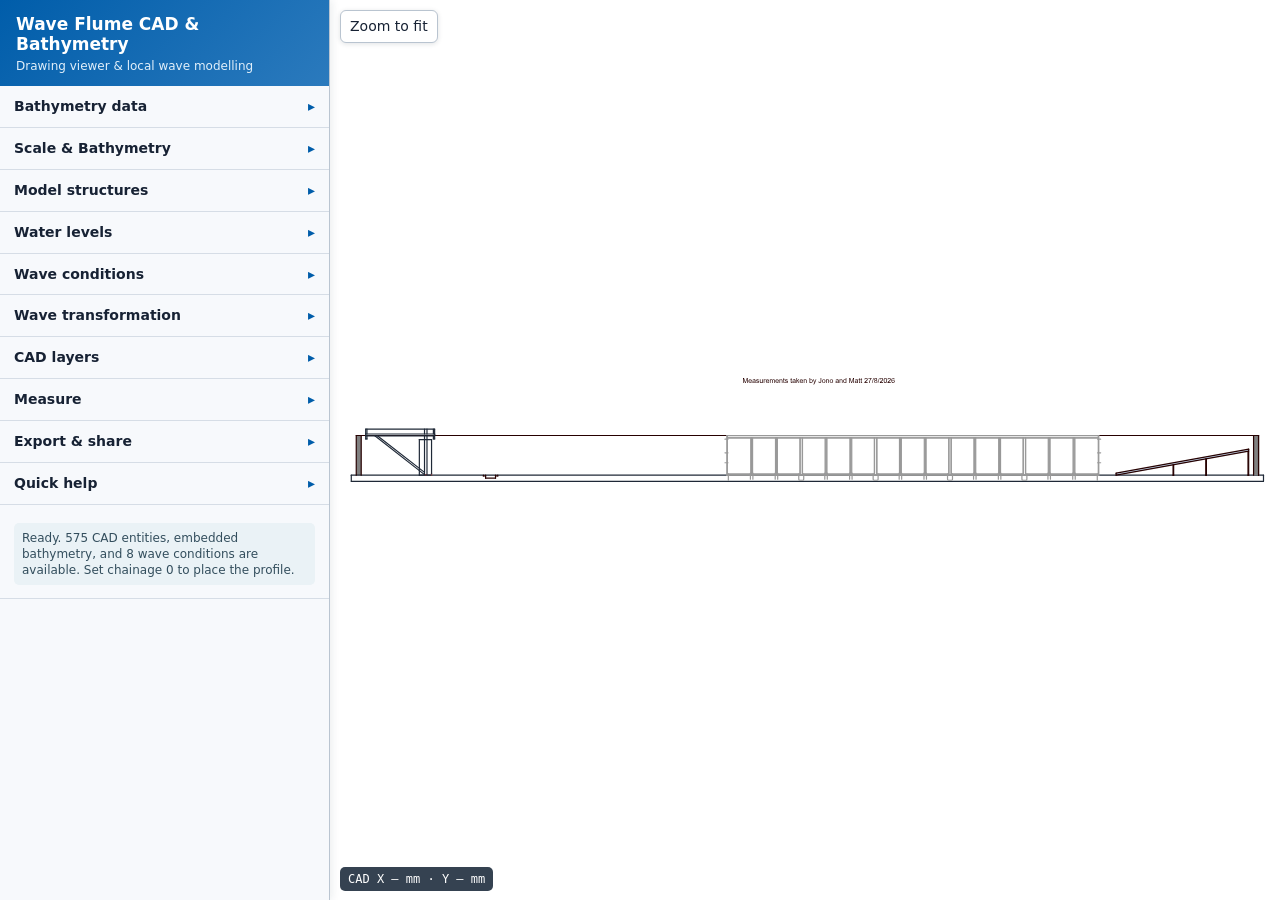
==== src/flumeworks/model_design/wave_flume_bathymetry_viewer.html @ 4f3dbe2c "Add editable model structures to Model Design" ====
<!doctype html>
<html lang="en">
<head>
<meta charset="utf-8">
<meta name="viewport" content="width=device-width,initial-scale=1">
<title>Wave Flume CAD &amp; Bathymetry Viewer</title>
<style>
  :root { color-scheme: light; --ink:#172234; --muted:#5e6c7d; --line:#d6dde6; --panel:#f7f9fc; --accent:#005daa; --accent2:#2b7abd; --danger:#b42318; }
  * { box-sizing:border-box; }
  html, body { margin:0; width:100%; height:100%; overflow:hidden; font:14px/1.35 system-ui,-apple-system,"Segoe UI",sans-serif; color:var(--ink); background:#eef2f6; }
  button, input, select { font:inherit; }
  button { border:1px solid #b9c4d0; background:#fff; color:var(--ink); border-radius:6px; padding:6px 9px; cursor:pointer; }
  button:hover { background:#f0f5f8; }
  button:disabled { opacity:.48; cursor:not-allowed; }
  button:disabled:hover { background:inherit; }
  button.primary { color:#fff; background:var(--accent); border-color:var(--accent); font-weight:650; }
  button.primary.active { background:var(--accent2); border-color:var(--accent2); }
  button.danger { color:var(--danger); }
  button.info-button { flex:0 0 30px; width:30px; height:30px; padding:0; border-radius:50%; color:var(--accent); border-color:var(--accent); font-weight:800; font-family:Georgia,serif; font-size:16px; line-height:28px; }
  button.info-button[aria-expanded="true"] { color:#fff; background:var(--accent); }
  .export-help { margin:7px 0 2px; padding:9px 11px; border:1px solid #cbd9e1; border-radius:6px; background:#f4f8fa; color:#334e5d; }
  .export-help strong { display:block; margin-bottom:5px; color:var(--ink); }
  .export-help ol { margin:0; padding-left:20px; }
  .export-help li { margin:3px 0; }
  .export-help code { color:#173f5f; font-weight:700; }
  input[type="number"], input[type="search"] { min-width:0; width:100%; border:1px solid #b9c4d0; border-radius:5px; padding:5px 7px; background:white; }
  select { min-width:0; border:1px solid #b9c4d0; border-radius:5px; padding:5px 7px; background:white; }
  input[type="color"] { width:40px; height:30px; border:1px solid #b9c4d0; border-radius:5px; padding:2px; background:white; }
  .app { display:grid; grid-template-columns:330px minmax(0,1fr); width:100%; height:100%; }
  .sidebar { min-width:0; overflow:auto; border-right:1px solid #bac5d1; background:var(--panel); box-shadow:2px 0 8px #1b2b3b15; z-index:3; }
  .brand { position:sticky; top:0; z-index:2; padding:14px 16px 12px; color:#fff; background:linear-gradient(135deg,#005daa,#2b7abd); }
  .brand h1 { margin:0 0 3px; font-size:17px; line-height:1.2; }
  .brand p { margin:0; color:#e1effa; font-size:12px; }
  .section { padding:12px 14px; border-bottom:1px solid var(--line); }
  .section h2 { margin:0 0 9px; font-size:13px; letter-spacing:.02em; }
  .section p { margin:6px 0; color:var(--muted); font-size:12px; }
  details.panel { padding:0; }
  details.panel > summary { display:flex; align-items:center; justify-content:space-between; padding:11px 14px; cursor:pointer; font-weight:700; list-style:none; user-select:none; }
  details.panel > summary::-webkit-details-marker { display:none; }
  details.panel > summary::after { content:"▸"; color:var(--accent); transition:transform .15s; }
  details.panel[open] > summary::after { transform:rotate(90deg); }
  details.panel[open] > summary { background:#eff6fc; }
  .panel-body { padding:0 14px 12px; }
  .row { display:flex; gap:7px; align-items:center; margin:7px 0; }
  .row > label { flex:0 0 auto; }
  .row .grow { flex:1; min-width:0; }
  .grid2 { display:grid; grid-template-columns:1fr 1fr; gap:8px; }
  .field label { display:block; margin:0 0 3px; color:var(--muted); font-size:11px; }
  .scale-control { display:grid; grid-template-columns:auto 18px 1fr; gap:6px; align-items:center; font-weight:650; }
  .invalid { border-color:var(--danger)!important; box-shadow:0 0 0 2px #b4231820; }
  .status { min-height:34px; margin-top:8px; padding:7px 8px; border-radius:5px; background:#eaf2f6; color:#334e5d; font-size:12px; white-space:pre-wrap; }
  .status.error { color:#7a271a; background:#fef0ed; }
  .status.success { color:#075e54; background:#e7f6f1; }
  .file-name { overflow:hidden; text-overflow:ellipsis; white-space:nowrap; color:#334e5d; font-size:12px; }
  .layer-toolbar { display:grid; grid-template-columns:1fr auto auto; gap:6px; margin-bottom:7px; }
  .layer-list { max-height:260px; overflow:auto; border:1px solid var(--line); background:#fff; border-radius:6px; }
  .layer-item { display:grid; grid-template-columns:18px 12px minmax(0,1fr) auto; gap:7px; align-items:center; padding:6px 7px; border-bottom:1px solid #edf0f4; }
  .layer-item:last-child { border-bottom:0; }
  .layer-item.hidden-by-filter { display:none; }
  .swatch { width:11px; height:11px; border:1px solid #8793a0; border-radius:50%; }
  .layer-name { min-width:0; overflow:hidden; text-overflow:ellipsis; white-space:nowrap; }
  .layer-count { color:#778493; font-size:11px; }
  .bathy-layer { margin-top:8px; border:1px solid #f0b4a4; background:#fff8f5; border-radius:6px; padding:7px; }
  .structure-list { display:grid; gap:10px; }
  .structure-card { overflow:hidden; border:1px solid #bfd1dc; border-radius:7px; background:#fff; }
  .structure-card-header { display:grid; grid-template-columns:auto minmax(0,1fr) auto auto; gap:7px; align-items:center; padding:8px; background:#edf6fc; }
  .structure-card-header input[type="text"] { min-width:0; width:100%; border:1px solid #aebfc9; border-radius:5px; padding:5px 7px; font-weight:700; }
  .structure-card-header input[type="color"] { width:34px; height:30px; }
  .structure-delete, .structure-point-delete { display:grid; place-items:center; width:30px; height:30px; padding:0; color:var(--danger); }
  .structure-card-body { padding:8px; }
  .structure-card-body .file-name { margin:0 0 7px; }
  .structure-table { max-height:210px; }
  .structure-table input { width:100%; min-width:75px; padding:4px 5px; border:1px solid #b9c4d0; border-radius:4px; text-align:right; }
  .structure-table th:last-child, .structure-table td:last-child { width:38px; text-align:center; }
  .model-structure-line { fill:none; stroke-linecap:round; stroke-linejoin:round; vector-effect:non-scaling-stroke; pointer-events:none; }
  .model-structure-point { vector-effect:non-scaling-stroke; pointer-events:none; }
  .table-wrap { max-height:165px; overflow:auto; border:1px solid var(--line); border-radius:5px; background:#fff; }
  table { width:100%; border-collapse:collapse; font-size:11px; font-variant-numeric:tabular-nums; }
  th, td { padding:4px 6px; border-bottom:1px solid #edf0f4; text-align:right; }
  th { position:sticky; top:0; color:#3f4f61; background:#f3f6f9; }
  th:first-child, td:first-child { text-align:left; }
  details summary { cursor:pointer; font-weight:650; }
  .viewer { min-width:0; min-height:0; position:relative; overflow:hidden; background:#fff; }
  #drawing { display:block; width:100%; height:100%; touch-action:none; user-select:none; cursor:grab; background:#fff; }
  #drawing.panning { cursor:grabbing; }
  #drawing.placing { cursor:crosshair; }
  #drawing.measuring { cursor:crosshair; }
  .viewport-toolbar { position:absolute; left:10px; top:10px; z-index:2; display:flex; gap:6px; flex-wrap:wrap; }
  .viewport-toolbar button { box-shadow:0 1px 5px #17223422; }
  .coords { position:absolute; left:10px; bottom:9px; z-index:2; padding:5px 8px; border-radius:5px; color:#fff; background:#152536dc; font:12px/1.2 ui-monospace,SFMono-Regular,Consolas,monospace; pointer-events:none; }
  .tooltip { position:absolute; z-index:5; display:none; min-width:215px; padding:8px 9px; color:#fff; background:#172234ef; border-radius:6px; box-shadow:0 3px 16px #0004; font-size:12px; pointer-events:none; }
  .tooltip strong { color:#ffd4c8; }
  .sidebar-toggle { display:none; }
  .anchor-mark { stroke:#111827; vector-effect:non-scaling-stroke; stroke-width:2; pointer-events:none; }
  #cad-root path { vector-effect:non-scaling-stroke; stroke-width:var(--cad-stroke-width,1.2px)!important; }
  .bolt-hole-center-snap { fill:none; stroke:none; pointer-events:none; }
  .bathy-line { fill:none; stroke-linejoin:round; stroke-linecap:round; vector-effect:non-scaling-stroke; }
  .batter-line { fill:none; stroke-linejoin:round; stroke-linecap:round; vector-effect:non-scaling-stroke; }
  .right-extension-line { fill:none; stroke-linejoin:round; stroke-linecap:round; vector-effect:non-scaling-stroke; }
  .bathy-segment-hit { fill:none; stroke:transparent; stroke-width:14; vector-effect:non-scaling-stroke; pointer-events:stroke; cursor:pointer; }
  #drawing.measuring .bathy-segment-hit { pointer-events:none; }
  .bathy-segment-highlight { fill:none; stroke:#005daa; stroke-width:5; stroke-linecap:round; vector-effect:non-scaling-stroke; pointer-events:none; }
  .bathy-point { stroke:#fff; stroke-width:1.5; vector-effect:non-scaling-stroke; cursor:pointer; }
  #drawing.measuring .bathy-point { pointer-events:none; }
  .point-dimension-line { fill:none; stroke:#0f62a5; stroke-width:1.5; stroke-dasharray:4 4; vector-effect:non-scaling-stroke; marker-start:url(#pointDimensionArrow); marker-end:url(#pointDimensionArrow); }
  .point-dimension-label { fill:#173f5f; font-weight:700; text-anchor:middle; dominant-baseline:middle; paint-order:stroke; stroke:#fff; stroke-width:4; stroke-linejoin:round; }
  #pointDimensionsRoot { pointer-events:none; }
  .segment-dimension-line { fill:none; stroke:#005daa; stroke-width:1.5; stroke-dasharray:4 4; vector-effect:non-scaling-stroke; marker-start:url(#segmentDimensionArrow); marker-end:url(#segmentDimensionArrow); }
  .segment-dimension-label { fill:#005daa; font-weight:700; dominant-baseline:middle; paint-order:stroke; stroke:#fff; stroke-width:4; stroke-linejoin:round; }
  #segmentDimensionsRoot { pointer-events:none; }
  .fixed-water-level { fill:none; stroke:#0f62a5; stroke-width:1.8; stroke-dasharray:9 5; stroke-opacity:.82; vector-effect:non-scaling-stroke; pointer-events:none; }
  .fixed-water-list { border:1px solid var(--line); background:#fff; border-radius:6px; }
  .fixed-water-item { display:flex; align-items:center; gap:8px; padding:6px 8px; border-bottom:1px solid #edf0f4; }
  .fixed-water-item:last-child { border-bottom:0; }
  .wave-list { max-height:285px; overflow:auto; border:1px solid var(--line); background:#fff; border-radius:6px; }
  .wave-select-all { display:flex; align-items:center; gap:8px; margin-bottom:8px; padding:8px 9px; border:1px solid #bdd2df; border-radius:6px; background:#edf6fc; cursor:pointer; }
  .wave-select-all small { margin-left:auto; color:var(--muted); }
  .wave-item { display:grid; grid-template-columns:18px 12px minmax(0,1fr); gap:7px; align-items:start; padding:7px; border-bottom:1px solid #edf0f4; }
  .wave-item:last-child { border-bottom:0; }
  .wave-item small { display:block; color:var(--muted); line-height:1.35; }
  .wave-result { color:#005daa!important; }
  .wave-flume-depth { color:#0f62a5!important; font-weight:650; }
  .connection-state { display:flex; align-items:center; gap:7px; margin:7px 0; padding:7px 8px; border:1px solid var(--line); border-radius:6px; background:#fff; font-size:12px; }
  .connection-dot { width:10px; height:10px; flex:0 0 auto; border-radius:50%; background:#8793a0; box-shadow:0 0 0 3px #8793a022; }
  .connection-state.connected .connection-dot { background:#0b7a53; box-shadow:0 0 0 3px #0b7a5322; }
  .connection-state.warning .connection-dot { background:#b45309; box-shadow:0 0 0 3px #b4530922; }
  .connection-state.error .connection-dot { background:var(--danger); box-shadow:0 0 0 3px #b4231822; }
  .model-job-status { min-height:0; margin-top:7px; padding:7px 8px; border-radius:6px; background:#eaf2f6; color:#334e5d; font-size:12px; white-space:pre-wrap; }
  .model-job-status:empty { display:none; }
  .model-job-progress { display:block; width:100%; height:13px; margin-top:7px; accent-color:var(--accent); }
  .model-job-progress[hidden] { display:none; }
  .model-results { margin-top:7px; border:1px solid var(--line); border-radius:6px; background:#fff; }
  .model-results:empty { display:none; }
  .model-result { padding:7px 8px; border-bottom:1px solid #edf0f4; font-size:11px; font-variant-numeric:tabular-nums; }
  .model-result:last-child { border-bottom:0; }
  .model-result strong { display:block; color:#005daa; }
  .model-result .animation-load { margin-top:6px; width:100%; }
  .swash-animation-player { margin-top:8px; padding:8px; border:1px solid #8abbd4; border-radius:6px; background:#f3f9fc; }
  .swash-animation-player strong { display:block; margin-bottom:6px; color:#075985; }
  .swash-animation-player input[type="range"] { min-width:70px; }
  .swash-animation-meta { margin:5px 0 0; color:var(--muted); font-size:11px; }
  .sidebar-status { padding:10px 14px 13px; border-bottom:1px solid var(--line); }
  .wave-water-line, .wave-profile, .wave-depth-guide { fill:none; vector-effect:non-scaling-stroke; }
  .swash-surface-line { fill:none; stroke:#0077b6; stroke-width:3; stroke-linejoin:round; stroke-linecap:round; vector-effect:non-scaling-stroke; pointer-events:none; filter:drop-shadow(0 1px 1px #ffffff); }
  .swash-still-water-line { fill:none; stroke:#0077b6; stroke-width:1.25; stroke-dasharray:6 5; stroke-opacity:.55; vector-effect:non-scaling-stroke; pointer-events:none; }
  .measure-line { fill:none; stroke:#0f62a5; stroke-width:2.5; stroke-dasharray:7 4; vector-effect:non-scaling-stroke; pointer-events:none; }
  .measure-point { fill:#fff; stroke:#0f62a5; stroke-width:2; vector-effect:non-scaling-stroke; pointer-events:none; }
  .measure-popup { position:absolute; z-index:5; display:none; max-width:320px; padding:8px 9px; border:1px solid #91b8d2; border-radius:6px; background:#f1f7fbeF; color:#29495f; box-shadow:0 3px 16px #0003; font-size:11px; font-variant-numeric:tabular-nums; pointer-events:none; }
  .measure-popup strong { color:#0f62a5; }
  .placement-message { position:absolute; left:50%; top:12px; transform:translateX(-50%); z-index:2; display:none; padding:7px 11px; border-radius:6px; color:#fff; background:#d64b27e8; font-weight:650; box-shadow:0 2px 9px #0003; pointer-events:none; }
  body[data-workspace="model-design"] #localWaveModelPanel { display:none; }
  body[data-workspace="wave-transformation"] .app { display:grid; grid-template-columns:minmax(0,1fr); grid-template-rows:minmax(0,1fr); }
  body[data-workspace="wave-transformation"] .sidebar { display:grid; grid-template-columns:minmax(420px,.9fr) minmax(520px,1.1fr); grid-template-rows:minmax(0,1fr) auto; width:100%; min-height:0; overflow:hidden; border-right:0; background:#eef5fa; }
  body[data-workspace="wave-transformation"] .sidebar > * { display:none; }
  body[data-workspace="wave-transformation"] .sidebar > #waveConditionsPanel,
  body[data-workspace="wave-transformation"] .sidebar > #localWaveModelPanel,
  body[data-workspace="wave-transformation"] .sidebar > .sidebar-status { display:block; grid-column:1/-1; }
  body[data-workspace="wave-transformation"] #waveConditionsPanel,
  body[data-workspace="wave-transformation"] #localWaveModelPanel { min-height:0; overflow:auto; border-right:1px solid var(--line); background:#fff; }
  body[data-workspace="wave-transformation"] .sidebar > #waveConditionsPanel { grid-column:1; grid-row:1; }
  body[data-workspace="wave-transformation"] .sidebar > #localWaveModelPanel { grid-column:2; grid-row:1; border-right:0; }
  body[data-workspace="wave-transformation"] details.panel > summary { position:sticky; top:0; z-index:2; padding:16px; color:#fff; background:linear-gradient(135deg,#005daa,#2b7abd); font-size:16px; pointer-events:none; }
  body[data-workspace="wave-transformation"] details.panel > summary::after { display:none; }
  body[data-workspace="wave-transformation"] details.panel .panel-body { display:block; padding:12px 16px 18px; }
  body[data-workspace="wave-transformation"] #waveConditionsPanel .wave-list { max-height:none; }
  body[data-workspace="wave-transformation"] .viewer { display:none; }
  body[data-workspace="wave-transformation"] .app.visuals-active { grid-template-rows:minmax(230px,1fr) minmax(0,2fr); }
  body[data-workspace="wave-transformation"] .app.visuals-active .sidebar { grid-row:1; }
  body[data-workspace="wave-transformation"] .app.visuals-active .viewer { display:block; grid-row:2; }
  body[data-workspace="wave-transformation"] .app.visuals-active #localWaveModelPanel .panel-body { display:flex; flex-direction:column; }
  body[data-workspace="wave-transformation"] .app.visuals-active #swashAnimationPlayer { order:-1; position:sticky; top:54px; z-index:3; margin:0 0 10px; }
  body[data-workspace="wave-transformation"] .viewport-toolbar #toggleSidebar { display:none; }
  @media (max-width:800px) {
    .app { grid-template-columns:1fr; }
    .sidebar { position:absolute; inset:0 auto 0 0; width:min(330px,90vw); transform:translateX(-101%); transition:transform .2s; }
    .app.sidebar-open .sidebar { transform:translateX(0); }
    .sidebar-toggle { display:inline-block; }
  }
</style>
</head>
<body>
<div class="app" id="app">
  <aside class="sidebar" aria-label="Viewer controls">
    <header class="brand"><h1>Wave Flume CAD &amp; Bathymetry</h1><p>Drawing viewer &amp; local wave modelling</p></header>

    <details class="section panel">
      <summary>Bathymetry data</summary><div class="panel-body">
        <input id="csvFile" type="file" accept=".csv,text/csv" hidden>
        <div class="row"><button id="loadCsv" class="primary">Load bathymetry CSV</button><button id="restoreDefault">Restore default</button></div>
        <div class="file-name" id="fileName"></div><p id="dataSummary"></p>
        <div class="table-wrap"><table><thead><tr><th>#</th><th>Chainage (m)</th><th>Elevation (m AHD)</th></tr></thead><tbody id="bathyTable"></tbody></table></div>
      </div>
    </details>

    <details class="section panel">
      <summary>Scale &amp; Bathymetry</summary><div class="panel-body">
        <div class="scale-control"><span>Scale 1</span><span>:</span><input id="scaleInput" type="number" min="0.000001" step="any" value="50" aria-label="Scale denominator"></div>
        <p>Positive chainage plots left from the selected CAD point. The same scale is applied horizontally and vertically.</p>
        <div class="row"><button id="setAnchor" class="primary grow">Set chainage 0</button><button id="clearAnchor" class="danger">Clear</button></div>
        <div class="grid2">
          <div class="field"><label for="anchorX">Anchor CAD X (mm)</label><input id="anchorX" type="number" step="any" placeholder="Click drawing"></div>
          <div class="field"><label for="anchorY">Anchor CAD Y (mm)</label><input id="anchorY" type="number" step="any" placeholder="Click drawing"></div>
        </div><p id="referenceInfo"></p>
        <div class="bathy-layer">
          <label><input id="bathyVisible" type="checkbox" checked> <strong>Show bathymetry</strong></label>
          <div class="row"><label for="lineColour">Colour</label><input id="lineColour" type="color" value="#e6532f"><label for="lineWidth">Width</label><input id="lineWidth" class="grow" type="number" min="0.5" max="12" step="0.5" value="3"></div>
          <label><input id="showMarkers" type="checkbox" checked> Show point markers</label>
          <div class="row"><button id="batterToggle" class="primary grow" aria-pressed="false">Batter slope (1V:10H)</button></div>
          <div class="row"><label for="rightExtensionDistance">Right extension</label><input id="rightExtensionDistance" class="grow" type="number" min="0.01" step="any" placeholder="Model distance"><span>mm</span></div>
          <div class="row"><button id="rightExtensionToggle" class="primary grow" aria-pressed="false">Right horizontal extension</button></div>
        </div>
      </div>
    </details>

    <details class="section panel">
      <summary>Model structures</summary><div class="panel-body">
        <input id="structureCsvFile" type="file" accept=".csv,text/csv" hidden>
        <p>Add one or more structures using prototype chainage and elevation coordinates. Each structure can be edited directly in its table and shown or hidden independently.</p>
        <div class="row"><button id="addModelStructure" class="primary grow" type="button">+ Add model structure</button></div>
        <div id="modelStructureList" class="structure-list"></div>
      </div>
    </details>

    <details class="section panel">
      <summary>Water levels</summary><div class="panel-body">
        <p>Model water depth above the fixed flume floor at CAD Y 1701.56 mm.</p>
        <div id="fixedWaterLevelList" class="fixed-water-list"></div>
      </div>
    </details>

    <details id="waveConditionsPanel" class="section panel">
      <summary>Wave conditions</summary><div class="panel-body">
        <p>Wave conditions are managed in Project Setup and update here automatically.</p>
        <div class="file-name" id="waveFileName"></div><p id="waveSummary"></p>
        <label class="wave-select-all"><input id="selectAllWaveConditions" type="checkbox"><strong>Select all conditions</strong><small id="selectedWaveCount">0 selected</small></label>
        <div class="wave-list" id="waveConditionList"></div>
      </div>
    </details>

    <details id="localWaveModelPanel" class="section panel">
      <summary>Wave transformation</summary><div class="panel-body">
        <div id="modelConnectionState" class="connection-state"><span class="connection-dot"></span><span id="modelConnectionText">Checking local helper…</span></div>
        <div class="row"><button id="reconnectModelService">Reconnect</button></div>
        <div class="field"><label for="modelEngine">Transformation engine</label><select id="modelEngine" class="grow"><option value="swan">SWAN · 1D stationary</option><option value="swash">SWASH · 1D non-hydrostatic</option><option value="xbeach">XBeach · 1D surfbeat</option></select></div>
        <p id="modelEngineInfo">The local helper transforms the selected wave rows from their wave-stats location to the seawall toe.</p>
        <div class="grid2">
          <div class="field"><label for="seawallToeChainage">Seawall toe chainage (m)</label><input id="seawallToeChainage" type="number" step="any" value="0"></div>
          <div class="field"><label for="swanGridSpacing">Grid spacing (prototype m)</label><input id="swanGridSpacing" type="number" min="0.05" max="20" step="0.05" value="1"></div>
        </div>
        <div id="swanSettings" class="field"><label for="swanBreakingCoefficient">Depth-induced breaking coefficient γ</label><input id="swanBreakingCoefficient" type="number" min="0.1" max="1.5" step="0.01" value="0.73"><p>SWAN uses this γ value in the Battjes–Janssen depth-induced breaking formulation. The default is 0.73.</p></div>
        <div id="swashSettings" hidden>
          <div class="field"><label for="swashAnalysisPeriods">SWASH analysis duration (× peak period)</label><input id="swashAnalysisPeriods" type="number" min="20" max="1000" step="1" value="100"><p>100 means 100 × Tp after a 20 × Tp spin-up. This is approximately 100 irregular waves, not an exact wave count. JONSWAP γ = 3.3 and a repeatable seed are used. SWASH recommends 100–300 × Tp; up to 1000 × Tp is supported but can be much slower.</p></div>
          <div class="field"><label for="swashAnimationPeriods">Surface animation — retain final peak periods</label><input id="swashAnimationPeriods" type="number" min="1" max="50" step="1" value="20"><p>Only this final window is retained across the profile. It is stored as a compressed file in the model run folder and loaded by the viewer on demand.</p></div>
        </div>
        <div id="xbeachSettings" class="field" hidden><label for="xbeachAnalysisPeriods">XBeach analysis duration (× peak period)</label><input id="xbeachAnalysisPeriods" type="number" min="20" max="5000" step="1" value="1000"><p>Runs XBeach in 1D surfbeat mode after a 20 × Tp spin-up. The boundary is an irregular JONSWAP spectrum with γ = 3.3 and a repeatable seed. 1000 × Tp matches the requested physical-model wave count, but this is a duration rather than an exact count of individually resolved short waves.</p></div>
        <p>Tick the required rows under Wave conditions, then run them locally. This stage returns toe Hm0, Tp, Tm−1,0, depth and setup; overtopping remains a separate EurOtop stage.</p>
        <div class="row"><button id="runLocalModel" class="primary grow" disabled>Run selected conditions</button></div>
        <div id="modelJobStatus" class="model-job-status" role="status" aria-live="polite"></div>
        <progress id="modelJobProgress" class="model-job-progress" max="100" value="0" hidden aria-label="Local wave model progress"></progress>
        <div id="modelResults" class="model-results"></div>
        <div id="swashAnimationPlayer" class="swash-animation-player" hidden>
          <strong id="swashAnimationTitle">SWASH surface animation</strong>
          <div class="row"><label for="swashAnimationCondition">Visual condition</label><select id="swashAnimationCondition" class="grow"></select></div>
          <div class="row"><button id="swashAnimationPlay" class="primary">Play</button><input id="swashAnimationFrame" class="grow" type="range" min="0" max="0" value="0" aria-label="SWASH animation frame"></div>
          <div class="row"><span id="swashAnimationTime" class="grow">Prototype 0.00 s</span><button id="swashAnimationClose">Close</button></div>
          <div class="row"><label for="swashAnimationTimeBasis">Time</label><select id="swashAnimationTimeBasis" class="grow" title="Model time uses Froude square-root scaling"><option value="prototype" selected>Prototype</option><option value="model">Model</option></select><label for="swashAnimationSpeed">Speed</label><select id="swashAnimationSpeed"><option value="0.5">0.5×</option><option value="1">1×</option><option value="2" selected>2×</option><option value="5">5×</option><option value="10">10×</option></select></div>
          <p id="swashAnimationMeta" class="swash-animation-meta"></p>
        </div>
      </div>
    </details>

    <details class="section panel">
      <summary>CAD layers</summary><div class="panel-body">
        <div class="row"><label for="cadLineWidth">CAD stroke width</label><input id="cadLineWidth" class="grow" type="number" min="0.4" max="4" step="0.1" value="1.2"><span>px</span></div>
        <div class="layer-toolbar"><input id="layerSearch" type="search" placeholder="Filter layers…"><button id="showAll">Show all</button><button id="hideAll">Hide all</button></div>
        <div class="layer-list" id="layerList"></div>
      </div>
    </details>

    <details class="section panel">
      <summary>Measure</summary><div class="panel-body">
        <div class="row"><button id="measureToggle" class="primary grow" aria-pressed="false">Measure distance</button><button id="clearMeasure">Clear</button></div>
        <div class="row"><label for="snapTolerance">Snap tolerance</label><input id="snapTolerance" class="grow" type="number" min="3" max="40" step="1" value="14"><span>px</span></div>
        <div class="row"><label for="measureConstraint">Direction lock</label><select id="measureConstraint" class="grow"><option value="free">Free (Ctrl = nearest axis)</option><option value="horizontal">Horizontal</option><option value="vertical">Vertical</option></select></div>
        <p>Click two locations near visible drawing geometry. Bolt holes snap to their centres when the Bolt holes layer is on. After the first point, the live line follows the cursor. Hold Ctrl for the nearest axis, or choose a direction lock. Results appear beside the measurement line.</p>
      </div>
    </details>

    <details class="section panel">
      <summary>Export &amp; share</summary><div class="panel-body">
        <input id="projectFile" type="file" accept=".json,application/json" hidden>
        <p>Export or import the Model Design setup separately from the active <code>.flumeworks</code> project.</p>
        <div class="row"><button id="exportProject" class="primary grow">Export model design</button><button id="loadProject" class="grow">Import model design</button></div>
        <div class="row"><button id="exportCsv">Scaled model CSV</button><button id="exportSvg">Current view SVG</button></div>
        <div class="row"><button id="exportDxf" class="primary grow">Export bathy for AutoCAD</button><button id="exportDxfInfo" class="info-button" type="button" aria-label="How to add the bathymetry to an existing AutoCAD drawing" aria-controls="exportDxfHelp" aria-expanded="false" title="AutoCAD transfer instructions">i</button></div>
        <div id="exportDxfHelp" class="export-help" hidden>
          <strong>Add the bathymetry to your existing flume drawing</strong>
          <ol>
            <li>Open the exported DXF in AutoCAD.</li>
            <li>Select the bathymetry objects.</li>
            <li>Run <code>COPYBASE</code>.</li>
            <li>Enter base point <code>0,0</code>.</li>
            <li>Switch to your existing flume drawing.</li>
            <li>Run <code>PASTEORIG</code>.</li>
          </ol>
        </div>
        <p>The DXF uses model millimetres and always includes separate bathy, batter-slope, and horizontal-extension layers.</p>
      </div>
    </details>
    <details class="section panel">
      <summary>Quick help</summary><div class="panel-body">
        <p>Load data if required, set the scale, then select <em>Set chainage 0</em> and click the matching CAD point. Wheel to zoom and drag to pan.</p>
      </div>
    </details>
    <div class="sidebar-status"><div id="status" class="status" role="status" aria-live="polite"></div></div>
  </aside>

  <main class="viewer" id="viewer">
    <div class="viewport-toolbar"><button id="toggleSidebar" class="sidebar-toggle">Controls</button><button id="resetView">Zoom to fit</button></div>
    <div class="placement-message" id="placementMessage">Click the CAD drawing to place the bathymetry reference point</div>
    <svg id="drawing" xmlns="http://www.w3.org/2000/svg" preserveAspectRatio="xMidYMid meet" aria-label="Wave flume CAD drawing">
      <rect id="canvasBackground" fill="#ffffff"></rect>
      <defs><style>.L1_C1 {stroke: #1f2937; stroke-width: 7; stroke-opacity: 1.000; fill: none; fill-opacity: 1.000;}</style><style>.L1_C2 {stroke: none; stroke-width: none; stroke-opacity: 1.000; fill: #808080; fill-opacity: 1.000;}</style><style>.L1_C3 {stroke: #260000; stroke-width: 7; stroke-opacity: 1.000; fill: none; fill-opacity: 1.000;}</style><style>.L1_C4 {stroke: none; stroke-width: none; stroke-opacity: 1.000; fill: #260000; fill-opacity: 1.000;}</style><style>.L1H0_C1 {stroke: #1f2937; stroke-width: 7; stroke-opacity: 1.000; fill: none; fill-opacity: 1.000;}</style><clipPath id="cad-hatch-clip-1-0" clipPathUnits="userSpaceOnUse"><g fill="#000" fill-rule="evenodd" clip-rule="evenodd"><path d="M 956734 112734 l 0 -6760 l -951516 0 l 0 6760 l 951516 0 Z" /></g></clipPath><style>.L1H1_C1 {stroke: #1f2937; stroke-width: 7; stroke-opacity: 1.000; fill: none; fill-opacity: 1.000;}</style><clipPath id="cad-hatch-clip-1-1" clipPathUnits="userSpaceOnUse"><g fill="#000" fill-rule="evenodd" clip-rule="evenodd"><path d="M 999997 105974 l -43263 0 l 0 6760 l 43263 0 l 0 -6760 Z" /></g></clipPath><style>.L1H2_C1 {stroke: #c7c8ca; stroke-width: 7; stroke-opacity: 1.000; fill: none; fill-opacity: 1.000;}</style><clipPath id="cad-hatch-clip-1-2" clipPathUnits="userSpaceOnUse"><g fill="#000" fill-rule="evenodd" clip-rule="evenodd"><path d="M 162507 105974 l -10816 0 l 0 3326 l 10816 0 l -0 -3326 Z M 151691 105974 l -2434 0 l 0 904 l 2434 0 l 0 -904 Z M 164940 105974 l -2434 0 l 0 904 l 2434 -0 l -0 -904 Z" /></g></clipPath><style>.L1H3_C1 {stroke: #c0c0c0; stroke-width: 7; stroke-opacity: 0.420; fill: none; fill-opacity: 1.000;}</style><clipPath id="cad-hatch-clip-1-3" clipPathUnits="userSpaceOnUse"><g fill="#000" fill-rule="evenodd" clip-rule="evenodd"><path d="M 414784 62711 l -398750 0 l 0 43263 l 398750 0 l 0 -541 l 0 -42722 Z M 994590 62711 l -174215 0 l 0 43263 l 174215 0 l 0 -43263 Z" /></g></clipPath><style>.L2_C1 {stroke: #1f2937; stroke-width: 7; stroke-opacity: 1.000; fill: none; fill-opacity: 1.000;}</style><style>.L2_C2 {stroke: #7f3f3f; stroke-width: 7; stroke-opacity: 1.000; fill: none; fill-opacity: 1.000;}</style><style>.L2H0_C1 {stroke: #c7c8ca; stroke-width: 7; stroke-opacity: 1.000; fill: none; fill-opacity: 1.000;}</style><clipPath id="cad-hatch-clip-2-0" clipPathUnits="userSpaceOnUse"><g fill="#000" fill-rule="evenodd" clip-rule="evenodd"><path d="M 33675 63110 l -2764 0 l 48525 37877 l 0 -2399 l -45761 -35477 Z M 79436 98587 l 0 2399 l 5635 4398 l 0 -2429 l -5635 -4368 Z M 87774 67172 l -2704 0 l 0 38213 l 2704 0 l 0 -38213 Z M 87774 63110 l -2704 0 l 0 4062 l 2704 -0 l 0 -4062 Z M 87774 55674 l -2704 0 l 0 5408 l 2704 0 l 0 -5408 Z M 96105 61082 l -75169 0 l 0 2028 l 75169 0 l 0 -2028 Z M 96105 55674 l -1352 0 l 0 5408 l 1352 0 l 0 -5408 Z M 96105 63110 l -1352 0 l 0 3380 l 1352 0 l 0 -3380 Z M 22288 55674 l -1352 0 l 0 5408 l 1352 0 l 0 -5408 Z M 22288 63110 l -1352 0 l 0 3380 l 1352 0 l 0 -3380 Z M 85071 67172 l -5635 0 l 0 31416 l 5635 4368 l 0 -35784 Z M 92745 67172 l -4971 0 l 0 38213 l -2704 -0 l -5635 -4398 l 0 4987 l 13309 0 l 0 -1744 l 0 -37058 Z M 94753 55674 l -6979 0 l 0 5408 l 6979 0 l 0 -5408 Z M 85071 55674 l -62783 0 l 0 5408 l 62783 0 l 0 -5408 Z" /></g></clipPath><style>.L4_C1 {stroke: #1f2937; stroke-width: 7; stroke-opacity: 1.000; fill: none; fill-opacity: 1.000;}</style><style>.L4_C2 {stroke: none; stroke-width: none; stroke-opacity: 1.000; fill: #1f2937; fill-opacity: 1.000;}</style><style>.L4_C3 {stroke: #ff0000; stroke-width: 7; stroke-opacity: 1.000; fill: none; fill-opacity: 1.000;}</style><style>.L5_C1 {stroke: none; stroke-width: none; stroke-opacity: 1.000; fill: #1f2937; fill-opacity: 1.000;}</style><style>.L5_C2 {stroke: #260000; stroke-width: 7; stroke-opacity: 1.000; fill: none; fill-opacity: 1.000;}</style><style>.L6_C1 {stroke: #1f2937; stroke-width: 7; stroke-opacity: 1.000; fill: none; fill-opacity: 1.000;}</style><style>.L6_C2 {stroke: none; stroke-width: none; stroke-opacity: 1.000; fill: #1f2937; fill-opacity: 1.000;}</style><style>.L6_C3 {stroke: #260000; stroke-width: 7; stroke-opacity: 1.000; fill: none; fill-opacity: 1.000;}</style><style>.L6_C4 {stroke: none; stroke-width: none; stroke-opacity: 1.000; fill: #260000; fill-opacity: 1.000;}</style><style>.L7_C1 {stroke: #999999; stroke-width: 7; stroke-opacity: 1.000; fill: none; fill-opacity: 1.000;}</style><style>.L8_C1 {stroke: none; stroke-width: none; stroke-opacity: 1.000; fill: #7aafdf; fill-opacity: 0.420;}</style><style>.L8_C2 {stroke: #260000; stroke-width: 7; stroke-opacity: 1.000; fill: none; fill-opacity: 1.000;}</style><style>.L8_C3 {stroke: none; stroke-width: none; stroke-opacity: 1.000; fill: #808080; fill-opacity: 0.420;}</style></defs><g id="cad-root"><g id="cad-layer-0" data-layer-index="0" stroke-linecap="round" stroke-linejoin="round" fill-rule="evenodd"></g><g id="cad-layer-1" data-layer-index="1" stroke-linecap="round" stroke-linejoin="round" fill-rule="evenodd"><path d="M 999997 112734 l -994779 0" class="L1_C1" /><path d="M 999997 105974 l 0 6760" class="L1_C1" /><path d="M 5219 105974 l 0 6760" class="L1_C1" /><path d="M 16034 62711 l -5408 0 l 0 43263 l 5408 0 l 0 -43263 Z" class="L1_C2" /><path d="M 999997 105974 l -994779 0" class="L1_C1" /><path d="M 10626 105974 l 0 -43263" class="L1_C3" /><path d="M 10626 62711 l 5408 0" class="L1_C3" /><path d="M 16034 62711 l 0 43263" class="L1_C3" /><path d="M 994590 105974 l 0 -43263" class="L1_C3" /><path d="M 16034 62711 l 978555 0" class="L1_C3" /><path d="M 151691 105974 l 0 3326" class="L1_C3" /><path d="M 151691 109300 l 10816 0" class="L1_C3" /><path d="M 162507 109300 l -0 -3326" class="L1_C3" /><path d="M 149257 105974 l 0 904" class="L1_C3" /><path d="M 149257 106877 l 2434 0" class="L1_C3" /><path d="M 162507 106877 l 2434 -0" class="L1_C3" /><path d="M 164940 106877 l -0 -904" class="L1_C3" /><path d="M 994590 62711 l -5408 0 l 0 43263 l 5408 0 l 0 -43263 Z" class="L1_C2" /><path d="M 989182 105974 l 0 -43263" class="L1_C3" /><path d="M 989182 62711 l 5408 0" class="L1_C3" /><path d="M 994590 62711 l 0 43263" class="L1_C3" /><path d="M 432380 5408 l 0 -5408 l 1077 0 l 1280 3829 q 177 535 258 800 q 92 -295 288 -867 l 1295 -3763 l 963 0 l 0 5408 l -690 0 l 0 -4526 l -1571 4526 l -646 0 l -1564 -4604 l 0 4604 l -690 0 Z M 441292 4146 l 686 85 q -162 601 -601 933 q -439 332 -1121 332 q -860 0 -1363 -529 q -504 -529 -504 -1485 q 0 -989 509 -1535 q 509 -546 1321 -546 q 786 0 1284 535 q 498 535 498 1505 q 0 59 -4 177 l -2922 0 q 37 646 365 989 q 328 343 819 343 q 365 0 623 -192 q 258 -192 409 -612 m -2180 -1073 l 2187 0 q -44 -494 -251 -741 q -317 -384 -823 -384 q -457 0 -769 306 q -312 306 -345 819 Z M 445368 4925 q -369 314 -710 443 q -341 129 -732 129 q -646 0 -992 -315 q -347 -315 -347 -806 q 0 -288 131 -526 q 131 -238 343 -382 q 212 -144 478 -218 q 196 -52 590 -100 q 804 -96 1184 -229 q 4 -136 4 -173 q 0 -406 -188 -572 q -255 -225 -756 -225 q -468 0 -692 164 q -223 164 -330 581 l -649 -89 q 89 -417 291 -673 q 203 -256 587 -395 q 384 -138 889 -138 q 502 0 815 118 q 314 118 461 297 q 148 179 207 452 q 33 170 33 612 l 0 885 q 0 926 42 1171 q 42 245 168 470 l -694 0 q -103 -207 -133 -483 m -55 -1483 q -362 148 -1085 251 q -409 59 -579 133 q -170 74 -262 216 q -92 142 -92 315 q 0 266 201 443 q 201 177 588 177 q 384 0 682 -168 q 299 -168 439 -459 q 107 -225 107 -664 l 0 -243 Z M 446748 4239 l 657 -103 q 55 395 308 605 q 253 210 706 210 q 457 0 679 -186 q 221 -186 221 -437 q 0 -225 -196 -354 q -136 -89 -679 -225 q -730 -184 -1013 -319 q -282 -135 -428 -373 q -146 -238 -146 -526 q 0 -262 120 -485 q 120 -223 326 -371 q 155 -114 422 -194 q 267 -79 574 -79 q 461 0 810 133 q 349 133 515 360 q 166 227 229 607 l -649 89 q -44 -302 -256 -472 q -212 -170 -599 -170 q -457 0 -653 151 q -196 151 -196 354 q 0 129 81 232 q 81 107 255 177 q 100 37 587 170 q 705 188 983 308 q 279 120 437 349 q 159 229 159 568 q 0 332 -194 625 q -194 293 -559 454 q -365 160 -826 160 q -764 0 -1164 -317 q -400 -317 -511 -941 Z M 453358 5408 l 0 -575 q -457 664 -1243 664 q -347 0 -647 -133 q -301 -133 -446 -334 q -146 -201 -205 -492 q -41 -196 -41 -620 l 0 -2427 l 664 0 l 0 2173 q 0 520 41 701 q 63 262 266 411 q 203 149 502 149 q 299 0 561 -153 q 262 -153 371 -417 q 109 -264 109 -765 l 0 -2099 l 664 0 l 0 3918 l -594 0 Z M 454985 5408 l 0 -3918 l 598 0 l 0 594 q 229 -417 422 -550 q 194 -133 426 -133 q 336 0 682 214 l -229 616 q -243 -144 -487 -144 q -218 0 -391 131 q -173 131 -247 363 q -111 354 -111 775 l 0 2051 l -664 0 Z M 460190 4146 l 686 85 q -162 601 -601 933 q -439 332 -1121 332 q -860 0 -1363 -529 q -504 -529 -504 -1485 q 0 -989 509 -1535 q 509 -546 1321 -546 q 786 0 1284 535 q 498 535 498 1505 q 0 59 -4 177 l -2922 0 q 37 646 365 989 q 328 343 819 343 q 365 0 623 -192 q 258 -192 409 -612 m -2180 -1073 l 2187 0 q -44 -494 -251 -741 q -317 -384 -823 -384 q -457 0 -769 306 q -312 306 -345 819 Z M 461710 5408 l 0 -3918 l 594 0 l 0 550 q 184 -288 491 -463 q 306 -175 697 -175 q 435 0 714 181 q 279 181 393 505 q 465 -686 1210 -686 q 583 0 896 323 q 314 323 314 994 l 0 2689 l -660 0 l 0 -2468 q 0 -398 -65 -574 q -65 -175 -234 -282 q -170 -107 -398 -107 q -413 0 -686 275 q -273 275 -273 880 l 0 2276 l -664 0 l 0 -2545 q 0 -443 -162 -664 q -162 -221 -531 -221 q -280 0 -518 148 q -238 148 -345 432 q -107 284 -107 819 l 0 2033 l -664 0 Z M 470685 4146 l 686 85 q -162 601 -601 933 q -439 332 -1121 332 q -860 0 -1363 -529 q -504 -529 -504 -1485 q 0 -989 509 -1535 q 509 -546 1321 -546 q 786 0 1284 535 q 498 535 498 1505 q 0 59 -4 177 l -2922 0 q 37 646 365 989 q 328 343 819 343 q 365 0 623 -192 q 258 -192 409 -612 m -2180 -1073 l 2187 0 q -44 -494 -251 -741 q -317 -384 -823 -384 q -457 0 -769 306 q -312 306 -345 819 Z M 472205 5408 l 0 -3918 l 598 0 l 0 557 q 432 -646 1247 -646 q 354 0 651 127 q 297 127 445 334 q 148 207 207 491 q 37 184 37 646 l 0 2409 l -664 0 l 0 -2383 q 0 -406 -77 -607 q -77 -201 -275 -321 q -197 -120 -463 -120 q -424 0 -732 269 q -308 269 -308 1022 l 0 2140 l -664 0 Z M 477856 4814 l 96 587 q -280 59 -502 59 q -362 0 -561 -114 q -199 -114 -280 -301 q -81 -186 -81 -784 l 0 -2254 l -487 0 l 0 -516 l 487 0 l 0 -970 l 660 -398 l 0 1369 l 668 0 l 0 516 l -668 0 l 0 2291 q 0 284 35 365 q 35 81 114 129 q 79 48 227 48 q 111 0 291 -26 Z M 478240 4239 l 657 -103 q 55 395 308 605 q 253 210 706 210 q 457 0 679 -186 q 221 -186 221 -437 q 0 -225 -196 -354 q -136 -89 -679 -225 q -730 -184 -1013 -319 q -282 -135 -428 -373 q -146 -238 -146 -526 q 0 -262 120 -485 q 120 -223 326 -371 q 155 -114 422 -194 q 267 -79 574 -79 q 461 0 810 133 q 349 133 515 360 q 166 227 229 607 l -649 89 q -44 -302 -256 -472 q -212 -170 -599 -170 q -457 0 -653 151 q -196 151 -196 354 q 0 129 81 232 q 81 107 255 177 q 100 37 587 170 q 705 188 983 308 q 279 120 437 349 q 159 229 159 568 q 0 332 -194 625 q -194 293 -559 454 q -365 160 -826 160 q -764 0 -1164 -317 q -400 -317 -511 -941 Z" class="L1_C4" /><path d="M 485832 4814 l 96 587 q -280 59 -502 59 q -362 0 -561 -114 q -199 -114 -280 -301 q -81 -186 -81 -784 l 0 -2254 l -487 0 l 0 -516 l 487 0 l 0 -970 l 660 -398 l 0 1369 l 668 0 l 0 516 l -668 0 l 0 2291 q 0 284 35 365 q 35 81 114 129 q 79 48 227 48 q 111 0 291 -26 Z M 489037 4925 q -369 314 -710 443 q -341 129 -732 129 q -646 0 -992 -315 q -347 -315 -347 -806 q 0 -288 131 -526 q 131 -238 343 -382 q 212 -144 478 -218 q 196 -52 590 -100 q 804 -96 1184 -229 q 4 -136 4 -173 q 0 -406 -188 -572 q -255 -225 -756 -225 q -468 0 -692 164 q -223 164 -330 581 l -649 -89 q 89 -417 291 -673 q 203 -256 587 -395 q 384 -138 889 -138 q 502 0 815 118 q 314 118 461 297 q 148 179 207 452 q 33 170 33 612 l 0 885 q 0 926 42 1171 q 42 245 168 470 l -694 0 q -103 -207 -133 -483 m -55 -1483 q -362 148 -1085 251 q -409 59 -579 133 q -170 74 -262 216 q -92 142 -92 315 q 0 266 201 443 q 201 177 588 177 q 384 0 682 -168 q 299 -168 439 -459 q 107 -225 107 -664 l 0 -243 Z M 490686 5408 l 0 -5408 l 664 0 l 0 3084 l 1571 -1594 l 860 0 l -1498 1453 l 1649 2464 l -819 0 l -1295 -2003 l -468 450 l 0 1553 l -664 0 Z M 497142 4146 l 686 85 q -162 601 -601 933 q -439 332 -1121 332 q -860 0 -1363 -529 q -504 -529 -504 -1485 q 0 -989 509 -1535 q 509 -546 1321 -546 q 786 0 1284 535 q 498 535 498 1505 q 0 59 -4 177 l -2922 0 q 37 646 365 989 q 328 343 819 343 q 365 0 623 -192 q 258 -192 409 -612 m -2180 -1073 l 2187 0 q -44 -494 -251 -741 q -317 -384 -823 -384 q -457 0 -769 306 q -312 306 -345 819 Z M 498661 5408 l 0 -3918 l 598 0 l 0 557 q 432 -646 1247 -646 q 354 0 651 127 q 297 127 445 334 q 148 207 207 491 q 37 184 37 646 l 0 2409 l -664 0 l 0 -2383 q 0 -406 -77 -607 q -77 -201 -275 -321 q -197 -120 -463 -120 q -424 0 -732 269 q -308 269 -308 1022 l 0 2140 l -664 0 Z" class="L1_C4" /><path d="M 505574 5408 l -616 0 l 0 -5408 l 664 0 l 0 1929 q 421 -528 1073 -528 q 362 0 684 146 q 323 146 531 409 q 208 264 326 636 q 118 373 118 797 q 0 1007 -498 1557 q -498 550 -1195 550 q -694 0 -1088 -579 l 0 491 m -7 -1988 q 0 705 192 1018 q 314 513 848 513 q 435 0 753 -378 q 317 -378 317 -1127 q 0 -767 -304 -1132 q -304 -365 -736 -365 q -435 0 -753 378 q -317 378 -317 1094 Z M 509134 6917 l -74 -623 q 218 59 380 59 q 221 0 354 -74 q 133 -74 218 -207 q 63 -100 203 -494 q 18 -55 59 -162 l -1487 -3925 l 716 0 l 815 2269 q 159 432 284 907 q 114 -457 273 -893 l 837 -2283 l 664 0 l -1490 3984 q -240 646 -373 889 q -177 328 -406 481 q -229 153 -546 153 q -192 0 -428 -81 Z" class="L1_C4" /><path d="M 514760 3873 l 646 -89 q 26 620 232 848 q 207 229 572 229 q 269 0 465 -124 q 196 -124 269 -336 q 74 -212 74 -677 l 0 -3726 l 716 0 l 0 3685 q 0 679 -164 1051 q -164 373 -520 568 q -356 196 -836 196 q -712 0 -1090 -409 q -378 -409 -363 -1217 Z M 518570 3449 q 0 -1088 605 -1612 q 505 -435 1232 -435 q 808 0 1321 529 q 513 529 513 1463 q 0 756 -227 1190 q -227 433 -660 673 q -433 240 -946 240 q -823 0 -1330 -528 q -507 -528 -507 -1520 m 682 0 q 0 753 328 1127 q 328 374 826 374 q 494 0 823 -376 q 328 -376 328 -1147 q 0 -727 -330 -1101 q -330 -374 -821 -374 q -498 0 -826 373 q -328 373 -328 1125 Z M 523019 5408 l 0 -3918 l 598 0 l 0 557 q 432 -646 1247 -646 q 354 0 651 127 q 297 127 445 334 q 148 207 207 491 q 37 184 37 646 l 0 2409 l -664 0 l 0 -2383 q 0 -406 -77 -607 q -77 -201 -275 -321 q -197 -120 -463 -120 q -424 0 -732 269 q -308 269 -308 1022 l 0 2140 l -664 0 Z M 526973 3449 q 0 -1088 605 -1612 q 505 -435 1232 -435 q 808 0 1321 529 q 513 529 513 1463 q 0 756 -227 1190 q -227 433 -660 673 q -433 240 -946 240 q -823 0 -1330 -528 q -507 -528 -507 -1520 m 682 0 q 0 753 328 1127 q 328 374 826 374 q 494 0 823 -376 q 328 -376 328 -1147 q 0 -727 -330 -1101 q -330 -374 -821 -374 q -498 0 -826 373 q -328 373 -328 1125 Z" class="L1_C4" /><path d="M 536078 4925 q -369 314 -710 443 q -341 129 -732 129 q -646 0 -992 -315 q -347 -315 -347 -806 q 0 -288 131 -526 q 131 -238 343 -382 q 212 -144 478 -218 q 196 -52 590 -100 q 804 -96 1184 -229 q 4 -136 4 -173 q 0 -406 -188 -572 q -255 -225 -756 -225 q -468 0 -692 164 q -223 164 -330 581 l -649 -89 q 89 -417 291 -673 q 203 -256 587 -395 q 384 -138 889 -138 q 502 0 815 118 q 314 118 461 297 q 148 179 207 452 q 33 170 33 612 l 0 885 q 0 926 42 1171 q 42 245 168 470 l -694 0 q -103 -207 -133 -483 m -55 -1483 q -362 148 -1085 251 q -409 59 -579 133 q -170 74 -262 216 q -92 142 -92 315 q 0 266 201 443 q 201 177 588 177 q 384 0 682 -168 q 299 -168 439 -459 q 107 -225 107 -664 l 0 -243 Z M 537723 5408 l 0 -3918 l 598 0 l 0 557 q 432 -646 1247 -646 q 354 0 651 127 q 297 127 445 334 q 148 207 207 491 q 37 184 37 646 l 0 2409 l -664 0 l 0 -2383 q 0 -406 -77 -607 q -77 -201 -275 -321 q -197 -120 -463 -120 q -424 0 -732 269 q -308 269 -308 1022 l 0 2140 l -664 0 Z M 544466 5408 l 0 -494 q -373 583 -1096 583 q -468 0 -861 -258 q -393 -258 -609 -721 q -216 -463 -216 -1064 q 0 -587 196 -1064 q 196 -478 587 -732 q 391 -255 874 -255 q 354 0 631 149 q 277 149 450 389 l 0 -1940 l 660 0 l 0 5408 l -616 0 m -2099 -1955 q 0 753 317 1125 q 317 373 749 373 q 435 0 740 -356 q 304 -356 304 -1086 q 0 -804 -310 -1180 q -310 -376 -764 -376 q -443 0 -740 362 q -297 362 -297 1140 Z" class="L1_C4" /><path d="M 548288 5408 l 0 -5408 l 1077 0 l 1280 3829 q 177 535 258 800 q 92 -295 288 -867 l 1295 -3763 l 963 0 l 0 5408 l -690 0 l 0 -4526 l -1571 4526 l -646 0 l -1564 -4604 l 0 4604 l -690 0 Z M 557075 4925 q -369 314 -710 443 q -341 129 -732 129 q -646 0 -992 -315 q -347 -315 -347 -806 q 0 -288 131 -526 q 131 -238 343 -382 q 212 -144 478 -218 q 196 -52 590 -100 q 804 -96 1184 -229 q 4 -136 4 -173 q 0 -406 -188 -572 q -255 -225 -756 -225 q -468 0 -692 164 q -223 164 -330 581 l -649 -89 q 89 -417 291 -673 q 203 -256 587 -395 q 384 -138 889 -138 q 502 0 815 118 q 314 118 461 297 q 148 179 207 452 q 33 170 33 612 l 0 885 q 0 926 42 1171 q 42 245 168 470 l -694 0 q -103 -207 -133 -483 m -55 -1483 q -362 148 -1085 251 q -409 59 -579 133 q -170 74 -262 216 q -92 142 -92 315 q 0 266 201 443 q 201 177 588 177 q 384 0 682 -168 q 299 -168 439 -459 q 107 -225 107 -664 l 0 -243 Z M 560170 4814 l 96 587 q -280 59 -502 59 q -362 0 -561 -114 q -199 -114 -280 -301 q -81 -186 -81 -784 l 0 -2254 l -487 0 l 0 -516 l 487 0 l 0 -970 l 660 -398 l 0 1369 l 668 0 l 0 516 l -668 0 l 0 2291 q 0 284 35 365 q 35 81 114 129 q 79 48 227 48 q 111 0 291 -26 Z M 562268 4814 l 96 587 q -280 59 -502 59 q -362 0 -561 -114 q -199 -114 -280 -301 q -81 -186 -81 -784 l 0 -2254 l -487 0 l 0 -516 l 487 0 l 0 -970 l 660 -398 l 0 1369 l 668 0 l 0 516 l -668 0 l 0 2291 q 0 284 35 365 q 35 81 114 129 q 79 48 227 48 q 111 0 291 -26 Z" class="L1_C4" /><path d="M 568322 4770 l 0 638 l -3575 0 q -7 -240 77 -461 q 136 -365 437 -719 q 301 -354 869 -819 q 882 -723 1192 -1145 q 310 -422 310 -799 q 0 -395 -282 -666 q -282 -271 -736 -271 q -480 0 -767 288 q -288 288 -291 797 l -682 -70 q 70 -764 528 -1164 q 457 -400 1228 -400 q 778 0 1232 432 q 454 432 454 1070 q 0 325 -133 638 q -133 314 -441 660 q -308 347 -1024 952 q -598 502 -767 681 q -170 179 -280 360 l 2652 0 Z M 569078 708 l 0 -638 l 3501 0 l 0 516 q -516 550 -1024 1461 q -507 911 -784 1874 q -199 679 -255 1487 l -682 0 q 11 -638 251 -1542 q 240 -904 688 -1743 q 448 -839 954 -1415 l -2649 0 Z M 572922 5500 l 1568 -5592 l 531 0 l -1564 5592 l -535 0 Z M 576356 2475 q -413 -151 -612 -432 q -199 -280 -199 -671 q 0 -590 424 -992 q 424 -402 1129 -402 q 708 0 1140 411 q 432 411 432 1002 q 0 376 -197 655 q -197 279 -599 430 q 498 162 758 524 q 260 362 260 863 q 0 694 -491 1166 q -491 472 -1291 472 q -800 0 -1291 -474 q -491 -474 -491 -1182 q 0 -528 267 -883 q 267 -356 762 -485 m -133 -1125 q 0 384 247 627 q 247 243 642 243 q 384 0 629 -242 q 245 -242 245 -592 q 0 -365 -253 -614 q -253 -249 -629 -249 q -380 0 -631 243 q -251 243 -251 583 m -214 2497 q 0 284 135 550 q 135 266 400 411 q 266 146 572 146 q 476 0 786 -306 q 310 -306 310 -778 q 0 -480 -319 -793 q -319 -314 -799 -314 q -468 0 -777 310 q -308 310 -308 775 Z M 579223 5500 l 1568 -5592 l 531 0 l -1564 5592 l -535 0 Z M 585125 4770 l 0 638 l -3575 0 q -7 -240 77 -461 q 136 -365 437 -719 q 301 -354 869 -819 q 882 -723 1192 -1145 q 310 -422 310 -799 q 0 -395 -282 -666 q -282 -271 -736 -271 q -480 0 -767 288 q -288 288 -291 797 l -682 -70 q 70 -764 528 -1164 q 457 -400 1228 -400 q 778 0 1232 432 q 454 432 454 1070 q 0 325 -133 638 q -133 314 -441 660 q -308 347 -1024 952 q -598 502 -767 681 q -170 179 -280 360 l 2652 0 Z M 585837 2741 q 0 -959 197 -1544 q 197 -585 587 -902 q 389 -317 979 -317 q 435 0 764 175 q 328 175 542 505 q 214 330 336 804 q 122 474 122 1278 q 0 952 -196 1536 q -196 585 -585 904 q -389 319 -983 319 q -782 0 -1228 -561 q -535 -675 -535 -2199 m 682 0 q 0 1332 312 1772 q 312 441 769 441 q 457 0 769 -443 q 312 -443 312 -1771 q 0 -1335 -312 -1774 q -312 -439 -777 -439 q -457 0 -730 387 q -343 494 -343 1826 Z M 593528 4770 l 0 638 l -3575 0 q -7 -240 77 -461 q 136 -365 437 -719 q 301 -354 869 -819 q 882 -723 1192 -1145 q 310 -422 310 -799 q 0 -395 -282 -666 q -282 -271 -736 -271 q -480 0 -767 288 q -288 288 -291 797 l -682 -70 q 70 -764 528 -1164 q 457 -400 1228 -400 q 778 0 1232 432 q 454 432 454 1070 q 0 325 -133 638 q -133 314 -441 660 q -308 347 -1024 952 q -598 502 -767 681 q -170 179 -280 360 l 2652 0 Z M 597685 1324 l -660 52 q -89 -391 -251 -568 q -269 -284 -664 -284 q -317 0 -557 177 q -314 229 -494 668 q -181 439 -188 1251 q 240 -365 587 -542 q 347 -177 727 -177 q 664 0 1131 489 q 467 489 467 1263 q 0 509 -219 946 q -219 437 -603 670 q -384 232 -871 232 q -830 0 -1354 -611 q -524 -611 -524 -2012 q 0 -1568 579 -2280 q 505 -620 1361 -620 q 638 0 1046 358 q 408 358 489 989 m -2711 2331 q 0 343 146 657 q 146 314 408 478 q 262 164 550 164 q 421 0 723 -339 q 302 -339 302 -922 q 0 -561 -299 -883 q -299 -323 -753 -323 q -450 0 -764 323 q -314 323 -314 847 Z" class="L1_C4" /><g class="cad-hatch-pattern" clip-path="url(#cad-hatch-clip-1-0)"><path d="M 215058 106449 l 399 -475 m 24232 2630 l 1656 -1973 m 22975 4128 l 1656 -1973 m 23126 3948 l 1505 -1793 m 215257 -4463 l 423 -504 m 24208 2659 l 1656 -1973 m 22975 4128 l 1656 -1973 m 23150 3919 l 1481 -1764 m 215257 -4463 l 447 -532 m 24184 2687 l 1656 -1973 m 22975 4128 l 1656 -1973 m 23174 3891 l 1456 -1736 m -657158 -4549 l 2053 180 m 22578 1975 l 2053 180 m 22578 1975 l 2053 180 m 239491 -4461 l 2053 180 m 22578 1975 l 2053 180 m 22578 1975 l 2053 180 m 239491 -4461 l 2053 180 m 22578 1975 l 2053 180 m 22578 1975 l 2053 180 m -630875 -4367 l -121 -655 m 24752 2810 l -397 -2153 m 25028 4307 l -397 -2153 m 24961 3947 l -331 -1792 m 217309 -4283 l -126 -684 m 24757 2839 l -397 -2153 m 25028 4307 l -397 -2153 m 24956 3918 l -325 -1763 m 217309 -4283 l -132 -713 m 24762 2868 l -397 -2153 m 25028 4307 l -397 -2153 m 24951 3890 l -320 -1735 m -792710 -1340 l 2675 -2788 m 36478 5862 l 171 -178 m 212667 -2244 l 2675 -2788 m 249316 3440 l 2675 -2788 m 249316 3440 l 2675 -2788 m -755593 1303 l -379 -3261 m 36670 5862 l -21 -178 m 215721 -1770 l -379 -3261 m 252370 3914 l -379 -3261 m 215721 -1770 l -50 -434 m 36699 6118 l -379 -3261 m -758646 828 l 3054 474 m 248936 179 l 3054 474 m 248936 179 l 3054 474 m 212560 -5463 l 2782 431 m 33595 5210 l 3054 474 m -807217 -2395 l 2404 -923 m 46947 3673 l 2404 -923 m 125151 -4652 l 2331 -895 m 47020 3645 l 2404 -923 m 46947 3673 l 2404 -923 m 125151 -4652 l 2136 -820 m 47215 3570 l 2404 -923 m 46947 3673 l 2404 -923 m 125151 -4652 l 1941 -745 m 47410 3495 l 2404 -923 m 46947 3673 l 2404 -923 m 125151 -4652 l 1746 -670 m 47605 3421 l 2404 -923 m -907434 1222 l 1708 1152 m 47643 1598 l 429 290 m 127126 -5865 l 1708 1152 m 47643 1598 l 1708 1152 m 47643 1598 l 540 364 m 127015 -5940 l 1708 1152 m 47643 1598 l 1708 1152 m 47643 1598 l 651 439 m 126904 -6014 l 1708 1152 m 47643 1598 l 1708 1152 m 47643 1598 l 762 514 m 126793 -6089 l 1708 1152 m 47643 1598 l 1708 1152 m -905030 299 l 696 -2075 m 48944 3963 l 407 -1213 m 126859 -3500 l 687 -2047 m 48664 4797 l 696 -2075 m 48919 4038 l 432 -1287 m 126859 -3500 l 662 -1972 m 48689 4723 l 696 -2075 m 48894 4112 l 457 -1362 m 126859 -3500 l 637 -1898 m 48714 4648 l 696 -2075 m 48869 4187 l 482 -1437 m 126859 -3500 l 612 -1823 m 48739 4573 l 696 -2075 m 10430 2246 l 0 0 m -52395 -4241 l 0 0 m -17631 2418 l 0 0 m -17836 2575 l 0 0 m -52395 -4241 l 0 0 m -17345 2198 l 0 0 m -17631 2418 l 0 0 m -52395 -4241 l 0 0 m -17836 2575 l 0 0 m -17345 2198 l 0 0 m -52395 -4241 l 0 0 m -17631 2418 l 0 0 m -52395 -4241 l 0 0 m -17836 2575 l 0 0 m -17345 2198 l 0 0 m -52395 -4241 l 0 0 m -17631 2418 l 0 0 m -17836 2575 l 0 0 m -52395 -4241 l 0 0 m -17345 2198 l 0 0 m -17631 2418 l 0 0 m -52395 -4241 l 0 0 m -17836 2575 l 0 0 m -52395 -4241 l 0 0 m -17345 2198 l 0 0 m -17631 2418 l 0 0 m -52395 -4241 l 0 0 m -17836 2575 l 0 0 m -17345 2198 l 0 0 m -52395 -4241 l 0 0 m -17631 2418 l 0 0 m -17836 2575 l 0 0 m 883364 -1150 l 0 0 m 21687 -2855 l 0 0 m 8597 -1132 l 0 0 m -129432 4685 l 0 0 m 8597 -1132 l 0 0 m 13006 -1712 l 0 0 m 21687 -2855 l 0 0 m -142523 6409 l 0 0 m 21687 -2855 l 0 0 m 8597 -1132 l 0 0 m 13006 -1712 l 0 0 m -133841 5266 l 0 0 m 13006 -1712 l 0 0 m 21687 -2855 l 0 0 m 8597 -1132 l 0 0 m -129432 4685 l 0 0 m 8597 -1132 l 0 0 m 13006 -1712 l 0 0 m -120836 3554 l 0 0 m 21687 -2855 l 0 0 m 8597 -1132 l 0 0 m 13006 -1712 l 0 0 m -142438 6398 l 0 0 m 8597 -1132 l 0 0 m 13006 -1712 l 0 0 m 21687 -2855 l 0 0 m -120836 3554 l 0 0 m 8597 -1132 l 0 0 m 13006 -1712 l 0 0 m -133841 5266 l 0 0 m 13006 -1712 l 0 0 m 21687 -2855 l 0 0 m 8597 -1132 l 0 0 m -129432 4685 l 0 0 m 8597 -1132 l 0 0 m 13006 -1712 l 0 0 m 21687 -2855 l 0 0 m 855171 1917 l 0 0 m -875096 -1399 l 0 0 m 18331 775 l 0 0 m 18331 775 l 0 0 m 18331 775 l 0 0 m 18331 775 l 0 0 m 18331 775 l 0 0 m 11091 -3838 l 0 0 m 7241 4613 l 0 0 m 11091 -3838 l 0 0 m 7241 4613 l 0 0 m 11091 -3838 l 0 0 m 7241 4613 l 0 0 m 11091 -3838 l 0 0 m 18331 775 l 0 0 m 18331 775 l 0 0 m 18331 775 l 0 0 m 18331 775 l 0 0 m 281659 -5930 l 0 0 m 18331 775 l 0 0 m 18331 775 l 0 0 m 18331 775 l 0 0 m 18331 775 l 0 0 m 18331 775 l 0 0 m 18331 775 l 0 0 m 18331 775 l 0 0 m 18331 775 l 0 0 m 179055 -5872 l 0 0 m 18331 775 l 0 0 m -913792 3407 l 0 0 m 20027 -3438 l 0 0 m 28255 4102 l 0 0 m 20027 -3438 l 0 0 m 73195 1705 l 0 0 m 20027 -3438 l 0 0 m 98715 3302 l 0 0 m 48282 665 l 0 0 m 20027 -3438 l 0 0 m 53168 5142 l 0 0 m 20027 -3438 l 0 0 m 98715 3302 l 0 0 m 20027 -3438 l 0 0 m 28255 4102 l 0 0 m 20027 -3438 l 0 0 m 73195 1705 l 0 0 m 20027 -3438 l 0 0 m 98715 3302 l 0 0 m 20027 -3438 l 0 0 m 28255 4102 l 0 0 m 20027 -3438 l 0 0 m 73195 1705 l 0 0" class="L1H0_C1" /></g><g class="cad-hatch-pattern" clip-path="url(#cad-hatch-clip-1-1)"><path d="M 998283 107323 l 1295 -1349 m -1296 1347 l 1716 266 m -6450 2429 l 2404 -923 m -2405 923 l 1708 1152 m -0 -0 l 696 -2075 m -31401 -2543 l 0 0 m 2162 5492 l 0 0 m -648 -5183 l 0 0" class="L1H1_C1" /></g><g class="cad-hatch-pattern" clip-path="url(#cad-hatch-clip-1-2)"><path d="M 151715 109298 l 137 0 m 52 0 l 137 0 m 52 0 l 137 0 m 52 0 l 137 0 m 52 0 l 137 0 m 52 0 l 137 0 m 52 0 l 137 0 m 52 0 l 137 0 m 52 0 l 137 0 m 52 0 l 137 0 m 52 0 l 137 0 m 52 0 l 137 0 m 52 0 l 137 0 m 52 0 l 137 0 m 52 0 l 137 0 m 52 0 l 137 0 m 52 0 l 137 0 m 52 0 l 137 0 m 52 0 l 137 0 m 52 0 l 137 0 m 52 0 l 137 0 m 52 0 l 137 0 m 52 0 l 137 0 m 52 0 l 137 0 m 52 0 l 137 0 m 52 0 l 137 0 m 52 0 l 137 0 m 52 0 l 137 0 m 52 0 l 137 0 m 52 0 l 137 0 m 52 0 l 137 0 m 52 0 l 137 0 m 52 0 l 137 0 m 52 0 l 137 0 m 52 0 l 137 0 m 52 0 l 137 0 m 52 0 l 137 0 m 52 0 l 137 0 m 52 0 l 137 0 m 52 0 l 137 0 m 52 0 l 137 0 m 52 0 l 137 0 m 52 0 l 137 0 m 52 0 l 137 0 m 52 0 l 137 0 m 52 0 l 137 0 m 52 0 l 137 0 m 52 0 l 137 0 m 52 0 l 137 0 m 52 0 l 137 0 m 52 0 l 137 0 m 52 0 l 137 0 m 52 0 l 137 0 m 52 0 l 137 0 m 52 0 l 137 0 m 52 0 l 137 0 m 52 0 l 137 0 m 52 0 l 26 0 m -10792 -189 l 137 0 m 52 0 l 137 0 m 52 0 l 137 0 m 52 0 l 137 0 m 52 0 l 137 0 m 52 0 l 137 0 m 52 0 l 137 0 m 52 0 l 137 0 m 52 0 l 137 0 m 52 0 l 137 0 m 52 0 l 137 0 m 52 0 l 137 0 m 52 0 l 137 0 m 52 0 l 137 0 m 52 0 l 137 0 m 52 0 l 137 0 m 52 0 l 137 0 m 52 0 l 137 0 m 52 0 l 137 0 m 52 0 l 137 0 m 52 0 l 137 0 m 52 0 l 137 0 m 52 0 l 137 0 m 52 0 l 137 0 m 52 0 l 137 0 m 52 0 l 137 0 m 52 0 l 137 0 m 52 0 l 137 0 m 52 0 l 137 0 m 52 0 l 137 0 m 52 0 l 137 0 m 52 0 l 137 0 m 52 0 l 137 0 m 52 0 l 137 0 m 52 0 l 137 0 m 52 0 l 137 0 m 52 0 l 137 0 m 52 0 l 137 0 m 52 0 l 137 0 m 52 0 l 137 0 m 52 0 l 137 0 m 52 0 l 137 0 m 52 0 l 137 0 m 52 0 l 137 0 m 52 0 l 137 0 m 52 0 l 137 0 m 52 0 l 137 0 m 52 0 l 137 0 m 52 0 l 137 0 m 52 0 l 137 0 m 52 0 l 137 0 m 52 0 l 137 0 m 52 0 l 137 0 m 52 0 l 137 0 m 52 0 l 137 0 m 52 0 l 137 0 m 52 0 l 137 0 m 52 0 l 26 0 m -10792 -189 l 137 0 m 52 0 l 137 0 m 52 0 l 137 0 m 52 0 l 137 0 m 52 0 l 137 0 m 52 0 l 137 0 m 52 0 l 137 0 m 52 0 l 137 0 m 52 0 l 137 0 m 52 0 l 137 0 m 52 0 l 137 0 m 52 0 l 137 0 m 52 0 l 137 0 m 52 0 l 137 0 m 52 0 l 137 0 m 52 0 l 137 0 m 52 0 l 137 0 m 52 0 l 137 0 m 52 0 l 137 0 m 52 0 l 137 0 m 52 0 l 137 0 m 52 0 l 137 0 m 52 0 l 137 0 m 52 0 l 137 0 m 52 0 l 137 0 m 52 0 l 137 0 m 52 0 l 137 0 m 52 0 l 137 0 m 52 0 l 137 0 m 52 0 l 137 0 m 52 0 l 137 0 m 52 0 l 137 0 m 52 0 l 137 0 m 52 0 l 137 0 m 52 0 l 137 0 m 52 0 l 137 0 m 52 0 l 137 0 m 52 0 l 137 0 m 52 0 l 137 0 m 52 0 l 137 0 m 52 0 l 137 0 m 52 0 l 137 0 m 52 0 l 137 0 m 52 0 l 137 0 m 52 0 l 137 0 m 52 0 l 137 0 m 52 0 l 137 0 m 52 0 l 137 0 m 52 0 l 137 0 m 52 0 l 137 0 m 52 0 l 137 0 m 52 0 l 137 0 m 52 0 l 137 0 m 52 0 l 137 0 m 52 0 l 137 0 m 52 0 l 137 0 m 52 0 l 137 0 m 52 0 l 26 0 m -10792 -189 l 137 0 m 52 0 l 137 0 m 52 0 l 137 0 m 52 0 l 137 0 m 52 0 l 137 0 m 52 0 l 137 0 m 52 0 l 137 0 m 52 0 l 137 0 m 52 0 l 137 0 m 52 0 l 137 0 m 52 0 l 137 0 m 52 0 l 137 0 m 52 0 l 137 0 m 52 0 l 137 0 m 52 0 l 137 0 m 52 0 l 137 0 m 52 0 l 137 0 m 52 0 l 137 0 m 52 0 l 137 0 m 52 0 l 137 0 m 52 0 l 137 0 m 52 0 l 137 0 m 52 0 l 137 0 m 52 0 l 137 0 m 52 0 l 137 0 m 52 0 l 137 0 m 52 0 l 137 0 m 52 0 l 137 0 m 52 0 l 137 0 m 52 0 l 137 0 m 52 0 l 137 0 m 52 0 l 137 0 m 52 0 l 137 0 m 52 0 l 137 0 m 52 0 l 137 0 m 52 0 l 137 0 m 52 0 l 137 0 m 52 0 l 137 0 m 52 0 l 137 0 m 52 0 l 137 0 m 52 0 l 137 0 m 52 0 l 137 0 m 52 0 l 137 0 m 52 0 l 137 0 m 52 0 l 137 0 m 52 0 l 137 0 m 52 0 l 137 0 m 52 0 l 137 0 m 52 0 l 137 0 m 52 0 l 137 0 m 52 0 l 137 0 m 52 0 l 137 0 m 52 0 l 137 0 m 52 0 l 137 0 m 52 0 l 137 0 m 52 0 l 137 0 m 52 0 l 137 0 m 52 0 l 26 0 m -10792 -189 l 137 0 m 52 0 l 137 0 m 52 0 l 137 0 m 52 0 l 137 0 m 52 0 l 137 0 m 52 0 l 137 0 m 52 0 l 137 0 m 52 0 l 137 0 m 52 0 l 137 0 m 52 0 l 137 0 m 52 0 l 137 0 m 52 0 l 137 0 m 52 0 l 137 0 m 52 0 l 137 0 m 52 0 l 137 0 m 52 0 l 137 0 m 52 0 l 137 0 m 52 0 l 137 0 m 52 0 l 137 0 m 52 0 l 137 0 m 52 0 l 137 0 m 52 0 l 137 0 m 52 0 l 137 0 m 52 0 l 137 0 m 52 0 l 137 0 m 52 0 l 137 0 m 52 0 l 137 0 m 52 0 l 137 0 m 52 0 l 137 0 m 52 0 l 137 0 m 52 0 l 137 0 m 52 0 l 137 0 m 52 0 l 137 0 m 52 0 l 137 0 m 52 0 l 137 0 m 52 0 l 137 0 m 52 0 l 137 0 m 52 0 l 137 0 m 52 0 l 137 0 m 52 0 l 137 0 m 52 0 l 137 0 m 52 0 l 137 0 m 52 0 l 137 0 m 52 0 l 137 0 m 52 0 l 137 0 m 52 0 l 137 0 m 52 0 l 137 0 m 52 0 l 137 0 m 52 0 l 137 0 m 52 0 l 137 0 m 52 0 l 137 0 m 52 0 l 137 0 m 52 0 l 137 0 m 52 0 l 137 0 m 52 0 l 137 0 m 52 0 l 137 0 m 52 0 l 137 0 m 52 0 l 26 0 m -10792 -189 l 137 0 m 52 0 l 137 0 m 52 0 l 137 0 m 52 0 l 137 0 m 52 0 l 137 0 m 52 0 l 137 0 m 52 0 l 137 0 m 52 0 l 137 0 m 52 0 l 137 0 m 52 0 l 137 0 m 52 0 l 137 0 m 52 0 l 137 0 m 52 0 l 137 0 m 52 0 l 137 0 m 52 0 l 137 0 m 52 0 l 137 0 m 52 0 l 137 0 m 52 0 l 137 0 m 52 0 l 137 0 m 52 0 l 137 0 m 52 0 l 137 0 m 52 0 l 137 0 m 52 0 l 137 0 m 52 0 l 137 0 m 52 0 l 137 0 m 52 0 l 137 0 m 52 0 l 137 0 m 52 0 l 137 0 m 52 0 l 137 0 m 52 0 l 137 0 m 52 0 l 137 0 m 52 0 l 137 0 m 52 0 l 137 0 m 52 0 l 137 0 m 52 0 l 137 0 m 52 0 l 137 0 m 52 0 l 137 0 m 52 0 l 137 0 m 52 0 l 137 0 m 52 0 l 137 0 m 52 0 l 137 0 m 52 0 l 137 0 m 52 0 l 137 0 m 52 0 l 137 0 m 52 0 l 137 0 m 52 0 l 137 0 m 52 0 l 137 0 m 52 0 l 137 0 m 52 0 l 137 0 m 52 0 l 137 0 m 52 0 l 137 0 m 52 0 l 137 0 m 52 0 l 137 0 m 52 0 l 137 0 m 52 0 l 137 0 m 52 0 l 137 0 m 52 0 l 137 0 m 52 0 l 26 0 m -10792 -189 l 137 0 m 52 0 l 137 0 m 52 0 l 137 0 m 52 0 l 137 0 m 52 0 l 137 0 m 52 0 l 137 0 m 52 0 l 137 0 m 52 0 l 137 0 m 52 0 l 137 0 m 52 0 l 137 0 m 52 0 l 137 0 m 52 0 l 137 0 m 52 0 l 137 0 m 52 0 l 137 0 m 52 0 l 137 0 m 52 0 l 137 0 m 52 0 l 137 0 m 52 0 l 137 0 m 52 0 l 137 0 m 52 0 l 137 0 m 52 0 l 137 0 m 52 0 l 137 0 m 52 0 l 137 0 m 52 0 l 137 0 m 52 0 l 137 0 m 52 0 l 137 0 m 52 0 l 137 0 m 52 0 l 137 0 m 52 0 l 137 0 m 52 0 l 137 0 m 52 0 l 137 0 m 52 0 l 137 0 m 52 0 l 137 0 m 52 0 l 137 0 m 52 0 l 137 0 m 52 0 l 137 0 m 52 0 l 137 0 m 52 0 l 137 0 m 52 0 l 137 0 m 52 0 l 137 0 m 52 0 l 137 0 m 52 0 l 137 0 m 52 0 l 137 0 m 52 0 l 137 0 m 52 0 l 137 0 m 52 0 l 137 0 m 52 0 l 137 0 m 52 0 l 137 0 m 52 0 l 137 0 m 52 0 l 137 0 m 52 0 l 137 0 m 52 0 l 137 0 m 52 0 l 137 0 m 52 0 l 137 0 m 52 0 l 137 0 m 52 0 l 137 0 m 52 0 l 137 0 m 52 0 l 26 0 m -10792 -189 l 137 0 m 52 0 l 137 0 m 52 0 l 137 0 m 52 0 l 137 0 m 52 0 l 137 0 m 52 0 l 137 0 m 52 0 l 137 0 m 52 0 l 137 0 m 52 0 l 137 0 m 52 0 l 137 0 m 52 0 l 137 0 m 52 0 l 137 0 m 52 0 l 137 0 m 52 0 l 137 0 m 52 0 l 137 0 m 52 0 l 137 0 m 52 0 l 137 0 m 52 0 l 137 0 m 52 0 l 137 0 m 52 0 l 137 0 m 52 0 l 137 0 m 52 0 l 137 0 m 52 0 l 137 0 m 52 0 l 137 0 m 52 0 l 137 0 m 52 0 l 137 0 m 52 0 l 137 0 m 52 0 l 137 0 m 52 0 l 137 0 m 52 0 l 137 0 m 52 0 l 137 0 m 52 0 l 137 0 m 52 0 l 137 0 m 52 0 l 137 0 m 52 0 l 137 0 m 52 0 l 137 0 m 52 0 l 137 0 m 52 0 l 137 0 m 52 0 l 137 0 m 52 0 l 137 0 m 52 0 l 137 0 m 52 0 l 137 0 m 52 0 l 137 0 m 52 0 l 137 0 m 52 0 l 137 0 m 52 0 l 137 0 m 52 0 l 137 0 m 52 0 l 137 0 m 52 0 l 137 0 m 52 0 l 137 0 m 52 0 l 137 0 m 52 0 l 137 0 m 52 0 l 137 0 m 52 0 l 137 0 m 52 0 l 137 0 m 52 0 l 137 0 m 52 0 l 137 0 m 52 0 l 26 0 m -10792 -189 l 137 0 m 52 0 l 137 0 m 52 0 l 137 0 m 52 0 l 137 0 m 52 0 l 137 0 m 52 0 l 137 0 m 52 0 l 137 0 m 52 0 l 137 0 m 52 0 l 137 0 m 52 0 l 137 0 m 52 0 l 137 0 m 52 0 l 137 0 m 52 0 l 137 0 m 52 0 l 137 0 m 52 0 l 137 0 m 52 0 l 137 0 m 52 0 l 137 0 m 52 0 l 137 0 m 52 0 l 137 0 m 52 0 l 137 0 m 52 0 l 137 0 m 52 0 l 137 0 m 52 0 l 137 0 m 52 0 l 137 0 m 52 0 l 137 0 m 52 0 l 137 0 m 52 0 l 137 0 m 52 0 l 137 0 m 52 0 l 137 0 m 52 0 l 137 0 m 52 0 l 137 0 m 52 0 l 137 0 m 52 0 l 137 0 m 52 0 l 137 0 m 52 0 l 137 0 m 52 0 l 137 0 m 52 0 l 137 0 m 52 0 l 137 0 m 52 0 l 137 0 m 52 0 l 137 0 m 52 0 l 137 0 m 52 0 l 137 0 m 52 0 l 137 0 m 52 0 l 137 0 m 52 0 l 137 0 m 52 0 l 137 0 m 52 0 l 137 0 m 52 0 l 137 0 m 52 0 l 137 0 m 52 0 l 137 0 m 52 0 l 137 0 m 52 0 l 137 0 m 52 0 l 137 0 m 52 0 l 137 0 m 52 0 l 137 0 m 52 0 l 137 0 m 52 0 l 137 0 m 52 0 l 26 0 m -10792 -189 l 137 0 m 52 0 l 137 0 m 52 0 l 137 0 m 52 0 l 137 0 m 52 0 l 137 0 m 52 0 l 137 0 m 52 0 l 137 0 m 52 0 l 137 0 m 52 0 l 137 0 m 52 0 l 137 0 m 52 0 l 137 0 m 52 0 l 137 0 m 52 0 l 137 0 m 52 0 l 137 0 m 52 0 l 137 0 m 52 0 l 137 0 m 52 0 l 137 0 m 52 0 l 137 0 m 52 0 l 137 0 m 52 0 l 137 0 m 52 0 l 137 0 m 52 0 l 137 0 m 52 0 l 137 0 m 52 0 l 137 0 m 52 0 l 137 0 m 52 0 l 137 0 m 52 0 l 137 0 m 52 0 l 137 0 m 52 0 l 137 0 m 52 0 l 137 0 m 52 0 l 137 0 m 52 0 l 137 0 m 52 0 l 137 0 m 52 0 l 137 0 m 52 0 l 137 0 m 52 0 l 137 0 m 52 0 l 137 0 m 52 0 l 137 0 m 52 0 l 137 0 m 52 0 l 137 0 m 52 0 l 137 0 m 52 0 l 137 0 m 52 0 l 137 0 m 52 0 l 137 0 m 52 0 l 137 0 m 52 0 l 137 0 m 52 0 l 137 0 m 52 0 l 137 0 m 52 0 l 137 0 m 52 0 l 137 0 m 52 0 l 137 0 m 52 0 l 137 0 m 52 0 l 137 0 m 52 0 l 137 0 m 52 0 l 137 0 m 52 0 l 137 0 m 52 0 l 137 0 m 52 0 l 26 0 m -10792 -189 l 137 0 m 52 0 l 137 0 m 52 0 l 137 0 m 52 0 l 137 0 m 52 0 l 137 0 m 52 0 l 137 0 m 52 0 l 137 0 m 52 0 l 137 0 m 52 0 l 137 0 m 52 0 l 137 0 m 52 0 l 137 0 m 52 0 l 137 0 m 52 0 l 137 0 m 52 0 l 137 0 m 52 0 l 137 0 m 52 0 l 137 0 m 52 0 l 137 0 m 52 0 l 137 0 m 52 0 l 137 0 m 52 0 l 137 0 m 52 0 l 137 0 m 52 0 l 137 0 m 52 0 l 137 0 m 52 0 l 137 0 m 52 0 l 137 0 m 52 0 l 137 0 m 52 0 l 137 0 m 52 0 l 137 0 m 52 0 l 137 0 m 52 0 l 137 0 m 52 0 l 137 0 m 52 0 l 137 0 m 52 0 l 137 0 m 52 0 l 137 0 m 52 0 l 137 0 m 52 0 l 137 0 m 52 0 l 137 0 m 52 0 l 137 0 m 52 0 l 137 0 m 52 0 l 137 0 m 52 0 l 137 0 m 52 0 l 137 0 m 52 0 l 137 0 m 52 0 l 137 0 m 52 0 l 137 0 m 52 0 l 137 0 m 52 0 l 137 0 m 52 0 l 137 0 m 52 0 l 137 0 m 52 0 l 137 0 m 52 0 l 137 0 m 52 0 l 137 0 m 52 0 l 137 0 m 52 0 l 137 0 m 52 0 l 137 0 m 52 0 l 137 0 m 52 0 l 137 0 m 52 0 l 26 0 m -10792 -189 l 137 0 m 52 0 l 137 0 m 52 0 l 137 0 m 52 0 l 137 0 m 52 0 l 137 0 m 52 0 l 137 0 m 52 0 l 137 0 m 52 0 l 137 0 m 52 0 l 137 0 m 52 0 l 137 0 m 52 0 l 137 0 m 52 0 l 137 0 m 52 0 l 137 0 m 52 0 l 137 0 m 52 0 l 137 0 m 52 0 l 137 0 m 52 0 l 137 0 m 52 0 l 137 0 m 52 0 l 137 0 m 52 0 l 137 0 m 52 0 l 137 0 m 52 0 l 137 0 m 52 0 l 137 0 m 52 0 l 137 0 m 52 0 l 137 0 m 52 0 l 137 0 m 52 0 l 137 0 m 52 0 l 137 0 m 52 0 l 137 0 m 52 0 l 137 0 m 52 0 l 137 0 m 52 0 l 137 0 m 52 0 l 137 0 m 52 0 l 137 0 m 52 0 l 137 0 m 52 0 l 137 0 m 52 0 l 137 0 m 52 0 l 137 0 m 52 0 l 137 0 m 52 0 l 137 0 m 52 0 l 137 0 m 52 0 l 137 0 m 52 0 l 137 0 m 52 0 l 137 0 m 52 0 l 137 0 m 52 0 l 137 0 m 52 0 l 137 0 m 52 0 l 137 0 m 52 0 l 137 0 m 52 0 l 137 0 m 52 0 l 137 0 m 52 0 l 137 0 m 52 0 l 137 0 m 52 0 l 137 0 m 52 0 l 137 0 m 52 0 l 137 0 m 52 0 l 137 0 m 52 0 l 26 0 m -10792 -189 l 137 0 m 52 0 l 137 0 m 52 0 l 137 0 m 52 0 l 137 0 m 52 0 l 137 0 m 52 0 l 137 0 m 52 0 l 137 0 m 52 0 l 137 0 m 52 0 l 137 0 m 52 0 l 137 0 m 52 0 l 137 0 m 52 0 l 137 0 m 52 0 l 137 0 m 52 0 l 137 0 m 52 0 l 137 0 m 52 0 l 137 0 m 52 0 l 137 0 m 52 0 l 137 0 m 52 0 l 137 0 m 52 0 l 137 0 m 52 0 l 137 0 m 52 0 l 137 0 m 52 0 l 137 0 m 52 0 l 137 0 m 52 0 l 137 0 m 52 0 l 137 0 m 52 0 l 137 0 m 52 0 l 137 0 m 52 0 l 137 0 m 52 0 l 137 0 m 52 0 l 137 0 m 52 0 l 137 0 m 52 0 l 137 0 m 52 0 l 137 0 m 52 0 l 137 0 m 52 0 l 137 0 m 52 0 l 137 0 m 52 0 l 137 0 m 52 0 l 137 0 m 52 0 l 137 0 m 52 0 l 137 0 m 52 0 l 137 0 m 52 0 l 137 0 m 52 0 l 137 0 m 52 0 l 137 0 m 52 0 l 137 0 m 52 0 l 137 0 m 52 0 l 137 0 m 52 0 l 137 0 m 52 0 l 137 0 m 52 0 l 137 0 m 52 0 l 137 0 m 52 0 l 137 0 m 52 0 l 137 0 m 52 0 l 137 0 m 52 0 l 137 0 m 52 0 l 137 0 m 52 0 l 26 0 m -13247 -189 l 137 0 m 52 0 l 137 0 m 52 0 l 137 0 m 52 0 l 137 0 m 52 0 l 137 0 m 52 0 l 137 0 m 52 0 l 137 0 m 52 0 l 137 0 m 52 0 l 137 0 m 52 0 l 137 0 m 52 0 l 137 0 m 52 0 l 137 0 m 52 0 l 137 0 m 52 0 l 137 0 m 52 0 l 137 0 m 52 0 l 137 0 m 52 0 l 137 0 m 52 0 l 137 0 m 52 0 l 137 0 m 52 0 l 137 0 m 52 0 l 137 0 m 52 0 l 137 0 m 52 0 l 137 0 m 52 0 l 137 0 m 52 0 l 137 0 m 52 0 l 137 0 m 52 0 l 137 0 m 52 0 l 137 0 m 52 0 l 137 0 m 52 0 l 137 0 m 52 0 l 137 0 m 52 0 l 137 0 m 52 0 l 137 0 m 52 0 l 137 0 m 52 0 l 137 0 m 52 0 l 137 0 m 52 0 l 137 0 m 52 0 l 137 0 m 52 0 l 137 0 m 52 0 l 137 0 m 52 0 l 137 0 m 52 0 l 137 0 m 52 0 l 137 0 m 52 0 l 137 0 m 52 0 l 137 0 m 52 0 l 137 0 m 52 0 l 137 0 m 52 0 l 137 0 m 52 0 l 137 0 m 52 0 l 137 0 m 52 0 l 137 0 m 52 0 l 137 0 m 52 0 l 137 0 m 52 0 l 137 0 m 52 0 l 137 0 m 52 0 l 137 0 m 52 0 l 137 0 m 52 0 l 137 0 m 52 0 l 137 0 m 52 0 l 137 0 m 52 0 l 137 0 m 52 0 l 137 0 m 52 0 l 137 0 m 52 0 l 137 0 m 52 0 l 137 0 m 52 0 l 137 0 m 52 0 l 137 0 m 52 0 l 137 0 m 52 0 l 137 0 m 52 0 l 137 0 m 52 0 l 137 0 m 52 0 l 137 0 m 52 0 l 137 0 m 52 0 l 137 0 m 52 0 l 137 0 m 52 0 l 137 0 m 52 0 l 137 0 m 52 0 l 137 0 m 52 0 l 137 0 m 52 0 l 137 0 m 52 0 l 137 0 m 52 0 l 137 0 m 52 0 l 137 0 m 52 0 l 4 0 m -15680 -189 l 137 0 m 52 0 l 137 0 m 52 0 l 137 0 m 52 0 l 137 0 m 52 0 l 137 0 m 52 0 l 137 0 m 52 0 l 137 0 m 52 0 l 137 0 m 52 0 l 137 0 m 52 0 l 137 0 m 52 0 l 137 0 m 52 0 l 137 0 m 52 0 l 137 0 m 52 0 l 137 0 m 52 0 l 137 0 m 52 0 l 137 0 m 52 0 l 137 0 m 52 0 l 137 0 m 52 0 l 137 0 m 52 0 l 137 0 m 52 0 l 137 0 m 52 0 l 137 0 m 52 0 l 137 0 m 52 0 l 137 0 m 52 0 l 137 0 m 52 0 l 137 0 m 52 0 l 137 0 m 52 0 l 137 0 m 52 0 l 137 0 m 52 0 l 137 0 m 52 0 l 137 0 m 52 0 l 137 0 m 52 0 l 137 0 m 52 0 l 137 0 m 52 0 l 137 0 m 52 0 l 137 0 m 52 0 l 137 0 m 52 0 l 137 0 m 52 0 l 137 0 m 52 0 l 137 0 m 52 0 l 137 0 m 52 0 l 137 0 m 52 0 l 137 0 m 52 0 l 137 0 m 52 0 l 137 0 m 52 0 l 137 0 m 52 0 l 137 0 m 52 0 l 137 0 m 52 0 l 137 0 m 52 0 l 137 0 m 52 0 l 137 0 m 52 0 l 137 0 m 52 0 l 137 0 m 52 0 l 137 0 m 52 0 l 137 0 m 52 0 l 137 0 m 52 0 l 137 0 m 52 0 l 137 0 m 52 0 l 137 0 m 52 0 l 137 0 m 52 0 l 137 0 m 52 0 l 137 0 m 52 0 l 137 0 m 52 0 l 137 0 m 52 0 l 137 0 m 52 0 l 137 0 m 52 0 l 137 0 m 52 0 l 137 0 m 52 0 l 137 0 m 52 0 l 137 0 m 52 0 l 137 0 m 52 0 l 137 0 m 52 0 l 137 0 m 52 0 l 137 0 m 52 0 l 137 0 m 52 0 l 137 0 m 52 0 l 137 0 m 52 0 l 137 0 m 52 0 l 137 0 m 52 0 l 137 0 m 52 0 l 137 0 m 52 0 l 137 0 m 52 0 l 137 0 m 52 0 l 4 0 m -15680 -189 l 137 0 m 52 0 l 137 0 m 52 0 l 137 0 m 52 0 l 137 0 m 52 0 l 137 0 m 52 0 l 137 0 m 52 0 l 137 0 m 52 0 l 137 0 m 52 0 l 137 0 m 52 0 l 137 0 m 52 0 l 137 0 m 52 0 l 137 0 m 52 0 l 137 0 m 52 0 l 137 0 m 52 0 l 137 0 m 52 0 l 137 0 m 52 0 l 137 0 m 52 0 l 137 0 m 52 0 l 137 0 m 52 0 l 137 0 m 52 0 l 137 0 m 52 0 l 137 0 m 52 0 l 137 0 m 52 0 l 137 0 m 52 0 l 137 0 m 52 0 l 137 0 m 52 0 l 137 0 m 52 0 l 137 0 m 52 0 l 137 0 m 52 0 l 137 0 m 52 0 l 137 0 m 52 0 l 137 0 m 52 0 l 137 0 m 52 0 l 137 0 m 52 0 l 137 0 m 52 0 l 137 0 m 52 0 l 137 0 m 52 0 l 137 0 m 52 0 l 137 0 m 52 0 l 137 0 m 52 0 l 137 0 m 52 0 l 137 0 m 52 0 l 137 0 m 52 0 l 137 0 m 52 0 l 137 0 m 52 0 l 137 0 m 52 0 l 137 0 m 52 0 l 137 0 m 52 0 l 137 0 m 52 0 l 137 0 m 52 0 l 137 0 m 52 0 l 137 0 m 52 0 l 137 0 m 52 0 l 137 0 m 52 0 l 137 0 m 52 0 l 137 0 m 52 0 l 137 0 m 52 0 l 137 0 m 52 0 l 137 0 m 52 0 l 137 0 m 52 0 l 137 0 m 52 0 l 137 0 m 52 0 l 137 0 m 52 0 l 137 0 m 52 0 l 137 0 m 52 0 l 137 0 m 52 0 l 137 0 m 52 0 l 137 0 m 52 0 l 137 0 m 52 0 l 137 0 m 52 0 l 137 0 m 52 0 l 137 0 m 52 0 l 137 0 m 52 0 l 137 0 m 52 0 l 137 0 m 52 0 l 137 0 m 52 0 l 137 0 m 52 0 l 137 0 m 52 0 l 137 0 m 52 0 l 137 0 m 52 0 l 137 0 m 52 0 l 137 0 m 52 0 l 137 0 m 52 0 l 4 0 m -15680 -189 l 137 0 m 52 0 l 137 0 m 52 0 l 137 0 m 52 0 l 137 0 m 52 0 l 137 0 m 52 0 l 137 0 m 52 0 l 137 0 m 52 0 l 137 0 m 52 0 l 137 0 m 52 0 l 137 0 m 52 0 l 137 0 m 52 0 l 137 0 m 52 0 l 137 0 m 52 0 l 137 0 m 52 0 l 137 0 m 52 0 l 137 0 m 52 0 l 137 0 m 52 0 l 137 0 m 52 0 l 137 0 m 52 0 l 137 0 m 52 0 l 137 0 m 52 0 l 137 0 m 52 0 l 137 0 m 52 0 l 137 0 m 52 0 l 137 0 m 52 0 l 137 0 m 52 0 l 137 0 m 52 0 l 137 0 m 52 0 l 137 0 m 52 0 l 137 0 m 52 0 l 137 0 m 52 0 l 137 0 m 52 0 l 137 0 m 52 0 l 137 0 m 52 0 l 137 0 m 52 0 l 137 0 m 52 0 l 137 0 m 52 0 l 137 0 m 52 0 l 137 0 m 52 0 l 137 0 m 52 0 l 137 0 m 52 0 l 137 0 m 52 0 l 137 0 m 52 0 l 137 0 m 52 0 l 137 0 m 52 0 l 137 0 m 52 0 l 137 0 m 52 0 l 137 0 m 52 0 l 137 0 m 52 0 l 137 0 m 52 0 l 137 0 m 52 0 l 137 0 m 52 0 l 137 0 m 52 0 l 137 0 m 52 0 l 137 0 m 52 0 l 137 0 m 52 0 l 137 0 m 52 0 l 137 0 m 52 0 l 137 0 m 52 0 l 137 0 m 52 0 l 137 0 m 52 0 l 137 0 m 52 0 l 137 0 m 52 0 l 137 0 m 52 0 l 137 0 m 52 0 l 137 0 m 52 0 l 137 0 m 52 0 l 137 0 m 52 0 l 137 0 m 52 0 l 137 0 m 52 0 l 137 0 m 52 0 l 137 0 m 52 0 l 137 0 m 52 0 l 137 0 m 52 0 l 137 0 m 52 0 l 137 0 m 52 0 l 137 0 m 52 0 l 137 0 m 52 0 l 137 0 m 52 0 l 137 0 m 52 0 l 137 0 m 52 0 l 137 0 m 52 0 l 137 0 m 52 0 l 4 0 m -15680 -189 l 137 0 m 52 0 l 137 0 m 52 0 l 137 0 m 52 0 l 137 0 m 52 0 l 137 0 m 52 0 l 137 0 m 52 0 l 137 0 m 52 0 l 137 0 m 52 0 l 137 0 m 52 0 l 137 0 m 52 0 l 137 0 m 52 0 l 137 0 m 52 0 l 137 0 m 52 0 l 137 0 m 52 0 l 137 0 m 52 0 l 137 0 m 52 0 l 137 0 m 52 0 l 137 0 m 52 0 l 137 0 m 52 0 l 137 0 m 52 0 l 137 0 m 52 0 l 137 0 m 52 0 l 137 0 m 52 0 l 137 0 m 52 0 l 137 0 m 52 0 l 137 0 m 52 0 l 137 0 m 52 0 l 137 0 m 52 0 l 137 0 m 52 0 l 137 0 m 52 0 l 137 0 m 52 0 l 137 0 m 52 0 l 137 0 m 52 0 l 137 0 m 52 0 l 137 0 m 52 0 l 137 0 m 52 0 l 137 0 m 52 0 l 137 0 m 52 0 l 137 0 m 52 0 l 137 0 m 52 0 l 137 0 m 52 0 l 137 0 m 52 0 l 137 0 m 52 0 l 137 0 m 52 0 l 137 0 m 52 0 l 137 0 m 52 0 l 137 0 m 52 0 l 137 0 m 52 0 l 137 0 m 52 0 l 137 0 m 52 0 l 137 0 m 52 0 l 137 0 m 52 0 l 137 0 m 52 0 l 137 0 m 52 0 l 137 0 m 52 0 l 137 0 m 52 0 l 137 0 m 52 0 l 137 0 m 52 0 l 137 0 m 52 0 l 137 0 m 52 0 l 137 0 m 52 0 l 137 0 m 52 0 l 137 0 m 52 0 l 137 0 m 52 0 l 137 0 m 52 0 l 137 0 m 52 0 l 137 0 m 52 0 l 137 0 m 52 0 l 137 0 m 52 0 l 137 0 m 52 0 l 137 0 m 52 0 l 137 0 m 52 0 l 137 0 m 52 0 l 137 0 m 52 0 l 137 0 m 52 0 l 137 0 m 52 0 l 137 0 m 52 0 l 137 0 m 52 0 l 137 0 m 52 0 l 137 0 m 52 0 l 137 0 m 52 0 l 137 0 m 52 0 l 137 0 m 52 0 l 4 0 m -2459 3211 l 0 -137 m 0 -52 l 0 -137 m 0 -52 l 0 -137 m 0 -52 l 0 -137 m 0 -52 l 0 -137 m 0 -52 l 0 -137 m 0 -52 l 0 -137 m 0 -52 l 0 -137 m 0 -52 l 0 -137 m 0 -52 l 0 -137 m 0 -52 l 0 -137 m 0 -52 l 0 -137 m 0 -52 l 0 -137 m 0 -52 l 0 -137 m 0 -52 l 0 -137 m 0 -52 l 0 -137 m 0 -52 l 0 -137 m 0 -52 l 0 -113 m -189 3324 l 0 -137 m 0 -52 l 0 -137 m 0 -52 l 0 -137 m 0 -52 l 0 -137 m 0 -52 l 0 -137 m 0 -52 l 0 -137 m 0 -52 l 0 -137 m 0 -52 l 0 -137 m 0 -52 l 0 -137 m 0 -52 l 0 -137 m 0 -52 l 0 -137 m 0 -52 l 0 -137 m 0 -52 l 0 -137 m 0 -52 l 0 -137 m 0 -52 l 0 -137 m 0 -52 l 0 -137 m 0 -52 l 0 -137 m 0 -52 l 0 -113 m -189 3324 l 0 -137 m 0 -52 l 0 -137 m 0 -52 l 0 -137 m 0 -52 l 0 -137 m 0 -52 l 0 -137 m 0 -52 l 0 -137 m 0 -52 l 0 -137 m 0 -52 l 0 -137 m 0 -52 l 0 -137 m 0 -52 l 0 -137 m 0 -52 l 0 -137 m 0 -52 l 0 -137 m 0 -52 l 0 -137 m 0 -52 l 0 -137 m 0 -52 l 0 -137 m 0 -52 l 0 -137 m 0 -52 l 0 -137 m 0 -52 l 0 -113 m -189 3324 l 0 -137 m 0 -52 l 0 -137 m 0 -52 l 0 -137 m 0 -52 l 0 -137 m 0 -52 l 0 -137 m 0 -52 l 0 -137 m 0 -52 l 0 -137 m 0 -52 l 0 -137 m 0 -52 l 0 -137 m 0 -52 l 0 -137 m 0 -52 l 0 -137 m 0 -52 l 0 -137 m 0 -52 l 0 -137 m 0 -52 l 0 -137 m 0 -52 l 0 -137 m 0 -52 l 0 -137 m 0 -52 l 0 -137 m 0 -52 l 0 -113 m -189 3324 l 0 -137 m 0 -52 l 0 -137 m 0 -52 l 0 -137 m 0 -52 l 0 -137 m 0 -52 l 0 -137 m 0 -52 l 0 -137 m 0 -52 l 0 -137 m 0 -52 l 0 -137 m 0 -52 l 0 -137 m 0 -52 l 0 -137 m 0 -52 l 0 -137 m 0 -52 l 0 -137 m 0 -52 l 0 -137 m 0 -52 l 0 -137 m 0 -52 l 0 -137 m 0 -52 l 0 -137 m 0 -52 l 0 -137 m 0 -52 l 0 -113 m -189 3324 l 0 -137 m 0 -52 l 0 -137 m 0 -52 l 0 -137 m 0 -52 l 0 -137 m 0 -52 l 0 -137 m 0 -52 l 0 -137 m 0 -52 l 0 -137 m 0 -52 l 0 -137 m 0 -52 l 0 -137 m 0 -52 l 0 -137 m 0 -52 l 0 -137 m 0 -52 l 0 -137 m 0 -52 l 0 -137 m 0 -52 l 0 -137 m 0 -52 l 0 -137 m 0 -52 l 0 -137 m 0 -52 l 0 -137 m 0 -52 l 0 -113 m -189 3324 l 0 -137 m 0 -52 l 0 -137 m 0 -52 l 0 -137 m 0 -52 l 0 -137 m 0 -52 l 0 -137 m 0 -52 l 0 -137 m 0 -52 l 0 -137 m 0 -52 l 0 -137 m 0 -52 l 0 -137 m 0 -52 l 0 -137 m 0 -52 l 0 -137 m 0 -52 l 0 -137 m 0 -52 l 0 -137 m 0 -52 l 0 -137 m 0 -52 l 0 -137 m 0 -52 l 0 -137 m 0 -52 l 0 -137 m 0 -52 l 0 -113 m -189 3324 l 0 -137 m 0 -52 l 0 -137 m 0 -52 l 0 -137 m 0 -52 l 0 -137 m 0 -52 l 0 -137 m 0 -52 l 0 -137 m 0 -52 l 0 -137 m 0 -52 l 0 -137 m 0 -52 l 0 -137 m 0 -52 l 0 -137 m 0 -52 l 0 -137 m 0 -52 l 0 -137 m 0 -52 l 0 -137 m 0 -52 l 0 -137 m 0 -52 l 0 -137 m 0 -52 l 0 -137 m 0 -52 l 0 -137 m 0 -52 l 0 -113 m -189 3324 l 0 -137 m 0 -52 l 0 -137 m 0 -52 l 0 -137 m 0 -52 l 0 -137 m 0 -52 l 0 -137 m 0 -52 l 0 -137 m 0 -52 l 0 -137 m 0 -52 l 0 -137 m 0 -52 l 0 -137 m 0 -52 l 0 -137 m 0 -52 l 0 -137 m 0 -52 l 0 -137 m 0 -52 l 0 -137 m 0 -52 l 0 -137 m 0 -52 l 0 -137 m 0 -52 l 0 -137 m 0 -52 l 0 -137 m 0 -52 l 0 -113 m -189 3324 l 0 -137 m 0 -52 l 0 -137 m 0 -52 l 0 -137 m 0 -52 l 0 -137 m 0 -52 l 0 -137 m 0 -52 l 0 -137 m 0 -52 l 0 -137 m 0 -52 l 0 -137 m 0 -52 l 0 -137 m 0 -52 l 0 -137 m 0 -52 l 0 -137 m 0 -52 l 0 -137 m 0 -52 l 0 -137 m 0 -52 l 0 -137 m 0 -52 l 0 -137 m 0 -52 l 0 -137 m 0 -52 l 0 -137 m 0 -52 l 0 -113 m -189 3324 l 0 -137 m 0 -52 l 0 -137 m 0 -52 l 0 -137 m 0 -52 l 0 -137 m 0 -52 l 0 -137 m 0 -52 l 0 -137 m 0 -52 l 0 -137 m 0 -52 l 0 -137 m 0 -52 l 0 -137 m 0 -52 l 0 -137 m 0 -52 l 0 -137 m 0 -52 l 0 -137 m 0 -52 l 0 -137 m 0 -52 l 0 -137 m 0 -52 l 0 -137 m 0 -52 l 0 -137 m 0 -52 l 0 -137 m 0 -52 l 0 -113 m -189 3324 l 0 -137 m 0 -52 l 0 -137 m 0 -52 l 0 -137 m 0 -52 l 0 -137 m 0 -52 l 0 -137 m 0 -52 l 0 -137 m 0 -52 l 0 -137 m 0 -52 l 0 -137 m 0 -52 l 0 -137 m 0 -52 l 0 -137 m 0 -52 l 0 -137 m 0 -52 l 0 -137 m 0 -52 l 0 -137 m 0 -52 l 0 -137 m 0 -52 l 0 -137 m 0 -52 l 0 -137 m 0 -52 l 0 -137 m 0 -52 l 0 -113 m -189 3324 l 0 -137 m 0 -52 l 0 -137 m 0 -52 l 0 -137 m 0 -52 l 0 -137 m 0 -52 l 0 -137 m 0 -52 l 0 -137 m 0 -52 l 0 -137 m 0 -52 l 0 -137 m 0 -52 l 0 -137 m 0 -52 l 0 -137 m 0 -52 l 0 -137 m 0 -52 l 0 -137 m 0 -52 l 0 -137 m 0 -52 l 0 -137 m 0 -52 l 0 -137 m 0 -52 l 0 -137 m 0 -52 l 0 -137 m 0 -52 l 0 -113 m -189 3324 l 0 -137 m 0 -52 l 0 -137 m 0 -52 l 0 -137 m 0 -52 l 0 -137 m 0 -52 l 0 -137 m 0 -52 l 0 -137 m 0 -52 l 0 -137 m 0 -52 l 0 -137 m 0 -52 l 0 -137 m 0 -52 l 0 -137 m 0 -52 l 0 -137 m 0 -52 l 0 -137 m 0 -52 l 0 -137 m 0 -52 l 0 -137 m 0 -52 l 0 -137 m 0 -52 l 0 -137 m 0 -52 l 0 -137 m 0 -52 l 0 -113 m -189 3324 l 0 -137 m 0 -52 l 0 -137 m 0 -52 l 0 -137 m 0 -52 l 0 -137 m 0 -52 l 0 -137 m 0 -52 l 0 -137 m 0 -52 l 0 -137 m 0 -52 l 0 -137 m 0 -52 l 0 -137 m 0 -52 l 0 -137 m 0 -52 l 0 -137 m 0 -52 l 0 -137 m 0 -52 l 0 -137 m 0 -52 l 0 -137 m 0 -52 l 0 -137 m 0 -52 l 0 -137 m 0 -52 l 0 -137 m 0 -52 l 0 -113 m -189 3324 l 0 -137 m 0 -52 l 0 -137 m 0 -52 l 0 -137 m 0 -52 l 0 -137 m 0 -52 l 0 -137 m 0 -52 l 0 -137 m 0 -52 l 0 -137 m 0 -52 l 0 -137 m 0 -52 l 0 -137 m 0 -52 l 0 -137 m 0 -52 l 0 -137 m 0 -52 l 0 -137 m 0 -52 l 0 -137 m 0 -52 l 0 -137 m 0 -52 l 0 -137 m 0 -52 l 0 -137 m 0 -52 l 0 -137 m 0 -52 l 0 -113 m -189 3324 l 0 -137 m 0 -52 l 0 -137 m 0 -52 l 0 -137 m 0 -52 l 0 -137 m 0 -52 l 0 -137 m 0 -52 l 0 -137 m 0 -52 l 0 -137 m 0 -52 l 0 -137 m 0 -52 l 0 -137 m 0 -52 l 0 -137 m 0 -52 l 0 -137 m 0 -52 l 0 -137 m 0 -52 l 0 -137 m 0 -52 l 0 -137 m 0 -52 l 0 -137 m 0 -52 l 0 -137 m 0 -52 l 0 -137 m 0 -52 l 0 -113 m -189 3324 l 0 -137 m 0 -52 l 0 -137 m 0 -52 l 0 -137 m 0 -52 l 0 -137 m 0 -52 l 0 -137 m 0 -52 l 0 -137 m 0 -52 l 0 -137 m 0 -52 l 0 -137 m 0 -52 l 0 -137 m 0 -52 l 0 -137 m 0 -52 l 0 -137 m 0 -52 l 0 -137 m 0 -52 l 0 -137 m 0 -52 l 0 -137 m 0 -52 l 0 -137 m 0 -52 l 0 -137 m 0 -52 l 0 -137 m 0 -52 l 0 -113 m -189 3324 l 0 -137 m 0 -52 l 0 -137 m 0 -52 l 0 -137 m 0 -52 l 0 -137 m 0 -52 l 0 -137 m 0 -52 l 0 -137 m 0 -52 l 0 -137 m 0 -52 l 0 -137 m 0 -52 l 0 -137 m 0 -52 l 0 -137 m 0 -52 l 0 -137 m 0 -52 l 0 -137 m 0 -52 l 0 -137 m 0 -52 l 0 -137 m 0 -52 l 0 -137 m 0 -52 l 0 -137 m 0 -52 l 0 -137 m 0 -52 l 0 -113 m -189 3324 l 0 -137 m 0 -52 l 0 -137 m 0 -52 l 0 -137 m 0 -52 l 0 -137 m 0 -52 l 0 -137 m 0 -52 l 0 -137 m 0 -52 l 0 -137 m 0 -52 l 0 -137 m 0 -52 l 0 -137 m 0 -52 l 0 -137 m 0 -52 l 0 -137 m 0 -52 l 0 -137 m 0 -52 l 0 -137 m 0 -52 l 0 -137 m 0 -52 l 0 -137 m 0 -52 l 0 -137 m 0 -52 l 0 -137 m 0 -52 l 0 -113 m -189 3324 l 0 -137 m 0 -52 l 0 -137 m 0 -52 l 0 -137 m 0 -52 l 0 -137 m 0 -52 l 0 -137 m 0 -52 l 0 -137 m 0 -52 l 0 -137 m 0 -52 l 0 -137 m 0 -52 l 0 -137 m 0 -52 l 0 -137 m 0 -52 l 0 -137 m 0 -52 l 0 -137 m 0 -52 l 0 -137 m 0 -52 l 0 -137 m 0 -52 l 0 -137 m 0 -52 l 0 -137 m 0 -52 l 0 -137 m 0 -52 l 0 -113 m -189 3324 l 0 -137 m 0 -52 l 0 -137 m 0 -52 l 0 -137 m 0 -52 l 0 -137 m 0 -52 l 0 -137 m 0 -52 l 0 -137 m 0 -52 l 0 -137 m 0 -52 l 0 -137 m 0 -52 l 0 -137 m 0 -52 l 0 -137 m 0 -52 l 0 -137 m 0 -52 l 0 -137 m 0 -52 l 0 -137 m 0 -52 l 0 -137 m 0 -52 l 0 -137 m 0 -52 l 0 -137 m 0 -52 l 0 -137 m 0 -52 l 0 -113 m -189 3324 l 0 -137 m 0 -52 l 0 -137 m 0 -52 l 0 -137 m 0 -52 l 0 -137 m 0 -52 l 0 -137 m 0 -52 l 0 -137 m 0 -52 l 0 -137 m 0 -52 l 0 -137 m 0 -52 l 0 -137 m 0 -52 l 0 -137 m 0 -52 l 0 -137 m 0 -52 l 0 -137 m 0 -52 l 0 -137 m 0 -52 l 0 -137 m 0 -52 l 0 -137 m 0 -52 l 0 -137 m 0 -52 l 0 -137 m 0 -52 l 0 -113 m -189 3324 l 0 -137 m 0 -52 l 0 -137 m 0 -52 l 0 -137 m 0 -52 l 0 -137 m 0 -52 l 0 -137 m 0 -52 l 0 -137 m 0 -52 l 0 -137 m 0 -52 l 0 -137 m 0 -52 l 0 -137 m 0 -52 l 0 -137 m 0 -52 l 0 -137 m 0 -52 l 0 -137 m 0 -52 l 0 -137 m 0 -52 l 0 -137 m 0 -52 l 0 -137 m 0 -52 l 0 -137 m 0 -52 l 0 -137 m 0 -52 l 0 -113 m -189 3324 l 0 -137 m 0 -52 l 0 -137 m 0 -52 l 0 -137 m 0 -52 l 0 -137 m 0 -52 l 0 -137 m 0 -52 l 0 -137 m 0 -52 l 0 -137 m 0 -52 l 0 -137 m 0 -52 l 0 -137 m 0 -52 l 0 -137 m 0 -52 l 0 -137 m 0 -52 l 0 -137 m 0 -52 l 0 -137 m 0 -52 l 0 -137 m 0 -52 l 0 -137 m 0 -52 l 0 -137 m 0 -52 l 0 -137 m 0 -52 l 0 -113 m -189 3324 l 0 -137 m 0 -52 l 0 -137 m 0 -52 l 0 -137 m 0 -52 l 0 -137 m 0 -52 l 0 -137 m 0 -52 l 0 -137 m 0 -52 l 0 -137 m 0 -52 l 0 -137 m 0 -52 l 0 -137 m 0 -52 l 0 -137 m 0 -52 l 0 -137 m 0 -52 l 0 -137 m 0 -52 l 0 -137 m 0 -52 l 0 -137 m 0 -52 l 0 -137 m 0 -52 l 0 -137 m 0 -52 l 0 -137 m 0 -52 l 0 -113 m -189 3324 l 0 -137 m 0 -52 l 0 -137 m 0 -52 l 0 -137 m 0 -52 l 0 -137 m 0 -52 l 0 -137 m 0 -52 l 0 -137 m 0 -52 l 0 -137 m 0 -52 l 0 -137 m 0 -52 l 0 -137 m 0 -52 l 0 -137 m 0 -52 l 0 -137 m 0 -52 l 0 -137 m 0 -52 l 0 -137 m 0 -52 l 0 -137 m 0 -52 l 0 -137 m 0 -52 l 0 -137 m 0 -52 l 0 -137 m 0 -52 l 0 -113 m -189 3324 l 0 -137 m 0 -52 l 0 -137 m 0 -52 l 0 -137 m 0 -52 l 0 -137 m 0 -52 l 0 -137 m 0 -52 l 0 -137 m 0 -52 l 0 -137 m 0 -52 l 0 -137 m 0 -52 l 0 -137 m 0 -52 l 0 -137 m 0 -52 l 0 -137 m 0 -52 l 0 -137 m 0 -52 l 0 -137 m 0 -52 l 0 -137 m 0 -52 l 0 -137 m 0 -52 l 0 -137 m 0 -52 l 0 -137 m 0 -52 l 0 -113 m -189 3324 l 0 -137 m 0 -52 l 0 -137 m 0 -52 l 0 -137 m 0 -52 l 0 -137 m 0 -52 l 0 -137 m 0 -52 l 0 -137 m 0 -52 l 0 -137 m 0 -52 l 0 -137 m 0 -52 l 0 -137 m 0 -52 l 0 -137 m 0 -52 l 0 -137 m 0 -52 l 0 -137 m 0 -52 l 0 -137 m 0 -52 l 0 -137 m 0 -52 l 0 -137 m 0 -52 l 0 -137 m 0 -52 l 0 -137 m 0 -52 l 0 -113 m -189 3324 l 0 -137 m 0 -52 l 0 -137 m 0 -52 l 0 -137 m 0 -52 l 0 -137 m 0 -52 l 0 -137 m 0 -52 l 0 -137 m 0 -52 l 0 -137 m 0 -52 l 0 -137 m 0 -52 l 0 -137 m 0 -52 l 0 -137 m 0 -52 l 0 -137 m 0 -52 l 0 -137 m 0 -52 l 0 -137 m 0 -52 l 0 -137 m 0 -52 l 0 -137 m 0 -52 l 0 -137 m 0 -52 l 0 -137 m 0 -52 l 0 -113 m -189 3324 l 0 -137 m 0 -52 l 0 -137 m 0 -52 l 0 -137 m 0 -52 l 0 -137 m 0 -52 l 0 -137 m 0 -52 l 0 -137 m 0 -52 l 0 -137 m 0 -52 l 0 -137 m 0 -52 l 0 -137 m 0 -52 l 0 -137 m 0 -52 l 0 -137 m 0 -52 l 0 -137 m 0 -52 l 0 -137 m 0 -52 l 0 -137 m 0 -52 l 0 -137 m 0 -52 l 0 -137 m 0 -52 l 0 -137 m 0 -52 l 0 -113 m -189 3324 l 0 -137 m 0 -52 l 0 -137 m 0 -52 l 0 -137 m 0 -52 l 0 -137 m 0 -52 l 0 -137 m 0 -52 l 0 -137 m 0 -52 l 0 -137 m 0 -52 l 0 -137 m 0 -52 l 0 -137 m 0 -52 l 0 -137 m 0 -52 l 0 -137 m 0 -52 l 0 -137 m 0 -52 l 0 -137 m 0 -52 l 0 -137 m 0 -52 l 0 -137 m 0 -52 l 0 -137 m 0 -52 l 0 -137 m 0 -52 l 0 -113 m -189 3324 l 0 -137 m 0 -52 l 0 -137 m 0 -52 l 0 -137 m 0 -52 l 0 -137 m 0 -52 l 0 -137 m 0 -52 l 0 -137 m 0 -52 l 0 -137 m 0 -52 l 0 -137 m 0 -52 l 0 -137 m 0 -52 l 0 -137 m 0 -52 l 0 -137 m 0 -52 l 0 -137 m 0 -52 l 0 -137 m 0 -52 l 0 -137 m 0 -52 l 0 -137 m 0 -52 l 0 -137 m 0 -52 l 0 -137 m 0 -52 l 0 -113 m -189 3324 l 0 -137 m 0 -52 l 0 -137 m 0 -52 l 0 -137 m 0 -52 l 0 -137 m 0 -52 l 0 -137 m 0 -52 l 0 -137 m 0 -52 l 0 -137 m 0 -52 l 0 -137 m 0 -52 l 0 -137 m 0 -52 l 0 -137 m 0 -52 l 0 -137 m 0 -52 l 0 -137 m 0 -52 l 0 -137 m 0 -52 l 0 -137 m 0 -52 l 0 -137 m 0 -52 l 0 -137 m 0 -52 l 0 -137 m 0 -52 l 0 -113 m -189 3324 l 0 -137 m 0 -52 l 0 -137 m 0 -52 l 0 -137 m 0 -52 l 0 -137 m 0 -52 l 0 -137 m 0 -52 l 0 -137 m 0 -52 l 0 -137 m 0 -52 l 0 -137 m 0 -52 l 0 -137 m 0 -52 l 0 -137 m 0 -52 l 0 -137 m 0 -52 l 0 -137 m 0 -52 l 0 -137 m 0 -52 l 0 -137 m 0 -52 l 0 -137 m 0 -52 l 0 -137 m 0 -52 l 0 -137 m 0 -52 l 0 -113 m -189 3324 l 0 -137 m 0 -52 l 0 -137 m 0 -52 l 0 -137 m 0 -52 l 0 -137 m 0 -52 l 0 -137 m 0 -52 l 0 -137 m 0 -52 l 0 -137 m 0 -52 l 0 -137 m 0 -52 l 0 -137 m 0 -52 l 0 -137 m 0 -52 l 0 -137 m 0 -52 l 0 -137 m 0 -52 l 0 -137 m 0 -52 l 0 -137 m 0 -52 l 0 -137 m 0 -52 l 0 -137 m 0 -52 l 0 -137 m 0 -52 l 0 -113 m -189 3324 l 0 -137 m 0 -52 l 0 -137 m 0 -52 l 0 -137 m 0 -52 l 0 -137 m 0 -52 l 0 -137 m 0 -52 l 0 -137 m 0 -52 l 0 -137 m 0 -52 l 0 -137 m 0 -52 l 0 -137 m 0 -52 l 0 -137 m 0 -52 l 0 -137 m 0 -52 l 0 -137 m 0 -52 l 0 -137 m 0 -52 l 0 -137 m 0 -52 l 0 -137 m 0 -52 l 0 -137 m 0 -52 l 0 -137 m 0 -52 l 0 -113 m -189 3324 l 0 -137 m 0 -52 l 0 -137 m 0 -52 l 0 -137 m 0 -52 l 0 -137 m 0 -52 l 0 -137 m 0 -52 l 0 -137 m 0 -52 l 0 -137 m 0 -52 l 0 -137 m 0 -52 l 0 -137 m 0 -52 l 0 -137 m 0 -52 l 0 -137 m 0 -52 l 0 -137 m 0 -52 l 0 -137 m 0 -52 l 0 -137 m 0 -52 l 0 -137 m 0 -52 l 0 -137 m 0 -52 l 0 -137 m 0 -52 l 0 -113 m -189 3324 l 0 -137 m 0 -52 l 0 -137 m 0 -52 l 0 -137 m 0 -52 l 0 -137 m 0 -52 l 0 -137 m 0 -52 l 0 -137 m 0 -52 l 0 -137 m 0 -52 l 0 -137 m 0 -52 l 0 -137 m 0 -52 l 0 -137 m 0 -52 l 0 -137 m 0 -52 l 0 -137 m 0 -52 l 0 -137 m 0 -52 l 0 -137 m 0 -52 l 0 -137 m 0 -52 l 0 -137 m 0 -52 l 0 -137 m 0 -52 l 0 -113 m -189 3324 l 0 -137 m 0 -52 l 0 -137 m 0 -52 l 0 -137 m 0 -52 l 0 -137 m 0 -52 l 0 -137 m 0 -52 l 0 -137 m 0 -52 l 0 -137 m 0 -52 l 0 -137 m 0 -52 l 0 -137 m 0 -52 l 0 -137 m 0 -52 l 0 -137 m 0 -52 l 0 -137 m 0 -52 l 0 -137 m 0 -52 l 0 -137 m 0 -52 l 0 -137 m 0 -52 l 0 -137 m 0 -52 l 0 -137 m 0 -52 l 0 -113 m -189 3324 l 0 -137 m 0 -52 l 0 -137 m 0 -52 l 0 -137 m 0 -52 l 0 -137 m 0 -52 l 0 -137 m 0 -52 l 0 -137 m 0 -52 l 0 -137 m 0 -52 l 0 -137 m 0 -52 l 0 -137 m 0 -52 l 0 -137 m 0 -52 l 0 -137 m 0 -52 l 0 -137 m 0 -52 l 0 -137 m 0 -52 l 0 -137 m 0 -52 l 0 -137 m 0 -52 l 0 -137 m 0 -52 l 0 -137 m 0 -52 l 0 -113 m -189 3324 l 0 -137 m 0 -52 l 0 -137 m 0 -52 l 0 -137 m 0 -52 l 0 -137 m 0 -52 l 0 -137 m 0 -52 l 0 -137 m 0 -52 l 0 -137 m 0 -52 l 0 -137 m 0 -52 l 0 -137 m 0 -52 l 0 -137 m 0 -52 l 0 -137 m 0 -52 l 0 -137 m 0 -52 l 0 -137 m 0 -52 l 0 -137 m 0 -52 l 0 -137 m 0 -52 l 0 -137 m 0 -52 l 0 -137 m 0 -52 l 0 -113 m -189 3324 l 0 -137 m 0 -52 l 0 -137 m 0 -52 l 0 -137 m 0 -52 l 0 -137 m 0 -52 l 0 -137 m 0 -52 l 0 -137 m 0 -52 l 0 -137 m 0 -52 l 0 -137 m 0 -52 l 0 -137 m 0 -52 l 0 -137 m 0 -52 l 0 -137 m 0 -52 l 0 -137 m 0 -52 l 0 -137 m 0 -52 l 0 -137 m 0 -52 l 0 -137 m 0 -52 l 0 -137 m 0 -52 l 0 -137 m 0 -52 l 0 -113 m -189 3324 l 0 -137 m 0 -52 l 0 -137 m 0 -52 l 0 -137 m 0 -52 l 0 -137 m 0 -52 l 0 -137 m 0 -52 l 0 -137 m 0 -52 l 0 -137 m 0 -52 l 0 -137 m 0 -52 l 0 -137 m 0 -52 l 0 -137 m 0 -52 l 0 -137 m 0 -52 l 0 -137 m 0 -52 l 0 -137 m 0 -52 l 0 -137 m 0 -52 l 0 -137 m 0 -52 l 0 -137 m 0 -52 l 0 -137 m 0 -52 l 0 -113 m -189 3324 l 0 -137 m 0 -52 l 0 -137 m 0 -52 l 0 -137 m 0 -52 l 0 -137 m 0 -52 l 0 -137 m 0 -52 l 0 -137 m 0 -52 l 0 -137 m 0 -52 l 0 -137 m 0 -52 l 0 -137 m 0 -52 l 0 -137 m 0 -52 l 0 -137 m 0 -52 l 0 -137 m 0 -52 l 0 -137 m 0 -52 l 0 -137 m 0 -52 l 0 -137 m 0 -52 l 0 -137 m 0 -52 l 0 -137 m 0 -52 l 0 -113 m -189 3324 l 0 -137 m 0 -52 l 0 -137 m 0 -52 l 0 -137 m 0 -52 l 0 -137 m 0 -52 l 0 -137 m 0 -52 l 0 -137 m 0 -52 l 0 -137 m 0 -52 l 0 -137 m 0 -52 l 0 -137 m 0 -52 l 0 -137 m 0 -52 l 0 -137 m 0 -52 l 0 -137 m 0 -52 l 0 -137 m 0 -52 l 0 -137 m 0 -52 l 0 -137 m 0 -52 l 0 -137 m 0 -52 l 0 -137 m 0 -52 l 0 -113 m -189 3324 l 0 -137 m 0 -52 l 0 -137 m 0 -52 l 0 -137 m 0 -52 l 0 -137 m 0 -52 l 0 -137 m 0 -52 l 0 -137 m 0 -52 l 0 -137 m 0 -52 l 0 -137 m 0 -52 l 0 -137 m 0 -52 l 0 -137 m 0 -52 l 0 -137 m 0 -52 l 0 -137 m 0 -52 l 0 -137 m 0 -52 l 0 -137 m 0 -52 l 0 -137 m 0 -52 l 0 -137 m 0 -52 l 0 -137 m 0 -52 l 0 -113 m -189 3324 l 0 -137 m 0 -52 l 0 -137 m 0 -52 l 0 -137 m 0 -52 l 0 -137 m 0 -52 l 0 -137 m 0 -52 l 0 -137 m 0 -52 l 0 -137 m 0 -52 l 0 -137 m 0 -52 l 0 -137 m 0 -52 l 0 -137 m 0 -52 l 0 -137 m 0 -52 l 0 -137 m 0 -52 l 0 -137 m 0 -52 l 0 -137 m 0 -52 l 0 -137 m 0 -52 l 0 -137 m 0 -52 l 0 -137 m 0 -52 l 0 -113 m -189 3324 l 0 -137 m 0 -52 l 0 -137 m 0 -52 l 0 -137 m 0 -52 l 0 -137 m 0 -52 l 0 -137 m 0 -52 l 0 -137 m 0 -52 l 0 -137 m 0 -52 l 0 -137 m 0 -52 l 0 -137 m 0 -52 l 0 -137 m 0 -52 l 0 -137 m 0 -52 l 0 -137 m 0 -52 l 0 -137 m 0 -52 l 0 -137 m 0 -52 l 0 -137 m 0 -52 l 0 -137 m 0 -52 l 0 -137 m 0 -52 l 0 -113 m -189 3324 l 0 -137 m 0 -52 l 0 -137 m 0 -52 l 0 -137 m 0 -52 l 0 -137 m 0 -52 l 0 -137 m 0 -52 l 0 -137 m 0 -52 l 0 -137 m 0 -52 l 0 -137 m 0 -52 l 0 -137 m 0 -52 l 0 -137 m 0 -52 l 0 -137 m 0 -52 l 0 -137 m 0 -52 l 0 -137 m 0 -52 l 0 -137 m 0 -52 l 0 -137 m 0 -52 l 0 -137 m 0 -52 l 0 -137 m 0 -52 l 0 -113 m -189 3324 l 0 -137 m 0 -52 l 0 -137 m 0 -52 l 0 -137 m 0 -52 l 0 -137 m 0 -52 l 0 -137 m 0 -52 l 0 -137 m 0 -52 l 0 -137 m 0 -52 l 0 -137 m 0 -52 l 0 -137 m 0 -52 l 0 -137 m 0 -52 l 0 -137 m 0 -52 l 0 -137 m 0 -52 l 0 -137 m 0 -52 l 0 -137 m 0 -52 l 0 -137 m 0 -52 l 0 -137 m 0 -52 l 0 -137 m 0 -52 l 0 -113 m -189 3324 l 0 -137 m 0 -52 l 0 -137 m 0 -52 l 0 -137 m 0 -52 l 0 -137 m 0 -52 l 0 -137 m 0 -52 l 0 -137 m 0 -52 l 0 -137 m 0 -52 l 0 -137 m 0 -52 l 0 -137 m 0 -52 l 0 -137 m 0 -52 l 0 -137 m 0 -52 l 0 -137 m 0 -52 l 0 -137 m 0 -52 l 0 -137 m 0 -52 l 0 -137 m 0 -52 l 0 -137 m 0 -52 l 0 -137 m 0 -52 l 0 -113 m -189 3324 l 0 -137 m 0 -52 l 0 -137 m 0 -52 l 0 -137 m 0 -52 l 0 -137 m 0 -52 l 0 -137 m 0 -52 l 0 -137 m 0 -52 l 0 -137 m 0 -52 l 0 -137 m 0 -52 l 0 -137 m 0 -52 l 0 -137 m 0 -52 l 0 -137 m 0 -52 l 0 -137 m 0 -52 l 0 -137 m 0 -52 l 0 -137 m 0 -52 l 0 -137 m 0 -52 l 0 -137 m 0 -52 l 0 -137 m 0 -52 l 0 -113 m -189 3324 l 0 -137 m 0 -52 l 0 -137 m 0 -52 l 0 -137 m 0 -52 l 0 -137 m 0 -52 l 0 -137 m 0 -52 l 0 -137 m 0 -52 l 0 -137 m 0 -52 l 0 -137 m 0 -52 l 0 -137 m 0 -52 l 0 -137 m 0 -52 l 0 -137 m 0 -52 l 0 -137 m 0 -52 l 0 -137 m 0 -52 l 0 -137 m 0 -52 l 0 -137 m 0 -52 l 0 -137 m 0 -52 l 0 -137 m 0 -52 l 0 -113 m -189 3324 l 0 -137 m 0 -52 l 0 -137 m 0 -52 l 0 -137 m 0 -52 l 0 -137 m 0 -52 l 0 -137 m 0 -52 l 0 -137 m 0 -52 l 0 -137 m 0 -52 l 0 -137 m 0 -52 l 0 -137 m 0 -52 l 0 -137 m 0 -52 l 0 -137 m 0 -52 l 0 -137 m 0 -52 l 0 -137 m 0 -52 l 0 -137 m 0 -52 l 0 -137 m 0 -52 l 0 -137 m 0 -52 l 0 -137 m 0 -52 l 0 -113 m -189 3324 l 0 -137 m 0 -52 l 0 -137 m 0 -52 l 0 -137 m 0 -52 l 0 -137 m 0 -52 l 0 -137 m 0 -52 l 0 -137 m 0 -52 l 0 -137 m 0 -52 l 0 -137 m 0 -52 l 0 -137 m 0 -52 l 0 -137 m 0 -52 l 0 -137 m 0 -52 l 0 -137 m 0 -52 l 0 -137 m 0 -52 l 0 -137 m 0 -52 l 0 -137 m 0 -52 l 0 -137 m 0 -52 l 0 -137 m 0 -52 l 0 -113 m -189 3324 l 0 -137 m 0 -52 l 0 -137 m 0 -52 l 0 -137 m 0 -52 l 0 -137 m 0 -52 l 0 -137 m 0 -52 l 0 -137 m 0 -52 l 0 -137 m 0 -52 l 0 -137 m 0 -52 l 0 -137 m 0 -52 l 0 -137 m 0 -52 l 0 -137 m 0 -52 l 0 -137 m 0 -52 l 0 -137 m 0 -52 l 0 -137 m 0 -52 l 0 -137 m 0 -52 l 0 -137 m 0 -52 l 0 -137 m 0 -52 l 0 -113 m -189 3324 l 0 -137 m 0 -52 l 0 -137 m 0 -52 l 0 -137 m 0 -52 l 0 -137 m 0 -52 l 0 -137 m 0 -52 l 0 -137 m 0 -52 l 0 -137 m 0 -52 l 0 -137 m 0 -52 l 0 -137 m 0 -52 l 0 -137 m 0 -52 l 0 -137 m 0 -52 l 0 -137 m 0 -52 l 0 -137 m 0 -52 l 0 -137 m 0 -52 l 0 -137 m 0 -52 l 0 -137 m 0 -52 l 0 -137 m 0 -52 l 0 -113 m -189 869 l 0 -137 m 0 -52 l 0 -137 m 0 -52 l 0 -137 m 0 -52 l 0 -137 m 0 -52 l 0 -113 m -189 869 l 0 -137 m 0 -52 l 0 -137 m 0 -52 l 0 -137 m 0 -52 l 0 -137 m 0 -52 l 0 -113 m -189 869 l 0 -137 m 0 -52 l 0 -137 m 0 -52 l 0 -137 m 0 -52 l 0 -137 m 0 -52 l 0 -113 m -189 869 l 0 -137 m 0 -52 l 0 -137 m 0 -52 l 0 -137 m 0 -52 l 0 -137 m 0 -52 l 0 -113 m -189 869 l 0 -137 m 0 -52 l 0 -137 m 0 -52 l 0 -137 m 0 -52 l 0 -137 m 0 -52 l 0 -113 m -189 869 l 0 -137 m 0 -52 l 0 -137 m 0 -52 l 0 -137 m 0 -52 l 0 -137 m 0 -52 l 0 -113 m -189 869 l 0 -137 m 0 -52 l 0 -137 m 0 -52 l 0 -137 m 0 -52 l 0 -137 m 0 -52 l 0 -113 m -189 869 l 0 -137 m 0 -52 l 0 -137 m 0 -52 l 0 -137 m 0 -52 l 0 -137 m 0 -52 l 0 -113 m -189 869 l 0 -137 m 0 -52 l 0 -137 m 0 -52 l 0 -137 m 0 -52 l 0 -137 m 0 -52 l 0 -113 m -189 869 l 0 -137 m 0 -52 l 0 -137 m 0 -52 l 0 -137 m 0 -52 l 0 -137 m 0 -52 l 0 -113 m -189 869 l 0 -137 m 0 -52 l 0 -137 m 0 -52 l 0 -137 m 0 -52 l 0 -137 m 0 -52 l 0 -113 m -189 869 l 0 -137 m 0 -52 l 0 -137 m 0 -52 l 0 -137 m 0 -52 l 0 -137 m 0 -52 l 0 -113 m -189 869 l 0 -137 m 0 -52 l 0 -137 m 0 -52 l 0 -137 m 0 -52 l 0 -137 m 0 -52 l 0 -113 m 15676 869 l 0 -137 m 0 -52 l 0 -137 m 0 -52 l 0 -137 m 0 -52 l 0 -137 m 0 -52 l 0 -113 m -189 869 l 0 -137 m 0 -52 l 0 -137 m 0 -52 l 0 -137 m 0 -52 l 0 -137 m 0 -52 l 0 -113 m -189 869 l 0 -137 m 0 -52 l 0 -137 m 0 -52 l 0 -137 m 0 -52 l 0 -137 m 0 -52 l 0 -113 m -189 869 l 0 -137 m 0 -52 l 0 -137 m 0 -52 l 0 -137 m 0 -52 l 0 -137 m 0 -52 l 0 -113 m -189 869 l 0 -137 m 0 -52 l 0 -137 m 0 -52 l 0 -137 m 0 -52 l 0 -137 m 0 -52 l 0 -113 m -189 869 l 0 -137 m 0 -52 l 0 -137 m 0 -52 l 0 -137 m 0 -52 l 0 -137 m 0 -52 l 0 -113 m -189 869 l 0 -137 m 0 -52 l 0 -137 m 0 -52 l 0 -137 m 0 -52 l 0 -137 m 0 -52 l 0 -113 m -189 869 l 0 -137 m 0 -52 l 0 -137 m 0 -52 l 0 -137 m 0 -52 l 0 -137 m 0 -52 l 0 -113 m -189 869 l 0 -137 m 0 -52 l 0 -137 m 0 -52 l 0 -137 m 0 -52 l 0 -137 m 0 -52 l 0 -113 m -189 869 l 0 -137 m 0 -52 l 0 -137 m 0 -52 l 0 -137 m 0 -52 l 0 -137 m 0 -52 l 0 -113 m -189 869 l 0 -137 m 0 -52 l 0 -137 m 0 -52 l 0 -137 m 0 -52 l 0 -137 m 0 -52 l 0 -113 m -189 869 l 0 -137 m 0 -52 l 0 -137 m 0 -52 l 0 -137 m 0 -52 l 0 -137 m 0 -52 l 0 -113 m -189 869 l 0 -137 m 0 -52 l 0 -137 m 0 -52 l 0 -137 m 0 -52 l 0 -137 m 0 -52 l 0 -113" class="L1H2_C1" /></g><g class="cad-hatch-pattern" clip-path="url(#cad-hatch-clip-1-3)"><path d="M 16034 102531 l 398750 -0 m 405591 0 l 174215 0 m -978555 -5494 l 398750 -0 m 405591 0 l 174215 -0 m -978555 -5494 l 398750 -0 m 405591 0 l 174215 0 m -978555 -5494 l 398750 -0 m 405591 -0 l 174215 0 m -978555 -5494 l 398750 -0 m 405591 -0 l 174215 0 m -978555 -5494 l 398750 -0 m 405591 -0 l 174215 0 m -978555 -5494 l 398750 -0 m 405591 -0 l 174215 0 m -978555 -5494 l 398750 -0 m 405591 -0 l 174215 0 m -582160 41904 l 0 -3443 m 0 -5494 l 0 -5494 m 0 -5494 l 0 -5494 m 0 -5494 l 0 -5494 m 0 -5494 l 0 -1359 m -2747 39820 l 0 -5494 m 0 -5494 l 0 -5494 m 0 -5494 l 0 -5494 m 0 -5494 l 0 -5494 m -2747 41904 l 0 -3443 m 0 -5494 l 0 -5494 m 0 -5494 l 0 -5494 m 0 -5494 l 0 -5494 m 0 -5494 l 0 -1359 m -2747 39820 l 0 -5494 m 0 -5494 l 0 -5494 m 0 -5494 l 0 -5494 m 0 -5494 l 0 -5494 m -2747 41904 l 0 -3443 m 0 -5494 l 0 -5494 m 0 -5494 l 0 -5494 m 0 -5494 l 0 -5494 m 0 -5494 l 0 -1359 m -2747 39820 l 0 -5494 m 0 -5494 l 0 -5494 m 0 -5494 l 0 -5494 m 0 -5494 l 0 -5494 m -2747 41904 l 0 -3443 m 0 -5494 l 0 -5494 m 0 -5494 l 0 -5494 m 0 -5494 l 0 -5494 m 0 -5494 l 0 -1359 m -2747 39820 l 0 -5494 m 0 -5494 l 0 -5494 m 0 -5494 l 0 -5494 m 0 -5494 l 0 -5494 m -2747 41904 l 0 -3443 m 0 -5494 l 0 -5494 m 0 -5494 l 0 -5494 m 0 -5494 l 0 -5494 m 0 -5494 l 0 -1359 m -2747 39820 l 0 -5494 m 0 -5494 l 0 -5494 m 0 -5494 l 0 -5494 m 0 -5494 l 0 -5494 m -2747 41904 l 0 -3443 m 0 -5494 l 0 -5494 m 0 -5494 l 0 -5494 m 0 -5494 l 0 -5494 m 0 -5494 l 0 -1359 m -2747 39820 l 0 -5494 m 0 -5494 l 0 -5494 m 0 -5494 l 0 -5494 m 0 -5494 l 0 -5494 m -2747 41904 l 0 -3443 m 0 -5494 l 0 -5494 m 0 -5494 l 0 -5494 m 0 -5494 l 0 -5494 m 0 -5494 l 0 -1359 m -2747 39820 l 0 -5494 m 0 -5494 l 0 -5494 m 0 -5494 l 0 -5494 m 0 -5494 l 0 -5494 m -2747 41904 l 0 -3443 m 0 -5494 l 0 -5494 m 0 -5494 l 0 -5494 m 0 -5494 l 0 -5494 m 0 -5494 l 0 -1359 m -2747 39820 l 0 -5494 m 0 -5494 l 0 -5494 m 0 -5494 l 0 -5494 m 0 -5494 l 0 -5494 m -2747 41904 l 0 -3443 m 0 -5494 l 0 -5494 m 0 -5494 l 0 -5494 m 0 -5494 l 0 -5494 m 0 -5494 l 0 -1359 m -2747 39820 l 0 -5494 m 0 -5494 l 0 -5494 m 0 -5494 l 0 -5494 m 0 -5494 l 0 -5494 m -2747 41904 l 0 -3443 m 0 -5494 l 0 -5494 m 0 -5494 l 0 -5494 m 0 -5494 l 0 -5494 m 0 -5494 l 0 -1359 m -2747 39820 l 0 -5494 m 0 -5494 l 0 -5494 m 0 -5494 l 0 -5494 m 0 -5494 l 0 -5494 m -2747 41904 l 0 -3443 m 0 -5494 l 0 -5494 m 0 -5494 l 0 -5494 m 0 -5494 l 0 -5494 m 0 -5494 l 0 -1359 m -2747 39820 l 0 -5494 m 0 -5494 l 0 -5494 m 0 -5494 l 0 -5494 m 0 -5494 l 0 -5494 m -2747 41904 l 0 -3443 m 0 -5494 l 0 -5494 m 0 -5494 l 0 -5494 m 0 -5494 l 0 -5494 m 0 -5494 l 0 -1359 m -2747 39820 l 0 -5494 m 0 -5494 l 0 -5494 m 0 -5494 l 0 -5494 m 0 -5494 l 0 -5494 m -2747 41904 l 0 -3443 m 0 -5494 l 0 -5494 m 0 -5494 l 0 -5494 m 0 -5494 l 0 -5494 m 0 -5494 l 0 -1359 m -2747 39820 l 0 -5494 m 0 -5494 l 0 -5494 m 0 -5494 l 0 -5494 m 0 -5494 l 0 -5494 m -2747 41904 l 0 -3443 m 0 -5494 l 0 -5494 m 0 -5494 l 0 -5494 m 0 -5494 l 0 -5494 m 0 -5494 l 0 -1359 m -2747 39820 l 0 -5494 m 0 -5494 l 0 -5494 m 0 -5494 l 0 -5494 m 0 -5494 l 0 -5494 m -2747 41904 l 0 -3443 m 0 -5494 l 0 -5494 m 0 -5494 l 0 -5494 m 0 -5494 l 0 -5494 m 0 -5494 l 0 -1359 m -2747 39820 l 0 -5494 m 0 -5494 l 0 -5494 m 0 -5494 l 0 -5494 m 0 -5494 l 0 -5494 m -2747 41904 l 0 -3443 m 0 -5494 l 0 -5494 m 0 -5494 l 0 -5494 m 0 -5494 l 0 -5494 m 0 -5494 l 0 -1359 m -2747 39820 l 0 -5494 m 0 -5494 l 0 -5494 m 0 -5494 l 0 -5494 m 0 -5494 l 0 -5494 m -2747 41904 l 0 -3443 m 0 -5494 l 0 -5494 m 0 -5494 l 0 -5494 m 0 -5494 l 0 -5494 m 0 -5494 l 0 -1359 m -2747 39820 l 0 -5494 m 0 -5494 l 0 -5494 m 0 -5494 l 0 -5494 m 0 -5494 l 0 -5494 m -2747 41904 l 0 -3443 m 0 -5494 l 0 -5494 m 0 -5494 l 0 -5494 m 0 -5494 l 0 -5494 m 0 -5494 l 0 -1359 m -2747 39820 l 0 -5494 m 0 -5494 l 0 -5494 m 0 -5494 l 0 -5494 m 0 -5494 l 0 -5494 m -2747 41904 l 0 -3443 m 0 -5494 l 0 -5494 m 0 -5494 l 0 -5494 m 0 -5494 l 0 -5494 m 0 -5494 l 0 -1359 m -2747 39820 l 0 -5494 m 0 -5494 l 0 -5494 m 0 -5494 l 0 -5494 m 0 -5494 l 0 -5494 m -2747 41904 l 0 -3443 m 0 -5494 l 0 -5494 m 0 -5494 l 0 -5494 m 0 -5494 l 0 -5494 m 0 -5494 l 0 -1359 m -2747 39820 l 0 -5494 m 0 -5494 l 0 -5494 m 0 -5494 l 0 -5494 m 0 -5494 l 0 -5494 m -2747 41904 l 0 -3443 m 0 -5494 l 0 -5494 m 0 -5494 l 0 -5494 m 0 -5494 l 0 -5494 m 0 -5494 l 0 -1359 m -2747 39820 l 0 -5494 m 0 -5494 l 0 -5494 m 0 -5494 l 0 -5494 m 0 -5494 l 0 -5494 m -2747 41904 l 0 -3443 m 0 -5494 l 0 -5494 m 0 -5494 l 0 -5494 m 0 -5494 l 0 -5494 m 0 -5494 l 0 -1359 m -2747 39820 l 0 -5494 m 0 -5494 l 0 -5494 m 0 -5494 l 0 -5494 m 0 -5494 l 0 -5494 m -2747 41904 l 0 -3443 m 0 -5494 l 0 -5494 m 0 -5494 l 0 -5494 m 0 -5494 l 0 -5494 m 0 -5494 l 0 -1359 m -2747 39820 l 0 -5494 m 0 -5494 l 0 -5494 m 0 -5494 l 0 -5494 m 0 -5494 l 0 -5494 m -2747 41904 l 0 -3443 m 0 -5494 l 0 -5494 m 0 -5494 l 0 -5494 m 0 -5494 l 0 -5494 m 0 -5494 l 0 -1359 m -2747 39820 l 0 -5494 m 0 -5494 l 0 -5494 m 0 -5494 l 0 -5494 m 0 -5494 l 0 -5494 m -2747 41904 l 0 -3443 m 0 -5494 l 0 -5494 m 0 -5494 l 0 -5494 m 0 -5494 l 0 -5494 m 0 -5494 l 0 -1359 m -2747 39820 l 0 -5494 m 0 -5494 l 0 -5494 m 0 -5494 l 0 -5494 m 0 -5494 l 0 -5494 m -2747 41904 l 0 -3443 m 0 -5494 l 0 -5494 m 0 -5494 l 0 -5494 m 0 -5494 l 0 -5494 m 0 -5494 l 0 -1359 m -2747 39820 l 0 -5494 m 0 -5494 l 0 -5494 m 0 -5494 l 0 -5494 m 0 -5494 l 0 -5494 m -2747 41904 l 0 -3443 m 0 -5494 l 0 -5494 m 0 -5494 l 0 -5494 m 0 -5494 l 0 -5494 m 0 -5494 l 0 -1359 m -2747 39820 l 0 -5494 m 0 -5494 l 0 -5494 m 0 -5494 l 0 -5494 m 0 -5494 l 0 -5494 m -2747 41904 l 0 -3443 m 0 -5494 l 0 -5494 m 0 -5494 l 0 -5494 m 0 -5494 l 0 -5494 m 0 -5494 l 0 -1359 m -2747 39820 l 0 -5494 m 0 -5494 l 0 -5494 m 0 -5494 l 0 -5494 m 0 -5494 l 0 -5494 m -2747 41904 l 0 -3443 m 0 -5494 l 0 -5494 m 0 -5494 l 0 -5494 m 0 -5494 l 0 -5494 m 0 -5494 l 0 -1359 m -2747 39820 l 0 -5494 m 0 -5494 l 0 -5494 m 0 -5494 l 0 -5494 m 0 -5494 l 0 -5494 m -2747 41904 l 0 -3443 m 0 -5494 l 0 -5494 m 0 -5494 l 0 -5494 m 0 -5494 l 0 -5494 m 0 -5494 l 0 -1359 m -2747 39820 l 0 -5494 m 0 -5494 l 0 -5494 m 0 -5494 l 0 -5494 m 0 -5494 l 0 -5494 m -2747 41904 l 0 -3443 m 0 -5494 l 0 -5494 m 0 -5494 l 0 -5494 m 0 -5494 l 0 -5494 m 0 -5494 l 0 -1359 m -2747 39820 l 0 -5494 m 0 -5494 l 0 -5494 m 0 -5494 l 0 -5494 m 0 -5494 l 0 -5494 m -2747 41904 l 0 -3443 m 0 -5494 l 0 -5494 m 0 -5494 l 0 -5494 m 0 -5494 l 0 -5494 m 0 -5494 l 0 -1359 m -2747 39820 l 0 -5494 m 0 -5494 l 0 -5494 m 0 -5494 l 0 -5494 m 0 -5494 l 0 -5494 m -2747 41904 l 0 -3443 m 0 -5494 l 0 -5494 m 0 -5494 l 0 -5494 m 0 -5494 l 0 -5494 m 0 -5494 l 0 -1359 m -2747 39820 l 0 -5494 m 0 -5494 l 0 -5494 m 0 -5494 l 0 -5494 m 0 -5494 l 0 -5494 m -2747 41904 l 0 -3443 m 0 -5494 l 0 -5494 m 0 -5494 l 0 -5494 m 0 -5494 l 0 -5494 m 0 -5494 l 0 -1359 m -2747 39820 l 0 -5494 m 0 -5494 l 0 -5494 m 0 -5494 l 0 -5494 m 0 -5494 l 0 -5494 m -2747 41904 l 0 -3443 m 0 -5494 l 0 -5494 m 0 -5494 l 0 -5494 m 0 -5494 l 0 -5494 m 0 -5494 l 0 -1359 m -2747 39820 l 0 -5494 m 0 -5494 l 0 -5494 m 0 -5494 l 0 -5494 m 0 -5494 l 0 -5494 m -2747 41904 l 0 -3443 m 0 -5494 l 0 -5494 m 0 -5494 l 0 -5494 m 0 -5494 l 0 -5494 m 0 -5494 l 0 -1359 m -2747 39820 l 0 -5494 m 0 -5494 l 0 -5494 m 0 -5494 l 0 -5494 m 0 -5494 l 0 -5494 m -2747 41904 l 0 -3443 m 0 -5494 l 0 -5494 m 0 -5494 l 0 -5494 m 0 -5494 l 0 -5494 m 0 -5494 l 0 -1359 m -2747 39820 l 0 -5494 m 0 -5494 l 0 -5494 m 0 -5494 l 0 -5494 m 0 -5494 l 0 -5494 m -2747 41904 l 0 -3443 m 0 -5494 l 0 -5494 m 0 -5494 l 0 -5494 m 0 -5494 l 0 -5494 m 0 -5494 l 0 -1359 m -2747 39820 l 0 -5494 m 0 -5494 l 0 -5494 m 0 -5494 l 0 -5494 m 0 -5494 l 0 -5494 m -2747 41904 l 0 -3443 m 0 -5494 l 0 -5494 m 0 -5494 l 0 -5494 m 0 -5494 l 0 -5494 m 0 -5494 l 0 -1359 m -2747 39820 l 0 -5494 m 0 -5494 l 0 -5494 m 0 -5494 l 0 -5494 m 0 -5494 l 0 -5494 m -2747 41904 l 0 -3443 m 0 -5494 l 0 -5494 m 0 -5494 l 0 -5494 m 0 -5494 l 0 -5494 m 0 -5494 l 0 -1359 m -2747 39820 l 0 -5494 m 0 -5494 l 0 -5494 m 0 -5494 l 0 -5494 m 0 -5494 l 0 -5494 m -2747 41904 l 0 -3443 m 0 -5494 l 0 -5494 m 0 -5494 l 0 -5494 m 0 -5494 l 0 -5494 m 0 -5494 l 0 -1359 m -2747 39820 l 0 -5494 m 0 -5494 l 0 -5494 m 0 -5494 l 0 -5494 m 0 -5494 l 0 -5494 m -2747 41904 l 0 -3443 m 0 -5494 l 0 -5494 m 0 -5494 l 0 -5494 m 0 -5494 l 0 -5494 m 0 -5494 l 0 -1359 m -2747 39820 l 0 -5494 m 0 -5494 l 0 -5494 m 0 -5494 l 0 -5494 m 0 -5494 l 0 -5494 m -2747 41904 l 0 -3443 m 0 -5494 l 0 -5494 m 0 -5494 l 0 -5494 m 0 -5494 l 0 -5494 m 0 -5494 l 0 -1359 m -2747 39820 l 0 -5494 m 0 -5494 l 0 -5494 m 0 -5494 l 0 -5494 m 0 -5494 l 0 -5494 m -2747 41904 l 0 -3443 m 0 -5494 l 0 -5494 m 0 -5494 l 0 -5494 m 0 -5494 l 0 -5494 m 0 -5494 l 0 -1359 m -2747 39820 l 0 -5494 m 0 -5494 l 0 -5494 m 0 -5494 l 0 -5494 m 0 -5494 l 0 -5494 m -2747 41904 l 0 -3443 m 0 -5494 l 0 -5494 m 0 -5494 l 0 -5494 m 0 -5494 l 0 -5494 m 0 -5494 l 0 -1359 m -2747 39820 l 0 -5494 m 0 -5494 l 0 -5494 m 0 -5494 l 0 -5494 m 0 -5494 l 0 -5494 m -2747 41904 l 0 -3443 m 0 -5494 l 0 -5494 m 0 -5494 l 0 -5494 m 0 -5494 l 0 -5494 m 0 -5494 l 0 -1359 m -2747 39820 l 0 -5494 m 0 -5494 l 0 -5494 m 0 -5494 l 0 -5494 m 0 -5494 l 0 -5494 m -2747 41904 l 0 -3443 m 0 -5494 l 0 -5494 m 0 -5494 l 0 -5494 m 0 -5494 l 0 -5494 m 0 -5494 l 0 -1359 m -2747 39820 l 0 -5494 m 0 -5494 l 0 -5494 m 0 -5494 l 0 -5494 m 0 -5494 l 0 -5494 m -2747 41904 l 0 -3443 m 0 -5494 l 0 -5494 m 0 -5494 l 0 -5494 m 0 -5494 l 0 -5494 m 0 -5494 l 0 -1359 m -2747 39820 l 0 -5494 m 0 -5494 l 0 -5494 m 0 -5494 l 0 -5494 m 0 -5494 l 0 -5494 m -2747 41904 l 0 -3443 m 0 -5494 l 0 -5494 m 0 -5494 l 0 -5494 m 0 -5494 l 0 -5494 m 0 -5494 l 0 -1359 m -2747 39820 l 0 -5494 m 0 -5494 l 0 -5494 m 0 -5494 l 0 -5494 m 0 -5494 l 0 -5494 m -2747 41904 l 0 -3443 m 0 -5494 l 0 -5494 m 0 -5494 l 0 -5494 m 0 -5494 l 0 -5494 m 0 -5494 l 0 -1359 m -2747 39820 l 0 -5494 m 0 -5494 l 0 -5494 m 0 -5494 l 0 -5494 m 0 -5494 l 0 -5494 m -2747 41904 l 0 -3443 m 0 -5494 l 0 -5494 m 0 -5494 l 0 -5494 m 0 -5494 l 0 -5494 m 0 -5494 l 0 -1359 m -2747 39820 l 0 -5494 m 0 -5494 l 0 -5494 m 0 -5494 l 0 -5494 m 0 -5494 l 0 -5494 m -2747 41904 l 0 -3443 m 0 -5494 l 0 -5494 m 0 -5494 l 0 -5494 m 0 -5494 l 0 -5494 m 0 -5494 l 0 -1359 m -2747 39820 l 0 -5494 m 0 -5494 l 0 -5494 m 0 -5494 l 0 -5494 m 0 -5494 l 0 -5494 m -2747 41904 l 0 -3443 m 0 -5494 l 0 -5494 m 0 -5494 l 0 -5494 m 0 -5494 l 0 -5494 m 0 -5494 l 0 -1359 m -2747 39820 l 0 -5494 m 0 -5494 l 0 -5494 m 0 -5494 l 0 -5494 m 0 -5494 l 0 -5494 m -2747 41904 l 0 -3443 m 0 -5494 l 0 -5494 m 0 -5494 l 0 -5494 m 0 -5494 l 0 -5494 m 0 -5494 l 0 -1359 m -2747 39820 l 0 -5494 m 0 -5494 l 0 -5494 m 0 -5494 l 0 -5494 m 0 -5494 l 0 -5494 m -2747 41904 l 0 -3443 m 0 -5494 l 0 -5494 m 0 -5494 l 0 -5494 m 0 -5494 l 0 -5494 m 0 -5494 l 0 -1359 m -2747 39820 l 0 -5494 m 0 -5494 l 0 -5494 m 0 -5494 l 0 -5494 m 0 -5494 l 0 -5494 m -2747 41904 l 0 -3443 m 0 -5494 l 0 -5494 m 0 -5494 l 0 -5494 m 0 -5494 l 0 -5494 m 0 -5494 l 0 -1359 m -2747 39820 l 0 -5494 m 0 -5494 l 0 -5494 m 0 -5494 l 0 -5494 m 0 -5494 l 0 -5494 m -2747 41904 l 0 -3443 m 0 -5494 l 0 -5494 m 0 -5494 l 0 -5494 m 0 -5494 l 0 -5494 m 0 -5494 l 0 -1359 m -2747 39820 l 0 -5494 m 0 -5494 l 0 -5494 m 0 -5494 l 0 -5494 m 0 -5494 l 0 -5494 m -2747 41904 l 0 -3443 m 0 -5494 l 0 -5494 m 0 -5494 l 0 -5494 m 0 -5494 l 0 -5494 m 0 -5494 l 0 -1359 m -2747 39820 l 0 -5494 m 0 -5494 l 0 -5494 m 0 -5494 l 0 -5494 m 0 -5494 l 0 -5494 m -2747 41904 l 0 -3443 m 0 -5494 l 0 -5494 m 0 -5494 l 0 -5494 m 0 -5494 l 0 -5494 m 0 -5494 l 0 -1359 m -2747 39820 l 0 -5494 m 0 -5494 l 0 -5494 m 0 -5494 l 0 -5494 m 0 -5494 l 0 -5494 m -2747 41904 l 0 -3443 m 0 -5494 l 0 -5494 m 0 -5494 l 0 -5494 m 0 -5494 l 0 -5494 m 0 -5494 l 0 -1359 m -2747 39820 l 0 -5494 m 0 -5494 l 0 -5494 m 0 -5494 l 0 -5494 m 0 -5494 l 0 -5494 m -2747 41904 l 0 -3443 m 0 -5494 l 0 -5494 m 0 -5494 l 0 -5494 m 0 -5494 l 0 -5494 m 0 -5494 l 0 -1359 m -2747 39820 l 0 -5494 m 0 -5494 l 0 -5494 m 0 -5494 l 0 -5494 m 0 -5494 l 0 -5494 m -2747 41904 l 0 -3443 m 0 -5494 l 0 -5494 m 0 -5494 l 0 -5494 m 0 -5494 l 0 -5494 m 0 -5494 l 0 -1359 m -2747 39820 l 0 -5494 m 0 -5494 l 0 -5494 m 0 -5494 l 0 -5494 m 0 -5494 l 0 -5494 m -2747 41904 l 0 -3443 m 0 -5494 l 0 -5494 m 0 -5494 l 0 -5494 m 0 -5494 l 0 -5494 m 0 -5494 l 0 -1359 m -2747 39820 l 0 -5494 m 0 -5494 l 0 -5494 m 0 -5494 l 0 -5494 m 0 -5494 l 0 -5494 m -2747 41904 l 0 -3443 m 0 -5494 l 0 -5494 m 0 -5494 l 0 -5494 m 0 -5494 l 0 -5494 m 0 -5494 l 0 -1359 m -2747 39820 l 0 -5494 m 0 -5494 l 0 -5494 m 0 -5494 l 0 -5494 m 0 -5494 l 0 -5494 m -2747 41904 l 0 -3443 m 0 -5494 l 0 -5494 m 0 -5494 l 0 -5494 m 0 -5494 l 0 -5494 m 0 -5494 l 0 -1359 m -2747 39820 l 0 -5494 m 0 -5494 l 0 -5494 m 0 -5494 l 0 -5494 m 0 -5494 l 0 -5494 m -2747 41904 l 0 -3443 m 0 -5494 l 0 -5494 m 0 -5494 l 0 -5494 m 0 -5494 l 0 -5494 m 0 -5494 l 0 -1359 m -2747 39820 l 0 -5494 m 0 -5494 l 0 -5494 m 0 -5494 l 0 -5494 m 0 -5494 l 0 -5494 m -2747 41904 l 0 -3443 m 0 -5494 l 0 -5494 m 0 -5494 l 0 -5494 m 0 -5494 l 0 -5494 m 0 -5494 l 0 -1359 m -2747 39820 l 0 -5494 m 0 -5494 l 0 -5494 m 0 -5494 l 0 -5494 m 0 -5494 l 0 -5494 m -2747 41904 l 0 -3443 m 0 -5494 l 0 -5494 m 0 -5494 l 0 -5494 m 0 -5494 l 0 -5494 m 0 -5494 l 0 -1359 m -2747 39820 l 0 -5494 m 0 -5494 l 0 -5494 m 0 -5494 l 0 -5494 m 0 -5494 l 0 -5494 m -2747 41904 l 0 -3443 m 0 -5494 l 0 -5494 m 0 -5494 l 0 -5494 m 0 -5494 l 0 -5494 m 0 -5494 l 0 -1359 m -2747 39820 l 0 -5494 m 0 -5494 l 0 -5494 m 0 -5494 l 0 -5494 m 0 -5494 l 0 -5494 m -2747 41904 l 0 -3443 m 0 -5494 l 0 -5494 m 0 -5494 l 0 -5494 m 0 -5494 l 0 -5494 m 0 -5494 l 0 -1359 m -2747 39820 l 0 -5494 m 0 -5494 l 0 -5494 m 0 -5494 l 0 -5494 m 0 -5494 l 0 -5494 m -2747 41904 l 0 -3443 m 0 -5494 l 0 -5494 m 0 -5494 l 0 -5494 m 0 -5494 l 0 -5494 m 0 -5494 l 0 -1359 m -2747 39820 l 0 -5494 m 0 -5494 l 0 -5494 m 0 -5494 l 0 -5494 m 0 -5494 l 0 -5494 m -2747 41904 l 0 -3443 m 0 -5494 l 0 -5494 m 0 -5494 l 0 -5494 m 0 -5494 l 0 -5494 m 0 -5494 l 0 -1359 m -2747 39820 l 0 -5494 m 0 -5494 l 0 -5494 m 0 -5494 l 0 -5494 m 0 -5494 l 0 -5494 m -2747 41904 l 0 -3443 m 0 -5494 l 0 -5494 m 0 -5494 l 0 -5494 m 0 -5494 l 0 -5494 m 0 -5494 l 0 -1359 m 975256 39820 l 0 -5494 m 0 -5494 l 0 -5494 m 0 -5494 l 0 -5494 m 0 -5494 l 0 -5494 m -2747 41904 l 0 -3443 m 0 -5494 l 0 -5494 m 0 -5494 l 0 -5494 m 0 -5494 l 0 -5494 m 0 -5494 l 0 -1359 m -2747 39820 l 0 -5494 m 0 -5494 l 0 -5494 m 0 -5494 l 0 -5494 m 0 -5494 l 0 -5494 m -2747 41904 l 0 -3443 m 0 -5494 l 0 -5494 m 0 -5494 l 0 -5494 m 0 -5494 l 0 -5494 m 0 -5494 l 0 -1359 m -2747 39820 l 0 -5494 m 0 -5494 l 0 -5494 m 0 -5494 l 0 -5494 m 0 -5494 l 0 -5494 m -2747 41904 l 0 -3443 m 0 -5494 l 0 -5494 m 0 -5494 l 0 -5494 m 0 -5494 l 0 -5494 m 0 -5494 l 0 -1359 m -2747 39820 l 0 -5494 m 0 -5494 l 0 -5494 m 0 -5494 l 0 -5494 m 0 -5494 l 0 -5494 m -2747 41904 l 0 -3443 m 0 -5494 l 0 -5494 m 0 -5494 l 0 -5494 m 0 -5494 l 0 -5494 m 0 -5494 l 0 -1359 m -2747 39820 l 0 -5494 m 0 -5494 l 0 -5494 m 0 -5494 l 0 -5494 m 0 -5494 l 0 -5494 m -2747 41904 l 0 -3443 m 0 -5494 l 0 -5494 m 0 -5494 l 0 -5494 m 0 -5494 l 0 -5494 m 0 -5494 l 0 -1359 m -2747 39820 l 0 -5494 m 0 -5494 l 0 -5494 m 0 -5494 l 0 -5494 m 0 -5494 l 0 -5494 m -2747 41904 l 0 -3443 m 0 -5494 l 0 -5494 m 0 -5494 l 0 -5494 m 0 -5494 l 0 -5494 m 0 -5494 l 0 -1359 m -2747 39820 l 0 -5494 m 0 -5494 l 0 -5494 m 0 -5494 l 0 -5494 m 0 -5494 l 0 -5494 m -2747 41904 l 0 -3443 m 0 -5494 l 0 -5494 m 0 -5494 l 0 -5494 m 0 -5494 l 0 -5494 m 0 -5494 l 0 -1359 m -2747 39820 l 0 -5494 m 0 -5494 l 0 -5494 m 0 -5494 l 0 -5494 m 0 -5494 l 0 -5494 m -2747 41904 l 0 -3443 m 0 -5494 l 0 -5494 m 0 -5494 l 0 -5494 m 0 -5494 l 0 -5494 m 0 -5494 l 0 -1359 m -2747 39820 l 0 -5494 m 0 -5494 l 0 -5494 m 0 -5494 l 0 -5494 m 0 -5494 l 0 -5494 m -2747 41904 l 0 -3443 m 0 -5494 l 0 -5494 m 0 -5494 l 0 -5494 m 0 -5494 l 0 -5494 m 0 -5494 l 0 -1359 m -2747 39820 l 0 -5494 m 0 -5494 l 0 -5494 m 0 -5494 l 0 -5494 m 0 -5494 l 0 -5494 m -2747 41904 l 0 -3443 m 0 -5494 l 0 -5494 m 0 -5494 l 0 -5494 m 0 -5494 l 0 -5494 m 0 -5494 l 0 -1359 m -2747 39820 l 0 -5494 m 0 -5494 l 0 -5494 m 0 -5494 l 0 -5494 m 0 -5494 l 0 -5494 m -2747 41904 l 0 -3443 m 0 -5494 l 0 -5494 m 0 -5494 l 0 -5494 m 0 -5494 l 0 -5494 m 0 -5494 l 0 -1359 m -2747 39820 l 0 -5494 m 0 -5494 l 0 -5494 m 0 -5494 l 0 -5494 m 0 -5494 l 0 -5494 m -2747 41904 l 0 -3443 m 0 -5494 l 0 -5494 m 0 -5494 l 0 -5494 m 0 -5494 l 0 -5494 m 0 -5494 l 0 -1359 m -2747 39820 l 0 -5494 m 0 -5494 l 0 -5494 m 0 -5494 l 0 -5494 m 0 -5494 l 0 -5494 m -2747 41904 l 0 -3443 m 0 -5494 l 0 -5494 m 0 -5494 l 0 -5494 m 0 -5494 l 0 -5494 m 0 -5494 l 0 -1359 m -2747 39820 l 0 -5494 m 0 -5494 l 0 -5494 m 0 -5494 l 0 -5494 m 0 -5494 l 0 -5494 m -2747 41904 l 0 -3443 m 0 -5494 l 0 -5494 m 0 -5494 l 0 -5494 m 0 -5494 l 0 -5494 m 0 -5494 l 0 -1359 m -2747 39820 l 0 -5494 m 0 -5494 l 0 -5494 m 0 -5494 l 0 -5494 m 0 -5494 l 0 -5494 m -2747 41904 l 0 -3443 m 0 -5494 l 0 -5494 m 0 -5494 l 0 -5494 m 0 -5494 l 0 -5494 m 0 -5494 l 0 -1359 m -2747 39820 l 0 -5494 m 0 -5494 l 0 -5494 m 0 -5494 l 0 -5494 m 0 -5494 l 0 -5494 m -2747 41904 l 0 -3443 m 0 -5494 l 0 -5494 m 0 -5494 l 0 -5494 m 0 -5494 l 0 -5494 m 0 -5494 l 0 -1359 m -2747 39820 l 0 -5494 m 0 -5494 l 0 -5494 m 0 -5494 l 0 -5494 m 0 -5494 l 0 -5494 m -2747 41904 l 0 -3443 m 0 -5494 l 0 -5494 m 0 -5494 l 0 -5494 m 0 -5494 l 0 -5494 m 0 -5494 l 0 -1359 m -2747 39820 l 0 -5494 m 0 -5494 l 0 -5494 m 0 -5494 l 0 -5494 m 0 -5494 l 0 -5494 m -2747 41904 l 0 -3443 m 0 -5494 l 0 -5494 m 0 -5494 l 0 -5494 m 0 -5494 l 0 -5494 m 0 -5494 l 0 -1359 m -2747 39820 l 0 -5494 m 0 -5494 l 0 -5494 m 0 -5494 l 0 -5494 m 0 -5494 l 0 -5494 m -2747 41904 l 0 -3443 m 0 -5494 l 0 -5494 m 0 -5494 l 0 -5494 m 0 -5494 l 0 -5494 m 0 -5494 l 0 -1359 m -2747 39820 l 0 -5494 m 0 -5494 l 0 -5494 m 0 -5494 l 0 -5494 m 0 -5494 l 0 -5494 m -2747 41904 l 0 -3443 m 0 -5494 l 0 -5494 m 0 -5494 l 0 -5494 m 0 -5494 l 0 -5494 m 0 -5494 l 0 -1359 m -2747 39820 l 0 -5494 m 0 -5494 l 0 -5494 m 0 -5494 l 0 -5494 m 0 -5494 l 0 -5494 m -2747 41904 l 0 -3443 m 0 -5494 l 0 -5494 m 0 -5494 l 0 -5494 m 0 -5494 l 0 -5494 m 0 -5494 l 0 -1359 m -2747 39820 l 0 -5494 m 0 -5494 l 0 -5494 m 0 -5494 l 0 -5494 m 0 -5494 l 0 -5494 m -2747 41904 l 0 -3443 m 0 -5494 l 0 -5494 m 0 -5494 l 0 -5494 m 0 -5494 l 0 -5494 m 0 -5494 l 0 -1359 m -2747 39820 l 0 -5494 m 0 -5494 l 0 -5494 m 0 -5494 l 0 -5494 m 0 -5494 l 0 -5494 m -2747 41904 l 0 -3443 m 0 -5494 l 0 -5494 m 0 -5494 l 0 -5494 m 0 -5494 l 0 -5494 m 0 -5494 l 0 -1359 m -2747 39820 l 0 -5494 m 0 -5494 l 0 -5494 m 0 -5494 l 0 -5494 m 0 -5494 l 0 -5494 m -2747 41904 l 0 -3443 m 0 -5494 l 0 -5494 m 0 -5494 l 0 -5494 m 0 -5494 l 0 -5494 m 0 -5494 l 0 -1359 m -2747 39820 l 0 -5494 m 0 -5494 l 0 -5494 m 0 -5494 l 0 -5494 m 0 -5494 l 0 -5494 m -2747 41904 l 0 -3443 m 0 -5494 l 0 -5494 m 0 -5494 l 0 -5494 m 0 -5494 l 0 -5494 m 0 -5494 l 0 -1359 m -2747 39820 l 0 -5494 m 0 -5494 l 0 -5494 m 0 -5494 l 0 -5494 m 0 -5494 l 0 -5494 m -2747 41904 l 0 -3443 m 0 -5494 l 0 -5494 m 0 -5494 l 0 -5494 m 0 -5494 l 0 -5494 m 0 -5494 l 0 -1359 m -2747 39820 l 0 -5494 m 0 -5494 l 0 -5494 m 0 -5494 l 0 -5494 m 0 -5494 l 0 -5494 m -2747 41904 l 0 -3443 m 0 -5494 l 0 -5494 m 0 -5494 l 0 -5494 m 0 -5494 l 0 -5494 m 0 -5494 l 0 -1359 m -2747 39820 l 0 -5494 m 0 -5494 l 0 -5494 m 0 -5494 l 0 -5494 m 0 -5494 l 0 -5494 m -2747 41904 l 0 -3443 m 0 -5494 l 0 -5494 m 0 -5494 l 0 -5494 m 0 -5494 l 0 -5494 m 0 -5494 l 0 -1359 m -2747 39820 l 0 -5494 m 0 -5494 l 0 -5494 m 0 -5494 l 0 -5494 m 0 -5494 l 0 -5494 m -2747 41904 l 0 -3443 m 0 -5494 l 0 -5494 m 0 -5494 l 0 -5494 m 0 -5494 l 0 -5494 m 0 -5494 l 0 -1359 m -2747 39820 l 0 -5494 m 0 -5494 l 0 -5494 m 0 -5494 l 0 -5494 m 0 -5494 l 0 -5494 m -2747 41904 l 0 -3443 m 0 -5494 l 0 -5494 m 0 -5494 l 0 -5494 m 0 -5494 l 0 -5494 m 0 -5494 l 0 -1359 m -2747 39820 l 0 -5494 m 0 -5494 l 0 -5494 m 0 -5494 l 0 -5494 m 0 -5494 l 0 -5494 m -2747 41904 l 0 -3443 m 0 -5494 l 0 -5494 m 0 -5494 l 0 -5494 m 0 -5494 l 0 -5494 m 0 -5494 l 0 -1359 m -2747 39820 l 0 -5494 m 0 -5494 l 0 -5494 m 0 -5494 l 0 -5494 m 0 -5494 l 0 -5494" class="L1H3_C1" /></g></g><g id="cad-layer-2" data-layer-index="2" stroke-linecap="round" stroke-linejoin="round" fill-rule="evenodd"><path d="M 92745 105974 l -13309 0" class="L2_C1" /><path d="M 79436 67172 l 13309 -0" class="L2_C1" /><path d="M 87774 105385 l -2704 -0" class="L2_C2" /><path d="M 20936 63110 l 75169 0" class="L2_C1" /><path d="M 20936 61082 l 75169 0" class="L2_C1" /><path d="M 20936 55674 l 75169 -0" class="L2_C1" /><path d="M 79436 105974 l 0 -38802" class="L2_C1" /><path d="M 85071 63110 l 0 42275" class="L2_C1" /><path d="M 85071 105385 l -54159 -42275" class="L2_C1" /><path d="M 85071 102956 l -51395 -39846" class="L2_C1" /><path d="M 20936 61082 l 0 -5408" class="L2_C1" /><path d="M 22288 61082 l 0 -5408" class="L2_C1" /><path d="M 22288 66490 l 0 -3380" class="L2_C1" /><path d="M 20936 66490 l 0 -3380" class="L2_C1" /><path d="M 85071 55674 l 0 5408" class="L2_C1" /><path d="M 92745 104230 l 0 1744" class="L2_C2" /><path d="M 87774 63110 l 0 42275" class="L2_C1" /><path d="M 92745 67172 l 0 37058" class="L2_C1" /><path d="M 94753 61082 l 0 -5408" class="L2_C1" /><path d="M 94753 66490 l 0 -3380" class="L2_C1" /><path d="M 96105 66490 l 0 -10816" class="L2_C1" /><path d="M 87774 55674 l 0 5408" class="L2_C1" /><path d="M 96105 63110 l 0 -2028" class="L2_C1" /><path d="M 96105 66490 l -1352 0" class="L2_C1" /><path d="M 22288 66490 l -1352 0" class="L2_C1" /><path d="M 20936 61082 l 0 2028" class="L2_C1" /><g class="cad-hatch-pattern" clip-path="url(#cad-hatch-clip-2-0)"><path d="M 79196 100799 l 131 0 m 52 0 l 137 0 m 52 0 l 137 0 m 52 0 l 137 0 m 52 0 l 137 0 m 52 0 l 137 0 m 52 0 l 137 0 m 52 0 l 137 0 m 52 0 l 137 0 m 52 0 l 137 0 m 52 0 l 137 0 m 52 0 l 137 0 m 52 0 l 137 0 m 52 0 l 137 0 m 52 0 l 137 0 m 52 0 l 137 0 m 52 0 l 137 0 m 52 0 l 137 0 m 52 0 l 137 0 m 52 0 l 137 0 m 52 0 l 137 0 m 52 0 l 137 0 m 52 0 l 137 0 m 52 0 l 137 0 m 52 0 l 137 0 m 52 0 l 137 0 m 52 0 l 137 0 m 52 0 l 137 0 m 52 0 l 137 0 m 52 0 l 137 0 m 52 0 l 137 0 m 52 0 l 137 0 m 52 0 l 137 0 m 52 0 l 137 0 m 52 0 l 137 0 m 52 0 l 137 0 m 52 0 l 137 0 m 52 0 l 137 0 m 52 0 l 137 0 m 52 0 l 137 0 m 52 0 l 137 0 m 52 0 l 137 0 m 52 0 l 137 0 m 52 0 l 137 0 m 52 0 l 137 0 m 52 0 l 137 0 m 52 0 l 137 0 m 52 0 l 137 0 m 52 0 l 137 0 m 52 0 l 137 0 m 52 0 l 137 0 m 52 0 l 137 0 m 52 0 l 137 0 m 52 0 l 137 0 m 52 0 l 137 0 m 52 0 l 137 0 m 52 0 l 137 0 m 52 0 l 137 0 m 52 0 l 137 0 m 52 0 l 137 0 m 52 0 l 137 0 m 52 0 l 137 0 m 52 0 l 137 0 m 52 0 l 137 0 m 52 0 l 137 0 m 52 0 l 137 0 m 52 0 l 137 0 m 52 0 l 137 0 m 52 0 l 137 0 m 52 0 l 137 0 m 52 0 l 137 0 m 52 0 l 137 0 m -13736 -189 l 137 0 m 52 0 l 137 0 m 52 0 l 137 0 m 52 0 l 137 0 m 52 0 l 137 0 m 52 0 l 137 0 m 52 0 l 137 0 m 52 0 l 137 0 m 52 0 l 137 0 m 52 0 l 137 0 m 52 0 l 137 0 m 52 0 l 137 0 m 52 0 l 137 0 m 52 0 l 137 0 m 52 0 l 137 0 m 52 0 l 137 0 m 52 0 l 137 0 m 52 0 l 137 0 m 52 0 l 137 0 m 52 0 l 137 0 m 52 0 l 137 0 m 52 0 l 137 0 m 52 0 l 137 0 m 52 0 l 137 0 m 52 0 l 137 0 m 52 0 l 137 0 m 52 0 l 137 0 m 52 0 l 137 0 m 52 0 l 137 0 m 52 0 l 137 0 m 52 0 l 137 0 m 52 0 l 137 0 m 52 0 l 137 0 m 52 0 l 137 0 m 52 0 l 137 0 m 52 0 l 137 0 m 52 0 l 137 0 m 52 0 l 137 0 m 52 0 l 137 0 m 52 0 l 137 0 m 52 0 l 137 0 m 52 0 l 137 0 m 52 0 l 137 0 m 52 0 l 137 0 m 52 0 l 137 0 m 52 0 l 137 0 m 52 0 l 137 0 m 52 0 l 137 0 m 52 0 l 137 0 m 52 0 l 137 0 m 52 0 l 137 0 m 52 0 l 137 0 m 52 0 l 137 0 m 52 0 l 137 0 m 52 0 l 137 0 m 52 0 l 137 0 m 52 0 l 137 0 m 52 0 l 137 0 m 52 0 l 137 0 m 52 0 l 137 0 m 52 0 l 137 0 m 52 0 l 137 0 m 52 0 l 137 0 m 52 0 l 137 0 m 52 0 l 137 0 m 52 0 l 137 0 m 52 0 l 137 0 m 52 0 l 137 0 m 52 0 l 137 0 m 52 0 l 137 0 m 52 0 l 137 0 m 52 0 l 137 0 m 52 0 l 137 0 m -14025 -189 l 48 0 m 52 0 l 137 0 m 52 0 l 137 0 m 52 0 l 137 0 m 52 0 l 137 0 m 52 0 l 137 0 m 52 0 l 137 0 m 52 0 l 137 0 m 52 0 l 137 0 m 52 0 l 137 0 m 52 0 l 137 0 m 52 0 l 137 0 m 52 0 l 137 0 m 52 0 l 137 0 m 52 0 l 137 0 m 52 0 l 137 0 m 52 0 l 137 0 m 52 0 l 137 0 m 52 0 l 137 0 m 52 0 l 137 0 m 52 0 l 137 0 m 52 0 l 137 0 m 52 0 l 137 0 m 52 0 l 137 0 m 52 0 l 137 0 m 52 0 l 137 0 m 52 0 l 137 0 m 52 0 l 137 0 m 52 0 l 137 0 m 52 0 l 137 0 m 52 0 l 137 0 m 52 0 l 137 0 m 52 0 l 137 0 m 52 0 l 137 0 m 52 0 l 137 0 m 52 0 l 137 0 m 52 0 l 137 0 m 52 0 l 137 0 m 52 0 l 137 0 m 52 0 l 137 0 m 52 0 l 137 0 m 52 0 l 137 0 m 52 0 l 137 0 m 52 0 l 137 0 m 52 0 l 137 0 m 52 0 l 137 0 m 52 0 l 137 0 m 52 0 l 137 0 m 52 0 l 137 0 m 52 0 l 137 0 m 52 0 l 137 0 m 52 0 l 137 0 m 52 0 l 137 0 m 52 0 l 137 0 m 52 0 l 137 0 m 52 0 l 137 0 m 52 0 l 137 0 m 52 0 l 137 0 m 52 0 l 137 0 m 52 0 l 137 0 m 52 0 l 137 0 m 52 0 l 137 0 m 52 0 l 137 0 m 52 0 l 137 0 m 52 0 l 137 0 m 52 0 l 137 0 m 52 0 l 137 0 m 52 0 l 137 0 m 52 0 l 137 0 m 52 0 l 137 0 m 52 0 l 137 0 m 52 0 l 137 0 m 52 0 l 137 0 m 52 0 l 137 0 m 52 0 l 137 0 m -14267 -189 l 101 0 m 52 0 l 137 0 m 52 0 l 137 0 m 52 0 l 137 0 m 52 0 l 137 0 m 52 0 l 137 0 m 52 0 l 137 0 m 52 0 l 137 0 m 52 0 l 137 0 m 52 0 l 137 0 m 52 0 l 137 0 m 52 0 l 137 0 m 52 0 l 137 0 m 52 0 l 137 0 m 52 0 l 137 0 m 52 0 l 137 0 m 52 0 l 137 0 m 52 0 l 137 0 m 52 0 l 137 0 m 52 0 l 137 0 m 52 0 l 137 0 m 52 0 l 137 0 m 52 0 l 137 0 m 52 0 l 137 0 m 52 0 l 137 0 m 52 0 l 137 0 m 52 0 l 137 0 m 52 0 l 137 0 m 52 0 l 137 0 m 52 0 l 137 0 m 52 0 l 137 0 m 52 0 l 137 0 m 52 0 l 137 0 m 52 0 l 137 0 m 52 0 l 137 0 m 52 0 l 137 0 m 52 0 l 137 0 m 52 0 l 137 0 m 52 0 l 137 0 m 52 0 l 137 0 m 52 0 l 137 0 m 52 0 l 137 0 m 52 0 l 137 0 m 52 0 l 137 0 m 52 0 l 137 0 m 52 0 l 137 0 m 52 0 l 137 0 m 52 0 l 137 0 m 52 0 l 137 0 m 52 0 l 137 0 m 52 0 l 137 0 m 52 0 l 137 0 m 52 0 l 137 0 m 52 0 l 137 0 m 52 0 l 137 0 m 52 0 l 137 0 m 52 0 l 137 0 m 52 0 l 137 0 m 52 0 l 137 0 m 52 0 l 137 0 m 52 0 l 137 0 m 52 0 l 137 0 m 52 0 l 137 0 m 52 0 l 137 0 m 52 0 l 137 0 m 52 0 l 137 0 m 52 0 l 137 0 m 52 0 l 137 0 m 52 0 l 137 0 m 52 0 l 137 0 m 52 0 l 137 0 m 52 0 l 137 0 m 52 0 l 137 0 m 52 0 l 137 0 m 52 0 l 137 0 m 52 0 l 137 0 m -14491 -189 l 137 0 m 52 0 l 137 0 m 52 0 l 137 0 m 52 0 l 137 0 m 52 0 l 137 0 m 52 0 l 137 0 m 52 0 l 137 0 m 52 0 l 137 0 m 52 0 l 137 0 m 52 0 l 137 0 m 52 0 l 137 0 m 52 0 l 137 0 m 52 0 l 137 0 m 52 0 l 137 0 m 52 0 l 137 0 m 52 0 l 137 0 m 52 0 l 137 0 m 52 0 l 137 0 m 52 0 l 137 0 m 52 0 l 137 0 m 52 0 l 137 0 m 52 0 l 137 0 m 52 0 l 137 0 m 52 0 l 137 0 m 52 0 l 137 0 m 52 0 l 137 0 m 52 0 l 137 0 m 52 0 l 137 0 m 52 0 l 137 0 m 52 0 l 137 0 m 52 0 l 137 0 m 52 0 l 137 0 m 52 0 l 137 0 m 52 0 l 137 0 m 52 0 l 137 0 m 52 0 l 137 0 m 52 0 l 137 0 m 52 0 l 137 0 m 52 0 l 137 0 m 52 0 l 137 0 m 52 0 l 137 0 m 52 0 l 137 0 m 52 0 l 137 0 m 52 0 l 137 0 m 52 0 l 137 0 m 52 0 l 137 0 m 52 0 l 137 0 m 52 0 l 137 0 m 52 0 l 137 0 m 52 0 l 137 0 m 52 0 l 137 0 m 52 0 l 137 0 m 52 0 l 137 0 m 52 0 l 137 0 m 52 0 l 137 0 m 52 0 l 137 0 m 52 0 l 137 0 m 52 0 l 137 0 m 52 0 l 137 0 m 52 0 l 137 0 m 52 0 l 137 0 m 52 0 l 137 0 m 52 0 l 137 0 m 52 0 l 137 0 m 52 0 l 137 0 m 52 0 l 137 0 m 52 0 l 137 0 m 52 0 l 137 0 m 52 0 l 137 0 m 52 0 l 137 0 m 52 0 l 137 0 m 52 0 l 137 0 m 52 0 l 137 0 m 52 0 l 137 0 m 52 0 l 137 0 m 52 0 l 137 0 m 52 0 l 137 0 m -14751 -189 l 19 0 m 52 0 l 137 0 m 52 0 l 137 0 m 52 0 l 137 0 m 52 0 l 137 0 m 52 0 l 137 0 m 52 0 l 137 0 m 52 0 l 137 0 m 52 0 l 137 0 m 52 0 l 137 0 m 52 0 l 137 0 m 52 0 l 137 0 m 52 0 l 137 0 m 52 0 l 137 0 m 52 0 l 137 0 m 52 0 l 137 0 m 52 0 l 137 0 m 52 0 l 137 0 m 52 0 l 137 0 m 52 0 l 137 0 m 52 0 l 137 0 m 52 0 l 137 0 m 52 0 l 137 0 m 52 0 l 137 0 m 52 0 l 137 0 m 52 0 l 137 0 m 52 0 l 137 0 m 52 0 l 137 0 m 52 0 l 137 0 m 52 0 l 137 0 m 52 0 l 137 0 m 52 0 l 137 0 m 52 0 l 137 0 m 52 0 l 137 0 m 52 0 l 137 0 m 52 0 l 137 0 m 52 0 l 137 0 m 52 0 l 137 0 m 52 0 l 137 0 m 52 0 l 137 0 m 52 0 l 137 0 m 52 0 l 137 0 m 52 0 l 137 0 m 52 0 l 137 0 m 52 0 l 137 0 m 52 0 l 137 0 m 52 0 l 137 0 m 52 0 l 137 0 m 52 0 l 137 0 m 52 0 l 137 0 m 52 0 l 137 0 m 52 0 l 137 0 m 52 0 l 137 0 m 52 0 l 137 0 m 52 0 l 137 0 m 52 0 l 137 0 m 52 0 l 137 0 m 52 0 l 137 0 m 52 0 l 137 0 m 52 0 l 137 0 m 52 0 l 137 0 m 52 0 l 137 0 m 52 0 l 137 0 m 52 0 l 137 0 m 52 0 l 137 0 m 52 0 l 137 0 m 52 0 l 137 0 m 52 0 l 137 0 m 52 0 l 137 0 m 52 0 l 137 0 m 52 0 l 137 0 m 52 0 l 137 0 m 52 0 l 137 0 m 52 0 l 137 0 m 52 0 l 137 0 m 52 0 l 137 0 m 52 0 l 137 0 m 52 0 l 137 0 m 52 0 l 137 0 m -14993 -189 l 72 0 m 52 0 l 137 0 m 52 0 l 137 0 m 52 0 l 137 0 m 52 0 l 137 0 m 52 0 l 137 0 m 52 0 l 137 0 m 52 0 l 137 0 m 52 0 l 137 0 m 52 0 l 137 0 m 52 0 l 137 0 m 52 0 l 137 0 m 52 0 l 137 0 m 52 0 l 137 0 m 52 0 l 137 0 m 52 0 l 137 0 m 52 0 l 137 0 m 52 0 l 137 0 m 52 0 l 137 0 m 52 0 l 137 0 m 52 0 l 137 0 m 52 0 l 137 0 m 52 0 l 137 0 m 52 0 l 137 0 m 52 0 l 137 0 m 52 0 l 137 0 m 52 0 l 137 0 m 52 0 l 137 0 m 52 0 l 137 0 m 52 0 l 137 0 m 52 0 l 137 0 m 52 0 l 137 0 m 52 0 l 137 0 m 52 0 l 137 0 m 52 0 l 137 0 m 52 0 l 137 0 m 52 0 l 137 0 m 52 0 l 137 0 m 52 0 l 137 0 m 52 0 l 137 0 m 52 0 l 137 0 m 52 0 l 137 0 m 52 0 l 137 0 m 52 0 l 137 0 m 52 0 l 137 0 m 52 0 l 137 0 m 52 0 l 137 0 m 52 0 l 137 0 m 52 0 l 137 0 m 52 0 l 137 0 m 52 0 l 137 0 m 52 0 l 137 0 m 52 0 l 137 0 m 52 0 l 137 0 m 52 0 l 137 0 m 52 0 l 137 0 m 52 0 l 137 0 m 52 0 l 137 0 m 52 0 l 137 0 m 52 0 l 137 0 m 52 0 l 137 0 m 52 0 l 137 0 m 52 0 l 137 0 m 52 0 l 137 0 m 52 0 l 137 0 m 52 0 l 137 0 m 52 0 l 137 0 m 52 0 l 137 0 m 52 0 l 137 0 m 52 0 l 137 0 m 52 0 l 137 0 m 52 0 l 137 0 m 52 0 l 137 0 m 52 0 l 137 0 m 52 0 l 137 0 m 52 0 l 137 0 m 52 0 l 137 0 m 52 0 l 137 0 m 52 0 l 137 0 m 52 0 l 137 0 m -15234 -189 l 125 0 m 52 0 l 137 0 m 52 0 l 137 0 m 52 0 l 137 0 m 52 0 l 137 0 m 52 0 l 137 0 m 52 0 l 137 0 m 52 0 l 137 0 m 52 0 l 137 0 m 52 0 l 137 0 m 52 0 l 137 0 m 52 0 l 137 0 m 52 0 l 137 0 m 52 0 l 137 0 m 52 0 l 137 0 m 52 0 l 137 0 m 52 0 l 137 0 m 52 0 l 137 0 m 52 0 l 137 0 m 52 0 l 137 0 m 52 0 l 137 0 m 52 0 l 137 0 m 52 0 l 137 0 m 52 0 l 137 0 m 52 0 l 137 0 m 52 0 l 137 0 m 52 0 l 137 0 m 52 0 l 137 0 m 52 0 l 137 0 m 52 0 l 137 0 m 52 0 l 137 0 m 52 0 l 137 0 m 52 0 l 137 0 m 52 0 l 137 0 m 52 0 l 137 0 m 52 0 l 137 0 m 52 0 l 137 0 m 52 0 l 137 0 m 52 0 l 137 0 m 52 0 l 137 0 m 52 0 l 137 0 m 52 0 l 137 0 m 52 0 l 137 0 m 52 0 l 137 0 m 52 0 l 137 0 m 52 0 l 137 0 m 52 0 l 137 0 m 52 0 l 137 0 m 52 0 l 137 0 m 52 0 l 137 0 m 52 0 l 137 0 m 52 0 l 137 0 m 52 0 l 137 0 m 52 0 l 137 0 m 52 0 l 137 0 m 52 0 l 137 0 m 52 0 l 137 0 m 52 0 l 137 0 m 52 0 l 137 0 m 52 0 l 137 0 m 52 0 l 137 0 m 52 0 l 137 0 m 52 0 l 137 0 m 52 0 l 137 0 m 52 0 l 137 0 m 52 0 l 137 0 m 52 0 l 137 0 m 52 0 l 137 0 m 52 0 l 137 0 m 52 0 l 137 0 m 52 0 l 137 0 m 52 0 l 137 0 m 52 0 l 137 0 m 52 0 l 137 0 m 52 0 l 137 0 m 52 0 l 137 0 m 52 0 l 137 0 m 52 0 l 137 0 m 52 0 l 137 0 m 52 0 l 137 0 m 52 0 l 137 0 m -15436 -189 l 137 0 m 52 0 l 137 0 m 52 0 l 137 0 m 52 0 l 137 0 m 52 0 l 137 0 m 52 0 l 137 0 m 52 0 l 137 0 m 52 0 l 137 0 m 52 0 l 137 0 m 52 0 l 137 0 m 52 0 l 137 0 m 52 0 l 137 0 m 52 0 l 137 0 m 52 0 l 137 0 m 52 0 l 137 0 m 52 0 l 137 0 m 52 0 l 137 0 m 52 0 l 137 0 m 52 0 l 137 0 m 52 0 l 137 0 m 52 0 l 137 0 m 52 0 l 137 0 m 52 0 l 137 0 m 52 0 l 137 0 m 52 0 l 137 0 m 52 0 l 137 0 m 52 0 l 137 0 m 52 0 l 137 0 m 52 0 l 137 0 m 52 0 l 137 0 m 52 0 l 137 0 m 52 0 l 137 0 m 52 0 l 137 0 m 52 0 l 137 0 m 52 0 l 137 0 m 52 0 l 137 0 m 52 0 l 137 0 m 52 0 l 137 0 m 52 0 l 137 0 m 52 0 l 137 0 m 52 0 l 137 0 m 52 0 l 137 0 m 52 0 l 137 0 m 52 0 l 137 0 m 52 0 l 137 0 m 52 0 l 137 0 m 52 0 l 137 0 m 52 0 l 137 0 m 52 0 l 137 0 m 52 0 l 137 0 m 52 0 l 137 0 m 52 0 l 137 0 m 52 0 l 137 0 m 52 0 l 137 0 m 52 0 l 137 0 m 52 0 l 137 0 m 52 0 l 137 0 m 52 0 l 137 0 m 52 0 l 137 0 m 52 0 l 137 0 m 52 0 l 137 0 m 52 0 l 137 0 m 52 0 l 137 0 m 52 0 l 137 0 m 52 0 l 137 0 m 52 0 l 137 0 m 52 0 l 137 0 m 52 0 l 137 0 m 52 0 l 137 0 m 52 0 l 137 0 m 52 0 l 137 0 m 52 0 l 137 0 m 52 0 l 137 0 m 52 0 l 137 0 m 52 0 l 137 0 m 52 0 l 137 0 m 52 0 l 137 0 m 52 0 l 137 0 m 52 0 l 137 0 m 52 0 l 137 0 m 52 0 l 137 0 m 52 0 l 137 0 m -15718 -189 l 42 0 m 52 0 l 137 0 m 52 0 l 137 0 m 52 0 l 137 0 m 52 0 l 137 0 m 52 0 l 137 0 m 52 0 l 137 0 m 52 0 l 137 0 m 52 0 l 137 0 m 52 0 l 137 0 m 52 0 l 137 0 m 52 0 l 137 0 m 52 0 l 137 0 m 52 0 l 137 0 m 52 0 l 137 0 m 52 0 l 137 0 m 52 0 l 137 0 m 52 0 l 137 0 m 52 0 l 137 0 m 52 0 l 137 0 m 52 0 l 137 0 m 52 0 l 137 0 m 52 0 l 137 0 m 52 0 l 137 0 m 52 0 l 137 0 m 52 0 l 137 0 m 52 0 l 137 0 m 52 0 l 137 0 m 52 0 l 137 0 m 52 0 l 137 0 m 52 0 l 137 0 m 52 0 l 137 0 m 52 0 l 137 0 m 52 0 l 137 0 m 52 0 l 137 0 m 52 0 l 137 0 m 52 0 l 137 0 m 52 0 l 137 0 m 52 0 l 137 0 m 52 0 l 137 0 m 52 0 l 137 0 m 52 0 l 137 0 m 52 0 l 137 0 m 52 0 l 137 0 m 52 0 l 137 0 m 52 0 l 137 0 m 52 0 l 137 0 m 52 0 l 137 0 m 52 0 l 137 0 m 52 0 l 137 0 m 52 0 l 137 0 m 52 0 l 137 0 m 52 0 l 137 0 m 52 0 l 137 0 m 52 0 l 137 0 m 52 0 l 137 0 m 52 0 l 137 0 m 52 0 l 137 0 m 52 0 l 137 0 m 52 0 l 137 0 m 52 0 l 137 0 m 52 0 l 137 0 m 52 0 l 137 0 m 52 0 l 137 0 m 52 0 l 137 0 m 52 0 l 137 0 m 52 0 l 137 0 m 52 0 l 137 0 m 52 0 l 137 0 m 52 0 l 137 0 m 52 0 l 137 0 m 52 0 l 137 0 m 52 0 l 137 0 m 52 0 l 137 0 m 52 0 l 137 0 m 52 0 l 137 0 m 52 0 l 137 0 m 52 0 l 137 0 m 52 0 l 137 0 m 52 0 l 137 0 m 52 0 l 137 0 m 52 0 l 137 0 m 52 0 l 137 0 m 52 0 l 137 0 m -15960 -189 l 95 0 m 52 0 l 137 0 m 52 0 l 137 0 m 52 0 l 137 0 m 52 0 l 137 0 m 52 0 l 137 0 m 52 0 l 137 0 m 52 0 l 137 0 m 52 0 l 137 0 m 52 0 l 137 0 m 52 0 l 137 0 m 52 0 l 137 0 m 52 0 l 137 0 m 52 0 l 137 0 m 52 0 l 137 0 m 52 0 l 137 0 m 52 0 l 137 0 m 52 0 l 137 0 m 52 0 l 137 0 m 52 0 l 137 0 m 52 0 l 137 0 m 52 0 l 137 0 m 52 0 l 137 0 m 52 0 l 137 0 m 52 0 l 137 0 m 52 0 l 137 0 m 52 0 l 137 0 m 52 0 l 137 0 m 52 0 l 137 0 m 52 0 l 137 0 m 52 0 l 137 0 m 52 0 l 137 0 m 52 0 l 137 0 m 52 0 l 137 0 m 52 0 l 137 0 m 52 0 l 137 0 m 52 0 l 137 0 m 52 0 l 137 0 m 52 0 l 137 0 m 52 0 l 137 0 m 52 0 l 137 0 m 52 0 l 137 0 m 52 0 l 137 0 m 52 0 l 137 0 m 52 0 l 137 0 m 52 0 l 137 0 m 52 0 l 137 0 m 52 0 l 137 0 m 52 0 l 137 0 m 52 0 l 137 0 m 52 0 l 137 0 m 52 0 l 137 0 m 52 0 l 137 0 m 52 0 l 137 0 m 52 0 l 137 0 m 52 0 l 137 0 m 52 0 l 137 0 m 52 0 l 137 0 m 52 0 l 137 0 m 52 0 l 137 0 m 52 0 l 137 0 m 52 0 l 137 0 m 52 0 l 137 0 m 52 0 l 137 0 m 52 0 l 137 0 m 52 0 l 137 0 m 52 0 l 137 0 m 52 0 l 137 0 m 52 0 l 137 0 m 52 0 l 137 0 m 52 0 l 137 0 m 52 0 l 137 0 m 52 0 l 137 0 m 52 0 l 137 0 m 52 0 l 137 0 m 52 0 l 137 0 m 52 0 l 137 0 m 52 0 l 137 0 m 52 0 l 137 0 m 52 0 l 137 0 m 52 0 l 137 0 m 52 0 l 137 0 m 52 0 l 137 0 m 52 0 l 137 0 m 52 0 l 137 0 m -16191 -189 l 137 0 m 52 0 l 137 0 m 52 0 l 137 0 m 52 0 l 137 0 m 52 0 l 137 0 m 52 0 l 137 0 m 52 0 l 137 0 m 52 0 l 137 0 m 52 0 l 137 0 m 52 0 l 137 0 m 52 0 l 137 0 m 52 0 l 137 0 m 52 0 l 137 0 m 52 0 l 137 0 m 52 0 l 137 0 m 52 0 l 137 0 m 52 0 l 137 0 m 52 0 l 137 0 m 52 0 l 137 0 m 52 0 l 137 0 m 52 0 l 137 0 m 52 0 l 137 0 m 52 0 l 137 0 m 52 0 l 137 0 m 52 0 l 137 0 m 52 0 l 137 0 m 52 0 l 137 0 m 52 0 l 137 0 m 52 0 l 137 0 m 52 0 l 137 0 m 52 0 l 137 0 m 52 0 l 137 0 m 52 0 l 137 0 m 52 0 l 137 0 m 52 0 l 137 0 m 52 0 l 137 0 m 52 0 l 137 0 m 52 0 l 137 0 m 52 0 l 137 0 m 52 0 l 137 0 m 52 0 l 137 0 m 52 0 l 137 0 m 52 0 l 137 0 m 52 0 l 137 0 m 52 0 l 137 0 m 52 0 l 137 0 m 52 0 l 137 0 m 52 0 l 137 0 m 52 0 l 137 0 m 52 0 l 137 0 m 52 0 l 137 0 m 52 0 l 137 0 m 52 0 l 137 0 m 52 0 l 137 0 m 52 0 l 137 0 m 52 0 l 137 0 m 52 0 l 137 0 m 52 0 l 137 0 m 52 0 l 137 0 m 52 0 l 137 0 m 52 0 l 137 0 m 52 0 l 137 0 m 52 0 l 137 0 m 52 0 l 137 0 m 52 0 l 137 0 m 52 0 l 137 0 m 52 0 l 137 0 m 52 0 l 137 0 m 52 0 l 137 0 m 52 0 l 137 0 m 52 0 l 137 0 m 52 0 l 137 0 m 52 0 l 137 0 m 52 0 l 137 0 m 52 0 l 137 0 m 52 0 l 137 0 m 52 0 l 137 0 m 52 0 l 137 0 m 52 0 l 137 0 m 52 0 l 137 0 m 52 0 l 137 0 m 52 0 l 137 0 m 52 0 l 137 0 m 52 0 l 137 0 m 52 0 l 137 0 m 52 0 l 137 0 m -16444 -189 l 13 0 m 52 0 l 137 0 m 52 0 l 137 0 m 52 0 l 137 0 m 52 0 l 137 0 m 52 0 l 137 0 m 52 0 l 137 0 m 52 0 l 137 0 m 52 0 l 137 0 m 52 0 l 137 0 m 52 0 l 137 0 m 52 0 l 137 0 m 52 0 l 137 0 m 52 0 l 137 0 m 52 0 l 137 0 m 52 0 l 137 0 m 52 0 l 137 0 m 109 0 l 79 0 m 52 0 l 137 0 m 52 0 l 137 0 m 52 0 l 137 0 m 52 0 l 137 0 m 52 0 l 137 0 m 52 0 l 137 0 m 52 0 l 137 0 m 52 0 l 137 0 m 52 0 l 137 0 m 52 0 l 137 0 m 52 0 l 137 0 m 52 0 l 137 0 m 52 0 l 137 0 m 52 0 l 137 0 m 52 0 l 137 0 m 52 0 l 137 0 m 52 0 l 137 0 m 52 0 l 137 0 m 52 0 l 137 0 m 52 0 l 137 0 m 52 0 l 137 0 m 52 0 l 137 0 m 52 0 l 137 0 m 52 0 l 137 0 m 52 0 l 137 0 m 52 0 l 137 0 m 52 0 l 137 0 m 52 0 l 137 0 m 52 0 l 137 0 m 52 0 l 137 0 m 52 0 l 137 0 m 52 0 l 137 0 m 52 0 l 137 0 m 52 0 l 137 0 m 52 0 l 137 0 m 52 0 l 137 0 m 52 0 l 137 0 m 52 0 l 137 0 m 52 0 l 137 0 m 52 0 l 137 0 m 52 0 l 137 0 m 52 0 l 137 0 m 52 0 l 137 0 m 52 0 l 137 0 m 52 0 l 137 0 m 52 0 l 137 0 m 52 0 l 137 0 m 52 0 l 137 0 m 52 0 l 137 0 m 52 0 l 137 0 m 52 0 l 137 0 m 52 0 l 137 0 m 52 0 l 137 0 m 52 0 l 137 0 m 52 0 l 137 0 m 52 0 l 137 0 m 52 0 l 137 0 m 52 0 l 137 0 m 52 0 l 137 0 m 52 0 l 137 0 m 52 0 l 137 0 m 52 0 l 137 0 m 52 0 l 137 0 m 52 0 l 137 0 m 52 0 l 137 0 m 52 0 l 137 0 m 52 0 l 137 0 m 52 0 l 137 0 m 52 0 l 137 0 m 52 0 l 137 0 m -16686 -189 l 66 0 m 52 0 l 137 0 m 52 0 l 137 0 m 52 0 l 137 0 m 52 0 l 137 0 m 52 0 l 137 0 m 52 0 l 137 0 m 52 0 l 137 0 m 52 0 l 137 0 m 52 0 l 137 0 m 52 0 l 137 0 m 52 0 l 137 0 m 52 0 l 137 0 m 52 0 l 137 0 m 52 0 l 137 0 m 52 0 l 137 0 m 52 0 l 121 0 m 315 0 l 79 0 m 52 0 l 137 0 m 52 0 l 137 0 m 52 0 l 137 0 m 52 0 l 137 0 m 52 0 l 137 0 m 52 0 l 137 0 m 52 0 l 137 0 m 52 0 l 137 0 m 52 0 l 137 0 m 52 0 l 137 0 m 52 0 l 137 0 m 52 0 l 137 0 m 52 0 l 137 0 m 52 0 l 137 0 m 52 0 l 137 0 m 52 0 l 137 0 m 52 0 l 137 0 m 52 0 l 137 0 m 52 0 l 137 0 m 52 0 l 137 0 m 52 0 l 137 0 m 52 0 l 137 0 m 52 0 l 137 0 m 52 0 l 137 0 m 52 0 l 137 0 m 52 0 l 137 0 m 52 0 l 137 0 m 52 0 l 137 0 m 52 0 l 137 0 m 52 0 l 137 0 m 52 0 l 137 0 m 52 0 l 137 0 m 52 0 l 137 0 m 52 0 l 137 0 m 52 0 l 137 0 m 52 0 l 137 0 m 52 0 l 137 0 m 52 0 l 137 0 m 52 0 l 137 0 m 52 0 l 137 0 m 52 0 l 137 0 m 52 0 l 137 0 m 52 0 l 137 0 m 52 0 l 137 0 m 52 0 l 137 0 m 52 0 l 137 0 m 52 0 l 137 0 m 52 0 l 137 0 m 52 0 l 137 0 m 52 0 l 137 0 m 52 0 l 137 0 m 52 0 l 137 0 m 52 0 l 137 0 m 52 0 l 137 0 m 52 0 l 137 0 m 52 0 l 137 0 m 52 0 l 137 0 m 52 0 l 137 0 m 52 0 l 137 0 m 52 0 l 137 0 m 52 0 l 137 0 m 52 0 l 137 0 m 52 0 l 137 0 m 52 0 l 137 0 m 52 0 l 137 0 m 52 0 l 137 0 m 52 0 l 137 0 m 52 0 l 137 0 m 52 0 l 137 0 m 52 0 l 137 0 m -16928 -189 l 119 0 m 52 0 l 137 0 m 52 0 l 137 0 m 52 0 l 137 0 m 52 0 l 137 0 m 52 0 l 137 0 m 52 0 l 137 0 m 52 0 l 137 0 m 52 0 l 137 0 m 52 0 l 137 0 m 52 0 l 137 0 m 52 0 l 137 0 m 52 0 l 137 0 m 52 0 l 137 0 m 52 0 l 137 0 m 52 0 l 137 0 m 52 0 l 66 0 m 558 0 l 79 0 m 52 0 l 137 0 m 52 0 l 137 0 m 52 0 l 137 0 m 52 0 l 137 0 m 52 0 l 137 0 m 52 0 l 137 0 m 52 0 l 137 0 m 52 0 l 137 0 m 52 0 l 137 0 m 52 0 l 137 0 m 52 0 l 137 0 m 52 0 l 137 0 m 52 0 l 137 0 m 52 0 l 137 0 m 52 0 l 137 0 m 52 0 l 137 0 m 52 0 l 137 0 m 52 0 l 137 0 m 52 0 l 137 0 m 52 0 l 137 0 m 52 0 l 137 0 m 52 0 l 137 0 m 52 0 l 137 0 m 52 0 l 137 0 m 52 0 l 137 0 m 52 0 l 137 0 m 52 0 l 137 0 m 52 0 l 137 0 m 52 0 l 137 0 m 52 0 l 137 0 m 52 0 l 137 0 m 52 0 l 137 0 m 52 0 l 137 0 m 52 0 l 137 0 m 52 0 l 137 0 m 52 0 l 137 0 m 52 0 l 137 0 m 52 0 l 137 0 m 52 0 l 137 0 m 52 0 l 137 0 m 52 0 l 137 0 m 52 0 l 137 0 m 52 0 l 137 0 m 52 0 l 137 0 m 52 0 l 137 0 m 52 0 l 137 0 m 52 0 l 137 0 m 52 0 l 137 0 m 52 0 l 137 0 m 52 0 l 137 0 m 52 0 l 137 0 m 52 0 l 137 0 m 52 0 l 137 0 m 52 0 l 137 0 m 52 0 l 137 0 m 52 0 l 137 0 m 52 0 l 137 0 m 52 0 l 137 0 m 52 0 l 137 0 m 52 0 l 137 0 m 52 0 l 137 0 m 52 0 l 137 0 m 52 0 l 137 0 m 52 0 l 137 0 m 52 0 l 137 0 m 52 0 l 137 0 m 52 0 l 137 0 m 52 0 l 137 0 m 52 0 l 137 0 m 52 0 l 137 0 m -17136 -189 l 137 0 m 52 0 l 137 0 m 52 0 l 137 0 m 52 0 l 137 0 m 52 0 l 137 0 m 52 0 l 137 0 m 52 0 l 137 0 m 52 0 l 137 0 m 52 0 l 137 0 m 52 0 l 137 0 m 52 0 l 137 0 m 52 0 l 137 0 m 52 0 l 137 0 m 52 0 l 137 0 m 52 0 l 137 0 m 52 0 l 137 0 m 52 0 l 12 0 m 802 0 l 79 0 m 52 0 l 137 0 m 52 0 l 137 0 m 52 0 l 137 0 m 52 0 l 137 0 m 52 0 l 137 0 m 52 0 l 137 0 m 52 0 l 137 0 m 52 0 l 137 0 m 52 0 l 137 0 m 52 0 l 137 0 m 52 0 l 137 0 m 52 0 l 137 0 m 52 0 l 137 0 m 52 0 l 137 0 m 52 0 l 137 0 m 52 0 l 137 0 m 52 0 l 137 0 m 52 0 l 137 0 m 52 0 l 137 0 m 52 0 l 137 0 m 52 0 l 137 0 m 52 0 l 137 0 m 52 0 l 137 0 m 52 0 l 137 0 m 52 0 l 137 0 m 52 0 l 137 0 m 52 0 l 137 0 m 52 0 l 137 0 m 52 0 l 137 0 m 52 0 l 137 0 m 52 0 l 137 0 m 52 0 l 137 0 m 52 0 l 137 0 m 52 0 l 137 0 m 52 0 l 137 0 m 52 0 l 137 0 m 52 0 l 137 0 m 52 0 l 137 0 m 52 0 l 137 0 m 52 0 l 137 0 m 52 0 l 137 0 m 52 0 l 137 0 m 52 0 l 137 0 m 52 0 l 137 0 m 52 0 l 137 0 m 52 0 l 137 0 m 52 0 l 137 0 m 52 0 l 137 0 m 52 0 l 137 0 m 52 0 l 137 0 m 52 0 l 137 0 m 52 0 l 137 0 m 52 0 l 137 0 m 52 0 l 137 0 m 52 0 l 137 0 m 52 0 l 137 0 m 52 0 l 137 0 m 52 0 l 137 0 m 52 0 l 137 0 m 52 0 l 137 0 m 52 0 l 137 0 m 52 0 l 137 0 m 52 0 l 137 0 m 52 0 l 137 0 m 52 0 l 137 0 m 52 0 l 137 0 m 52 0 l 137 0 m 52 0 l 137 0 m 52 0 l 137 0 m 52 0 l 137 0 m -17412 -189 l 36 0 m 52 0 l 137 0 m 52 0 l 137 0 m 52 0 l 137 0 m 52 0 l 137 0 m 52 0 l 137 0 m 52 0 l 137 0 m 52 0 l 137 0 m 52 0 l 137 0 m 52 0 l 137 0 m 52 0 l 137 0 m 52 0 l 137 0 m 52 0 l 137 0 m 52 0 l 137 0 m 52 0 l 137 0 m 52 0 l 137 0 m 52 0 l 137 0 m 1054 0 l 79 0 m 52 0 l 137 0 m 52 0 l 137 0 m 52 0 l 137 0 m 52 0 l 137 0 m 52 0 l 137 0 m 52 0 l 137 0 m 52 0 l 137 0 m 52 0 l 137 0 m 52 0 l 137 0 m 52 0 l 137 0 m 52 0 l 137 0 m 52 0 l 137 0 m 52 0 l 137 0 m 52 0 l 137 0 m 52 0 l 137 0 m 52 0 l 137 0 m 52 0 l 137 0 m 52 0 l 137 0 m 52 0 l 137 0 m 52 0 l 137 0 m 52 0 l 137 0 m 52 0 l 137 0 m 52 0 l 137 0 m 52 0 l 137 0 m 52 0 l 137 0 m 52 0 l 137 0 m 52 0 l 137 0 m 52 0 l 137 0 m 52 0 l 137 0 m 52 0 l 137 0 m 52 0 l 137 0 m 52 0 l 137 0 m 52 0 l 137 0 m 52 0 l 137 0 m 52 0 l 137 0 m 52 0 l 137 0 m 52 0 l 137 0 m 52 0 l 137 0 m 52 0 l 137 0 m 52 0 l 137 0 m 52 0 l 137 0 m 52 0 l 137 0 m 52 0 l 137 0 m 52 0 l 137 0 m 52 0 l 137 0 m 52 0 l 137 0 m 52 0 l 137 0 m 52 0 l 137 0 m 52 0 l 137 0 m 52 0 l 137 0 m 52 0 l 137 0 m 52 0 l 137 0 m 52 0 l 137 0 m 52 0 l 137 0 m 52 0 l 137 0 m 52 0 l 137 0 m 52 0 l 137 0 m 52 0 l 137 0 m 52 0 l 137 0 m 52 0 l 137 0 m 52 0 l 137 0 m 52 0 l 137 0 m 52 0 l 137 0 m 52 0 l 137 0 m 52 0 l 137 0 m 52 0 l 137 0 m 52 0 l 137 0 m 52 0 l 137 0 m 52 0 l 137 0 m 52 0 l 137 0 m -17654 -189 l 89 0 m 52 0 l 137 0 m 52 0 l 137 0 m 52 0 l 137 0 m 52 0 l 137 0 m 52 0 l 137 0 m 52 0 l 137 0 m 52 0 l 137 0 m 52 0 l 137 0 m 52 0 l 137 0 m 52 0 l 137 0 m 52 0 l 137 0 m 52 0 l 137 0 m 52 0 l 137 0 m 52 0 l 137 0 m 52 0 l 137 0 m 52 0 l 91 0 m 1289 0 l 79 0 m 52 0 l 137 0 m 52 0 l 137 0 m 52 0 l 137 0 m 52 0 l 137 0 m 52 0 l 137 0 m 52 0 l 137 0 m 52 0 l 137 0 m 52 0 l 137 0 m 52 0 l 137 0 m 52 0 l 137 0 m 52 0 l 137 0 m 52 0 l 137 0 m 52 0 l 137 0 m 52 0 l 137 0 m 52 0 l 137 0 m 52 0 l 137 0 m 52 0 l 137 0 m 52 0 l 137 0 m 52 0 l 137 0 m 52 0 l 137 0 m 52 0 l 137 0 m 52 0 l 137 0 m 52 0 l 137 0 m 52 0 l 137 0 m 52 0 l 137 0 m 52 0 l 137 0 m 52 0 l 137 0 m 52 0 l 137 0 m 52 0 l 137 0 m 52 0 l 137 0 m 52 0 l 137 0 m 52 0 l 137 0 m 52 0 l 137 0 m 52 0 l 137 0 m 52 0 l 137 0 m 52 0 l 137 0 m 52 0 l 137 0 m 52 0 l 137 0 m 52 0 l 137 0 m 52 0 l 137 0 m 52 0 l 137 0 m 52 0 l 137 0 m 52 0 l 137 0 m 52 0 l 137 0 m 52 0 l 137 0 m 52 0 l 137 0 m 52 0 l 137 0 m 52 0 l 137 0 m 52 0 l 137 0 m 52 0 l 137 0 m 52 0 l 137 0 m 52 0 l 137 0 m 52 0 l 137 0 m 52 0 l 137 0 m 52 0 l 137 0 m 52 0 l 137 0 m 52 0 l 137 0 m 52 0 l 137 0 m 52 0 l 137 0 m 52 0 l 137 0 m 52 0 l 137 0 m 52 0 l 137 0 m 52 0 l 137 0 m 52 0 l 137 0 m 52 0 l 137 0 m 52 0 l 137 0 m 52 0 l 137 0 m 52 0 l 137 0 m 52 0 l 137 0 m 52 0 l 137 0 m -17891 -189 l 137 0 m 52 0 l 137 0 m 52 0 l 137 0 m 52 0 l 137 0 m 52 0 l 137 0 m 52 0 l 137 0 m 52 0 l 137 0 m 52 0 l 137 0 m 52 0 l 137 0 m 52 0 l 137 0 m 52 0 l 137 0 m 52 0 l 137 0 m 52 0 l 137 0 m 52 0 l 137 0 m 52 0 l 137 0 m 52 0 l 137 0 m 52 0 l 36 0 m 1533 0 l 79 0 m 52 0 l 137 0 m 52 0 l 137 0 m 52 0 l 137 0 m 52 0 l 137 0 m 52 0 l 137 0 m 52 0 l 137 0 m 52 0 l 137 0 m 52 0 l 137 0 m 52 0 l 137 0 m 52 0 l 137 0 m 52 0 l 137 0 m 52 0 l 137 0 m 52 0 l 137 0 m 52 0 l 137 0 m 52 0 l 137 0 m 52 0 l 137 0 m 52 0 l 137 0 m 52 0 l 137 0 m 52 0 l 137 0 m 52 0 l 137 0 m 52 0 l 137 0 m 52 0 l 137 0 m 52 0 l 137 0 m 52 0 l 137 0 m 52 0 l 137 0 m 52 0 l 137 0 m 52 0 l 137 0 m 52 0 l 137 0 m 52 0 l 137 0 m 52 0 l 137 0 m 52 0 l 137 0 m 52 0 l 137 0 m 52 0 l 137 0 m 52 0 l 137 0 m 52 0 l 137 0 m 52 0 l 137 0 m 52 0 l 137 0 m 52 0 l 137 0 m 52 0 l 137 0 m 52 0 l 137 0 m 52 0 l 137 0 m 52 0 l 137 0 m 52 0 l 137 0 m 52 0 l 137 0 m 52 0 l 137 0 m 52 0 l 137 0 m 52 0 l 137 0 m 52 0 l 137 0 m 52 0 l 137 0 m 52 0 l 137 0 m 52 0 l 137 0 m 52 0 l 137 0 m 52 0 l 137 0 m 52 0 l 137 0 m 52 0 l 137 0 m 52 0 l 137 0 m 52 0 l 137 0 m 52 0 l 137 0 m 52 0 l 137 0 m 52 0 l 137 0 m 52 0 l 137 0 m 52 0 l 137 0 m 52 0 l 137 0 m 52 0 l 137 0 m 52 0 l 137 0 m 52 0 l 137 0 m 52 0 l 137 0 m 52 0 l 137 0 m 52 0 l 137 0 m 52 0 l 137 0 m -18138 -189 l 7 0 m 52 0 l 137 0 m 52 0 l 137 0 m 52 0 l 137 0 m 52 0 l 137 0 m 52 0 l 137 0 m 52 0 l 137 0 m 52 0 l 137 0 m 52 0 l 137 0 m 52 0 l 137 0 m 52 0 l 137 0 m 52 0 l 137 0 m 52 0 l 137 0 m 52 0 l 137 0 m 52 0 l 137 0 m 52 0 l 137 0 m 52 0 l 137 0 m 1809 0 l 79 0 m 52 0 l 137 0 m 52 0 l 137 0 m 52 0 l 137 0 m 52 0 l 137 0 m 52 0 l 137 0 m 52 0 l 137 0 m 52 0 l 137 0 m 52 0 l 137 0 m 52 0 l 137 0 m 52 0 l 137 0 m 52 0 l 137 0 m 52 0 l 137 0 m 52 0 l 137 0 m 52 0 l 137 0 m 52 0 l 137 0 m 52 0 l 137 0 m 52 0 l 137 0 m 52 0 l 137 0 m 52 0 l 137 0 m 52 0 l 137 0 m 52 0 l 137 0 m 52 0 l 137 0 m 52 0 l 137 0 m 52 0 l 137 0 m 52 0 l 137 0 m 52 0 l 137 0 m 52 0 l 137 0 m 52 0 l 137 0 m 52 0 l 137 0 m 52 0 l 137 0 m 52 0 l 137 0 m 52 0 l 137 0 m 52 0 l 137 0 m 52 0 l 137 0 m 52 0 l 137 0 m 52 0 l 137 0 m 52 0 l 137 0 m 52 0 l 137 0 m 52 0 l 137 0 m 52 0 l 137 0 m 52 0 l 137 0 m 52 0 l 137 0 m 52 0 l 137 0 m 52 0 l 137 0 m 52 0 l 137 0 m 52 0 l 137 0 m 52 0 l 137 0 m 52 0 l 137 0 m 52 0 l 137 0 m 52 0 l 137 0 m 52 0 l 137 0 m 52 0 l 137 0 m 52 0 l 137 0 m 52 0 l 137 0 m 52 0 l 137 0 m 52 0 l 137 0 m 52 0 l 137 0 m 52 0 l 137 0 m 52 0 l 137 0 m 52 0 l 137 0 m 52 0 l 137 0 m 52 0 l 137 0 m 52 0 l 137 0 m 52 0 l 137 0 m 52 0 l 137 0 m 52 0 l 137 0 m 52 0 l 137 0 m 52 0 l 137 0 m 52 0 l 137 0 m 52 0 l 137 0 m -18380 -189 l 60 0 m 52 0 l 137 0 m 52 0 l 137 0 m 52 0 l 137 0 m 52 0 l 137 0 m 52 0 l 137 0 m 52 0 l 137 0 m 52 0 l 137 0 m 52 0 l 137 0 m 52 0 l 137 0 m 52 0 l 137 0 m 52 0 l 137 0 m 52 0 l 137 0 m 52 0 l 137 0 m 52 0 l 137 0 m 52 0 l 137 0 m 52 0 l 116 0 m 2020 0 l 79 0 m 52 0 l 137 0 m 52 0 l 137 0 m 52 0 l 137 0 m 52 0 l 137 0 m 52 0 l 137 0 m 52 0 l 137 0 m 52 0 l 137 0 m 52 0 l 137 0 m 52 0 l 137 0 m 52 0 l 137 0 m 52 0 l 137 0 m 52 0 l 137 0 m 52 0 l 137 0 m 52 0 l 137 0 m 52 0 l 137 0 m 52 0 l 137 0 m 52 0 l 137 0 m 52 0 l 137 0 m 52 0 l 137 0 m 52 0 l 137 0 m 52 0 l 137 0 m 52 0 l 137 0 m 52 0 l 137 0 m 52 0 l 137 0 m 52 0 l 137 0 m 52 0 l 137 0 m 52 0 l 137 0 m 52 0 l 137 0 m 52 0 l 137 0 m 52 0 l 137 0 m 52 0 l 137 0 m 52 0 l 137 0 m 52 0 l 137 0 m 52 0 l 137 0 m 52 0 l 137 0 m 52 0 l 137 0 m 52 0 l 137 0 m 52 0 l 137 0 m 52 0 l 137 0 m 52 0 l 137 0 m 52 0 l 137 0 m 52 0 l 137 0 m 52 0 l 137 0 m 52 0 l 137 0 m 52 0 l 137 0 m 52 0 l 137 0 m 52 0 l 137 0 m 52 0 l 137 0 m 52 0 l 137 0 m 52 0 l 137 0 m 52 0 l 137 0 m 52 0 l 137 0 m 52 0 l 137 0 m 52 0 l 137 0 m 52 0 l 137 0 m 52 0 l 137 0 m 52 0 l 137 0 m 52 0 l 137 0 m 52 0 l 137 0 m 52 0 l 137 0 m 52 0 l 137 0 m 52 0 l 137 0 m 52 0 l 137 0 m 52 0 l 137 0 m 52 0 l 137 0 m 52 0 l 137 0 m 52 0 l 137 0 m 52 0 l 137 0 m 52 0 l 137 0 m 52 0 l 137 0 m -18622 -189 l 113 0 m 52 0 l 137 0 m 52 0 l 137 0 m 52 0 l 137 0 m 52 0 l 137 0 m 52 0 l 137 0 m 52 0 l 137 0 m 52 0 l 137 0 m 52 0 l 137 0 m 52 0 l 137 0 m 52 0 l 137 0 m 52 0 l 137 0 m 52 0 l 137 0 m 52 0 l 137 0 m 52 0 l 137 0 m 52 0 l 137 0 m 52 0 l 61 0 m 2263 0 l 79 0 m 52 0 l 137 0 m 52 0 l 137 0 m 52 0 l 137 0 m 52 0 l 137 0 m 52 0 l 137 0 m 52 0 l 137 0 m 52 0 l 137 0 m 52 0 l 137 0 m 52 0 l 137 0 m 52 0 l 137 0 m 52 0 l 137 0 m 52 0 l 137 0 m 52 0 l 137 0 m 52 0 l 137 0 m 52 0 l 137 0 m 52 0 l 137 0 m 52 0 l 137 0 m 52 0 l 137 0 m 52 0 l 137 0 m 52 0 l 137 0 m 52 0 l 137 0 m 52 0 l 137 0 m 52 0 l 137 0 m 52 0 l 137 0 m 52 0 l 137 0 m 52 0 l 137 0 m 52 0 l 137 0 m 52 0 l 137 0 m 52 0 l 137 0 m 52 0 l 137 0 m 52 0 l 137 0 m 52 0 l 137 0 m 52 0 l 137 0 m 52 0 l 137 0 m 52 0 l 137 0 m 52 0 l 137 0 m 52 0 l 137 0 m 52 0 l 137 0 m 52 0 l 137 0 m 52 0 l 137 0 m 52 0 l 137 0 m 52 0 l 137 0 m 52 0 l 137 0 m 52 0 l 137 0 m 52 0 l 137 0 m 52 0 l 137 0 m 52 0 l 137 0 m 52 0 l 137 0 m 52 0 l 137 0 m 52 0 l 137 0 m 52 0 l 137 0 m 52 0 l 137 0 m 52 0 l 137 0 m 52 0 l 137 0 m 52 0 l 137 0 m 52 0 l 137 0 m 52 0 l 137 0 m 52 0 l 137 0 m 52 0 l 137 0 m 52 0 l 137 0 m 52 0 l 137 0 m 52 0 l 137 0 m 52 0 l 137 0 m 52 0 l 137 0 m 52 0 l 137 0 m 52 0 l 137 0 m 52 0 l 137 0 m 52 0 l 137 0 m 52 0 l 137 0 m 52 0 l 137 0 m -18835 -189 l 137 0 m 52 0 l 137 0 m 52 0 l 137 0 m 52 0 l 137 0 m 52 0 l 137 0 m 52 0 l 137 0 m 52 0 l 137 0 m 52 0 l 137 0 m 52 0 l 137 0 m 52 0 l 137 0 m 52 0 l 137 0 m 52 0 l 137 0 m 52 0 l 137 0 m 52 0 l 137 0 m 52 0 l 137 0 m 52 0 l 137 0 m 52 0 l 6 0 m 2507 0 l 79 0 m 52 0 l 137 0 m 52 0 l 137 0 m 52 0 l 137 0 m 52 0 l 137 0 m 52 0 l 137 0 m 52 0 l 137 0 m 52 0 l 137 0 m 52 0 l 137 0 m 52 0 l 137 0 m 52 0 l 137 0 m 52 0 l 137 0 m 52 0 l 137 0 m 52 0 l 137 0 m 52 0 l 137 0 m 52 0 l 137 0 m 52 0 l 137 0 m 52 0 l 137 0 m 52 0 l 137 0 m 52 0 l 137 0 m 52 0 l 137 0 m 52 0 l 137 0 m 52 0 l 137 0 m 52 0 l 137 0 m 52 0 l 137 0 m 52 0 l 137 0 m 52 0 l 137 0 m 52 0 l 137 0 m 52 0 l 137 0 m 52 0 l 137 0 m 52 0 l 137 0 m 52 0 l 137 0 m 52 0 l 137 0 m 52 0 l 137 0 m 52 0 l 137 0 m 52 0 l 137 0 m 52 0 l 137 0 m 52 0 l 137 0 m 52 0 l 137 0 m 52 0 l 137 0 m 52 0 l 137 0 m 52 0 l 137 0 m 52 0 l 137 0 m 52 0 l 137 0 m 52 0 l 137 0 m 52 0 l 137 0 m 52 0 l 137 0 m 52 0 l 137 0 m 52 0 l 137 0 m 52 0 l 137 0 m 52 0 l 137 0 m 52 0 l 137 0 m 52 0 l 137 0 m 52 0 l 137 0 m 52 0 l 137 0 m 52 0 l 137 0 m 52 0 l 137 0 m 52 0 l 137 0 m 52 0 l 137 0 m 52 0 l 137 0 m 52 0 l 137 0 m 52 0 l 137 0 m 52 0 l 137 0 m 52 0 l 137 0 m 52 0 l 137 0 m 52 0 l 137 0 m 52 0 l 137 0 m 52 0 l 137 0 m 52 0 l 137 0 m 52 0 l 137 0 m 52 0 l 137 0 m -19106 -189 l 30 0 m 52 0 l 137 0 m 52 0 l 137 0 m 52 0 l 137 0 m 52 0 l 137 0 m 52 0 l 137 0 m 52 0 l 137 0 m 52 0 l 137 0 m 52 0 l 137 0 m 52 0 l 137 0 m 52 0 l 137 0 m 52 0 l 137 0 m 52 0 l 137 0 m 52 0 l 137 0 m 52 0 l 137 0 m 52 0 l 137 0 m 52 0 l 137 0 m 2754 0 l 79 0 m 52 0 l 137 0 m 52 0 l 137 0 m 52 0 l 137 0 m 52 0 l 137 0 m 52 0 l 137 0 m 52 0 l 137 0 m 52 0 l 137 0 m 52 0 l 137 0 m 52 0 l 137 0 m 52 0 l 137 0 m 52 0 l 137 0 m 52 0 l 137 0 m 52 0 l 137 0 m 52 0 l 137 0 m 52 0 l 137 0 m 52 0 l 137 0 m 52 0 l 137 0 m 52 0 l 137 0 m 52 0 l 137 0 m 52 0 l 137 0 m 52 0 l 137 0 m 52 0 l 137 0 m 52 0 l 137 0 m 52 0 l 137 0 m 52 0 l 137 0 m 52 0 l 137 0 m 52 0 l 137 0 m 52 0 l 137 0 m 52 0 l 137 0 m 52 0 l 137 0 m 52 0 l 137 0 m 52 0 l 137 0 m 52 0 l 137 0 m 52 0 l 137 0 m 52 0 l 137 0 m 52 0 l 137 0 m 52 0 l 137 0 m 52 0 l 137 0 m 52 0 l 137 0 m 52 0 l 137 0 m 52 0 l 137 0 m 52 0 l 137 0 m 52 0 l 137 0 m 52 0 l 137 0 m 52 0 l 137 0 m 52 0 l 137 0 m 52 0 l 137 0 m 52 0 l 137 0 m 52 0 l 137 0 m 52 0 l 137 0 m 52 0 l 137 0 m 52 0 l 137 0 m 52 0 l 137 0 m 52 0 l 137 0 m 52 0 l 137 0 m 52 0 l 137 0 m 52 0 l 137 0 m 52 0 l 137 0 m 52 0 l 137 0 m 52 0 l 137 0 m 52 0 l 137 0 m 52 0 l 137 0 m 52 0 l 137 0 m 52 0 l 137 0 m 52 0 l 137 0 m 52 0 l 137 0 m 52 0 l 137 0 m 52 0 l 137 0 m 52 0 l 137 0 m 52 0 l 137 0 m -19348 -189 l 83 0 m 52 0 l 137 0 m 52 0 l 137 0 m 52 0 l 137 0 m 52 0 l 137 0 m 52 0 l 137 0 m 52 0 l 137 0 m 52 0 l 137 0 m 52 0 l 137 0 m 52 0 l 137 0 m 52 0 l 137 0 m 52 0 l 137 0 m 52 0 l 137 0 m 52 0 l 137 0 m 52 0 l 137 0 m 52 0 l 137 0 m 52 0 l 86 0 m 2994 0 l 79 0 m 52 0 l 137 0 m 52 0 l 137 0 m 52 0 l 137 0 m 52 0 l 137 0 m 52 0 l 137 0 m 52 0 l 137 0 m 52 0 l 137 0 m 52 0 l 137 0 m 52 0 l 137 0 m 52 0 l 137 0 m 52 0 l 137 0 m 52 0 l 137 0 m 52 0 l 137 0 m 52 0 l 137 0 m 52 0 l 137 0 m 52 0 l 137 0 m 52 0 l 137 0 m 52 0 l 137 0 m 52 0 l 137 0 m 52 0 l 137 0 m 52 0 l 137 0 m 52 0 l 137 0 m 52 0 l 137 0 m 52 0 l 137 0 m 52 0 l 137 0 m 52 0 l 137 0 m 52 0 l 137 0 m 52 0 l 137 0 m 52 0 l 137 0 m 52 0 l 137 0 m 52 0 l 137 0 m 52 0 l 137 0 m 52 0 l 137 0 m 52 0 l 137 0 m 52 0 l 137 0 m 52 0 l 137 0 m 52 0 l 137 0 m 52 0 l 137 0 m 52 0 l 137 0 m 52 0 l 137 0 m 52 0 l 137 0 m 52 0 l 137 0 m 52 0 l 137 0 m 52 0 l 137 0 m 52 0 l 137 0 m 52 0 l 137 0 m 52 0 l 137 0 m 52 0 l 137 0 m 52 0 l 137 0 m 52 0 l 137 0 m 52 0 l 137 0 m 52 0 l 137 0 m 52 0 l 137 0 m 52 0 l 137 0 m 52 0 l 137 0 m 52 0 l 137 0 m 52 0 l 137 0 m 52 0 l 137 0 m 52 0 l 137 0 m 52 0 l 137 0 m 52 0 l 137 0 m 52 0 l 137 0 m 52 0 l 137 0 m 52 0 l 137 0 m 52 0 l 137 0 m 52 0 l 137 0 m 52 0 l 137 0 m 52 0 l 137 0 m 52 0 l 137 0 m 52 0 l 137 0 m -19590 -189 l 136 0 m 52 0 l 137 0 m 52 0 l 137 0 m 52 0 l 137 0 m 52 0 l 137 0 m 52 0 l 137 0 m 52 0 l 137 0 m 52 0 l 137 0 m 52 0 l 137 0 m 52 0 l 137 0 m 52 0 l 137 0 m 52 0 l 137 0 m 52 0 l 137 0 m 52 0 l 137 0 m 52 0 l 137 0 m 52 0 l 137 0 m 52 0 l 31 0 m 3238 0 l 79 0 m 52 0 l 137 0 m 52 0 l 137 0 m 52 0 l 137 0 m 52 0 l 137 0 m 52 0 l 137 0 m 52 0 l 137 0 m 52 0 l 137 0 m 52 0 l 137 0 m 52 0 l 137 0 m 52 0 l 137 0 m 52 0 l 137 0 m 52 0 l 137 0 m 52 0 l 137 0 m 52 0 l 137 0 m 52 0 l 137 0 m 52 0 l 137 0 m 52 0 l 137 0 m 52 0 l 137 0 m 52 0 l 137 0 m 52 0 l 137 0 m 52 0 l 137 0 m 52 0 l 137 0 m 52 0 l 137 0 m 52 0 l 137 0 m 52 0 l 137 0 m 52 0 l 137 0 m 52 0 l 137 0 m 52 0 l 137 0 m 52 0 l 137 0 m 52 0 l 137 0 m 52 0 l 137 0 m 52 0 l 137 0 m 52 0 l 137 0 m 52 0 l 137 0 m 52 0 l 137 0 m 52 0 l 137 0 m 52 0 l 137 0 m 52 0 l 137 0 m 52 0 l 137 0 m 52 0 l 137 0 m 52 0 l 137 0 m 52 0 l 137 0 m 52 0 l 137 0 m 52 0 l 137 0 m 52 0 l 137 0 m 52 0 l 137 0 m 52 0 l 137 0 m 52 0 l 137 0 m 52 0 l 137 0 m 52 0 l 137 0 m 52 0 l 137 0 m 52 0 l 137 0 m 52 0 l 137 0 m 52 0 l 137 0 m 52 0 l 137 0 m 52 0 l 137 0 m 52 0 l 137 0 m 52 0 l 137 0 m 52 0 l 137 0 m 52 0 l 137 0 m 52 0 l 137 0 m 52 0 l 137 0 m 52 0 l 137 0 m 52 0 l 137 0 m 52 0 l 137 0 m 52 0 l 137 0 m 52 0 l 137 0 m 52 0 l 137 0 m 52 0 l 137 0 m 52 0 l 137 0 m -19832 -189 l 0 0 m 52 0 l 137 0 m 52 0 l 137 0 m 52 0 l 137 0 m 52 0 l 137 0 m 52 0 l 137 0 m 52 0 l 137 0 m 52 0 l 137 0 m 52 0 l 137 0 m 52 0 l 137 0 m 52 0 l 137 0 m 52 0 l 137 0 m 52 0 l 137 0 m 52 0 l 137 0 m 52 0 l 137 0 m 52 0 l 137 0 m 52 0 l 137 0 m 3509 0 l 79 0 m 52 0 l 137 0 m 52 0 l 137 0 m 52 0 l 137 0 m 52 0 l 137 0 m 52 0 l 137 0 m 52 0 l 137 0 m 52 0 l 137 0 m 52 0 l 137 0 m 52 0 l 137 0 m 52 0 l 137 0 m 52 0 l 137 0 m 52 0 l 137 0 m 52 0 l 137 0 m 52 0 l 137 0 m 52 0 l 137 0 m 52 0 l 137 0 m 52 0 l 137 0 m 52 0 l 137 0 m 52 0 l 137 0 m 52 0 l 137 0 m 52 0 l 137 0 m 52 0 l 137 0 m 52 0 l 137 0 m 52 0 l 137 0 m 52 0 l 137 0 m 52 0 l 137 0 m 52 0 l 137 0 m 52 0 l 137 0 m 52 0 l 137 0 m 52 0 l 137 0 m 52 0 l 137 0 m 52 0 l 137 0 m 52 0 l 137 0 m 52 0 l 137 0 m 52 0 l 137 0 m 52 0 l 137 0 m 52 0 l 137 0 m 52 0 l 137 0 m 52 0 l 137 0 m 52 0 l 137 0 m 52 0 l 137 0 m 52 0 l 137 0 m 52 0 l 137 0 m 52 0 l 137 0 m 52 0 l 137 0 m 52 0 l 137 0 m 52 0 l 137 0 m 52 0 l 137 0 m 52 0 l 137 0 m 52 0 l 137 0 m 52 0 l 137 0 m 52 0 l 137 0 m 52 0 l 137 0 m 52 0 l 137 0 m 52 0 l 137 0 m 52 0 l 137 0 m 52 0 l 137 0 m 52 0 l 137 0 m 52 0 l 137 0 m 52 0 l 137 0 m 52 0 l 137 0 m 52 0 l 137 0 m 52 0 l 137 0 m 52 0 l 137 0 m 52 0 l 137 0 m 52 0 l 137 0 m 52 0 l 137 0 m 52 0 l 137 0 m 52 0 l 137 0 m 52 0 l 137 0 m -20074 -189 l 54 0 m 52 0 l 137 0 m 52 0 l 137 0 m 52 0 l 137 0 m 52 0 l 137 0 m 52 0 l 137 0 m 52 0 l 137 0 m 52 0 l 137 0 m 52 0 l 137 0 m 52 0 l 137 0 m 52 0 l 137 0 m 52 0 l 137 0 m 52 0 l 137 0 m 52 0 l 137 0 m 52 0 l 137 0 m 52 0 l 137 0 m 52 0 l 110 0 m 3725 0 l 79 0 m 52 0 l 137 0 m 52 0 l 137 0 m 52 0 l 137 0 m 52 0 l 137 0 m 52 0 l 137 0 m 52 0 l 137 0 m 52 0 l 137 0 m 52 0 l 137 0 m 52 0 l 137 0 m 52 0 l 137 0 m 52 0 l 137 0 m 52 0 l 137 0 m 52 0 l 137 0 m 52 0 l 137 0 m 52 0 l 137 0 m 52 0 l 137 0 m 52 0 l 137 0 m 52 0 l 137 0 m 52 0 l 137 0 m 52 0 l 137 0 m 52 0 l 137 0 m 52 0 l 137 0 m 52 0 l 137 0 m 52 0 l 137 0 m 52 0 l 137 0 m 52 0 l 137 0 m 52 0 l 137 0 m 52 0 l 137 0 m 52 0 l 137 0 m 52 0 l 137 0 m 52 0 l 137 0 m 52 0 l 137 0 m 52 0 l 137 0 m 52 0 l 137 0 m 52 0 l 137 0 m 52 0 l 137 0 m 52 0 l 137 0 m 52 0 l 137 0 m 52 0 l 137 0 m 52 0 l 137 0 m 52 0 l 137 0 m 52 0 l 137 0 m 52 0 l 137 0 m 52 0 l 137 0 m 52 0 l 137 0 m 52 0 l 137 0 m 52 0 l 137 0 m 52 0 l 137 0 m 52 0 l 137 0 m 52 0 l 137 0 m 52 0 l 137 0 m 52 0 l 137 0 m 52 0 l 137 0 m 52 0 l 137 0 m 52 0 l 137 0 m 52 0 l 137 0 m 52 0 l 137 0 m 52 0 l 137 0 m 52 0 l 137 0 m 52 0 l 137 0 m 52 0 l 137 0 m 52 0 l 137 0 m 52 0 l 137 0 m 52 0 l 137 0 m 52 0 l 137 0 m 52 0 l 137 0 m 52 0 l 137 0 m 52 0 l 137 0 m 52 0 l 137 0 m 52 0 l 137 0 m -20316 -189 l 107 0 m 52 0 l 137 0 m 52 0 l 137 0 m 52 0 l 137 0 m 52 0 l 137 0 m 52 0 l 137 0 m 52 0 l 137 0 m 52 0 l 137 0 m 52 0 l 137 0 m 52 0 l 137 0 m 52 0 l 137 0 m 52 0 l 137 0 m 52 0 l 137 0 m 52 0 l 137 0 m 52 0 l 137 0 m 52 0 l 137 0 m 52 0 l 56 0 m 3969 0 l 79 0 m 52 0 l 137 0 m 52 0 l 137 0 m 52 0 l 137 0 m 52 0 l 137 0 m 52 0 l 137 0 m 52 0 l 137 0 m 52 0 l 137 0 m 52 0 l 137 0 m 52 0 l 137 0 m 52 0 l 137 0 m 52 0 l 137 0 m 52 0 l 137 0 m 52 0 l 137 0 m 52 0 l 137 0 m 52 0 l 137 0 m 52 0 l 137 0 m 52 0 l 137 0 m 52 0 l 137 0 m 52 0 l 137 0 m 52 0 l 137 0 m 52 0 l 137 0 m 52 0 l 137 0 m 52 0 l 137 0 m 52 0 l 137 0 m 52 0 l 137 0 m 52 0 l 137 0 m 52 0 l 137 0 m 52 0 l 137 0 m 52 0 l 137 0 m 52 0 l 137 0 m 52 0 l 137 0 m 52 0 l 137 0 m 52 0 l 137 0 m 52 0 l 137 0 m 52 0 l 137 0 m 52 0 l 137 0 m 52 0 l 137 0 m 52 0 l 137 0 m 52 0 l 137 0 m 52 0 l 137 0 m 52 0 l 137 0 m 52 0 l 137 0 m 52 0 l 137 0 m 52 0 l 137 0 m 52 0 l 137 0 m 52 0 l 137 0 m 52 0 l 137 0 m 52 0 l 137 0 m 52 0 l 137 0 m 52 0 l 137 0 m 52 0 l 137 0 m 52 0 l 137 0 m 52 0 l 137 0 m 52 0 l 137 0 m 52 0 l 137 0 m 52 0 l 137 0 m 52 0 l 137 0 m 52 0 l 137 0 m 52 0 l 137 0 m 52 0 l 137 0 m 52 0 l 137 0 m 52 0 l 137 0 m 52 0 l 137 0 m 52 0 l 137 0 m 52 0 l 137 0 m 52 0 l 137 0 m 52 0 l 137 0 m 52 0 l 137 0 m 52 0 l 137 0 m 52 0 l 137 0 m -20535 -189 l 137 0 m 52 0 l 137 0 m 52 0 l 137 0 m 52 0 l 137 0 m 52 0 l 137 0 m 52 0 l 137 0 m 52 0 l 137 0 m 52 0 l 137 0 m 52 0 l 137 0 m 52 0 l 137 0 m 52 0 l 137 0 m 52 0 l 137 0 m 52 0 l 137 0 m 52 0 l 137 0 m 52 0 l 137 0 m 52 0 l 137 0 m 52 0 l 1 0 m 4212 0 l 79 0 m 52 0 l 137 0 m 52 0 l 137 0 m 52 0 l 137 0 m 52 0 l 137 0 m 52 0 l 137 0 m 52 0 l 137 0 m 52 0 l 137 0 m 52 0 l 137 0 m 52 0 l 137 0 m 52 0 l 137 0 m 52 0 l 137 0 m 52 0 l 137 0 m 52 0 l 137 0 m 52 0 l 137 0 m 52 0 l 137 0 m 52 0 l 137 0 m 52 0 l 137 0 m 52 0 l 137 0 m 52 0 l 137 0 m 52 0 l 137 0 m 52 0 l 137 0 m 52 0 l 137 0 m 52 0 l 137 0 m 52 0 l 137 0 m 52 0 l 137 0 m 52 0 l 137 0 m 52 0 l 137 0 m 52 0 l 137 0 m 52 0 l 137 0 m 52 0 l 137 0 m 52 0 l 137 0 m 52 0 l 137 0 m 52 0 l 137 0 m 52 0 l 137 0 m 52 0 l 137 0 m 52 0 l 137 0 m 52 0 l 137 0 m 52 0 l 137 0 m 52 0 l 137 0 m 52 0 l 137 0 m 52 0 l 137 0 m 52 0 l 137 0 m 52 0 l 137 0 m 52 0 l 137 0 m 52 0 l 137 0 m 52 0 l 137 0 m 52 0 l 137 0 m 52 0 l 137 0 m 52 0 l 137 0 m 52 0 l 137 0 m 52 0 l 137 0 m 52 0 l 137 0 m 52 0 l 137 0 m 52 0 l 137 0 m 52 0 l 137 0 m 52 0 l 137 0 m 52 0 l 137 0 m 52 0 l 137 0 m 52 0 l 137 0 m 52 0 l 137 0 m 52 0 l 137 0 m 52 0 l 137 0 m 52 0 l 137 0 m 52 0 l 137 0 m 52 0 l 137 0 m 52 0 l 137 0 m 52 0 l 137 0 m 52 0 l 137 0 m 52 0 l 137 0 m 52 0 l 137 0 m -20800 -189 l 24 0 m 52 0 l 137 0 m 52 0 l 137 0 m 52 0 l 137 0 m 52 0 l 137 0 m 52 0 l 137 0 m 52 0 l 137 0 m 52 0 l 137 0 m 52 0 l 137 0 m 52 0 l 137 0 m 52 0 l 137 0 m 52 0 l 137 0 m 52 0 l 137 0 m 52 0 l 137 0 m 52 0 l 137 0 m 52 0 l 137 0 m 52 0 l 135 0 m 4456 0 l 79 0 m 52 0 l 137 0 m 52 0 l 137 0 m 52 0 l 137 0 m 52 0 l 137 0 m 52 0 l 137 0 m 52 0 l 137 0 m 52 0 l 137 0 m 52 0 l 137 0 m 52 0 l 137 0 m 52 0 l 137 0 m 52 0 l 137 0 m 52 0 l 137 0 m 52 0 l 137 0 m 52 0 l 137 0 m 52 0 l 137 0 m 52 0 l 137 0 m 52 0 l 137 0 m 52 0 l 137 0 m 52 0 l 137 0 m 52 0 l 137 0 m 52 0 l 137 0 m 52 0 l 137 0 m 52 0 l 137 0 m 52 0 l 137 0 m 52 0 l 137 0 m 52 0 l 137 0 m 52 0 l 137 0 m 52 0 l 137 0 m 52 0 l 137 0 m 52 0 l 137 0 m 52 0 l 137 0 m 52 0 l 137 0 m 52 0 l 137 0 m 52 0 l 137 0 m 52 0 l 137 0 m 52 0 l 137 0 m 52 0 l 137 0 m 52 0 l 137 0 m 52 0 l 137 0 m 52 0 l 137 0 m 52 0 l 137 0 m 52 0 l 137 0 m 52 0 l 137 0 m 52 0 l 137 0 m 52 0 l 137 0 m 52 0 l 137 0 m 52 0 l 137 0 m 52 0 l 137 0 m 52 0 l 137 0 m 52 0 l 137 0 m 52 0 l 137 0 m 52 0 l 137 0 m 52 0 l 137 0 m 52 0 l 137 0 m 52 0 l 137 0 m 52 0 l 137 0 m 52 0 l 137 0 m 52 0 l 137 0 m 52 0 l 137 0 m 52 0 l 137 0 m 52 0 l 137 0 m 52 0 l 137 0 m 52 0 l 137 0 m 52 0 l 137 0 m 52 0 l 137 0 m 52 0 l 137 0 m 52 0 l 137 0 m 52 0 l 137 0 m 52 0 l 137 0 m 52 0 l 137 0 m -21042 -189 l 77 0 m 52 0 l 137 0 m 52 0 l 137 0 m 52 0 l 137 0 m 52 0 l 137 0 m 52 0 l 137 0 m 52 0 l 137 0 m 52 0 l 137 0 m 52 0 l 137 0 m 52 0 l 137 0 m 52 0 l 137 0 m 52 0 l 137 0 m 52 0 l 137 0 m 52 0 l 137 0 m 52 0 l 137 0 m 52 0 l 137 0 m 52 0 l 80 0 m 4700 0 l 79 0 m 52 0 l 137 0 m 52 0 l 137 0 m 52 0 l 137 0 m 52 0 l 137 0 m 52 0 l 137 0 m 52 0 l 137 0 m 52 0 l 137 0 m 52 0 l 137 0 m 52 0 l 137 0 m 52 0 l 137 0 m 52 0 l 137 0 m 52 0 l 137 0 m 52 0 l 137 0 m 52 0 l 137 0 m 52 0 l 137 0 m 52 0 l 137 0 m 52 0 l 137 0 m 52 0 l 137 0 m 52 0 l 137 0 m 52 0 l 137 0 m 52 0 l 137 0 m 52 0 l 137 0 m 52 0 l 137 0 m 52 0 l 137 0 m 52 0 l 137 0 m 52 0 l 137 0 m 52 0 l 137 0 m 52 0 l 137 0 m 52 0 l 137 0 m 52 0 l 137 0 m 52 0 l 137 0 m 52 0 l 137 0 m 52 0 l 137 0 m 52 0 l 137 0 m 52 0 l 137 0 m 52 0 l 137 0 m 52 0 l 137 0 m 52 0 l 137 0 m 52 0 l 137 0 m 52 0 l 137 0 m 52 0 l 137 0 m 52 0 l 137 0 m 52 0 l 137 0 m 52 0 l 137 0 m 52 0 l 137 0 m 52 0 l 137 0 m 52 0 l 137 0 m 52 0 l 137 0 m 52 0 l 137 0 m 52 0 l 137 0 m 52 0 l 137 0 m 52 0 l 137 0 m 52 0 l 137 0 m 52 0 l 137 0 m 52 0 l 137 0 m 52 0 l 137 0 m 52 0 l 137 0 m 52 0 l 137 0 m 52 0 l 137 0 m 52 0 l 137 0 m 52 0 l 137 0 m 52 0 l 137 0 m 52 0 l 137 0 m 52 0 l 137 0 m 52 0 l 137 0 m 52 0 l 137 0 m 52 0 l 137 0 m 52 0 l 137 0 m 52 0 l 137 0 m 52 0 l 137 0 m -21284 -189 l 130 0 m 52 0 l 137 0 m 52 0 l 137 0 m 52 0 l 137 0 m 52 0 l 137 0 m 52 0 l 137 0 m 52 0 l 137 0 m 52 0 l 137 0 m 52 0 l 137 0 m 52 0 l 137 0 m 52 0 l 137 0 m 52 0 l 137 0 m 52 0 l 137 0 m 52 0 l 137 0 m 52 0 l 137 0 m 52 0 l 137 0 m 52 0 l 25 0 m 4943 0 l 79 0 m 52 0 l 137 0 m 52 0 l 137 0 m 52 0 l 137 0 m 52 0 l 137 0 m 52 0 l 137 0 m 52 0 l 137 0 m 52 0 l 137 0 m 52 0 l 137 0 m 52 0 l 137 0 m 52 0 l 137 0 m 52 0 l 137 0 m 52 0 l 137 0 m 52 0 l 137 0 m 52 0 l 137 0 m 52 0 l 137 0 m 52 0 l 137 0 m 52 0 l 137 0 m 52 0 l 137 0 m 52 0 l 137 0 m 52 0 l 137 0 m 52 0 l 137 0 m 52 0 l 137 0 m 52 0 l 137 0 m 52 0 l 137 0 m 52 0 l 137 0 m 52 0 l 137 0 m 52 0 l 137 0 m 52 0 l 137 0 m 52 0 l 137 0 m 52 0 l 137 0 m 52 0 l 137 0 m 52 0 l 137 0 m 52 0 l 137 0 m 52 0 l 137 0 m 52 0 l 137 0 m 52 0 l 137 0 m 52 0 l 137 0 m 52 0 l 137 0 m 52 0 l 137 0 m 52 0 l 137 0 m 52 0 l 137 0 m 52 0 l 137 0 m 52 0 l 137 0 m 52 0 l 137 0 m 52 0 l 137 0 m 52 0 l 137 0 m 52 0 l 137 0 m 52 0 l 137 0 m 52 0 l 137 0 m 52 0 l 137 0 m 52 0 l 137 0 m 52 0 l 137 0 m 52 0 l 137 0 m 52 0 l 137 0 m 52 0 l 137 0 m 52 0 l 137 0 m 52 0 l 137 0 m 52 0 l 137 0 m 52 0 l 137 0 m 52 0 l 137 0 m 52 0 l 137 0 m 52 0 l 137 0 m 52 0 l 137 0 m 52 0 l 137 0 m 52 0 l 137 0 m 52 0 l 137 0 m 52 0 l 137 0 m 52 0 l 137 0 m 52 0 l 137 0 m 52 0 l 137 0 m -21480 -189 l 137 0 m 52 0 l 137 0 m 52 0 l 137 0 m 52 0 l 137 0 m 52 0 l 137 0 m 52 0 l 137 0 m 52 0 l 137 0 m 52 0 l 137 0 m 52 0 l 137 0 m 52 0 l 137 0 m 52 0 l 137 0 m 52 0 l 137 0 m 52 0 l 137 0 m 52 0 l 137 0 m 52 0 l 137 0 m 52 0 l 137 0 m 5209 0 l 79 0 m 52 0 l 137 0 m 52 0 l 137 0 m 52 0 l 137 0 m 52 0 l 137 0 m 52 0 l 137 0 m 52 0 l 137 0 m 52 0 l 137 0 m 52 0 l 137 0 m 52 0 l 137 0 m 52 0 l 137 0 m 52 0 l 137 0 m 52 0 l 137 0 m 52 0 l 137 0 m 52 0 l 137 0 m 52 0 l 137 0 m 52 0 l 137 0 m 52 0 l 137 0 m 52 0 l 137 0 m 52 0 l 137 0 m 52 0 l 137 0 m 52 0 l 137 0 m 52 0 l 137 0 m 52 0 l 137 0 m 52 0 l 137 0 m 52 0 l 137 0 m 52 0 l 137 0 m 52 0 l 137 0 m 52 0 l 137 0 m 52 0 l 137 0 m 52 0 l 137 0 m 52 0 l 137 0 m 52 0 l 137 0 m 52 0 l 137 0 m 52 0 l 137 0 m 52 0 l 137 0 m 52 0 l 137 0 m 52 0 l 137 0 m 52 0 l 137 0 m 52 0 l 137 0 m 52 0 l 137 0 m 52 0 l 137 0 m 52 0 l 137 0 m 52 0 l 137 0 m 52 0 l 137 0 m 52 0 l 137 0 m 52 0 l 137 0 m 52 0 l 137 0 m 52 0 l 137 0 m 52 0 l 137 0 m 52 0 l 137 0 m 52 0 l 137 0 m 52 0 l 137 0 m 52 0 l 137 0 m 52 0 l 137 0 m 52 0 l 137 0 m 52 0 l 137 0 m 52 0 l 137 0 m 52 0 l 137 0 m 52 0 l 137 0 m 52 0 l 137 0 m 52 0 l 137 0 m 52 0 l 137 0 m 52 0 l 137 0 m 52 0 l 137 0 m 52 0 l 137 0 m 52 0 l 137 0 m 52 0 l 137 0 m 52 0 l 137 0 m 52 0 l 137 0 m 52 0 l 137 0 m -21768 -189 l 48 0 m 52 0 l 137 0 m 52 0 l 137 0 m 52 0 l 137 0 m 52 0 l 137 0 m 52 0 l 137 0 m 52 0 l 137 0 m 52 0 l 137 0 m 52 0 l 137 0 m 52 0 l 137 0 m 52 0 l 137 0 m 52 0 l 137 0 m 52 0 l 137 0 m 52 0 l 137 0 m 52 0 l 137 0 m 52 0 l 137 0 m 52 0 l 105 0 m 5430 0 l 79 0 m 52 0 l 137 0 m 52 0 l 137 0 m 52 0 l 137 0 m 52 0 l 137 0 m 52 0 l 137 0 m 52 0 l 137 0 m 52 0 l 137 0 m 52 0 l 137 0 m 52 0 l 137 0 m 52 0 l 137 0 m 52 0 l 137 0 m 52 0 l 137 0 m 52 0 l 137 0 m 52 0 l 137 0 m 52 0 l 137 0 m 52 0 l 137 0 m 52 0 l 137 0 m 52 0 l 137 0 m 52 0 l 137 0 m 52 0 l 137 0 m 52 0 l 137 0 m 52 0 l 137 0 m 52 0 l 137 0 m 52 0 l 137 0 m 52 0 l 137 0 m 52 0 l 137 0 m 52 0 l 137 0 m 52 0 l 137 0 m 52 0 l 137 0 m 52 0 l 137 0 m 52 0 l 137 0 m 52 0 l 137 0 m 52 0 l 137 0 m 52 0 l 137 0 m 52 0 l 137 0 m 52 0 l 137 0 m 52 0 l 137 0 m 52 0 l 137 0 m 52 0 l 137 0 m 52 0 l 137 0 m 52 0 l 137 0 m 52 0 l 137 0 m 52 0 l 137 0 m 52 0 l 137 0 m 52 0 l 137 0 m 52 0 l 137 0 m 52 0 l 137 0 m 52 0 l 137 0 m 52 0 l 137 0 m 52 0 l 137 0 m 52 0 l 137 0 m 52 0 l 137 0 m 52 0 l 137 0 m 52 0 l 137 0 m 52 0 l 137 0 m 52 0 l 137 0 m 52 0 l 137 0 m 52 0 l 137 0 m 52 0 l 137 0 m 52 0 l 137 0 m 52 0 l 137 0 m 52 0 l 137 0 m 52 0 l 137 0 m 52 0 l 137 0 m 52 0 l 137 0 m 52 0 l 137 0 m 52 0 l 137 0 m 52 0 l 137 0 m 52 0 l 137 0 m 52 0 l 137 0 m -22010 -189 l 101 0 m 52 0 l 137 0 m 52 0 l 137 0 m 52 0 l 137 0 m 52 0 l 137 0 m 52 0 l 137 0 m 52 0 l 137 0 m 52 0 l 137 0 m 52 0 l 137 0 m 52 0 l 137 0 m 52 0 l 137 0 m 52 0 l 137 0 m 52 0 l 137 0 m 52 0 l 137 0 m 52 0 l 137 0 m 52 0 l 137 0 m 52 0 l 50 0 m 5674 0 l 79 0 m 52 0 l 137 0 m 52 0 l 137 0 m 52 0 l 137 0 m 52 0 l 137 0 m 52 0 l 137 0 m 52 0 l 137 0 m 52 0 l 137 0 m 52 0 l 137 0 m 52 0 l 137 0 m 52 0 l 137 0 m 52 0 l 137 0 m 52 0 l 137 0 m 52 0 l 137 0 m 52 0 l 137 0 m 52 0 l 137 0 m 52 0 l 137 0 m 52 0 l 137 0 m 52 0 l 137 0 m 52 0 l 137 0 m 52 0 l 137 0 m 52 0 l 137 0 m 52 0 l 137 0 m 52 0 l 137 0 m 52 0 l 137 0 m 52 0 l 137 0 m 52 0 l 137 0 m 52 0 l 137 0 m 52 0 l 137 0 m 52 0 l 137 0 m 52 0 l 137 0 m 52 0 l 137 0 m 52 0 l 137 0 m 52 0 l 137 0 m 52 0 l 137 0 m 52 0 l 137 0 m 52 0 l 137 0 m 52 0 l 137 0 m 52 0 l 137 0 m 52 0 l 137 0 m 52 0 l 137 0 m 52 0 l 137 0 m 52 0 l 137 0 m 52 0 l 137 0 m 52 0 l 137 0 m 52 0 l 137 0 m 52 0 l 137 0 m 52 0 l 137 0 m 52 0 l 137 0 m 52 0 l 137 0 m 52 0 l 137 0 m 52 0 l 137 0 m 52 0 l 137 0 m 52 0 l 137 0 m 52 0 l 137 0 m 52 0 l 137 0 m 52 0 l 137 0 m 52 0 l 137 0 m 52 0 l 137 0 m 52 0 l 137 0 m 52 0 l 137 0 m 52 0 l 137 0 m 52 0 l 137 0 m 52 0 l 137 0 m 52 0 l 137 0 m 52 0 l 137 0 m 52 0 l 137 0 m 52 0 l 137 0 m 52 0 l 137 0 m 52 0 l 137 0 m 52 0 l 137 0 m -22235 -189 l 137 0 m 52 0 l 137 0 m 52 0 l 137 0 m 52 0 l 137 0 m 52 0 l 137 0 m 52 0 l 137 0 m 52 0 l 137 0 m 52 0 l 137 0 m 52 0 l 137 0 m 52 0 l 137 0 m 52 0 l 137 0 m 52 0 l 137 0 m 52 0 l 137 0 m 52 0 l 137 0 m 52 0 l 137 0 m 52 0 l 137 0 m 5964 0 l 79 0 m 52 0 l 137 0 m 52 0 l 137 0 m 52 0 l 137 0 m 52 0 l 137 0 m 52 0 l 137 0 m 52 0 l 137 0 m 52 0 l 137 0 m 52 0 l 137 0 m 52 0 l 137 0 m 52 0 l 137 0 m 52 0 l 137 0 m 52 0 l 137 0 m 52 0 l 137 0 m 52 0 l 137 0 m 52 0 l 137 0 m 52 0 l 137 0 m 52 0 l 137 0 m 52 0 l 137 0 m 52 0 l 137 0 m 52 0 l 137 0 m 52 0 l 137 0 m 52 0 l 137 0 m 52 0 l 137 0 m 52 0 l 137 0 m 52 0 l 137 0 m 52 0 l 137 0 m 52 0 l 137 0 m 52 0 l 137 0 m 52 0 l 137 0 m 52 0 l 137 0 m 52 0 l 137 0 m 52 0 l 137 0 m 52 0 l 137 0 m 52 0 l 137 0 m 52 0 l 137 0 m 52 0 l 137 0 m 52 0 l 137 0 m 52 0 l 137 0 m 52 0 l 137 0 m 52 0 l 137 0 m 52 0 l 137 0 m 52 0 l 137 0 m 52 0 l 137 0 m 52 0 l 137 0 m 52 0 l 137 0 m 52 0 l 137 0 m 52 0 l 137 0 m 52 0 l 137 0 m 52 0 l 137 0 m 52 0 l 137 0 m 52 0 l 137 0 m 52 0 l 137 0 m 52 0 l 137 0 m 52 0 l 137 0 m 52 0 l 137 0 m 52 0 l 137 0 m 52 0 l 137 0 m 52 0 l 137 0 m 52 0 l 137 0 m 52 0 l 137 0 m 52 0 l 137 0 m 52 0 l 137 0 m 52 0 l 137 0 m 52 0 l 137 0 m 52 0 l 137 0 m 52 0 l 137 0 m 52 0 l 137 0 m 52 0 l 137 0 m 52 0 l 137 0 m 52 0 l 137 0 m -22493 -189 l 18 0 m 52 0 l 137 0 m 52 0 l 137 0 m 52 0 l 137 0 m 52 0 l 137 0 m 52 0 l 137 0 m 52 0 l 137 0 m 52 0 l 137 0 m 52 0 l 137 0 m 52 0 l 137 0 m 52 0 l 137 0 m 52 0 l 137 0 m 52 0 l 137 0 m 52 0 l 137 0 m 52 0 l 137 0 m 52 0 l 137 0 m 52 0 l 129 0 m 6161 0 l 79 0 m 52 0 l 137 0 m 52 0 l 137 0 m 52 0 l 137 0 m 52 0 l 137 0 m 52 0 l 137 0 m 52 0 l 137 0 m 52 0 l 137 0 m 52 0 l 137 0 m 52 0 l 137 0 m 52 0 l 137 0 m 52 0 l 137 0 m 52 0 l 137 0 m 52 0 l 137 0 m 52 0 l 137 0 m 52 0 l 137 0 m 52 0 l 137 0 m 52 0 l 137 0 m 52 0 l 137 0 m 52 0 l 137 0 m 52 0 l 137 0 m 52 0 l 137 0 m 52 0 l 137 0 m 52 0 l 137 0 m 52 0 l 137 0 m 52 0 l 137 0 m 52 0 l 137 0 m 52 0 l 137 0 m 52 0 l 137 0 m 52 0 l 137 0 m 52 0 l 137 0 m 52 0 l 137 0 m 52 0 l 137 0 m 52 0 l 137 0 m 52 0 l 137 0 m 52 0 l 137 0 m 52 0 l 137 0 m 52 0 l 137 0 m 52 0 l 137 0 m 52 0 l 137 0 m 52 0 l 137 0 m 52 0 l 137 0 m 52 0 l 137 0 m 52 0 l 137 0 m 52 0 l 137 0 m 52 0 l 137 0 m 52 0 l 137 0 m 52 0 l 137 0 m 52 0 l 137 0 m 52 0 l 137 0 m 52 0 l 137 0 m 52 0 l 137 0 m 52 0 l 137 0 m 52 0 l 137 0 m 52 0 l 137 0 m 52 0 l 137 0 m 52 0 l 137 0 m 52 0 l 137 0 m 52 0 l 137 0 m 52 0 l 137 0 m 52 0 l 137 0 m 52 0 l 137 0 m 52 0 l 137 0 m 52 0 l 137 0 m 52 0 l 137 0 m 52 0 l 137 0 m 52 0 l 137 0 m 52 0 l 137 0 m 52 0 l 137 0 m 52 0 l 137 0 m 52 0 l 137 0 m -22735 -189 l 71 0 m 52 0 l 137 0 m 52 0 l 137 0 m 52 0 l 137 0 m 52 0 l 137 0 m 52 0 l 137 0 m 52 0 l 137 0 m 52 0 l 137 0 m 52 0 l 137 0 m 52 0 l 137 0 m 52 0 l 137 0 m 52 0 l 137 0 m 52 0 l 137 0 m 52 0 l 137 0 m 52 0 l 137 0 m 52 0 l 137 0 m 52 0 l 75 0 m 6405 0 l 79 0 m 52 0 l 137 0 m 52 0 l 137 0 m 52 0 l 137 0 m 52 0 l 137 0 m 52 0 l 137 0 m 52 0 l 137 0 m 52 0 l 137 0 m 52 0 l 137 0 m 52 0 l 137 0 m 52 0 l 137 0 m 52 0 l 137 0 m 52 0 l 137 0 m 52 0 l 137 0 m 52 0 l 137 0 m 52 0 l 137 0 m 52 0 l 137 0 m 52 0 l 137 0 m 52 0 l 137 0 m 52 0 l 137 0 m 52 0 l 137 0 m 52 0 l 137 0 m 52 0 l 137 0 m 52 0 l 137 0 m 52 0 l 137 0 m 52 0 l 137 0 m 52 0 l 137 0 m 52 0 l 137 0 m 52 0 l 137 0 m 52 0 l 137 0 m 52 0 l 137 0 m 52 0 l 137 0 m 52 0 l 137 0 m 52 0 l 137 0 m 52 0 l 137 0 m 52 0 l 137 0 m 52 0 l 137 0 m 52 0 l 137 0 m 52 0 l 137 0 m 52 0 l 137 0 m 52 0 l 137 0 m 52 0 l 137 0 m 52 0 l 137 0 m 52 0 l 137 0 m 52 0 l 137 0 m 52 0 l 137 0 m 52 0 l 137 0 m 52 0 l 137 0 m 52 0 l 137 0 m 52 0 l 137 0 m 52 0 l 137 0 m 52 0 l 137 0 m 52 0 l 137 0 m 52 0 l 137 0 m 52 0 l 137 0 m 52 0 l 137 0 m 52 0 l 137 0 m 52 0 l 137 0 m 52 0 l 137 0 m 52 0 l 137 0 m 52 0 l 137 0 m 52 0 l 137 0 m 52 0 l 137 0 m 52 0 l 137 0 m 52 0 l 137 0 m 52 0 l 137 0 m 52 0 l 137 0 m 52 0 l 137 0 m 52 0 l 137 0 m 52 0 l 137 0 m 52 0 l 137 0 m -22977 -189 l 124 0 m 52 0 l 137 0 m 52 0 l 137 0 m 52 0 l 137 0 m 52 0 l 137 0 m 52 0 l 137 0 m 52 0 l 137 0 m 52 0 l 137 0 m 52 0 l 137 0 m 52 0 l 137 0 m 52 0 l 137 0 m 52 0 l 137 0 m 52 0 l 137 0 m 52 0 l 137 0 m 52 0 l 137 0 m 52 0 l 137 0 m 52 0 l 20 0 m 6648 0 l 79 0 m 52 0 l 137 0 m 52 0 l 137 0 m 52 0 l 137 0 m 52 0 l 137 0 m 52 0 l 137 0 m 52 0 l 137 0 m 52 0 l 137 0 m 52 0 l 137 0 m 52 0 l 137 0 m 52 0 l 137 0 m 52 0 l 137 0 m 52 0 l 137 0 m 52 0 l 137 0 m 52 0 l 137 0 m 52 0 l 137 0 m 52 0 l 137 0 m 52 0 l 137 0 m 52 0 l 137 0 m 52 0 l 137 0 m 52 0 l 137 0 m 52 0 l 137 0 m 52 0 l 137 0 m 52 0 l 137 0 m 52 0 l 137 0 m 52 0 l 137 0 m 52 0 l 137 0 m 52 0 l 137 0 m 52 0 l 137 0 m 52 0 l 137 0 m 52 0 l 137 0 m 52 0 l 137 0 m 52 0 l 137 0 m 52 0 l 137 0 m 52 0 l 137 0 m 52 0 l 137 0 m 52 0 l 137 0 m 52 0 l 137 0 m 52 0 l 137 0 m 52 0 l 137 0 m 52 0 l 137 0 m 52 0 l 137 0 m 52 0 l 137 0 m 52 0 l 137 0 m 52 0 l 137 0 m 52 0 l 137 0 m 52 0 l 137 0 m 52 0 l 137 0 m 52 0 l 137 0 m 52 0 l 137 0 m 52 0 l 137 0 m 52 0 l 137 0 m 52 0 l 137 0 m 52 0 l 137 0 m 52 0 l 137 0 m 52 0 l 137 0 m 52 0 l 137 0 m 52 0 l 137 0 m 52 0 l 137 0 m 52 0 l 137 0 m 52 0 l 137 0 m 52 0 l 137 0 m 52 0 l 137 0 m 52 0 l 137 0 m 52 0 l 137 0 m 52 0 l 137 0 m 52 0 l 137 0 m 52 0 l 137 0 m 52 0 l 137 0 m 52 0 l 137 0 m 52 0 l 137 0 m -23180 -189 l 137 0 m 52 0 l 137 0 m 52 0 l 137 0 m 52 0 l 137 0 m 52 0 l 137 0 m 52 0 l 137 0 m 52 0 l 137 0 m 52 0 l 137 0 m 52 0 l 137 0 m 52 0 l 137 0 m 52 0 l 137 0 m 52 0 l 137 0 m 52 0 l 137 0 m 52 0 l 137 0 m 52 0 l 137 0 m 52 0 l 137 0 m 6909 0 l 79 0 m 52 0 l 137 0 m 52 0 l 137 0 m 52 0 l 137 0 m 52 0 l 137 0 m 52 0 l 137 0 m 52 0 l 137 0 m 52 0 l 137 0 m 52 0 l 137 0 m 52 0 l 137 0 m 52 0 l 137 0 m 52 0 l 137 0 m 52 0 l 137 0 m 52 0 l 137 0 m 52 0 l 137 0 m 52 0 l 137 0 m 52 0 l 137 0 m 52 0 l 137 0 m 52 0 l 137 0 m 52 0 l 137 0 m 52 0 l 137 0 m 52 0 l 137 0 m 52 0 l 137 0 m 52 0 l 137 0 m 52 0 l 137 0 m 52 0 l 137 0 m 52 0 l 137 0 m 52 0 l 137 0 m 52 0 l 137 0 m 52 0 l 137 0 m 52 0 l 137 0 m 52 0 l 137 0 m 52 0 l 137 0 m 52 0 l 137 0 m 52 0 l 137 0 m 52 0 l 137 0 m 52 0 l 137 0 m 52 0 l 137 0 m 52 0 l 137 0 m 52 0 l 137 0 m 52 0 l 137 0 m 52 0 l 137 0 m 52 0 l 137 0 m 52 0 l 137 0 m 52 0 l 137 0 m 52 0 l 137 0 m 52 0 l 137 0 m 52 0 l 137 0 m 52 0 l 137 0 m 52 0 l 137 0 m 52 0 l 137 0 m 52 0 l 137 0 m 52 0 l 137 0 m 52 0 l 137 0 m 52 0 l 137 0 m 52 0 l 137 0 m 52 0 l 137 0 m 52 0 l 137 0 m 52 0 l 137 0 m 52 0 l 137 0 m 52 0 l 137 0 m 52 0 l 137 0 m 52 0 l 137 0 m 52 0 l 137 0 m 52 0 l 137 0 m 52 0 l 137 0 m 52 0 l 137 0 m 52 0 l 137 0 m 52 0 l 137 0 m 52 0 l 137 0 m 52 0 l 137 0 m -23461 -189 l 41 0 m 52 0 l 137 0 m 52 0 l 137 0 m 52 0 l 137 0 m 52 0 l 137 0 m 52 0 l 137 0 m 52 0 l 137 0 m 52 0 l 137 0 m 52 0 l 137 0 m 52 0 l 137 0 m 52 0 l 137 0 m 52 0 l 137 0 m 52 0 l 137 0 m 52 0 l 137 0 m 52 0 l 137 0 m 52 0 l 137 0 m 52 0 l 99 0 m 7136 0 l 79 0 m 52 0 l 137 0 m 52 0 l 137 0 m 52 0 l 137 0 m 52 0 l 137 0 m 52 0 l 137 0 m 52 0 l 137 0 m 52 0 l 137 0 m 52 0 l 137 0 m 52 0 l 137 0 m 52 0 l 137 0 m 52 0 l 137 0 m 52 0 l 137 0 m 52 0 l 137 0 m 52 0 l 137 0 m 52 0 l 137 0 m 52 0 l 137 0 m 52 0 l 137 0 m 52 0 l 137 0 m 52 0 l 137 0 m 52 0 l 137 0 m 52 0 l 137 0 m 52 0 l 137 0 m 52 0 l 137 0 m 52 0 l 137 0 m 52 0 l 137 0 m 52 0 l 137 0 m 52 0 l 137 0 m 52 0 l 137 0 m 52 0 l 137 0 m 52 0 l 137 0 m 52 0 l 137 0 m 52 0 l 137 0 m 52 0 l 137 0 m 52 0 l 137 0 m 52 0 l 137 0 m 52 0 l 137 0 m 52 0 l 137 0 m 52 0 l 137 0 m 52 0 l 137 0 m 52 0 l 137 0 m 52 0 l 137 0 m 52 0 l 137 0 m 52 0 l 137 0 m 52 0 l 137 0 m 52 0 l 137 0 m 52 0 l 137 0 m 52 0 l 137 0 m 52 0 l 137 0 m 52 0 l 137 0 m 52 0 l 137 0 m 52 0 l 137 0 m 52 0 l 137 0 m 52 0 l 137 0 m 52 0 l 137 0 m 52 0 l 137 0 m 52 0 l 137 0 m 52 0 l 137 0 m 52 0 l 137 0 m 52 0 l 137 0 m 52 0 l 137 0 m 52 0 l 137 0 m 52 0 l 137 0 m 52 0 l 137 0 m 52 0 l 137 0 m 52 0 l 137 0 m 52 0 l 137 0 m 52 0 l 137 0 m 52 0 l 137 0 m 52 0 l 137 0 m 52 0 l 137 0 m -23703 -189 l 95 0 m 52 0 l 137 0 m 52 0 l 137 0 m 52 0 l 137 0 m 52 0 l 137 0 m 52 0 l 137 0 m 52 0 l 137 0 m 52 0 l 137 0 m 52 0 l 137 0 m 52 0 l 137 0 m 52 0 l 137 0 m 52 0 l 137 0 m 52 0 l 137 0 m 52 0 l 137 0 m 52 0 l 137 0 m 52 0 l 137 0 m 52 0 l 45 0 m 7379 0 l 79 0 m 52 0 l 137 0 m 52 0 l 137 0 m 52 0 l 137 0 m 52 0 l 137 0 m 52 0 l 137 0 m 52 0 l 137 0 m 52 0 l 137 0 m 52 0 l 137 0 m 52 0 l 137 0 m 52 0 l 137 0 m 52 0 l 137 0 m 52 0 l 137 0 m 52 0 l 137 0 m 52 0 l 137 0 m 52 0 l 137 0 m 52 0 l 137 0 m 52 0 l 137 0 m 52 0 l 137 0 m 52 0 l 137 0 m 52 0 l 137 0 m 52 0 l 137 0 m 52 0 l 137 0 m 52 0 l 137 0 m 52 0 l 137 0 m 52 0 l 137 0 m 52 0 l 137 0 m 52 0 l 137 0 m 52 0 l 137 0 m 52 0 l 137 0 m 52 0 l 137 0 m 52 0 l 137 0 m 52 0 l 137 0 m 52 0 l 137 0 m 52 0 l 137 0 m 52 0 l 137 0 m 52 0 l 137 0 m 52 0 l 137 0 m 52 0 l 137 0 m 52 0 l 137 0 m 52 0 l 137 0 m 52 0 l 137 0 m 52 0 l 137 0 m 52 0 l 137 0 m 52 0 l 137 0 m 52 0 l 137 0 m 52 0 l 137 0 m 52 0 l 137 0 m 52 0 l 137 0 m 52 0 l 137 0 m 52 0 l 137 0 m 52 0 l 137 0 m 52 0 l 137 0 m 52 0 l 137 0 m 52 0 l 137 0 m 52 0 l 137 0 m 52 0 l 137 0 m 52 0 l 137 0 m 52 0 l 137 0 m 52 0 l 137 0 m 52 0 l 137 0 m 52 0 l 137 0 m 52 0 l 137 0 m 52 0 l 137 0 m 52 0 l 137 0 m 52 0 l 137 0 m 52 0 l 137 0 m 52 0 l 137 0 m 52 0 l 137 0 m 52 0 l 137 0 m 52 0 l 137 0 m -23935 -189 l 137 0 m 52 0 l 137 0 m 52 0 l 137 0 m 52 0 l 137 0 m 52 0 l 137 0 m 52 0 l 137 0 m 52 0 l 137 0 m 52 0 l 137 0 m 52 0 l 137 0 m 52 0 l 137 0 m 52 0 l 137 0 m 52 0 l 137 0 m 52 0 l 137 0 m 52 0 l 137 0 m 52 0 l 137 0 m 52 0 l 137 0 m 7664 0 l 79 0 m 52 0 l 137 0 m 52 0 l 137 0 m 52 0 l 137 0 m 52 0 l 137 0 m 52 0 l 137 0 m 52 0 l 137 0 m 52 0 l 137 0 m 52 0 l 137 0 m 52 0 l 137 0 m 52 0 l 137 0 m 52 0 l 137 0 m 52 0 l 137 0 m 52 0 l 137 0 m 52 0 l 137 0 m 52 0 l 137 0 m 52 0 l 137 0 m 52 0 l 137 0 m 52 0 l 137 0 m 52 0 l 137 0 m 52 0 l 137 0 m 52 0 l 137 0 m 52 0 l 137 0 m 52 0 l 137 0 m 52 0 l 137 0 m 52 0 l 137 0 m 52 0 l 137 0 m 52 0 l 137 0 m 52 0 l 137 0 m 52 0 l 137 0 m 52 0 l 137 0 m 52 0 l 137 0 m 52 0 l 137 0 m 52 0 l 137 0 m 52 0 l 137 0 m 52 0 l 137 0 m 52 0 l 137 0 m 52 0 l 137 0 m 52 0 l 137 0 m 52 0 l 137 0 m 52 0 l 137 0 m 52 0 l 137 0 m 52 0 l 137 0 m 52 0 l 137 0 m 52 0 l 137 0 m 52 0 l 137 0 m 52 0 l 137 0 m 52 0 l 137 0 m 52 0 l 137 0 m 52 0 l 137 0 m 52 0 l 137 0 m 52 0 l 137 0 m 52 0 l 137 0 m 52 0 l 137 0 m 52 0 l 137 0 m 52 0 l 137 0 m 52 0 l 137 0 m 52 0 l 137 0 m 52 0 l 137 0 m 52 0 l 137 0 m 52 0 l 137 0 m 52 0 l 137 0 m 52 0 l 137 0 m 52 0 l 137 0 m 52 0 l 137 0 m 52 0 l 137 0 m 52 0 l 137 0 m 52 0 l 137 0 m 52 0 l 137 0 m 52 0 l 137 0 m 52 0 l 137 0 m -24187 -189 l 12 0 m 52 0 l 137 0 m 52 0 l 137 0 m 52 0 l 137 0 m 52 0 l 137 0 m 52 0 l 137 0 m 52 0 l 137 0 m 52 0 l 137 0 m 52 0 l 137 0 m 52 0 l 137 0 m 52 0 l 137 0 m 52 0 l 137 0 m 52 0 l 137 0 m 52 0 l 137 0 m 52 0 l 137 0 m 52 0 l 137 0 m 52 0 l 124 0 m 7867 0 l 79 0 m 52 0 l 137 0 m 52 0 l 137 0 m 52 0 l 137 0 m 52 0 l 137 0 m 52 0 l 137 0 m 52 0 l 137 0 m 52 0 l 137 0 m 52 0 l 137 0 m 52 0 l 137 0 m 52 0 l 137 0 m 52 0 l 137 0 m 52 0 l 137 0 m 52 0 l 137 0 m 52 0 l 137 0 m 52 0 l 137 0 m 52 0 l 137 0 m 52 0 l 137 0 m 52 0 l 137 0 m 52 0 l 137 0 m 52 0 l 137 0 m 52 0 l 137 0 m 52 0 l 137 0 m 52 0 l 137 0 m 52 0 l 137 0 m 52 0 l 137 0 m 52 0 l 137 0 m 52 0 l 137 0 m 52 0 l 137 0 m 52 0 l 137 0 m 52 0 l 137 0 m 52 0 l 137 0 m 52 0 l 137 0 m 52 0 l 137 0 m 52 0 l 137 0 m 52 0 l 137 0 m 52 0 l 137 0 m 52 0 l 137 0 m 52 0 l 137 0 m 52 0 l 137 0 m 52 0 l 137 0 m 52 0 l 137 0 m 52 0 l 137 0 m 52 0 l 137 0 m 52 0 l 137 0 m 52 0 l 137 0 m 52 0 l 137 0 m 52 0 l 137 0 m 52 0 l 137 0 m 52 0 l 137 0 m 52 0 l 137 0 m 52 0 l 137 0 m 52 0 l 137 0 m 52 0 l 137 0 m 52 0 l 137 0 m 52 0 l 137 0 m 52 0 l 137 0 m 52 0 l 137 0 m 52 0 l 137 0 m 52 0 l 137 0 m 52 0 l 137 0 m 52 0 l 137 0 m 52 0 l 137 0 m 52 0 l 137 0 m 52 0 l 137 0 m 52 0 l 137 0 m 52 0 l 137 0 m 52 0 l 137 0 m 52 0 l 137 0 m 52 0 l 137 0 m 52 0 l 137 0 m -24429 -189 l 65 0 m 52 0 l 137 0 m 52 0 l 137 0 m 52 0 l 137 0 m 52 0 l 137 0 m 52 0 l 137 0 m 52 0 l 137 0 m 52 0 l 137 0 m 52 0 l 137 0 m 52 0 l 137 0 m 52 0 l 137 0 m 52 0 l 137 0 m 52 0 l 137 0 m 52 0 l 137 0 m 52 0 l 137 0 m 52 0 l 137 0 m 52 0 l 69 0 m 8110 0 l 79 0 m 52 0 l 137 0 m 52 0 l 137 0 m 52 0 l 137 0 m 52 0 l 137 0 m 52 0 l 137 0 m 52 0 l 137 0 m 52 0 l 137 0 m 52 0 l 137 0 m 52 0 l 137 0 m 52 0 l 137 0 m 52 0 l 137 0 m 52 0 l 137 0 m 52 0 l 137 0 m 52 0 l 137 0 m 52 0 l 137 0 m 52 0 l 137 0 m 52 0 l 137 0 m 52 0 l 137 0 m 52 0 l 137 0 m 52 0 l 137 0 m 52 0 l 137 0 m 52 0 l 137 0 m 52 0 l 137 0 m 52 0 l 137 0 m 52 0 l 137 0 m 52 0 l 137 0 m 52 0 l 137 0 m 52 0 l 137 0 m 52 0 l 137 0 m 52 0 l 137 0 m 52 0 l 137 0 m 52 0 l 137 0 m 52 0 l 137 0 m 52 0 l 137 0 m 52 0 l 137 0 m 52 0 l 137 0 m 52 0 l 137 0 m 52 0 l 137 0 m 52 0 l 137 0 m 52 0 l 137 0 m 52 0 l 137 0 m 52 0 l 137 0 m 52 0 l 137 0 m 52 0 l 137 0 m 52 0 l 137 0 m 52 0 l 137 0 m 52 0 l 137 0 m 52 0 l 137 0 m 52 0 l 137 0 m 52 0 l 137 0 m 52 0 l 137 0 m 52 0 l 137 0 m 52 0 l 137 0 m 52 0 l 137 0 m 52 0 l 137 0 m 52 0 l 137 0 m 52 0 l 137 0 m 52 0 l 137 0 m 52 0 l 137 0 m 52 0 l 137 0 m 52 0 l 137 0 m 52 0 l 137 0 m 52 0 l 137 0 m 52 0 l 137 0 m 52 0 l 137 0 m 52 0 l 137 0 m 52 0 l 137 0 m 52 0 l 137 0 m 52 0 l 137 0 m 52 0 l 137 0 m -24671 -189 l 118 0 m 52 0 l 137 0 m 52 0 l 137 0 m 52 0 l 137 0 m 52 0 l 137 0 m 52 0 l 137 0 m 52 0 l 137 0 m 52 0 l 137 0 m 52 0 l 137 0 m 52 0 l 137 0 m 52 0 l 137 0 m 52 0 l 137 0 m 52 0 l 137 0 m 52 0 l 137 0 m 52 0 l 137 0 m 52 0 l 137 0 m 52 0 l 14 0 m 8354 0 l 79 0 m 52 0 l 137 0 m 52 0 l 137 0 m 52 0 l 137 0 m 52 0 l 137 0 m 52 0 l 137 0 m 52 0 l 137 0 m 52 0 l 137 0 m 52 0 l 137 0 m 52 0 l 137 0 m 52 0 l 137 0 m 52 0 l 137 0 m 52 0 l 137 0 m 52 0 l 137 0 m 52 0 l 137 0 m 52 0 l 137 0 m 52 0 l 137 0 m 52 0 l 137 0 m 52 0 l 137 0 m 52 0 l 137 0 m 52 0 l 137 0 m 52 0 l 137 0 m 52 0 l 137 0 m 52 0 l 137 0 m 52 0 l 137 0 m 52 0 l 137 0 m 52 0 l 137 0 m 52 0 l 137 0 m 52 0 l 137 0 m 52 0 l 137 0 m 52 0 l 137 0 m 52 0 l 137 0 m 52 0 l 137 0 m 52 0 l 137 0 m 52 0 l 137 0 m 52 0 l 137 0 m 52 0 l 137 0 m 52 0 l 137 0 m 52 0 l 137 0 m 52 0 l 137 0 m 52 0 l 137 0 m 52 0 l 137 0 m 52 0 l 137 0 m 52 0 l 137 0 m 52 0 l 137 0 m 52 0 l 137 0 m 52 0 l 137 0 m 52 0 l 137 0 m 52 0 l 137 0 m 52 0 l 137 0 m 52 0 l 137 0 m 52 0 l 137 0 m 52 0 l 137 0 m 52 0 l 137 0 m 52 0 l 137 0 m 52 0 l 137 0 m 52 0 l 137 0 m 52 0 l 137 0 m 52 0 l 137 0 m 52 0 l 137 0 m 52 0 l 137 0 m 52 0 l 137 0 m 52 0 l 137 0 m 52 0 l 137 0 m 52 0 l 137 0 m 52 0 l 137 0 m 52 0 l 137 0 m 52 0 l 137 0 m 52 0 l 137 0 m 52 0 l 137 0 m 52 0 l 137 0 m -24879 -189 l 137 0 m 52 0 l 137 0 m 52 0 l 137 0 m 52 0 l 137 0 m 52 0 l 137 0 m 52 0 l 137 0 m 52 0 l 137 0 m 52 0 l 137 0 m 52 0 l 137 0 m 52 0 l 137 0 m 52 0 l 137 0 m 52 0 l 137 0 m 52 0 l 137 0 m 52 0 l 137 0 m 52 0 l 137 0 m 52 0 l 137 0 m 8609 0 l 79 0 m 52 0 l 137 0 m 52 0 l 137 0 m 52 0 l 137 0 m 52 0 l 137 0 m 52 0 l 137 0 m 52 0 l 137 0 m 52 0 l 137 0 m 52 0 l 137 0 m 52 0 l 137 0 m 52 0 l 137 0 m 52 0 l 137 0 m 52 0 l 137 0 m 52 0 l 137 0 m 52 0 l 137 0 m 52 0 l 137 0 m 52 0 l 137 0 m 52 0 l 137 0 m 52 0 l 137 0 m 52 0 l 137 0 m 52 0 l 137 0 m 52 0 l 137 0 m 52 0 l 137 0 m 52 0 l 137 0 m 52 0 l 137 0 m 52 0 l 137 0 m 52 0 l 137 0 m 52 0 l 137 0 m 52 0 l 137 0 m 52 0 l 137 0 m 52 0 l 137 0 m 52 0 l 137 0 m 52 0 l 137 0 m 52 0 l 137 0 m 52 0 l 137 0 m 52 0 l 137 0 m 52 0 l 137 0 m 52 0 l 137 0 m 52 0 l 137 0 m 52 0 l 137 0 m 52 0 l 137 0 m 52 0 l 137 0 m 52 0 l 137 0 m 52 0 l 137 0 m 52 0 l 137 0 m 52 0 l 137 0 m 52 0 l 137 0 m 52 0 l 137 0 m 52 0 l 137 0 m 52 0 l 137 0 m 52 0 l 137 0 m 52 0 l 137 0 m 52 0 l 137 0 m 52 0 l 137 0 m 52 0 l 137 0 m 52 0 l 137 0 m 52 0 l 137 0 m 52 0 l 137 0 m 52 0 l 137 0 m 52 0 l 137 0 m 52 0 l 137 0 m 52 0 l 137 0 m 52 0 l 137 0 m 52 0 l 137 0 m 52 0 l 137 0 m 52 0 l 137 0 m 52 0 l 137 0 m 52 0 l 137 0 m 52 0 l 137 0 m 52 0 l 137 0 m 52 0 l 137 0 m -25155 -189 l 35 0 m 52 0 l 137 0 m 52 0 l 137 0 m 52 0 l 137 0 m 52 0 l 137 0 m 52 0 l 137 0 m 52 0 l 137 0 m 52 0 l 137 0 m 52 0 l 137 0 m 52 0 l 137 0 m 52 0 l 137 0 m 52 0 l 137 0 m 52 0 l 137 0 m 52 0 l 137 0 m 52 0 l 137 0 m 52 0 l 137 0 m 52 0 l 94 0 m 8841 0 l 79 0 m 52 0 l 137 0 m 52 0 l 137 0 m 52 0 l 137 0 m 52 0 l 137 0 m 52 0 l 137 0 m 52 0 l 137 0 m 52 0 l 137 0 m 52 0 l 137 0 m 52 0 l 137 0 m 52 0 l 137 0 m 52 0 l 137 0 m 52 0 l 137 0 m 52 0 l 137 0 m 52 0 l 137 0 m 52 0 l 137 0 m 52 0 l 137 0 m 52 0 l 137 0 m 52 0 l 137 0 m 52 0 l 137 0 m 52 0 l 137 0 m 52 0 l 137 0 m 52 0 l 137 0 m 52 0 l 137 0 m 52 0 l 137 0 m 52 0 l 137 0 m 52 0 l 137 0 m 52 0 l 137 0 m 52 0 l 137 0 m 52 0 l 137 0 m 52 0 l 137 0 m 52 0 l 137 0 m 52 0 l 137 0 m 52 0 l 137 0 m 52 0 l 137 0 m 52 0 l 137 0 m 52 0 l 137 0 m 52 0 l 137 0 m 52 0 l 137 0 m 52 0 l 137 0 m 52 0 l 137 0 m 52 0 l 137 0 m 52 0 l 137 0 m 52 0 l 137 0 m 52 0 l 137 0 m 52 0 l 137 0 m 52 0 l 137 0 m 52 0 l 137 0 m 52 0 l 137 0 m 52 0 l 137 0 m 52 0 l 137 0 m 52 0 l 137 0 m 52 0 l 137 0 m 52 0 l 137 0 m 52 0 l 137 0 m 52 0 l 137 0 m 52 0 l 137 0 m 52 0 l 137 0 m 52 0 l 137 0 m 52 0 l 137 0 m 52 0 l 137 0 m 52 0 l 137 0 m 52 0 l 137 0 m 52 0 l 137 0 m 52 0 l 137 0 m 52 0 l 137 0 m 52 0 l 137 0 m 52 0 l 137 0 m 52 0 l 137 0 m 52 0 l 137 0 m 52 0 l 137 0 m -25397 -189 l 88 0 m 52 0 l 137 0 m 52 0 l 137 0 m 52 0 l 137 0 m 52 0 l 137 0 m 52 0 l 137 0 m 52 0 l 137 0 m 52 0 l 137 0 m 52 0 l 137 0 m 52 0 l 137 0 m 52 0 l 137 0 m 52 0 l 137 0 m 52 0 l 137 0 m 52 0 l 137 0 m 52 0 l 137 0 m 52 0 l 137 0 m 52 0 l 39 0 m 9085 0 l 79 0 m 52 0 l 137 0 m 52 0 l 137 0 m 52 0 l 137 0 m 52 0 l 137 0 m 52 0 l 137 0 m 52 0 l 137 0 m 52 0 l 137 0 m 52 0 l 137 0 m 52 0 l 137 0 m 52 0 l 137 0 m 52 0 l 137 0 m 52 0 l 137 0 m 52 0 l 137 0 m 52 0 l 137 0 m 52 0 l 137 0 m 52 0 l 137 0 m 52 0 l 137 0 m 52 0 l 137 0 m 52 0 l 137 0 m 52 0 l 137 0 m 52 0 l 137 0 m 52 0 l 137 0 m 52 0 l 137 0 m 52 0 l 137 0 m 52 0 l 137 0 m 52 0 l 137 0 m 52 0 l 137 0 m 52 0 l 137 0 m 52 0 l 137 0 m 52 0 l 137 0 m 52 0 l 137 0 m 52 0 l 137 0 m 52 0 l 137 0 m 52 0 l 137 0 m 52 0 l 137 0 m 52 0 l 137 0 m 52 0 l 137 0 m 52 0 l 137 0 m 52 0 l 137 0 m 52 0 l 137 0 m 52 0 l 137 0 m 52 0 l 137 0 m 52 0 l 137 0 m 52 0 l 137 0 m 52 0 l 137 0 m 52 0 l 137 0 m 52 0 l 137 0 m 52 0 l 137 0 m 52 0 l 137 0 m 52 0 l 137 0 m 52 0 l 137 0 m 52 0 l 137 0 m 52 0 l 137 0 m 52 0 l 137 0 m 52 0 l 137 0 m 52 0 l 137 0 m 52 0 l 137 0 m 52 0 l 137 0 m 52 0 l 137 0 m 52 0 l 137 0 m 52 0 l 137 0 m 52 0 l 137 0 m 52 0 l 137 0 m 52 0 l 137 0 m 52 0 l 137 0 m 52 0 l 137 0 m 52 0 l 137 0 m 52 0 l 137 0 m 52 0 l 137 0 m 52 0 l 137 0 m -25635 -189 l 137 0 m 52 0 l 137 0 m 52 0 l 137 0 m 52 0 l 137 0 m 52 0 l 137 0 m 52 0 l 137 0 m 52 0 l 137 0 m 52 0 l 137 0 m 52 0 l 137 0 m 52 0 l 137 0 m 52 0 l 137 0 m 52 0 l 137 0 m 52 0 l 137 0 m 52 0 l 137 0 m 52 0 l 137 0 m 52 0 l 137 0 m 9364 0 l 79 0 m 52 0 l 137 0 m 52 0 l 137 0 m 52 0 l 137 0 m 52 0 l 137 0 m 52 0 l 137 0 m 52 0 l 137 0 m 52 0 l 137 0 m 52 0 l 137 0 m 52 0 l 137 0 m 52 0 l 137 0 m 52 0 l 137 0 m 52 0 l 137 0 m 52 0 l 137 0 m 52 0 l 137 0 m 52 0 l 137 0 m 52 0 l 137 0 m 52 0 l 137 0 m 52 0 l 137 0 m 52 0 l 137 0 m 52 0 l 137 0 m 52 0 l 137 0 m 52 0 l 137 0 m 52 0 l 137 0 m 52 0 l 137 0 m 52 0 l 137 0 m 52 0 l 137 0 m 52 0 l 137 0 m 52 0 l 137 0 m 52 0 l 137 0 m 52 0 l 137 0 m 52 0 l 137 0 m 52 0 l 137 0 m 52 0 l 137 0 m 52 0 l 137 0 m 52 0 l 137 0 m 52 0 l 137 0 m 52 0 l 137 0 m 52 0 l 137 0 m 52 0 l 137 0 m 52 0 l 137 0 m 52 0 l 137 0 m 52 0 l 137 0 m 52 0 l 137 0 m 52 0 l 137 0 m 52 0 l 137 0 m 52 0 l 137 0 m 52 0 l 137 0 m 52 0 l 137 0 m 52 0 l 137 0 m 52 0 l 137 0 m 52 0 l 137 0 m 52 0 l 137 0 m 52 0 l 137 0 m 52 0 l 137 0 m 52 0 l 137 0 m 52 0 l 137 0 m 52 0 l 137 0 m 52 0 l 137 0 m 52 0 l 137 0 m 52 0 l 137 0 m 52 0 l 137 0 m 52 0 l 137 0 m 52 0 l 137 0 m 52 0 l 137 0 m 52 0 l 137 0 m 52 0 l 137 0 m 52 0 l 137 0 m 52 0 l 137 0 m 52 0 l 137 0 m 52 0 l 137 0 m -25881 -189 l 6 0 m 52 0 l 137 0 m 52 0 l 137 0 m 52 0 l 137 0 m 52 0 l 137 0 m 52 0 l 137 0 m 52 0 l 137 0 m 52 0 l 137 0 m 52 0 l 137 0 m 52 0 l 137 0 m 52 0 l 137 0 m 52 0 l 137 0 m 52 0 l 137 0 m 52 0 l 137 0 m 52 0 l 137 0 m 52 0 l 137 0 m 52 0 l 119 0 m 9572 0 l 79 0 m 52 0 l 137 0 m 52 0 l 137 0 m 52 0 l 137 0 m 52 0 l 137 0 m 52 0 l 137 0 m 52 0 l 137 0 m 52 0 l 137 0 m 52 0 l 137 0 m 52 0 l 137 0 m 52 0 l 137 0 m 52 0 l 137 0 m 52 0 l 137 0 m 52 0 l 137 0 m 52 0 l 137 0 m 52 0 l 137 0 m 52 0 l 137 0 m 52 0 l 137 0 m 52 0 l 137 0 m 52 0 l 137 0 m 52 0 l 137 0 m 52 0 l 137 0 m 52 0 l 137 0 m 52 0 l 137 0 m 52 0 l 137 0 m 52 0 l 137 0 m 52 0 l 137 0 m 52 0 l 137 0 m 52 0 l 137 0 m 52 0 l 137 0 m 52 0 l 137 0 m 52 0 l 137 0 m 52 0 l 137 0 m 52 0 l 137 0 m 52 0 l 137 0 m 52 0 l 137 0 m 52 0 l 137 0 m 52 0 l 137 0 m 52 0 l 137 0 m 52 0 l 137 0 m 52 0 l 137 0 m 52 0 l 137 0 m 52 0 l 137 0 m 52 0 l 137 0 m 52 0 l 137 0 m 52 0 l 137 0 m 52 0 l 137 0 m 52 0 l 137 0 m 52 0 l 137 0 m 52 0 l 137 0 m 52 0 l 137 0 m 52 0 l 137 0 m 52 0 l 137 0 m 52 0 l 137 0 m 52 0 l 137 0 m 52 0 l 137 0 m 52 0 l 137 0 m 52 0 l 137 0 m 52 0 l 137 0 m 52 0 l 137 0 m 52 0 l 137 0 m 52 0 l 137 0 m 52 0 l 137 0 m 52 0 l 137 0 m 52 0 l 137 0 m 52 0 l 137 0 m 52 0 l 137 0 m 52 0 l 137 0 m 52 0 l 137 0 m 52 0 l 137 0 m 52 0 l 137 0 m -26123 -189 l 59 0 m 52 0 l 137 0 m 52 0 l 137 0 m 52 0 l 137 0 m 52 0 l 137 0 m 52 0 l 137 0 m 52 0 l 137 0 m 52 0 l 137 0 m 52 0 l 137 0 m 52 0 l 137 0 m 52 0 l 137 0 m 52 0 l 137 0 m 52 0 l 137 0 m 52 0 l 137 0 m 52 0 l 137 0 m 52 0 l 137 0 m 52 0 l 64 0 m 9815 0 l 79 0 m 52 0 l 137 0 m 52 0 l 137 0 m 52 0 l 137 0 m 52 0 l 137 0 m 52 0 l 137 0 m 52 0 l 137 0 m 52 0 l 137 0 m 52 0 l 137 0 m 52 0 l 137 0 m 52 0 l 137 0 m 52 0 l 137 0 m 52 0 l 137 0 m 52 0 l 137 0 m 52 0 l 137 0 m 52 0 l 137 0 m 52 0 l 137 0 m 52 0 l 137 0 m 52 0 l 137 0 m 52 0 l 137 0 m 52 0 l 137 0 m 52 0 l 137 0 m 52 0 l 137 0 m 52 0 l 137 0 m 52 0 l 137 0 m 52 0 l 137 0 m 52 0 l 137 0 m 52 0 l 137 0 m 52 0 l 137 0 m 52 0 l 137 0 m 52 0 l 137 0 m 52 0 l 137 0 m 52 0 l 137 0 m 52 0 l 137 0 m 52 0 l 137 0 m 52 0 l 137 0 m 52 0 l 137 0 m 52 0 l 137 0 m 52 0 l 137 0 m 52 0 l 137 0 m 52 0 l 137 0 m 52 0 l 137 0 m 52 0 l 137 0 m 52 0 l 137 0 m 52 0 l 137 0 m 52 0 l 137 0 m 52 0 l 137 0 m 52 0 l 137 0 m 52 0 l 137 0 m 52 0 l 137 0 m 52 0 l 137 0 m 52 0 l 137 0 m 52 0 l 137 0 m 52 0 l 137 0 m 52 0 l 137 0 m 52 0 l 137 0 m 52 0 l 137 0 m 52 0 l 137 0 m 52 0 l 137 0 m 52 0 l 137 0 m 52 0 l 137 0 m 52 0 l 137 0 m 52 0 l 137 0 m 52 0 l 137 0 m 52 0 l 137 0 m 52 0 l 137 0 m 52 0 l 137 0 m 52 0 l 137 0 m 52 0 l 137 0 m 52 0 l 137 0 m 52 0 l 137 0 m -26365 -189 l 112 0 m 52 0 l 137 0 m 52 0 l 137 0 m 52 0 l 137 0 m 52 0 l 137 0 m 52 0 l 137 0 m 52 0 l 137 0 m 52 0 l 137 0 m 52 0 l 137 0 m 52 0 l 137 0 m 52 0 l 137 0 m 52 0 l 137 0 m 52 0 l 137 0 m 52 0 l 137 0 m 52 0 l 137 0 m 52 0 l 137 0 m 52 0 l 9 0 m 10059 0 l 79 0 m 52 0 l 137 0 m 52 0 l 137 0 m 52 0 l 137 0 m 52 0 l 137 0 m 52 0 l 137 0 m 52 0 l 137 0 m 52 0 l 137 0 m 52 0 l 137 0 m 52 0 l 137 0 m 52 0 l 137 0 m 52 0 l 137 0 m 52 0 l 137 0 m 52 0 l 137 0 m 52 0 l 137 0 m 52 0 l 137 0 m 52 0 l 137 0 m 52 0 l 137 0 m 52 0 l 137 0 m 52 0 l 137 0 m 52 0 l 137 0 m 52 0 l 137 0 m 52 0 l 137 0 m 52 0 l 137 0 m 52 0 l 137 0 m 52 0 l 137 0 m 52 0 l 137 0 m 52 0 l 137 0 m 52 0 l 137 0 m 52 0 l 137 0 m 52 0 l 137 0 m 52 0 l 137 0 m 52 0 l 137 0 m 52 0 l 137 0 m 52 0 l 137 0 m 52 0 l 137 0 m 52 0 l 137 0 m 52 0 l 137 0 m 52 0 l 137 0 m 52 0 l 137 0 m 52 0 l 137 0 m 52 0 l 137 0 m 52 0 l 137 0 m 52 0 l 137 0 m 52 0 l 137 0 m 52 0 l 137 0 m 52 0 l 137 0 m 52 0 l 137 0 m 52 0 l 137 0 m 52 0 l 137 0 m 52 0 l 137 0 m 52 0 l 137 0 m 52 0 l 137 0 m 52 0 l 137 0 m 52 0 l 137 0 m 52 0 l 137 0 m 52 0 l 137 0 m 52 0 l 137 0 m 52 0 l 137 0 m 52 0 l 137 0 m 52 0 l 137 0 m 52 0 l 137 0 m 52 0 l 137 0 m 52 0 l 137 0 m 52 0 l 137 0 m 52 0 l 137 0 m 52 0 l 137 0 m 52 0 l 137 0 m 52 0 l 137 0 m 52 0 l 137 0 m 52 0 l 137 0 m -26579 -189 l 137 0 m 52 0 l 137 0 m 52 0 l 137 0 m 52 0 l 137 0 m 52 0 l 137 0 m 52 0 l 137 0 m 52 0 l 137 0 m 52 0 l 137 0 m 52 0 l 137 0 m 52 0 l 137 0 m 52 0 l 137 0 m 52 0 l 137 0 m 52 0 l 137 0 m 52 0 l 137 0 m 52 0 l 137 0 m 52 0 l 137 0 m 10308 0 l 79 0 m 52 0 l 137 0 m 52 0 l 137 0 m 52 0 l 137 0 m 52 0 l 137 0 m 52 0 l 137 0 m 52 0 l 137 0 m 52 0 l 137 0 m 52 0 l 137 0 m 52 0 l 137 0 m 52 0 l 137 0 m 52 0 l 137 0 m 52 0 l 137 0 m 52 0 l 137 0 m 52 0 l 137 0 m 52 0 l 137 0 m 52 0 l 137 0 m 52 0 l 137 0 m 52 0 l 137 0 m 52 0 l 137 0 m 52 0 l 137 0 m 52 0 l 137 0 m 52 0 l 137 0 m 52 0 l 137 0 m 52 0 l 137 0 m 52 0 l 137 0 m 52 0 l 137 0 m 52 0 l 137 0 m 52 0 l 137 0 m 52 0 l 137 0 m 52 0 l 137 0 m 52 0 l 137 0 m 52 0 l 137 0 m 52 0 l 137 0 m 52 0 l 137 0 m 52 0 l 137 0 m 52 0 l 137 0 m 52 0 l 137 0 m 52 0 l 137 0 m 52 0 l 137 0 m 52 0 l 137 0 m 52 0 l 137 0 m 52 0 l 137 0 m 52 0 l 137 0 m 52 0 l 137 0 m 52 0 l 137 0 m 52 0 l 137 0 m 52 0 l 137 0 m 52 0 l 137 0 m 52 0 l 137 0 m 52 0 l 137 0 m 52 0 l 137 0 m 52 0 l 137 0 m 52 0 l 137 0 m 52 0 l 137 0 m 52 0 l 137 0 m 52 0 l 137 0 m 52 0 l 137 0 m 52 0 l 137 0 m 52 0 l 137 0 m 52 0 l 137 0 m 52 0 l 137 0 m 52 0 l 137 0 m 52 0 l 137 0 m 52 0 l 137 0 m 52 0 l 137 0 m 52 0 l 137 0 m 52 0 l 137 0 m 52 0 l 137 0 m 52 0 l 137 0 m 52 0 l 137 0 m -26849 -189 l 29 0 m 52 0 l 137 0 m 52 0 l 137 0 m 52 0 l 137 0 m 52 0 l 137 0 m 52 0 l 137 0 m 52 0 l 137 0 m 52 0 l 137 0 m 52 0 l 137 0 m 52 0 l 137 0 m 52 0 l 137 0 m 52 0 l 137 0 m 52 0 l 137 0 m 52 0 l 137 0 m 52 0 l 137 0 m 52 0 l 137 0 m 52 0 l 88 0 m 10546 0 l 79 0 m 52 0 l 137 0 m 52 0 l 137 0 m 52 0 l 137 0 m 52 0 l 137 0 m 52 0 l 137 0 m 52 0 l 137 0 m 52 0 l 137 0 m 52 0 l 137 0 m 52 0 l 137 0 m 52 0 l 137 0 m 52 0 l 137 0 m 52 0 l 137 0 m 52 0 l 137 0 m 52 0 l 137 0 m 52 0 l 137 0 m 52 0 l 137 0 m 52 0 l 137 0 m 52 0 l 137 0 m 52 0 l 137 0 m 52 0 l 137 0 m 52 0 l 137 0 m 52 0 l 137 0 m 52 0 l 137 0 m 52 0 l 137 0 m 52 0 l 137 0 m 52 0 l 137 0 m 52 0 l 137 0 m 52 0 l 137 0 m 52 0 l 137 0 m 52 0 l 137 0 m 52 0 l 137 0 m 52 0 l 137 0 m 52 0 l 137 0 m 52 0 l 137 0 m 52 0 l 137 0 m 52 0 l 137 0 m 52 0 l 137 0 m 52 0 l 137 0 m 52 0 l 137 0 m 52 0 l 137 0 m 52 0 l 137 0 m 52 0 l 137 0 m 52 0 l 137 0 m 52 0 l 137 0 m 52 0 l 137 0 m 52 0 l 137 0 m 52 0 l 137 0 m 52 0 l 137 0 m 52 0 l 137 0 m 52 0 l 137 0 m 52 0 l 137 0 m 52 0 l 137 0 m 52 0 l 137 0 m 52 0 l 137 0 m 52 0 l 137 0 m 52 0 l 137 0 m 52 0 l 137 0 m 52 0 l 137 0 m 52 0 l 137 0 m 52 0 l 137 0 m 52 0 l 137 0 m 52 0 l 137 0 m 52 0 l 137 0 m 52 0 l 137 0 m 52 0 l 137 0 m 52 0 l 137 0 m 52 0 l 137 0 m 52 0 l 137 0 m 52 0 l 137 0 m 52 0 l 137 0 m -27091 -189 l 82 0 m 52 0 l 137 0 m 52 0 l 137 0 m 52 0 l 137 0 m 52 0 l 137 0 m 52 0 l 137 0 m 52 0 l 137 0 m 52 0 l 137 0 m 52 0 l 137 0 m 52 0 l 137 0 m 52 0 l 137 0 m 52 0 l 137 0 m 52 0 l 137 0 m 52 0 l 137 0 m 52 0 l 137 0 m 52 0 l 137 0 m 52 0 l 34 0 m 10790 0 l 79 0 m 52 0 l 137 0 m 52 0 l 137 0 m 52 0 l 137 0 m 52 0 l 137 0 m 52 0 l 137 0 m 52 0 l 137 0 m 52 0 l 137 0 m 52 0 l 137 0 m 52 0 l 137 0 m 52 0 l 137 0 m 52 0 l 137 0 m 52 0 l 137 0 m 52 0 l 137 0 m 52 0 l 137 0 m 52 0 l 137 0 m 52 0 l 137 0 m 52 0 l 137 0 m 52 0 l 137 0 m 52 0 l 137 0 m 52 0 l 137 0 m 52 0 l 137 0 m 52 0 l 137 0 m 52 0 l 137 0 m 52 0 l 137 0 m 52 0 l 137 0 m 52 0 l 137 0 m 52 0 l 137 0 m 52 0 l 137 0 m 52 0 l 137 0 m 52 0 l 137 0 m 52 0 l 137 0 m 52 0 l 137 0 m 52 0 l 137 0 m 52 0 l 137 0 m 52 0 l 137 0 m 52 0 l 137 0 m 52 0 l 137 0 m 52 0 l 137 0 m 52 0 l 137 0 m 52 0 l 137 0 m 52 0 l 137 0 m 52 0 l 137 0 m 52 0 l 137 0 m 52 0 l 137 0 m 52 0 l 137 0 m 52 0 l 137 0 m 52 0 l 137 0 m 52 0 l 137 0 m 52 0 l 137 0 m 52 0 l 137 0 m 52 0 l 137 0 m 52 0 l 137 0 m 52 0 l 137 0 m 52 0 l 137 0 m 52 0 l 137 0 m 52 0 l 137 0 m 52 0 l 137 0 m 52 0 l 137 0 m 52 0 l 137 0 m 52 0 l 137 0 m 52 0 l 137 0 m 52 0 l 137 0 m 52 0 l 137 0 m 52 0 l 137 0 m 52 0 l 137 0 m 52 0 l 137 0 m 52 0 l 137 0 m 52 0 l 137 0 m 52 0 l 137 0 m 52 0 l 137 0 m -27333 -189 l 136 0 m 52 0 l 137 0 m 52 0 l 137 0 m 52 0 l 137 0 m 52 0 l 137 0 m 52 0 l 137 0 m 52 0 l 137 0 m 52 0 l 137 0 m 52 0 l 137 0 m 52 0 l 137 0 m 52 0 l 137 0 m 52 0 l 137 0 m 52 0 l 137 0 m 52 0 l 137 0 m 52 0 l 137 0 m 52 0 l 137 0 m 11064 0 l 79 0 m 52 0 l 137 0 m 52 0 l 137 0 m 52 0 l 137 0 m 52 0 l 137 0 m 52 0 l 137 0 m 52 0 l 137 0 m 52 0 l 137 0 m 52 0 l 137 0 m 52 0 l 137 0 m 52 0 l 137 0 m 52 0 l 137 0 m 52 0 l 137 0 m 52 0 l 137 0 m 52 0 l 137 0 m 52 0 l 137 0 m 52 0 l 137 0 m 52 0 l 137 0 m 52 0 l 137 0 m 52 0 l 137 0 m 52 0 l 137 0 m 52 0 l 137 0 m 52 0 l 137 0 m 52 0 l 137 0 m 52 0 l 137 0 m 52 0 l 137 0 m 52 0 l 137 0 m 52 0 l 137 0 m 52 0 l 137 0 m 52 0 l 137 0 m 52 0 l 137 0 m 52 0 l 137 0 m 52 0 l 137 0 m 52 0 l 137 0 m 52 0 l 137 0 m 52 0 l 137 0 m 52 0 l 137 0 m 52 0 l 137 0 m 52 0 l 137 0 m 52 0 l 137 0 m 52 0 l 137 0 m 52 0 l 137 0 m 52 0 l 137 0 m 52 0 l 137 0 m 52 0 l 137 0 m 52 0 l 137 0 m 52 0 l 137 0 m 52 0 l 137 0 m 52 0 l 137 0 m 52 0 l 137 0 m 52 0 l 137 0 m 52 0 l 137 0 m 52 0 l 137 0 m 52 0 l 137 0 m 52 0 l 137 0 m 52 0 l 137 0 m 52 0 l 137 0 m 52 0 l 137 0 m 52 0 l 137 0 m 52 0 l 137 0 m 52 0 l 137 0 m 52 0 l 137 0 m 52 0 l 137 0 m 52 0 l 137 0 m 52 0 l 137 0 m 52 0 l 137 0 m 52 0 l 137 0 m 52 0 l 137 0 m 52 0 l 137 0 m 52 0 l 137 0 m 52 0 l 137 0 m -27524 -189 l 137 0 m 52 0 l 137 0 m 52 0 l 137 0 m 52 0 l 137 0 m 52 0 l 137 0 m 52 0 l 137 0 m 52 0 l 137 0 m 52 0 l 137 0 m 52 0 l 137 0 m 52 0 l 137 0 m 52 0 l 137 0 m 52 0 l 137 0 m 52 0 l 137 0 m 52 0 l 137 0 m 52 0 l 137 0 m 52 0 l 113 0 m 11277 0 l 79 0 m 52 0 l 137 0 m 52 0 l 137 0 m 52 0 l 137 0 m 52 0 l 137 0 m 52 0 l 137 0 m 52 0 l 137 0 m 52 0 l 137 0 m 52 0 l 137 0 m 52 0 l 137 0 m 52 0 l 137 0 m 52 0 l 137 0 m 52 0 l 137 0 m 52 0 l 137 0 m 52 0 l 137 0 m 52 0 l 137 0 m 52 0 l 137 0 m 52 0 l 137 0 m 52 0 l 137 0 m 52 0 l 137 0 m 52 0 l 137 0 m 52 0 l 137 0 m 52 0 l 137 0 m 52 0 l 137 0 m 52 0 l 137 0 m 52 0 l 137 0 m 52 0 l 137 0 m 52 0 l 137 0 m 52 0 l 137 0 m 52 0 l 137 0 m 52 0 l 137 0 m 52 0 l 137 0 m 52 0 l 137 0 m 52 0 l 137 0 m 52 0 l 137 0 m 52 0 l 137 0 m 52 0 l 137 0 m 52 0 l 137 0 m 52 0 l 137 0 m 52 0 l 137 0 m 52 0 l 137 0 m 52 0 l 137 0 m 52 0 l 137 0 m 52 0 l 137 0 m 52 0 l 137 0 m 52 0 l 137 0 m 52 0 l 137 0 m 52 0 l 137 0 m 52 0 l 137 0 m 52 0 l 137 0 m 52 0 l 137 0 m 52 0 l 137 0 m 52 0 l 137 0 m 52 0 l 137 0 m 52 0 l 137 0 m 52 0 l 137 0 m 52 0 l 137 0 m 52 0 l 137 0 m 52 0 l 137 0 m 52 0 l 137 0 m 52 0 l 137 0 m 52 0 l 137 0 m 52 0 l 137 0 m 52 0 l 137 0 m 52 0 l 137 0 m 52 0 l 137 0 m 52 0 l 137 0 m 52 0 l 137 0 m 52 0 l 137 0 m 52 0 l 137 0 m 52 0 l 137 0 m -27817 -189 l 53 0 m 52 0 l 137 0 m 52 0 l 137 0 m 52 0 l 137 0 m 52 0 l 137 0 m 52 0 l 137 0 m 52 0 l 137 0 m 52 0 l 137 0 m 52 0 l 137 0 m 52 0 l 137 0 m 52 0 l 137 0 m 52 0 l 137 0 m 52 0 l 137 0 m 52 0 l 137 0 m 52 0 l 137 0 m 52 0 l 137 0 m 52 0 l 58 0 m 11521 0 l 79 0 m 52 0 l 137 0 m 52 0 l 137 0 m 52 0 l 137 0 m 52 0 l 137 0 m 52 0 l 137 0 m 52 0 l 137 0 m 52 0 l 137 0 m 52 0 l 137 0 m 52 0 l 137 0 m 52 0 l 137 0 m 52 0 l 137 0 m 52 0 l 137 0 m 52 0 l 137 0 m 52 0 l 137 0 m 52 0 l 137 0 m 52 0 l 137 0 m 52 0 l 137 0 m 52 0 l 137 0 m 52 0 l 137 0 m 52 0 l 137 0 m 52 0 l 137 0 m 52 0 l 137 0 m 52 0 l 137 0 m 52 0 l 137 0 m 52 0 l 137 0 m 52 0 l 137 0 m 52 0 l 137 0 m 52 0 l 137 0 m 52 0 l 137 0 m 52 0 l 137 0 m 52 0 l 137 0 m 52 0 l 137 0 m 52 0 l 137 0 m 52 0 l 137 0 m 52 0 l 137 0 m 52 0 l 137 0 m 52 0 l 137 0 m 52 0 l 137 0 m 52 0 l 137 0 m 52 0 l 137 0 m 52 0 l 137 0 m 52 0 l 137 0 m 52 0 l 137 0 m 52 0 l 137 0 m 52 0 l 137 0 m 52 0 l 137 0 m 52 0 l 137 0 m 52 0 l 137 0 m 52 0 l 137 0 m 52 0 l 137 0 m 52 0 l 137 0 m 52 0 l 137 0 m 52 0 l 137 0 m 52 0 l 137 0 m 52 0 l 137 0 m 52 0 l 137 0 m 52 0 l 137 0 m 52 0 l 137 0 m 52 0 l 137 0 m 52 0 l 137 0 m 52 0 l 137 0 m 52 0 l 137 0 m 52 0 l 137 0 m 52 0 l 137 0 m 52 0 l 137 0 m 52 0 l 137 0 m 52 0 l 137 0 m 52 0 l 137 0 m 52 0 l 137 0 m 52 0 l 137 0 m -28059 -189 l 106 0 m 52 0 l 137 0 m 52 0 l 137 0 m 52 0 l 137 0 m 52 0 l 137 0 m 52 0 l 137 0 m 52 0 l 137 0 m 52 0 l 137 0 m 52 0 l 137 0 m 52 0 l 137 0 m 52 0 l 137 0 m 52 0 l 137 0 m 52 0 l 137 0 m 52 0 l 137 0 m 52 0 l 137 0 m 52 0 l 137 0 m 52 0 l 4 0 m 11764 0 l 79 0 m 52 0 l 137 0 m 52 0 l 137 0 m 52 0 l 137 0 m 52 0 l 137 0 m 52 0 l 137 0 m 52 0 l 137 0 m 52 0 l 137 0 m 52 0 l 137 0 m 52 0 l 137 0 m 52 0 l 137 0 m 52 0 l 137 0 m 52 0 l 137 0 m 52 0 l 137 0 m 52 0 l 137 0 m 52 0 l 137 0 m 52 0 l 137 0 m 52 0 l 137 0 m 52 0 l 137 0 m 52 0 l 137 0 m 52 0 l 137 0 m 52 0 l 137 0 m 52 0 l 137 0 m 52 0 l 137 0 m 52 0 l 137 0 m 52 0 l 137 0 m 52 0 l 137 0 m 52 0 l 137 0 m 52 0 l 137 0 m 52 0 l 137 0 m 52 0 l 137 0 m 52 0 l 137 0 m 52 0 l 137 0 m 52 0 l 137 0 m 52 0 l 137 0 m 52 0 l 137 0 m 52 0 l 137 0 m 52 0 l 137 0 m 52 0 l 137 0 m 52 0 l 137 0 m 52 0 l 137 0 m 52 0 l 137 0 m 52 0 l 137 0 m 52 0 l 137 0 m 52 0 l 137 0 m 52 0 l 137 0 m 52 0 l 137 0 m 52 0 l 137 0 m 52 0 l 137 0 m 52 0 l 137 0 m 52 0 l 137 0 m 52 0 l 137 0 m 52 0 l 137 0 m 52 0 l 137 0 m 52 0 l 137 0 m 52 0 l 137 0 m 52 0 l 137 0 m 52 0 l 137 0 m 52 0 l 137 0 m 52 0 l 137 0 m 52 0 l 137 0 m 52 0 l 137 0 m 52 0 l 137 0 m 52 0 l 137 0 m 52 0 l 137 0 m 52 0 l 137 0 m 52 0 l 137 0 m 52 0 l 137 0 m 52 0 l 137 0 m 52 0 l 137 0 m 52 0 l 137 0 m -28279 -189 l 137 0 m 52 0 l 137 0 m 52 0 l 137 0 m 52 0 l 137 0 m 52 0 l 137 0 m 52 0 l 137 0 m 52 0 l 137 0 m 52 0 l 137 0 m 52 0 l 137 0 m 52 0 l 137 0 m 52 0 l 137 0 m 52 0 l 137 0 m 52 0 l 137 0 m 52 0 l 137 0 m 52 0 l 137 0 m 52 0 l 137 0 m 12008 0 l 79 0 m 52 0 l 137 0 m 52 0 l 137 0 m 52 0 l 137 0 m 52 0 l 137 0 m 52 0 l 137 0 m 52 0 l 137 0 m 52 0 l 137 0 m 52 0 l 137 0 m 52 0 l 137 0 m 52 0 l 137 0 m 52 0 l 137 0 m 52 0 l 137 0 m 52 0 l 137 0 m 52 0 l 137 0 m 52 0 l 137 0 m 52 0 l 137 0 m 52 0 l 137 0 m 52 0 l 137 0 m 52 0 l 137 0 m 52 0 l 137 0 m 52 0 l 137 0 m 52 0 l 137 0 m 52 0 l 137 0 m 52 0 l 137 0 m 52 0 l 137 0 m 52 0 l 137 0 m 52 0 l 137 0 m 52 0 l 137 0 m 52 0 l 137 0 m 52 0 l 137 0 m 52 0 l 137 0 m 52 0 l 137 0 m 52 0 l 137 0 m 52 0 l 137 0 m 52 0 l 137 0 m 52 0 l 137 0 m 52 0 l 137 0 m 52 0 l 137 0 m 52 0 l 137 0 m 52 0 l 137 0 m 52 0 l 137 0 m 52 0 l 137 0 m 52 0 l 137 0 m 52 0 l 137 0 m 52 0 l 137 0 m 52 0 l 137 0 m 52 0 l 137 0 m 52 0 l 137 0 m 52 0 l 137 0 m 52 0 l 137 0 m 52 0 l 137 0 m 52 0 l 137 0 m 52 0 l 137 0 m 52 0 l 137 0 m 52 0 l 137 0 m 52 0 l 137 0 m 52 0 l 137 0 m 52 0 l 137 0 m 52 0 l 137 0 m 52 0 l 137 0 m 52 0 l 137 0 m 52 0 l 137 0 m 52 0 l 137 0 m 52 0 l 137 0 m 52 0 l 137 0 m 52 0 l 137 0 m 52 0 l 137 0 m 52 0 l 137 0 m 52 0 l 137 0 m 52 0 l 137 0 m -28543 -189 l 23 0 m 52 0 l 137 0 m 52 0 l 137 0 m 52 0 l 137 0 m 52 0 l 137 0 m 52 0 l 137 0 m 52 0 l 137 0 m 52 0 l 137 0 m 52 0 l 137 0 m 52 0 l 137 0 m 52 0 l 137 0 m 52 0 l 137 0 m 52 0 l 137 0 m 52 0 l 137 0 m 52 0 l 137 0 m 52 0 l 137 0 m 52 0 l 83 0 m 12252 0 l 79 0 m 52 0 l 137 0 m 52 0 l 137 0 m 52 0 l 137 0 m 52 0 l 137 0 m 52 0 l 137 0 m 52 0 l 137 0 m 52 0 l 137 0 m 52 0 l 137 0 m 52 0 l 137 0 m 52 0 l 137 0 m 52 0 l 137 0 m 52 0 l 137 0 m 52 0 l 137 0 m 52 0 l 137 0 m 52 0 l 137 0 m 52 0 l 137 0 m 52 0 l 137 0 m 52 0 l 137 0 m 52 0 l 137 0 m 52 0 l 137 0 m 52 0 l 137 0 m 52 0 l 137 0 m 52 0 l 137 0 m 52 0 l 137 0 m 52 0 l 137 0 m 52 0 l 137 0 m 52 0 l 137 0 m 52 0 l 137 0 m 52 0 l 137 0 m 52 0 l 137 0 m 52 0 l 137 0 m 52 0 l 137 0 m 52 0 l 137 0 m 52 0 l 137 0 m 52 0 l 137 0 m 52 0 l 137 0 m 52 0 l 137 0 m 52 0 l 137 0 m 52 0 l 137 0 m 52 0 l 137 0 m 52 0 l 137 0 m 52 0 l 137 0 m 52 0 l 137 0 m 52 0 l 137 0 m 52 0 l 137 0 m 52 0 l 137 0 m 52 0 l 137 0 m 52 0 l 137 0 m 52 0 l 137 0 m 52 0 l 137 0 m 52 0 l 137 0 m 52 0 l 137 0 m 52 0 l 137 0 m 52 0 l 137 0 m 52 0 l 137 0 m 52 0 l 137 0 m 52 0 l 137 0 m 52 0 l 137 0 m 52 0 l 137 0 m 52 0 l 137 0 m 52 0 l 137 0 m 52 0 l 137 0 m 52 0 l 137 0 m 52 0 l 137 0 m 52 0 l 137 0 m 52 0 l 137 0 m 52 0 l 137 0 m 52 0 l 137 0 m 52 0 l 137 0 m 52 0 l 137 0 m -28785 -189 l 76 0 m 52 0 l 137 0 m 52 0 l 137 0 m 52 0 l 137 0 m 52 0 l 137 0 m 52 0 l 137 0 m 52 0 l 137 0 m 52 0 l 137 0 m 52 0 l 137 0 m 52 0 l 137 0 m 52 0 l 137 0 m 52 0 l 137 0 m 52 0 l 137 0 m 52 0 l 137 0 m 52 0 l 137 0 m 52 0 l 137 0 m 52 0 l 28 0 m 12495 0 l 79 0 m 52 0 l 137 0 m 52 0 l 137 0 m 52 0 l 137 0 m 52 0 l 137 0 m 52 0 l 137 0 m 52 0 l 137 0 m 52 0 l 137 0 m 52 0 l 137 0 m 52 0 l 137 0 m 52 0 l 137 0 m 52 0 l 137 0 m 52 0 l 137 0 m 52 0 l 137 0 m 52 0 l 137 0 m 52 0 l 137 0 m 52 0 l 137 0 m 52 0 l 137 0 m 52 0 l 137 0 m 52 0 l 137 0 m 52 0 l 137 0 m 52 0 l 137 0 m 52 0 l 137 0 m 52 0 l 137 0 m 52 0 l 137 0 m 52 0 l 137 0 m 52 0 l 137 0 m 52 0 l 137 0 m 52 0 l 137 0 m 52 0 l 137 0 m 52 0 l 137 0 m 52 0 l 137 0 m 52 0 l 137 0 m 52 0 l 137 0 m 52 0 l 137 0 m 52 0 l 137 0 m 52 0 l 137 0 m 52 0 l 137 0 m 52 0 l 137 0 m 52 0 l 137 0 m 52 0 l 137 0 m 52 0 l 137 0 m 52 0 l 137 0 m 52 0 l 137 0 m 52 0 l 137 0 m 52 0 l 137 0 m 52 0 l 137 0 m 52 0 l 137 0 m 52 0 l 137 0 m 52 0 l 137 0 m 52 0 l 137 0 m 52 0 l 137 0 m 52 0 l 137 0 m 52 0 l 137 0 m 52 0 l 137 0 m 52 0 l 137 0 m 52 0 l 137 0 m 52 0 l 137 0 m 52 0 l 137 0 m 52 0 l 137 0 m 52 0 l 137 0 m 52 0 l 137 0 m 52 0 l 137 0 m 52 0 l 137 0 m 52 0 l 137 0 m 52 0 l 137 0 m 52 0 l 137 0 m 52 0 l 137 0 m 52 0 l 137 0 m 52 0 l 137 0 m 52 0 l 137 0 m -29027 -189 l 129 0 m 52 0 l 137 0 m 52 0 l 137 0 m 52 0 l 137 0 m 52 0 l 137 0 m 52 0 l 137 0 m 52 0 l 137 0 m 52 0 l 137 0 m 52 0 l 137 0 m 52 0 l 137 0 m 52 0 l 137 0 m 52 0 l 137 0 m 52 0 l 137 0 m 52 0 l 137 0 m 52 0 l 137 0 m 52 0 l 137 0 m 12764 0 l 79 0 m 52 0 l 137 0 m 52 0 l 137 0 m 52 0 l 137 0 m 52 0 l 137 0 m 52 0 l 137 0 m 52 0 l 137 0 m 52 0 l 137 0 m 52 0 l 137 0 m 52 0 l 137 0 m 52 0 l 137 0 m 52 0 l 137 0 m 52 0 l 137 0 m 52 0 l 137 0 m 52 0 l 137 0 m 52 0 l 137 0 m 52 0 l 137 0 m 52 0 l 137 0 m 52 0 l 137 0 m 52 0 l 137 0 m 52 0 l 137 0 m 52 0 l 137 0 m 52 0 l 137 0 m 52 0 l 137 0 m 52 0 l 137 0 m 52 0 l 137 0 m 52 0 l 137 0 m 52 0 l 137 0 m 52 0 l 137 0 m 52 0 l 137 0 m 52 0 l 137 0 m 52 0 l 137 0 m 52 0 l 137 0 m 52 0 l 137 0 m 52 0 l 137 0 m 52 0 l 137 0 m 52 0 l 137 0 m 52 0 l 137 0 m 52 0 l 137 0 m 52 0 l 137 0 m 52 0 l 137 0 m 52 0 l 137 0 m 52 0 l 137 0 m 52 0 l 137 0 m 52 0 l 137 0 m 52 0 l 137 0 m 52 0 l 137 0 m 52 0 l 137 0 m 52 0 l 137 0 m 52 0 l 137 0 m 52 0 l 137 0 m 52 0 l 137 0 m 52 0 l 137 0 m 52 0 l 137 0 m 52 0 l 137 0 m 52 0 l 137 0 m 52 0 l 137 0 m 52 0 l 137 0 m 52 0 l 137 0 m 52 0 l 137 0 m 52 0 l 137 0 m 52 0 l 137 0 m 52 0 l 137 0 m 52 0 l 137 0 m 52 0 l 137 0 m 52 0 l 137 0 m 52 0 l 137 0 m 52 0 l 137 0 m 52 0 l 137 0 m 52 0 l 137 0 m 52 0 l 137 0 m -29223 -189 l 137 0 m 52 0 l 137 0 m 52 0 l 137 0 m 52 0 l 137 0 m 52 0 l 137 0 m 52 0 l 137 0 m 52 0 l 137 0 m 52 0 l 137 0 m 52 0 l 137 0 m 52 0 l 137 0 m 52 0 l 137 0 m 52 0 l 137 0 m 52 0 l 137 0 m 52 0 l 137 0 m 52 0 l 137 0 m 52 0 l 108 0 m 12982 0 l 79 0 m 52 0 l 137 0 m 52 0 l 137 0 m 52 0 l 137 0 m 52 0 l 137 0 m 52 0 l 137 0 m 52 0 l 137 0 m 52 0 l 137 0 m 52 0 l 137 0 m 52 0 l 137 0 m 52 0 l 137 0 m 52 0 l 137 0 m 52 0 l 137 0 m 52 0 l 137 0 m 52 0 l 137 0 m 52 0 l 137 0 m 52 0 l 137 0 m 52 0 l 137 0 m 52 0 l 137 0 m 52 0 l 137 0 m 52 0 l 137 0 m 52 0 l 137 0 m 52 0 l 137 0 m 52 0 l 137 0 m 52 0 l 137 0 m 52 0 l 137 0 m 52 0 l 137 0 m 52 0 l 137 0 m 52 0 l 137 0 m 52 0 l 137 0 m 52 0 l 137 0 m 52 0 l 137 0 m 52 0 l 137 0 m 52 0 l 137 0 m 52 0 l 137 0 m 52 0 l 137 0 m 52 0 l 137 0 m 52 0 l 137 0 m 52 0 l 137 0 m 52 0 l 137 0 m 52 0 l 137 0 m 52 0 l 137 0 m 52 0 l 137 0 m 52 0 l 137 0 m 52 0 l 137 0 m 52 0 l 137 0 m 52 0 l 137 0 m 52 0 l 137 0 m 52 0 l 137 0 m 52 0 l 137 0 m 52 0 l 137 0 m 52 0 l 137 0 m 52 0 l 137 0 m 52 0 l 137 0 m 52 0 l 137 0 m 52 0 l 137 0 m 52 0 l 137 0 m 52 0 l 137 0 m 52 0 l 137 0 m 52 0 l 137 0 m 52 0 l 137 0 m 52 0 l 137 0 m 52 0 l 137 0 m 52 0 l 137 0 m 52 0 l 137 0 m 52 0 l 137 0 m 52 0 l 137 0 m 52 0 l 137 0 m 52 0 l 137 0 m 52 0 l 137 0 m 52 0 l 137 0 m -29510 -189 l 47 0 m 52 0 l 137 0 m 52 0 l 137 0 m 52 0 l 137 0 m 52 0 l 137 0 m 52 0 l 137 0 m 52 0 l 137 0 m 52 0 l 137 0 m 52 0 l 137 0 m 52 0 l 137 0 m 52 0 l 137 0 m 52 0 l 137 0 m 52 0 l 137 0 m 52 0 l 137 0 m 52 0 l 137 0 m 52 0 l 137 0 m 52 0 l 53 0 m 13226 0 l 79 0 m 52 0 l 137 0 m 52 0 l 137 0 m 52 0 l 137 0 m 52 0 l 137 0 m 52 0 l 137 0 m 52 0 l 137 0 m 52 0 l 137 0 m 52 0 l 137 0 m 52 0 l 137 0 m 52 0 l 137 0 m 52 0 l 137 0 m 52 0 l 137 0 m 52 0 l 137 0 m 52 0 l 137 0 m 52 0 l 137 0 m 52 0 l 137 0 m 52 0 l 137 0 m 52 0 l 137 0 m 52 0 l 137 0 m 52 0 l 137 0 m 52 0 l 137 0 m 52 0 l 137 0 m 52 0 l 137 0 m 52 0 l 137 0 m 52 0 l 137 0 m 52 0 l 137 0 m 52 0 l 137 0 m 52 0 l 137 0 m 52 0 l 137 0 m 52 0 l 137 0 m 52 0 l 137 0 m 52 0 l 137 0 m 52 0 l 137 0 m 52 0 l 137 0 m 52 0 l 137 0 m 52 0 l 137 0 m 52 0 l 137 0 m 52 0 l 137 0 m 52 0 l 137 0 m 52 0 l 137 0 m 52 0 l 137 0 m 52 0 l 137 0 m 52 0 l 137 0 m 52 0 l 137 0 m 52 0 l 137 0 m 52 0 l 137 0 m 52 0 l 137 0 m 52 0 l 137 0 m 52 0 l 137 0 m 52 0 l 137 0 m 52 0 l 137 0 m 52 0 l 137 0 m 52 0 l 137 0 m 52 0 l 137 0 m 52 0 l 137 0 m 52 0 l 137 0 m 52 0 l 137 0 m 52 0 l 137 0 m 52 0 l 137 0 m 52 0 l 137 0 m 52 0 l 137 0 m 52 0 l 137 0 m 52 0 l 137 0 m 52 0 l 137 0 m 52 0 l 137 0 m 52 0 l 137 0 m 52 0 l 137 0 m 52 0 l 137 0 m 52 0 l 137 0 m 52 0 l 137 0 m -29752 -189 l 100 0 m 52 0 l 137 0 m 52 0 l 137 0 m 52 0 l 137 0 m 52 0 l 137 0 m 52 0 l 137 0 m 52 0 l 137 0 m 52 0 l 137 0 m 52 0 l 137 0 m 52 0 l 137 0 m 52 0 l 137 0 m 52 0 l 137 0 m 52 0 l 137 0 m 52 0 l 137 0 m 52 0 l 137 0 m 52 0 l 137 0 m 13519 0 l 79 0 m 52 0 l 137 0 m 52 0 l 137 0 m 52 0 l 137 0 m 52 0 l 137 0 m 52 0 l 137 0 m 52 0 l 137 0 m 52 0 l 137 0 m 52 0 l 137 0 m 52 0 l 137 0 m 52 0 l 137 0 m 52 0 l 137 0 m 52 0 l 137 0 m 52 0 l 137 0 m 52 0 l 137 0 m 52 0 l 137 0 m 52 0 l 137 0 m 52 0 l 137 0 m 52 0 l 137 0 m 52 0 l 137 0 m 52 0 l 137 0 m 52 0 l 137 0 m 52 0 l 137 0 m 52 0 l 137 0 m 52 0 l 137 0 m 52 0 l 137 0 m 52 0 l 137 0 m 52 0 l 137 0 m 52 0 l 137 0 m 52 0 l 137 0 m 52 0 l 137 0 m 52 0 l 137 0 m 52 0 l 137 0 m 52 0 l 137 0 m 52 0 l 137 0 m 52 0 l 137 0 m 52 0 l 137 0 m 52 0 l 137 0 m 52 0 l 137 0 m 52 0 l 137 0 m 52 0 l 137 0 m 52 0 l 137 0 m 52 0 l 137 0 m 52 0 l 137 0 m 52 0 l 137 0 m 52 0 l 137 0 m 52 0 l 137 0 m 52 0 l 137 0 m 52 0 l 137 0 m 52 0 l 137 0 m 52 0 l 137 0 m 52 0 l 137 0 m 52 0 l 137 0 m 52 0 l 137 0 m 52 0 l 137 0 m 52 0 l 137 0 m 52 0 l 137 0 m 52 0 l 137 0 m 52 0 l 137 0 m 52 0 l 137 0 m 52 0 l 137 0 m 52 0 l 137 0 m 52 0 l 137 0 m 52 0 l 137 0 m 52 0 l 137 0 m 52 0 l 137 0 m 52 0 l 137 0 m 52 0 l 137 0 m 52 0 l 137 0 m 52 0 l 137 0 m 52 0 l 137 0 m -29979 -189 l 137 0 m 52 0 l 137 0 m 52 0 l 137 0 m 52 0 l 137 0 m 52 0 l 137 0 m 52 0 l 137 0 m 52 0 l 137 0 m 52 0 l 137 0 m 52 0 l 137 0 m 52 0 l 137 0 m 52 0 l 137 0 m 52 0 l 137 0 m 52 0 l 137 0 m 52 0 l 137 0 m 52 0 l 137 0 m 52 0 l 132 0 m 13713 0 l 79 0 m 52 0 l 137 0 m 52 0 l 137 0 m 52 0 l 137 0 m 52 0 l 137 0 m 52 0 l 137 0 m 52 0 l 137 0 m 52 0 l 137 0 m 52 0 l 137 0 m 52 0 l 137 0 m 52 0 l 137 0 m 52 0 l 137 0 m 52 0 l 137 0 m 52 0 l 137 0 m 52 0 l 137 0 m 52 0 l 137 0 m 52 0 l 137 0 m 52 0 l 137 0 m 52 0 l 137 0 m 52 0 l 137 0 m 52 0 l 137 0 m 52 0 l 137 0 m 52 0 l 137 0 m 52 0 l 137 0 m 52 0 l 137 0 m 52 0 l 137 0 m 52 0 l 137 0 m 52 0 l 137 0 m 52 0 l 137 0 m 52 0 l 137 0 m 52 0 l 137 0 m 52 0 l 137 0 m 52 0 l 137 0 m 52 0 l 137 0 m 52 0 l 137 0 m 52 0 l 137 0 m 52 0 l 137 0 m 52 0 l 137 0 m 52 0 l 137 0 m 52 0 l 137 0 m 52 0 l 137 0 m 52 0 l 137 0 m 52 0 l 137 0 m 52 0 l 137 0 m 52 0 l 137 0 m 52 0 l 137 0 m 52 0 l 137 0 m 52 0 l 137 0 m 52 0 l 137 0 m 52 0 l 137 0 m 52 0 l 137 0 m 52 0 l 137 0 m 52 0 l 137 0 m 52 0 l 137 0 m 52 0 l 137 0 m 52 0 l 137 0 m 52 0 l 137 0 m 52 0 l 137 0 m 52 0 l 137 0 m 52 0 l 137 0 m 52 0 l 137 0 m 52 0 l 137 0 m 52 0 l 137 0 m 52 0 l 137 0 m 52 0 l 137 0 m 52 0 l 137 0 m 52 0 l 137 0 m 52 0 l 137 0 m 52 0 l 137 0 m 52 0 l 137 0 m 52 0 l 137 0 m -30236 -189 l 17 0 m 52 0 l 137 0 m 52 0 l 137 0 m 52 0 l 137 0 m 52 0 l 137 0 m 52 0 l 137 0 m 52 0 l 137 0 m 52 0 l 137 0 m 52 0 l 137 0 m 52 0 l 137 0 m 52 0 l 137 0 m 52 0 l 137 0 m 52 0 l 137 0 m 52 0 l 137 0 m 52 0 l 137 0 m 52 0 l 137 0 m 52 0 l 77 0 m 13957 0 l 79 0 m 52 0 l 137 0 m 52 0 l 137 0 m 52 0 l 137 0 m 52 0 l 137 0 m 52 0 l 137 0 m 52 0 l 137 0 m 52 0 l 137 0 m 52 0 l 137 0 m 52 0 l 137 0 m 52 0 l 137 0 m 52 0 l 137 0 m 52 0 l 137 0 m 52 0 l 137 0 m 52 0 l 137 0 m 52 0 l 137 0 m 52 0 l 137 0 m 52 0 l 137 0 m 52 0 l 137 0 m 52 0 l 137 0 m 52 0 l 137 0 m 52 0 l 137 0 m 52 0 l 137 0 m 52 0 l 137 0 m 52 0 l 137 0 m 52 0 l 137 0 m 52 0 l 137 0 m 52 0 l 137 0 m 52 0 l 137 0 m 52 0 l 137 0 m 52 0 l 137 0 m 52 0 l 137 0 m 52 0 l 137 0 m 52 0 l 137 0 m 52 0 l 137 0 m 52 0 l 137 0 m 52 0 l 137 0 m 52 0 l 137 0 m 52 0 l 137 0 m 52 0 l 137 0 m 52 0 l 137 0 m 52 0 l 137 0 m 52 0 l 137 0 m 52 0 l 137 0 m 52 0 l 137 0 m 52 0 l 137 0 m 52 0 l 137 0 m 52 0 l 137 0 m 52 0 l 137 0 m 52 0 l 137 0 m 52 0 l 137 0 m 52 0 l 137 0 m 52 0 l 137 0 m 52 0 l 137 0 m 52 0 l 137 0 m 52 0 l 137 0 m 52 0 l 137 0 m 52 0 l 137 0 m 52 0 l 137 0 m 52 0 l 137 0 m 52 0 l 137 0 m 52 0 l 137 0 m 52 0 l 137 0 m 52 0 l 137 0 m 52 0 l 137 0 m 52 0 l 137 0 m 52 0 l 137 0 m 52 0 l 137 0 m 52 0 l 137 0 m 52 0 l 137 0 m 52 0 l 137 0 m -30478 -189 l 70 0 m 52 0 l 137 0 m 52 0 l 137 0 m 52 0 l 137 0 m 52 0 l 137 0 m 52 0 l 137 0 m 52 0 l 137 0 m 52 0 l 137 0 m 52 0 l 137 0 m 52 0 l 137 0 m 52 0 l 137 0 m 52 0 l 137 0 m 52 0 l 137 0 m 52 0 l 137 0 m 52 0 l 137 0 m 52 0 l 137 0 m 52 0 l 23 0 m 14200 0 l 79 0 m 52 0 l 137 0 m 52 0 l 137 0 m 52 0 l 137 0 m 52 0 l 137 0 m 52 0 l 137 0 m 52 0 l 137 0 m 52 0 l 137 0 m 52 0 l 137 0 m 52 0 l 137 0 m 52 0 l 137 0 m 52 0 l 137 0 m 52 0 l 137 0 m 52 0 l 137 0 m 52 0 l 137 0 m 52 0 l 137 0 m 52 0 l 137 0 m 52 0 l 137 0 m 52 0 l 137 0 m 52 0 l 137 0 m 52 0 l 137 0 m 52 0 l 137 0 m 52 0 l 137 0 m 52 0 l 137 0 m 52 0 l 137 0 m 52 0 l 137 0 m 52 0 l 137 0 m 52 0 l 137 0 m 52 0 l 137 0 m 52 0 l 137 0 m 52 0 l 137 0 m 52 0 l 137 0 m 52 0 l 137 0 m 52 0 l 137 0 m 52 0 l 137 0 m 52 0 l 137 0 m 52 0 l 137 0 m 52 0 l 137 0 m 52 0 l 137 0 m 52 0 l 137 0 m 52 0 l 137 0 m 52 0 l 137 0 m 52 0 l 137 0 m 52 0 l 137 0 m 52 0 l 137 0 m 52 0 l 137 0 m 52 0 l 137 0 m 52 0 l 137 0 m 52 0 l 137 0 m 52 0 l 137 0 m 52 0 l 137 0 m 52 0 l 137 0 m 52 0 l 137 0 m 52 0 l 137 0 m 52 0 l 137 0 m 52 0 l 137 0 m 52 0 l 137 0 m 52 0 l 137 0 m 52 0 l 137 0 m 52 0 l 137 0 m 52 0 l 137 0 m 52 0 l 137 0 m 52 0 l 137 0 m 52 0 l 137 0 m 52 0 l 137 0 m 52 0 l 137 0 m 52 0 l 137 0 m 52 0 l 137 0 m 52 0 l 137 0 m 52 0 l 137 0 m 52 0 l 137 0 m -30720 -189 l 123 0 m 52 0 l 137 0 m 52 0 l 137 0 m 52 0 l 137 0 m 52 0 l 137 0 m 52 0 l 137 0 m 52 0 l 137 0 m 52 0 l 137 0 m 52 0 l 137 0 m 52 0 l 137 0 m 52 0 l 137 0 m 52 0 l 137 0 m 52 0 l 137 0 m 52 0 l 137 0 m 52 0 l 137 0 m 52 0 l 137 0 m 14464 0 l 79 0 m 52 0 l 137 0 m 52 0 l 137 0 m 52 0 l 137 0 m 52 0 l 137 0 m 52 0 l 137 0 m 52 0 l 137 0 m 52 0 l 137 0 m 52 0 l 137 0 m 52 0 l 137 0 m 52 0 l 137 0 m 52 0 l 137 0 m 52 0 l 137 0 m 52 0 l 137 0 m 52 0 l 137 0 m 52 0 l 137 0 m 52 0 l 137 0 m 52 0 l 137 0 m 52 0 l 137 0 m 52 0 l 137 0 m 52 0 l 137 0 m 52 0 l 137 0 m 52 0 l 137 0 m 52 0 l 137 0 m 52 0 l 137 0 m 52 0 l 137 0 m 52 0 l 137 0 m 52 0 l 137 0 m 52 0 l 137 0 m 52 0 l 137 0 m 52 0 l 137 0 m 52 0 l 137 0 m 52 0 l 137 0 m 52 0 l 137 0 m 52 0 l 137 0 m 52 0 l 137 0 m 52 0 l 137 0 m 52 0 l 137 0 m 52 0 l 137 0 m 52 0 l 137 0 m 52 0 l 137 0 m 52 0 l 137 0 m 52 0 l 137 0 m 52 0 l 137 0 m 52 0 l 137 0 m 52 0 l 137 0 m 52 0 l 137 0 m 52 0 l 137 0 m 52 0 l 137 0 m 52 0 l 137 0 m 52 0 l 137 0 m 52 0 l 137 0 m 52 0 l 137 0 m 52 0 l 137 0 m 52 0 l 137 0 m 52 0 l 137 0 m 52 0 l 137 0 m 52 0 l 137 0 m 52 0 l 137 0 m 52 0 l 137 0 m 52 0 l 137 0 m 52 0 l 137 0 m 52 0 l 137 0 m 52 0 l 137 0 m 52 0 l 137 0 m 52 0 l 137 0 m 52 0 l 137 0 m 52 0 l 137 0 m 52 0 l 137 0 m 52 0 l 137 0 m 52 0 l 137 0 m -30923 -189 l 137 0 m 52 0 l 137 0 m 52 0 l 137 0 m 52 0 l 137 0 m 52 0 l 137 0 m 52 0 l 137 0 m 52 0 l 137 0 m 52 0 l 137 0 m 52 0 l 137 0 m 52 0 l 137 0 m 52 0 l 137 0 m 52 0 l 137 0 m 52 0 l 137 0 m 52 0 l 137 0 m 52 0 l 137 0 m 52 0 l 102 0 m 14688 0 l 79 0 m 52 0 l 137 0 m 52 0 l 137 0 m 52 0 l 137 0 m 52 0 l 137 0 m 52 0 l 137 0 m 52 0 l 137 0 m 52 0 l 137 0 m 52 0 l 137 0 m 52 0 l 137 0 m 52 0 l 137 0 m 52 0 l 137 0 m 52 0 l 137 0 m 52 0 l 137 0 m 52 0 l 137 0 m 52 0 l 137 0 m 52 0 l 137 0 m 52 0 l 137 0 m 52 0 l 137 0 m 52 0 l 137 0 m 52 0 l 137 0 m 52 0 l 137 0 m 52 0 l 137 0 m 52 0 l 137 0 m 52 0 l 137 0 m 52 0 l 137 0 m 52 0 l 137 0 m 52 0 l 137 0 m 52 0 l 137 0 m 52 0 l 137 0 m 52 0 l 137 0 m 52 0 l 137 0 m 52 0 l 137 0 m 52 0 l 137 0 m 52 0 l 137 0 m 52 0 l 137 0 m 52 0 l 137 0 m 52 0 l 137 0 m 52 0 l 137 0 m 52 0 l 137 0 m 52 0 l 137 0 m 52 0 l 137 0 m 52 0 l 137 0 m 52 0 l 137 0 m 52 0 l 137 0 m 52 0 l 137 0 m 52 0 l 137 0 m 52 0 l 137 0 m 52 0 l 137 0 m 52 0 l 137 0 m 52 0 l 137 0 m 52 0 l 137 0 m 52 0 l 137 0 m 52 0 l 137 0 m 52 0 l 137 0 m 52 0 l 137 0 m 52 0 l 137 0 m 52 0 l 137 0 m 52 0 l 137 0 m 52 0 l 137 0 m 52 0 l 137 0 m 52 0 l 137 0 m 52 0 l 137 0 m 52 0 l 137 0 m 52 0 l 137 0 m 52 0 l 137 0 m 52 0 l 137 0 m 52 0 l 137 0 m 52 0 l 137 0 m 52 0 l 137 0 m 52 0 l 137 0 m -31204 -189 l 41 0 m 52 0 l 137 0 m 52 0 l 137 0 m 52 0 l 137 0 m 52 0 l 137 0 m 52 0 l 137 0 m 52 0 l 137 0 m 52 0 l 137 0 m 52 0 l 137 0 m 52 0 l 137 0 m 52 0 l 137 0 m 52 0 l 137 0 m 52 0 l 137 0 m 52 0 l 137 0 m 52 0 l 137 0 m 52 0 l 137 0 m 52 0 l 47 0 m 14931 0 l 79 0 m 52 0 l 137 0 m 52 0 l 137 0 m 52 0 l 137 0 m 52 0 l 137 0 m 52 0 l 137 0 m 52 0 l 137 0 m 52 0 l 137 0 m 52 0 l 137 0 m 52 0 l 137 0 m 52 0 l 137 0 m 52 0 l 137 0 m 52 0 l 137 0 m 52 0 l 137 0 m 52 0 l 137 0 m 52 0 l 137 0 m 52 0 l 137 0 m 52 0 l 137 0 m 52 0 l 137 0 m 52 0 l 137 0 m 52 0 l 137 0 m 52 0 l 137 0 m 52 0 l 137 0 m 52 0 l 137 0 m 52 0 l 137 0 m 52 0 l 137 0 m 52 0 l 137 0 m 52 0 l 137 0 m 52 0 l 137 0 m 52 0 l 137 0 m 52 0 l 137 0 m 52 0 l 137 0 m 52 0 l 137 0 m 52 0 l 137 0 m 52 0 l 137 0 m 52 0 l 137 0 m 52 0 l 137 0 m 52 0 l 137 0 m 52 0 l 137 0 m 52 0 l 137 0 m 52 0 l 137 0 m 52 0 l 137 0 m 52 0 l 137 0 m 52 0 l 137 0 m 52 0 l 137 0 m 52 0 l 137 0 m 52 0 l 137 0 m 52 0 l 137 0 m 52 0 l 137 0 m 52 0 l 137 0 m 52 0 l 137 0 m 52 0 l 137 0 m 52 0 l 137 0 m 52 0 l 137 0 m 52 0 l 137 0 m 52 0 l 137 0 m 52 0 l 137 0 m 52 0 l 137 0 m 52 0 l 137 0 m 52 0 l 137 0 m 52 0 l 137 0 m 52 0 l 137 0 m 52 0 l 137 0 m 52 0 l 137 0 m 52 0 l 137 0 m 52 0 l 137 0 m 52 0 l 137 0 m 52 0 l 137 0 m 52 0 l 137 0 m 52 0 l 137 0 m 52 0 l 137 0 m -31446 -189 l 94 0 m 52 0 l 137 0 m 52 0 l 137 0 m 52 0 l 137 0 m 52 0 l 137 0 m 52 0 l 137 0 m 52 0 l 137 0 m 52 0 l 137 0 m 52 0 l 137 0 m 52 0 l 137 0 m 52 0 l 137 0 m 52 0 l 137 0 m 52 0 l 137 0 m 52 0 l 137 0 m 52 0 l 137 0 m 52 0 l 137 0 m 15219 0 l 79 0 m 52 0 l 137 0 m 52 0 l 137 0 m 52 0 l 137 0 m 52 0 l 137 0 m 52 0 l 137 0 m 52 0 l 137 0 m 52 0 l 137 0 m 52 0 l 137 0 m 52 0 l 137 0 m 52 0 l 137 0 m 52 0 l 137 0 m 52 0 l 137 0 m 52 0 l 137 0 m 52 0 l 137 0 m 52 0 l 137 0 m 52 0 l 137 0 m 52 0 l 137 0 m 52 0 l 137 0 m 52 0 l 137 0 m 52 0 l 137 0 m 52 0 l 137 0 m 52 0 l 137 0 m 52 0 l 137 0 m 52 0 l 137 0 m 52 0 l 137 0 m 52 0 l 137 0 m 52 0 l 137 0 m 52 0 l 137 0 m 52 0 l 137 0 m 52 0 l 137 0 m 52 0 l 137 0 m 52 0 l 137 0 m 52 0 l 137 0 m 52 0 l 137 0 m 52 0 l 137 0 m 52 0 l 137 0 m 52 0 l 137 0 m 52 0 l 137 0 m 52 0 l 137 0 m 52 0 l 137 0 m 52 0 l 137 0 m 52 0 l 137 0 m 52 0 l 137 0 m 52 0 l 137 0 m 52 0 l 137 0 m 52 0 l 137 0 m 52 0 l 137 0 m 52 0 l 137 0 m 52 0 l 137 0 m 52 0 l 137 0 m 52 0 l 137 0 m 52 0 l 137 0 m 52 0 l 137 0 m 52 0 l 137 0 m 52 0 l 137 0 m 52 0 l 137 0 m 52 0 l 137 0 m 52 0 l 137 0 m 52 0 l 137 0 m 52 0 l 137 0 m 52 0 l 137 0 m 52 0 l 137 0 m 52 0 l 137 0 m 52 0 l 137 0 m 52 0 l 137 0 m 52 0 l 137 0 m 52 0 l 137 0 m 52 0 l 137 0 m 52 0 l 137 0 m 52 0 l 137 0 m -31679 -189 l 137 0 m 52 0 l 137 0 m 52 0 l 137 0 m 52 0 l 137 0 m 52 0 l 137 0 m 52 0 l 137 0 m 52 0 l 137 0 m 52 0 l 137 0 m 52 0 l 137 0 m 52 0 l 137 0 m 52 0 l 137 0 m 52 0 l 137 0 m 52 0 l 137 0 m 52 0 l 137 0 m 52 0 l 137 0 m 52 0 l 127 0 m 15419 0 l 79 0 m 52 0 l 137 0 m 52 0 l 137 0 m 52 0 l 137 0 m 52 0 l 137 0 m 52 0 l 137 0 m 52 0 l 137 0 m 52 0 l 137 0 m 52 0 l 137 0 m 52 0 l 137 0 m 52 0 l 137 0 m 52 0 l 137 0 m 52 0 l 137 0 m 52 0 l 137 0 m 52 0 l 137 0 m 52 0 l 137 0 m 52 0 l 137 0 m 52 0 l 137 0 m 52 0 l 137 0 m 52 0 l 137 0 m 52 0 l 137 0 m 52 0 l 137 0 m 52 0 l 137 0 m 52 0 l 137 0 m 52 0 l 137 0 m 52 0 l 137 0 m 52 0 l 137 0 m 52 0 l 137 0 m 52 0 l 137 0 m 52 0 l 137 0 m 52 0 l 137 0 m 52 0 l 137 0 m 52 0 l 137 0 m 52 0 l 137 0 m 52 0 l 137 0 m 52 0 l 137 0 m 52 0 l 137 0 m 52 0 l 137 0 m 52 0 l 137 0 m 52 0 l 137 0 m 52 0 l 137 0 m 52 0 l 137 0 m 52 0 l 137 0 m 52 0 l 137 0 m 52 0 l 137 0 m 52 0 l 137 0 m 52 0 l 137 0 m 52 0 l 137 0 m 52 0 l 137 0 m 52 0 l 137 0 m 52 0 l 137 0 m 52 0 l 137 0 m 52 0 l 137 0 m 52 0 l 137 0 m 52 0 l 137 0 m 52 0 l 137 0 m 52 0 l 137 0 m 52 0 l 137 0 m 52 0 l 137 0 m 52 0 l 137 0 m 52 0 l 137 0 m 52 0 l 137 0 m 52 0 l 137 0 m 52 0 l 137 0 m 52 0 l 137 0 m 52 0 l 137 0 m 52 0 l 137 0 m 52 0 l 137 0 m 52 0 l 137 0 m 52 0 l 137 0 m 52 0 l 137 0 m -31930 -189 l 11 0 m 52 0 l 137 0 m 52 0 l 137 0 m 52 0 l 137 0 m 52 0 l 137 0 m 52 0 l 137 0 m 52 0 l 137 0 m 52 0 l 137 0 m 52 0 l 137 0 m 52 0 l 137 0 m 52 0 l 137 0 m 52 0 l 137 0 m 52 0 l 137 0 m 52 0 l 137 0 m 52 0 l 137 0 m 52 0 l 137 0 m 52 0 l 72 0 m 15662 0 l 79 0 m 52 0 l 137 0 m 52 0 l 137 0 m 52 0 l 137 0 m 52 0 l 137 0 m 52 0 l 137 0 m 52 0 l 137 0 m 52 0 l 137 0 m 52 0 l 137 0 m 52 0 l 137 0 m 52 0 l 137 0 m 52 0 l 137 0 m 52 0 l 137 0 m 52 0 l 137 0 m 52 0 l 137 0 m 52 0 l 137 0 m 52 0 l 137 0 m 52 0 l 137 0 m 52 0 l 137 0 m 52 0 l 137 0 m 52 0 l 137 0 m 52 0 l 137 0 m 52 0 l 137 0 m 52 0 l 137 0 m 52 0 l 137 0 m 52 0 l 137 0 m 52 0 l 137 0 m 52 0 l 137 0 m 52 0 l 137 0 m 52 0 l 137 0 m 52 0 l 137 0 m 52 0 l 137 0 m 52 0 l 137 0 m 52 0 l 137 0 m 52 0 l 137 0 m 52 0 l 137 0 m 52 0 l 137 0 m 52 0 l 137 0 m 52 0 l 137 0 m 52 0 l 137 0 m 52 0 l 137 0 m 52 0 l 137 0 m 52 0 l 137 0 m 52 0 l 137 0 m 52 0 l 137 0 m 52 0 l 137 0 m 52 0 l 137 0 m 52 0 l 137 0 m 52 0 l 137 0 m 52 0 l 137 0 m 52 0 l 137 0 m 52 0 l 137 0 m 52 0 l 137 0 m 52 0 l 137 0 m 52 0 l 137 0 m 52 0 l 137 0 m 52 0 l 137 0 m 52 0 l 137 0 m 52 0 l 137 0 m 52 0 l 137 0 m 52 0 l 137 0 m 52 0 l 137 0 m 52 0 l 137 0 m 52 0 l 137 0 m 52 0 l 137 0 m 52 0 l 137 0 m 52 0 l 137 0 m 52 0 l 137 0 m 52 0 l 137 0 m 52 0 l 137 0 m 52 0 l 137 0 m -32172 -189 l 64 0 m 52 0 l 137 0 m 52 0 l 137 0 m 52 0 l 137 0 m 52 0 l 137 0 m 52 0 l 137 0 m 52 0 l 137 0 m 52 0 l 137 0 m 52 0 l 137 0 m 52 0 l 137 0 m 52 0 l 137 0 m 52 0 l 137 0 m 52 0 l 137 0 m 52 0 l 137 0 m 52 0 l 137 0 m 52 0 l 137 0 m 52 0 l 17 0 m 15906 0 l 79 0 m 52 0 l 137 0 m 52 0 l 137 0 m 52 0 l 137 0 m 52 0 l 137 0 m 52 0 l 137 0 m 52 0 l 137 0 m 52 0 l 137 0 m 52 0 l 137 0 m 52 0 l 137 0 m 52 0 l 137 0 m 52 0 l 137 0 m 52 0 l 137 0 m 52 0 l 137 0 m 52 0 l 137 0 m 52 0 l 137 0 m 52 0 l 137 0 m 52 0 l 137 0 m 52 0 l 137 0 m 52 0 l 137 0 m 52 0 l 137 0 m 52 0 l 137 0 m 52 0 l 137 0 m 52 0 l 137 0 m 52 0 l 137 0 m 52 0 l 137 0 m 52 0 l 137 0 m 52 0 l 137 0 m 52 0 l 137 0 m 52 0 l 137 0 m 52 0 l 137 0 m 52 0 l 137 0 m 52 0 l 137 0 m 52 0 l 137 0 m 52 0 l 137 0 m 52 0 l 137 0 m 52 0 l 137 0 m 52 0 l 137 0 m 52 0 l 137 0 m 52 0 l 137 0 m 52 0 l 137 0 m 52 0 l 137 0 m 52 0 l 137 0 m 52 0 l 137 0 m 52 0 l 137 0 m 52 0 l 137 0 m 52 0 l 137 0 m 52 0 l 137 0 m 52 0 l 137 0 m 52 0 l 137 0 m 52 0 l 137 0 m 52 0 l 137 0 m 52 0 l 137 0 m 52 0 l 137 0 m 52 0 l 137 0 m 52 0 l 137 0 m 52 0 l 137 0 m 52 0 l 137 0 m 52 0 l 137 0 m 52 0 l 137 0 m 52 0 l 137 0 m 52 0 l 137 0 m 52 0 l 137 0 m 52 0 l 137 0 m 52 0 l 137 0 m 52 0 l 137 0 m 52 0 l 137 0 m 52 0 l 137 0 m 52 0 l 137 0 m 52 0 l 137 0 m 52 0 l 137 0 m -32414 -189 l 117 0 m 52 0 l 137 0 m 52 0 l 137 0 m 52 0 l 137 0 m 52 0 l 137 0 m 52 0 l 137 0 m 52 0 l 137 0 m 52 0 l 137 0 m 52 0 l 137 0 m 52 0 l 137 0 m 52 0 l 137 0 m 52 0 l 137 0 m 52 0 l 137 0 m 52 0 l 137 0 m 52 0 l 137 0 m 52 0 l 137 0 m 16163 0 l 79 0 m 52 0 l 137 0 m 52 0 l 137 0 m 52 0 l 137 0 m 52 0 l 137 0 m 52 0 l 137 0 m 52 0 l 137 0 m 52 0 l 137 0 m 52 0 l 137 0 m 52 0 l 137 0 m 52 0 l 137 0 m 52 0 l 137 0 m 52 0 l 137 0 m 52 0 l 137 0 m 52 0 l 137 0 m 52 0 l 137 0 m 52 0 l 137 0 m 52 0 l 137 0 m 52 0 l 137 0 m 52 0 l 137 0 m 52 0 l 137 0 m 52 0 l 137 0 m 52 0 l 137 0 m 52 0 l 137 0 m 52 0 l 137 0 m 52 0 l 137 0 m 52 0 l 137 0 m 52 0 l 137 0 m 52 0 l 137 0 m 52 0 l 137 0 m 52 0 l 137 0 m 52 0 l 137 0 m 52 0 l 137 0 m 52 0 l 137 0 m 52 0 l 137 0 m 52 0 l 137 0 m 52 0 l 137 0 m 52 0 l 137 0 m 52 0 l 137 0 m 52 0 l 137 0 m 52 0 l 137 0 m 52 0 l 137 0 m 52 0 l 137 0 m 52 0 l 137 0 m 52 0 l 137 0 m 52 0 l 137 0 m 52 0 l 137 0 m 52 0 l 137 0 m 52 0 l 137 0 m 52 0 l 137 0 m 52 0 l 137 0 m 52 0 l 137 0 m 52 0 l 137 0 m 52 0 l 137 0 m 52 0 l 137 0 m 52 0 l 137 0 m 52 0 l 137 0 m 52 0 l 137 0 m 52 0 l 137 0 m 52 0 l 137 0 m 52 0 l 137 0 m 52 0 l 137 0 m 52 0 l 137 0 m 52 0 l 137 0 m 52 0 l 137 0 m 52 0 l 137 0 m 52 0 l 137 0 m 52 0 l 137 0 m 52 0 l 137 0 m 52 0 l 137 0 m 52 0 l 137 0 m -32623 -189 l 137 0 m 52 0 l 137 0 m 52 0 l 137 0 m 52 0 l 137 0 m 52 0 l 137 0 m 52 0 l 137 0 m 52 0 l 137 0 m 52 0 l 137 0 m 52 0 l 137 0 m 52 0 l 137 0 m 52 0 l 137 0 m 52 0 l 137 0 m 52 0 l 137 0 m 52 0 l 137 0 m 52 0 l 137 0 m 52 0 l 97 0 m 16393 0 l 79 0 m 52 0 l 137 0 m 52 0 l 137 0 m 52 0 l 137 0 m 52 0 l 137 0 m 52 0 l 137 0 m 52 0 l 137 0 m 52 0 l 137 0 m 52 0 l 137 0 m 52 0 l 137 0 m 52 0 l 137 0 m 52 0 l 137 0 m 52 0 l 137 0 m 52 0 l 137 0 m 52 0 l 137 0 m 52 0 l 137 0 m 52 0 l 137 0 m 52 0 l 137 0 m 52 0 l 137 0 m 52 0 l 137 0 m 52 0 l 137 0 m 52 0 l 137 0 m 52 0 l 137 0 m 52 0 l 137 0 m 52 0 l 137 0 m 52 0 l 137 0 m 52 0 l 137 0 m 52 0 l 137 0 m 52 0 l 137 0 m 52 0 l 137 0 m 52 0 l 137 0 m 52 0 l 137 0 m 52 0 l 137 0 m 52 0 l 137 0 m 52 0 l 137 0 m 52 0 l 137 0 m 52 0 l 137 0 m 52 0 l 137 0 m 52 0 l 137 0 m 52 0 l 137 0 m 52 0 l 137 0 m 52 0 l 137 0 m 52 0 l 137 0 m 52 0 l 137 0 m 52 0 l 137 0 m 52 0 l 137 0 m 52 0 l 137 0 m 52 0 l 137 0 m 52 0 l 137 0 m 52 0 l 137 0 m 52 0 l 137 0 m 52 0 l 137 0 m 52 0 l 137 0 m 52 0 l 137 0 m 52 0 l 137 0 m 52 0 l 137 0 m 52 0 l 137 0 m 52 0 l 137 0 m 52 0 l 137 0 m 52 0 l 137 0 m 52 0 l 137 0 m 52 0 l 137 0 m 52 0 l 137 0 m 52 0 l 137 0 m 52 0 l 137 0 m 52 0 l 137 0 m 52 0 l 137 0 m 52 0 l 137 0 m 52 0 l 137 0 m 52 0 l 137 0 m 52 0 l 137 0 m -32898 -189 l 35 0 m 52 0 l 137 0 m 52 0 l 137 0 m 52 0 l 137 0 m 52 0 l 137 0 m 52 0 l 137 0 m 52 0 l 137 0 m 52 0 l 137 0 m 52 0 l 137 0 m 52 0 l 137 0 m 52 0 l 137 0 m 52 0 l 137 0 m 52 0 l 137 0 m 52 0 l 137 0 m 52 0 l 137 0 m 52 0 l 137 0 m 52 0 l 42 0 m 16637 0 l 79 0 m 52 0 l 137 0 m 52 0 l 137 0 m 52 0 l 137 0 m 52 0 l 137 0 m 52 0 l 137 0 m 52 0 l 137 0 m 52 0 l 137 0 m 52 0 l 137 0 m 52 0 l 137 0 m 52 0 l 137 0 m 52 0 l 137 0 m 52 0 l 137 0 m 52 0 l 137 0 m 52 0 l 137 0 m 52 0 l 137 0 m 52 0 l 137 0 m 52 0 l 137 0 m 52 0 l 137 0 m 52 0 l 137 0 m 52 0 l 137 0 m 52 0 l 137 0 m 52 0 l 137 0 m 52 0 l 137 0 m 52 0 l 137 0 m 52 0 l 137 0 m 52 0 l 137 0 m 52 0 l 137 0 m 52 0 l 137 0 m 52 0 l 137 0 m 52 0 l 137 0 m 52 0 l 137 0 m 52 0 l 137 0 m 52 0 l 137 0 m 52 0 l 137 0 m 52 0 l 137 0 m 52 0 l 137 0 m 52 0 l 137 0 m 52 0 l 137 0 m 52 0 l 137 0 m 52 0 l 137 0 m 52 0 l 137 0 m 52 0 l 137 0 m 52 0 l 137 0 m 52 0 l 137 0 m 52 0 l 137 0 m 52 0 l 137 0 m 52 0 l 137 0 m 52 0 l 137 0 m 52 0 l 137 0 m 52 0 l 137 0 m 52 0 l 137 0 m 52 0 l 137 0 m 52 0 l 137 0 m 52 0 l 137 0 m 52 0 l 137 0 m 52 0 l 137 0 m 52 0 l 137 0 m 52 0 l 137 0 m 52 0 l 137 0 m 52 0 l 137 0 m 52 0 l 137 0 m 52 0 l 137 0 m 52 0 l 137 0 m 52 0 l 137 0 m 52 0 l 137 0 m 52 0 l 137 0 m 52 0 l 137 0 m 52 0 l 137 0 m 52 0 l 137 0 m 52 0 l 137 0 m -33140 -189 l 88 0 m 52 0 l 137 0 m 52 0 l 137 0 m 52 0 l 137 0 m 52 0 l 137 0 m 52 0 l 137 0 m 52 0 l 137 0 m 52 0 l 137 0 m 52 0 l 137 0 m 52 0 l 137 0 m 52 0 l 137 0 m 52 0 l 137 0 m 52 0 l 137 0 m 52 0 l 137 0 m 52 0 l 137 0 m 52 0 l 137 0 m 16919 0 l 79 0 m 52 0 l 137 0 m 52 0 l 137 0 m 52 0 l 137 0 m 52 0 l 137 0 m 52 0 l 137 0 m 52 0 l 137 0 m 52 0 l 137 0 m 52 0 l 137 0 m 52 0 l 137 0 m 52 0 l 137 0 m 52 0 l 137 0 m 52 0 l 137 0 m 52 0 l 137 0 m 52 0 l 137 0 m 52 0 l 137 0 m 52 0 l 137 0 m 52 0 l 137 0 m 52 0 l 137 0 m 52 0 l 137 0 m 52 0 l 137 0 m 52 0 l 137 0 m 52 0 l 137 0 m 52 0 l 137 0 m 52 0 l 137 0 m 52 0 l 137 0 m 52 0 l 137 0 m 52 0 l 137 0 m 52 0 l 137 0 m 52 0 l 137 0 m 52 0 l 137 0 m 52 0 l 137 0 m 52 0 l 137 0 m 52 0 l 137 0 m 52 0 l 137 0 m 52 0 l 137 0 m 52 0 l 137 0 m 52 0 l 137 0 m 52 0 l 137 0 m 52 0 l 137 0 m 52 0 l 137 0 m 52 0 l 137 0 m 52 0 l 137 0 m 52 0 l 137 0 m 52 0 l 137 0 m 52 0 l 137 0 m 52 0 l 137 0 m 52 0 l 137 0 m 52 0 l 137 0 m 52 0 l 137 0 m 52 0 l 137 0 m 52 0 l 137 0 m 52 0 l 137 0 m 52 0 l 137 0 m 52 0 l 137 0 m 52 0 l 137 0 m 52 0 l 137 0 m 52 0 l 137 0 m 52 0 l 137 0 m 52 0 l 137 0 m 52 0 l 137 0 m 52 0 l 137 0 m 52 0 l 137 0 m 52 0 l 137 0 m 52 0 l 137 0 m 52 0 l 137 0 m 52 0 l 137 0 m 52 0 l 137 0 m 52 0 l 137 0 m 52 0 l 137 0 m 52 0 l 137 0 m -33378 -189 l 137 0 m 52 0 l 137 0 m 52 0 l 137 0 m 52 0 l 137 0 m 52 0 l 137 0 m 52 0 l 137 0 m 52 0 l 137 0 m 52 0 l 137 0 m 52 0 l 137 0 m 52 0 l 137 0 m 52 0 l 137 0 m 52 0 l 137 0 m 52 0 l 137 0 m 52 0 l 137 0 m 52 0 l 137 0 m 52 0 l 121 0 m 17124 0 l 79 0 m 52 0 l 137 0 m 52 0 l 137 0 m 52 0 l 137 0 m 52 0 l 137 0 m 52 0 l 137 0 m 52 0 l 137 0 m 52 0 l 137 0 m 52 0 l 137 0 m 52 0 l 137 0 m 52 0 l 137 0 m 52 0 l 137 0 m 52 0 l 137 0 m 52 0 l 137 0 m 52 0 l 137 0 m 52 0 l 137 0 m 52 0 l 137 0 m 52 0 l 137 0 m 52 0 l 137 0 m 52 0 l 137 0 m 52 0 l 137 0 m 52 0 l 137 0 m 52 0 l 137 0 m 52 0 l 137 0 m 52 0 l 137 0 m 52 0 l 137 0 m 52 0 l 137 0 m 52 0 l 137 0 m 52 0 l 137 0 m 52 0 l 137 0 m 52 0 l 137 0 m 52 0 l 137 0 m 52 0 l 137 0 m 52 0 l 137 0 m 52 0 l 137 0 m 52 0 l 137 0 m 52 0 l 137 0 m 52 0 l 137 0 m 52 0 l 137 0 m 52 0 l 137 0 m 52 0 l 137 0 m 52 0 l 137 0 m 52 0 l 137 0 m 52 0 l 137 0 m 52 0 l 137 0 m 52 0 l 137 0 m 52 0 l 137 0 m 52 0 l 137 0 m 52 0 l 137 0 m 52 0 l 137 0 m 52 0 l 137 0 m 52 0 l 137 0 m 52 0 l 137 0 m 52 0 l 137 0 m 52 0 l 137 0 m 52 0 l 137 0 m 52 0 l 137 0 m 52 0 l 137 0 m 52 0 l 137 0 m 52 0 l 137 0 m 52 0 l 137 0 m 52 0 l 137 0 m 52 0 l 137 0 m 52 0 l 137 0 m 52 0 l 137 0 m 52 0 l 137 0 m 52 0 l 137 0 m 52 0 l 137 0 m 52 0 l 137 0 m 52 0 l 137 0 m 52 0 l 137 0 m -33624 -189 l 5 0 m 52 0 l 137 0 m 52 0 l 137 0 m 52 0 l 137 0 m 52 0 l 137 0 m 52 0 l 137 0 m 52 0 l 137 0 m 52 0 l 137 0 m 52 0 l 137 0 m 52 0 l 137 0 m 52 0 l 137 0 m 52 0 l 137 0 m 52 0 l 137 0 m 52 0 l 137 0 m 52 0 l 137 0 m 52 0 l 137 0 m 52 0 l 67 0 m 17367 0 l 79 0 m 52 0 l 137 0 m 52 0 l 137 0 m 52 0 l 137 0 m 52 0 l 137 0 m 52 0 l 137 0 m 52 0 l 137 0 m 52 0 l 137 0 m 52 0 l 137 0 m 52 0 l 137 0 m 52 0 l 137 0 m 52 0 l 137 0 m 52 0 l 137 0 m 52 0 l 137 0 m 52 0 l 137 0 m 52 0 l 137 0 m 52 0 l 137 0 m 52 0 l 137 0 m 52 0 l 137 0 m 52 0 l 137 0 m 52 0 l 137 0 m 52 0 l 137 0 m 52 0 l 137 0 m 52 0 l 137 0 m 52 0 l 137 0 m 52 0 l 137 0 m 52 0 l 137 0 m 52 0 l 137 0 m 52 0 l 137 0 m 52 0 l 137 0 m 52 0 l 137 0 m 52 0 l 137 0 m 52 0 l 137 0 m 52 0 l 137 0 m 52 0 l 137 0 m 52 0 l 137 0 m 52 0 l 137 0 m 52 0 l 137 0 m 52 0 l 137 0 m 52 0 l 137 0 m 52 0 l 137 0 m 52 0 l 137 0 m 52 0 l 137 0 m 52 0 l 137 0 m 52 0 l 137 0 m 52 0 l 137 0 m 52 0 l 137 0 m 52 0 l 137 0 m 52 0 l 137 0 m 52 0 l 137 0 m 52 0 l 137 0 m 52 0 l 137 0 m 52 0 l 137 0 m 52 0 l 137 0 m 52 0 l 137 0 m 52 0 l 137 0 m 52 0 l 137 0 m 52 0 l 137 0 m 52 0 l 137 0 m 52 0 l 137 0 m 52 0 l 137 0 m 52 0 l 137 0 m 52 0 l 137 0 m 52 0 l 137 0 m 52 0 l 137 0 m 52 0 l 137 0 m 52 0 l 137 0 m 52 0 l 137 0 m 52 0 l 137 0 m 52 0 l 137 0 m 52 0 l 137 0 m -33866 -189 l 58 0 m 52 0 l 137 0 m 52 0 l 137 0 m 52 0 l 137 0 m 52 0 l 137 0 m 52 0 l 137 0 m 52 0 l 137 0 m 52 0 l 137 0 m 52 0 l 137 0 m 52 0 l 137 0 m 52 0 l 137 0 m 52 0 l 137 0 m 52 0 l 137 0 m 52 0 l 137 0 m 52 0 l 137 0 m 52 0 l 137 0 m 52 0 l 12 0 m 17611 0 l 79 0 m 52 0 l 137 0 m 52 0 l 137 0 m 52 0 l 137 0 m 52 0 l 137 0 m 52 0 l 137 0 m 52 0 l 137 0 m 52 0 l 137 0 m 52 0 l 137 0 m 52 0 l 137 0 m 52 0 l 137 0 m 52 0 l 137 0 m 52 0 l 137 0 m 52 0 l 137 0 m 52 0 l 137 0 m 52 0 l 137 0 m 52 0 l 137 0 m 52 0 l 137 0 m 52 0 l 137 0 m 52 0 l 137 0 m 52 0 l 137 0 m 52 0 l 137 0 m 52 0 l 137 0 m 52 0 l 137 0 m 52 0 l 137 0 m 52 0 l 137 0 m 52 0 l 137 0 m 52 0 l 137 0 m 52 0 l 137 0 m 52 0 l 137 0 m 52 0 l 137 0 m 52 0 l 137 0 m 52 0 l 137 0 m 52 0 l 137 0 m 52 0 l 137 0 m 52 0 l 137 0 m 52 0 l 137 0 m 52 0 l 137 0 m 52 0 l 137 0 m 52 0 l 137 0 m 52 0 l 137 0 m 52 0 l 137 0 m 52 0 l 137 0 m 52 0 l 137 0 m 52 0 l 137 0 m 52 0 l 137 0 m 52 0 l 137 0 m 52 0 l 137 0 m 52 0 l 137 0 m 52 0 l 137 0 m 52 0 l 137 0 m 52 0 l 137 0 m 52 0 l 137 0 m 52 0 l 137 0 m 52 0 l 137 0 m 52 0 l 137 0 m 52 0 l 137 0 m 52 0 l 137 0 m 52 0 l 137 0 m 52 0 l 137 0 m 52 0 l 137 0 m 52 0 l 137 0 m 52 0 l 137 0 m 52 0 l 137 0 m 52 0 l 137 0 m 52 0 l 137 0 m 52 0 l 137 0 m 52 0 l 137 0 m 52 0 l 137 0 m 52 0 l 137 0 m 52 0 l 137 0 m -34108 -189 l 111 0 m 52 0 l 137 0 m 52 0 l 137 0 m 52 0 l 137 0 m 52 0 l 137 0 m 52 0 l 137 0 m 52 0 l 137 0 m 52 0 l 137 0 m 52 0 l 137 0 m 52 0 l 137 0 m 52 0 l 137 0 m 52 0 l 137 0 m 52 0 l 137 0 m 52 0 l 137 0 m 52 0 l 137 0 m 52 0 l 137 0 m 17863 0 l 79 0 m 52 0 l 137 0 m 52 0 l 137 0 m 52 0 l 137 0 m 52 0 l 137 0 m 52 0 l 137 0 m 52 0 l 137 0 m 52 0 l 137 0 m 52 0 l 137 0 m 52 0 l 137 0 m 52 0 l 137 0 m 52 0 l 137 0 m 52 0 l 137 0 m 52 0 l 137 0 m 52 0 l 137 0 m 52 0 l 137 0 m 52 0 l 137 0 m 52 0 l 137 0 m 52 0 l 137 0 m 52 0 l 137 0 m 52 0 l 137 0 m 52 0 l 137 0 m 52 0 l 137 0 m 52 0 l 137 0 m 52 0 l 137 0 m 52 0 l 137 0 m 52 0 l 137 0 m 52 0 l 137 0 m 52 0 l 137 0 m 52 0 l 137 0 m 52 0 l 137 0 m 52 0 l 137 0 m 52 0 l 137 0 m 52 0 l 137 0 m 52 0 l 137 0 m 52 0 l 137 0 m 52 0 l 137 0 m 52 0 l 137 0 m 52 0 l 137 0 m 52 0 l 137 0 m 52 0 l 137 0 m 52 0 l 137 0 m 52 0 l 137 0 m 52 0 l 137 0 m 52 0 l 137 0 m 52 0 l 137 0 m 52 0 l 137 0 m 52 0 l 137 0 m 52 0 l 137 0 m 52 0 l 137 0 m 52 0 l 137 0 m 52 0 l 137 0 m 52 0 l 137 0 m 52 0 l 137 0 m 52 0 l 137 0 m 52 0 l 137 0 m 52 0 l 137 0 m 52 0 l 137 0 m 52 0 l 137 0 m 52 0 l 137 0 m 52 0 l 137 0 m 52 0 l 137 0 m 52 0 l 137 0 m 52 0 l 137 0 m 52 0 l 137 0 m 52 0 l 137 0 m 52 0 l 137 0 m 52 0 l 137 0 m 52 0 l 137 0 m 52 0 l 137 0 m 52 0 l 137 0 m -34323 -189 l 137 0 m 52 0 l 137 0 m 52 0 l 137 0 m 52 0 l 137 0 m 52 0 l 137 0 m 52 0 l 137 0 m 52 0 l 137 0 m 52 0 l 137 0 m 52 0 l 137 0 m 52 0 l 137 0 m 52 0 l 137 0 m 52 0 l 137 0 m 52 0 l 137 0 m 52 0 l 137 0 m 52 0 l 137 0 m 52 0 l 91 0 m 18098 0 l 79 0 m 52 0 l 137 0 m 52 0 l 137 0 m 52 0 l 137 0 m 52 0 l 137 0 m 52 0 l 137 0 m 52 0 l 137 0 m 52 0 l 137 0 m 52 0 l 137 0 m 52 0 l 137 0 m 52 0 l 137 0 m 52 0 l 137 0 m 52 0 l 137 0 m 52 0 l 137 0 m 52 0 l 137 0 m 52 0 l 137 0 m 52 0 l 137 0 m 52 0 l 137 0 m 52 0 l 137 0 m 52 0 l 137 0 m 52 0 l 137 0 m 52 0 l 137 0 m 52 0 l 137 0 m 52 0 l 137 0 m 52 0 l 137 0 m 52 0 l 137 0 m 52 0 l 137 0 m 52 0 l 137 0 m 52 0 l 137 0 m 52 0 l 137 0 m 52 0 l 137 0 m 52 0 l 137 0 m 52 0 l 137 0 m 52 0 l 137 0 m 52 0 l 137 0 m 52 0 l 137 0 m 52 0 l 137 0 m 52 0 l 137 0 m 52 0 l 137 0 m 52 0 l 137 0 m 52 0 l 137 0 m 52 0 l 137 0 m 52 0 l 137 0 m 52 0 l 137 0 m 52 0 l 137 0 m 52 0 l 137 0 m 52 0 l 137 0 m 52 0 l 137 0 m 52 0 l 137 0 m 52 0 l 137 0 m 52 0 l 137 0 m 52 0 l 137 0 m 52 0 l 137 0 m 52 0 l 137 0 m 52 0 l 137 0 m 52 0 l 137 0 m 52 0 l 137 0 m 52 0 l 137 0 m 52 0 l 137 0 m 52 0 l 137 0 m 52 0 l 137 0 m 52 0 l 137 0 m 52 0 l 137 0 m 52 0 l 137 0 m 52 0 l 137 0 m 52 0 l 137 0 m 52 0 l 137 0 m 52 0 l 137 0 m 52 0 l 137 0 m 52 0 l 137 0 m 52 0 l 137 0 m -34592 -189 l 29 0 m 52 0 l 137 0 m 52 0 l 137 0 m 52 0 l 137 0 m 52 0 l 137 0 m 52 0 l 137 0 m 52 0 l 137 0 m 52 0 l 137 0 m 52 0 l 137 0 m 52 0 l 137 0 m 52 0 l 137 0 m 52 0 l 137 0 m 52 0 l 137 0 m 52 0 l 137 0 m 52 0 l 137 0 m 52 0 l 137 0 m 52 0 l 36 0 m 18342 0 l 79 0 m 52 0 l 137 0 m 52 0 l 137 0 m 52 0 l 137 0 m 52 0 l 137 0 m 52 0 l 137 0 m 52 0 l 137 0 m 52 0 l 137 0 m 52 0 l 137 0 m 52 0 l 137 0 m 52 0 l 137 0 m 52 0 l 137 0 m 52 0 l 137 0 m 52 0 l 137 0 m 52 0 l 137 0 m 52 0 l 137 0 m 52 0 l 137 0 m 52 0 l 137 0 m 52 0 l 137 0 m 52 0 l 137 0 m 52 0 l 137 0 m 52 0 l 137 0 m 52 0 l 137 0 m 52 0 l 137 0 m 52 0 l 137 0 m 52 0 l 137 0 m 52 0 l 137 0 m 52 0 l 137 0 m 52 0 l 137 0 m 52 0 l 137 0 m 52 0 l 137 0 m 52 0 l 137 0 m 52 0 l 137 0 m 52 0 l 137 0 m 52 0 l 137 0 m 52 0 l 137 0 m 52 0 l 137 0 m 52 0 l 137 0 m 52 0 l 137 0 m 52 0 l 137 0 m 52 0 l 137 0 m 52 0 l 137 0 m 52 0 l 137 0 m 52 0 l 137 0 m 52 0 l 137 0 m 52 0 l 137 0 m 52 0 l 137 0 m 52 0 l 137 0 m 52 0 l 137 0 m 52 0 l 137 0 m 52 0 l 137 0 m 52 0 l 137 0 m 52 0 l 137 0 m 52 0 l 137 0 m 52 0 l 137 0 m 52 0 l 137 0 m 52 0 l 137 0 m 52 0 l 137 0 m 52 0 l 137 0 m 52 0 l 137 0 m 52 0 l 137 0 m 52 0 l 137 0 m 52 0 l 137 0 m 52 0 l 137 0 m 52 0 l 137 0 m 52 0 l 137 0 m 52 0 l 137 0 m 52 0 l 137 0 m 52 0 l 137 0 m 52 0 l 137 0 m 52 0 l 137 0 m -34834 -189 l 82 0 m 52 0 l 137 0 m 52 0 l 137 0 m 52 0 l 137 0 m 52 0 l 137 0 m 52 0 l 137 0 m 52 0 l 137 0 m 52 0 l 137 0 m 52 0 l 137 0 m 52 0 l 137 0 m 52 0 l 137 0 m 52 0 l 137 0 m 52 0 l 137 0 m 52 0 l 137 0 m 52 0 l 137 0 m 52 0 l 137 0 m 18619 0 l 79 0 m 52 0 l 137 0 m 52 0 l 137 0 m 52 0 l 137 0 m 52 0 l 137 0 m 52 0 l 137 0 m 52 0 l 137 0 m 52 0 l 137 0 m 52 0 l 137 0 m 52 0 l 137 0 m 52 0 l 137 0 m 52 0 l 137 0 m 52 0 l 137 0 m 52 0 l 137 0 m 52 0 l 137 0 m 52 0 l 137 0 m 52 0 l 137 0 m 52 0 l 137 0 m 52 0 l 137 0 m 52 0 l 137 0 m 52 0 l 137 0 m 52 0 l 137 0 m 52 0 l 137 0 m 52 0 l 137 0 m 52 0 l 137 0 m 52 0 l 137 0 m 52 0 l 137 0 m 52 0 l 137 0 m 52 0 l 137 0 m 52 0 l 137 0 m 52 0 l 137 0 m 52 0 l 137 0 m 52 0 l 137 0 m 52 0 l 137 0 m 52 0 l 137 0 m 52 0 l 137 0 m 52 0 l 137 0 m 52 0 l 137 0 m 52 0 l 137 0 m 52 0 l 137 0 m 52 0 l 137 0 m 52 0 l 137 0 m 52 0 l 137 0 m 52 0 l 137 0 m 52 0 l 137 0 m 52 0 l 137 0 m 52 0 l 137 0 m 52 0 l 137 0 m 52 0 l 137 0 m 52 0 l 137 0 m 52 0 l 137 0 m 52 0 l 137 0 m 52 0 l 137 0 m 52 0 l 137 0 m 52 0 l 137 0 m 52 0 l 137 0 m 52 0 l 137 0 m 52 0 l 137 0 m 52 0 l 137 0 m 52 0 l 137 0 m 52 0 l 137 0 m 52 0 l 137 0 m 52 0 l 137 0 m 52 0 l 137 0 m 52 0 l 137 0 m 52 0 l 137 0 m 52 0 l 137 0 m 52 0 l 137 0 m 52 0 l 137 0 m 52 0 l 137 0 m 52 0 l 137 0 m -35076 -189 l 135 0 m 52 0 l 137 0 m 52 0 l 137 0 m 52 0 l 137 0 m 52 0 l 137 0 m 52 0 l 137 0 m 52 0 l 137 0 m 52 0 l 137 0 m 52 0 l 137 0 m 52 0 l 137 0 m 52 0 l 137 0 m 52 0 l 137 0 m 52 0 l 137 0 m 52 0 l 137 0 m 52 0 l 137 0 m 52 0 l 116 0 m 18829 0 l 79 0 m 52 0 l 137 0 m 52 0 l 137 0 m 52 0 l 137 0 m 52 0 l 137 0 m 52 0 l 137 0 m 52 0 l 137 0 m 52 0 l 137 0 m 52 0 l 137 0 m 52 0 l 137 0 m 52 0 l 137 0 m 52 0 l 137 0 m 52 0 l 137 0 m 52 0 l 137 0 m 52 0 l 137 0 m 52 0 l 137 0 m 52 0 l 137 0 m 52 0 l 137 0 m 52 0 l 137 0 m 52 0 l 137 0 m 52 0 l 137 0 m 52 0 l 137 0 m 52 0 l 137 0 m 52 0 l 137 0 m 52 0 l 137 0 m 52 0 l 137 0 m 52 0 l 137 0 m 52 0 l 137 0 m 52 0 l 137 0 m 52 0 l 137 0 m 52 0 l 137 0 m 52 0 l 137 0 m 52 0 l 137 0 m 52 0 l 137 0 m 52 0 l 137 0 m 52 0 l 137 0 m 52 0 l 137 0 m 52 0 l 137 0 m 52 0 l 137 0 m 52 0 l 137 0 m 52 0 l 137 0 m 52 0 l 137 0 m 52 0 l 137 0 m 52 0 l 137 0 m 52 0 l 137 0 m 52 0 l 137 0 m 52 0 l 137 0 m 52 0 l 137 0 m 52 0 l 137 0 m 52 0 l 137 0 m 52 0 l 137 0 m 52 0 l 137 0 m 52 0 l 137 0 m 52 0 l 137 0 m 52 0 l 137 0 m 52 0 l 137 0 m 52 0 l 137 0 m 52 0 l 137 0 m 52 0 l 137 0 m 52 0 l 137 0 m 52 0 l 137 0 m 52 0 l 137 0 m 52 0 l 137 0 m 52 0 l 137 0 m 52 0 l 137 0 m 52 0 l 137 0 m 52 0 l 137 0 m 52 0 l 137 0 m 52 0 l 137 0 m 52 0 l 137 0 m 52 0 l 137 0 m -35267 -189 l 137 0 m 52 0 l 137 0 m 52 0 l 137 0 m 52 0 l 137 0 m 52 0 l 137 0 m 52 0 l 137 0 m 52 0 l 137 0 m 52 0 l 137 0 m 52 0 l 137 0 m 52 0 l 137 0 m 52 0 l 137 0 m 52 0 l 137 0 m 52 0 l 137 0 m 52 0 l 137 0 m 52 0 l 137 0 m 52 0 l 61 0 m 19073 0 l 79 0 m 52 0 l 137 0 m 52 0 l 137 0 m 52 0 l 137 0 m 52 0 l 137 0 m 52 0 l 137 0 m 52 0 l 137 0 m 52 0 l 137 0 m 52 0 l 137 0 m 52 0 l 137 0 m 52 0 l 137 0 m 52 0 l 137 0 m 52 0 l 137 0 m 52 0 l 137 0 m 52 0 l 137 0 m 52 0 l 137 0 m 52 0 l 137 0 m 52 0 l 137 0 m 52 0 l 137 0 m 52 0 l 137 0 m 52 0 l 137 0 m 52 0 l 137 0 m 52 0 l 137 0 m 52 0 l 137 0 m 52 0 l 137 0 m 52 0 l 137 0 m 52 0 l 137 0 m 52 0 l 137 0 m 52 0 l 137 0 m 52 0 l 137 0 m 52 0 l 137 0 m 52 0 l 137 0 m 52 0 l 137 0 m 52 0 l 137 0 m 52 0 l 137 0 m 52 0 l 137 0 m 52 0 l 137 0 m 52 0 l 137 0 m 52 0 l 137 0 m 52 0 l 137 0 m 52 0 l 137 0 m 52 0 l 137 0 m 52 0 l 137 0 m 52 0 l 137 0 m 52 0 l 137 0 m 52 0 l 137 0 m 52 0 l 137 0 m 52 0 l 137 0 m 52 0 l 137 0 m 52 0 l 137 0 m 52 0 l 137 0 m 52 0 l 137 0 m 52 0 l 137 0 m 52 0 l 137 0 m 52 0 l 137 0 m 52 0 l 137 0 m 52 0 l 137 0 m 52 0 l 137 0 m 52 0 l 137 0 m 52 0 l 137 0 m 52 0 l 137 0 m 52 0 l 137 0 m 52 0 l 137 0 m 52 0 l 137 0 m 52 0 l 137 0 m 52 0 l 137 0 m 52 0 l 137 0 m 52 0 l 137 0 m 52 0 l 137 0 m 52 0 l 137 0 m 52 0 l 137 0 m -35560 -189 l 52 0 m 52 0 l 137 0 m 52 0 l 137 0 m 52 0 l 137 0 m 52 0 l 137 0 m 52 0 l 137 0 m 52 0 l 137 0 m 52 0 l 137 0 m 52 0 l 137 0 m 52 0 l 137 0 m 52 0 l 137 0 m 52 0 l 137 0 m 52 0 l 137 0 m 52 0 l 137 0 m 52 0 l 137 0 m 52 0 l 137 0 m 52 0 l 6 0 m 19316 0 l 79 0 m 52 0 l 137 0 m 52 0 l 137 0 m 52 0 l 137 0 m 52 0 l 137 0 m 52 0 l 137 0 m 52 0 l 137 0 m 52 0 l 137 0 m 52 0 l 137 0 m 52 0 l 137 0 m 52 0 l 137 0 m 52 0 l 137 0 m 52 0 l 137 0 m 52 0 l 137 0 m 52 0 l 137 0 m 52 0 l 137 0 m 52 0 l 137 0 m 52 0 l 137 0 m 52 0 l 137 0 m 52 0 l 137 0 m 52 0 l 137 0 m 52 0 l 137 0 m 52 0 l 137 0 m 52 0 l 137 0 m 52 0 l 137 0 m 52 0 l 137 0 m 52 0 l 137 0 m 52 0 l 137 0 m 52 0 l 137 0 m 52 0 l 137 0 m 52 0 l 137 0 m 52 0 l 137 0 m 52 0 l 137 0 m 52 0 l 137 0 m 52 0 l 137 0 m 52 0 l 137 0 m 52 0 l 137 0 m 52 0 l 137 0 m 52 0 l 137 0 m 52 0 l 137 0 m 52 0 l 137 0 m 52 0 l 137 0 m 52 0 l 137 0 m 52 0 l 137 0 m 52 0 l 137 0 m 52 0 l 137 0 m 52 0 l 137 0 m 52 0 l 137 0 m 52 0 l 137 0 m 52 0 l 137 0 m 52 0 l 137 0 m 52 0 l 137 0 m 52 0 l 137 0 m 52 0 l 137 0 m 52 0 l 137 0 m 52 0 l 137 0 m 52 0 l 137 0 m 52 0 l 137 0 m 52 0 l 137 0 m 52 0 l 137 0 m 52 0 l 137 0 m 52 0 l 137 0 m 52 0 l 137 0 m 52 0 l 137 0 m 52 0 l 137 0 m 52 0 l 137 0 m 52 0 l 137 0 m 52 0 l 137 0 m 52 0 l 137 0 m 52 0 l 137 0 m 52 0 l 137 0 m -35802 -189 l 105 0 m 52 0 l 137 0 m 52 0 l 137 0 m 52 0 l 137 0 m 52 0 l 137 0 m 52 0 l 137 0 m 52 0 l 137 0 m 52 0 l 137 0 m 52 0 l 137 0 m 52 0 l 137 0 m 52 0 l 137 0 m 52 0 l 137 0 m 52 0 l 137 0 m 52 0 l 137 0 m 52 0 l 137 0 m 52 0 l 137 0 m 19563 0 l 79 0 m 52 0 l 137 0 m 52 0 l 137 0 m 52 0 l 137 0 m 52 0 l 137 0 m 52 0 l 137 0 m 52 0 l 137 0 m 52 0 l 137 0 m 52 0 l 137 0 m 52 0 l 137 0 m 52 0 l 137 0 m 52 0 l 137 0 m 52 0 l 137 0 m 52 0 l 137 0 m 52 0 l 137 0 m 52 0 l 137 0 m 52 0 l 137 0 m 52 0 l 137 0 m 52 0 l 137 0 m 52 0 l 137 0 m 52 0 l 137 0 m 52 0 l 137 0 m 52 0 l 137 0 m 52 0 l 137 0 m 52 0 l 137 0 m 52 0 l 137 0 m 52 0 l 137 0 m 52 0 l 137 0 m 52 0 l 137 0 m 52 0 l 137 0 m 52 0 l 137 0 m 52 0 l 137 0 m 52 0 l 137 0 m 52 0 l 137 0 m 52 0 l 137 0 m 52 0 l 137 0 m 52 0 l 137 0 m 52 0 l 137 0 m 52 0 l 137 0 m 52 0 l 137 0 m 52 0 l 137 0 m 52 0 l 137 0 m 52 0 l 137 0 m 52 0 l 137 0 m 52 0 l 137 0 m 52 0 l 137 0 m 52 0 l 137 0 m 52 0 l 137 0 m 52 0 l 137 0 m 52 0 l 137 0 m 52 0 l 137 0 m 52 0 l 137 0 m 52 0 l 137 0 m 52 0 l 137 0 m 52 0 l 137 0 m 52 0 l 137 0 m 52 0 l 137 0 m 52 0 l 137 0 m 52 0 l 137 0 m 52 0 l 137 0 m 52 0 l 137 0 m 52 0 l 137 0 m 52 0 l 137 0 m 52 0 l 137 0 m 52 0 l 137 0 m 52 0 l 137 0 m 52 0 l 137 0 m 52 0 l 137 0 m 52 0 l 137 0 m 52 0 l 137 0 m 52 0 l 137 0 m -36023 -189 l 137 0 m 52 0 l 137 0 m 52 0 l 137 0 m 52 0 l 137 0 m 52 0 l 137 0 m 52 0 l 137 0 m 52 0 l 137 0 m 52 0 l 137 0 m 52 0 l 137 0 m 52 0 l 137 0 m 52 0 l 137 0 m 52 0 l 137 0 m 52 0 l 137 0 m 52 0 l 137 0 m 52 0 l 137 0 m 52 0 l 86 0 m 19804 0 l 79 0 m 52 0 l 137 0 m 52 0 l 137 0 m 52 0 l 137 0 m 52 0 l 137 0 m 52 0 l 137 0 m 52 0 l 137 0 m 52 0 l 137 0 m 52 0 l 137 0 m 52 0 l 137 0 m 52 0 l 137 0 m 52 0 l 137 0 m 52 0 l 137 0 m 52 0 l 137 0 m 52 0 l 137 0 m 52 0 l 137 0 m 52 0 l 137 0 m 52 0 l 137 0 m 52 0 l 137 0 m 52 0 l 137 0 m 52 0 l 137 0 m 52 0 l 137 0 m 52 0 l 137 0 m 52 0 l 137 0 m 52 0 l 137 0 m 52 0 l 137 0 m 52 0 l 137 0 m 52 0 l 137 0 m 52 0 l 137 0 m 52 0 l 137 0 m 52 0 l 137 0 m 52 0 l 137 0 m 52 0 l 137 0 m 52 0 l 137 0 m 52 0 l 137 0 m 52 0 l 137 0 m 52 0 l 137 0 m 52 0 l 137 0 m 52 0 l 137 0 m 52 0 l 137 0 m 52 0 l 137 0 m 52 0 l 137 0 m 52 0 l 137 0 m 52 0 l 137 0 m 52 0 l 137 0 m 52 0 l 137 0 m 52 0 l 137 0 m 52 0 l 137 0 m 52 0 l 137 0 m 52 0 l 137 0 m 52 0 l 137 0 m 52 0 l 137 0 m 52 0 l 137 0 m 52 0 l 137 0 m 52 0 l 137 0 m 52 0 l 137 0 m 52 0 l 137 0 m 52 0 l 137 0 m 52 0 l 137 0 m 52 0 l 137 0 m 52 0 l 137 0 m 52 0 l 137 0 m 52 0 l 137 0 m 52 0 l 137 0 m 52 0 l 137 0 m 52 0 l 137 0 m 52 0 l 137 0 m 52 0 l 137 0 m 52 0 l 137 0 m 52 0 l 137 0 m 52 0 l 137 0 m -36286 -189 l 22 0 m 52 0 l 137 0 m 52 0 l 137 0 m 52 0 l 137 0 m 52 0 l 137 0 m 52 0 l 137 0 m 52 0 l 137 0 m 52 0 l 137 0 m 52 0 l 137 0 m 52 0 l 137 0 m 52 0 l 137 0 m 52 0 l 137 0 m 52 0 l 137 0 m 52 0 l 137 0 m 52 0 l 137 0 m 52 0 l 137 0 m 52 0 l 31 0 m 20047 0 l 79 0 m 52 0 l 137 0 m 52 0 l 137 0 m 52 0 l 137 0 m 52 0 l 137 0 m 52 0 l 137 0 m 52 0 l 137 0 m 52 0 l 137 0 m 52 0 l 137 0 m 52 0 l 137 0 m 52 0 l 137 0 m 52 0 l 137 0 m 52 0 l 137 0 m 52 0 l 137 0 m 52 0 l 137 0 m 52 0 l 137 0 m 52 0 l 137 0 m 52 0 l 137 0 m 52 0 l 137 0 m 52 0 l 137 0 m 52 0 l 137 0 m 52 0 l 137 0 m 52 0 l 137 0 m 52 0 l 137 0 m 52 0 l 137 0 m 52 0 l 137 0 m 52 0 l 137 0 m 52 0 l 137 0 m 52 0 l 137 0 m 52 0 l 137 0 m 52 0 l 137 0 m 52 0 l 137 0 m 52 0 l 137 0 m 52 0 l 137 0 m 52 0 l 137 0 m 52 0 l 137 0 m 52 0 l 137 0 m 52 0 l 137 0 m 52 0 l 137 0 m 52 0 l 137 0 m 52 0 l 137 0 m 52 0 l 137 0 m 52 0 l 137 0 m 52 0 l 137 0 m 52 0 l 137 0 m 52 0 l 137 0 m 52 0 l 137 0 m 52 0 l 137 0 m 52 0 l 137 0 m 52 0 l 137 0 m 52 0 l 137 0 m 52 0 l 137 0 m 52 0 l 137 0 m 52 0 l 137 0 m 52 0 l 137 0 m 52 0 l 137 0 m 52 0 l 137 0 m 52 0 l 137 0 m 52 0 l 137 0 m 52 0 l 137 0 m 52 0 l 137 0 m 52 0 l 137 0 m 52 0 l 137 0 m 52 0 l 137 0 m 52 0 l 137 0 m 52 0 l 137 0 m 52 0 l 137 0 m 52 0 l 137 0 m 52 0 l 137 0 m 52 0 l 137 0 m 52 0 l 137 0 m -36528 -189 l 76 0 m 52 0 l 137 0 m 52 0 l 137 0 m 52 0 l 137 0 m 52 0 l 137 0 m 52 0 l 137 0 m 52 0 l 137 0 m 52 0 l 137 0 m 52 0 l 137 0 m 52 0 l 137 0 m 52 0 l 137 0 m 52 0 l 137 0 m 52 0 l 137 0 m 52 0 l 137 0 m 52 0 l 137 0 m 52 0 l 137 0 m 20319 0 l 79 0 m 52 0 l 137 0 m 52 0 l 137 0 m 52 0 l 137 0 m 52 0 l 137 0 m 52 0 l 137 0 m 52 0 l 137 0 m 52 0 l 137 0 m 52 0 l 137 0 m 52 0 l 137 0 m 52 0 l 137 0 m 52 0 l 137 0 m 52 0 l 137 0 m 52 0 l 137 0 m 52 0 l 137 0 m 52 0 l 137 0 m 52 0 l 137 0 m 52 0 l 137 0 m 52 0 l 137 0 m 52 0 l 137 0 m 52 0 l 137 0 m 52 0 l 137 0 m 52 0 l 137 0 m 52 0 l 137 0 m 52 0 l 137 0 m 52 0 l 137 0 m 52 0 l 137 0 m 52 0 l 137 0 m 52 0 l 137 0 m 52 0 l 137 0 m 52 0 l 137 0 m 52 0 l 137 0 m 52 0 l 137 0 m 52 0 l 137 0 m 52 0 l 137 0 m 52 0 l 137 0 m 52 0 l 137 0 m 52 0 l 137 0 m 52 0 l 137 0 m 52 0 l 137 0 m 52 0 l 137 0 m 52 0 l 137 0 m 52 0 l 137 0 m 52 0 l 137 0 m 52 0 l 137 0 m 52 0 l 137 0 m 52 0 l 137 0 m 52 0 l 137 0 m 52 0 l 137 0 m 52 0 l 137 0 m 52 0 l 137 0 m 52 0 l 137 0 m 52 0 l 137 0 m 52 0 l 137 0 m 52 0 l 137 0 m 52 0 l 137 0 m 52 0 l 137 0 m 52 0 l 137 0 m 52 0 l 137 0 m 52 0 l 137 0 m 52 0 l 137 0 m 52 0 l 137 0 m 52 0 l 137 0 m 52 0 l 137 0 m 52 0 l 137 0 m 52 0 l 137 0 m 52 0 l 137 0 m 52 0 l 137 0 m 52 0 l 137 0 m 52 0 l 137 0 m 52 0 l 137 0 m -36769 -189 l 129 0 m 52 0 l 137 0 m 52 0 l 137 0 m 52 0 l 137 0 m 52 0 l 137 0 m 52 0 l 137 0 m 52 0 l 137 0 m 52 0 l 137 0 m 52 0 l 137 0 m 52 0 l 137 0 m 52 0 l 137 0 m 52 0 l 137 0 m 52 0 l 137 0 m 52 0 l 137 0 m 52 0 l 137 0 m 52 0 l 110 0 m 20534 0 l 79 0 m 52 0 l 137 0 m 52 0 l 137 0 m 52 0 l 137 0 m 52 0 l 137 0 m 52 0 l 137 0 m 52 0 l 137 0 m 52 0 l 137 0 m 52 0 l 137 0 m 52 0 l 137 0 m 52 0 l 137 0 m 52 0 l 137 0 m 52 0 l 137 0 m 52 0 l 137 0 m 52 0 l 137 0 m 52 0 l 137 0 m 52 0 l 137 0 m 52 0 l 137 0 m 52 0 l 137 0 m 52 0 l 137 0 m 52 0 l 137 0 m 52 0 l 137 0 m 52 0 l 137 0 m 52 0 l 137 0 m 52 0 l 137 0 m 52 0 l 137 0 m 52 0 l 137 0 m 52 0 l 137 0 m 52 0 l 137 0 m 52 0 l 137 0 m 52 0 l 137 0 m 52 0 l 137 0 m 52 0 l 137 0 m 52 0 l 137 0 m 52 0 l 137 0 m 52 0 l 137 0 m 52 0 l 137 0 m 52 0 l 137 0 m 52 0 l 137 0 m 52 0 l 137 0 m 52 0 l 137 0 m 52 0 l 137 0 m 52 0 l 137 0 m 52 0 l 137 0 m 52 0 l 137 0 m 52 0 l 137 0 m 52 0 l 137 0 m 52 0 l 137 0 m 52 0 l 137 0 m 52 0 l 137 0 m 52 0 l 137 0 m 52 0 l 137 0 m 52 0 l 137 0 m 52 0 l 137 0 m 52 0 l 137 0 m 52 0 l 137 0 m 52 0 l 137 0 m 52 0 l 137 0 m 52 0 l 137 0 m 52 0 l 137 0 m 52 0 l 137 0 m 52 0 l 137 0 m 52 0 l 137 0 m 52 0 l 137 0 m 52 0 l 137 0 m 52 0 l 137 0 m 52 0 l 137 0 m 52 0 l 137 0 m 52 0 l 137 0 m 52 0 l 137 0 m 52 0 l 137 0 m -36967 -189 l 137 0 m 52 0 l 137 0 m 52 0 l 137 0 m 52 0 l 137 0 m 52 0 l 137 0 m 52 0 l 137 0 m 52 0 l 137 0 m 52 0 l 137 0 m 52 0 l 137 0 m 52 0 l 137 0 m 52 0 l 137 0 m 52 0 l 137 0 m 52 0 l 137 0 m 52 0 l 137 0 m 52 0 l 137 0 m 52 0 l 56 0 m 20778 0 l 79 0 m 52 0 l 137 0 m 52 0 l 137 0 m 52 0 l 137 0 m 52 0 l 137 0 m 52 0 l 137 0 m 52 0 l 137 0 m 52 0 l 137 0 m 52 0 l 137 0 m 52 0 l 137 0 m 52 0 l 137 0 m 52 0 l 137 0 m 52 0 l 137 0 m 52 0 l 137 0 m 52 0 l 137 0 m 52 0 l 137 0 m 52 0 l 137 0 m 52 0 l 137 0 m 52 0 l 137 0 m 52 0 l 137 0 m 52 0 l 137 0 m 52 0 l 137 0 m 52 0 l 137 0 m 52 0 l 137 0 m 52 0 l 137 0 m 52 0 l 137 0 m 52 0 l 137 0 m 52 0 l 137 0 m 52 0 l 137 0 m 52 0 l 137 0 m 52 0 l 137 0 m 52 0 l 137 0 m 52 0 l 137 0 m 52 0 l 137 0 m 52 0 l 137 0 m 52 0 l 137 0 m 52 0 l 137 0 m 52 0 l 137 0 m 52 0 l 137 0 m 52 0 l 137 0 m 52 0 l 137 0 m 52 0 l 137 0 m 52 0 l 137 0 m 52 0 l 137 0 m 52 0 l 137 0 m 52 0 l 137 0 m 52 0 l 137 0 m 52 0 l 137 0 m 52 0 l 137 0 m 52 0 l 137 0 m 52 0 l 137 0 m 52 0 l 137 0 m 52 0 l 137 0 m 52 0 l 137 0 m 52 0 l 137 0 m 52 0 l 137 0 m 52 0 l 137 0 m 52 0 l 137 0 m 52 0 l 137 0 m 52 0 l 137 0 m 52 0 l 137 0 m 52 0 l 137 0 m 52 0 l 137 0 m 52 0 l 137 0 m 52 0 l 137 0 m 52 0 l 137 0 m 52 0 l 137 0 m 52 0 l 137 0 m 52 0 l 137 0 m 52 0 l 137 0 m 52 0 l 137 0 m -37253 -189 l 46 0 m 52 0 l 137 0 m 52 0 l 137 0 m 52 0 l 137 0 m 52 0 l 137 0 m 52 0 l 137 0 m 52 0 l 137 0 m 52 0 l 137 0 m 52 0 l 137 0 m 52 0 l 137 0 m 52 0 l 137 0 m 52 0 l 137 0 m 52 0 l 137 0 m 52 0 l 137 0 m 52 0 l 137 0 m 52 0 l 137 0 m 52 0 l 1 0 m 21022 0 l 79 0 m 52 0 l 137 0 m 52 0 l 137 0 m 52 0 l 137 0 m 52 0 l 137 0 m 52 0 l 137 0 m 52 0 l 137 0 m 52 0 l 137 0 m 52 0 l 137 0 m 52 0 l 137 0 m 52 0 l 137 0 m 52 0 l 137 0 m 52 0 l 137 0 m 52 0 l 137 0 m 52 0 l 137 0 m 52 0 l 137 0 m 52 0 l 137 0 m 52 0 l 137 0 m 52 0 l 137 0 m 52 0 l 137 0 m 52 0 l 137 0 m 52 0 l 137 0 m 52 0 l 137 0 m 52 0 l 137 0 m 52 0 l 137 0 m 52 0 l 137 0 m 52 0 l 137 0 m 52 0 l 137 0 m 52 0 l 137 0 m 52 0 l 137 0 m 52 0 l 137 0 m 52 0 l 137 0 m 52 0 l 137 0 m 52 0 l 137 0 m 52 0 l 137 0 m 52 0 l 137 0 m 52 0 l 137 0 m 52 0 l 137 0 m 52 0 l 137 0 m 52 0 l 137 0 m 52 0 l 137 0 m 52 0 l 137 0 m 52 0 l 137 0 m 52 0 l 137 0 m 52 0 l 137 0 m 52 0 l 137 0 m 52 0 l 137 0 m 52 0 l 137 0 m 52 0 l 137 0 m 52 0 l 137 0 m 52 0 l 137 0 m 52 0 l 137 0 m 52 0 l 137 0 m 52 0 l 137 0 m 52 0 l 137 0 m 52 0 l 137 0 m 52 0 l 137 0 m 52 0 l 137 0 m 52 0 l 137 0 m 52 0 l 137 0 m 52 0 l 137 0 m 52 0 l 137 0 m 52 0 l 137 0 m 52 0 l 137 0 m 52 0 l 137 0 m 52 0 l 137 0 m 52 0 l 137 0 m 52 0 l 137 0 m 52 0 l 137 0 m 52 0 l 137 0 m 52 0 l 137 0 m -37495 -189 l 99 0 m 52 0 l 137 0 m 52 0 l 137 0 m 52 0 l 137 0 m 52 0 l 137 0 m 52 0 l 137 0 m 52 0 l 137 0 m 52 0 l 137 0 m 52 0 l 137 0 m 52 0 l 137 0 m 52 0 l 137 0 m 52 0 l 137 0 m 52 0 l 137 0 m 52 0 l 137 0 m 52 0 l 137 0 m 52 0 l 135 0 m 21265 0 l 79 0 m 52 0 l 137 0 m 52 0 l 137 0 m 52 0 l 137 0 m 52 0 l 137 0 m 52 0 l 137 0 m 52 0 l 137 0 m 52 0 l 137 0 m 52 0 l 137 0 m 52 0 l 137 0 m 52 0 l 137 0 m 52 0 l 137 0 m 52 0 l 137 0 m 52 0 l 137 0 m 52 0 l 137 0 m 52 0 l 137 0 m 52 0 l 137 0 m 52 0 l 137 0 m 52 0 l 137 0 m 52 0 l 137 0 m 52 0 l 137 0 m 52 0 l 137 0 m 52 0 l 137 0 m 52 0 l 137 0 m 52 0 l 137 0 m 52 0 l 137 0 m 52 0 l 137 0 m 52 0 l 137 0 m 52 0 l 137 0 m 52 0 l 137 0 m 52 0 l 137 0 m 52 0 l 137 0 m 52 0 l 137 0 m 52 0 l 137 0 m 52 0 l 137 0 m 52 0 l 137 0 m 52 0 l 137 0 m 52 0 l 137 0 m 52 0 l 137 0 m 52 0 l 137 0 m 52 0 l 137 0 m 52 0 l 137 0 m 52 0 l 137 0 m 52 0 l 137 0 m 52 0 l 137 0 m 52 0 l 137 0 m 52 0 l 137 0 m 52 0 l 137 0 m 52 0 l 137 0 m 52 0 l 137 0 m 52 0 l 137 0 m 52 0 l 137 0 m 52 0 l 137 0 m 52 0 l 137 0 m 52 0 l 137 0 m 52 0 l 137 0 m 52 0 l 137 0 m 52 0 l 137 0 m 52 0 l 137 0 m 52 0 l 137 0 m 52 0 l 137 0 m 52 0 l 137 0 m 52 0 l 137 0 m 52 0 l 137 0 m 52 0 l 137 0 m 52 0 l 137 0 m 52 0 l 137 0 m 52 0 l 137 0 m 52 0 l 137 0 m 52 0 l 137 0 m 52 0 l 137 0 m -37723 -189 l 137 0 m 52 0 l 137 0 m 52 0 l 137 0 m 52 0 l 137 0 m 52 0 l 137 0 m 52 0 l 137 0 m 52 0 l 137 0 m 52 0 l 137 0 m 52 0 l 137 0 m 52 0 l 137 0 m 52 0 l 137 0 m 52 0 l 137 0 m 52 0 l 137 0 m 52 0 l 137 0 m 52 0 l 137 0 m 52 0 l 80 0 m 21509 0 l 79 0 m 52 0 l 137 0 m 52 0 l 137 0 m 52 0 l 137 0 m 52 0 l 137 0 m 52 0 l 137 0 m 52 0 l 137 0 m 52 0 l 137 0 m 52 0 l 137 0 m 52 0 l 137 0 m 52 0 l 137 0 m 52 0 l 137 0 m 52 0 l 137 0 m 52 0 l 137 0 m 52 0 l 137 0 m 52 0 l 137 0 m 52 0 l 137 0 m 52 0 l 137 0 m 52 0 l 137 0 m 52 0 l 137 0 m 52 0 l 137 0 m 52 0 l 137 0 m 52 0 l 137 0 m 52 0 l 137 0 m 52 0 l 137 0 m 52 0 l 137 0 m 52 0 l 137 0 m 52 0 l 137 0 m 52 0 l 137 0 m 52 0 l 137 0 m 52 0 l 137 0 m 52 0 l 137 0 m 52 0 l 137 0 m 52 0 l 137 0 m 52 0 l 137 0 m 52 0 l 137 0 m 52 0 l 137 0 m 52 0 l 137 0 m 52 0 l 137 0 m 52 0 l 137 0 m 52 0 l 137 0 m 52 0 l 137 0 m 52 0 l 137 0 m 52 0 l 137 0 m 52 0 l 137 0 m 52 0 l 137 0 m 52 0 l 137 0 m 52 0 l 137 0 m 52 0 l 137 0 m 52 0 l 137 0 m 52 0 l 137 0 m 52 0 l 137 0 m 52 0 l 137 0 m 52 0 l 137 0 m 52 0 l 137 0 m 52 0 l 137 0 m 52 0 l 137 0 m 52 0 l 137 0 m 52 0 l 137 0 m 52 0 l 137 0 m 52 0 l 137 0 m 52 0 l 137 0 m 52 0 l 137 0 m 52 0 l 137 0 m 52 0 l 137 0 m 52 0 l 137 0 m 52 0 l 137 0 m 52 0 l 137 0 m 52 0 l 137 0 m 52 0 l 137 0 m 52 0 l 137 0 m -37979 -189 l 16 0 m 52 0 l 137 0 m 52 0 l 137 0 m 52 0 l 137 0 m 52 0 l 137 0 m 52 0 l 137 0 m 52 0 l 137 0 m 52 0 l 137 0 m 52 0 l 137 0 m 52 0 l 137 0 m 52 0 l 137 0 m 52 0 l 137 0 m 52 0 l 137 0 m 52 0 l 137 0 m 52 0 l 137 0 m 52 0 l 137 0 m 52 0 l 26 0 m 21753 0 l 79 0 m 52 0 l 137 0 m 52 0 l 137 0 m 52 0 l 137 0 m 52 0 l 137 0 m 52 0 l 137 0 m 52 0 l 137 0 m 52 0 l 137 0 m 52 0 l 137 0 m 52 0 l 137 0 m 52 0 l 137 0 m 52 0 l 137 0 m 52 0 l 137 0 m 52 0 l 137 0 m 52 0 l 137 0 m 52 0 l 137 0 m 52 0 l 137 0 m 52 0 l 137 0 m 52 0 l 137 0 m 52 0 l 137 0 m 52 0 l 137 0 m 52 0 l 137 0 m 52 0 l 137 0 m 52 0 l 137 0 m 52 0 l 137 0 m 52 0 l 137 0 m 52 0 l 137 0 m 52 0 l 137 0 m 52 0 l 137 0 m 52 0 l 137 0 m 52 0 l 137 0 m 52 0 l 137 0 m 52 0 l 137 0 m 52 0 l 137 0 m 52 0 l 137 0 m 52 0 l 137 0 m 52 0 l 137 0 m 52 0 l 137 0 m 52 0 l 137 0 m 52 0 l 137 0 m 52 0 l 137 0 m 52 0 l 137 0 m 52 0 l 137 0 m 52 0 l 137 0 m 52 0 l 137 0 m 52 0 l 137 0 m 52 0 l 137 0 m 52 0 l 137 0 m 52 0 l 137 0 m 52 0 l 137 0 m 52 0 l 137 0 m 52 0 l 137 0 m 52 0 l 137 0 m 52 0 l 137 0 m 52 0 l 137 0 m 52 0 l 137 0 m 52 0 l 137 0 m 52 0 l 137 0 m 52 0 l 137 0 m 52 0 l 137 0 m 52 0 l 137 0 m 52 0 l 137 0 m 52 0 l 137 0 m 52 0 l 137 0 m 52 0 l 137 0 m 52 0 l 137 0 m 52 0 l 137 0 m 52 0 l 137 0 m 52 0 l 137 0 m 52 0 l 137 0 m 52 0 l 137 0 m -38221 -189 l 70 0 m 52 0 l 137 0 m 52 0 l 137 0 m 52 0 l 137 0 m 52 0 l 137 0 m 52 0 l 137 0 m 52 0 l 137 0 m 52 0 l 137 0 m 52 0 l 137 0 m 52 0 l 137 0 m 52 0 l 137 0 m 52 0 l 137 0 m 52 0 l 137 0 m 52 0 l 137 0 m 52 0 l 137 0 m 52 0 l 137 0 m 22018 0 l 79 0 m 52 0 l 137 0 m 52 0 l 137 0 m 52 0 l 137 0 m 52 0 l 137 0 m 52 0 l 137 0 m 52 0 l 137 0 m 52 0 l 137 0 m 52 0 l 137 0 m 52 0 l 137 0 m 52 0 l 137 0 m 52 0 l 137 0 m 52 0 l 137 0 m 52 0 l 137 0 m 52 0 l 137 0 m 52 0 l 137 0 m 52 0 l 137 0 m 52 0 l 137 0 m 52 0 l 137 0 m 52 0 l 137 0 m 52 0 l 137 0 m 52 0 l 137 0 m 52 0 l 137 0 m 52 0 l 137 0 m 52 0 l 137 0 m 52 0 l 137 0 m 52 0 l 137 0 m 52 0 l 137 0 m 52 0 l 137 0 m 52 0 l 137 0 m 52 0 l 137 0 m 52 0 l 137 0 m 52 0 l 137 0 m 52 0 l 137 0 m 52 0 l 137 0 m 52 0 l 137 0 m 52 0 l 137 0 m 52 0 l 137 0 m 52 0 l 137 0 m 52 0 l 137 0 m 52 0 l 137 0 m 52 0 l 137 0 m 52 0 l 137 0 m 52 0 l 137 0 m 52 0 l 137 0 m 52 0 l 137 0 m 52 0 l 137 0 m 52 0 l 137 0 m 52 0 l 137 0 m 52 0 l 137 0 m 52 0 l 137 0 m 52 0 l 137 0 m 52 0 l 137 0 m 52 0 l 137 0 m 52 0 l 137 0 m 52 0 l 137 0 m 52 0 l 137 0 m 52 0 l 137 0 m 52 0 l 137 0 m 52 0 l 137 0 m 52 0 l 137 0 m 52 0 l 137 0 m 52 0 l 137 0 m 52 0 l 137 0 m 52 0 l 137 0 m 52 0 l 137 0 m 52 0 l 137 0 m 52 0 l 137 0 m 52 0 l 137 0 m 52 0 l 137 0 m 52 0 l 137 0 m -38463 -189 l 123 0 m 52 0 l 137 0 m 52 0 l 137 0 m 52 0 l 137 0 m 52 0 l 137 0 m 52 0 l 137 0 m 52 0 l 137 0 m 52 0 l 137 0 m 52 0 l 137 0 m 52 0 l 137 0 m 52 0 l 137 0 m 52 0 l 137 0 m 52 0 l 137 0 m 52 0 l 137 0 m 52 0 l 137 0 m 52 0 l 105 0 m 22240 0 l 79 0 m 52 0 l 137 0 m 52 0 l 137 0 m 52 0 l 137 0 m 52 0 l 137 0 m 52 0 l 137 0 m 52 0 l 137 0 m 52 0 l 137 0 m 52 0 l 137 0 m 52 0 l 137 0 m 52 0 l 137 0 m 52 0 l 137 0 m 52 0 l 137 0 m 52 0 l 137 0 m 52 0 l 137 0 m 52 0 l 137 0 m 52 0 l 137 0 m 52 0 l 137 0 m 52 0 l 137 0 m 52 0 l 137 0 m 52 0 l 137 0 m 52 0 l 137 0 m 52 0 l 137 0 m 52 0 l 137 0 m 52 0 l 137 0 m 52 0 l 137 0 m 52 0 l 137 0 m 52 0 l 137 0 m 52 0 l 137 0 m 52 0 l 137 0 m 52 0 l 137 0 m 52 0 l 137 0 m 52 0 l 137 0 m 52 0 l 137 0 m 52 0 l 137 0 m 52 0 l 137 0 m 52 0 l 137 0 m 52 0 l 137 0 m 52 0 l 137 0 m 52 0 l 137 0 m 52 0 l 137 0 m 52 0 l 137 0 m 52 0 l 137 0 m 52 0 l 137 0 m 52 0 l 137 0 m 52 0 l 137 0 m 52 0 l 137 0 m 52 0 l 137 0 m 52 0 l 137 0 m 52 0 l 137 0 m 52 0 l 137 0 m 52 0 l 137 0 m 52 0 l 137 0 m 52 0 l 137 0 m 52 0 l 137 0 m 52 0 l 137 0 m 52 0 l 137 0 m 52 0 l 137 0 m 52 0 l 137 0 m 52 0 l 137 0 m 52 0 l 137 0 m 52 0 l 137 0 m 52 0 l 137 0 m 52 0 l 137 0 m 52 0 l 137 0 m 52 0 l 137 0 m 52 0 l 137 0 m 52 0 l 137 0 m 52 0 l 137 0 m 52 0 l 137 0 m 52 0 l 137 0 m -38667 -189 l 137 0 m 52 0 l 137 0 m 52 0 l 137 0 m 52 0 l 137 0 m 52 0 l 137 0 m 52 0 l 137 0 m 52 0 l 137 0 m 52 0 l 137 0 m 52 0 l 137 0 m 52 0 l 137 0 m 52 0 l 137 0 m 52 0 l 137 0 m 52 0 l 137 0 m 52 0 l 137 0 m 52 0 l 137 0 m 52 0 l 50 0 m 22483 0 l 79 0 m 52 0 l 137 0 m 52 0 l 137 0 m 52 0 l 137 0 m 52 0 l 137 0 m 52 0 l 137 0 m 52 0 l 137 0 m 52 0 l 137 0 m 52 0 l 137 0 m 52 0 l 137 0 m 52 0 l 137 0 m 52 0 l 137 0 m 52 0 l 137 0 m 52 0 l 137 0 m 52 0 l 137 0 m 52 0 l 137 0 m 52 0 l 137 0 m 52 0 l 137 0 m 52 0 l 137 0 m 52 0 l 137 0 m 52 0 l 137 0 m 52 0 l 137 0 m 52 0 l 137 0 m 52 0 l 137 0 m 52 0 l 137 0 m 52 0 l 137 0 m 52 0 l 137 0 m 52 0 l 137 0 m 52 0 l 137 0 m 52 0 l 137 0 m 52 0 l 137 0 m 52 0 l 137 0 m 52 0 l 137 0 m 52 0 l 137 0 m 52 0 l 137 0 m 52 0 l 137 0 m 52 0 l 137 0 m 52 0 l 137 0 m 52 0 l 137 0 m 52 0 l 137 0 m 52 0 l 137 0 m 52 0 l 137 0 m 52 0 l 137 0 m 52 0 l 137 0 m 52 0 l 137 0 m 52 0 l 137 0 m 52 0 l 137 0 m 52 0 l 137 0 m 52 0 l 137 0 m 52 0 l 137 0 m 52 0 l 137 0 m 52 0 l 137 0 m 52 0 l 137 0 m 52 0 l 137 0 m 52 0 l 137 0 m 52 0 l 137 0 m 52 0 l 137 0 m 52 0 l 137 0 m 52 0 l 137 0 m 52 0 l 137 0 m 52 0 l 137 0 m 52 0 l 137 0 m 52 0 l 137 0 m 52 0 l 137 0 m 52 0 l 137 0 m 52 0 l 137 0 m 52 0 l 137 0 m 52 0 l 137 0 m 52 0 l 137 0 m 52 0 l 137 0 m 52 0 l 137 0 m -38947 -189 l 40 0 m 52 0 l 137 0 m 52 0 l 137 0 m 52 0 l 137 0 m 52 0 l 137 0 m 52 0 l 137 0 m 52 0 l 137 0 m 52 0 l 137 0 m 52 0 l 137 0 m 52 0 l 137 0 m 52 0 l 137 0 m 52 0 l 137 0 m 52 0 l 137 0 m 52 0 l 137 0 m 52 0 l 137 0 m 52 0 l 137 0 m 22774 0 l 79 0 m 52 0 l 137 0 m 52 0 l 137 0 m 52 0 l 137 0 m 52 0 l 137 0 m 52 0 l 137 0 m 52 0 l 137 0 m 52 0 l 137 0 m 52 0 l 137 0 m 52 0 l 137 0 m 52 0 l 137 0 m 52 0 l 137 0 m 52 0 l 137 0 m 52 0 l 137 0 m 52 0 l 137 0 m 52 0 l 137 0 m 52 0 l 137 0 m 52 0 l 137 0 m 52 0 l 137 0 m 52 0 l 137 0 m 52 0 l 137 0 m 52 0 l 137 0 m 52 0 l 137 0 m 52 0 l 137 0 m 52 0 l 137 0 m 52 0 l 137 0 m 52 0 l 137 0 m 52 0 l 137 0 m 52 0 l 137 0 m 52 0 l 137 0 m 52 0 l 137 0 m 52 0 l 137 0 m 52 0 l 137 0 m 52 0 l 137 0 m 52 0 l 137 0 m 52 0 l 137 0 m 52 0 l 137 0 m 52 0 l 137 0 m 52 0 l 137 0 m 52 0 l 137 0 m 52 0 l 137 0 m 52 0 l 137 0 m 52 0 l 137 0 m 52 0 l 137 0 m 52 0 l 137 0 m 52 0 l 137 0 m 52 0 l 137 0 m 52 0 l 137 0 m 52 0 l 137 0 m 52 0 l 137 0 m 52 0 l 137 0 m 52 0 l 137 0 m 52 0 l 137 0 m 52 0 l 137 0 m 52 0 l 137 0 m 52 0 l 137 0 m 52 0 l 137 0 m 52 0 l 137 0 m 52 0 l 137 0 m 52 0 l 137 0 m 52 0 l 137 0 m 52 0 l 137 0 m 52 0 l 137 0 m 52 0 l 137 0 m 52 0 l 137 0 m 52 0 l 137 0 m 52 0 l 137 0 m 52 0 l 137 0 m 52 0 l 137 0 m 52 0 l 137 0 m 52 0 l 137 0 m -39189 -189 l 93 0 m 52 0 l 137 0 m 52 0 l 137 0 m 52 0 l 137 0 m 52 0 l 137 0 m 52 0 l 137 0 m 52 0 l 137 0 m 52 0 l 137 0 m 52 0 l 137 0 m 52 0 l 137 0 m 52 0 l 137 0 m 52 0 l 137 0 m 52 0 l 137 0 m 52 0 l 137 0 m 52 0 l 137 0 m 52 0 l 130 0 m 22971 0 l 79 0 m 52 0 l 137 0 m 52 0 l 137 0 m 52 0 l 137 0 m 52 0 l 137 0 m 52 0 l 137 0 m 52 0 l 137 0 m 52 0 l 137 0 m 52 0 l 137 0 m 52 0 l 137 0 m 52 0 l 137 0 m 52 0 l 137 0 m 52 0 l 137 0 m 52 0 l 137 0 m 52 0 l 137 0 m 52 0 l 137 0 m 52 0 l 137 0 m 52 0 l 137 0 m 52 0 l 137 0 m 52 0 l 137 0 m 52 0 l 137 0 m 52 0 l 137 0 m 52 0 l 137 0 m 52 0 l 137 0 m 52 0 l 137 0 m 52 0 l 137 0 m 52 0 l 137 0 m 52 0 l 137 0 m 52 0 l 137 0 m 52 0 l 137 0 m 52 0 l 137 0 m 52 0 l 137 0 m 52 0 l 137 0 m 52 0 l 137 0 m 52 0 l 137 0 m 52 0 l 137 0 m 52 0 l 137 0 m 52 0 l 137 0 m 52 0 l 137 0 m 52 0 l 137 0 m 52 0 l 137 0 m 52 0 l 137 0 m 52 0 l 137 0 m 52 0 l 137 0 m 52 0 l 137 0 m 52 0 l 137 0 m 52 0 l 137 0 m 52 0 l 137 0 m 52 0 l 137 0 m 52 0 l 137 0 m 52 0 l 137 0 m 52 0 l 137 0 m 52 0 l 137 0 m 52 0 l 137 0 m 52 0 l 137 0 m 52 0 l 137 0 m 52 0 l 137 0 m 52 0 l 137 0 m 52 0 l 137 0 m 52 0 l 137 0 m 52 0 l 137 0 m 52 0 l 137 0 m 52 0 l 137 0 m 52 0 l 137 0 m 52 0 l 137 0 m 52 0 l 137 0 m 52 0 l 137 0 m 52 0 l 137 0 m 52 0 l 137 0 m 52 0 l 137 0 m 52 0 l 137 0 m -39422 -189 l 137 0 m 52 0 l 137 0 m 52 0 l 137 0 m 52 0 l 137 0 m 52 0 l 137 0 m 52 0 l 137 0 m 52 0 l 137 0 m 52 0 l 137 0 m 52 0 l 137 0 m 52 0 l 137 0 m 52 0 l 137 0 m 52 0 l 137 0 m 52 0 l 137 0 m 52 0 l 137 0 m 52 0 l 137 0 m 52 0 l 75 0 m 23214 0 l 79 0 m 52 0 l 137 0 m 52 0 l 137 0 m 52 0 l 137 0 m 52 0 l 137 0 m 52 0 l 137 0 m 52 0 l 137 0 m 52 0 l 137 0 m 52 0 l 137 0 m 52 0 l 137 0 m 52 0 l 137 0 m 52 0 l 137 0 m 52 0 l 137 0 m 52 0 l 137 0 m 52 0 l 137 0 m 52 0 l 137 0 m 52 0 l 137 0 m 52 0 l 137 0 m 52 0 l 137 0 m 52 0 l 137 0 m 52 0 l 137 0 m 52 0 l 137 0 m 52 0 l 137 0 m 52 0 l 137 0 m 52 0 l 137 0 m 52 0 l 137 0 m 52 0 l 137 0 m 52 0 l 137 0 m 52 0 l 137 0 m 52 0 l 137 0 m 52 0 l 137 0 m 52 0 l 137 0 m 52 0 l 137 0 m 52 0 l 137 0 m 52 0 l 137 0 m 52 0 l 137 0 m 52 0 l 137 0 m 52 0 l 137 0 m 52 0 l 137 0 m 52 0 l 137 0 m 52 0 l 137 0 m 52 0 l 137 0 m 52 0 l 137 0 m 52 0 l 137 0 m 52 0 l 137 0 m 52 0 l 137 0 m 52 0 l 137 0 m 52 0 l 137 0 m 52 0 l 137 0 m 52 0 l 137 0 m 52 0 l 137 0 m 52 0 l 137 0 m 52 0 l 137 0 m 52 0 l 137 0 m 52 0 l 137 0 m 52 0 l 137 0 m 52 0 l 137 0 m 52 0 l 137 0 m 52 0 l 137 0 m 52 0 l 137 0 m 52 0 l 137 0 m 52 0 l 137 0 m 52 0 l 137 0 m 52 0 l 137 0 m 52 0 l 137 0 m 52 0 l 137 0 m 52 0 l 137 0 m 52 0 l 137 0 m 52 0 l 137 0 m 52 0 l 137 0 m 52 0 l 137 0 m -39673 -189 l 10 0 m 52 0 l 137 0 m 52 0 l 137 0 m 52 0 l 137 0 m 52 0 l 137 0 m 52 0 l 137 0 m 52 0 l 137 0 m 52 0 l 137 0 m 52 0 l 137 0 m 52 0 l 137 0 m 52 0 l 137 0 m 52 0 l 137 0 m 52 0 l 137 0 m 52 0 l 137 0 m 52 0 l 137 0 m 52 0 l 137 0 m 52 0 l 20 0 m 23458 0 l 79 0 m 52 0 l 137 0 m 52 0 l 137 0 m 52 0 l 137 0 m 52 0 l 137 0 m 52 0 l 137 0 m 52 0 l 137 0 m 52 0 l 137 0 m 52 0 l 137 0 m 52 0 l 137 0 m 52 0 l 137 0 m 52 0 l 137 0 m 52 0 l 137 0 m 52 0 l 137 0 m 52 0 l 137 0 m 52 0 l 137 0 m 52 0 l 137 0 m 52 0 l 137 0 m 52 0 l 137 0 m 52 0 l 137 0 m 52 0 l 137 0 m 52 0 l 137 0 m 52 0 l 137 0 m 52 0 l 137 0 m 52 0 l 137 0 m 52 0 l 137 0 m 52 0 l 137 0 m 52 0 l 137 0 m 52 0 l 137 0 m 52 0 l 137 0 m 52 0 l 137 0 m 52 0 l 137 0 m 52 0 l 137 0 m 52 0 l 137 0 m 52 0 l 137 0 m 52 0 l 137 0 m 52 0 l 137 0 m 52 0 l 137 0 m 52 0 l 137 0 m 52 0 l 137 0 m 52 0 l 137 0 m 52 0 l 137 0 m 52 0 l 137 0 m 52 0 l 137 0 m 52 0 l 137 0 m 52 0 l 137 0 m 52 0 l 137 0 m 52 0 l 137 0 m 52 0 l 137 0 m 52 0 l 137 0 m 52 0 l 137 0 m 52 0 l 137 0 m 52 0 l 137 0 m 52 0 l 137 0 m 52 0 l 137 0 m 52 0 l 137 0 m 52 0 l 137 0 m 52 0 l 137 0 m 52 0 l 137 0 m 52 0 l 137 0 m 52 0 l 137 0 m 52 0 l 137 0 m 52 0 l 137 0 m 52 0 l 137 0 m 52 0 l 137 0 m 52 0 l 137 0 m 52 0 l 137 0 m 52 0 l 137 0 m 52 0 l 137 0 m 52 0 l 137 0 m 52 0 l 137 0 m -39915 -189 l 63 0 m 52 0 l 137 0 m 52 0 l 137 0 m 52 0 l 137 0 m 52 0 l 137 0 m 52 0 l 137 0 m 52 0 l 137 0 m 52 0 l 137 0 m 52 0 l 137 0 m 52 0 l 137 0 m 52 0 l 137 0 m 52 0 l 137 0 m 52 0 l 137 0 m 52 0 l 137 0 m 52 0 l 137 0 m 52 0 l 137 0 m 23718 0 l 79 0 m 52 0 l 137 0 m 52 0 l 137 0 m 52 0 l 137 0 m 52 0 l 137 0 m 52 0 l 137 0 m 52 0 l 137 0 m 52 0 l 137 0 m 52 0 l 137 0 m 52 0 l 137 0 m 52 0 l 137 0 m 52 0 l 137 0 m 52 0 l 137 0 m 52 0 l 137 0 m 52 0 l 137 0 m 52 0 l 137 0 m 52 0 l 137 0 m 52 0 l 137 0 m 52 0 l 137 0 m 52 0 l 137 0 m 52 0 l 137 0 m 52 0 l 137 0 m 52 0 l 137 0 m 52 0 l 137 0 m 52 0 l 137 0 m 52 0 l 137 0 m 52 0 l 137 0 m 52 0 l 137 0 m 52 0 l 137 0 m 52 0 l 137 0 m 52 0 l 137 0 m 52 0 l 137 0 m 52 0 l 137 0 m 52 0 l 137 0 m 52 0 l 137 0 m 52 0 l 137 0 m 52 0 l 137 0 m 52 0 l 137 0 m 52 0 l 137 0 m 52 0 l 137 0 m 52 0 l 137 0 m 52 0 l 137 0 m 52 0 l 137 0 m 52 0 l 137 0 m 52 0 l 137 0 m 52 0 l 137 0 m 52 0 l 137 0 m 52 0 l 137 0 m 52 0 l 137 0 m 52 0 l 137 0 m 52 0 l 137 0 m 52 0 l 137 0 m 52 0 l 137 0 m 52 0 l 137 0 m 52 0 l 137 0 m 52 0 l 137 0 m 52 0 l 137 0 m 52 0 l 137 0 m 52 0 l 137 0 m 52 0 l 137 0 m 52 0 l 137 0 m 52 0 l 137 0 m 52 0 l 137 0 m 52 0 l 137 0 m 52 0 l 137 0 m 52 0 l 137 0 m 52 0 l 137 0 m 52 0 l 137 0 m 52 0 l 137 0 m 52 0 l 137 0 m 52 0 l 137 0 m -40157 -189 l 117 0 m 52 0 l 137 0 m 52 0 l 137 0 m 52 0 l 137 0 m 52 0 l 137 0 m 52 0 l 137 0 m 52 0 l 137 0 m 52 0 l 137 0 m 52 0 l 137 0 m 52 0 l 137 0 m 52 0 l 137 0 m 52 0 l 137 0 m 52 0 l 137 0 m 52 0 l 137 0 m 52 0 l 137 0 m 52 0 l 99 0 m 23945 0 l 79 0 m 52 0 l 137 0 m 52 0 l 137 0 m 52 0 l 137 0 m 52 0 l 137 0 m 52 0 l 137 0 m 52 0 l 137 0 m 52 0 l 137 0 m 52 0 l 137 0 m 52 0 l 137 0 m 52 0 l 137 0 m 52 0 l 137 0 m 52 0 l 137 0 m 52 0 l 137 0 m 52 0 l 137 0 m 52 0 l 137 0 m 52 0 l 137 0 m 52 0 l 137 0 m 52 0 l 137 0 m 52 0 l 137 0 m 52 0 l 137 0 m 52 0 l 137 0 m 52 0 l 137 0 m 52 0 l 137 0 m 52 0 l 137 0 m 52 0 l 137 0 m 52 0 l 137 0 m 52 0 l 137 0 m 52 0 l 137 0 m 52 0 l 137 0 m 52 0 l 137 0 m 52 0 l 137 0 m 52 0 l 137 0 m 52 0 l 137 0 m 52 0 l 137 0 m 52 0 l 137 0 m 52 0 l 137 0 m 52 0 l 137 0 m 52 0 l 137 0 m 52 0 l 137 0 m 52 0 l 137 0 m 52 0 l 137 0 m 52 0 l 137 0 m 52 0 l 137 0 m 52 0 l 137 0 m 52 0 l 137 0 m 52 0 l 137 0 m 52 0 l 137 0 m 52 0 l 137 0 m 52 0 l 137 0 m 52 0 l 137 0 m 52 0 l 137 0 m 52 0 l 137 0 m 52 0 l 137 0 m 52 0 l 137 0 m 52 0 l 137 0 m 52 0 l 137 0 m 52 0 l 137 0 m 52 0 l 137 0 m 52 0 l 137 0 m 52 0 l 137 0 m 52 0 l 137 0 m 52 0 l 137 0 m 52 0 l 137 0 m 52 0 l 137 0 m 52 0 l 137 0 m 52 0 l 137 0 m 52 0 l 137 0 m 52 0 l 137 0 m 52 0 l 137 0 m 52 0 l 137 0 m -40367 -189 l 137 0 m 52 0 l 137 0 m 52 0 l 137 0 m 52 0 l 137 0 m 52 0 l 137 0 m 52 0 l 137 0 m 52 0 l 137 0 m 52 0 l 137 0 m 52 0 l 137 0 m 52 0 l 137 0 m 52 0 l 137 0 m 52 0 l 137 0 m 52 0 l 137 0 m 52 0 l 137 0 m 52 0 l 137 0 m 52 0 l 45 0 m 24189 0 l 79 0 m 52 0 l 137 0 m 52 0 l 137 0 m 52 0 l 137 0 m 52 0 l 137 0 m 52 0 l 137 0 m 52 0 l 137 0 m 52 0 l 137 0 m 52 0 l 137 0 m 52 0 l 137 0 m 52 0 l 137 0 m 52 0 l 137 0 m 52 0 l 137 0 m 52 0 l 137 0 m 52 0 l 137 0 m 52 0 l 137 0 m 52 0 l 137 0 m 52 0 l 137 0 m 52 0 l 137 0 m 52 0 l 137 0 m 52 0 l 137 0 m 52 0 l 137 0 m 52 0 l 137 0 m 52 0 l 137 0 m 52 0 l 137 0 m 52 0 l 137 0 m 52 0 l 137 0 m 52 0 l 137 0 m 52 0 l 137 0 m 52 0 l 137 0 m 52 0 l 137 0 m 52 0 l 137 0 m 52 0 l 137 0 m 52 0 l 137 0 m 52 0 l 137 0 m 52 0 l 137 0 m 52 0 l 137 0 m 52 0 l 137 0 m 52 0 l 137 0 m 52 0 l 137 0 m 52 0 l 137 0 m 52 0 l 137 0 m 52 0 l 137 0 m 52 0 l 137 0 m 52 0 l 137 0 m 52 0 l 137 0 m 52 0 l 137 0 m 52 0 l 137 0 m 52 0 l 137 0 m 52 0 l 137 0 m 52 0 l 137 0 m 52 0 l 137 0 m 52 0 l 137 0 m 52 0 l 137 0 m 52 0 l 137 0 m 52 0 l 137 0 m 52 0 l 137 0 m 52 0 l 137 0 m 52 0 l 137 0 m 52 0 l 137 0 m 52 0 l 137 0 m 52 0 l 137 0 m 52 0 l 137 0 m 52 0 l 137 0 m 52 0 l 137 0 m 52 0 l 137 0 m 52 0 l 137 0 m 52 0 l 137 0 m 52 0 l 137 0 m 52 0 l 137 0 m 52 0 l 137 0 m -40641 -189 l 34 0 m 52 0 l 137 0 m 52 0 l 137 0 m 52 0 l 137 0 m 52 0 l 137 0 m 52 0 l 137 0 m 52 0 l 137 0 m 52 0 l 137 0 m 52 0 l 137 0 m 52 0 l 137 0 m 52 0 l 137 0 m 52 0 l 137 0 m 52 0 l 137 0 m 52 0 l 137 0 m 52 0 l 137 0 m 52 0 l 137 0 m 24474 0 l 79 0 m 52 0 l 137 0 m 52 0 l 137 0 m 52 0 l 137 0 m 52 0 l 137 0 m 52 0 l 137 0 m 52 0 l 137 0 m 52 0 l 137 0 m 52 0 l 137 0 m 52 0 l 137 0 m 52 0 l 137 0 m 52 0 l 137 0 m 52 0 l 137 0 m 52 0 l 137 0 m 52 0 l 137 0 m 52 0 l 137 0 m 52 0 l 137 0 m 52 0 l 137 0 m 52 0 l 137 0 m 52 0 l 137 0 m 52 0 l 137 0 m 52 0 l 137 0 m 52 0 l 137 0 m 52 0 l 137 0 m 52 0 l 137 0 m 52 0 l 137 0 m 52 0 l 137 0 m 52 0 l 137 0 m 52 0 l 137 0 m 52 0 l 137 0 m 52 0 l 137 0 m 52 0 l 137 0 m 52 0 l 137 0 m 52 0 l 137 0 m 52 0 l 137 0 m 52 0 l 137 0 m 52 0 l 137 0 m 52 0 l 137 0 m 52 0 l 137 0 m 52 0 l 137 0 m 52 0 l 137 0 m 52 0 l 137 0 m 52 0 l 137 0 m 52 0 l 137 0 m 52 0 l 137 0 m 52 0 l 137 0 m 52 0 l 137 0 m 52 0 l 137 0 m 52 0 l 137 0 m 52 0 l 137 0 m 52 0 l 137 0 m 52 0 l 137 0 m 52 0 l 137 0 m 52 0 l 137 0 m 52 0 l 137 0 m 52 0 l 137 0 m 52 0 l 137 0 m 52 0 l 137 0 m 52 0 l 137 0 m 52 0 l 137 0 m 52 0 l 137 0 m 52 0 l 137 0 m 52 0 l 137 0 m 52 0 l 137 0 m 52 0 l 137 0 m 52 0 l 137 0 m 52 0 l 137 0 m 52 0 l 137 0 m 52 0 l 137 0 m 52 0 l 137 0 m 52 0 l 137 0 m -40883 -189 l 87 0 m 52 0 l 137 0 m 52 0 l 137 0 m 52 0 l 137 0 m 52 0 l 137 0 m 52 0 l 137 0 m 52 0 l 137 0 m 52 0 l 137 0 m 52 0 l 137 0 m 52 0 l 137 0 m 52 0 l 137 0 m 52 0 l 137 0 m 52 0 l 137 0 m 52 0 l 137 0 m 52 0 l 137 0 m 52 0 l 124 0 m 24676 0 l 79 0 m 52 0 l 137 0 m 52 0 l 137 0 m 52 0 l 137 0 m 52 0 l 137 0 m 52 0 l 137 0 m 52 0 l 137 0 m 52 0 l 137 0 m 52 0 l 137 0 m 52 0 l 137 0 m 52 0 l 137 0 m 52 0 l 137 0 m 52 0 l 137 0 m 52 0 l 137 0 m 52 0 l 137 0 m 52 0 l 137 0 m 52 0 l 137 0 m 52 0 l 137 0 m 52 0 l 137 0 m 52 0 l 137 0 m 52 0 l 137 0 m 52 0 l 137 0 m 52 0 l 137 0 m 52 0 l 137 0 m 52 0 l 137 0 m 52 0 l 137 0 m 52 0 l 137 0 m 52 0 l 137 0 m 52 0 l 137 0 m 52 0 l 137 0 m 52 0 l 137 0 m 52 0 l 137 0 m 52 0 l 137 0 m 52 0 l 137 0 m 52 0 l 137 0 m 52 0 l 137 0 m 52 0 l 137 0 m 52 0 l 137 0 m 52 0 l 137 0 m 52 0 l 137 0 m 52 0 l 137 0 m 52 0 l 137 0 m 52 0 l 137 0 m 52 0 l 137 0 m 52 0 l 137 0 m 52 0 l 137 0 m 52 0 l 137 0 m 52 0 l 137 0 m 52 0 l 137 0 m 52 0 l 137 0 m 52 0 l 137 0 m 52 0 l 137 0 m 52 0 l 137 0 m 52 0 l 137 0 m 52 0 l 137 0 m 52 0 l 137 0 m 52 0 l 137 0 m 52 0 l 137 0 m 52 0 l 137 0 m 52 0 l 137 0 m 52 0 l 137 0 m 52 0 l 137 0 m 52 0 l 137 0 m 52 0 l 137 0 m 52 0 l 137 0 m 52 0 l 137 0 m 52 0 l 137 0 m 52 0 l 137 0 m 52 0 l 137 0 m 52 0 l 137 0 m 52 0 l 137 0 m -41122 -189 l 137 0 m 52 0 l 137 0 m 52 0 l 137 0 m 52 0 l 137 0 m 52 0 l 137 0 m 52 0 l 137 0 m 52 0 l 137 0 m 52 0 l 137 0 m 52 0 l 137 0 m 52 0 l 137 0 m 52 0 l 137 0 m 52 0 l 137 0 m 52 0 l 137 0 m 52 0 l 137 0 m 52 0 l 137 0 m 52 0 l 69 0 m 24920 0 l 79 0 m 52 0 l 137 0 m 52 0 l 137 0 m 52 0 l 137 0 m 52 0 l 137 0 m 52 0 l 137 0 m 52 0 l 137 0 m 52 0 l 137 0 m 52 0 l 137 0 m 52 0 l 137 0 m 52 0 l 137 0 m 52 0 l 137 0 m 52 0 l 137 0 m 52 0 l 137 0 m 52 0 l 137 0 m 52 0 l 137 0 m 52 0 l 137 0 m 52 0 l 137 0 m 52 0 l 137 0 m 52 0 l 137 0 m 52 0 l 137 0 m 52 0 l 137 0 m 52 0 l 137 0 m 52 0 l 137 0 m 52 0 l 137 0 m 52 0 l 137 0 m 52 0 l 137 0 m 52 0 l 137 0 m 52 0 l 137 0 m 52 0 l 137 0 m 52 0 l 137 0 m 52 0 l 137 0 m 52 0 l 137 0 m 52 0 l 137 0 m 52 0 l 137 0 m 52 0 l 137 0 m 52 0 l 137 0 m 52 0 l 137 0 m 52 0 l 137 0 m 52 0 l 137 0 m 52 0 l 137 0 m 52 0 l 137 0 m 52 0 l 137 0 m 52 0 l 137 0 m 52 0 l 137 0 m 52 0 l 137 0 m 52 0 l 137 0 m 52 0 l 137 0 m 52 0 l 137 0 m 52 0 l 137 0 m 52 0 l 137 0 m 52 0 l 137 0 m 52 0 l 137 0 m 52 0 l 137 0 m 52 0 l 137 0 m 52 0 l 137 0 m 52 0 l 137 0 m 52 0 l 137 0 m 52 0 l 137 0 m 52 0 l 137 0 m 52 0 l 137 0 m 52 0 l 137 0 m 52 0 l 137 0 m 52 0 l 137 0 m 52 0 l 137 0 m 52 0 l 137 0 m 52 0 l 137 0 m 52 0 l 137 0 m 52 0 l 137 0 m 52 0 l 137 0 m 52 0 l 137 0 m -41367 -189 l 4 0 m 52 0 l 137 0 m 52 0 l 137 0 m 52 0 l 137 0 m 52 0 l 137 0 m 52 0 l 137 0 m 52 0 l 137 0 m 52 0 l 137 0 m 52 0 l 137 0 m 52 0 l 137 0 m 52 0 l 137 0 m 52 0 l 137 0 m 52 0 l 137 0 m 52 0 l 137 0 m 52 0 l 137 0 m 52 0 l 137 0 m 52 0 l 15 0 m 25163 0 l 79 0 m 52 0 l 137 0 m 52 0 l 137 0 m 52 0 l 137 0 m 52 0 l 137 0 m 52 0 l 137 0 m 52 0 l 137 0 m 52 0 l 137 0 m 52 0 l 137 0 m 52 0 l 137 0 m 52 0 l 137 0 m 52 0 l 137 0 m 52 0 l 137 0 m 52 0 l 137 0 m 52 0 l 137 0 m 52 0 l 137 0 m 52 0 l 137 0 m 52 0 l 137 0 m 52 0 l 137 0 m 52 0 l 137 0 m 52 0 l 137 0 m 52 0 l 137 0 m 52 0 l 137 0 m 52 0 l 137 0 m 52 0 l 137 0 m 52 0 l 137 0 m 52 0 l 137 0 m 52 0 l 137 0 m 52 0 l 137 0 m 52 0 l 137 0 m 52 0 l 137 0 m 52 0 l 137 0 m 52 0 l 137 0 m 52 0 l 137 0 m 52 0 l 137 0 m 52 0 l 137 0 m 52 0 l 137 0 m 52 0 l 137 0 m 52 0 l 137 0 m 52 0 l 137 0 m 52 0 l 137 0 m 52 0 l 137 0 m 52 0 l 137 0 m 52 0 l 137 0 m 52 0 l 137 0 m 52 0 l 137 0 m 52 0 l 137 0 m 52 0 l 137 0 m 52 0 l 137 0 m 52 0 l 137 0 m 52 0 l 137 0 m 52 0 l 137 0 m 52 0 l 137 0 m 52 0 l 137 0 m 52 0 l 137 0 m 52 0 l 137 0 m 52 0 l 137 0 m 52 0 l 137 0 m 52 0 l 137 0 m 52 0 l 137 0 m 52 0 l 137 0 m 52 0 l 137 0 m 52 0 l 137 0 m 52 0 l 137 0 m 52 0 l 137 0 m 52 0 l 137 0 m 52 0 l 137 0 m 52 0 l 137 0 m 52 0 l 137 0 m 52 0 l 137 0 m 52 0 l 137 0 m -41609 -189 l 57 0 m 52 0 l 137 0 m 52 0 l 137 0 m 52 0 l 137 0 m 52 0 l 137 0 m 52 0 l 137 0 m 52 0 l 137 0 m 52 0 l 137 0 m 52 0 l 137 0 m 52 0 l 137 0 m 52 0 l 137 0 m 52 0 l 137 0 m 52 0 l 137 0 m 52 0 l 137 0 m 52 0 l 137 0 m 52 0 l 137 0 m 25418 0 l 79 0 m 52 0 l 137 0 m 52 0 l 137 0 m 52 0 l 137 0 m 52 0 l 137 0 m 52 0 l 137 0 m 52 0 l 137 0 m 52 0 l 137 0 m 52 0 l 137 0 m 52 0 l 137 0 m 52 0 l 137 0 m 52 0 l 137 0 m 52 0 l 137 0 m 52 0 l 137 0 m 52 0 l 137 0 m 52 0 l 137 0 m 52 0 l 137 0 m 52 0 l 137 0 m 52 0 l 137 0 m 52 0 l 137 0 m 52 0 l 137 0 m 52 0 l 137 0 m 52 0 l 137 0 m 52 0 l 137 0 m 52 0 l 137 0 m 52 0 l 137 0 m 52 0 l 137 0 m 52 0 l 137 0 m 52 0 l 137 0 m 52 0 l 137 0 m 52 0 l 137 0 m 52 0 l 137 0 m 52 0 l 137 0 m 52 0 l 137 0 m 52 0 l 137 0 m 52 0 l 137 0 m 52 0 l 137 0 m 52 0 l 137 0 m 52 0 l 137 0 m 52 0 l 137 0 m 52 0 l 137 0 m 52 0 l 137 0 m 52 0 l 137 0 m 52 0 l 137 0 m 52 0 l 137 0 m 52 0 l 137 0 m 52 0 l 137 0 m 52 0 l 137 0 m 52 0 l 137 0 m 52 0 l 137 0 m 52 0 l 137 0 m 52 0 l 137 0 m 52 0 l 137 0 m 52 0 l 137 0 m 52 0 l 137 0 m 52 0 l 137 0 m 52 0 l 137 0 m 52 0 l 137 0 m 52 0 l 137 0 m 52 0 l 137 0 m 52 0 l 137 0 m 52 0 l 137 0 m 52 0 l 137 0 m 52 0 l 137 0 m 52 0 l 137 0 m 52 0 l 137 0 m 52 0 l 137 0 m 52 0 l 137 0 m 52 0 l 137 0 m 52 0 l 137 0 m 52 0 l 137 0 m -41851 -189 l 110 0 m 52 0 l 137 0 m 52 0 l 137 0 m 52 0 l 137 0 m 52 0 l 137 0 m 52 0 l 137 0 m 52 0 l 137 0 m 52 0 l 137 0 m 52 0 l 137 0 m 52 0 l 137 0 m 52 0 l 137 0 m 52 0 l 137 0 m 52 0 l 137 0 m 52 0 l 137 0 m 52 0 l 137 0 m 52 0 l 94 0 m 25650 0 l 79 0 m 52 0 l 137 0 m 52 0 l 137 0 m 52 0 l 137 0 m 52 0 l 137 0 m 52 0 l 137 0 m 52 0 l 137 0 m 52 0 l 137 0 m 52 0 l 137 0 m 52 0 l 137 0 m 52 0 l 137 0 m 52 0 l 137 0 m 52 0 l 137 0 m 52 0 l 137 0 m 52 0 l 137 0 m 52 0 l 137 0 m 52 0 l 137 0 m 52 0 l 137 0 m 52 0 l 137 0 m 52 0 l 137 0 m 52 0 l 137 0 m 52 0 l 137 0 m 52 0 l 137 0 m 52 0 l 137 0 m 52 0 l 137 0 m 52 0 l 137 0 m 52 0 l 137 0 m 52 0 l 137 0 m 52 0 l 137 0 m 52 0 l 137 0 m 52 0 l 137 0 m 52 0 l 137 0 m 52 0 l 137 0 m 52 0 l 137 0 m 52 0 l 137 0 m 52 0 l 137 0 m 52 0 l 137 0 m 52 0 l 137 0 m 52 0 l 137 0 m 52 0 l 137 0 m 52 0 l 137 0 m 52 0 l 137 0 m 52 0 l 137 0 m 52 0 l 137 0 m 52 0 l 137 0 m 52 0 l 137 0 m 52 0 l 137 0 m 52 0 l 137 0 m 52 0 l 137 0 m 52 0 l 137 0 m 52 0 l 137 0 m 52 0 l 137 0 m 52 0 l 137 0 m 52 0 l 137 0 m 52 0 l 137 0 m 52 0 l 137 0 m 52 0 l 137 0 m 52 0 l 137 0 m 52 0 l 137 0 m 52 0 l 137 0 m 52 0 l 137 0 m 52 0 l 137 0 m 52 0 l 137 0 m 52 0 l 137 0 m 52 0 l 137 0 m 52 0 l 137 0 m 52 0 l 137 0 m 52 0 l 137 0 m 52 0 l 137 0 m 52 0 l 137 0 m 52 0 l 137 0 m -42067 -189 l 137 0 m 52 0 l 137 0 m 52 0 l 137 0 m 52 0 l 137 0 m 52 0 l 137 0 m 52 0 l 137 0 m 52 0 l 137 0 m 52 0 l 137 0 m 52 0 l 137 0 m 52 0 l 137 0 m 52 0 l 137 0 m 52 0 l 137 0 m 52 0 l 137 0 m 52 0 l 137 0 m 52 0 l 137 0 m 52 0 l 39 0 m 25894 0 l 79 0 m 52 0 l 137 0 m 52 0 l 137 0 m 52 0 l 137 0 m 52 0 l 137 0 m 52 0 l 137 0 m 52 0 l 137 0 m 52 0 l 137 0 m 52 0 l 137 0 m 52 0 l 137 0 m 52 0 l 137 0 m 52 0 l 137 0 m 52 0 l 137 0 m 52 0 l 137 0 m 52 0 l 137 0 m 52 0 l 137 0 m 52 0 l 137 0 m 52 0 l 137 0 m 52 0 l 137 0 m 52 0 l 137 0 m 52 0 l 137 0 m 52 0 l 137 0 m 52 0 l 137 0 m 52 0 l 137 0 m 52 0 l 137 0 m 52 0 l 137 0 m 52 0 l 137 0 m 52 0 l 137 0 m 52 0 l 137 0 m 52 0 l 137 0 m 52 0 l 137 0 m 52 0 l 137 0 m 52 0 l 137 0 m 52 0 l 137 0 m 52 0 l 137 0 m 52 0 l 137 0 m 52 0 l 137 0 m 52 0 l 137 0 m 52 0 l 137 0 m 52 0 l 137 0 m 52 0 l 137 0 m 52 0 l 137 0 m 52 0 l 137 0 m 52 0 l 137 0 m 52 0 l 137 0 m 52 0 l 137 0 m 52 0 l 137 0 m 52 0 l 137 0 m 52 0 l 137 0 m 52 0 l 137 0 m 52 0 l 137 0 m 52 0 l 137 0 m 52 0 l 137 0 m 52 0 l 137 0 m 52 0 l 137 0 m 52 0 l 137 0 m 52 0 l 137 0 m 52 0 l 137 0 m 52 0 l 137 0 m 52 0 l 137 0 m 52 0 l 137 0 m 52 0 l 137 0 m 52 0 l 137 0 m 52 0 l 137 0 m 52 0 l 137 0 m 52 0 l 137 0 m 52 0 l 137 0 m 52 0 l 137 0 m 52 0 l 137 0 m 52 0 l 137 0 m 52 0 l 137 0 m -42335 -189 l 28 0 m 52 0 l 137 0 m 52 0 l 137 0 m 52 0 l 137 0 m 52 0 l 137 0 m 52 0 l 137 0 m 52 0 l 137 0 m 52 0 l 137 0 m 52 0 l 137 0 m 52 0 l 137 0 m 52 0 l 137 0 m 52 0 l 137 0 m 52 0 l 137 0 m 52 0 l 137 0 m 52 0 l 137 0 m 52 0 l 137 0 m 26174 0 l 79 0 m 52 0 l 137 0 m 52 0 l 137 0 m 52 0 l 137 0 m 52 0 l 137 0 m 52 0 l 137 0 m 52 0 l 137 0 m 52 0 l 137 0 m 52 0 l 137 0 m 52 0 l 137 0 m 52 0 l 137 0 m 52 0 l 137 0 m 52 0 l 137 0 m 52 0 l 137 0 m 52 0 l 137 0 m 52 0 l 137 0 m 52 0 l 137 0 m 52 0 l 137 0 m 52 0 l 137 0 m 52 0 l 137 0 m 52 0 l 137 0 m 52 0 l 137 0 m 52 0 l 137 0 m 52 0 l 137 0 m 52 0 l 137 0 m 52 0 l 137 0 m 52 0 l 137 0 m 52 0 l 137 0 m 52 0 l 137 0 m 52 0 l 137 0 m 52 0 l 137 0 m 52 0 l 137 0 m 52 0 l 137 0 m 52 0 l 137 0 m 52 0 l 137 0 m 52 0 l 137 0 m 52 0 l 137 0 m 52 0 l 137 0 m 52 0 l 137 0 m 52 0 l 137 0 m 52 0 l 137 0 m 52 0 l 137 0 m 52 0 l 137 0 m 52 0 l 137 0 m 52 0 l 137 0 m 52 0 l 137 0 m 52 0 l 137 0 m 52 0 l 137 0 m 52 0 l 137 0 m 52 0 l 137 0 m 52 0 l 137 0 m 52 0 l 137 0 m 52 0 l 137 0 m 52 0 l 137 0 m 52 0 l 137 0 m 52 0 l 137 0 m 52 0 l 137 0 m 52 0 l 137 0 m 52 0 l 137 0 m 52 0 l 137 0 m 52 0 l 137 0 m 52 0 l 137 0 m 52 0 l 137 0 m 52 0 l 137 0 m 52 0 l 137 0 m 52 0 l 137 0 m 52 0 l 137 0 m 52 0 l 137 0 m 52 0 l 137 0 m 52 0 l 137 0 m 52 0 l 137 0 m -42577 -189 l 81 0 m 52 0 l 137 0 m 52 0 l 137 0 m 52 0 l 137 0 m 52 0 l 137 0 m 52 0 l 137 0 m 52 0 l 137 0 m 52 0 l 137 0 m 52 0 l 137 0 m 52 0 l 137 0 m 52 0 l 137 0 m 52 0 l 137 0 m 52 0 l 137 0 m 52 0 l 137 0 m 52 0 l 137 0 m 52 0 l 119 0 m 26381 0 l 79 0 m 52 0 l 137 0 m 52 0 l 137 0 m 52 0 l 137 0 m 52 0 l 137 0 m 52 0 l 137 0 m 52 0 l 137 0 m 52 0 l 137 0 m 52 0 l 137 0 m 52 0 l 137 0 m 52 0 l 137 0 m 52 0 l 137 0 m 52 0 l 137 0 m 52 0 l 137 0 m 52 0 l 137 0 m 52 0 l 137 0 m 52 0 l 137 0 m 52 0 l 137 0 m 52 0 l 137 0 m 52 0 l 137 0 m 52 0 l 137 0 m 52 0 l 137 0 m 52 0 l 137 0 m 52 0 l 137 0 m 52 0 l 137 0 m 52 0 l 137 0 m 52 0 l 137 0 m 52 0 l 137 0 m 52 0 l 137 0 m 52 0 l 137 0 m 52 0 l 137 0 m 52 0 l 137 0 m 52 0 l 137 0 m 52 0 l 137 0 m 52 0 l 137 0 m 52 0 l 137 0 m 52 0 l 137 0 m 52 0 l 137 0 m 52 0 l 137 0 m 52 0 l 137 0 m 52 0 l 137 0 m 52 0 l 137 0 m 52 0 l 137 0 m 52 0 l 137 0 m 52 0 l 137 0 m 52 0 l 137 0 m 52 0 l 137 0 m 52 0 l 137 0 m 52 0 l 137 0 m 52 0 l 137 0 m 52 0 l 137 0 m 52 0 l 137 0 m 52 0 l 137 0 m 52 0 l 137 0 m 52 0 l 137 0 m 52 0 l 137 0 m 52 0 l 137 0 m 52 0 l 137 0 m 52 0 l 137 0 m 52 0 l 137 0 m 52 0 l 137 0 m 52 0 l 137 0 m 52 0 l 137 0 m 52 0 l 137 0 m 52 0 l 137 0 m 52 0 l 137 0 m 52 0 l 137 0 m 52 0 l 137 0 m 52 0 l 137 0 m 52 0 l 137 0 m 52 0 l 137 0 m -42819 -189 l 134 0 m 52 0 l 137 0 m 52 0 l 137 0 m 52 0 l 137 0 m 52 0 l 137 0 m 52 0 l 137 0 m 52 0 l 137 0 m 52 0 l 137 0 m 52 0 l 137 0 m 52 0 l 137 0 m 52 0 l 137 0 m 52 0 l 137 0 m 52 0 l 137 0 m 52 0 l 137 0 m 52 0 l 137 0 m 52 0 l 64 0 m 26625 0 l 79 0 m 52 0 l 137 0 m 52 0 l 137 0 m 52 0 l 137 0 m 52 0 l 137 0 m 52 0 l 137 0 m 52 0 l 137 0 m 52 0 l 137 0 m 52 0 l 137 0 m 52 0 l 137 0 m 52 0 l 137 0 m 52 0 l 137 0 m 52 0 l 137 0 m 52 0 l 137 0 m 52 0 l 137 0 m 52 0 l 137 0 m 52 0 l 137 0 m 52 0 l 137 0 m 52 0 l 137 0 m 52 0 l 137 0 m 52 0 l 137 0 m 52 0 l 137 0 m 52 0 l 137 0 m 52 0 l 137 0 m 52 0 l 137 0 m 52 0 l 137 0 m 52 0 l 137 0 m 52 0 l 137 0 m 52 0 l 137 0 m 52 0 l 137 0 m 52 0 l 137 0 m 52 0 l 137 0 m 52 0 l 137 0 m 52 0 l 137 0 m 52 0 l 137 0 m 52 0 l 137 0 m 52 0 l 137 0 m 52 0 l 137 0 m 52 0 l 137 0 m 52 0 l 137 0 m 52 0 l 137 0 m 52 0 l 137 0 m 52 0 l 137 0 m 52 0 l 137 0 m 52 0 l 137 0 m 52 0 l 137 0 m 52 0 l 137 0 m 52 0 l 137 0 m 52 0 l 137 0 m 52 0 l 137 0 m 52 0 l 137 0 m 52 0 l 137 0 m 52 0 l 137 0 m 52 0 l 137 0 m 52 0 l 137 0 m 52 0 l 137 0 m 52 0 l 137 0 m 52 0 l 137 0 m 52 0 l 137 0 m 52 0 l 137 0 m 52 0 l 137 0 m 52 0 l 137 0 m 52 0 l 137 0 m 52 0 l 137 0 m 52 0 l 137 0 m 52 0 l 137 0 m 52 0 l 137 0 m 52 0 l 137 0 m 52 0 l 137 0 m 52 0 l 137 0 m 52 0 l 137 0 m -43011 -189 l 137 0 m 52 0 l 137 0 m 52 0 l 137 0 m 52 0 l 137 0 m 52 0 l 137 0 m 52 0 l 137 0 m 52 0 l 137 0 m 52 0 l 137 0 m 52 0 l 137 0 m 52 0 l 137 0 m 52 0 l 137 0 m 52 0 l 137 0 m 52 0 l 137 0 m 52 0 l 137 0 m 52 0 l 137 0 m 52 0 l 9 0 m 26868 0 l 79 0 m 52 0 l 137 0 m 52 0 l 137 0 m 52 0 l 137 0 m 52 0 l 137 0 m 52 0 l 137 0 m 52 0 l 137 0 m 52 0 l 137 0 m 52 0 l 137 0 m 52 0 l 137 0 m 52 0 l 137 0 m 52 0 l 137 0 m 52 0 l 137 0 m 52 0 l 137 0 m 52 0 l 137 0 m 52 0 l 137 0 m 52 0 l 137 0 m 52 0 l 137 0 m 52 0 l 137 0 m 52 0 l 137 0 m 52 0 l 137 0 m 52 0 l 137 0 m 52 0 l 137 0 m 52 0 l 137 0 m 52 0 l 137 0 m 52 0 l 137 0 m 52 0 l 137 0 m 52 0 l 137 0 m 52 0 l 137 0 m 52 0 l 137 0 m 52 0 l 137 0 m 52 0 l 137 0 m 52 0 l 137 0 m 52 0 l 137 0 m 52 0 l 137 0 m 52 0 l 137 0 m 52 0 l 137 0 m 52 0 l 137 0 m 52 0 l 137 0 m 52 0 l 137 0 m 52 0 l 137 0 m 52 0 l 137 0 m 52 0 l 137 0 m 52 0 l 137 0 m 52 0 l 137 0 m 52 0 l 137 0 m 52 0 l 137 0 m 52 0 l 137 0 m 52 0 l 137 0 m 52 0 l 137 0 m 52 0 l 137 0 m 52 0 l 137 0 m 52 0 l 137 0 m 52 0 l 137 0 m 52 0 l 137 0 m 52 0 l 137 0 m 52 0 l 137 0 m 52 0 l 137 0 m 52 0 l 137 0 m 52 0 l 137 0 m 52 0 l 137 0 m 52 0 l 137 0 m 52 0 l 137 0 m 52 0 l 137 0 m 52 0 l 137 0 m 52 0 l 137 0 m 52 0 l 137 0 m 52 0 l 137 0 m 52 0 l 137 0 m 52 0 l 137 0 m 52 0 l 137 0 m -43303 -189 l 51 0 m 52 0 l 137 0 m 52 0 l 137 0 m 52 0 l 137 0 m 52 0 l 137 0 m 52 0 l 137 0 m 52 0 l 137 0 m 52 0 l 137 0 m 52 0 l 137 0 m 52 0 l 137 0 m 52 0 l 137 0 m 52 0 l 137 0 m 52 0 l 137 0 m 52 0 l 137 0 m 52 0 l 137 0 m 52 0 l 137 0 m 27118 0 l 79 0 m 52 0 l 137 0 m 52 0 l 137 0 m 52 0 l 137 0 m 52 0 l 137 0 m 52 0 l 137 0 m 52 0 l 137 0 m 52 0 l 137 0 m 52 0 l 137 0 m 52 0 l 137 0 m 52 0 l 137 0 m 52 0 l 137 0 m 52 0 l 137 0 m 52 0 l 137 0 m 52 0 l 137 0 m 52 0 l 137 0 m 52 0 l 137 0 m 52 0 l 137 0 m 52 0 l 137 0 m 52 0 l 137 0 m 52 0 l 137 0 m 52 0 l 137 0 m 52 0 l 137 0 m 52 0 l 137 0 m 52 0 l 137 0 m 52 0 l 137 0 m 52 0 l 137 0 m 52 0 l 137 0 m 52 0 l 137 0 m 52 0 l 137 0 m 52 0 l 137 0 m 52 0 l 137 0 m 52 0 l 137 0 m 52 0 l 137 0 m 52 0 l 137 0 m 52 0 l 137 0 m 52 0 l 137 0 m 52 0 l 137 0 m 52 0 l 137 0 m 52 0 l 137 0 m 52 0 l 137 0 m 52 0 l 137 0 m 52 0 l 137 0 m 52 0 l 137 0 m 52 0 l 137 0 m 52 0 l 137 0 m 52 0 l 137 0 m 52 0 l 137 0 m 52 0 l 137 0 m 52 0 l 137 0 m 52 0 l 137 0 m 52 0 l 137 0 m 52 0 l 137 0 m 52 0 l 137 0 m 52 0 l 137 0 m 52 0 l 137 0 m 52 0 l 137 0 m 52 0 l 137 0 m 52 0 l 137 0 m 52 0 l 137 0 m 52 0 l 137 0 m 52 0 l 137 0 m 52 0 l 137 0 m 52 0 l 137 0 m 52 0 l 137 0 m 52 0 l 137 0 m 52 0 l 137 0 m 52 0 l 137 0 m 52 0 l 137 0 m 52 0 l 137 0 m 52 0 l 137 0 m -43545 -189 l 104 0 m 52 0 l 137 0 m 52 0 l 137 0 m 52 0 l 137 0 m 52 0 l 137 0 m 52 0 l 137 0 m 52 0 l 137 0 m 52 0 l 137 0 m 52 0 l 137 0 m 52 0 l 137 0 m 52 0 l 137 0 m 52 0 l 137 0 m 52 0 l 137 0 m 52 0 l 137 0 m 52 0 l 137 0 m 52 0 l 88 0 m 27356 0 l 79 0 m 52 0 l 137 0 m 52 0 l 137 0 m 52 0 l 137 0 m 52 0 l 137 0 m 52 0 l 137 0 m 52 0 l 137 0 m 52 0 l 137 0 m 52 0 l 137 0 m 52 0 l 137 0 m 52 0 l 137 0 m 52 0 l 137 0 m 52 0 l 137 0 m 52 0 l 137 0 m 52 0 l 137 0 m 52 0 l 137 0 m 52 0 l 137 0 m 52 0 l 137 0 m 52 0 l 137 0 m 52 0 l 137 0 m 52 0 l 137 0 m 52 0 l 137 0 m 52 0 l 137 0 m 52 0 l 137 0 m 52 0 l 137 0 m 52 0 l 137 0 m 52 0 l 137 0 m 52 0 l 137 0 m 52 0 l 137 0 m 52 0 l 137 0 m 52 0 l 137 0 m 52 0 l 137 0 m 52 0 l 137 0 m 52 0 l 137 0 m 52 0 l 137 0 m 52 0 l 137 0 m 52 0 l 137 0 m 52 0 l 137 0 m 52 0 l 137 0 m 52 0 l 137 0 m 52 0 l 137 0 m 52 0 l 137 0 m 52 0 l 137 0 m 52 0 l 137 0 m 52 0 l 137 0 m 52 0 l 137 0 m 52 0 l 137 0 m 52 0 l 137 0 m 52 0 l 137 0 m 52 0 l 137 0 m 52 0 l 137 0 m 52 0 l 137 0 m 52 0 l 137 0 m 52 0 l 137 0 m 52 0 l 137 0 m 52 0 l 137 0 m 52 0 l 137 0 m 52 0 l 137 0 m 52 0 l 137 0 m 52 0 l 137 0 m 52 0 l 137 0 m 52 0 l 137 0 m 52 0 l 137 0 m 52 0 l 137 0 m 52 0 l 137 0 m 52 0 l 137 0 m 52 0 l 137 0 m 52 0 l 137 0 m 52 0 l 137 0 m 52 0 l 137 0 m 52 0 l 137 0 m -43766 -189 l 137 0 m 52 0 l 137 0 m 52 0 l 137 0 m 52 0 l 137 0 m 52 0 l 137 0 m 52 0 l 137 0 m 52 0 l 137 0 m 52 0 l 137 0 m 52 0 l 137 0 m 52 0 l 137 0 m 52 0 l 137 0 m 52 0 l 137 0 m 52 0 l 137 0 m 52 0 l 137 0 m 52 0 l 137 0 m 52 0 l 34 0 m 27599 0 l 79 0 m 52 0 l 137 0 m 52 0 l 137 0 m 52 0 l 137 0 m 52 0 l 137 0 m 52 0 l 137 0 m 52 0 l 137 0 m 52 0 l 137 0 m 52 0 l 137 0 m 52 0 l 137 0 m 52 0 l 137 0 m 52 0 l 137 0 m 52 0 l 137 0 m 52 0 l 137 0 m 52 0 l 137 0 m 52 0 l 137 0 m 52 0 l 137 0 m 52 0 l 137 0 m 52 0 l 137 0 m 52 0 l 137 0 m 52 0 l 137 0 m 52 0 l 137 0 m 52 0 l 137 0 m 52 0 l 137 0 m 52 0 l 137 0 m 52 0 l 137 0 m 52 0 l 137 0 m 52 0 l 137 0 m 52 0 l 137 0 m 52 0 l 137 0 m 52 0 l 137 0 m 52 0 l 137 0 m 52 0 l 137 0 m 52 0 l 137 0 m 52 0 l 137 0 m 52 0 l 137 0 m 52 0 l 137 0 m 52 0 l 137 0 m 52 0 l 137 0 m 52 0 l 137 0 m 52 0 l 137 0 m 52 0 l 137 0 m 52 0 l 137 0 m 52 0 l 137 0 m 52 0 l 137 0 m 52 0 l 137 0 m 52 0 l 137 0 m 52 0 l 137 0 m 52 0 l 137 0 m 52 0 l 137 0 m 52 0 l 137 0 m 52 0 l 137 0 m 52 0 l 137 0 m 52 0 l 137 0 m 52 0 l 137 0 m 52 0 l 137 0 m 52 0 l 137 0 m 52 0 l 137 0 m 52 0 l 137 0 m 52 0 l 137 0 m 52 0 l 137 0 m 52 0 l 137 0 m 52 0 l 137 0 m 52 0 l 137 0 m 52 0 l 137 0 m 52 0 l 137 0 m 52 0 l 137 0 m 52 0 l 137 0 m 52 0 l 137 0 m 52 0 l 137 0 m 52 0 l 137 0 m -44028 -189 l 22 0 m 52 0 l 137 0 m 52 0 l 137 0 m 52 0 l 137 0 m 52 0 l 137 0 m 52 0 l 137 0 m 52 0 l 137 0 m 52 0 l 137 0 m 52 0 l 137 0 m 52 0 l 137 0 m 52 0 l 137 0 m 52 0 l 137 0 m 52 0 l 137 0 m 52 0 l 137 0 m 52 0 l 137 0 m 52 0 l 137 0 m 27873 0 l 79 0 m 52 0 l 137 0 m 52 0 l 137 0 m 52 0 l 137 0 m 52 0 l 137 0 m 52 0 l 137 0 m 52 0 l 137 0 m 52 0 l 137 0 m 52 0 l 137 0 m 52 0 l 137 0 m 52 0 l 137 0 m 52 0 l 137 0 m 52 0 l 137 0 m 52 0 l 137 0 m 52 0 l 137 0 m 52 0 l 137 0 m 52 0 l 137 0 m 52 0 l 137 0 m 52 0 l 137 0 m 52 0 l 137 0 m 52 0 l 137 0 m 52 0 l 137 0 m 52 0 l 137 0 m 52 0 l 137 0 m 52 0 l 137 0 m 52 0 l 137 0 m 52 0 l 137 0 m 52 0 l 137 0 m 52 0 l 137 0 m 52 0 l 137 0 m 52 0 l 137 0 m 52 0 l 137 0 m 52 0 l 137 0 m 52 0 l 137 0 m 52 0 l 137 0 m 52 0 l 137 0 m 52 0 l 137 0 m 52 0 l 137 0 m 52 0 l 137 0 m 52 0 l 137 0 m 52 0 l 137 0 m 52 0 l 137 0 m 52 0 l 137 0 m 52 0 l 137 0 m 52 0 l 137 0 m 52 0 l 137 0 m 52 0 l 137 0 m 52 0 l 137 0 m 52 0 l 137 0 m 52 0 l 137 0 m 52 0 l 137 0 m 52 0 l 137 0 m 52 0 l 137 0 m 52 0 l 137 0 m 52 0 l 137 0 m 52 0 l 137 0 m 52 0 l 137 0 m 52 0 l 137 0 m 52 0 l 137 0 m 52 0 l 137 0 m 52 0 l 137 0 m 52 0 l 137 0 m 52 0 l 137 0 m 52 0 l 137 0 m 52 0 l 137 0 m 52 0 l 137 0 m 52 0 l 137 0 m 52 0 l 137 0 m 52 0 l 137 0 m 52 0 l 137 0 m 52 0 l 137 0 m -44270 -189 l 75 0 m 52 0 l 137 0 m 52 0 l 137 0 m 52 0 l 137 0 m 52 0 l 137 0 m 52 0 l 137 0 m 52 0 l 137 0 m 52 0 l 137 0 m 52 0 l 137 0 m 52 0 l 137 0 m 52 0 l 137 0 m 52 0 l 137 0 m 52 0 l 137 0 m 52 0 l 137 0 m 52 0 l 137 0 m 52 0 l 113 0 m 28086 0 l 79 0 m 52 0 l 137 0 m 52 0 l 137 0 m 52 0 l 137 0 m 52 0 l 137 0 m 52 0 l 137 0 m 52 0 l 137 0 m 52 0 l 137 0 m 52 0 l 137 0 m 52 0 l 137 0 m 52 0 l 137 0 m 52 0 l 137 0 m 52 0 l 137 0 m 52 0 l 137 0 m 52 0 l 137 0 m 52 0 l 137 0 m 52 0 l 137 0 m 52 0 l 137 0 m 52 0 l 137 0 m 52 0 l 137 0 m 52 0 l 137 0 m 52 0 l 137 0 m 52 0 l 137 0 m 52 0 l 137 0 m 52 0 l 137 0 m 52 0 l 137 0 m 52 0 l 137 0 m 52 0 l 137 0 m 52 0 l 137 0 m 52 0 l 137 0 m 52 0 l 137 0 m 52 0 l 137 0 m 52 0 l 137 0 m 52 0 l 137 0 m 52 0 l 137 0 m 52 0 l 137 0 m 52 0 l 137 0 m 52 0 l 137 0 m 52 0 l 137 0 m 52 0 l 137 0 m 52 0 l 137 0 m 52 0 l 137 0 m 52 0 l 137 0 m 52 0 l 137 0 m 52 0 l 137 0 m 52 0 l 137 0 m 52 0 l 137 0 m 52 0 l 137 0 m 52 0 l 137 0 m 52 0 l 137 0 m 52 0 l 137 0 m 52 0 l 137 0 m 52 0 l 137 0 m 52 0 l 137 0 m 52 0 l 137 0 m 52 0 l 137 0 m 52 0 l 137 0 m 52 0 l 137 0 m 52 0 l 137 0 m 52 0 l 137 0 m 52 0 l 137 0 m 52 0 l 137 0 m 52 0 l 137 0 m 52 0 l 137 0 m 52 0 l 137 0 m 52 0 l 137 0 m 52 0 l 137 0 m 52 0 l 137 0 m 52 0 l 137 0 m 52 0 l 137 0 m 52 0 l 137 0 m -44512 -189 l 128 0 m 52 0 l 137 0 m 52 0 l 137 0 m 52 0 l 137 0 m 52 0 l 137 0 m 52 0 l 137 0 m 52 0 l 137 0 m 52 0 l 137 0 m 52 0 l 137 0 m 52 0 l 137 0 m 52 0 l 137 0 m 52 0 l 137 0 m 52 0 l 137 0 m 52 0 l 137 0 m 52 0 l 137 0 m 52 0 l 58 0 m 28330 0 l 79 0 m 52 0 l 137 0 m 52 0 l 137 0 m 52 0 l 137 0 m 52 0 l 137 0 m 52 0 l 137 0 m 52 0 l 137 0 m 52 0 l 137 0 m 52 0 l 137 0 m 52 0 l 137 0 m 52 0 l 137 0 m 52 0 l 137 0 m 52 0 l 137 0 m 52 0 l 137 0 m 52 0 l 137 0 m 52 0 l 137 0 m 52 0 l 137 0 m 52 0 l 137 0 m 52 0 l 137 0 m 52 0 l 137 0 m 52 0 l 137 0 m 52 0 l 137 0 m 52 0 l 137 0 m 52 0 l 137 0 m 52 0 l 137 0 m 52 0 l 137 0 m 52 0 l 137 0 m 52 0 l 137 0 m 52 0 l 137 0 m 52 0 l 137 0 m 52 0 l 137 0 m 52 0 l 137 0 m 52 0 l 137 0 m 52 0 l 137 0 m 52 0 l 137 0 m 52 0 l 137 0 m 52 0 l 137 0 m 52 0 l 137 0 m 52 0 l 137 0 m 52 0 l 137 0 m 52 0 l 137 0 m 52 0 l 137 0 m 52 0 l 137 0 m 52 0 l 137 0 m 52 0 l 137 0 m 52 0 l 137 0 m 52 0 l 137 0 m 52 0 l 137 0 m 52 0 l 137 0 m 52 0 l 137 0 m 52 0 l 137 0 m 52 0 l 137 0 m 52 0 l 137 0 m 52 0 l 137 0 m 52 0 l 137 0 m 52 0 l 137 0 m 52 0 l 137 0 m 52 0 l 137 0 m 52 0 l 137 0 m 52 0 l 137 0 m 52 0 l 137 0 m 52 0 l 137 0 m 52 0 l 137 0 m 52 0 l 137 0 m 52 0 l 137 0 m 52 0 l 137 0 m 52 0 l 137 0 m 52 0 l 137 0 m 52 0 l 137 0 m 52 0 l 137 0 m 52 0 l 137 0 m -44711 -189 l 137 0 m 52 0 l 137 0 m 52 0 l 137 0 m 52 0 l 137 0 m 52 0 l 137 0 m 52 0 l 137 0 m 52 0 l 137 0 m 52 0 l 137 0 m 52 0 l 137 0 m 52 0 l 137 0 m 52 0 l 137 0 m 52 0 l 137 0 m 52 0 l 137 0 m 52 0 l 137 0 m 52 0 l 137 0 m 52 0 l 4 0 m 28574 0 l 79 0 m 52 0 l 137 0 m 52 0 l 137 0 m 52 0 l 137 0 m 52 0 l 137 0 m 52 0 l 137 0 m 52 0 l 137 0 m 52 0 l 137 0 m 52 0 l 137 0 m 52 0 l 137 0 m 52 0 l 137 0 m 52 0 l 137 0 m 52 0 l 137 0 m 52 0 l 137 0 m 52 0 l 137 0 m 52 0 l 137 0 m 52 0 l 137 0 m 52 0 l 137 0 m 52 0 l 137 0 m 52 0 l 137 0 m 52 0 l 137 0 m 52 0 l 137 0 m 52 0 l 137 0 m 52 0 l 137 0 m 52 0 l 137 0 m 52 0 l 137 0 m 52 0 l 137 0 m 52 0 l 137 0 m 52 0 l 137 0 m 52 0 l 137 0 m 52 0 l 137 0 m 52 0 l 137 0 m 52 0 l 137 0 m 52 0 l 137 0 m 52 0 l 137 0 m 52 0 l 137 0 m 52 0 l 137 0 m 52 0 l 137 0 m 52 0 l 137 0 m 52 0 l 137 0 m 52 0 l 137 0 m 52 0 l 137 0 m 52 0 l 137 0 m 52 0 l 137 0 m 52 0 l 137 0 m 52 0 l 137 0 m 52 0 l 137 0 m 52 0 l 137 0 m 52 0 l 137 0 m 52 0 l 137 0 m 52 0 l 137 0 m 52 0 l 137 0 m 52 0 l 137 0 m 52 0 l 137 0 m 52 0 l 137 0 m 52 0 l 137 0 m 52 0 l 137 0 m 52 0 l 137 0 m 52 0 l 137 0 m 52 0 l 137 0 m 52 0 l 137 0 m 52 0 l 137 0 m 52 0 l 137 0 m 52 0 l 137 0 m 52 0 l 137 0 m 52 0 l 137 0 m 52 0 l 137 0 m 52 0 l 137 0 m 52 0 l 137 0 m 52 0 l 137 0 m 52 0 l 137 0 m -44996 -189 l 45 0 m 52 0 l 137 0 m 52 0 l 137 0 m 52 0 l 137 0 m 52 0 l 137 0 m 52 0 l 137 0 m 52 0 l 137 0 m 52 0 l 137 0 m 52 0 l 137 0 m 52 0 l 137 0 m 52 0 l 137 0 m 52 0 l 137 0 m 52 0 l 137 0 m 52 0 l 137 0 m 52 0 l 137 0 m 52 0 l 137 0 m 28818 0 l 79 0 m 52 0 l 137 0 m 52 0 l 137 0 m 52 0 l 137 0 m 52 0 l 137 0 m 52 0 l 137 0 m 52 0 l 137 0 m 52 0 l 137 0 m 52 0 l 137 0 m 52 0 l 137 0 m 52 0 l 137 0 m 52 0 l 137 0 m 52 0 l 137 0 m 52 0 l 137 0 m 52 0 l 137 0 m 52 0 l 137 0 m 52 0 l 137 0 m 52 0 l 137 0 m 52 0 l 137 0 m 52 0 l 137 0 m 52 0 l 137 0 m 52 0 l 137 0 m 52 0 l 137 0 m 52 0 l 137 0 m 52 0 l 137 0 m 52 0 l 137 0 m 52 0 l 137 0 m 52 0 l 137 0 m 52 0 l 137 0 m 52 0 l 137 0 m 52 0 l 137 0 m 52 0 l 137 0 m 52 0 l 137 0 m 52 0 l 137 0 m 52 0 l 137 0 m 52 0 l 137 0 m 52 0 l 137 0 m 52 0 l 137 0 m 52 0 l 137 0 m 52 0 l 137 0 m 52 0 l 137 0 m 52 0 l 137 0 m 52 0 l 137 0 m 52 0 l 137 0 m 52 0 l 137 0 m 52 0 l 137 0 m 52 0 l 137 0 m 52 0 l 137 0 m 52 0 l 137 0 m 52 0 l 137 0 m 52 0 l 137 0 m 52 0 l 137 0 m 52 0 l 137 0 m 52 0 l 137 0 m 52 0 l 137 0 m 52 0 l 137 0 m 52 0 l 137 0 m 52 0 l 137 0 m 52 0 l 137 0 m 52 0 l 137 0 m 52 0 l 137 0 m 52 0 l 137 0 m 52 0 l 137 0 m 52 0 l 137 0 m 52 0 l 137 0 m 52 0 l 137 0 m 52 0 l 137 0 m 52 0 l 137 0 m 52 0 l 137 0 m 52 0 l 137 0 m 52 0 l 137 0 m -45238 -189 l 98 0 m 52 0 l 137 0 m 52 0 l 137 0 m 52 0 l 137 0 m 52 0 l 137 0 m 52 0 l 137 0 m 52 0 l 137 0 m 52 0 l 137 0 m 52 0 l 137 0 m 52 0 l 137 0 m 52 0 l 137 0 m 52 0 l 137 0 m 52 0 l 137 0 m 52 0 l 137 0 m 52 0 l 137 0 m 52 0 l 83 0 m 29061 0 l 79 0 m 52 0 l 137 0 m 52 0 l 137 0 m 52 0 l 137 0 m 52 0 l 137 0 m 52 0 l 137 0 m 52 0 l 137 0 m 52 0 l 137 0 m 52 0 l 137 0 m 52 0 l 137 0 m 52 0 l 137 0 m 52 0 l 137 0 m 52 0 l 137 0 m 52 0 l 137 0 m 52 0 l 137 0 m 52 0 l 137 0 m 52 0 l 137 0 m 52 0 l 137 0 m 52 0 l 137 0 m 52 0 l 137 0 m 52 0 l 137 0 m 52 0 l 137 0 m 52 0 l 137 0 m 52 0 l 137 0 m 52 0 l 137 0 m 52 0 l 137 0 m 52 0 l 137 0 m 52 0 l 137 0 m 52 0 l 137 0 m 52 0 l 137 0 m 52 0 l 137 0 m 52 0 l 137 0 m 52 0 l 137 0 m 52 0 l 137 0 m 52 0 l 137 0 m 52 0 l 137 0 m 52 0 l 137 0 m 52 0 l 137 0 m 52 0 l 137 0 m 52 0 l 137 0 m 52 0 l 137 0 m 52 0 l 137 0 m 52 0 l 137 0 m 52 0 l 137 0 m 52 0 l 137 0 m 52 0 l 137 0 m 52 0 l 137 0 m 52 0 l 137 0 m 52 0 l 137 0 m 52 0 l 137 0 m 52 0 l 137 0 m 52 0 l 137 0 m 52 0 l 137 0 m 52 0 l 137 0 m 52 0 l 137 0 m 52 0 l 137 0 m 52 0 l 137 0 m 52 0 l 137 0 m 52 0 l 137 0 m 52 0 l 137 0 m 52 0 l 137 0 m 52 0 l 137 0 m 52 0 l 137 0 m 52 0 l 137 0 m 52 0 l 137 0 m 52 0 l 137 0 m 52 0 l 137 0 m 52 0 l 137 0 m 52 0 l 137 0 m 52 0 l 137 0 m 52 0 l 137 0 m -45466 -189 l 137 0 m 52 0 l 137 0 m 52 0 l 137 0 m 52 0 l 137 0 m 52 0 l 137 0 m 52 0 l 137 0 m 52 0 l 137 0 m 52 0 l 137 0 m 52 0 l 137 0 m 52 0 l 137 0 m 52 0 l 137 0 m 52 0 l 137 0 m 52 0 l 137 0 m 52 0 l 137 0 m 52 0 l 137 0 m 52 0 l 28 0 m 29305 0 l 79 0 m 52 0 l 137 0 m 52 0 l 137 0 m 52 0 l 137 0 m 52 0 l 137 0 m 52 0 l 137 0 m 52 0 l 137 0 m 52 0 l 137 0 m 52 0 l 137 0 m 52 0 l 137 0 m 52 0 l 137 0 m 52 0 l 137 0 m 52 0 l 137 0 m 52 0 l 137 0 m 52 0 l 137 0 m 52 0 l 137 0 m 52 0 l 137 0 m 52 0 l 137 0 m 52 0 l 137 0 m 52 0 l 137 0 m 52 0 l 137 0 m 52 0 l 137 0 m 52 0 l 137 0 m 52 0 l 137 0 m 52 0 l 137 0 m 52 0 l 137 0 m 52 0 l 137 0 m 52 0 l 137 0 m 52 0 l 137 0 m 52 0 l 137 0 m 52 0 l 137 0 m 52 0 l 137 0 m 52 0 l 137 0 m 52 0 l 137 0 m 52 0 l 137 0 m 52 0 l 137 0 m 52 0 l 137 0 m 52 0 l 137 0 m 52 0 l 137 0 m 52 0 l 137 0 m 52 0 l 137 0 m 52 0 l 137 0 m 52 0 l 137 0 m 52 0 l 137 0 m 52 0 l 137 0 m 52 0 l 137 0 m 52 0 l 137 0 m 52 0 l 137 0 m 52 0 l 137 0 m 52 0 l 137 0 m 52 0 l 137 0 m 52 0 l 137 0 m 52 0 l 137 0 m 52 0 l 137 0 m 52 0 l 137 0 m 52 0 l 137 0 m 52 0 l 137 0 m 52 0 l 137 0 m 52 0 l 137 0 m 52 0 l 137 0 m 52 0 l 137 0 m 52 0 l 137 0 m 52 0 l 137 0 m 52 0 l 137 0 m 52 0 l 137 0 m 52 0 l 137 0 m 52 0 l 137 0 m 52 0 l 137 0 m 52 0 l 137 0 m 52 0 l 137 0 m 52 0 l 137 0 m -45722 -189 l 16 0 m 52 0 l 137 0 m 52 0 l 137 0 m 52 0 l 137 0 m 52 0 l 137 0 m 52 0 l 137 0 m 52 0 l 137 0 m 52 0 l 137 0 m 52 0 l 137 0 m 52 0 l 137 0 m 52 0 l 137 0 m 52 0 l 137 0 m 52 0 l 137 0 m 52 0 l 137 0 m 52 0 l 137 0 m 52 0 l 137 0 m 29573 0 l 79 0 m 52 0 l 137 0 m 52 0 l 137 0 m 52 0 l 137 0 m 52 0 l 137 0 m 52 0 l 137 0 m 52 0 l 137 0 m 52 0 l 137 0 m 52 0 l 137 0 m 52 0 l 137 0 m 52 0 l 137 0 m 52 0 l 137 0 m 52 0 l 137 0 m 52 0 l 137 0 m 52 0 l 137 0 m 52 0 l 137 0 m 52 0 l 137 0 m 52 0 l 137 0 m 52 0 l 137 0 m 52 0 l 137 0 m 52 0 l 137 0 m 52 0 l 137 0 m 52 0 l 137 0 m 52 0 l 137 0 m 52 0 l 137 0 m 52 0 l 137 0 m 52 0 l 137 0 m 52 0 l 137 0 m 52 0 l 137 0 m 52 0 l 137 0 m 52 0 l 137 0 m 52 0 l 137 0 m 52 0 l 137 0 m 52 0 l 137 0 m 52 0 l 137 0 m 52 0 l 137 0 m 52 0 l 137 0 m 52 0 l 137 0 m 52 0 l 137 0 m 52 0 l 137 0 m 52 0 l 137 0 m 52 0 l 137 0 m 52 0 l 137 0 m 52 0 l 137 0 m 52 0 l 137 0 m 52 0 l 137 0 m 52 0 l 137 0 m 52 0 l 137 0 m 52 0 l 137 0 m 52 0 l 137 0 m 52 0 l 137 0 m 52 0 l 137 0 m 52 0 l 137 0 m 52 0 l 137 0 m 52 0 l 137 0 m 52 0 l 137 0 m 52 0 l 137 0 m 52 0 l 137 0 m 52 0 l 137 0 m 52 0 l 137 0 m 52 0 l 137 0 m 52 0 l 137 0 m 52 0 l 137 0 m 52 0 l 137 0 m 52 0 l 137 0 m 52 0 l 137 0 m 52 0 l 137 0 m 52 0 l 137 0 m 52 0 l 137 0 m 52 0 l 137 0 m 52 0 l 137 0 m -45964 -189 l 69 0 m 52 0 l 137 0 m 52 0 l 137 0 m 52 0 l 137 0 m 52 0 l 137 0 m 52 0 l 137 0 m 52 0 l 137 0 m 52 0 l 137 0 m 52 0 l 137 0 m 52 0 l 137 0 m 52 0 l 137 0 m 52 0 l 137 0 m 52 0 l 137 0 m 52 0 l 137 0 m 52 0 l 137 0 m 52 0 l 108 0 m 29792 0 l 79 0 m 52 0 l 137 0 m 52 0 l 137 0 m 52 0 l 137 0 m 52 0 l 137 0 m 52 0 l 137 0 m 52 0 l 137 0 m 52 0 l 137 0 m 52 0 l 137 0 m 52 0 l 137 0 m 52 0 l 137 0 m 52 0 l 137 0 m 52 0 l 137 0 m 52 0 l 137 0 m 52 0 l 137 0 m 52 0 l 137 0 m 52 0 l 137 0 m 52 0 l 137 0 m 52 0 l 137 0 m 52 0 l 137 0 m 52 0 l 137 0 m 52 0 l 137 0 m 52 0 l 137 0 m 52 0 l 137 0 m 52 0 l 137 0 m 52 0 l 137 0 m 52 0 l 137 0 m 52 0 l 137 0 m 52 0 l 137 0 m 52 0 l 137 0 m 52 0 l 137 0 m 52 0 l 137 0 m 52 0 l 137 0 m 52 0 l 137 0 m 52 0 l 137 0 m 52 0 l 137 0 m 52 0 l 137 0 m 52 0 l 137 0 m 52 0 l 137 0 m 52 0 l 137 0 m 52 0 l 137 0 m 52 0 l 137 0 m 52 0 l 137 0 m 52 0 l 137 0 m 52 0 l 137 0 m 52 0 l 137 0 m 52 0 l 137 0 m 52 0 l 137 0 m 52 0 l 137 0 m 52 0 l 137 0 m 52 0 l 137 0 m 52 0 l 137 0 m 52 0 l 137 0 m 52 0 l 137 0 m 52 0 l 137 0 m 52 0 l 137 0 m 52 0 l 137 0 m 52 0 l 137 0 m 52 0 l 137 0 m 52 0 l 137 0 m 52 0 l 137 0 m 52 0 l 137 0 m 52 0 l 137 0 m 52 0 l 137 0 m 52 0 l 137 0 m 52 0 l 137 0 m 52 0 l 137 0 m 52 0 l 137 0 m 52 0 l 137 0 m 52 0 l 137 0 m 52 0 l 137 0 m -46206 -189 l 122 0 m 52 0 l 137 0 m 52 0 l 137 0 m 52 0 l 137 0 m 52 0 l 137 0 m 52 0 l 137 0 m 52 0 l 137 0 m 52 0 l 137 0 m 52 0 l 137 0 m 52 0 l 137 0 m 52 0 l 137 0 m 52 0 l 137 0 m 52 0 l 137 0 m 52 0 l 137 0 m 52 0 l 137 0 m 52 0 l 53 0 m 30035 0 l 79 0 m 52 0 l 137 0 m 52 0 l 137 0 m 52 0 l 137 0 m 52 0 l 137 0 m 52 0 l 137 0 m 52 0 l 137 0 m 52 0 l 137 0 m 52 0 l 137 0 m 52 0 l 137 0 m 52 0 l 137 0 m 52 0 l 137 0 m 52 0 l 137 0 m 52 0 l 137 0 m 52 0 l 137 0 m 52 0 l 137 0 m 52 0 l 137 0 m 52 0 l 137 0 m 52 0 l 137 0 m 52 0 l 137 0 m 52 0 l 137 0 m 52 0 l 137 0 m 52 0 l 137 0 m 52 0 l 137 0 m 52 0 l 137 0 m 52 0 l 137 0 m 52 0 l 137 0 m 52 0 l 137 0 m 52 0 l 137 0 m 52 0 l 137 0 m 52 0 l 137 0 m 52 0 l 137 0 m 52 0 l 137 0 m 52 0 l 137 0 m 52 0 l 137 0 m 52 0 l 137 0 m 52 0 l 137 0 m 52 0 l 137 0 m 52 0 l 137 0 m 52 0 l 137 0 m 52 0 l 137 0 m 52 0 l 137 0 m 52 0 l 137 0 m 52 0 l 137 0 m 52 0 l 137 0 m 52 0 l 137 0 m 52 0 l 137 0 m 52 0 l 137 0 m 52 0 l 137 0 m 52 0 l 137 0 m 52 0 l 137 0 m 52 0 l 137 0 m 52 0 l 137 0 m 52 0 l 137 0 m 52 0 l 137 0 m 52 0 l 137 0 m 52 0 l 137 0 m 52 0 l 137 0 m 52 0 l 137 0 m 52 0 l 137 0 m 52 0 l 137 0 m 52 0 l 137 0 m 52 0 l 137 0 m 52 0 l 137 0 m 52 0 l 137 0 m 52 0 l 137 0 m 52 0 l 137 0 m 52 0 l 137 0 m 52 0 l 137 0 m 52 0 l 137 0 m 52 0 l 137 0 m -46411 -189 l 137 0 m 52 0 l 137 0 m 52 0 l 137 0 m 52 0 l 137 0 m 52 0 l 137 0 m 52 0 l 137 0 m 52 0 l 137 0 m 52 0 l 137 0 m 52 0 l 137 0 m 52 0 l 137 0 m 52 0 l 137 0 m 52 0 l 137 0 m 52 0 l 137 0 m 52 0 l 137 0 m 52 0 l 137 0 m 30329 0 l 79 0 m 52 0 l 137 0 m 52 0 l 137 0 m 52 0 l 137 0 m 52 0 l 137 0 m 52 0 l 137 0 m 52 0 l 137 0 m 52 0 l 137 0 m 52 0 l 137 0 m 52 0 l 137 0 m 52 0 l 137 0 m 52 0 l 137 0 m 52 0 l 137 0 m 52 0 l 137 0 m 52 0 l 137 0 m 52 0 l 137 0 m 52 0 l 137 0 m 52 0 l 137 0 m 52 0 l 137 0 m 52 0 l 137 0 m 52 0 l 137 0 m 52 0 l 137 0 m 52 0 l 137 0 m 52 0 l 137 0 m 52 0 l 137 0 m 52 0 l 137 0 m 52 0 l 137 0 m 52 0 l 137 0 m 52 0 l 137 0 m 52 0 l 137 0 m 52 0 l 137 0 m 52 0 l 137 0 m 52 0 l 137 0 m 52 0 l 137 0 m 52 0 l 137 0 m 52 0 l 137 0 m 52 0 l 137 0 m 52 0 l 137 0 m 52 0 l 137 0 m 52 0 l 137 0 m 52 0 l 137 0 m 52 0 l 137 0 m 52 0 l 137 0 m 52 0 l 137 0 m 52 0 l 137 0 m 52 0 l 137 0 m 52 0 l 137 0 m 52 0 l 137 0 m 52 0 l 137 0 m 52 0 l 137 0 m 52 0 l 137 0 m 52 0 l 137 0 m 52 0 l 137 0 m 52 0 l 137 0 m 52 0 l 137 0 m 52 0 l 137 0 m 52 0 l 137 0 m 52 0 l 137 0 m 52 0 l 137 0 m 52 0 l 137 0 m 52 0 l 137 0 m 52 0 l 137 0 m 52 0 l 137 0 m 52 0 l 137 0 m 52 0 l 137 0 m 52 0 l 137 0 m 52 0 l 137 0 m 52 0 l 137 0 m 52 0 l 137 0 m 52 0 l 137 0 m 52 0 l 137 0 m -46690 -189 l 39 0 m 52 0 l 137 0 m 52 0 l 137 0 m 52 0 l 137 0 m 52 0 l 137 0 m 52 0 l 137 0 m 52 0 l 137 0 m 52 0 l 137 0 m 52 0 l 137 0 m 52 0 l 137 0 m 52 0 l 137 0 m 52 0 l 137 0 m 52 0 l 137 0 m 52 0 l 137 0 m 52 0 l 137 0 m 52 0 l 132 0 m 30523 0 l 79 0 m 52 0 l 137 0 m 52 0 l 137 0 m 52 0 l 137 0 m 52 0 l 137 0 m 52 0 l 137 0 m 52 0 l 137 0 m 52 0 l 137 0 m 52 0 l 137 0 m 52 0 l 137 0 m 52 0 l 137 0 m 52 0 l 137 0 m 52 0 l 137 0 m 52 0 l 137 0 m 52 0 l 137 0 m 52 0 l 137 0 m 52 0 l 137 0 m 52 0 l 137 0 m 52 0 l 137 0 m 52 0 l 137 0 m 52 0 l 137 0 m 52 0 l 137 0 m 52 0 l 137 0 m 52 0 l 137 0 m 52 0 l 137 0 m 52 0 l 137 0 m 52 0 l 137 0 m 52 0 l 137 0 m 52 0 l 137 0 m 52 0 l 137 0 m 52 0 l 137 0 m 52 0 l 137 0 m 52 0 l 137 0 m 52 0 l 137 0 m 52 0 l 137 0 m 52 0 l 137 0 m 52 0 l 137 0 m 52 0 l 137 0 m 52 0 l 137 0 m 52 0 l 137 0 m 52 0 l 137 0 m 52 0 l 137 0 m 52 0 l 137 0 m 52 0 l 137 0 m 52 0 l 137 0 m 52 0 l 137 0 m 52 0 l 137 0 m 52 0 l 137 0 m 52 0 l 137 0 m 52 0 l 137 0 m 52 0 l 137 0 m 52 0 l 137 0 m 52 0 l 137 0 m 52 0 l 137 0 m 52 0 l 137 0 m 52 0 l 137 0 m 52 0 l 137 0 m 52 0 l 137 0 m 52 0 l 137 0 m 52 0 l 137 0 m 52 0 l 137 0 m 52 0 l 137 0 m 52 0 l 137 0 m 52 0 l 137 0 m 52 0 l 137 0 m 52 0 l 137 0 m 52 0 l 137 0 m 52 0 l 137 0 m 52 0 l 137 0 m 52 0 l 137 0 m 52 0 l 137 0 m -46932 -189 l 92 0 m 52 0 l 137 0 m 52 0 l 137 0 m 52 0 l 137 0 m 52 0 l 137 0 m 52 0 l 137 0 m 52 0 l 137 0 m 52 0 l 137 0 m 52 0 l 137 0 m 52 0 l 137 0 m 52 0 l 137 0 m 52 0 l 137 0 m 52 0 l 137 0 m 52 0 l 137 0 m 52 0 l 137 0 m 52 0 l 78 0 m 30766 0 l 79 0 m 52 0 l 137 0 m 52 0 l 137 0 m 52 0 l 137 0 m 52 0 l 137 0 m 52 0 l 137 0 m 52 0 l 137 0 m 52 0 l 137 0 m 52 0 l 137 0 m 52 0 l 137 0 m 52 0 l 137 0 m 52 0 l 137 0 m 52 0 l 137 0 m 52 0 l 137 0 m 52 0 l 137 0 m 52 0 l 137 0 m 52 0 l 137 0 m 52 0 l 137 0 m 52 0 l 137 0 m 52 0 l 137 0 m 52 0 l 137 0 m 52 0 l 137 0 m 52 0 l 137 0 m 52 0 l 137 0 m 52 0 l 137 0 m 52 0 l 137 0 m 52 0 l 137 0 m 52 0 l 137 0 m 52 0 l 137 0 m 52 0 l 137 0 m 52 0 l 137 0 m 52 0 l 137 0 m 52 0 l 137 0 m 52 0 l 137 0 m 52 0 l 137 0 m 52 0 l 137 0 m 52 0 l 137 0 m 52 0 l 137 0 m 52 0 l 137 0 m 52 0 l 137 0 m 52 0 l 137 0 m 52 0 l 137 0 m 52 0 l 137 0 m 52 0 l 137 0 m 52 0 l 137 0 m 52 0 l 137 0 m 52 0 l 137 0 m 52 0 l 137 0 m 52 0 l 137 0 m 52 0 l 137 0 m 52 0 l 137 0 m 52 0 l 137 0 m 52 0 l 137 0 m 52 0 l 137 0 m 52 0 l 137 0 m 52 0 l 137 0 m 52 0 l 137 0 m 52 0 l 137 0 m 52 0 l 137 0 m 52 0 l 137 0 m 52 0 l 137 0 m 52 0 l 137 0 m 52 0 l 137 0 m 52 0 l 137 0 m 52 0 l 137 0 m 52 0 l 137 0 m 52 0 l 137 0 m 52 0 l 137 0 m 52 0 l 137 0 m 52 0 l 137 0 m 52 0 l 137 0 m -47166 -189 l 137 0 m 52 0 l 137 0 m 52 0 l 137 0 m 52 0 l 137 0 m 52 0 l 137 0 m 52 0 l 137 0 m 52 0 l 137 0 m 52 0 l 137 0 m 52 0 l 137 0 m 52 0 l 137 0 m 52 0 l 137 0 m 52 0 l 137 0 m 52 0 l 137 0 m 52 0 l 137 0 m 52 0 l 137 0 m 52 0 l 23 0 m 31010 0 l 79 0 m 52 0 l 137 0 m 52 0 l 137 0 m 52 0 l 137 0 m 52 0 l 137 0 m 52 0 l 137 0 m 52 0 l 137 0 m 52 0 l 137 0 m 52 0 l 137 0 m 52 0 l 137 0 m 52 0 l 137 0 m 52 0 l 137 0 m 52 0 l 137 0 m 52 0 l 137 0 m 52 0 l 137 0 m 52 0 l 137 0 m 52 0 l 137 0 m 52 0 l 137 0 m 52 0 l 137 0 m 52 0 l 137 0 m 52 0 l 137 0 m 52 0 l 137 0 m 52 0 l 137 0 m 52 0 l 137 0 m 52 0 l 137 0 m 52 0 l 137 0 m 52 0 l 137 0 m 52 0 l 137 0 m 52 0 l 137 0 m 52 0 l 137 0 m 52 0 l 137 0 m 52 0 l 137 0 m 52 0 l 137 0 m 52 0 l 137 0 m 52 0 l 137 0 m 52 0 l 137 0 m 52 0 l 137 0 m 52 0 l 137 0 m 52 0 l 137 0 m 52 0 l 137 0 m 52 0 l 137 0 m 52 0 l 137 0 m 52 0 l 137 0 m 52 0 l 137 0 m 52 0 l 137 0 m 52 0 l 137 0 m 52 0 l 137 0 m 52 0 l 137 0 m 52 0 l 137 0 m 52 0 l 137 0 m 52 0 l 137 0 m 52 0 l 137 0 m 52 0 l 137 0 m 52 0 l 137 0 m 52 0 l 137 0 m 52 0 l 137 0 m 52 0 l 137 0 m 52 0 l 137 0 m 52 0 l 137 0 m 52 0 l 137 0 m 52 0 l 137 0 m 52 0 l 137 0 m 52 0 l 137 0 m 52 0 l 137 0 m 52 0 l 137 0 m 52 0 l 137 0 m 52 0 l 137 0 m 52 0 l 137 0 m 52 0 l 137 0 m 52 0 l 137 0 m 52 0 l 137 0 m -47416 -189 l 10 0 m 52 0 l 137 0 m 52 0 l 137 0 m 52 0 l 137 0 m 52 0 l 137 0 m 52 0 l 137 0 m 52 0 l 137 0 m 52 0 l 137 0 m 52 0 l 137 0 m 52 0 l 137 0 m 52 0 l 137 0 m 52 0 l 137 0 m 52 0 l 137 0 m 52 0 l 137 0 m 52 0 l 137 0 m 52 0 l 137 0 m 31273 0 l 79 0 m 52 0 l 137 0 m 52 0 l 137 0 m 52 0 l 137 0 m 52 0 l 137 0 m 52 0 l 137 0 m 52 0 l 137 0 m 52 0 l 137 0 m 52 0 l 137 0 m 52 0 l 137 0 m 52 0 l 137 0 m 52 0 l 137 0 m 52 0 l 137 0 m 52 0 l 137 0 m 52 0 l 137 0 m 52 0 l 137 0 m 52 0 l 137 0 m 52 0 l 137 0 m 52 0 l 137 0 m 52 0 l 137 0 m 52 0 l 137 0 m 52 0 l 137 0 m 52 0 l 137 0 m 52 0 l 137 0 m 52 0 l 137 0 m 52 0 l 137 0 m 52 0 l 137 0 m 52 0 l 137 0 m 52 0 l 137 0 m 52 0 l 137 0 m 52 0 l 137 0 m 52 0 l 137 0 m 52 0 l 137 0 m 52 0 l 137 0 m 52 0 l 137 0 m 52 0 l 137 0 m 52 0 l 137 0 m 52 0 l 137 0 m 52 0 l 137 0 m 52 0 l 137 0 m 52 0 l 137 0 m 52 0 l 137 0 m 52 0 l 137 0 m 52 0 l 137 0 m 52 0 l 137 0 m 52 0 l 137 0 m 52 0 l 137 0 m 52 0 l 137 0 m 52 0 l 137 0 m 52 0 l 137 0 m 52 0 l 137 0 m 52 0 l 137 0 m 52 0 l 137 0 m 52 0 l 137 0 m 52 0 l 137 0 m 52 0 l 137 0 m 52 0 l 137 0 m 52 0 l 137 0 m 52 0 l 137 0 m 52 0 l 137 0 m 52 0 l 137 0 m 52 0 l 137 0 m 52 0 l 137 0 m 52 0 l 137 0 m 52 0 l 137 0 m 52 0 l 137 0 m 52 0 l 137 0 m 52 0 l 137 0 m 52 0 l 137 0 m 52 0 l 137 0 m 52 0 l 137 0 m -47658 -189 l 63 0 m 52 0 l 137 0 m 52 0 l 137 0 m 52 0 l 137 0 m 52 0 l 137 0 m 52 0 l 137 0 m 52 0 l 137 0 m 52 0 l 137 0 m 52 0 l 137 0 m 52 0 l 137 0 m 52 0 l 137 0 m 52 0 l 137 0 m 52 0 l 137 0 m 52 0 l 137 0 m 52 0 l 137 0 m 52 0 l 102 0 m 31497 0 l 79 0 m 52 0 l 137 0 m 52 0 l 137 0 m 52 0 l 137 0 m 52 0 l 137 0 m 52 0 l 137 0 m 52 0 l 137 0 m 52 0 l 137 0 m 52 0 l 137 0 m 52 0 l 137 0 m 52 0 l 137 0 m 52 0 l 137 0 m 52 0 l 137 0 m 52 0 l 137 0 m 52 0 l 137 0 m 52 0 l 137 0 m 52 0 l 137 0 m 52 0 l 137 0 m 52 0 l 137 0 m 52 0 l 137 0 m 52 0 l 137 0 m 52 0 l 137 0 m 52 0 l 137 0 m 52 0 l 137 0 m 52 0 l 137 0 m 52 0 l 137 0 m 52 0 l 137 0 m 52 0 l 137 0 m 52 0 l 137 0 m 52 0 l 137 0 m 52 0 l 137 0 m 52 0 l 137 0 m 52 0 l 137 0 m 52 0 l 137 0 m 52 0 l 137 0 m 52 0 l 137 0 m 52 0 l 137 0 m 52 0 l 137 0 m 52 0 l 137 0 m 52 0 l 137 0 m 52 0 l 137 0 m 52 0 l 137 0 m 52 0 l 137 0 m 52 0 l 137 0 m 52 0 l 137 0 m 52 0 l 137 0 m 52 0 l 137 0 m 52 0 l 137 0 m 52 0 l 137 0 m 52 0 l 137 0 m 52 0 l 137 0 m 52 0 l 137 0 m 52 0 l 137 0 m 52 0 l 137 0 m 52 0 l 137 0 m 52 0 l 137 0 m 52 0 l 137 0 m 52 0 l 137 0 m 52 0 l 137 0 m 52 0 l 137 0 m 52 0 l 137 0 m 52 0 l 137 0 m 52 0 l 137 0 m 52 0 l 137 0 m 52 0 l 137 0 m 52 0 l 137 0 m 52 0 l 137 0 m 52 0 l 137 0 m 52 0 l 137 0 m 52 0 l 137 0 m 52 0 l 137 0 m -47900 -189 l 116 0 m 52 0 l 137 0 m 52 0 l 137 0 m 52 0 l 137 0 m 52 0 l 137 0 m 52 0 l 137 0 m 52 0 l 137 0 m 52 0 l 137 0 m 52 0 l 137 0 m 52 0 l 137 0 m 52 0 l 137 0 m 52 0 l 137 0 m 52 0 l 137 0 m 52 0 l 137 0 m 52 0 l 137 0 m 52 0 l 47 0 m 31741 0 l 79 0 m 52 0 l 137 0 m 52 0 l 137 0 m 52 0 l 137 0 m 52 0 l 137 0 m 52 0 l 137 0 m 52 0 l 137 0 m 52 0 l 137 0 m 52 0 l 137 0 m 52 0 l 137 0 m 52 0 l 137 0 m 52 0 l 137 0 m 52 0 l 137 0 m 52 0 l 137 0 m 52 0 l 137 0 m 52 0 l 137 0 m 52 0 l 137 0 m 52 0 l 137 0 m 52 0 l 137 0 m 52 0 l 137 0 m 52 0 l 137 0 m 52 0 l 137 0 m 52 0 l 137 0 m 52 0 l 137 0 m 52 0 l 137 0 m 52 0 l 137 0 m 52 0 l 137 0 m 52 0 l 137 0 m 52 0 l 137 0 m 52 0 l 137 0 m 52 0 l 137 0 m 52 0 l 137 0 m 52 0 l 137 0 m 52 0 l 137 0 m 52 0 l 137 0 m 52 0 l 137 0 m 52 0 l 137 0 m 52 0 l 137 0 m 52 0 l 137 0 m 52 0 l 137 0 m 52 0 l 137 0 m 52 0 l 137 0 m 52 0 l 137 0 m 52 0 l 137 0 m 52 0 l 137 0 m 52 0 l 137 0 m 52 0 l 137 0 m 52 0 l 137 0 m 52 0 l 137 0 m 52 0 l 137 0 m 52 0 l 137 0 m 52 0 l 137 0 m 52 0 l 137 0 m 52 0 l 137 0 m 52 0 l 137 0 m 52 0 l 137 0 m 52 0 l 137 0 m 52 0 l 137 0 m 52 0 l 137 0 m 52 0 l 137 0 m 52 0 l 137 0 m 52 0 l 137 0 m 52 0 l 137 0 m 52 0 l 137 0 m 52 0 l 137 0 m 52 0 l 137 0 m 52 0 l 137 0 m 52 0 l 137 0 m 52 0 l 137 0 m 52 0 l 137 0 m 52 0 l 137 0 m -48110 -189 l 137 0 m 52 0 l 137 0 m 52 0 l 137 0 m 52 0 l 137 0 m 52 0 l 137 0 m 52 0 l 137 0 m 52 0 l 137 0 m 52 0 l 137 0 m 52 0 l 137 0 m 52 0 l 137 0 m 52 0 l 137 0 m 52 0 l 137 0 m 52 0 l 137 0 m 52 0 l 137 0 m 52 0 l 137 0 m 32029 0 l 79 0 m 52 0 l 137 0 m 52 0 l 137 0 m 52 0 l 137 0 m 52 0 l 137 0 m 52 0 l 137 0 m 52 0 l 137 0 m 52 0 l 137 0 m 52 0 l 137 0 m 52 0 l 137 0 m 52 0 l 137 0 m 52 0 l 137 0 m 52 0 l 137 0 m 52 0 l 137 0 m 52 0 l 137 0 m 52 0 l 137 0 m 52 0 l 137 0 m 52 0 l 137 0 m 52 0 l 137 0 m 52 0 l 137 0 m 52 0 l 137 0 m 52 0 l 137 0 m 52 0 l 137 0 m 52 0 l 137 0 m 52 0 l 137 0 m 52 0 l 137 0 m 52 0 l 137 0 m 52 0 l 137 0 m 52 0 l 137 0 m 52 0 l 137 0 m 52 0 l 137 0 m 52 0 l 137 0 m 52 0 l 137 0 m 52 0 l 137 0 m 52 0 l 137 0 m 52 0 l 137 0 m 52 0 l 137 0 m 52 0 l 137 0 m 52 0 l 137 0 m 52 0 l 137 0 m 52 0 l 137 0 m 52 0 l 137 0 m 52 0 l 137 0 m 52 0 l 137 0 m 52 0 l 137 0 m 52 0 l 137 0 m 52 0 l 137 0 m 52 0 l 137 0 m 52 0 l 137 0 m 52 0 l 137 0 m 52 0 l 137 0 m 52 0 l 137 0 m 52 0 l 137 0 m 52 0 l 137 0 m 52 0 l 137 0 m 52 0 l 137 0 m 52 0 l 137 0 m 52 0 l 137 0 m 52 0 l 137 0 m 52 0 l 137 0 m 52 0 l 137 0 m 52 0 l 137 0 m 52 0 l 137 0 m 52 0 l 137 0 m 52 0 l 137 0 m 52 0 l 137 0 m 52 0 l 137 0 m 52 0 l 137 0 m 52 0 l 137 0 m 52 0 l 137 0 m 52 0 l 137 0 m -48384 -189 l 33 0 m 52 0 l 137 0 m 52 0 l 137 0 m 52 0 l 137 0 m 52 0 l 137 0 m 52 0 l 137 0 m 52 0 l 137 0 m 52 0 l 137 0 m 52 0 l 137 0 m 52 0 l 137 0 m 52 0 l 137 0 m 52 0 l 137 0 m 52 0 l 137 0 m 52 0 l 137 0 m 52 0 l 137 0 m 52 0 l 127 0 m 32228 0 l 79 0 m 52 0 l 137 0 m 52 0 l 137 0 m 52 0 l 137 0 m 52 0 l 137 0 m 52 0 l 137 0 m 52 0 l 137 0 m 52 0 l 137 0 m 52 0 l 137 0 m 52 0 l 137 0 m 52 0 l 137 0 m 52 0 l 137 0 m 52 0 l 137 0 m 52 0 l 137 0 m 52 0 l 137 0 m 52 0 l 137 0 m 52 0 l 137 0 m 52 0 l 137 0 m 52 0 l 137 0 m 52 0 l 137 0 m 52 0 l 137 0 m 52 0 l 137 0 m 52 0 l 137 0 m 52 0 l 137 0 m 52 0 l 137 0 m 52 0 l 137 0 m 52 0 l 137 0 m 52 0 l 137 0 m 52 0 l 137 0 m 52 0 l 137 0 m 52 0 l 137 0 m 52 0 l 137 0 m 52 0 l 137 0 m 52 0 l 137 0 m 52 0 l 137 0 m 52 0 l 137 0 m 52 0 l 137 0 m 52 0 l 137 0 m 52 0 l 137 0 m 52 0 l 137 0 m 52 0 l 137 0 m 52 0 l 137 0 m 52 0 l 137 0 m 52 0 l 137 0 m 52 0 l 137 0 m 52 0 l 137 0 m 52 0 l 137 0 m 52 0 l 137 0 m 52 0 l 137 0 m 52 0 l 137 0 m 52 0 l 137 0 m 52 0 l 137 0 m 52 0 l 137 0 m 52 0 l 137 0 m 52 0 l 137 0 m 52 0 l 137 0 m 52 0 l 137 0 m 52 0 l 137 0 m 52 0 l 137 0 m 52 0 l 137 0 m 52 0 l 137 0 m 52 0 l 137 0 m 52 0 l 137 0 m 52 0 l 137 0 m 52 0 l 137 0 m 52 0 l 137 0 m 52 0 l 137 0 m 52 0 l 137 0 m 52 0 l 137 0 m 52 0 l 137 0 m 52 0 l 137 0 m -48626 -189 l 86 0 m 52 0 l 137 0 m 52 0 l 137 0 m 52 0 l 137 0 m 52 0 l 137 0 m 52 0 l 137 0 m 52 0 l 137 0 m 52 0 l 137 0 m 52 0 l 137 0 m 52 0 l 137 0 m 52 0 l 137 0 m 52 0 l 137 0 m 52 0 l 137 0 m 52 0 l 137 0 m 52 0 l 137 0 m 52 0 l 72 0 m 32472 0 l 79 0 m 52 0 l 137 0 m 52 0 l 137 0 m 52 0 l 137 0 m 52 0 l 137 0 m 52 0 l 137 0 m 52 0 l 137 0 m 52 0 l 137 0 m 52 0 l 137 0 m 52 0 l 137 0 m 52 0 l 137 0 m 52 0 l 137 0 m 52 0 l 137 0 m 52 0 l 137 0 m 52 0 l 137 0 m 52 0 l 137 0 m 52 0 l 137 0 m 52 0 l 137 0 m 52 0 l 137 0 m 52 0 l 137 0 m 52 0 l 137 0 m 52 0 l 137 0 m 52 0 l 137 0 m 52 0 l 137 0 m 52 0 l 137 0 m 52 0 l 137 0 m 52 0 l 137 0 m 52 0 l 137 0 m 52 0 l 137 0 m 52 0 l 137 0 m 52 0 l 137 0 m 52 0 l 137 0 m 52 0 l 137 0 m 52 0 l 137 0 m 52 0 l 137 0 m 52 0 l 137 0 m 52 0 l 137 0 m 52 0 l 137 0 m 52 0 l 137 0 m 52 0 l 137 0 m 52 0 l 137 0 m 52 0 l 137 0 m 52 0 l 137 0 m 52 0 l 137 0 m 52 0 l 137 0 m 52 0 l 137 0 m 52 0 l 137 0 m 52 0 l 137 0 m 52 0 l 137 0 m 52 0 l 137 0 m 52 0 l 137 0 m 52 0 l 137 0 m 52 0 l 137 0 m 52 0 l 137 0 m 52 0 l 137 0 m 52 0 l 137 0 m 52 0 l 137 0 m 52 0 l 137 0 m 52 0 l 137 0 m 52 0 l 137 0 m 52 0 l 137 0 m 52 0 l 137 0 m 52 0 l 137 0 m 52 0 l 137 0 m 52 0 l 137 0 m 52 0 l 137 0 m 52 0 l 137 0 m 52 0 l 137 0 m 52 0 l 137 0 m 52 0 l 137 0 m 52 0 l 137 0 m -48866 -189 l 137 0 m 52 0 l 137 0 m 52 0 l 137 0 m 52 0 l 137 0 m 52 0 l 137 0 m 52 0 l 137 0 m 52 0 l 137 0 m 52 0 l 137 0 m 52 0 l 137 0 m 52 0 l 137 0 m 52 0 l 137 0 m 52 0 l 137 0 m 52 0 l 137 0 m 52 0 l 137 0 m 52 0 l 137 0 m 52 0 l 17 0 m 32715 0 l 79 0 m 52 0 l 137 0 m 52 0 l 137 0 m 52 0 l 137 0 m 52 0 l 137 0 m 52 0 l 137 0 m 52 0 l 137 0 m 52 0 l 137 0 m 52 0 l 137 0 m 52 0 l 137 0 m 52 0 l 137 0 m 52 0 l 137 0 m 52 0 l 137 0 m 52 0 l 137 0 m 52 0 l 137 0 m 52 0 l 137 0 m 52 0 l 137 0 m 52 0 l 137 0 m 52 0 l 137 0 m 52 0 l 137 0 m 52 0 l 137 0 m 52 0 l 137 0 m 52 0 l 137 0 m 52 0 l 137 0 m 52 0 l 137 0 m 52 0 l 137 0 m 52 0 l 137 0 m 52 0 l 137 0 m 52 0 l 137 0 m 52 0 l 137 0 m 52 0 l 137 0 m 52 0 l 137 0 m 52 0 l 137 0 m 52 0 l 137 0 m 52 0 l 137 0 m 52 0 l 137 0 m 52 0 l 137 0 m 52 0 l 137 0 m 52 0 l 137 0 m 52 0 l 137 0 m 52 0 l 137 0 m 52 0 l 137 0 m 52 0 l 137 0 m 52 0 l 137 0 m 52 0 l 137 0 m 52 0 l 137 0 m 52 0 l 137 0 m 52 0 l 137 0 m 52 0 l 137 0 m 52 0 l 137 0 m 52 0 l 137 0 m 52 0 l 137 0 m 52 0 l 137 0 m 52 0 l 137 0 m 52 0 l 137 0 m 52 0 l 137 0 m 52 0 l 137 0 m 52 0 l 137 0 m 52 0 l 137 0 m 52 0 l 137 0 m 52 0 l 137 0 m 52 0 l 137 0 m 52 0 l 137 0 m 52 0 l 137 0 m 52 0 l 137 0 m 52 0 l 137 0 m 52 0 l 137 0 m 52 0 l 137 0 m 52 0 l 137 0 m 52 0 l 137 0 m 52 0 l 137 0 m -49110 -189 l 4 0 m 52 0 l 137 0 m 52 0 l 137 0 m 52 0 l 137 0 m 52 0 l 137 0 m 52 0 l 137 0 m 52 0 l 137 0 m 52 0 l 137 0 m 52 0 l 137 0 m 52 0 l 137 0 m 52 0 l 137 0 m 52 0 l 137 0 m 52 0 l 137 0 m 52 0 l 137 0 m 52 0 l 137 0 m 52 0 l 137 0 m 32973 0 l 79 0 m 52 0 l 137 0 m 52 0 l 137 0 m 52 0 l 137 0 m 52 0 l 137 0 m 52 0 l 137 0 m 52 0 l 137 0 m 52 0 l 137 0 m 52 0 l 137 0 m 52 0 l 137 0 m 52 0 l 137 0 m 52 0 l 137 0 m 52 0 l 137 0 m 52 0 l 137 0 m 52 0 l 137 0 m 52 0 l 137 0 m 52 0 l 137 0 m 52 0 l 137 0 m 52 0 l 137 0 m 52 0 l 137 0 m 52 0 l 137 0 m 52 0 l 137 0 m 52 0 l 137 0 m 52 0 l 137 0 m 52 0 l 137 0 m 52 0 l 137 0 m 52 0 l 137 0 m 52 0 l 137 0 m 52 0 l 137 0 m 52 0 l 137 0 m 52 0 l 137 0 m 52 0 l 137 0 m 52 0 l 137 0 m 52 0 l 137 0 m 52 0 l 137 0 m 52 0 l 137 0 m 52 0 l 137 0 m 52 0 l 137 0 m 52 0 l 137 0 m 52 0 l 137 0 m 52 0 l 137 0 m 52 0 l 137 0 m 52 0 l 137 0 m 52 0 l 137 0 m 52 0 l 137 0 m 52 0 l 137 0 m 52 0 l 137 0 m 52 0 l 137 0 m 52 0 l 137 0 m 52 0 l 137 0 m 52 0 l 137 0 m 52 0 l 137 0 m 52 0 l 137 0 m 52 0 l 137 0 m 52 0 l 137 0 m 52 0 l 137 0 m 52 0 l 137 0 m 52 0 l 137 0 m 52 0 l 137 0 m 52 0 l 137 0 m 52 0 l 137 0 m 52 0 l 137 0 m 52 0 l 137 0 m 52 0 l 137 0 m 52 0 l 137 0 m 52 0 l 137 0 m 52 0 l 137 0 m 52 0 l 137 0 m 52 0 l 137 0 m 52 0 l 137 0 m 52 0 l 137 0 m -49352 -189 l 57 0 m 52 0 l 137 0 m 52 0 l 137 0 m 52 0 l 137 0 m 52 0 l 137 0 m 52 0 l 137 0 m 52 0 l 137 0 m 52 0 l 137 0 m 52 0 l 137 0 m 52 0 l 137 0 m 52 0 l 137 0 m 52 0 l 137 0 m 52 0 l 137 0 m 52 0 l 137 0 m 52 0 l 137 0 m 52 0 l 97 0 m 33202 0 l 79 0 m 52 0 l 137 0 m 52 0 l 137 0 m 52 0 l 137 0 m 52 0 l 137 0 m 52 0 l 137 0 m 52 0 l 137 0 m 52 0 l 137 0 m 52 0 l 137 0 m 52 0 l 137 0 m 52 0 l 137 0 m 52 0 l 137 0 m 52 0 l 137 0 m 52 0 l 137 0 m 52 0 l 137 0 m 52 0 l 137 0 m 52 0 l 137 0 m 52 0 l 137 0 m 52 0 l 137 0 m 52 0 l 137 0 m 52 0 l 137 0 m 52 0 l 137 0 m 52 0 l 137 0 m 52 0 l 137 0 m 52 0 l 137 0 m 52 0 l 137 0 m 52 0 l 137 0 m 52 0 l 137 0 m 52 0 l 137 0 m 52 0 l 137 0 m 52 0 l 137 0 m 52 0 l 137 0 m 52 0 l 137 0 m 52 0 l 137 0 m 52 0 l 137 0 m 52 0 l 137 0 m 52 0 l 137 0 m 52 0 l 137 0 m 52 0 l 137 0 m 52 0 l 137 0 m 52 0 l 137 0 m 52 0 l 137 0 m 52 0 l 137 0 m 52 0 l 137 0 m 52 0 l 137 0 m 52 0 l 137 0 m 52 0 l 137 0 m 52 0 l 137 0 m 52 0 l 137 0 m 52 0 l 137 0 m 52 0 l 137 0 m 52 0 l 137 0 m 52 0 l 137 0 m 52 0 l 137 0 m 52 0 l 137 0 m 52 0 l 137 0 m 52 0 l 137 0 m 52 0 l 137 0 m 52 0 l 137 0 m 52 0 l 137 0 m 52 0 l 137 0 m 52 0 l 137 0 m 52 0 l 137 0 m 52 0 l 137 0 m 52 0 l 137 0 m 52 0 l 137 0 m 52 0 l 137 0 m 52 0 l 137 0 m 52 0 l 137 0 m 52 0 l 137 0 m 52 0 l 137 0 m -49594 -189 l 110 0 m 52 0 l 137 0 m 52 0 l 137 0 m 52 0 l 137 0 m 52 0 l 137 0 m 52 0 l 137 0 m 52 0 l 137 0 m 52 0 l 137 0 m 52 0 l 137 0 m 52 0 l 137 0 m 52 0 l 137 0 m 52 0 l 137 0 m 52 0 l 137 0 m 52 0 l 137 0 m 52 0 l 137 0 m 52 0 l 42 0 m 33446 0 l 79 0 m 52 0 l 137 0 m 52 0 l 137 0 m 52 0 l 137 0 m 52 0 l 137 0 m 52 0 l 137 0 m 52 0 l 137 0 m 52 0 l 137 0 m 52 0 l 137 0 m 52 0 l 137 0 m 52 0 l 137 0 m 52 0 l 137 0 m 52 0 l 137 0 m 52 0 l 137 0 m 52 0 l 137 0 m 52 0 l 137 0 m 52 0 l 137 0 m 52 0 l 137 0 m 52 0 l 137 0 m 52 0 l 137 0 m 52 0 l 137 0 m 52 0 l 137 0 m 52 0 l 137 0 m 52 0 l 137 0 m 52 0 l 137 0 m 52 0 l 137 0 m 52 0 l 137 0 m 52 0 l 137 0 m 52 0 l 137 0 m 52 0 l 137 0 m 52 0 l 137 0 m 52 0 l 137 0 m 52 0 l 137 0 m 52 0 l 137 0 m 52 0 l 137 0 m 52 0 l 137 0 m 52 0 l 137 0 m 52 0 l 137 0 m 52 0 l 137 0 m 52 0 l 137 0 m 52 0 l 137 0 m 52 0 l 137 0 m 52 0 l 137 0 m 52 0 l 137 0 m 52 0 l 137 0 m 52 0 l 137 0 m 52 0 l 137 0 m 52 0 l 137 0 m 52 0 l 137 0 m 52 0 l 137 0 m 52 0 l 137 0 m 52 0 l 137 0 m 52 0 l 137 0 m 52 0 l 137 0 m 52 0 l 137 0 m 52 0 l 137 0 m 52 0 l 137 0 m 52 0 l 137 0 m 52 0 l 137 0 m 52 0 l 137 0 m 52 0 l 137 0 m 52 0 l 137 0 m 52 0 l 137 0 m 52 0 l 137 0 m 52 0 l 137 0 m 52 0 l 137 0 m 52 0 l 137 0 m 52 0 l 137 0 m 52 0 l 137 0 m 52 0 l 137 0 m 52 0 l 137 0 m -49810 -189 l 137 0 m 52 0 l 137 0 m 52 0 l 137 0 m 52 0 l 137 0 m 52 0 l 137 0 m 52 0 l 137 0 m 52 0 l 137 0 m 52 0 l 137 0 m 52 0 l 137 0 m 52 0 l 137 0 m 52 0 l 137 0 m 52 0 l 137 0 m 52 0 l 137 0 m 52 0 l 137 0 m 52 0 l 137 0 m 33728 0 l 79 0 m 52 0 l 137 0 m 52 0 l 137 0 m 52 0 l 137 0 m 52 0 l 137 0 m 52 0 l 137 0 m 52 0 l 137 0 m 52 0 l 137 0 m 52 0 l 137 0 m 52 0 l 137 0 m 52 0 l 137 0 m 52 0 l 137 0 m 52 0 l 137 0 m 52 0 l 137 0 m 52 0 l 137 0 m 52 0 l 137 0 m 52 0 l 137 0 m 52 0 l 137 0 m 52 0 l 137 0 m 52 0 l 137 0 m 52 0 l 137 0 m 52 0 l 137 0 m 52 0 l 137 0 m 52 0 l 137 0 m 52 0 l 137 0 m 52 0 l 137 0 m 52 0 l 137 0 m 52 0 l 137 0 m 52 0 l 137 0 m 52 0 l 137 0 m 52 0 l 137 0 m 52 0 l 137 0 m 52 0 l 137 0 m 52 0 l 137 0 m 52 0 l 137 0 m 52 0 l 137 0 m 52 0 l 137 0 m 52 0 l 137 0 m 52 0 l 137 0 m 52 0 l 137 0 m 52 0 l 137 0 m 52 0 l 137 0 m 52 0 l 137 0 m 52 0 l 137 0 m 52 0 l 137 0 m 52 0 l 137 0 m 52 0 l 137 0 m 52 0 l 137 0 m 52 0 l 137 0 m 52 0 l 137 0 m 52 0 l 137 0 m 52 0 l 137 0 m 52 0 l 137 0 m 52 0 l 137 0 m 52 0 l 137 0 m 52 0 l 137 0 m 52 0 l 137 0 m 52 0 l 137 0 m 52 0 l 137 0 m 52 0 l 137 0 m 52 0 l 137 0 m 52 0 l 137 0 m 52 0 l 137 0 m 52 0 l 137 0 m 52 0 l 137 0 m 52 0 l 137 0 m 52 0 l 137 0 m 52 0 l 137 0 m 52 0 l 137 0 m 52 0 l 137 0 m 52 0 l 137 0 m -50078 -189 l 27 0 m 52 0 l 137 0 m 52 0 l 137 0 m 52 0 l 137 0 m 52 0 l 137 0 m 52 0 l 137 0 m 52 0 l 137 0 m 52 0 l 137 0 m 52 0 l 137 0 m 52 0 l 137 0 m 52 0 l 137 0 m 52 0 l 137 0 m 52 0 l 137 0 m 52 0 l 137 0 m 52 0 l 137 0 m 52 0 l 121 0 m 33933 0 l 79 0 m 52 0 l 137 0 m 52 0 l 137 0 m 52 0 l 137 0 m 52 0 l 137 0 m 52 0 l 137 0 m 52 0 l 137 0 m 52 0 l 137 0 m 52 0 l 137 0 m 52 0 l 137 0 m 52 0 l 137 0 m 52 0 l 137 0 m 52 0 l 137 0 m 52 0 l 137 0 m 52 0 l 137 0 m 52 0 l 137 0 m 52 0 l 137 0 m 52 0 l 137 0 m 52 0 l 137 0 m 52 0 l 137 0 m 52 0 l 137 0 m 52 0 l 137 0 m 52 0 l 137 0 m 52 0 l 137 0 m 52 0 l 137 0 m 52 0 l 137 0 m 52 0 l 137 0 m 52 0 l 137 0 m 52 0 l 137 0 m 52 0 l 137 0 m 52 0 l 137 0 m 52 0 l 137 0 m 52 0 l 137 0 m 52 0 l 137 0 m 52 0 l 137 0 m 52 0 l 137 0 m 52 0 l 137 0 m 52 0 l 137 0 m 52 0 l 137 0 m 52 0 l 137 0 m 52 0 l 137 0 m 52 0 l 137 0 m 52 0 l 137 0 m 52 0 l 137 0 m 52 0 l 137 0 m 52 0 l 137 0 m 52 0 l 137 0 m 52 0 l 137 0 m 52 0 l 137 0 m 52 0 l 137 0 m 52 0 l 137 0 m 52 0 l 137 0 m 52 0 l 137 0 m 52 0 l 137 0 m 52 0 l 137 0 m 52 0 l 137 0 m 52 0 l 137 0 m 52 0 l 137 0 m 52 0 l 137 0 m 52 0 l 137 0 m 52 0 l 137 0 m 52 0 l 137 0 m 52 0 l 137 0 m 52 0 l 137 0 m 52 0 l 137 0 m 52 0 l 137 0 m 52 0 l 137 0 m 52 0 l 137 0 m 52 0 l 137 0 m 52 0 l 137 0 m 52 0 l 137 0 m -50320 -189 l 80 0 m 52 0 l 137 0 m 52 0 l 137 0 m 52 0 l 137 0 m 52 0 l 137 0 m 52 0 l 137 0 m 52 0 l 137 0 m 52 0 l 137 0 m 52 0 l 137 0 m 52 0 l 137 0 m 52 0 l 137 0 m 52 0 l 137 0 m 52 0 l 137 0 m 52 0 l 137 0 m 52 0 l 137 0 m 52 0 l 67 0 m 34177 0 l 79 0 m 52 0 l 137 0 m 52 0 l 137 0 m 52 0 l 137 0 m 52 0 l 137 0 m 52 0 l 137 0 m 52 0 l 137 0 m 52 0 l 137 0 m 52 0 l 137 0 m 52 0 l 137 0 m 52 0 l 137 0 m 52 0 l 137 0 m 52 0 l 137 0 m 52 0 l 137 0 m 52 0 l 137 0 m 52 0 l 137 0 m 52 0 l 137 0 m 52 0 l 137 0 m 52 0 l 137 0 m 52 0 l 137 0 m 52 0 l 137 0 m 52 0 l 137 0 m 52 0 l 137 0 m 52 0 l 137 0 m 52 0 l 137 0 m 52 0 l 137 0 m 52 0 l 137 0 m 52 0 l 137 0 m 52 0 l 137 0 m 52 0 l 137 0 m 52 0 l 137 0 m 52 0 l 137 0 m 52 0 l 137 0 m 52 0 l 137 0 m 52 0 l 137 0 m 52 0 l 137 0 m 52 0 l 137 0 m 52 0 l 137 0 m 52 0 l 137 0 m 52 0 l 137 0 m 52 0 l 137 0 m 52 0 l 137 0 m 52 0 l 137 0 m 52 0 l 137 0 m 52 0 l 137 0 m 52 0 l 137 0 m 52 0 l 137 0 m 52 0 l 137 0 m 52 0 l 137 0 m 52 0 l 137 0 m 52 0 l 137 0 m 52 0 l 137 0 m 52 0 l 137 0 m 52 0 l 137 0 m 52 0 l 137 0 m 52 0 l 137 0 m 52 0 l 137 0 m 52 0 l 137 0 m 52 0 l 137 0 m 52 0 l 137 0 m 52 0 l 137 0 m 52 0 l 137 0 m 52 0 l 137 0 m 52 0 l 137 0 m 52 0 l 137 0 m 52 0 l 137 0 m 52 0 l 137 0 m 52 0 l 137 0 m 52 0 l 137 0 m 52 0 l 137 0 m 52 0 l 137 0 m -50562 -189 l 133 0 m 52 0 l 137 0 m 52 0 l 137 0 m 52 0 l 137 0 m 52 0 l 137 0 m 52 0 l 137 0 m 52 0 l 137 0 m 52 0 l 137 0 m 52 0 l 137 0 m 52 0 l 137 0 m 52 0 l 137 0 m 52 0 l 137 0 m 52 0 l 137 0 m 52 0 l 137 0 m 52 0 l 137 0 m 52 0 l 12 0 m 34420 0 l 79 0 m 52 0 l 137 0 m 52 0 l 137 0 m 52 0 l 137 0 m 52 0 l 137 0 m 52 0 l 137 0 m 52 0 l 137 0 m 52 0 l 137 0 m 52 0 l 137 0 m 52 0 l 137 0 m 52 0 l 137 0 m 52 0 l 137 0 m 52 0 l 137 0 m 52 0 l 137 0 m 52 0 l 137 0 m 52 0 l 137 0 m 52 0 l 137 0 m 52 0 l 137 0 m 52 0 l 137 0 m 52 0 l 137 0 m 52 0 l 137 0 m 52 0 l 137 0 m 52 0 l 137 0 m 52 0 l 137 0 m 52 0 l 137 0 m 52 0 l 137 0 m 52 0 l 137 0 m 52 0 l 137 0 m 52 0 l 137 0 m 52 0 l 137 0 m 52 0 l 137 0 m 52 0 l 137 0 m 52 0 l 137 0 m 52 0 l 137 0 m 52 0 l 137 0 m 52 0 l 137 0 m 52 0 l 137 0 m 52 0 l 137 0 m 52 0 l 137 0 m 52 0 l 137 0 m 52 0 l 137 0 m 52 0 l 137 0 m 52 0 l 137 0 m 52 0 l 137 0 m 52 0 l 137 0 m 52 0 l 137 0 m 52 0 l 137 0 m 52 0 l 137 0 m 52 0 l 137 0 m 52 0 l 137 0 m 52 0 l 137 0 m 52 0 l 137 0 m 52 0 l 137 0 m 52 0 l 137 0 m 52 0 l 137 0 m 52 0 l 137 0 m 52 0 l 137 0 m 52 0 l 137 0 m 52 0 l 137 0 m 52 0 l 137 0 m 52 0 l 137 0 m 52 0 l 137 0 m 52 0 l 137 0 m 52 0 l 137 0 m 52 0 l 137 0 m 52 0 l 137 0 m 52 0 l 137 0 m 52 0 l 137 0 m 52 0 l 137 0 m 52 0 l 137 0 m 52 0 l 137 0 m -50755 -189 l 137 0 m 52 0 l 137 0 m 52 0 l 137 0 m 52 0 l 137 0 m 52 0 l 137 0 m 52 0 l 137 0 m 52 0 l 137 0 m 52 0 l 137 0 m 52 0 l 137 0 m 52 0 l 137 0 m 52 0 l 137 0 m 52 0 l 137 0 m 52 0 l 137 0 m 52 0 l 137 0 m 52 0 l 137 0 m 34673 0 l 79 0 m 52 0 l 137 0 m 52 0 l 137 0 m 52 0 l 137 0 m 52 0 l 137 0 m 52 0 l 137 0 m 52 0 l 137 0 m 52 0 l 137 0 m 52 0 l 137 0 m 52 0 l 137 0 m 52 0 l 137 0 m 52 0 l 137 0 m 52 0 l 137 0 m 52 0 l 137 0 m 52 0 l 137 0 m 52 0 l 137 0 m 52 0 l 137 0 m 52 0 l 137 0 m 52 0 l 137 0 m 52 0 l 137 0 m 52 0 l 137 0 m 52 0 l 137 0 m 52 0 l 137 0 m 52 0 l 137 0 m 52 0 l 137 0 m 52 0 l 137 0 m 52 0 l 137 0 m 52 0 l 137 0 m 52 0 l 137 0 m 52 0 l 137 0 m 52 0 l 137 0 m 52 0 l 137 0 m 52 0 l 137 0 m 52 0 l 137 0 m 52 0 l 137 0 m 52 0 l 137 0 m 52 0 l 137 0 m 52 0 l 137 0 m 52 0 l 137 0 m 52 0 l 137 0 m 52 0 l 137 0 m 52 0 l 137 0 m 52 0 l 137 0 m 52 0 l 137 0 m 52 0 l 137 0 m 52 0 l 137 0 m 52 0 l 137 0 m 52 0 l 137 0 m 52 0 l 137 0 m 52 0 l 137 0 m 52 0 l 137 0 m 52 0 l 137 0 m 52 0 l 137 0 m 52 0 l 137 0 m 52 0 l 137 0 m 52 0 l 137 0 m 52 0 l 137 0 m 52 0 l 137 0 m 52 0 l 137 0 m 52 0 l 137 0 m 52 0 l 137 0 m 52 0 l 137 0 m 52 0 l 137 0 m 52 0 l 137 0 m 52 0 l 137 0 m 52 0 l 137 0 m 52 0 l 137 0 m 52 0 l 137 0 m 52 0 l 137 0 m 52 0 l 137 0 m 52 0 l 137 0 m -51045 -189 l 51 0 m 52 0 l 137 0 m 52 0 l 137 0 m 52 0 l 137 0 m 52 0 l 137 0 m 52 0 l 137 0 m 52 0 l 137 0 m 52 0 l 137 0 m 52 0 l 137 0 m 52 0 l 137 0 m 52 0 l 137 0 m 52 0 l 137 0 m 52 0 l 137 0 m 52 0 l 137 0 m 52 0 l 137 0 m 52 0 l 91 0 m 34908 0 l 79 0 m 52 0 l 137 0 m 52 0 l 137 0 m 52 0 l 137 0 m 52 0 l 137 0 m 52 0 l 137 0 m 52 0 l 137 0 m 52 0 l 137 0 m 52 0 l 137 0 m 52 0 l 137 0 m 52 0 l 137 0 m 52 0 l 137 0 m 52 0 l 137 0 m 52 0 l 137 0 m 52 0 l 137 0 m 52 0 l 137 0 m 52 0 l 137 0 m 52 0 l 137 0 m 52 0 l 137 0 m 52 0 l 137 0 m 52 0 l 137 0 m 52 0 l 137 0 m 52 0 l 137 0 m 52 0 l 137 0 m 52 0 l 137 0 m 52 0 l 137 0 m 52 0 l 137 0 m 52 0 l 137 0 m 52 0 l 137 0 m 52 0 l 137 0 m 52 0 l 137 0 m 52 0 l 137 0 m 52 0 l 137 0 m 52 0 l 137 0 m 52 0 l 137 0 m 52 0 l 137 0 m 52 0 l 137 0 m 52 0 l 137 0 m 52 0 l 137 0 m 52 0 l 137 0 m 52 0 l 137 0 m 52 0 l 137 0 m 52 0 l 137 0 m 52 0 l 137 0 m 52 0 l 137 0 m 52 0 l 137 0 m 52 0 l 137 0 m 52 0 l 137 0 m 52 0 l 137 0 m 52 0 l 137 0 m 52 0 l 137 0 m 52 0 l 137 0 m 52 0 l 137 0 m 52 0 l 137 0 m 52 0 l 137 0 m 52 0 l 137 0 m 52 0 l 137 0 m 52 0 l 137 0 m 52 0 l 137 0 m 52 0 l 137 0 m 52 0 l 137 0 m 52 0 l 137 0 m 52 0 l 137 0 m 52 0 l 137 0 m 52 0 l 137 0 m 52 0 l 137 0 m 52 0 l 137 0 m 52 0 l 137 0 m 52 0 l 137 0 m 52 0 l 137 0 m 52 0 l 137 0 m -51287 -189 l 104 0 m 52 0 l 137 0 m 52 0 l 137 0 m 52 0 l 137 0 m 52 0 l 137 0 m 52 0 l 137 0 m 52 0 l 137 0 m 52 0 l 137 0 m 52 0 l 137 0 m 52 0 l 137 0 m 52 0 l 137 0 m 52 0 l 137 0 m 52 0 l 137 0 m 52 0 l 137 0 m 52 0 l 137 0 m 52 0 l 37 0 m 35151 0 l 79 0 m 52 0 l 137 0 m 52 0 l 137 0 m 52 0 l 137 0 m 52 0 l 137 0 m 52 0 l 137 0 m 52 0 l 137 0 m 52 0 l 137 0 m 52 0 l 137 0 m 52 0 l 137 0 m 52 0 l 137 0 m 52 0 l 137 0 m 52 0 l 137 0 m 52 0 l 137 0 m 52 0 l 137 0 m 52 0 l 137 0 m 52 0 l 137 0 m 52 0 l 137 0 m 52 0 l 137 0 m 52 0 l 137 0 m 52 0 l 137 0 m 52 0 l 137 0 m 52 0 l 137 0 m 52 0 l 137 0 m 52 0 l 137 0 m 52 0 l 137 0 m 52 0 l 137 0 m 52 0 l 137 0 m 52 0 l 137 0 m 52 0 l 137 0 m 52 0 l 137 0 m 52 0 l 137 0 m 52 0 l 137 0 m 52 0 l 137 0 m 52 0 l 137 0 m 52 0 l 137 0 m 52 0 l 137 0 m 52 0 l 137 0 m 52 0 l 137 0 m 52 0 l 137 0 m 52 0 l 137 0 m 52 0 l 137 0 m 52 0 l 137 0 m 52 0 l 137 0 m 52 0 l 137 0 m 52 0 l 137 0 m 52 0 l 137 0 m 52 0 l 137 0 m 52 0 l 137 0 m 52 0 l 137 0 m 52 0 l 137 0 m 52 0 l 137 0 m 52 0 l 137 0 m 52 0 l 137 0 m 52 0 l 137 0 m 52 0 l 137 0 m 52 0 l 137 0 m 52 0 l 137 0 m 52 0 l 137 0 m 52 0 l 137 0 m 52 0 l 137 0 m 52 0 l 137 0 m 52 0 l 137 0 m 52 0 l 137 0 m 52 0 l 137 0 m 52 0 l 137 0 m 52 0 l 137 0 m 52 0 l 137 0 m 52 0 l 137 0 m 52 0 l 137 0 m 52 0 l 137 0 m -51510 -189 l 137 0 m 52 0 l 137 0 m 52 0 l 137 0 m 52 0 l 137 0 m 52 0 l 137 0 m 52 0 l 137 0 m 52 0 l 137 0 m 52 0 l 137 0 m 52 0 l 137 0 m 52 0 l 137 0 m 52 0 l 137 0 m 52 0 l 137 0 m 52 0 l 137 0 m 52 0 l 137 0 m 52 0 l 137 0 m 35428 0 l 79 0 m 52 0 l 137 0 m 52 0 l 137 0 m 52 0 l 137 0 m 52 0 l 137 0 m 52 0 l 137 0 m 52 0 l 137 0 m 52 0 l 137 0 m 52 0 l 137 0 m 52 0 l 137 0 m 52 0 l 137 0 m 52 0 l 137 0 m 52 0 l 137 0 m 52 0 l 137 0 m 52 0 l 137 0 m 52 0 l 137 0 m 52 0 l 137 0 m 52 0 l 137 0 m 52 0 l 137 0 m 52 0 l 137 0 m 52 0 l 137 0 m 52 0 l 137 0 m 52 0 l 137 0 m 52 0 l 137 0 m 52 0 l 137 0 m 52 0 l 137 0 m 52 0 l 137 0 m 52 0 l 137 0 m 52 0 l 137 0 m 52 0 l 137 0 m 52 0 l 137 0 m 52 0 l 137 0 m 52 0 l 137 0 m 52 0 l 137 0 m 52 0 l 137 0 m 52 0 l 137 0 m 52 0 l 137 0 m 52 0 l 137 0 m 52 0 l 137 0 m 52 0 l 137 0 m 52 0 l 137 0 m 52 0 l 137 0 m 52 0 l 137 0 m 52 0 l 137 0 m 52 0 l 137 0 m 52 0 l 137 0 m 52 0 l 137 0 m 52 0 l 137 0 m 52 0 l 137 0 m 52 0 l 137 0 m 52 0 l 137 0 m 52 0 l 137 0 m 52 0 l 137 0 m 52 0 l 137 0 m 52 0 l 137 0 m 52 0 l 137 0 m 52 0 l 137 0 m 52 0 l 137 0 m 52 0 l 137 0 m 52 0 l 137 0 m 52 0 l 137 0 m 52 0 l 137 0 m 52 0 l 137 0 m 52 0 l 137 0 m 52 0 l 137 0 m 52 0 l 137 0 m 52 0 l 137 0 m 52 0 l 137 0 m 52 0 l 137 0 m 52 0 l 137 0 m 52 0 l 137 0 m -51771 -189 l 21 0 m 52 0 l 137 0 m 52 0 l 137 0 m 52 0 l 137 0 m 52 0 l 137 0 m 52 0 l 137 0 m 52 0 l 137 0 m 52 0 l 137 0 m 52 0 l 137 0 m 52 0 l 137 0 m 52 0 l 137 0 m 52 0 l 137 0 m 52 0 l 137 0 m 52 0 l 137 0 m 52 0 l 137 0 m 52 0 l 116 0 m 35639 0 l 79 0 m 52 0 l 137 0 m 52 0 l 137 0 m 52 0 l 137 0 m 52 0 l 137 0 m 52 0 l 137 0 m 52 0 l 137 0 m 52 0 l 137 0 m 52 0 l 137 0 m 52 0 l 137 0 m 52 0 l 137 0 m 52 0 l 137 0 m 52 0 l 137 0 m 52 0 l 137 0 m 52 0 l 137 0 m 52 0 l 137 0 m 52 0 l 137 0 m 52 0 l 137 0 m 52 0 l 137 0 m 52 0 l 137 0 m 52 0 l 137 0 m 52 0 l 137 0 m 52 0 l 137 0 m 52 0 l 137 0 m 52 0 l 137 0 m 52 0 l 137 0 m 52 0 l 137 0 m 52 0 l 137 0 m 52 0 l 137 0 m 52 0 l 137 0 m 52 0 l 137 0 m 52 0 l 137 0 m 52 0 l 137 0 m 52 0 l 137 0 m 52 0 l 137 0 m 52 0 l 137 0 m 52 0 l 137 0 m 52 0 l 137 0 m 52 0 l 137 0 m 52 0 l 137 0 m 52 0 l 137 0 m 52 0 l 137 0 m 52 0 l 137 0 m 52 0 l 137 0 m 52 0 l 137 0 m 52 0 l 137 0 m 52 0 l 137 0 m 52 0 l 137 0 m 52 0 l 137 0 m 52 0 l 137 0 m 52 0 l 137 0 m 52 0 l 137 0 m 52 0 l 137 0 m 52 0 l 137 0 m 52 0 l 137 0 m 52 0 l 137 0 m 52 0 l 137 0 m 52 0 l 137 0 m 52 0 l 137 0 m 52 0 l 137 0 m 52 0 l 137 0 m 52 0 l 137 0 m 52 0 l 137 0 m 52 0 l 137 0 m 52 0 l 137 0 m 52 0 l 137 0 m 52 0 l 137 0 m 52 0 l 137 0 m 52 0 l 137 0 m 52 0 l 137 0 m 52 0 l 137 0 m -52013 -189 l 74 0 m 52 0 l 137 0 m 52 0 l 137 0 m 52 0 l 137 0 m 52 0 l 137 0 m 52 0 l 137 0 m 52 0 l 137 0 m 52 0 l 137 0 m 52 0 l 137 0 m 52 0 l 137 0 m 52 0 l 137 0 m 52 0 l 137 0 m 52 0 l 137 0 m 52 0 l 137 0 m 52 0 l 137 0 m 52 0 l 61 0 m 35882 0 l 79 0 m 52 0 l 137 0 m 52 0 l 137 0 m 52 0 l 137 0 m 52 0 l 137 0 m 52 0 l 137 0 m 52 0 l 137 0 m 52 0 l 137 0 m 52 0 l 137 0 m 52 0 l 137 0 m 52 0 l 137 0 m 52 0 l 137 0 m 52 0 l 137 0 m 52 0 l 137 0 m 52 0 l 137 0 m 52 0 l 137 0 m 52 0 l 137 0 m 52 0 l 137 0 m 52 0 l 137 0 m 52 0 l 137 0 m 52 0 l 137 0 m 52 0 l 137 0 m 52 0 l 137 0 m 52 0 l 137 0 m 52 0 l 137 0 m 52 0 l 137 0 m 52 0 l 137 0 m 52 0 l 137 0 m 52 0 l 137 0 m 52 0 l 137 0 m 52 0 l 137 0 m 52 0 l 137 0 m 52 0 l 137 0 m 52 0 l 137 0 m 52 0 l 137 0 m 52 0 l 137 0 m 52 0 l 137 0 m 52 0 l 137 0 m 52 0 l 137 0 m 52 0 l 137 0 m 52 0 l 137 0 m 52 0 l 137 0 m 52 0 l 137 0 m 52 0 l 137 0 m 52 0 l 137 0 m 52 0 l 137 0 m 52 0 l 137 0 m 52 0 l 137 0 m 52 0 l 137 0 m 52 0 l 137 0 m 52 0 l 137 0 m 52 0 l 137 0 m 52 0 l 137 0 m 52 0 l 137 0 m 52 0 l 137 0 m 52 0 l 137 0 m 52 0 l 137 0 m 52 0 l 137 0 m 52 0 l 137 0 m 52 0 l 137 0 m 52 0 l 137 0 m 52 0 l 137 0 m 52 0 l 137 0 m 52 0 l 137 0 m 52 0 l 137 0 m 52 0 l 137 0 m 52 0 l 137 0 m 52 0 l 137 0 m 52 0 l 137 0 m 52 0 l 137 0 m 52 0 l 137 0 m -52255 -189 l 127 0 m 52 0 l 137 0 m 52 0 l 137 0 m 52 0 l 137 0 m 52 0 l 137 0 m 52 0 l 137 0 m 52 0 l 137 0 m 52 0 l 137 0 m 52 0 l 137 0 m 52 0 l 137 0 m 52 0 l 137 0 m 52 0 l 137 0 m 52 0 l 137 0 m 52 0 l 137 0 m 52 0 l 137 0 m 52 0 l 6 0 m 36126 0 l 79 0 m 52 0 l 137 0 m 52 0 l 137 0 m 52 0 l 137 0 m 52 0 l 137 0 m 52 0 l 137 0 m 52 0 l 137 0 m 52 0 l 137 0 m 52 0 l 137 0 m 52 0 l 137 0 m 52 0 l 137 0 m 52 0 l 137 0 m 52 0 l 137 0 m 52 0 l 137 0 m 52 0 l 137 0 m 52 0 l 137 0 m 52 0 l 137 0 m 52 0 l 137 0 m 52 0 l 137 0 m 52 0 l 137 0 m 52 0 l 137 0 m 52 0 l 137 0 m 52 0 l 137 0 m 52 0 l 137 0 m 52 0 l 137 0 m 52 0 l 137 0 m 52 0 l 137 0 m 52 0 l 137 0 m 52 0 l 137 0 m 52 0 l 137 0 m 52 0 l 137 0 m 52 0 l 137 0 m 52 0 l 137 0 m 52 0 l 137 0 m 52 0 l 137 0 m 52 0 l 137 0 m 52 0 l 137 0 m 52 0 l 137 0 m 52 0 l 137 0 m 52 0 l 137 0 m 52 0 l 137 0 m 52 0 l 137 0 m 52 0 l 137 0 m 52 0 l 137 0 m 52 0 l 137 0 m 52 0 l 137 0 m 52 0 l 137 0 m 52 0 l 137 0 m 52 0 l 137 0 m 52 0 l 137 0 m 52 0 l 137 0 m 52 0 l 137 0 m 52 0 l 137 0 m 52 0 l 137 0 m 52 0 l 137 0 m 52 0 l 137 0 m 52 0 l 137 0 m 52 0 l 137 0 m 52 0 l 137 0 m 52 0 l 137 0 m 52 0 l 137 0 m 52 0 l 137 0 m 52 0 l 137 0 m 52 0 l 137 0 m 52 0 l 137 0 m 52 0 l 137 0 m 52 0 l 137 0 m 52 0 l 137 0 m 52 0 l 137 0 m 52 0 l 137 0 m 52 0 l 137 0 m -52454 -189 l 137 0 m 52 0 l 137 0 m 52 0 l 137 0 m 52 0 l 137 0 m 52 0 l 137 0 m 52 0 l 137 0 m 52 0 l 137 0 m 52 0 l 137 0 m 52 0 l 137 0 m 52 0 l 137 0 m 52 0 l 137 0 m 52 0 l 137 0 m 52 0 l 137 0 m 52 0 l 137 0 m 52 0 l 137 0 m 36373 0 l 79 0 m 52 0 l 137 0 m 52 0 l 137 0 m 52 0 l 137 0 m 52 0 l 137 0 m 52 0 l 137 0 m 52 0 l 137 0 m 52 0 l 137 0 m 52 0 l 137 0 m 52 0 l 137 0 m 52 0 l 137 0 m 52 0 l 137 0 m 52 0 l 137 0 m 52 0 l 137 0 m 52 0 l 137 0 m 52 0 l 137 0 m 52 0 l 137 0 m 52 0 l 137 0 m 52 0 l 137 0 m 52 0 l 137 0 m 52 0 l 137 0 m 52 0 l 137 0 m 52 0 l 137 0 m 52 0 l 137 0 m 52 0 l 137 0 m 52 0 l 137 0 m 52 0 l 137 0 m 52 0 l 137 0 m 52 0 l 137 0 m 52 0 l 137 0 m 52 0 l 137 0 m 52 0 l 137 0 m 52 0 l 137 0 m 52 0 l 137 0 m 52 0 l 137 0 m 52 0 l 137 0 m 52 0 l 137 0 m 52 0 l 137 0 m 52 0 l 137 0 m 52 0 l 137 0 m 52 0 l 137 0 m 52 0 l 137 0 m 52 0 l 137 0 m 52 0 l 137 0 m 52 0 l 137 0 m 52 0 l 137 0 m 52 0 l 137 0 m 52 0 l 137 0 m 52 0 l 137 0 m 52 0 l 137 0 m 52 0 l 137 0 m 52 0 l 137 0 m 52 0 l 137 0 m 52 0 l 137 0 m 52 0 l 137 0 m 52 0 l 137 0 m 52 0 l 137 0 m 52 0 l 137 0 m 52 0 l 137 0 m 52 0 l 137 0 m 52 0 l 137 0 m 52 0 l 137 0 m 52 0 l 137 0 m 52 0 l 137 0 m 52 0 l 137 0 m 52 0 l 137 0 m 52 0 l 137 0 m 52 0 l 137 0 m 52 0 l 137 0 m 52 0 l 137 0 m 52 0 l 137 0 m -52739 -189 l 45 0 m 52 0 l 137 0 m 52 0 l 137 0 m 52 0 l 137 0 m 52 0 l 137 0 m 52 0 l 137 0 m 52 0 l 137 0 m 52 0 l 137 0 m 52 0 l 137 0 m 52 0 l 137 0 m 52 0 l 137 0 m 52 0 l 137 0 m 52 0 l 137 0 m 52 0 l 137 0 m 52 0 l 137 0 m 52 0 l 86 0 m 36613 0 l 79 0 m 52 0 l 137 0 m 52 0 l 137 0 m 52 0 l 137 0 m 52 0 l 137 0 m 52 0 l 137 0 m 52 0 l 137 0 m 52 0 l 137 0 m 52 0 l 137 0 m 52 0 l 137 0 m 52 0 l 137 0 m 52 0 l 137 0 m 52 0 l 137 0 m 52 0 l 137 0 m 52 0 l 137 0 m 52 0 l 137 0 m 52 0 l 137 0 m 52 0 l 137 0 m 52 0 l 137 0 m 52 0 l 137 0 m 52 0 l 137 0 m 52 0 l 137 0 m 52 0 l 137 0 m 52 0 l 137 0 m 52 0 l 137 0 m 52 0 l 137 0 m 52 0 l 137 0 m 52 0 l 137 0 m 52 0 l 137 0 m 52 0 l 137 0 m 52 0 l 137 0 m 52 0 l 137 0 m 52 0 l 137 0 m 52 0 l 137 0 m 52 0 l 137 0 m 52 0 l 137 0 m 52 0 l 137 0 m 52 0 l 137 0 m 52 0 l 137 0 m 52 0 l 137 0 m 52 0 l 137 0 m 52 0 l 137 0 m 52 0 l 137 0 m 52 0 l 137 0 m 52 0 l 137 0 m 52 0 l 137 0 m 52 0 l 137 0 m 52 0 l 137 0 m 52 0 l 137 0 m 52 0 l 137 0 m 52 0 l 137 0 m 52 0 l 137 0 m 52 0 l 137 0 m 52 0 l 137 0 m 52 0 l 137 0 m 52 0 l 137 0 m 52 0 l 137 0 m 52 0 l 137 0 m 52 0 l 137 0 m 52 0 l 137 0 m 52 0 l 137 0 m 52 0 l 137 0 m 52 0 l 137 0 m 52 0 l 137 0 m 52 0 l 137 0 m 52 0 l 137 0 m 52 0 l 137 0 m 52 0 l 137 0 m 52 0 l 137 0 m 52 0 l 137 0 m 52 0 l 137 0 m -52981 -189 l 98 0 m 52 0 l 137 0 m 52 0 l 137 0 m 52 0 l 137 0 m 52 0 l 137 0 m 52 0 l 137 0 m 52 0 l 137 0 m 52 0 l 137 0 m 52 0 l 137 0 m 52 0 l 137 0 m 52 0 l 137 0 m 52 0 l 137 0 m 52 0 l 137 0 m 52 0 l 137 0 m 52 0 l 137 0 m 52 0 l 31 0 m 36857 0 l 79 0 m 52 0 l 137 0 m 52 0 l 137 0 m 52 0 l 137 0 m 52 0 l 137 0 m 52 0 l 137 0 m 52 0 l 137 0 m 52 0 l 137 0 m 52 0 l 137 0 m 52 0 l 137 0 m 52 0 l 137 0 m 52 0 l 137 0 m 52 0 l 137 0 m 52 0 l 137 0 m 52 0 l 137 0 m 52 0 l 137 0 m 52 0 l 137 0 m 52 0 l 137 0 m 52 0 l 137 0 m 52 0 l 137 0 m 52 0 l 137 0 m 52 0 l 137 0 m 52 0 l 137 0 m 52 0 l 137 0 m 52 0 l 137 0 m 52 0 l 137 0 m 52 0 l 137 0 m 52 0 l 137 0 m 52 0 l 137 0 m 52 0 l 137 0 m 52 0 l 137 0 m 52 0 l 137 0 m 52 0 l 137 0 m 52 0 l 137 0 m 52 0 l 137 0 m 52 0 l 137 0 m 52 0 l 137 0 m 52 0 l 137 0 m 52 0 l 137 0 m 52 0 l 137 0 m 52 0 l 137 0 m 52 0 l 137 0 m 52 0 l 137 0 m 52 0 l 137 0 m 52 0 l 137 0 m 52 0 l 137 0 m 52 0 l 137 0 m 52 0 l 137 0 m 52 0 l 137 0 m 52 0 l 137 0 m 52 0 l 137 0 m 52 0 l 137 0 m 52 0 l 137 0 m 52 0 l 137 0 m 52 0 l 137 0 m 52 0 l 137 0 m 52 0 l 137 0 m 52 0 l 137 0 m 52 0 l 137 0 m 52 0 l 137 0 m 52 0 l 137 0 m 52 0 l 137 0 m 52 0 l 137 0 m 52 0 l 137 0 m 52 0 l 137 0 m 52 0 l 137 0 m 52 0 l 137 0 m 52 0 l 137 0 m 52 0 l 137 0 m 52 0 l 137 0 m 52 0 l 137 0 m -53210 -189 l 137 0 m 52 0 l 137 0 m 52 0 l 137 0 m 52 0 l 137 0 m 52 0 l 137 0 m 52 0 l 137 0 m 52 0 l 137 0 m 52 0 l 137 0 m 52 0 l 137 0 m 52 0 l 137 0 m 52 0 l 137 0 m 52 0 l 137 0 m 52 0 l 137 0 m 52 0 l 137 0 m 52 0 l 137 0 m 37128 0 l 79 0 m 52 0 l 137 0 m 52 0 l 137 0 m 52 0 l 137 0 m 52 0 l 137 0 m 52 0 l 137 0 m 52 0 l 137 0 m 52 0 l 137 0 m 52 0 l 137 0 m 52 0 l 137 0 m 52 0 l 137 0 m 52 0 l 137 0 m 52 0 l 137 0 m 52 0 l 137 0 m 52 0 l 137 0 m 52 0 l 137 0 m 52 0 l 137 0 m 52 0 l 137 0 m 52 0 l 137 0 m 52 0 l 137 0 m 52 0 l 137 0 m 52 0 l 137 0 m 52 0 l 137 0 m 52 0 l 137 0 m 52 0 l 137 0 m 52 0 l 137 0 m 52 0 l 137 0 m 52 0 l 137 0 m 52 0 l 137 0 m 52 0 l 137 0 m 52 0 l 137 0 m 52 0 l 137 0 m 52 0 l 137 0 m 52 0 l 137 0 m 52 0 l 137 0 m 52 0 l 137 0 m 52 0 l 137 0 m 52 0 l 137 0 m 52 0 l 137 0 m 52 0 l 137 0 m 52 0 l 137 0 m 52 0 l 137 0 m 52 0 l 137 0 m 52 0 l 137 0 m 52 0 l 137 0 m 52 0 l 137 0 m 52 0 l 137 0 m 52 0 l 137 0 m 52 0 l 137 0 m 52 0 l 137 0 m 52 0 l 137 0 m 52 0 l 137 0 m 52 0 l 137 0 m 52 0 l 137 0 m 52 0 l 137 0 m 52 0 l 137 0 m 52 0 l 137 0 m 52 0 l 137 0 m 52 0 l 137 0 m 52 0 l 137 0 m 52 0 l 137 0 m 52 0 l 137 0 m 52 0 l 137 0 m 52 0 l 137 0 m 52 0 l 137 0 m 52 0 l 137 0 m 52 0 l 137 0 m 52 0 l 137 0 m 52 0 l 137 0 m 52 0 l 137 0 m 52 0 l 137 0 m -53465 -189 l 15 0 m 52 0 l 137 0 m 52 0 l 137 0 m 52 0 l 137 0 m 52 0 l 137 0 m 52 0 l 137 0 m 52 0 l 137 0 m 52 0 l 137 0 m 52 0 l 137 0 m 52 0 l 137 0 m 52 0 l 137 0 m 52 0 l 137 0 m 52 0 l 137 0 m 52 0 l 137 0 m 52 0 l 137 0 m 52 0 l 110 0 m 37344 0 l 79 0 m 52 0 l 137 0 m 52 0 l 137 0 m 52 0 l 137 0 m 52 0 l 137 0 m 52 0 l 137 0 m 52 0 l 137 0 m 52 0 l 137 0 m 52 0 l 137 0 m 52 0 l 137 0 m 52 0 l 137 0 m 52 0 l 137 0 m 52 0 l 137 0 m 52 0 l 137 0 m 52 0 l 137 0 m 52 0 l 137 0 m 52 0 l 137 0 m 52 0 l 137 0 m 52 0 l 137 0 m 52 0 l 137 0 m 52 0 l 137 0 m 52 0 l 137 0 m 52 0 l 137 0 m 52 0 l 137 0 m 52 0 l 137 0 m 52 0 l 137 0 m 52 0 l 137 0 m 52 0 l 137 0 m 52 0 l 137 0 m 52 0 l 137 0 m 52 0 l 137 0 m 52 0 l 137 0 m 52 0 l 137 0 m 52 0 l 137 0 m 52 0 l 137 0 m 52 0 l 137 0 m 52 0 l 137 0 m 52 0 l 137 0 m 52 0 l 137 0 m 52 0 l 137 0 m 52 0 l 137 0 m 52 0 l 137 0 m 52 0 l 137 0 m 52 0 l 137 0 m 52 0 l 137 0 m 52 0 l 137 0 m 52 0 l 137 0 m 52 0 l 137 0 m 52 0 l 137 0 m 52 0 l 137 0 m 52 0 l 137 0 m 52 0 l 137 0 m 52 0 l 137 0 m 52 0 l 137 0 m 52 0 l 137 0 m 52 0 l 137 0 m 52 0 l 137 0 m 52 0 l 137 0 m 52 0 l 137 0 m 52 0 l 137 0 m 52 0 l 137 0 m 52 0 l 137 0 m 52 0 l 137 0 m 52 0 l 137 0 m 52 0 l 137 0 m 52 0 l 137 0 m 52 0 l 137 0 m 52 0 l 137 0 m 52 0 l 137 0 m 52 0 l 137 0 m 52 0 l 137 0 m -53707 -189 l 68 0 m 52 0 l 137 0 m 52 0 l 137 0 m 52 0 l 137 0 m 52 0 l 137 0 m 52 0 l 137 0 m 52 0 l 137 0 m 52 0 l 137 0 m 52 0 l 137 0 m 52 0 l 137 0 m 52 0 l 137 0 m 52 0 l 137 0 m 52 0 l 137 0 m 52 0 l 137 0 m 52 0 l 137 0 m 52 0 l 56 0 m 37587 0 l 79 0 m 52 0 l 137 0 m 52 0 l 137 0 m 52 0 l 137 0 m 52 0 l 137 0 m 52 0 l 137 0 m 52 0 l 137 0 m 52 0 l 137 0 m 52 0 l 137 0 m 52 0 l 137 0 m 52 0 l 137 0 m 52 0 l 137 0 m 52 0 l 137 0 m 52 0 l 137 0 m 52 0 l 137 0 m 52 0 l 137 0 m 52 0 l 137 0 m 52 0 l 137 0 m 52 0 l 137 0 m 52 0 l 137 0 m 52 0 l 137 0 m 52 0 l 137 0 m 52 0 l 137 0 m 52 0 l 137 0 m 52 0 l 137 0 m 52 0 l 137 0 m 52 0 l 137 0 m 52 0 l 137 0 m 52 0 l 137 0 m 52 0 l 137 0 m 52 0 l 137 0 m 52 0 l 137 0 m 52 0 l 137 0 m 52 0 l 137 0 m 52 0 l 137 0 m 52 0 l 137 0 m 52 0 l 137 0 m 52 0 l 137 0 m 52 0 l 137 0 m 52 0 l 137 0 m 52 0 l 137 0 m 52 0 l 137 0 m 52 0 l 137 0 m 52 0 l 137 0 m 52 0 l 137 0 m 52 0 l 137 0 m 52 0 l 137 0 m 52 0 l 137 0 m 52 0 l 137 0 m 52 0 l 137 0 m 52 0 l 137 0 m 52 0 l 137 0 m 52 0 l 137 0 m 52 0 l 137 0 m 52 0 l 137 0 m 52 0 l 137 0 m 52 0 l 137 0 m 52 0 l 137 0 m 52 0 l 137 0 m 52 0 l 137 0 m 52 0 l 137 0 m 52 0 l 137 0 m 52 0 l 137 0 m 52 0 l 137 0 m 52 0 l 137 0 m 52 0 l 137 0 m 52 0 l 137 0 m 52 0 l 137 0 m 52 0 l 137 0 m 52 0 l 137 0 m 52 0 l 137 0 m -53949 -189 l 121 0 m 52 0 l 137 0 m 52 0 l 137 0 m 52 0 l 137 0 m 52 0 l 137 0 m 52 0 l 137 0 m 52 0 l 137 0 m 52 0 l 137 0 m 52 0 l 137 0 m 52 0 l 137 0 m 52 0 l 137 0 m 52 0 l 137 0 m 52 0 l 137 0 m 52 0 l 137 0 m 52 0 l 137 0 m 52 0 l 1 0 m 37831 0 l 79 0 m 52 0 l 137 0 m 52 0 l 137 0 m 52 0 l 137 0 m 52 0 l 137 0 m 52 0 l 137 0 m 52 0 l 137 0 m 52 0 l 137 0 m 52 0 l 137 0 m 52 0 l 137 0 m 52 0 l 137 0 m 52 0 l 137 0 m 52 0 l 137 0 m 52 0 l 137 0 m 52 0 l 137 0 m 52 0 l 137 0 m 52 0 l 137 0 m 52 0 l 137 0 m 52 0 l 137 0 m 52 0 l 137 0 m 52 0 l 137 0 m 52 0 l 137 0 m 52 0 l 137 0 m 52 0 l 137 0 m 52 0 l 137 0 m 52 0 l 137 0 m 52 0 l 137 0 m 52 0 l 137 0 m 52 0 l 137 0 m 52 0 l 137 0 m 52 0 l 137 0 m 52 0 l 137 0 m 52 0 l 137 0 m 52 0 l 137 0 m 52 0 l 137 0 m 52 0 l 137 0 m 52 0 l 137 0 m 52 0 l 137 0 m 52 0 l 137 0 m 52 0 l 137 0 m 52 0 l 137 0 m 52 0 l 137 0 m 52 0 l 137 0 m 52 0 l 137 0 m 52 0 l 137 0 m 52 0 l 137 0 m 52 0 l 137 0 m 52 0 l 137 0 m 52 0 l 137 0 m 52 0 l 137 0 m 52 0 l 137 0 m 52 0 l 137 0 m 52 0 l 137 0 m 52 0 l 137 0 m 52 0 l 137 0 m 52 0 l 137 0 m 52 0 l 137 0 m 52 0 l 137 0 m 52 0 l 137 0 m 52 0 l 137 0 m 52 0 l 137 0 m 52 0 l 137 0 m 52 0 l 137 0 m 52 0 l 137 0 m 52 0 l 137 0 m 52 0 l 137 0 m 52 0 l 137 0 m 52 0 l 137 0 m 52 0 l 137 0 m 52 0 l 137 0 m 52 0 l 137 0 m -54154 -189 l 137 0 m 52 0 l 137 0 m 52 0 l 137 0 m 52 0 l 137 0 m 52 0 l 137 0 m 52 0 l 137 0 m 52 0 l 137 0 m 52 0 l 137 0 m 52 0 l 137 0 m 52 0 l 137 0 m 52 0 l 137 0 m 52 0 l 137 0 m 52 0 l 137 0 m 52 0 l 137 0 m 52 0 l 135 0 m 38075 0 l 79 0 m 52 0 l 137 0 m 52 0 l 137 0 m 52 0 l 137 0 m 52 0 l 137 0 m 52 0 l 137 0 m 52 0 l 137 0 m 52 0 l 137 0 m 52 0 l 137 0 m 52 0 l 137 0 m 52 0 l 137 0 m 52 0 l 137 0 m 52 0 l 137 0 m 52 0 l 137 0 m 52 0 l 137 0 m 52 0 l 137 0 m 52 0 l 137 0 m 52 0 l 137 0 m 52 0 l 137 0 m 52 0 l 137 0 m 52 0 l 137 0 m 52 0 l 137 0 m 52 0 l 137 0 m 52 0 l 137 0 m 52 0 l 137 0 m 52 0 l 137 0 m 52 0 l 137 0 m 52 0 l 137 0 m 52 0 l 137 0 m 52 0 l 137 0 m 52 0 l 137 0 m 52 0 l 137 0 m 52 0 l 137 0 m 52 0 l 137 0 m 52 0 l 137 0 m 52 0 l 137 0 m 52 0 l 137 0 m 52 0 l 137 0 m 52 0 l 137 0 m 52 0 l 137 0 m 52 0 l 137 0 m 52 0 l 137 0 m 52 0 l 137 0 m 52 0 l 137 0 m 52 0 l 137 0 m 52 0 l 137 0 m 52 0 l 137 0 m 52 0 l 137 0 m 52 0 l 137 0 m 52 0 l 137 0 m 52 0 l 137 0 m 52 0 l 137 0 m 52 0 l 137 0 m 52 0 l 137 0 m 52 0 l 137 0 m 52 0 l 137 0 m 52 0 l 137 0 m 52 0 l 137 0 m 52 0 l 137 0 m 52 0 l 137 0 m 52 0 l 137 0 m 52 0 l 137 0 m 52 0 l 137 0 m 52 0 l 137 0 m 52 0 l 137 0 m 52 0 l 137 0 m 52 0 l 137 0 m 52 0 l 137 0 m 52 0 l 137 0 m 52 0 l 137 0 m 52 0 l 137 0 m -54433 -189 l 38 0 m 52 0 l 137 0 m 52 0 l 137 0 m 52 0 l 137 0 m 52 0 l 137 0 m 52 0 l 137 0 m 52 0 l 137 0 m 52 0 l 137 0 m 52 0 l 137 0 m 52 0 l 137 0 m 52 0 l 137 0 m 52 0 l 137 0 m 52 0 l 137 0 m 52 0 l 137 0 m 52 0 l 137 0 m 52 0 l 80 0 m 38318 0 l 79 0 m 52 0 l 137 0 m 52 0 l 137 0 m 52 0 l 137 0 m 52 0 l 137 0 m 52 0 l 137 0 m 52 0 l 137 0 m 52 0 l 137 0 m 52 0 l 137 0 m 52 0 l 137 0 m 52 0 l 137 0 m 52 0 l 137 0 m 52 0 l 137 0 m 52 0 l 137 0 m 52 0 l 137 0 m 52 0 l 137 0 m 52 0 l 137 0 m 52 0 l 137 0 m 52 0 l 137 0 m 52 0 l 137 0 m 52 0 l 137 0 m 52 0 l 137 0 m 52 0 l 137 0 m 52 0 l 137 0 m 52 0 l 137 0 m 52 0 l 137 0 m 52 0 l 137 0 m 52 0 l 137 0 m 52 0 l 137 0 m 52 0 l 137 0 m 52 0 l 137 0 m 52 0 l 137 0 m 52 0 l 137 0 m 52 0 l 137 0 m 52 0 l 137 0 m 52 0 l 137 0 m 52 0 l 137 0 m 52 0 l 137 0 m 52 0 l 137 0 m 52 0 l 137 0 m 52 0 l 137 0 m 52 0 l 137 0 m 52 0 l 137 0 m 52 0 l 137 0 m 52 0 l 137 0 m 52 0 l 137 0 m 52 0 l 137 0 m 52 0 l 137 0 m 52 0 l 137 0 m 52 0 l 137 0 m 52 0 l 137 0 m 52 0 l 137 0 m 52 0 l 137 0 m 52 0 l 137 0 m 52 0 l 137 0 m 52 0 l 137 0 m 52 0 l 137 0 m 52 0 l 137 0 m 52 0 l 137 0 m 52 0 l 137 0 m 52 0 l 137 0 m 52 0 l 137 0 m 52 0 l 137 0 m 52 0 l 137 0 m 52 0 l 137 0 m 52 0 l 137 0 m 52 0 l 137 0 m 52 0 l 137 0 m 52 0 l 137 0 m 52 0 l 137 0 m 52 0 l 137 0 m -54675 -189 l 92 0 m 52 0 l 137 0 m 52 0 l 137 0 m 52 0 l 137 0 m 52 0 l 137 0 m 52 0 l 137 0 m 52 0 l 137 0 m 52 0 l 137 0 m 52 0 l 137 0 m 52 0 l 137 0 m 52 0 l 137 0 m 52 0 l 137 0 m 52 0 l 137 0 m 52 0 l 137 0 m 52 0 l 137 0 m 52 0 l 26 0 m 38562 0 l 79 0 m 52 0 l 137 0 m 52 0 l 137 0 m 52 0 l 137 0 m 52 0 l 137 0 m 52 0 l 137 0 m 52 0 l 137 0 m 52 0 l 137 0 m 52 0 l 137 0 m 52 0 l 137 0 m 52 0 l 137 0 m 52 0 l 137 0 m 52 0 l 137 0 m 52 0 l 137 0 m 52 0 l 137 0 m 52 0 l 137 0 m 52 0 l 137 0 m 52 0 l 137 0 m 52 0 l 137 0 m 52 0 l 137 0 m 52 0 l 137 0 m 52 0 l 137 0 m 52 0 l 137 0 m 52 0 l 137 0 m 52 0 l 137 0 m 52 0 l 137 0 m 52 0 l 137 0 m 52 0 l 137 0 m 52 0 l 137 0 m 52 0 l 137 0 m 52 0 l 137 0 m 52 0 l 137 0 m 52 0 l 137 0 m 52 0 l 137 0 m 52 0 l 137 0 m 52 0 l 137 0 m 52 0 l 137 0 m 52 0 l 137 0 m 52 0 l 137 0 m 52 0 l 137 0 m 52 0 l 137 0 m 52 0 l 137 0 m 52 0 l 137 0 m 52 0 l 137 0 m 52 0 l 137 0 m 52 0 l 137 0 m 52 0 l 137 0 m 52 0 l 137 0 m 52 0 l 137 0 m 52 0 l 137 0 m 52 0 l 137 0 m 52 0 l 137 0 m 52 0 l 137 0 m 52 0 l 137 0 m 52 0 l 137 0 m 52 0 l 137 0 m 52 0 l 137 0 m 52 0 l 137 0 m 52 0 l 137 0 m 52 0 l 137 0 m 52 0 l 137 0 m 52 0 l 137 0 m 52 0 l 137 0 m 52 0 l 137 0 m 52 0 l 137 0 m 52 0 l 137 0 m 52 0 l 137 0 m 52 0 l 137 0 m 52 0 l 137 0 m 52 0 l 137 0 m 52 0 l 137 0 m -54910 -189 l 137 0 m 52 0 l 137 0 m 52 0 l 137 0 m 52 0 l 137 0 m 52 0 l 137 0 m 52 0 l 137 0 m 52 0 l 137 0 m 52 0 l 137 0 m 52 0 l 137 0 m 52 0 l 137 0 m 52 0 l 137 0 m 52 0 l 137 0 m 52 0 l 137 0 m 52 0 l 137 0 m 52 0 l 137 0 m 38828 0 l 79 0 m 52 0 l 137 0 m 52 0 l 137 0 m 52 0 l 137 0 m 52 0 l 137 0 m 52 0 l 137 0 m 52 0 l 137 0 m 52 0 l 137 0 m 52 0 l 137 0 m 52 0 l 137 0 m 52 0 l 137 0 m 52 0 l 137 0 m 52 0 l 137 0 m 52 0 l 137 0 m 52 0 l 137 0 m 52 0 l 137 0 m 52 0 l 137 0 m 52 0 l 137 0 m 52 0 l 137 0 m 52 0 l 137 0 m 52 0 l 137 0 m 52 0 l 137 0 m 52 0 l 137 0 m 52 0 l 137 0 m 52 0 l 137 0 m 52 0 l 137 0 m 52 0 l 137 0 m 52 0 l 137 0 m 52 0 l 137 0 m 52 0 l 137 0 m 52 0 l 137 0 m 52 0 l 137 0 m 52 0 l 137 0 m 52 0 l 137 0 m 52 0 l 137 0 m 52 0 l 137 0 m 52 0 l 137 0 m 52 0 l 137 0 m 52 0 l 137 0 m 52 0 l 137 0 m 52 0 l 137 0 m 52 0 l 137 0 m 52 0 l 137 0 m 52 0 l 137 0 m 52 0 l 137 0 m 52 0 l 137 0 m 52 0 l 137 0 m 52 0 l 137 0 m 52 0 l 137 0 m 52 0 l 137 0 m 52 0 l 137 0 m 52 0 l 137 0 m 52 0 l 137 0 m 52 0 l 137 0 m 52 0 l 137 0 m 52 0 l 137 0 m 52 0 l 137 0 m 52 0 l 137 0 m 52 0 l 137 0 m 52 0 l 137 0 m 52 0 l 137 0 m 52 0 l 137 0 m 52 0 l 137 0 m 52 0 l 137 0 m 52 0 l 137 0 m 52 0 l 137 0 m 52 0 l 137 0 m 52 0 l 137 0 m 52 0 l 137 0 m 52 0 l 137 0 m 52 0 l 137 0 m -55159 -189 l 9 0 m 52 0 l 137 0 m 52 0 l 137 0 m 52 0 l 137 0 m 52 0 l 137 0 m 52 0 l 137 0 m 52 0 l 137 0 m 52 0 l 137 0 m 52 0 l 137 0 m 52 0 l 137 0 m 52 0 l 137 0 m 52 0 l 137 0 m 52 0 l 137 0 m 52 0 l 137 0 m 52 0 l 137 0 m 52 0 l 105 0 m 39049 0 l 79 0 m 52 0 l 137 0 m 52 0 l 137 0 m 52 0 l 137 0 m 52 0 l 137 0 m 52 0 l 137 0 m 52 0 l 137 0 m 52 0 l 137 0 m 52 0 l 137 0 m 52 0 l 137 0 m 52 0 l 137 0 m 52 0 l 137 0 m 52 0 l 137 0 m 52 0 l 137 0 m 52 0 l 137 0 m 52 0 l 137 0 m 52 0 l 137 0 m 52 0 l 137 0 m 52 0 l 137 0 m 52 0 l 137 0 m 52 0 l 137 0 m 52 0 l 137 0 m 52 0 l 137 0 m 52 0 l 137 0 m 52 0 l 137 0 m 52 0 l 137 0 m 52 0 l 137 0 m 52 0 l 137 0 m 52 0 l 137 0 m 52 0 l 137 0 m 52 0 l 137 0 m 52 0 l 137 0 m 52 0 l 137 0 m 52 0 l 137 0 m 52 0 l 137 0 m 52 0 l 137 0 m 52 0 l 137 0 m 52 0 l 137 0 m 52 0 l 137 0 m 52 0 l 137 0 m 52 0 l 137 0 m 52 0 l 137 0 m 52 0 l 137 0 m 52 0 l 137 0 m 52 0 l 137 0 m 52 0 l 137 0 m 52 0 l 137 0 m 52 0 l 137 0 m 52 0 l 137 0 m 52 0 l 137 0 m 52 0 l 137 0 m 52 0 l 137 0 m 52 0 l 137 0 m 52 0 l 137 0 m 52 0 l 137 0 m 52 0 l 137 0 m 52 0 l 137 0 m 52 0 l 137 0 m 52 0 l 137 0 m 52 0 l 137 0 m 52 0 l 137 0 m 52 0 l 137 0 m 52 0 l 137 0 m 52 0 l 137 0 m 52 0 l 137 0 m 52 0 l 137 0 m 52 0 l 137 0 m 52 0 l 137 0 m 52 0 l 137 0 m 52 0 l 137 0 m 52 0 l 137 0 m -55401 -189 l 62 0 m 52 0 l 137 0 m 52 0 l 137 0 m 52 0 l 137 0 m 52 0 l 137 0 m 52 0 l 137 0 m 52 0 l 137 0 m 52 0 l 137 0 m 52 0 l 137 0 m 52 0 l 137 0 m 52 0 l 137 0 m 52 0 l 137 0 m 52 0 l 137 0 m 52 0 l 137 0 m 52 0 l 137 0 m 52 0 l 50 0 m 39293 0 l 79 0 m 52 0 l 137 0 m 52 0 l 137 0 m 52 0 l 137 0 m 52 0 l 137 0 m 52 0 l 137 0 m 52 0 l 137 0 m 52 0 l 137 0 m 52 0 l 137 0 m 52 0 l 137 0 m 52 0 l 137 0 m 52 0 l 137 0 m 52 0 l 137 0 m 52 0 l 137 0 m 52 0 l 137 0 m 52 0 l 137 0 m 52 0 l 137 0 m 52 0 l 137 0 m 52 0 l 137 0 m 52 0 l 137 0 m 52 0 l 137 0 m 52 0 l 137 0 m 52 0 l 137 0 m 52 0 l 137 0 m 52 0 l 137 0 m 52 0 l 137 0 m 52 0 l 137 0 m 52 0 l 137 0 m 52 0 l 137 0 m 52 0 l 137 0 m 52 0 l 137 0 m 52 0 l 137 0 m 52 0 l 137 0 m 52 0 l 137 0 m 52 0 l 137 0 m 52 0 l 137 0 m 52 0 l 137 0 m 52 0 l 137 0 m 52 0 l 137 0 m 52 0 l 137 0 m 52 0 l 137 0 m 52 0 l 137 0 m 52 0 l 137 0 m 52 0 l 137 0 m 52 0 l 137 0 m 52 0 l 137 0 m 52 0 l 137 0 m 52 0 l 137 0 m 52 0 l 137 0 m 52 0 l 137 0 m 52 0 l 137 0 m 52 0 l 137 0 m 52 0 l 137 0 m 52 0 l 137 0 m 52 0 l 137 0 m 52 0 l 137 0 m 52 0 l 137 0 m 52 0 l 137 0 m 52 0 l 137 0 m 52 0 l 137 0 m 52 0 l 137 0 m 52 0 l 137 0 m 52 0 l 137 0 m 52 0 l 137 0 m 52 0 l 137 0 m 52 0 l 137 0 m 52 0 l 137 0 m 52 0 l 137 0 m 52 0 l 137 0 m 52 0 l 137 0 m 52 0 l 137 0 m -55643 -189 l 115 0 m 52 0 l 137 0 m 52 0 l 137 0 m 52 0 l 137 0 m 52 0 l 137 0 m 52 0 l 137 0 m 52 0 l 137 0 m 52 0 l 137 0 m 52 0 l 137 0 m 52 0 l 137 0 m 52 0 l 137 0 m 52 0 l 137 0 m 52 0 l 137 0 m 52 0 l 137 0 m 52 0 l 137 0 m 39583 0 l 79 0 m 52 0 l 137 0 m 52 0 l 137 0 m 52 0 l 137 0 m 52 0 l 137 0 m 52 0 l 137 0 m 52 0 l 137 0 m 52 0 l 137 0 m 52 0 l 137 0 m 52 0 l 137 0 m 52 0 l 137 0 m 52 0 l 137 0 m 52 0 l 137 0 m 52 0 l 137 0 m 52 0 l 137 0 m 52 0 l 137 0 m 52 0 l 137 0 m 52 0 l 137 0 m 52 0 l 137 0 m 52 0 l 137 0 m 52 0 l 137 0 m 52 0 l 137 0 m 52 0 l 137 0 m 52 0 l 137 0 m 52 0 l 137 0 m 52 0 l 137 0 m 52 0 l 137 0 m 52 0 l 137 0 m 52 0 l 137 0 m 52 0 l 137 0 m 52 0 l 137 0 m 52 0 l 137 0 m 52 0 l 137 0 m 52 0 l 137 0 m 52 0 l 137 0 m 52 0 l 137 0 m 52 0 l 137 0 m 52 0 l 137 0 m 52 0 l 137 0 m 52 0 l 137 0 m 52 0 l 137 0 m 52 0 l 137 0 m 52 0 l 137 0 m 52 0 l 137 0 m 52 0 l 137 0 m 52 0 l 137 0 m 52 0 l 137 0 m 52 0 l 137 0 m 52 0 l 137 0 m 52 0 l 137 0 m 52 0 l 137 0 m 52 0 l 137 0 m 52 0 l 137 0 m 52 0 l 137 0 m 52 0 l 137 0 m 52 0 l 137 0 m 52 0 l 137 0 m 52 0 l 137 0 m 52 0 l 137 0 m 52 0 l 137 0 m 52 0 l 137 0 m 52 0 l 137 0 m 52 0 l 137 0 m 52 0 l 137 0 m 52 0 l 137 0 m 52 0 l 137 0 m 52 0 l 137 0 m 52 0 l 137 0 m 52 0 l 137 0 m 52 0 l 137 0 m 52 0 l 137 0 m -55854 -189 l 137 0 m 52 0 l 137 0 m 52 0 l 137 0 m 52 0 l 137 0 m 52 0 l 137 0 m 52 0 l 137 0 m 52 0 l 137 0 m 52 0 l 137 0 m 52 0 l 137 0 m 52 0 l 137 0 m 52 0 l 137 0 m 52 0 l 137 0 m 52 0 l 137 0 m 52 0 l 137 0 m 52 0 l 130 0 m 39780 0 l 79 0 m 52 0 l 137 0 m 52 0 l 137 0 m 52 0 l 137 0 m 52 0 l 137 0 m 52 0 l 137 0 m 52 0 l 137 0 m 52 0 l 137 0 m 52 0 l 137 0 m 52 0 l 137 0 m 52 0 l 137 0 m 52 0 l 137 0 m 52 0 l 137 0 m 52 0 l 137 0 m 52 0 l 137 0 m 52 0 l 137 0 m 52 0 l 137 0 m 52 0 l 137 0 m 52 0 l 137 0 m 52 0 l 137 0 m 52 0 l 137 0 m 52 0 l 137 0 m 52 0 l 137 0 m 52 0 l 137 0 m 52 0 l 137 0 m 52 0 l 137 0 m 52 0 l 137 0 m 52 0 l 137 0 m 52 0 l 137 0 m 52 0 l 137 0 m 52 0 l 137 0 m 52 0 l 137 0 m 52 0 l 137 0 m 52 0 l 137 0 m 52 0 l 137 0 m 52 0 l 137 0 m 52 0 l 137 0 m 52 0 l 137 0 m 52 0 l 137 0 m 52 0 l 137 0 m 52 0 l 137 0 m 52 0 l 137 0 m 52 0 l 137 0 m 52 0 l 137 0 m 52 0 l 137 0 m 52 0 l 137 0 m 52 0 l 137 0 m 52 0 l 137 0 m 52 0 l 137 0 m 52 0 l 137 0 m 52 0 l 137 0 m 52 0 l 137 0 m 52 0 l 137 0 m 52 0 l 137 0 m 52 0 l 137 0 m 52 0 l 137 0 m 52 0 l 137 0 m 52 0 l 137 0 m 52 0 l 137 0 m 52 0 l 137 0 m 52 0 l 137 0 m 52 0 l 137 0 m 52 0 l 137 0 m 52 0 l 137 0 m 52 0 l 137 0 m 52 0 l 137 0 m 52 0 l 137 0 m 52 0 l 137 0 m 52 0 l 137 0 m 52 0 l 137 0 m 52 0 l 137 0 m -56127 -189 l 32 0 m 52 0 l 137 0 m 52 0 l 137 0 m 52 0 l 137 0 m 52 0 l 137 0 m 52 0 l 137 0 m 52 0 l 137 0 m 52 0 l 137 0 m 52 0 l 137 0 m 52 0 l 137 0 m 52 0 l 137 0 m 52 0 l 137 0 m 52 0 l 137 0 m 52 0 l 137 0 m 52 0 l 137 0 m 52 0 l 75 0 m 40024 0 l 79 0 m 52 0 l 137 0 m 52 0 l 137 0 m 52 0 l 137 0 m 52 0 l 137 0 m 52 0 l 137 0 m 52 0 l 137 0 m 52 0 l 137 0 m 52 0 l 137 0 m 52 0 l 137 0 m 52 0 l 137 0 m 52 0 l 137 0 m 52 0 l 137 0 m 52 0 l 137 0 m 52 0 l 137 0 m 52 0 l 137 0 m 52 0 l 137 0 m 52 0 l 137 0 m 52 0 l 137 0 m 52 0 l 137 0 m 52 0 l 137 0 m 52 0 l 137 0 m 52 0 l 137 0 m 52 0 l 137 0 m 52 0 l 137 0 m 52 0 l 137 0 m 52 0 l 137 0 m 52 0 l 137 0 m 52 0 l 137 0 m 52 0 l 137 0 m 52 0 l 137 0 m 52 0 l 137 0 m 52 0 l 137 0 m 52 0 l 137 0 m 52 0 l 137 0 m 52 0 l 137 0 m 52 0 l 137 0 m 52 0 l 137 0 m 52 0 l 137 0 m 52 0 l 137 0 m 52 0 l 137 0 m 52 0 l 137 0 m 52 0 l 137 0 m 52 0 l 137 0 m 52 0 l 137 0 m 52 0 l 137 0 m 52 0 l 137 0 m 52 0 l 137 0 m 52 0 l 137 0 m 52 0 l 137 0 m 52 0 l 137 0 m 52 0 l 137 0 m 52 0 l 137 0 m 52 0 l 137 0 m 52 0 l 137 0 m 52 0 l 137 0 m 52 0 l 137 0 m 52 0 l 137 0 m 52 0 l 137 0 m 52 0 l 137 0 m 52 0 l 137 0 m 52 0 l 137 0 m 52 0 l 137 0 m 52 0 l 137 0 m 52 0 l 137 0 m 52 0 l 137 0 m 52 0 l 137 0 m 52 0 l 137 0 m 52 0 l 137 0 m 52 0 l 137 0 m 52 0 l 137 0 m -56369 -189 l 85 0 m 52 0 l 137 0 m 52 0 l 137 0 m 52 0 l 137 0 m 52 0 l 137 0 m 52 0 l 137 0 m 52 0 l 137 0 m 52 0 l 137 0 m 52 0 l 137 0 m 52 0 l 137 0 m 52 0 l 137 0 m 52 0 l 137 0 m 52 0 l 137 0 m 52 0 l 137 0 m 52 0 l 137 0 m 52 0 l 20 0 m 40267 0 l 79 0 m 52 0 l 137 0 m 52 0 l 137 0 m 52 0 l 137 0 m 52 0 l 137 0 m 52 0 l 137 0 m 52 0 l 137 0 m 52 0 l 137 0 m 52 0 l 137 0 m 52 0 l 137 0 m 52 0 l 137 0 m 52 0 l 137 0 m 52 0 l 137 0 m 52 0 l 137 0 m 52 0 l 137 0 m 52 0 l 137 0 m 52 0 l 137 0 m 52 0 l 137 0 m 52 0 l 137 0 m 52 0 l 137 0 m 52 0 l 137 0 m 52 0 l 137 0 m 52 0 l 137 0 m 52 0 l 137 0 m 52 0 l 137 0 m 52 0 l 137 0 m 52 0 l 137 0 m 52 0 l 137 0 m 52 0 l 137 0 m 52 0 l 137 0 m 52 0 l 137 0 m 52 0 l 137 0 m 52 0 l 137 0 m 52 0 l 137 0 m 52 0 l 137 0 m 52 0 l 137 0 m 52 0 l 137 0 m 52 0 l 137 0 m 52 0 l 137 0 m 52 0 l 137 0 m 52 0 l 137 0 m 52 0 l 137 0 m 52 0 l 137 0 m 52 0 l 137 0 m 52 0 l 137 0 m 52 0 l 137 0 m 52 0 l 137 0 m 52 0 l 137 0 m 52 0 l 137 0 m 52 0 l 137 0 m 52 0 l 137 0 m 52 0 l 137 0 m 52 0 l 137 0 m 52 0 l 137 0 m 52 0 l 137 0 m 52 0 l 137 0 m 52 0 l 137 0 m 52 0 l 137 0 m 52 0 l 137 0 m 52 0 l 137 0 m 52 0 l 137 0 m 52 0 l 137 0 m 52 0 l 137 0 m 52 0 l 137 0 m 52 0 l 137 0 m 52 0 l 137 0 m 52 0 l 137 0 m 52 0 l 137 0 m 52 0 l 137 0 m 52 0 l 137 0 m 52 0 l 137 0 m -56610 -189 l 137 0 m 52 0 l 137 0 m 52 0 l 137 0 m 52 0 l 137 0 m 52 0 l 137 0 m 52 0 l 137 0 m 52 0 l 137 0 m 52 0 l 137 0 m 52 0 l 137 0 m 52 0 l 137 0 m 52 0 l 137 0 m 52 0 l 137 0 m 52 0 l 137 0 m 52 0 l 137 0 m 52 0 l 137 0 m 40528 0 l 79 0 m 52 0 l 137 0 m 52 0 l 137 0 m 52 0 l 137 0 m 52 0 l 137 0 m 52 0 l 137 0 m 52 0 l 137 0 m 52 0 l 137 0 m 52 0 l 137 0 m 52 0 l 137 0 m 52 0 l 137 0 m 52 0 l 137 0 m 52 0 l 137 0 m 52 0 l 137 0 m 52 0 l 137 0 m 52 0 l 137 0 m 52 0 l 137 0 m 52 0 l 137 0 m 52 0 l 137 0 m 52 0 l 137 0 m 52 0 l 137 0 m 52 0 l 137 0 m 52 0 l 137 0 m 52 0 l 137 0 m 52 0 l 137 0 m 52 0 l 137 0 m 52 0 l 137 0 m 52 0 l 137 0 m 52 0 l 137 0 m 52 0 l 137 0 m 52 0 l 137 0 m 52 0 l 137 0 m 52 0 l 137 0 m 52 0 l 137 0 m 52 0 l 137 0 m 52 0 l 137 0 m 52 0 l 137 0 m 52 0 l 137 0 m 52 0 l 137 0 m 52 0 l 137 0 m 52 0 l 137 0 m 52 0 l 137 0 m 52 0 l 137 0 m 52 0 l 137 0 m 52 0 l 137 0 m 52 0 l 137 0 m 52 0 l 137 0 m 52 0 l 137 0 m 52 0 l 137 0 m 52 0 l 137 0 m 52 0 l 137 0 m 52 0 l 137 0 m 52 0 l 137 0 m 52 0 l 137 0 m 52 0 l 137 0 m 52 0 l 137 0 m 52 0 l 137 0 m 52 0 l 137 0 m 52 0 l 137 0 m 52 0 l 137 0 m 52 0 l 137 0 m 52 0 l 137 0 m 52 0 l 137 0 m 52 0 l 137 0 m 52 0 l 137 0 m 52 0 l 137 0 m 52 0 l 137 0 m 52 0 l 137 0 m 52 0 l 137 0 m 52 0 l 137 0 m 52 0 l 137 0 m -56853 -189 l 3 0 m 52 0 l 137 0 m 52 0 l 137 0 m 52 0 l 137 0 m 52 0 l 137 0 m 52 0 l 137 0 m 52 0 l 137 0 m 52 0 l 137 0 m 52 0 l 137 0 m 52 0 l 137 0 m 52 0 l 137 0 m 52 0 l 137 0 m 52 0 l 137 0 m 52 0 l 137 0 m 52 0 l 137 0 m 52 0 l 100 0 m 46389 0 l 111 0 m 52 0 l 137 0 m 52 0 l 137 0 m 52 0 l 137 0 m 52 0 l 137 0 m 52 0 l 137 0 m 52 0 l 137 0 m 52 0 l 137 0 m 52 0 l 137 0 m 52 0 l 137 0 m 52 0 l 137 0 m 52 0 l 137 0 m 52 0 l 137 0 m 52 0 l 137 0 m 52 0 l 86 0 m -52133 -189 l 56 0 m 52 0 l 137 0 m 52 0 l 137 0 m 52 0 l 137 0 m 52 0 l 137 0 m 52 0 l 137 0 m 52 0 l 137 0 m 52 0 l 137 0 m 52 0 l 137 0 m 52 0 l 137 0 m 52 0 l 137 0 m 52 0 l 137 0 m 52 0 l 137 0 m 52 0 l 137 0 m 52 0 l 137 0 m 52 0 l 45 0 m 46633 0 l 111 0 m 52 0 l 137 0 m 52 0 l 137 0 m 52 0 l 137 0 m 52 0 l 137 0 m 52 0 l 137 0 m 52 0 l 137 0 m 52 0 l 137 0 m 52 0 l 137 0 m 52 0 l 137 0 m 52 0 l 137 0 m 52 0 l 137 0 m 52 0 l 137 0 m 52 0 l 137 0 m 52 0 l 86 0 m -52375 -189 l 109 0 m 52 0 l 137 0 m 52 0 l 137 0 m 52 0 l 137 0 m 52 0 l 137 0 m 52 0 l 137 0 m 52 0 l 137 0 m 52 0 l 137 0 m 52 0 l 137 0 m 52 0 l 137 0 m 52 0 l 137 0 m 52 0 l 137 0 m 52 0 l 137 0 m 52 0 l 137 0 m 52 0 l 137 0 m 46918 0 l 111 0 m 52 0 l 137 0 m 52 0 l 137 0 m 52 0 l 137 0 m 52 0 l 137 0 m 52 0 l 137 0 m 52 0 l 137 0 m 52 0 l 137 0 m 52 0 l 137 0 m 52 0 l 137 0 m 52 0 l 137 0 m 52 0 l 137 0 m 52 0 l 137 0 m 52 0 l 137 0 m 52 0 l 86 0 m -66839 -189 l 30 0 m 52 0 l 137 0 m 52 0 l 137 0 m 52 0 l 137 0 m 52 0 l 137 0 m 52 0 l 137 0 m 52 0 l 137 0 m 52 0 l 137 0 m 12895 0 l 137 0 m 52 0 l 137 0 m 52 0 l 137 0 m 52 0 l 137 0 m 52 0 l 137 0 m 52 0 l 137 0 m 52 0 l 137 0 m 52 0 l 137 0 m 52 0 l 137 0 m 52 0 l 137 0 m 52 0 l 137 0 m 52 0 l 137 0 m 52 0 l 137 0 m 52 0 l 137 0 m 52 0 l 124 0 m 47120 0 l 111 0 m 52 0 l 137 0 m 52 0 l 137 0 m 52 0 l 137 0 m 52 0 l 137 0 m 52 0 l 137 0 m 52 0 l 137 0 m 52 0 l 137 0 m 52 0 l 137 0 m 52 0 l 137 0 m 52 0 l 137 0 m 52 0 l 137 0 m 52 0 l 137 0 m 52 0 l 137 0 m 52 0 l 86 0 m 6979 0 l 61 0 m 52 0 l 137 0 m 52 0 l 137 0 m 52 0 l 137 0 m 52 0 l 137 0 m 52 0 l 137 0 m 52 0 l 137 0 m 52 0 l 107 0 m -75169 -189 l 30 0 m 52 0 l 137 0 m 52 0 l 137 0 m 52 0 l 137 0 m 52 0 l 137 0 m 52 0 l 137 0 m 52 0 l 137 0 m 52 0 l 137 0 m 12628 0 l 26 0 m 52 0 l 137 0 m 52 0 l 137 0 m 52 0 l 137 0 m 52 0 l 137 0 m 52 0 l 137 0 m 52 0 l 137 0 m 52 0 l 137 0 m 52 0 l 137 0 m 52 0 l 137 0 m 52 0 l 137 0 m 52 0 l 137 0 m 52 0 l 137 0 m 52 0 l 137 0 m 52 0 l 137 0 m 52 0 l 69 0 m 47363 0 l 111 0 m 52 0 l 137 0 m 52 0 l 137 0 m 52 0 l 137 0 m 52 0 l 137 0 m 52 0 l 137 0 m 52 0 l 137 0 m 52 0 l 137 0 m 52 0 l 137 0 m 52 0 l 137 0 m 52 0 l 137 0 m 52 0 l 137 0 m 52 0 l 137 0 m 52 0 l 137 0 m 52 0 l 86 0 m 6979 0 l 61 0 m 52 0 l 137 0 m 52 0 l 137 0 m 52 0 l 137 0 m 52 0 l 137 0 m 52 0 l 137 0 m 52 0 l 137 0 m 52 0 l 107 0 m -75169 -189 l 30 0 m 52 0 l 137 0 m 52 0 l 137 0 m 52 0 l 137 0 m 52 0 l 137 0 m 52 0 l 137 0 m 52 0 l 137 0 m 52 0 l 137 0 m 12386 0 l 79 0 m 52 0 l 137 0 m 52 0 l 137 0 m 52 0 l 137 0 m 52 0 l 137 0 m 52 0 l 137 0 m 52 0 l 137 0 m 52 0 l 137 0 m 52 0 l 137 0 m 52 0 l 137 0 m 52 0 l 137 0 m 52 0 l 137 0 m 52 0 l 137 0 m 52 0 l 137 0 m 52 0 l 137 0 m 52 0 l 15 0 m 47607 0 l 111 0 m 52 0 l 137 0 m 52 0 l 137 0 m 52 0 l 137 0 m 52 0 l 137 0 m 52 0 l 137 0 m 52 0 l 137 0 m 52 0 l 137 0 m 52 0 l 137 0 m 52 0 l 137 0 m 52 0 l 137 0 m 52 0 l 137 0 m 52 0 l 137 0 m 52 0 l 137 0 m 52 0 l 86 0 m 6979 0 l 61 0 m 52 0 l 137 0 m 52 0 l 137 0 m 52 0 l 137 0 m 52 0 l 137 0 m 52 0 l 137 0 m 52 0 l 137 0 m 52 0 l 107 0 m -75169 -189 l 30 0 m 52 0 l 137 0 m 52 0 l 137 0 m 52 0 l 137 0 m 52 0 l 137 0 m 52 0 l 137 0 m 52 0 l 137 0 m 52 0 l 137 0 m 12144 0 l 133 0 m 52 0 l 137 0 m 52 0 l 137 0 m 52 0 l 137 0 m 52 0 l 137 0 m 52 0 l 137 0 m 52 0 l 137 0 m 52 0 l 137 0 m 52 0 l 137 0 m 52 0 l 137 0 m 52 0 l 137 0 m 52 0 l 137 0 m 52 0 l 137 0 m 52 0 l 137 0 m 52 0 l 137 0 m 47862 0 l 111 0 m 52 0 l 137 0 m 52 0 l 137 0 m 52 0 l 137 0 m 52 0 l 137 0 m 52 0 l 137 0 m 52 0 l 137 0 m 52 0 l 137 0 m 52 0 l 137 0 m 52 0 l 137 0 m 52 0 l 137 0 m 52 0 l 137 0 m 52 0 l 137 0 m 52 0 l 137 0 m 52 0 l 86 0 m 6979 0 l 61 0 m 52 0 l 137 0 m 52 0 l 137 0 m 52 0 l 137 0 m 52 0 l 137 0 m 52 0 l 137 0 m 52 0 l 137 0 m 52 0 l 107 0 m -75169 -189 l 30 0 m 52 0 l 137 0 m 52 0 l 137 0 m 52 0 l 137 0 m 52 0 l 137 0 m 52 0 l 137 0 m 52 0 l 137 0 m 52 0 l 137 0 m 11950 0 l 137 0 m 52 0 l 137 0 m 52 0 l 137 0 m 52 0 l 137 0 m 52 0 l 137 0 m 52 0 l 137 0 m 52 0 l 137 0 m 52 0 l 137 0 m 52 0 l 137 0 m 52 0 l 137 0 m 52 0 l 137 0 m 52 0 l 137 0 m 52 0 l 137 0 m 52 0 l 137 0 m 52 0 l 94 0 m 48094 0 l 111 0 m 52 0 l 137 0 m 52 0 l 137 0 m 52 0 l 137 0 m 52 0 l 137 0 m 52 0 l 137 0 m 52 0 l 137 0 m 52 0 l 137 0 m 52 0 l 137 0 m 52 0 l 137 0 m 52 0 l 137 0 m 52 0 l 137 0 m 52 0 l 137 0 m 52 0 l 137 0 m 52 0 l 86 0 m 6979 0 l 61 0 m 52 0 l 137 0 m 52 0 l 137 0 m 52 0 l 137 0 m 52 0 l 137 0 m 52 0 l 137 0 m 52 0 l 137 0 m 52 0 l 107 0 m -75169 -189 l 30 0 m 52 0 l 137 0 m 52 0 l 137 0 m 52 0 l 137 0 m 52 0 l 137 0 m 52 0 l 137 0 m 52 0 l 137 0 m 52 0 l 137 0 m 11660 0 l 50 0 m 52 0 l 137 0 m 52 0 l 137 0 m 52 0 l 137 0 m 52 0 l 137 0 m 52 0 l 137 0 m 52 0 l 137 0 m 52 0 l 137 0 m 52 0 l 137 0 m 52 0 l 137 0 m 52 0 l 137 0 m 52 0 l 137 0 m 52 0 l 137 0 m 52 0 l 137 0 m 52 0 l 137 0 m 52 0 l 39 0 m 48338 0 l 111 0 m 52 0 l 137 0 m 52 0 l 137 0 m 52 0 l 137 0 m 52 0 l 137 0 m 52 0 l 137 0 m 52 0 l 137 0 m 52 0 l 137 0 m 52 0 l 137 0 m 52 0 l 137 0 m 52 0 l 137 0 m 52 0 l 137 0 m 52 0 l 137 0 m 52 0 l 137 0 m 52 0 l 86 0 m 6979 0 l 61 0 m 52 0 l 137 0 m 52 0 l 137 0 m 52 0 l 137 0 m 52 0 l 137 0 m 52 0 l 137 0 m 52 0 l 137 0 m 52 0 l 107 0 m -75169 -189 l 30 0 m 52 0 l 137 0 m 52 0 l 137 0 m 52 0 l 137 0 m 52 0 l 137 0 m 52 0 l 137 0 m 52 0 l 137 0 m 52 0 l 137 0 m 11418 0 l 103 0 m 52 0 l 137 0 m 52 0 l 137 0 m 52 0 l 137 0 m 52 0 l 137 0 m 52 0 l 137 0 m 52 0 l 137 0 m 52 0 l 137 0 m 52 0 l 137 0 m 52 0 l 137 0 m 52 0 l 137 0 m 52 0 l 137 0 m 52 0 l 137 0 m 52 0 l 137 0 m 52 0 l 137 0 m 48618 0 l 111 0 m 52 0 l 137 0 m 52 0 l 137 0 m 52 0 l 137 0 m 52 0 l 137 0 m 52 0 l 137 0 m 52 0 l 137 0 m 52 0 l 137 0 m 52 0 l 137 0 m 52 0 l 137 0 m 52 0 l 137 0 m 52 0 l 137 0 m 52 0 l 137 0 m 52 0 l 137 0 m 52 0 l 86 0 m 6979 0 l 61 0 m 52 0 l 137 0 m 52 0 l 137 0 m 52 0 l 137 0 m 52 0 l 137 0 m 52 0 l 137 0 m 52 0 l 137 0 m 52 0 l 107 0 m -75169 -189 l 30 0 m 52 0 l 137 0 m 52 0 l 137 0 m 52 0 l 137 0 m 52 0 l 137 0 m 52 0 l 137 0 m 52 0 l 137 0 m 52 0 l 137 0 m 11195 0 l 137 0 m 52 0 l 137 0 m 52 0 l 137 0 m 52 0 l 137 0 m 52 0 l 137 0 m 52 0 l 137 0 m 52 0 l 137 0 m 52 0 l 137 0 m 52 0 l 137 0 m 52 0 l 137 0 m 52 0 l 137 0 m 52 0 l 137 0 m 52 0 l 137 0 m 52 0 l 137 0 m 52 0 l 119 0 m 48825 0 l 111 0 m 52 0 l 137 0 m 52 0 l 137 0 m 52 0 l 137 0 m 52 0 l 137 0 m 52 0 l 137 0 m 52 0 l 137 0 m 52 0 l 137 0 m 52 0 l 137 0 m 52 0 l 137 0 m 52 0 l 137 0 m 52 0 l 137 0 m 52 0 l 137 0 m 52 0 l 137 0 m 52 0 l 86 0 m 6979 0 l 61 0 m 52 0 l 137 0 m 52 0 l 137 0 m 52 0 l 137 0 m 52 0 l 137 0 m 52 0 l 137 0 m 52 0 l 137 0 m 52 0 l 107 0 m -75169 -189 l 30 0 m 52 0 l 137 0 m 52 0 l 137 0 m 52 0 l 137 0 m 52 0 l 137 0 m 52 0 l 137 0 m 52 0 l 137 0 m 52 0 l 137 0 m 10934 0 l 20 0 m 52 0 l 137 0 m 52 0 l 137 0 m 52 0 l 137 0 m 52 0 l 137 0 m 52 0 l 137 0 m 52 0 l 137 0 m 52 0 l 137 0 m 52 0 l 137 0 m 52 0 l 137 0 m 52 0 l 137 0 m 52 0 l 137 0 m 52 0 l 137 0 m 52 0 l 137 0 m 52 0 l 137 0 m 52 0 l 64 0 m 49069 0 l 111 0 m 52 0 l 137 0 m 52 0 l 137 0 m 52 0 l 137 0 m 52 0 l 137 0 m 52 0 l 137 0 m 52 0 l 137 0 m 52 0 l 137 0 m 52 0 l 137 0 m 52 0 l 137 0 m 52 0 l 137 0 m 52 0 l 137 0 m 52 0 l 137 0 m 52 0 l 137 0 m 52 0 l 86 0 m 6979 0 l 61 0 m 52 0 l 137 0 m 52 0 l 137 0 m 52 0 l 137 0 m 52 0 l 137 0 m 52 0 l 137 0 m 52 0 l 137 0 m 52 0 l 107 0 m -75169 -189 l 30 0 m 52 0 l 137 0 m 52 0 l 137 0 m 52 0 l 137 0 m 52 0 l 137 0 m 52 0 l 137 0 m 52 0 l 137 0 m 52 0 l 137 0 m 10692 0 l 73 0 m 52 0 l 137 0 m 52 0 l 137 0 m 52 0 l 137 0 m 52 0 l 137 0 m 52 0 l 137 0 m 52 0 l 137 0 m 52 0 l 137 0 m 52 0 l 137 0 m 52 0 l 137 0 m 52 0 l 137 0 m 52 0 l 137 0 m 52 0 l 137 0 m 52 0 l 137 0 m 52 0 l 137 0 m 52 0 l 9 0 m 49312 0 l 111 0 m 52 0 l 137 0 m 52 0 l 137 0 m 52 0 l 137 0 m 52 0 l 137 0 m 52 0 l 137 0 m 52 0 l 137 0 m 52 0 l 137 0 m 52 0 l 137 0 m 52 0 l 137 0 m 52 0 l 137 0 m 52 0 l 137 0 m 52 0 l 137 0 m 52 0 l 137 0 m 52 0 l 86 0 m 6979 0 l 61 0 m 52 0 l 137 0 m 52 0 l 137 0 m 52 0 l 137 0 m 52 0 l 137 0 m 52 0 l 137 0 m 52 0 l 137 0 m 52 0 l 107 0 m -75169 -189 l 30 0 m 52 0 l 137 0 m 52 0 l 137 0 m 52 0 l 137 0 m 52 0 l 137 0 m 52 0 l 137 0 m 52 0 l 137 0 m 52 0 l 137 0 m 10450 0 l 126 0 m 52 0 l 137 0 m 52 0 l 137 0 m 52 0 l 137 0 m 52 0 l 137 0 m 52 0 l 137 0 m 52 0 l 137 0 m 52 0 l 137 0 m 52 0 l 137 0 m 52 0 l 137 0 m 52 0 l 137 0 m 52 0 l 137 0 m 52 0 l 137 0 m 52 0 l 137 0 m 52 0 l 137 0 m 49562 0 l 111 0 m 52 0 l 137 0 m 52 0 l 137 0 m 52 0 l 137 0 m 52 0 l 137 0 m 52 0 l 137 0 m 52 0 l 137 0 m 52 0 l 137 0 m 52 0 l 137 0 m 52 0 l 137 0 m 52 0 l 137 0 m 52 0 l 137 0 m 52 0 l 137 0 m 52 0 l 137 0 m 52 0 l 86 0 m 6979 0 l 61 0 m 52 0 l 137 0 m 52 0 l 137 0 m 52 0 l 137 0 m 52 0 l 137 0 m 52 0 l 137 0 m 52 0 l 137 0 m 52 0 l 107 0 m -75169 -189 l 30 0 m 52 0 l 137 0 m 52 0 l 137 0 m 52 0 l 137 0 m 52 0 l 137 0 m 52 0 l 137 0 m 52 0 l 137 0 m 52 0 l 137 0 m 10250 0 l 137 0 m 52 0 l 137 0 m 52 0 l 137 0 m 52 0 l 137 0 m 52 0 l 137 0 m 52 0 l 137 0 m 52 0 l 137 0 m 52 0 l 137 0 m 52 0 l 137 0 m 52 0 l 137 0 m 52 0 l 137 0 m 52 0 l 137 0 m 52 0 l 137 0 m 52 0 l 137 0 m 52 0 l 89 0 m 49800 0 l 111 0 m 52 0 l 137 0 m 52 0 l 137 0 m 52 0 l 137 0 m 52 0 l 137 0 m 52 0 l 137 0 m 52 0 l 137 0 m 52 0 l 137 0 m 52 0 l 137 0 m 52 0 l 137 0 m 52 0 l 137 0 m 52 0 l 137 0 m 52 0 l 137 0 m 52 0 l 137 0 m 52 0 l 86 0 m 6979 0 l 61 0 m 52 0 l 137 0 m 52 0 l 137 0 m 52 0 l 137 0 m 52 0 l 137 0 m 52 0 l 137 0 m 52 0 l 137 0 m 52 0 l 107 0 m -75169 -189 l 30 0 m 52 0 l 137 0 m 52 0 l 137 0 m 52 0 l 137 0 m 52 0 l 137 0 m 52 0 l 137 0 m 52 0 l 137 0 m 52 0 l 137 0 m 9966 0 l 44 0 m 52 0 l 137 0 m 52 0 l 137 0 m 52 0 l 137 0 m 52 0 l 137 0 m 52 0 l 137 0 m 52 0 l 137 0 m 52 0 l 137 0 m 52 0 l 137 0 m 52 0 l 137 0 m 52 0 l 137 0 m 52 0 l 137 0 m 52 0 l 137 0 m 52 0 l 137 0 m 52 0 l 137 0 m 52 0 l 34 0 m 50043 0 l 111 0 m 52 0 l 137 0 m 52 0 l 137 0 m 52 0 l 137 0 m 52 0 l 137 0 m 52 0 l 137 0 m 52 0 l 137 0 m 52 0 l 137 0 m 52 0 l 137 0 m 52 0 l 137 0 m 52 0 l 137 0 m 52 0 l 137 0 m 52 0 l 137 0 m 52 0 l 137 0 m 52 0 l 86 0 m 6979 0 l 61 0 m 52 0 l 137 0 m 52 0 l 137 0 m 52 0 l 137 0 m 52 0 l 137 0 m 52 0 l 137 0 m 52 0 l 137 0 m 52 0 l 107 0 m -75169 -189 l 30 0 m 52 0 l 137 0 m 52 0 l 137 0 m 52 0 l 137 0 m 52 0 l 137 0 m 52 0 l 137 0 m 52 0 l 137 0 m 52 0 l 137 0 m 9724 0 l 97 0 m 52 0 l 137 0 m 52 0 l 137 0 m 52 0 l 137 0 m 52 0 l 137 0 m 52 0 l 137 0 m 52 0 l 137 0 m 52 0 l 137 0 m 52 0 l 137 0 m 52 0 l 137 0 m 52 0 l 137 0 m 52 0 l 137 0 m 52 0 l 137 0 m 52 0 l 137 0 m 52 0 l 137 0 m 50317 0 l 111 0 m 52 0 l 137 0 m 52 0 l 137 0 m 52 0 l 137 0 m 52 0 l 137 0 m 52 0 l 137 0 m 52 0 l 137 0 m 52 0 l 137 0 m 52 0 l 137 0 m 52 0 l 137 0 m 52 0 l 137 0 m 52 0 l 137 0 m 52 0 l 137 0 m 52 0 l 137 0 m 52 0 l 86 0 m 6979 0 l 61 0 m 52 0 l 137 0 m 52 0 l 137 0 m 52 0 l 137 0 m 52 0 l 137 0 m 52 0 l 137 0 m 52 0 l 137 0 m 52 0 l 107 0 m -75169 -189 l 30 0 m 52 0 l 137 0 m 52 0 l 137 0 m 52 0 l 137 0 m 52 0 l 137 0 m 52 0 l 137 0 m 52 0 l 137 0 m 52 0 l 137 0 m 9495 0 l 137 0 m 52 0 l 137 0 m 52 0 l 137 0 m 52 0 l 137 0 m 52 0 l 137 0 m 52 0 l 137 0 m 52 0 l 137 0 m 52 0 l 137 0 m 52 0 l 137 0 m 52 0 l 137 0 m 52 0 l 137 0 m 52 0 l 137 0 m 52 0 l 137 0 m 52 0 l 137 0 m 52 0 l 113 0 m 50530 0 l 111 0 m 52 0 l 137 0 m 52 0 l 137 0 m 52 0 l 137 0 m 52 0 l 137 0 m 52 0 l 137 0 m 52 0 l 137 0 m 52 0 l 137 0 m 52 0 l 137 0 m 52 0 l 137 0 m 52 0 l 137 0 m 52 0 l 137 0 m 52 0 l 137 0 m 52 0 l 137 0 m 52 0 l 86 0 m 6979 0 l 61 0 m 52 0 l 137 0 m 52 0 l 137 0 m 52 0 l 137 0 m 52 0 l 137 0 m 52 0 l 137 0 m 52 0 l 137 0 m 52 0 l 107 0 m -75169 -189 l 30 0 m 52 0 l 137 0 m 52 0 l 137 0 m 52 0 l 137 0 m 52 0 l 137 0 m 52 0 l 137 0 m 52 0 l 137 0 m 52 0 l 137 0 m 9240 0 l 14 0 m 52 0 l 137 0 m 52 0 l 137 0 m 52 0 l 137 0 m 52 0 l 137 0 m 52 0 l 137 0 m 52 0 l 137 0 m 52 0 l 137 0 m 52 0 l 137 0 m 52 0 l 137 0 m 52 0 l 137 0 m 52 0 l 137 0 m 52 0 l 137 0 m 52 0 l 137 0 m 52 0 l 137 0 m 52 0 l 58 0 m 50774 0 l 111 0 m 52 0 l 137 0 m 52 0 l 137 0 m 52 0 l 137 0 m 52 0 l 137 0 m 52 0 l 137 0 m 52 0 l 137 0 m 52 0 l 137 0 m 52 0 l 137 0 m 52 0 l 137 0 m 52 0 l 137 0 m 52 0 l 137 0 m 52 0 l 137 0 m 52 0 l 137 0 m 52 0 l 86 0 m 6979 0 l 61 0 m 52 0 l 137 0 m 52 0 l 137 0 m 52 0 l 137 0 m 52 0 l 137 0 m 52 0 l 137 0 m 52 0 l 137 0 m 52 0 l 107 0 m -75169 -189 l 30 0 m 52 0 l 137 0 m 52 0 l 137 0 m 52 0 l 137 0 m 52 0 l 137 0 m 52 0 l 137 0 m 52 0 l 137 0 m 52 0 l 137 0 m 8998 0 l 67 0 m 52 0 l 137 0 m 52 0 l 137 0 m 52 0 l 137 0 m 52 0 l 137 0 m 52 0 l 137 0 m 52 0 l 137 0 m 52 0 l 137 0 m 52 0 l 137 0 m 52 0 l 137 0 m 52 0 l 137 0 m 52 0 l 137 0 m 52 0 l 137 0 m 52 0 l 137 0 m 52 0 l 137 0 m 52 0 l 4 0 m 51018 0 l 111 0 m 52 0 l 137 0 m 52 0 l 137 0 m 52 0 l 137 0 m 52 0 l 137 0 m 52 0 l 137 0 m 52 0 l 137 0 m 52 0 l 137 0 m 52 0 l 137 0 m 52 0 l 137 0 m 52 0 l 137 0 m 52 0 l 137 0 m 52 0 l 137 0 m 52 0 l 137 0 m 52 0 l 86 0 m 6979 0 l 61 0 m 52 0 l 137 0 m 52 0 l 137 0 m 52 0 l 137 0 m 52 0 l 137 0 m 52 0 l 137 0 m 52 0 l 137 0 m 52 0 l 107 0 m -75169 -189 l 30 0 m 52 0 l 137 0 m 52 0 l 137 0 m 52 0 l 137 0 m 52 0 l 137 0 m 52 0 l 137 0 m 52 0 l 137 0 m 52 0 l 137 0 m 8757 0 l 120 0 m 52 0 l 137 0 m 52 0 l 137 0 m 52 0 l 137 0 m 52 0 l 137 0 m 52 0 l 137 0 m 52 0 l 137 0 m 52 0 l 137 0 m 52 0 l 137 0 m 52 0 l 137 0 m 52 0 l 137 0 m 52 0 l 137 0 m 52 0 l 137 0 m 52 0 l 137 0 m 52 0 l 137 0 m 51262 0 l 111 0 m 52 0 l 137 0 m 52 0 l 137 0 m 52 0 l 137 0 m 52 0 l 137 0 m 52 0 l 137 0 m 52 0 l 137 0 m 52 0 l 137 0 m 52 0 l 137 0 m 52 0 l 137 0 m 52 0 l 137 0 m 52 0 l 137 0 m 52 0 l 137 0 m 52 0 l 137 0 m 52 0 l 86 0 m 6979 0 l 61 0 m 52 0 l 137 0 m 52 0 l 137 0 m 52 0 l 137 0 m 52 0 l 137 0 m 52 0 l 137 0 m 52 0 l 137 0 m 52 0 l 107 0 m -16669 42118 l 79 0 m 52 0 l 137 0 m 52 0 l 137 0 m 52 0 l 137 0 m 52 0 l 137 0 m 52 0 l 137 0 m 52 0 l 137 0 m 52 0 l 137 0 m 52 0 l 137 0 m 52 0 l 137 0 m 52 0 l 137 0 m 52 0 l 137 0 m 52 0 l 137 0 m 52 0 l 137 0 m 52 0 l 137 0 m 52 0 l 137 0 m 52 0 l 137 0 m 52 0 l 137 0 m 52 0 l 137 0 m 52 0 l 137 0 m 52 0 l 137 0 m 52 0 l 137 0 m 52 0 l 137 0 m 52 0 l 137 0 m 52 0 l 137 0 m 52 0 l 137 0 m 52 0 l 137 0 m 52 0 l 137 0 m 52 0 l 137 0 m 52 0 l 137 0 m 52 0 l 137 0 m 52 0 l 137 0 m 52 0 l 137 0 m 52 0 l 137 0 m 52 0 l 137 0 m 52 0 l 137 0 m 52 0 l 137 0 m 52 0 l 137 0 m 52 0 l 137 0 m 52 0 l 137 0 m 52 0 l 137 0 m 52 0 l 137 0 m 52 0 l 137 0 m 52 0 l 137 0 m 52 0 l 137 0 m 52 0 l 137 0 m 52 0 l 137 0 m 52 0 l 137 0 m 52 0 l 137 0 m 52 0 l 137 0 m 52 0 l 137 0 m 52 0 l 137 0 m 52 0 l 137 0 m 52 0 l 137 0 m 52 0 l 137 0 m 52 0 l 137 0 m 52 0 l 137 0 m 52 0 l 137 0 m 52 0 l 137 0 m 52 0 l 137 0 m 52 0 l 137 0 m 52 0 l 137 0 m 52 0 l 137 0 m 52 0 l 137 0 m 52 0 l 137 0 m 52 0 l 137 0 m 52 0 l 137 0 m 52 0 l 137 0 m 52 0 l 137 0 m 52 0 l 137 0 m 52 0 l 137 0 m -13300 -189 l 79 0 m 52 0 l 137 0 m 52 0 l 137 0 m 52 0 l 137 0 m 52 0 l 137 0 m 52 0 l 137 0 m 52 0 l 137 0 m 52 0 l 137 0 m 52 0 l 137 0 m 52 0 l 137 0 m 52 0 l 137 0 m 52 0 l 137 0 m 52 0 l 137 0 m 52 0 l 137 0 m 52 0 l 137 0 m 52 0 l 137 0 m 52 0 l 137 0 m 52 0 l 137 0 m 52 0 l 137 0 m 52 0 l 137 0 m 52 0 l 137 0 m 52 0 l 137 0 m 52 0 l 137 0 m 52 0 l 137 0 m 52 0 l 137 0 m 52 0 l 137 0 m 52 0 l 137 0 m 52 0 l 137 0 m 52 0 l 137 0 m 52 0 l 137 0 m 52 0 l 137 0 m 52 0 l 137 0 m 52 0 l 137 0 m 52 0 l 137 0 m 52 0 l 137 0 m 52 0 l 137 0 m 52 0 l 137 0 m 52 0 l 137 0 m 52 0 l 137 0 m 52 0 l 137 0 m 52 0 l 137 0 m 52 0 l 137 0 m 52 0 l 137 0 m 52 0 l 137 0 m 52 0 l 137 0 m 52 0 l 137 0 m 52 0 l 137 0 m 52 0 l 137 0 m 52 0 l 137 0 m 52 0 l 137 0 m 52 0 l 137 0 m 52 0 l 137 0 m 52 0 l 137 0 m 52 0 l 137 0 m 52 0 l 137 0 m 52 0 l 137 0 m 52 0 l 137 0 m 52 0 l 137 0 m 52 0 l 137 0 m 52 0 l 137 0 m 52 0 l 137 0 m 52 0 l 137 0 m 52 0 l 137 0 m 52 0 l 137 0 m 52 0 l 137 0 m 52 0 l 137 0 m 52 0 l 137 0 m 52 0 l 137 0 m 52 0 l 137 0 m 52 0 l 137 0 m 52 0 l 137 0 m -13300 -189 l 79 0 m 52 0 l 137 0 m 52 0 l 137 0 m 52 0 l 137 0 m 52 0 l 137 0 m 52 0 l 137 0 m 52 0 l 137 0 m 52 0 l 137 0 m 52 0 l 137 0 m 52 0 l 137 0 m 52 0 l 137 0 m 52 0 l 137 0 m 52 0 l 137 0 m 52 0 l 137 0 m 52 0 l 137 0 m 52 0 l 137 0 m 52 0 l 137 0 m 52 0 l 137 0 m 52 0 l 137 0 m 52 0 l 137 0 m 52 0 l 137 0 m 52 0 l 137 0 m 52 0 l 137 0 m 52 0 l 137 0 m 52 0 l 137 0 m 52 0 l 137 0 m 52 0 l 137 0 m 52 0 l 137 0 m 52 0 l 137 0 m 52 0 l 137 0 m 52 0 l 137 0 m 52 0 l 137 0 m 52 0 l 137 0 m 52 0 l 137 0 m 52 0 l 137 0 m 52 0 l 137 0 m 52 0 l 137 0 m 52 0 l 137 0 m 52 0 l 137 0 m 52 0 l 137 0 m 52 0 l 137 0 m 52 0 l 137 0 m 52 0 l 137 0 m 52 0 l 137 0 m 52 0 l 137 0 m 52 0 l 137 0 m 52 0 l 137 0 m 52 0 l 137 0 m 52 0 l 137 0 m 52 0 l 137 0 m 52 0 l 137 0 m 52 0 l 137 0 m 52 0 l 137 0 m 52 0 l 137 0 m 52 0 l 137 0 m 52 0 l 137 0 m 52 0 l 137 0 m 52 0 l 137 0 m 52 0 l 137 0 m 52 0 l 137 0 m 52 0 l 137 0 m 52 0 l 137 0 m 52 0 l 137 0 m 52 0 l 137 0 m 52 0 l 137 0 m 52 0 l 137 0 m 52 0 l 137 0 m 52 0 l 137 0 m 52 0 l 137 0 m 52 0 l 137 0 m 52 0 l 137 0 m -13300 -189 l 79 0 m 52 0 l 137 0 m 52 0 l 137 0 m 52 0 l 137 0 m 52 0 l 137 0 m 52 0 l 137 0 m 52 0 l 137 0 m 52 0 l 137 0 m 52 0 l 137 0 m 52 0 l 137 0 m 52 0 l 137 0 m 52 0 l 137 0 m 52 0 l 137 0 m 52 0 l 137 0 m 52 0 l 137 0 m 52 0 l 137 0 m 52 0 l 137 0 m 52 0 l 137 0 m 52 0 l 137 0 m 52 0 l 137 0 m 52 0 l 137 0 m 52 0 l 137 0 m 52 0 l 137 0 m 52 0 l 137 0 m 52 0 l 137 0 m 52 0 l 137 0 m 52 0 l 137 0 m 52 0 l 137 0 m 52 0 l 137 0 m 52 0 l 137 0 m 52 0 l 137 0 m 52 0 l 137 0 m 52 0 l 137 0 m 52 0 l 137 0 m 52 0 l 137 0 m 52 0 l 137 0 m 52 0 l 137 0 m 52 0 l 137 0 m 52 0 l 137 0 m 52 0 l 137 0 m 52 0 l 137 0 m 52 0 l 137 0 m 52 0 l 137 0 m 52 0 l 137 0 m 52 0 l 137 0 m 52 0 l 137 0 m 52 0 l 137 0 m 52 0 l 137 0 m 52 0 l 137 0 m 52 0 l 137 0 m 52 0 l 137 0 m 52 0 l 137 0 m 52 0 l 137 0 m 52 0 l 137 0 m 52 0 l 137 0 m 52 0 l 137 0 m 52 0 l 137 0 m 52 0 l 137 0 m 52 0 l 137 0 m 52 0 l 137 0 m 52 0 l 137 0 m 52 0 l 137 0 m 52 0 l 137 0 m 52 0 l 137 0 m 52 0 l 137 0 m 52 0 l 137 0 m 52 0 l 137 0 m 52 0 l 137 0 m 52 0 l 137 0 m 52 0 l 137 0 m 52 0 l 137 0 m -13300 -189 l 79 0 m 52 0 l 137 0 m 52 0 l 137 0 m 52 0 l 137 0 m 52 0 l 137 0 m 52 0 l 137 0 m 52 0 l 137 0 m 52 0 l 137 0 m 52 0 l 137 0 m 52 0 l 137 0 m 52 0 l 137 0 m 52 0 l 137 0 m 52 0 l 137 0 m 52 0 l 137 0 m 52 0 l 137 0 m 52 0 l 137 0 m 52 0 l 137 0 m 52 0 l 137 0 m 52 0 l 137 0 m 52 0 l 137 0 m 52 0 l 137 0 m 52 0 l 137 0 m 52 0 l 137 0 m 52 0 l 137 0 m 52 0 l 137 0 m 52 0 l 137 0 m 52 0 l 137 0 m 52 0 l 137 0 m 52 0 l 137 0 m 52 0 l 137 0 m 52 0 l 137 0 m 52 0 l 137 0 m 52 0 l 137 0 m 52 0 l 137 0 m 52 0 l 137 0 m 52 0 l 137 0 m 52 0 l 137 0 m 52 0 l 137 0 m 52 0 l 137 0 m 52 0 l 137 0 m 52 0 l 137 0 m 52 0 l 137 0 m 52 0 l 137 0 m 52 0 l 137 0 m 52 0 l 137 0 m 52 0 l 137 0 m 52 0 l 137 0 m 52 0 l 137 0 m 52 0 l 137 0 m 52 0 l 137 0 m 52 0 l 137 0 m 52 0 l 137 0 m 52 0 l 137 0 m 52 0 l 137 0 m 52 0 l 137 0 m 52 0 l 137 0 m 52 0 l 137 0 m 52 0 l 137 0 m 52 0 l 137 0 m 52 0 l 137 0 m 52 0 l 137 0 m 52 0 l 137 0 m 52 0 l 137 0 m 52 0 l 137 0 m 52 0 l 137 0 m 52 0 l 137 0 m 52 0 l 137 0 m 52 0 l 137 0 m 52 0 l 137 0 m 52 0 l 137 0 m 52 0 l 137 0 m -13300 -189 l 79 0 m 52 0 l 137 0 m 52 0 l 137 0 m 52 0 l 137 0 m 52 0 l 137 0 m 52 0 l 137 0 m 52 0 l 137 0 m 52 0 l 137 0 m 52 0 l 137 0 m 52 0 l 137 0 m 52 0 l 137 0 m 52 0 l 137 0 m 52 0 l 137 0 m 52 0 l 137 0 m 52 0 l 137 0 m 52 0 l 137 0 m 52 0 l 137 0 m 52 0 l 137 0 m 52 0 l 137 0 m 52 0 l 137 0 m 52 0 l 137 0 m 52 0 l 137 0 m 52 0 l 137 0 m 52 0 l 137 0 m 52 0 l 137 0 m 52 0 l 137 0 m 52 0 l 137 0 m 52 0 l 137 0 m 52 0 l 137 0 m 52 0 l 137 0 m 52 0 l 137 0 m 52 0 l 137 0 m 52 0 l 137 0 m 52 0 l 137 0 m 52 0 l 137 0 m 52 0 l 137 0 m 52 0 l 137 0 m 52 0 l 137 0 m 52 0 l 137 0 m 52 0 l 137 0 m 52 0 l 137 0 m 52 0 l 137 0 m 52 0 l 137 0 m 52 0 l 137 0 m 52 0 l 137 0 m 52 0 l 137 0 m 52 0 l 137 0 m 52 0 l 137 0 m 52 0 l 137 0 m 52 0 l 137 0 m 52 0 l 137 0 m 52 0 l 137 0 m 52 0 l 137 0 m 52 0 l 137 0 m 52 0 l 137 0 m 52 0 l 137 0 m 52 0 l 137 0 m 52 0 l 137 0 m 52 0 l 137 0 m 52 0 l 137 0 m 52 0 l 137 0 m 52 0 l 137 0 m 52 0 l 137 0 m 52 0 l 137 0 m 52 0 l 137 0 m 52 0 l 137 0 m 52 0 l 137 0 m 52 0 l 137 0 m 52 0 l 137 0 m 52 0 l 137 0 m 52 0 l 137 0 m -13300 -189 l 79 0 m 52 0 l 137 0 m 52 0 l 137 0 m 52 0 l 137 0 m 52 0 l 137 0 m 52 0 l 137 0 m 52 0 l 137 0 m 52 0 l 137 0 m 52 0 l 137 0 m 52 0 l 137 0 m 52 0 l 137 0 m 52 0 l 137 0 m 52 0 l 137 0 m 52 0 l 137 0 m 52 0 l 137 0 m 52 0 l 137 0 m 52 0 l 137 0 m 52 0 l 137 0 m 52 0 l 137 0 m 52 0 l 137 0 m 52 0 l 137 0 m 52 0 l 137 0 m 52 0 l 137 0 m 52 0 l 137 0 m 52 0 l 137 0 m 52 0 l 137 0 m 52 0 l 137 0 m 52 0 l 137 0 m 52 0 l 137 0 m 52 0 l 137 0 m 52 0 l 137 0 m 52 0 l 137 0 m 52 0 l 137 0 m 52 0 l 137 0 m 52 0 l 137 0 m 52 0 l 137 0 m 52 0 l 137 0 m 52 0 l 137 0 m 52 0 l 137 0 m 52 0 l 137 0 m 52 0 l 137 0 m 52 0 l 137 0 m 52 0 l 137 0 m 52 0 l 137 0 m 52 0 l 137 0 m 52 0 l 137 0 m 52 0 l 137 0 m 52 0 l 137 0 m 52 0 l 137 0 m 52 0 l 137 0 m 52 0 l 137 0 m 52 0 l 137 0 m 52 0 l 137 0 m 52 0 l 137 0 m 52 0 l 137 0 m 52 0 l 137 0 m 52 0 l 137 0 m 52 0 l 137 0 m 52 0 l 137 0 m 52 0 l 137 0 m 52 0 l 137 0 m 52 0 l 137 0 m 52 0 l 137 0 m 52 0 l 137 0 m 52 0 l 137 0 m 52 0 l 137 0 m 52 0 l 137 0 m 52 0 l 137 0 m 52 0 l 137 0 m 52 0 l 137 0 m 52 0 l 137 0 m -13300 -189 l 79 0 m 52 0 l 137 0 m 52 0 l 137 0 m 52 0 l 137 0 m 52 0 l 137 0 m 52 0 l 137 0 m 52 0 l 137 0 m 52 0 l 137 0 m 52 0 l 137 0 m 52 0 l 137 0 m 52 0 l 137 0 m 52 0 l 137 0 m 52 0 l 137 0 m 52 0 l 137 0 m 52 0 l 137 0 m 52 0 l 137 0 m 52 0 l 137 0 m 52 0 l 137 0 m 52 0 l 137 0 m 52 0 l 137 0 m 52 0 l 137 0 m 52 0 l 137 0 m 52 0 l 137 0 m 52 0 l 137 0 m 52 0 l 137 0 m 52 0 l 137 0 m 52 0 l 137 0 m 52 0 l 137 0 m 52 0 l 137 0 m 52 0 l 137 0 m 52 0 l 137 0 m 52 0 l 137 0 m 52 0 l 137 0 m 52 0 l 137 0 m 52 0 l 137 0 m 52 0 l 137 0 m 52 0 l 137 0 m 52 0 l 137 0 m 52 0 l 137 0 m 52 0 l 137 0 m 52 0 l 137 0 m 52 0 l 137 0 m 52 0 l 137 0 m 52 0 l 137 0 m 52 0 l 137 0 m 52 0 l 137 0 m 52 0 l 137 0 m 52 0 l 137 0 m 52 0 l 137 0 m 52 0 l 137 0 m 52 0 l 137 0 m 52 0 l 137 0 m 52 0 l 137 0 m 52 0 l 137 0 m 52 0 l 137 0 m 52 0 l 137 0 m 52 0 l 137 0 m 52 0 l 137 0 m 52 0 l 137 0 m 52 0 l 137 0 m 52 0 l 137 0 m 52 0 l 137 0 m 52 0 l 137 0 m 52 0 l 137 0 m 52 0 l 137 0 m 52 0 l 137 0 m 52 0 l 137 0 m 52 0 l 137 0 m 52 0 l 137 0 m 52 0 l 137 0 m 52 0 l 137 0 m -13300 -189 l 79 0 m 52 0 l 137 0 m 52 0 l 137 0 m 52 0 l 137 0 m 52 0 l 137 0 m 52 0 l 137 0 m 52 0 l 137 0 m 52 0 l 137 0 m 52 0 l 137 0 m 52 0 l 137 0 m 52 0 l 137 0 m 52 0 l 137 0 m 52 0 l 137 0 m 52 0 l 137 0 m 52 0 l 137 0 m 52 0 l 137 0 m 52 0 l 137 0 m 52 0 l 137 0 m 52 0 l 137 0 m 52 0 l 137 0 m 52 0 l 137 0 m 52 0 l 137 0 m 52 0 l 137 0 m 52 0 l 137 0 m 52 0 l 137 0 m 52 0 l 137 0 m 52 0 l 137 0 m 52 0 l 137 0 m 52 0 l 137 0 m 52 0 l 137 0 m 52 0 l 137 0 m 52 0 l 137 0 m 52 0 l 137 0 m 52 0 l 137 0 m 52 0 l 137 0 m 52 0 l 137 0 m 52 0 l 137 0 m 52 0 l 137 0 m 52 0 l 137 0 m 52 0 l 137 0 m 52 0 l 137 0 m 52 0 l 137 0 m 52 0 l 137 0 m 52 0 l 137 0 m 52 0 l 137 0 m 52 0 l 137 0 m 52 0 l 137 0 m 52 0 l 137 0 m 52 0 l 137 0 m 52 0 l 137 0 m 52 0 l 137 0 m 52 0 l 137 0 m 52 0 l 137 0 m 52 0 l 137 0 m 52 0 l 137 0 m 52 0 l 137 0 m 52 0 l 137 0 m 52 0 l 137 0 m 52 0 l 137 0 m 52 0 l 137 0 m 52 0 l 137 0 m 52 0 l 137 0 m 52 0 l 137 0 m 52 0 l 137 0 m 52 0 l 137 0 m 52 0 l 137 0 m 52 0 l 137 0 m 52 0 l 137 0 m 52 0 l 137 0 m 52 0 l 137 0 m 52 0 l 137 0 m -13300 -189 l 79 0 m 52 0 l 137 0 m 52 0 l 137 0 m 52 0 l 137 0 m 52 0 l 137 0 m 52 0 l 137 0 m 52 0 l 137 0 m 52 0 l 137 0 m 52 0 l 137 0 m 52 0 l 137 0 m 52 0 l 137 0 m 52 0 l 137 0 m 52 0 l 137 0 m 52 0 l 137 0 m 52 0 l 137 0 m 52 0 l 137 0 m 52 0 l 137 0 m 52 0 l 137 0 m 52 0 l 137 0 m 52 0 l 137 0 m 52 0 l 137 0 m 52 0 l 137 0 m 52 0 l 137 0 m 52 0 l 137 0 m 52 0 l 137 0 m 52 0 l 137 0 m 52 0 l 137 0 m 52 0 l 137 0 m 52 0 l 137 0 m 52 0 l 137 0 m 52 0 l 137 0 m 52 0 l 137 0 m 52 0 l 137 0 m 52 0 l 137 0 m 52 0 l 137 0 m 52 0 l 137 0 m 52 0 l 137 0 m 52 0 l 137 0 m 52 0 l 137 0 m 52 0 l 137 0 m 52 0 l 137 0 m 52 0 l 137 0 m 52 0 l 137 0 m 52 0 l 137 0 m 52 0 l 137 0 m 52 0 l 137 0 m 52 0 l 137 0 m 52 0 l 137 0 m 52 0 l 137 0 m 52 0 l 137 0 m 52 0 l 137 0 m 52 0 l 137 0 m 52 0 l 137 0 m 52 0 l 137 0 m 52 0 l 137 0 m 52 0 l 137 0 m 52 0 l 137 0 m 52 0 l 137 0 m 52 0 l 137 0 m 52 0 l 137 0 m 52 0 l 137 0 m 52 0 l 137 0 m 52 0 l 137 0 m 52 0 l 137 0 m 52 0 l 137 0 m 52 0 l 137 0 m 52 0 l 137 0 m 52 0 l 137 0 m 52 0 l 137 0 m 52 0 l 137 0 m 52 0 l 137 0 m -13300 -189 l 79 0 m 52 0 l 137 0 m 52 0 l 137 0 m 52 0 l 137 0 m 52 0 l 137 0 m 52 0 l 137 0 m 52 0 l 137 0 m 52 0 l 137 0 m 52 0 l 137 0 m 52 0 l 137 0 m 52 0 l 137 0 m 52 0 l 137 0 m 52 0 l 137 0 m 52 0 l 137 0 m 52 0 l 137 0 m 52 0 l 137 0 m 52 0 l 137 0 m 52 0 l 137 0 m 52 0 l 137 0 m 52 0 l 137 0 m 52 0 l 137 0 m 52 0 l 137 0 m 52 0 l 137 0 m 52 0 l 137 0 m 52 0 l 137 0 m 52 0 l 137 0 m 52 0 l 137 0 m 52 0 l 137 0 m 52 0 l 137 0 m 52 0 l 137 0 m 52 0 l 137 0 m 52 0 l 137 0 m 52 0 l 137 0 m 52 0 l 137 0 m 52 0 l 137 0 m 52 0 l 137 0 m 52 0 l 137 0 m 52 0 l 137 0 m 52 0 l 137 0 m 52 0 l 137 0 m 52 0 l 137 0 m 52 0 l 137 0 m 52 0 l 137 0 m 52 0 l 137 0 m 52 0 l 137 0 m 52 0 l 137 0 m 52 0 l 137 0 m 52 0 l 137 0 m 52 0 l 137 0 m 52 0 l 137 0 m 52 0 l 137 0 m 52 0 l 137 0 m 52 0 l 137 0 m 52 0 l 137 0 m 52 0 l 137 0 m 52 0 l 137 0 m 52 0 l 137 0 m 52 0 l 137 0 m 52 0 l 137 0 m 52 0 l 137 0 m 52 0 l 137 0 m 52 0 l 137 0 m 52 0 l 137 0 m 52 0 l 137 0 m 52 0 l 137 0 m 52 0 l 137 0 m 52 0 l 137 0 m 52 0 l 137 0 m 52 0 l 137 0 m 52 0 l 137 0 m 52 0 l 137 0 m -13300 -189 l 79 0 m 52 0 l 137 0 m 52 0 l 137 0 m 52 0 l 137 0 m 52 0 l 137 0 m 52 0 l 137 0 m 52 0 l 137 0 m 52 0 l 137 0 m 52 0 l 137 0 m 52 0 l 137 0 m 52 0 l 137 0 m 52 0 l 137 0 m 52 0 l 137 0 m 52 0 l 137 0 m 52 0 l 137 0 m 52 0 l 137 0 m 52 0 l 137 0 m 52 0 l 137 0 m 52 0 l 137 0 m 52 0 l 137 0 m 52 0 l 137 0 m 52 0 l 137 0 m 52 0 l 137 0 m 52 0 l 137 0 m 52 0 l 137 0 m 52 0 l 137 0 m 52 0 l 137 0 m 52 0 l 137 0 m 52 0 l 137 0 m 52 0 l 137 0 m 52 0 l 137 0 m 52 0 l 137 0 m 52 0 l 137 0 m 52 0 l 137 0 m 52 0 l 137 0 m 52 0 l 137 0 m 52 0 l 137 0 m 52 0 l 137 0 m 52 0 l 137 0 m 52 0 l 137 0 m 52 0 l 137 0 m 52 0 l 137 0 m 52 0 l 137 0 m 52 0 l 137 0 m 52 0 l 137 0 m 52 0 l 137 0 m 52 0 l 137 0 m 52 0 l 137 0 m 52 0 l 137 0 m 52 0 l 137 0 m 52 0 l 137 0 m 52 0 l 137 0 m 52 0 l 137 0 m 52 0 l 137 0 m 52 0 l 137 0 m 52 0 l 137 0 m 52 0 l 137 0 m 52 0 l 137 0 m 52 0 l 137 0 m 52 0 l 137 0 m 52 0 l 137 0 m 52 0 l 137 0 m 52 0 l 137 0 m 52 0 l 137 0 m 52 0 l 137 0 m 52 0 l 137 0 m 52 0 l 137 0 m 52 0 l 137 0 m 52 0 l 137 0 m 52 0 l 137 0 m 52 0 l 137 0 m -13300 -189 l 79 0 m 52 0 l 137 0 m 52 0 l 137 0 m 52 0 l 137 0 m 52 0 l 137 0 m 52 0 l 137 0 m 52 0 l 137 0 m 52 0 l 137 0 m 52 0 l 137 0 m 52 0 l 137 0 m 52 0 l 137 0 m 52 0 l 137 0 m 52 0 l 137 0 m 52 0 l 137 0 m 52 0 l 137 0 m 52 0 l 137 0 m 52 0 l 137 0 m 52 0 l 137 0 m 52 0 l 137 0 m 52 0 l 137 0 m 52 0 l 137 0 m 52 0 l 137 0 m 52 0 l 137 0 m 52 0 l 137 0 m 52 0 l 137 0 m 52 0 l 137 0 m 52 0 l 137 0 m 52 0 l 137 0 m 52 0 l 137 0 m 52 0 l 137 0 m 52 0 l 137 0 m 52 0 l 137 0 m 52 0 l 137 0 m 52 0 l 137 0 m 52 0 l 137 0 m 52 0 l 137 0 m 52 0 l 137 0 m 52 0 l 137 0 m 52 0 l 137 0 m 52 0 l 137 0 m 52 0 l 137 0 m 52 0 l 137 0 m 52 0 l 137 0 m 52 0 l 137 0 m 52 0 l 137 0 m 52 0 l 137 0 m 52 0 l 137 0 m 52 0 l 137 0 m 52 0 l 137 0 m 52 0 l 137 0 m 52 0 l 137 0 m 52 0 l 137 0 m 52 0 l 137 0 m 52 0 l 137 0 m 52 0 l 137 0 m 52 0 l 137 0 m 52 0 l 137 0 m 52 0 l 137 0 m 52 0 l 137 0 m 52 0 l 137 0 m 52 0 l 137 0 m 52 0 l 137 0 m 52 0 l 137 0 m 52 0 l 137 0 m 52 0 l 137 0 m 52 0 l 137 0 m 52 0 l 137 0 m 52 0 l 137 0 m 52 0 l 137 0 m 52 0 l 137 0 m 52 0 l 137 0 m -13300 -189 l 79 0 m 52 0 l 137 0 m 52 0 l 137 0 m 52 0 l 137 0 m 52 0 l 137 0 m 52 0 l 137 0 m 52 0 l 137 0 m 52 0 l 137 0 m 52 0 l 137 0 m 52 0 l 137 0 m 52 0 l 137 0 m 52 0 l 137 0 m 52 0 l 137 0 m 52 0 l 137 0 m 52 0 l 137 0 m 52 0 l 137 0 m 52 0 l 137 0 m 52 0 l 137 0 m 52 0 l 137 0 m 52 0 l 137 0 m 52 0 l 137 0 m 52 0 l 137 0 m 52 0 l 137 0 m 52 0 l 137 0 m 52 0 l 137 0 m 52 0 l 137 0 m 52 0 l 137 0 m 52 0 l 137 0 m 52 0 l 137 0 m 52 0 l 137 0 m 52 0 l 137 0 m 52 0 l 137 0 m 52 0 l 137 0 m 52 0 l 137 0 m 52 0 l 137 0 m 52 0 l 137 0 m 52 0 l 137 0 m 52 0 l 137 0 m 52 0 l 137 0 m 52 0 l 137 0 m 52 0 l 137 0 m 52 0 l 137 0 m 52 0 l 137 0 m 52 0 l 137 0 m 52 0 l 137 0 m 52 0 l 137 0 m 52 0 l 137 0 m 52 0 l 137 0 m 52 0 l 137 0 m 52 0 l 137 0 m 52 0 l 137 0 m 52 0 l 137 0 m 52 0 l 137 0 m 52 0 l 137 0 m 52 0 l 137 0 m 52 0 l 137 0 m 52 0 l 137 0 m 52 0 l 137 0 m 52 0 l 137 0 m 52 0 l 137 0 m 52 0 l 137 0 m 52 0 l 137 0 m 52 0 l 137 0 m 52 0 l 137 0 m 52 0 l 137 0 m 52 0 l 137 0 m 52 0 l 137 0 m 52 0 l 137 0 m 52 0 l 137 0 m 52 0 l 137 0 m 52 0 l 137 0 m -13300 -189 l 79 0 m 52 0 l 137 0 m 52 0 l 137 0 m 52 0 l 137 0 m 52 0 l 137 0 m 52 0 l 137 0 m 52 0 l 137 0 m 52 0 l 137 0 m 52 0 l 137 0 m 52 0 l 137 0 m 52 0 l 137 0 m 52 0 l 137 0 m 52 0 l 137 0 m 52 0 l 137 0 m 52 0 l 137 0 m 52 0 l 137 0 m 52 0 l 137 0 m 52 0 l 137 0 m 52 0 l 137 0 m 52 0 l 137 0 m 52 0 l 137 0 m 52 0 l 137 0 m 52 0 l 137 0 m 52 0 l 137 0 m 52 0 l 137 0 m 52 0 l 137 0 m 52 0 l 137 0 m 52 0 l 137 0 m 52 0 l 137 0 m 52 0 l 137 0 m 52 0 l 137 0 m 52 0 l 137 0 m 52 0 l 137 0 m 52 0 l 137 0 m 52 0 l 137 0 m 52 0 l 137 0 m 52 0 l 137 0 m 52 0 l 137 0 m 52 0 l 137 0 m 52 0 l 137 0 m 52 0 l 137 0 m 52 0 l 137 0 m 52 0 l 137 0 m 52 0 l 137 0 m 52 0 l 137 0 m 52 0 l 137 0 m 52 0 l 137 0 m 52 0 l 137 0 m 52 0 l 137 0 m 52 0 l 137 0 m 52 0 l 137 0 m 52 0 l 137 0 m 52 0 l 137 0 m 52 0 l 137 0 m 52 0 l 137 0 m 52 0 l 137 0 m 52 0 l 137 0 m 52 0 l 137 0 m 52 0 l 137 0 m 52 0 l 137 0 m 52 0 l 137 0 m 52 0 l 137 0 m 52 0 l 137 0 m 52 0 l 137 0 m 52 0 l 137 0 m 52 0 l 137 0 m 52 0 l 137 0 m 52 0 l 137 0 m 52 0 l 137 0 m 52 0 l 137 0 m 52 0 l 137 0 m -13300 -189 l 79 0 m 52 0 l 137 0 m 52 0 l 137 0 m 52 0 l 137 0 m 52 0 l 137 0 m 52 0 l 137 0 m 52 0 l 137 0 m 52 0 l 137 0 m 52 0 l 137 0 m 52 0 l 137 0 m 52 0 l 137 0 m 52 0 l 137 0 m 52 0 l 137 0 m 52 0 l 137 0 m 52 0 l 137 0 m 52 0 l 137 0 m 52 0 l 137 0 m 52 0 l 137 0 m 52 0 l 137 0 m 52 0 l 137 0 m 52 0 l 137 0 m 52 0 l 137 0 m 52 0 l 137 0 m 52 0 l 137 0 m 52 0 l 137 0 m 52 0 l 137 0 m 52 0 l 137 0 m 52 0 l 137 0 m 52 0 l 137 0 m 52 0 l 137 0 m 52 0 l 137 0 m 52 0 l 137 0 m 52 0 l 137 0 m 52 0 l 137 0 m 52 0 l 137 0 m 52 0 l 137 0 m 52 0 l 137 0 m 52 0 l 137 0 m 52 0 l 137 0 m 52 0 l 137 0 m 52 0 l 137 0 m 52 0 l 137 0 m 52 0 l 137 0 m 52 0 l 137 0 m 52 0 l 137 0 m 52 0 l 137 0 m 52 0 l 137 0 m 52 0 l 137 0 m 52 0 l 137 0 m 52 0 l 137 0 m 52 0 l 137 0 m 52 0 l 137 0 m 52 0 l 137 0 m 52 0 l 137 0 m 52 0 l 137 0 m 52 0 l 137 0 m 52 0 l 137 0 m 52 0 l 137 0 m 52 0 l 137 0 m 52 0 l 137 0 m 52 0 l 137 0 m 52 0 l 137 0 m 52 0 l 137 0 m 52 0 l 137 0 m 52 0 l 137 0 m 52 0 l 137 0 m 52 0 l 137 0 m 52 0 l 137 0 m 52 0 l 137 0 m 52 0 l 137 0 m 52 0 l 137 0 m -13300 -189 l 79 0 m 52 0 l 137 0 m 52 0 l 137 0 m 52 0 l 137 0 m 52 0 l 137 0 m 52 0 l 137 0 m 52 0 l 137 0 m 52 0 l 137 0 m 52 0 l 137 0 m 52 0 l 137 0 m 52 0 l 137 0 m 52 0 l 137 0 m 52 0 l 137 0 m 52 0 l 137 0 m 52 0 l 137 0 m 52 0 l 137 0 m 52 0 l 137 0 m 52 0 l 137 0 m 52 0 l 137 0 m 52 0 l 137 0 m 52 0 l 137 0 m 52 0 l 137 0 m 52 0 l 137 0 m 52 0 l 137 0 m 52 0 l 137 0 m 52 0 l 137 0 m 52 0 l 137 0 m 52 0 l 137 0 m 52 0 l 137 0 m 52 0 l 137 0 m 52 0 l 137 0 m 52 0 l 137 0 m 52 0 l 137 0 m 52 0 l 137 0 m 52 0 l 137 0 m 52 0 l 137 0 m 52 0 l 137 0 m 52 0 l 137 0 m 52 0 l 137 0 m 52 0 l 137 0 m 52 0 l 137 0 m 52 0 l 137 0 m 52 0 l 137 0 m 52 0 l 137 0 m 52 0 l 137 0 m 52 0 l 137 0 m 52 0 l 137 0 m 52 0 l 137 0 m 52 0 l 137 0 m 52 0 l 137 0 m 52 0 l 137 0 m 52 0 l 137 0 m 52 0 l 137 0 m 52 0 l 137 0 m 52 0 l 137 0 m 52 0 l 137 0 m 52 0 l 137 0 m 52 0 l 137 0 m 52 0 l 137 0 m 52 0 l 137 0 m 52 0 l 137 0 m 52 0 l 137 0 m 52 0 l 137 0 m 52 0 l 137 0 m 52 0 l 137 0 m 52 0 l 137 0 m 52 0 l 137 0 m 52 0 l 137 0 m 52 0 l 137 0 m 52 0 l 137 0 m 52 0 l 137 0 m -13300 -189 l 79 0 m 52 0 l 137 0 m 52 0 l 137 0 m 52 0 l 137 0 m 52 0 l 137 0 m 52 0 l 137 0 m 52 0 l 137 0 m 52 0 l 137 0 m 52 0 l 137 0 m 52 0 l 137 0 m 52 0 l 137 0 m 52 0 l 137 0 m 52 0 l 137 0 m 52 0 l 137 0 m 52 0 l 137 0 m 52 0 l 137 0 m 52 0 l 137 0 m 52 0 l 137 0 m 52 0 l 137 0 m 52 0 l 137 0 m 52 0 l 137 0 m 52 0 l 137 0 m 52 0 l 137 0 m 52 0 l 137 0 m 52 0 l 137 0 m 52 0 l 137 0 m 52 0 l 137 0 m 52 0 l 137 0 m 52 0 l 137 0 m 52 0 l 137 0 m 52 0 l 137 0 m 52 0 l 137 0 m 52 0 l 137 0 m 52 0 l 137 0 m 52 0 l 137 0 m 52 0 l 137 0 m 52 0 l 137 0 m 52 0 l 137 0 m 52 0 l 137 0 m 52 0 l 137 0 m 52 0 l 137 0 m 52 0 l 137 0 m 52 0 l 137 0 m 52 0 l 137 0 m 52 0 l 137 0 m 52 0 l 137 0 m 52 0 l 137 0 m 52 0 l 137 0 m 52 0 l 137 0 m 52 0 l 137 0 m 52 0 l 137 0 m 52 0 l 137 0 m 52 0 l 137 0 m 52 0 l 137 0 m 52 0 l 137 0 m 52 0 l 137 0 m 52 0 l 137 0 m 52 0 l 137 0 m 52 0 l 137 0 m 52 0 l 137 0 m 52 0 l 137 0 m 52 0 l 137 0 m 52 0 l 137 0 m 52 0 l 137 0 m 52 0 l 137 0 m 52 0 l 137 0 m 52 0 l 137 0 m 52 0 l 137 0 m 52 0 l 137 0 m 52 0 l 137 0 m 52 0 l 137 0 m -13300 -189 l 79 0 m 52 0 l 137 0 m 52 0 l 137 0 m 52 0 l 137 0 m 52 0 l 137 0 m 52 0 l 137 0 m 52 0 l 137 0 m 52 0 l 137 0 m 52 0 l 137 0 m 52 0 l 137 0 m 52 0 l 137 0 m 52 0 l 137 0 m 52 0 l 137 0 m 52 0 l 137 0 m 52 0 l 137 0 m 52 0 l 137 0 m 52 0 l 137 0 m 52 0 l 137 0 m 52 0 l 137 0 m 52 0 l 137 0 m 52 0 l 137 0 m 52 0 l 137 0 m 52 0 l 137 0 m 52 0 l 137 0 m 52 0 l 137 0 m 52 0 l 137 0 m 52 0 l 137 0 m 52 0 l 137 0 m 52 0 l 137 0 m 52 0 l 137 0 m 52 0 l 137 0 m 52 0 l 137 0 m 52 0 l 137 0 m 52 0 l 137 0 m 52 0 l 137 0 m 52 0 l 137 0 m 52 0 l 137 0 m 52 0 l 137 0 m 52 0 l 137 0 m 52 0 l 137 0 m 52 0 l 137 0 m 52 0 l 137 0 m 52 0 l 137 0 m 52 0 l 137 0 m 52 0 l 137 0 m 52 0 l 137 0 m 52 0 l 137 0 m 52 0 l 137 0 m 52 0 l 137 0 m 52 0 l 137 0 m 52 0 l 137 0 m 52 0 l 137 0 m 52 0 l 137 0 m 52 0 l 137 0 m 52 0 l 137 0 m 52 0 l 137 0 m 52 0 l 137 0 m 52 0 l 137 0 m 52 0 l 137 0 m 52 0 l 137 0 m 52 0 l 137 0 m 52 0 l 137 0 m 52 0 l 137 0 m 52 0 l 137 0 m 52 0 l 137 0 m 52 0 l 137 0 m 52 0 l 137 0 m 52 0 l 137 0 m 52 0 l 137 0 m 52 0 l 137 0 m 52 0 l 137 0 m -13300 -189 l 79 0 m 52 0 l 137 0 m 52 0 l 137 0 m 52 0 l 137 0 m 52 0 l 137 0 m 52 0 l 137 0 m 52 0 l 137 0 m 52 0 l 137 0 m 52 0 l 137 0 m 52 0 l 137 0 m 52 0 l 137 0 m 52 0 l 137 0 m 52 0 l 137 0 m 52 0 l 137 0 m 52 0 l 137 0 m 52 0 l 137 0 m 52 0 l 137 0 m 52 0 l 137 0 m 52 0 l 137 0 m 52 0 l 137 0 m 52 0 l 137 0 m 52 0 l 137 0 m 52 0 l 137 0 m 52 0 l 137 0 m 52 0 l 137 0 m 52 0 l 137 0 m 52 0 l 137 0 m 52 0 l 137 0 m 52 0 l 137 0 m 52 0 l 137 0 m 52 0 l 137 0 m 52 0 l 137 0 m 52 0 l 137 0 m 52 0 l 137 0 m 52 0 l 137 0 m 52 0 l 137 0 m 52 0 l 137 0 m 52 0 l 137 0 m 52 0 l 137 0 m 52 0 l 137 0 m 52 0 l 137 0 m 52 0 l 137 0 m 52 0 l 137 0 m 52 0 l 137 0 m 52 0 l 137 0 m 52 0 l 137 0 m 52 0 l 137 0 m 52 0 l 137 0 m 52 0 l 137 0 m 52 0 l 137 0 m 52 0 l 137 0 m 52 0 l 137 0 m 52 0 l 137 0 m 52 0 l 137 0 m 52 0 l 137 0 m 52 0 l 137 0 m 52 0 l 137 0 m 52 0 l 137 0 m 52 0 l 137 0 m 52 0 l 137 0 m 52 0 l 137 0 m 52 0 l 137 0 m 52 0 l 137 0 m 52 0 l 137 0 m 52 0 l 137 0 m 52 0 l 137 0 m 52 0 l 137 0 m 52 0 l 137 0 m 52 0 l 137 0 m 52 0 l 137 0 m 52 0 l 137 0 m -13300 -189 l 79 0 m 52 0 l 137 0 m 52 0 l 137 0 m 52 0 l 137 0 m 52 0 l 137 0 m 52 0 l 137 0 m 52 0 l 137 0 m 52 0 l 137 0 m 52 0 l 137 0 m 52 0 l 137 0 m 52 0 l 137 0 m 52 0 l 137 0 m 52 0 l 137 0 m 52 0 l 137 0 m 52 0 l 137 0 m 52 0 l 137 0 m 52 0 l 137 0 m 52 0 l 137 0 m 52 0 l 137 0 m 52 0 l 137 0 m 52 0 l 137 0 m 52 0 l 137 0 m 52 0 l 137 0 m 52 0 l 137 0 m 52 0 l 137 0 m 52 0 l 137 0 m 52 0 l 137 0 m 52 0 l 137 0 m 52 0 l 137 0 m 52 0 l 137 0 m 52 0 l 137 0 m 52 0 l 137 0 m 52 0 l 137 0 m 52 0 l 137 0 m 52 0 l 137 0 m 52 0 l 137 0 m 52 0 l 137 0 m 52 0 l 137 0 m 52 0 l 137 0 m 52 0 l 137 0 m 52 0 l 137 0 m 52 0 l 137 0 m 52 0 l 137 0 m 52 0 l 137 0 m 52 0 l 137 0 m 52 0 l 137 0 m 52 0 l 137 0 m 52 0 l 137 0 m 52 0 l 137 0 m 52 0 l 137 0 m 52 0 l 137 0 m 52 0 l 137 0 m 52 0 l 137 0 m 52 0 l 137 0 m 52 0 l 137 0 m 52 0 l 137 0 m 52 0 l 137 0 m 52 0 l 137 0 m 52 0 l 137 0 m 52 0 l 137 0 m 52 0 l 137 0 m 52 0 l 137 0 m 52 0 l 137 0 m 52 0 l 137 0 m 52 0 l 137 0 m 52 0 l 137 0 m 52 0 l 137 0 m 52 0 l 137 0 m 52 0 l 137 0 m 52 0 l 137 0 m 52 0 l 137 0 m -13300 -189 l 79 0 m 52 0 l 137 0 m 52 0 l 137 0 m 52 0 l 137 0 m 52 0 l 137 0 m 52 0 l 137 0 m 52 0 l 137 0 m 52 0 l 137 0 m 52 0 l 137 0 m 52 0 l 137 0 m 52 0 l 137 0 m 52 0 l 137 0 m 52 0 l 137 0 m 52 0 l 137 0 m 52 0 l 137 0 m 52 0 l 137 0 m 52 0 l 137 0 m 52 0 l 137 0 m 52 0 l 137 0 m 52 0 l 137 0 m 52 0 l 137 0 m 52 0 l 137 0 m 52 0 l 137 0 m 52 0 l 137 0 m 52 0 l 137 0 m 52 0 l 137 0 m 52 0 l 137 0 m 52 0 l 137 0 m 52 0 l 137 0 m 52 0 l 137 0 m 52 0 l 137 0 m 52 0 l 137 0 m 52 0 l 137 0 m 52 0 l 137 0 m 52 0 l 137 0 m 52 0 l 137 0 m 52 0 l 137 0 m 52 0 l 137 0 m 52 0 l 137 0 m 52 0 l 137 0 m 52 0 l 137 0 m 52 0 l 137 0 m 52 0 l 137 0 m 52 0 l 137 0 m 52 0 l 137 0 m 52 0 l 137 0 m 52 0 l 137 0 m 52 0 l 137 0 m 52 0 l 137 0 m 52 0 l 137 0 m 52 0 l 137 0 m 52 0 l 137 0 m 52 0 l 137 0 m 52 0 l 137 0 m 52 0 l 137 0 m 52 0 l 137 0 m 52 0 l 137 0 m 52 0 l 137 0 m 52 0 l 137 0 m 52 0 l 137 0 m 52 0 l 137 0 m 52 0 l 137 0 m 52 0 l 137 0 m 52 0 l 137 0 m 52 0 l 137 0 m 52 0 l 137 0 m 52 0 l 137 0 m 52 0 l 137 0 m 52 0 l 137 0 m 52 0 l 137 0 m 52 0 l 137 0 m -13300 -189 l 79 0 m 52 0 l 137 0 m 52 0 l 137 0 m 52 0 l 137 0 m 52 0 l 137 0 m 52 0 l 137 0 m 52 0 l 137 0 m 52 0 l 137 0 m 52 0 l 137 0 m 52 0 l 137 0 m 52 0 l 137 0 m 52 0 l 137 0 m 52 0 l 137 0 m 52 0 l 137 0 m 52 0 l 137 0 m 52 0 l 137 0 m 52 0 l 137 0 m 52 0 l 137 0 m 52 0 l 137 0 m 52 0 l 137 0 m 52 0 l 137 0 m 52 0 l 137 0 m 52 0 l 137 0 m 52 0 l 137 0 m 52 0 l 137 0 m 52 0 l 137 0 m 52 0 l 137 0 m 52 0 l 137 0 m 52 0 l 137 0 m 52 0 l 137 0 m 52 0 l 137 0 m 52 0 l 137 0 m 52 0 l 137 0 m 52 0 l 137 0 m 52 0 l 137 0 m 52 0 l 137 0 m 52 0 l 137 0 m 52 0 l 137 0 m 52 0 l 137 0 m 52 0 l 137 0 m 52 0 l 137 0 m 52 0 l 137 0 m 52 0 l 137 0 m 52 0 l 137 0 m 52 0 l 137 0 m 52 0 l 137 0 m 52 0 l 137 0 m 52 0 l 137 0 m 52 0 l 137 0 m 52 0 l 137 0 m 52 0 l 137 0 m 52 0 l 137 0 m 52 0 l 137 0 m 52 0 l 137 0 m 52 0 l 137 0 m 52 0 l 137 0 m 52 0 l 137 0 m 52 0 l 137 0 m 52 0 l 137 0 m 52 0 l 137 0 m 52 0 l 137 0 m 52 0 l 137 0 m 52 0 l 137 0 m 52 0 l 137 0 m 52 0 l 137 0 m 52 0 l 137 0 m 52 0 l 137 0 m 52 0 l 137 0 m 52 0 l 137 0 m 52 0 l 137 0 m 52 0 l 137 0 m -13300 -189 l 79 0 m 52 0 l 137 0 m 52 0 l 137 0 m 52 0 l 137 0 m 52 0 l 137 0 m 52 0 l 137 0 m 52 0 l 137 0 m 52 0 l 137 0 m 52 0 l 137 0 m 52 0 l 137 0 m 52 0 l 137 0 m 52 0 l 137 0 m 52 0 l 137 0 m 52 0 l 137 0 m 52 0 l 137 0 m 52 0 l 137 0 m 52 0 l 137 0 m 52 0 l 137 0 m 52 0 l 137 0 m 52 0 l 137 0 m 52 0 l 137 0 m 52 0 l 137 0 m 52 0 l 137 0 m 52 0 l 137 0 m 52 0 l 137 0 m 52 0 l 137 0 m 52 0 l 137 0 m 52 0 l 137 0 m 52 0 l 137 0 m 52 0 l 137 0 m 52 0 l 137 0 m 52 0 l 137 0 m 52 0 l 137 0 m 52 0 l 137 0 m 52 0 l 137 0 m 52 0 l 137 0 m 52 0 l 137 0 m 52 0 l 137 0 m 52 0 l 137 0 m 52 0 l 137 0 m 52 0 l 137 0 m 52 0 l 137 0 m 52 0 l 137 0 m 52 0 l 137 0 m 52 0 l 137 0 m 52 0 l 137 0 m 52 0 l 137 0 m 52 0 l 137 0 m 52 0 l 137 0 m 52 0 l 137 0 m 52 0 l 137 0 m 52 0 l 137 0 m 52 0 l 137 0 m 52 0 l 137 0 m 52 0 l 137 0 m 52 0 l 137 0 m 52 0 l 137 0 m 52 0 l 137 0 m 52 0 l 137 0 m 52 0 l 137 0 m 52 0 l 137 0 m 52 0 l 137 0 m 52 0 l 137 0 m 52 0 l 137 0 m 52 0 l 137 0 m 52 0 l 137 0 m 52 0 l 137 0 m 52 0 l 137 0 m 52 0 l 137 0 m 52 0 l 137 0 m 52 0 l 137 0 m -71800 -40040 l 30 0 m 52 0 l 137 0 m 52 0 l 137 0 m 52 0 l 137 0 m 52 0 l 137 0 m 52 0 l 137 0 m 52 0 l 137 0 m 52 0 l 137 0 m 52 0 l 137 0 m 52 0 l 137 0 m 52 0 l 137 0 m 52 0 l 137 0 m 52 0 l 137 0 m 52 0 l 137 0 m 52 0 l 137 0 m 52 0 l 137 0 m 52 0 l 137 0 m 52 0 l 137 0 m 52 0 l 137 0 m 52 0 l 137 0 m 52 0 l 137 0 m 52 0 l 137 0 m 52 0 l 137 0 m 52 0 l 137 0 m 52 0 l 137 0 m 52 0 l 137 0 m 52 0 l 137 0 m 52 0 l 137 0 m 52 0 l 137 0 m 52 0 l 137 0 m 52 0 l 137 0 m 52 0 l 137 0 m 52 0 l 137 0 m 52 0 l 137 0 m 52 0 l 137 0 m 52 0 l 137 0 m 52 0 l 137 0 m 52 0 l 137 0 m 52 0 l 137 0 m 52 0 l 137 0 m 52 0 l 137 0 m 52 0 l 137 0 m 52 0 l 137 0 m 52 0 l 137 0 m 52 0 l 137 0 m 52 0 l 137 0 m 52 0 l 137 0 m 52 0 l 137 0 m 52 0 l 137 0 m 52 0 l 137 0 m 52 0 l 137 0 m 52 0 l 137 0 m 52 0 l 137 0 m 52 0 l 137 0 m 52 0 l 137 0 m 52 0 l 137 0 m 52 0 l 137 0 m 52 0 l 137 0 m 52 0 l 137 0 m 52 0 l 137 0 m 52 0 l 137 0 m 52 0 l 137 0 m 52 0 l 137 0 m 52 0 l 137 0 m 52 0 l 137 0 m 52 0 l 137 0 m 52 0 l 137 0 m 52 0 l 137 0 m 52 0 l 137 0 m 52 0 l 137 0 m 52 0 l 137 0 m 52 0 l 137 0 m 52 0 l 137 0 m 52 0 l 137 0 m 52 0 l 137 0 m 52 0 l 137 0 m 52 0 l 137 0 m 52 0 l 137 0 m 52 0 l 137 0 m 52 0 l 137 0 m 52 0 l 137 0 m 52 0 l 137 0 m 52 0 l 137 0 m 52 0 l 137 0 m 52 0 l 137 0 m 52 0 l 137 0 m 52 0 l 137 0 m 52 0 l 137 0 m 52 0 l 137 0 m 52 0 l 137 0 m 52 0 l 137 0 m 52 0 l 137 0 m 52 0 l 137 0 m 52 0 l 137 0 m 52 0 l 137 0 m 52 0 l 137 0 m 52 0 l 137 0 m 52 0 l 137 0 m 52 0 l 137 0 m 52 0 l 137 0 m 52 0 l 137 0 m 52 0 l 137 0 m 52 0 l 137 0 m 52 0 l 137 0 m 52 0 l 137 0 m 52 0 l 137 0 m 52 0 l 137 0 m 52 0 l 137 0 m 52 0 l 137 0 m 52 0 l 137 0 m 52 0 l 137 0 m 52 0 l 137 0 m 52 0 l 137 0 m 52 0 l 137 0 m 52 0 l 137 0 m 52 0 l 137 0 m 52 0 l 137 0 m 52 0 l 137 0 m 52 0 l 137 0 m 52 0 l 137 0 m 52 0 l 137 0 m 52 0 l 137 0 m 52 0 l 137 0 m 52 0 l 137 0 m 52 0 l 137 0 m 52 0 l 137 0 m 52 0 l 137 0 m 52 0 l 137 0 m 52 0 l 137 0 m 52 0 l 137 0 m 52 0 l 137 0 m 52 0 l 137 0 m 52 0 l 137 0 m 52 0 l 137 0 m 52 0 l 137 0 m 52 0 l 137 0 m 52 0 l 137 0 m 52 0 l 137 0 m 52 0 l 137 0 m 52 0 l 137 0 m 52 0 l 137 0 m 52 0 l 137 0 m 52 0 l 137 0 m 52 0 l 137 0 m 52 0 l 137 0 m 52 0 l 137 0 m 52 0 l 137 0 m 52 0 l 137 0 m 52 0 l 137 0 m 52 0 l 137 0 m 52 0 l 137 0 m 52 0 l 137 0 m 52 0 l 137 0 m 52 0 l 137 0 m 52 0 l 137 0 m 52 0 l 137 0 m 52 0 l 137 0 m 52 0 l 137 0 m 52 0 l 137 0 m 52 0 l 137 0 m 52 0 l 137 0 m 52 0 l 137 0 m 52 0 l 137 0 m 52 0 l 137 0 m 52 0 l 137 0 m 52 0 l 137 0 m 52 0 l 137 0 m 52 0 l 137 0 m 52 0 l 137 0 m 52 0 l 137 0 m 52 0 l 137 0 m 52 0 l 137 0 m 52 0 l 137 0 m 52 0 l 137 0 m 52 0 l 137 0 m 52 0 l 137 0 m 52 0 l 137 0 m 52 0 l 137 0 m 52 0 l 137 0 m 52 0 l 137 0 m 52 0 l 137 0 m 52 0 l 137 0 m 52 0 l 137 0 m 52 0 l 137 0 m 52 0 l 137 0 m 52 0 l 137 0 m 52 0 l 137 0 m 52 0 l 137 0 m 52 0 l 137 0 m 52 0 l 137 0 m 52 0 l 137 0 m 52 0 l 137 0 m 52 0 l 137 0 m 52 0 l 137 0 m 52 0 l 137 0 m 52 0 l 137 0 m 52 0 l 137 0 m 52 0 l 137 0 m 52 0 l 137 0 m 52 0 l 137 0 m 52 0 l 137 0 m 52 0 l 137 0 m 52 0 l 137 0 m 52 0 l 137 0 m 52 0 l 137 0 m 52 0 l 137 0 m 52 0 l 137 0 m 52 0 l 137 0 m 52 0 l 137 0 m 52 0 l 137 0 m 52 0 l 137 0 m 52 0 l 137 0 m 52 0 l 137 0 m 52 0 l 137 0 m 52 0 l 137 0 m 52 0 l 137 0 m 52 0 l 137 0 m 52 0 l 137 0 m 52 0 l 137 0 m 52 0 l 137 0 m 52 0 l 137 0 m 52 0 l 137 0 m 52 0 l 137 0 m 52 0 l 137 0 m 52 0 l 137 0 m 52 0 l 137 0 m 52 0 l 137 0 m 52 0 l 137 0 m 52 0 l 137 0 m 52 0 l 137 0 m 52 0 l 137 0 m 52 0 l 137 0 m 52 0 l 137 0 m 52 0 l 137 0 m 52 0 l 137 0 m 52 0 l 137 0 m 52 0 l 137 0 m 52 0 l 137 0 m 52 0 l 137 0 m 52 0 l 137 0 m 52 0 l 137 0 m 52 0 l 137 0 m 52 0 l 137 0 m 52 0 l 137 0 m 52 0 l 137 0 m 52 0 l 137 0 m 52 0 l 137 0 m 52 0 l 137 0 m 52 0 l 137 0 m 52 0 l 137 0 m 52 0 l 137 0 m 52 0 l 137 0 m 52 0 l 137 0 m 52 0 l 137 0 m 52 0 l 137 0 m 52 0 l 137 0 m 52 0 l 137 0 m 52 0 l 137 0 m 52 0 l 137 0 m 52 0 l 137 0 m 52 0 l 137 0 m 52 0 l 137 0 m 52 0 l 137 0 m 52 0 l 137 0 m 52 0 l 137 0 m 52 0 l 137 0 m 52 0 l 137 0 m 52 0 l 137 0 m 52 0 l 137 0 m 52 0 l 137 0 m 52 0 l 137 0 m 52 0 l 137 0 m 52 0 l 137 0 m 52 0 l 137 0 m 52 0 l 137 0 m 52 0 l 137 0 m 52 0 l 137 0 m 52 0 l 137 0 m 52 0 l 137 0 m 52 0 l 137 0 m 52 0 l 137 0 m 52 0 l 137 0 m 52 0 l 137 0 m 52 0 l 137 0 m 52 0 l 137 0 m 52 0 l 137 0 m 52 0 l 137 0 m 52 0 l 137 0 m 52 0 l 137 0 m 52 0 l 137 0 m 52 0 l 137 0 m 52 0 l 137 0 m 52 0 l 137 0 m 52 0 l 137 0 m 52 0 l 137 0 m 52 0 l 137 0 m 52 0 l 137 0 m 52 0 l 137 0 m 52 0 l 137 0 m 52 0 l 137 0 m 52 0 l 137 0 m 52 0 l 137 0 m 52 0 l 137 0 m 52 0 l 137 0 m 52 0 l 137 0 m 52 0 l 137 0 m 52 0 l 137 0 m 52 0 l 137 0 m 52 0 l 137 0 m 52 0 l 137 0 m 52 0 l 137 0 m 52 0 l 137 0 m 52 0 l 137 0 m 52 0 l 137 0 m 52 0 l 137 0 m 52 0 l 137 0 m 52 0 l 137 0 m 52 0 l 137 0 m 52 0 l 137 0 m 52 0 l 137 0 m 52 0 l 137 0 m 52 0 l 137 0 m 52 0 l 137 0 m 52 0 l 137 0 m 52 0 l 137 0 m 52 0 l 137 0 m 52 0 l 137 0 m 52 0 l 137 0 m 52 0 l 137 0 m 52 0 l 137 0 m 52 0 l 137 0 m 52 0 l 137 0 m 52 0 l 137 0 m 52 0 l 137 0 m 52 0 l 137 0 m 52 0 l 137 0 m 52 0 l 137 0 m 52 0 l 137 0 m 52 0 l 137 0 m 52 0 l 137 0 m 52 0 l 137 0 m 52 0 l 137 0 m 52 0 l 137 0 m 52 0 l 137 0 m 52 0 l 137 0 m 52 0 l 137 0 m 52 0 l 137 0 m 52 0 l 137 0 m 52 0 l 137 0 m 52 0 l 137 0 m 52 0 l 137 0 m 52 0 l 137 0 m 52 0 l 137 0 m 52 0 l 137 0 m 52 0 l 137 0 m 52 0 l 137 0 m 52 0 l 137 0 m 52 0 l 137 0 m 52 0 l 137 0 m 52 0 l 137 0 m 52 0 l 137 0 m 52 0 l 137 0 m 52 0 l 137 0 m 52 0 l 137 0 m 52 0 l 137 0 m 52 0 l 137 0 m 52 0 l 137 0 m 52 0 l 137 0 m 52 0 l 137 0 m 52 0 l 137 0 m 52 0 l 137 0 m 52 0 l 137 0 m 52 0 l 137 0 m 52 0 l 137 0 m 52 0 l 137 0 m 52 0 l 137 0 m 52 0 l 137 0 m 52 0 l 137 0 m 52 0 l 137 0 m 52 0 l 137 0 m 52 0 l 137 0 m 52 0 l 137 0 m 52 0 l 137 0 m 52 0 l 137 0 m 52 0 l 137 0 m 52 0 l 137 0 m 52 0 l 137 0 m 52 0 l 137 0 m 52 0 l 137 0 m 52 0 l 137 0 m 52 0 l 137 0 m 52 0 l 137 0 m 52 0 l 137 0 m 52 0 l 137 0 m 52 0 l 137 0 m 52 0 l 137 0 m 52 0 l 137 0 m 52 0 l 137 0 m 52 0 l 107 0 m -75169 -189 l 30 0 m 52 0 l 137 0 m 52 0 l 137 0 m 52 0 l 137 0 m 52 0 l 137 0 m 52 0 l 137 0 m 52 0 l 137 0 m 52 0 l 137 0 m 52 0 l 137 0 m 52 0 l 137 0 m 52 0 l 137 0 m 52 0 l 137 0 m 52 0 l 137 0 m 52 0 l 137 0 m 52 0 l 137 0 m 52 0 l 137 0 m 52 0 l 137 0 m 52 0 l 137 0 m 52 0 l 137 0 m 52 0 l 137 0 m 52 0 l 137 0 m 52 0 l 137 0 m 52 0 l 137 0 m 52 0 l 137 0 m 52 0 l 137 0 m 52 0 l 137 0 m 52 0 l 137 0 m 52 0 l 137 0 m 52 0 l 137 0 m 52 0 l 137 0 m 52 0 l 137 0 m 52 0 l 137 0 m 52 0 l 137 0 m 52 0 l 137 0 m 52 0 l 137 0 m 52 0 l 137 0 m 52 0 l 137 0 m 52 0 l 137 0 m 52 0 l 137 0 m 52 0 l 137 0 m 52 0 l 137 0 m 52 0 l 137 0 m 52 0 l 137 0 m 52 0 l 137 0 m 52 0 l 137 0 m 52 0 l 137 0 m 52 0 l 137 0 m 52 0 l 137 0 m 52 0 l 137 0 m 52 0 l 137 0 m 52 0 l 137 0 m 52 0 l 137 0 m 52 0 l 137 0 m 52 0 l 137 0 m 52 0 l 137 0 m 52 0 l 137 0 m 52 0 l 137 0 m 52 0 l 137 0 m 52 0 l 137 0 m 52 0 l 137 0 m 52 0 l 137 0 m 52 0 l 137 0 m 52 0 l 137 0 m 52 0 l 137 0 m 52 0 l 137 0 m 52 0 l 137 0 m 52 0 l 137 0 m 52 0 l 137 0 m 52 0 l 137 0 m 52 0 l 137 0 m 52 0 l 137 0 m 52 0 l 137 0 m 52 0 l 137 0 m 52 0 l 137 0 m 52 0 l 137 0 m 52 0 l 137 0 m 52 0 l 137 0 m 52 0 l 137 0 m 52 0 l 137 0 m 52 0 l 137 0 m 52 0 l 137 0 m 52 0 l 137 0 m 52 0 l 137 0 m 52 0 l 137 0 m 52 0 l 137 0 m 52 0 l 137 0 m 52 0 l 137 0 m 52 0 l 137 0 m 52 0 l 137 0 m 52 0 l 137 0 m 52 0 l 137 0 m 52 0 l 137 0 m 52 0 l 137 0 m 52 0 l 137 0 m 52 0 l 137 0 m 52 0 l 137 0 m 52 0 l 137 0 m 52 0 l 137 0 m 52 0 l 137 0 m 52 0 l 137 0 m 52 0 l 137 0 m 52 0 l 137 0 m 52 0 l 137 0 m 52 0 l 137 0 m 52 0 l 137 0 m 52 0 l 137 0 m 52 0 l 137 0 m 52 0 l 137 0 m 52 0 l 137 0 m 52 0 l 137 0 m 52 0 l 137 0 m 52 0 l 137 0 m 52 0 l 137 0 m 52 0 l 137 0 m 52 0 l 137 0 m 52 0 l 137 0 m 52 0 l 137 0 m 52 0 l 137 0 m 52 0 l 137 0 m 52 0 l 137 0 m 52 0 l 137 0 m 52 0 l 137 0 m 52 0 l 137 0 m 52 0 l 137 0 m 52 0 l 137 0 m 52 0 l 137 0 m 52 0 l 137 0 m 52 0 l 137 0 m 52 0 l 137 0 m 52 0 l 137 0 m 52 0 l 137 0 m 52 0 l 137 0 m 52 0 l 137 0 m 52 0 l 137 0 m 52 0 l 137 0 m 52 0 l 137 0 m 52 0 l 137 0 m 52 0 l 137 0 m 52 0 l 137 0 m 52 0 l 137 0 m 52 0 l 137 0 m 52 0 l 137 0 m 52 0 l 137 0 m 52 0 l 137 0 m 52 0 l 137 0 m 52 0 l 137 0 m 52 0 l 137 0 m 52 0 l 137 0 m 52 0 l 137 0 m 52 0 l 137 0 m 52 0 l 137 0 m 52 0 l 137 0 m 52 0 l 137 0 m 52 0 l 137 0 m 52 0 l 137 0 m 52 0 l 137 0 m 52 0 l 137 0 m 52 0 l 137 0 m 52 0 l 137 0 m 52 0 l 137 0 m 52 0 l 137 0 m 52 0 l 137 0 m 52 0 l 137 0 m 52 0 l 137 0 m 52 0 l 137 0 m 52 0 l 137 0 m 52 0 l 137 0 m 52 0 l 137 0 m 52 0 l 137 0 m 52 0 l 137 0 m 52 0 l 137 0 m 52 0 l 137 0 m 52 0 l 137 0 m 52 0 l 137 0 m 52 0 l 137 0 m 52 0 l 137 0 m 52 0 l 137 0 m 52 0 l 137 0 m 52 0 l 137 0 m 52 0 l 137 0 m 52 0 l 137 0 m 52 0 l 137 0 m 52 0 l 137 0 m 52 0 l 137 0 m 52 0 l 137 0 m 52 0 l 137 0 m 52 0 l 137 0 m 52 0 l 137 0 m 52 0 l 137 0 m 52 0 l 137 0 m 52 0 l 137 0 m 52 0 l 137 0 m 52 0 l 137 0 m 52 0 l 137 0 m 52 0 l 137 0 m 52 0 l 137 0 m 52 0 l 137 0 m 52 0 l 137 0 m 52 0 l 137 0 m 52 0 l 137 0 m 52 0 l 137 0 m 52 0 l 137 0 m 52 0 l 137 0 m 52 0 l 137 0 m 52 0 l 137 0 m 52 0 l 137 0 m 52 0 l 137 0 m 52 0 l 137 0 m 52 0 l 137 0 m 52 0 l 137 0 m 52 0 l 137 0 m 52 0 l 137 0 m 52 0 l 137 0 m 52 0 l 137 0 m 52 0 l 137 0 m 52 0 l 137 0 m 52 0 l 137 0 m 52 0 l 137 0 m 52 0 l 137 0 m 52 0 l 137 0 m 52 0 l 137 0 m 52 0 l 137 0 m 52 0 l 137 0 m 52 0 l 137 0 m 52 0 l 137 0 m 52 0 l 137 0 m 52 0 l 137 0 m 52 0 l 137 0 m 52 0 l 137 0 m 52 0 l 137 0 m 52 0 l 137 0 m 52 0 l 137 0 m 52 0 l 137 0 m 52 0 l 137 0 m 52 0 l 137 0 m 52 0 l 137 0 m 52 0 l 137 0 m 52 0 l 137 0 m 52 0 l 137 0 m 52 0 l 137 0 m 52 0 l 137 0 m 52 0 l 137 0 m 52 0 l 137 0 m 52 0 l 137 0 m 52 0 l 137 0 m 52 0 l 137 0 m 52 0 l 137 0 m 52 0 l 137 0 m 52 0 l 137 0 m 52 0 l 137 0 m 52 0 l 137 0 m 52 0 l 137 0 m 52 0 l 137 0 m 52 0 l 137 0 m 52 0 l 137 0 m 52 0 l 137 0 m 52 0 l 137 0 m 52 0 l 137 0 m 52 0 l 137 0 m 52 0 l 137 0 m 52 0 l 137 0 m 52 0 l 137 0 m 52 0 l 137 0 m 52 0 l 137 0 m 52 0 l 137 0 m 52 0 l 137 0 m 52 0 l 137 0 m 52 0 l 137 0 m 52 0 l 137 0 m 52 0 l 137 0 m 52 0 l 137 0 m 52 0 l 137 0 m 52 0 l 137 0 m 52 0 l 137 0 m 52 0 l 137 0 m 52 0 l 137 0 m 52 0 l 137 0 m 52 0 l 137 0 m 52 0 l 137 0 m 52 0 l 137 0 m 52 0 l 137 0 m 52 0 l 137 0 m 52 0 l 137 0 m 52 0 l 137 0 m 52 0 l 137 0 m 52 0 l 137 0 m 52 0 l 137 0 m 52 0 l 137 0 m 52 0 l 137 0 m 52 0 l 137 0 m 52 0 l 137 0 m 52 0 l 137 0 m 52 0 l 137 0 m 52 0 l 137 0 m 52 0 l 137 0 m 52 0 l 137 0 m 52 0 l 137 0 m 52 0 l 137 0 m 52 0 l 137 0 m 52 0 l 137 0 m 52 0 l 137 0 m 52 0 l 137 0 m 52 0 l 137 0 m 52 0 l 137 0 m 52 0 l 137 0 m 52 0 l 137 0 m 52 0 l 137 0 m 52 0 l 137 0 m 52 0 l 137 0 m 52 0 l 137 0 m 52 0 l 137 0 m 52 0 l 137 0 m 52 0 l 137 0 m 52 0 l 137 0 m 52 0 l 137 0 m 52 0 l 137 0 m 52 0 l 137 0 m 52 0 l 137 0 m 52 0 l 137 0 m 52 0 l 137 0 m 52 0 l 137 0 m 52 0 l 137 0 m 52 0 l 137 0 m 52 0 l 137 0 m 52 0 l 137 0 m 52 0 l 137 0 m 52 0 l 137 0 m 52 0 l 137 0 m 52 0 l 137 0 m 52 0 l 137 0 m 52 0 l 137 0 m 52 0 l 137 0 m 52 0 l 137 0 m 52 0 l 137 0 m 52 0 l 137 0 m 52 0 l 137 0 m 52 0 l 137 0 m 52 0 l 137 0 m 52 0 l 137 0 m 52 0 l 137 0 m 52 0 l 137 0 m 52 0 l 137 0 m 52 0 l 137 0 m 52 0 l 137 0 m 52 0 l 137 0 m 52 0 l 137 0 m 52 0 l 137 0 m 52 0 l 137 0 m 52 0 l 137 0 m 52 0 l 137 0 m 52 0 l 137 0 m 52 0 l 137 0 m 52 0 l 137 0 m 52 0 l 137 0 m 52 0 l 137 0 m 52 0 l 137 0 m 52 0 l 137 0 m 52 0 l 137 0 m 52 0 l 137 0 m 52 0 l 137 0 m 52 0 l 137 0 m 52 0 l 137 0 m 52 0 l 137 0 m 52 0 l 137 0 m 52 0 l 137 0 m 52 0 l 137 0 m 52 0 l 137 0 m 52 0 l 137 0 m 52 0 l 137 0 m 52 0 l 137 0 m 52 0 l 137 0 m 52 0 l 137 0 m 52 0 l 137 0 m 52 0 l 137 0 m 52 0 l 137 0 m 52 0 l 137 0 m 52 0 l 137 0 m 52 0 l 137 0 m 52 0 l 137 0 m 52 0 l 137 0 m 52 0 l 137 0 m 52 0 l 137 0 m 52 0 l 137 0 m 52 0 l 137 0 m 52 0 l 137 0 m 52 0 l 137 0 m 52 0 l 137 0 m 52 0 l 137 0 m 52 0 l 137 0 m 52 0 l 137 0 m 52 0 l 137 0 m 52 0 l 137 0 m 52 0 l 137 0 m 52 0 l 137 0 m 52 0 l 137 0 m 52 0 l 137 0 m 52 0 l 137 0 m 52 0 l 137 0 m 52 0 l 107 0 m -75169 -189 l 30 0 m 52 0 l 137 0 m 52 0 l 137 0 m 52 0 l 137 0 m 52 0 l 137 0 m 52 0 l 137 0 m 52 0 l 137 0 m 52 0 l 137 0 m 52 0 l 137 0 m 52 0 l 137 0 m 52 0 l 137 0 m 52 0 l 137 0 m 52 0 l 137 0 m 52 0 l 137 0 m 52 0 l 137 0 m 52 0 l 137 0 m 52 0 l 137 0 m 52 0 l 137 0 m 52 0 l 137 0 m 52 0 l 137 0 m 52 0 l 137 0 m 52 0 l 137 0 m 52 0 l 137 0 m 52 0 l 137 0 m 52 0 l 137 0 m 52 0 l 137 0 m 52 0 l 137 0 m 52 0 l 137 0 m 52 0 l 137 0 m 52 0 l 137 0 m 52 0 l 137 0 m 52 0 l 137 0 m 52 0 l 137 0 m 52 0 l 137 0 m 52 0 l 137 0 m 52 0 l 137 0 m 52 0 l 137 0 m 52 0 l 137 0 m 52 0 l 137 0 m 52 0 l 137 0 m 52 0 l 137 0 m 52 0 l 137 0 m 52 0 l 137 0 m 52 0 l 137 0 m 52 0 l 137 0 m 52 0 l 137 0 m 52 0 l 137 0 m 52 0 l 137 0 m 52 0 l 137 0 m 52 0 l 137 0 m 52 0 l 137 0 m 52 0 l 137 0 m 52 0 l 137 0 m 52 0 l 137 0 m 52 0 l 137 0 m 52 0 l 137 0 m 52 0 l 137 0 m 52 0 l 137 0 m 52 0 l 137 0 m 52 0 l 137 0 m 52 0 l 137 0 m 52 0 l 137 0 m 52 0 l 137 0 m 52 0 l 137 0 m 52 0 l 137 0 m 52 0 l 137 0 m 52 0 l 137 0 m 52 0 l 137 0 m 52 0 l 137 0 m 52 0 l 137 0 m 52 0 l 137 0 m 52 0 l 137 0 m 52 0 l 137 0 m 52 0 l 137 0 m 52 0 l 137 0 m 52 0 l 137 0 m 52 0 l 137 0 m 52 0 l 137 0 m 52 0 l 137 0 m 52 0 l 137 0 m 52 0 l 137 0 m 52 0 l 137 0 m 52 0 l 137 0 m 52 0 l 137 0 m 52 0 l 137 0 m 52 0 l 137 0 m 52 0 l 137 0 m 52 0 l 137 0 m 52 0 l 137 0 m 52 0 l 137 0 m 52 0 l 137 0 m 52 0 l 137 0 m 52 0 l 137 0 m 52 0 l 137 0 m 52 0 l 137 0 m 52 0 l 137 0 m 52 0 l 137 0 m 52 0 l 137 0 m 52 0 l 137 0 m 52 0 l 137 0 m 52 0 l 137 0 m 52 0 l 137 0 m 52 0 l 137 0 m 52 0 l 137 0 m 52 0 l 137 0 m 52 0 l 137 0 m 52 0 l 137 0 m 52 0 l 137 0 m 52 0 l 137 0 m 52 0 l 137 0 m 52 0 l 137 0 m 52 0 l 137 0 m 52 0 l 137 0 m 52 0 l 137 0 m 52 0 l 137 0 m 52 0 l 137 0 m 52 0 l 137 0 m 52 0 l 137 0 m 52 0 l 137 0 m 52 0 l 137 0 m 52 0 l 137 0 m 52 0 l 137 0 m 52 0 l 137 0 m 52 0 l 137 0 m 52 0 l 137 0 m 52 0 l 137 0 m 52 0 l 137 0 m 52 0 l 137 0 m 52 0 l 137 0 m 52 0 l 137 0 m 52 0 l 137 0 m 52 0 l 137 0 m 52 0 l 137 0 m 52 0 l 137 0 m 52 0 l 137 0 m 52 0 l 137 0 m 52 0 l 137 0 m 52 0 l 137 0 m 52 0 l 137 0 m 52 0 l 137 0 m 52 0 l 137 0 m 52 0 l 137 0 m 52 0 l 137 0 m 52 0 l 137 0 m 52 0 l 137 0 m 52 0 l 137 0 m 52 0 l 137 0 m 52 0 l 137 0 m 52 0 l 137 0 m 52 0 l 137 0 m 52 0 l 137 0 m 52 0 l 137 0 m 52 0 l 137 0 m 52 0 l 137 0 m 52 0 l 137 0 m 52 0 l 137 0 m 52 0 l 137 0 m 52 0 l 137 0 m 52 0 l 137 0 m 52 0 l 137 0 m 52 0 l 137 0 m 52 0 l 137 0 m 52 0 l 137 0 m 52 0 l 137 0 m 52 0 l 137 0 m 52 0 l 137 0 m 52 0 l 137 0 m 52 0 l 137 0 m 52 0 l 137 0 m 52 0 l 137 0 m 52 0 l 137 0 m 52 0 l 137 0 m 52 0 l 137 0 m 52 0 l 137 0 m 52 0 l 137 0 m 52 0 l 137 0 m 52 0 l 137 0 m 52 0 l 137 0 m 52 0 l 137 0 m 52 0 l 137 0 m 52 0 l 137 0 m 52 0 l 137 0 m 52 0 l 137 0 m 52 0 l 137 0 m 52 0 l 137 0 m 52 0 l 137 0 m 52 0 l 137 0 m 52 0 l 137 0 m 52 0 l 137 0 m 52 0 l 137 0 m 52 0 l 137 0 m 52 0 l 137 0 m 52 0 l 137 0 m 52 0 l 137 0 m 52 0 l 137 0 m 52 0 l 137 0 m 52 0 l 137 0 m 52 0 l 137 0 m 52 0 l 137 0 m 52 0 l 137 0 m 52 0 l 137 0 m 52 0 l 137 0 m 52 0 l 137 0 m 52 0 l 137 0 m 52 0 l 137 0 m 52 0 l 137 0 m 52 0 l 137 0 m 52 0 l 137 0 m 52 0 l 137 0 m 52 0 l 137 0 m 52 0 l 137 0 m 52 0 l 137 0 m 52 0 l 137 0 m 52 0 l 137 0 m 52 0 l 137 0 m 52 0 l 137 0 m 52 0 l 137 0 m 52 0 l 137 0 m 52 0 l 137 0 m 52 0 l 137 0 m 52 0 l 137 0 m 52 0 l 137 0 m 52 0 l 137 0 m 52 0 l 137 0 m 52 0 l 137 0 m 52 0 l 137 0 m 52 0 l 137 0 m 52 0 l 137 0 m 52 0 l 137 0 m 52 0 l 137 0 m 52 0 l 137 0 m 52 0 l 137 0 m 52 0 l 137 0 m 52 0 l 137 0 m 52 0 l 137 0 m 52 0 l 137 0 m 52 0 l 137 0 m 52 0 l 137 0 m 52 0 l 137 0 m 52 0 l 137 0 m 52 0 l 137 0 m 52 0 l 137 0 m 52 0 l 137 0 m 52 0 l 137 0 m 52 0 l 137 0 m 52 0 l 137 0 m 52 0 l 137 0 m 52 0 l 137 0 m 52 0 l 137 0 m 52 0 l 137 0 m 52 0 l 137 0 m 52 0 l 137 0 m 52 0 l 137 0 m 52 0 l 137 0 m 52 0 l 137 0 m 52 0 l 137 0 m 52 0 l 137 0 m 52 0 l 137 0 m 52 0 l 137 0 m 52 0 l 137 0 m 52 0 l 137 0 m 52 0 l 137 0 m 52 0 l 137 0 m 52 0 l 137 0 m 52 0 l 137 0 m 52 0 l 137 0 m 52 0 l 137 0 m 52 0 l 137 0 m 52 0 l 137 0 m 52 0 l 137 0 m 52 0 l 137 0 m 52 0 l 137 0 m 52 0 l 137 0 m 52 0 l 137 0 m 52 0 l 137 0 m 52 0 l 137 0 m 52 0 l 137 0 m 52 0 l 137 0 m 52 0 l 137 0 m 52 0 l 137 0 m 52 0 l 137 0 m 52 0 l 137 0 m 52 0 l 137 0 m 52 0 l 137 0 m 52 0 l 137 0 m 52 0 l 137 0 m 52 0 l 137 0 m 52 0 l 137 0 m 52 0 l 137 0 m 52 0 l 137 0 m 52 0 l 137 0 m 52 0 l 137 0 m 52 0 l 137 0 m 52 0 l 137 0 m 52 0 l 137 0 m 52 0 l 137 0 m 52 0 l 137 0 m 52 0 l 137 0 m 52 0 l 137 0 m 52 0 l 137 0 m 52 0 l 137 0 m 52 0 l 137 0 m 52 0 l 137 0 m 52 0 l 137 0 m 52 0 l 137 0 m 52 0 l 137 0 m 52 0 l 137 0 m 52 0 l 137 0 m 52 0 l 137 0 m 52 0 l 137 0 m 52 0 l 137 0 m 52 0 l 137 0 m 52 0 l 137 0 m 52 0 l 137 0 m 52 0 l 137 0 m 52 0 l 137 0 m 52 0 l 137 0 m 52 0 l 137 0 m 52 0 l 137 0 m 52 0 l 137 0 m 52 0 l 137 0 m 52 0 l 137 0 m 52 0 l 137 0 m 52 0 l 137 0 m 52 0 l 137 0 m 52 0 l 137 0 m 52 0 l 137 0 m 52 0 l 137 0 m 52 0 l 137 0 m 52 0 l 137 0 m 52 0 l 137 0 m 52 0 l 137 0 m 52 0 l 137 0 m 52 0 l 137 0 m 52 0 l 137 0 m 52 0 l 137 0 m 52 0 l 137 0 m 52 0 l 137 0 m 52 0 l 137 0 m 52 0 l 137 0 m 52 0 l 137 0 m 52 0 l 137 0 m 52 0 l 137 0 m 52 0 l 137 0 m 52 0 l 137 0 m 52 0 l 137 0 m 52 0 l 137 0 m 52 0 l 137 0 m 52 0 l 137 0 m 52 0 l 137 0 m 52 0 l 137 0 m 52 0 l 137 0 m 52 0 l 137 0 m 52 0 l 137 0 m 52 0 l 137 0 m 52 0 l 137 0 m 52 0 l 137 0 m 52 0 l 137 0 m 52 0 l 137 0 m 52 0 l 137 0 m 52 0 l 137 0 m 52 0 l 137 0 m 52 0 l 137 0 m 52 0 l 137 0 m 52 0 l 137 0 m 52 0 l 137 0 m 52 0 l 137 0 m 52 0 l 137 0 m 52 0 l 137 0 m 52 0 l 137 0 m 52 0 l 137 0 m 52 0 l 137 0 m 52 0 l 137 0 m 52 0 l 137 0 m 52 0 l 137 0 m 52 0 l 137 0 m 52 0 l 137 0 m 52 0 l 137 0 m 52 0 l 137 0 m 52 0 l 137 0 m 52 0 l 137 0 m 52 0 l 137 0 m 52 0 l 137 0 m 52 0 l 137 0 m 52 0 l 137 0 m 52 0 l 137 0 m 52 0 l 137 0 m 52 0 l 137 0 m 52 0 l 137 0 m 52 0 l 137 0 m 52 0 l 137 0 m 52 0 l 137 0 m 52 0 l 137 0 m 52 0 l 137 0 m 52 0 l 137 0 m 52 0 l 137 0 m 52 0 l 137 0 m 52 0 l 137 0 m 52 0 l 107 0 m -75169 -189 l 30 0 m 52 0 l 137 0 m 52 0 l 137 0 m 52 0 l 137 0 m 52 0 l 137 0 m 52 0 l 137 0 m 52 0 l 137 0 m 52 0 l 137 0 m 52 0 l 137 0 m 52 0 l 137 0 m 52 0 l 137 0 m 52 0 l 137 0 m 52 0 l 137 0 m 52 0 l 137 0 m 52 0 l 137 0 m 52 0 l 137 0 m 52 0 l 137 0 m 52 0 l 137 0 m 52 0 l 137 0 m 52 0 l 137 0 m 52 0 l 137 0 m 52 0 l 137 0 m 52 0 l 137 0 m 52 0 l 137 0 m 52 0 l 137 0 m 52 0 l 137 0 m 52 0 l 137 0 m 52 0 l 137 0 m 52 0 l 137 0 m 52 0 l 137 0 m 52 0 l 137 0 m 52 0 l 137 0 m 52 0 l 137 0 m 52 0 l 137 0 m 52 0 l 137 0 m 52 0 l 137 0 m 52 0 l 137 0 m 52 0 l 137 0 m 52 0 l 137 0 m 52 0 l 137 0 m 52 0 l 137 0 m 52 0 l 137 0 m 52 0 l 137 0 m 52 0 l 137 0 m 52 0 l 137 0 m 52 0 l 137 0 m 52 0 l 137 0 m 52 0 l 137 0 m 52 0 l 137 0 m 52 0 l 137 0 m 52 0 l 137 0 m 52 0 l 137 0 m 52 0 l 137 0 m 52 0 l 137 0 m 52 0 l 137 0 m 52 0 l 137 0 m 52 0 l 137 0 m 52 0 l 137 0 m 52 0 l 137 0 m 52 0 l 137 0 m 52 0 l 137 0 m 52 0 l 137 0 m 52 0 l 137 0 m 52 0 l 137 0 m 52 0 l 137 0 m 52 0 l 137 0 m 52 0 l 137 0 m 52 0 l 137 0 m 52 0 l 137 0 m 52 0 l 137 0 m 52 0 l 137 0 m 52 0 l 137 0 m 52 0 l 137 0 m 52 0 l 137 0 m 52 0 l 137 0 m 52 0 l 137 0 m 52 0 l 137 0 m 52 0 l 137 0 m 52 0 l 137 0 m 52 0 l 137 0 m 52 0 l 137 0 m 52 0 l 137 0 m 52 0 l 137 0 m 52 0 l 137 0 m 52 0 l 137 0 m 52 0 l 137 0 m 52 0 l 137 0 m 52 0 l 137 0 m 52 0 l 137 0 m 52 0 l 137 0 m 52 0 l 137 0 m 52 0 l 137 0 m 52 0 l 137 0 m 52 0 l 137 0 m 52 0 l 137 0 m 52 0 l 137 0 m 52 0 l 137 0 m 52 0 l 137 0 m 52 0 l 137 0 m 52 0 l 137 0 m 52 0 l 137 0 m 52 0 l 137 0 m 52 0 l 137 0 m 52 0 l 137 0 m 52 0 l 137 0 m 52 0 l 137 0 m 52 0 l 137 0 m 52 0 l 137 0 m 52 0 l 137 0 m 52 0 l 137 0 m 52 0 l 137 0 m 52 0 l 137 0 m 52 0 l 137 0 m 52 0 l 137 0 m 52 0 l 137 0 m 52 0 l 137 0 m 52 0 l 137 0 m 52 0 l 137 0 m 52 0 l 137 0 m 52 0 l 137 0 m 52 0 l 137 0 m 52 0 l 137 0 m 52 0 l 137 0 m 52 0 l 137 0 m 52 0 l 137 0 m 52 0 l 137 0 m 52 0 l 137 0 m 52 0 l 137 0 m 52 0 l 137 0 m 52 0 l 137 0 m 52 0 l 137 0 m 52 0 l 137 0 m 52 0 l 137 0 m 52 0 l 137 0 m 52 0 l 137 0 m 52 0 l 137 0 m 52 0 l 137 0 m 52 0 l 137 0 m 52 0 l 137 0 m 52 0 l 137 0 m 52 0 l 137 0 m 52 0 l 137 0 m 52 0 l 137 0 m 52 0 l 137 0 m 52 0 l 137 0 m 52 0 l 137 0 m 52 0 l 137 0 m 52 0 l 137 0 m 52 0 l 137 0 m 52 0 l 137 0 m 52 0 l 137 0 m 52 0 l 137 0 m 52 0 l 137 0 m 52 0 l 137 0 m 52 0 l 137 0 m 52 0 l 137 0 m 52 0 l 137 0 m 52 0 l 137 0 m 52 0 l 137 0 m 52 0 l 137 0 m 52 0 l 137 0 m 52 0 l 137 0 m 52 0 l 137 0 m 52 0 l 137 0 m 52 0 l 137 0 m 52 0 l 137 0 m 52 0 l 137 0 m 52 0 l 137 0 m 52 0 l 137 0 m 52 0 l 137 0 m 52 0 l 137 0 m 52 0 l 137 0 m 52 0 l 137 0 m 52 0 l 137 0 m 52 0 l 137 0 m 52 0 l 137 0 m 52 0 l 137 0 m 52 0 l 137 0 m 52 0 l 137 0 m 52 0 l 137 0 m 52 0 l 137 0 m 52 0 l 137 0 m 52 0 l 137 0 m 52 0 l 137 0 m 52 0 l 137 0 m 52 0 l 137 0 m 52 0 l 137 0 m 52 0 l 137 0 m 52 0 l 137 0 m 52 0 l 137 0 m 52 0 l 137 0 m 52 0 l 137 0 m 52 0 l 137 0 m 52 0 l 137 0 m 52 0 l 137 0 m 52 0 l 137 0 m 52 0 l 137 0 m 52 0 l 137 0 m 52 0 l 137 0 m 52 0 l 137 0 m 52 0 l 137 0 m 52 0 l 137 0 m 52 0 l 137 0 m 52 0 l 137 0 m 52 0 l 137 0 m 52 0 l 137 0 m 52 0 l 137 0 m 52 0 l 137 0 m 52 0 l 137 0 m 52 0 l 137 0 m 52 0 l 137 0 m 52 0 l 137 0 m 52 0 l 137 0 m 52 0 l 137 0 m 52 0 l 137 0 m 52 0 l 137 0 m 52 0 l 137 0 m 52 0 l 137 0 m 52 0 l 137 0 m 52 0 l 137 0 m 52 0 l 137 0 m 52 0 l 137 0 m 52 0 l 137 0 m 52 0 l 137 0 m 52 0 l 137 0 m 52 0 l 137 0 m 52 0 l 137 0 m 52 0 l 137 0 m 52 0 l 137 0 m 52 0 l 137 0 m 52 0 l 137 0 m 52 0 l 137 0 m 52 0 l 137 0 m 52 0 l 137 0 m 52 0 l 137 0 m 52 0 l 137 0 m 52 0 l 137 0 m 52 0 l 137 0 m 52 0 l 137 0 m 52 0 l 137 0 m 52 0 l 137 0 m 52 0 l 137 0 m 52 0 l 137 0 m 52 0 l 137 0 m 52 0 l 137 0 m 52 0 l 137 0 m 52 0 l 137 0 m 52 0 l 137 0 m 52 0 l 137 0 m 52 0 l 137 0 m 52 0 l 137 0 m 52 0 l 137 0 m 52 0 l 137 0 m 52 0 l 137 0 m 52 0 l 137 0 m 52 0 l 137 0 m 52 0 l 137 0 m 52 0 l 137 0 m 52 0 l 137 0 m 52 0 l 137 0 m 52 0 l 137 0 m 52 0 l 137 0 m 52 0 l 137 0 m 52 0 l 137 0 m 52 0 l 137 0 m 52 0 l 137 0 m 52 0 l 137 0 m 52 0 l 137 0 m 52 0 l 137 0 m 52 0 l 137 0 m 52 0 l 137 0 m 52 0 l 137 0 m 52 0 l 137 0 m 52 0 l 137 0 m 52 0 l 137 0 m 52 0 l 137 0 m 52 0 l 137 0 m 52 0 l 137 0 m 52 0 l 137 0 m 52 0 l 137 0 m 52 0 l 137 0 m 52 0 l 137 0 m 52 0 l 137 0 m 52 0 l 137 0 m 52 0 l 137 0 m 52 0 l 137 0 m 52 0 l 137 0 m 52 0 l 137 0 m 52 0 l 137 0 m 52 0 l 137 0 m 52 0 l 137 0 m 52 0 l 137 0 m 52 0 l 137 0 m 52 0 l 137 0 m 52 0 l 137 0 m 52 0 l 137 0 m 52 0 l 137 0 m 52 0 l 137 0 m 52 0 l 137 0 m 52 0 l 137 0 m 52 0 l 137 0 m 52 0 l 137 0 m 52 0 l 137 0 m 52 0 l 137 0 m 52 0 l 137 0 m 52 0 l 137 0 m 52 0 l 137 0 m 52 0 l 137 0 m 52 0 l 137 0 m 52 0 l 137 0 m 52 0 l 137 0 m 52 0 l 137 0 m 52 0 l 137 0 m 52 0 l 137 0 m 52 0 l 137 0 m 52 0 l 137 0 m 52 0 l 137 0 m 52 0 l 137 0 m 52 0 l 137 0 m 52 0 l 137 0 m 52 0 l 137 0 m 52 0 l 137 0 m 52 0 l 137 0 m 52 0 l 137 0 m 52 0 l 137 0 m 52 0 l 137 0 m 52 0 l 137 0 m 52 0 l 137 0 m 52 0 l 137 0 m 52 0 l 137 0 m 52 0 l 137 0 m 52 0 l 137 0 m 52 0 l 137 0 m 52 0 l 137 0 m 52 0 l 137 0 m 52 0 l 137 0 m 52 0 l 137 0 m 52 0 l 137 0 m 52 0 l 137 0 m 52 0 l 137 0 m 52 0 l 137 0 m 52 0 l 137 0 m 52 0 l 137 0 m 52 0 l 137 0 m 52 0 l 137 0 m 52 0 l 137 0 m 52 0 l 137 0 m 52 0 l 137 0 m 52 0 l 137 0 m 52 0 l 137 0 m 52 0 l 137 0 m 52 0 l 137 0 m 52 0 l 137 0 m 52 0 l 137 0 m 52 0 l 137 0 m 52 0 l 137 0 m 52 0 l 137 0 m 52 0 l 137 0 m 52 0 l 137 0 m 52 0 l 137 0 m 52 0 l 137 0 m 52 0 l 137 0 m 52 0 l 137 0 m 52 0 l 137 0 m 52 0 l 137 0 m 52 0 l 137 0 m 52 0 l 137 0 m 52 0 l 137 0 m 52 0 l 137 0 m 52 0 l 137 0 m 52 0 l 137 0 m 52 0 l 137 0 m 52 0 l 137 0 m 52 0 l 137 0 m 52 0 l 137 0 m 52 0 l 137 0 m 52 0 l 137 0 m 52 0 l 137 0 m 52 0 l 137 0 m 52 0 l 137 0 m 52 0 l 137 0 m 52 0 l 137 0 m 52 0 l 137 0 m 52 0 l 137 0 m 52 0 l 137 0 m 52 0 l 137 0 m 52 0 l 137 0 m 52 0 l 137 0 m 52 0 l 137 0 m 52 0 l 137 0 m 52 0 l 137 0 m 52 0 l 137 0 m 52 0 l 137 0 m 52 0 l 137 0 m 52 0 l 137 0 m 52 0 l 137 0 m 52 0 l 137 0 m 52 0 l 137 0 m 52 0 l 107 0 m -75169 -189 l 30 0 m 52 0 l 137 0 m 52 0 l 137 0 m 52 0 l 137 0 m 52 0 l 137 0 m 52 0 l 137 0 m 52 0 l 137 0 m 52 0 l 137 0 m 52 0 l 137 0 m 52 0 l 137 0 m 52 0 l 137 0 m 52 0 l 137 0 m 52 0 l 137 0 m 52 0 l 137 0 m 52 0 l 137 0 m 52 0 l 137 0 m 52 0 l 137 0 m 52 0 l 137 0 m 52 0 l 137 0 m 52 0 l 137 0 m 52 0 l 137 0 m 52 0 l 137 0 m 52 0 l 137 0 m 52 0 l 137 0 m 52 0 l 137 0 m 52 0 l 137 0 m 52 0 l 137 0 m 52 0 l 137 0 m 52 0 l 137 0 m 52 0 l 137 0 m 52 0 l 137 0 m 52 0 l 137 0 m 52 0 l 137 0 m 52 0 l 137 0 m 52 0 l 137 0 m 52 0 l 137 0 m 52 0 l 137 0 m 52 0 l 137 0 m 52 0 l 137 0 m 52 0 l 137 0 m 52 0 l 137 0 m 52 0 l 137 0 m 52 0 l 137 0 m 52 0 l 137 0 m 52 0 l 137 0 m 52 0 l 137 0 m 52 0 l 137 0 m 52 0 l 137 0 m 52 0 l 137 0 m 52 0 l 137 0 m 52 0 l 137 0 m 52 0 l 137 0 m 52 0 l 137 0 m 52 0 l 137 0 m 52 0 l 137 0 m 52 0 l 137 0 m 52 0 l 137 0 m 52 0 l 137 0 m 52 0 l 137 0 m 52 0 l 137 0 m 52 0 l 137 0 m 52 0 l 137 0 m 52 0 l 137 0 m 52 0 l 137 0 m 52 0 l 137 0 m 52 0 l 137 0 m 52 0 l 137 0 m 52 0 l 137 0 m 52 0 l 137 0 m 52 0 l 137 0 m 52 0 l 137 0 m 52 0 l 137 0 m 52 0 l 137 0 m 52 0 l 137 0 m 52 0 l 137 0 m 52 0 l 137 0 m 52 0 l 137 0 m 52 0 l 137 0 m 52 0 l 137 0 m 52 0 l 137 0 m 52 0 l 137 0 m 52 0 l 137 0 m 52 0 l 137 0 m 52 0 l 137 0 m 52 0 l 137 0 m 52 0 l 137 0 m 52 0 l 137 0 m 52 0 l 137 0 m 52 0 l 137 0 m 52 0 l 137 0 m 52 0 l 137 0 m 52 0 l 137 0 m 52 0 l 137 0 m 52 0 l 137 0 m 52 0 l 137 0 m 52 0 l 137 0 m 52 0 l 137 0 m 52 0 l 137 0 m 52 0 l 137 0 m 52 0 l 137 0 m 52 0 l 137 0 m 52 0 l 137 0 m 52 0 l 137 0 m 52 0 l 137 0 m 52 0 l 137 0 m 52 0 l 137 0 m 52 0 l 137 0 m 52 0 l 137 0 m 52 0 l 137 0 m 52 0 l 137 0 m 52 0 l 137 0 m 52 0 l 137 0 m 52 0 l 137 0 m 52 0 l 137 0 m 52 0 l 137 0 m 52 0 l 137 0 m 52 0 l 137 0 m 52 0 l 137 0 m 52 0 l 137 0 m 52 0 l 137 0 m 52 0 l 137 0 m 52 0 l 137 0 m 52 0 l 137 0 m 52 0 l 137 0 m 52 0 l 137 0 m 52 0 l 137 0 m 52 0 l 137 0 m 52 0 l 137 0 m 52 0 l 137 0 m 52 0 l 137 0 m 52 0 l 137 0 m 52 0 l 137 0 m 52 0 l 137 0 m 52 0 l 137 0 m 52 0 l 137 0 m 52 0 l 137 0 m 52 0 l 137 0 m 52 0 l 137 0 m 52 0 l 137 0 m 52 0 l 137 0 m 52 0 l 137 0 m 52 0 l 137 0 m 52 0 l 137 0 m 52 0 l 137 0 m 52 0 l 137 0 m 52 0 l 137 0 m 52 0 l 137 0 m 52 0 l 137 0 m 52 0 l 137 0 m 52 0 l 137 0 m 52 0 l 137 0 m 52 0 l 137 0 m 52 0 l 137 0 m 52 0 l 137 0 m 52 0 l 137 0 m 52 0 l 137 0 m 52 0 l 137 0 m 52 0 l 137 0 m 52 0 l 137 0 m 52 0 l 137 0 m 52 0 l 137 0 m 52 0 l 137 0 m 52 0 l 137 0 m 52 0 l 137 0 m 52 0 l 137 0 m 52 0 l 137 0 m 52 0 l 137 0 m 52 0 l 137 0 m 52 0 l 137 0 m 52 0 l 137 0 m 52 0 l 137 0 m 52 0 l 137 0 m 52 0 l 137 0 m 52 0 l 137 0 m 52 0 l 137 0 m 52 0 l 137 0 m 52 0 l 137 0 m 52 0 l 137 0 m 52 0 l 137 0 m 52 0 l 137 0 m 52 0 l 137 0 m 52 0 l 137 0 m 52 0 l 137 0 m 52 0 l 137 0 m 52 0 l 137 0 m 52 0 l 137 0 m 52 0 l 137 0 m 52 0 l 137 0 m 52 0 l 137 0 m 52 0 l 137 0 m 52 0 l 137 0 m 52 0 l 137 0 m 52 0 l 137 0 m 52 0 l 137 0 m 52 0 l 137 0 m 52 0 l 137 0 m 52 0 l 137 0 m 52 0 l 137 0 m 52 0 l 137 0 m 52 0 l 137 0 m 52 0 l 137 0 m 52 0 l 137 0 m 52 0 l 137 0 m 52 0 l 137 0 m 52 0 l 137 0 m 52 0 l 137 0 m 52 0 l 137 0 m 52 0 l 137 0 m 52 0 l 137 0 m 52 0 l 137 0 m 52 0 l 137 0 m 52 0 l 137 0 m 52 0 l 137 0 m 52 0 l 137 0 m 52 0 l 137 0 m 52 0 l 137 0 m 52 0 l 137 0 m 52 0 l 137 0 m 52 0 l 137 0 m 52 0 l 137 0 m 52 0 l 137 0 m 52 0 l 137 0 m 52 0 l 137 0 m 52 0 l 137 0 m 52 0 l 137 0 m 52 0 l 137 0 m 52 0 l 137 0 m 52 0 l 137 0 m 52 0 l 137 0 m 52 0 l 137 0 m 52 0 l 137 0 m 52 0 l 137 0 m 52 0 l 137 0 m 52 0 l 137 0 m 52 0 l 137 0 m 52 0 l 137 0 m 52 0 l 137 0 m 52 0 l 137 0 m 52 0 l 137 0 m 52 0 l 137 0 m 52 0 l 137 0 m 52 0 l 137 0 m 52 0 l 137 0 m 52 0 l 137 0 m 52 0 l 137 0 m 52 0 l 137 0 m 52 0 l 137 0 m 52 0 l 137 0 m 52 0 l 137 0 m 52 0 l 137 0 m 52 0 l 137 0 m 52 0 l 137 0 m 52 0 l 137 0 m 52 0 l 137 0 m 52 0 l 137 0 m 52 0 l 137 0 m 52 0 l 137 0 m 52 0 l 137 0 m 52 0 l 137 0 m 52 0 l 137 0 m 52 0 l 137 0 m 52 0 l 137 0 m 52 0 l 137 0 m 52 0 l 137 0 m 52 0 l 137 0 m 52 0 l 137 0 m 52 0 l 137 0 m 52 0 l 137 0 m 52 0 l 137 0 m 52 0 l 137 0 m 52 0 l 137 0 m 52 0 l 137 0 m 52 0 l 137 0 m 52 0 l 137 0 m 52 0 l 137 0 m 52 0 l 137 0 m 52 0 l 137 0 m 52 0 l 137 0 m 52 0 l 137 0 m 52 0 l 137 0 m 52 0 l 137 0 m 52 0 l 137 0 m 52 0 l 137 0 m 52 0 l 137 0 m 52 0 l 137 0 m 52 0 l 137 0 m 52 0 l 137 0 m 52 0 l 137 0 m 52 0 l 137 0 m 52 0 l 137 0 m 52 0 l 137 0 m 52 0 l 137 0 m 52 0 l 137 0 m 52 0 l 137 0 m 52 0 l 137 0 m 52 0 l 137 0 m 52 0 l 137 0 m 52 0 l 137 0 m 52 0 l 137 0 m 52 0 l 137 0 m 52 0 l 137 0 m 52 0 l 137 0 m 52 0 l 137 0 m 52 0 l 137 0 m 52 0 l 137 0 m 52 0 l 137 0 m 52 0 l 137 0 m 52 0 l 137 0 m 52 0 l 137 0 m 52 0 l 137 0 m 52 0 l 137 0 m 52 0 l 137 0 m 52 0 l 137 0 m 52 0 l 137 0 m 52 0 l 137 0 m 52 0 l 137 0 m 52 0 l 137 0 m 52 0 l 137 0 m 52 0 l 137 0 m 52 0 l 137 0 m 52 0 l 137 0 m 52 0 l 137 0 m 52 0 l 137 0 m 52 0 l 137 0 m 52 0 l 137 0 m 52 0 l 137 0 m 52 0 l 137 0 m 52 0 l 137 0 m 52 0 l 137 0 m 52 0 l 137 0 m 52 0 l 137 0 m 52 0 l 137 0 m 52 0 l 137 0 m 52 0 l 137 0 m 52 0 l 137 0 m 52 0 l 137 0 m 52 0 l 137 0 m 52 0 l 137 0 m 52 0 l 137 0 m 52 0 l 137 0 m 52 0 l 137 0 m 52 0 l 137 0 m 52 0 l 137 0 m 52 0 l 137 0 m 52 0 l 137 0 m 52 0 l 137 0 m 52 0 l 137 0 m 52 0 l 137 0 m 52 0 l 137 0 m 52 0 l 137 0 m 52 0 l 137 0 m 52 0 l 137 0 m 52 0 l 137 0 m 52 0 l 137 0 m 52 0 l 137 0 m 52 0 l 137 0 m 52 0 l 137 0 m 52 0 l 137 0 m 52 0 l 137 0 m 52 0 l 137 0 m 52 0 l 137 0 m 52 0 l 137 0 m 52 0 l 137 0 m 52 0 l 137 0 m 52 0 l 137 0 m 52 0 l 137 0 m 52 0 l 137 0 m 52 0 l 137 0 m 52 0 l 137 0 m 52 0 l 137 0 m 52 0 l 137 0 m 52 0 l 137 0 m 52 0 l 137 0 m 52 0 l 137 0 m 52 0 l 137 0 m 52 0 l 137 0 m 52 0 l 137 0 m 52 0 l 137 0 m 52 0 l 137 0 m 52 0 l 137 0 m 52 0 l 137 0 m 52 0 l 137 0 m 52 0 l 137 0 m 52 0 l 137 0 m 52 0 l 137 0 m 52 0 l 137 0 m 52 0 l 137 0 m 52 0 l 137 0 m 52 0 l 137 0 m 52 0 l 137 0 m 52 0 l 137 0 m 52 0 l 137 0 m 52 0 l 137 0 m 52 0 l 137 0 m 52 0 l 137 0 m 52 0 l 137 0 m 52 0 l 137 0 m 52 0 l 137 0 m 52 0 l 107 0 m -75169 -189 l 30 0 m 52 0 l 137 0 m 52 0 l 137 0 m 52 0 l 137 0 m 52 0 l 137 0 m 52 0 l 137 0 m 52 0 l 137 0 m 52 0 l 137 0 m 52 0 l 137 0 m 52 0 l 137 0 m 52 0 l 137 0 m 52 0 l 137 0 m 52 0 l 137 0 m 52 0 l 137 0 m 52 0 l 137 0 m 52 0 l 137 0 m 52 0 l 137 0 m 52 0 l 137 0 m 52 0 l 137 0 m 52 0 l 137 0 m 52 0 l 137 0 m 52 0 l 137 0 m 52 0 l 137 0 m 52 0 l 137 0 m 52 0 l 137 0 m 52 0 l 137 0 m 52 0 l 137 0 m 52 0 l 137 0 m 52 0 l 137 0 m 52 0 l 137 0 m 52 0 l 137 0 m 52 0 l 137 0 m 52 0 l 137 0 m 52 0 l 137 0 m 52 0 l 137 0 m 52 0 l 137 0 m 52 0 l 137 0 m 52 0 l 137 0 m 52 0 l 137 0 m 52 0 l 137 0 m 52 0 l 137 0 m 52 0 l 137 0 m 52 0 l 137 0 m 52 0 l 137 0 m 52 0 l 137 0 m 52 0 l 137 0 m 52 0 l 137 0 m 52 0 l 137 0 m 52 0 l 137 0 m 52 0 l 137 0 m 52 0 l 137 0 m 52 0 l 137 0 m 52 0 l 137 0 m 52 0 l 137 0 m 52 0 l 137 0 m 52 0 l 137 0 m 52 0 l 137 0 m 52 0 l 137 0 m 52 0 l 137 0 m 52 0 l 137 0 m 52 0 l 137 0 m 52 0 l 137 0 m 52 0 l 137 0 m 52 0 l 137 0 m 52 0 l 137 0 m 52 0 l 137 0 m 52 0 l 137 0 m 52 0 l 137 0 m 52 0 l 137 0 m 52 0 l 137 0 m 52 0 l 137 0 m 52 0 l 137 0 m 52 0 l 137 0 m 52 0 l 137 0 m 52 0 l 137 0 m 52 0 l 137 0 m 52 0 l 137 0 m 52 0 l 137 0 m 52 0 l 137 0 m 52 0 l 137 0 m 52 0 l 137 0 m 52 0 l 137 0 m 52 0 l 137 0 m 52 0 l 137 0 m 52 0 l 137 0 m 52 0 l 137 0 m 52 0 l 137 0 m 52 0 l 137 0 m 52 0 l 137 0 m 52 0 l 137 0 m 52 0 l 137 0 m 52 0 l 137 0 m 52 0 l 137 0 m 52 0 l 137 0 m 52 0 l 137 0 m 52 0 l 137 0 m 52 0 l 137 0 m 52 0 l 137 0 m 52 0 l 137 0 m 52 0 l 137 0 m 52 0 l 137 0 m 52 0 l 137 0 m 52 0 l 137 0 m 52 0 l 137 0 m 52 0 l 137 0 m 52 0 l 137 0 m 52 0 l 137 0 m 52 0 l 137 0 m 52 0 l 137 0 m 52 0 l 137 0 m 52 0 l 137 0 m 52 0 l 137 0 m 52 0 l 137 0 m 52 0 l 137 0 m 52 0 l 137 0 m 52 0 l 137 0 m 52 0 l 137 0 m 52 0 l 137 0 m 52 0 l 137 0 m 52 0 l 137 0 m 52 0 l 137 0 m 52 0 l 137 0 m 52 0 l 137 0 m 52 0 l 137 0 m 52 0 l 137 0 m 52 0 l 137 0 m 52 0 l 137 0 m 52 0 l 137 0 m 52 0 l 137 0 m 52 0 l 137 0 m 52 0 l 137 0 m 52 0 l 137 0 m 52 0 l 137 0 m 52 0 l 137 0 m 52 0 l 137 0 m 52 0 l 137 0 m 52 0 l 137 0 m 52 0 l 137 0 m 52 0 l 137 0 m 52 0 l 137 0 m 52 0 l 137 0 m 52 0 l 137 0 m 52 0 l 137 0 m 52 0 l 137 0 m 52 0 l 137 0 m 52 0 l 137 0 m 52 0 l 137 0 m 52 0 l 137 0 m 52 0 l 137 0 m 52 0 l 137 0 m 52 0 l 137 0 m 52 0 l 137 0 m 52 0 l 137 0 m 52 0 l 137 0 m 52 0 l 137 0 m 52 0 l 137 0 m 52 0 l 137 0 m 52 0 l 137 0 m 52 0 l 137 0 m 52 0 l 137 0 m 52 0 l 137 0 m 52 0 l 137 0 m 52 0 l 137 0 m 52 0 l 137 0 m 52 0 l 137 0 m 52 0 l 137 0 m 52 0 l 137 0 m 52 0 l 137 0 m 52 0 l 137 0 m 52 0 l 137 0 m 52 0 l 137 0 m 52 0 l 137 0 m 52 0 l 137 0 m 52 0 l 137 0 m 52 0 l 137 0 m 52 0 l 137 0 m 52 0 l 137 0 m 52 0 l 137 0 m 52 0 l 137 0 m 52 0 l 137 0 m 52 0 l 137 0 m 52 0 l 137 0 m 52 0 l 137 0 m 52 0 l 137 0 m 52 0 l 137 0 m 52 0 l 137 0 m 52 0 l 137 0 m 52 0 l 137 0 m 52 0 l 137 0 m 52 0 l 137 0 m 52 0 l 137 0 m 52 0 l 137 0 m 52 0 l 137 0 m 52 0 l 137 0 m 52 0 l 137 0 m 52 0 l 137 0 m 52 0 l 137 0 m 52 0 l 137 0 m 52 0 l 137 0 m 52 0 l 137 0 m 52 0 l 137 0 m 52 0 l 137 0 m 52 0 l 137 0 m 52 0 l 137 0 m 52 0 l 137 0 m 52 0 l 137 0 m 52 0 l 137 0 m 52 0 l 137 0 m 52 0 l 137 0 m 52 0 l 137 0 m 52 0 l 137 0 m 52 0 l 137 0 m 52 0 l 137 0 m 52 0 l 137 0 m 52 0 l 137 0 m 52 0 l 137 0 m 52 0 l 137 0 m 52 0 l 137 0 m 52 0 l 137 0 m 52 0 l 137 0 m 52 0 l 137 0 m 52 0 l 137 0 m 52 0 l 137 0 m 52 0 l 137 0 m 52 0 l 137 0 m 52 0 l 137 0 m 52 0 l 137 0 m 52 0 l 137 0 m 52 0 l 137 0 m 52 0 l 137 0 m 52 0 l 137 0 m 52 0 l 137 0 m 52 0 l 137 0 m 52 0 l 137 0 m 52 0 l 137 0 m 52 0 l 137 0 m 52 0 l 137 0 m 52 0 l 137 0 m 52 0 l 137 0 m 52 0 l 137 0 m 52 0 l 137 0 m 52 0 l 137 0 m 52 0 l 137 0 m 52 0 l 137 0 m 52 0 l 137 0 m 52 0 l 137 0 m 52 0 l 137 0 m 52 0 l 137 0 m 52 0 l 137 0 m 52 0 l 137 0 m 52 0 l 137 0 m 52 0 l 137 0 m 52 0 l 137 0 m 52 0 l 137 0 m 52 0 l 137 0 m 52 0 l 137 0 m 52 0 l 137 0 m 52 0 l 137 0 m 52 0 l 137 0 m 52 0 l 137 0 m 52 0 l 137 0 m 52 0 l 137 0 m 52 0 l 137 0 m 52 0 l 137 0 m 52 0 l 137 0 m 52 0 l 137 0 m 52 0 l 137 0 m 52 0 l 137 0 m 52 0 l 137 0 m 52 0 l 137 0 m 52 0 l 137 0 m 52 0 l 137 0 m 52 0 l 137 0 m 52 0 l 137 0 m 52 0 l 137 0 m 52 0 l 137 0 m 52 0 l 137 0 m 52 0 l 137 0 m 52 0 l 137 0 m 52 0 l 137 0 m 52 0 l 137 0 m 52 0 l 137 0 m 52 0 l 137 0 m 52 0 l 137 0 m 52 0 l 137 0 m 52 0 l 137 0 m 52 0 l 137 0 m 52 0 l 137 0 m 52 0 l 137 0 m 52 0 l 137 0 m 52 0 l 137 0 m 52 0 l 137 0 m 52 0 l 137 0 m 52 0 l 137 0 m 52 0 l 137 0 m 52 0 l 137 0 m 52 0 l 137 0 m 52 0 l 137 0 m 52 0 l 137 0 m 52 0 l 137 0 m 52 0 l 137 0 m 52 0 l 137 0 m 52 0 l 137 0 m 52 0 l 137 0 m 52 0 l 137 0 m 52 0 l 137 0 m 52 0 l 137 0 m 52 0 l 137 0 m 52 0 l 137 0 m 52 0 l 137 0 m 52 0 l 137 0 m 52 0 l 137 0 m 52 0 l 137 0 m 52 0 l 137 0 m 52 0 l 137 0 m 52 0 l 137 0 m 52 0 l 137 0 m 52 0 l 137 0 m 52 0 l 137 0 m 52 0 l 137 0 m 52 0 l 137 0 m 52 0 l 137 0 m 52 0 l 137 0 m 52 0 l 137 0 m 52 0 l 137 0 m 52 0 l 137 0 m 52 0 l 137 0 m 52 0 l 137 0 m 52 0 l 137 0 m 52 0 l 137 0 m 52 0 l 137 0 m 52 0 l 137 0 m 52 0 l 137 0 m 52 0 l 137 0 m 52 0 l 137 0 m 52 0 l 137 0 m 52 0 l 137 0 m 52 0 l 137 0 m 52 0 l 137 0 m 52 0 l 137 0 m 52 0 l 137 0 m 52 0 l 137 0 m 52 0 l 137 0 m 52 0 l 137 0 m 52 0 l 137 0 m 52 0 l 137 0 m 52 0 l 137 0 m 52 0 l 137 0 m 52 0 l 137 0 m 52 0 l 137 0 m 52 0 l 137 0 m 52 0 l 137 0 m 52 0 l 137 0 m 52 0 l 137 0 m 52 0 l 137 0 m 52 0 l 137 0 m 52 0 l 137 0 m 52 0 l 137 0 m 52 0 l 137 0 m 52 0 l 137 0 m 52 0 l 137 0 m 52 0 l 137 0 m 52 0 l 137 0 m 52 0 l 137 0 m 52 0 l 137 0 m 52 0 l 137 0 m 52 0 l 137 0 m 52 0 l 137 0 m 52 0 l 137 0 m 52 0 l 137 0 m 52 0 l 137 0 m 52 0 l 137 0 m 52 0 l 137 0 m 52 0 l 137 0 m 52 0 l 137 0 m 52 0 l 137 0 m 52 0 l 137 0 m 52 0 l 137 0 m 52 0 l 137 0 m 52 0 l 137 0 m 52 0 l 137 0 m 52 0 l 137 0 m 52 0 l 137 0 m 52 0 l 137 0 m 52 0 l 137 0 m 52 0 l 137 0 m 52 0 l 137 0 m 52 0 l 137 0 m 52 0 l 137 0 m 52 0 l 137 0 m 52 0 l 137 0 m 52 0 l 137 0 m 52 0 l 137 0 m 52 0 l 137 0 m 52 0 l 137 0 m 52 0 l 137 0 m 52 0 l 137 0 m 52 0 l 137 0 m 52 0 l 107 0 m -75169 -189 l 30 0 m 52 0 l 137 0 m 52 0 l 137 0 m 52 0 l 137 0 m 52 0 l 137 0 m 52 0 l 137 0 m 52 0 l 137 0 m 52 0 l 137 0 m 52 0 l 137 0 m 52 0 l 137 0 m 52 0 l 137 0 m 52 0 l 137 0 m 52 0 l 137 0 m 52 0 l 137 0 m 52 0 l 137 0 m 52 0 l 137 0 m 52 0 l 137 0 m 52 0 l 137 0 m 52 0 l 137 0 m 52 0 l 137 0 m 52 0 l 137 0 m 52 0 l 137 0 m 52 0 l 137 0 m 52 0 l 137 0 m 52 0 l 137 0 m 52 0 l 137 0 m 52 0 l 137 0 m 52 0 l 137 0 m 52 0 l 137 0 m 52 0 l 137 0 m 52 0 l 137 0 m 52 0 l 137 0 m 52 0 l 137 0 m 52 0 l 137 0 m 52 0 l 137 0 m 52 0 l 137 0 m 52 0 l 137 0 m 52 0 l 137 0 m 52 0 l 137 0 m 52 0 l 137 0 m 52 0 l 137 0 m 52 0 l 137 0 m 52 0 l 137 0 m 52 0 l 137 0 m 52 0 l 137 0 m 52 0 l 137 0 m 52 0 l 137 0 m 52 0 l 137 0 m 52 0 l 137 0 m 52 0 l 137 0 m 52 0 l 137 0 m 52 0 l 137 0 m 52 0 l 137 0 m 52 0 l 137 0 m 52 0 l 137 0 m 52 0 l 137 0 m 52 0 l 137 0 m 52 0 l 137 0 m 52 0 l 137 0 m 52 0 l 137 0 m 52 0 l 137 0 m 52 0 l 137 0 m 52 0 l 137 0 m 52 0 l 137 0 m 52 0 l 137 0 m 52 0 l 137 0 m 52 0 l 137 0 m 52 0 l 137 0 m 52 0 l 137 0 m 52 0 l 137 0 m 52 0 l 137 0 m 52 0 l 137 0 m 52 0 l 137 0 m 52 0 l 137 0 m 52 0 l 137 0 m 52 0 l 137 0 m 52 0 l 137 0 m 52 0 l 137 0 m 52 0 l 137 0 m 52 0 l 137 0 m 52 0 l 137 0 m 52 0 l 137 0 m 52 0 l 137 0 m 52 0 l 137 0 m 52 0 l 137 0 m 52 0 l 137 0 m 52 0 l 137 0 m 52 0 l 137 0 m 52 0 l 137 0 m 52 0 l 137 0 m 52 0 l 137 0 m 52 0 l 137 0 m 52 0 l 137 0 m 52 0 l 137 0 m 52 0 l 137 0 m 52 0 l 137 0 m 52 0 l 137 0 m 52 0 l 137 0 m 52 0 l 137 0 m 52 0 l 137 0 m 52 0 l 137 0 m 52 0 l 137 0 m 52 0 l 137 0 m 52 0 l 137 0 m 52 0 l 137 0 m 52 0 l 137 0 m 52 0 l 137 0 m 52 0 l 137 0 m 52 0 l 137 0 m 52 0 l 137 0 m 52 0 l 137 0 m 52 0 l 137 0 m 52 0 l 137 0 m 52 0 l 137 0 m 52 0 l 137 0 m 52 0 l 137 0 m 52 0 l 137 0 m 52 0 l 137 0 m 52 0 l 137 0 m 52 0 l 137 0 m 52 0 l 137 0 m 52 0 l 137 0 m 52 0 l 137 0 m 52 0 l 137 0 m 52 0 l 137 0 m 52 0 l 137 0 m 52 0 l 137 0 m 52 0 l 137 0 m 52 0 l 137 0 m 52 0 l 137 0 m 52 0 l 137 0 m 52 0 l 137 0 m 52 0 l 137 0 m 52 0 l 137 0 m 52 0 l 137 0 m 52 0 l 137 0 m 52 0 l 137 0 m 52 0 l 137 0 m 52 0 l 137 0 m 52 0 l 137 0 m 52 0 l 137 0 m 52 0 l 137 0 m 52 0 l 137 0 m 52 0 l 137 0 m 52 0 l 137 0 m 52 0 l 137 0 m 52 0 l 137 0 m 52 0 l 137 0 m 52 0 l 137 0 m 52 0 l 137 0 m 52 0 l 137 0 m 52 0 l 137 0 m 52 0 l 137 0 m 52 0 l 137 0 m 52 0 l 137 0 m 52 0 l 137 0 m 52 0 l 137 0 m 52 0 l 137 0 m 52 0 l 137 0 m 52 0 l 137 0 m 52 0 l 137 0 m 52 0 l 137 0 m 52 0 l 137 0 m 52 0 l 137 0 m 52 0 l 137 0 m 52 0 l 137 0 m 52 0 l 137 0 m 52 0 l 137 0 m 52 0 l 137 0 m 52 0 l 137 0 m 52 0 l 137 0 m 52 0 l 137 0 m 52 0 l 137 0 m 52 0 l 137 0 m 52 0 l 137 0 m 52 0 l 137 0 m 52 0 l 137 0 m 52 0 l 137 0 m 52 0 l 137 0 m 52 0 l 137 0 m 52 0 l 137 0 m 52 0 l 137 0 m 52 0 l 137 0 m 52 0 l 137 0 m 52 0 l 137 0 m 52 0 l 137 0 m 52 0 l 137 0 m 52 0 l 137 0 m 52 0 l 137 0 m 52 0 l 137 0 m 52 0 l 137 0 m 52 0 l 137 0 m 52 0 l 137 0 m 52 0 l 137 0 m 52 0 l 137 0 m 52 0 l 137 0 m 52 0 l 137 0 m 52 0 l 137 0 m 52 0 l 137 0 m 52 0 l 137 0 m 52 0 l 137 0 m 52 0 l 137 0 m 52 0 l 137 0 m 52 0 l 137 0 m 52 0 l 137 0 m 52 0 l 137 0 m 52 0 l 137 0 m 52 0 l 137 0 m 52 0 l 137 0 m 52 0 l 137 0 m 52 0 l 137 0 m 52 0 l 137 0 m 52 0 l 137 0 m 52 0 l 137 0 m 52 0 l 137 0 m 52 0 l 137 0 m 52 0 l 137 0 m 52 0 l 137 0 m 52 0 l 137 0 m 52 0 l 137 0 m 52 0 l 137 0 m 52 0 l 137 0 m 52 0 l 137 0 m 52 0 l 137 0 m 52 0 l 137 0 m 52 0 l 137 0 m 52 0 l 137 0 m 52 0 l 137 0 m 52 0 l 137 0 m 52 0 l 137 0 m 52 0 l 137 0 m 52 0 l 137 0 m 52 0 l 137 0 m 52 0 l 137 0 m 52 0 l 137 0 m 52 0 l 137 0 m 52 0 l 137 0 m 52 0 l 137 0 m 52 0 l 137 0 m 52 0 l 137 0 m 52 0 l 137 0 m 52 0 l 137 0 m 52 0 l 137 0 m 52 0 l 137 0 m 52 0 l 137 0 m 52 0 l 137 0 m 52 0 l 137 0 m 52 0 l 137 0 m 52 0 l 137 0 m 52 0 l 137 0 m 52 0 l 137 0 m 52 0 l 137 0 m 52 0 l 137 0 m 52 0 l 137 0 m 52 0 l 137 0 m 52 0 l 137 0 m 52 0 l 137 0 m 52 0 l 137 0 m 52 0 l 137 0 m 52 0 l 137 0 m 52 0 l 137 0 m 52 0 l 137 0 m 52 0 l 137 0 m 52 0 l 137 0 m 52 0 l 137 0 m 52 0 l 137 0 m 52 0 l 137 0 m 52 0 l 137 0 m 52 0 l 137 0 m 52 0 l 137 0 m 52 0 l 137 0 m 52 0 l 137 0 m 52 0 l 137 0 m 52 0 l 137 0 m 52 0 l 137 0 m 52 0 l 137 0 m 52 0 l 137 0 m 52 0 l 137 0 m 52 0 l 137 0 m 52 0 l 137 0 m 52 0 l 137 0 m 52 0 l 137 0 m 52 0 l 137 0 m 52 0 l 137 0 m 52 0 l 137 0 m 52 0 l 137 0 m 52 0 l 137 0 m 52 0 l 137 0 m 52 0 l 137 0 m 52 0 l 137 0 m 52 0 l 137 0 m 52 0 l 137 0 m 52 0 l 137 0 m 52 0 l 137 0 m 52 0 l 137 0 m 52 0 l 137 0 m 52 0 l 137 0 m 52 0 l 137 0 m 52 0 l 137 0 m 52 0 l 137 0 m 52 0 l 137 0 m 52 0 l 137 0 m 52 0 l 137 0 m 52 0 l 137 0 m 52 0 l 137 0 m 52 0 l 137 0 m 52 0 l 137 0 m 52 0 l 137 0 m 52 0 l 137 0 m 52 0 l 137 0 m 52 0 l 137 0 m 52 0 l 137 0 m 52 0 l 137 0 m 52 0 l 137 0 m 52 0 l 137 0 m 52 0 l 137 0 m 52 0 l 137 0 m 52 0 l 137 0 m 52 0 l 137 0 m 52 0 l 137 0 m 52 0 l 137 0 m 52 0 l 137 0 m 52 0 l 137 0 m 52 0 l 137 0 m 52 0 l 137 0 m 52 0 l 137 0 m 52 0 l 137 0 m 52 0 l 137 0 m 52 0 l 137 0 m 52 0 l 137 0 m 52 0 l 137 0 m 52 0 l 137 0 m 52 0 l 137 0 m 52 0 l 137 0 m 52 0 l 137 0 m 52 0 l 137 0 m 52 0 l 137 0 m 52 0 l 137 0 m 52 0 l 137 0 m 52 0 l 137 0 m 52 0 l 137 0 m 52 0 l 137 0 m 52 0 l 137 0 m 52 0 l 137 0 m 52 0 l 137 0 m 52 0 l 137 0 m 52 0 l 137 0 m 52 0 l 137 0 m 52 0 l 137 0 m 52 0 l 137 0 m 52 0 l 137 0 m 52 0 l 137 0 m 52 0 l 137 0 m 52 0 l 137 0 m 52 0 l 137 0 m 52 0 l 137 0 m 52 0 l 137 0 m 52 0 l 137 0 m 52 0 l 137 0 m 52 0 l 137 0 m 52 0 l 137 0 m 52 0 l 137 0 m 52 0 l 137 0 m 52 0 l 137 0 m 52 0 l 137 0 m 52 0 l 137 0 m 52 0 l 137 0 m 52 0 l 137 0 m 52 0 l 137 0 m 52 0 l 137 0 m 52 0 l 137 0 m 52 0 l 137 0 m 52 0 l 137 0 m 52 0 l 137 0 m 52 0 l 137 0 m 52 0 l 137 0 m 52 0 l 137 0 m 52 0 l 137 0 m 52 0 l 137 0 m 52 0 l 137 0 m 52 0 l 137 0 m 52 0 l 137 0 m 52 0 l 137 0 m 52 0 l 137 0 m 52 0 l 137 0 m 52 0 l 137 0 m 52 0 l 137 0 m 52 0 l 137 0 m 52 0 l 137 0 m 52 0 l 137 0 m 52 0 l 137 0 m 52 0 l 137 0 m 52 0 l 137 0 m 52 0 l 137 0 m 52 0 l 137 0 m 52 0 l 137 0 m 52 0 l 137 0 m 52 0 l 137 0 m 52 0 l 107 0 m -75169 -189 l 30 0 m 52 0 l 137 0 m 52 0 l 137 0 m 52 0 l 137 0 m 52 0 l 137 0 m 52 0 l 137 0 m 52 0 l 137 0 m 52 0 l 137 0 m 52 0 l 137 0 m 52 0 l 137 0 m 52 0 l 137 0 m 52 0 l 137 0 m 52 0 l 137 0 m 52 0 l 137 0 m 52 0 l 137 0 m 52 0 l 137 0 m 52 0 l 137 0 m 52 0 l 137 0 m 52 0 l 137 0 m 52 0 l 137 0 m 52 0 l 137 0 m 52 0 l 137 0 m 52 0 l 137 0 m 52 0 l 137 0 m 52 0 l 137 0 m 52 0 l 137 0 m 52 0 l 137 0 m 52 0 l 137 0 m 52 0 l 137 0 m 52 0 l 137 0 m 52 0 l 137 0 m 52 0 l 137 0 m 52 0 l 137 0 m 52 0 l 137 0 m 52 0 l 137 0 m 52 0 l 137 0 m 52 0 l 137 0 m 52 0 l 137 0 m 52 0 l 137 0 m 52 0 l 137 0 m 52 0 l 137 0 m 52 0 l 137 0 m 52 0 l 137 0 m 52 0 l 137 0 m 52 0 l 137 0 m 52 0 l 137 0 m 52 0 l 137 0 m 52 0 l 137 0 m 52 0 l 137 0 m 52 0 l 137 0 m 52 0 l 137 0 m 52 0 l 137 0 m 52 0 l 137 0 m 52 0 l 137 0 m 52 0 l 137 0 m 52 0 l 137 0 m 52 0 l 137 0 m 52 0 l 137 0 m 52 0 l 137 0 m 52 0 l 137 0 m 52 0 l 137 0 m 52 0 l 137 0 m 52 0 l 137 0 m 52 0 l 137 0 m 52 0 l 137 0 m 52 0 l 137 0 m 52 0 l 137 0 m 52 0 l 137 0 m 52 0 l 137 0 m 52 0 l 137 0 m 52 0 l 137 0 m 52 0 l 137 0 m 52 0 l 137 0 m 52 0 l 137 0 m 52 0 l 137 0 m 52 0 l 137 0 m 52 0 l 137 0 m 52 0 l 137 0 m 52 0 l 137 0 m 52 0 l 137 0 m 52 0 l 137 0 m 52 0 l 137 0 m 52 0 l 137 0 m 52 0 l 137 0 m 52 0 l 137 0 m 52 0 l 137 0 m 52 0 l 137 0 m 52 0 l 137 0 m 52 0 l 137 0 m 52 0 l 137 0 m 52 0 l 137 0 m 52 0 l 137 0 m 52 0 l 137 0 m 52 0 l 137 0 m 52 0 l 137 0 m 52 0 l 137 0 m 52 0 l 137 0 m 52 0 l 137 0 m 52 0 l 137 0 m 52 0 l 137 0 m 52 0 l 137 0 m 52 0 l 137 0 m 52 0 l 137 0 m 52 0 l 137 0 m 52 0 l 137 0 m 52 0 l 137 0 m 52 0 l 137 0 m 52 0 l 137 0 m 52 0 l 137 0 m 52 0 l 137 0 m 52 0 l 137 0 m 52 0 l 137 0 m 52 0 l 137 0 m 52 0 l 137 0 m 52 0 l 137 0 m 52 0 l 137 0 m 52 0 l 137 0 m 52 0 l 137 0 m 52 0 l 137 0 m 52 0 l 137 0 m 52 0 l 137 0 m 52 0 l 137 0 m 52 0 l 137 0 m 52 0 l 137 0 m 52 0 l 137 0 m 52 0 l 137 0 m 52 0 l 137 0 m 52 0 l 137 0 m 52 0 l 137 0 m 52 0 l 137 0 m 52 0 l 137 0 m 52 0 l 137 0 m 52 0 l 137 0 m 52 0 l 137 0 m 52 0 l 137 0 m 52 0 l 137 0 m 52 0 l 137 0 m 52 0 l 137 0 m 52 0 l 137 0 m 52 0 l 137 0 m 52 0 l 137 0 m 52 0 l 137 0 m 52 0 l 137 0 m 52 0 l 137 0 m 52 0 l 137 0 m 52 0 l 137 0 m 52 0 l 137 0 m 52 0 l 137 0 m 52 0 l 137 0 m 52 0 l 137 0 m 52 0 l 137 0 m 52 0 l 137 0 m 52 0 l 137 0 m 52 0 l 137 0 m 52 0 l 137 0 m 52 0 l 137 0 m 52 0 l 137 0 m 52 0 l 137 0 m 52 0 l 137 0 m 52 0 l 137 0 m 52 0 l 137 0 m 52 0 l 137 0 m 52 0 l 137 0 m 52 0 l 137 0 m 52 0 l 137 0 m 52 0 l 137 0 m 52 0 l 137 0 m 52 0 l 137 0 m 52 0 l 137 0 m 52 0 l 137 0 m 52 0 l 137 0 m 52 0 l 137 0 m 52 0 l 137 0 m 52 0 l 137 0 m 52 0 l 137 0 m 52 0 l 137 0 m 52 0 l 137 0 m 52 0 l 137 0 m 52 0 l 137 0 m 52 0 l 137 0 m 52 0 l 137 0 m 52 0 l 137 0 m 52 0 l 137 0 m 52 0 l 137 0 m 52 0 l 137 0 m 52 0 l 137 0 m 52 0 l 137 0 m 52 0 l 137 0 m 52 0 l 137 0 m 52 0 l 137 0 m 52 0 l 137 0 m 52 0 l 137 0 m 52 0 l 137 0 m 52 0 l 137 0 m 52 0 l 137 0 m 52 0 l 137 0 m 52 0 l 137 0 m 52 0 l 137 0 m 52 0 l 137 0 m 52 0 l 137 0 m 52 0 l 137 0 m 52 0 l 137 0 m 52 0 l 137 0 m 52 0 l 137 0 m 52 0 l 137 0 m 52 0 l 137 0 m 52 0 l 137 0 m 52 0 l 137 0 m 52 0 l 137 0 m 52 0 l 137 0 m 52 0 l 137 0 m 52 0 l 137 0 m 52 0 l 137 0 m 52 0 l 137 0 m 52 0 l 137 0 m 52 0 l 137 0 m 52 0 l 137 0 m 52 0 l 137 0 m 52 0 l 137 0 m 52 0 l 137 0 m 52 0 l 137 0 m 52 0 l 137 0 m 52 0 l 137 0 m 52 0 l 137 0 m 52 0 l 137 0 m 52 0 l 137 0 m 52 0 l 137 0 m 52 0 l 137 0 m 52 0 l 137 0 m 52 0 l 137 0 m 52 0 l 137 0 m 52 0 l 137 0 m 52 0 l 137 0 m 52 0 l 137 0 m 52 0 l 137 0 m 52 0 l 137 0 m 52 0 l 137 0 m 52 0 l 137 0 m 52 0 l 137 0 m 52 0 l 137 0 m 52 0 l 137 0 m 52 0 l 137 0 m 52 0 l 137 0 m 52 0 l 137 0 m 52 0 l 137 0 m 52 0 l 137 0 m 52 0 l 137 0 m 52 0 l 137 0 m 52 0 l 137 0 m 52 0 l 137 0 m 52 0 l 137 0 m 52 0 l 137 0 m 52 0 l 137 0 m 52 0 l 137 0 m 52 0 l 137 0 m 52 0 l 137 0 m 52 0 l 137 0 m 52 0 l 137 0 m 52 0 l 137 0 m 52 0 l 137 0 m 52 0 l 137 0 m 52 0 l 137 0 m 52 0 l 137 0 m 52 0 l 137 0 m 52 0 l 137 0 m 52 0 l 137 0 m 52 0 l 137 0 m 52 0 l 137 0 m 52 0 l 137 0 m 52 0 l 137 0 m 52 0 l 137 0 m 52 0 l 137 0 m 52 0 l 137 0 m 52 0 l 137 0 m 52 0 l 137 0 m 52 0 l 137 0 m 52 0 l 137 0 m 52 0 l 137 0 m 52 0 l 137 0 m 52 0 l 137 0 m 52 0 l 137 0 m 52 0 l 137 0 m 52 0 l 137 0 m 52 0 l 137 0 m 52 0 l 137 0 m 52 0 l 137 0 m 52 0 l 137 0 m 52 0 l 137 0 m 52 0 l 137 0 m 52 0 l 137 0 m 52 0 l 137 0 m 52 0 l 137 0 m 52 0 l 137 0 m 52 0 l 137 0 m 52 0 l 137 0 m 52 0 l 137 0 m 52 0 l 137 0 m 52 0 l 137 0 m 52 0 l 137 0 m 52 0 l 137 0 m 52 0 l 137 0 m 52 0 l 137 0 m 52 0 l 137 0 m 52 0 l 137 0 m 52 0 l 137 0 m 52 0 l 137 0 m 52 0 l 137 0 m 52 0 l 137 0 m 52 0 l 137 0 m 52 0 l 137 0 m 52 0 l 137 0 m 52 0 l 137 0 m 52 0 l 137 0 m 52 0 l 137 0 m 52 0 l 137 0 m 52 0 l 137 0 m 52 0 l 137 0 m 52 0 l 137 0 m 52 0 l 137 0 m 52 0 l 137 0 m 52 0 l 137 0 m 52 0 l 137 0 m 52 0 l 137 0 m 52 0 l 137 0 m 52 0 l 137 0 m 52 0 l 137 0 m 52 0 l 137 0 m 52 0 l 137 0 m 52 0 l 137 0 m 52 0 l 137 0 m 52 0 l 137 0 m 52 0 l 137 0 m 52 0 l 137 0 m 52 0 l 137 0 m 52 0 l 137 0 m 52 0 l 137 0 m 52 0 l 137 0 m 52 0 l 137 0 m 52 0 l 137 0 m 52 0 l 137 0 m 52 0 l 137 0 m 52 0 l 137 0 m 52 0 l 137 0 m 52 0 l 137 0 m 52 0 l 137 0 m 52 0 l 137 0 m 52 0 l 137 0 m 52 0 l 137 0 m 52 0 l 137 0 m 52 0 l 137 0 m 52 0 l 137 0 m 52 0 l 137 0 m 52 0 l 137 0 m 52 0 l 137 0 m 52 0 l 137 0 m 52 0 l 137 0 m 52 0 l 137 0 m 52 0 l 137 0 m 52 0 l 137 0 m 52 0 l 137 0 m 52 0 l 137 0 m 52 0 l 137 0 m 52 0 l 137 0 m 52 0 l 137 0 m 52 0 l 137 0 m 52 0 l 137 0 m 52 0 l 137 0 m 52 0 l 137 0 m 52 0 l 137 0 m 52 0 l 137 0 m 52 0 l 137 0 m 52 0 l 137 0 m 52 0 l 137 0 m 52 0 l 137 0 m 52 0 l 137 0 m 52 0 l 137 0 m 52 0 l 137 0 m 52 0 l 137 0 m 52 0 l 137 0 m 52 0 l 137 0 m 52 0 l 137 0 m 52 0 l 137 0 m 52 0 l 137 0 m 52 0 l 137 0 m 52 0 l 137 0 m 52 0 l 137 0 m 52 0 l 137 0 m 52 0 l 137 0 m 52 0 l 137 0 m 52 0 l 137 0 m 52 0 l 137 0 m 52 0 l 137 0 m 52 0 l 137 0 m 52 0 l 137 0 m 52 0 l 137 0 m 52 0 l 137 0 m 52 0 l 137 0 m 52 0 l 137 0 m 52 0 l 107 0 m -75169 -189 l 30 0 m 52 0 l 137 0 m 52 0 l 137 0 m 52 0 l 137 0 m 52 0 l 137 0 m 52 0 l 137 0 m 52 0 l 137 0 m 52 0 l 137 0 m 52 0 l 137 0 m 52 0 l 137 0 m 52 0 l 137 0 m 52 0 l 137 0 m 52 0 l 137 0 m 52 0 l 137 0 m 52 0 l 137 0 m 52 0 l 137 0 m 52 0 l 137 0 m 52 0 l 137 0 m 52 0 l 137 0 m 52 0 l 137 0 m 52 0 l 137 0 m 52 0 l 137 0 m 52 0 l 137 0 m 52 0 l 137 0 m 52 0 l 137 0 m 52 0 l 137 0 m 52 0 l 137 0 m 52 0 l 137 0 m 52 0 l 137 0 m 52 0 l 137 0 m 52 0 l 137 0 m 52 0 l 137 0 m 52 0 l 137 0 m 52 0 l 137 0 m 52 0 l 137 0 m 52 0 l 137 0 m 52 0 l 137 0 m 52 0 l 137 0 m 52 0 l 137 0 m 52 0 l 137 0 m 52 0 l 137 0 m 52 0 l 137 0 m 52 0 l 137 0 m 52 0 l 137 0 m 52 0 l 137 0 m 52 0 l 137 0 m 52 0 l 137 0 m 52 0 l 137 0 m 52 0 l 137 0 m 52 0 l 137 0 m 52 0 l 137 0 m 52 0 l 137 0 m 52 0 l 137 0 m 52 0 l 137 0 m 52 0 l 137 0 m 52 0 l 137 0 m 52 0 l 137 0 m 52 0 l 137 0 m 52 0 l 137 0 m 52 0 l 137 0 m 52 0 l 137 0 m 52 0 l 137 0 m 52 0 l 137 0 m 52 0 l 137 0 m 52 0 l 137 0 m 52 0 l 137 0 m 52 0 l 137 0 m 52 0 l 137 0 m 52 0 l 137 0 m 52 0 l 137 0 m 52 0 l 137 0 m 52 0 l 137 0 m 52 0 l 137 0 m 52 0 l 137 0 m 52 0 l 137 0 m 52 0 l 137 0 m 52 0 l 137 0 m 52 0 l 137 0 m 52 0 l 137 0 m 52 0 l 137 0 m 52 0 l 137 0 m 52 0 l 137 0 m 52 0 l 137 0 m 52 0 l 137 0 m 52 0 l 137 0 m 52 0 l 137 0 m 52 0 l 137 0 m 52 0 l 137 0 m 52 0 l 137 0 m 52 0 l 137 0 m 52 0 l 137 0 m 52 0 l 137 0 m 52 0 l 137 0 m 52 0 l 137 0 m 52 0 l 137 0 m 52 0 l 137 0 m 52 0 l 137 0 m 52 0 l 137 0 m 52 0 l 137 0 m 52 0 l 137 0 m 52 0 l 137 0 m 52 0 l 137 0 m 52 0 l 137 0 m 52 0 l 137 0 m 52 0 l 137 0 m 52 0 l 137 0 m 52 0 l 137 0 m 52 0 l 137 0 m 52 0 l 137 0 m 52 0 l 137 0 m 52 0 l 137 0 m 52 0 l 137 0 m 52 0 l 137 0 m 52 0 l 137 0 m 52 0 l 137 0 m 52 0 l 137 0 m 52 0 l 137 0 m 52 0 l 137 0 m 52 0 l 137 0 m 52 0 l 137 0 m 52 0 l 137 0 m 52 0 l 137 0 m 52 0 l 137 0 m 52 0 l 137 0 m 52 0 l 137 0 m 52 0 l 137 0 m 52 0 l 137 0 m 52 0 l 137 0 m 52 0 l 137 0 m 52 0 l 137 0 m 52 0 l 137 0 m 52 0 l 137 0 m 52 0 l 137 0 m 52 0 l 137 0 m 52 0 l 137 0 m 52 0 l 137 0 m 52 0 l 137 0 m 52 0 l 137 0 m 52 0 l 137 0 m 52 0 l 137 0 m 52 0 l 137 0 m 52 0 l 137 0 m 52 0 l 137 0 m 52 0 l 137 0 m 52 0 l 137 0 m 52 0 l 137 0 m 52 0 l 137 0 m 52 0 l 137 0 m 52 0 l 137 0 m 52 0 l 137 0 m 52 0 l 137 0 m 52 0 l 137 0 m 52 0 l 137 0 m 52 0 l 137 0 m 52 0 l 137 0 m 52 0 l 137 0 m 52 0 l 137 0 m 52 0 l 137 0 m 52 0 l 137 0 m 52 0 l 137 0 m 52 0 l 137 0 m 52 0 l 137 0 m 52 0 l 137 0 m 52 0 l 137 0 m 52 0 l 137 0 m 52 0 l 137 0 m 52 0 l 137 0 m 52 0 l 137 0 m 52 0 l 137 0 m 52 0 l 137 0 m 52 0 l 137 0 m 52 0 l 137 0 m 52 0 l 137 0 m 52 0 l 137 0 m 52 0 l 137 0 m 52 0 l 137 0 m 52 0 l 137 0 m 52 0 l 137 0 m 52 0 l 137 0 m 52 0 l 137 0 m 52 0 l 137 0 m 52 0 l 137 0 m 52 0 l 137 0 m 52 0 l 137 0 m 52 0 l 137 0 m 52 0 l 137 0 m 52 0 l 137 0 m 52 0 l 137 0 m 52 0 l 137 0 m 52 0 l 137 0 m 52 0 l 137 0 m 52 0 l 137 0 m 52 0 l 137 0 m 52 0 l 137 0 m 52 0 l 137 0 m 52 0 l 137 0 m 52 0 l 137 0 m 52 0 l 137 0 m 52 0 l 137 0 m 52 0 l 137 0 m 52 0 l 137 0 m 52 0 l 137 0 m 52 0 l 137 0 m 52 0 l 137 0 m 52 0 l 137 0 m 52 0 l 137 0 m 52 0 l 137 0 m 52 0 l 137 0 m 52 0 l 137 0 m 52 0 l 137 0 m 52 0 l 137 0 m 52 0 l 137 0 m 52 0 l 137 0 m 52 0 l 137 0 m 52 0 l 137 0 m 52 0 l 137 0 m 52 0 l 137 0 m 52 0 l 137 0 m 52 0 l 137 0 m 52 0 l 137 0 m 52 0 l 137 0 m 52 0 l 137 0 m 52 0 l 137 0 m 52 0 l 137 0 m 52 0 l 137 0 m 52 0 l 137 0 m 52 0 l 137 0 m 52 0 l 137 0 m 52 0 l 137 0 m 52 0 l 137 0 m 52 0 l 137 0 m 52 0 l 137 0 m 52 0 l 137 0 m 52 0 l 137 0 m 52 0 l 137 0 m 52 0 l 137 0 m 52 0 l 137 0 m 52 0 l 137 0 m 52 0 l 137 0 m 52 0 l 137 0 m 52 0 l 137 0 m 52 0 l 137 0 m 52 0 l 137 0 m 52 0 l 137 0 m 52 0 l 137 0 m 52 0 l 137 0 m 52 0 l 137 0 m 52 0 l 137 0 m 52 0 l 137 0 m 52 0 l 137 0 m 52 0 l 137 0 m 52 0 l 137 0 m 52 0 l 137 0 m 52 0 l 137 0 m 52 0 l 137 0 m 52 0 l 137 0 m 52 0 l 137 0 m 52 0 l 137 0 m 52 0 l 137 0 m 52 0 l 137 0 m 52 0 l 137 0 m 52 0 l 137 0 m 52 0 l 137 0 m 52 0 l 137 0 m 52 0 l 137 0 m 52 0 l 137 0 m 52 0 l 137 0 m 52 0 l 137 0 m 52 0 l 137 0 m 52 0 l 137 0 m 52 0 l 137 0 m 52 0 l 137 0 m 52 0 l 137 0 m 52 0 l 137 0 m 52 0 l 137 0 m 52 0 l 137 0 m 52 0 l 137 0 m 52 0 l 137 0 m 52 0 l 137 0 m 52 0 l 137 0 m 52 0 l 137 0 m 52 0 l 137 0 m 52 0 l 137 0 m 52 0 l 137 0 m 52 0 l 137 0 m 52 0 l 137 0 m 52 0 l 137 0 m 52 0 l 137 0 m 52 0 l 137 0 m 52 0 l 137 0 m 52 0 l 137 0 m 52 0 l 137 0 m 52 0 l 137 0 m 52 0 l 137 0 m 52 0 l 137 0 m 52 0 l 137 0 m 52 0 l 137 0 m 52 0 l 137 0 m 52 0 l 137 0 m 52 0 l 137 0 m 52 0 l 137 0 m 52 0 l 137 0 m 52 0 l 137 0 m 52 0 l 137 0 m 52 0 l 137 0 m 52 0 l 137 0 m 52 0 l 137 0 m 52 0 l 137 0 m 52 0 l 137 0 m 52 0 l 137 0 m 52 0 l 137 0 m 52 0 l 137 0 m 52 0 l 137 0 m 52 0 l 137 0 m 52 0 l 137 0 m 52 0 l 137 0 m 52 0 l 137 0 m 52 0 l 137 0 m 52 0 l 137 0 m 52 0 l 137 0 m 52 0 l 137 0 m 52 0 l 137 0 m 52 0 l 137 0 m 52 0 l 137 0 m 52 0 l 137 0 m 52 0 l 137 0 m 52 0 l 137 0 m 52 0 l 137 0 m 52 0 l 137 0 m 52 0 l 137 0 m 52 0 l 137 0 m 52 0 l 137 0 m 52 0 l 137 0 m 52 0 l 137 0 m 52 0 l 137 0 m 52 0 l 137 0 m 52 0 l 137 0 m 52 0 l 137 0 m 52 0 l 137 0 m 52 0 l 137 0 m 52 0 l 137 0 m 52 0 l 137 0 m 52 0 l 137 0 m 52 0 l 137 0 m 52 0 l 137 0 m 52 0 l 137 0 m 52 0 l 137 0 m 52 0 l 137 0 m 52 0 l 137 0 m 52 0 l 137 0 m 52 0 l 137 0 m 52 0 l 137 0 m 52 0 l 137 0 m 52 0 l 137 0 m 52 0 l 137 0 m 52 0 l 137 0 m 52 0 l 137 0 m 52 0 l 137 0 m 52 0 l 137 0 m 52 0 l 137 0 m 52 0 l 137 0 m 52 0 l 137 0 m 52 0 l 137 0 m 52 0 l 137 0 m 52 0 l 137 0 m 52 0 l 137 0 m 52 0 l 137 0 m 52 0 l 137 0 m 52 0 l 137 0 m 52 0 l 137 0 m 52 0 l 137 0 m 52 0 l 137 0 m 52 0 l 137 0 m 52 0 l 137 0 m 52 0 l 137 0 m 52 0 l 137 0 m 52 0 l 137 0 m 52 0 l 137 0 m 52 0 l 137 0 m 52 0 l 137 0 m 52 0 l 137 0 m 52 0 l 137 0 m 52 0 l 137 0 m 52 0 l 137 0 m 52 0 l 137 0 m 52 0 l 137 0 m 52 0 l 137 0 m 52 0 l 137 0 m 52 0 l 137 0 m 52 0 l 137 0 m 52 0 l 137 0 m 52 0 l 137 0 m 52 0 l 137 0 m 52 0 l 137 0 m 52 0 l 137 0 m 52 0 l 137 0 m 52 0 l 137 0 m 52 0 l 137 0 m 52 0 l 107 0 m -75169 -189 l 30 0 m 52 0 l 137 0 m 52 0 l 137 0 m 52 0 l 137 0 m 52 0 l 137 0 m 52 0 l 137 0 m 52 0 l 137 0 m 52 0 l 137 0 m 52 0 l 137 0 m 52 0 l 137 0 m 52 0 l 137 0 m 52 0 l 137 0 m 52 0 l 137 0 m 52 0 l 137 0 m 52 0 l 137 0 m 52 0 l 137 0 m 52 0 l 137 0 m 52 0 l 137 0 m 52 0 l 137 0 m 52 0 l 137 0 m 52 0 l 137 0 m 52 0 l 137 0 m 52 0 l 137 0 m 52 0 l 137 0 m 52 0 l 137 0 m 52 0 l 137 0 m 52 0 l 137 0 m 52 0 l 137 0 m 52 0 l 137 0 m 52 0 l 137 0 m 52 0 l 137 0 m 52 0 l 137 0 m 52 0 l 137 0 m 52 0 l 137 0 m 52 0 l 137 0 m 52 0 l 137 0 m 52 0 l 137 0 m 52 0 l 137 0 m 52 0 l 137 0 m 52 0 l 137 0 m 52 0 l 137 0 m 52 0 l 137 0 m 52 0 l 137 0 m 52 0 l 137 0 m 52 0 l 137 0 m 52 0 l 137 0 m 52 0 l 137 0 m 52 0 l 137 0 m 52 0 l 137 0 m 52 0 l 137 0 m 52 0 l 137 0 m 52 0 l 137 0 m 52 0 l 137 0 m 52 0 l 137 0 m 52 0 l 137 0 m 52 0 l 137 0 m 52 0 l 137 0 m 52 0 l 137 0 m 52 0 l 137 0 m 52 0 l 137 0 m 52 0 l 137 0 m 52 0 l 137 0 m 52 0 l 137 0 m 52 0 l 137 0 m 52 0 l 137 0 m 52 0 l 137 0 m 52 0 l 137 0 m 52 0 l 137 0 m 52 0 l 137 0 m 52 0 l 137 0 m 52 0 l 137 0 m 52 0 l 137 0 m 52 0 l 137 0 m 52 0 l 137 0 m 52 0 l 137 0 m 52 0 l 137 0 m 52 0 l 137 0 m 52 0 l 137 0 m 52 0 l 137 0 m 52 0 l 137 0 m 52 0 l 137 0 m 52 0 l 137 0 m 52 0 l 137 0 m 52 0 l 137 0 m 52 0 l 137 0 m 52 0 l 137 0 m 52 0 l 137 0 m 52 0 l 137 0 m 52 0 l 137 0 m 52 0 l 137 0 m 52 0 l 137 0 m 52 0 l 137 0 m 52 0 l 137 0 m 52 0 l 137 0 m 52 0 l 137 0 m 52 0 l 137 0 m 52 0 l 137 0 m 52 0 l 137 0 m 52 0 l 137 0 m 52 0 l 137 0 m 52 0 l 137 0 m 52 0 l 137 0 m 52 0 l 137 0 m 52 0 l 137 0 m 52 0 l 137 0 m 52 0 l 137 0 m 52 0 l 137 0 m 52 0 l 137 0 m 52 0 l 137 0 m 52 0 l 137 0 m 52 0 l 137 0 m 52 0 l 137 0 m 52 0 l 137 0 m 52 0 l 137 0 m 52 0 l 137 0 m 52 0 l 137 0 m 52 0 l 137 0 m 52 0 l 137 0 m 52 0 l 137 0 m 52 0 l 137 0 m 52 0 l 137 0 m 52 0 l 137 0 m 52 0 l 137 0 m 52 0 l 137 0 m 52 0 l 137 0 m 52 0 l 137 0 m 52 0 l 137 0 m 52 0 l 137 0 m 52 0 l 137 0 m 52 0 l 137 0 m 52 0 l 137 0 m 52 0 l 137 0 m 52 0 l 137 0 m 52 0 l 137 0 m 52 0 l 137 0 m 52 0 l 137 0 m 52 0 l 137 0 m 52 0 l 137 0 m 52 0 l 137 0 m 52 0 l 137 0 m 52 0 l 137 0 m 52 0 l 137 0 m 52 0 l 137 0 m 52 0 l 137 0 m 52 0 l 137 0 m 52 0 l 137 0 m 52 0 l 137 0 m 52 0 l 137 0 m 52 0 l 137 0 m 52 0 l 137 0 m 52 0 l 137 0 m 52 0 l 137 0 m 52 0 l 137 0 m 52 0 l 137 0 m 52 0 l 137 0 m 52 0 l 137 0 m 52 0 l 137 0 m 52 0 l 137 0 m 52 0 l 137 0 m 52 0 l 137 0 m 52 0 l 137 0 m 52 0 l 137 0 m 52 0 l 137 0 m 52 0 l 137 0 m 52 0 l 137 0 m 52 0 l 137 0 m 52 0 l 137 0 m 52 0 l 137 0 m 52 0 l 137 0 m 52 0 l 137 0 m 52 0 l 137 0 m 52 0 l 137 0 m 52 0 l 137 0 m 52 0 l 137 0 m 52 0 l 137 0 m 52 0 l 137 0 m 52 0 l 137 0 m 52 0 l 137 0 m 52 0 l 137 0 m 52 0 l 137 0 m 52 0 l 137 0 m 52 0 l 137 0 m 52 0 l 137 0 m 52 0 l 137 0 m 52 0 l 137 0 m 52 0 l 137 0 m 52 0 l 137 0 m 52 0 l 137 0 m 52 0 l 137 0 m 52 0 l 137 0 m 52 0 l 137 0 m 52 0 l 137 0 m 52 0 l 137 0 m 52 0 l 137 0 m 52 0 l 137 0 m 52 0 l 137 0 m 52 0 l 137 0 m 52 0 l 137 0 m 52 0 l 137 0 m 52 0 l 137 0 m 52 0 l 137 0 m 52 0 l 137 0 m 52 0 l 137 0 m 52 0 l 137 0 m 52 0 l 137 0 m 52 0 l 137 0 m 52 0 l 137 0 m 52 0 l 137 0 m 52 0 l 137 0 m 52 0 l 137 0 m 52 0 l 137 0 m 52 0 l 137 0 m 52 0 l 137 0 m 52 0 l 137 0 m 52 0 l 137 0 m 52 0 l 137 0 m 52 0 l 137 0 m 52 0 l 137 0 m 52 0 l 137 0 m 52 0 l 137 0 m 52 0 l 137 0 m 52 0 l 137 0 m 52 0 l 137 0 m 52 0 l 137 0 m 52 0 l 137 0 m 52 0 l 137 0 m 52 0 l 137 0 m 52 0 l 137 0 m 52 0 l 137 0 m 52 0 l 137 0 m 52 0 l 137 0 m 52 0 l 137 0 m 52 0 l 137 0 m 52 0 l 137 0 m 52 0 l 137 0 m 52 0 l 137 0 m 52 0 l 137 0 m 52 0 l 137 0 m 52 0 l 137 0 m 52 0 l 137 0 m 52 0 l 137 0 m 52 0 l 137 0 m 52 0 l 137 0 m 52 0 l 137 0 m 52 0 l 137 0 m 52 0 l 137 0 m 52 0 l 137 0 m 52 0 l 137 0 m 52 0 l 137 0 m 52 0 l 137 0 m 52 0 l 137 0 m 52 0 l 137 0 m 52 0 l 137 0 m 52 0 l 137 0 m 52 0 l 137 0 m 52 0 l 137 0 m 52 0 l 137 0 m 52 0 l 137 0 m 52 0 l 137 0 m 52 0 l 137 0 m 52 0 l 137 0 m 52 0 l 137 0 m 52 0 l 137 0 m 52 0 l 137 0 m 52 0 l 137 0 m 52 0 l 137 0 m 52 0 l 137 0 m 52 0 l 137 0 m 52 0 l 137 0 m 52 0 l 137 0 m 52 0 l 137 0 m 52 0 l 137 0 m 52 0 l 137 0 m 52 0 l 137 0 m 52 0 l 137 0 m 52 0 l 137 0 m 52 0 l 137 0 m 52 0 l 137 0 m 52 0 l 137 0 m 52 0 l 137 0 m 52 0 l 137 0 m 52 0 l 137 0 m 52 0 l 137 0 m 52 0 l 137 0 m 52 0 l 137 0 m 52 0 l 137 0 m 52 0 l 137 0 m 52 0 l 137 0 m 52 0 l 137 0 m 52 0 l 137 0 m 52 0 l 137 0 m 52 0 l 137 0 m 52 0 l 137 0 m 52 0 l 137 0 m 52 0 l 137 0 m 52 0 l 137 0 m 52 0 l 137 0 m 52 0 l 137 0 m 52 0 l 137 0 m 52 0 l 137 0 m 52 0 l 137 0 m 52 0 l 137 0 m 52 0 l 137 0 m 52 0 l 137 0 m 52 0 l 137 0 m 52 0 l 137 0 m 52 0 l 137 0 m 52 0 l 137 0 m 52 0 l 137 0 m 52 0 l 137 0 m 52 0 l 137 0 m 52 0 l 137 0 m 52 0 l 137 0 m 52 0 l 137 0 m 52 0 l 137 0 m 52 0 l 137 0 m 52 0 l 137 0 m 52 0 l 137 0 m 52 0 l 137 0 m 52 0 l 137 0 m 52 0 l 137 0 m 52 0 l 137 0 m 52 0 l 137 0 m 52 0 l 137 0 m 52 0 l 137 0 m 52 0 l 137 0 m 52 0 l 137 0 m 52 0 l 137 0 m 52 0 l 137 0 m 52 0 l 137 0 m 52 0 l 137 0 m 52 0 l 137 0 m 52 0 l 137 0 m 52 0 l 137 0 m 52 0 l 137 0 m 52 0 l 137 0 m 52 0 l 137 0 m 52 0 l 137 0 m 52 0 l 137 0 m 52 0 l 137 0 m 52 0 l 137 0 m 52 0 l 137 0 m 52 0 l 137 0 m 52 0 l 137 0 m 52 0 l 137 0 m 52 0 l 137 0 m 52 0 l 137 0 m 52 0 l 137 0 m 52 0 l 137 0 m 52 0 l 137 0 m 52 0 l 137 0 m 52 0 l 137 0 m 52 0 l 137 0 m 52 0 l 137 0 m 52 0 l 137 0 m 52 0 l 137 0 m 52 0 l 137 0 m 52 0 l 137 0 m 52 0 l 137 0 m 52 0 l 137 0 m 52 0 l 137 0 m 52 0 l 137 0 m 52 0 l 137 0 m 52 0 l 137 0 m 52 0 l 137 0 m 52 0 l 137 0 m 52 0 l 137 0 m 52 0 l 137 0 m 52 0 l 137 0 m 52 0 l 137 0 m 52 0 l 137 0 m 52 0 l 137 0 m 52 0 l 137 0 m 52 0 l 137 0 m 52 0 l 137 0 m 52 0 l 137 0 m 52 0 l 137 0 m 52 0 l 137 0 m 52 0 l 137 0 m 52 0 l 137 0 m 52 0 l 137 0 m 52 0 l 137 0 m 52 0 l 137 0 m 52 0 l 137 0 m 52 0 l 137 0 m 52 0 l 137 0 m 52 0 l 137 0 m 52 0 l 137 0 m 52 0 l 137 0 m 52 0 l 137 0 m 52 0 l 137 0 m 52 0 l 137 0 m 52 0 l 137 0 m 52 0 l 137 0 m 52 0 l 137 0 m 52 0 l 137 0 m 52 0 l 137 0 m 52 0 l 137 0 m 52 0 l 107 0 m -75169 -189 l 30 0 m 52 0 l 137 0 m 52 0 l 137 0 m 52 0 l 137 0 m 52 0 l 137 0 m 52 0 l 137 0 m 52 0 l 137 0 m 52 0 l 137 0 m 52 0 l 137 0 m 52 0 l 137 0 m 52 0 l 137 0 m 52 0 l 137 0 m 52 0 l 137 0 m 52 0 l 137 0 m 52 0 l 137 0 m 52 0 l 137 0 m 52 0 l 137 0 m 52 0 l 137 0 m 52 0 l 137 0 m 52 0 l 137 0 m 52 0 l 137 0 m 52 0 l 137 0 m 52 0 l 137 0 m 52 0 l 137 0 m 52 0 l 137 0 m 52 0 l 137 0 m 52 0 l 137 0 m 52 0 l 137 0 m 52 0 l 137 0 m 52 0 l 137 0 m 52 0 l 137 0 m 52 0 l 137 0 m 52 0 l 137 0 m 52 0 l 137 0 m 52 0 l 137 0 m 52 0 l 137 0 m 52 0 l 137 0 m 52 0 l 137 0 m 52 0 l 137 0 m 52 0 l 137 0 m 52 0 l 137 0 m 52 0 l 137 0 m 52 0 l 137 0 m 52 0 l 137 0 m 52 0 l 137 0 m 52 0 l 137 0 m 52 0 l 137 0 m 52 0 l 137 0 m 52 0 l 137 0 m 52 0 l 137 0 m 52 0 l 137 0 m 52 0 l 137 0 m 52 0 l 137 0 m 52 0 l 137 0 m 52 0 l 137 0 m 52 0 l 137 0 m 52 0 l 137 0 m 52 0 l 137 0 m 52 0 l 137 0 m 52 0 l 137 0 m 52 0 l 137 0 m 52 0 l 137 0 m 52 0 l 137 0 m 52 0 l 137 0 m 52 0 l 137 0 m 52 0 l 137 0 m 52 0 l 137 0 m 52 0 l 137 0 m 52 0 l 137 0 m 52 0 l 137 0 m 52 0 l 137 0 m 52 0 l 137 0 m 52 0 l 137 0 m 52 0 l 137 0 m 52 0 l 137 0 m 52 0 l 137 0 m 52 0 l 137 0 m 52 0 l 137 0 m 52 0 l 137 0 m 52 0 l 137 0 m 52 0 l 137 0 m 52 0 l 137 0 m 52 0 l 137 0 m 52 0 l 137 0 m 52 0 l 137 0 m 52 0 l 137 0 m 52 0 l 137 0 m 52 0 l 137 0 m 52 0 l 137 0 m 52 0 l 137 0 m 52 0 l 137 0 m 52 0 l 137 0 m 52 0 l 137 0 m 52 0 l 137 0 m 52 0 l 137 0 m 52 0 l 137 0 m 52 0 l 137 0 m 52 0 l 137 0 m 52 0 l 137 0 m 52 0 l 137 0 m 52 0 l 137 0 m 52 0 l 137 0 m 52 0 l 137 0 m 52 0 l 137 0 m 52 0 l 137 0 m 52 0 l 137 0 m 52 0 l 137 0 m 52 0 l 137 0 m 52 0 l 137 0 m 52 0 l 137 0 m 52 0 l 137 0 m 52 0 l 137 0 m 52 0 l 137 0 m 52 0 l 137 0 m 52 0 l 137 0 m 52 0 l 137 0 m 52 0 l 137 0 m 52 0 l 137 0 m 52 0 l 137 0 m 52 0 l 137 0 m 52 0 l 137 0 m 52 0 l 137 0 m 52 0 l 137 0 m 52 0 l 137 0 m 52 0 l 137 0 m 52 0 l 137 0 m 52 0 l 137 0 m 52 0 l 137 0 m 52 0 l 137 0 m 52 0 l 137 0 m 52 0 l 137 0 m 52 0 l 137 0 m 52 0 l 137 0 m 52 0 l 137 0 m 52 0 l 137 0 m 52 0 l 137 0 m 52 0 l 137 0 m 52 0 l 137 0 m 52 0 l 137 0 m 52 0 l 137 0 m 52 0 l 137 0 m 52 0 l 137 0 m 52 0 l 137 0 m 52 0 l 137 0 m 52 0 l 137 0 m 52 0 l 137 0 m 52 0 l 137 0 m 52 0 l 137 0 m 52 0 l 137 0 m 52 0 l 137 0 m 52 0 l 137 0 m 52 0 l 137 0 m 52 0 l 137 0 m 52 0 l 137 0 m 52 0 l 137 0 m 52 0 l 137 0 m 52 0 l 137 0 m 52 0 l 137 0 m 52 0 l 137 0 m 52 0 l 137 0 m 52 0 l 137 0 m 52 0 l 137 0 m 52 0 l 137 0 m 52 0 l 137 0 m 52 0 l 137 0 m 52 0 l 137 0 m 52 0 l 137 0 m 52 0 l 137 0 m 52 0 l 137 0 m 52 0 l 137 0 m 52 0 l 137 0 m 52 0 l 137 0 m 52 0 l 137 0 m 52 0 l 137 0 m 52 0 l 137 0 m 52 0 l 137 0 m 52 0 l 137 0 m 52 0 l 137 0 m 52 0 l 137 0 m 52 0 l 137 0 m 52 0 l 137 0 m 52 0 l 137 0 m 52 0 l 137 0 m 52 0 l 137 0 m 52 0 l 137 0 m 52 0 l 137 0 m 52 0 l 137 0 m 52 0 l 137 0 m 52 0 l 137 0 m 52 0 l 137 0 m 52 0 l 137 0 m 52 0 l 137 0 m 52 0 l 137 0 m 52 0 l 137 0 m 52 0 l 137 0 m 52 0 l 137 0 m 52 0 l 137 0 m 52 0 l 137 0 m 52 0 l 137 0 m 52 0 l 137 0 m 52 0 l 137 0 m 52 0 l 137 0 m 52 0 l 137 0 m 52 0 l 137 0 m 52 0 l 137 0 m 52 0 l 137 0 m 52 0 l 137 0 m 52 0 l 137 0 m 52 0 l 137 0 m 52 0 l 137 0 m 52 0 l 137 0 m 52 0 l 137 0 m 52 0 l 137 0 m 52 0 l 137 0 m 52 0 l 137 0 m 52 0 l 137 0 m 52 0 l 137 0 m 52 0 l 137 0 m 52 0 l 137 0 m 52 0 l 137 0 m 52 0 l 137 0 m 52 0 l 137 0 m 52 0 l 137 0 m 52 0 l 137 0 m 52 0 l 137 0 m 52 0 l 137 0 m 52 0 l 137 0 m 52 0 l 137 0 m 52 0 l 137 0 m 52 0 l 137 0 m 52 0 l 137 0 m 52 0 l 137 0 m 52 0 l 137 0 m 52 0 l 137 0 m 52 0 l 137 0 m 52 0 l 137 0 m 52 0 l 137 0 m 52 0 l 137 0 m 52 0 l 137 0 m 52 0 l 137 0 m 52 0 l 137 0 m 52 0 l 137 0 m 52 0 l 137 0 m 52 0 l 137 0 m 52 0 l 137 0 m 52 0 l 137 0 m 52 0 l 137 0 m 52 0 l 137 0 m 52 0 l 137 0 m 52 0 l 137 0 m 52 0 l 137 0 m 52 0 l 137 0 m 52 0 l 137 0 m 52 0 l 137 0 m 52 0 l 137 0 m 52 0 l 137 0 m 52 0 l 137 0 m 52 0 l 137 0 m 52 0 l 137 0 m 52 0 l 137 0 m 52 0 l 137 0 m 52 0 l 137 0 m 52 0 l 137 0 m 52 0 l 137 0 m 52 0 l 137 0 m 52 0 l 137 0 m 52 0 l 137 0 m 52 0 l 137 0 m 52 0 l 137 0 m 52 0 l 137 0 m 52 0 l 137 0 m 52 0 l 137 0 m 52 0 l 137 0 m 52 0 l 137 0 m 52 0 l 137 0 m 52 0 l 137 0 m 52 0 l 137 0 m 52 0 l 137 0 m 52 0 l 137 0 m 52 0 l 137 0 m 52 0 l 137 0 m 52 0 l 137 0 m 52 0 l 137 0 m 52 0 l 137 0 m 52 0 l 137 0 m 52 0 l 137 0 m 52 0 l 137 0 m 52 0 l 137 0 m 52 0 l 137 0 m 52 0 l 137 0 m 52 0 l 137 0 m 52 0 l 137 0 m 52 0 l 137 0 m 52 0 l 137 0 m 52 0 l 137 0 m 52 0 l 137 0 m 52 0 l 137 0 m 52 0 l 137 0 m 52 0 l 137 0 m 52 0 l 137 0 m 52 0 l 137 0 m 52 0 l 137 0 m 52 0 l 137 0 m 52 0 l 137 0 m 52 0 l 137 0 m 52 0 l 137 0 m 52 0 l 137 0 m 52 0 l 137 0 m 52 0 l 137 0 m 52 0 l 137 0 m 52 0 l 137 0 m 52 0 l 137 0 m 52 0 l 137 0 m 52 0 l 137 0 m 52 0 l 137 0 m 52 0 l 137 0 m 52 0 l 137 0 m 52 0 l 137 0 m 52 0 l 137 0 m 52 0 l 137 0 m 52 0 l 137 0 m 52 0 l 137 0 m 52 0 l 137 0 m 52 0 l 137 0 m 52 0 l 137 0 m 52 0 l 137 0 m 52 0 l 137 0 m 52 0 l 137 0 m 52 0 l 137 0 m 52 0 l 137 0 m 52 0 l 137 0 m 52 0 l 137 0 m 52 0 l 137 0 m 52 0 l 137 0 m 52 0 l 137 0 m 52 0 l 137 0 m 52 0 l 137 0 m 52 0 l 137 0 m 52 0 l 137 0 m 52 0 l 137 0 m 52 0 l 137 0 m 52 0 l 137 0 m 52 0 l 137 0 m 52 0 l 137 0 m 52 0 l 137 0 m 52 0 l 137 0 m 52 0 l 137 0 m 52 0 l 137 0 m 52 0 l 137 0 m 52 0 l 137 0 m 52 0 l 137 0 m 52 0 l 137 0 m 52 0 l 137 0 m 52 0 l 137 0 m 52 0 l 137 0 m 52 0 l 137 0 m 52 0 l 137 0 m 52 0 l 137 0 m 52 0 l 137 0 m 52 0 l 137 0 m 52 0 l 137 0 m 52 0 l 137 0 m 52 0 l 137 0 m 52 0 l 137 0 m 52 0 l 137 0 m 52 0 l 137 0 m 52 0 l 137 0 m 52 0 l 137 0 m 52 0 l 137 0 m 52 0 l 137 0 m 52 0 l 137 0 m 52 0 l 137 0 m 52 0 l 137 0 m 52 0 l 137 0 m 52 0 l 137 0 m 52 0 l 137 0 m 52 0 l 137 0 m 52 0 l 137 0 m 52 0 l 137 0 m 52 0 l 137 0 m 52 0 l 137 0 m 52 0 l 137 0 m 52 0 l 137 0 m 52 0 l 137 0 m 52 0 l 137 0 m 52 0 l 137 0 m 52 0 l 137 0 m 52 0 l 137 0 m 52 0 l 137 0 m 52 0 l 137 0 m 52 0 l 137 0 m 52 0 l 137 0 m 52 0 l 137 0 m 52 0 l 137 0 m 52 0 l 137 0 m 52 0 l 137 0 m 52 0 l 137 0 m 52 0 l 137 0 m 52 0 l 107 0 m -75169 -189 l 30 0 m 52 0 l 137 0 m 52 0 l 137 0 m 52 0 l 137 0 m 52 0 l 137 0 m 52 0 l 137 0 m 52 0 l 137 0 m 52 0 l 137 0 m 52 0 l 137 0 m 52 0 l 137 0 m 52 0 l 137 0 m 52 0 l 137 0 m 52 0 l 137 0 m 52 0 l 137 0 m 52 0 l 137 0 m 52 0 l 137 0 m 52 0 l 137 0 m 52 0 l 137 0 m 52 0 l 137 0 m 52 0 l 137 0 m 52 0 l 137 0 m 52 0 l 137 0 m 52 0 l 137 0 m 52 0 l 137 0 m 52 0 l 137 0 m 52 0 l 137 0 m 52 0 l 137 0 m 52 0 l 137 0 m 52 0 l 137 0 m 52 0 l 137 0 m 52 0 l 137 0 m 52 0 l 137 0 m 52 0 l 137 0 m 52 0 l 137 0 m 52 0 l 137 0 m 52 0 l 137 0 m 52 0 l 137 0 m 52 0 l 137 0 m 52 0 l 137 0 m 52 0 l 137 0 m 52 0 l 137 0 m 52 0 l 137 0 m 52 0 l 137 0 m 52 0 l 137 0 m 52 0 l 137 0 m 52 0 l 137 0 m 52 0 l 137 0 m 52 0 l 137 0 m 52 0 l 137 0 m 52 0 l 137 0 m 52 0 l 137 0 m 52 0 l 137 0 m 52 0 l 137 0 m 52 0 l 137 0 m 52 0 l 137 0 m 52 0 l 137 0 m 52 0 l 137 0 m 52 0 l 137 0 m 52 0 l 137 0 m 52 0 l 137 0 m 52 0 l 137 0 m 52 0 l 137 0 m 52 0 l 137 0 m 52 0 l 137 0 m 52 0 l 137 0 m 52 0 l 137 0 m 52 0 l 137 0 m 52 0 l 137 0 m 52 0 l 137 0 m 52 0 l 137 0 m 52 0 l 137 0 m 52 0 l 137 0 m 52 0 l 137 0 m 52 0 l 137 0 m 52 0 l 137 0 m 52 0 l 137 0 m 52 0 l 137 0 m 52 0 l 137 0 m 52 0 l 137 0 m 52 0 l 137 0 m 52 0 l 137 0 m 52 0 l 137 0 m 52 0 l 137 0 m 52 0 l 137 0 m 52 0 l 137 0 m 52 0 l 137 0 m 52 0 l 137 0 m 52 0 l 137 0 m 52 0 l 137 0 m 52 0 l 137 0 m 52 0 l 137 0 m 52 0 l 137 0 m 52 0 l 137 0 m 52 0 l 137 0 m 52 0 l 137 0 m 52 0 l 137 0 m 52 0 l 137 0 m 52 0 l 137 0 m 52 0 l 137 0 m 52 0 l 137 0 m 52 0 l 137 0 m 52 0 l 137 0 m 52 0 l 137 0 m 52 0 l 137 0 m 52 0 l 137 0 m 52 0 l 137 0 m 52 0 l 137 0 m 52 0 l 137 0 m 52 0 l 137 0 m 52 0 l 137 0 m 52 0 l 137 0 m 52 0 l 137 0 m 52 0 l 137 0 m 52 0 l 137 0 m 52 0 l 137 0 m 52 0 l 137 0 m 52 0 l 137 0 m 52 0 l 137 0 m 52 0 l 137 0 m 52 0 l 137 0 m 52 0 l 137 0 m 52 0 l 137 0 m 52 0 l 137 0 m 52 0 l 137 0 m 52 0 l 137 0 m 52 0 l 137 0 m 52 0 l 137 0 m 52 0 l 137 0 m 52 0 l 137 0 m 52 0 l 137 0 m 52 0 l 137 0 m 52 0 l 137 0 m 52 0 l 137 0 m 52 0 l 137 0 m 52 0 l 137 0 m 52 0 l 137 0 m 52 0 l 137 0 m 52 0 l 137 0 m 52 0 l 137 0 m 52 0 l 137 0 m 52 0 l 137 0 m 52 0 l 137 0 m 52 0 l 137 0 m 52 0 l 137 0 m 52 0 l 137 0 m 52 0 l 137 0 m 52 0 l 137 0 m 52 0 l 137 0 m 52 0 l 137 0 m 52 0 l 137 0 m 52 0 l 137 0 m 52 0 l 137 0 m 52 0 l 137 0 m 52 0 l 137 0 m 52 0 l 137 0 m 52 0 l 137 0 m 52 0 l 137 0 m 52 0 l 137 0 m 52 0 l 137 0 m 52 0 l 137 0 m 52 0 l 137 0 m 52 0 l 137 0 m 52 0 l 137 0 m 52 0 l 137 0 m 52 0 l 137 0 m 52 0 l 137 0 m 52 0 l 137 0 m 52 0 l 137 0 m 52 0 l 137 0 m 52 0 l 137 0 m 52 0 l 137 0 m 52 0 l 137 0 m 52 0 l 137 0 m 52 0 l 137 0 m 52 0 l 137 0 m 52 0 l 137 0 m 52 0 l 137 0 m 52 0 l 137 0 m 52 0 l 137 0 m 52 0 l 137 0 m 52 0 l 137 0 m 52 0 l 137 0 m 52 0 l 137 0 m 52 0 l 137 0 m 52 0 l 137 0 m 52 0 l 137 0 m 52 0 l 137 0 m 52 0 l 137 0 m 52 0 l 137 0 m 52 0 l 137 0 m 52 0 l 137 0 m 52 0 l 137 0 m 52 0 l 137 0 m 52 0 l 137 0 m 52 0 l 137 0 m 52 0 l 137 0 m 52 0 l 137 0 m 52 0 l 137 0 m 52 0 l 137 0 m 52 0 l 137 0 m 52 0 l 137 0 m 52 0 l 137 0 m 52 0 l 137 0 m 52 0 l 137 0 m 52 0 l 137 0 m 52 0 l 137 0 m 52 0 l 137 0 m 52 0 l 137 0 m 52 0 l 137 0 m 52 0 l 137 0 m 52 0 l 137 0 m 52 0 l 137 0 m 52 0 l 137 0 m 52 0 l 137 0 m 52 0 l 137 0 m 52 0 l 137 0 m 52 0 l 137 0 m 52 0 l 137 0 m 52 0 l 137 0 m 52 0 l 137 0 m 52 0 l 137 0 m 52 0 l 137 0 m 52 0 l 137 0 m 52 0 l 137 0 m 52 0 l 137 0 m 52 0 l 137 0 m 52 0 l 137 0 m 52 0 l 137 0 m 52 0 l 137 0 m 52 0 l 137 0 m 52 0 l 137 0 m 52 0 l 137 0 m 52 0 l 137 0 m 52 0 l 137 0 m 52 0 l 137 0 m 52 0 l 137 0 m 52 0 l 137 0 m 52 0 l 137 0 m 52 0 l 137 0 m 52 0 l 137 0 m 52 0 l 137 0 m 52 0 l 137 0 m 52 0 l 137 0 m 52 0 l 137 0 m 52 0 l 137 0 m 52 0 l 137 0 m 52 0 l 137 0 m 52 0 l 137 0 m 52 0 l 137 0 m 52 0 l 137 0 m 52 0 l 137 0 m 52 0 l 137 0 m 52 0 l 137 0 m 52 0 l 137 0 m 52 0 l 137 0 m 52 0 l 137 0 m 52 0 l 137 0 m 52 0 l 137 0 m 52 0 l 137 0 m 52 0 l 137 0 m 52 0 l 137 0 m 52 0 l 137 0 m 52 0 l 137 0 m 52 0 l 137 0 m 52 0 l 137 0 m 52 0 l 137 0 m 52 0 l 137 0 m 52 0 l 137 0 m 52 0 l 137 0 m 52 0 l 137 0 m 52 0 l 137 0 m 52 0 l 137 0 m 52 0 l 137 0 m 52 0 l 137 0 m 52 0 l 137 0 m 52 0 l 137 0 m 52 0 l 137 0 m 52 0 l 137 0 m 52 0 l 137 0 m 52 0 l 137 0 m 52 0 l 137 0 m 52 0 l 137 0 m 52 0 l 137 0 m 52 0 l 137 0 m 52 0 l 137 0 m 52 0 l 137 0 m 52 0 l 137 0 m 52 0 l 137 0 m 52 0 l 137 0 m 52 0 l 137 0 m 52 0 l 137 0 m 52 0 l 137 0 m 52 0 l 137 0 m 52 0 l 137 0 m 52 0 l 137 0 m 52 0 l 137 0 m 52 0 l 137 0 m 52 0 l 137 0 m 52 0 l 137 0 m 52 0 l 137 0 m 52 0 l 137 0 m 52 0 l 137 0 m 52 0 l 137 0 m 52 0 l 137 0 m 52 0 l 137 0 m 52 0 l 137 0 m 52 0 l 137 0 m 52 0 l 137 0 m 52 0 l 137 0 m 52 0 l 137 0 m 52 0 l 137 0 m 52 0 l 137 0 m 52 0 l 137 0 m 52 0 l 137 0 m 52 0 l 137 0 m 52 0 l 137 0 m 52 0 l 137 0 m 52 0 l 137 0 m 52 0 l 137 0 m 52 0 l 137 0 m 52 0 l 137 0 m 52 0 l 137 0 m 52 0 l 137 0 m 52 0 l 137 0 m 52 0 l 137 0 m 52 0 l 137 0 m 52 0 l 137 0 m 52 0 l 137 0 m 52 0 l 137 0 m 52 0 l 137 0 m 52 0 l 137 0 m 52 0 l 137 0 m 52 0 l 137 0 m 52 0 l 137 0 m 52 0 l 137 0 m 52 0 l 137 0 m 52 0 l 137 0 m 52 0 l 137 0 m 52 0 l 137 0 m 52 0 l 137 0 m 52 0 l 137 0 m 52 0 l 137 0 m 52 0 l 137 0 m 52 0 l 137 0 m 52 0 l 137 0 m 52 0 l 137 0 m 52 0 l 137 0 m 52 0 l 137 0 m 52 0 l 137 0 m 52 0 l 137 0 m 52 0 l 137 0 m 52 0 l 137 0 m 52 0 l 137 0 m 52 0 l 137 0 m 52 0 l 137 0 m 52 0 l 137 0 m 52 0 l 137 0 m 52 0 l 137 0 m 52 0 l 137 0 m 52 0 l 137 0 m 52 0 l 137 0 m 52 0 l 137 0 m 52 0 l 137 0 m 52 0 l 137 0 m 52 0 l 137 0 m 52 0 l 137 0 m 52 0 l 137 0 m 52 0 l 137 0 m 52 0 l 137 0 m 52 0 l 137 0 m 52 0 l 137 0 m 52 0 l 137 0 m 52 0 l 137 0 m 52 0 l 137 0 m 52 0 l 137 0 m 52 0 l 137 0 m 52 0 l 137 0 m 52 0 l 137 0 m 52 0 l 137 0 m 52 0 l 137 0 m 52 0 l 137 0 m 52 0 l 137 0 m 52 0 l 137 0 m 52 0 l 137 0 m 52 0 l 137 0 m 52 0 l 137 0 m 52 0 l 137 0 m 52 0 l 137 0 m 52 0 l 137 0 m 52 0 l 137 0 m 52 0 l 137 0 m 52 0 l 137 0 m 52 0 l 137 0 m 52 0 l 137 0 m 52 0 l 137 0 m 52 0 l 137 0 m 52 0 l 137 0 m 52 0 l 137 0 m 52 0 l 107 0 m -75169 -189 l 30 0 m 52 0 l 137 0 m 52 0 l 137 0 m 52 0 l 137 0 m 52 0 l 137 0 m 52 0 l 137 0 m 52 0 l 137 0 m 52 0 l 137 0 m 52 0 l 137 0 m 52 0 l 137 0 m 52 0 l 137 0 m 52 0 l 137 0 m 52 0 l 137 0 m 52 0 l 137 0 m 52 0 l 137 0 m 52 0 l 137 0 m 52 0 l 137 0 m 52 0 l 137 0 m 52 0 l 137 0 m 52 0 l 137 0 m 52 0 l 137 0 m 52 0 l 137 0 m 52 0 l 137 0 m 52 0 l 137 0 m 52 0 l 137 0 m 52 0 l 137 0 m 52 0 l 137 0 m 52 0 l 137 0 m 52 0 l 137 0 m 52 0 l 137 0 m 52 0 l 137 0 m 52 0 l 137 0 m 52 0 l 137 0 m 52 0 l 137 0 m 52 0 l 137 0 m 52 0 l 137 0 m 52 0 l 137 0 m 52 0 l 137 0 m 52 0 l 137 0 m 52 0 l 137 0 m 52 0 l 137 0 m 52 0 l 137 0 m 52 0 l 137 0 m 52 0 l 137 0 m 52 0 l 137 0 m 52 0 l 137 0 m 52 0 l 137 0 m 52 0 l 137 0 m 52 0 l 137 0 m 52 0 l 137 0 m 52 0 l 137 0 m 52 0 l 137 0 m 52 0 l 137 0 m 52 0 l 137 0 m 52 0 l 137 0 m 52 0 l 137 0 m 52 0 l 137 0 m 52 0 l 137 0 m 52 0 l 137 0 m 52 0 l 137 0 m 52 0 l 137 0 m 52 0 l 137 0 m 52 0 l 137 0 m 52 0 l 137 0 m 52 0 l 137 0 m 52 0 l 137 0 m 52 0 l 137 0 m 52 0 l 137 0 m 52 0 l 137 0 m 52 0 l 137 0 m 52 0 l 137 0 m 52 0 l 137 0 m 52 0 l 137 0 m 52 0 l 137 0 m 52 0 l 137 0 m 52 0 l 137 0 m 52 0 l 137 0 m 52 0 l 137 0 m 52 0 l 137 0 m 52 0 l 137 0 m 52 0 l 137 0 m 52 0 l 137 0 m 52 0 l 137 0 m 52 0 l 137 0 m 52 0 l 137 0 m 52 0 l 137 0 m 52 0 l 137 0 m 52 0 l 137 0 m 52 0 l 137 0 m 52 0 l 137 0 m 52 0 l 137 0 m 52 0 l 137 0 m 52 0 l 137 0 m 52 0 l 137 0 m 52 0 l 137 0 m 52 0 l 137 0 m 52 0 l 137 0 m 52 0 l 137 0 m 52 0 l 137 0 m 52 0 l 137 0 m 52 0 l 137 0 m 52 0 l 137 0 m 52 0 l 137 0 m 52 0 l 137 0 m 52 0 l 137 0 m 52 0 l 137 0 m 52 0 l 137 0 m 52 0 l 137 0 m 52 0 l 137 0 m 52 0 l 137 0 m 52 0 l 137 0 m 52 0 l 137 0 m 52 0 l 137 0 m 52 0 l 137 0 m 52 0 l 137 0 m 52 0 l 137 0 m 52 0 l 137 0 m 52 0 l 137 0 m 52 0 l 137 0 m 52 0 l 137 0 m 52 0 l 137 0 m 52 0 l 137 0 m 52 0 l 137 0 m 52 0 l 137 0 m 52 0 l 137 0 m 52 0 l 137 0 m 52 0 l 137 0 m 52 0 l 137 0 m 52 0 l 137 0 m 52 0 l 137 0 m 52 0 l 137 0 m 52 0 l 137 0 m 52 0 l 137 0 m 52 0 l 137 0 m 52 0 l 137 0 m 52 0 l 137 0 m 52 0 l 137 0 m 52 0 l 137 0 m 52 0 l 137 0 m 52 0 l 137 0 m 52 0 l 137 0 m 52 0 l 137 0 m 52 0 l 137 0 m 52 0 l 137 0 m 52 0 l 137 0 m 52 0 l 137 0 m 52 0 l 137 0 m 52 0 l 137 0 m 52 0 l 137 0 m 52 0 l 137 0 m 52 0 l 137 0 m 52 0 l 137 0 m 52 0 l 137 0 m 52 0 l 137 0 m 52 0 l 137 0 m 52 0 l 137 0 m 52 0 l 137 0 m 52 0 l 137 0 m 52 0 l 137 0 m 52 0 l 137 0 m 52 0 l 137 0 m 52 0 l 137 0 m 52 0 l 137 0 m 52 0 l 137 0 m 52 0 l 137 0 m 52 0 l 137 0 m 52 0 l 137 0 m 52 0 l 137 0 m 52 0 l 137 0 m 52 0 l 137 0 m 52 0 l 137 0 m 52 0 l 137 0 m 52 0 l 137 0 m 52 0 l 137 0 m 52 0 l 137 0 m 52 0 l 137 0 m 52 0 l 137 0 m 52 0 l 137 0 m 52 0 l 137 0 m 52 0 l 137 0 m 52 0 l 137 0 m 52 0 l 137 0 m 52 0 l 137 0 m 52 0 l 137 0 m 52 0 l 137 0 m 52 0 l 137 0 m 52 0 l 137 0 m 52 0 l 137 0 m 52 0 l 137 0 m 52 0 l 137 0 m 52 0 l 137 0 m 52 0 l 137 0 m 52 0 l 137 0 m 52 0 l 137 0 m 52 0 l 137 0 m 52 0 l 137 0 m 52 0 l 137 0 m 52 0 l 137 0 m 52 0 l 137 0 m 52 0 l 137 0 m 52 0 l 137 0 m 52 0 l 137 0 m 52 0 l 137 0 m 52 0 l 137 0 m 52 0 l 137 0 m 52 0 l 137 0 m 52 0 l 137 0 m 52 0 l 137 0 m 52 0 l 137 0 m 52 0 l 137 0 m 52 0 l 137 0 m 52 0 l 137 0 m 52 0 l 137 0 m 52 0 l 137 0 m 52 0 l 137 0 m 52 0 l 137 0 m 52 0 l 137 0 m 52 0 l 137 0 m 52 0 l 137 0 m 52 0 l 137 0 m 52 0 l 137 0 m 52 0 l 137 0 m 52 0 l 137 0 m 52 0 l 137 0 m 52 0 l 137 0 m 52 0 l 137 0 m 52 0 l 137 0 m 52 0 l 137 0 m 52 0 l 137 0 m 52 0 l 137 0 m 52 0 l 137 0 m 52 0 l 137 0 m 52 0 l 137 0 m 52 0 l 137 0 m 52 0 l 137 0 m 52 0 l 137 0 m 52 0 l 137 0 m 52 0 l 137 0 m 52 0 l 137 0 m 52 0 l 137 0 m 52 0 l 137 0 m 52 0 l 137 0 m 52 0 l 137 0 m 52 0 l 137 0 m 52 0 l 137 0 m 52 0 l 137 0 m 52 0 l 137 0 m 52 0 l 137 0 m 52 0 l 137 0 m 52 0 l 137 0 m 52 0 l 137 0 m 52 0 l 137 0 m 52 0 l 137 0 m 52 0 l 137 0 m 52 0 l 137 0 m 52 0 l 137 0 m 52 0 l 137 0 m 52 0 l 137 0 m 52 0 l 137 0 m 52 0 l 137 0 m 52 0 l 137 0 m 52 0 l 137 0 m 52 0 l 137 0 m 52 0 l 137 0 m 52 0 l 137 0 m 52 0 l 137 0 m 52 0 l 137 0 m 52 0 l 137 0 m 52 0 l 137 0 m 52 0 l 137 0 m 52 0 l 137 0 m 52 0 l 137 0 m 52 0 l 137 0 m 52 0 l 137 0 m 52 0 l 137 0 m 52 0 l 137 0 m 52 0 l 137 0 m 52 0 l 137 0 m 52 0 l 137 0 m 52 0 l 137 0 m 52 0 l 137 0 m 52 0 l 137 0 m 52 0 l 137 0 m 52 0 l 137 0 m 52 0 l 137 0 m 52 0 l 137 0 m 52 0 l 137 0 m 52 0 l 137 0 m 52 0 l 137 0 m 52 0 l 137 0 m 52 0 l 137 0 m 52 0 l 137 0 m 52 0 l 137 0 m 52 0 l 137 0 m 52 0 l 137 0 m 52 0 l 137 0 m 52 0 l 137 0 m 52 0 l 137 0 m 52 0 l 137 0 m 52 0 l 137 0 m 52 0 l 137 0 m 52 0 l 137 0 m 52 0 l 137 0 m 52 0 l 137 0 m 52 0 l 137 0 m 52 0 l 137 0 m 52 0 l 137 0 m 52 0 l 137 0 m 52 0 l 137 0 m 52 0 l 137 0 m 52 0 l 137 0 m 52 0 l 137 0 m 52 0 l 137 0 m 52 0 l 137 0 m 52 0 l 137 0 m 52 0 l 137 0 m 52 0 l 137 0 m 52 0 l 137 0 m 52 0 l 137 0 m 52 0 l 137 0 m 52 0 l 137 0 m 52 0 l 137 0 m 52 0 l 137 0 m 52 0 l 137 0 m 52 0 l 137 0 m 52 0 l 137 0 m 52 0 l 137 0 m 52 0 l 137 0 m 52 0 l 137 0 m 52 0 l 137 0 m 52 0 l 137 0 m 52 0 l 137 0 m 52 0 l 137 0 m 52 0 l 137 0 m 52 0 l 137 0 m 52 0 l 137 0 m 52 0 l 137 0 m 52 0 l 137 0 m 52 0 l 137 0 m 52 0 l 137 0 m 52 0 l 137 0 m 52 0 l 137 0 m 52 0 l 137 0 m 52 0 l 137 0 m 52 0 l 137 0 m 52 0 l 137 0 m 52 0 l 137 0 m 52 0 l 137 0 m 52 0 l 137 0 m 52 0 l 137 0 m 52 0 l 137 0 m 52 0 l 137 0 m 52 0 l 137 0 m 52 0 l 137 0 m 52 0 l 137 0 m 52 0 l 137 0 m 52 0 l 137 0 m 52 0 l 137 0 m 52 0 l 137 0 m 52 0 l 137 0 m 52 0 l 137 0 m 52 0 l 137 0 m 52 0 l 137 0 m 52 0 l 137 0 m 52 0 l 137 0 m 52 0 l 137 0 m 52 0 l 137 0 m 52 0 l 137 0 m 52 0 l 137 0 m 52 0 l 137 0 m 52 0 l 137 0 m 52 0 l 137 0 m 52 0 l 137 0 m 52 0 l 137 0 m 52 0 l 137 0 m 52 0 l 137 0 m 52 0 l 137 0 m 52 0 l 137 0 m 52 0 l 137 0 m 52 0 l 137 0 m 52 0 l 137 0 m 52 0 l 137 0 m 52 0 l 137 0 m 52 0 l 137 0 m 52 0 l 137 0 m 52 0 l 137 0 m 52 0 l 137 0 m 52 0 l 137 0 m 52 0 l 137 0 m 52 0 l 137 0 m 52 0 l 137 0 m 52 0 l 137 0 m 52 0 l 137 0 m 52 0 l 137 0 m 52 0 l 137 0 m 52 0 l 137 0 m 52 0 l 137 0 m 52 0 l 137 0 m 52 0 l 107 0 m -75169 -189 l 30 0 m 52 0 l 137 0 m 52 0 l 137 0 m 52 0 l 137 0 m 52 0 l 137 0 m 52 0 l 137 0 m 52 0 l 137 0 m 52 0 l 137 0 m 52 0 l 137 0 m 52 0 l 137 0 m 52 0 l 137 0 m 52 0 l 137 0 m 52 0 l 137 0 m 52 0 l 137 0 m 52 0 l 137 0 m 52 0 l 137 0 m 52 0 l 137 0 m 52 0 l 137 0 m 52 0 l 137 0 m 52 0 l 137 0 m 52 0 l 137 0 m 52 0 l 137 0 m 52 0 l 137 0 m 52 0 l 137 0 m 52 0 l 137 0 m 52 0 l 137 0 m 52 0 l 137 0 m 52 0 l 137 0 m 52 0 l 137 0 m 52 0 l 137 0 m 52 0 l 137 0 m 52 0 l 137 0 m 52 0 l 137 0 m 52 0 l 137 0 m 52 0 l 137 0 m 52 0 l 137 0 m 52 0 l 137 0 m 52 0 l 137 0 m 52 0 l 137 0 m 52 0 l 137 0 m 52 0 l 137 0 m 52 0 l 137 0 m 52 0 l 137 0 m 52 0 l 137 0 m 52 0 l 137 0 m 52 0 l 137 0 m 52 0 l 137 0 m 52 0 l 137 0 m 52 0 l 137 0 m 52 0 l 137 0 m 52 0 l 137 0 m 52 0 l 137 0 m 52 0 l 137 0 m 52 0 l 137 0 m 52 0 l 137 0 m 52 0 l 137 0 m 52 0 l 137 0 m 52 0 l 137 0 m 52 0 l 137 0 m 52 0 l 137 0 m 52 0 l 137 0 m 52 0 l 137 0 m 52 0 l 137 0 m 52 0 l 137 0 m 52 0 l 137 0 m 52 0 l 137 0 m 52 0 l 137 0 m 52 0 l 137 0 m 52 0 l 137 0 m 52 0 l 137 0 m 52 0 l 137 0 m 52 0 l 137 0 m 52 0 l 137 0 m 52 0 l 137 0 m 52 0 l 137 0 m 52 0 l 137 0 m 52 0 l 137 0 m 52 0 l 137 0 m 52 0 l 137 0 m 52 0 l 137 0 m 52 0 l 137 0 m 52 0 l 137 0 m 52 0 l 137 0 m 52 0 l 137 0 m 52 0 l 137 0 m 52 0 l 137 0 m 52 0 l 137 0 m 52 0 l 137 0 m 52 0 l 137 0 m 52 0 l 137 0 m 52 0 l 137 0 m 52 0 l 137 0 m 52 0 l 137 0 m 52 0 l 137 0 m 52 0 l 137 0 m 52 0 l 137 0 m 52 0 l 137 0 m 52 0 l 137 0 m 52 0 l 137 0 m 52 0 l 137 0 m 52 0 l 137 0 m 52 0 l 137 0 m 52 0 l 137 0 m 52 0 l 137 0 m 52 0 l 137 0 m 52 0 l 137 0 m 52 0 l 137 0 m 52 0 l 137 0 m 52 0 l 137 0 m 52 0 l 137 0 m 52 0 l 137 0 m 52 0 l 137 0 m 52 0 l 137 0 m 52 0 l 137 0 m 52 0 l 137 0 m 52 0 l 137 0 m 52 0 l 137 0 m 52 0 l 137 0 m 52 0 l 137 0 m 52 0 l 137 0 m 52 0 l 137 0 m 52 0 l 137 0 m 52 0 l 137 0 m 52 0 l 137 0 m 52 0 l 137 0 m 52 0 l 137 0 m 52 0 l 137 0 m 52 0 l 137 0 m 52 0 l 137 0 m 52 0 l 137 0 m 52 0 l 137 0 m 52 0 l 137 0 m 52 0 l 137 0 m 52 0 l 137 0 m 52 0 l 137 0 m 52 0 l 137 0 m 52 0 l 137 0 m 52 0 l 137 0 m 52 0 l 137 0 m 52 0 l 137 0 m 52 0 l 137 0 m 52 0 l 137 0 m 52 0 l 137 0 m 52 0 l 137 0 m 52 0 l 137 0 m 52 0 l 137 0 m 52 0 l 137 0 m 52 0 l 137 0 m 52 0 l 137 0 m 52 0 l 137 0 m 52 0 l 137 0 m 52 0 l 137 0 m 52 0 l 137 0 m 52 0 l 137 0 m 52 0 l 137 0 m 52 0 l 137 0 m 52 0 l 137 0 m 52 0 l 137 0 m 52 0 l 137 0 m 52 0 l 137 0 m 52 0 l 137 0 m 52 0 l 137 0 m 52 0 l 137 0 m 52 0 l 137 0 m 52 0 l 137 0 m 52 0 l 137 0 m 52 0 l 137 0 m 52 0 l 137 0 m 52 0 l 137 0 m 52 0 l 137 0 m 52 0 l 137 0 m 52 0 l 137 0 m 52 0 l 137 0 m 52 0 l 137 0 m 52 0 l 137 0 m 52 0 l 137 0 m 52 0 l 137 0 m 52 0 l 137 0 m 52 0 l 137 0 m 52 0 l 137 0 m 52 0 l 137 0 m 52 0 l 137 0 m 52 0 l 137 0 m 52 0 l 137 0 m 52 0 l 137 0 m 52 0 l 137 0 m 52 0 l 137 0 m 52 0 l 137 0 m 52 0 l 137 0 m 52 0 l 137 0 m 52 0 l 137 0 m 52 0 l 137 0 m 52 0 l 137 0 m 52 0 l 137 0 m 52 0 l 137 0 m 52 0 l 137 0 m 52 0 l 137 0 m 52 0 l 137 0 m 52 0 l 137 0 m 52 0 l 137 0 m 52 0 l 137 0 m 52 0 l 137 0 m 52 0 l 137 0 m 52 0 l 137 0 m 52 0 l 137 0 m 52 0 l 137 0 m 52 0 l 137 0 m 52 0 l 137 0 m 52 0 l 137 0 m 52 0 l 137 0 m 52 0 l 137 0 m 52 0 l 137 0 m 52 0 l 137 0 m 52 0 l 137 0 m 52 0 l 137 0 m 52 0 l 137 0 m 52 0 l 137 0 m 52 0 l 137 0 m 52 0 l 137 0 m 52 0 l 137 0 m 52 0 l 137 0 m 52 0 l 137 0 m 52 0 l 137 0 m 52 0 l 137 0 m 52 0 l 137 0 m 52 0 l 137 0 m 52 0 l 137 0 m 52 0 l 137 0 m 52 0 l 137 0 m 52 0 l 137 0 m 52 0 l 137 0 m 52 0 l 137 0 m 52 0 l 137 0 m 52 0 l 137 0 m 52 0 l 137 0 m 52 0 l 137 0 m 52 0 l 137 0 m 52 0 l 137 0 m 52 0 l 137 0 m 52 0 l 137 0 m 52 0 l 137 0 m 52 0 l 137 0 m 52 0 l 137 0 m 52 0 l 137 0 m 52 0 l 137 0 m 52 0 l 137 0 m 52 0 l 137 0 m 52 0 l 137 0 m 52 0 l 137 0 m 52 0 l 137 0 m 52 0 l 137 0 m 52 0 l 137 0 m 52 0 l 137 0 m 52 0 l 137 0 m 52 0 l 137 0 m 52 0 l 137 0 m 52 0 l 137 0 m 52 0 l 137 0 m 52 0 l 137 0 m 52 0 l 137 0 m 52 0 l 137 0 m 52 0 l 137 0 m 52 0 l 137 0 m 52 0 l 137 0 m 52 0 l 137 0 m 52 0 l 137 0 m 52 0 l 137 0 m 52 0 l 137 0 m 52 0 l 137 0 m 52 0 l 137 0 m 52 0 l 137 0 m 52 0 l 137 0 m 52 0 l 137 0 m 52 0 l 137 0 m 52 0 l 137 0 m 52 0 l 137 0 m 52 0 l 137 0 m 52 0 l 137 0 m 52 0 l 137 0 m 52 0 l 137 0 m 52 0 l 137 0 m 52 0 l 137 0 m 52 0 l 137 0 m 52 0 l 137 0 m 52 0 l 137 0 m 52 0 l 137 0 m 52 0 l 137 0 m 52 0 l 137 0 m 52 0 l 137 0 m 52 0 l 137 0 m 52 0 l 137 0 m 52 0 l 137 0 m 52 0 l 137 0 m 52 0 l 137 0 m 52 0 l 137 0 m 52 0 l 137 0 m 52 0 l 137 0 m 52 0 l 137 0 m 52 0 l 137 0 m 52 0 l 137 0 m 52 0 l 137 0 m 52 0 l 137 0 m 52 0 l 137 0 m 52 0 l 137 0 m 52 0 l 137 0 m 52 0 l 137 0 m 52 0 l 137 0 m 52 0 l 137 0 m 52 0 l 137 0 m 52 0 l 137 0 m 52 0 l 137 0 m 52 0 l 137 0 m 52 0 l 137 0 m 52 0 l 137 0 m 52 0 l 137 0 m 52 0 l 137 0 m 52 0 l 137 0 m 52 0 l 137 0 m 52 0 l 137 0 m 52 0 l 137 0 m 52 0 l 137 0 m 52 0 l 137 0 m 52 0 l 137 0 m 52 0 l 137 0 m 52 0 l 137 0 m 52 0 l 137 0 m 52 0 l 137 0 m 52 0 l 137 0 m 52 0 l 137 0 m 52 0 l 137 0 m 52 0 l 137 0 m 52 0 l 137 0 m 52 0 l 137 0 m 52 0 l 137 0 m 52 0 l 137 0 m 52 0 l 137 0 m 52 0 l 137 0 m 52 0 l 137 0 m 52 0 l 137 0 m 52 0 l 137 0 m 52 0 l 137 0 m 52 0 l 137 0 m 52 0 l 137 0 m 52 0 l 137 0 m 52 0 l 137 0 m 52 0 l 137 0 m 52 0 l 137 0 m 52 0 l 137 0 m 52 0 l 137 0 m 52 0 l 137 0 m 52 0 l 137 0 m 52 0 l 137 0 m 52 0 l 137 0 m 52 0 l 137 0 m 52 0 l 137 0 m 52 0 l 137 0 m 52 0 l 137 0 m 52 0 l 137 0 m 52 0 l 137 0 m 52 0 l 137 0 m 52 0 l 137 0 m 52 0 l 137 0 m 52 0 l 137 0 m 52 0 l 137 0 m 52 0 l 137 0 m 52 0 l 137 0 m 52 0 l 137 0 m 52 0 l 137 0 m 52 0 l 137 0 m 52 0 l 137 0 m 52 0 l 137 0 m 52 0 l 137 0 m 52 0 l 137 0 m 52 0 l 137 0 m 52 0 l 137 0 m 52 0 l 137 0 m 52 0 l 137 0 m 52 0 l 137 0 m 52 0 l 137 0 m 52 0 l 137 0 m 52 0 l 137 0 m 52 0 l 137 0 m 52 0 l 137 0 m 52 0 l 137 0 m 52 0 l 137 0 m 52 0 l 137 0 m 52 0 l 137 0 m 52 0 l 137 0 m 52 0 l 137 0 m 52 0 l 137 0 m 52 0 l 137 0 m 52 0 l 137 0 m 52 0 l 137 0 m 52 0 l 137 0 m 52 0 l 137 0 m 52 0 l 137 0 m 52 0 l 137 0 m 52 0 l 137 0 m 52 0 l 107 0 m -75169 -189 l 30 0 m 52 0 l 137 0 m 52 0 l 137 0 m 52 0 l 137 0 m 52 0 l 137 0 m 52 0 l 137 0 m 52 0 l 137 0 m 52 0 l 137 0 m 52 0 l 137 0 m 52 0 l 137 0 m 52 0 l 137 0 m 52 0 l 137 0 m 52 0 l 137 0 m 52 0 l 137 0 m 52 0 l 137 0 m 52 0 l 137 0 m 52 0 l 137 0 m 52 0 l 137 0 m 52 0 l 137 0 m 52 0 l 137 0 m 52 0 l 137 0 m 52 0 l 137 0 m 52 0 l 137 0 m 52 0 l 137 0 m 52 0 l 137 0 m 52 0 l 137 0 m 52 0 l 137 0 m 52 0 l 137 0 m 52 0 l 137 0 m 52 0 l 137 0 m 52 0 l 137 0 m 52 0 l 137 0 m 52 0 l 137 0 m 52 0 l 137 0 m 52 0 l 137 0 m 52 0 l 137 0 m 52 0 l 137 0 m 52 0 l 137 0 m 52 0 l 137 0 m 52 0 l 137 0 m 52 0 l 137 0 m 52 0 l 137 0 m 52 0 l 137 0 m 52 0 l 137 0 m 52 0 l 137 0 m 52 0 l 137 0 m 52 0 l 137 0 m 52 0 l 137 0 m 52 0 l 137 0 m 52 0 l 137 0 m 52 0 l 137 0 m 52 0 l 137 0 m 52 0 l 137 0 m 52 0 l 137 0 m 52 0 l 137 0 m 52 0 l 137 0 m 52 0 l 137 0 m 52 0 l 137 0 m 52 0 l 137 0 m 52 0 l 137 0 m 52 0 l 137 0 m 52 0 l 137 0 m 52 0 l 137 0 m 52 0 l 137 0 m 52 0 l 137 0 m 52 0 l 137 0 m 52 0 l 137 0 m 52 0 l 137 0 m 52 0 l 137 0 m 52 0 l 137 0 m 52 0 l 137 0 m 52 0 l 137 0 m 52 0 l 137 0 m 52 0 l 137 0 m 52 0 l 137 0 m 52 0 l 137 0 m 52 0 l 137 0 m 52 0 l 137 0 m 52 0 l 137 0 m 52 0 l 137 0 m 52 0 l 137 0 m 52 0 l 137 0 m 52 0 l 137 0 m 52 0 l 137 0 m 52 0 l 137 0 m 52 0 l 137 0 m 52 0 l 137 0 m 52 0 l 137 0 m 52 0 l 137 0 m 52 0 l 137 0 m 52 0 l 137 0 m 52 0 l 137 0 m 52 0 l 137 0 m 52 0 l 137 0 m 52 0 l 137 0 m 52 0 l 137 0 m 52 0 l 137 0 m 52 0 l 137 0 m 52 0 l 137 0 m 52 0 l 137 0 m 52 0 l 137 0 m 52 0 l 137 0 m 52 0 l 137 0 m 52 0 l 137 0 m 52 0 l 137 0 m 52 0 l 137 0 m 52 0 l 137 0 m 52 0 l 137 0 m 52 0 l 137 0 m 52 0 l 137 0 m 52 0 l 137 0 m 52 0 l 137 0 m 52 0 l 137 0 m 52 0 l 137 0 m 52 0 l 137 0 m 52 0 l 137 0 m 52 0 l 137 0 m 52 0 l 137 0 m 52 0 l 137 0 m 52 0 l 137 0 m 52 0 l 137 0 m 52 0 l 137 0 m 52 0 l 137 0 m 52 0 l 137 0 m 52 0 l 137 0 m 52 0 l 137 0 m 52 0 l 137 0 m 52 0 l 137 0 m 52 0 l 137 0 m 52 0 l 137 0 m 52 0 l 137 0 m 52 0 l 137 0 m 52 0 l 137 0 m 52 0 l 137 0 m 52 0 l 137 0 m 52 0 l 137 0 m 52 0 l 137 0 m 52 0 l 137 0 m 52 0 l 137 0 m 52 0 l 137 0 m 52 0 l 137 0 m 52 0 l 137 0 m 52 0 l 137 0 m 52 0 l 137 0 m 52 0 l 137 0 m 52 0 l 137 0 m 52 0 l 137 0 m 52 0 l 137 0 m 52 0 l 137 0 m 52 0 l 137 0 m 52 0 l 137 0 m 52 0 l 137 0 m 52 0 l 137 0 m 52 0 l 137 0 m 52 0 l 137 0 m 52 0 l 137 0 m 52 0 l 137 0 m 52 0 l 137 0 m 52 0 l 137 0 m 52 0 l 137 0 m 52 0 l 137 0 m 52 0 l 137 0 m 52 0 l 137 0 m 52 0 l 137 0 m 52 0 l 137 0 m 52 0 l 137 0 m 52 0 l 137 0 m 52 0 l 137 0 m 52 0 l 137 0 m 52 0 l 137 0 m 52 0 l 137 0 m 52 0 l 137 0 m 52 0 l 137 0 m 52 0 l 137 0 m 52 0 l 137 0 m 52 0 l 137 0 m 52 0 l 137 0 m 52 0 l 137 0 m 52 0 l 137 0 m 52 0 l 137 0 m 52 0 l 137 0 m 52 0 l 137 0 m 52 0 l 137 0 m 52 0 l 137 0 m 52 0 l 137 0 m 52 0 l 137 0 m 52 0 l 137 0 m 52 0 l 137 0 m 52 0 l 137 0 m 52 0 l 137 0 m 52 0 l 137 0 m 52 0 l 137 0 m 52 0 l 137 0 m 52 0 l 137 0 m 52 0 l 137 0 m 52 0 l 137 0 m 52 0 l 137 0 m 52 0 l 137 0 m 52 0 l 137 0 m 52 0 l 137 0 m 52 0 l 137 0 m 52 0 l 137 0 m 52 0 l 137 0 m 52 0 l 137 0 m 52 0 l 137 0 m 52 0 l 137 0 m 52 0 l 137 0 m 52 0 l 137 0 m 52 0 l 137 0 m 52 0 l 137 0 m 52 0 l 137 0 m 52 0 l 137 0 m 52 0 l 137 0 m 52 0 l 137 0 m 52 0 l 137 0 m 52 0 l 137 0 m 52 0 l 137 0 m 52 0 l 137 0 m 52 0 l 137 0 m 52 0 l 137 0 m 52 0 l 137 0 m 52 0 l 137 0 m 52 0 l 137 0 m 52 0 l 137 0 m 52 0 l 137 0 m 52 0 l 137 0 m 52 0 l 137 0 m 52 0 l 137 0 m 52 0 l 137 0 m 52 0 l 137 0 m 52 0 l 137 0 m 52 0 l 137 0 m 52 0 l 137 0 m 52 0 l 137 0 m 52 0 l 137 0 m 52 0 l 137 0 m 52 0 l 137 0 m 52 0 l 137 0 m 52 0 l 137 0 m 52 0 l 137 0 m 52 0 l 137 0 m 52 0 l 137 0 m 52 0 l 137 0 m 52 0 l 137 0 m 52 0 l 137 0 m 52 0 l 137 0 m 52 0 l 137 0 m 52 0 l 137 0 m 52 0 l 137 0 m 52 0 l 137 0 m 52 0 l 137 0 m 52 0 l 137 0 m 52 0 l 137 0 m 52 0 l 137 0 m 52 0 l 137 0 m 52 0 l 137 0 m 52 0 l 137 0 m 52 0 l 137 0 m 52 0 l 137 0 m 52 0 l 137 0 m 52 0 l 137 0 m 52 0 l 137 0 m 52 0 l 137 0 m 52 0 l 137 0 m 52 0 l 137 0 m 52 0 l 137 0 m 52 0 l 137 0 m 52 0 l 137 0 m 52 0 l 137 0 m 52 0 l 137 0 m 52 0 l 137 0 m 52 0 l 137 0 m 52 0 l 137 0 m 52 0 l 137 0 m 52 0 l 137 0 m 52 0 l 137 0 m 52 0 l 137 0 m 52 0 l 137 0 m 52 0 l 137 0 m 52 0 l 137 0 m 52 0 l 137 0 m 52 0 l 137 0 m 52 0 l 137 0 m 52 0 l 137 0 m 52 0 l 137 0 m 52 0 l 137 0 m 52 0 l 137 0 m 52 0 l 137 0 m 52 0 l 137 0 m 52 0 l 137 0 m 52 0 l 137 0 m 52 0 l 137 0 m 52 0 l 137 0 m 52 0 l 137 0 m 52 0 l 137 0 m 52 0 l 137 0 m 52 0 l 137 0 m 52 0 l 137 0 m 52 0 l 137 0 m 52 0 l 137 0 m 52 0 l 137 0 m 52 0 l 137 0 m 52 0 l 137 0 m 52 0 l 137 0 m 52 0 l 137 0 m 52 0 l 137 0 m 52 0 l 137 0 m 52 0 l 137 0 m 52 0 l 137 0 m 52 0 l 137 0 m 52 0 l 137 0 m 52 0 l 137 0 m 52 0 l 137 0 m 52 0 l 137 0 m 52 0 l 137 0 m 52 0 l 137 0 m 52 0 l 137 0 m 52 0 l 137 0 m 52 0 l 137 0 m 52 0 l 137 0 m 52 0 l 137 0 m 52 0 l 137 0 m 52 0 l 137 0 m 52 0 l 137 0 m 52 0 l 137 0 m 52 0 l 137 0 m 52 0 l 137 0 m 52 0 l 137 0 m 52 0 l 137 0 m 52 0 l 137 0 m 52 0 l 137 0 m 52 0 l 137 0 m 52 0 l 137 0 m 52 0 l 137 0 m 52 0 l 137 0 m 52 0 l 137 0 m 52 0 l 137 0 m 52 0 l 137 0 m 52 0 l 137 0 m 52 0 l 137 0 m 52 0 l 137 0 m 52 0 l 137 0 m 52 0 l 137 0 m 52 0 l 137 0 m 52 0 l 137 0 m 52 0 l 137 0 m 52 0 l 137 0 m 52 0 l 137 0 m 52 0 l 137 0 m 52 0 l 137 0 m 52 0 l 137 0 m 52 0 l 137 0 m 52 0 l 137 0 m 52 0 l 137 0 m 52 0 l 137 0 m 52 0 l 137 0 m 52 0 l 137 0 m 52 0 l 137 0 m 52 0 l 137 0 m 52 0 l 137 0 m 52 0 l 137 0 m 52 0 l 137 0 m 52 0 l 137 0 m 52 0 l 137 0 m 52 0 l 137 0 m 52 0 l 137 0 m 52 0 l 137 0 m 52 0 l 137 0 m 52 0 l 137 0 m 52 0 l 137 0 m 52 0 l 137 0 m 52 0 l 137 0 m 52 0 l 137 0 m 52 0 l 137 0 m 52 0 l 137 0 m 52 0 l 137 0 m 52 0 l 137 0 m 52 0 l 137 0 m 52 0 l 137 0 m 52 0 l 137 0 m 52 0 l 137 0 m 52 0 l 137 0 m 52 0 l 137 0 m 52 0 l 137 0 m 52 0 l 137 0 m 52 0 l 137 0 m 52 0 l 137 0 m 52 0 l 137 0 m 52 0 l 137 0 m 52 0 l 137 0 m 52 0 l 137 0 m 52 0 l 137 0 m 52 0 l 137 0 m 52 0 l 137 0 m 52 0 l 137 0 m 52 0 l 137 0 m 52 0 l 137 0 m 52 0 l 137 0 m 52 0 l 107 0 m -75169 -189 l 30 0 m 52 0 l 137 0 m 52 0 l 137 0 m 52 0 l 137 0 m 52 0 l 137 0 m 52 0 l 137 0 m 52 0 l 137 0 m 52 0 l 137 0 m 52 0 l 137 0 m 52 0 l 137 0 m 52 0 l 137 0 m 52 0 l 137 0 m 52 0 l 137 0 m 52 0 l 137 0 m 52 0 l 137 0 m 52 0 l 137 0 m 52 0 l 137 0 m 52 0 l 137 0 m 52 0 l 137 0 m 52 0 l 137 0 m 52 0 l 137 0 m 52 0 l 137 0 m 52 0 l 137 0 m 52 0 l 137 0 m 52 0 l 137 0 m 52 0 l 137 0 m 52 0 l 137 0 m 52 0 l 137 0 m 52 0 l 137 0 m 52 0 l 137 0 m 52 0 l 137 0 m 52 0 l 137 0 m 52 0 l 137 0 m 52 0 l 137 0 m 52 0 l 137 0 m 52 0 l 137 0 m 52 0 l 137 0 m 52 0 l 137 0 m 52 0 l 137 0 m 52 0 l 137 0 m 52 0 l 137 0 m 52 0 l 137 0 m 52 0 l 137 0 m 52 0 l 137 0 m 52 0 l 137 0 m 52 0 l 137 0 m 52 0 l 137 0 m 52 0 l 137 0 m 52 0 l 137 0 m 52 0 l 137 0 m 52 0 l 137 0 m 52 0 l 137 0 m 52 0 l 137 0 m 52 0 l 137 0 m 52 0 l 137 0 m 52 0 l 137 0 m 52 0 l 137 0 m 52 0 l 137 0 m 52 0 l 137 0 m 52 0 l 137 0 m 52 0 l 137 0 m 52 0 l 137 0 m 52 0 l 137 0 m 52 0 l 137 0 m 52 0 l 137 0 m 52 0 l 137 0 m 52 0 l 137 0 m 52 0 l 137 0 m 52 0 l 137 0 m 52 0 l 137 0 m 52 0 l 137 0 m 52 0 l 137 0 m 52 0 l 137 0 m 52 0 l 137 0 m 52 0 l 137 0 m 52 0 l 137 0 m 52 0 l 137 0 m 52 0 l 137 0 m 52 0 l 137 0 m 52 0 l 137 0 m 52 0 l 137 0 m 52 0 l 137 0 m 52 0 l 137 0 m 52 0 l 137 0 m 52 0 l 137 0 m 52 0 l 137 0 m 52 0 l 137 0 m 52 0 l 137 0 m 52 0 l 137 0 m 52 0 l 137 0 m 52 0 l 137 0 m 52 0 l 137 0 m 52 0 l 137 0 m 52 0 l 137 0 m 52 0 l 137 0 m 52 0 l 137 0 m 52 0 l 137 0 m 52 0 l 137 0 m 52 0 l 137 0 m 52 0 l 137 0 m 52 0 l 137 0 m 52 0 l 137 0 m 52 0 l 137 0 m 52 0 l 137 0 m 52 0 l 137 0 m 52 0 l 137 0 m 52 0 l 137 0 m 52 0 l 137 0 m 52 0 l 137 0 m 52 0 l 137 0 m 52 0 l 137 0 m 52 0 l 137 0 m 52 0 l 137 0 m 52 0 l 137 0 m 52 0 l 137 0 m 52 0 l 137 0 m 52 0 l 137 0 m 52 0 l 137 0 m 52 0 l 137 0 m 52 0 l 137 0 m 52 0 l 137 0 m 52 0 l 137 0 m 52 0 l 137 0 m 52 0 l 137 0 m 52 0 l 137 0 m 52 0 l 137 0 m 52 0 l 137 0 m 52 0 l 137 0 m 52 0 l 137 0 m 52 0 l 137 0 m 52 0 l 137 0 m 52 0 l 137 0 m 52 0 l 137 0 m 52 0 l 137 0 m 52 0 l 137 0 m 52 0 l 137 0 m 52 0 l 137 0 m 52 0 l 137 0 m 52 0 l 137 0 m 52 0 l 137 0 m 52 0 l 137 0 m 52 0 l 137 0 m 52 0 l 137 0 m 52 0 l 137 0 m 52 0 l 137 0 m 52 0 l 137 0 m 52 0 l 137 0 m 52 0 l 137 0 m 52 0 l 137 0 m 52 0 l 137 0 m 52 0 l 137 0 m 52 0 l 137 0 m 52 0 l 137 0 m 52 0 l 137 0 m 52 0 l 137 0 m 52 0 l 137 0 m 52 0 l 137 0 m 52 0 l 137 0 m 52 0 l 137 0 m 52 0 l 137 0 m 52 0 l 137 0 m 52 0 l 137 0 m 52 0 l 137 0 m 52 0 l 137 0 m 52 0 l 137 0 m 52 0 l 137 0 m 52 0 l 137 0 m 52 0 l 137 0 m 52 0 l 137 0 m 52 0 l 137 0 m 52 0 l 137 0 m 52 0 l 137 0 m 52 0 l 137 0 m 52 0 l 137 0 m 52 0 l 137 0 m 52 0 l 137 0 m 52 0 l 137 0 m 52 0 l 137 0 m 52 0 l 137 0 m 52 0 l 137 0 m 52 0 l 137 0 m 52 0 l 137 0 m 52 0 l 137 0 m 52 0 l 137 0 m 52 0 l 137 0 m 52 0 l 137 0 m 52 0 l 137 0 m 52 0 l 137 0 m 52 0 l 137 0 m 52 0 l 137 0 m 52 0 l 137 0 m 52 0 l 137 0 m 52 0 l 137 0 m 52 0 l 137 0 m 52 0 l 137 0 m 52 0 l 137 0 m 52 0 l 137 0 m 52 0 l 137 0 m 52 0 l 137 0 m 52 0 l 137 0 m 52 0 l 137 0 m 52 0 l 137 0 m 52 0 l 137 0 m 52 0 l 137 0 m 52 0 l 137 0 m 52 0 l 137 0 m 52 0 l 137 0 m 52 0 l 137 0 m 52 0 l 137 0 m 52 0 l 137 0 m 52 0 l 137 0 m 52 0 l 137 0 m 52 0 l 137 0 m 52 0 l 137 0 m 52 0 l 137 0 m 52 0 l 137 0 m 52 0 l 137 0 m 52 0 l 137 0 m 52 0 l 137 0 m 52 0 l 137 0 m 52 0 l 137 0 m 52 0 l 137 0 m 52 0 l 137 0 m 52 0 l 137 0 m 52 0 l 137 0 m 52 0 l 137 0 m 52 0 l 137 0 m 52 0 l 137 0 m 52 0 l 137 0 m 52 0 l 137 0 m 52 0 l 137 0 m 52 0 l 137 0 m 52 0 l 137 0 m 52 0 l 137 0 m 52 0 l 137 0 m 52 0 l 137 0 m 52 0 l 137 0 m 52 0 l 137 0 m 52 0 l 137 0 m 52 0 l 137 0 m 52 0 l 137 0 m 52 0 l 137 0 m 52 0 l 137 0 m 52 0 l 137 0 m 52 0 l 137 0 m 52 0 l 137 0 m 52 0 l 137 0 m 52 0 l 137 0 m 52 0 l 137 0 m 52 0 l 137 0 m 52 0 l 137 0 m 52 0 l 137 0 m 52 0 l 137 0 m 52 0 l 137 0 m 52 0 l 137 0 m 52 0 l 137 0 m 52 0 l 137 0 m 52 0 l 137 0 m 52 0 l 137 0 m 52 0 l 137 0 m 52 0 l 137 0 m 52 0 l 137 0 m 52 0 l 137 0 m 52 0 l 137 0 m 52 0 l 137 0 m 52 0 l 137 0 m 52 0 l 137 0 m 52 0 l 137 0 m 52 0 l 137 0 m 52 0 l 137 0 m 52 0 l 137 0 m 52 0 l 137 0 m 52 0 l 137 0 m 52 0 l 137 0 m 52 0 l 137 0 m 52 0 l 137 0 m 52 0 l 137 0 m 52 0 l 137 0 m 52 0 l 137 0 m 52 0 l 137 0 m 52 0 l 137 0 m 52 0 l 137 0 m 52 0 l 137 0 m 52 0 l 137 0 m 52 0 l 137 0 m 52 0 l 137 0 m 52 0 l 137 0 m 52 0 l 137 0 m 52 0 l 137 0 m 52 0 l 137 0 m 52 0 l 137 0 m 52 0 l 137 0 m 52 0 l 137 0 m 52 0 l 137 0 m 52 0 l 137 0 m 52 0 l 137 0 m 52 0 l 137 0 m 52 0 l 137 0 m 52 0 l 137 0 m 52 0 l 137 0 m 52 0 l 137 0 m 52 0 l 137 0 m 52 0 l 137 0 m 52 0 l 137 0 m 52 0 l 137 0 m 52 0 l 137 0 m 52 0 l 137 0 m 52 0 l 137 0 m 52 0 l 137 0 m 52 0 l 137 0 m 52 0 l 137 0 m 52 0 l 137 0 m 52 0 l 137 0 m 52 0 l 137 0 m 52 0 l 137 0 m 52 0 l 137 0 m 52 0 l 137 0 m 52 0 l 137 0 m 52 0 l 137 0 m 52 0 l 137 0 m 52 0 l 137 0 m 52 0 l 137 0 m 52 0 l 137 0 m 52 0 l 137 0 m 52 0 l 137 0 m 52 0 l 137 0 m 52 0 l 137 0 m 52 0 l 137 0 m 52 0 l 137 0 m 52 0 l 137 0 m 52 0 l 137 0 m 52 0 l 137 0 m 52 0 l 137 0 m 52 0 l 137 0 m 52 0 l 137 0 m 52 0 l 137 0 m 52 0 l 137 0 m 52 0 l 137 0 m 52 0 l 137 0 m 52 0 l 137 0 m 52 0 l 137 0 m 52 0 l 137 0 m 52 0 l 137 0 m 52 0 l 137 0 m 52 0 l 137 0 m 52 0 l 137 0 m 52 0 l 137 0 m 52 0 l 137 0 m 52 0 l 137 0 m 52 0 l 137 0 m 52 0 l 137 0 m 52 0 l 137 0 m 52 0 l 137 0 m 52 0 l 137 0 m 52 0 l 137 0 m 52 0 l 137 0 m 52 0 l 137 0 m 52 0 l 137 0 m 52 0 l 137 0 m 52 0 l 137 0 m 52 0 l 137 0 m 52 0 l 137 0 m 52 0 l 137 0 m 52 0 l 137 0 m 52 0 l 137 0 m 52 0 l 137 0 m 52 0 l 137 0 m 52 0 l 137 0 m 52 0 l 137 0 m 52 0 l 137 0 m 52 0 l 137 0 m 52 0 l 137 0 m 52 0 l 137 0 m 52 0 l 137 0 m 52 0 l 137 0 m 52 0 l 137 0 m 52 0 l 137 0 m 52 0 l 137 0 m 52 0 l 137 0 m 52 0 l 137 0 m 52 0 l 137 0 m 52 0 l 137 0 m 52 0 l 137 0 m 52 0 l 137 0 m 52 0 l 137 0 m 52 0 l 137 0 m 52 0 l 137 0 m 52 0 l 137 0 m 52 0 l 137 0 m 52 0 l 137 0 m 52 0 l 137 0 m 52 0 l 137 0 m 52 0 l 137 0 m 52 0 l 137 0 m 52 0 l 137 0 m 52 0 l 137 0 m 52 0 l 137 0 m 52 0 l 137 0 m 52 0 l 107 0 m -75169 -189 l 30 0 m 52 0 l 137 0 m 52 0 l 137 0 m 52 0 l 137 0 m 52 0 l 137 0 m 52 0 l 137 0 m 52 0 l 137 0 m 52 0 l 137 0 m 52 0 l 137 0 m 52 0 l 137 0 m 52 0 l 137 0 m 52 0 l 137 0 m 52 0 l 137 0 m 52 0 l 137 0 m 52 0 l 137 0 m 52 0 l 137 0 m 52 0 l 137 0 m 52 0 l 137 0 m 52 0 l 137 0 m 52 0 l 137 0 m 52 0 l 137 0 m 52 0 l 137 0 m 52 0 l 137 0 m 52 0 l 137 0 m 52 0 l 137 0 m 52 0 l 137 0 m 52 0 l 137 0 m 52 0 l 137 0 m 52 0 l 137 0 m 52 0 l 137 0 m 52 0 l 137 0 m 52 0 l 137 0 m 52 0 l 137 0 m 52 0 l 137 0 m 52 0 l 137 0 m 52 0 l 137 0 m 52 0 l 137 0 m 52 0 l 137 0 m 52 0 l 137 0 m 52 0 l 137 0 m 52 0 l 137 0 m 52 0 l 137 0 m 52 0 l 137 0 m 52 0 l 137 0 m 52 0 l 137 0 m 52 0 l 137 0 m 52 0 l 137 0 m 52 0 l 137 0 m 52 0 l 137 0 m 52 0 l 137 0 m 52 0 l 137 0 m 52 0 l 137 0 m 52 0 l 137 0 m 52 0 l 137 0 m 52 0 l 137 0 m 52 0 l 137 0 m 52 0 l 137 0 m 52 0 l 137 0 m 52 0 l 137 0 m 52 0 l 137 0 m 52 0 l 137 0 m 52 0 l 137 0 m 52 0 l 137 0 m 52 0 l 137 0 m 52 0 l 137 0 m 52 0 l 137 0 m 52 0 l 137 0 m 52 0 l 137 0 m 52 0 l 137 0 m 52 0 l 137 0 m 52 0 l 137 0 m 52 0 l 137 0 m 52 0 l 137 0 m 52 0 l 137 0 m 52 0 l 137 0 m 52 0 l 137 0 m 52 0 l 137 0 m 52 0 l 137 0 m 52 0 l 137 0 m 52 0 l 137 0 m 52 0 l 137 0 m 52 0 l 137 0 m 52 0 l 137 0 m 52 0 l 137 0 m 52 0 l 137 0 m 52 0 l 137 0 m 52 0 l 137 0 m 52 0 l 137 0 m 52 0 l 137 0 m 52 0 l 137 0 m 52 0 l 137 0 m 52 0 l 137 0 m 52 0 l 137 0 m 52 0 l 137 0 m 52 0 l 137 0 m 52 0 l 137 0 m 52 0 l 137 0 m 52 0 l 137 0 m 52 0 l 137 0 m 52 0 l 137 0 m 52 0 l 137 0 m 52 0 l 137 0 m 52 0 l 137 0 m 52 0 l 137 0 m 52 0 l 137 0 m 52 0 l 137 0 m 52 0 l 137 0 m 52 0 l 137 0 m 52 0 l 137 0 m 52 0 l 137 0 m 52 0 l 137 0 m 52 0 l 137 0 m 52 0 l 137 0 m 52 0 l 137 0 m 52 0 l 137 0 m 52 0 l 137 0 m 52 0 l 137 0 m 52 0 l 137 0 m 52 0 l 137 0 m 52 0 l 137 0 m 52 0 l 137 0 m 52 0 l 137 0 m 52 0 l 137 0 m 52 0 l 137 0 m 52 0 l 137 0 m 52 0 l 137 0 m 52 0 l 137 0 m 52 0 l 137 0 m 52 0 l 137 0 m 52 0 l 137 0 m 52 0 l 137 0 m 52 0 l 137 0 m 52 0 l 137 0 m 52 0 l 137 0 m 52 0 l 137 0 m 52 0 l 137 0 m 52 0 l 137 0 m 52 0 l 137 0 m 52 0 l 137 0 m 52 0 l 137 0 m 52 0 l 137 0 m 52 0 l 137 0 m 52 0 l 137 0 m 52 0 l 137 0 m 52 0 l 137 0 m 52 0 l 137 0 m 52 0 l 137 0 m 52 0 l 137 0 m 52 0 l 137 0 m 52 0 l 137 0 m 52 0 l 137 0 m 52 0 l 137 0 m 52 0 l 137 0 m 52 0 l 137 0 m 52 0 l 137 0 m 52 0 l 137 0 m 52 0 l 137 0 m 52 0 l 137 0 m 52 0 l 137 0 m 52 0 l 137 0 m 52 0 l 137 0 m 52 0 l 137 0 m 52 0 l 137 0 m 52 0 l 137 0 m 52 0 l 137 0 m 52 0 l 137 0 m 52 0 l 137 0 m 52 0 l 137 0 m 52 0 l 137 0 m 52 0 l 137 0 m 52 0 l 137 0 m 52 0 l 137 0 m 52 0 l 137 0 m 52 0 l 137 0 m 52 0 l 137 0 m 52 0 l 137 0 m 52 0 l 137 0 m 52 0 l 137 0 m 52 0 l 137 0 m 52 0 l 137 0 m 52 0 l 137 0 m 52 0 l 137 0 m 52 0 l 137 0 m 52 0 l 137 0 m 52 0 l 137 0 m 52 0 l 137 0 m 52 0 l 137 0 m 52 0 l 137 0 m 52 0 l 137 0 m 52 0 l 137 0 m 52 0 l 137 0 m 52 0 l 137 0 m 52 0 l 137 0 m 52 0 l 137 0 m 52 0 l 137 0 m 52 0 l 137 0 m 52 0 l 137 0 m 52 0 l 137 0 m 52 0 l 137 0 m 52 0 l 137 0 m 52 0 l 137 0 m 52 0 l 137 0 m 52 0 l 137 0 m 52 0 l 137 0 m 52 0 l 137 0 m 52 0 l 137 0 m 52 0 l 137 0 m 52 0 l 137 0 m 52 0 l 137 0 m 52 0 l 137 0 m 52 0 l 137 0 m 52 0 l 137 0 m 52 0 l 137 0 m 52 0 l 137 0 m 52 0 l 137 0 m 52 0 l 137 0 m 52 0 l 137 0 m 52 0 l 137 0 m 52 0 l 137 0 m 52 0 l 137 0 m 52 0 l 137 0 m 52 0 l 137 0 m 52 0 l 137 0 m 52 0 l 137 0 m 52 0 l 137 0 m 52 0 l 137 0 m 52 0 l 137 0 m 52 0 l 137 0 m 52 0 l 137 0 m 52 0 l 137 0 m 52 0 l 137 0 m 52 0 l 137 0 m 52 0 l 137 0 m 52 0 l 137 0 m 52 0 l 137 0 m 52 0 l 137 0 m 52 0 l 137 0 m 52 0 l 137 0 m 52 0 l 137 0 m 52 0 l 137 0 m 52 0 l 137 0 m 52 0 l 137 0 m 52 0 l 137 0 m 52 0 l 137 0 m 52 0 l 137 0 m 52 0 l 137 0 m 52 0 l 137 0 m 52 0 l 137 0 m 52 0 l 137 0 m 52 0 l 137 0 m 52 0 l 137 0 m 52 0 l 137 0 m 52 0 l 137 0 m 52 0 l 137 0 m 52 0 l 137 0 m 52 0 l 137 0 m 52 0 l 137 0 m 52 0 l 137 0 m 52 0 l 137 0 m 52 0 l 137 0 m 52 0 l 137 0 m 52 0 l 137 0 m 52 0 l 137 0 m 52 0 l 137 0 m 52 0 l 137 0 m 52 0 l 137 0 m 52 0 l 137 0 m 52 0 l 137 0 m 52 0 l 137 0 m 52 0 l 137 0 m 52 0 l 137 0 m 52 0 l 137 0 m 52 0 l 137 0 m 52 0 l 137 0 m 52 0 l 137 0 m 52 0 l 137 0 m 52 0 l 137 0 m 52 0 l 137 0 m 52 0 l 137 0 m 52 0 l 137 0 m 52 0 l 137 0 m 52 0 l 137 0 m 52 0 l 137 0 m 52 0 l 137 0 m 52 0 l 137 0 m 52 0 l 137 0 m 52 0 l 137 0 m 52 0 l 137 0 m 52 0 l 137 0 m 52 0 l 137 0 m 52 0 l 137 0 m 52 0 l 137 0 m 52 0 l 137 0 m 52 0 l 137 0 m 52 0 l 137 0 m 52 0 l 137 0 m 52 0 l 137 0 m 52 0 l 137 0 m 52 0 l 137 0 m 52 0 l 137 0 m 52 0 l 137 0 m 52 0 l 137 0 m 52 0 l 137 0 m 52 0 l 137 0 m 52 0 l 137 0 m 52 0 l 137 0 m 52 0 l 137 0 m 52 0 l 137 0 m 52 0 l 137 0 m 52 0 l 137 0 m 52 0 l 137 0 m 52 0 l 137 0 m 52 0 l 137 0 m 52 0 l 137 0 m 52 0 l 137 0 m 52 0 l 137 0 m 52 0 l 137 0 m 52 0 l 137 0 m 52 0 l 137 0 m 52 0 l 137 0 m 52 0 l 137 0 m 52 0 l 137 0 m 52 0 l 137 0 m 52 0 l 137 0 m 52 0 l 137 0 m 52 0 l 137 0 m 52 0 l 137 0 m 52 0 l 137 0 m 52 0 l 137 0 m 52 0 l 137 0 m 52 0 l 137 0 m 52 0 l 137 0 m 52 0 l 137 0 m 52 0 l 137 0 m 52 0 l 137 0 m 52 0 l 137 0 m 52 0 l 137 0 m 52 0 l 137 0 m 52 0 l 137 0 m 52 0 l 137 0 m 52 0 l 137 0 m 52 0 l 137 0 m 52 0 l 137 0 m 52 0 l 137 0 m 52 0 l 137 0 m 52 0 l 137 0 m 52 0 l 137 0 m 52 0 l 137 0 m 52 0 l 137 0 m 52 0 l 137 0 m 52 0 l 137 0 m 52 0 l 137 0 m 52 0 l 137 0 m 52 0 l 137 0 m 52 0 l 137 0 m 52 0 l 137 0 m 52 0 l 137 0 m 52 0 l 137 0 m 52 0 l 137 0 m 52 0 l 137 0 m 52 0 l 137 0 m 52 0 l 137 0 m 52 0 l 137 0 m 52 0 l 137 0 m 52 0 l 137 0 m 52 0 l 137 0 m 52 0 l 137 0 m 52 0 l 137 0 m 52 0 l 137 0 m 52 0 l 137 0 m 52 0 l 137 0 m 52 0 l 137 0 m 52 0 l 137 0 m 52 0 l 137 0 m 52 0 l 137 0 m 52 0 l 137 0 m 52 0 l 137 0 m 52 0 l 137 0 m 52 0 l 137 0 m 52 0 l 137 0 m 52 0 l 137 0 m 52 0 l 137 0 m 52 0 l 137 0 m 52 0 l 137 0 m 52 0 l 137 0 m 52 0 l 137 0 m 52 0 l 137 0 m 52 0 l 137 0 m 52 0 l 137 0 m 52 0 l 137 0 m 52 0 l 137 0 m 52 0 l 137 0 m 52 0 l 137 0 m 52 0 l 137 0 m 52 0 l 137 0 m 52 0 l 137 0 m 52 0 l 137 0 m 52 0 l 137 0 m 52 0 l 107 0 m -75169 -189 l 30 0 m 52 0 l 137 0 m 52 0 l 137 0 m 52 0 l 137 0 m 52 0 l 137 0 m 52 0 l 137 0 m 52 0 l 137 0 m 52 0 l 137 0 m 52 0 l 137 0 m 52 0 l 137 0 m 52 0 l 137 0 m 52 0 l 137 0 m 52 0 l 137 0 m 52 0 l 137 0 m 52 0 l 137 0 m 52 0 l 137 0 m 52 0 l 137 0 m 52 0 l 137 0 m 52 0 l 137 0 m 52 0 l 137 0 m 52 0 l 137 0 m 52 0 l 137 0 m 52 0 l 137 0 m 52 0 l 137 0 m 52 0 l 137 0 m 52 0 l 137 0 m 52 0 l 137 0 m 52 0 l 137 0 m 52 0 l 137 0 m 52 0 l 137 0 m 52 0 l 137 0 m 52 0 l 137 0 m 52 0 l 137 0 m 52 0 l 137 0 m 52 0 l 137 0 m 52 0 l 137 0 m 52 0 l 137 0 m 52 0 l 137 0 m 52 0 l 137 0 m 52 0 l 137 0 m 52 0 l 137 0 m 52 0 l 137 0 m 52 0 l 137 0 m 52 0 l 137 0 m 52 0 l 137 0 m 52 0 l 137 0 m 52 0 l 137 0 m 52 0 l 137 0 m 52 0 l 137 0 m 52 0 l 137 0 m 52 0 l 137 0 m 52 0 l 137 0 m 52 0 l 137 0 m 52 0 l 137 0 m 52 0 l 137 0 m 52 0 l 137 0 m 52 0 l 137 0 m 52 0 l 137 0 m 52 0 l 137 0 m 52 0 l 137 0 m 52 0 l 137 0 m 52 0 l 137 0 m 52 0 l 137 0 m 52 0 l 137 0 m 52 0 l 137 0 m 52 0 l 137 0 m 52 0 l 137 0 m 52 0 l 137 0 m 52 0 l 137 0 m 52 0 l 137 0 m 52 0 l 137 0 m 52 0 l 137 0 m 52 0 l 137 0 m 52 0 l 137 0 m 52 0 l 137 0 m 52 0 l 137 0 m 52 0 l 137 0 m 52 0 l 137 0 m 52 0 l 137 0 m 52 0 l 137 0 m 52 0 l 137 0 m 52 0 l 137 0 m 52 0 l 137 0 m 52 0 l 137 0 m 52 0 l 137 0 m 52 0 l 137 0 m 52 0 l 137 0 m 52 0 l 137 0 m 52 0 l 137 0 m 52 0 l 137 0 m 52 0 l 137 0 m 52 0 l 137 0 m 52 0 l 137 0 m 52 0 l 137 0 m 52 0 l 137 0 m 52 0 l 137 0 m 52 0 l 137 0 m 52 0 l 137 0 m 52 0 l 137 0 m 52 0 l 137 0 m 52 0 l 137 0 m 52 0 l 137 0 m 52 0 l 137 0 m 52 0 l 137 0 m 52 0 l 137 0 m 52 0 l 137 0 m 52 0 l 137 0 m 52 0 l 137 0 m 52 0 l 137 0 m 52 0 l 137 0 m 52 0 l 137 0 m 52 0 l 137 0 m 52 0 l 137 0 m 52 0 l 137 0 m 52 0 l 137 0 m 52 0 l 137 0 m 52 0 l 137 0 m 52 0 l 137 0 m 52 0 l 137 0 m 52 0 l 137 0 m 52 0 l 137 0 m 52 0 l 137 0 m 52 0 l 137 0 m 52 0 l 137 0 m 52 0 l 137 0 m 52 0 l 137 0 m 52 0 l 137 0 m 52 0 l 137 0 m 52 0 l 137 0 m 52 0 l 137 0 m 52 0 l 137 0 m 52 0 l 137 0 m 52 0 l 137 0 m 52 0 l 137 0 m 52 0 l 137 0 m 52 0 l 137 0 m 52 0 l 137 0 m 52 0 l 137 0 m 52 0 l 137 0 m 52 0 l 137 0 m 52 0 l 137 0 m 52 0 l 137 0 m 52 0 l 137 0 m 52 0 l 137 0 m 52 0 l 137 0 m 52 0 l 137 0 m 52 0 l 137 0 m 52 0 l 137 0 m 52 0 l 137 0 m 52 0 l 137 0 m 52 0 l 137 0 m 52 0 l 137 0 m 52 0 l 137 0 m 52 0 l 137 0 m 52 0 l 137 0 m 52 0 l 137 0 m 52 0 l 137 0 m 52 0 l 137 0 m 52 0 l 137 0 m 52 0 l 137 0 m 52 0 l 137 0 m 52 0 l 137 0 m 52 0 l 137 0 m 52 0 l 137 0 m 52 0 l 137 0 m 52 0 l 137 0 m 52 0 l 137 0 m 52 0 l 137 0 m 52 0 l 137 0 m 52 0 l 137 0 m 52 0 l 137 0 m 52 0 l 137 0 m 52 0 l 137 0 m 52 0 l 137 0 m 52 0 l 137 0 m 52 0 l 137 0 m 52 0 l 137 0 m 52 0 l 137 0 m 52 0 l 137 0 m 52 0 l 137 0 m 52 0 l 137 0 m 52 0 l 137 0 m 52 0 l 137 0 m 52 0 l 137 0 m 52 0 l 137 0 m 52 0 l 137 0 m 52 0 l 137 0 m 52 0 l 137 0 m 52 0 l 137 0 m 52 0 l 137 0 m 52 0 l 137 0 m 52 0 l 137 0 m 52 0 l 137 0 m 52 0 l 137 0 m 52 0 l 137 0 m 52 0 l 137 0 m 52 0 l 137 0 m 52 0 l 137 0 m 52 0 l 137 0 m 52 0 l 137 0 m 52 0 l 137 0 m 52 0 l 137 0 m 52 0 l 137 0 m 52 0 l 137 0 m 52 0 l 137 0 m 52 0 l 137 0 m 52 0 l 137 0 m 52 0 l 137 0 m 52 0 l 137 0 m 52 0 l 137 0 m 52 0 l 137 0 m 52 0 l 137 0 m 52 0 l 137 0 m 52 0 l 137 0 m 52 0 l 137 0 m 52 0 l 137 0 m 52 0 l 137 0 m 52 0 l 137 0 m 52 0 l 137 0 m 52 0 l 137 0 m 52 0 l 137 0 m 52 0 l 137 0 m 52 0 l 137 0 m 52 0 l 137 0 m 52 0 l 137 0 m 52 0 l 137 0 m 52 0 l 137 0 m 52 0 l 137 0 m 52 0 l 137 0 m 52 0 l 137 0 m 52 0 l 137 0 m 52 0 l 137 0 m 52 0 l 137 0 m 52 0 l 137 0 m 52 0 l 137 0 m 52 0 l 137 0 m 52 0 l 137 0 m 52 0 l 137 0 m 52 0 l 137 0 m 52 0 l 137 0 m 52 0 l 137 0 m 52 0 l 137 0 m 52 0 l 137 0 m 52 0 l 137 0 m 52 0 l 137 0 m 52 0 l 137 0 m 52 0 l 137 0 m 52 0 l 137 0 m 52 0 l 137 0 m 52 0 l 137 0 m 52 0 l 137 0 m 52 0 l 137 0 m 52 0 l 137 0 m 52 0 l 137 0 m 52 0 l 137 0 m 52 0 l 137 0 m 52 0 l 137 0 m 52 0 l 137 0 m 52 0 l 137 0 m 52 0 l 137 0 m 52 0 l 137 0 m 52 0 l 137 0 m 52 0 l 137 0 m 52 0 l 137 0 m 52 0 l 137 0 m 52 0 l 137 0 m 52 0 l 137 0 m 52 0 l 137 0 m 52 0 l 137 0 m 52 0 l 137 0 m 52 0 l 137 0 m 52 0 l 137 0 m 52 0 l 137 0 m 52 0 l 137 0 m 52 0 l 137 0 m 52 0 l 137 0 m 52 0 l 137 0 m 52 0 l 137 0 m 52 0 l 137 0 m 52 0 l 137 0 m 52 0 l 137 0 m 52 0 l 137 0 m 52 0 l 137 0 m 52 0 l 137 0 m 52 0 l 137 0 m 52 0 l 137 0 m 52 0 l 137 0 m 52 0 l 137 0 m 52 0 l 137 0 m 52 0 l 137 0 m 52 0 l 137 0 m 52 0 l 137 0 m 52 0 l 137 0 m 52 0 l 137 0 m 52 0 l 137 0 m 52 0 l 137 0 m 52 0 l 137 0 m 52 0 l 137 0 m 52 0 l 137 0 m 52 0 l 137 0 m 52 0 l 137 0 m 52 0 l 137 0 m 52 0 l 137 0 m 52 0 l 137 0 m 52 0 l 137 0 m 52 0 l 137 0 m 52 0 l 137 0 m 52 0 l 137 0 m 52 0 l 137 0 m 52 0 l 137 0 m 52 0 l 137 0 m 52 0 l 137 0 m 52 0 l 137 0 m 52 0 l 137 0 m 52 0 l 137 0 m 52 0 l 137 0 m 52 0 l 137 0 m 52 0 l 137 0 m 52 0 l 137 0 m 52 0 l 137 0 m 52 0 l 137 0 m 52 0 l 137 0 m 52 0 l 137 0 m 52 0 l 137 0 m 52 0 l 137 0 m 52 0 l 137 0 m 52 0 l 137 0 m 52 0 l 137 0 m 52 0 l 137 0 m 52 0 l 137 0 m 52 0 l 137 0 m 52 0 l 137 0 m 52 0 l 137 0 m 52 0 l 137 0 m 52 0 l 137 0 m 52 0 l 137 0 m 52 0 l 137 0 m 52 0 l 137 0 m 52 0 l 137 0 m 52 0 l 137 0 m 52 0 l 137 0 m 52 0 l 137 0 m 52 0 l 137 0 m 52 0 l 137 0 m 52 0 l 137 0 m 52 0 l 137 0 m 52 0 l 137 0 m 52 0 l 137 0 m 52 0 l 137 0 m 52 0 l 137 0 m 52 0 l 137 0 m 52 0 l 137 0 m 52 0 l 137 0 m 52 0 l 137 0 m 52 0 l 137 0 m 52 0 l 137 0 m 52 0 l 137 0 m 52 0 l 137 0 m 52 0 l 137 0 m 52 0 l 137 0 m 52 0 l 137 0 m 52 0 l 137 0 m 52 0 l 137 0 m 52 0 l 137 0 m 52 0 l 137 0 m 52 0 l 137 0 m 52 0 l 137 0 m 52 0 l 137 0 m 52 0 l 137 0 m 52 0 l 137 0 m 52 0 l 137 0 m 52 0 l 137 0 m 52 0 l 137 0 m 52 0 l 137 0 m 52 0 l 137 0 m 52 0 l 137 0 m 52 0 l 137 0 m 52 0 l 137 0 m 52 0 l 137 0 m 52 0 l 137 0 m 52 0 l 137 0 m 52 0 l 137 0 m 52 0 l 137 0 m 52 0 l 137 0 m 52 0 l 137 0 m 52 0 l 137 0 m 52 0 l 137 0 m 52 0 l 137 0 m 52 0 l 137 0 m 52 0 l 137 0 m 52 0 l 137 0 m 52 0 l 137 0 m 52 0 l 137 0 m 52 0 l 137 0 m 52 0 l 137 0 m 52 0 l 137 0 m 52 0 l 137 0 m 52 0 l 137 0 m 52 0 l 107 0 m -75169 -189 l 30 0 m 52 0 l 137 0 m 52 0 l 137 0 m 52 0 l 137 0 m 52 0 l 137 0 m 52 0 l 137 0 m 52 0 l 137 0 m 52 0 l 137 0 m 52 0 l 137 0 m 52 0 l 137 0 m 52 0 l 137 0 m 52 0 l 137 0 m 52 0 l 137 0 m 52 0 l 137 0 m 52 0 l 137 0 m 52 0 l 137 0 m 52 0 l 137 0 m 52 0 l 137 0 m 52 0 l 137 0 m 52 0 l 137 0 m 52 0 l 137 0 m 52 0 l 137 0 m 52 0 l 137 0 m 52 0 l 137 0 m 52 0 l 137 0 m 52 0 l 137 0 m 52 0 l 137 0 m 52 0 l 137 0 m 52 0 l 137 0 m 52 0 l 137 0 m 52 0 l 137 0 m 52 0 l 137 0 m 52 0 l 137 0 m 52 0 l 137 0 m 52 0 l 137 0 m 52 0 l 137 0 m 52 0 l 137 0 m 52 0 l 137 0 m 52 0 l 137 0 m 52 0 l 137 0 m 52 0 l 137 0 m 52 0 l 137 0 m 52 0 l 137 0 m 52 0 l 137 0 m 52 0 l 137 0 m 52 0 l 137 0 m 52 0 l 137 0 m 52 0 l 137 0 m 52 0 l 137 0 m 52 0 l 137 0 m 52 0 l 137 0 m 52 0 l 137 0 m 52 0 l 137 0 m 52 0 l 137 0 m 52 0 l 137 0 m 52 0 l 137 0 m 52 0 l 137 0 m 52 0 l 137 0 m 52 0 l 137 0 m 52 0 l 137 0 m 52 0 l 137 0 m 52 0 l 137 0 m 52 0 l 137 0 m 52 0 l 137 0 m 52 0 l 137 0 m 52 0 l 137 0 m 52 0 l 137 0 m 52 0 l 137 0 m 52 0 l 137 0 m 52 0 l 137 0 m 52 0 l 137 0 m 52 0 l 137 0 m 52 0 l 137 0 m 52 0 l 137 0 m 52 0 l 137 0 m 52 0 l 137 0 m 52 0 l 137 0 m 52 0 l 137 0 m 52 0 l 137 0 m 52 0 l 137 0 m 52 0 l 137 0 m 52 0 l 137 0 m 52 0 l 137 0 m 52 0 l 137 0 m 52 0 l 137 0 m 52 0 l 137 0 m 52 0 l 137 0 m 52 0 l 137 0 m 52 0 l 137 0 m 52 0 l 137 0 m 52 0 l 137 0 m 52 0 l 137 0 m 52 0 l 137 0 m 52 0 l 137 0 m 52 0 l 137 0 m 52 0 l 137 0 m 52 0 l 137 0 m 52 0 l 137 0 m 52 0 l 137 0 m 52 0 l 137 0 m 52 0 l 137 0 m 52 0 l 137 0 m 52 0 l 137 0 m 52 0 l 137 0 m 52 0 l 137 0 m 52 0 l 137 0 m 52 0 l 137 0 m 52 0 l 137 0 m 52 0 l 137 0 m 52 0 l 137 0 m 52 0 l 137 0 m 52 0 l 137 0 m 52 0 l 137 0 m 52 0 l 137 0 m 52 0 l 137 0 m 52 0 l 137 0 m 52 0 l 137 0 m 52 0 l 137 0 m 52 0 l 137 0 m 52 0 l 137 0 m 52 0 l 137 0 m 52 0 l 137 0 m 52 0 l 137 0 m 52 0 l 137 0 m 52 0 l 137 0 m 52 0 l 137 0 m 52 0 l 137 0 m 52 0 l 137 0 m 52 0 l 137 0 m 52 0 l 137 0 m 52 0 l 137 0 m 52 0 l 137 0 m 52 0 l 137 0 m 52 0 l 137 0 m 52 0 l 137 0 m 52 0 l 137 0 m 52 0 l 137 0 m 52 0 l 137 0 m 52 0 l 137 0 m 52 0 l 137 0 m 52 0 l 137 0 m 52 0 l 137 0 m 52 0 l 137 0 m 52 0 l 137 0 m 52 0 l 137 0 m 52 0 l 137 0 m 52 0 l 137 0 m 52 0 l 137 0 m 52 0 l 137 0 m 52 0 l 137 0 m 52 0 l 137 0 m 52 0 l 137 0 m 52 0 l 137 0 m 52 0 l 137 0 m 52 0 l 137 0 m 52 0 l 137 0 m 52 0 l 137 0 m 52 0 l 137 0 m 52 0 l 137 0 m 52 0 l 137 0 m 52 0 l 137 0 m 52 0 l 137 0 m 52 0 l 137 0 m 52 0 l 137 0 m 52 0 l 137 0 m 52 0 l 137 0 m 52 0 l 137 0 m 52 0 l 137 0 m 52 0 l 137 0 m 52 0 l 137 0 m 52 0 l 137 0 m 52 0 l 137 0 m 52 0 l 137 0 m 52 0 l 137 0 m 52 0 l 137 0 m 52 0 l 137 0 m 52 0 l 137 0 m 52 0 l 137 0 m 52 0 l 137 0 m 52 0 l 137 0 m 52 0 l 137 0 m 52 0 l 137 0 m 52 0 l 137 0 m 52 0 l 137 0 m 52 0 l 137 0 m 52 0 l 137 0 m 52 0 l 137 0 m 52 0 l 137 0 m 52 0 l 137 0 m 52 0 l 137 0 m 52 0 l 137 0 m 52 0 l 137 0 m 52 0 l 137 0 m 52 0 l 137 0 m 52 0 l 137 0 m 52 0 l 137 0 m 52 0 l 137 0 m 52 0 l 137 0 m 52 0 l 137 0 m 52 0 l 137 0 m 52 0 l 137 0 m 52 0 l 137 0 m 52 0 l 137 0 m 52 0 l 137 0 m 52 0 l 137 0 m 52 0 l 137 0 m 52 0 l 137 0 m 52 0 l 137 0 m 52 0 l 137 0 m 52 0 l 137 0 m 52 0 l 137 0 m 52 0 l 137 0 m 52 0 l 137 0 m 52 0 l 137 0 m 52 0 l 137 0 m 52 0 l 137 0 m 52 0 l 137 0 m 52 0 l 137 0 m 52 0 l 137 0 m 52 0 l 137 0 m 52 0 l 137 0 m 52 0 l 137 0 m 52 0 l 137 0 m 52 0 l 137 0 m 52 0 l 137 0 m 52 0 l 137 0 m 52 0 l 137 0 m 52 0 l 137 0 m 52 0 l 137 0 m 52 0 l 137 0 m 52 0 l 137 0 m 52 0 l 137 0 m 52 0 l 137 0 m 52 0 l 137 0 m 52 0 l 137 0 m 52 0 l 137 0 m 52 0 l 137 0 m 52 0 l 137 0 m 52 0 l 137 0 m 52 0 l 137 0 m 52 0 l 137 0 m 52 0 l 137 0 m 52 0 l 137 0 m 52 0 l 137 0 m 52 0 l 137 0 m 52 0 l 137 0 m 52 0 l 137 0 m 52 0 l 137 0 m 52 0 l 137 0 m 52 0 l 137 0 m 52 0 l 137 0 m 52 0 l 137 0 m 52 0 l 137 0 m 52 0 l 137 0 m 52 0 l 137 0 m 52 0 l 137 0 m 52 0 l 137 0 m 52 0 l 137 0 m 52 0 l 137 0 m 52 0 l 137 0 m 52 0 l 137 0 m 52 0 l 137 0 m 52 0 l 137 0 m 52 0 l 137 0 m 52 0 l 137 0 m 52 0 l 137 0 m 52 0 l 137 0 m 52 0 l 137 0 m 52 0 l 137 0 m 52 0 l 137 0 m 52 0 l 137 0 m 52 0 l 137 0 m 52 0 l 137 0 m 52 0 l 137 0 m 52 0 l 137 0 m 52 0 l 137 0 m 52 0 l 137 0 m 52 0 l 137 0 m 52 0 l 137 0 m 52 0 l 137 0 m 52 0 l 137 0 m 52 0 l 137 0 m 52 0 l 137 0 m 52 0 l 137 0 m 52 0 l 137 0 m 52 0 l 137 0 m 52 0 l 137 0 m 52 0 l 137 0 m 52 0 l 137 0 m 52 0 l 137 0 m 52 0 l 137 0 m 52 0 l 137 0 m 52 0 l 137 0 m 52 0 l 137 0 m 52 0 l 137 0 m 52 0 l 137 0 m 52 0 l 137 0 m 52 0 l 137 0 m 52 0 l 137 0 m 52 0 l 137 0 m 52 0 l 137 0 m 52 0 l 137 0 m 52 0 l 137 0 m 52 0 l 137 0 m 52 0 l 137 0 m 52 0 l 137 0 m 52 0 l 137 0 m 52 0 l 137 0 m 52 0 l 137 0 m 52 0 l 137 0 m 52 0 l 137 0 m 52 0 l 137 0 m 52 0 l 137 0 m 52 0 l 137 0 m 52 0 l 137 0 m 52 0 l 137 0 m 52 0 l 137 0 m 52 0 l 137 0 m 52 0 l 137 0 m 52 0 l 137 0 m 52 0 l 137 0 m 52 0 l 137 0 m 52 0 l 137 0 m 52 0 l 137 0 m 52 0 l 137 0 m 52 0 l 137 0 m 52 0 l 137 0 m 52 0 l 137 0 m 52 0 l 137 0 m 52 0 l 137 0 m 52 0 l 137 0 m 52 0 l 137 0 m 52 0 l 137 0 m 52 0 l 137 0 m 52 0 l 137 0 m 52 0 l 137 0 m 52 0 l 137 0 m 52 0 l 137 0 m 52 0 l 137 0 m 52 0 l 137 0 m 52 0 l 137 0 m 52 0 l 137 0 m 52 0 l 137 0 m 52 0 l 137 0 m 52 0 l 137 0 m 52 0 l 137 0 m 52 0 l 137 0 m 52 0 l 137 0 m 52 0 l 137 0 m 52 0 l 137 0 m 52 0 l 137 0 m 52 0 l 137 0 m 52 0 l 137 0 m 52 0 l 137 0 m 52 0 l 137 0 m 52 0 l 137 0 m 52 0 l 137 0 m 52 0 l 137 0 m 52 0 l 137 0 m 52 0 l 137 0 m 52 0 l 137 0 m 52 0 l 137 0 m 52 0 l 137 0 m 52 0 l 137 0 m 52 0 l 137 0 m 52 0 l 137 0 m 52 0 l 137 0 m 52 0 l 137 0 m 52 0 l 137 0 m 52 0 l 137 0 m 52 0 l 137 0 m 52 0 l 137 0 m 52 0 l 137 0 m 52 0 l 137 0 m 52 0 l 137 0 m 52 0 l 137 0 m 52 0 l 137 0 m 52 0 l 137 0 m 52 0 l 137 0 m 52 0 l 137 0 m 52 0 l 137 0 m 52 0 l 137 0 m 52 0 l 137 0 m 52 0 l 137 0 m 52 0 l 137 0 m 52 0 l 137 0 m 52 0 l 137 0 m 52 0 l 137 0 m 52 0 l 137 0 m 52 0 l 137 0 m 52 0 l 137 0 m 52 0 l 137 0 m 52 0 l 137 0 m 52 0 l 137 0 m 52 0 l 137 0 m 52 0 l 137 0 m 52 0 l 137 0 m 52 0 l 137 0 m 52 0 l 107 0 m -75169 -189 l 30 0 m 52 0 l 137 0 m 52 0 l 137 0 m 52 0 l 137 0 m 52 0 l 137 0 m 52 0 l 137 0 m 52 0 l 137 0 m 52 0 l 137 0 m 52 0 l 137 0 m 52 0 l 137 0 m 52 0 l 137 0 m 52 0 l 137 0 m 52 0 l 137 0 m 52 0 l 137 0 m 52 0 l 137 0 m 52 0 l 137 0 m 52 0 l 137 0 m 52 0 l 137 0 m 52 0 l 137 0 m 52 0 l 137 0 m 52 0 l 137 0 m 52 0 l 137 0 m 52 0 l 137 0 m 52 0 l 137 0 m 52 0 l 137 0 m 52 0 l 137 0 m 52 0 l 137 0 m 52 0 l 137 0 m 52 0 l 137 0 m 52 0 l 137 0 m 52 0 l 137 0 m 52 0 l 137 0 m 52 0 l 137 0 m 52 0 l 137 0 m 52 0 l 137 0 m 52 0 l 137 0 m 52 0 l 137 0 m 52 0 l 137 0 m 52 0 l 137 0 m 52 0 l 137 0 m 52 0 l 137 0 m 52 0 l 137 0 m 52 0 l 137 0 m 52 0 l 137 0 m 52 0 l 137 0 m 52 0 l 137 0 m 52 0 l 137 0 m 52 0 l 137 0 m 52 0 l 137 0 m 52 0 l 137 0 m 52 0 l 137 0 m 52 0 l 137 0 m 52 0 l 137 0 m 52 0 l 137 0 m 52 0 l 137 0 m 52 0 l 137 0 m 52 0 l 137 0 m 52 0 l 137 0 m 52 0 l 137 0 m 52 0 l 137 0 m 52 0 l 137 0 m 52 0 l 137 0 m 52 0 l 137 0 m 52 0 l 137 0 m 52 0 l 137 0 m 52 0 l 137 0 m 52 0 l 137 0 m 52 0 l 137 0 m 52 0 l 137 0 m 52 0 l 137 0 m 52 0 l 137 0 m 52 0 l 137 0 m 52 0 l 137 0 m 52 0 l 137 0 m 52 0 l 137 0 m 52 0 l 137 0 m 52 0 l 137 0 m 52 0 l 137 0 m 52 0 l 137 0 m 52 0 l 137 0 m 52 0 l 137 0 m 52 0 l 137 0 m 52 0 l 137 0 m 52 0 l 137 0 m 52 0 l 137 0 m 52 0 l 137 0 m 52 0 l 137 0 m 52 0 l 137 0 m 52 0 l 137 0 m 52 0 l 137 0 m 52 0 l 137 0 m 52 0 l 137 0 m 52 0 l 137 0 m 52 0 l 137 0 m 52 0 l 137 0 m 52 0 l 137 0 m 52 0 l 137 0 m 52 0 l 137 0 m 52 0 l 137 0 m 52 0 l 137 0 m 52 0 l 137 0 m 52 0 l 137 0 m 52 0 l 137 0 m 52 0 l 137 0 m 52 0 l 137 0 m 52 0 l 137 0 m 52 0 l 137 0 m 52 0 l 137 0 m 52 0 l 137 0 m 52 0 l 137 0 m 52 0 l 137 0 m 52 0 l 137 0 m 52 0 l 137 0 m 52 0 l 137 0 m 52 0 l 137 0 m 52 0 l 137 0 m 52 0 l 137 0 m 52 0 l 137 0 m 52 0 l 137 0 m 52 0 l 137 0 m 52 0 l 137 0 m 52 0 l 137 0 m 52 0 l 137 0 m 52 0 l 137 0 m 52 0 l 137 0 m 52 0 l 137 0 m 52 0 l 137 0 m 52 0 l 137 0 m 52 0 l 137 0 m 52 0 l 137 0 m 52 0 l 137 0 m 52 0 l 137 0 m 52 0 l 137 0 m 52 0 l 137 0 m 52 0 l 137 0 m 52 0 l 137 0 m 52 0 l 137 0 m 52 0 l 137 0 m 52 0 l 137 0 m 52 0 l 137 0 m 52 0 l 137 0 m 52 0 l 137 0 m 52 0 l 137 0 m 52 0 l 137 0 m 52 0 l 137 0 m 52 0 l 137 0 m 52 0 l 137 0 m 52 0 l 137 0 m 52 0 l 137 0 m 52 0 l 137 0 m 52 0 l 137 0 m 52 0 l 137 0 m 52 0 l 137 0 m 52 0 l 137 0 m 52 0 l 137 0 m 52 0 l 137 0 m 52 0 l 137 0 m 52 0 l 137 0 m 52 0 l 137 0 m 52 0 l 137 0 m 52 0 l 137 0 m 52 0 l 137 0 m 52 0 l 137 0 m 52 0 l 137 0 m 52 0 l 137 0 m 52 0 l 137 0 m 52 0 l 137 0 m 52 0 l 137 0 m 52 0 l 137 0 m 52 0 l 137 0 m 52 0 l 137 0 m 52 0 l 137 0 m 52 0 l 137 0 m 52 0 l 137 0 m 52 0 l 137 0 m 52 0 l 137 0 m 52 0 l 137 0 m 52 0 l 137 0 m 52 0 l 137 0 m 52 0 l 137 0 m 52 0 l 137 0 m 52 0 l 137 0 m 52 0 l 137 0 m 52 0 l 137 0 m 52 0 l 137 0 m 52 0 l 137 0 m 52 0 l 137 0 m 52 0 l 137 0 m 52 0 l 137 0 m 52 0 l 137 0 m 52 0 l 137 0 m 52 0 l 137 0 m 52 0 l 137 0 m 52 0 l 137 0 m 52 0 l 137 0 m 52 0 l 137 0 m 52 0 l 137 0 m 52 0 l 137 0 m 52 0 l 137 0 m 52 0 l 137 0 m 52 0 l 137 0 m 52 0 l 137 0 m 52 0 l 137 0 m 52 0 l 137 0 m 52 0 l 137 0 m 52 0 l 137 0 m 52 0 l 137 0 m 52 0 l 137 0 m 52 0 l 137 0 m 52 0 l 137 0 m 52 0 l 137 0 m 52 0 l 137 0 m 52 0 l 137 0 m 52 0 l 137 0 m 52 0 l 137 0 m 52 0 l 137 0 m 52 0 l 137 0 m 52 0 l 137 0 m 52 0 l 137 0 m 52 0 l 137 0 m 52 0 l 137 0 m 52 0 l 137 0 m 52 0 l 137 0 m 52 0 l 137 0 m 52 0 l 137 0 m 52 0 l 137 0 m 52 0 l 137 0 m 52 0 l 137 0 m 52 0 l 137 0 m 52 0 l 137 0 m 52 0 l 137 0 m 52 0 l 137 0 m 52 0 l 137 0 m 52 0 l 137 0 m 52 0 l 137 0 m 52 0 l 137 0 m 52 0 l 137 0 m 52 0 l 137 0 m 52 0 l 137 0 m 52 0 l 137 0 m 52 0 l 137 0 m 52 0 l 137 0 m 52 0 l 137 0 m 52 0 l 137 0 m 52 0 l 137 0 m 52 0 l 137 0 m 52 0 l 137 0 m 52 0 l 137 0 m 52 0 l 137 0 m 52 0 l 137 0 m 52 0 l 137 0 m 52 0 l 137 0 m 52 0 l 137 0 m 52 0 l 137 0 m 52 0 l 137 0 m 52 0 l 137 0 m 52 0 l 137 0 m 52 0 l 137 0 m 52 0 l 137 0 m 52 0 l 137 0 m 52 0 l 137 0 m 52 0 l 137 0 m 52 0 l 137 0 m 52 0 l 137 0 m 52 0 l 137 0 m 52 0 l 137 0 m 52 0 l 137 0 m 52 0 l 137 0 m 52 0 l 137 0 m 52 0 l 137 0 m 52 0 l 137 0 m 52 0 l 137 0 m 52 0 l 137 0 m 52 0 l 137 0 m 52 0 l 137 0 m 52 0 l 137 0 m 52 0 l 137 0 m 52 0 l 137 0 m 52 0 l 137 0 m 52 0 l 137 0 m 52 0 l 137 0 m 52 0 l 137 0 m 52 0 l 137 0 m 52 0 l 137 0 m 52 0 l 137 0 m 52 0 l 137 0 m 52 0 l 137 0 m 52 0 l 137 0 m 52 0 l 137 0 m 52 0 l 137 0 m 52 0 l 137 0 m 52 0 l 137 0 m 52 0 l 137 0 m 52 0 l 137 0 m 52 0 l 137 0 m 52 0 l 137 0 m 52 0 l 137 0 m 52 0 l 137 0 m 52 0 l 137 0 m 52 0 l 137 0 m 52 0 l 137 0 m 52 0 l 137 0 m 52 0 l 137 0 m 52 0 l 137 0 m 52 0 l 137 0 m 52 0 l 137 0 m 52 0 l 137 0 m 52 0 l 137 0 m 52 0 l 137 0 m 52 0 l 137 0 m 52 0 l 137 0 m 52 0 l 137 0 m 52 0 l 137 0 m 52 0 l 137 0 m 52 0 l 137 0 m 52 0 l 137 0 m 52 0 l 137 0 m 52 0 l 137 0 m 52 0 l 137 0 m 52 0 l 137 0 m 52 0 l 137 0 m 52 0 l 137 0 m 52 0 l 137 0 m 52 0 l 137 0 m 52 0 l 137 0 m 52 0 l 137 0 m 52 0 l 137 0 m 52 0 l 137 0 m 52 0 l 137 0 m 52 0 l 137 0 m 52 0 l 137 0 m 52 0 l 137 0 m 52 0 l 137 0 m 52 0 l 137 0 m 52 0 l 137 0 m 52 0 l 137 0 m 52 0 l 137 0 m 52 0 l 137 0 m 52 0 l 137 0 m 52 0 l 137 0 m 52 0 l 137 0 m 52 0 l 137 0 m 52 0 l 137 0 m 52 0 l 137 0 m 52 0 l 137 0 m 52 0 l 137 0 m 52 0 l 137 0 m 52 0 l 137 0 m 52 0 l 137 0 m 52 0 l 137 0 m 52 0 l 137 0 m 52 0 l 137 0 m 52 0 l 137 0 m 52 0 l 137 0 m 52 0 l 137 0 m 52 0 l 137 0 m 52 0 l 137 0 m 52 0 l 137 0 m 52 0 l 137 0 m 52 0 l 137 0 m 52 0 l 137 0 m 52 0 l 137 0 m 52 0 l 137 0 m 52 0 l 137 0 m 52 0 l 137 0 m 52 0 l 137 0 m 52 0 l 137 0 m 52 0 l 137 0 m 52 0 l 137 0 m 52 0 l 137 0 m 52 0 l 137 0 m 52 0 l 137 0 m 52 0 l 137 0 m 52 0 l 137 0 m 52 0 l 137 0 m 52 0 l 137 0 m 52 0 l 137 0 m 52 0 l 137 0 m 52 0 l 137 0 m 52 0 l 137 0 m 52 0 l 137 0 m 52 0 l 137 0 m 52 0 l 137 0 m 52 0 l 137 0 m 52 0 l 137 0 m 52 0 l 137 0 m 52 0 l 137 0 m 52 0 l 137 0 m 52 0 l 137 0 m 52 0 l 137 0 m 52 0 l 137 0 m 52 0 l 137 0 m 52 0 l 137 0 m 52 0 l 137 0 m 52 0 l 137 0 m 52 0 l 137 0 m 52 0 l 137 0 m 52 0 l 137 0 m 52 0 l 107 0 m -75169 -189 l 30 0 m 52 0 l 137 0 m 52 0 l 137 0 m 52 0 l 137 0 m 52 0 l 137 0 m 52 0 l 137 0 m 52 0 l 137 0 m 52 0 l 137 0 m 52 0 l 137 0 m 52 0 l 137 0 m 52 0 l 137 0 m 52 0 l 137 0 m 52 0 l 137 0 m 52 0 l 137 0 m 52 0 l 137 0 m 52 0 l 137 0 m 52 0 l 137 0 m 52 0 l 137 0 m 52 0 l 137 0 m 52 0 l 137 0 m 52 0 l 137 0 m 52 0 l 137 0 m 52 0 l 137 0 m 52 0 l 137 0 m 52 0 l 137 0 m 52 0 l 137 0 m 52 0 l 137 0 m 52 0 l 137 0 m 52 0 l 137 0 m 52 0 l 137 0 m 52 0 l 137 0 m 52 0 l 137 0 m 52 0 l 137 0 m 52 0 l 137 0 m 52 0 l 137 0 m 52 0 l 137 0 m 52 0 l 137 0 m 52 0 l 137 0 m 52 0 l 137 0 m 52 0 l 137 0 m 52 0 l 137 0 m 52 0 l 137 0 m 52 0 l 137 0 m 52 0 l 137 0 m 52 0 l 137 0 m 52 0 l 137 0 m 52 0 l 137 0 m 52 0 l 137 0 m 52 0 l 137 0 m 52 0 l 137 0 m 52 0 l 137 0 m 52 0 l 137 0 m 52 0 l 137 0 m 52 0 l 137 0 m 52 0 l 137 0 m 52 0 l 137 0 m 52 0 l 137 0 m 52 0 l 137 0 m 52 0 l 137 0 m 52 0 l 137 0 m 52 0 l 137 0 m 52 0 l 137 0 m 52 0 l 137 0 m 52 0 l 137 0 m 52 0 l 137 0 m 52 0 l 137 0 m 52 0 l 137 0 m 52 0 l 137 0 m 52 0 l 137 0 m 52 0 l 137 0 m 52 0 l 137 0 m 52 0 l 137 0 m 52 0 l 137 0 m 52 0 l 137 0 m 52 0 l 137 0 m 52 0 l 137 0 m 52 0 l 137 0 m 52 0 l 137 0 m 52 0 l 137 0 m 52 0 l 137 0 m 52 0 l 137 0 m 52 0 l 137 0 m 52 0 l 137 0 m 52 0 l 137 0 m 52 0 l 137 0 m 52 0 l 137 0 m 52 0 l 137 0 m 52 0 l 137 0 m 52 0 l 137 0 m 52 0 l 137 0 m 52 0 l 137 0 m 52 0 l 137 0 m 52 0 l 137 0 m 52 0 l 137 0 m 52 0 l 137 0 m 52 0 l 137 0 m 52 0 l 137 0 m 52 0 l 137 0 m 52 0 l 137 0 m 52 0 l 137 0 m 52 0 l 137 0 m 52 0 l 137 0 m 52 0 l 137 0 m 52 0 l 137 0 m 52 0 l 137 0 m 52 0 l 137 0 m 52 0 l 137 0 m 52 0 l 137 0 m 52 0 l 137 0 m 52 0 l 137 0 m 52 0 l 137 0 m 52 0 l 137 0 m 52 0 l 137 0 m 52 0 l 137 0 m 52 0 l 137 0 m 52 0 l 137 0 m 52 0 l 137 0 m 52 0 l 137 0 m 52 0 l 137 0 m 52 0 l 137 0 m 52 0 l 137 0 m 52 0 l 137 0 m 52 0 l 137 0 m 52 0 l 137 0 m 52 0 l 137 0 m 52 0 l 137 0 m 52 0 l 137 0 m 52 0 l 137 0 m 52 0 l 137 0 m 52 0 l 137 0 m 52 0 l 137 0 m 52 0 l 137 0 m 52 0 l 137 0 m 52 0 l 137 0 m 52 0 l 137 0 m 52 0 l 137 0 m 52 0 l 137 0 m 52 0 l 137 0 m 52 0 l 137 0 m 52 0 l 137 0 m 52 0 l 137 0 m 52 0 l 137 0 m 52 0 l 137 0 m 52 0 l 137 0 m 52 0 l 137 0 m 52 0 l 137 0 m 52 0 l 137 0 m 52 0 l 137 0 m 52 0 l 137 0 m 52 0 l 137 0 m 52 0 l 137 0 m 52 0 l 137 0 m 52 0 l 137 0 m 52 0 l 137 0 m 52 0 l 137 0 m 52 0 l 137 0 m 52 0 l 137 0 m 52 0 l 137 0 m 52 0 l 137 0 m 52 0 l 137 0 m 52 0 l 137 0 m 52 0 l 137 0 m 52 0 l 137 0 m 52 0 l 137 0 m 52 0 l 137 0 m 52 0 l 137 0 m 52 0 l 137 0 m 52 0 l 137 0 m 52 0 l 137 0 m 52 0 l 137 0 m 52 0 l 137 0 m 52 0 l 137 0 m 52 0 l 137 0 m 52 0 l 137 0 m 52 0 l 137 0 m 52 0 l 137 0 m 52 0 l 137 0 m 52 0 l 137 0 m 52 0 l 137 0 m 52 0 l 137 0 m 52 0 l 137 0 m 52 0 l 137 0 m 52 0 l 137 0 m 52 0 l 137 0 m 52 0 l 137 0 m 52 0 l 137 0 m 52 0 l 137 0 m 52 0 l 137 0 m 52 0 l 137 0 m 52 0 l 137 0 m 52 0 l 137 0 m 52 0 l 137 0 m 52 0 l 137 0 m 52 0 l 137 0 m 52 0 l 137 0 m 52 0 l 137 0 m 52 0 l 137 0 m 52 0 l 137 0 m 52 0 l 137 0 m 52 0 l 137 0 m 52 0 l 137 0 m 52 0 l 137 0 m 52 0 l 137 0 m 52 0 l 137 0 m 52 0 l 137 0 m 52 0 l 137 0 m 52 0 l 137 0 m 52 0 l 137 0 m 52 0 l 137 0 m 52 0 l 137 0 m 52 0 l 137 0 m 52 0 l 137 0 m 52 0 l 137 0 m 52 0 l 137 0 m 52 0 l 137 0 m 52 0 l 137 0 m 52 0 l 137 0 m 52 0 l 137 0 m 52 0 l 137 0 m 52 0 l 137 0 m 52 0 l 137 0 m 52 0 l 137 0 m 52 0 l 137 0 m 52 0 l 137 0 m 52 0 l 137 0 m 52 0 l 137 0 m 52 0 l 137 0 m 52 0 l 137 0 m 52 0 l 137 0 m 52 0 l 137 0 m 52 0 l 137 0 m 52 0 l 137 0 m 52 0 l 137 0 m 52 0 l 137 0 m 52 0 l 137 0 m 52 0 l 137 0 m 52 0 l 137 0 m 52 0 l 137 0 m 52 0 l 137 0 m 52 0 l 137 0 m 52 0 l 137 0 m 52 0 l 137 0 m 52 0 l 137 0 m 52 0 l 137 0 m 52 0 l 137 0 m 52 0 l 137 0 m 52 0 l 137 0 m 52 0 l 137 0 m 52 0 l 137 0 m 52 0 l 137 0 m 52 0 l 137 0 m 52 0 l 137 0 m 52 0 l 137 0 m 52 0 l 137 0 m 52 0 l 137 0 m 52 0 l 137 0 m 52 0 l 137 0 m 52 0 l 137 0 m 52 0 l 137 0 m 52 0 l 137 0 m 52 0 l 137 0 m 52 0 l 137 0 m 52 0 l 137 0 m 52 0 l 137 0 m 52 0 l 137 0 m 52 0 l 137 0 m 52 0 l 137 0 m 52 0 l 137 0 m 52 0 l 137 0 m 52 0 l 137 0 m 52 0 l 137 0 m 52 0 l 137 0 m 52 0 l 137 0 m 52 0 l 137 0 m 52 0 l 137 0 m 52 0 l 137 0 m 52 0 l 137 0 m 52 0 l 137 0 m 52 0 l 137 0 m 52 0 l 137 0 m 52 0 l 137 0 m 52 0 l 137 0 m 52 0 l 137 0 m 52 0 l 137 0 m 52 0 l 137 0 m 52 0 l 137 0 m 52 0 l 137 0 m 52 0 l 137 0 m 52 0 l 137 0 m 52 0 l 137 0 m 52 0 l 137 0 m 52 0 l 137 0 m 52 0 l 137 0 m 52 0 l 137 0 m 52 0 l 137 0 m 52 0 l 137 0 m 52 0 l 137 0 m 52 0 l 137 0 m 52 0 l 137 0 m 52 0 l 137 0 m 52 0 l 137 0 m 52 0 l 137 0 m 52 0 l 137 0 m 52 0 l 137 0 m 52 0 l 137 0 m 52 0 l 137 0 m 52 0 l 137 0 m 52 0 l 137 0 m 52 0 l 137 0 m 52 0 l 137 0 m 52 0 l 137 0 m 52 0 l 137 0 m 52 0 l 137 0 m 52 0 l 137 0 m 52 0 l 137 0 m 52 0 l 137 0 m 52 0 l 137 0 m 52 0 l 137 0 m 52 0 l 137 0 m 52 0 l 137 0 m 52 0 l 137 0 m 52 0 l 137 0 m 52 0 l 137 0 m 52 0 l 137 0 m 52 0 l 137 0 m 52 0 l 137 0 m 52 0 l 137 0 m 52 0 l 137 0 m 52 0 l 137 0 m 52 0 l 137 0 m 52 0 l 137 0 m 52 0 l 137 0 m 52 0 l 137 0 m 52 0 l 137 0 m 52 0 l 137 0 m 52 0 l 137 0 m 52 0 l 137 0 m 52 0 l 137 0 m 52 0 l 137 0 m 52 0 l 137 0 m 52 0 l 137 0 m 52 0 l 137 0 m 52 0 l 137 0 m 52 0 l 137 0 m 52 0 l 137 0 m 52 0 l 137 0 m 52 0 l 137 0 m 52 0 l 137 0 m 52 0 l 137 0 m 52 0 l 137 0 m 52 0 l 137 0 m 52 0 l 137 0 m 52 0 l 137 0 m 52 0 l 137 0 m 52 0 l 137 0 m 52 0 l 137 0 m 52 0 l 137 0 m 52 0 l 137 0 m 52 0 l 137 0 m 52 0 l 137 0 m 52 0 l 137 0 m 52 0 l 137 0 m 52 0 l 137 0 m 52 0 l 137 0 m 52 0 l 137 0 m 52 0 l 137 0 m 52 0 l 137 0 m 52 0 l 137 0 m 52 0 l 137 0 m 52 0 l 137 0 m 52 0 l 137 0 m 52 0 l 137 0 m 52 0 l 137 0 m 52 0 l 137 0 m 52 0 l 137 0 m 52 0 l 137 0 m 52 0 l 137 0 m 52 0 l 137 0 m 52 0 l 137 0 m 52 0 l 137 0 m 52 0 l 137 0 m 52 0 l 137 0 m 52 0 l 137 0 m 52 0 l 137 0 m 52 0 l 137 0 m 52 0 l 137 0 m 52 0 l 137 0 m 52 0 l 137 0 m 52 0 l 137 0 m 52 0 l 137 0 m 52 0 l 137 0 m 52 0 l 137 0 m 52 0 l 137 0 m 52 0 l 137 0 m 52 0 l 137 0 m 52 0 l 137 0 m 52 0 l 137 0 m 52 0 l 137 0 m 52 0 l 107 0 m -75169 -189 l 30 0 m 52 0 l 137 0 m 52 0 l 137 0 m 52 0 l 137 0 m 52 0 l 137 0 m 52 0 l 137 0 m 52 0 l 137 0 m 52 0 l 137 0 m 52 0 l 137 0 m 52 0 l 137 0 m 52 0 l 137 0 m 52 0 l 137 0 m 52 0 l 137 0 m 52 0 l 137 0 m 52 0 l 137 0 m 52 0 l 137 0 m 52 0 l 137 0 m 52 0 l 137 0 m 52 0 l 137 0 m 52 0 l 137 0 m 52 0 l 137 0 m 52 0 l 137 0 m 52 0 l 137 0 m 52 0 l 137 0 m 52 0 l 137 0 m 52 0 l 137 0 m 52 0 l 137 0 m 52 0 l 137 0 m 52 0 l 137 0 m 52 0 l 137 0 m 52 0 l 137 0 m 52 0 l 137 0 m 52 0 l 137 0 m 52 0 l 137 0 m 52 0 l 137 0 m 52 0 l 137 0 m 52 0 l 137 0 m 52 0 l 137 0 m 52 0 l 137 0 m 52 0 l 137 0 m 52 0 l 137 0 m 52 0 l 137 0 m 52 0 l 137 0 m 52 0 l 137 0 m 52 0 l 137 0 m 52 0 l 137 0 m 52 0 l 137 0 m 52 0 l 137 0 m 52 0 l 137 0 m 52 0 l 137 0 m 52 0 l 137 0 m 52 0 l 137 0 m 52 0 l 137 0 m 52 0 l 137 0 m 52 0 l 137 0 m 52 0 l 137 0 m 52 0 l 137 0 m 52 0 l 137 0 m 52 0 l 137 0 m 52 0 l 137 0 m 52 0 l 137 0 m 52 0 l 137 0 m 52 0 l 137 0 m 52 0 l 137 0 m 52 0 l 137 0 m 52 0 l 137 0 m 52 0 l 137 0 m 52 0 l 137 0 m 52 0 l 137 0 m 52 0 l 137 0 m 52 0 l 137 0 m 52 0 l 137 0 m 52 0 l 137 0 m 52 0 l 137 0 m 52 0 l 137 0 m 52 0 l 137 0 m 52 0 l 137 0 m 52 0 l 137 0 m 52 0 l 137 0 m 52 0 l 137 0 m 52 0 l 137 0 m 52 0 l 137 0 m 52 0 l 137 0 m 52 0 l 137 0 m 52 0 l 137 0 m 52 0 l 137 0 m 52 0 l 137 0 m 52 0 l 137 0 m 52 0 l 137 0 m 52 0 l 137 0 m 52 0 l 137 0 m 52 0 l 137 0 m 52 0 l 137 0 m 52 0 l 137 0 m 52 0 l 137 0 m 52 0 l 137 0 m 52 0 l 137 0 m 52 0 l 137 0 m 52 0 l 137 0 m 52 0 l 137 0 m 52 0 l 137 0 m 52 0 l 137 0 m 52 0 l 137 0 m 52 0 l 137 0 m 52 0 l 137 0 m 52 0 l 137 0 m 52 0 l 137 0 m 52 0 l 137 0 m 52 0 l 137 0 m 52 0 l 137 0 m 52 0 l 137 0 m 52 0 l 137 0 m 52 0 l 137 0 m 52 0 l 137 0 m 52 0 l 137 0 m 52 0 l 137 0 m 52 0 l 137 0 m 52 0 l 137 0 m 52 0 l 137 0 m 52 0 l 137 0 m 52 0 l 137 0 m 52 0 l 137 0 m 52 0 l 137 0 m 52 0 l 137 0 m 52 0 l 137 0 m 52 0 l 137 0 m 52 0 l 137 0 m 52 0 l 137 0 m 52 0 l 137 0 m 52 0 l 137 0 m 52 0 l 137 0 m 52 0 l 137 0 m 52 0 l 137 0 m 52 0 l 137 0 m 52 0 l 137 0 m 52 0 l 137 0 m 52 0 l 137 0 m 52 0 l 137 0 m 52 0 l 137 0 m 52 0 l 137 0 m 52 0 l 137 0 m 52 0 l 137 0 m 52 0 l 137 0 m 52 0 l 137 0 m 52 0 l 137 0 m 52 0 l 137 0 m 52 0 l 137 0 m 52 0 l 137 0 m 52 0 l 137 0 m 52 0 l 137 0 m 52 0 l 137 0 m 52 0 l 137 0 m 52 0 l 137 0 m 52 0 l 137 0 m 52 0 l 137 0 m 52 0 l 137 0 m 52 0 l 137 0 m 52 0 l 137 0 m 52 0 l 137 0 m 52 0 l 137 0 m 52 0 l 137 0 m 52 0 l 137 0 m 52 0 l 137 0 m 52 0 l 137 0 m 52 0 l 137 0 m 52 0 l 137 0 m 52 0 l 137 0 m 52 0 l 137 0 m 52 0 l 137 0 m 52 0 l 137 0 m 52 0 l 137 0 m 52 0 l 137 0 m 52 0 l 137 0 m 52 0 l 137 0 m 52 0 l 137 0 m 52 0 l 137 0 m 52 0 l 137 0 m 52 0 l 137 0 m 52 0 l 137 0 m 52 0 l 137 0 m 52 0 l 137 0 m 52 0 l 137 0 m 52 0 l 137 0 m 52 0 l 137 0 m 52 0 l 137 0 m 52 0 l 137 0 m 52 0 l 137 0 m 52 0 l 137 0 m 52 0 l 137 0 m 52 0 l 137 0 m 52 0 l 137 0 m 52 0 l 137 0 m 52 0 l 137 0 m 52 0 l 137 0 m 52 0 l 137 0 m 52 0 l 137 0 m 52 0 l 137 0 m 52 0 l 137 0 m 52 0 l 137 0 m 52 0 l 137 0 m 52 0 l 137 0 m 52 0 l 137 0 m 52 0 l 137 0 m 52 0 l 137 0 m 52 0 l 137 0 m 52 0 l 137 0 m 52 0 l 137 0 m 52 0 l 137 0 m 52 0 l 137 0 m 52 0 l 137 0 m 52 0 l 137 0 m 52 0 l 137 0 m 52 0 l 137 0 m 52 0 l 137 0 m 52 0 l 137 0 m 52 0 l 137 0 m 52 0 l 137 0 m 52 0 l 137 0 m 52 0 l 137 0 m 52 0 l 137 0 m 52 0 l 137 0 m 52 0 l 137 0 m 52 0 l 137 0 m 52 0 l 137 0 m 52 0 l 137 0 m 52 0 l 137 0 m 52 0 l 137 0 m 52 0 l 137 0 m 52 0 l 137 0 m 52 0 l 137 0 m 52 0 l 137 0 m 52 0 l 137 0 m 52 0 l 137 0 m 52 0 l 137 0 m 52 0 l 137 0 m 52 0 l 137 0 m 52 0 l 137 0 m 52 0 l 137 0 m 52 0 l 137 0 m 52 0 l 137 0 m 52 0 l 137 0 m 52 0 l 137 0 m 52 0 l 137 0 m 52 0 l 137 0 m 52 0 l 137 0 m 52 0 l 137 0 m 52 0 l 137 0 m 52 0 l 137 0 m 52 0 l 137 0 m 52 0 l 137 0 m 52 0 l 137 0 m 52 0 l 137 0 m 52 0 l 137 0 m 52 0 l 137 0 m 52 0 l 137 0 m 52 0 l 137 0 m 52 0 l 137 0 m 52 0 l 137 0 m 52 0 l 137 0 m 52 0 l 137 0 m 52 0 l 137 0 m 52 0 l 137 0 m 52 0 l 137 0 m 52 0 l 137 0 m 52 0 l 137 0 m 52 0 l 137 0 m 52 0 l 137 0 m 52 0 l 137 0 m 52 0 l 137 0 m 52 0 l 137 0 m 52 0 l 137 0 m 52 0 l 137 0 m 52 0 l 137 0 m 52 0 l 137 0 m 52 0 l 137 0 m 52 0 l 137 0 m 52 0 l 137 0 m 52 0 l 137 0 m 52 0 l 137 0 m 52 0 l 137 0 m 52 0 l 137 0 m 52 0 l 137 0 m 52 0 l 137 0 m 52 0 l 137 0 m 52 0 l 137 0 m 52 0 l 137 0 m 52 0 l 137 0 m 52 0 l 137 0 m 52 0 l 137 0 m 52 0 l 137 0 m 52 0 l 137 0 m 52 0 l 137 0 m 52 0 l 137 0 m 52 0 l 137 0 m 52 0 l 137 0 m 52 0 l 137 0 m 52 0 l 137 0 m 52 0 l 137 0 m 52 0 l 137 0 m 52 0 l 137 0 m 52 0 l 137 0 m 52 0 l 137 0 m 52 0 l 137 0 m 52 0 l 137 0 m 52 0 l 137 0 m 52 0 l 137 0 m 52 0 l 137 0 m 52 0 l 137 0 m 52 0 l 137 0 m 52 0 l 137 0 m 52 0 l 137 0 m 52 0 l 137 0 m 52 0 l 137 0 m 52 0 l 137 0 m 52 0 l 137 0 m 52 0 l 137 0 m 52 0 l 137 0 m 52 0 l 137 0 m 52 0 l 137 0 m 52 0 l 137 0 m 52 0 l 137 0 m 52 0 l 137 0 m 52 0 l 137 0 m 52 0 l 137 0 m 52 0 l 137 0 m 52 0 l 137 0 m 52 0 l 137 0 m 52 0 l 137 0 m 52 0 l 137 0 m 52 0 l 137 0 m 52 0 l 137 0 m 52 0 l 137 0 m 52 0 l 137 0 m 52 0 l 137 0 m 52 0 l 137 0 m 52 0 l 137 0 m 52 0 l 137 0 m 52 0 l 137 0 m 52 0 l 137 0 m 52 0 l 137 0 m 52 0 l 137 0 m 52 0 l 137 0 m 52 0 l 137 0 m 52 0 l 137 0 m 52 0 l 137 0 m 52 0 l 137 0 m 52 0 l 137 0 m 52 0 l 137 0 m 52 0 l 137 0 m 52 0 l 137 0 m 52 0 l 137 0 m 52 0 l 137 0 m 52 0 l 137 0 m 52 0 l 137 0 m 52 0 l 137 0 m 52 0 l 137 0 m 52 0 l 137 0 m 52 0 l 137 0 m 52 0 l 137 0 m 52 0 l 137 0 m 52 0 l 137 0 m 52 0 l 137 0 m 52 0 l 137 0 m 52 0 l 137 0 m 52 0 l 137 0 m 52 0 l 137 0 m 52 0 l 137 0 m 52 0 l 137 0 m 52 0 l 137 0 m 52 0 l 137 0 m 52 0 l 137 0 m 52 0 l 137 0 m 52 0 l 137 0 m 52 0 l 137 0 m 52 0 l 137 0 m 52 0 l 137 0 m 52 0 l 137 0 m 52 0 l 137 0 m 52 0 l 137 0 m 52 0 l 137 0 m 52 0 l 137 0 m 52 0 l 137 0 m 52 0 l 137 0 m 52 0 l 137 0 m 52 0 l 137 0 m 52 0 l 137 0 m 52 0 l 137 0 m 52 0 l 137 0 m 52 0 l 137 0 m 52 0 l 137 0 m 52 0 l 137 0 m 52 0 l 137 0 m 52 0 l 137 0 m 52 0 l 137 0 m 52 0 l 137 0 m 52 0 l 137 0 m 52 0 l 137 0 m 52 0 l 137 0 m 52 0 l 107 0 m -75169 -189 l 30 0 m 52 0 l 137 0 m 52 0 l 137 0 m 52 0 l 137 0 m 52 0 l 137 0 m 52 0 l 137 0 m 52 0 l 137 0 m 52 0 l 137 0 m 52 0 l 137 0 m 52 0 l 137 0 m 52 0 l 137 0 m 52 0 l 137 0 m 52 0 l 137 0 m 52 0 l 137 0 m 52 0 l 137 0 m 52 0 l 137 0 m 52 0 l 137 0 m 52 0 l 137 0 m 52 0 l 137 0 m 52 0 l 137 0 m 52 0 l 137 0 m 52 0 l 137 0 m 52 0 l 137 0 m 52 0 l 137 0 m 52 0 l 137 0 m 52 0 l 137 0 m 52 0 l 137 0 m 52 0 l 137 0 m 52 0 l 137 0 m 52 0 l 137 0 m 52 0 l 137 0 m 52 0 l 137 0 m 52 0 l 137 0 m 52 0 l 137 0 m 52 0 l 137 0 m 52 0 l 137 0 m 52 0 l 137 0 m 52 0 l 137 0 m 52 0 l 137 0 m 52 0 l 137 0 m 52 0 l 137 0 m 52 0 l 137 0 m 52 0 l 137 0 m 52 0 l 137 0 m 52 0 l 137 0 m 52 0 l 137 0 m 52 0 l 137 0 m 52 0 l 137 0 m 52 0 l 137 0 m 52 0 l 137 0 m 52 0 l 137 0 m 52 0 l 137 0 m 52 0 l 137 0 m 52 0 l 137 0 m 52 0 l 137 0 m 52 0 l 137 0 m 52 0 l 137 0 m 52 0 l 137 0 m 52 0 l 137 0 m 52 0 l 137 0 m 52 0 l 137 0 m 52 0 l 137 0 m 52 0 l 137 0 m 52 0 l 137 0 m 52 0 l 137 0 m 52 0 l 137 0 m 52 0 l 137 0 m 52 0 l 137 0 m 52 0 l 137 0 m 52 0 l 137 0 m 52 0 l 137 0 m 52 0 l 137 0 m 52 0 l 137 0 m 52 0 l 137 0 m 52 0 l 137 0 m 52 0 l 137 0 m 52 0 l 137 0 m 52 0 l 137 0 m 52 0 l 137 0 m 52 0 l 137 0 m 52 0 l 137 0 m 52 0 l 137 0 m 52 0 l 137 0 m 52 0 l 137 0 m 52 0 l 137 0 m 52 0 l 137 0 m 52 0 l 137 0 m 52 0 l 137 0 m 52 0 l 137 0 m 52 0 l 137 0 m 52 0 l 137 0 m 52 0 l 137 0 m 52 0 l 137 0 m 52 0 l 137 0 m 52 0 l 137 0 m 52 0 l 137 0 m 52 0 l 137 0 m 52 0 l 137 0 m 52 0 l 137 0 m 52 0 l 137 0 m 52 0 l 137 0 m 52 0 l 137 0 m 52 0 l 137 0 m 52 0 l 137 0 m 52 0 l 137 0 m 52 0 l 137 0 m 52 0 l 137 0 m 52 0 l 137 0 m 52 0 l 137 0 m 52 0 l 137 0 m 52 0 l 137 0 m 52 0 l 137 0 m 52 0 l 137 0 m 52 0 l 137 0 m 52 0 l 137 0 m 52 0 l 137 0 m 52 0 l 137 0 m 52 0 l 137 0 m 52 0 l 137 0 m 52 0 l 137 0 m 52 0 l 137 0 m 52 0 l 137 0 m 52 0 l 137 0 m 52 0 l 137 0 m 52 0 l 137 0 m 52 0 l 137 0 m 52 0 l 137 0 m 52 0 l 137 0 m 52 0 l 137 0 m 52 0 l 137 0 m 52 0 l 137 0 m 52 0 l 137 0 m 52 0 l 137 0 m 52 0 l 137 0 m 52 0 l 137 0 m 52 0 l 137 0 m 52 0 l 137 0 m 52 0 l 137 0 m 52 0 l 137 0 m 52 0 l 137 0 m 52 0 l 137 0 m 52 0 l 137 0 m 52 0 l 137 0 m 52 0 l 137 0 m 52 0 l 137 0 m 52 0 l 137 0 m 52 0 l 137 0 m 52 0 l 137 0 m 52 0 l 137 0 m 52 0 l 137 0 m 52 0 l 137 0 m 52 0 l 137 0 m 52 0 l 137 0 m 52 0 l 137 0 m 52 0 l 137 0 m 52 0 l 137 0 m 52 0 l 137 0 m 52 0 l 137 0 m 52 0 l 137 0 m 52 0 l 137 0 m 52 0 l 137 0 m 52 0 l 137 0 m 52 0 l 137 0 m 52 0 l 137 0 m 52 0 l 137 0 m 52 0 l 137 0 m 52 0 l 137 0 m 52 0 l 137 0 m 52 0 l 137 0 m 52 0 l 137 0 m 52 0 l 137 0 m 52 0 l 137 0 m 52 0 l 137 0 m 52 0 l 137 0 m 52 0 l 137 0 m 52 0 l 137 0 m 52 0 l 137 0 m 52 0 l 137 0 m 52 0 l 137 0 m 52 0 l 137 0 m 52 0 l 137 0 m 52 0 l 137 0 m 52 0 l 137 0 m 52 0 l 137 0 m 52 0 l 137 0 m 52 0 l 137 0 m 52 0 l 137 0 m 52 0 l 137 0 m 52 0 l 137 0 m 52 0 l 137 0 m 52 0 l 137 0 m 52 0 l 137 0 m 52 0 l 137 0 m 52 0 l 137 0 m 52 0 l 137 0 m 52 0 l 137 0 m 52 0 l 137 0 m 52 0 l 137 0 m 52 0 l 137 0 m 52 0 l 137 0 m 52 0 l 137 0 m 52 0 l 137 0 m 52 0 l 137 0 m 52 0 l 137 0 m 52 0 l 137 0 m 52 0 l 137 0 m 52 0 l 137 0 m 52 0 l 137 0 m 52 0 l 137 0 m 52 0 l 137 0 m 52 0 l 137 0 m 52 0 l 137 0 m 52 0 l 137 0 m 52 0 l 137 0 m 52 0 l 137 0 m 52 0 l 137 0 m 52 0 l 137 0 m 52 0 l 137 0 m 52 0 l 137 0 m 52 0 l 137 0 m 52 0 l 137 0 m 52 0 l 137 0 m 52 0 l 137 0 m 52 0 l 137 0 m 52 0 l 137 0 m 52 0 l 137 0 m 52 0 l 137 0 m 52 0 l 137 0 m 52 0 l 137 0 m 52 0 l 137 0 m 52 0 l 137 0 m 52 0 l 137 0 m 52 0 l 137 0 m 52 0 l 137 0 m 52 0 l 137 0 m 52 0 l 137 0 m 52 0 l 137 0 m 52 0 l 137 0 m 52 0 l 137 0 m 52 0 l 137 0 m 52 0 l 137 0 m 52 0 l 137 0 m 52 0 l 137 0 m 52 0 l 137 0 m 52 0 l 137 0 m 52 0 l 137 0 m 52 0 l 137 0 m 52 0 l 137 0 m 52 0 l 137 0 m 52 0 l 137 0 m 52 0 l 137 0 m 52 0 l 137 0 m 52 0 l 137 0 m 52 0 l 137 0 m 52 0 l 137 0 m 52 0 l 137 0 m 52 0 l 137 0 m 52 0 l 137 0 m 52 0 l 137 0 m 52 0 l 137 0 m 52 0 l 137 0 m 52 0 l 137 0 m 52 0 l 137 0 m 52 0 l 137 0 m 52 0 l 137 0 m 52 0 l 137 0 m 52 0 l 137 0 m 52 0 l 137 0 m 52 0 l 137 0 m 52 0 l 137 0 m 52 0 l 137 0 m 52 0 l 137 0 m 52 0 l 137 0 m 52 0 l 137 0 m 52 0 l 137 0 m 52 0 l 137 0 m 52 0 l 137 0 m 52 0 l 137 0 m 52 0 l 137 0 m 52 0 l 137 0 m 52 0 l 137 0 m 52 0 l 137 0 m 52 0 l 137 0 m 52 0 l 137 0 m 52 0 l 137 0 m 52 0 l 137 0 m 52 0 l 137 0 m 52 0 l 137 0 m 52 0 l 137 0 m 52 0 l 137 0 m 52 0 l 137 0 m 52 0 l 137 0 m 52 0 l 137 0 m 52 0 l 137 0 m 52 0 l 137 0 m 52 0 l 137 0 m 52 0 l 137 0 m 52 0 l 137 0 m 52 0 l 137 0 m 52 0 l 137 0 m 52 0 l 137 0 m 52 0 l 137 0 m 52 0 l 137 0 m 52 0 l 137 0 m 52 0 l 137 0 m 52 0 l 137 0 m 52 0 l 137 0 m 52 0 l 137 0 m 52 0 l 137 0 m 52 0 l 137 0 m 52 0 l 137 0 m 52 0 l 137 0 m 52 0 l 137 0 m 52 0 l 137 0 m 52 0 l 137 0 m 52 0 l 137 0 m 52 0 l 137 0 m 52 0 l 137 0 m 52 0 l 137 0 m 52 0 l 137 0 m 52 0 l 137 0 m 52 0 l 137 0 m 52 0 l 137 0 m 52 0 l 137 0 m 52 0 l 137 0 m 52 0 l 137 0 m 52 0 l 137 0 m 52 0 l 137 0 m 52 0 l 137 0 m 52 0 l 137 0 m 52 0 l 137 0 m 52 0 l 137 0 m 52 0 l 137 0 m 52 0 l 137 0 m 52 0 l 137 0 m 52 0 l 137 0 m 52 0 l 137 0 m 52 0 l 137 0 m 52 0 l 137 0 m 52 0 l 137 0 m 52 0 l 137 0 m 52 0 l 137 0 m 52 0 l 137 0 m 52 0 l 137 0 m 52 0 l 137 0 m 52 0 l 137 0 m 52 0 l 137 0 m 52 0 l 137 0 m 52 0 l 137 0 m 52 0 l 137 0 m 52 0 l 137 0 m 52 0 l 137 0 m 52 0 l 137 0 m 52 0 l 137 0 m 52 0 l 137 0 m 52 0 l 137 0 m 52 0 l 137 0 m 52 0 l 137 0 m 52 0 l 137 0 m 52 0 l 137 0 m 52 0 l 137 0 m 52 0 l 137 0 m 52 0 l 137 0 m 52 0 l 137 0 m 52 0 l 137 0 m 52 0 l 137 0 m 52 0 l 137 0 m 52 0 l 137 0 m 52 0 l 137 0 m 52 0 l 137 0 m 52 0 l 137 0 m 52 0 l 137 0 m 52 0 l 137 0 m 52 0 l 137 0 m 52 0 l 137 0 m 52 0 l 137 0 m 52 0 l 137 0 m 52 0 l 137 0 m 52 0 l 137 0 m 52 0 l 137 0 m 52 0 l 137 0 m 52 0 l 137 0 m 52 0 l 137 0 m 52 0 l 137 0 m 52 0 l 137 0 m 52 0 l 137 0 m 52 0 l 137 0 m 52 0 l 137 0 m 52 0 l 137 0 m 52 0 l 137 0 m 52 0 l 137 0 m 52 0 l 137 0 m 52 0 l 137 0 m 52 0 l 137 0 m 52 0 l 137 0 m 52 0 l 137 0 m 52 0 l 137 0 m 52 0 l 137 0 m 52 0 l 107 0 m -75169 -189 l 30 0 m 52 0 l 137 0 m 52 0 l 137 0 m 52 0 l 137 0 m 52 0 l 137 0 m 52 0 l 137 0 m 52 0 l 137 0 m 52 0 l 137 0 m 52 0 l 137 0 m 52 0 l 137 0 m 52 0 l 137 0 m 52 0 l 137 0 m 52 0 l 137 0 m 52 0 l 137 0 m 52 0 l 137 0 m 52 0 l 137 0 m 52 0 l 137 0 m 52 0 l 137 0 m 52 0 l 137 0 m 52 0 l 137 0 m 52 0 l 137 0 m 52 0 l 137 0 m 52 0 l 137 0 m 52 0 l 137 0 m 52 0 l 137 0 m 52 0 l 137 0 m 52 0 l 137 0 m 52 0 l 137 0 m 52 0 l 137 0 m 52 0 l 137 0 m 52 0 l 137 0 m 52 0 l 137 0 m 52 0 l 137 0 m 52 0 l 137 0 m 52 0 l 137 0 m 52 0 l 137 0 m 52 0 l 137 0 m 52 0 l 137 0 m 52 0 l 137 0 m 52 0 l 137 0 m 52 0 l 137 0 m 52 0 l 137 0 m 52 0 l 137 0 m 52 0 l 137 0 m 52 0 l 137 0 m 52 0 l 137 0 m 52 0 l 137 0 m 52 0 l 137 0 m 52 0 l 137 0 m 52 0 l 137 0 m 52 0 l 137 0 m 52 0 l 137 0 m 52 0 l 137 0 m 52 0 l 137 0 m 52 0 l 137 0 m 52 0 l 137 0 m 52 0 l 137 0 m 52 0 l 137 0 m 52 0 l 137 0 m 52 0 l 137 0 m 52 0 l 137 0 m 52 0 l 137 0 m 52 0 l 137 0 m 52 0 l 137 0 m 52 0 l 137 0 m 52 0 l 137 0 m 52 0 l 137 0 m 52 0 l 137 0 m 52 0 l 137 0 m 52 0 l 137 0 m 52 0 l 137 0 m 52 0 l 137 0 m 52 0 l 137 0 m 52 0 l 137 0 m 52 0 l 137 0 m 52 0 l 137 0 m 52 0 l 137 0 m 52 0 l 137 0 m 52 0 l 137 0 m 52 0 l 137 0 m 52 0 l 137 0 m 52 0 l 137 0 m 52 0 l 137 0 m 52 0 l 137 0 m 52 0 l 137 0 m 52 0 l 137 0 m 52 0 l 137 0 m 52 0 l 137 0 m 52 0 l 137 0 m 52 0 l 137 0 m 52 0 l 137 0 m 52 0 l 137 0 m 52 0 l 137 0 m 52 0 l 137 0 m 52 0 l 137 0 m 52 0 l 137 0 m 52 0 l 137 0 m 52 0 l 137 0 m 52 0 l 137 0 m 52 0 l 137 0 m 52 0 l 137 0 m 52 0 l 137 0 m 52 0 l 137 0 m 52 0 l 137 0 m 52 0 l 137 0 m 52 0 l 137 0 m 52 0 l 137 0 m 52 0 l 137 0 m 52 0 l 137 0 m 52 0 l 137 0 m 52 0 l 137 0 m 52 0 l 137 0 m 52 0 l 137 0 m 52 0 l 137 0 m 52 0 l 137 0 m 52 0 l 137 0 m 52 0 l 137 0 m 52 0 l 137 0 m 52 0 l 137 0 m 52 0 l 137 0 m 52 0 l 137 0 m 52 0 l 137 0 m 52 0 l 137 0 m 52 0 l 137 0 m 52 0 l 137 0 m 52 0 l 137 0 m 52 0 l 137 0 m 52 0 l 137 0 m 52 0 l 137 0 m 52 0 l 137 0 m 52 0 l 137 0 m 52 0 l 137 0 m 52 0 l 137 0 m 52 0 l 137 0 m 52 0 l 137 0 m 52 0 l 137 0 m 52 0 l 137 0 m 52 0 l 137 0 m 52 0 l 137 0 m 52 0 l 137 0 m 52 0 l 137 0 m 52 0 l 137 0 m 52 0 l 137 0 m 52 0 l 137 0 m 52 0 l 137 0 m 52 0 l 137 0 m 52 0 l 137 0 m 52 0 l 137 0 m 52 0 l 137 0 m 52 0 l 137 0 m 52 0 l 137 0 m 52 0 l 137 0 m 52 0 l 137 0 m 52 0 l 137 0 m 52 0 l 137 0 m 52 0 l 137 0 m 52 0 l 137 0 m 52 0 l 137 0 m 52 0 l 137 0 m 52 0 l 137 0 m 52 0 l 137 0 m 52 0 l 137 0 m 52 0 l 137 0 m 52 0 l 137 0 m 52 0 l 137 0 m 52 0 l 137 0 m 52 0 l 137 0 m 52 0 l 137 0 m 52 0 l 137 0 m 52 0 l 137 0 m 52 0 l 137 0 m 52 0 l 137 0 m 52 0 l 137 0 m 52 0 l 137 0 m 52 0 l 137 0 m 52 0 l 137 0 m 52 0 l 137 0 m 52 0 l 137 0 m 52 0 l 137 0 m 52 0 l 137 0 m 52 0 l 137 0 m 52 0 l 137 0 m 52 0 l 137 0 m 52 0 l 137 0 m 52 0 l 137 0 m 52 0 l 137 0 m 52 0 l 137 0 m 52 0 l 137 0 m 52 0 l 137 0 m 52 0 l 137 0 m 52 0 l 137 0 m 52 0 l 137 0 m 52 0 l 137 0 m 52 0 l 137 0 m 52 0 l 137 0 m 52 0 l 137 0 m 52 0 l 137 0 m 52 0 l 137 0 m 52 0 l 137 0 m 52 0 l 137 0 m 52 0 l 137 0 m 52 0 l 137 0 m 52 0 l 137 0 m 52 0 l 137 0 m 52 0 l 137 0 m 52 0 l 137 0 m 52 0 l 137 0 m 52 0 l 137 0 m 52 0 l 137 0 m 52 0 l 137 0 m 52 0 l 137 0 m 52 0 l 137 0 m 52 0 l 137 0 m 52 0 l 137 0 m 52 0 l 137 0 m 52 0 l 137 0 m 52 0 l 137 0 m 52 0 l 137 0 m 52 0 l 137 0 m 52 0 l 137 0 m 52 0 l 137 0 m 52 0 l 137 0 m 52 0 l 137 0 m 52 0 l 137 0 m 52 0 l 137 0 m 52 0 l 137 0 m 52 0 l 137 0 m 52 0 l 137 0 m 52 0 l 137 0 m 52 0 l 137 0 m 52 0 l 137 0 m 52 0 l 137 0 m 52 0 l 137 0 m 52 0 l 137 0 m 52 0 l 137 0 m 52 0 l 137 0 m 52 0 l 137 0 m 52 0 l 137 0 m 52 0 l 137 0 m 52 0 l 137 0 m 52 0 l 137 0 m 52 0 l 137 0 m 52 0 l 137 0 m 52 0 l 137 0 m 52 0 l 137 0 m 52 0 l 137 0 m 52 0 l 137 0 m 52 0 l 137 0 m 52 0 l 137 0 m 52 0 l 137 0 m 52 0 l 137 0 m 52 0 l 137 0 m 52 0 l 137 0 m 52 0 l 137 0 m 52 0 l 137 0 m 52 0 l 137 0 m 52 0 l 137 0 m 52 0 l 137 0 m 52 0 l 137 0 m 52 0 l 137 0 m 52 0 l 137 0 m 52 0 l 137 0 m 52 0 l 137 0 m 52 0 l 137 0 m 52 0 l 137 0 m 52 0 l 137 0 m 52 0 l 137 0 m 52 0 l 137 0 m 52 0 l 137 0 m 52 0 l 137 0 m 52 0 l 137 0 m 52 0 l 137 0 m 52 0 l 137 0 m 52 0 l 137 0 m 52 0 l 137 0 m 52 0 l 137 0 m 52 0 l 137 0 m 52 0 l 137 0 m 52 0 l 137 0 m 52 0 l 137 0 m 52 0 l 137 0 m 52 0 l 137 0 m 52 0 l 137 0 m 52 0 l 137 0 m 52 0 l 137 0 m 52 0 l 137 0 m 52 0 l 137 0 m 52 0 l 137 0 m 52 0 l 137 0 m 52 0 l 137 0 m 52 0 l 137 0 m 52 0 l 137 0 m 52 0 l 137 0 m 52 0 l 137 0 m 52 0 l 137 0 m 52 0 l 137 0 m 52 0 l 137 0 m 52 0 l 137 0 m 52 0 l 137 0 m 52 0 l 137 0 m 52 0 l 137 0 m 52 0 l 137 0 m 52 0 l 137 0 m 52 0 l 137 0 m 52 0 l 137 0 m 52 0 l 137 0 m 52 0 l 137 0 m 52 0 l 137 0 m 52 0 l 137 0 m 52 0 l 137 0 m 52 0 l 137 0 m 52 0 l 137 0 m 52 0 l 137 0 m 52 0 l 137 0 m 52 0 l 137 0 m 52 0 l 137 0 m 52 0 l 137 0 m 52 0 l 137 0 m 52 0 l 137 0 m 52 0 l 137 0 m 52 0 l 137 0 m 52 0 l 137 0 m 52 0 l 137 0 m 52 0 l 137 0 m 52 0 l 137 0 m 52 0 l 137 0 m 52 0 l 137 0 m 52 0 l 137 0 m 52 0 l 137 0 m 52 0 l 137 0 m 52 0 l 137 0 m 52 0 l 137 0 m 52 0 l 137 0 m 52 0 l 137 0 m 52 0 l 137 0 m 52 0 l 137 0 m 52 0 l 137 0 m 52 0 l 137 0 m 52 0 l 137 0 m 52 0 l 137 0 m 52 0 l 137 0 m 52 0 l 137 0 m 52 0 l 137 0 m 52 0 l 137 0 m 52 0 l 137 0 m 52 0 l 137 0 m 52 0 l 137 0 m 52 0 l 137 0 m 52 0 l 137 0 m 52 0 l 137 0 m 52 0 l 137 0 m 52 0 l 137 0 m 52 0 l 137 0 m 52 0 l 137 0 m 52 0 l 137 0 m 52 0 l 137 0 m 52 0 l 137 0 m 52 0 l 137 0 m 52 0 l 137 0 m 52 0 l 137 0 m 52 0 l 137 0 m 52 0 l 137 0 m 52 0 l 137 0 m 52 0 l 137 0 m 52 0 l 137 0 m 52 0 l 137 0 m 52 0 l 137 0 m 52 0 l 137 0 m 52 0 l 137 0 m 52 0 l 137 0 m 52 0 l 137 0 m 52 0 l 137 0 m 52 0 l 137 0 m 52 0 l 137 0 m 52 0 l 137 0 m 52 0 l 137 0 m 52 0 l 137 0 m 52 0 l 137 0 m 52 0 l 137 0 m 52 0 l 137 0 m 52 0 l 137 0 m 52 0 l 137 0 m 52 0 l 137 0 m 52 0 l 137 0 m 52 0 l 137 0 m 52 0 l 137 0 m 52 0 l 137 0 m 52 0 l 137 0 m 52 0 l 137 0 m 52 0 l 137 0 m 52 0 l 137 0 m 52 0 l 137 0 m 52 0 l 137 0 m 52 0 l 137 0 m 52 0 l 137 0 m 52 0 l 137 0 m 52 0 l 137 0 m 52 0 l 137 0 m 52 0 l 107 0 m -75169 -189 l 30 0 m 52 0 l 137 0 m 52 0 l 137 0 m 52 0 l 137 0 m 52 0 l 137 0 m 52 0 l 137 0 m 52 0 l 137 0 m 52 0 l 137 0 m 52 0 l 137 0 m 52 0 l 137 0 m 52 0 l 137 0 m 52 0 l 137 0 m 52 0 l 137 0 m 52 0 l 137 0 m 52 0 l 137 0 m 52 0 l 137 0 m 52 0 l 137 0 m 52 0 l 137 0 m 52 0 l 137 0 m 52 0 l 137 0 m 52 0 l 137 0 m 52 0 l 137 0 m 52 0 l 137 0 m 52 0 l 137 0 m 52 0 l 137 0 m 52 0 l 137 0 m 52 0 l 137 0 m 52 0 l 137 0 m 52 0 l 137 0 m 52 0 l 137 0 m 52 0 l 137 0 m 52 0 l 137 0 m 52 0 l 137 0 m 52 0 l 137 0 m 52 0 l 137 0 m 52 0 l 137 0 m 52 0 l 137 0 m 52 0 l 137 0 m 52 0 l 137 0 m 52 0 l 137 0 m 52 0 l 137 0 m 52 0 l 137 0 m 52 0 l 137 0 m 52 0 l 137 0 m 52 0 l 137 0 m 52 0 l 137 0 m 52 0 l 137 0 m 52 0 l 137 0 m 52 0 l 137 0 m 52 0 l 137 0 m 52 0 l 137 0 m 52 0 l 137 0 m 52 0 l 137 0 m 52 0 l 137 0 m 52 0 l 137 0 m 52 0 l 137 0 m 52 0 l 137 0 m 52 0 l 137 0 m 52 0 l 137 0 m 52 0 l 137 0 m 52 0 l 137 0 m 52 0 l 137 0 m 52 0 l 137 0 m 52 0 l 137 0 m 52 0 l 137 0 m 52 0 l 137 0 m 52 0 l 137 0 m 52 0 l 137 0 m 52 0 l 137 0 m 52 0 l 137 0 m 52 0 l 137 0 m 52 0 l 137 0 m 52 0 l 137 0 m 52 0 l 137 0 m 52 0 l 137 0 m 52 0 l 137 0 m 52 0 l 137 0 m 52 0 l 137 0 m 52 0 l 137 0 m 52 0 l 137 0 m 52 0 l 137 0 m 52 0 l 137 0 m 52 0 l 137 0 m 52 0 l 137 0 m 52 0 l 137 0 m 52 0 l 137 0 m 52 0 l 137 0 m 52 0 l 137 0 m 52 0 l 137 0 m 52 0 l 137 0 m 52 0 l 137 0 m 52 0 l 137 0 m 52 0 l 137 0 m 52 0 l 137 0 m 52 0 l 137 0 m 52 0 l 137 0 m 52 0 l 137 0 m 52 0 l 137 0 m 52 0 l 137 0 m 52 0 l 137 0 m 52 0 l 137 0 m 52 0 l 137 0 m 52 0 l 137 0 m 52 0 l 137 0 m 52 0 l 137 0 m 52 0 l 137 0 m 52 0 l 137 0 m 52 0 l 137 0 m 52 0 l 137 0 m 52 0 l 137 0 m 52 0 l 137 0 m 52 0 l 137 0 m 52 0 l 137 0 m 52 0 l 137 0 m 52 0 l 137 0 m 52 0 l 137 0 m 52 0 l 137 0 m 52 0 l 137 0 m 52 0 l 137 0 m 52 0 l 137 0 m 52 0 l 137 0 m 52 0 l 137 0 m 52 0 l 137 0 m 52 0 l 137 0 m 52 0 l 137 0 m 52 0 l 137 0 m 52 0 l 137 0 m 52 0 l 137 0 m 52 0 l 137 0 m 52 0 l 137 0 m 52 0 l 137 0 m 52 0 l 137 0 m 52 0 l 137 0 m 52 0 l 137 0 m 52 0 l 137 0 m 52 0 l 137 0 m 52 0 l 137 0 m 52 0 l 137 0 m 52 0 l 137 0 m 52 0 l 137 0 m 52 0 l 137 0 m 52 0 l 137 0 m 52 0 l 137 0 m 52 0 l 137 0 m 52 0 l 137 0 m 52 0 l 137 0 m 52 0 l 137 0 m 52 0 l 137 0 m 52 0 l 137 0 m 52 0 l 137 0 m 52 0 l 137 0 m 52 0 l 137 0 m 52 0 l 137 0 m 52 0 l 137 0 m 52 0 l 137 0 m 52 0 l 137 0 m 52 0 l 137 0 m 52 0 l 137 0 m 52 0 l 137 0 m 52 0 l 137 0 m 52 0 l 137 0 m 52 0 l 137 0 m 52 0 l 137 0 m 52 0 l 137 0 m 52 0 l 137 0 m 52 0 l 137 0 m 52 0 l 137 0 m 52 0 l 137 0 m 52 0 l 137 0 m 52 0 l 137 0 m 52 0 l 137 0 m 52 0 l 137 0 m 52 0 l 137 0 m 52 0 l 137 0 m 52 0 l 137 0 m 52 0 l 137 0 m 52 0 l 137 0 m 52 0 l 137 0 m 52 0 l 137 0 m 52 0 l 137 0 m 52 0 l 137 0 m 52 0 l 137 0 m 52 0 l 137 0 m 52 0 l 137 0 m 52 0 l 137 0 m 52 0 l 137 0 m 52 0 l 137 0 m 52 0 l 137 0 m 52 0 l 137 0 m 52 0 l 137 0 m 52 0 l 137 0 m 52 0 l 137 0 m 52 0 l 137 0 m 52 0 l 137 0 m 52 0 l 137 0 m 52 0 l 137 0 m 52 0 l 137 0 m 52 0 l 137 0 m 52 0 l 137 0 m 52 0 l 137 0 m 52 0 l 137 0 m 52 0 l 137 0 m 52 0 l 137 0 m 52 0 l 137 0 m 52 0 l 137 0 m 52 0 l 137 0 m 52 0 l 137 0 m 52 0 l 137 0 m 52 0 l 137 0 m 52 0 l 137 0 m 52 0 l 137 0 m 52 0 l 137 0 m 52 0 l 137 0 m 52 0 l 137 0 m 52 0 l 137 0 m 52 0 l 137 0 m 52 0 l 137 0 m 52 0 l 137 0 m 52 0 l 137 0 m 52 0 l 137 0 m 52 0 l 137 0 m 52 0 l 137 0 m 52 0 l 137 0 m 52 0 l 137 0 m 52 0 l 137 0 m 52 0 l 137 0 m 52 0 l 137 0 m 52 0 l 137 0 m 52 0 l 137 0 m 52 0 l 137 0 m 52 0 l 137 0 m 52 0 l 137 0 m 52 0 l 137 0 m 52 0 l 137 0 m 52 0 l 137 0 m 52 0 l 137 0 m 52 0 l 137 0 m 52 0 l 137 0 m 52 0 l 137 0 m 52 0 l 137 0 m 52 0 l 137 0 m 52 0 l 137 0 m 52 0 l 137 0 m 52 0 l 137 0 m 52 0 l 137 0 m 52 0 l 137 0 m 52 0 l 137 0 m 52 0 l 137 0 m 52 0 l 137 0 m 52 0 l 137 0 m 52 0 l 137 0 m 52 0 l 137 0 m 52 0 l 137 0 m 52 0 l 137 0 m 52 0 l 137 0 m 52 0 l 137 0 m 52 0 l 137 0 m 52 0 l 137 0 m 52 0 l 137 0 m 52 0 l 137 0 m 52 0 l 137 0 m 52 0 l 137 0 m 52 0 l 137 0 m 52 0 l 137 0 m 52 0 l 137 0 m 52 0 l 137 0 m 52 0 l 137 0 m 52 0 l 137 0 m 52 0 l 137 0 m 52 0 l 137 0 m 52 0 l 137 0 m 52 0 l 137 0 m 52 0 l 137 0 m 52 0 l 137 0 m 52 0 l 137 0 m 52 0 l 137 0 m 52 0 l 137 0 m 52 0 l 137 0 m 52 0 l 137 0 m 52 0 l 137 0 m 52 0 l 137 0 m 52 0 l 137 0 m 52 0 l 137 0 m 52 0 l 137 0 m 52 0 l 137 0 m 52 0 l 137 0 m 52 0 l 137 0 m 52 0 l 137 0 m 52 0 l 137 0 m 52 0 l 137 0 m 52 0 l 137 0 m 52 0 l 137 0 m 52 0 l 137 0 m 52 0 l 137 0 m 52 0 l 137 0 m 52 0 l 137 0 m 52 0 l 137 0 m 52 0 l 137 0 m 52 0 l 137 0 m 52 0 l 137 0 m 52 0 l 137 0 m 52 0 l 137 0 m 52 0 l 137 0 m 52 0 l 137 0 m 52 0 l 137 0 m 52 0 l 137 0 m 52 0 l 137 0 m 52 0 l 137 0 m 52 0 l 137 0 m 52 0 l 137 0 m 52 0 l 137 0 m 52 0 l 137 0 m 52 0 l 137 0 m 52 0 l 137 0 m 52 0 l 137 0 m 52 0 l 137 0 m 52 0 l 137 0 m 52 0 l 137 0 m 52 0 l 137 0 m 52 0 l 137 0 m 52 0 l 137 0 m 52 0 l 137 0 m 52 0 l 137 0 m 52 0 l 137 0 m 52 0 l 137 0 m 52 0 l 137 0 m 52 0 l 137 0 m 52 0 l 137 0 m 52 0 l 137 0 m 52 0 l 137 0 m 52 0 l 137 0 m 52 0 l 137 0 m 52 0 l 137 0 m 52 0 l 137 0 m 52 0 l 137 0 m 52 0 l 137 0 m 52 0 l 137 0 m 52 0 l 137 0 m 52 0 l 137 0 m 52 0 l 137 0 m 52 0 l 137 0 m 52 0 l 137 0 m 52 0 l 137 0 m 52 0 l 137 0 m 52 0 l 137 0 m 52 0 l 137 0 m 52 0 l 137 0 m 52 0 l 137 0 m 52 0 l 137 0 m 52 0 l 137 0 m 52 0 l 137 0 m 52 0 l 137 0 m 52 0 l 137 0 m 52 0 l 137 0 m 52 0 l 137 0 m 52 0 l 137 0 m 52 0 l 137 0 m 52 0 l 137 0 m 52 0 l 137 0 m 52 0 l 137 0 m 52 0 l 137 0 m 52 0 l 137 0 m 52 0 l 137 0 m 52 0 l 137 0 m 52 0 l 137 0 m 52 0 l 137 0 m 52 0 l 137 0 m 52 0 l 137 0 m 52 0 l 137 0 m 52 0 l 137 0 m 52 0 l 137 0 m 52 0 l 137 0 m 52 0 l 137 0 m 52 0 l 137 0 m 52 0 l 137 0 m 52 0 l 137 0 m 52 0 l 137 0 m 52 0 l 137 0 m 52 0 l 137 0 m 52 0 l 137 0 m 52 0 l 137 0 m 52 0 l 137 0 m 52 0 l 137 0 m 52 0 l 137 0 m 52 0 l 137 0 m 52 0 l 137 0 m 52 0 l 137 0 m 52 0 l 137 0 m 52 0 l 137 0 m 52 0 l 137 0 m 52 0 l 137 0 m 52 0 l 137 0 m 52 0 l 137 0 m 52 0 l 137 0 m 52 0 l 137 0 m 52 0 l 137 0 m 52 0 l 137 0 m 52 0 l 137 0 m 52 0 l 107 0 m -75169 -189 l 30 0 m 52 0 l 137 0 m 52 0 l 137 0 m 52 0 l 137 0 m 52 0 l 137 0 m 52 0 l 137 0 m 52 0 l 137 0 m 52 0 l 137 0 m 52 0 l 137 0 m 52 0 l 137 0 m 52 0 l 137 0 m 52 0 l 137 0 m 52 0 l 137 0 m 52 0 l 137 0 m 52 0 l 137 0 m 52 0 l 137 0 m 52 0 l 137 0 m 52 0 l 137 0 m 52 0 l 137 0 m 52 0 l 137 0 m 52 0 l 137 0 m 52 0 l 137 0 m 52 0 l 137 0 m 52 0 l 137 0 m 52 0 l 137 0 m 52 0 l 137 0 m 52 0 l 137 0 m 52 0 l 137 0 m 52 0 l 137 0 m 52 0 l 137 0 m 52 0 l 137 0 m 52 0 l 137 0 m 52 0 l 137 0 m 52 0 l 137 0 m 52 0 l 137 0 m 52 0 l 137 0 m 52 0 l 137 0 m 52 0 l 137 0 m 52 0 l 137 0 m 52 0 l 137 0 m 52 0 l 137 0 m 52 0 l 137 0 m 52 0 l 137 0 m 52 0 l 137 0 m 52 0 l 137 0 m 52 0 l 137 0 m 52 0 l 137 0 m 52 0 l 137 0 m 52 0 l 137 0 m 52 0 l 137 0 m 52 0 l 137 0 m 52 0 l 137 0 m 52 0 l 137 0 m 52 0 l 137 0 m 52 0 l 137 0 m 52 0 l 137 0 m 52 0 l 137 0 m 52 0 l 137 0 m 52 0 l 137 0 m 52 0 l 137 0 m 52 0 l 137 0 m 52 0 l 137 0 m 52 0 l 137 0 m 52 0 l 137 0 m 52 0 l 137 0 m 52 0 l 137 0 m 52 0 l 137 0 m 52 0 l 137 0 m 52 0 l 137 0 m 52 0 l 137 0 m 52 0 l 137 0 m 52 0 l 137 0 m 52 0 l 137 0 m 52 0 l 137 0 m 52 0 l 137 0 m 52 0 l 137 0 m 52 0 l 137 0 m 52 0 l 137 0 m 52 0 l 137 0 m 52 0 l 137 0 m 52 0 l 137 0 m 52 0 l 137 0 m 52 0 l 137 0 m 52 0 l 137 0 m 52 0 l 137 0 m 52 0 l 137 0 m 52 0 l 137 0 m 52 0 l 137 0 m 52 0 l 137 0 m 52 0 l 137 0 m 52 0 l 137 0 m 52 0 l 137 0 m 52 0 l 137 0 m 52 0 l 137 0 m 52 0 l 137 0 m 52 0 l 137 0 m 52 0 l 137 0 m 52 0 l 137 0 m 52 0 l 137 0 m 52 0 l 137 0 m 52 0 l 137 0 m 52 0 l 137 0 m 52 0 l 137 0 m 52 0 l 137 0 m 52 0 l 137 0 m 52 0 l 137 0 m 52 0 l 137 0 m 52 0 l 137 0 m 52 0 l 137 0 m 52 0 l 137 0 m 52 0 l 137 0 m 52 0 l 137 0 m 52 0 l 137 0 m 52 0 l 137 0 m 52 0 l 137 0 m 52 0 l 137 0 m 52 0 l 137 0 m 52 0 l 137 0 m 52 0 l 137 0 m 52 0 l 137 0 m 52 0 l 137 0 m 52 0 l 137 0 m 52 0 l 137 0 m 52 0 l 137 0 m 52 0 l 137 0 m 52 0 l 137 0 m 52 0 l 137 0 m 52 0 l 137 0 m 52 0 l 137 0 m 52 0 l 137 0 m 52 0 l 137 0 m 52 0 l 137 0 m 52 0 l 137 0 m 52 0 l 137 0 m 52 0 l 137 0 m 52 0 l 137 0 m 52 0 l 137 0 m 52 0 l 137 0 m 52 0 l 137 0 m 52 0 l 137 0 m 52 0 l 137 0 m 52 0 l 137 0 m 52 0 l 137 0 m 52 0 l 137 0 m 52 0 l 137 0 m 52 0 l 137 0 m 52 0 l 137 0 m 52 0 l 137 0 m 52 0 l 137 0 m 52 0 l 137 0 m 52 0 l 137 0 m 52 0 l 137 0 m 52 0 l 137 0 m 52 0 l 137 0 m 52 0 l 137 0 m 52 0 l 137 0 m 52 0 l 137 0 m 52 0 l 137 0 m 52 0 l 137 0 m 52 0 l 137 0 m 52 0 l 137 0 m 52 0 l 137 0 m 52 0 l 137 0 m 52 0 l 137 0 m 52 0 l 137 0 m 52 0 l 137 0 m 52 0 l 137 0 m 52 0 l 137 0 m 52 0 l 137 0 m 52 0 l 137 0 m 52 0 l 137 0 m 52 0 l 137 0 m 52 0 l 137 0 m 52 0 l 137 0 m 52 0 l 137 0 m 52 0 l 137 0 m 52 0 l 137 0 m 52 0 l 137 0 m 52 0 l 137 0 m 52 0 l 137 0 m 52 0 l 137 0 m 52 0 l 137 0 m 52 0 l 137 0 m 52 0 l 137 0 m 52 0 l 137 0 m 52 0 l 137 0 m 52 0 l 137 0 m 52 0 l 137 0 m 52 0 l 137 0 m 52 0 l 137 0 m 52 0 l 137 0 m 52 0 l 137 0 m 52 0 l 137 0 m 52 0 l 137 0 m 52 0 l 137 0 m 52 0 l 137 0 m 52 0 l 137 0 m 52 0 l 137 0 m 52 0 l 137 0 m 52 0 l 137 0 m 52 0 l 137 0 m 52 0 l 137 0 m 52 0 l 137 0 m 52 0 l 137 0 m 52 0 l 137 0 m 52 0 l 137 0 m 52 0 l 137 0 m 52 0 l 137 0 m 52 0 l 137 0 m 52 0 l 137 0 m 52 0 l 137 0 m 52 0 l 137 0 m 52 0 l 137 0 m 52 0 l 137 0 m 52 0 l 137 0 m 52 0 l 137 0 m 52 0 l 137 0 m 52 0 l 137 0 m 52 0 l 137 0 m 52 0 l 137 0 m 52 0 l 137 0 m 52 0 l 137 0 m 52 0 l 137 0 m 52 0 l 137 0 m 52 0 l 137 0 m 52 0 l 137 0 m 52 0 l 137 0 m 52 0 l 137 0 m 52 0 l 137 0 m 52 0 l 137 0 m 52 0 l 137 0 m 52 0 l 137 0 m 52 0 l 137 0 m 52 0 l 137 0 m 52 0 l 137 0 m 52 0 l 137 0 m 52 0 l 137 0 m 52 0 l 137 0 m 52 0 l 137 0 m 52 0 l 137 0 m 52 0 l 137 0 m 52 0 l 137 0 m 52 0 l 137 0 m 52 0 l 137 0 m 52 0 l 137 0 m 52 0 l 137 0 m 52 0 l 137 0 m 52 0 l 137 0 m 52 0 l 137 0 m 52 0 l 137 0 m 52 0 l 137 0 m 52 0 l 137 0 m 52 0 l 137 0 m 52 0 l 137 0 m 52 0 l 137 0 m 52 0 l 137 0 m 52 0 l 137 0 m 52 0 l 137 0 m 52 0 l 137 0 m 52 0 l 137 0 m 52 0 l 137 0 m 52 0 l 137 0 m 52 0 l 137 0 m 52 0 l 137 0 m 52 0 l 137 0 m 52 0 l 137 0 m 52 0 l 137 0 m 52 0 l 137 0 m 52 0 l 137 0 m 52 0 l 137 0 m 52 0 l 137 0 m 52 0 l 137 0 m 52 0 l 137 0 m 52 0 l 137 0 m 52 0 l 137 0 m 52 0 l 137 0 m 52 0 l 137 0 m 52 0 l 137 0 m 52 0 l 137 0 m 52 0 l 137 0 m 52 0 l 137 0 m 52 0 l 137 0 m 52 0 l 137 0 m 52 0 l 137 0 m 52 0 l 137 0 m 52 0 l 137 0 m 52 0 l 137 0 m 52 0 l 137 0 m 52 0 l 137 0 m 52 0 l 137 0 m 52 0 l 137 0 m 52 0 l 137 0 m 52 0 l 137 0 m 52 0 l 137 0 m 52 0 l 137 0 m 52 0 l 137 0 m 52 0 l 137 0 m 52 0 l 137 0 m 52 0 l 137 0 m 52 0 l 137 0 m 52 0 l 137 0 m 52 0 l 137 0 m 52 0 l 137 0 m 52 0 l 137 0 m 52 0 l 137 0 m 52 0 l 137 0 m 52 0 l 137 0 m 52 0 l 137 0 m 52 0 l 137 0 m 52 0 l 137 0 m 52 0 l 137 0 m 52 0 l 137 0 m 52 0 l 137 0 m 52 0 l 137 0 m 52 0 l 137 0 m 52 0 l 137 0 m 52 0 l 137 0 m 52 0 l 137 0 m 52 0 l 137 0 m 52 0 l 137 0 m 52 0 l 137 0 m 52 0 l 137 0 m 52 0 l 137 0 m 52 0 l 137 0 m 52 0 l 137 0 m 52 0 l 137 0 m 52 0 l 137 0 m 52 0 l 137 0 m 52 0 l 137 0 m 52 0 l 137 0 m 52 0 l 137 0 m 52 0 l 137 0 m 52 0 l 137 0 m 52 0 l 137 0 m 52 0 l 137 0 m 52 0 l 137 0 m 52 0 l 137 0 m 52 0 l 137 0 m 52 0 l 137 0 m 52 0 l 137 0 m 52 0 l 137 0 m 52 0 l 137 0 m 52 0 l 137 0 m 52 0 l 137 0 m 52 0 l 137 0 m 52 0 l 137 0 m 52 0 l 137 0 m 52 0 l 137 0 m 52 0 l 137 0 m 52 0 l 137 0 m 52 0 l 137 0 m 52 0 l 137 0 m 52 0 l 137 0 m 52 0 l 137 0 m 52 0 l 137 0 m 52 0 l 137 0 m 52 0 l 137 0 m 52 0 l 137 0 m 52 0 l 137 0 m 52 0 l 137 0 m 52 0 l 137 0 m 52 0 l 137 0 m 52 0 l 137 0 m 52 0 l 137 0 m 52 0 l 137 0 m 52 0 l 137 0 m 52 0 l 137 0 m 52 0 l 137 0 m 52 0 l 137 0 m 52 0 l 137 0 m 52 0 l 137 0 m 52 0 l 137 0 m 52 0 l 137 0 m 52 0 l 137 0 m 52 0 l 137 0 m 52 0 l 137 0 m 52 0 l 137 0 m 52 0 l 137 0 m 52 0 l 137 0 m 52 0 l 137 0 m 52 0 l 137 0 m 52 0 l 137 0 m 52 0 l 137 0 m 52 0 l 137 0 m 52 0 l 137 0 m 52 0 l 137 0 m 52 0 l 137 0 m 52 0 l 137 0 m 52 0 l 137 0 m 52 0 l 137 0 m 52 0 l 137 0 m 52 0 l 137 0 m 52 0 l 137 0 m 52 0 l 137 0 m 52 0 l 137 0 m 52 0 l 137 0 m 52 0 l 137 0 m 52 0 l 137 0 m 52 0 l 107 0 m -75169 -189 l 30 0 m 52 0 l 137 0 m 52 0 l 137 0 m 52 0 l 137 0 m 52 0 l 137 0 m 52 0 l 137 0 m 52 0 l 137 0 m 52 0 l 137 0 m 52 0 l 137 0 m 52 0 l 137 0 m 52 0 l 137 0 m 52 0 l 137 0 m 52 0 l 137 0 m 52 0 l 137 0 m 52 0 l 137 0 m 52 0 l 137 0 m 52 0 l 137 0 m 52 0 l 137 0 m 52 0 l 137 0 m 52 0 l 137 0 m 52 0 l 137 0 m 52 0 l 137 0 m 52 0 l 137 0 m 52 0 l 137 0 m 52 0 l 137 0 m 52 0 l 137 0 m 52 0 l 137 0 m 52 0 l 137 0 m 52 0 l 137 0 m 52 0 l 137 0 m 52 0 l 137 0 m 52 0 l 137 0 m 52 0 l 137 0 m 52 0 l 137 0 m 52 0 l 137 0 m 52 0 l 137 0 m 52 0 l 137 0 m 52 0 l 137 0 m 52 0 l 137 0 m 52 0 l 137 0 m 52 0 l 137 0 m 52 0 l 137 0 m 52 0 l 137 0 m 52 0 l 137 0 m 52 0 l 137 0 m 52 0 l 137 0 m 52 0 l 137 0 m 52 0 l 137 0 m 52 0 l 137 0 m 52 0 l 137 0 m 52 0 l 137 0 m 52 0 l 137 0 m 52 0 l 137 0 m 52 0 l 137 0 m 52 0 l 137 0 m 52 0 l 137 0 m 52 0 l 137 0 m 52 0 l 137 0 m 52 0 l 137 0 m 52 0 l 137 0 m 52 0 l 137 0 m 52 0 l 137 0 m 52 0 l 137 0 m 52 0 l 137 0 m 52 0 l 137 0 m 52 0 l 137 0 m 52 0 l 137 0 m 52 0 l 137 0 m 52 0 l 137 0 m 52 0 l 137 0 m 52 0 l 137 0 m 52 0 l 137 0 m 52 0 l 137 0 m 52 0 l 137 0 m 52 0 l 137 0 m 52 0 l 137 0 m 52 0 l 137 0 m 52 0 l 137 0 m 52 0 l 137 0 m 52 0 l 137 0 m 52 0 l 137 0 m 52 0 l 137 0 m 52 0 l 137 0 m 52 0 l 137 0 m 52 0 l 137 0 m 52 0 l 137 0 m 52 0 l 137 0 m 52 0 l 137 0 m 52 0 l 137 0 m 52 0 l 137 0 m 52 0 l 137 0 m 52 0 l 137 0 m 52 0 l 137 0 m 52 0 l 137 0 m 52 0 l 137 0 m 52 0 l 137 0 m 52 0 l 137 0 m 52 0 l 137 0 m 52 0 l 137 0 m 52 0 l 137 0 m 52 0 l 137 0 m 52 0 l 137 0 m 52 0 l 137 0 m 52 0 l 137 0 m 52 0 l 137 0 m 52 0 l 137 0 m 52 0 l 137 0 m 52 0 l 137 0 m 52 0 l 137 0 m 52 0 l 137 0 m 52 0 l 137 0 m 52 0 l 137 0 m 52 0 l 137 0 m 52 0 l 137 0 m 52 0 l 137 0 m 52 0 l 137 0 m 52 0 l 137 0 m 52 0 l 137 0 m 52 0 l 137 0 m 52 0 l 137 0 m 52 0 l 137 0 m 52 0 l 137 0 m 52 0 l 137 0 m 52 0 l 137 0 m 52 0 l 137 0 m 52 0 l 137 0 m 52 0 l 137 0 m 52 0 l 137 0 m 52 0 l 137 0 m 52 0 l 137 0 m 52 0 l 137 0 m 52 0 l 137 0 m 52 0 l 137 0 m 52 0 l 137 0 m 52 0 l 137 0 m 52 0 l 137 0 m 52 0 l 137 0 m 52 0 l 137 0 m 52 0 l 137 0 m 52 0 l 137 0 m 52 0 l 137 0 m 52 0 l 137 0 m 52 0 l 137 0 m 52 0 l 137 0 m 52 0 l 137 0 m 52 0 l 137 0 m 52 0 l 137 0 m 52 0 l 137 0 m 52 0 l 137 0 m 52 0 l 137 0 m 52 0 l 137 0 m 52 0 l 137 0 m 52 0 l 137 0 m 52 0 l 137 0 m 52 0 l 137 0 m 52 0 l 137 0 m 52 0 l 137 0 m 52 0 l 137 0 m 52 0 l 137 0 m 52 0 l 137 0 m 52 0 l 137 0 m 52 0 l 137 0 m 52 0 l 137 0 m 52 0 l 137 0 m 52 0 l 137 0 m 52 0 l 137 0 m 52 0 l 137 0 m 52 0 l 137 0 m 52 0 l 137 0 m 52 0 l 137 0 m 52 0 l 137 0 m 52 0 l 137 0 m 52 0 l 137 0 m 52 0 l 137 0 m 52 0 l 137 0 m 52 0 l 137 0 m 52 0 l 137 0 m 52 0 l 137 0 m 52 0 l 137 0 m 52 0 l 137 0 m 52 0 l 137 0 m 52 0 l 137 0 m 52 0 l 137 0 m 52 0 l 137 0 m 52 0 l 137 0 m 52 0 l 137 0 m 52 0 l 137 0 m 52 0 l 137 0 m 52 0 l 137 0 m 52 0 l 137 0 m 52 0 l 137 0 m 52 0 l 137 0 m 52 0 l 137 0 m 52 0 l 137 0 m 52 0 l 137 0 m 52 0 l 137 0 m 52 0 l 137 0 m 52 0 l 137 0 m 52 0 l 137 0 m 52 0 l 137 0 m 52 0 l 137 0 m 52 0 l 137 0 m 52 0 l 137 0 m 52 0 l 137 0 m 52 0 l 137 0 m 52 0 l 137 0 m 52 0 l 137 0 m 52 0 l 137 0 m 52 0 l 137 0 m 52 0 l 137 0 m 52 0 l 137 0 m 52 0 l 137 0 m 52 0 l 137 0 m 52 0 l 137 0 m 52 0 l 137 0 m 52 0 l 137 0 m 52 0 l 137 0 m 52 0 l 137 0 m 52 0 l 137 0 m 52 0 l 137 0 m 52 0 l 137 0 m 52 0 l 137 0 m 52 0 l 137 0 m 52 0 l 137 0 m 52 0 l 137 0 m 52 0 l 137 0 m 52 0 l 137 0 m 52 0 l 137 0 m 52 0 l 137 0 m 52 0 l 137 0 m 52 0 l 137 0 m 52 0 l 137 0 m 52 0 l 137 0 m 52 0 l 137 0 m 52 0 l 137 0 m 52 0 l 137 0 m 52 0 l 137 0 m 52 0 l 137 0 m 52 0 l 137 0 m 52 0 l 137 0 m 52 0 l 137 0 m 52 0 l 137 0 m 52 0 l 137 0 m 52 0 l 137 0 m 52 0 l 137 0 m 52 0 l 137 0 m 52 0 l 137 0 m 52 0 l 137 0 m 52 0 l 137 0 m 52 0 l 137 0 m 52 0 l 137 0 m 52 0 l 137 0 m 52 0 l 137 0 m 52 0 l 137 0 m 52 0 l 137 0 m 52 0 l 137 0 m 52 0 l 137 0 m 52 0 l 137 0 m 52 0 l 137 0 m 52 0 l 137 0 m 52 0 l 137 0 m 52 0 l 137 0 m 52 0 l 137 0 m 52 0 l 137 0 m 52 0 l 137 0 m 52 0 l 137 0 m 52 0 l 137 0 m 52 0 l 137 0 m 52 0 l 137 0 m 52 0 l 137 0 m 52 0 l 137 0 m 52 0 l 137 0 m 52 0 l 137 0 m 52 0 l 137 0 m 52 0 l 137 0 m 52 0 l 137 0 m 52 0 l 137 0 m 52 0 l 137 0 m 52 0 l 137 0 m 52 0 l 137 0 m 52 0 l 137 0 m 52 0 l 137 0 m 52 0 l 137 0 m 52 0 l 137 0 m 52 0 l 137 0 m 52 0 l 137 0 m 52 0 l 137 0 m 52 0 l 137 0 m 52 0 l 137 0 m 52 0 l 137 0 m 52 0 l 137 0 m 52 0 l 137 0 m 52 0 l 137 0 m 52 0 l 137 0 m 52 0 l 137 0 m 52 0 l 137 0 m 52 0 l 137 0 m 52 0 l 137 0 m 52 0 l 137 0 m 52 0 l 137 0 m 52 0 l 137 0 m 52 0 l 137 0 m 52 0 l 137 0 m 52 0 l 137 0 m 52 0 l 137 0 m 52 0 l 137 0 m 52 0 l 137 0 m 52 0 l 137 0 m 52 0 l 137 0 m 52 0 l 137 0 m 52 0 l 137 0 m 52 0 l 137 0 m 52 0 l 137 0 m 52 0 l 137 0 m 52 0 l 137 0 m 52 0 l 137 0 m 52 0 l 137 0 m 52 0 l 137 0 m 52 0 l 137 0 m 52 0 l 137 0 m 52 0 l 137 0 m 52 0 l 137 0 m 52 0 l 137 0 m 52 0 l 137 0 m 52 0 l 137 0 m 52 0 l 137 0 m 52 0 l 137 0 m 52 0 l 137 0 m 52 0 l 137 0 m 52 0 l 137 0 m 52 0 l 137 0 m 52 0 l 137 0 m 52 0 l 137 0 m 52 0 l 137 0 m 52 0 l 137 0 m 52 0 l 137 0 m 52 0 l 137 0 m 52 0 l 137 0 m 52 0 l 137 0 m 52 0 l 137 0 m 52 0 l 137 0 m 52 0 l 137 0 m 52 0 l 137 0 m 52 0 l 137 0 m 52 0 l 137 0 m 52 0 l 137 0 m 52 0 l 137 0 m 52 0 l 137 0 m 52 0 l 137 0 m 52 0 l 137 0 m 52 0 l 137 0 m 52 0 l 137 0 m 52 0 l 137 0 m 52 0 l 137 0 m 52 0 l 137 0 m 52 0 l 137 0 m 52 0 l 137 0 m 52 0 l 137 0 m 52 0 l 137 0 m 52 0 l 137 0 m 52 0 l 137 0 m 52 0 l 137 0 m 52 0 l 137 0 m 52 0 l 137 0 m 52 0 l 137 0 m 52 0 l 137 0 m 52 0 l 137 0 m 52 0 l 137 0 m 52 0 l 137 0 m 52 0 l 137 0 m 52 0 l 137 0 m 52 0 l 137 0 m 52 0 l 137 0 m 52 0 l 137 0 m 52 0 l 137 0 m 52 0 l 137 0 m 52 0 l 137 0 m 52 0 l 137 0 m 52 0 l 137 0 m 52 0 l 137 0 m 52 0 l 137 0 m 52 0 l 137 0 m 52 0 l 137 0 m 52 0 l 137 0 m 52 0 l 137 0 m 52 0 l 137 0 m 52 0 l 137 0 m 52 0 l 137 0 m 52 0 l 137 0 m 52 0 l 137 0 m 52 0 l 137 0 m 52 0 l 137 0 m 52 0 l 137 0 m 52 0 l 137 0 m 52 0 l 137 0 m 52 0 l 137 0 m 52 0 l 137 0 m 52 0 l 137 0 m 52 0 l 107 0 m -75169 -189 l 30 0 m 52 0 l 137 0 m 52 0 l 137 0 m 52 0 l 137 0 m 52 0 l 137 0 m 52 0 l 137 0 m 52 0 l 137 0 m 52 0 l 137 0 m 52 0 l 137 0 m 52 0 l 137 0 m 52 0 l 137 0 m 52 0 l 137 0 m 52 0 l 137 0 m 52 0 l 137 0 m 52 0 l 137 0 m 52 0 l 137 0 m 52 0 l 137 0 m 52 0 l 137 0 m 52 0 l 137 0 m 52 0 l 137 0 m 52 0 l 137 0 m 52 0 l 137 0 m 52 0 l 137 0 m 52 0 l 137 0 m 52 0 l 137 0 m 52 0 l 137 0 m 52 0 l 137 0 m 52 0 l 137 0 m 52 0 l 137 0 m 52 0 l 137 0 m 52 0 l 137 0 m 52 0 l 137 0 m 52 0 l 137 0 m 52 0 l 137 0 m 52 0 l 137 0 m 52 0 l 137 0 m 52 0 l 137 0 m 52 0 l 137 0 m 52 0 l 137 0 m 52 0 l 137 0 m 52 0 l 137 0 m 52 0 l 137 0 m 52 0 l 137 0 m 52 0 l 137 0 m 52 0 l 137 0 m 52 0 l 137 0 m 52 0 l 137 0 m 52 0 l 137 0 m 52 0 l 137 0 m 52 0 l 137 0 m 52 0 l 137 0 m 52 0 l 137 0 m 52 0 l 137 0 m 52 0 l 137 0 m 52 0 l 137 0 m 52 0 l 137 0 m 52 0 l 137 0 m 52 0 l 137 0 m 52 0 l 137 0 m 52 0 l 137 0 m 52 0 l 137 0 m 52 0 l 137 0 m 52 0 l 137 0 m 52 0 l 137 0 m 52 0 l 137 0 m 52 0 l 137 0 m 52 0 l 137 0 m 52 0 l 137 0 m 52 0 l 137 0 m 52 0 l 137 0 m 52 0 l 137 0 m 52 0 l 137 0 m 52 0 l 137 0 m 52 0 l 137 0 m 52 0 l 137 0 m 52 0 l 137 0 m 52 0 l 137 0 m 52 0 l 137 0 m 52 0 l 137 0 m 52 0 l 137 0 m 52 0 l 137 0 m 52 0 l 137 0 m 52 0 l 137 0 m 52 0 l 137 0 m 52 0 l 137 0 m 52 0 l 137 0 m 52 0 l 137 0 m 52 0 l 137 0 m 52 0 l 137 0 m 52 0 l 137 0 m 52 0 l 137 0 m 52 0 l 137 0 m 52 0 l 137 0 m 52 0 l 137 0 m 52 0 l 137 0 m 52 0 l 137 0 m 52 0 l 137 0 m 52 0 l 137 0 m 52 0 l 137 0 m 52 0 l 137 0 m 52 0 l 137 0 m 52 0 l 137 0 m 52 0 l 137 0 m 52 0 l 137 0 m 52 0 l 137 0 m 52 0 l 137 0 m 52 0 l 137 0 m 52 0 l 137 0 m 52 0 l 137 0 m 52 0 l 137 0 m 52 0 l 137 0 m 52 0 l 137 0 m 52 0 l 137 0 m 52 0 l 137 0 m 52 0 l 137 0 m 52 0 l 137 0 m 52 0 l 137 0 m 52 0 l 137 0 m 52 0 l 137 0 m 52 0 l 137 0 m 52 0 l 137 0 m 52 0 l 137 0 m 52 0 l 137 0 m 52 0 l 137 0 m 52 0 l 137 0 m 52 0 l 137 0 m 52 0 l 137 0 m 52 0 l 137 0 m 52 0 l 137 0 m 52 0 l 137 0 m 52 0 l 137 0 m 52 0 l 137 0 m 52 0 l 137 0 m 52 0 l 137 0 m 52 0 l 137 0 m 52 0 l 137 0 m 52 0 l 137 0 m 52 0 l 137 0 m 52 0 l 137 0 m 52 0 l 137 0 m 52 0 l 137 0 m 52 0 l 137 0 m 52 0 l 137 0 m 52 0 l 137 0 m 52 0 l 137 0 m 52 0 l 137 0 m 52 0 l 137 0 m 52 0 l 137 0 m 52 0 l 137 0 m 52 0 l 137 0 m 52 0 l 137 0 m 52 0 l 137 0 m 52 0 l 137 0 m 52 0 l 137 0 m 52 0 l 137 0 m 52 0 l 137 0 m 52 0 l 137 0 m 52 0 l 137 0 m 52 0 l 137 0 m 52 0 l 137 0 m 52 0 l 137 0 m 52 0 l 137 0 m 52 0 l 137 0 m 52 0 l 137 0 m 52 0 l 137 0 m 52 0 l 137 0 m 52 0 l 137 0 m 52 0 l 137 0 m 52 0 l 137 0 m 52 0 l 137 0 m 52 0 l 137 0 m 52 0 l 137 0 m 52 0 l 137 0 m 52 0 l 137 0 m 52 0 l 137 0 m 52 0 l 137 0 m 52 0 l 137 0 m 52 0 l 137 0 m 52 0 l 137 0 m 52 0 l 137 0 m 52 0 l 137 0 m 52 0 l 137 0 m 52 0 l 137 0 m 52 0 l 137 0 m 52 0 l 137 0 m 52 0 l 137 0 m 52 0 l 137 0 m 52 0 l 137 0 m 52 0 l 137 0 m 52 0 l 137 0 m 52 0 l 137 0 m 52 0 l 137 0 m 52 0 l 137 0 m 52 0 l 137 0 m 52 0 l 137 0 m 52 0 l 137 0 m 52 0 l 137 0 m 52 0 l 137 0 m 52 0 l 137 0 m 52 0 l 137 0 m 52 0 l 137 0 m 52 0 l 137 0 m 52 0 l 137 0 m 52 0 l 137 0 m 52 0 l 137 0 m 52 0 l 137 0 m 52 0 l 137 0 m 52 0 l 137 0 m 52 0 l 137 0 m 52 0 l 137 0 m 52 0 l 137 0 m 52 0 l 137 0 m 52 0 l 137 0 m 52 0 l 137 0 m 52 0 l 137 0 m 52 0 l 137 0 m 52 0 l 137 0 m 52 0 l 137 0 m 52 0 l 137 0 m 52 0 l 137 0 m 52 0 l 137 0 m 52 0 l 137 0 m 52 0 l 137 0 m 52 0 l 137 0 m 52 0 l 137 0 m 52 0 l 137 0 m 52 0 l 137 0 m 52 0 l 137 0 m 52 0 l 137 0 m 52 0 l 137 0 m 52 0 l 137 0 m 52 0 l 137 0 m 52 0 l 137 0 m 52 0 l 137 0 m 52 0 l 137 0 m 52 0 l 137 0 m 52 0 l 137 0 m 52 0 l 137 0 m 52 0 l 137 0 m 52 0 l 137 0 m 52 0 l 137 0 m 52 0 l 137 0 m 52 0 l 137 0 m 52 0 l 137 0 m 52 0 l 137 0 m 52 0 l 137 0 m 52 0 l 137 0 m 52 0 l 137 0 m 52 0 l 137 0 m 52 0 l 137 0 m 52 0 l 137 0 m 52 0 l 137 0 m 52 0 l 137 0 m 52 0 l 137 0 m 52 0 l 137 0 m 52 0 l 137 0 m 52 0 l 137 0 m 52 0 l 137 0 m 52 0 l 137 0 m 52 0 l 137 0 m 52 0 l 137 0 m 52 0 l 137 0 m 52 0 l 137 0 m 52 0 l 137 0 m 52 0 l 137 0 m 52 0 l 137 0 m 52 0 l 137 0 m 52 0 l 137 0 m 52 0 l 137 0 m 52 0 l 137 0 m 52 0 l 137 0 m 52 0 l 137 0 m 52 0 l 137 0 m 52 0 l 137 0 m 52 0 l 137 0 m 52 0 l 137 0 m 52 0 l 137 0 m 52 0 l 137 0 m 52 0 l 137 0 m 52 0 l 137 0 m 52 0 l 137 0 m 52 0 l 137 0 m 52 0 l 137 0 m 52 0 l 137 0 m 52 0 l 137 0 m 52 0 l 137 0 m 52 0 l 137 0 m 52 0 l 137 0 m 52 0 l 137 0 m 52 0 l 137 0 m 52 0 l 137 0 m 52 0 l 137 0 m 52 0 l 137 0 m 52 0 l 137 0 m 52 0 l 137 0 m 52 0 l 137 0 m 52 0 l 137 0 m 52 0 l 137 0 m 52 0 l 137 0 m 52 0 l 137 0 m 52 0 l 137 0 m 52 0 l 137 0 m 52 0 l 137 0 m 52 0 l 137 0 m 52 0 l 137 0 m 52 0 l 137 0 m 52 0 l 137 0 m 52 0 l 137 0 m 52 0 l 137 0 m 52 0 l 137 0 m 52 0 l 137 0 m 52 0 l 137 0 m 52 0 l 137 0 m 52 0 l 137 0 m 52 0 l 137 0 m 52 0 l 137 0 m 52 0 l 137 0 m 52 0 l 137 0 m 52 0 l 137 0 m 52 0 l 137 0 m 52 0 l 137 0 m 52 0 l 137 0 m 52 0 l 137 0 m 52 0 l 137 0 m 52 0 l 137 0 m 52 0 l 137 0 m 52 0 l 137 0 m 52 0 l 137 0 m 52 0 l 137 0 m 52 0 l 137 0 m 52 0 l 137 0 m 52 0 l 137 0 m 52 0 l 137 0 m 52 0 l 137 0 m 52 0 l 137 0 m 52 0 l 137 0 m 52 0 l 137 0 m 52 0 l 137 0 m 52 0 l 137 0 m 52 0 l 137 0 m 52 0 l 137 0 m 52 0 l 137 0 m 52 0 l 137 0 m 52 0 l 137 0 m 52 0 l 137 0 m 52 0 l 137 0 m 52 0 l 137 0 m 52 0 l 137 0 m 52 0 l 137 0 m 52 0 l 137 0 m 52 0 l 137 0 m 52 0 l 137 0 m 52 0 l 137 0 m 52 0 l 137 0 m 52 0 l 137 0 m 52 0 l 137 0 m 52 0 l 137 0 m 52 0 l 137 0 m 52 0 l 137 0 m 52 0 l 137 0 m 52 0 l 137 0 m 52 0 l 137 0 m 52 0 l 137 0 m 52 0 l 137 0 m 52 0 l 137 0 m 52 0 l 137 0 m 52 0 l 137 0 m 52 0 l 137 0 m 52 0 l 137 0 m 52 0 l 137 0 m 52 0 l 137 0 m 52 0 l 137 0 m 52 0 l 137 0 m 52 0 l 137 0 m 52 0 l 137 0 m 52 0 l 137 0 m 52 0 l 137 0 m 52 0 l 137 0 m 52 0 l 137 0 m 52 0 l 137 0 m 52 0 l 137 0 m 52 0 l 137 0 m 52 0 l 137 0 m 52 0 l 137 0 m 52 0 l 137 0 m 52 0 l 137 0 m 52 0 l 137 0 m 52 0 l 137 0 m 52 0 l 137 0 m 52 0 l 137 0 m 52 0 l 137 0 m 52 0 l 137 0 m 52 0 l 137 0 m 52 0 l 137 0 m 52 0 l 137 0 m 52 0 l 137 0 m 52 0 l 137 0 m 52 0 l 137 0 m 52 0 l 107 0 m -75169 7177 l 30 0 m 52 0 l 137 0 m 52 0 l 137 0 m 52 0 l 137 0 m 52 0 l 137 0 m 52 0 l 137 0 m 52 0 l 137 0 m 52 0 l 137 0 m 52 0 l 137 0 m 52 0 l 137 0 m 52 0 l 137 0 m 52 0 l 137 0 m 52 0 l 137 0 m 52 0 l 137 0 m 52 0 l 137 0 m 52 0 l 137 0 m 52 0 l 137 0 m 52 0 l 137 0 m 52 0 l 137 0 m 52 0 l 137 0 m 52 0 l 137 0 m 52 0 l 137 0 m 52 0 l 137 0 m 52 0 l 137 0 m 52 0 l 137 0 m 52 0 l 137 0 m 52 0 l 137 0 m 52 0 l 137 0 m 52 0 l 137 0 m 52 0 l 137 0 m 52 0 l 137 0 m 52 0 l 137 0 m 52 0 l 137 0 m 52 0 l 137 0 m 52 0 l 137 0 m 52 0 l 137 0 m 52 0 l 137 0 m 52 0 l 137 0 m 52 0 l 137 0 m 52 0 l 137 0 m 52 0 l 137 0 m 52 0 l 137 0 m 52 0 l 137 0 m 52 0 l 137 0 m 52 0 l 137 0 m 52 0 l 137 0 m 52 0 l 137 0 m 52 0 l 137 0 m 52 0 l 137 0 m 52 0 l 137 0 m 52 0 l 137 0 m 52 0 l 137 0 m 52 0 l 137 0 m 52 0 l 137 0 m 52 0 l 137 0 m 52 0 l 137 0 m 52 0 l 137 0 m 52 0 l 137 0 m 52 0 l 137 0 m 52 0 l 137 0 m 52 0 l 137 0 m 52 0 l 137 0 m 52 0 l 137 0 m 52 0 l 137 0 m 52 0 l 137 0 m 52 0 l 137 0 m 52 0 l 137 0 m 52 0 l 137 0 m 52 0 l 137 0 m 52 0 l 137 0 m 52 0 l 137 0 m 52 0 l 137 0 m 52 0 l 137 0 m 52 0 l 137 0 m 52 0 l 137 0 m 52 0 l 137 0 m 52 0 l 137 0 m 52 0 l 137 0 m 52 0 l 137 0 m 52 0 l 137 0 m 52 0 l 137 0 m 52 0 l 137 0 m 52 0 l 137 0 m 52 0 l 137 0 m 52 0 l 137 0 m 52 0 l 137 0 m 52 0 l 137 0 m 52 0 l 137 0 m 52 0 l 137 0 m 52 0 l 137 0 m 52 0 l 137 0 m 52 0 l 137 0 m 52 0 l 137 0 m 52 0 l 137 0 m 52 0 l 137 0 m 52 0 l 137 0 m 52 0 l 137 0 m 52 0 l 137 0 m 52 0 l 137 0 m 52 0 l 137 0 m 52 0 l 137 0 m 52 0 l 137 0 m 52 0 l 137 0 m 52 0 l 137 0 m 52 0 l 137 0 m 52 0 l 137 0 m 52 0 l 137 0 m 52 0 l 137 0 m 52 0 l 137 0 m 52 0 l 137 0 m 52 0 l 137 0 m 52 0 l 137 0 m 52 0 l 137 0 m 52 0 l 137 0 m 52 0 l 137 0 m 52 0 l 137 0 m 52 0 l 137 0 m 52 0 l 137 0 m 52 0 l 137 0 m 52 0 l 137 0 m 52 0 l 137 0 m 52 0 l 137 0 m 52 0 l 137 0 m 52 0 l 137 0 m 52 0 l 137 0 m 52 0 l 137 0 m 52 0 l 137 0 m 52 0 l 137 0 m 52 0 l 137 0 m 52 0 l 137 0 m 52 0 l 137 0 m 52 0 l 137 0 m 52 0 l 137 0 m 52 0 l 137 0 m 52 0 l 137 0 m 52 0 l 137 0 m 52 0 l 137 0 m 52 0 l 137 0 m 52 0 l 137 0 m 52 0 l 137 0 m 52 0 l 137 0 m 52 0 l 137 0 m 52 0 l 137 0 m 52 0 l 137 0 m 52 0 l 137 0 m 52 0 l 137 0 m 52 0 l 137 0 m 52 0 l 137 0 m 52 0 l 137 0 m 52 0 l 137 0 m 52 0 l 137 0 m 52 0 l 137 0 m 52 0 l 137 0 m 52 0 l 137 0 m 52 0 l 137 0 m 52 0 l 137 0 m 52 0 l 137 0 m 52 0 l 137 0 m 52 0 l 137 0 m 52 0 l 137 0 m 52 0 l 137 0 m 52 0 l 137 0 m 52 0 l 137 0 m 52 0 l 137 0 m 52 0 l 137 0 m 52 0 l 137 0 m 52 0 l 137 0 m 52 0 l 137 0 m 52 0 l 137 0 m 52 0 l 137 0 m 52 0 l 137 0 m 52 0 l 137 0 m 52 0 l 137 0 m 52 0 l 137 0 m 52 0 l 137 0 m 52 0 l 137 0 m 52 0 l 137 0 m 52 0 l 137 0 m 52 0 l 137 0 m 52 0 l 137 0 m 52 0 l 137 0 m 52 0 l 137 0 m 52 0 l 137 0 m 52 0 l 137 0 m 52 0 l 137 0 m 52 0 l 137 0 m 52 0 l 137 0 m 52 0 l 137 0 m 52 0 l 137 0 m 52 0 l 137 0 m 52 0 l 137 0 m 52 0 l 137 0 m 52 0 l 137 0 m 52 0 l 137 0 m 52 0 l 137 0 m 52 0 l 137 0 m 52 0 l 137 0 m 52 0 l 137 0 m 52 0 l 137 0 m 52 0 l 137 0 m 52 0 l 137 0 m 52 0 l 137 0 m 52 0 l 137 0 m 52 0 l 137 0 m 52 0 l 137 0 m 52 0 l 137 0 m 52 0 l 137 0 m 52 0 l 137 0 m 52 0 l 137 0 m 52 0 l 137 0 m 52 0 l 137 0 m 52 0 l 137 0 m 52 0 l 137 0 m 52 0 l 137 0 m 52 0 l 137 0 m 52 0 l 137 0 m 52 0 l 137 0 m 52 0 l 137 0 m 52 0 l 137 0 m 52 0 l 137 0 m 52 0 l 137 0 m 52 0 l 137 0 m 52 0 l 137 0 m 52 0 l 137 0 m 52 0 l 137 0 m 52 0 l 137 0 m 52 0 l 137 0 m 52 0 l 137 0 m 52 0 l 137 0 m 52 0 l 137 0 m 52 0 l 137 0 m 52 0 l 137 0 m 52 0 l 137 0 m 52 0 l 137 0 m 52 0 l 137 0 m 52 0 l 137 0 m 52 0 l 137 0 m 52 0 l 137 0 m 52 0 l 137 0 m 52 0 l 137 0 m 52 0 l 137 0 m 52 0 l 137 0 m 52 0 l 137 0 m 52 0 l 137 0 m 52 0 l 137 0 m 52 0 l 137 0 m 52 0 l 137 0 m 52 0 l 137 0 m 52 0 l 137 0 m 52 0 l 137 0 m 52 0 l 137 0 m 52 0 l 137 0 m 52 0 l 137 0 m 52 0 l 137 0 m 52 0 l 137 0 m 52 0 l 137 0 m 52 0 l 137 0 m 52 0 l 137 0 m 52 0 l 137 0 m 52 0 l 137 0 m 52 0 l 137 0 m 52 0 l 137 0 m 52 0 l 137 0 m 52 0 l 137 0 m 52 0 l 137 0 m 52 0 l 137 0 m 52 0 l 137 0 m 52 0 l 137 0 m 52 0 l 137 0 m 52 0 l 137 0 m 52 0 l 137 0 m 52 0 l 137 0 m 52 0 l 137 0 m 52 0 l 137 0 m 52 0 l 137 0 m 52 0 l 137 0 m 52 0 l 137 0 m 52 0 l 137 0 m 52 0 l 137 0 m 52 0 l 137 0 m 52 0 l 137 0 m 52 0 l 137 0 m 52 0 l 137 0 m 52 0 l 137 0 m 52 0 l 137 0 m 52 0 l 137 0 m 52 0 l 137 0 m 52 0 l 137 0 m 52 0 l 137 0 m 52 0 l 137 0 m 52 0 l 137 0 m 52 0 l 137 0 m 52 0 l 137 0 m 52 0 l 137 0 m 52 0 l 137 0 m 52 0 l 137 0 m 52 0 l 137 0 m 52 0 l 137 0 m 52 0 l 137 0 m 52 0 l 137 0 m 52 0 l 137 0 m 52 0 l 137 0 m 52 0 l 137 0 m 52 0 l 137 0 m 52 0 l 137 0 m 52 0 l 137 0 m 52 0 l 137 0 m 52 0 l 137 0 m 52 0 l 137 0 m 52 0 l 137 0 m 52 0 l 137 0 m 52 0 l 137 0 m 52 0 l 137 0 m 52 0 l 137 0 m 52 0 l 137 0 m 52 0 l 137 0 m 52 0 l 137 0 m 52 0 l 137 0 m 52 0 l 137 0 m 52 0 l 137 0 m 52 0 l 137 0 m 52 0 l 137 0 m 52 0 l 137 0 m 52 0 l 137 0 m 52 0 l 137 0 m 52 0 l 137 0 m 52 0 l 137 0 m 52 0 l 137 0 m 52 0 l 137 0 m 52 0 l 137 0 m 52 0 l 137 0 m 52 0 l 137 0 m 52 0 l 137 0 m 52 0 l 137 0 m 52 0 l 137 0 m 52 0 l 137 0 m 52 0 l 137 0 m 52 0 l 137 0 m 52 0 l 137 0 m 52 0 l 137 0 m 52 0 l 137 0 m 52 0 l 137 0 m 52 0 l 137 0 m 52 0 l 137 0 m 52 0 l 137 0 m 52 0 l 137 0 m 52 0 l 137 0 m 52 0 l 137 0 m 52 0 l 137 0 m 52 0 l 137 0 m 52 0 l 137 0 m 52 0 l 137 0 m 52 0 l 137 0 m 52 0 l 137 0 m 52 0 l 137 0 m 52 0 l 137 0 m 52 0 l 137 0 m 52 0 l 137 0 m 52 0 l 137 0 m 52 0 l 137 0 m 52 0 l 137 0 m 52 0 l 137 0 m 52 0 l 137 0 m 52 0 l 137 0 m 52 0 l 137 0 m 52 0 l 137 0 m 52 0 l 137 0 m 52 0 l 137 0 m 52 0 l 137 0 m 52 0 l 137 0 m 52 0 l 137 0 m 52 0 l 137 0 m 52 0 l 137 0 m 52 0 l 137 0 m 52 0 l 137 0 m 52 0 l 137 0 m 52 0 l 137 0 m 52 0 l 137 0 m 52 0 l 137 0 m 52 0 l 137 0 m 52 0 l 137 0 m 52 0 l 137 0 m 52 0 l 137 0 m 52 0 l 137 0 m 52 0 l 137 0 m 52 0 l 137 0 m 52 0 l 137 0 m 52 0 l 137 0 m 52 0 l 137 0 m 52 0 l 137 0 m 52 0 l 137 0 m 52 0 l 137 0 m 52 0 l 137 0 m 52 0 l 137 0 m 52 0 l 137 0 m 52 0 l 137 0 m 52 0 l 137 0 m 52 0 l 137 0 m 52 0 l 107 0 m -75169 -189 l 30 0 m 52 0 l 137 0 m 52 0 l 137 0 m 52 0 l 137 0 m 52 0 l 137 0 m 52 0 l 137 0 m 52 0 l 137 0 m 52 0 l 137 0 m 52 0 l 137 0 m 52 0 l 137 0 m 52 0 l 137 0 m 52 0 l 137 0 m 52 0 l 137 0 m 52 0 l 137 0 m 52 0 l 137 0 m 52 0 l 137 0 m 52 0 l 137 0 m 52 0 l 137 0 m 52 0 l 137 0 m 52 0 l 137 0 m 52 0 l 137 0 m 52 0 l 137 0 m 52 0 l 137 0 m 52 0 l 137 0 m 52 0 l 137 0 m 52 0 l 137 0 m 52 0 l 137 0 m 52 0 l 137 0 m 52 0 l 137 0 m 52 0 l 137 0 m 52 0 l 137 0 m 52 0 l 137 0 m 52 0 l 137 0 m 52 0 l 137 0 m 52 0 l 137 0 m 52 0 l 137 0 m 52 0 l 137 0 m 52 0 l 137 0 m 52 0 l 137 0 m 52 0 l 137 0 m 52 0 l 137 0 m 52 0 l 137 0 m 52 0 l 137 0 m 52 0 l 137 0 m 52 0 l 137 0 m 52 0 l 137 0 m 52 0 l 137 0 m 52 0 l 137 0 m 52 0 l 137 0 m 52 0 l 137 0 m 52 0 l 137 0 m 52 0 l 137 0 m 52 0 l 137 0 m 52 0 l 137 0 m 52 0 l 137 0 m 52 0 l 137 0 m 52 0 l 137 0 m 52 0 l 137 0 m 52 0 l 137 0 m 52 0 l 137 0 m 52 0 l 137 0 m 52 0 l 137 0 m 52 0 l 137 0 m 52 0 l 137 0 m 52 0 l 137 0 m 52 0 l 137 0 m 52 0 l 137 0 m 52 0 l 137 0 m 52 0 l 137 0 m 52 0 l 137 0 m 52 0 l 137 0 m 52 0 l 137 0 m 52 0 l 137 0 m 52 0 l 137 0 m 52 0 l 137 0 m 52 0 l 137 0 m 52 0 l 137 0 m 52 0 l 137 0 m 52 0 l 137 0 m 52 0 l 137 0 m 52 0 l 137 0 m 52 0 l 137 0 m 52 0 l 137 0 m 52 0 l 137 0 m 52 0 l 137 0 m 52 0 l 137 0 m 52 0 l 137 0 m 52 0 l 137 0 m 52 0 l 137 0 m 52 0 l 137 0 m 52 0 l 137 0 m 52 0 l 137 0 m 52 0 l 137 0 m 52 0 l 137 0 m 52 0 l 137 0 m 52 0 l 137 0 m 52 0 l 137 0 m 52 0 l 137 0 m 52 0 l 137 0 m 52 0 l 137 0 m 52 0 l 137 0 m 52 0 l 137 0 m 52 0 l 137 0 m 52 0 l 137 0 m 52 0 l 137 0 m 52 0 l 137 0 m 52 0 l 137 0 m 52 0 l 137 0 m 52 0 l 137 0 m 52 0 l 137 0 m 52 0 l 137 0 m 52 0 l 137 0 m 52 0 l 137 0 m 52 0 l 137 0 m 52 0 l 137 0 m 52 0 l 137 0 m 52 0 l 137 0 m 52 0 l 137 0 m 52 0 l 137 0 m 52 0 l 137 0 m 52 0 l 137 0 m 52 0 l 137 0 m 52 0 l 137 0 m 52 0 l 137 0 m 52 0 l 137 0 m 52 0 l 137 0 m 52 0 l 137 0 m 52 0 l 137 0 m 52 0 l 137 0 m 52 0 l 137 0 m 52 0 l 137 0 m 52 0 l 137 0 m 52 0 l 137 0 m 52 0 l 137 0 m 52 0 l 137 0 m 52 0 l 137 0 m 52 0 l 137 0 m 52 0 l 137 0 m 52 0 l 137 0 m 52 0 l 137 0 m 52 0 l 137 0 m 52 0 l 137 0 m 52 0 l 137 0 m 52 0 l 137 0 m 52 0 l 137 0 m 52 0 l 137 0 m 52 0 l 137 0 m 52 0 l 137 0 m 52 0 l 137 0 m 52 0 l 137 0 m 52 0 l 137 0 m 52 0 l 137 0 m 52 0 l 137 0 m 52 0 l 137 0 m 52 0 l 137 0 m 52 0 l 137 0 m 52 0 l 137 0 m 52 0 l 137 0 m 52 0 l 137 0 m 52 0 l 137 0 m 52 0 l 137 0 m 52 0 l 137 0 m 52 0 l 137 0 m 52 0 l 137 0 m 52 0 l 137 0 m 52 0 l 137 0 m 52 0 l 137 0 m 52 0 l 137 0 m 52 0 l 137 0 m 52 0 l 137 0 m 52 0 l 137 0 m 52 0 l 137 0 m 52 0 l 137 0 m 52 0 l 137 0 m 52 0 l 137 0 m 52 0 l 137 0 m 52 0 l 137 0 m 52 0 l 137 0 m 52 0 l 137 0 m 52 0 l 137 0 m 52 0 l 137 0 m 52 0 l 137 0 m 52 0 l 137 0 m 52 0 l 137 0 m 52 0 l 137 0 m 52 0 l 137 0 m 52 0 l 137 0 m 52 0 l 137 0 m 52 0 l 137 0 m 52 0 l 137 0 m 52 0 l 137 0 m 52 0 l 137 0 m 52 0 l 137 0 m 52 0 l 137 0 m 52 0 l 137 0 m 52 0 l 137 0 m 52 0 l 137 0 m 52 0 l 137 0 m 52 0 l 137 0 m 52 0 l 137 0 m 52 0 l 137 0 m 52 0 l 137 0 m 52 0 l 137 0 m 52 0 l 137 0 m 52 0 l 137 0 m 52 0 l 137 0 m 52 0 l 137 0 m 52 0 l 137 0 m 52 0 l 137 0 m 52 0 l 137 0 m 52 0 l 137 0 m 52 0 l 137 0 m 52 0 l 137 0 m 52 0 l 137 0 m 52 0 l 137 0 m 52 0 l 137 0 m 52 0 l 137 0 m 52 0 l 137 0 m 52 0 l 137 0 m 52 0 l 137 0 m 52 0 l 137 0 m 52 0 l 137 0 m 52 0 l 137 0 m 52 0 l 137 0 m 52 0 l 137 0 m 52 0 l 137 0 m 52 0 l 137 0 m 52 0 l 137 0 m 52 0 l 137 0 m 52 0 l 137 0 m 52 0 l 137 0 m 52 0 l 137 0 m 52 0 l 137 0 m 52 0 l 137 0 m 52 0 l 137 0 m 52 0 l 137 0 m 52 0 l 137 0 m 52 0 l 137 0 m 52 0 l 137 0 m 52 0 l 137 0 m 52 0 l 137 0 m 52 0 l 137 0 m 52 0 l 137 0 m 52 0 l 137 0 m 52 0 l 137 0 m 52 0 l 137 0 m 52 0 l 137 0 m 52 0 l 137 0 m 52 0 l 137 0 m 52 0 l 137 0 m 52 0 l 137 0 m 52 0 l 137 0 m 52 0 l 137 0 m 52 0 l 137 0 m 52 0 l 137 0 m 52 0 l 137 0 m 52 0 l 137 0 m 52 0 l 137 0 m 52 0 l 137 0 m 52 0 l 137 0 m 52 0 l 137 0 m 52 0 l 137 0 m 52 0 l 137 0 m 52 0 l 137 0 m 52 0 l 137 0 m 52 0 l 137 0 m 52 0 l 137 0 m 52 0 l 137 0 m 52 0 l 137 0 m 52 0 l 137 0 m 52 0 l 137 0 m 52 0 l 137 0 m 52 0 l 137 0 m 52 0 l 137 0 m 52 0 l 137 0 m 52 0 l 137 0 m 52 0 l 137 0 m 52 0 l 137 0 m 52 0 l 137 0 m 52 0 l 137 0 m 52 0 l 137 0 m 52 0 l 137 0 m 52 0 l 137 0 m 52 0 l 137 0 m 52 0 l 137 0 m 52 0 l 137 0 m 52 0 l 137 0 m 52 0 l 137 0 m 52 0 l 137 0 m 52 0 l 137 0 m 52 0 l 137 0 m 52 0 l 137 0 m 52 0 l 137 0 m 52 0 l 137 0 m 52 0 l 137 0 m 52 0 l 137 0 m 52 0 l 137 0 m 52 0 l 137 0 m 52 0 l 137 0 m 52 0 l 137 0 m 52 0 l 137 0 m 52 0 l 137 0 m 52 0 l 137 0 m 52 0 l 137 0 m 52 0 l 137 0 m 52 0 l 137 0 m 52 0 l 137 0 m 52 0 l 137 0 m 52 0 l 137 0 m 52 0 l 137 0 m 52 0 l 137 0 m 52 0 l 137 0 m 52 0 l 137 0 m 52 0 l 137 0 m 52 0 l 137 0 m 52 0 l 137 0 m 52 0 l 137 0 m 52 0 l 137 0 m 52 0 l 137 0 m 52 0 l 137 0 m 52 0 l 137 0 m 52 0 l 137 0 m 52 0 l 137 0 m 52 0 l 137 0 m 52 0 l 137 0 m 52 0 l 137 0 m 52 0 l 137 0 m 52 0 l 137 0 m 52 0 l 137 0 m 52 0 l 137 0 m 52 0 l 137 0 m 52 0 l 137 0 m 52 0 l 137 0 m 52 0 l 137 0 m 52 0 l 137 0 m 52 0 l 137 0 m 52 0 l 137 0 m 52 0 l 137 0 m 52 0 l 137 0 m 52 0 l 137 0 m 52 0 l 137 0 m 52 0 l 137 0 m 52 0 l 137 0 m 52 0 l 137 0 m 52 0 l 137 0 m 52 0 l 137 0 m 52 0 l 137 0 m 52 0 l 137 0 m 52 0 l 137 0 m 52 0 l 137 0 m 52 0 l 137 0 m 52 0 l 137 0 m 52 0 l 137 0 m 52 0 l 137 0 m 52 0 l 137 0 m 52 0 l 137 0 m 52 0 l 137 0 m 52 0 l 137 0 m 52 0 l 137 0 m 52 0 l 137 0 m 52 0 l 137 0 m 52 0 l 137 0 m 52 0 l 137 0 m 52 0 l 137 0 m 52 0 l 137 0 m 52 0 l 137 0 m 52 0 l 137 0 m 52 0 l 137 0 m 52 0 l 137 0 m 52 0 l 137 0 m 52 0 l 137 0 m 52 0 l 137 0 m 52 0 l 137 0 m 52 0 l 137 0 m 52 0 l 137 0 m 52 0 l 137 0 m 52 0 l 137 0 m 52 0 l 137 0 m 52 0 l 137 0 m 52 0 l 137 0 m 52 0 l 137 0 m 52 0 l 137 0 m 52 0 l 137 0 m 52 0 l 137 0 m 52 0 l 137 0 m 52 0 l 137 0 m 52 0 l 137 0 m 52 0 l 137 0 m 52 0 l 137 0 m 52 0 l 137 0 m 52 0 l 137 0 m 52 0 l 137 0 m 52 0 l 137 0 m 52 0 l 137 0 m 52 0 l 137 0 m 52 0 l 137 0 m 52 0 l 137 0 m 52 0 l 137 0 m 52 0 l 107 0 m -75169 -189 l 30 0 m 52 0 l 137 0 m 52 0 l 137 0 m 52 0 l 137 0 m 52 0 l 137 0 m 52 0 l 137 0 m 52 0 l 137 0 m 52 0 l 137 0 m 52 0 l 137 0 m 52 0 l 137 0 m 52 0 l 137 0 m 52 0 l 137 0 m 52 0 l 137 0 m 52 0 l 137 0 m 52 0 l 137 0 m 52 0 l 137 0 m 52 0 l 137 0 m 52 0 l 137 0 m 52 0 l 137 0 m 52 0 l 137 0 m 52 0 l 137 0 m 52 0 l 137 0 m 52 0 l 137 0 m 52 0 l 137 0 m 52 0 l 137 0 m 52 0 l 137 0 m 52 0 l 137 0 m 52 0 l 137 0 m 52 0 l 137 0 m 52 0 l 137 0 m 52 0 l 137 0 m 52 0 l 137 0 m 52 0 l 137 0 m 52 0 l 137 0 m 52 0 l 137 0 m 52 0 l 137 0 m 52 0 l 137 0 m 52 0 l 137 0 m 52 0 l 137 0 m 52 0 l 137 0 m 52 0 l 137 0 m 52 0 l 137 0 m 52 0 l 137 0 m 52 0 l 137 0 m 52 0 l 137 0 m 52 0 l 137 0 m 52 0 l 137 0 m 52 0 l 137 0 m 52 0 l 137 0 m 52 0 l 137 0 m 52 0 l 137 0 m 52 0 l 137 0 m 52 0 l 137 0 m 52 0 l 137 0 m 52 0 l 137 0 m 52 0 l 137 0 m 52 0 l 137 0 m 52 0 l 137 0 m 52 0 l 137 0 m 52 0 l 137 0 m 52 0 l 137 0 m 52 0 l 137 0 m 52 0 l 137 0 m 52 0 l 137 0 m 52 0 l 137 0 m 52 0 l 137 0 m 52 0 l 137 0 m 52 0 l 137 0 m 52 0 l 137 0 m 52 0 l 137 0 m 52 0 l 137 0 m 52 0 l 137 0 m 52 0 l 137 0 m 52 0 l 137 0 m 52 0 l 137 0 m 52 0 l 137 0 m 52 0 l 137 0 m 52 0 l 137 0 m 52 0 l 137 0 m 52 0 l 137 0 m 52 0 l 137 0 m 52 0 l 137 0 m 52 0 l 137 0 m 52 0 l 137 0 m 52 0 l 137 0 m 52 0 l 137 0 m 52 0 l 137 0 m 52 0 l 137 0 m 52 0 l 137 0 m 52 0 l 137 0 m 52 0 l 137 0 m 52 0 l 137 0 m 52 0 l 137 0 m 52 0 l 137 0 m 52 0 l 137 0 m 52 0 l 137 0 m 52 0 l 137 0 m 52 0 l 137 0 m 52 0 l 137 0 m 52 0 l 137 0 m 52 0 l 137 0 m 52 0 l 137 0 m 52 0 l 137 0 m 52 0 l 137 0 m 52 0 l 137 0 m 52 0 l 137 0 m 52 0 l 137 0 m 52 0 l 137 0 m 52 0 l 137 0 m 52 0 l 137 0 m 52 0 l 137 0 m 52 0 l 137 0 m 52 0 l 137 0 m 52 0 l 137 0 m 52 0 l 137 0 m 52 0 l 137 0 m 52 0 l 137 0 m 52 0 l 137 0 m 52 0 l 137 0 m 52 0 l 137 0 m 52 0 l 137 0 m 52 0 l 137 0 m 52 0 l 137 0 m 52 0 l 137 0 m 52 0 l 137 0 m 52 0 l 137 0 m 52 0 l 137 0 m 52 0 l 137 0 m 52 0 l 137 0 m 52 0 l 137 0 m 52 0 l 137 0 m 52 0 l 137 0 m 52 0 l 137 0 m 52 0 l 137 0 m 52 0 l 137 0 m 52 0 l 137 0 m 52 0 l 137 0 m 52 0 l 137 0 m 52 0 l 137 0 m 52 0 l 137 0 m 52 0 l 137 0 m 52 0 l 137 0 m 52 0 l 137 0 m 52 0 l 137 0 m 52 0 l 137 0 m 52 0 l 137 0 m 52 0 l 137 0 m 52 0 l 137 0 m 52 0 l 137 0 m 52 0 l 137 0 m 52 0 l 137 0 m 52 0 l 137 0 m 52 0 l 137 0 m 52 0 l 137 0 m 52 0 l 137 0 m 52 0 l 137 0 m 52 0 l 137 0 m 52 0 l 137 0 m 52 0 l 137 0 m 52 0 l 137 0 m 52 0 l 137 0 m 52 0 l 137 0 m 52 0 l 137 0 m 52 0 l 137 0 m 52 0 l 137 0 m 52 0 l 137 0 m 52 0 l 137 0 m 52 0 l 137 0 m 52 0 l 137 0 m 52 0 l 137 0 m 52 0 l 137 0 m 52 0 l 137 0 m 52 0 l 137 0 m 52 0 l 137 0 m 52 0 l 137 0 m 52 0 l 137 0 m 52 0 l 137 0 m 52 0 l 137 0 m 52 0 l 137 0 m 52 0 l 137 0 m 52 0 l 137 0 m 52 0 l 137 0 m 52 0 l 137 0 m 52 0 l 137 0 m 52 0 l 137 0 m 52 0 l 137 0 m 52 0 l 137 0 m 52 0 l 137 0 m 52 0 l 137 0 m 52 0 l 137 0 m 52 0 l 137 0 m 52 0 l 137 0 m 52 0 l 137 0 m 52 0 l 137 0 m 52 0 l 137 0 m 52 0 l 137 0 m 52 0 l 137 0 m 52 0 l 137 0 m 52 0 l 137 0 m 52 0 l 137 0 m 52 0 l 137 0 m 52 0 l 137 0 m 52 0 l 137 0 m 52 0 l 137 0 m 52 0 l 137 0 m 52 0 l 137 0 m 52 0 l 137 0 m 52 0 l 137 0 m 52 0 l 137 0 m 52 0 l 137 0 m 52 0 l 137 0 m 52 0 l 137 0 m 52 0 l 137 0 m 52 0 l 137 0 m 52 0 l 137 0 m 52 0 l 137 0 m 52 0 l 137 0 m 52 0 l 137 0 m 52 0 l 137 0 m 52 0 l 137 0 m 52 0 l 137 0 m 52 0 l 137 0 m 52 0 l 137 0 m 52 0 l 137 0 m 52 0 l 137 0 m 52 0 l 137 0 m 52 0 l 137 0 m 52 0 l 137 0 m 52 0 l 137 0 m 52 0 l 137 0 m 52 0 l 137 0 m 52 0 l 137 0 m 52 0 l 137 0 m 52 0 l 137 0 m 52 0 l 137 0 m 52 0 l 137 0 m 52 0 l 137 0 m 52 0 l 137 0 m 52 0 l 137 0 m 52 0 l 137 0 m 52 0 l 137 0 m 52 0 l 137 0 m 52 0 l 137 0 m 52 0 l 137 0 m 52 0 l 137 0 m 52 0 l 137 0 m 52 0 l 137 0 m 52 0 l 137 0 m 52 0 l 137 0 m 52 0 l 137 0 m 52 0 l 137 0 m 52 0 l 137 0 m 52 0 l 137 0 m 52 0 l 137 0 m 52 0 l 137 0 m 52 0 l 137 0 m 52 0 l 137 0 m 52 0 l 137 0 m 52 0 l 137 0 m 52 0 l 137 0 m 52 0 l 137 0 m 52 0 l 137 0 m 52 0 l 137 0 m 52 0 l 137 0 m 52 0 l 137 0 m 52 0 l 137 0 m 52 0 l 137 0 m 52 0 l 137 0 m 52 0 l 137 0 m 52 0 l 137 0 m 52 0 l 137 0 m 52 0 l 137 0 m 52 0 l 137 0 m 52 0 l 137 0 m 52 0 l 137 0 m 52 0 l 137 0 m 52 0 l 137 0 m 52 0 l 137 0 m 52 0 l 137 0 m 52 0 l 137 0 m 52 0 l 137 0 m 52 0 l 137 0 m 52 0 l 137 0 m 52 0 l 137 0 m 52 0 l 137 0 m 52 0 l 137 0 m 52 0 l 137 0 m 52 0 l 137 0 m 52 0 l 137 0 m 52 0 l 137 0 m 52 0 l 137 0 m 52 0 l 137 0 m 52 0 l 137 0 m 52 0 l 137 0 m 52 0 l 137 0 m 52 0 l 137 0 m 52 0 l 137 0 m 52 0 l 137 0 m 52 0 l 137 0 m 52 0 l 137 0 m 52 0 l 137 0 m 52 0 l 137 0 m 52 0 l 137 0 m 52 0 l 137 0 m 52 0 l 137 0 m 52 0 l 137 0 m 52 0 l 137 0 m 52 0 l 137 0 m 52 0 l 137 0 m 52 0 l 137 0 m 52 0 l 137 0 m 52 0 l 137 0 m 52 0 l 137 0 m 52 0 l 137 0 m 52 0 l 137 0 m 52 0 l 137 0 m 52 0 l 137 0 m 52 0 l 137 0 m 52 0 l 137 0 m 52 0 l 137 0 m 52 0 l 137 0 m 52 0 l 137 0 m 52 0 l 137 0 m 52 0 l 137 0 m 52 0 l 137 0 m 52 0 l 137 0 m 52 0 l 137 0 m 52 0 l 137 0 m 52 0 l 137 0 m 52 0 l 137 0 m 52 0 l 137 0 m 52 0 l 137 0 m 52 0 l 137 0 m 52 0 l 137 0 m 52 0 l 137 0 m 52 0 l 137 0 m 52 0 l 137 0 m 52 0 l 137 0 m 52 0 l 137 0 m 52 0 l 137 0 m 52 0 l 137 0 m 52 0 l 137 0 m 52 0 l 137 0 m 52 0 l 137 0 m 52 0 l 137 0 m 52 0 l 137 0 m 52 0 l 137 0 m 52 0 l 137 0 m 52 0 l 137 0 m 52 0 l 137 0 m 52 0 l 137 0 m 52 0 l 137 0 m 52 0 l 137 0 m 52 0 l 137 0 m 52 0 l 137 0 m 52 0 l 137 0 m 52 0 l 137 0 m 52 0 l 137 0 m 52 0 l 137 0 m 52 0 l 137 0 m 52 0 l 137 0 m 52 0 l 137 0 m 52 0 l 137 0 m 52 0 l 137 0 m 52 0 l 137 0 m 52 0 l 137 0 m 52 0 l 137 0 m 52 0 l 137 0 m 52 0 l 137 0 m 52 0 l 137 0 m 52 0 l 137 0 m 52 0 l 137 0 m 52 0 l 137 0 m 52 0 l 137 0 m 52 0 l 137 0 m 52 0 l 137 0 m 52 0 l 137 0 m 52 0 l 137 0 m 52 0 l 137 0 m 52 0 l 137 0 m 52 0 l 137 0 m 52 0 l 137 0 m 52 0 l 137 0 m 52 0 l 137 0 m 52 0 l 137 0 m 52 0 l 137 0 m 52 0 l 137 0 m 52 0 l 137 0 m 52 0 l 137 0 m 52 0 l 137 0 m 52 0 l 137 0 m 52 0 l 137 0 m 52 0 l 137 0 m 52 0 l 137 0 m 52 0 l 137 0 m 52 0 l 137 0 m 52 0 l 137 0 m 52 0 l 137 0 m 52 0 l 107 0 m -75169 -189 l 30 0 m 52 0 l 137 0 m 52 0 l 137 0 m 52 0 l 137 0 m 52 0 l 137 0 m 52 0 l 137 0 m 52 0 l 137 0 m 52 0 l 137 0 m 52 0 l 137 0 m 52 0 l 137 0 m 52 0 l 137 0 m 52 0 l 137 0 m 52 0 l 137 0 m 52 0 l 137 0 m 52 0 l 137 0 m 52 0 l 137 0 m 52 0 l 137 0 m 52 0 l 137 0 m 52 0 l 137 0 m 52 0 l 137 0 m 52 0 l 137 0 m 52 0 l 137 0 m 52 0 l 137 0 m 52 0 l 137 0 m 52 0 l 137 0 m 52 0 l 137 0 m 52 0 l 137 0 m 52 0 l 137 0 m 52 0 l 137 0 m 52 0 l 137 0 m 52 0 l 137 0 m 52 0 l 137 0 m 52 0 l 137 0 m 52 0 l 137 0 m 52 0 l 137 0 m 52 0 l 137 0 m 52 0 l 137 0 m 52 0 l 137 0 m 52 0 l 137 0 m 52 0 l 137 0 m 52 0 l 137 0 m 52 0 l 137 0 m 52 0 l 137 0 m 52 0 l 137 0 m 52 0 l 137 0 m 52 0 l 137 0 m 52 0 l 137 0 m 52 0 l 137 0 m 52 0 l 137 0 m 52 0 l 137 0 m 52 0 l 137 0 m 52 0 l 137 0 m 52 0 l 137 0 m 52 0 l 137 0 m 52 0 l 137 0 m 52 0 l 137 0 m 52 0 l 137 0 m 52 0 l 137 0 m 52 0 l 137 0 m 52 0 l 137 0 m 52 0 l 137 0 m 52 0 l 137 0 m 52 0 l 137 0 m 52 0 l 137 0 m 52 0 l 137 0 m 52 0 l 137 0 m 52 0 l 137 0 m 52 0 l 137 0 m 52 0 l 137 0 m 52 0 l 137 0 m 52 0 l 137 0 m 52 0 l 137 0 m 52 0 l 137 0 m 52 0 l 137 0 m 52 0 l 137 0 m 52 0 l 137 0 m 52 0 l 137 0 m 52 0 l 137 0 m 52 0 l 137 0 m 52 0 l 137 0 m 52 0 l 137 0 m 52 0 l 137 0 m 52 0 l 137 0 m 52 0 l 137 0 m 52 0 l 137 0 m 52 0 l 137 0 m 52 0 l 137 0 m 52 0 l 137 0 m 52 0 l 137 0 m 52 0 l 137 0 m 52 0 l 137 0 m 52 0 l 137 0 m 52 0 l 137 0 m 52 0 l 137 0 m 52 0 l 137 0 m 52 0 l 137 0 m 52 0 l 137 0 m 52 0 l 137 0 m 52 0 l 137 0 m 52 0 l 137 0 m 52 0 l 137 0 m 52 0 l 137 0 m 52 0 l 137 0 m 52 0 l 137 0 m 52 0 l 137 0 m 52 0 l 137 0 m 52 0 l 137 0 m 52 0 l 137 0 m 52 0 l 137 0 m 52 0 l 137 0 m 52 0 l 137 0 m 52 0 l 137 0 m 52 0 l 137 0 m 52 0 l 137 0 m 52 0 l 137 0 m 52 0 l 137 0 m 52 0 l 137 0 m 52 0 l 137 0 m 52 0 l 137 0 m 52 0 l 137 0 m 52 0 l 137 0 m 52 0 l 137 0 m 52 0 l 137 0 m 52 0 l 137 0 m 52 0 l 137 0 m 52 0 l 137 0 m 52 0 l 137 0 m 52 0 l 137 0 m 52 0 l 137 0 m 52 0 l 137 0 m 52 0 l 137 0 m 52 0 l 137 0 m 52 0 l 137 0 m 52 0 l 137 0 m 52 0 l 137 0 m 52 0 l 137 0 m 52 0 l 137 0 m 52 0 l 137 0 m 52 0 l 137 0 m 52 0 l 137 0 m 52 0 l 137 0 m 52 0 l 137 0 m 52 0 l 137 0 m 52 0 l 137 0 m 52 0 l 137 0 m 52 0 l 137 0 m 52 0 l 137 0 m 52 0 l 137 0 m 52 0 l 137 0 m 52 0 l 137 0 m 52 0 l 137 0 m 52 0 l 137 0 m 52 0 l 137 0 m 52 0 l 137 0 m 52 0 l 137 0 m 52 0 l 137 0 m 52 0 l 137 0 m 52 0 l 137 0 m 52 0 l 137 0 m 52 0 l 137 0 m 52 0 l 137 0 m 52 0 l 137 0 m 52 0 l 137 0 m 52 0 l 137 0 m 52 0 l 137 0 m 52 0 l 137 0 m 52 0 l 137 0 m 52 0 l 137 0 m 52 0 l 137 0 m 52 0 l 137 0 m 52 0 l 137 0 m 52 0 l 137 0 m 52 0 l 137 0 m 52 0 l 137 0 m 52 0 l 137 0 m 52 0 l 137 0 m 52 0 l 137 0 m 52 0 l 137 0 m 52 0 l 137 0 m 52 0 l 137 0 m 52 0 l 137 0 m 52 0 l 137 0 m 52 0 l 137 0 m 52 0 l 137 0 m 52 0 l 137 0 m 52 0 l 137 0 m 52 0 l 137 0 m 52 0 l 137 0 m 52 0 l 137 0 m 52 0 l 137 0 m 52 0 l 137 0 m 52 0 l 137 0 m 52 0 l 137 0 m 52 0 l 137 0 m 52 0 l 137 0 m 52 0 l 137 0 m 52 0 l 137 0 m 52 0 l 137 0 m 52 0 l 137 0 m 52 0 l 137 0 m 52 0 l 137 0 m 52 0 l 137 0 m 52 0 l 137 0 m 52 0 l 137 0 m 52 0 l 137 0 m 52 0 l 137 0 m 52 0 l 137 0 m 52 0 l 137 0 m 52 0 l 137 0 m 52 0 l 137 0 m 52 0 l 137 0 m 52 0 l 137 0 m 52 0 l 137 0 m 52 0 l 137 0 m 52 0 l 137 0 m 52 0 l 137 0 m 52 0 l 137 0 m 52 0 l 137 0 m 52 0 l 137 0 m 52 0 l 137 0 m 52 0 l 137 0 m 52 0 l 137 0 m 52 0 l 137 0 m 52 0 l 137 0 m 52 0 l 137 0 m 52 0 l 137 0 m 52 0 l 137 0 m 52 0 l 137 0 m 52 0 l 137 0 m 52 0 l 137 0 m 52 0 l 137 0 m 52 0 l 137 0 m 52 0 l 137 0 m 52 0 l 137 0 m 52 0 l 137 0 m 52 0 l 137 0 m 52 0 l 137 0 m 52 0 l 137 0 m 52 0 l 137 0 m 52 0 l 137 0 m 52 0 l 137 0 m 52 0 l 137 0 m 52 0 l 137 0 m 52 0 l 137 0 m 52 0 l 137 0 m 52 0 l 137 0 m 52 0 l 137 0 m 52 0 l 137 0 m 52 0 l 137 0 m 52 0 l 137 0 m 52 0 l 137 0 m 52 0 l 137 0 m 52 0 l 137 0 m 52 0 l 137 0 m 52 0 l 137 0 m 52 0 l 137 0 m 52 0 l 137 0 m 52 0 l 137 0 m 52 0 l 137 0 m 52 0 l 137 0 m 52 0 l 137 0 m 52 0 l 137 0 m 52 0 l 137 0 m 52 0 l 137 0 m 52 0 l 137 0 m 52 0 l 137 0 m 52 0 l 137 0 m 52 0 l 137 0 m 52 0 l 137 0 m 52 0 l 137 0 m 52 0 l 137 0 m 52 0 l 137 0 m 52 0 l 137 0 m 52 0 l 137 0 m 52 0 l 137 0 m 52 0 l 137 0 m 52 0 l 137 0 m 52 0 l 137 0 m 52 0 l 137 0 m 52 0 l 137 0 m 52 0 l 137 0 m 52 0 l 137 0 m 52 0 l 137 0 m 52 0 l 137 0 m 52 0 l 137 0 m 52 0 l 137 0 m 52 0 l 137 0 m 52 0 l 137 0 m 52 0 l 137 0 m 52 0 l 137 0 m 52 0 l 137 0 m 52 0 l 137 0 m 52 0 l 137 0 m 52 0 l 137 0 m 52 0 l 137 0 m 52 0 l 137 0 m 52 0 l 137 0 m 52 0 l 137 0 m 52 0 l 137 0 m 52 0 l 137 0 m 52 0 l 137 0 m 52 0 l 137 0 m 52 0 l 137 0 m 52 0 l 137 0 m 52 0 l 137 0 m 52 0 l 137 0 m 52 0 l 137 0 m 52 0 l 137 0 m 52 0 l 137 0 m 52 0 l 137 0 m 52 0 l 137 0 m 52 0 l 137 0 m 52 0 l 137 0 m 52 0 l 137 0 m 52 0 l 137 0 m 52 0 l 137 0 m 52 0 l 137 0 m 52 0 l 137 0 m 52 0 l 137 0 m 52 0 l 137 0 m 52 0 l 137 0 m 52 0 l 137 0 m 52 0 l 137 0 m 52 0 l 137 0 m 52 0 l 137 0 m 52 0 l 137 0 m 52 0 l 137 0 m 52 0 l 137 0 m 52 0 l 137 0 m 52 0 l 137 0 m 52 0 l 137 0 m 52 0 l 137 0 m 52 0 l 137 0 m 52 0 l 137 0 m 52 0 l 137 0 m 52 0 l 137 0 m 52 0 l 137 0 m 52 0 l 137 0 m 52 0 l 137 0 m 52 0 l 137 0 m 52 0 l 137 0 m 52 0 l 137 0 m 52 0 l 137 0 m 52 0 l 137 0 m 52 0 l 137 0 m 52 0 l 137 0 m 52 0 l 137 0 m 52 0 l 137 0 m 52 0 l 137 0 m 52 0 l 137 0 m 52 0 l 137 0 m 52 0 l 137 0 m 52 0 l 137 0 m 52 0 l 137 0 m 52 0 l 137 0 m 52 0 l 137 0 m 52 0 l 137 0 m 52 0 l 137 0 m 52 0 l 137 0 m 52 0 l 137 0 m 52 0 l 137 0 m 52 0 l 137 0 m 52 0 l 137 0 m 52 0 l 137 0 m 52 0 l 137 0 m 52 0 l 137 0 m 52 0 l 137 0 m 52 0 l 137 0 m 52 0 l 137 0 m 52 0 l 137 0 m 52 0 l 137 0 m 52 0 l 137 0 m 52 0 l 137 0 m 52 0 l 137 0 m 52 0 l 137 0 m 52 0 l 137 0 m 52 0 l 137 0 m 52 0 l 137 0 m 52 0 l 137 0 m 52 0 l 137 0 m 52 0 l 137 0 m 52 0 l 137 0 m 52 0 l 137 0 m 52 0 l 137 0 m 52 0 l 137 0 m 52 0 l 137 0 m 52 0 l 137 0 m 52 0 l 137 0 m 52 0 l 137 0 m 52 0 l 137 0 m 52 0 l 137 0 m 52 0 l 137 0 m 52 0 l 137 0 m 52 0 l 137 0 m 52 0 l 137 0 m 52 0 l 137 0 m 52 0 l 137 0 m 52 0 l 137 0 m 52 0 l 107 0 m -75169 -189 l 30 0 m 52 0 l 137 0 m 52 0 l 137 0 m 52 0 l 137 0 m 52 0 l 137 0 m 52 0 l 137 0 m 52 0 l 137 0 m 52 0 l 137 0 m 52 0 l 137 0 m 52 0 l 137 0 m 52 0 l 137 0 m 52 0 l 137 0 m 52 0 l 137 0 m 52 0 l 137 0 m 52 0 l 137 0 m 52 0 l 137 0 m 52 0 l 137 0 m 52 0 l 137 0 m 52 0 l 137 0 m 52 0 l 137 0 m 52 0 l 137 0 m 52 0 l 137 0 m 52 0 l 137 0 m 52 0 l 137 0 m 52 0 l 137 0 m 52 0 l 137 0 m 52 0 l 137 0 m 52 0 l 137 0 m 52 0 l 137 0 m 52 0 l 137 0 m 52 0 l 137 0 m 52 0 l 137 0 m 52 0 l 137 0 m 52 0 l 137 0 m 52 0 l 137 0 m 52 0 l 137 0 m 52 0 l 137 0 m 52 0 l 137 0 m 52 0 l 137 0 m 52 0 l 137 0 m 52 0 l 137 0 m 52 0 l 137 0 m 52 0 l 137 0 m 52 0 l 137 0 m 52 0 l 137 0 m 52 0 l 137 0 m 52 0 l 137 0 m 52 0 l 137 0 m 52 0 l 137 0 m 52 0 l 137 0 m 52 0 l 137 0 m 52 0 l 137 0 m 52 0 l 137 0 m 52 0 l 137 0 m 52 0 l 137 0 m 52 0 l 137 0 m 52 0 l 137 0 m 52 0 l 137 0 m 52 0 l 137 0 m 52 0 l 137 0 m 52 0 l 137 0 m 52 0 l 137 0 m 52 0 l 137 0 m 52 0 l 137 0 m 52 0 l 137 0 m 52 0 l 137 0 m 52 0 l 137 0 m 52 0 l 137 0 m 52 0 l 137 0 m 52 0 l 137 0 m 52 0 l 137 0 m 52 0 l 137 0 m 52 0 l 137 0 m 52 0 l 137 0 m 52 0 l 137 0 m 52 0 l 137 0 m 52 0 l 137 0 m 52 0 l 137 0 m 52 0 l 137 0 m 52 0 l 137 0 m 52 0 l 137 0 m 52 0 l 137 0 m 52 0 l 137 0 m 52 0 l 137 0 m 52 0 l 137 0 m 52 0 l 137 0 m 52 0 l 137 0 m 52 0 l 137 0 m 52 0 l 137 0 m 52 0 l 137 0 m 52 0 l 137 0 m 52 0 l 137 0 m 52 0 l 137 0 m 52 0 l 137 0 m 52 0 l 137 0 m 52 0 l 137 0 m 52 0 l 137 0 m 52 0 l 137 0 m 52 0 l 137 0 m 52 0 l 137 0 m 52 0 l 137 0 m 52 0 l 137 0 m 52 0 l 137 0 m 52 0 l 137 0 m 52 0 l 137 0 m 52 0 l 137 0 m 52 0 l 137 0 m 52 0 l 137 0 m 52 0 l 137 0 m 52 0 l 137 0 m 52 0 l 137 0 m 52 0 l 137 0 m 52 0 l 137 0 m 52 0 l 137 0 m 52 0 l 137 0 m 52 0 l 137 0 m 52 0 l 137 0 m 52 0 l 137 0 m 52 0 l 137 0 m 52 0 l 137 0 m 52 0 l 137 0 m 52 0 l 137 0 m 52 0 l 137 0 m 52 0 l 137 0 m 52 0 l 137 0 m 52 0 l 137 0 m 52 0 l 137 0 m 52 0 l 137 0 m 52 0 l 137 0 m 52 0 l 137 0 m 52 0 l 137 0 m 52 0 l 137 0 m 52 0 l 137 0 m 52 0 l 137 0 m 52 0 l 137 0 m 52 0 l 137 0 m 52 0 l 137 0 m 52 0 l 137 0 m 52 0 l 137 0 m 52 0 l 137 0 m 52 0 l 137 0 m 52 0 l 137 0 m 52 0 l 137 0 m 52 0 l 137 0 m 52 0 l 137 0 m 52 0 l 137 0 m 52 0 l 137 0 m 52 0 l 137 0 m 52 0 l 137 0 m 52 0 l 137 0 m 52 0 l 137 0 m 52 0 l 137 0 m 52 0 l 137 0 m 52 0 l 137 0 m 52 0 l 137 0 m 52 0 l 137 0 m 52 0 l 137 0 m 52 0 l 137 0 m 52 0 l 137 0 m 52 0 l 137 0 m 52 0 l 137 0 m 52 0 l 137 0 m 52 0 l 137 0 m 52 0 l 137 0 m 52 0 l 137 0 m 52 0 l 137 0 m 52 0 l 137 0 m 52 0 l 137 0 m 52 0 l 137 0 m 52 0 l 137 0 m 52 0 l 137 0 m 52 0 l 137 0 m 52 0 l 137 0 m 52 0 l 137 0 m 52 0 l 137 0 m 52 0 l 137 0 m 52 0 l 137 0 m 52 0 l 137 0 m 52 0 l 137 0 m 52 0 l 137 0 m 52 0 l 137 0 m 52 0 l 137 0 m 52 0 l 137 0 m 52 0 l 137 0 m 52 0 l 137 0 m 52 0 l 137 0 m 52 0 l 137 0 m 52 0 l 137 0 m 52 0 l 137 0 m 52 0 l 137 0 m 52 0 l 137 0 m 52 0 l 137 0 m 52 0 l 137 0 m 52 0 l 137 0 m 52 0 l 137 0 m 52 0 l 137 0 m 52 0 l 137 0 m 52 0 l 137 0 m 52 0 l 137 0 m 52 0 l 137 0 m 52 0 l 137 0 m 52 0 l 137 0 m 52 0 l 137 0 m 52 0 l 137 0 m 52 0 l 137 0 m 52 0 l 137 0 m 52 0 l 137 0 m 52 0 l 137 0 m 52 0 l 137 0 m 52 0 l 137 0 m 52 0 l 137 0 m 52 0 l 137 0 m 52 0 l 137 0 m 52 0 l 137 0 m 52 0 l 137 0 m 52 0 l 137 0 m 52 0 l 137 0 m 52 0 l 137 0 m 52 0 l 137 0 m 52 0 l 137 0 m 52 0 l 137 0 m 52 0 l 137 0 m 52 0 l 137 0 m 52 0 l 137 0 m 52 0 l 137 0 m 52 0 l 137 0 m 52 0 l 137 0 m 52 0 l 137 0 m 52 0 l 137 0 m 52 0 l 137 0 m 52 0 l 137 0 m 52 0 l 137 0 m 52 0 l 137 0 m 52 0 l 137 0 m 52 0 l 137 0 m 52 0 l 137 0 m 52 0 l 137 0 m 52 0 l 137 0 m 52 0 l 137 0 m 52 0 l 137 0 m 52 0 l 137 0 m 52 0 l 137 0 m 52 0 l 137 0 m 52 0 l 137 0 m 52 0 l 137 0 m 52 0 l 137 0 m 52 0 l 137 0 m 52 0 l 137 0 m 52 0 l 137 0 m 52 0 l 137 0 m 52 0 l 137 0 m 52 0 l 137 0 m 52 0 l 137 0 m 52 0 l 137 0 m 52 0 l 137 0 m 52 0 l 137 0 m 52 0 l 137 0 m 52 0 l 137 0 m 52 0 l 137 0 m 52 0 l 137 0 m 52 0 l 137 0 m 52 0 l 137 0 m 52 0 l 137 0 m 52 0 l 137 0 m 52 0 l 137 0 m 52 0 l 137 0 m 52 0 l 137 0 m 52 0 l 137 0 m 52 0 l 137 0 m 52 0 l 137 0 m 52 0 l 137 0 m 52 0 l 137 0 m 52 0 l 137 0 m 52 0 l 137 0 m 52 0 l 137 0 m 52 0 l 137 0 m 52 0 l 137 0 m 52 0 l 137 0 m 52 0 l 137 0 m 52 0 l 137 0 m 52 0 l 137 0 m 52 0 l 137 0 m 52 0 l 137 0 m 52 0 l 137 0 m 52 0 l 137 0 m 52 0 l 137 0 m 52 0 l 137 0 m 52 0 l 137 0 m 52 0 l 137 0 m 52 0 l 137 0 m 52 0 l 137 0 m 52 0 l 137 0 m 52 0 l 137 0 m 52 0 l 137 0 m 52 0 l 137 0 m 52 0 l 137 0 m 52 0 l 137 0 m 52 0 l 137 0 m 52 0 l 137 0 m 52 0 l 137 0 m 52 0 l 137 0 m 52 0 l 137 0 m 52 0 l 137 0 m 52 0 l 137 0 m 52 0 l 137 0 m 52 0 l 137 0 m 52 0 l 137 0 m 52 0 l 137 0 m 52 0 l 137 0 m 52 0 l 137 0 m 52 0 l 137 0 m 52 0 l 137 0 m 52 0 l 137 0 m 52 0 l 137 0 m 52 0 l 137 0 m 52 0 l 137 0 m 52 0 l 137 0 m 52 0 l 137 0 m 52 0 l 137 0 m 52 0 l 137 0 m 52 0 l 137 0 m 52 0 l 137 0 m 52 0 l 137 0 m 52 0 l 137 0 m 52 0 l 137 0 m 52 0 l 137 0 m 52 0 l 137 0 m 52 0 l 137 0 m 52 0 l 137 0 m 52 0 l 137 0 m 52 0 l 137 0 m 52 0 l 137 0 m 52 0 l 137 0 m 52 0 l 137 0 m 52 0 l 137 0 m 52 0 l 137 0 m 52 0 l 137 0 m 52 0 l 137 0 m 52 0 l 137 0 m 52 0 l 137 0 m 52 0 l 137 0 m 52 0 l 137 0 m 52 0 l 137 0 m 52 0 l 137 0 m 52 0 l 137 0 m 52 0 l 137 0 m 52 0 l 137 0 m 52 0 l 137 0 m 52 0 l 137 0 m 52 0 l 137 0 m 52 0 l 137 0 m 52 0 l 137 0 m 52 0 l 137 0 m 52 0 l 137 0 m 52 0 l 137 0 m 52 0 l 137 0 m 52 0 l 137 0 m 52 0 l 137 0 m 52 0 l 137 0 m 52 0 l 137 0 m 52 0 l 137 0 m 52 0 l 137 0 m 52 0 l 137 0 m 52 0 l 137 0 m 52 0 l 137 0 m 52 0 l 137 0 m 52 0 l 137 0 m 52 0 l 137 0 m 52 0 l 137 0 m 52 0 l 137 0 m 52 0 l 137 0 m 52 0 l 137 0 m 52 0 l 137 0 m 52 0 l 137 0 m 52 0 l 137 0 m 52 0 l 137 0 m 52 0 l 137 0 m 52 0 l 137 0 m 52 0 l 137 0 m 52 0 l 137 0 m 52 0 l 137 0 m 52 0 l 137 0 m 52 0 l 137 0 m 52 0 l 137 0 m 52 0 l 137 0 m 52 0 l 137 0 m 52 0 l 137 0 m 52 0 l 137 0 m 52 0 l 137 0 m 52 0 l 137 0 m 52 0 l 137 0 m 52 0 l 137 0 m 52 0 l 137 0 m 52 0 l 137 0 m 52 0 l 137 0 m 52 0 l 137 0 m 52 0 l 137 0 m 52 0 l 137 0 m 52 0 l 107 0 m -75169 -189 l 30 0 m 52 0 l 137 0 m 52 0 l 137 0 m 52 0 l 137 0 m 52 0 l 137 0 m 52 0 l 137 0 m 52 0 l 137 0 m 52 0 l 137 0 m 52 0 l 137 0 m 52 0 l 137 0 m 52 0 l 137 0 m 52 0 l 137 0 m 52 0 l 137 0 m 52 0 l 137 0 m 52 0 l 137 0 m 52 0 l 137 0 m 52 0 l 137 0 m 52 0 l 137 0 m 52 0 l 137 0 m 52 0 l 137 0 m 52 0 l 137 0 m 52 0 l 137 0 m 52 0 l 137 0 m 52 0 l 137 0 m 52 0 l 137 0 m 52 0 l 137 0 m 52 0 l 137 0 m 52 0 l 137 0 m 52 0 l 137 0 m 52 0 l 137 0 m 52 0 l 137 0 m 52 0 l 137 0 m 52 0 l 137 0 m 52 0 l 137 0 m 52 0 l 137 0 m 52 0 l 137 0 m 52 0 l 137 0 m 52 0 l 137 0 m 52 0 l 137 0 m 52 0 l 137 0 m 52 0 l 137 0 m 52 0 l 137 0 m 52 0 l 137 0 m 52 0 l 137 0 m 52 0 l 137 0 m 52 0 l 137 0 m 52 0 l 137 0 m 52 0 l 137 0 m 52 0 l 137 0 m 52 0 l 137 0 m 52 0 l 137 0 m 52 0 l 137 0 m 52 0 l 137 0 m 52 0 l 137 0 m 52 0 l 137 0 m 52 0 l 137 0 m 52 0 l 137 0 m 52 0 l 137 0 m 52 0 l 137 0 m 52 0 l 137 0 m 52 0 l 137 0 m 52 0 l 137 0 m 52 0 l 137 0 m 52 0 l 137 0 m 52 0 l 137 0 m 52 0 l 137 0 m 52 0 l 137 0 m 52 0 l 137 0 m 52 0 l 137 0 m 52 0 l 137 0 m 52 0 l 137 0 m 52 0 l 137 0 m 52 0 l 137 0 m 52 0 l 137 0 m 52 0 l 137 0 m 52 0 l 137 0 m 52 0 l 137 0 m 52 0 l 137 0 m 52 0 l 137 0 m 52 0 l 137 0 m 52 0 l 137 0 m 52 0 l 137 0 m 52 0 l 137 0 m 52 0 l 137 0 m 52 0 l 137 0 m 52 0 l 137 0 m 52 0 l 137 0 m 52 0 l 137 0 m 52 0 l 137 0 m 52 0 l 137 0 m 52 0 l 137 0 m 52 0 l 137 0 m 52 0 l 137 0 m 52 0 l 137 0 m 52 0 l 137 0 m 52 0 l 137 0 m 52 0 l 137 0 m 52 0 l 137 0 m 52 0 l 137 0 m 52 0 l 137 0 m 52 0 l 137 0 m 52 0 l 137 0 m 52 0 l 137 0 m 52 0 l 137 0 m 52 0 l 137 0 m 52 0 l 137 0 m 52 0 l 137 0 m 52 0 l 137 0 m 52 0 l 137 0 m 52 0 l 137 0 m 52 0 l 137 0 m 52 0 l 137 0 m 52 0 l 137 0 m 52 0 l 137 0 m 52 0 l 137 0 m 52 0 l 137 0 m 52 0 l 137 0 m 52 0 l 137 0 m 52 0 l 137 0 m 52 0 l 137 0 m 52 0 l 137 0 m 52 0 l 137 0 m 52 0 l 137 0 m 52 0 l 137 0 m 52 0 l 137 0 m 52 0 l 137 0 m 52 0 l 137 0 m 52 0 l 137 0 m 52 0 l 137 0 m 52 0 l 137 0 m 52 0 l 137 0 m 52 0 l 137 0 m 52 0 l 137 0 m 52 0 l 137 0 m 52 0 l 137 0 m 52 0 l 137 0 m 52 0 l 137 0 m 52 0 l 137 0 m 52 0 l 137 0 m 52 0 l 137 0 m 52 0 l 137 0 m 52 0 l 137 0 m 52 0 l 137 0 m 52 0 l 137 0 m 52 0 l 137 0 m 52 0 l 137 0 m 52 0 l 137 0 m 52 0 l 137 0 m 52 0 l 137 0 m 52 0 l 137 0 m 52 0 l 137 0 m 52 0 l 137 0 m 52 0 l 137 0 m 52 0 l 137 0 m 52 0 l 137 0 m 52 0 l 137 0 m 52 0 l 137 0 m 52 0 l 137 0 m 52 0 l 137 0 m 52 0 l 137 0 m 52 0 l 137 0 m 52 0 l 137 0 m 52 0 l 137 0 m 52 0 l 137 0 m 52 0 l 137 0 m 52 0 l 137 0 m 52 0 l 137 0 m 52 0 l 137 0 m 52 0 l 137 0 m 52 0 l 137 0 m 52 0 l 137 0 m 52 0 l 137 0 m 52 0 l 137 0 m 52 0 l 137 0 m 52 0 l 137 0 m 52 0 l 137 0 m 52 0 l 137 0 m 52 0 l 137 0 m 52 0 l 137 0 m 52 0 l 137 0 m 52 0 l 137 0 m 52 0 l 137 0 m 52 0 l 137 0 m 52 0 l 137 0 m 52 0 l 137 0 m 52 0 l 137 0 m 52 0 l 137 0 m 52 0 l 137 0 m 52 0 l 137 0 m 52 0 l 137 0 m 52 0 l 137 0 m 52 0 l 137 0 m 52 0 l 137 0 m 52 0 l 137 0 m 52 0 l 137 0 m 52 0 l 137 0 m 52 0 l 137 0 m 52 0 l 137 0 m 52 0 l 137 0 m 52 0 l 137 0 m 52 0 l 137 0 m 52 0 l 137 0 m 52 0 l 137 0 m 52 0 l 137 0 m 52 0 l 137 0 m 52 0 l 137 0 m 52 0 l 137 0 m 52 0 l 137 0 m 52 0 l 137 0 m 52 0 l 137 0 m 52 0 l 137 0 m 52 0 l 137 0 m 52 0 l 137 0 m 52 0 l 137 0 m 52 0 l 137 0 m 52 0 l 137 0 m 52 0 l 137 0 m 52 0 l 137 0 m 52 0 l 137 0 m 52 0 l 137 0 m 52 0 l 137 0 m 52 0 l 137 0 m 52 0 l 137 0 m 52 0 l 137 0 m 52 0 l 137 0 m 52 0 l 137 0 m 52 0 l 137 0 m 52 0 l 137 0 m 52 0 l 137 0 m 52 0 l 137 0 m 52 0 l 137 0 m 52 0 l 137 0 m 52 0 l 137 0 m 52 0 l 137 0 m 52 0 l 137 0 m 52 0 l 137 0 m 52 0 l 137 0 m 52 0 l 137 0 m 52 0 l 137 0 m 52 0 l 137 0 m 52 0 l 137 0 m 52 0 l 137 0 m 52 0 l 137 0 m 52 0 l 137 0 m 52 0 l 137 0 m 52 0 l 137 0 m 52 0 l 137 0 m 52 0 l 137 0 m 52 0 l 137 0 m 52 0 l 137 0 m 52 0 l 137 0 m 52 0 l 137 0 m 52 0 l 137 0 m 52 0 l 137 0 m 52 0 l 137 0 m 52 0 l 137 0 m 52 0 l 137 0 m 52 0 l 137 0 m 52 0 l 137 0 m 52 0 l 137 0 m 52 0 l 137 0 m 52 0 l 137 0 m 52 0 l 137 0 m 52 0 l 137 0 m 52 0 l 137 0 m 52 0 l 137 0 m 52 0 l 137 0 m 52 0 l 137 0 m 52 0 l 137 0 m 52 0 l 137 0 m 52 0 l 137 0 m 52 0 l 137 0 m 52 0 l 137 0 m 52 0 l 137 0 m 52 0 l 137 0 m 52 0 l 137 0 m 52 0 l 137 0 m 52 0 l 137 0 m 52 0 l 137 0 m 52 0 l 137 0 m 52 0 l 137 0 m 52 0 l 137 0 m 52 0 l 137 0 m 52 0 l 137 0 m 52 0 l 137 0 m 52 0 l 137 0 m 52 0 l 137 0 m 52 0 l 137 0 m 52 0 l 137 0 m 52 0 l 137 0 m 52 0 l 137 0 m 52 0 l 137 0 m 52 0 l 137 0 m 52 0 l 137 0 m 52 0 l 137 0 m 52 0 l 137 0 m 52 0 l 137 0 m 52 0 l 137 0 m 52 0 l 137 0 m 52 0 l 137 0 m 52 0 l 137 0 m 52 0 l 137 0 m 52 0 l 137 0 m 52 0 l 137 0 m 52 0 l 137 0 m 52 0 l 137 0 m 52 0 l 137 0 m 52 0 l 137 0 m 52 0 l 137 0 m 52 0 l 137 0 m 52 0 l 137 0 m 52 0 l 137 0 m 52 0 l 137 0 m 52 0 l 137 0 m 52 0 l 137 0 m 52 0 l 137 0 m 52 0 l 137 0 m 52 0 l 137 0 m 52 0 l 137 0 m 52 0 l 137 0 m 52 0 l 137 0 m 52 0 l 137 0 m 52 0 l 137 0 m 52 0 l 137 0 m 52 0 l 137 0 m 52 0 l 137 0 m 52 0 l 137 0 m 52 0 l 137 0 m 52 0 l 137 0 m 52 0 l 137 0 m 52 0 l 137 0 m 52 0 l 137 0 m 52 0 l 137 0 m 52 0 l 137 0 m 52 0 l 137 0 m 52 0 l 137 0 m 52 0 l 137 0 m 52 0 l 137 0 m 52 0 l 137 0 m 52 0 l 137 0 m 52 0 l 137 0 m 52 0 l 137 0 m 52 0 l 137 0 m 52 0 l 137 0 m 52 0 l 137 0 m 52 0 l 137 0 m 52 0 l 137 0 m 52 0 l 137 0 m 52 0 l 137 0 m 52 0 l 137 0 m 52 0 l 137 0 m 52 0 l 137 0 m 52 0 l 137 0 m 52 0 l 137 0 m 52 0 l 137 0 m 52 0 l 137 0 m 52 0 l 137 0 m 52 0 l 137 0 m 52 0 l 137 0 m 52 0 l 137 0 m 52 0 l 137 0 m 52 0 l 137 0 m 52 0 l 137 0 m 52 0 l 137 0 m 52 0 l 137 0 m 52 0 l 137 0 m 52 0 l 137 0 m 52 0 l 137 0 m 52 0 l 137 0 m 52 0 l 137 0 m 52 0 l 137 0 m 52 0 l 137 0 m 52 0 l 137 0 m 52 0 l 137 0 m 52 0 l 137 0 m 52 0 l 137 0 m 52 0 l 137 0 m 52 0 l 137 0 m 52 0 l 137 0 m 52 0 l 137 0 m 52 0 l 137 0 m 52 0 l 137 0 m 52 0 l 137 0 m 52 0 l 137 0 m 52 0 l 137 0 m 52 0 l 137 0 m 52 0 l 137 0 m 52 0 l 137 0 m 52 0 l 137 0 m 52 0 l 137 0 m 52 0 l 137 0 m 52 0 l 137 0 m 52 0 l 137 0 m 52 0 l 137 0 m 52 0 l 137 0 m 52 0 l 137 0 m 52 0 l 137 0 m 52 0 l 137 0 m 52 0 l 107 0 m -75169 -189 l 30 0 m 52 0 l 137 0 m 52 0 l 137 0 m 52 0 l 137 0 m 52 0 l 137 0 m 52 0 l 137 0 m 52 0 l 137 0 m 52 0 l 137 0 m 52 0 l 137 0 m 52 0 l 137 0 m 52 0 l 137 0 m 52 0 l 137 0 m 52 0 l 137 0 m 52 0 l 137 0 m 52 0 l 137 0 m 52 0 l 137 0 m 52 0 l 137 0 m 52 0 l 137 0 m 52 0 l 137 0 m 52 0 l 137 0 m 52 0 l 137 0 m 52 0 l 137 0 m 52 0 l 137 0 m 52 0 l 137 0 m 52 0 l 137 0 m 52 0 l 137 0 m 52 0 l 137 0 m 52 0 l 137 0 m 52 0 l 137 0 m 52 0 l 137 0 m 52 0 l 137 0 m 52 0 l 137 0 m 52 0 l 137 0 m 52 0 l 137 0 m 52 0 l 137 0 m 52 0 l 137 0 m 52 0 l 137 0 m 52 0 l 137 0 m 52 0 l 137 0 m 52 0 l 137 0 m 52 0 l 137 0 m 52 0 l 137 0 m 52 0 l 137 0 m 52 0 l 137 0 m 52 0 l 137 0 m 52 0 l 137 0 m 52 0 l 137 0 m 52 0 l 137 0 m 52 0 l 137 0 m 52 0 l 137 0 m 52 0 l 137 0 m 52 0 l 137 0 m 52 0 l 137 0 m 52 0 l 137 0 m 52 0 l 137 0 m 52 0 l 137 0 m 52 0 l 137 0 m 52 0 l 137 0 m 52 0 l 137 0 m 52 0 l 137 0 m 52 0 l 137 0 m 52 0 l 137 0 m 52 0 l 137 0 m 52 0 l 137 0 m 52 0 l 137 0 m 52 0 l 137 0 m 52 0 l 137 0 m 52 0 l 137 0 m 52 0 l 137 0 m 52 0 l 137 0 m 52 0 l 137 0 m 52 0 l 137 0 m 52 0 l 137 0 m 52 0 l 137 0 m 52 0 l 137 0 m 52 0 l 137 0 m 52 0 l 137 0 m 52 0 l 137 0 m 52 0 l 137 0 m 52 0 l 137 0 m 52 0 l 137 0 m 52 0 l 137 0 m 52 0 l 137 0 m 52 0 l 137 0 m 52 0 l 137 0 m 52 0 l 137 0 m 52 0 l 137 0 m 52 0 l 137 0 m 52 0 l 137 0 m 52 0 l 137 0 m 52 0 l 137 0 m 52 0 l 137 0 m 52 0 l 137 0 m 52 0 l 137 0 m 52 0 l 137 0 m 52 0 l 137 0 m 52 0 l 137 0 m 52 0 l 137 0 m 52 0 l 137 0 m 52 0 l 137 0 m 52 0 l 137 0 m 52 0 l 137 0 m 52 0 l 137 0 m 52 0 l 137 0 m 52 0 l 137 0 m 52 0 l 137 0 m 52 0 l 137 0 m 52 0 l 137 0 m 52 0 l 137 0 m 52 0 l 137 0 m 52 0 l 137 0 m 52 0 l 137 0 m 52 0 l 137 0 m 52 0 l 137 0 m 52 0 l 137 0 m 52 0 l 137 0 m 52 0 l 137 0 m 52 0 l 137 0 m 52 0 l 137 0 m 52 0 l 137 0 m 52 0 l 137 0 m 52 0 l 137 0 m 52 0 l 137 0 m 52 0 l 137 0 m 52 0 l 137 0 m 52 0 l 137 0 m 52 0 l 137 0 m 52 0 l 137 0 m 52 0 l 137 0 m 52 0 l 137 0 m 52 0 l 137 0 m 52 0 l 137 0 m 52 0 l 137 0 m 52 0 l 137 0 m 52 0 l 137 0 m 52 0 l 137 0 m 52 0 l 137 0 m 52 0 l 137 0 m 52 0 l 137 0 m 52 0 l 137 0 m 52 0 l 137 0 m 52 0 l 137 0 m 52 0 l 137 0 m 52 0 l 137 0 m 52 0 l 137 0 m 52 0 l 137 0 m 52 0 l 137 0 m 52 0 l 137 0 m 52 0 l 137 0 m 52 0 l 137 0 m 52 0 l 137 0 m 52 0 l 137 0 m 52 0 l 137 0 m 52 0 l 137 0 m 52 0 l 137 0 m 52 0 l 137 0 m 52 0 l 137 0 m 52 0 l 137 0 m 52 0 l 137 0 m 52 0 l 137 0 m 52 0 l 137 0 m 52 0 l 137 0 m 52 0 l 137 0 m 52 0 l 137 0 m 52 0 l 137 0 m 52 0 l 137 0 m 52 0 l 137 0 m 52 0 l 137 0 m 52 0 l 137 0 m 52 0 l 137 0 m 52 0 l 137 0 m 52 0 l 137 0 m 52 0 l 137 0 m 52 0 l 137 0 m 52 0 l 137 0 m 52 0 l 137 0 m 52 0 l 137 0 m 52 0 l 137 0 m 52 0 l 137 0 m 52 0 l 137 0 m 52 0 l 137 0 m 52 0 l 137 0 m 52 0 l 137 0 m 52 0 l 137 0 m 52 0 l 137 0 m 52 0 l 137 0 m 52 0 l 137 0 m 52 0 l 137 0 m 52 0 l 137 0 m 52 0 l 137 0 m 52 0 l 137 0 m 52 0 l 137 0 m 52 0 l 137 0 m 52 0 l 137 0 m 52 0 l 137 0 m 52 0 l 137 0 m 52 0 l 137 0 m 52 0 l 137 0 m 52 0 l 137 0 m 52 0 l 137 0 m 52 0 l 137 0 m 52 0 l 137 0 m 52 0 l 137 0 m 52 0 l 137 0 m 52 0 l 137 0 m 52 0 l 137 0 m 52 0 l 137 0 m 52 0 l 137 0 m 52 0 l 137 0 m 52 0 l 137 0 m 52 0 l 137 0 m 52 0 l 137 0 m 52 0 l 137 0 m 52 0 l 137 0 m 52 0 l 137 0 m 52 0 l 137 0 m 52 0 l 137 0 m 52 0 l 137 0 m 52 0 l 137 0 m 52 0 l 137 0 m 52 0 l 137 0 m 52 0 l 137 0 m 52 0 l 137 0 m 52 0 l 137 0 m 52 0 l 137 0 m 52 0 l 137 0 m 52 0 l 137 0 m 52 0 l 137 0 m 52 0 l 137 0 m 52 0 l 137 0 m 52 0 l 137 0 m 52 0 l 137 0 m 52 0 l 137 0 m 52 0 l 137 0 m 52 0 l 137 0 m 52 0 l 137 0 m 52 0 l 137 0 m 52 0 l 137 0 m 52 0 l 137 0 m 52 0 l 137 0 m 52 0 l 137 0 m 52 0 l 137 0 m 52 0 l 137 0 m 52 0 l 137 0 m 52 0 l 137 0 m 52 0 l 137 0 m 52 0 l 137 0 m 52 0 l 137 0 m 52 0 l 137 0 m 52 0 l 137 0 m 52 0 l 137 0 m 52 0 l 137 0 m 52 0 l 137 0 m 52 0 l 137 0 m 52 0 l 137 0 m 52 0 l 137 0 m 52 0 l 137 0 m 52 0 l 137 0 m 52 0 l 137 0 m 52 0 l 137 0 m 52 0 l 137 0 m 52 0 l 137 0 m 52 0 l 137 0 m 52 0 l 137 0 m 52 0 l 137 0 m 52 0 l 137 0 m 52 0 l 137 0 m 52 0 l 137 0 m 52 0 l 137 0 m 52 0 l 137 0 m 52 0 l 137 0 m 52 0 l 137 0 m 52 0 l 137 0 m 52 0 l 137 0 m 52 0 l 137 0 m 52 0 l 137 0 m 52 0 l 137 0 m 52 0 l 137 0 m 52 0 l 137 0 m 52 0 l 137 0 m 52 0 l 137 0 m 52 0 l 137 0 m 52 0 l 137 0 m 52 0 l 137 0 m 52 0 l 137 0 m 52 0 l 137 0 m 52 0 l 137 0 m 52 0 l 137 0 m 52 0 l 137 0 m 52 0 l 137 0 m 52 0 l 137 0 m 52 0 l 137 0 m 52 0 l 137 0 m 52 0 l 137 0 m 52 0 l 137 0 m 52 0 l 137 0 m 52 0 l 137 0 m 52 0 l 137 0 m 52 0 l 137 0 m 52 0 l 137 0 m 52 0 l 137 0 m 52 0 l 137 0 m 52 0 l 137 0 m 52 0 l 137 0 m 52 0 l 137 0 m 52 0 l 137 0 m 52 0 l 137 0 m 52 0 l 137 0 m 52 0 l 137 0 m 52 0 l 137 0 m 52 0 l 137 0 m 52 0 l 137 0 m 52 0 l 137 0 m 52 0 l 137 0 m 52 0 l 137 0 m 52 0 l 137 0 m 52 0 l 137 0 m 52 0 l 137 0 m 52 0 l 137 0 m 52 0 l 137 0 m 52 0 l 137 0 m 52 0 l 137 0 m 52 0 l 137 0 m 52 0 l 137 0 m 52 0 l 137 0 m 52 0 l 137 0 m 52 0 l 137 0 m 52 0 l 137 0 m 52 0 l 137 0 m 52 0 l 137 0 m 52 0 l 137 0 m 52 0 l 137 0 m 52 0 l 137 0 m 52 0 l 137 0 m 52 0 l 137 0 m 52 0 l 137 0 m 52 0 l 137 0 m 52 0 l 137 0 m 52 0 l 137 0 m 52 0 l 137 0 m 52 0 l 137 0 m 52 0 l 137 0 m 52 0 l 137 0 m 52 0 l 137 0 m 52 0 l 137 0 m 52 0 l 137 0 m 52 0 l 137 0 m 52 0 l 137 0 m 52 0 l 137 0 m 52 0 l 137 0 m 52 0 l 137 0 m 52 0 l 137 0 m 52 0 l 137 0 m 52 0 l 137 0 m 52 0 l 137 0 m 52 0 l 137 0 m 52 0 l 137 0 m 52 0 l 137 0 m 52 0 l 137 0 m 52 0 l 137 0 m 52 0 l 137 0 m 52 0 l 137 0 m 52 0 l 137 0 m 52 0 l 137 0 m 52 0 l 137 0 m 52 0 l 137 0 m 52 0 l 137 0 m 52 0 l 137 0 m 52 0 l 137 0 m 52 0 l 137 0 m 52 0 l 137 0 m 52 0 l 137 0 m 52 0 l 137 0 m 52 0 l 137 0 m 52 0 l 137 0 m 52 0 l 137 0 m 52 0 l 137 0 m 52 0 l 137 0 m 52 0 l 137 0 m 52 0 l 137 0 m 52 0 l 137 0 m 52 0 l 137 0 m 52 0 l 137 0 m 52 0 l 137 0 m 52 0 l 137 0 m 52 0 l 137 0 m 52 0 l 137 0 m 52 0 l 137 0 m 52 0 l 137 0 m 52 0 l 137 0 m 52 0 l 137 0 m 52 0 l 137 0 m 52 0 l 137 0 m 52 0 l 137 0 m 52 0 l 137 0 m 52 0 l 137 0 m 52 0 l 137 0 m 52 0 l 137 0 m 52 0 l 107 0 m -75169 -189 l 30 0 m 52 0 l 137 0 m 52 0 l 137 0 m 52 0 l 137 0 m 52 0 l 137 0 m 52 0 l 137 0 m 52 0 l 137 0 m 52 0 l 137 0 m 52 0 l 137 0 m 52 0 l 137 0 m 52 0 l 137 0 m 52 0 l 137 0 m 52 0 l 137 0 m 52 0 l 137 0 m 52 0 l 137 0 m 52 0 l 137 0 m 52 0 l 137 0 m 52 0 l 137 0 m 52 0 l 137 0 m 52 0 l 137 0 m 52 0 l 137 0 m 52 0 l 137 0 m 52 0 l 137 0 m 52 0 l 137 0 m 52 0 l 137 0 m 52 0 l 137 0 m 52 0 l 137 0 m 52 0 l 137 0 m 52 0 l 137 0 m 52 0 l 137 0 m 52 0 l 137 0 m 52 0 l 137 0 m 52 0 l 137 0 m 52 0 l 137 0 m 52 0 l 137 0 m 52 0 l 137 0 m 52 0 l 137 0 m 52 0 l 137 0 m 52 0 l 137 0 m 52 0 l 137 0 m 52 0 l 137 0 m 52 0 l 137 0 m 52 0 l 137 0 m 52 0 l 137 0 m 52 0 l 137 0 m 52 0 l 137 0 m 52 0 l 137 0 m 52 0 l 137 0 m 52 0 l 137 0 m 52 0 l 137 0 m 52 0 l 137 0 m 52 0 l 137 0 m 52 0 l 137 0 m 52 0 l 137 0 m 52 0 l 137 0 m 52 0 l 137 0 m 52 0 l 137 0 m 52 0 l 137 0 m 52 0 l 137 0 m 52 0 l 137 0 m 52 0 l 137 0 m 52 0 l 137 0 m 52 0 l 137 0 m 52 0 l 137 0 m 52 0 l 137 0 m 52 0 l 137 0 m 52 0 l 137 0 m 52 0 l 137 0 m 52 0 l 137 0 m 52 0 l 137 0 m 52 0 l 137 0 m 52 0 l 137 0 m 52 0 l 137 0 m 52 0 l 137 0 m 52 0 l 137 0 m 52 0 l 137 0 m 52 0 l 137 0 m 52 0 l 137 0 m 52 0 l 137 0 m 52 0 l 137 0 m 52 0 l 137 0 m 52 0 l 137 0 m 52 0 l 137 0 m 52 0 l 137 0 m 52 0 l 137 0 m 52 0 l 137 0 m 52 0 l 137 0 m 52 0 l 137 0 m 52 0 l 137 0 m 52 0 l 137 0 m 52 0 l 137 0 m 52 0 l 137 0 m 52 0 l 137 0 m 52 0 l 137 0 m 52 0 l 137 0 m 52 0 l 137 0 m 52 0 l 137 0 m 52 0 l 137 0 m 52 0 l 137 0 m 52 0 l 137 0 m 52 0 l 137 0 m 52 0 l 137 0 m 52 0 l 137 0 m 52 0 l 137 0 m 52 0 l 137 0 m 52 0 l 137 0 m 52 0 l 137 0 m 52 0 l 137 0 m 52 0 l 137 0 m 52 0 l 137 0 m 52 0 l 137 0 m 52 0 l 137 0 m 52 0 l 137 0 m 52 0 l 137 0 m 52 0 l 137 0 m 52 0 l 137 0 m 52 0 l 137 0 m 52 0 l 137 0 m 52 0 l 137 0 m 52 0 l 137 0 m 52 0 l 137 0 m 52 0 l 137 0 m 52 0 l 137 0 m 52 0 l 137 0 m 52 0 l 137 0 m 52 0 l 137 0 m 52 0 l 137 0 m 52 0 l 137 0 m 52 0 l 137 0 m 52 0 l 137 0 m 52 0 l 137 0 m 52 0 l 137 0 m 52 0 l 137 0 m 52 0 l 137 0 m 52 0 l 137 0 m 52 0 l 137 0 m 52 0 l 137 0 m 52 0 l 137 0 m 52 0 l 137 0 m 52 0 l 137 0 m 52 0 l 137 0 m 52 0 l 137 0 m 52 0 l 137 0 m 52 0 l 137 0 m 52 0 l 137 0 m 52 0 l 137 0 m 52 0 l 137 0 m 52 0 l 137 0 m 52 0 l 137 0 m 52 0 l 137 0 m 52 0 l 137 0 m 52 0 l 137 0 m 52 0 l 137 0 m 52 0 l 137 0 m 52 0 l 137 0 m 52 0 l 137 0 m 52 0 l 137 0 m 52 0 l 137 0 m 52 0 l 137 0 m 52 0 l 137 0 m 52 0 l 137 0 m 52 0 l 137 0 m 52 0 l 137 0 m 52 0 l 137 0 m 52 0 l 137 0 m 52 0 l 137 0 m 52 0 l 137 0 m 52 0 l 137 0 m 52 0 l 137 0 m 52 0 l 137 0 m 52 0 l 137 0 m 52 0 l 137 0 m 52 0 l 137 0 m 52 0 l 137 0 m 52 0 l 137 0 m 52 0 l 137 0 m 52 0 l 137 0 m 52 0 l 137 0 m 52 0 l 137 0 m 52 0 l 137 0 m 52 0 l 137 0 m 52 0 l 137 0 m 52 0 l 137 0 m 52 0 l 137 0 m 52 0 l 137 0 m 52 0 l 137 0 m 52 0 l 137 0 m 52 0 l 137 0 m 52 0 l 137 0 m 52 0 l 137 0 m 52 0 l 137 0 m 52 0 l 137 0 m 52 0 l 137 0 m 52 0 l 137 0 m 52 0 l 137 0 m 52 0 l 137 0 m 52 0 l 137 0 m 52 0 l 137 0 m 52 0 l 137 0 m 52 0 l 137 0 m 52 0 l 137 0 m 52 0 l 137 0 m 52 0 l 137 0 m 52 0 l 137 0 m 52 0 l 137 0 m 52 0 l 137 0 m 52 0 l 137 0 m 52 0 l 137 0 m 52 0 l 137 0 m 52 0 l 137 0 m 52 0 l 137 0 m 52 0 l 137 0 m 52 0 l 137 0 m 52 0 l 137 0 m 52 0 l 137 0 m 52 0 l 137 0 m 52 0 l 137 0 m 52 0 l 137 0 m 52 0 l 137 0 m 52 0 l 137 0 m 52 0 l 137 0 m 52 0 l 137 0 m 52 0 l 137 0 m 52 0 l 137 0 m 52 0 l 137 0 m 52 0 l 137 0 m 52 0 l 137 0 m 52 0 l 137 0 m 52 0 l 137 0 m 52 0 l 137 0 m 52 0 l 137 0 m 52 0 l 137 0 m 52 0 l 137 0 m 52 0 l 137 0 m 52 0 l 137 0 m 52 0 l 137 0 m 52 0 l 137 0 m 52 0 l 137 0 m 52 0 l 137 0 m 52 0 l 137 0 m 52 0 l 137 0 m 52 0 l 137 0 m 52 0 l 137 0 m 52 0 l 137 0 m 52 0 l 137 0 m 52 0 l 137 0 m 52 0 l 137 0 m 52 0 l 137 0 m 52 0 l 137 0 m 52 0 l 137 0 m 52 0 l 137 0 m 52 0 l 137 0 m 52 0 l 137 0 m 52 0 l 137 0 m 52 0 l 137 0 m 52 0 l 137 0 m 52 0 l 137 0 m 52 0 l 137 0 m 52 0 l 137 0 m 52 0 l 137 0 m 52 0 l 137 0 m 52 0 l 137 0 m 52 0 l 137 0 m 52 0 l 137 0 m 52 0 l 137 0 m 52 0 l 137 0 m 52 0 l 137 0 m 52 0 l 137 0 m 52 0 l 137 0 m 52 0 l 137 0 m 52 0 l 137 0 m 52 0 l 137 0 m 52 0 l 137 0 m 52 0 l 137 0 m 52 0 l 137 0 m 52 0 l 137 0 m 52 0 l 137 0 m 52 0 l 137 0 m 52 0 l 137 0 m 52 0 l 137 0 m 52 0 l 137 0 m 52 0 l 137 0 m 52 0 l 137 0 m 52 0 l 137 0 m 52 0 l 137 0 m 52 0 l 137 0 m 52 0 l 137 0 m 52 0 l 137 0 m 52 0 l 137 0 m 52 0 l 137 0 m 52 0 l 137 0 m 52 0 l 137 0 m 52 0 l 137 0 m 52 0 l 137 0 m 52 0 l 137 0 m 52 0 l 137 0 m 52 0 l 137 0 m 52 0 l 137 0 m 52 0 l 137 0 m 52 0 l 137 0 m 52 0 l 137 0 m 52 0 l 137 0 m 52 0 l 137 0 m 52 0 l 137 0 m 52 0 l 137 0 m 52 0 l 137 0 m 52 0 l 137 0 m 52 0 l 137 0 m 52 0 l 137 0 m 52 0 l 137 0 m 52 0 l 137 0 m 52 0 l 137 0 m 52 0 l 137 0 m 52 0 l 137 0 m 52 0 l 137 0 m 52 0 l 137 0 m 52 0 l 137 0 m 52 0 l 137 0 m 52 0 l 137 0 m 52 0 l 137 0 m 52 0 l 137 0 m 52 0 l 137 0 m 52 0 l 137 0 m 52 0 l 137 0 m 52 0 l 137 0 m 52 0 l 137 0 m 52 0 l 137 0 m 52 0 l 137 0 m 52 0 l 137 0 m 52 0 l 137 0 m 52 0 l 137 0 m 52 0 l 137 0 m 52 0 l 137 0 m 52 0 l 137 0 m 52 0 l 137 0 m 52 0 l 137 0 m 52 0 l 137 0 m 52 0 l 137 0 m 52 0 l 137 0 m 52 0 l 137 0 m 52 0 l 137 0 m 52 0 l 137 0 m 52 0 l 137 0 m 52 0 l 137 0 m 52 0 l 137 0 m 52 0 l 137 0 m 52 0 l 137 0 m 52 0 l 137 0 m 52 0 l 137 0 m 52 0 l 137 0 m 52 0 l 137 0 m 52 0 l 137 0 m 52 0 l 137 0 m 52 0 l 137 0 m 52 0 l 137 0 m 52 0 l 137 0 m 52 0 l 137 0 m 52 0 l 137 0 m 52 0 l 137 0 m 52 0 l 137 0 m 52 0 l 137 0 m 52 0 l 137 0 m 52 0 l 137 0 m 52 0 l 137 0 m 52 0 l 137 0 m 52 0 l 137 0 m 52 0 l 137 0 m 52 0 l 137 0 m 52 0 l 137 0 m 52 0 l 137 0 m 52 0 l 137 0 m 52 0 l 137 0 m 52 0 l 137 0 m 52 0 l 137 0 m 52 0 l 137 0 m 52 0 l 137 0 m 52 0 l 137 0 m 52 0 l 137 0 m 52 0 l 137 0 m 52 0 l 137 0 m 52 0 l 137 0 m 52 0 l 137 0 m 52 0 l 137 0 m 52 0 l 137 0 m 52 0 l 137 0 m 52 0 l 137 0 m 52 0 l 137 0 m 52 0 l 137 0 m 52 0 l 137 0 m 52 0 l 137 0 m 52 0 l 137 0 m 52 0 l 137 0 m 52 0 l 137 0 m 52 0 l 137 0 m 52 0 l 137 0 m 52 0 l 137 0 m 52 0 l 137 0 m 52 0 l 137 0 m 52 0 l 107 0 m -75169 -189 l 30 0 m 52 0 l 137 0 m 52 0 l 137 0 m 52 0 l 137 0 m 52 0 l 137 0 m 52 0 l 137 0 m 52 0 l 137 0 m 52 0 l 137 0 m 52 0 l 137 0 m 52 0 l 137 0 m 52 0 l 137 0 m 52 0 l 137 0 m 52 0 l 137 0 m 52 0 l 137 0 m 52 0 l 137 0 m 52 0 l 137 0 m 52 0 l 137 0 m 52 0 l 137 0 m 52 0 l 137 0 m 52 0 l 137 0 m 52 0 l 137 0 m 52 0 l 137 0 m 52 0 l 137 0 m 52 0 l 137 0 m 52 0 l 137 0 m 52 0 l 137 0 m 52 0 l 137 0 m 52 0 l 137 0 m 52 0 l 137 0 m 52 0 l 137 0 m 52 0 l 137 0 m 52 0 l 137 0 m 52 0 l 137 0 m 52 0 l 137 0 m 52 0 l 137 0 m 52 0 l 137 0 m 52 0 l 137 0 m 52 0 l 137 0 m 52 0 l 137 0 m 52 0 l 137 0 m 52 0 l 137 0 m 52 0 l 137 0 m 52 0 l 137 0 m 52 0 l 137 0 m 52 0 l 137 0 m 52 0 l 137 0 m 52 0 l 137 0 m 52 0 l 137 0 m 52 0 l 137 0 m 52 0 l 137 0 m 52 0 l 137 0 m 52 0 l 137 0 m 52 0 l 137 0 m 52 0 l 137 0 m 52 0 l 137 0 m 52 0 l 137 0 m 52 0 l 137 0 m 52 0 l 137 0 m 52 0 l 137 0 m 52 0 l 137 0 m 52 0 l 137 0 m 52 0 l 137 0 m 52 0 l 137 0 m 52 0 l 137 0 m 52 0 l 137 0 m 52 0 l 137 0 m 52 0 l 137 0 m 52 0 l 137 0 m 52 0 l 137 0 m 52 0 l 137 0 m 52 0 l 137 0 m 52 0 l 137 0 m 52 0 l 137 0 m 52 0 l 137 0 m 52 0 l 137 0 m 52 0 l 137 0 m 52 0 l 137 0 m 52 0 l 137 0 m 52 0 l 137 0 m 52 0 l 137 0 m 52 0 l 137 0 m 52 0 l 137 0 m 52 0 l 137 0 m 52 0 l 137 0 m 52 0 l 137 0 m 52 0 l 137 0 m 52 0 l 137 0 m 52 0 l 137 0 m 52 0 l 137 0 m 52 0 l 137 0 m 52 0 l 137 0 m 52 0 l 137 0 m 52 0 l 137 0 m 52 0 l 137 0 m 52 0 l 137 0 m 52 0 l 137 0 m 52 0 l 137 0 m 52 0 l 137 0 m 52 0 l 137 0 m 52 0 l 137 0 m 52 0 l 137 0 m 52 0 l 137 0 m 52 0 l 137 0 m 52 0 l 137 0 m 52 0 l 137 0 m 52 0 l 137 0 m 52 0 l 137 0 m 52 0 l 137 0 m 52 0 l 137 0 m 52 0 l 137 0 m 52 0 l 137 0 m 52 0 l 137 0 m 52 0 l 137 0 m 52 0 l 137 0 m 52 0 l 137 0 m 52 0 l 137 0 m 52 0 l 137 0 m 52 0 l 137 0 m 52 0 l 137 0 m 52 0 l 137 0 m 52 0 l 137 0 m 52 0 l 137 0 m 52 0 l 137 0 m 52 0 l 137 0 m 52 0 l 137 0 m 52 0 l 137 0 m 52 0 l 137 0 m 52 0 l 137 0 m 52 0 l 137 0 m 52 0 l 137 0 m 52 0 l 137 0 m 52 0 l 137 0 m 52 0 l 137 0 m 52 0 l 137 0 m 52 0 l 137 0 m 52 0 l 137 0 m 52 0 l 137 0 m 52 0 l 137 0 m 52 0 l 137 0 m 52 0 l 137 0 m 52 0 l 137 0 m 52 0 l 137 0 m 52 0 l 137 0 m 52 0 l 137 0 m 52 0 l 137 0 m 52 0 l 137 0 m 52 0 l 137 0 m 52 0 l 137 0 m 52 0 l 137 0 m 52 0 l 137 0 m 52 0 l 137 0 m 52 0 l 137 0 m 52 0 l 137 0 m 52 0 l 137 0 m 52 0 l 137 0 m 52 0 l 137 0 m 52 0 l 137 0 m 52 0 l 137 0 m 52 0 l 137 0 m 52 0 l 137 0 m 52 0 l 137 0 m 52 0 l 137 0 m 52 0 l 137 0 m 52 0 l 137 0 m 52 0 l 137 0 m 52 0 l 137 0 m 52 0 l 137 0 m 52 0 l 137 0 m 52 0 l 137 0 m 52 0 l 137 0 m 52 0 l 137 0 m 52 0 l 137 0 m 52 0 l 137 0 m 52 0 l 137 0 m 52 0 l 137 0 m 52 0 l 137 0 m 52 0 l 137 0 m 52 0 l 137 0 m 52 0 l 137 0 m 52 0 l 137 0 m 52 0 l 137 0 m 52 0 l 137 0 m 52 0 l 137 0 m 52 0 l 137 0 m 52 0 l 137 0 m 52 0 l 137 0 m 52 0 l 137 0 m 52 0 l 137 0 m 52 0 l 137 0 m 52 0 l 137 0 m 52 0 l 137 0 m 52 0 l 137 0 m 52 0 l 137 0 m 52 0 l 137 0 m 52 0 l 137 0 m 52 0 l 137 0 m 52 0 l 137 0 m 52 0 l 137 0 m 52 0 l 137 0 m 52 0 l 137 0 m 52 0 l 137 0 m 52 0 l 137 0 m 52 0 l 137 0 m 52 0 l 137 0 m 52 0 l 137 0 m 52 0 l 137 0 m 52 0 l 137 0 m 52 0 l 137 0 m 52 0 l 137 0 m 52 0 l 137 0 m 52 0 l 137 0 m 52 0 l 137 0 m 52 0 l 137 0 m 52 0 l 137 0 m 52 0 l 137 0 m 52 0 l 137 0 m 52 0 l 137 0 m 52 0 l 137 0 m 52 0 l 137 0 m 52 0 l 137 0 m 52 0 l 137 0 m 52 0 l 137 0 m 52 0 l 137 0 m 52 0 l 137 0 m 52 0 l 137 0 m 52 0 l 137 0 m 52 0 l 137 0 m 52 0 l 137 0 m 52 0 l 137 0 m 52 0 l 137 0 m 52 0 l 137 0 m 52 0 l 137 0 m 52 0 l 137 0 m 52 0 l 137 0 m 52 0 l 137 0 m 52 0 l 137 0 m 52 0 l 137 0 m 52 0 l 137 0 m 52 0 l 137 0 m 52 0 l 137 0 m 52 0 l 137 0 m 52 0 l 137 0 m 52 0 l 137 0 m 52 0 l 137 0 m 52 0 l 137 0 m 52 0 l 137 0 m 52 0 l 137 0 m 52 0 l 137 0 m 52 0 l 137 0 m 52 0 l 137 0 m 52 0 l 137 0 m 52 0 l 137 0 m 52 0 l 137 0 m 52 0 l 137 0 m 52 0 l 137 0 m 52 0 l 137 0 m 52 0 l 137 0 m 52 0 l 137 0 m 52 0 l 137 0 m 52 0 l 137 0 m 52 0 l 137 0 m 52 0 l 137 0 m 52 0 l 137 0 m 52 0 l 137 0 m 52 0 l 137 0 m 52 0 l 137 0 m 52 0 l 137 0 m 52 0 l 137 0 m 52 0 l 137 0 m 52 0 l 137 0 m 52 0 l 137 0 m 52 0 l 137 0 m 52 0 l 137 0 m 52 0 l 137 0 m 52 0 l 137 0 m 52 0 l 137 0 m 52 0 l 137 0 m 52 0 l 137 0 m 52 0 l 137 0 m 52 0 l 137 0 m 52 0 l 137 0 m 52 0 l 137 0 m 52 0 l 137 0 m 52 0 l 137 0 m 52 0 l 137 0 m 52 0 l 137 0 m 52 0 l 137 0 m 52 0 l 137 0 m 52 0 l 137 0 m 52 0 l 137 0 m 52 0 l 137 0 m 52 0 l 137 0 m 52 0 l 137 0 m 52 0 l 137 0 m 52 0 l 137 0 m 52 0 l 137 0 m 52 0 l 137 0 m 52 0 l 137 0 m 52 0 l 137 0 m 52 0 l 137 0 m 52 0 l 137 0 m 52 0 l 137 0 m 52 0 l 137 0 m 52 0 l 137 0 m 52 0 l 137 0 m 52 0 l 137 0 m 52 0 l 137 0 m 52 0 l 137 0 m 52 0 l 137 0 m 52 0 l 137 0 m 52 0 l 137 0 m 52 0 l 137 0 m 52 0 l 137 0 m 52 0 l 137 0 m 52 0 l 137 0 m 52 0 l 137 0 m 52 0 l 137 0 m 52 0 l 137 0 m 52 0 l 137 0 m 52 0 l 137 0 m 52 0 l 137 0 m 52 0 l 137 0 m 52 0 l 137 0 m 52 0 l 137 0 m 52 0 l 137 0 m 52 0 l 137 0 m 52 0 l 137 0 m 52 0 l 137 0 m 52 0 l 137 0 m 52 0 l 137 0 m 52 0 l 137 0 m 52 0 l 137 0 m 52 0 l 137 0 m 52 0 l 137 0 m 52 0 l 137 0 m 52 0 l 137 0 m 52 0 l 137 0 m 52 0 l 137 0 m 52 0 l 137 0 m 52 0 l 137 0 m 52 0 l 137 0 m 52 0 l 137 0 m 52 0 l 137 0 m 52 0 l 137 0 m 52 0 l 137 0 m 52 0 l 137 0 m 52 0 l 137 0 m 52 0 l 137 0 m 52 0 l 137 0 m 52 0 l 137 0 m 52 0 l 137 0 m 52 0 l 137 0 m 52 0 l 137 0 m 52 0 l 137 0 m 52 0 l 137 0 m 52 0 l 137 0 m 52 0 l 137 0 m 52 0 l 137 0 m 52 0 l 137 0 m 52 0 l 137 0 m 52 0 l 137 0 m 52 0 l 137 0 m 52 0 l 137 0 m 52 0 l 137 0 m 52 0 l 137 0 m 52 0 l 137 0 m 52 0 l 137 0 m 52 0 l 137 0 m 52 0 l 137 0 m 52 0 l 137 0 m 52 0 l 137 0 m 52 0 l 137 0 m 52 0 l 137 0 m 52 0 l 137 0 m 52 0 l 137 0 m 52 0 l 137 0 m 52 0 l 137 0 m 52 0 l 137 0 m 52 0 l 137 0 m 52 0 l 137 0 m 52 0 l 137 0 m 52 0 l 137 0 m 52 0 l 137 0 m 52 0 l 137 0 m 52 0 l 137 0 m 52 0 l 137 0 m 52 0 l 137 0 m 52 0 l 137 0 m 52 0 l 137 0 m 52 0 l 137 0 m 52 0 l 137 0 m 52 0 l 137 0 m 52 0 l 137 0 m 52 0 l 137 0 m 52 0 l 137 0 m 52 0 l 137 0 m 52 0 l 137 0 m 52 0 l 137 0 m 52 0 l 107 0 m -75169 -189 l 30 0 m 52 0 l 137 0 m 52 0 l 137 0 m 52 0 l 137 0 m 52 0 l 137 0 m 52 0 l 137 0 m 52 0 l 137 0 m 52 0 l 137 0 m 52 0 l 137 0 m 52 0 l 137 0 m 52 0 l 137 0 m 52 0 l 137 0 m 52 0 l 137 0 m 52 0 l 137 0 m 52 0 l 137 0 m 52 0 l 137 0 m 52 0 l 137 0 m 52 0 l 137 0 m 52 0 l 137 0 m 52 0 l 137 0 m 52 0 l 137 0 m 52 0 l 137 0 m 52 0 l 137 0 m 52 0 l 137 0 m 52 0 l 137 0 m 52 0 l 137 0 m 52 0 l 137 0 m 52 0 l 137 0 m 52 0 l 137 0 m 52 0 l 137 0 m 52 0 l 137 0 m 52 0 l 137 0 m 52 0 l 137 0 m 52 0 l 137 0 m 52 0 l 137 0 m 52 0 l 137 0 m 52 0 l 137 0 m 52 0 l 137 0 m 52 0 l 137 0 m 52 0 l 137 0 m 52 0 l 137 0 m 52 0 l 137 0 m 52 0 l 137 0 m 52 0 l 137 0 m 52 0 l 137 0 m 52 0 l 137 0 m 52 0 l 137 0 m 52 0 l 137 0 m 52 0 l 137 0 m 52 0 l 137 0 m 52 0 l 137 0 m 52 0 l 137 0 m 52 0 l 137 0 m 52 0 l 137 0 m 52 0 l 137 0 m 52 0 l 137 0 m 52 0 l 137 0 m 52 0 l 137 0 m 52 0 l 137 0 m 52 0 l 137 0 m 52 0 l 137 0 m 52 0 l 137 0 m 52 0 l 137 0 m 52 0 l 137 0 m 52 0 l 137 0 m 52 0 l 137 0 m 52 0 l 137 0 m 52 0 l 137 0 m 52 0 l 137 0 m 52 0 l 137 0 m 52 0 l 137 0 m 52 0 l 137 0 m 52 0 l 137 0 m 52 0 l 137 0 m 52 0 l 137 0 m 52 0 l 137 0 m 52 0 l 137 0 m 52 0 l 137 0 m 52 0 l 137 0 m 52 0 l 137 0 m 52 0 l 137 0 m 52 0 l 137 0 m 52 0 l 137 0 m 52 0 l 137 0 m 52 0 l 137 0 m 52 0 l 137 0 m 52 0 l 137 0 m 52 0 l 137 0 m 52 0 l 137 0 m 52 0 l 137 0 m 52 0 l 137 0 m 52 0 l 137 0 m 52 0 l 137 0 m 52 0 l 137 0 m 52 0 l 137 0 m 52 0 l 137 0 m 52 0 l 137 0 m 52 0 l 137 0 m 52 0 l 137 0 m 52 0 l 137 0 m 52 0 l 137 0 m 52 0 l 137 0 m 52 0 l 137 0 m 52 0 l 137 0 m 52 0 l 137 0 m 52 0 l 137 0 m 52 0 l 137 0 m 52 0 l 137 0 m 52 0 l 137 0 m 52 0 l 137 0 m 52 0 l 137 0 m 52 0 l 137 0 m 52 0 l 137 0 m 52 0 l 137 0 m 52 0 l 137 0 m 52 0 l 137 0 m 52 0 l 137 0 m 52 0 l 137 0 m 52 0 l 137 0 m 52 0 l 137 0 m 52 0 l 137 0 m 52 0 l 137 0 m 52 0 l 137 0 m 52 0 l 137 0 m 52 0 l 137 0 m 52 0 l 137 0 m 52 0 l 137 0 m 52 0 l 137 0 m 52 0 l 137 0 m 52 0 l 137 0 m 52 0 l 137 0 m 52 0 l 137 0 m 52 0 l 137 0 m 52 0 l 137 0 m 52 0 l 137 0 m 52 0 l 137 0 m 52 0 l 137 0 m 52 0 l 137 0 m 52 0 l 137 0 m 52 0 l 137 0 m 52 0 l 137 0 m 52 0 l 137 0 m 52 0 l 137 0 m 52 0 l 137 0 m 52 0 l 137 0 m 52 0 l 137 0 m 52 0 l 137 0 m 52 0 l 137 0 m 52 0 l 137 0 m 52 0 l 137 0 m 52 0 l 137 0 m 52 0 l 137 0 m 52 0 l 137 0 m 52 0 l 137 0 m 52 0 l 137 0 m 52 0 l 137 0 m 52 0 l 137 0 m 52 0 l 137 0 m 52 0 l 137 0 m 52 0 l 137 0 m 52 0 l 137 0 m 52 0 l 137 0 m 52 0 l 137 0 m 52 0 l 137 0 m 52 0 l 137 0 m 52 0 l 137 0 m 52 0 l 137 0 m 52 0 l 137 0 m 52 0 l 137 0 m 52 0 l 137 0 m 52 0 l 137 0 m 52 0 l 137 0 m 52 0 l 137 0 m 52 0 l 137 0 m 52 0 l 137 0 m 52 0 l 137 0 m 52 0 l 137 0 m 52 0 l 137 0 m 52 0 l 137 0 m 52 0 l 137 0 m 52 0 l 137 0 m 52 0 l 137 0 m 52 0 l 137 0 m 52 0 l 137 0 m 52 0 l 137 0 m 52 0 l 137 0 m 52 0 l 137 0 m 52 0 l 137 0 m 52 0 l 137 0 m 52 0 l 137 0 m 52 0 l 137 0 m 52 0 l 137 0 m 52 0 l 137 0 m 52 0 l 137 0 m 52 0 l 137 0 m 52 0 l 137 0 m 52 0 l 137 0 m 52 0 l 137 0 m 52 0 l 137 0 m 52 0 l 137 0 m 52 0 l 137 0 m 52 0 l 137 0 m 52 0 l 137 0 m 52 0 l 137 0 m 52 0 l 137 0 m 52 0 l 137 0 m 52 0 l 137 0 m 52 0 l 137 0 m 52 0 l 137 0 m 52 0 l 137 0 m 52 0 l 137 0 m 52 0 l 137 0 m 52 0 l 137 0 m 52 0 l 137 0 m 52 0 l 137 0 m 52 0 l 137 0 m 52 0 l 137 0 m 52 0 l 137 0 m 52 0 l 137 0 m 52 0 l 137 0 m 52 0 l 137 0 m 52 0 l 137 0 m 52 0 l 137 0 m 52 0 l 137 0 m 52 0 l 137 0 m 52 0 l 137 0 m 52 0 l 137 0 m 52 0 l 137 0 m 52 0 l 137 0 m 52 0 l 137 0 m 52 0 l 137 0 m 52 0 l 137 0 m 52 0 l 137 0 m 52 0 l 137 0 m 52 0 l 137 0 m 52 0 l 137 0 m 52 0 l 137 0 m 52 0 l 137 0 m 52 0 l 137 0 m 52 0 l 137 0 m 52 0 l 137 0 m 52 0 l 137 0 m 52 0 l 137 0 m 52 0 l 137 0 m 52 0 l 137 0 m 52 0 l 137 0 m 52 0 l 137 0 m 52 0 l 137 0 m 52 0 l 137 0 m 52 0 l 137 0 m 52 0 l 137 0 m 52 0 l 137 0 m 52 0 l 137 0 m 52 0 l 137 0 m 52 0 l 137 0 m 52 0 l 137 0 m 52 0 l 137 0 m 52 0 l 137 0 m 52 0 l 137 0 m 52 0 l 137 0 m 52 0 l 137 0 m 52 0 l 137 0 m 52 0 l 137 0 m 52 0 l 137 0 m 52 0 l 137 0 m 52 0 l 137 0 m 52 0 l 137 0 m 52 0 l 137 0 m 52 0 l 137 0 m 52 0 l 137 0 m 52 0 l 137 0 m 52 0 l 137 0 m 52 0 l 137 0 m 52 0 l 137 0 m 52 0 l 137 0 m 52 0 l 137 0 m 52 0 l 137 0 m 52 0 l 137 0 m 52 0 l 137 0 m 52 0 l 137 0 m 52 0 l 137 0 m 52 0 l 137 0 m 52 0 l 137 0 m 52 0 l 137 0 m 52 0 l 137 0 m 52 0 l 137 0 m 52 0 l 137 0 m 52 0 l 137 0 m 52 0 l 137 0 m 52 0 l 137 0 m 52 0 l 137 0 m 52 0 l 137 0 m 52 0 l 137 0 m 52 0 l 137 0 m 52 0 l 137 0 m 52 0 l 137 0 m 52 0 l 137 0 m 52 0 l 137 0 m 52 0 l 137 0 m 52 0 l 137 0 m 52 0 l 137 0 m 52 0 l 137 0 m 52 0 l 137 0 m 52 0 l 137 0 m 52 0 l 137 0 m 52 0 l 137 0 m 52 0 l 137 0 m 52 0 l 137 0 m 52 0 l 137 0 m 52 0 l 137 0 m 52 0 l 137 0 m 52 0 l 137 0 m 52 0 l 137 0 m 52 0 l 137 0 m 52 0 l 137 0 m 52 0 l 137 0 m 52 0 l 137 0 m 52 0 l 137 0 m 52 0 l 137 0 m 52 0 l 137 0 m 52 0 l 137 0 m 52 0 l 137 0 m 52 0 l 137 0 m 52 0 l 137 0 m 52 0 l 137 0 m 52 0 l 137 0 m 52 0 l 137 0 m 52 0 l 137 0 m 52 0 l 137 0 m 52 0 l 137 0 m 52 0 l 137 0 m 52 0 l 137 0 m 52 0 l 137 0 m 52 0 l 137 0 m 52 0 l 137 0 m 52 0 l 137 0 m 52 0 l 137 0 m 52 0 l 137 0 m 52 0 l 137 0 m 52 0 l 137 0 m 52 0 l 137 0 m 52 0 l 137 0 m 52 0 l 137 0 m 52 0 l 137 0 m 52 0 l 137 0 m 52 0 l 137 0 m 52 0 l 137 0 m 52 0 l 137 0 m 52 0 l 137 0 m 52 0 l 137 0 m 52 0 l 137 0 m 52 0 l 137 0 m 52 0 l 137 0 m 52 0 l 137 0 m 52 0 l 137 0 m 52 0 l 137 0 m 52 0 l 137 0 m 52 0 l 137 0 m 52 0 l 137 0 m 52 0 l 137 0 m 52 0 l 137 0 m 52 0 l 137 0 m 52 0 l 137 0 m 52 0 l 137 0 m 52 0 l 137 0 m 52 0 l 137 0 m 52 0 l 137 0 m 52 0 l 137 0 m 52 0 l 137 0 m 52 0 l 137 0 m 52 0 l 137 0 m 52 0 l 137 0 m 52 0 l 137 0 m 52 0 l 137 0 m 52 0 l 137 0 m 52 0 l 137 0 m 52 0 l 137 0 m 52 0 l 137 0 m 52 0 l 137 0 m 52 0 l 137 0 m 52 0 l 137 0 m 52 0 l 137 0 m 52 0 l 137 0 m 52 0 l 137 0 m 52 0 l 137 0 m 52 0 l 137 0 m 52 0 l 137 0 m 52 0 l 137 0 m 52 0 l 137 0 m 52 0 l 137 0 m 52 0 l 137 0 m 52 0 l 137 0 m 52 0 l 137 0 m 52 0 l 137 0 m 52 0 l 137 0 m 52 0 l 137 0 m 52 0 l 137 0 m 52 0 l 137 0 m 52 0 l 107 0 m -75169 -189 l 30 0 m 52 0 l 137 0 m 52 0 l 137 0 m 52 0 l 137 0 m 52 0 l 137 0 m 52 0 l 137 0 m 52 0 l 137 0 m 52 0 l 137 0 m 52 0 l 137 0 m 52 0 l 137 0 m 52 0 l 137 0 m 52 0 l 137 0 m 52 0 l 137 0 m 52 0 l 137 0 m 52 0 l 137 0 m 52 0 l 137 0 m 52 0 l 137 0 m 52 0 l 137 0 m 52 0 l 137 0 m 52 0 l 137 0 m 52 0 l 137 0 m 52 0 l 137 0 m 52 0 l 137 0 m 52 0 l 137 0 m 52 0 l 137 0 m 52 0 l 137 0 m 52 0 l 137 0 m 52 0 l 137 0 m 52 0 l 137 0 m 52 0 l 137 0 m 52 0 l 137 0 m 52 0 l 137 0 m 52 0 l 137 0 m 52 0 l 137 0 m 52 0 l 137 0 m 52 0 l 137 0 m 52 0 l 137 0 m 52 0 l 137 0 m 52 0 l 137 0 m 52 0 l 137 0 m 52 0 l 137 0 m 52 0 l 137 0 m 52 0 l 137 0 m 52 0 l 137 0 m 52 0 l 137 0 m 52 0 l 137 0 m 52 0 l 137 0 m 52 0 l 137 0 m 52 0 l 137 0 m 52 0 l 137 0 m 52 0 l 137 0 m 52 0 l 137 0 m 52 0 l 137 0 m 52 0 l 137 0 m 52 0 l 137 0 m 52 0 l 137 0 m 52 0 l 137 0 m 52 0 l 137 0 m 52 0 l 137 0 m 52 0 l 137 0 m 52 0 l 137 0 m 52 0 l 137 0 m 52 0 l 137 0 m 52 0 l 137 0 m 52 0 l 137 0 m 52 0 l 137 0 m 52 0 l 137 0 m 52 0 l 137 0 m 52 0 l 137 0 m 52 0 l 137 0 m 52 0 l 137 0 m 52 0 l 137 0 m 52 0 l 137 0 m 52 0 l 137 0 m 52 0 l 137 0 m 52 0 l 137 0 m 52 0 l 137 0 m 52 0 l 137 0 m 52 0 l 137 0 m 52 0 l 137 0 m 52 0 l 137 0 m 52 0 l 137 0 m 52 0 l 137 0 m 52 0 l 137 0 m 52 0 l 137 0 m 52 0 l 137 0 m 52 0 l 137 0 m 52 0 l 137 0 m 52 0 l 137 0 m 52 0 l 137 0 m 52 0 l 137 0 m 52 0 l 137 0 m 52 0 l 137 0 m 52 0 l 137 0 m 52 0 l 137 0 m 52 0 l 137 0 m 52 0 l 137 0 m 52 0 l 137 0 m 52 0 l 137 0 m 52 0 l 137 0 m 52 0 l 137 0 m 52 0 l 137 0 m 52 0 l 137 0 m 52 0 l 137 0 m 52 0 l 137 0 m 52 0 l 137 0 m 52 0 l 137 0 m 52 0 l 137 0 m 52 0 l 137 0 m 52 0 l 137 0 m 52 0 l 137 0 m 52 0 l 137 0 m 52 0 l 137 0 m 52 0 l 137 0 m 52 0 l 137 0 m 52 0 l 137 0 m 52 0 l 137 0 m 52 0 l 137 0 m 52 0 l 137 0 m 52 0 l 137 0 m 52 0 l 137 0 m 52 0 l 137 0 m 52 0 l 137 0 m 52 0 l 137 0 m 52 0 l 137 0 m 52 0 l 137 0 m 52 0 l 137 0 m 52 0 l 137 0 m 52 0 l 137 0 m 52 0 l 137 0 m 52 0 l 137 0 m 52 0 l 137 0 m 52 0 l 137 0 m 52 0 l 137 0 m 52 0 l 137 0 m 52 0 l 137 0 m 52 0 l 137 0 m 52 0 l 137 0 m 52 0 l 137 0 m 52 0 l 137 0 m 52 0 l 137 0 m 52 0 l 137 0 m 52 0 l 137 0 m 52 0 l 137 0 m 52 0 l 137 0 m 52 0 l 137 0 m 52 0 l 137 0 m 52 0 l 137 0 m 52 0 l 137 0 m 52 0 l 137 0 m 52 0 l 137 0 m 52 0 l 137 0 m 52 0 l 137 0 m 52 0 l 137 0 m 52 0 l 137 0 m 52 0 l 137 0 m 52 0 l 137 0 m 52 0 l 137 0 m 52 0 l 137 0 m 52 0 l 137 0 m 52 0 l 137 0 m 52 0 l 137 0 m 52 0 l 137 0 m 52 0 l 137 0 m 52 0 l 137 0 m 52 0 l 137 0 m 52 0 l 137 0 m 52 0 l 137 0 m 52 0 l 137 0 m 52 0 l 137 0 m 52 0 l 137 0 m 52 0 l 137 0 m 52 0 l 137 0 m 52 0 l 137 0 m 52 0 l 137 0 m 52 0 l 137 0 m 52 0 l 137 0 m 52 0 l 137 0 m 52 0 l 137 0 m 52 0 l 137 0 m 52 0 l 137 0 m 52 0 l 137 0 m 52 0 l 137 0 m 52 0 l 137 0 m 52 0 l 137 0 m 52 0 l 137 0 m 52 0 l 137 0 m 52 0 l 137 0 m 52 0 l 137 0 m 52 0 l 137 0 m 52 0 l 137 0 m 52 0 l 137 0 m 52 0 l 137 0 m 52 0 l 137 0 m 52 0 l 137 0 m 52 0 l 137 0 m 52 0 l 137 0 m 52 0 l 137 0 m 52 0 l 137 0 m 52 0 l 137 0 m 52 0 l 137 0 m 52 0 l 137 0 m 52 0 l 137 0 m 52 0 l 137 0 m 52 0 l 137 0 m 52 0 l 137 0 m 52 0 l 137 0 m 52 0 l 137 0 m 52 0 l 137 0 m 52 0 l 137 0 m 52 0 l 137 0 m 52 0 l 137 0 m 52 0 l 137 0 m 52 0 l 137 0 m 52 0 l 137 0 m 52 0 l 137 0 m 52 0 l 137 0 m 52 0 l 137 0 m 52 0 l 137 0 m 52 0 l 137 0 m 52 0 l 137 0 m 52 0 l 137 0 m 52 0 l 137 0 m 52 0 l 137 0 m 52 0 l 137 0 m 52 0 l 137 0 m 52 0 l 137 0 m 52 0 l 137 0 m 52 0 l 137 0 m 52 0 l 137 0 m 52 0 l 137 0 m 52 0 l 137 0 m 52 0 l 137 0 m 52 0 l 137 0 m 52 0 l 137 0 m 52 0 l 137 0 m 52 0 l 137 0 m 52 0 l 137 0 m 52 0 l 137 0 m 52 0 l 137 0 m 52 0 l 137 0 m 52 0 l 137 0 m 52 0 l 137 0 m 52 0 l 137 0 m 52 0 l 137 0 m 52 0 l 137 0 m 52 0 l 137 0 m 52 0 l 137 0 m 52 0 l 137 0 m 52 0 l 137 0 m 52 0 l 137 0 m 52 0 l 137 0 m 52 0 l 137 0 m 52 0 l 137 0 m 52 0 l 137 0 m 52 0 l 137 0 m 52 0 l 137 0 m 52 0 l 137 0 m 52 0 l 137 0 m 52 0 l 137 0 m 52 0 l 137 0 m 52 0 l 137 0 m 52 0 l 137 0 m 52 0 l 137 0 m 52 0 l 137 0 m 52 0 l 137 0 m 52 0 l 137 0 m 52 0 l 137 0 m 52 0 l 137 0 m 52 0 l 137 0 m 52 0 l 137 0 m 52 0 l 137 0 m 52 0 l 137 0 m 52 0 l 137 0 m 52 0 l 137 0 m 52 0 l 137 0 m 52 0 l 137 0 m 52 0 l 137 0 m 52 0 l 137 0 m 52 0 l 137 0 m 52 0 l 137 0 m 52 0 l 137 0 m 52 0 l 137 0 m 52 0 l 137 0 m 52 0 l 137 0 m 52 0 l 137 0 m 52 0 l 137 0 m 52 0 l 137 0 m 52 0 l 137 0 m 52 0 l 137 0 m 52 0 l 137 0 m 52 0 l 137 0 m 52 0 l 137 0 m 52 0 l 137 0 m 52 0 l 137 0 m 52 0 l 137 0 m 52 0 l 137 0 m 52 0 l 137 0 m 52 0 l 137 0 m 52 0 l 137 0 m 52 0 l 137 0 m 52 0 l 137 0 m 52 0 l 137 0 m 52 0 l 137 0 m 52 0 l 137 0 m 52 0 l 137 0 m 52 0 l 137 0 m 52 0 l 137 0 m 52 0 l 137 0 m 52 0 l 137 0 m 52 0 l 137 0 m 52 0 l 137 0 m 52 0 l 137 0 m 52 0 l 137 0 m 52 0 l 137 0 m 52 0 l 137 0 m 52 0 l 137 0 m 52 0 l 137 0 m 52 0 l 137 0 m 52 0 l 137 0 m 52 0 l 137 0 m 52 0 l 137 0 m 52 0 l 137 0 m 52 0 l 137 0 m 52 0 l 137 0 m 52 0 l 137 0 m 52 0 l 137 0 m 52 0 l 137 0 m 52 0 l 137 0 m 52 0 l 137 0 m 52 0 l 137 0 m 52 0 l 137 0 m 52 0 l 137 0 m 52 0 l 137 0 m 52 0 l 137 0 m 52 0 l 137 0 m 52 0 l 137 0 m 52 0 l 137 0 m 52 0 l 137 0 m 52 0 l 137 0 m 52 0 l 137 0 m 52 0 l 137 0 m 52 0 l 137 0 m 52 0 l 137 0 m 52 0 l 137 0 m 52 0 l 137 0 m 52 0 l 137 0 m 52 0 l 137 0 m 52 0 l 137 0 m 52 0 l 137 0 m 52 0 l 137 0 m 52 0 l 137 0 m 52 0 l 137 0 m 52 0 l 137 0 m 52 0 l 137 0 m 52 0 l 137 0 m 52 0 l 137 0 m 52 0 l 137 0 m 52 0 l 137 0 m 52 0 l 137 0 m 52 0 l 137 0 m 52 0 l 137 0 m 52 0 l 137 0 m 52 0 l 137 0 m 52 0 l 137 0 m 52 0 l 137 0 m 52 0 l 137 0 m 52 0 l 137 0 m 52 0 l 137 0 m 52 0 l 137 0 m 52 0 l 137 0 m 52 0 l 137 0 m 52 0 l 137 0 m 52 0 l 137 0 m 52 0 l 137 0 m 52 0 l 137 0 m 52 0 l 137 0 m 52 0 l 137 0 m 52 0 l 137 0 m 52 0 l 137 0 m 52 0 l 137 0 m 52 0 l 137 0 m 52 0 l 137 0 m 52 0 l 137 0 m 52 0 l 137 0 m 52 0 l 137 0 m 52 0 l 137 0 m 52 0 l 137 0 m 52 0 l 137 0 m 52 0 l 137 0 m 52 0 l 137 0 m 52 0 l 137 0 m 52 0 l 137 0 m 52 0 l 137 0 m 52 0 l 137 0 m 52 0 l 137 0 m 52 0 l 137 0 m 52 0 l 137 0 m 52 0 l 107 0 m -16669 44762 l 79 0 m 52 0 l 137 0 m 52 0 l 137 0 m 52 0 l 137 0 m 52 0 l 137 0 m 52 0 l 137 0 m 52 0 l 137 0 m 52 0 l 137 0 m 52 0 l 137 0 m 52 0 l 137 0 m 52 0 l 137 0 m 52 0 l 137 0 m 52 0 l 137 0 m 52 0 l 137 0 m 52 0 l 137 0 m 52 0 l 137 0 m 52 0 l 137 0 m 52 0 l 137 0 m 52 0 l 137 0 m 52 0 l 137 0 m 52 0 l 137 0 m 52 0 l 137 0 m 52 0 l 137 0 m 52 0 l 137 0 m 52 0 l 137 0 m 52 0 l 137 0 m 52 0 l 137 0 m 52 0 l 137 0 m 52 0 l 137 0 m 52 0 l 137 0 m 52 0 l 137 0 m 52 0 l 137 0 m 52 0 l 137 0 m 52 0 l 137 0 m 52 0 l 137 0 m 52 0 l 137 0 m 52 0 l 137 0 m 52 0 l 137 0 m 52 0 l 137 0 m 52 0 l 137 0 m 52 0 l 137 0 m 52 0 l 137 0 m 52 0 l 137 0 m 52 0 l 137 0 m 52 0 l 137 0 m 52 0 l 137 0 m 52 0 l 137 0 m 52 0 l 137 0 m 52 0 l 137 0 m 52 0 l 137 0 m 52 0 l 137 0 m 52 0 l 137 0 m 52 0 l 137 0 m 52 0 l 137 0 m 52 0 l 137 0 m 52 0 l 137 0 m 52 0 l 137 0 m 52 0 l 137 0 m 52 0 l 137 0 m 52 0 l 137 0 m 52 0 l 137 0 m 52 0 l 137 0 m 52 0 l 137 0 m 52 0 l 137 0 m 52 0 l 137 0 m 52 0 l 137 0 m 52 0 l 137 0 m 52 0 l 137 0 m 52 0 l 137 0 m 52 0 l 137 0 m 52 0 l 137 0 m -13300 -189 l 79 0 m 52 0 l 137 0 m 52 0 l 137 0 m 52 0 l 137 0 m 52 0 l 137 0 m 52 0 l 137 0 m 52 0 l 137 0 m 52 0 l 137 0 m 52 0 l 137 0 m 52 0 l 137 0 m 52 0 l 137 0 m 52 0 l 137 0 m 52 0 l 137 0 m 52 0 l 137 0 m 52 0 l 137 0 m 52 0 l 137 0 m 52 0 l 137 0 m 52 0 l 137 0 m 52 0 l 137 0 m 52 0 l 137 0 m 52 0 l 137 0 m 52 0 l 137 0 m 52 0 l 137 0 m 52 0 l 137 0 m 52 0 l 137 0 m 52 0 l 137 0 m 52 0 l 137 0 m 52 0 l 137 0 m 52 0 l 137 0 m 52 0 l 137 0 m 52 0 l 137 0 m 52 0 l 137 0 m 52 0 l 137 0 m 52 0 l 137 0 m 52 0 l 137 0 m 52 0 l 137 0 m 52 0 l 137 0 m 52 0 l 137 0 m 52 0 l 137 0 m 52 0 l 137 0 m 52 0 l 137 0 m 52 0 l 137 0 m 52 0 l 137 0 m 52 0 l 137 0 m 52 0 l 137 0 m 52 0 l 137 0 m 52 0 l 137 0 m 52 0 l 137 0 m 52 0 l 137 0 m 52 0 l 137 0 m 52 0 l 137 0 m 52 0 l 137 0 m 52 0 l 137 0 m 52 0 l 137 0 m 52 0 l 137 0 m 52 0 l 137 0 m 52 0 l 137 0 m 52 0 l 137 0 m 52 0 l 137 0 m 52 0 l 137 0 m 52 0 l 137 0 m 52 0 l 137 0 m 52 0 l 137 0 m 52 0 l 137 0 m 52 0 l 137 0 m 52 0 l 137 0 m 52 0 l 137 0 m 52 0 l 137 0 m 52 0 l 137 0 m 52 0 l 137 0 m 52 0 l 137 0 m -13300 -189 l 79 0 m 52 0 l 137 0 m 52 0 l 137 0 m 52 0 l 137 0 m 52 0 l 137 0 m 52 0 l 137 0 m 52 0 l 137 0 m 52 0 l 137 0 m 52 0 l 137 0 m 52 0 l 137 0 m 52 0 l 137 0 m 52 0 l 137 0 m 52 0 l 137 0 m 52 0 l 137 0 m 52 0 l 137 0 m 52 0 l 137 0 m 52 0 l 137 0 m 52 0 l 137 0 m 52 0 l 137 0 m 52 0 l 137 0 m 52 0 l 137 0 m 52 0 l 137 0 m 52 0 l 137 0 m 52 0 l 137 0 m 52 0 l 137 0 m 52 0 l 137 0 m 52 0 l 137 0 m 52 0 l 137 0 m 52 0 l 137 0 m 52 0 l 137 0 m 52 0 l 137 0 m 52 0 l 137 0 m 52 0 l 137 0 m 52 0 l 137 0 m 52 0 l 137 0 m 52 0 l 137 0 m 52 0 l 137 0 m 52 0 l 137 0 m 52 0 l 137 0 m 52 0 l 137 0 m 52 0 l 137 0 m 52 0 l 137 0 m 52 0 l 137 0 m 52 0 l 137 0 m 52 0 l 137 0 m 52 0 l 137 0 m 52 0 l 137 0 m 52 0 l 137 0 m 52 0 l 137 0 m 52 0 l 137 0 m 52 0 l 137 0 m 52 0 l 137 0 m 52 0 l 137 0 m 52 0 l 137 0 m 52 0 l 137 0 m 52 0 l 137 0 m 52 0 l 137 0 m 52 0 l 137 0 m 52 0 l 137 0 m 52 0 l 137 0 m 52 0 l 137 0 m 52 0 l 137 0 m 52 0 l 137 0 m 52 0 l 137 0 m 52 0 l 137 0 m 52 0 l 137 0 m 52 0 l 137 0 m 52 0 l 137 0 m 52 0 l 137 0 m 52 0 l 137 0 m 52 0 l 137 0 m -59065 -40256 l 0 -110 m 0 -52 l 0 -137 m 0 -52 l 0 -137 m 0 -52 l 0 -137 m 0 -52 l 0 -137 m 0 -52 l 0 -137 m 0 -52 l 0 -137 m 0 -52 l 0 -137 m 0 -52 l 0 -137 m 0 -52 l 0 -137 m 0 -52 l 0 -137 m 0 -52 l 0 -104 m 0 0 l 0 -34 m 0 -52 l 0 -137 m 0 -52 l 0 -137 m 0 -52 l 0 -137 m 0 -52 l 0 -137 m 0 -52 l 0 -137 m 0 -52 l 0 -137 m 0 -52 l 0 -137 m 0 -52 l 0 -137 m 0 -52 l 0 -137 m 0 -52 l 0 -137 m 0 -52 l 0 -137 m 0 -52 l 0 -137 m 0 -52 l 0 -137 m 0 -52 l 0 -137 m 0 -52 l 0 -137 m 0 -52 l 0 -137 m 0 -52 l 0 -137 m 0 -52 l 0 -137 m 0 -52 l 0 -137 m 0 -52 l 0 -137 m 0 -52 l 0 -137 m 0 -52 l 0 -137 m 0 -52 l 0 -137 m 0 -52 l 0 -137 m 0 -52 l 0 -137 m 0 -52 l 0 -137 m 0 -52 l 0 -137 m 0 -52 l 0 -137 m 0 -52 l 0 -137 m 0 -52 l 0 -137 m 0 -52 l 0 -137 m 0 -52 l 0 -137 m 0 -52 l 0 -137 m 0 -52 l 0 -137 m 0 -52 l 0 -137 m 0 -52 l 0 -137 m 0 -52 l 0 -137 m 0 -52 l 0 -137 m 0 -52 l 0 -137 m -189 9392 l 0 -137 m 0 -52 l 0 -137 m 0 -52 l 0 -137 m 0 -52 l 0 -137 m 0 -52 l 0 -137 m 0 -52 l 0 -137 m 0 -52 l 0 -137 m 0 -52 l 0 -137 m 0 -52 l 0 -137 m 0 -52 l 0 -137 m 0 -52 l 0 -104 m 0 0 l 0 -34 m 0 -52 l 0 -137 m 0 -52 l 0 -137 m 0 -52 l 0 -137 m 0 -52 l 0 -137 m 0 -52 l 0 -137 m 0 -52 l 0 -137 m 0 -52 l 0 -137 m 0 -52 l 0 -137 m 0 -52 l 0 -137 m 0 -52 l 0 -137 m 0 -52 l 0 -137 m 0 -52 l 0 -137 m 0 -52 l 0 -137 m 0 -52 l 0 -137 m 0 -52 l 0 -137 m 0 -52 l 0 -137 m 0 -52 l 0 -137 m 0 -52 l 0 -137 m 0 -52 l 0 -137 m 0 -52 l 0 -137 m 0 -52 l 0 -137 m 0 -52 l 0 -137 m 0 -52 l 0 -137 m 0 -52 l 0 -137 m 0 -52 l 0 -137 m 0 -52 l 0 -137 m 0 -52 l 0 -137 m 0 -52 l 0 -137 m 0 -52 l 0 -137 m 0 -52 l 0 -137 m 0 -52 l 0 -137 m 0 -52 l 0 -137 m 0 -52 l 0 -137 m 0 -52 l 0 -137 m 0 -52 l 0 -137 m 0 -52 l 0 -137 m 0 -52 l 0 -137 m 0 -52 l 0 -137 m 0 -52 l 0 -137 m -189 9259 l 0 -4 m 0 -52 l 0 -137 m 0 -52 l 0 -137 m 0 -52 l 0 -137 m 0 -52 l 0 -137 m 0 -52 l 0 -137 m 0 -52 l 0 -137 m 0 -52 l 0 -137 m 0 -52 l 0 -137 m 0 -52 l 0 -137 m 0 -52 l 0 -104 m 0 0 l 0 -34 m 0 -52 l 0 -137 m 0 -52 l 0 -137 m 0 -52 l 0 -137 m 0 -52 l 0 -137 m 0 -52 l 0 -137 m 0 -52 l 0 -137 m 0 -52 l 0 -137 m 0 -52 l 0 -137 m 0 -52 l 0 -137 m 0 -52 l 0 -137 m 0 -52 l 0 -137 m 0 -52 l 0 -137 m 0 -52 l 0 -137 m 0 -52 l 0 -137 m 0 -52 l 0 -137 m 0 -52 l 0 -137 m 0 -52 l 0 -137 m 0 -52 l 0 -137 m 0 -52 l 0 -137 m 0 -52 l 0 -137 m 0 -52 l 0 -137 m 0 -52 l 0 -137 m 0 -52 l 0 -137 m 0 -52 l 0 -137 m 0 -52 l 0 -137 m 0 -52 l 0 -137 m 0 -52 l 0 -137 m 0 -52 l 0 -137 m 0 -52 l 0 -137 m 0 -52 l 0 -137 m 0 -52 l 0 -137 m 0 -52 l 0 -137 m 0 -52 l 0 -137 m 0 -52 l 0 -137 m 0 -52 l 0 -137 m 0 -52 l 0 -137 m 0 -52 l 0 -137 m 0 -52 l 0 -137 m 0 -52 l 0 -137 m -189 9112 l 0 -46 m 0 -52 l 0 -137 m 0 -52 l 0 -137 m 0 -52 l 0 -137 m 0 -52 l 0 -137 m 0 -52 l 0 -137 m 0 -52 l 0 -137 m 0 -52 l 0 -137 m 0 -52 l 0 -137 m 0 -52 l 0 -104 m 0 0 l 0 -34 m 0 -52 l 0 -137 m 0 -52 l 0 -137 m 0 -52 l 0 -137 m 0 -52 l 0 -137 m 0 -52 l 0 -137 m 0 -52 l 0 -137 m 0 -52 l 0 -137 m 0 -52 l 0 -137 m 0 -52 l 0 -137 m 0 -52 l 0 -137 m 0 -52 l 0 -137 m 0 -52 l 0 -137 m 0 -52 l 0 -137 m 0 -52 l 0 -137 m 0 -52 l 0 -137 m 0 -52 l 0 -137 m 0 -52 l 0 -137 m 0 -52 l 0 -137 m 0 -52 l 0 -137 m 0 -52 l 0 -137 m 0 -52 l 0 -137 m 0 -52 l 0 -137 m 0 -52 l 0 -137 m 0 -52 l 0 -137 m 0 -52 l 0 -137 m 0 -52 l 0 -137 m 0 -52 l 0 -137 m 0 -52 l 0 -137 m 0 -52 l 0 -137 m 0 -52 l 0 -137 m 0 -52 l 0 -137 m 0 -52 l 0 -137 m 0 -52 l 0 -137 m 0 -52 l 0 -137 m 0 -52 l 0 -137 m 0 -52 l 0 -137 m 0 -52 l 0 -137 m 0 -52 l 0 -137 m 0 -52 l 0 -137 m -189 8964 l 0 -87 m 0 -52 l 0 -137 m 0 -52 l 0 -137 m 0 -52 l 0 -137 m 0 -52 l 0 -137 m 0 -52 l 0 -137 m 0 -52 l 0 -137 m 0 -52 l 0 -137 m 0 -52 l 0 -104 m 0 0 l 0 -34 m 0 -52 l 0 -137 m 0 -52 l 0 -137 m 0 -52 l 0 -137 m 0 -52 l 0 -137 m 0 -52 l 0 -137 m 0 -52 l 0 -137 m 0 -52 l 0 -137 m 0 -52 l 0 -137 m 0 -52 l 0 -137 m 0 -52 l 0 -137 m 0 -52 l 0 -137 m 0 -52 l 0 -137 m 0 -52 l 0 -137 m 0 -52 l 0 -137 m 0 -52 l 0 -137 m 0 -52 l 0 -137 m 0 -52 l 0 -137 m 0 -52 l 0 -137 m 0 -52 l 0 -137 m 0 -52 l 0 -137 m 0 -52 l 0 -137 m 0 -52 l 0 -137 m 0 -52 l 0 -137 m 0 -52 l 0 -137 m 0 -52 l 0 -137 m 0 -52 l 0 -137 m 0 -52 l 0 -137 m 0 -52 l 0 -137 m 0 -52 l 0 -137 m 0 -52 l 0 -137 m 0 -52 l 0 -137 m 0 -52 l 0 -137 m 0 -52 l 0 -137 m 0 -52 l 0 -137 m 0 -52 l 0 -137 m 0 -52 l 0 -137 m 0 -52 l 0 -137 m 0 -52 l 0 -137 m 0 -52 l 0 -137 m -189 8817 l 0 -129 m 0 -52 l 0 -137 m 0 -52 l 0 -137 m 0 -52 l 0 -137 m 0 -52 l 0 -137 m 0 -52 l 0 -137 m 0 -52 l 0 -137 m 0 -52 l 0 -104 m 0 0 l 0 -34 m 0 -52 l 0 -137 m 0 -52 l 0 -137 m 0 -52 l 0 -137 m 0 -52 l 0 -137 m 0 -52 l 0 -137 m 0 -52 l 0 -137 m 0 -52 l 0 -137 m 0 -52 l 0 -137 m 0 -52 l 0 -137 m 0 -52 l 0 -137 m 0 -52 l 0 -137 m 0 -52 l 0 -137 m 0 -52 l 0 -137 m 0 -52 l 0 -137 m 0 -52 l 0 -137 m 0 -52 l 0 -137 m 0 -52 l 0 -137 m 0 -52 l 0 -137 m 0 -52 l 0 -137 m 0 -52 l 0 -137 m 0 -52 l 0 -137 m 0 -52 l 0 -137 m 0 -52 l 0 -137 m 0 -52 l 0 -137 m 0 -52 l 0 -137 m 0 -52 l 0 -137 m 0 -52 l 0 -137 m 0 -52 l 0 -137 m 0 -52 l 0 -137 m 0 -52 l 0 -137 m 0 -52 l 0 -137 m 0 -52 l 0 -137 m 0 -52 l 0 -137 m 0 -52 l 0 -137 m 0 -52 l 0 -137 m 0 -52 l 0 -137 m 0 -52 l 0 -137 m 0 -52 l 0 -137 m 0 -52 l 0 -137 m -189 8637 l 0 -137 m 0 -52 l 0 -137 m 0 -52 l 0 -137 m 0 -52 l 0 -137 m 0 -52 l 0 -137 m 0 -52 l 0 -137 m 0 -52 l 0 -137 m 0 -52 l 0 -137 m 0 -52 l 0 -137 m 0 -52 l 0 -137 m 0 -52 l 0 -137 m 0 -52 l 0 -137 m 0 -52 l 0 -137 m 0 -52 l 0 -137 m 0 -52 l 0 -137 m 0 -52 l 0 -137 m 0 -52 l 0 -137 m 0 -52 l 0 -54 m 0 0 l 0 -83 m 0 -52 l 0 -137 m 0 -52 l 0 -137 m 0 -52 l 0 -137 m 0 -52 l 0 -137 m 0 -52 l 0 -137 m 0 -52 l 0 -137 m 0 -52 l 0 -137 m 0 -52 l 0 -137 m 0 -52 l 0 -137 m 0 -52 l 0 -137 m 0 -52 l 0 -137 m 0 -52 l 0 -137 m 0 -52 l 0 -137 m 0 -52 l 0 -137 m 0 -52 l 0 -137 m 0 -52 l 0 -137 m 0 -52 l 0 -137 m 0 -52 l 0 -137 m 0 -52 l 0 -137 m 0 -52 l 0 -137 m 0 -52 l 0 -137 m 0 -52 l 0 -137 m 0 -52 l 0 -137 m 0 -52 l 0 -137 m 0 -52 l 0 -137 m 0 -52 l 0 -137 m 0 -52 l 0 -137 m 0 -52 l 0 -137 m -189 8522 l 0 -23 m 0 -52 l 0 -137 m 0 -52 l 0 -137 m 0 -52 l 0 -137 m 0 -52 l 0 -137 m 0 -52 l 0 -137 m 0 -52 l 0 -137 m 0 -52 l 0 -137 m 0 -52 l 0 -137 m 0 -52 l 0 -137 m 0 -52 l 0 -137 m 0 -52 l 0 -137 m 0 -52 l 0 -137 m 0 -52 l 0 -137 m 0 -52 l 0 -137 m 0 -52 l 0 -137 m 0 -52 l 0 -137 m 0 -52 l 0 -54 m 0 0 l 0 -83 m 0 -52 l 0 -137 m 0 -52 l 0 -137 m 0 -52 l 0 -137 m 0 -52 l 0 -137 m 0 -52 l 0 -137 m 0 -52 l 0 -137 m 0 -52 l 0 -137 m 0 -52 l 0 -137 m 0 -52 l 0 -137 m 0 -52 l 0 -137 m 0 -52 l 0 -137 m 0 -52 l 0 -137 m 0 -52 l 0 -137 m 0 -52 l 0 -137 m 0 -52 l 0 -137 m 0 -52 l 0 -137 m 0 -52 l 0 -137 m 0 -52 l 0 -137 m 0 -52 l 0 -137 m 0 -52 l 0 -137 m 0 -52 l 0 -137 m 0 -52 l 0 -137 m 0 -52 l 0 -137 m 0 -52 l 0 -137 m 0 -52 l 0 -137 m 0 -52 l 0 -137 m 0 -52 l 0 -137 m 0 -52 l 0 -137 m -189 8375 l 0 -64 m 0 -52 l 0 -137 m 0 -52 l 0 -137 m 0 -52 l 0 -137 m 0 -52 l 0 -137 m 0 -52 l 0 -137 m 0 -52 l 0 -137 m 0 -52 l 0 -137 m 0 -52 l 0 -137 m 0 -52 l 0 -137 m 0 -52 l 0 -137 m 0 -52 l 0 -137 m 0 -52 l 0 -137 m 0 -52 l 0 -137 m 0 -52 l 0 -137 m 0 -52 l 0 -137 m 0 -52 l 0 -54 m 0 0 l 0 -83 m 0 -52 l 0 -137 m 0 -52 l 0 -137 m 0 -52 l 0 -137 m 0 -52 l 0 -137 m 0 -52 l 0 -137 m 0 -52 l 0 -137 m 0 -52 l 0 -137 m 0 -52 l 0 -137 m 0 -52 l 0 -137 m 0 -52 l 0 -137 m 0 -52 l 0 -137 m 0 -52 l 0 -137 m 0 -52 l 0 -137 m 0 -52 l 0 -137 m 0 -52 l 0 -137 m 0 -52 l 0 -137 m 0 -52 l 0 -137 m 0 -52 l 0 -137 m 0 -52 l 0 -137 m 0 -52 l 0 -137 m 0 -52 l 0 -137 m 0 -52 l 0 -137 m 0 -52 l 0 -137 m 0 -52 l 0 -137 m 0 -52 l 0 -137 m 0 -52 l 0 -137 m 0 -52 l 0 -137 m 0 -52 l 0 -137 m -189 8227 l 0 -106 m 0 -52 l 0 -137 m 0 -52 l 0 -137 m 0 -52 l 0 -137 m 0 -52 l 0 -137 m 0 -52 l 0 -137 m 0 -52 l 0 -137 m 0 -52 l 0 -137 m 0 -52 l 0 -137 m 0 -52 l 0 -137 m 0 -52 l 0 -137 m 0 -52 l 0 -137 m 0 -52 l 0 -137 m 0 -52 l 0 -137 m 0 -52 l 0 -137 m 0 -52 l 0 -54 m 0 0 l 0 -83 m 0 -52 l 0 -137 m 0 -52 l 0 -137 m 0 -52 l 0 -137 m 0 -52 l 0 -137 m 0 -52 l 0 -137 m 0 -52 l 0 -137 m 0 -52 l 0 -137 m 0 -52 l 0 -137 m 0 -52 l 0 -137 m 0 -52 l 0 -137 m 0 -52 l 0 -137 m 0 -52 l 0 -137 m 0 -52 l 0 -137 m 0 -52 l 0 -137 m 0 -52 l 0 -137 m 0 -52 l 0 -137 m 0 -52 l 0 -137 m 0 -52 l 0 -137 m 0 -52 l 0 -137 m 0 -52 l 0 -137 m 0 -52 l 0 -137 m 0 -52 l 0 -137 m 0 -52 l 0 -137 m 0 -52 l 0 -137 m 0 -52 l 0 -137 m 0 -52 l 0 -137 m 0 -52 l 0 -137 m 0 -52 l 0 -137 m -189 8070 l 0 -137 m 0 -52 l 0 -137 m 0 -52 l 0 -137 m 0 -52 l 0 -137 m 0 -52 l 0 -137 m 0 -52 l 0 -137 m 0 -52 l 0 -137 m 0 -52 l 0 -137 m 0 -52 l 0 -137 m 0 -52 l 0 -137 m 0 -52 l 0 -137 m 0 -52 l 0 -137 m 0 -52 l 0 -137 m 0 -52 l 0 -137 m 0 -52 l 0 -54 m 0 0 l 0 -83 m 0 -52 l 0 -137 m 0 -52 l 0 -137 m 0 -52 l 0 -137 m 0 -52 l 0 -137 m 0 -52 l 0 -137 m 0 -52 l 0 -137 m 0 -52 l 0 -137 m 0 -52 l 0 -137 m 0 -52 l 0 -137 m 0 -52 l 0 -137 m 0 -52 l 0 -137 m 0 -52 l 0 -137 m 0 -52 l 0 -137 m 0 -52 l 0 -137 m 0 -52 l 0 -137 m 0 -52 l 0 -137 m 0 -52 l 0 -137 m 0 -52 l 0 -137 m 0 -52 l 0 -137 m 0 -52 l 0 -137 m 0 -52 l 0 -137 m 0 -52 l 0 -137 m 0 -52 l 0 -137 m 0 -52 l 0 -137 m 0 -52 l 0 -137 m 0 -52 l 0 -137 m 0 -52 l 0 -137 m 0 -52 l 0 -137 m -189 7881 l 0 -137 m 0 -52 l 0 -137 m 0 -52 l 0 -137 m 0 -52 l 0 -137 m 0 -52 l 0 -137 m 0 -52 l 0 -137 m 0 -52 l 0 -137 m 0 -52 l 0 -137 m 0 -52 l 0 -137 m 0 -52 l 0 -137 m 0 -52 l 0 -137 m 0 -52 l 0 -137 m 0 -52 l 0 -137 m 0 -52 l 0 -54 m 0 0 l 0 -83 m 0 -52 l 0 -137 m 0 -52 l 0 -137 m 0 -52 l 0 -137 m 0 -52 l 0 -137 m 0 -52 l 0 -137 m 0 -52 l 0 -137 m 0 -52 l 0 -137 m 0 -52 l 0 -137 m 0 -52 l 0 -137 m 0 -52 l 0 -137 m 0 -52 l 0 -137 m 0 -52 l 0 -137 m 0 -52 l 0 -137 m 0 -52 l 0 -137 m 0 -52 l 0 -137 m 0 -52 l 0 -137 m 0 -52 l 0 -137 m 0 -52 l 0 -137 m 0 -52 l 0 -137 m 0 -52 l 0 -137 m 0 -52 l 0 -137 m 0 -52 l 0 -137 m 0 -52 l 0 -137 m 0 -52 l 0 -137 m 0 -52 l 0 -137 m 0 -52 l 0 -137 m 0 -52 l 0 -137 m 0 -52 l 0 -137 m -189 7785 l 0 -41 m 0 -52 l 0 -137 m 0 -52 l 0 -137 m 0 -52 l 0 -137 m 0 -52 l 0 -137 m 0 -52 l 0 -137 m 0 -52 l 0 -137 m 0 -52 l 0 -137 m 0 -52 l 0 -137 m 0 -52 l 0 -137 m 0 -52 l 0 -137 m 0 -52 l 0 -137 m 0 -52 l 0 -137 m 0 -52 l 0 -54 m 0 0 l 0 -83 m 0 -52 l 0 -137 m 0 -52 l 0 -137 m 0 -52 l 0 -137 m 0 -52 l 0 -137 m 0 -52 l 0 -137 m 0 -52 l 0 -137 m 0 -52 l 0 -137 m 0 -52 l 0 -137 m 0 -52 l 0 -137 m 0 -52 l 0 -137 m 0 -52 l 0 -137 m 0 -52 l 0 -137 m 0 -52 l 0 -137 m 0 -52 l 0 -137 m 0 -52 l 0 -137 m 0 -52 l 0 -137 m 0 -52 l 0 -137 m 0 -52 l 0 -137 m 0 -52 l 0 -137 m 0 -52 l 0 -137 m 0 -52 l 0 -137 m 0 -52 l 0 -137 m 0 -52 l 0 -137 m 0 -52 l 0 -137 m 0 -52 l 0 -137 m 0 -52 l 0 -137 m 0 -52 l 0 -137 m 0 -52 l 0 -137 m -189 7637 l 0 -83 m 0 -52 l 0 -137 m 0 -52 l 0 -137 m 0 -52 l 0 -137 m 0 -52 l 0 -137 m 0 -52 l 0 -137 m 0 -52 l 0 -137 m 0 -52 l 0 -137 m 0 -52 l 0 -137 m 0 -52 l 0 -137 m 0 -52 l 0 -137 m 0 -52 l 0 -137 m 0 -52 l 0 -54 m 0 0 l 0 -83 m 0 -52 l 0 -137 m 0 -52 l 0 -137 m 0 -52 l 0 -137 m 0 -52 l 0 -137 m 0 -52 l 0 -137 m 0 -52 l 0 -137 m 0 -52 l 0 -137 m 0 -52 l 0 -137 m 0 -52 l 0 -137 m 0 -52 l 0 -137 m 0 -52 l 0 -137 m 0 -52 l 0 -137 m 0 -52 l 0 -137 m 0 -52 l 0 -137 m 0 -52 l 0 -137 m 0 -52 l 0 -137 m 0 -52 l 0 -137 m 0 -52 l 0 -137 m 0 -52 l 0 -137 m 0 -52 l 0 -137 m 0 -52 l 0 -137 m 0 -52 l 0 -137 m 0 -52 l 0 -137 m 0 -52 l 0 -137 m 0 -52 l 0 -137 m 0 -52 l 0 -137 m 0 -52 l 0 -137 m 0 -52 l 0 -137 m -189 7490 l 0 -124 m 0 -52 l 0 -137 m 0 -52 l 0 -137 m 0 -52 l 0 -137 m 0 -52 l 0 -137 m 0 -52 l 0 -137 m 0 -52 l 0 -137 m 0 -52 l 0 -137 m 0 -52 l 0 -137 m 0 -52 l 0 -137 m 0 -52 l 0 -137 m 0 -52 l 0 -54 m 0 0 l 0 -83 m 0 -52 l 0 -137 m 0 -52 l 0 -137 m 0 -52 l 0 -137 m 0 -52 l 0 -137 m 0 -52 l 0 -137 m 0 -52 l 0 -137 m 0 -52 l 0 -137 m 0 -52 l 0 -137 m 0 -52 l 0 -137 m 0 -52 l 0 -137 m 0 -52 l 0 -137 m 0 -52 l 0 -137 m 0 -52 l 0 -137 m 0 -52 l 0 -137 m 0 -52 l 0 -137 m 0 -52 l 0 -137 m 0 -52 l 0 -137 m 0 -52 l 0 -137 m 0 -52 l 0 -137 m 0 -52 l 0 -137 m 0 -52 l 0 -137 m 0 -52 l 0 -137 m 0 -52 l 0 -137 m 0 -52 l 0 -137 m 0 -52 l 0 -137 m 0 -52 l 0 -137 m 0 -52 l 0 -137 m 0 -52 l 0 -137 m 48351 42822 l 0 -137 m 0 -52 l 0 -137 m 0 -52 l 0 -137 m 0 -52 l 0 -137 m 0 -52 l 0 -137 m 0 -52 l 0 -137 m 0 -52 l 0 -137 m 0 -52 l 0 -137 m 0 -52 l 0 -137 m 0 -52 l 0 -137 m 0 -52 l 0 -137 m 0 -52 l 0 -137 m 0 -52 l 0 -137 m 0 -52 l 0 -137 m 0 -52 l 0 -137 m 0 -52 l 0 -137 m 0 -52 l 0 -137 m 0 -52 l 0 -137 m 0 -52 l 0 -137 m 0 -52 l 0 -137 m 0 -52 l 0 -137 m 0 -52 l 0 -137 m 0 -52 l 0 -137 m 0 -52 l 0 -137 m 0 -52 l 0 -137 m 0 -52 l 0 -137 m 0 -52 l 0 -137 m 0 -52 l 0 -137 m 0 -52 l 0 -137 m 0 -52 l 0 -137 m 0 -52 l 0 -137 m 0 -52 l 0 -137 m 0 -52 l 0 -137 m 0 -52 l 0 -137 m 0 -52 l 0 -137 m 0 -52 l 0 -137 m 0 -52 l 0 -137 m 0 -52 l 0 -137 m 0 -52 l 0 -137 m 0 -52 l 0 -137 m 0 -52 l 0 -137 m 0 -52 l 0 -137 m 0 -52 l 0 -137 m 0 -52 l 0 -137 m 0 -52 l 0 -137 m 0 -52 l 0 -137 m 0 -52 l 0 -137 m 0 -52 l 0 -137 m 0 -52 l 0 -137 m 0 -52 l 0 -137 m 0 -52 l 0 -137 m 0 -52 l 0 -137 m 0 -52 l 0 -137 m 0 -52 l 0 -137 m 0 -52 l 0 -137 m 0 -52 l 0 -137 m 0 -52 l 0 -137 m 0 -52 l 0 -137 m 0 -52 l 0 -137 m 0 -52 l 0 -137 m 0 -52 l 0 -137 m 0 -52 l 0 -137 m 0 -52 l 0 -137 m 0 -52 l 0 -137 m 0 -52 l 0 -137 m 0 -52 l 0 -137 m 0 -52 l 0 -137 m 0 -52 l 0 -137 m 0 -52 l 0 -137 m 0 -52 l 0 -137 m 0 -52 l 0 -137 m 0 -52 l 0 -137 m 0 -52 l 0 -137 m 0 -52 l 0 -137 m 0 -52 l 0 -137 m 0 -52 l 0 -137 m 0 -52 l 0 -137 m 0 -52 l 0 -137 m 0 -52 l 0 -137 m 0 -52 l 0 -137 m 0 -52 l 0 -137 m 0 -52 l 0 -137 m 0 -52 l 0 -137 m 0 -52 l 0 -137 m 0 -52 l 0 -137 m 0 -52 l 0 -137 m 0 -52 l 0 -137 m 0 -52 l 0 -137 m 0 -52 l 0 -137 m 0 -52 l 0 -137 m 0 -52 l 0 -137 m 0 -52 l 0 -137 m 0 -52 l 0 -137 m 0 -52 l 0 -137 m 0 -52 l 0 -137 m 0 -52 l 0 -137 m 0 -52 l 0 -137 m 0 -52 l 0 -137 m 0 -52 l 0 -137 m 0 -52 l 0 -137 m 0 -52 l 0 -137 m 0 -52 l 0 -137 m 0 -52 l 0 -137 m 0 -52 l 0 -137 m 0 -52 l 0 -137 m 0 -52 l 0 -137 m 0 -52 l 0 -137 m 0 -52 l 0 -137 m 0 -52 l 0 -137 m 0 -52 l 0 -137 m 0 -52 l 0 -137 m 0 -52 l 0 -137 m 0 -52 l 0 -137 m 0 -52 l 0 -137 m 0 -52 l 0 -137 m 0 -52 l 0 -137 m 0 -52 l 0 -137 m 0 -52 l 0 -137 m 0 -52 l 0 -137 m 0 -52 l 0 -137 m 0 -52 l 0 -137 m 0 -52 l 0 -137 m 0 -52 l 0 -137 m 0 -52 l 0 -137 m 0 -52 l 0 -137 m 0 -52 l 0 -137 m 0 -52 l 0 -137 m 0 -52 l 0 -137 m 0 -52 l 0 -137 m 0 -52 l 0 -137 m 0 -52 l 0 -137 m 0 -52 l 0 -137 m 0 -52 l 0 -137 m 0 -52 l 0 -137 m 0 -52 l 0 -137 m 0 -52 l 0 -137 m 0 -52 l 0 -137 m 0 -52 l 0 -137 m 0 -52 l 0 -137 m 0 -52 l 0 -137 m 0 -52 l 0 -137 m 0 -52 l 0 -137 m 0 -52 l 0 -137 m 0 -52 l 0 -137 m 0 -52 l 0 -137 m 0 -52 l 0 -137 m 0 -52 l 0 -137 m 0 -52 l 0 -137 m 0 -52 l 0 -137 m 0 -52 l 0 -137 m 0 -52 l 0 -137 m 0 -52 l 0 -137 m 0 -52 l 0 -137 m 0 -52 l 0 -137 m 0 -52 l 0 -137 m 0 -52 l 0 -137 m 0 -52 l 0 -137 m 0 -52 l 0 -137 m 0 -52 l 0 -137 m 0 -52 l 0 -137 m 0 -52 l 0 -137 m 0 -52 l 0 -137 m 0 -52 l 0 -137 m 0 -52 l 0 -137 m 0 -52 l 0 -137 m 0 -52 l 0 -137 m 0 -52 l 0 -137 m 0 -52 l 0 -137 m 0 -52 l 0 -137 m 0 -52 l 0 -137 m 0 -52 l 0 -137 m 0 -52 l 0 -137 m 0 -52 l 0 -137 m 0 -52 l 0 -137 m 0 -52 l 0 -137 m 0 -52 l 0 -137 m 0 -52 l 0 -137 m 0 -52 l 0 -137 m 0 -52 l 0 -137 m 0 -52 l 0 -137 m 0 -52 l 0 -137 m 0 -52 l 0 -137 m 0 -52 l 0 -137 m 0 -52 l 0 -137 m 0 -52 l 0 -137 m 0 -52 l 0 -137 m 0 -52 l 0 -137 m 0 -52 l 0 -137 m 0 -52 l 0 -137 m 0 -52 l 0 -137 m 0 -52 l 0 -137 m 0 -52 l 0 -137 m 0 -52 l 0 -137 m 0 -52 l 0 -137 m 0 -52 l 0 -137 m 0 -52 l 0 -137 m 0 -52 l 0 -137 m 0 -52 l 0 -137 m 0 -52 l 0 -54 m 0 2028 l 0 -34 m 0 -52 l 0 -137 m 0 -52 l 0 -137 m 0 -52 l 0 -137 m 0 -52 l 0 -137 m 0 -52 l 0 -137 m 0 -52 l 0 -137 m 0 -52 l 0 -137 m 0 -52 l 0 -137 m 0 -52 l 0 -137 m 0 -52 l 0 -137 m 0 -52 l 0 -137 m 0 -52 l 0 -137 m 0 -52 l 0 -137 m 0 -52 l 0 -137 m 0 -52 l 0 -137 m 0 -52 l 0 -137 m 0 -52 l 0 -137 m 0 -52 l 0 -137 m 0 -52 l 0 -137 m 0 -52 l 0 -137 m 0 -52 l 0 -137 m 0 -52 l 0 -137 m 0 -52 l 0 -137 m 0 -52 l 0 -137 m 0 -52 l 0 -137 m 0 -52 l 0 -137 m 0 -52 l 0 -137 m 0 -52 l 0 -137 m 0 -52 l 0 -137 m 0 -52 l 0 -137 m 0 -52 l 0 -137 m 0 -52 l 0 -137 m 0 -52 l 0 -137 m 0 -52 l 0 -137 m 0 -52 l 0 -137 m 0 -52 l 0 -137 m 0 -52 l 0 -137 m 0 -52 l 0 -137 m 0 -52 l 0 -137 m 0 45231 l 0 -91 m 0 -52 l 0 -137 m 0 -52 l 0 -137 m 0 -52 l 0 -137 m 0 -52 l 0 -137 m 0 -52 l 0 -137 m 0 -52 l 0 -137 m 0 -52 l 0 -137 m 0 -52 l 0 -137 m 0 -52 l 0 -137 m 0 -52 l 0 -137 m 0 -52 l 0 -137 m 0 -52 l 0 -137 m 0 -52 l 0 -137 m 0 -52 l 0 -137 m 0 -52 l 0 -137 m 0 -52 l 0 -137 m 0 -52 l 0 -137 m 0 -52 l 0 -137 m 0 -52 l 0 -137 m 0 -52 l 0 -137 m 0 -52 l 0 -137 m 0 -52 l 0 -137 m 0 -52 l 0 -137 m 0 -52 l 0 -137 m 0 -52 l 0 -137 m 0 -52 l 0 -137 m 0 -52 l 0 -137 m 0 -52 l 0 -137 m 0 -52 l 0 -137 m 0 -52 l 0 -137 m 0 -52 l 0 -137 m 0 -52 l 0 -137 m 0 -52 l 0 -137 m 0 -52 l 0 -137 m 0 -52 l 0 -137 m 0 -52 l 0 -137 m 0 -52 l 0 -137 m 0 -52 l 0 -137 m 0 -52 l 0 -137 m 0 -52 l 0 -137 m 0 -52 l 0 -137 m 0 -52 l 0 -137 m 0 -52 l 0 -137 m 0 -52 l 0 -137 m 0 -52 l 0 -137 m 0 -52 l 0 -137 m 0 -52 l 0 -137 m 0 -52 l 0 -137 m 0 -52 l 0 -137 m 0 -52 l 0 -137 m 0 -52 l 0 -137 m 0 -52 l 0 -137 m 0 -52 l 0 -137 m 0 -52 l 0 -137 m 0 -52 l 0 -137 m 0 -52 l 0 -137 m 0 -52 l 0 -137 m 0 -52 l 0 -137 m 0 -52 l 0 -137 m 0 -52 l 0 -137 m 0 -52 l 0 -137 m 0 -52 l 0 -137 m 0 -52 l 0 -137 m 0 -52 l 0 -137 m 0 -52 l 0 -137 m 0 -52 l 0 -137 m 0 -52 l 0 -137 m 0 -52 l 0 -137 m 0 -52 l 0 -137 m 0 -52 l 0 -137 m 0 -52 l 0 -137 m 0 -52 l 0 -137 m 0 -52 l 0 -137 m 0 -52 l 0 -137 m 0 -52 l 0 -137 m 0 -52 l 0 -137 m 0 -52 l 0 -137 m 0 -52 l 0 -137 m 0 -52 l 0 -137 m 0 -52 l 0 -137 m 0 -52 l 0 -137 m 0 -52 l 0 -137 m 0 -52 l 0 -137 m 0 -52 l 0 -137 m 0 -52 l 0 -137 m 0 -52 l 0 -137 m 0 -52 l 0 -137 m 0 -52 l 0 -137 m 0 -52 l 0 -137 m 0 -52 l 0 -137 m 0 -52 l 0 -137 m 0 -52 l 0 -137 m 0 -52 l 0 -137 m 0 -52 l 0 -137 m 0 -52 l 0 -137 m 0 -52 l 0 -137 m 0 -52 l 0 -137 m 0 -52 l 0 -137 m 0 -52 l 0 -137 m 0 -52 l 0 -137 m 0 -52 l 0 -137 m 0 -52 l 0 -137 m 0 -52 l 0 -137 m 0 -52 l 0 -137 m 0 -52 l 0 -137 m 0 -52 l 0 -137 m 0 -52 l 0 -137 m 0 -52 l 0 -137 m 0 -52 l 0 -137 m 0 -52 l 0 -137 m 0 -52 l 0 -137 m 0 -52 l 0 -137 m 0 -52 l 0 -137 m 0 -52 l 0 -137 m 0 -52 l 0 -137 m 0 -52 l 0 -137 m 0 -52 l 0 -137 m 0 -52 l 0 -137 m 0 -52 l 0 -137 m 0 -52 l 0 -137 m 0 -52 l 0 -137 m 0 -52 l 0 -137 m 0 -52 l 0 -137 m 0 -52 l 0 -137 m 0 -52 l 0 -137 m 0 -52 l 0 -137 m 0 -52 l 0 -137 m 0 -52 l 0 -137 m 0 -52 l 0 -137 m 0 -52 l 0 -137 m 0 -52 l 0 -137 m 0 -52 l 0 -137 m 0 -52 l 0 -137 m 0 -52 l 0 -137 m 0 -52 l 0 -137 m 0 -52 l 0 -137 m 0 -52 l 0 -137 m 0 -52 l 0 -137 m 0 -52 l 0 -137 m 0 -52 l 0 -137 m 0 -52 l 0 -137 m 0 -52 l 0 -137 m 0 -52 l 0 -137 m 0 -52 l 0 -137 m 0 -52 l 0 -137 m 0 -52 l 0 -137 m 0 -52 l 0 -137 m 0 -52 l 0 -137 m 0 -52 l 0 -137 m 0 -52 l 0 -137 m 0 -52 l 0 -137 m 0 -52 l 0 -137 m 0 -52 l 0 -137 m 0 -52 l 0 -137 m 0 -52 l 0 -137 m 0 -52 l 0 -137 m 0 -52 l 0 -137 m 0 -52 l 0 -137 m 0 -52 l 0 -137 m 0 -52 l 0 -137 m 0 -52 l 0 -137 m 0 -52 l 0 -137 m 0 -52 l 0 -137 m 0 -52 l 0 -137 m 0 -52 l 0 -137 m 0 -52 l 0 -137 m 0 -52 l 0 -137 m 0 -52 l 0 -137 m 0 -52 l 0 -137 m 0 -52 l 0 -137 m 0 -52 l 0 -137 m 0 -52 l 0 -137 m 0 -52 l 0 -137 m 0 -52 l 0 -137 m 0 -52 l 0 -137 m 0 -52 l 0 -137 m 0 -52 l 0 -137 m 0 -52 l 0 -137 m 0 -52 l 0 -137 m 0 -52 l 0 -137 m 0 -52 l 0 -137 m 0 -52 l 0 -137 m 0 -52 l 0 -137 m 0 -52 l 0 -137 m 0 -52 l 0 -137 m 0 -52 l 0 -137 m 0 -52 l 0 -137 m 0 -52 l 0 -137 m 0 -52 l 0 -137 m 0 -52 l 0 -137 m 0 -52 l 0 -137 m 0 -52 l 0 -137 m 0 -52 l 0 -137 m 0 -52 l 0 -137 m 0 -52 l 0 -137 m 0 -52 l 0 -137 m 0 -52 l 0 -137 m 0 -52 l 0 -137 m 0 -52 l 0 -137 m 0 -52 l 0 -137 m 0 -52 l 0 -137 m 0 -52 l 0 -137 m 0 -52 l 0 -137 m 0 -52 l 0 -137 m 0 -52 l 0 -137 m 0 -52 l 0 -137 m 0 -52 l 0 -137 m 0 -52 l 0 -137 m 0 -52 l 0 -137 m 0 -52 l 0 -137 m 0 -52 l 0 -54 m -189 37314 l 0 -1 m 0 -52 l 0 -137 m 0 -52 l 0 -137 m 0 -52 l 0 -137 m 0 -52 l 0 -137 m 0 -52 l 0 -137 m 0 -52 l 0 -137 m 0 -52 l 0 -137 m 0 -52 l 0 -137 m 0 -52 l 0 -137 m 0 -52 l 0 -137 m 0 -52 l 0 -137 m 0 -52 l 0 -137 m 0 -52 l 0 -137 m 0 -52 l 0 -137 m 0 -52 l 0 -137 m 0 -52 l 0 -137 m 0 -52 l 0 -137 m 0 -52 l 0 -137 m 0 -52 l 0 -137 m 0 -52 l 0 -137 m 0 -52 l 0 -137 m 0 -52 l 0 -137 m 0 -52 l 0 -137 m 0 -52 l 0 -137 m 0 -52 l 0 -137 m 0 -52 l 0 -137 m 0 -52 l 0 -137 m 0 -52 l 0 -137 m 0 -52 l 0 -137 m 0 -52 l 0 -137 m 0 -52 l 0 -137 m 0 -52 l 0 -137 m 0 -52 l 0 -137 m 0 -52 l 0 -137 m 0 -52 l 0 -137 m 0 -52 l 0 -137 m 0 -52 l 0 -137 m 0 -52 l 0 -137 m 0 -52 l 0 -137 m 0 -52 l 0 -137 m 0 -52 l 0 -137 m 0 -52 l 0 -137 m 0 -52 l 0 -137 m 0 -52 l 0 -137 m 0 -52 l 0 -137 m 0 -52 l 0 -137 m 0 -52 l 0 -137 m 0 -52 l 0 -137 m 0 -52 l 0 -137 m 0 -52 l 0 -137 m 0 -52 l 0 -137 m 0 -52 l 0 -137 m 0 -52 l 0 -137 m 0 -52 l 0 -137 m 0 -52 l 0 -137 m 0 -52 l 0 -137 m 0 -52 l 0 -137 m 0 -52 l 0 -137 m 0 -52 l 0 -137 m 0 -52 l 0 -137 m 0 -52 l 0 -137 m 0 -52 l 0 -137 m 0 -52 l 0 -137 m 0 -52 l 0 -137 m 0 -52 l 0 -137 m 0 -52 l 0 -137 m 0 -52 l 0 -137 m 0 -52 l 0 -137 m 0 -52 l 0 -137 m 0 -52 l 0 -137 m 0 -52 l 0 -137 m 0 -52 l 0 -137 m 0 -52 l 0 -137 m 0 -52 l 0 -137 m 0 -52 l 0 -137 m 0 -52 l 0 -137 m 0 -52 l 0 -137 m 0 -52 l 0 -137 m 0 -52 l 0 -137 m 0 -52 l 0 -137 m 0 -52 l 0 -137 m 0 -52 l 0 -137 m 0 -52 l 0 -137 m 0 -52 l 0 -137 m 0 -52 l 0 -137 m 0 -52 l 0 -137 m 0 -52 l 0 -137 m 0 -52 l 0 -137 m 0 -52 l 0 -137 m 0 -52 l 0 -137 m 0 -52 l 0 -137 m 0 -52 l 0 -137 m 0 -52 l 0 -137 m 0 -52 l 0 -137 m 0 -52 l 0 -137 m 0 -52 l 0 -137 m 0 -52 l 0 -137 m 0 -52 l 0 -137 m 0 -52 l 0 -137 m 0 -52 l 0 -137 m 0 -52 l 0 -137 m 0 -52 l 0 -137 m 0 -52 l 0 -137 m 0 -52 l 0 -137 m 0 -52 l 0 -137 m 0 -52 l 0 -137 m 0 -52 l 0 -137 m 0 -52 l 0 -137 m 0 -52 l 0 -137 m 0 -52 l 0 -137 m 0 -52 l 0 -137 m 0 -52 l 0 -137 m 0 -52 l 0 -137 m 0 -52 l 0 -137 m 0 -52 l 0 -137 m 0 -52 l 0 -137 m 0 -52 l 0 -137 m 0 -52 l 0 -137 m 0 -52 l 0 -137 m 0 -52 l 0 -137 m 0 -52 l 0 -137 m 0 -52 l 0 -137 m 0 -52 l 0 -137 m 0 -52 l 0 -137 m 0 -52 l 0 -137 m 0 -52 l 0 -137 m 0 -52 l 0 -137 m 0 -52 l 0 -137 m 0 -52 l 0 -137 m 0 -52 l 0 -137 m 0 -52 l 0 -137 m 0 -52 l 0 -137 m 0 -52 l 0 -137 m 0 -52 l 0 -137 m 0 -52 l 0 -137 m 0 -52 l 0 -137 m 0 -52 l 0 -137 m 0 -52 l 0 -137 m 0 -52 l 0 -137 m 0 -52 l 0 -137 m 0 -52 l 0 -137 m 0 -52 l 0 -137 m 0 -52 l 0 -137 m 0 -52 l 0 -137 m 0 -52 l 0 -137 m 0 -52 l 0 -137 m 0 -52 l 0 -137 m 0 -52 l 0 -137 m 0 -52 l 0 -137 m 0 -52 l 0 -137 m 0 -52 l 0 -137 m 0 -52 l 0 -137 m 0 -52 l 0 -137 m 0 -52 l 0 -137 m 0 -52 l 0 -137 m 0 -52 l 0 -137 m 0 -52 l 0 -137 m 0 -52 l 0 -137 m 0 -52 l 0 -137 m 0 -52 l 0 -137 m 0 -52 l 0 -137 m 0 -52 l 0 -137 m 0 -52 l 0 -137 m 0 -52 l 0 -137 m 0 -52 l 0 -137 m 0 -52 l 0 -137 m 0 -52 l 0 -137 m 0 -52 l 0 -137 m 0 -52 l 0 -137 m 0 -52 l 0 -137 m 0 -52 l 0 -137 m 0 -52 l 0 -137 m 0 -52 l 0 -137 m 0 -52 l 0 -137 m 0 -52 l 0 -137 m 0 -52 l 0 -137 m 0 -52 l 0 -137 m 0 -52 l 0 -137 m 0 -52 l 0 -137 m 0 -52 l 0 -137 m 0 -52 l 0 -137 m 0 -52 l 0 -137 m 0 -52 l 0 -137 m 0 -52 l 0 -137 m 0 -52 l 0 -137 m 0 -52 l 0 -137 m 0 -52 l 0 -137 m 0 -52 l 0 -137 m 0 -52 l 0 -137 m 0 -52 l 0 -137 m 0 -52 l 0 -137 m 0 -52 l 0 -137 m 0 -52 l 0 -137 m 0 -52 l 0 -137 m 0 -52 l 0 -137 m 0 -52 l 0 -137 m 0 -52 l 0 -137 m 0 -52 l 0 -54 m 0 2028 l 0 -34 m 0 -52 l 0 -137 m 0 -52 l 0 -137 m 0 -52 l 0 -137 m 0 -52 l 0 -137 m 0 -52 l 0 -137 m 0 -52 l 0 -137 m 0 -52 l 0 -137 m 0 -52 l 0 -137 m 0 -52 l 0 -137 m 0 -52 l 0 -137 m 0 -52 l 0 -137 m 0 -52 l 0 -137 m 0 -52 l 0 -137 m 0 -52 l 0 -137 m 0 -52 l 0 -137 m 0 -52 l 0 -137 m 0 -52 l 0 -137 m 0 -52 l 0 -137 m 0 -52 l 0 -137 m 0 -52 l 0 -137 m 0 -52 l 0 -137 m 0 -52 l 0 -137 m 0 -52 l 0 -137 m 0 -52 l 0 -137 m 0 -52 l 0 -137 m 0 -52 l 0 -137 m 0 -52 l 0 -137 m 0 -52 l 0 -137 m 0 -52 l 0 -137 m 0 -52 l 0 -137 m 0 -52 l 0 -137 m 0 -52 l 0 -137 m 0 -52 l 0 -137 m 0 -52 l 0 -137 m 0 -52 l 0 -137 m 0 -52 l 0 -137 m 0 -52 l 0 -137 m 0 -52 l 0 -137 m 0 -52 l 0 -137 m 0 45083 l 0 -132 m 0 -52 l 0 -137 m 0 -52 l 0 -137 m 0 -52 l 0 -137 m 0 -52 l 0 -137 m 0 -52 l 0 -137 m 0 -52 l 0 -137 m 0 -52 l 0 -137 m 0 -52 l 0 -137 m 0 -52 l 0 -137 m 0 -52 l 0 -137 m 0 -52 l 0 -137 m 0 -52 l 0 -137 m 0 -52 l 0 -137 m 0 -52 l 0 -137 m 0 -52 l 0 -137 m 0 -52 l 0 -137 m 0 -52 l 0 -137 m 0 -52 l 0 -137 m 0 -52 l 0 -137 m 0 -52 l 0 -137 m 0 -52 l 0 -137 m 0 -52 l 0 -137 m 0 -52 l 0 -137 m 0 -52 l 0 -137 m 0 -52 l 0 -137 m 0 -52 l 0 -137 m 0 -52 l 0 -137 m 0 -52 l 0 -137 m 0 -52 l 0 -137 m 0 -52 l 0 -137 m 0 -52 l 0 -137 m 0 -52 l 0 -137 m 0 -52 l 0 -137 m 0 -52 l 0 -137 m 0 -52 l 0 -137 m 0 -52 l 0 -137 m 0 -52 l 0 -137 m 0 -52 l 0 -137 m 0 -52 l 0 -137 m 0 -52 l 0 -137 m 0 -52 l 0 -137 m 0 -52 l 0 -137 m 0 -52 l 0 -137 m 0 -52 l 0 -137 m 0 -52 l 0 -137 m 0 -52 l 0 -137 m 0 -52 l 0 -137 m 0 -52 l 0 -137 m 0 -52 l 0 -137 m 0 -52 l 0 -137 m 0 -52 l 0 -137 m 0 -52 l 0 -137 m 0 -52 l 0 -137 m 0 -52 l 0 -137 m 0 -52 l 0 -137 m 0 -52 l 0 -137 m 0 -52 l 0 -137 m 0 -52 l 0 -137 m 0 -52 l 0 -137 m 0 -52 l 0 -137 m 0 -52 l 0 -137 m 0 -52 l 0 -137 m 0 -52 l 0 -137 m 0 -52 l 0 -137 m 0 -52 l 0 -137 m 0 -52 l 0 -137 m 0 -52 l 0 -137 m 0 -52 l 0 -137 m 0 -52 l 0 -137 m 0 -52 l 0 -137 m 0 -52 l 0 -137 m 0 -52 l 0 -137 m 0 -52 l 0 -137 m 0 -52 l 0 -137 m 0 -52 l 0 -137 m 0 -52 l 0 -137 m 0 -52 l 0 -137 m 0 -52 l 0 -137 m 0 -52 l 0 -137 m 0 -52 l 0 -137 m 0 -52 l 0 -137 m 0 -52 l 0 -137 m 0 -52 l 0 -137 m 0 -52 l 0 -137 m 0 -52 l 0 -137 m 0 -52 l 0 -137 m 0 -52 l 0 -137 m 0 -52 l 0 -137 m 0 -52 l 0 -137 m 0 -52 l 0 -137 m 0 -52 l 0 -137 m 0 -52 l 0 -137 m 0 -52 l 0 -137 m 0 -52 l 0 -137 m 0 -52 l 0 -137 m 0 -52 l 0 -137 m 0 -52 l 0 -137 m 0 -52 l 0 -137 m 0 -52 l 0 -137 m 0 -52 l 0 -137 m 0 -52 l 0 -137 m 0 -52 l 0 -137 m 0 -52 l 0 -137 m 0 -52 l 0 -137 m 0 -52 l 0 -137 m 0 -52 l 0 -137 m 0 -52 l 0 -137 m 0 -52 l 0 -137 m 0 -52 l 0 -137 m 0 -52 l 0 -137 m 0 -52 l 0 -137 m 0 -52 l 0 -137 m 0 -52 l 0 -137 m 0 -52 l 0 -137 m 0 -52 l 0 -137 m 0 -52 l 0 -137 m 0 -52 l 0 -137 m 0 -52 l 0 -137 m 0 -52 l 0 -137 m 0 -52 l 0 -137 m 0 -52 l 0 -137 m 0 -52 l 0 -137 m 0 -52 l 0 -137 m 0 -52 l 0 -137 m 0 -52 l 0 -137 m 0 -52 l 0 -137 m 0 -52 l 0 -137 m 0 -52 l 0 -137 m 0 -52 l 0 -137 m 0 -52 l 0 -137 m 0 -52 l 0 -137 m 0 -52 l 0 -137 m 0 -52 l 0 -137 m 0 -52 l 0 -137 m 0 -52 l 0 -137 m 0 -52 l 0 -137 m 0 -52 l 0 -137 m 0 -52 l 0 -137 m 0 -52 l 0 -137 m 0 -52 l 0 -137 m 0 -52 l 0 -137 m 0 -52 l 0 -137 m 0 -52 l 0 -137 m 0 -52 l 0 -137 m 0 -52 l 0 -137 m 0 -52 l 0 -137 m 0 -52 l 0 -137 m 0 -52 l 0 -137 m 0 -52 l 0 -137 m 0 -52 l 0 -137 m 0 -52 l 0 -137 m 0 -52 l 0 -137 m 0 -52 l 0 -137 m 0 -52 l 0 -137 m 0 -52 l 0 -137 m 0 -52 l 0 -137 m 0 -52 l 0 -137 m 0 -52 l 0 -137 m 0 -52 l 0 -137 m 0 -52 l 0 -137 m 0 -52 l 0 -137 m 0 -52 l 0 -137 m 0 -52 l 0 -137 m 0 -52 l 0 -137 m 0 -52 l 0 -137 m 0 -52 l 0 -137 m 0 -52 l 0 -137 m 0 -52 l 0 -137 m 0 -52 l 0 -137 m 0 -52 l 0 -137 m 0 -52 l 0 -137 m 0 -52 l 0 -137 m 0 -52 l 0 -137 m 0 -52 l 0 -137 m 0 -52 l 0 -137 m 0 -52 l 0 -137 m 0 -52 l 0 -137 m 0 -52 l 0 -137 m 0 -52 l 0 -137 m 0 -52 l 0 -137 m 0 -52 l 0 -137 m 0 -52 l 0 -137 m 0 -52 l 0 -137 m 0 -52 l 0 -137 m 0 -52 l 0 -137 m 0 -52 l 0 -137 m 0 -52 l 0 -137 m 0 -52 l 0 -137 m 0 -52 l 0 -137 m 0 -52 l 0 -137 m 0 -52 l 0 -137 m 0 -52 l 0 -137 m 0 -52 l 0 -137 m 0 -52 l 0 -137 m 0 -52 l 0 -137 m 0 -52 l 0 -137 m 0 -52 l 0 -137 m 0 -52 l 0 -137 m 0 -52 l 0 -137 m 0 -52 l 0 -137 m 0 -52 l 0 -137 m 0 -52 l 0 -137 m 0 -52 l 0 -137 m 0 -52 l 0 -137 m 0 -52 l 0 -137 m 0 -52 l 0 -137 m 0 -52 l 0 -137 m 0 -52 l 0 -137 m 0 -52 l 0 -137 m 0 -52 l 0 -54 m -189 37168 l 0 -43 m 0 -52 l 0 -137 m 0 -52 l 0 -137 m 0 -52 l 0 -137 m 0 -52 l 0 -137 m 0 -52 l 0 -137 m 0 -52 l 0 -137 m 0 -52 l 0 -137 m 0 -52 l 0 -137 m 0 -52 l 0 -137 m 0 -52 l 0 -137 m 0 -52 l 0 -137 m 0 -52 l 0 -137 m 0 -52 l 0 -137 m 0 -52 l 0 -137 m 0 -52 l 0 -137 m 0 -52 l 0 -137 m 0 -52 l 0 -137 m 0 -52 l 0 -137 m 0 -52 l 0 -137 m 0 -52 l 0 -137 m 0 -52 l 0 -137 m 0 -52 l 0 -137 m 0 -52 l 0 -137 m 0 -52 l 0 -137 m 0 -52 l 0 -137 m 0 -52 l 0 -137 m 0 -52 l 0 -137 m 0 -52 l 0 -137 m 0 -52 l 0 -137 m 0 -52 l 0 -137 m 0 -52 l 0 -137 m 0 -52 l 0 -137 m 0 -52 l 0 -137 m 0 -52 l 0 -137 m 0 -52 l 0 -137 m 0 -52 l 0 -137 m 0 -52 l 0 -137 m 0 -52 l 0 -137 m 0 -52 l 0 -137 m 0 -52 l 0 -137 m 0 -52 l 0 -137 m 0 -52 l 0 -137 m 0 -52 l 0 -137 m 0 -52 l 0 -137 m 0 -52 l 0 -137 m 0 -52 l 0 -137 m 0 -52 l 0 -137 m 0 -52 l 0 -137 m 0 -52 l 0 -137 m 0 -52 l 0 -137 m 0 -52 l 0 -137 m 0 -52 l 0 -137 m 0 -52 l 0 -137 m 0 -52 l 0 -137 m 0 -52 l 0 -137 m 0 -52 l 0 -137 m 0 -52 l 0 -137 m 0 -52 l 0 -137 m 0 -52 l 0 -137 m 0 -52 l 0 -137 m 0 -52 l 0 -137 m 0 -52 l 0 -137 m 0 -52 l 0 -137 m 0 -52 l 0 -137 m 0 -52 l 0 -137 m 0 -52 l 0 -137 m 0 -52 l 0 -137 m 0 -52 l 0 -137 m 0 -52 l 0 -137 m 0 -52 l 0 -137 m 0 -52 l 0 -137 m 0 -52 l 0 -137 m 0 -52 l 0 -137 m 0 -52 l 0 -137 m 0 -52 l 0 -137 m 0 -52 l 0 -137 m 0 -52 l 0 -137 m 0 -52 l 0 -137 m 0 -52 l 0 -137 m 0 -52 l 0 -137 m 0 -52 l 0 -137 m 0 -52 l 0 -137 m 0 -52 l 0 -137 m 0 -52 l 0 -137 m 0 -52 l 0 -137 m 0 -52 l 0 -137 m 0 -52 l 0 -137 m 0 -52 l 0 -137 m 0 -52 l 0 -137 m 0 -52 l 0 -137 m 0 -52 l 0 -137 m 0 -52 l 0 -137 m 0 -52 l 0 -137 m 0 -52 l 0 -137 m 0 -52 l 0 -137 m 0 -52 l 0 -137 m 0 -52 l 0 -137 m 0 -52 l 0 -137 m 0 -52 l 0 -137 m 0 -52 l 0 -137 m 0 -52 l 0 -137 m 0 -52 l 0 -137 m 0 -52 l 0 -137 m 0 -52 l 0 -137 m 0 -52 l 0 -137 m 0 -52 l 0 -137 m 0 -52 l 0 -137 m 0 -52 l 0 -137 m 0 -52 l 0 -137 m 0 -52 l 0 -137 m 0 -52 l 0 -137 m 0 -52 l 0 -137 m 0 -52 l 0 -137 m 0 -52 l 0 -137 m 0 -52 l 0 -137 m 0 -52 l 0 -137 m 0 -52 l 0 -137 m 0 -52 l 0 -137 m 0 -52 l 0 -137 m 0 -52 l 0 -137 m 0 -52 l 0 -137 m 0 -52 l 0 -137 m 0 -52 l 0 -137 m 0 -52 l 0 -137 m 0 -52 l 0 -137 m 0 -52 l 0 -137 m 0 -52 l 0 -137 m 0 -52 l 0 -137 m 0 -52 l 0 -137 m 0 -52 l 0 -137 m 0 -52 l 0 -137 m 0 -52 l 0 -137 m 0 -52 l 0 -137 m 0 -52 l 0 -137 m 0 -52 l 0 -137 m 0 -52 l 0 -137 m 0 -52 l 0 -137 m 0 -52 l 0 -137 m 0 -52 l 0 -137 m 0 -52 l 0 -137 m 0 -52 l 0 -137 m 0 -52 l 0 -137 m 0 -52 l 0 -137 m 0 -52 l 0 -137 m 0 -52 l 0 -137 m 0 -52 l 0 -137 m 0 -52 l 0 -137 m 0 -52 l 0 -137 m 0 -52 l 0 -137 m 0 -52 l 0 -137 m 0 -52 l 0 -137 m 0 -52 l 0 -137 m 0 -52 l 0 -137 m 0 -52 l 0 -137 m 0 -52 l 0 -137 m 0 -52 l 0 -137 m 0 -52 l 0 -137 m 0 -52 l 0 -137 m 0 -52 l 0 -137 m 0 -52 l 0 -137 m 0 -52 l 0 -137 m 0 -52 l 0 -137 m 0 -52 l 0 -137 m 0 -52 l 0 -137 m 0 -52 l 0 -137 m 0 -52 l 0 -137 m 0 -52 l 0 -137 m 0 -52 l 0 -137 m 0 -52 l 0 -137 m 0 -52 l 0 -137 m 0 -52 l 0 -137 m 0 -52 l 0 -137 m 0 -52 l 0 -137 m 0 -52 l 0 -137 m 0 -52 l 0 -137 m 0 -52 l 0 -137 m 0 -52 l 0 -137 m 0 -52 l 0 -137 m 0 -52 l 0 -137 m 0 -52 l 0 -137 m 0 -52 l 0 -137 m 0 -52 l 0 -137 m 0 -52 l 0 -137 m 0 -52 l 0 -137 m 0 -52 l 0 -137 m 0 -52 l 0 -137 m 0 -52 l 0 -137 m 0 -52 l 0 -137 m 0 -52 l 0 -137 m 0 -52 l 0 -137 m 0 -52 l 0 -137 m 0 -52 l 0 -137 m 0 -52 l 0 -137 m 0 -52 l 0 -137 m 0 -52 l 0 -137 m 0 -52 l 0 -137 m 0 -52 l 0 -54 m 0 2028 l 0 -34 m 0 -52 l 0 -137 m 0 -52 l 0 -137 m 0 -52 l 0 -137 m 0 -52 l 0 -137 m 0 -52 l 0 -137 m 0 -52 l 0 -137 m 0 -52 l 0 -137 m 0 -52 l 0 -137 m 0 -52 l 0 -137 m 0 -52 l 0 -137 m 0 -52 l 0 -137 m 0 -52 l 0 -137 m 0 -52 l 0 -137 m 0 -52 l 0 -137 m 0 -52 l 0 -137 m 0 -52 l 0 -137 m 0 -52 l 0 -137 m 0 -52 l 0 -137 m 0 -52 l 0 -137 m 0 -52 l 0 -137 m 0 -52 l 0 -137 m 0 -52 l 0 -137 m 0 -52 l 0 -137 m 0 -52 l 0 -137 m 0 -52 l 0 -137 m 0 -52 l 0 -137 m 0 -52 l 0 -137 m 0 -52 l 0 -137 m 0 -52 l 0 -137 m 0 -52 l 0 -137 m 0 -52 l 0 -137 m 0 -52 l 0 -137 m 0 -52 l 0 -137 m 0 -52 l 0 -137 m 0 -52 l 0 -137 m 0 -52 l 0 -137 m 0 -52 l 0 -137 m 0 -52 l 0 -137 m 0 -52 l 0 -137 m 0 44900 l 0 -137 m 0 -52 l 0 -137 m 0 -52 l 0 -137 m 0 -52 l 0 -137 m 0 -52 l 0 -137 m 0 -52 l 0 -137 m 0 -52 l 0 -137 m 0 -52 l 0 -137 m 0 -52 l 0 -137 m 0 -52 l 0 -137 m 0 -52 l 0 -137 m 0 -52 l 0 -137 m 0 -52 l 0 -137 m 0 -52 l 0 -137 m 0 -52 l 0 -137 m 0 -52 l 0 -137 m 0 -52 l 0 -137 m 0 -52 l 0 -137 m 0 -52 l 0 -137 m 0 -52 l 0 -137 m 0 -52 l 0 -137 m 0 -52 l 0 -137 m 0 -52 l 0 -137 m 0 -52 l 0 -137 m 0 -52 l 0 -137 m 0 -52 l 0 -137 m 0 -52 l 0 -137 m 0 -52 l 0 -137 m 0 -52 l 0 -137 m 0 -52 l 0 -137 m 0 -52 l 0 -137 m 0 -52 l 0 -137 m 0 -52 l 0 -137 m 0 -52 l 0 -137 m 0 -52 l 0 -137 m 0 -52 l 0 -137 m 0 -52 l 0 -137 m 0 -52 l 0 -137 m 0 -52 l 0 -137 m 0 -52 l 0 -137 m 0 -52 l 0 -137 m 0 -52 l 0 -137 m 0 -52 l 0 -137 m 0 -52 l 0 -137 m 0 -52 l 0 -137 m 0 -52 l 0 -137 m 0 -52 l 0 -137 m 0 -52 l 0 -137 m 0 -52 l 0 -137 m 0 -52 l 0 -137 m 0 -52 l 0 -137 m 0 -52 l 0 -137 m 0 -52 l 0 -137 m 0 -52 l 0 -137 m 0 -52 l 0 -137 m 0 -52 l 0 -137 m 0 -52 l 0 -137 m 0 -52 l 0 -137 m 0 -52 l 0 -137 m 0 -52 l 0 -137 m 0 -52 l 0 -137 m 0 -52 l 0 -137 m 0 -52 l 0 -137 m 0 -52 l 0 -137 m 0 -52 l 0 -137 m 0 -52 l 0 -137 m 0 -52 l 0 -137 m 0 -52 l 0 -137 m 0 -52 l 0 -137 m 0 -52 l 0 -137 m 0 -52 l 0 -137 m 0 -52 l 0 -137 m 0 -52 l 0 -137 m 0 -52 l 0 -137 m 0 -52 l 0 -137 m 0 -52 l 0 -137 m 0 -52 l 0 -137 m 0 -52 l 0 -137 m 0 -52 l 0 -137 m 0 -52 l 0 -137 m 0 -52 l 0 -137 m 0 -52 l 0 -137 m 0 -52 l 0 -137 m 0 -52 l 0 -137 m 0 -52 l 0 -137 m 0 -52 l 0 -137 m 0 -52 l 0 -137 m 0 -52 l 0 -137 m 0 -52 l 0 -137 m 0 -52 l 0 -137 m 0 -52 l 0 -137 m 0 -52 l 0 -137 m 0 -52 l 0 -137 m 0 -52 l 0 -137 m 0 -52 l 0 -137 m 0 -52 l 0 -137 m 0 -52 l 0 -137 m 0 -52 l 0 -137 m 0 -52 l 0 -137 m 0 -52 l 0 -137 m 0 -52 l 0 -137 m 0 -52 l 0 -137 m 0 -52 l 0 -137 m 0 -52 l 0 -137 m 0 -52 l 0 -137 m 0 -52 l 0 -137 m 0 -52 l 0 -137 m 0 -52 l 0 -137 m 0 -52 l 0 -137 m 0 -52 l 0 -137 m 0 -52 l 0 -137 m 0 -52 l 0 -137 m 0 -52 l 0 -137 m 0 -52 l 0 -137 m 0 -52 l 0 -137 m 0 -52 l 0 -137 m 0 -52 l 0 -137 m 0 -52 l 0 -137 m 0 -52 l 0 -137 m 0 -52 l 0 -137 m 0 -52 l 0 -137 m 0 -52 l 0 -137 m 0 -52 l 0 -137 m 0 -52 l 0 -137 m 0 -52 l 0 -137 m 0 -52 l 0 -137 m 0 -52 l 0 -137 m 0 -52 l 0 -137 m 0 -52 l 0 -137 m 0 -52 l 0 -137 m 0 -52 l 0 -137 m 0 -52 l 0 -137 m 0 -52 l 0 -137 m 0 -52 l 0 -137 m 0 -52 l 0 -137 m 0 -52 l 0 -137 m 0 -52 l 0 -137 m 0 -52 l 0 -137 m 0 -52 l 0 -137 m 0 -52 l 0 -137 m 0 -52 l 0 -137 m 0 -52 l 0 -137 m 0 -52 l 0 -137 m 0 -52 l 0 -137 m 0 -52 l 0 -137 m 0 -52 l 0 -137 m 0 -52 l 0 -137 m 0 -52 l 0 -137 m 0 -52 l 0 -137 m 0 -52 l 0 -137 m 0 -52 l 0 -137 m 0 -52 l 0 -137 m 0 -52 l 0 -137 m 0 -52 l 0 -137 m 0 -52 l 0 -137 m 0 -52 l 0 -137 m 0 -52 l 0 -137 m 0 -52 l 0 -137 m 0 -52 l 0 -137 m 0 -52 l 0 -137 m 0 -52 l 0 -137 m 0 -52 l 0 -137 m 0 -52 l 0 -137 m 0 -52 l 0 -137 m 0 -52 l 0 -137 m 0 -52 l 0 -137 m 0 -52 l 0 -137 m 0 -52 l 0 -137 m 0 -52 l 0 -137 m 0 -52 l 0 -137 m 0 -52 l 0 -137 m 0 -52 l 0 -137 m 0 -52 l 0 -137 m 0 -52 l 0 -137 m 0 -52 l 0 -137 m 0 -52 l 0 -137 m 0 -52 l 0 -137 m 0 -52 l 0 -137 m 0 -52 l 0 -137 m 0 -52 l 0 -137 m 0 -52 l 0 -137 m 0 -52 l 0 -137 m 0 -52 l 0 -137 m 0 -52 l 0 -137 m 0 -52 l 0 -137 m 0 -52 l 0 -137 m 0 -52 l 0 -137 m 0 -52 l 0 -137 m 0 -52 l 0 -137 m 0 -52 l 0 -137 m 0 -52 l 0 -137 m 0 -52 l 0 -137 m 0 -52 l 0 -137 m 0 -52 l 0 -137 m 0 -52 l 0 -137 m 0 -52 l 0 -137 m 0 -52 l 0 -137 m 0 -52 l 0 -137 m 0 -52 l 0 -137 m 0 -52 l 0 -137 m 0 -52 l 0 -137 m 0 -52 l 0 -137 m 0 -52 l 0 -137 m 0 -52 l 0 -137 m 0 -52 l 0 -137 m 0 -52 l 0 -137 m 0 -52 l 0 -137 m 0 -52 l 0 -137 m 0 -52 l 0 -137 m 0 -52 l 0 -54 m -189 37021 l 0 -86 m 0 -52 l 0 -137 m 0 -52 l 0 -137 m 0 -52 l 0 -137 m 0 -52 l 0 -137 m 0 -52 l 0 -137 m 0 -52 l 0 -137 m 0 -52 l 0 -137 m 0 -52 l 0 -137 m 0 -52 l 0 -137 m 0 -52 l 0 -137 m 0 -52 l 0 -137 m 0 -52 l 0 -137 m 0 -52 l 0 -137 m 0 -52 l 0 -137 m 0 -52 l 0 -137 m 0 -52 l 0 -137 m 0 -52 l 0 -137 m 0 -52 l 0 -137 m 0 -52 l 0 -137 m 0 -52 l 0 -137 m 0 -52 l 0 -137 m 0 -52 l 0 -137 m 0 -52 l 0 -137 m 0 -52 l 0 -137 m 0 -52 l 0 -137 m 0 -52 l 0 -137 m 0 -52 l 0 -137 m 0 -52 l 0 -137 m 0 -52 l 0 -137 m 0 -52 l 0 -137 m 0 -52 l 0 -137 m 0 -52 l 0 -137 m 0 -52 l 0 -137 m 0 -52 l 0 -137 m 0 -52 l 0 -137 m 0 -52 l 0 -137 m 0 -52 l 0 -137 m 0 -52 l 0 -137 m 0 -52 l 0 -137 m 0 -52 l 0 -137 m 0 -52 l 0 -137 m 0 -52 l 0 -137 m 0 -52 l 0 -137 m 0 -52 l 0 -137 m 0 -52 l 0 -137 m 0 -52 l 0 -137 m 0 -52 l 0 -137 m 0 -52 l 0 -137 m 0 -52 l 0 -137 m 0 -52 l 0 -137 m 0 -52 l 0 -137 m 0 -52 l 0 -137 m 0 -52 l 0 -137 m 0 -52 l 0 -137 m 0 -52 l 0 -137 m 0 -52 l 0 -137 m 0 -52 l 0 -137 m 0 -52 l 0 -137 m 0 -52 l 0 -137 m 0 -52 l 0 -137 m 0 -52 l 0 -137 m 0 -52 l 0 -137 m 0 -52 l 0 -137 m 0 -52 l 0 -137 m 0 -52 l 0 -137 m 0 -52 l 0 -137 m 0 -52 l 0 -137 m 0 -52 l 0 -137 m 0 -52 l 0 -137 m 0 -52 l 0 -137 m 0 -52 l 0 -137 m 0 -52 l 0 -137 m 0 -52 l 0 -137 m 0 -52 l 0 -137 m 0 -52 l 0 -137 m 0 -52 l 0 -137 m 0 -52 l 0 -137 m 0 -52 l 0 -137 m 0 -52 l 0 -137 m 0 -52 l 0 -137 m 0 -52 l 0 -137 m 0 -52 l 0 -137 m 0 -52 l 0 -137 m 0 -52 l 0 -137 m 0 -52 l 0 -137 m 0 -52 l 0 -137 m 0 -52 l 0 -137 m 0 -52 l 0 -137 m 0 -52 l 0 -137 m 0 -52 l 0 -137 m 0 -52 l 0 -137 m 0 -52 l 0 -137 m 0 -52 l 0 -137 m 0 -52 l 0 -137 m 0 -52 l 0 -137 m 0 -52 l 0 -137 m 0 -52 l 0 -137 m 0 -52 l 0 -137 m 0 -52 l 0 -137 m 0 -52 l 0 -137 m 0 -52 l 0 -137 m 0 -52 l 0 -137 m 0 -52 l 0 -137 m 0 -52 l 0 -137 m 0 -52 l 0 -137 m 0 -52 l 0 -137 m 0 -52 l 0 -137 m 0 -52 l 0 -137 m 0 -52 l 0 -137 m 0 -52 l 0 -137 m 0 -52 l 0 -137 m 0 -52 l 0 -137 m 0 -52 l 0 -137 m 0 -52 l 0 -137 m 0 -52 l 0 -137 m 0 -52 l 0 -137 m 0 -52 l 0 -137 m 0 -52 l 0 -137 m 0 -52 l 0 -137 m 0 -52 l 0 -137 m 0 -52 l 0 -137 m 0 -52 l 0 -137 m 0 -52 l 0 -137 m 0 -52 l 0 -137 m 0 -52 l 0 -137 m 0 -52 l 0 -137 m 0 -52 l 0 -137 m 0 -52 l 0 -137 m 0 -52 l 0 -137 m 0 -52 l 0 -137 m 0 -52 l 0 -137 m 0 -52 l 0 -137 m 0 -52 l 0 -137 m 0 -52 l 0 -137 m 0 -52 l 0 -137 m 0 -52 l 0 -137 m 0 -52 l 0 -137 m 0 -52 l 0 -137 m 0 -52 l 0 -137 m 0 -52 l 0 -137 m 0 -52 l 0 -137 m 0 -52 l 0 -137 m 0 -52 l 0 -137 m 0 -52 l 0 -137 m 0 -52 l 0 -137 m 0 -52 l 0 -137 m 0 -52 l 0 -137 m 0 -52 l 0 -137 m 0 -52 l 0 -137 m 0 -52 l 0 -137 m 0 -52 l 0 -137 m 0 -52 l 0 -137 m 0 -52 l 0 -137 m 0 -52 l 0 -137 m 0 -52 l 0 -137 m 0 -52 l 0 -137 m 0 -52 l 0 -137 m 0 -52 l 0 -137 m 0 -52 l 0 -137 m 0 -52 l 0 -137 m 0 -52 l 0 -137 m 0 -52 l 0 -137 m 0 -52 l 0 -137 m 0 -52 l 0 -137 m 0 -52 l 0 -137 m 0 -52 l 0 -137 m 0 -52 l 0 -137 m 0 -52 l 0 -137 m 0 -52 l 0 -137 m 0 -52 l 0 -137 m 0 -52 l 0 -137 m 0 -52 l 0 -137 m 0 -52 l 0 -137 m 0 -52 l 0 -137 m 0 -52 l 0 -137 m 0 -52 l 0 -137 m 0 -52 l 0 -137 m 0 -52 l 0 -137 m 0 -52 l 0 -137 m 0 -52 l 0 -137 m 0 -52 l 0 -137 m 0 -52 l 0 -137 m 0 -52 l 0 -137 m 0 -52 l 0 -137 m 0 -52 l 0 -137 m 0 -52 l 0 -137 m 0 -52 l 0 -137 m 0 -52 l 0 -137 m 0 -52 l 0 -137 m 0 -52 l 0 -137 m 0 -52 l 0 -137 m 0 -52 l 0 -137 m 0 -52 l 0 -137 m 0 -52 l 0 -137 m 0 -52 l 0 -137 m 0 -52 l 0 -54 m 0 2028 l 0 -34 m 0 -52 l 0 -137 m 0 -52 l 0 -137 m 0 -52 l 0 -137 m 0 -52 l 0 -137 m 0 -52 l 0 -137 m 0 -52 l 0 -137 m 0 -52 l 0 -137 m 0 -52 l 0 -137 m 0 -52 l 0 -137 m 0 -52 l 0 -137 m 0 -52 l 0 -137 m 0 -52 l 0 -137 m 0 -52 l 0 -137 m 0 -52 l 0 -137 m 0 -52 l 0 -137 m 0 -52 l 0 -137 m 0 -52 l 0 -137 m 0 -52 l 0 -137 m 0 -52 l 0 -137 m 0 -52 l 0 -137 m 0 -52 l 0 -137 m 0 -52 l 0 -137 m 0 -52 l 0 -137 m 0 -52 l 0 -137 m 0 -52 l 0 -137 m 0 -52 l 0 -137 m 0 -52 l 0 -137 m 0 -52 l 0 -137 m 0 -52 l 0 -137 m 0 -52 l 0 -137 m 0 -52 l 0 -137 m 0 -52 l 0 -137 m 0 -52 l 0 -137 m 0 -52 l 0 -137 m 0 -52 l 0 -137 m 0 -52 l 0 -137 m 0 -52 l 0 -137 m 0 -52 l 0 -137 m 0 -52 l 0 -137 m 0 44789 l 0 -26 m 0 -52 l 0 -137 m 0 -52 l 0 -137 m 0 -52 l 0 -137 m 0 -52 l 0 -137 m 0 -52 l 0 -137 m 0 -52 l 0 -137 m 0 -52 l 0 -137 m 0 -52 l 0 -137 m 0 -52 l 0 -137 m 0 -52 l 0 -137 m 0 -52 l 0 -137 m 0 -52 l 0 -137 m 0 -52 l 0 -137 m 0 -52 l 0 -137 m 0 -52 l 0 -137 m 0 -52 l 0 -137 m 0 -52 l 0 -137 m 0 -52 l 0 -137 m 0 -52 l 0 -137 m 0 -52 l 0 -137 m 0 -52 l 0 -137 m 0 -52 l 0 -137 m 0 -52 l 0 -137 m 0 -52 l 0 -137 m 0 -52 l 0 -137 m 0 -52 l 0 -137 m 0 -52 l 0 -137 m 0 -52 l 0 -137 m 0 -52 l 0 -137 m 0 -52 l 0 -137 m 0 -52 l 0 -137 m 0 -52 l 0 -137 m 0 -52 l 0 -137 m 0 -52 l 0 -137 m 0 -52 l 0 -137 m 0 -52 l 0 -137 m 0 -52 l 0 -137 m 0 -52 l 0 -137 m 0 -52 l 0 -137 m 0 -52 l 0 -137 m 0 -52 l 0 -137 m 0 -52 l 0 -137 m 0 -52 l 0 -137 m 0 -52 l 0 -137 m 0 -52 l 0 -137 m 0 -52 l 0 -137 m 0 -52 l 0 -137 m 0 -52 l 0 -137 m 0 -52 l 0 -137 m 0 -52 l 0 -137 m 0 -52 l 0 -137 m 0 -52 l 0 -137 m 0 -52 l 0 -137 m 0 -52 l 0 -137 m 0 -52 l 0 -137 m 0 -52 l 0 -137 m 0 -52 l 0 -137 m 0 -52 l 0 -137 m 0 -52 l 0 -137 m 0 -52 l 0 -137 m 0 -52 l 0 -137 m 0 -52 l 0 -137 m 0 -52 l 0 -137 m 0 -52 l 0 -137 m 0 -52 l 0 -137 m 0 -52 l 0 -137 m 0 -52 l 0 -137 m 0 -52 l 0 -137 m 0 -52 l 0 -137 m 0 -52 l 0 -137 m 0 -52 l 0 -137 m 0 -52 l 0 -137 m 0 -52 l 0 -137 m 0 -52 l 0 -137 m 0 -52 l 0 -137 m 0 -52 l 0 -137 m 0 -52 l 0 -137 m 0 -52 l 0 -137 m 0 -52 l 0 -137 m 0 -52 l 0 -137 m 0 -52 l 0 -137 m 0 -52 l 0 -137 m 0 -52 l 0 -137 m 0 -52 l 0 -137 m 0 -52 l 0 -137 m 0 -52 l 0 -137 m 0 -52 l 0 -137 m 0 -52 l 0 -137 m 0 -52 l 0 -137 m 0 -52 l 0 -137 m 0 -52 l 0 -137 m 0 -52 l 0 -137 m 0 -52 l 0 -137 m 0 -52 l 0 -137 m 0 -52 l 0 -137 m 0 -52 l 0 -137 m 0 -52 l 0 -137 m 0 -52 l 0 -137 m 0 -52 l 0 -137 m 0 -52 l 0 -137 m 0 -52 l 0 -137 m 0 -52 l 0 -137 m 0 -52 l 0 -137 m 0 -52 l 0 -137 m 0 -52 l 0 -137 m 0 -52 l 0 -137 m 0 -52 l 0 -137 m 0 -52 l 0 -137 m 0 -52 l 0 -137 m 0 -52 l 0 -137 m 0 -52 l 0 -137 m 0 -52 l 0 -137 m 0 -52 l 0 -137 m 0 -52 l 0 -137 m 0 -52 l 0 -137 m 0 -52 l 0 -137 m 0 -52 l 0 -137 m 0 -52 l 0 -137 m 0 -52 l 0 -137 m 0 -52 l 0 -137 m 0 -52 l 0 -137 m 0 -52 l 0 -137 m 0 -52 l 0 -137 m 0 -52 l 0 -137 m 0 -52 l 0 -137 m 0 -52 l 0 -137 m 0 -52 l 0 -137 m 0 -52 l 0 -137 m 0 -52 l 0 -137 m 0 -52 l 0 -137 m 0 -52 l 0 -137 m 0 -52 l 0 -137 m 0 -52 l 0 -137 m 0 -52 l 0 -137 m 0 -52 l 0 -137 m 0 -52 l 0 -137 m 0 -52 l 0 -137 m 0 -52 l 0 -137 m 0 -52 l 0 -137 m 0 -52 l 0 -137 m 0 -52 l 0 -137 m 0 -52 l 0 -137 m 0 -52 l 0 -137 m 0 -52 l 0 -137 m 0 -52 l 0 -137 m 0 -52 l 0 -137 m 0 -52 l 0 -137 m 0 -52 l 0 -137 m 0 -52 l 0 -137 m 0 -52 l 0 -137 m 0 -52 l 0 -137 m 0 -52 l 0 -137 m 0 -52 l 0 -137 m 0 -52 l 0 -137 m 0 -52 l 0 -137 m 0 -52 l 0 -137 m 0 -52 l 0 -137 m 0 -52 l 0 -137 m 0 -52 l 0 -137 m 0 -52 l 0 -137 m 0 -52 l 0 -137 m 0 -52 l 0 -137 m 0 -52 l 0 -137 m 0 -52 l 0 -137 m 0 -52 l 0 -137 m 0 -52 l 0 -137 m 0 -52 l 0 -137 m 0 -52 l 0 -137 m 0 -52 l 0 -137 m 0 -52 l 0 -137 m 0 -52 l 0 -137 m 0 -52 l 0 -137 m 0 -52 l 0 -137 m 0 -52 l 0 -137 m 0 -52 l 0 -137 m 0 -52 l 0 -137 m 0 -52 l 0 -137 m 0 -52 l 0 -137 m 0 -52 l 0 -137 m 0 -52 l 0 -137 m 0 -52 l 0 -137 m 0 -52 l 0 -137 m 0 -52 l 0 -137 m 0 -52 l 0 -137 m 0 -52 l 0 -137 m 0 -52 l 0 -137 m 0 -52 l 0 -137 m 0 -52 l 0 -137 m 0 -52 l 0 -137 m 0 -52 l 0 -137 m 0 -52 l 0 -137 m 0 -52 l 0 -137 m 0 -52 l 0 -137 m 0 -52 l 0 -137 m 0 -52 l 0 -137 m 0 -52 l 0 -137 m 0 -52 l 0 -137 m 0 -52 l 0 -137 m 0 -52 l 0 -137 m 0 -52 l 0 -137 m 0 -52 l 0 -137 m 0 -52 l 0 -137 m 0 -52 l 0 -137 m 0 -52 l 0 -137 m 0 -52 l 0 -137 m 0 -52 l 0 -137 m 0 -52 l 0 -137 m 0 -52 l 0 -137 m 0 -52 l 0 -54 m -189 36875 l 0 -128 m 0 -52 l 0 -137 m 0 -52 l 0 -137 m 0 -52 l 0 -137 m 0 -52 l 0 -137 m 0 -52 l 0 -137 m 0 -52 l 0 -137 m 0 -52 l 0 -137 m 0 -52 l 0 -137 m 0 -52 l 0 -137 m 0 -52 l 0 -137 m 0 -52 l 0 -137 m 0 -52 l 0 -137 m 0 -52 l 0 -137 m 0 -52 l 0 -137 m 0 -52 l 0 -137 m 0 -52 l 0 -137 m 0 -52 l 0 -137 m 0 -52 l 0 -137 m 0 -52 l 0 -137 m 0 -52 l 0 -137 m 0 -52 l 0 -137 m 0 -52 l 0 -137 m 0 -52 l 0 -137 m 0 -52 l 0 -137 m 0 -52 l 0 -137 m 0 -52 l 0 -137 m 0 -52 l 0 -137 m 0 -52 l 0 -137 m 0 -52 l 0 -137 m 0 -52 l 0 -137 m 0 -52 l 0 -137 m 0 -52 l 0 -137 m 0 -52 l 0 -137 m 0 -52 l 0 -137 m 0 -52 l 0 -137 m 0 -52 l 0 -137 m 0 -52 l 0 -137 m 0 -52 l 0 -137 m 0 -52 l 0 -137 m 0 -52 l 0 -137 m 0 -52 l 0 -137 m 0 -52 l 0 -137 m 0 -52 l 0 -137 m 0 -52 l 0 -137 m 0 -52 l 0 -137 m 0 -52 l 0 -137 m 0 -52 l 0 -137 m 0 -52 l 0 -137 m 0 -52 l 0 -137 m 0 -52 l 0 -137 m 0 -52 l 0 -137 m 0 -52 l 0 -137 m 0 -52 l 0 -137 m 0 -52 l 0 -137 m 0 -52 l 0 -137 m 0 -52 l 0 -137 m 0 -52 l 0 -137 m 0 -52 l 0 -137 m 0 -52 l 0 -137 m 0 -52 l 0 -137 m 0 -52 l 0 -137 m 0 -52 l 0 -137 m 0 -52 l 0 -137 m 0 -52 l 0 -137 m 0 -52 l 0 -137 m 0 -52 l 0 -137 m 0 -52 l 0 -137 m 0 -52 l 0 -137 m 0 -52 l 0 -137 m 0 -52 l 0 -137 m 0 -52 l 0 -137 m 0 -52 l 0 -137 m 0 -52 l 0 -137 m 0 -52 l 0 -137 m 0 -52 l 0 -137 m 0 -52 l 0 -137 m 0 -52 l 0 -137 m 0 -52 l 0 -137 m 0 -52 l 0 -137 m 0 -52 l 0 -137 m 0 -52 l 0 -137 m 0 -52 l 0 -137 m 0 -52 l 0 -137 m 0 -52 l 0 -137 m 0 -52 l 0 -137 m 0 -52 l 0 -137 m 0 -52 l 0 -137 m 0 -52 l 0 -137 m 0 -52 l 0 -137 m 0 -52 l 0 -137 m 0 -52 l 0 -137 m 0 -52 l 0 -137 m 0 -52 l 0 -137 m 0 -52 l 0 -137 m 0 -52 l 0 -137 m 0 -52 l 0 -137 m 0 -52 l 0 -137 m 0 -52 l 0 -137 m 0 -52 l 0 -137 m 0 -52 l 0 -137 m 0 -52 l 0 -137 m 0 -52 l 0 -137 m 0 -52 l 0 -137 m 0 -52 l 0 -137 m 0 -52 l 0 -137 m 0 -52 l 0 -137 m 0 -52 l 0 -137 m 0 -52 l 0 -137 m 0 -52 l 0 -137 m 0 -52 l 0 -137 m 0 -52 l 0 -137 m 0 -52 l 0 -137 m 0 -52 l 0 -137 m 0 -52 l 0 -137 m 0 -52 l 0 -137 m 0 -52 l 0 -137 m 0 -52 l 0 -137 m 0 -52 l 0 -137 m 0 -52 l 0 -137 m 0 -52 l 0 -137 m 0 -52 l 0 -137 m 0 -52 l 0 -137 m 0 -52 l 0 -137 m 0 -52 l 0 -137 m 0 -52 l 0 -137 m 0 -52 l 0 -137 m 0 -52 l 0 -137 m 0 -52 l 0 -137 m 0 -52 l 0 -137 m 0 -52 l 0 -137 m 0 -52 l 0 -137 m 0 -52 l 0 -137 m 0 -52 l 0 -137 m 0 -52 l 0 -137 m 0 -52 l 0 -137 m 0 -52 l 0 -137 m 0 -52 l 0 -137 m 0 -52 l 0 -137 m 0 -52 l 0 -137 m 0 -52 l 0 -137 m 0 -52 l 0 -137 m 0 -52 l 0 -137 m 0 -52 l 0 -137 m 0 -52 l 0 -137 m 0 -52 l 0 -137 m 0 -52 l 0 -137 m 0 -52 l 0 -137 m 0 -52 l 0 -137 m 0 -52 l 0 -137 m 0 -52 l 0 -137 m 0 -52 l 0 -137 m 0 -52 l 0 -137 m 0 -52 l 0 -137 m 0 -52 l 0 -137 m 0 -52 l 0 -137 m 0 -52 l 0 -137 m 0 -52 l 0 -137 m 0 -52 l 0 -137 m 0 -52 l 0 -137 m 0 -52 l 0 -137 m 0 -52 l 0 -137 m 0 -52 l 0 -137 m 0 -52 l 0 -137 m 0 -52 l 0 -137 m 0 -52 l 0 -137 m 0 -52 l 0 -137 m 0 -52 l 0 -137 m 0 -52 l 0 -137 m 0 -52 l 0 -137 m 0 -52 l 0 -137 m 0 -52 l 0 -137 m 0 -52 l 0 -137 m 0 -52 l 0 -137 m 0 -52 l 0 -137 m 0 -52 l 0 -137 m 0 -52 l 0 -137 m 0 -52 l 0 -137 m 0 -52 l 0 -137 m 0 -52 l 0 -137 m 0 -52 l 0 -137 m 0 -52 l 0 -137 m 0 -52 l 0 -137 m 0 -52 l 0 -137 m 0 -52 l 0 -137 m 0 -52 l 0 -137 m 0 -52 l 0 -137 m 0 -52 l 0 -137 m 0 -52 l 0 -137 m 0 -52 l 0 -137 m 0 -52 l 0 -137 m 0 -52 l 0 -137 m 0 -52 l 0 -137 m 0 -52 l 0 -137 m 0 -52 l 0 -137 m 0 -52 l 0 -54 m 0 2028 l 0 -34 m 0 -52 l 0 -137 m 0 -52 l 0 -137 m 0 -52 l 0 -137 m 0 -52 l 0 -137 m 0 -52 l 0 -137 m 0 -52 l 0 -137 m 0 -52 l 0 -137 m 0 -52 l 0 -137 m 0 -52 l 0 -137 m 0 -52 l 0 -137 m 0 -52 l 0 -137 m 0 -52 l 0 -137 m 0 -52 l 0 -137 m 0 -52 l 0 -137 m 0 -52 l 0 -137 m 0 -52 l 0 -137 m 0 -52 l 0 -137 m 0 -52 l 0 -137 m 0 -52 l 0 -137 m 0 -52 l 0 -137 m 0 -52 l 0 -137 m 0 -52 l 0 -137 m 0 -52 l 0 -137 m 0 -52 l 0 -137 m 0 -52 l 0 -137 m 0 -52 l 0 -137 m 0 -52 l 0 -137 m 0 -52 l 0 -137 m 0 -52 l 0 -137 m 0 -52 l 0 -137 m 0 -52 l 0 -137 m 0 -52 l 0 -137 m 0 -52 l 0 -137 m 0 -52 l 0 -137 m 0 -52 l 0 -137 m 0 -52 l 0 -137 m 0 -52 l 0 -137 m 0 -52 l 0 -137 m 0 -52 l 0 -137 m 0 44641 l 0 -68 m 0 -52 l 0 -137 m 0 -52 l 0 -137 m 0 -52 l 0 -137 m 0 -52 l 0 -137 m 0 -52 l 0 -137 m 0 -52 l 0 -137 m 0 -52 l 0 -137 m 0 -52 l 0 -137 m 0 -52 l 0 -137 m 0 -52 l 0 -137 m 0 -52 l 0 -137 m 0 -52 l 0 -137 m 0 -52 l 0 -137 m 0 -52 l 0 -137 m 0 -52 l 0 -137 m 0 -52 l 0 -137 m 0 -52 l 0 -137 m 0 -52 l 0 -137 m 0 -52 l 0 -137 m 0 -52 l 0 -137 m 0 -52 l 0 -137 m 0 -52 l 0 -137 m 0 -52 l 0 -137 m 0 -52 l 0 -137 m 0 -52 l 0 -137 m 0 -52 l 0 -137 m 0 -52 l 0 -137 m 0 -52 l 0 -137 m 0 -52 l 0 -137 m 0 -52 l 0 -137 m 0 -52 l 0 -137 m 0 -52 l 0 -137 m 0 -52 l 0 -137 m 0 -52 l 0 -137 m 0 -52 l 0 -137 m 0 -52 l 0 -137 m 0 -52 l 0 -137 m 0 -52 l 0 -137 m 0 -52 l 0 -137 m 0 -52 l 0 -137 m 0 -52 l 0 -137 m 0 -52 l 0 -137 m 0 -52 l 0 -137 m 0 -52 l 0 -137 m 0 -52 l 0 -137 m 0 -52 l 0 -137 m 0 -52 l 0 -137 m 0 -52 l 0 -137 m 0 -52 l 0 -137 m 0 -52 l 0 -137 m 0 -52 l 0 -137 m 0 -52 l 0 -137 m 0 -52 l 0 -137 m 0 -52 l 0 -137 m 0 -52 l 0 -137 m 0 -52 l 0 -137 m 0 -52 l 0 -137 m 0 -52 l 0 -137 m 0 -52 l 0 -137 m 0 -52 l 0 -137 m 0 -52 l 0 -137 m 0 -52 l 0 -137 m 0 -52 l 0 -137 m 0 -52 l 0 -137 m 0 -52 l 0 -137 m 0 -52 l 0 -137 m 0 -52 l 0 -137 m 0 -52 l 0 -137 m 0 -52 l 0 -137 m 0 -52 l 0 -137 m 0 -52 l 0 -137 m 0 -52 l 0 -137 m 0 -52 l 0 -137 m 0 -52 l 0 -137 m 0 -52 l 0 -137 m 0 -52 l 0 -137 m 0 -52 l 0 -137 m 0 -52 l 0 -137 m 0 -52 l 0 -137 m 0 -52 l 0 -137 m 0 -52 l 0 -137 m 0 -52 l 0 -137 m 0 -52 l 0 -137 m 0 -52 l 0 -137 m 0 -52 l 0 -137 m 0 -52 l 0 -137 m 0 -52 l 0 -137 m 0 -52 l 0 -137 m 0 -52 l 0 -137 m 0 -52 l 0 -137 m 0 -52 l 0 -137 m 0 -52 l 0 -137 m 0 -52 l 0 -137 m 0 -52 l 0 -137 m 0 -52 l 0 -137 m 0 -52 l 0 -137 m 0 -52 l 0 -137 m 0 -52 l 0 -137 m 0 -52 l 0 -137 m 0 -52 l 0 -137 m 0 -52 l 0 -137 m 0 -52 l 0 -137 m 0 -52 l 0 -137 m 0 -52 l 0 -137 m 0 -52 l 0 -137 m 0 -52 l 0 -137 m 0 -52 l 0 -137 m 0 -52 l 0 -137 m 0 -52 l 0 -137 m 0 -52 l 0 -137 m 0 -52 l 0 -137 m 0 -52 l 0 -137 m 0 -52 l 0 -137 m 0 -52 l 0 -137 m 0 -52 l 0 -137 m 0 -52 l 0 -137 m 0 -52 l 0 -137 m 0 -52 l 0 -137 m 0 -52 l 0 -137 m 0 -52 l 0 -137 m 0 -52 l 0 -137 m 0 -52 l 0 -137 m 0 -52 l 0 -137 m 0 -52 l 0 -137 m 0 -52 l 0 -137 m 0 -52 l 0 -137 m 0 -52 l 0 -137 m 0 -52 l 0 -137 m 0 -52 l 0 -137 m 0 -52 l 0 -137 m 0 -52 l 0 -137 m 0 -52 l 0 -137 m 0 -52 l 0 -137 m 0 -52 l 0 -137 m 0 -52 l 0 -137 m 0 -52 l 0 -137 m 0 -52 l 0 -137 m 0 -52 l 0 -137 m 0 -52 l 0 -137 m 0 -52 l 0 -137 m 0 -52 l 0 -137 m 0 -52 l 0 -137 m 0 -52 l 0 -137 m 0 -52 l 0 -137 m 0 -52 l 0 -137 m 0 -52 l 0 -137 m 0 -52 l 0 -137 m 0 -52 l 0 -137 m 0 -52 l 0 -137 m 0 -52 l 0 -137 m 0 -52 l 0 -137 m 0 -52 l 0 -137 m 0 -52 l 0 -137 m 0 -52 l 0 -137 m 0 -52 l 0 -137 m 0 -52 l 0 -137 m 0 -52 l 0 -137 m 0 -52 l 0 -137 m 0 -52 l 0 -137 m 0 -52 l 0 -137 m 0 -52 l 0 -137 m 0 -52 l 0 -137 m 0 -52 l 0 -137 m 0 -52 l 0 -137 m 0 -52 l 0 -137 m 0 -52 l 0 -137 m 0 -52 l 0 -137 m 0 -52 l 0 -137 m 0 -52 l 0 -137 m 0 -52 l 0 -137 m 0 -52 l 0 -137 m 0 -52 l 0 -137 m 0 -52 l 0 -137 m 0 -52 l 0 -137 m 0 -52 l 0 -137 m 0 -52 l 0 -137 m 0 -52 l 0 -137 m 0 -52 l 0 -137 m 0 -52 l 0 -137 m 0 -52 l 0 -137 m 0 -52 l 0 -137 m 0 -52 l 0 -137 m 0 -52 l 0 -137 m 0 -52 l 0 -137 m 0 -52 l 0 -137 m 0 -52 l 0 -137 m 0 -52 l 0 -137 m 0 -52 l 0 -137 m 0 -52 l 0 -137 m 0 -52 l 0 -137 m 0 -52 l 0 -137 m 0 -52 l 0 -137 m 0 -52 l 0 -137 m 0 -52 l 0 -137 m 0 -52 l 0 -137 m 0 -52 l 0 -137 m 0 -52 l 0 -137 m 0 -52 l 0 -137 m 0 -52 l 0 -137 m 0 -52 l 0 -137 m 0 -52 l 0 -137 m 0 -52 l 0 -137 m 0 -52 l 0 -137 m 0 -52 l 0 -137 m 0 -52 l 0 -137 m 0 -52 l 0 -137 m 0 -52 l 0 -137 m 0 -52 l 0 -54 m -189 36695 l 0 -137 m 0 -52 l 0 -137 m 0 -52 l 0 -137 m 0 -52 l 0 -137 m 0 -52 l 0 -137 m 0 -52 l 0 -137 m 0 -52 l 0 -137 m 0 -52 l 0 -137 m 0 -52 l 0 -137 m 0 -52 l 0 -137 m 0 -52 l 0 -137 m 0 -52 l 0 -137 m 0 -52 l 0 -137 m 0 -52 l 0 -137 m 0 -52 l 0 -137 m 0 -52 l 0 -137 m 0 -52 l 0 -137 m 0 -52 l 0 -137 m 0 -52 l 0 -137 m 0 -52 l 0 -137 m 0 -52 l 0 -137 m 0 -52 l 0 -137 m 0 -52 l 0 -137 m 0 -52 l 0 -137 m 0 -52 l 0 -137 m 0 -52 l 0 -137 m 0 -52 l 0 -137 m 0 -52 l 0 -137 m 0 -52 l 0 -137 m 0 -52 l 0 -137 m 0 -52 l 0 -137 m 0 -52 l 0 -137 m 0 -52 l 0 -137 m 0 -52 l 0 -137 m 0 -52 l 0 -137 m 0 -52 l 0 -137 m 0 -52 l 0 -137 m 0 -52 l 0 -137 m 0 -52 l 0 -137 m 0 -52 l 0 -137 m 0 -52 l 0 -137 m 0 -52 l 0 -137 m 0 -52 l 0 -137 m 0 -52 l 0 -137 m 0 -52 l 0 -137 m 0 -52 l 0 -137 m 0 -52 l 0 -137 m 0 -52 l 0 -137 m 0 -52 l 0 -137 m 0 -52 l 0 -137 m 0 -52 l 0 -137 m 0 -52 l 0 -137 m 0 -52 l 0 -137 m 0 -52 l 0 -137 m 0 -52 l 0 -137 m 0 -52 l 0 -137 m 0 -52 l 0 -137 m 0 -52 l 0 -137 m 0 -52 l 0 -137 m 0 -52 l 0 -137 m 0 -52 l 0 -137 m 0 -52 l 0 -137 m 0 -52 l 0 -137 m 0 -52 l 0 -137 m 0 -52 l 0 -137 m 0 -52 l 0 -137 m 0 -52 l 0 -137 m 0 -52 l 0 -137 m 0 -52 l 0 -137 m 0 -52 l 0 -137 m 0 -52 l 0 -137 m 0 -52 l 0 -137 m 0 -52 l 0 -137 m 0 -52 l 0 -137 m 0 -52 l 0 -137 m 0 -52 l 0 -137 m 0 -52 l 0 -137 m 0 -52 l 0 -137 m 0 -52 l 0 -137 m 0 -52 l 0 -137 m 0 -52 l 0 -137 m 0 -52 l 0 -137 m 0 -52 l 0 -137 m 0 -52 l 0 -137 m 0 -52 l 0 -137 m 0 -52 l 0 -137 m 0 -52 l 0 -137 m 0 -52 l 0 -137 m 0 -52 l 0 -137 m 0 -52 l 0 -137 m 0 -52 l 0 -137 m 0 -52 l 0 -137 m 0 -52 l 0 -137 m 0 -52 l 0 -137 m 0 -52 l 0 -137 m 0 -52 l 0 -137 m 0 -52 l 0 -137 m 0 -52 l 0 -137 m 0 -52 l 0 -137 m 0 -52 l 0 -137 m 0 -52 l 0 -137 m 0 -52 l 0 -137 m 0 -52 l 0 -137 m 0 -52 l 0 -137 m 0 -52 l 0 -137 m 0 -52 l 0 -137 m 0 -52 l 0 -137 m 0 -52 l 0 -137 m 0 -52 l 0 -137 m 0 -52 l 0 -137 m 0 -52 l 0 -137 m 0 -52 l 0 -137 m 0 -52 l 0 -137 m 0 -52 l 0 -137 m 0 -52 l 0 -137 m 0 -52 l 0 -137 m 0 -52 l 0 -137 m 0 -52 l 0 -137 m 0 -52 l 0 -137 m 0 -52 l 0 -137 m 0 -52 l 0 -137 m 0 -52 l 0 -137 m 0 -52 l 0 -137 m 0 -52 l 0 -137 m 0 -52 l 0 -137 m 0 -52 l 0 -137 m 0 -52 l 0 -137 m 0 -52 l 0 -137 m 0 -52 l 0 -137 m 0 -52 l 0 -137 m 0 -52 l 0 -137 m 0 -52 l 0 -137 m 0 -52 l 0 -137 m 0 -52 l 0 -137 m 0 -52 l 0 -137 m 0 -52 l 0 -137 m 0 -52 l 0 -137 m 0 -52 l 0 -137 m 0 -52 l 0 -137 m 0 -52 l 0 -137 m 0 -52 l 0 -137 m 0 -52 l 0 -137 m 0 -52 l 0 -137 m 0 -52 l 0 -137 m 0 -52 l 0 -137 m 0 -52 l 0 -137 m 0 -52 l 0 -137 m 0 -52 l 0 -137 m 0 -52 l 0 -137 m 0 -52 l 0 -137 m 0 -52 l 0 -137 m 0 -52 l 0 -137 m 0 -52 l 0 -137 m 0 -52 l 0 -137 m 0 -52 l 0 -137 m 0 -52 l 0 -137 m 0 -52 l 0 -137 m 0 -52 l 0 -137 m 0 -52 l 0 -137 m 0 -52 l 0 -137 m 0 -52 l 0 -137 m 0 -52 l 0 -137 m 0 -52 l 0 -137 m 0 -52 l 0 -137 m 0 -52 l 0 -137 m 0 -52 l 0 -137 m 0 -52 l 0 -137 m 0 -52 l 0 -137 m 0 -52 l 0 -137 m 0 -52 l 0 -137 m 0 -52 l 0 -137 m 0 -52 l 0 -137 m 0 -52 l 0 -137 m 0 -52 l 0 -137 m 0 -52 l 0 -137 m 0 -52 l 0 -137 m 0 -52 l 0 -137 m 0 -52 l 0 -137 m 0 -52 l 0 -137 m 0 -52 l 0 -137 m 0 -52 l 0 -137 m 0 -52 l 0 -137 m 0 -52 l 0 -137 m 0 -52 l 0 -137 m 0 -52 l 0 -137 m 0 -52 l 0 -137 m 0 -52 l 0 -137 m 0 -52 l 0 -137 m 0 -52 l 0 -137 m 0 -52 l 0 -137 m 0 -52 l 0 -137 m 0 -52 l 0 -137 m 0 -52 l 0 -137 m 0 -52 l 0 -137 m 0 -52 l 0 -54 m 0 2028 l 0 -34 m 0 -52 l 0 -137 m 0 -52 l 0 -137 m 0 -52 l 0 -137 m 0 -52 l 0 -137 m 0 -52 l 0 -137 m 0 -52 l 0 -137 m 0 -52 l 0 -137 m 0 -52 l 0 -137 m 0 -52 l 0 -137 m 0 -52 l 0 -137 m 0 -52 l 0 -137 m 0 -52 l 0 -137 m 0 -52 l 0 -137 m 0 -52 l 0 -137 m 0 -52 l 0 -137 m 0 -52 l 0 -137 m 0 -52 l 0 -137 m 0 -52 l 0 -137 m 0 -52 l 0 -137 m 0 -52 l 0 -137 m 0 -52 l 0 -137 m 0 -52 l 0 -137 m 0 -52 l 0 -137 m 0 -52 l 0 -137 m 0 -52 l 0 -137 m 0 -52 l 0 -137 m 0 -52 l 0 -137 m 0 -52 l 0 -137 m 0 -52 l 0 -137 m 0 -52 l 0 -137 m 0 -52 l 0 -137 m 0 -52 l 0 -137 m 0 -52 l 0 -137 m 0 -52 l 0 -137 m 0 -52 l 0 -137 m 0 -52 l 0 -137 m 0 -52 l 0 -137 m 0 -52 l 0 -137 m 0 -52 l 0 -137 m 0 44494 l 0 -109 m 0 -52 l 0 -137 m 0 -52 l 0 -137 m 0 -52 l 0 -137 m 0 -52 l 0 -137 m 0 -52 l 0 -137 m 0 -52 l 0 -137 m 0 -52 l 0 -137 m 0 -52 l 0 -137 m 0 -52 l 0 -137 m 0 -52 l 0 -137 m 0 -52 l 0 -137 m 0 -52 l 0 -137 m 0 -52 l 0 -137 m 0 -52 l 0 -137 m 0 -52 l 0 -137 m 0 -52 l 0 -137 m 0 -52 l 0 -137 m 0 -52 l 0 -137 m 0 -52 l 0 -137 m 0 -52 l 0 -137 m 0 -52 l 0 -137 m 0 -52 l 0 -137 m 0 -52 l 0 -137 m 0 -52 l 0 -137 m 0 -52 l 0 -137 m 0 -52 l 0 -137 m 0 -52 l 0 -137 m 0 -52 l 0 -137 m 0 -52 l 0 -137 m 0 -52 l 0 -137 m 0 -52 l 0 -137 m 0 -52 l 0 -137 m 0 -52 l 0 -137 m 0 -52 l 0 -137 m 0 -52 l 0 -137 m 0 -52 l 0 -137 m 0 -52 l 0 -137 m 0 -52 l 0 -137 m 0 -52 l 0 -137 m 0 -52 l 0 -137 m 0 -52 l 0 -137 m 0 -52 l 0 -137 m 0 -52 l 0 -137 m 0 -52 l 0 -137 m 0 -52 l 0 -137 m 0 -52 l 0 -137 m 0 -52 l 0 -137 m 0 -52 l 0 -137 m 0 -52 l 0 -137 m 0 -52 l 0 -137 m 0 -52 l 0 -137 m 0 -52 l 0 -137 m 0 -52 l 0 -137 m 0 -52 l 0 -137 m 0 -52 l 0 -137 m 0 -52 l 0 -137 m 0 -52 l 0 -137 m 0 -52 l 0 -137 m 0 -52 l 0 -137 m 0 -52 l 0 -137 m 0 -52 l 0 -137 m 0 -52 l 0 -137 m 0 -52 l 0 -137 m 0 -52 l 0 -137 m 0 -52 l 0 -137 m 0 -52 l 0 -137 m 0 -52 l 0 -137 m 0 -52 l 0 -137 m 0 -52 l 0 -137 m 0 -52 l 0 -137 m 0 -52 l 0 -137 m 0 -52 l 0 -137 m 0 -52 l 0 -137 m 0 -52 l 0 -137 m 0 -52 l 0 -137 m 0 -52 l 0 -137 m 0 -52 l 0 -137 m 0 -52 l 0 -137 m 0 -52 l 0 -137 m 0 -52 l 0 -137 m 0 -52 l 0 -137 m 0 -52 l 0 -137 m 0 -52 l 0 -137 m 0 -52 l 0 -137 m 0 -52 l 0 -137 m 0 -52 l 0 -137 m 0 -52 l 0 -137 m 0 -52 l 0 -137 m 0 -52 l 0 -137 m 0 -52 l 0 -137 m 0 -52 l 0 -137 m 0 -52 l 0 -137 m 0 -52 l 0 -137 m 0 -52 l 0 -137 m 0 -52 l 0 -137 m 0 -52 l 0 -137 m 0 -52 l 0 -137 m 0 -52 l 0 -137 m 0 -52 l 0 -137 m 0 -52 l 0 -137 m 0 -52 l 0 -137 m 0 -52 l 0 -137 m 0 -52 l 0 -137 m 0 -52 l 0 -137 m 0 -52 l 0 -137 m 0 -52 l 0 -137 m 0 -52 l 0 -137 m 0 -52 l 0 -137 m 0 -52 l 0 -137 m 0 -52 l 0 -137 m 0 -52 l 0 -137 m 0 -52 l 0 -137 m 0 -52 l 0 -137 m 0 -52 l 0 -137 m 0 -52 l 0 -137 m 0 -52 l 0 -137 m 0 -52 l 0 -137 m 0 -52 l 0 -137 m 0 -52 l 0 -137 m 0 -52 l 0 -137 m 0 -52 l 0 -137 m 0 -52 l 0 -137 m 0 -52 l 0 -137 m 0 -52 l 0 -137 m 0 -52 l 0 -137 m 0 -52 l 0 -137 m 0 -52 l 0 -137 m 0 -52 l 0 -137 m 0 -52 l 0 -137 m 0 -52 l 0 -137 m 0 -52 l 0 -137 m 0 -52 l 0 -137 m 0 -52 l 0 -137 m 0 -52 l 0 -137 m 0 -52 l 0 -137 m 0 -52 l 0 -137 m 0 -52 l 0 -137 m 0 -52 l 0 -137 m 0 -52 l 0 -137 m 0 -52 l 0 -137 m 0 -52 l 0 -137 m 0 -52 l 0 -137 m 0 -52 l 0 -137 m 0 -52 l 0 -137 m 0 -52 l 0 -137 m 0 -52 l 0 -137 m 0 -52 l 0 -137 m 0 -52 l 0 -137 m 0 -52 l 0 -137 m 0 -52 l 0 -137 m 0 -52 l 0 -137 m 0 -52 l 0 -137 m 0 -52 l 0 -137 m 0 -52 l 0 -137 m 0 -52 l 0 -137 m 0 -52 l 0 -137 m 0 -52 l 0 -137 m 0 -52 l 0 -137 m 0 -52 l 0 -137 m 0 -52 l 0 -137 m 0 -52 l 0 -137 m 0 -52 l 0 -137 m 0 -52 l 0 -137 m 0 -52 l 0 -137 m 0 -52 l 0 -137 m 0 -52 l 0 -137 m 0 -52 l 0 -137 m 0 -52 l 0 -137 m 0 -52 l 0 -137 m 0 -52 l 0 -137 m 0 -52 l 0 -137 m 0 -52 l 0 -137 m 0 -52 l 0 -137 m 0 -52 l 0 -137 m 0 -52 l 0 -137 m 0 -52 l 0 -137 m 0 -52 l 0 -137 m 0 -52 l 0 -137 m 0 -52 l 0 -137 m 0 -52 l 0 -137 m 0 -52 l 0 -137 m 0 -52 l 0 -137 m 0 -52 l 0 -137 m 0 -52 l 0 -137 m 0 -52 l 0 -137 m 0 -52 l 0 -137 m 0 -52 l 0 -137 m 0 -52 l 0 -137 m 0 -52 l 0 -137 m 0 -52 l 0 -137 m 0 -52 l 0 -137 m 0 -52 l 0 -137 m 0 -52 l 0 -137 m 0 -52 l 0 -137 m 0 -52 l 0 -137 m 0 -52 l 0 -137 m 0 -52 l 0 -137 m 0 -52 l 0 -137 m 0 -52 l 0 -137 m 0 -52 l 0 -137 m 0 -52 l 0 -137 m 0 -52 l 0 -137 m 0 -52 l 0 -137 m 0 -52 l 0 -137 m 0 -52 l 0 -137 m 0 -52 l 0 -137 m 0 -52 l 0 -54 m -189 36582 l 0 -24 m 0 -52 l 0 -137 m 0 -52 l 0 -137 m 0 -52 l 0 -137 m 0 -52 l 0 -137 m 0 -52 l 0 -137 m 0 -52 l 0 -137 m 0 -52 l 0 -137 m 0 -52 l 0 -137 m 0 -52 l 0 -137 m 0 -52 l 0 -137 m 0 -52 l 0 -137 m 0 -52 l 0 -137 m 0 -52 l 0 -137 m 0 -52 l 0 -137 m 0 -52 l 0 -137 m 0 -52 l 0 -137 m 0 -52 l 0 -137 m 0 -52 l 0 -137 m 0 -52 l 0 -137 m 0 -52 l 0 -137 m 0 -52 l 0 -137 m 0 -52 l 0 -137 m 0 -52 l 0 -137 m 0 -52 l 0 -137 m 0 -52 l 0 -137 m 0 -52 l 0 -137 m 0 -52 l 0 -137 m 0 -52 l 0 -137 m 0 -52 l 0 -137 m 0 -52 l 0 -137 m 0 -52 l 0 -137 m 0 -52 l 0 -137 m 0 -52 l 0 -137 m 0 -52 l 0 -137 m 0 -52 l 0 -137 m 0 -52 l 0 -137 m 0 -52 l 0 -137 m 0 -52 l 0 -137 m 0 -52 l 0 -137 m 0 -52 l 0 -137 m 0 -52 l 0 -137 m 0 -52 l 0 -137 m 0 -52 l 0 -137 m 0 -52 l 0 -137 m 0 -52 l 0 -137 m 0 -52 l 0 -137 m 0 -52 l 0 -137 m 0 -52 l 0 -137 m 0 -52 l 0 -137 m 0 -52 l 0 -137 m 0 -52 l 0 -137 m 0 -52 l 0 -137 m 0 -52 l 0 -137 m 0 -52 l 0 -137 m 0 -52 l 0 -137 m 0 -52 l 0 -137 m 0 -52 l 0 -137 m 0 -52 l 0 -137 m 0 -52 l 0 -137 m 0 -52 l 0 -137 m 0 -52 l 0 -137 m 0 -52 l 0 -137 m 0 -52 l 0 -137 m 0 -52 l 0 -137 m 0 -52 l 0 -137 m 0 -52 l 0 -137 m 0 -52 l 0 -137 m 0 -52 l 0 -137 m 0 -52 l 0 -137 m 0 -52 l 0 -137 m 0 -52 l 0 -137 m 0 -52 l 0 -137 m 0 -52 l 0 -137 m 0 -52 l 0 -137 m 0 -52 l 0 -137 m 0 -52 l 0 -137 m 0 -52 l 0 -137 m 0 -52 l 0 -137 m 0 -52 l 0 -137 m 0 -52 l 0 -137 m 0 -52 l 0 -137 m 0 -52 l 0 -137 m 0 -52 l 0 -137 m 0 -52 l 0 -137 m 0 -52 l 0 -137 m 0 -52 l 0 -137 m 0 -52 l 0 -137 m 0 -52 l 0 -137 m 0 -52 l 0 -137 m 0 -52 l 0 -137 m 0 -52 l 0 -137 m 0 -52 l 0 -137 m 0 -52 l 0 -137 m 0 -52 l 0 -137 m 0 -52 l 0 -137 m 0 -52 l 0 -137 m 0 -52 l 0 -137 m 0 -52 l 0 -137 m 0 -52 l 0 -137 m 0 -52 l 0 -137 m 0 -52 l 0 -137 m 0 -52 l 0 -137 m 0 -52 l 0 -137 m 0 -52 l 0 -137 m 0 -52 l 0 -137 m 0 -52 l 0 -137 m 0 -52 l 0 -137 m 0 -52 l 0 -137 m 0 -52 l 0 -137 m 0 -52 l 0 -137 m 0 -52 l 0 -137 m 0 -52 l 0 -137 m 0 -52 l 0 -137 m 0 -52 l 0 -137 m 0 -52 l 0 -137 m 0 -52 l 0 -137 m 0 -52 l 0 -137 m 0 -52 l 0 -137 m 0 -52 l 0 -137 m 0 -52 l 0 -137 m 0 -52 l 0 -137 m 0 -52 l 0 -137 m 0 -52 l 0 -137 m 0 -52 l 0 -137 m 0 -52 l 0 -137 m 0 -52 l 0 -137 m 0 -52 l 0 -137 m 0 -52 l 0 -137 m 0 -52 l 0 -137 m 0 -52 l 0 -137 m 0 -52 l 0 -137 m 0 -52 l 0 -137 m 0 -52 l 0 -137 m 0 -52 l 0 -137 m 0 -52 l 0 -137 m 0 -52 l 0 -137 m 0 -52 l 0 -137 m 0 -52 l 0 -137 m 0 -52 l 0 -137 m 0 -52 l 0 -137 m 0 -52 l 0 -137 m 0 -52 l 0 -137 m 0 -52 l 0 -137 m 0 -52 l 0 -137 m 0 -52 l 0 -137 m 0 -52 l 0 -137 m 0 -52 l 0 -137 m 0 -52 l 0 -137 m 0 -52 l 0 -137 m 0 -52 l 0 -137 m 0 -52 l 0 -137 m 0 -52 l 0 -137 m 0 -52 l 0 -137 m 0 -52 l 0 -137 m 0 -52 l 0 -137 m 0 -52 l 0 -137 m 0 -52 l 0 -137 m 0 -52 l 0 -137 m 0 -52 l 0 -137 m 0 -52 l 0 -137 m 0 -52 l 0 -137 m 0 -52 l 0 -137 m 0 -52 l 0 -137 m 0 -52 l 0 -137 m 0 -52 l 0 -137 m 0 -52 l 0 -137 m 0 -52 l 0 -137 m 0 -52 l 0 -137 m 0 -52 l 0 -137 m 0 -52 l 0 -137 m 0 -52 l 0 -137 m 0 -52 l 0 -137 m 0 -52 l 0 -137 m 0 -52 l 0 -137 m 0 -52 l 0 -137 m 0 -52 l 0 -137 m 0 -52 l 0 -137 m 0 -52 l 0 -137 m 0 -52 l 0 -137 m 0 -52 l 0 -137 m 0 -52 l 0 -137 m 0 -52 l 0 -137 m 0 -52 l 0 -137 m 0 -52 l 0 -137 m 0 -52 l 0 -137 m 0 -52 l 0 -137 m 0 -52 l 0 -137 m 0 -52 l 0 -137 m 0 -52 l 0 -137 m 0 -52 l 0 -137 m 0 -52 l 0 -137 m 0 -52 l 0 -137 m 0 -52 l 0 -137 m 0 -52 l 0 -54 m 0 2028 l 0 -34 m 0 -52 l 0 -137 m 0 -52 l 0 -137 m 0 -52 l 0 -137 m 0 -52 l 0 -137 m 0 -52 l 0 -137 m 0 -52 l 0 -137 m 0 -52 l 0 -137 m 0 -52 l 0 -137 m 0 -52 l 0 -137 m 0 -52 l 0 -137 m 0 -52 l 0 -137 m 0 -52 l 0 -137 m 0 -52 l 0 -137 m 0 -52 l 0 -137 m 0 -52 l 0 -137 m 0 -52 l 0 -137 m 0 -52 l 0 -137 m 0 -52 l 0 -137 m 0 -52 l 0 -137 m 0 -52 l 0 -137 m 0 -52 l 0 -137 m 0 -52 l 0 -137 m 0 -52 l 0 -137 m 0 -52 l 0 -137 m 0 -52 l 0 -137 m 0 -52 l 0 -137 m 0 -52 l 0 -137 m 0 -52 l 0 -137 m 0 -52 l 0 -137 m 0 -52 l 0 -137 m 0 -52 l 0 -137 m 0 -52 l 0 -137 m 0 -52 l 0 -137 m 0 -52 l 0 -137 m 0 -52 l 0 -137 m 0 -52 l 0 -137 m 0 -52 l 0 -137 m 0 -52 l 0 -137 m 0 -52 l 0 -137 m 0 44333 l 0 -137 m 0 -52 l 0 -137 m 0 -52 l 0 -137 m 0 -52 l 0 -137 m 0 -52 l 0 -137 m 0 -52 l 0 -137 m 0 -52 l 0 -137 m 0 -52 l 0 -137 m 0 -52 l 0 -137 m 0 -52 l 0 -137 m 0 -52 l 0 -137 m 0 -52 l 0 -137 m 0 -52 l 0 -137 m 0 -52 l 0 -137 m 0 -52 l 0 -137 m 0 -52 l 0 -137 m 0 -52 l 0 -137 m 0 -52 l 0 -137 m 0 -52 l 0 -137 m 0 -52 l 0 -137 m 0 -52 l 0 -137 m 0 -52 l 0 -137 m 0 -52 l 0 -137 m 0 -52 l 0 -137 m 0 -52 l 0 -137 m 0 -52 l 0 -137 m 0 -52 l 0 -137 m 0 -52 l 0 -137 m 0 -52 l 0 -137 m 0 -52 l 0 -137 m 0 -52 l 0 -137 m 0 -52 l 0 -137 m 0 -52 l 0 -137 m 0 -52 l 0 -137 m 0 -52 l 0 -137 m 0 -52 l 0 -137 m 0 -52 l 0 -137 m 0 -52 l 0 -137 m 0 -52 l 0 -137 m 0 -52 l 0 -137 m 0 -52 l 0 -137 m 0 -52 l 0 -137 m 0 -52 l 0 -137 m 0 -52 l 0 -137 m 0 -52 l 0 -137 m 0 -52 l 0 -137 m 0 -52 l 0 -137 m 0 -52 l 0 -137 m 0 -52 l 0 -137 m 0 -52 l 0 -137 m 0 -52 l 0 -137 m 0 -52 l 0 -137 m 0 -52 l 0 -137 m 0 -52 l 0 -137 m 0 -52 l 0 -137 m 0 -52 l 0 -137 m 0 -52 l 0 -137 m 0 -52 l 0 -137 m 0 -52 l 0 -137 m 0 -52 l 0 -137 m 0 -52 l 0 -137 m 0 -52 l 0 -137 m 0 -52 l 0 -137 m 0 -52 l 0 -137 m 0 -52 l 0 -137 m 0 -52 l 0 -137 m 0 -52 l 0 -137 m 0 -52 l 0 -137 m 0 -52 l 0 -137 m 0 -52 l 0 -137 m 0 -52 l 0 -137 m 0 -52 l 0 -137 m 0 -52 l 0 -137 m 0 -52 l 0 -137 m 0 -52 l 0 -137 m 0 -52 l 0 -137 m 0 -52 l 0 -137 m 0 -52 l 0 -137 m 0 -52 l 0 -137 m 0 -52 l 0 -137 m 0 -52 l 0 -137 m 0 -52 l 0 -137 m 0 -52 l 0 -137 m 0 -52 l 0 -137 m 0 -52 l 0 -137 m 0 -52 l 0 -137 m 0 -52 l 0 -137 m 0 -52 l 0 -137 m 0 -52 l 0 -137 m 0 -52 l 0 -137 m 0 -52 l 0 -137 m 0 -52 l 0 -137 m 0 -52 l 0 -137 m 0 -52 l 0 -137 m 0 -52 l 0 -137 m 0 -52 l 0 -137 m 0 -52 l 0 -137 m 0 -52 l 0 -137 m 0 -52 l 0 -137 m 0 -52 l 0 -137 m 0 -52 l 0 -137 m 0 -52 l 0 -137 m 0 -52 l 0 -137 m 0 -52 l 0 -137 m 0 -52 l 0 -137 m 0 -52 l 0 -137 m 0 -52 l 0 -137 m 0 -52 l 0 -137 m 0 -52 l 0 -137 m 0 -52 l 0 -137 m 0 -52 l 0 -137 m 0 -52 l 0 -137 m 0 -52 l 0 -137 m 0 -52 l 0 -137 m 0 -52 l 0 -137 m 0 -52 l 0 -137 m 0 -52 l 0 -137 m 0 -52 l 0 -137 m 0 -52 l 0 -137 m 0 -52 l 0 -137 m 0 -52 l 0 -137 m 0 -52 l 0 -137 m 0 -52 l 0 -137 m 0 -52 l 0 -137 m 0 -52 l 0 -137 m 0 -52 l 0 -137 m 0 -52 l 0 -137 m 0 -52 l 0 -137 m 0 -52 l 0 -137 m 0 -52 l 0 -137 m 0 -52 l 0 -137 m 0 -52 l 0 -137 m 0 -52 l 0 -137 m 0 -52 l 0 -137 m 0 -52 l 0 -137 m 0 -52 l 0 -137 m 0 -52 l 0 -137 m 0 -52 l 0 -137 m 0 -52 l 0 -137 m 0 -52 l 0 -137 m 0 -52 l 0 -137 m 0 -52 l 0 -137 m 0 -52 l 0 -137 m 0 -52 l 0 -137 m 0 -52 l 0 -137 m 0 -52 l 0 -137 m 0 -52 l 0 -137 m 0 -52 l 0 -137 m 0 -52 l 0 -137 m 0 -52 l 0 -137 m 0 -52 l 0 -137 m 0 -52 l 0 -137 m 0 -52 l 0 -137 m 0 -52 l 0 -137 m 0 -52 l 0 -137 m 0 -52 l 0 -137 m 0 -52 l 0 -137 m 0 -52 l 0 -137 m 0 -52 l 0 -137 m 0 -52 l 0 -137 m 0 -52 l 0 -137 m 0 -52 l 0 -137 m 0 -52 l 0 -137 m 0 -52 l 0 -137 m 0 -52 l 0 -137 m 0 -52 l 0 -137 m 0 -52 l 0 -137 m 0 -52 l 0 -137 m 0 -52 l 0 -137 m 0 -52 l 0 -137 m 0 -52 l 0 -137 m 0 -52 l 0 -137 m 0 -52 l 0 -137 m 0 -52 l 0 -137 m 0 -52 l 0 -137 m 0 -52 l 0 -137 m 0 -52 l 0 -137 m 0 -52 l 0 -137 m 0 -52 l 0 -137 m 0 -52 l 0 -137 m 0 -52 l 0 -137 m 0 -52 l 0 -137 m 0 -52 l 0 -137 m 0 -52 l 0 -137 m 0 -52 l 0 -137 m 0 -52 l 0 -137 m 0 -52 l 0 -137 m 0 -52 l 0 -137 m 0 -52 l 0 -137 m 0 -52 l 0 -137 m 0 -52 l 0 -137 m 0 -52 l 0 -137 m 0 -52 l 0 -137 m 0 -52 l 0 -137 m 0 -52 l 0 -137 m 0 -52 l 0 -137 m 0 -52 l 0 -137 m 0 -52 l 0 -137 m 0 -52 l 0 -137 m 0 -52 l 0 -137 m 0 -52 l 0 -137 m 0 -52 l 0 -137 m 0 -52 l 0 -137 m 0 -52 l 0 -137 m 0 -52 l 0 -137 m 0 -52 l 0 -137 m 0 -52 l 0 -54 m -189 36436 l 0 -67 m 0 -52 l 0 -137 m 0 -52 l 0 -137 m 0 -52 l 0 -137 m 0 -52 l 0 -137 m 0 -52 l 0 -137 m 0 -52 l 0 -137 m 0 -52 l 0 -137 m 0 -52 l 0 -137 m 0 -52 l 0 -137 m 0 -52 l 0 -137 m 0 -52 l 0 -137 m 0 -52 l 0 -137 m 0 -52 l 0 -137 m 0 -52 l 0 -137 m 0 -52 l 0 -137 m 0 -52 l 0 -137 m 0 -52 l 0 -137 m 0 -52 l 0 -137 m 0 -52 l 0 -137 m 0 -52 l 0 -137 m 0 -52 l 0 -137 m 0 -52 l 0 -137 m 0 -52 l 0 -137 m 0 -52 l 0 -137 m 0 -52 l 0 -137 m 0 -52 l 0 -137 m 0 -52 l 0 -137 m 0 -52 l 0 -137 m 0 -52 l 0 -137 m 0 -52 l 0 -137 m 0 -52 l 0 -137 m 0 -52 l 0 -137 m 0 -52 l 0 -137 m 0 -52 l 0 -137 m 0 -52 l 0 -137 m 0 -52 l 0 -137 m 0 -52 l 0 -137 m 0 -52 l 0 -137 m 0 -52 l 0 -137 m 0 -52 l 0 -137 m 0 -52 l 0 -137 m 0 -52 l 0 -137 m 0 -52 l 0 -137 m 0 -52 l 0 -137 m 0 -52 l 0 -137 m 0 -52 l 0 -137 m 0 -52 l 0 -137 m 0 -52 l 0 -137 m 0 -52 l 0 -137 m 0 -52 l 0 -137 m 0 -52 l 0 -137 m 0 -52 l 0 -137 m 0 -52 l 0 -137 m 0 -52 l 0 -137 m 0 -52 l 0 -137 m 0 -52 l 0 -137 m 0 -52 l 0 -137 m 0 -52 l 0 -137 m 0 -52 l 0 -137 m 0 -52 l 0 -137 m 0 -52 l 0 -137 m 0 -52 l 0 -137 m 0 -52 l 0 -137 m 0 -52 l 0 -137 m 0 -52 l 0 -137 m 0 -52 l 0 -137 m 0 -52 l 0 -137 m 0 -52 l 0 -137 m 0 -52 l 0 -137 m 0 -52 l 0 -137 m 0 -52 l 0 -137 m 0 -52 l 0 -137 m 0 -52 l 0 -137 m 0 -52 l 0 -137 m 0 -52 l 0 -137 m 0 -52 l 0 -137 m 0 -52 l 0 -137 m 0 -52 l 0 -137 m 0 -52 l 0 -137 m 0 -52 l 0 -137 m 0 -52 l 0 -137 m 0 -52 l 0 -137 m 0 -52 l 0 -137 m 0 -52 l 0 -137 m 0 -52 l 0 -137 m 0 -52 l 0 -137 m 0 -52 l 0 -137 m 0 -52 l 0 -137 m 0 -52 l 0 -137 m 0 -52 l 0 -137 m 0 -52 l 0 -137 m 0 -52 l 0 -137 m 0 -52 l 0 -137 m 0 -52 l 0 -137 m 0 -52 l 0 -137 m 0 -52 l 0 -137 m 0 -52 l 0 -137 m 0 -52 l 0 -137 m 0 -52 l 0 -137 m 0 -52 l 0 -137 m 0 -52 l 0 -137 m 0 -52 l 0 -137 m 0 -52 l 0 -137 m 0 -52 l 0 -137 m 0 -52 l 0 -137 m 0 -52 l 0 -137 m 0 -52 l 0 -137 m 0 -52 l 0 -137 m 0 -52 l 0 -137 m 0 -52 l 0 -137 m 0 -52 l 0 -137 m 0 -52 l 0 -137 m 0 -52 l 0 -137 m 0 -52 l 0 -137 m 0 -52 l 0 -137 m 0 -52 l 0 -137 m 0 -52 l 0 -137 m 0 -52 l 0 -137 m 0 -52 l 0 -137 m 0 -52 l 0 -137 m 0 -52 l 0 -137 m 0 -52 l 0 -137 m 0 -52 l 0 -137 m 0 -52 l 0 -137 m 0 -52 l 0 -137 m 0 -52 l 0 -137 m 0 -52 l 0 -137 m 0 -52 l 0 -137 m 0 -52 l 0 -137 m 0 -52 l 0 -137 m 0 -52 l 0 -137 m 0 -52 l 0 -137 m 0 -52 l 0 -137 m 0 -52 l 0 -137 m 0 -52 l 0 -137 m 0 -52 l 0 -137 m 0 -52 l 0 -137 m 0 -52 l 0 -137 m 0 -52 l 0 -137 m 0 -52 l 0 -137 m 0 -52 l 0 -137 m 0 -52 l 0 -137 m 0 -52 l 0 -137 m 0 -52 l 0 -137 m 0 -52 l 0 -137 m 0 -52 l 0 -137 m 0 -52 l 0 -137 m 0 -52 l 0 -137 m 0 -52 l 0 -137 m 0 -52 l 0 -137 m 0 -52 l 0 -137 m 0 -52 l 0 -137 m 0 -52 l 0 -137 m 0 -52 l 0 -137 m 0 -52 l 0 -137 m 0 -52 l 0 -137 m 0 -52 l 0 -137 m 0 -52 l 0 -137 m 0 -52 l 0 -137 m 0 -52 l 0 -137 m 0 -52 l 0 -137 m 0 -52 l 0 -137 m 0 -52 l 0 -137 m 0 -52 l 0 -137 m 0 -52 l 0 -137 m 0 -52 l 0 -137 m 0 -52 l 0 -137 m 0 -52 l 0 -137 m 0 -52 l 0 -137 m 0 -52 l 0 -137 m 0 -52 l 0 -137 m 0 -52 l 0 -137 m 0 -52 l 0 -137 m 0 -52 l 0 -137 m 0 -52 l 0 -137 m 0 -52 l 0 -137 m 0 -52 l 0 -137 m 0 -52 l 0 -137 m 0 -52 l 0 -137 m 0 -52 l 0 -137 m 0 -52 l 0 -137 m 0 -52 l 0 -137 m 0 -52 l 0 -137 m 0 -52 l 0 -137 m 0 -52 l 0 -137 m 0 -52 l 0 -137 m 0 -52 l 0 -137 m 0 -52 l 0 -137 m 0 -52 l 0 -137 m 0 -52 l 0 -137 m 0 -52 l 0 -137 m 0 -52 l 0 -137 m 0 -52 l 0 -54 m 0 2028 l 0 -34 m 0 -52 l 0 -137 m 0 -52 l 0 -137 m 0 -52 l 0 -137 m 0 -52 l 0 -137 m 0 -52 l 0 -137 m 0 -52 l 0 -137 m 0 -52 l 0 -137 m 0 -52 l 0 -137 m 0 -52 l 0 -137 m 0 -52 l 0 -137 m 0 -52 l 0 -137 m 0 -52 l 0 -137 m 0 -52 l 0 -137 m 0 -52 l 0 -137 m 0 -52 l 0 -137 m 0 -52 l 0 -137 m 0 -52 l 0 -137 m 0 -52 l 0 -137 m 0 -52 l 0 -137 m 0 -52 l 0 -137 m 0 -52 l 0 -137 m 0 -52 l 0 -137 m 0 -52 l 0 -137 m 0 -52 l 0 -137 m 0 -52 l 0 -137 m 0 -52 l 0 -137 m 0 -52 l 0 -137 m 0 -52 l 0 -137 m 0 -52 l 0 -137 m 0 -52 l 0 -137 m 0 -52 l 0 -137 m 0 -52 l 0 -137 m 0 -52 l 0 -137 m 0 -52 l 0 -137 m 0 -52 l 0 -137 m 0 -52 l 0 -137 m 0 -52 l 0 -137 m 0 -52 l 0 -137 m 0 -52 l 0 -137 m 0 44199 l 0 -3 m 0 -52 l 0 -137 m 0 -52 l 0 -137 m 0 -52 l 0 -137 m 0 -52 l 0 -137 m 0 -52 l 0 -137 m 0 -52 l 0 -137 m 0 -52 l 0 -137 m 0 -52 l 0 -137 m 0 -52 l 0 -137 m 0 -52 l 0 -137 m 0 -52 l 0 -137 m 0 -52 l 0 -137 m 0 -52 l 0 -137 m 0 -52 l 0 -137 m 0 -52 l 0 -137 m 0 -52 l 0 -137 m 0 -52 l 0 -137 m 0 -52 l 0 -137 m 0 -52 l 0 -137 m 0 -52 l 0 -137 m 0 -52 l 0 -137 m 0 -52 l 0 -137 m 0 -52 l 0 -137 m 0 -52 l 0 -137 m 0 -52 l 0 -137 m 0 -52 l 0 -137 m 0 -52 l 0 -137 m 0 -52 l 0 -137 m 0 -52 l 0 -137 m 0 -52 l 0 -137 m 0 -52 l 0 -137 m 0 -52 l 0 -137 m 0 -52 l 0 -137 m 0 -52 l 0 -137 m 0 -52 l 0 -137 m 0 -52 l 0 -137 m 0 -52 l 0 -137 m 0 -52 l 0 -137 m 0 -52 l 0 -137 m 0 -52 l 0 -137 m 0 -52 l 0 -137 m 0 -52 l 0 -137 m 0 -52 l 0 -137 m 0 -52 l 0 -137 m 0 -52 l 0 -137 m 0 -52 l 0 -137 m 0 -52 l 0 -137 m 0 -52 l 0 -137 m 0 -52 l 0 -137 m 0 -52 l 0 -137 m 0 -52 l 0 -137 m 0 -52 l 0 -137 m 0 -52 l 0 -137 m 0 -52 l 0 -137 m 0 -52 l 0 -137 m 0 -52 l 0 -137 m 0 -52 l 0 -137 m 0 -52 l 0 -137 m 0 -52 l 0 -137 m 0 -52 l 0 -137 m 0 -52 l 0 -137 m 0 -52 l 0 -137 m 0 -52 l 0 -137 m 0 -52 l 0 -137 m 0 -52 l 0 -137 m 0 -52 l 0 -137 m 0 -52 l 0 -137 m 0 -52 l 0 -137 m 0 -52 l 0 -137 m 0 -52 l 0 -137 m 0 -52 l 0 -137 m 0 -52 l 0 -137 m 0 -52 l 0 -137 m 0 -52 l 0 -137 m 0 -52 l 0 -137 m 0 -52 l 0 -137 m 0 -52 l 0 -137 m 0 -52 l 0 -137 m 0 -52 l 0 -137 m 0 -52 l 0 -137 m 0 -52 l 0 -137 m 0 -52 l 0 -137 m 0 -52 l 0 -137 m 0 -52 l 0 -137 m 0 -52 l 0 -137 m 0 -52 l 0 -137 m 0 -52 l 0 -137 m 0 -52 l 0 -137 m 0 -52 l 0 -137 m 0 -52 l 0 -137 m 0 -52 l 0 -137 m 0 -52 l 0 -137 m 0 -52 l 0 -137 m 0 -52 l 0 -137 m 0 -52 l 0 -137 m 0 -52 l 0 -137 m 0 -52 l 0 -137 m 0 -52 l 0 -137 m 0 -52 l 0 -137 m 0 -52 l 0 -137 m 0 -52 l 0 -137 m 0 -52 l 0 -137 m 0 -52 l 0 -137 m 0 -52 l 0 -137 m 0 -52 l 0 -137 m 0 -52 l 0 -137 m 0 -52 l 0 -137 m 0 -52 l 0 -137 m 0 -52 l 0 -137 m 0 -52 l 0 -137 m 0 -52 l 0 -137 m 0 -52 l 0 -137 m 0 -52 l 0 -137 m 0 -52 l 0 -137 m 0 -52 l 0 -137 m 0 -52 l 0 -137 m 0 -52 l 0 -137 m 0 -52 l 0 -137 m 0 -52 l 0 -137 m 0 -52 l 0 -137 m 0 -52 l 0 -137 m 0 -52 l 0 -137 m 0 -52 l 0 -137 m 0 -52 l 0 -137 m 0 -52 l 0 -137 m 0 -52 l 0 -137 m 0 -52 l 0 -137 m 0 -52 l 0 -137 m 0 -52 l 0 -137 m 0 -52 l 0 -137 m 0 -52 l 0 -137 m 0 -52 l 0 -137 m 0 -52 l 0 -137 m 0 -52 l 0 -137 m 0 -52 l 0 -137 m 0 -52 l 0 -137 m 0 -52 l 0 -137 m 0 -52 l 0 -137 m 0 -52 l 0 -137 m 0 -52 l 0 -137 m 0 -52 l 0 -137 m 0 -52 l 0 -137 m 0 -52 l 0 -137 m 0 -52 l 0 -137 m 0 -52 l 0 -137 m 0 -52 l 0 -137 m 0 -52 l 0 -137 m 0 -52 l 0 -137 m 0 -52 l 0 -137 m 0 -52 l 0 -137 m 0 -52 l 0 -137 m 0 -52 l 0 -137 m 0 -52 l 0 -137 m 0 -52 l 0 -137 m 0 -52 l 0 -137 m 0 -52 l 0 -137 m 0 -52 l 0 -137 m 0 -52 l 0 -137 m 0 -52 l 0 -137 m 0 -52 l 0 -137 m 0 -52 l 0 -137 m 0 -52 l 0 -137 m 0 -52 l 0 -137 m 0 -52 l 0 -137 m 0 -52 l 0 -137 m 0 -52 l 0 -137 m 0 -52 l 0 -137 m 0 -52 l 0 -137 m 0 -52 l 0 -137 m 0 -52 l 0 -137 m 0 -52 l 0 -137 m 0 -52 l 0 -137 m 0 -52 l 0 -137 m 0 -52 l 0 -137 m 0 -52 l 0 -137 m 0 -52 l 0 -137 m 0 -52 l 0 -137 m 0 -52 l 0 -137 m 0 -52 l 0 -137 m 0 -52 l 0 -137 m 0 -52 l 0 -137 m 0 -52 l 0 -137 m 0 -52 l 0 -137 m 0 -52 l 0 -137 m 0 -52 l 0 -137 m 0 -52 l 0 -137 m 0 -52 l 0 -137 m 0 -52 l 0 -137 m 0 -52 l 0 -137 m 0 -52 l 0 -137 m 0 -52 l 0 -137 m 0 -52 l 0 -137 m 0 -52 l 0 -137 m 0 -52 l 0 -137 m 0 -52 l 0 -137 m 0 -52 l 0 -137 m 0 -52 l 0 -137 m 0 -52 l 0 -137 m 0 -52 l 0 -137 m 0 -52 l 0 -137 m 0 -52 l 0 -137 m 0 -52 l 0 -137 m 0 -52 l 0 -137 m 0 -52 l 0 -137 m 0 -52 l 0 -137 m 0 -52 l 0 -54 m -189 36289 l 0 -109 m 0 -52 l 0 -137 m 0 -52 l 0 -137 m 0 -52 l 0 -137 m 0 -52 l 0 -137 m 0 -52 l 0 -137 m 0 -52 l 0 -137 m 0 -52 l 0 -137 m 0 -52 l 0 -137 m 0 -52 l 0 -137 m 0 -52 l 0 -137 m 0 -52 l 0 -137 m 0 -52 l 0 -137 m 0 -52 l 0 -137 m 0 -52 l 0 -137 m 0 -52 l 0 -137 m 0 -52 l 0 -137 m 0 -52 l 0 -137 m 0 -52 l 0 -137 m 0 -52 l 0 -137 m 0 -52 l 0 -137 m 0 -52 l 0 -137 m 0 -52 l 0 -137 m 0 -52 l 0 -137 m 0 -52 l 0 -137 m 0 -52 l 0 -137 m 0 -52 l 0 -137 m 0 -52 l 0 -137 m 0 -52 l 0 -137 m 0 -52 l 0 -137 m 0 -52 l 0 -137 m 0 -52 l 0 -137 m 0 -52 l 0 -137 m 0 -52 l 0 -137 m 0 -52 l 0 -137 m 0 -52 l 0 -137 m 0 -52 l 0 -137 m 0 -52 l 0 -137 m 0 -52 l 0 -137 m 0 -52 l 0 -137 m 0 -52 l 0 -137 m 0 -52 l 0 -137 m 0 -52 l 0 -137 m 0 -52 l 0 -137 m 0 -52 l 0 -137 m 0 -52 l 0 -137 m 0 -52 l 0 -137 m 0 -52 l 0 -137 m 0 -52 l 0 -137 m 0 -52 l 0 -137 m 0 -52 l 0 -137 m 0 -52 l 0 -137 m 0 -52 l 0 -137 m 0 -52 l 0 -137 m 0 -52 l 0 -137 m 0 -52 l 0 -137 m 0 -52 l 0 -137 m 0 -52 l 0 -137 m 0 -52 l 0 -137 m 0 -52 l 0 -137 m 0 -52 l 0 -137 m 0 -52 l 0 -137 m 0 -52 l 0 -137 m 0 -52 l 0 -137 m 0 -52 l 0 -137 m 0 -52 l 0 -137 m 0 -52 l 0 -137 m 0 -52 l 0 -137 m 0 -52 l 0 -137 m 0 -52 l 0 -137 m 0 -52 l 0 -137 m 0 -52 l 0 -137 m 0 -52 l 0 -137 m 0 -52 l 0 -137 m 0 -52 l 0 -137 m 0 -52 l 0 -137 m 0 -52 l 0 -137 m 0 -52 l 0 -137 m 0 -52 l 0 -137 m 0 -52 l 0 -137 m 0 -52 l 0 -137 m 0 -52 l 0 -137 m 0 -52 l 0 -137 m 0 -52 l 0 -137 m 0 -52 l 0 -137 m 0 -52 l 0 -137 m 0 -52 l 0 -137 m 0 -52 l 0 -137 m 0 -52 l 0 -137 m 0 -52 l 0 -137 m 0 -52 l 0 -137 m 0 -52 l 0 -137 m 0 -52 l 0 -137 m 0 -52 l 0 -137 m 0 -52 l 0 -137 m 0 -52 l 0 -137 m 0 -52 l 0 -137 m 0 -52 l 0 -137 m 0 -52 l 0 -137 m 0 -52 l 0 -137 m 0 -52 l 0 -137 m 0 -52 l 0 -137 m 0 -52 l 0 -137 m 0 -52 l 0 -137 m 0 -52 l 0 -137 m 0 -52 l 0 -137 m 0 -52 l 0 -137 m 0 -52 l 0 -137 m 0 -52 l 0 -137 m 0 -52 l 0 -137 m 0 -52 l 0 -137 m 0 -52 l 0 -137 m 0 -52 l 0 -137 m 0 -52 l 0 -137 m 0 -52 l 0 -137 m 0 -52 l 0 -137 m 0 -52 l 0 -137 m 0 -52 l 0 -137 m 0 -52 l 0 -137 m 0 -52 l 0 -137 m 0 -52 l 0 -137 m 0 -52 l 0 -137 m 0 -52 l 0 -137 m 0 -52 l 0 -137 m 0 -52 l 0 -137 m 0 -52 l 0 -137 m 0 -52 l 0 -137 m 0 -52 l 0 -137 m 0 -52 l 0 -137 m 0 -52 l 0 -137 m 0 -52 l 0 -137 m 0 -52 l 0 -137 m 0 -52 l 0 -137 m 0 -52 l 0 -137 m 0 -52 l 0 -137 m 0 -52 l 0 -137 m 0 -52 l 0 -137 m 0 -52 l 0 -137 m 0 -52 l 0 -137 m 0 -52 l 0 -137 m 0 -52 l 0 -137 m 0 -52 l 0 -137 m 0 -52 l 0 -137 m 0 -52 l 0 -137 m 0 -52 l 0 -137 m 0 -52 l 0 -137 m 0 -52 l 0 -137 m 0 -52 l 0 -137 m 0 -52 l 0 -137 m 0 -52 l 0 -137 m 0 -52 l 0 -137 m 0 -52 l 0 -137 m 0 -52 l 0 -137 m 0 -52 l 0 -137 m 0 -52 l 0 -137 m 0 -52 l 0 -137 m 0 -52 l 0 -137 m 0 -52 l 0 -137 m 0 -52 l 0 -137 m 0 -52 l 0 -137 m 0 -52 l 0 -137 m 0 -52 l 0 -137 m 0 -52 l 0 -137 m 0 -52 l 0 -137 m 0 -52 l 0 -137 m 0 -52 l 0 -137 m 0 -52 l 0 -137 m 0 -52 l 0 -137 m 0 -52 l 0 -137 m 0 -52 l 0 -137 m 0 -52 l 0 -137 m 0 -52 l 0 -137 m 0 -52 l 0 -137 m 0 -52 l 0 -137 m 0 -52 l 0 -137 m 0 -52 l 0 -137 m 0 -52 l 0 -137 m 0 -52 l 0 -137 m 0 -52 l 0 -137 m 0 -52 l 0 -137 m 0 -52 l 0 -137 m 0 -52 l 0 -137 m 0 -52 l 0 -137 m 0 -52 l 0 -137 m 0 -52 l 0 -137 m 0 -52 l 0 -137 m 0 -52 l 0 -137 m 0 -52 l 0 -137 m 0 -52 l 0 -137 m 0 -52 l 0 -137 m 0 -52 l 0 -137 m 0 -52 l 0 -137 m 0 -52 l 0 -54 m 0 2028 l 0 -34 m 0 -52 l 0 -137 m 0 -52 l 0 -137 m 0 -52 l 0 -137 m 0 -52 l 0 -137 m 0 -52 l 0 -137 m 0 -52 l 0 -137 m 0 -52 l 0 -137 m 0 -52 l 0 -137 m 0 -52 l 0 -137 m 0 -52 l 0 -137 m 0 -52 l 0 -137 m 0 -52 l 0 -137 m 0 -52 l 0 -137 m 0 -52 l 0 -137 m 0 -52 l 0 -137 m 0 -52 l 0 -137 m 0 -52 l 0 -137 m 0 -52 l 0 -137 m 0 -52 l 0 -137 m 0 -52 l 0 -137 m 0 -52 l 0 -137 m 0 -52 l 0 -137 m 0 -52 l 0 -137 m 0 -52 l 0 -137 m 0 -52 l 0 -137 m 0 -52 l 0 -137 m 0 -52 l 0 -137 m 0 -52 l 0 -137 m 0 -52 l 0 -137 m 0 -52 l 0 -137 m 0 -52 l 0 -137 m 0 -52 l 0 -137 m 0 -52 l 0 -137 m 0 -52 l 0 -137 m 0 -52 l 0 -137 m 0 -52 l 0 -137 m 0 -52 l 0 -137 m 0 -52 l 0 -137 m 0 -52 l 0 -137 m 0 44051 l 0 -45 m 0 -52 l 0 -137 m 0 -52 l 0 -137 m 0 -52 l 0 -137 m 0 -52 l 0 -137 m 0 -52 l 0 -137 m 0 -52 l 0 -137 m 0 -52 l 0 -137 m 0 -52 l 0 -137 m 0 -52 l 0 -137 m 0 -52 l 0 -137 m 0 -52 l 0 -137 m 0 -52 l 0 -137 m 0 -52 l 0 -137 m 0 -52 l 0 -137 m 0 -52 l 0 -137 m 0 -52 l 0 -137 m 0 -52 l 0 -137 m 0 -52 l 0 -137 m 0 -52 l 0 -137 m 0 -52 l 0 -137 m 0 -52 l 0 -137 m 0 -52 l 0 -137 m 0 -52 l 0 -137 m 0 -52 l 0 -137 m 0 -52 l 0 -137 m 0 -52 l 0 -137 m 0 -52 l 0 -137 m 0 -52 l 0 -137 m 0 -52 l 0 -137 m 0 -52 l 0 -137 m 0 -52 l 0 -137 m 0 -52 l 0 -137 m 0 -52 l 0 -137 m 0 -52 l 0 -137 m 0 -52 l 0 -137 m 0 -52 l 0 -137 m 0 -52 l 0 -137 m 0 -52 l 0 -137 m 0 -52 l 0 -137 m 0 -52 l 0 -137 m 0 -52 l 0 -137 m 0 -52 l 0 -137 m 0 -52 l 0 -137 m 0 -52 l 0 -137 m 0 -52 l 0 -137 m 0 -52 l 0 -137 m 0 -52 l 0 -137 m 0 -52 l 0 -137 m 0 -52 l 0 -137 m 0 -52 l 0 -137 m 0 -52 l 0 -137 m 0 -52 l 0 -137 m 0 -52 l 0 -137 m 0 -52 l 0 -137 m 0 -52 l 0 -137 m 0 -52 l 0 -137 m 0 -52 l 0 -137 m 0 -52 l 0 -137 m 0 -52 l 0 -137 m 0 -52 l 0 -137 m 0 -52 l 0 -137 m 0 -52 l 0 -137 m 0 -52 l 0 -137 m 0 -52 l 0 -137 m 0 -52 l 0 -137 m 0 -52 l 0 -137 m 0 -52 l 0 -137 m 0 -52 l 0 -137 m 0 -52 l 0 -137 m 0 -52 l 0 -137 m 0 -52 l 0 -137 m 0 -52 l 0 -137 m 0 -52 l 0 -137 m 0 -52 l 0 -137 m 0 -52 l 0 -137 m 0 -52 l 0 -137 m 0 -52 l 0 -137 m 0 -52 l 0 -137 m 0 -52 l 0 -137 m 0 -52 l 0 -137 m 0 -52 l 0 -137 m 0 -52 l 0 -137 m 0 -52 l 0 -137 m 0 -52 l 0 -137 m 0 -52 l 0 -137 m 0 -52 l 0 -137 m 0 -52 l 0 -137 m 0 -52 l 0 -137 m 0 -52 l 0 -137 m 0 -52 l 0 -137 m 0 -52 l 0 -137 m 0 -52 l 0 -137 m 0 -52 l 0 -137 m 0 -52 l 0 -137 m 0 -52 l 0 -137 m 0 -52 l 0 -137 m 0 -52 l 0 -137 m 0 -52 l 0 -137 m 0 -52 l 0 -137 m 0 -52 l 0 -137 m 0 -52 l 0 -137 m 0 -52 l 0 -137 m 0 -52 l 0 -137 m 0 -52 l 0 -137 m 0 -52 l 0 -137 m 0 -52 l 0 -137 m 0 -52 l 0 -137 m 0 -52 l 0 -137 m 0 -52 l 0 -137 m 0 -52 l 0 -137 m 0 -52 l 0 -137 m 0 -52 l 0 -137 m 0 -52 l 0 -137 m 0 -52 l 0 -137 m 0 -52 l 0 -137 m 0 -52 l 0 -137 m 0 -52 l 0 -137 m 0 -52 l 0 -137 m 0 -52 l 0 -137 m 0 -52 l 0 -137 m 0 -52 l 0 -137 m 0 -52 l 0 -137 m 0 -52 l 0 -137 m 0 -52 l 0 -137 m 0 -52 l 0 -137 m 0 -52 l 0 -137 m 0 -52 l 0 -137 m 0 -52 l 0 -137 m 0 -52 l 0 -137 m 0 -52 l 0 -137 m 0 -52 l 0 -137 m 0 -52 l 0 -137 m 0 -52 l 0 -137 m 0 -52 l 0 -137 m 0 -52 l 0 -137 m 0 -52 l 0 -137 m 0 -52 l 0 -137 m 0 -52 l 0 -137 m 0 -52 l 0 -137 m 0 -52 l 0 -137 m 0 -52 l 0 -137 m 0 -52 l 0 -137 m 0 -52 l 0 -137 m 0 -52 l 0 -137 m 0 -52 l 0 -137 m 0 -52 l 0 -137 m 0 -52 l 0 -137 m 0 -52 l 0 -137 m 0 -52 l 0 -137 m 0 -52 l 0 -137 m 0 -52 l 0 -137 m 0 -52 l 0 -137 m 0 -52 l 0 -137 m 0 -52 l 0 -137 m 0 -52 l 0 -137 m 0 -52 l 0 -137 m 0 -52 l 0 -137 m 0 -52 l 0 -137 m 0 -52 l 0 -137 m 0 -52 l 0 -137 m 0 -52 l 0 -137 m 0 -52 l 0 -137 m 0 -52 l 0 -137 m 0 -52 l 0 -137 m 0 -52 l 0 -137 m 0 -52 l 0 -137 m 0 -52 l 0 -137 m 0 -52 l 0 -137 m 0 -52 l 0 -137 m 0 -52 l 0 -137 m 0 -52 l 0 -137 m 0 -52 l 0 -137 m 0 -52 l 0 -137 m 0 -52 l 0 -137 m 0 -52 l 0 -137 m 0 -52 l 0 -137 m 0 -52 l 0 -137 m 0 -52 l 0 -137 m 0 -52 l 0 -137 m 0 -52 l 0 -137 m 0 -52 l 0 -137 m 0 -52 l 0 -137 m 0 -52 l 0 -137 m 0 -52 l 0 -137 m 0 -52 l 0 -137 m 0 -52 l 0 -137 m 0 -52 l 0 -137 m 0 -52 l 0 -137 m 0 -52 l 0 -137 m 0 -52 l 0 -137 m 0 -52 l 0 -137 m 0 -52 l 0 -137 m 0 -52 l 0 -137 m 0 -52 l 0 -137 m 0 -52 l 0 -137 m 0 -52 l 0 -137 m 0 -52 l 0 -137 m 0 -52 l 0 -137 m 0 -52 l 0 -137 m 0 -52 l 0 -137 m 0 -52 l 0 -137 m 0 -52 l 0 -137 m 0 -52 l 0 -137 m 0 -52 l 0 -137 m 0 -52 l 0 -54 m -189 36128 l 0 -137 m 0 -52 l 0 -137 m 0 -52 l 0 -137 m 0 -52 l 0 -137 m 0 -52 l 0 -137 m 0 -52 l 0 -137 m 0 -52 l 0 -137 m 0 -52 l 0 -137 m 0 -52 l 0 -137 m 0 -52 l 0 -137 m 0 -52 l 0 -137 m 0 -52 l 0 -137 m 0 -52 l 0 -137 m 0 -52 l 0 -137 m 0 -52 l 0 -137 m 0 -52 l 0 -137 m 0 -52 l 0 -137 m 0 -52 l 0 -137 m 0 -52 l 0 -137 m 0 -52 l 0 -137 m 0 -52 l 0 -137 m 0 -52 l 0 -137 m 0 -52 l 0 -137 m 0 -52 l 0 -137 m 0 -52 l 0 -137 m 0 -52 l 0 -137 m 0 -52 l 0 -137 m 0 -52 l 0 -137 m 0 -52 l 0 -137 m 0 -52 l 0 -137 m 0 -52 l 0 -137 m 0 -52 l 0 -137 m 0 -52 l 0 -137 m 0 -52 l 0 -137 m 0 -52 l 0 -137 m 0 -52 l 0 -137 m 0 -52 l 0 -137 m 0 -52 l 0 -137 m 0 -52 l 0 -137 m 0 -52 l 0 -137 m 0 -52 l 0 -137 m 0 -52 l 0 -137 m 0 -52 l 0 -137 m 0 -52 l 0 -137 m 0 -52 l 0 -137 m 0 -52 l 0 -137 m 0 -52 l 0 -137 m 0 -52 l 0 -137 m 0 -52 l 0 -137 m 0 -52 l 0 -137 m 0 -52 l 0 -137 m 0 -52 l 0 -137 m 0 -52 l 0 -137 m 0 -52 l 0 -137 m 0 -52 l 0 -137 m 0 -52 l 0 -137 m 0 -52 l 0 -137 m 0 -52 l 0 -137 m 0 -52 l 0 -137 m 0 -52 l 0 -137 m 0 -52 l 0 -137 m 0 -52 l 0 -137 m 0 -52 l 0 -137 m 0 -52 l 0 -137 m 0 -52 l 0 -137 m 0 -52 l 0 -137 m 0 -52 l 0 -137 m 0 -52 l 0 -137 m 0 -52 l 0 -137 m 0 -52 l 0 -137 m 0 -52 l 0 -137 m 0 -52 l 0 -137 m 0 -52 l 0 -137 m 0 -52 l 0 -137 m 0 -52 l 0 -137 m 0 -52 l 0 -137 m 0 -52 l 0 -137 m 0 -52 l 0 -137 m 0 -52 l 0 -137 m 0 -52 l 0 -137 m 0 -52 l 0 -137 m 0 -52 l 0 -137 m 0 -52 l 0 -137 m 0 -52 l 0 -137 m 0 -52 l 0 -137 m 0 -52 l 0 -137 m 0 -52 l 0 -137 m 0 -52 l 0 -137 m 0 -52 l 0 -137 m 0 -52 l 0 -137 m 0 -52 l 0 -137 m 0 -52 l 0 -137 m 0 -52 l 0 -137 m 0 -52 l 0 -137 m 0 -52 l 0 -137 m 0 -52 l 0 -137 m 0 -52 l 0 -137 m 0 -52 l 0 -137 m 0 -52 l 0 -137 m 0 -52 l 0 -137 m 0 -52 l 0 -137 m 0 -52 l 0 -137 m 0 -52 l 0 -137 m 0 -52 l 0 -137 m 0 -52 l 0 -137 m 0 -52 l 0 -137 m 0 -52 l 0 -137 m 0 -52 l 0 -137 m 0 -52 l 0 -137 m 0 -52 l 0 -137 m 0 -52 l 0 -137 m 0 -52 l 0 -137 m 0 -52 l 0 -137 m 0 -52 l 0 -137 m 0 -52 l 0 -137 m 0 -52 l 0 -137 m 0 -52 l 0 -137 m 0 -52 l 0 -137 m 0 -52 l 0 -137 m 0 -52 l 0 -137 m 0 -52 l 0 -137 m 0 -52 l 0 -137 m 0 -52 l 0 -137 m 0 -52 l 0 -137 m 0 -52 l 0 -137 m 0 -52 l 0 -137 m 0 -52 l 0 -137 m 0 -52 l 0 -137 m 0 -52 l 0 -137 m 0 -52 l 0 -137 m 0 -52 l 0 -137 m 0 -52 l 0 -137 m 0 -52 l 0 -137 m 0 -52 l 0 -137 m 0 -52 l 0 -137 m 0 -52 l 0 -137 m 0 -52 l 0 -137 m 0 -52 l 0 -137 m 0 -52 l 0 -137 m 0 -52 l 0 -137 m 0 -52 l 0 -137 m 0 -52 l 0 -137 m 0 -52 l 0 -137 m 0 -52 l 0 -137 m 0 -52 l 0 -137 m 0 -52 l 0 -137 m 0 -52 l 0 -137 m 0 -52 l 0 -137 m 0 -52 l 0 -137 m 0 -52 l 0 -137 m 0 -52 l 0 -137 m 0 -52 l 0 -137 m 0 -52 l 0 -137 m 0 -52 l 0 -137 m 0 -52 l 0 -137 m 0 -52 l 0 -137 m 0 -52 l 0 -137 m 0 -52 l 0 -137 m 0 -52 l 0 -137 m 0 -52 l 0 -137 m 0 -52 l 0 -137 m 0 -52 l 0 -137 m 0 -52 l 0 -137 m 0 -52 l 0 -137 m 0 -52 l 0 -137 m 0 -52 l 0 -137 m 0 -52 l 0 -137 m 0 -52 l 0 -137 m 0 -52 l 0 -137 m 0 -52 l 0 -137 m 0 -52 l 0 -137 m 0 -52 l 0 -137 m 0 -52 l 0 -137 m 0 -52 l 0 -137 m 0 -52 l 0 -137 m 0 -52 l 0 -137 m 0 -52 l 0 -137 m 0 -52 l 0 -137 m 0 -52 l 0 -137 m 0 -52 l 0 -137 m 0 -52 l 0 -137 m 0 -52 l 0 -137 m 0 -52 l 0 -137 m 0 -52 l 0 -137 m 0 -52 l 0 -137 m 0 -52 l 0 -137 m 0 -52 l 0 -137 m 0 -52 l 0 -137 m 0 -52 l 0 -137 m 0 -52 l 0 -137 m 0 -52 l 0 -137 m 0 -52 l 0 -54 m 0 2028 l 0 -34 m 0 -52 l 0 -137 m 0 -52 l 0 -137 m 0 -52 l 0 -137 m 0 -52 l 0 -137 m 0 -52 l 0 -137 m 0 -52 l 0 -137 m 0 -52 l 0 -137 m 0 -52 l 0 -137 m 0 -52 l 0 -137 m 0 -52 l 0 -137 m 0 -52 l 0 -137 m 0 -52 l 0 -137 m 0 -52 l 0 -137 m 0 -52 l 0 -137 m 0 -52 l 0 -137 m 0 -52 l 0 -137 m 0 -52 l 0 -137 m 0 -52 l 0 -137 m 0 -52 l 0 -137 m 0 -52 l 0 -137 m 0 -52 l 0 -137 m 0 -52 l 0 -137 m 0 -52 l 0 -137 m 0 -52 l 0 -137 m 0 -52 l 0 -137 m 0 -52 l 0 -137 m 0 -52 l 0 -137 m 0 -52 l 0 -137 m 0 -52 l 0 -137 m 0 -52 l 0 -137 m 0 -52 l 0 -137 m 0 -52 l 0 -137 m 0 -52 l 0 -137 m 0 -52 l 0 -137 m 0 -52 l 0 -137 m 0 -52 l 0 -137 m 0 -52 l 0 -137 m 0 -52 l 0 -137 m 0 -52 l 0 -137 m 0 43904 l 0 -86 m 0 -52 l 0 -137 m 0 -52 l 0 -137 m 0 -52 l 0 -137 m 0 -52 l 0 -137 m 0 -52 l 0 -137 m 0 -52 l 0 -137 m 0 -52 l 0 -137 m 0 -52 l 0 -137 m 0 -52 l 0 -137 m 0 -52 l 0 -137 m 0 -52 l 0 -137 m 0 -52 l 0 -137 m 0 -52 l 0 -137 m 0 -52 l 0 -137 m 0 -52 l 0 -137 m 0 -52 l 0 -137 m 0 -52 l 0 -137 m 0 -52 l 0 -137 m 0 -52 l 0 -137 m 0 -52 l 0 -137 m 0 -52 l 0 -137 m 0 -52 l 0 -137 m 0 -52 l 0 -137 m 0 -52 l 0 -137 m 0 -52 l 0 -137 m 0 -52 l 0 -137 m 0 -52 l 0 -137 m 0 -52 l 0 -137 m 0 -52 l 0 -137 m 0 -52 l 0 -137 m 0 -52 l 0 -137 m 0 -52 l 0 -137 m 0 -52 l 0 -137 m 0 -52 l 0 -137 m 0 -52 l 0 -137 m 0 -52 l 0 -137 m 0 -52 l 0 -137 m 0 -52 l 0 -137 m 0 -52 l 0 -137 m 0 -52 l 0 -137 m 0 -52 l 0 -137 m 0 -52 l 0 -137 m 0 -52 l 0 -137 m 0 -52 l 0 -137 m 0 -52 l 0 -137 m 0 -52 l 0 -137 m 0 -52 l 0 -137 m 0 -52 l 0 -137 m 0 -52 l 0 -137 m 0 -52 l 0 -137 m 0 -52 l 0 -137 m 0 -52 l 0 -137 m 0 -52 l 0 -137 m 0 -52 l 0 -137 m 0 -52 l 0 -137 m 0 -52 l 0 -137 m 0 -52 l 0 -137 m 0 -52 l 0 -137 m 0 -52 l 0 -137 m 0 -52 l 0 -137 m 0 -52 l 0 -137 m 0 -52 l 0 -137 m 0 -52 l 0 -137 m 0 -52 l 0 -137 m 0 -52 l 0 -137 m 0 -52 l 0 -137 m 0 -52 l 0 -137 m 0 -52 l 0 -137 m 0 -52 l 0 -137 m 0 -52 l 0 -137 m 0 -52 l 0 -137 m 0 -52 l 0 -137 m 0 -52 l 0 -137 m 0 -52 l 0 -137 m 0 -52 l 0 -137 m 0 -52 l 0 -137 m 0 -52 l 0 -137 m 0 -52 l 0 -137 m 0 -52 l 0 -137 m 0 -52 l 0 -137 m 0 -52 l 0 -137 m 0 -52 l 0 -137 m 0 -52 l 0 -137 m 0 -52 l 0 -137 m 0 -52 l 0 -137 m 0 -52 l 0 -137 m 0 -52 l 0 -137 m 0 -52 l 0 -137 m 0 -52 l 0 -137 m 0 -52 l 0 -137 m 0 -52 l 0 -137 m 0 -52 l 0 -137 m 0 -52 l 0 -137 m 0 -52 l 0 -137 m 0 -52 l 0 -137 m 0 -52 l 0 -137 m 0 -52 l 0 -137 m 0 -52 l 0 -137 m 0 -52 l 0 -137 m 0 -52 l 0 -137 m 0 -52 l 0 -137 m 0 -52 l 0 -137 m 0 -52 l 0 -137 m 0 -52 l 0 -137 m 0 -52 l 0 -137 m 0 -52 l 0 -137 m 0 -52 l 0 -137 m 0 -52 l 0 -137 m 0 -52 l 0 -137 m 0 -52 l 0 -137 m 0 -52 l 0 -137 m 0 -52 l 0 -137 m 0 -52 l 0 -137 m 0 -52 l 0 -137 m 0 -52 l 0 -137 m 0 -52 l 0 -137 m 0 -52 l 0 -137 m 0 -52 l 0 -137 m 0 -52 l 0 -137 m 0 -52 l 0 -137 m 0 -52 l 0 -137 m 0 -52 l 0 -137 m 0 -52 l 0 -137 m 0 -52 l 0 -137 m 0 -52 l 0 -137 m 0 -52 l 0 -137 m 0 -52 l 0 -137 m 0 -52 l 0 -137 m 0 -52 l 0 -137 m 0 -52 l 0 -137 m 0 -52 l 0 -137 m 0 -52 l 0 -137 m 0 -52 l 0 -137 m 0 -52 l 0 -137 m 0 -52 l 0 -137 m 0 -52 l 0 -137 m 0 -52 l 0 -137 m 0 -52 l 0 -137 m 0 -52 l 0 -137 m 0 -52 l 0 -137 m 0 -52 l 0 -137 m 0 -52 l 0 -137 m 0 -52 l 0 -137 m 0 -52 l 0 -137 m 0 -52 l 0 -137 m 0 -52 l 0 -137 m 0 -52 l 0 -137 m 0 -52 l 0 -137 m 0 -52 l 0 -137 m 0 -52 l 0 -137 m 0 -52 l 0 -137 m 0 -52 l 0 -137 m 0 -52 l 0 -137 m 0 -52 l 0 -137 m 0 -52 l 0 -137 m 0 -52 l 0 -137 m 0 -52 l 0 -137 m 0 -52 l 0 -137 m 0 -52 l 0 -137 m 0 -52 l 0 -137 m 0 -52 l 0 -137 m 0 -52 l 0 -137 m 0 -52 l 0 -137 m 0 -52 l 0 -137 m 0 -52 l 0 -137 m 0 -52 l 0 -137 m 0 -52 l 0 -137 m 0 -52 l 0 -137 m 0 -52 l 0 -137 m 0 -52 l 0 -137 m 0 -52 l 0 -137 m 0 -52 l 0 -137 m 0 -52 l 0 -137 m 0 -52 l 0 -137 m 0 -52 l 0 -137 m 0 -52 l 0 -137 m 0 -52 l 0 -137 m 0 -52 l 0 -137 m 0 -52 l 0 -137 m 0 -52 l 0 -137 m 0 -52 l 0 -137 m 0 -52 l 0 -137 m 0 -52 l 0 -137 m 0 -52 l 0 -137 m 0 -52 l 0 -137 m 0 -52 l 0 -137 m 0 -52 l 0 -137 m 0 -52 l 0 -137 m 0 -52 l 0 -137 m 0 -52 l 0 -137 m 0 -52 l 0 -137 m 0 -52 l 0 -137 m 0 -52 l 0 -137 m 0 -52 l 0 -137 m 0 -52 l 0 -137 m 0 -52 l 0 -137 m 0 -52 l 0 -137 m 0 -52 l 0 -137 m 0 -52 l 0 -137 m 0 -52 l 0 -137 m 0 -52 l 0 -137 m 0 -52 l 0 -137 m 0 -52 l 0 -137 m 0 -52 l 0 -54 m -189 35996 l 0 -5 m 0 -52 l 0 -137 m 0 -52 l 0 -137 m 0 -52 l 0 -137 m 0 -52 l 0 -137 m 0 -52 l 0 -137 m 0 -52 l 0 -137 m 0 -52 l 0 -137 m 0 -52 l 0 -137 m 0 -52 l 0 -137 m 0 -52 l 0 -137 m 0 -52 l 0 -137 m 0 -52 l 0 -137 m 0 -52 l 0 -137 m 0 -52 l 0 -137 m 0 -52 l 0 -137 m 0 -52 l 0 -137 m 0 -52 l 0 -137 m 0 -52 l 0 -137 m 0 -52 l 0 -137 m 0 -52 l 0 -137 m 0 -52 l 0 -137 m 0 -52 l 0 -137 m 0 -52 l 0 -137 m 0 -52 l 0 -137 m 0 -52 l 0 -137 m 0 -52 l 0 -137 m 0 -52 l 0 -137 m 0 -52 l 0 -137 m 0 -52 l 0 -137 m 0 -52 l 0 -137 m 0 -52 l 0 -137 m 0 -52 l 0 -137 m 0 -52 l 0 -137 m 0 -52 l 0 -137 m 0 -52 l 0 -137 m 0 -52 l 0 -137 m 0 -52 l 0 -137 m 0 -52 l 0 -137 m 0 -52 l 0 -137 m 0 -52 l 0 -137 m 0 -52 l 0 -137 m 0 -52 l 0 -137 m 0 -52 l 0 -137 m 0 -52 l 0 -137 m 0 -52 l 0 -137 m 0 -52 l 0 -137 m 0 -52 l 0 -137 m 0 -52 l 0 -137 m 0 -52 l 0 -137 m 0 -52 l 0 -137 m 0 -52 l 0 -137 m 0 -52 l 0 -137 m 0 -52 l 0 -137 m 0 -52 l 0 -137 m 0 -52 l 0 -137 m 0 -52 l 0 -137 m 0 -52 l 0 -137 m 0 -52 l 0 -137 m 0 -52 l 0 -137 m 0 -52 l 0 -137 m 0 -52 l 0 -137 m 0 -52 l 0 -137 m 0 -52 l 0 -137 m 0 -52 l 0 -137 m 0 -52 l 0 -137 m 0 -52 l 0 -137 m 0 -52 l 0 -137 m 0 -52 l 0 -137 m 0 -52 l 0 -137 m 0 -52 l 0 -137 m 0 -52 l 0 -137 m 0 -52 l 0 -137 m 0 -52 l 0 -137 m 0 -52 l 0 -137 m 0 -52 l 0 -137 m 0 -52 l 0 -137 m 0 -52 l 0 -137 m 0 -52 l 0 -137 m 0 -52 l 0 -137 m 0 -52 l 0 -137 m 0 -52 l 0 -137 m 0 -52 l 0 -137 m 0 -52 l 0 -137 m 0 -52 l 0 -137 m 0 -52 l 0 -137 m 0 -52 l 0 -137 m 0 -52 l 0 -137 m 0 -52 l 0 -137 m 0 -52 l 0 -137 m 0 -52 l 0 -137 m 0 -52 l 0 -137 m 0 -52 l 0 -137 m 0 -52 l 0 -137 m 0 -52 l 0 -137 m 0 -52 l 0 -137 m 0 -52 l 0 -137 m 0 -52 l 0 -137 m 0 -52 l 0 -137 m 0 -52 l 0 -137 m 0 -52 l 0 -137 m 0 -52 l 0 -137 m 0 -52 l 0 -137 m 0 -52 l 0 -137 m 0 -52 l 0 -137 m 0 -52 l 0 -137 m 0 -52 l 0 -137 m 0 -52 l 0 -137 m 0 -52 l 0 -137 m 0 -52 l 0 -137 m 0 -52 l 0 -137 m 0 -52 l 0 -137 m 0 -52 l 0 -137 m 0 -52 l 0 -137 m 0 -52 l 0 -137 m 0 -52 l 0 -137 m 0 -52 l 0 -137 m 0 -52 l 0 -137 m 0 -52 l 0 -137 m 0 -52 l 0 -137 m 0 -52 l 0 -137 m 0 -52 l 0 -137 m 0 -52 l 0 -137 m 0 -52 l 0 -137 m 0 -52 l 0 -137 m 0 -52 l 0 -137 m 0 -52 l 0 -137 m 0 -52 l 0 -137 m 0 -52 l 0 -137 m 0 -52 l 0 -137 m 0 -52 l 0 -137 m 0 -52 l 0 -137 m 0 -52 l 0 -137 m 0 -52 l 0 -137 m 0 -52 l 0 -137 m 0 -52 l 0 -137 m 0 -52 l 0 -137 m 0 -52 l 0 -137 m 0 -52 l 0 -137 m 0 -52 l 0 -137 m 0 -52 l 0 -137 m 0 -52 l 0 -137 m 0 -52 l 0 -137 m 0 -52 l 0 -137 m 0 -52 l 0 -137 m 0 -52 l 0 -137 m 0 -52 l 0 -137 m 0 -52 l 0 -137 m 0 -52 l 0 -137 m 0 -52 l 0 -137 m 0 -52 l 0 -137 m 0 -52 l 0 -137 m 0 -52 l 0 -137 m 0 -52 l 0 -137 m 0 -52 l 0 -137 m 0 -52 l 0 -137 m 0 -52 l 0 -137 m 0 -52 l 0 -137 m 0 -52 l 0 -137 m 0 -52 l 0 -137 m 0 -52 l 0 -137 m 0 -52 l 0 -137 m 0 -52 l 0 -137 m 0 -52 l 0 -137 m 0 -52 l 0 -137 m 0 -52 l 0 -137 m 0 -52 l 0 -137 m 0 -52 l 0 -137 m 0 -52 l 0 -137 m 0 -52 l 0 -137 m 0 -52 l 0 -137 m 0 -52 l 0 -137 m 0 -52 l 0 -137 m 0 -52 l 0 -137 m 0 -52 l 0 -137 m 0 -52 l 0 -137 m 0 -52 l 0 -137 m 0 -52 l 0 -137 m 0 -52 l 0 -137 m 0 -52 l 0 -137 m 0 -52 l 0 -137 m 0 -52 l 0 -137 m 0 -52 l 0 -137 m 0 -52 l 0 -137 m 0 -52 l 0 -137 m 0 -52 l 0 -137 m 0 -52 l 0 -137 m 0 -52 l 0 -137 m 0 -52 l 0 -137 m 0 -52 l 0 -137 m 0 -52 l 0 -137 m 0 -52 l 0 -54 m 0 2028 l 0 -34 m 0 -52 l 0 -137 m 0 -52 l 0 -137 m 0 -52 l 0 -137 m 0 -52 l 0 -137 m 0 -52 l 0 -137 m 0 -52 l 0 -137 m 0 -52 l 0 -137 m 0 -52 l 0 -137 m 0 -52 l 0 -137 m 0 -52 l 0 -137 m 0 -52 l 0 -137 m 0 -52 l 0 -137 m 0 -52 l 0 -137 m 0 -52 l 0 -137 m 0 -52 l 0 -137 m 0 -52 l 0 -137 m 0 -52 l 0 -137 m 0 -52 l 0 -137 m 0 -52 l 0 -137 m 0 -52 l 0 -137 m 0 -52 l 0 -137 m 0 -52 l 0 -137 m 0 -52 l 0 -137 m 0 -52 l 0 -137 m 0 -52 l 0 -137 m 0 -52 l 0 -137 m 0 -52 l 0 -137 m 0 -52 l 0 -137 m 0 -52 l 0 -137 m 0 -52 l 0 -137 m 0 -52 l 0 -137 m 0 -52 l 0 -137 m 0 -52 l 0 -137 m 0 -52 l 0 -137 m 0 -52 l 0 -137 m 0 -52 l 0 -137 m 0 -52 l 0 -137 m 0 -52 l 0 -137 m 0 -52 l 0 -137 m 0 43757 l 0 -128 m 0 -52 l 0 -137 m 0 -52 l 0 -137 m 0 -52 l 0 -137 m 0 -52 l 0 -137 m 0 -52 l 0 -137 m 0 -52 l 0 -137 m 0 -52 l 0 -137 m 0 -52 l 0 -137 m 0 -52 l 0 -137 m 0 -52 l 0 -137 m 0 -52 l 0 -137 m 0 -52 l 0 -137 m 0 -52 l 0 -137 m 0 -52 l 0 -137 m 0 -52 l 0 -137 m 0 -52 l 0 -137 m 0 -52 l 0 -137 m 0 -52 l 0 -137 m 0 -52 l 0 -137 m 0 -52 l 0 -137 m 0 -52 l 0 -137 m 0 -52 l 0 -137 m 0 -52 l 0 -137 m 0 -52 l 0 -137 m 0 -52 l 0 -137 m 0 -52 l 0 -137 m 0 -52 l 0 -137 m 0 -52 l 0 -137 m 0 -52 l 0 -137 m 0 -52 l 0 -137 m 0 -52 l 0 -137 m 0 -52 l 0 -137 m 0 -52 l 0 -137 m 0 -52 l 0 -137 m 0 -52 l 0 -137 m 0 -52 l 0 -137 m 0 -52 l 0 -137 m 0 -52 l 0 -137 m 0 -52 l 0 -137 m 0 -52 l 0 -137 m 0 -52 l 0 -137 m 0 -52 l 0 -137 m 0 -52 l 0 -137 m 0 -52 l 0 -137 m 0 -52 l 0 -137 m 0 -52 l 0 -137 m 0 -52 l 0 -137 m 0 -52 l 0 -137 m 0 -52 l 0 -137 m 0 -52 l 0 -137 m 0 -52 l 0 -137 m 0 -52 l 0 -137 m 0 -52 l 0 -137 m 0 -52 l 0 -137 m 0 -52 l 0 -137 m 0 -52 l 0 -137 m 0 -52 l 0 -137 m 0 -52 l 0 -137 m 0 -52 l 0 -137 m 0 -52 l 0 -137 m 0 -52 l 0 -137 m 0 -52 l 0 -137 m 0 -52 l 0 -137 m 0 -52 l 0 -137 m 0 -52 l 0 -137 m 0 -52 l 0 -137 m 0 -52 l 0 -137 m 0 -52 l 0 -137 m 0 -52 l 0 -137 m 0 -52 l 0 -137 m 0 -52 l 0 -137 m 0 -52 l 0 -137 m 0 -52 l 0 -137 m 0 -52 l 0 -137 m 0 -52 l 0 -137 m 0 -52 l 0 -137 m 0 -52 l 0 -137 m 0 -52 l 0 -137 m 0 -52 l 0 -137 m 0 -52 l 0 -137 m 0 -52 l 0 -137 m 0 -52 l 0 -137 m 0 -52 l 0 -137 m 0 -52 l 0 -137 m 0 -52 l 0 -137 m 0 -52 l 0 -137 m 0 -52 l 0 -137 m 0 -52 l 0 -137 m 0 -52 l 0 -137 m 0 -52 l 0 -137 m 0 -52 l 0 -137 m 0 -52 l 0 -137 m 0 -52 l 0 -137 m 0 -52 l 0 -137 m 0 -52 l 0 -137 m 0 -52 l 0 -137 m 0 -52 l 0 -137 m 0 -52 l 0 -137 m 0 -52 l 0 -137 m 0 -52 l 0 -137 m 0 -52 l 0 -137 m 0 -52 l 0 -137 m 0 -52 l 0 -137 m 0 -52 l 0 -137 m 0 -52 l 0 -137 m 0 -52 l 0 -137 m 0 -52 l 0 -137 m 0 -52 l 0 -137 m 0 -52 l 0 -137 m 0 -52 l 0 -137 m 0 -52 l 0 -137 m 0 -52 l 0 -137 m 0 -52 l 0 -137 m 0 -52 l 0 -137 m 0 -52 l 0 -137 m 0 -52 l 0 -137 m 0 -52 l 0 -137 m 0 -52 l 0 -137 m 0 -52 l 0 -137 m 0 -52 l 0 -137 m 0 -52 l 0 -137 m 0 -52 l 0 -137 m 0 -52 l 0 -137 m 0 -52 l 0 -137 m 0 -52 l 0 -137 m 0 -52 l 0 -137 m 0 -52 l 0 -137 m 0 -52 l 0 -137 m 0 -52 l 0 -137 m 0 -52 l 0 -137 m 0 -52 l 0 -137 m 0 -52 l 0 -137 m 0 -52 l 0 -137 m 0 -52 l 0 -137 m 0 -52 l 0 -137 m 0 -52 l 0 -137 m 0 -52 l 0 -137 m 0 -52 l 0 -137 m 0 -52 l 0 -137 m 0 -52 l 0 -137 m 0 -52 l 0 -137 m 0 -52 l 0 -137 m 0 -52 l 0 -137 m 0 -52 l 0 -137 m 0 -52 l 0 -137 m 0 -52 l 0 -137 m 0 -52 l 0 -137 m 0 -52 l 0 -137 m 0 -52 l 0 -137 m 0 -52 l 0 -137 m 0 -52 l 0 -137 m 0 -52 l 0 -137 m 0 -52 l 0 -137 m 0 -52 l 0 -137 m 0 -52 l 0 -137 m 0 -52 l 0 -137 m 0 -52 l 0 -137 m 0 -52 l 0 -137 m 0 -52 l 0 -137 m 0 -52 l 0 -137 m 0 -52 l 0 -137 m 0 -52 l 0 -137 m 0 -52 l 0 -137 m 0 -52 l 0 -137 m 0 -52 l 0 -137 m 0 -52 l 0 -137 m 0 -52 l 0 -137 m 0 -52 l 0 -137 m 0 -52 l 0 -137 m 0 -52 l 0 -137 m 0 -52 l 0 -137 m 0 -52 l 0 -137 m 0 -52 l 0 -137 m 0 -52 l 0 -137 m 0 -52 l 0 -137 m 0 -52 l 0 -137 m 0 -52 l 0 -137 m 0 -52 l 0 -137 m 0 -52 l 0 -137 m 0 -52 l 0 -137 m 0 -52 l 0 -137 m 0 -52 l 0 -137 m 0 -52 l 0 -137 m 0 -52 l 0 -137 m 0 -52 l 0 -137 m 0 -52 l 0 -137 m 0 -52 l 0 -137 m 0 -52 l 0 -137 m 0 -52 l 0 -137 m 0 -52 l 0 -137 m 0 -52 l 0 -137 m 0 -52 l 0 -137 m 0 -52 l 0 -137 m 0 -52 l 0 -137 m 0 -52 l 0 -137 m 0 -52 l 0 -137 m 0 -52 l 0 -137 m 0 -52 l 0 -137 m 0 -52 l 0 -137 m 0 -52 l 0 -137 m 0 -52 l 0 -137 m 0 -52 l 0 -137 m 0 -52 l 0 -54 m -189 35850 l 0 -48 m 0 -52 l 0 -137 m 0 -52 l 0 -137 m 0 -52 l 0 -137 m 0 -52 l 0 -137 m 0 -52 l 0 -137 m 0 -52 l 0 -137 m 0 -52 l 0 -137 m 0 -52 l 0 -137 m 0 -52 l 0 -137 m 0 -52 l 0 -137 m 0 -52 l 0 -137 m 0 -52 l 0 -137 m 0 -52 l 0 -137 m 0 -52 l 0 -137 m 0 -52 l 0 -137 m 0 -52 l 0 -137 m 0 -52 l 0 -137 m 0 -52 l 0 -137 m 0 -52 l 0 -137 m 0 -52 l 0 -137 m 0 -52 l 0 -137 m 0 -52 l 0 -137 m 0 -52 l 0 -137 m 0 -52 l 0 -137 m 0 -52 l 0 -137 m 0 -52 l 0 -137 m 0 -52 l 0 -137 m 0 -52 l 0 -137 m 0 -52 l 0 -137 m 0 -52 l 0 -137 m 0 -52 l 0 -137 m 0 -52 l 0 -137 m 0 -52 l 0 -137 m 0 -52 l 0 -137 m 0 -52 l 0 -137 m 0 -52 l 0 -137 m 0 -52 l 0 -137 m 0 -52 l 0 -137 m 0 -52 l 0 -137 m 0 -52 l 0 -137 m 0 -52 l 0 -137 m 0 -52 l 0 -137 m 0 -52 l 0 -137 m 0 -52 l 0 -137 m 0 -52 l 0 -137 m 0 -52 l 0 -137 m 0 -52 l 0 -137 m 0 -52 l 0 -137 m 0 -52 l 0 -137 m 0 -52 l 0 -137 m 0 -52 l 0 -137 m 0 -52 l 0 -137 m 0 -52 l 0 -137 m 0 -52 l 0 -137 m 0 -52 l 0 -137 m 0 -52 l 0 -137 m 0 -52 l 0 -137 m 0 -52 l 0 -137 m 0 -52 l 0 -137 m 0 -52 l 0 -137 m 0 -52 l 0 -137 m 0 -52 l 0 -137 m 0 -52 l 0 -137 m 0 -52 l 0 -137 m 0 -52 l 0 -137 m 0 -52 l 0 -137 m 0 -52 l 0 -137 m 0 -52 l 0 -137 m 0 -52 l 0 -137 m 0 -52 l 0 -137 m 0 -52 l 0 -137 m 0 -52 l 0 -137 m 0 -52 l 0 -137 m 0 -52 l 0 -137 m 0 -52 l 0 -137 m 0 -52 l 0 -137 m 0 -52 l 0 -137 m 0 -52 l 0 -137 m 0 -52 l 0 -137 m 0 -52 l 0 -137 m 0 -52 l 0 -137 m 0 -52 l 0 -137 m 0 -52 l 0 -137 m 0 -52 l 0 -137 m 0 -52 l 0 -137 m 0 -52 l 0 -137 m 0 -52 l 0 -137 m 0 -52 l 0 -137 m 0 -52 l 0 -137 m 0 -52 l 0 -137 m 0 -52 l 0 -137 m 0 -52 l 0 -137 m 0 -52 l 0 -137 m 0 -52 l 0 -137 m 0 -52 l 0 -137 m 0 -52 l 0 -137 m 0 -52 l 0 -137 m 0 -52 l 0 -137 m 0 -52 l 0 -137 m 0 -52 l 0 -137 m 0 -52 l 0 -137 m 0 -52 l 0 -137 m 0 -52 l 0 -137 m 0 -52 l 0 -137 m 0 -52 l 0 -137 m 0 -52 l 0 -137 m 0 -52 l 0 -137 m 0 -52 l 0 -137 m 0 -52 l 0 -137 m 0 -52 l 0 -137 m 0 -52 l 0 -137 m 0 -52 l 0 -137 m 0 -52 l 0 -137 m 0 -52 l 0 -137 m 0 -52 l 0 -137 m 0 -52 l 0 -137 m 0 -52 l 0 -137 m 0 -52 l 0 -137 m 0 -52 l 0 -137 m 0 -52 l 0 -137 m 0 -52 l 0 -137 m 0 -52 l 0 -137 m 0 -52 l 0 -137 m 0 -52 l 0 -137 m 0 -52 l 0 -137 m 0 -52 l 0 -137 m 0 -52 l 0 -137 m 0 -52 l 0 -137 m 0 -52 l 0 -137 m 0 -52 l 0 -137 m 0 -52 l 0 -137 m 0 -52 l 0 -137 m 0 -52 l 0 -137 m 0 -52 l 0 -137 m 0 -52 l 0 -137 m 0 -52 l 0 -137 m 0 -52 l 0 -137 m 0 -52 l 0 -137 m 0 -52 l 0 -137 m 0 -52 l 0 -137 m 0 -52 l 0 -137 m 0 -52 l 0 -137 m 0 -52 l 0 -137 m 0 -52 l 0 -137 m 0 -52 l 0 -137 m 0 -52 l 0 -137 m 0 -52 l 0 -137 m 0 -52 l 0 -137 m 0 -52 l 0 -137 m 0 -52 l 0 -137 m 0 -52 l 0 -137 m 0 -52 l 0 -137 m 0 -52 l 0 -137 m 0 -52 l 0 -137 m 0 -52 l 0 -137 m 0 -52 l 0 -137 m 0 -52 l 0 -137 m 0 -52 l 0 -137 m 0 -52 l 0 -137 m 0 -52 l 0 -137 m 0 -52 l 0 -137 m 0 -52 l 0 -137 m 0 -52 l 0 -137 m 0 -52 l 0 -137 m 0 -52 l 0 -137 m 0 -52 l 0 -137 m 0 -52 l 0 -137 m 0 -52 l 0 -137 m 0 -52 l 0 -137 m 0 -52 l 0 -137 m 0 -52 l 0 -137 m 0 -52 l 0 -137 m 0 -52 l 0 -137 m 0 -52 l 0 -137 m 0 -52 l 0 -137 m 0 -52 l 0 -137 m 0 -52 l 0 -137 m 0 -52 l 0 -137 m 0 -52 l 0 -137 m 0 -52 l 0 -137 m 0 -52 l 0 -137 m 0 -52 l 0 -137 m 0 -52 l 0 -137 m 0 -52 l 0 -137 m 0 -52 l 0 -137 m 0 -52 l 0 -137 m 0 -52 l 0 -137 m 0 -52 l 0 -137 m 0 -52 l 0 -137 m 0 -52 l 0 -54 m 0 2028 l 0 -34 m 0 -52 l 0 -137 m 0 -52 l 0 -137 m 0 -52 l 0 -137 m 0 -52 l 0 -137 m 0 -52 l 0 -137 m 0 -52 l 0 -137 m 0 -52 l 0 -137 m 0 -52 l 0 -137 m 0 -52 l 0 -137 m 0 -52 l 0 -137 m 0 -52 l 0 -137 m 0 -52 l 0 -137 m 0 -52 l 0 -137 m 0 -52 l 0 -137 m 0 -52 l 0 -137 m 0 -52 l 0 -137 m 0 -52 l 0 -137 m 0 -52 l 0 -137 m 0 -52 l 0 -137 m 0 -52 l 0 -137 m 0 -52 l 0 -137 m 0 -52 l 0 -137 m 0 -52 l 0 -137 m 0 -52 l 0 -137 m 0 -52 l 0 -137 m 0 -52 l 0 -137 m 0 -52 l 0 -137 m 0 -52 l 0 -137 m 0 -52 l 0 -137 m 0 -52 l 0 -137 m 0 -52 l 0 -137 m 0 -52 l 0 -137 m 0 -52 l 0 -137 m 0 -52 l 0 -137 m 0 -52 l 0 -137 m 0 -52 l 0 -137 m 0 -52 l 0 -137 m 0 -52 l 0 -137 m 0 -52 l 0 -137 m 0 43577 l 0 -137 m 0 -52 l 0 -137 m 0 -52 l 0 -137 m 0 -52 l 0 -137 m 0 -52 l 0 -137 m 0 -52 l 0 -137 m 0 -52 l 0 -137 m 0 -52 l 0 -137 m 0 -52 l 0 -137 m 0 -52 l 0 -137 m 0 -52 l 0 -137 m 0 -52 l 0 -137 m 0 -52 l 0 -137 m 0 -52 l 0 -137 m 0 -52 l 0 -137 m 0 -52 l 0 -137 m 0 -52 l 0 -137 m 0 -52 l 0 -137 m 0 -52 l 0 -137 m 0 -52 l 0 -137 m 0 -52 l 0 -137 m 0 -52 l 0 -137 m 0 -52 l 0 -137 m 0 -52 l 0 -137 m 0 -52 l 0 -137 m 0 -52 l 0 -137 m 0 -52 l 0 -137 m 0 -52 l 0 -137 m 0 -52 l 0 -137 m 0 -52 l 0 -137 m 0 -52 l 0 -137 m 0 -52 l 0 -137 m 0 -52 l 0 -137 m 0 -52 l 0 -137 m 0 -52 l 0 -137 m 0 -52 l 0 -137 m 0 -52 l 0 -137 m 0 -52 l 0 -137 m 0 -52 l 0 -137 m 0 -52 l 0 -137 m 0 -52 l 0 -137 m 0 -52 l 0 -137 m 0 -52 l 0 -137 m 0 -52 l 0 -137 m 0 -52 l 0 -137 m 0 -52 l 0 -137 m 0 -52 l 0 -137 m 0 -52 l 0 -137 m 0 -52 l 0 -137 m 0 -52 l 0 -137 m 0 -52 l 0 -137 m 0 -52 l 0 -137 m 0 -52 l 0 -137 m 0 -52 l 0 -137 m 0 -52 l 0 -137 m 0 -52 l 0 -137 m 0 -52 l 0 -137 m 0 -52 l 0 -137 m 0 -52 l 0 -137 m 0 -52 l 0 -137 m 0 -52 l 0 -137 m 0 -52 l 0 -137 m 0 -52 l 0 -137 m 0 -52 l 0 -137 m 0 -52 l 0 -137 m 0 -52 l 0 -137 m 0 -52 l 0 -137 m 0 -52 l 0 -137 m 0 -52 l 0 -137 m 0 -52 l 0 -137 m 0 -52 l 0 -137 m 0 -52 l 0 -137 m 0 -52 l 0 -137 m 0 -52 l 0 -137 m 0 -52 l 0 -137 m 0 -52 l 0 -137 m 0 -52 l 0 -137 m 0 -52 l 0 -137 m 0 -52 l 0 -137 m 0 -52 l 0 -137 m 0 -52 l 0 -137 m 0 -52 l 0 -137 m 0 -52 l 0 -137 m 0 -52 l 0 -137 m 0 -52 l 0 -137 m 0 -52 l 0 -137 m 0 -52 l 0 -137 m 0 -52 l 0 -137 m 0 -52 l 0 -137 m 0 -52 l 0 -137 m 0 -52 l 0 -137 m 0 -52 l 0 -137 m 0 -52 l 0 -137 m 0 -52 l 0 -137 m 0 -52 l 0 -137 m 0 -52 l 0 -137 m 0 -52 l 0 -137 m 0 -52 l 0 -137 m 0 -52 l 0 -137 m 0 -52 l 0 -137 m 0 -52 l 0 -137 m 0 -52 l 0 -137 m 0 -52 l 0 -137 m 0 -52 l 0 -137 m 0 -52 l 0 -137 m 0 -52 l 0 -137 m 0 -52 l 0 -137 m 0 -52 l 0 -137 m 0 -52 l 0 -137 m 0 -52 l 0 -137 m 0 -52 l 0 -137 m 0 -52 l 0 -137 m 0 -52 l 0 -137 m 0 -52 l 0 -137 m 0 -52 l 0 -137 m 0 -52 l 0 -137 m 0 -52 l 0 -137 m 0 -52 l 0 -137 m 0 -52 l 0 -137 m 0 -52 l 0 -137 m 0 -52 l 0 -137 m 0 -52 l 0 -137 m 0 -52 l 0 -137 m 0 -52 l 0 -137 m 0 -52 l 0 -137 m 0 -52 l 0 -137 m 0 -52 l 0 -137 m 0 -52 l 0 -137 m 0 -52 l 0 -137 m 0 -52 l 0 -137 m 0 -52 l 0 -137 m 0 -52 l 0 -137 m 0 -52 l 0 -137 m 0 -52 l 0 -137 m 0 -52 l 0 -137 m 0 -52 l 0 -137 m 0 -52 l 0 -137 m 0 -52 l 0 -137 m 0 -52 l 0 -137 m 0 -52 l 0 -137 m 0 -52 l 0 -137 m 0 -52 l 0 -137 m 0 -52 l 0 -137 m 0 -52 l 0 -137 m 0 -52 l 0 -137 m 0 -52 l 0 -137 m 0 -52 l 0 -137 m 0 -52 l 0 -137 m 0 -52 l 0 -137 m 0 -52 l 0 -137 m 0 -52 l 0 -137 m 0 -52 l 0 -137 m 0 -52 l 0 -137 m 0 -52 l 0 -137 m 0 -52 l 0 -137 m 0 -52 l 0 -137 m 0 -52 l 0 -137 m 0 -52 l 0 -137 m 0 -52 l 0 -137 m 0 -52 l 0 -137 m 0 -52 l 0 -137 m 0 -52 l 0 -137 m 0 -52 l 0 -137 m 0 -52 l 0 -137 m 0 -52 l 0 -137 m 0 -52 l 0 -137 m 0 -52 l 0 -137 m 0 -52 l 0 -137 m 0 -52 l 0 -137 m 0 -52 l 0 -137 m 0 -52 l 0 -137 m 0 -52 l 0 -137 m 0 -52 l 0 -137 m 0 -52 l 0 -137 m 0 -52 l 0 -137 m 0 -52 l 0 -137 m 0 -52 l 0 -137 m 0 -52 l 0 -137 m 0 -52 l 0 -137 m 0 -52 l 0 -137 m 0 -52 l 0 -137 m 0 -52 l 0 -137 m 0 -52 l 0 -137 m 0 -52 l 0 -137 m 0 -52 l 0 -137 m 0 -52 l 0 -137 m 0 -52 l 0 -137 m 0 -52 l 0 -137 m 0 -52 l 0 -137 m 0 -52 l 0 -137 m 0 -52 l 0 -137 m 0 -52 l 0 -137 m 0 -52 l 0 -137 m 0 -52 l 0 -137 m 0 -52 l 0 -137 m 0 -52 l 0 -137 m 0 -52 l 0 -137 m 0 -52 l 0 -137 m 0 -52 l 0 -137 m 0 -52 l 0 -137 m 0 -52 l 0 -137 m 0 -52 l 0 -137 m 0 -52 l 0 -54 m -189 35703 l 0 -90 m 0 -52 l 0 -137 m 0 -52 l 0 -137 m 0 -52 l 0 -137 m 0 -52 l 0 -137 m 0 -52 l 0 -137 m 0 -52 l 0 -137 m 0 -52 l 0 -137 m 0 -52 l 0 -137 m 0 -52 l 0 -137 m 0 -52 l 0 -137 m 0 -52 l 0 -137 m 0 -52 l 0 -137 m 0 -52 l 0 -137 m 0 -52 l 0 -137 m 0 -52 l 0 -137 m 0 -52 l 0 -137 m 0 -52 l 0 -137 m 0 -52 l 0 -137 m 0 -52 l 0 -137 m 0 -52 l 0 -137 m 0 -52 l 0 -137 m 0 -52 l 0 -137 m 0 -52 l 0 -137 m 0 -52 l 0 -137 m 0 -52 l 0 -137 m 0 -52 l 0 -137 m 0 -52 l 0 -137 m 0 -52 l 0 -137 m 0 -52 l 0 -137 m 0 -52 l 0 -137 m 0 -52 l 0 -137 m 0 -52 l 0 -137 m 0 -52 l 0 -137 m 0 -52 l 0 -137 m 0 -52 l 0 -137 m 0 -52 l 0 -137 m 0 -52 l 0 -137 m 0 -52 l 0 -137 m 0 -52 l 0 -137 m 0 -52 l 0 -137 m 0 -52 l 0 -137 m 0 -52 l 0 -137 m 0 -52 l 0 -137 m 0 -52 l 0 -137 m 0 -52 l 0 -137 m 0 -52 l 0 -137 m 0 -52 l 0 -137 m 0 -52 l 0 -137 m 0 -52 l 0 -137 m 0 -52 l 0 -137 m 0 -52 l 0 -137 m 0 -52 l 0 -137 m 0 -52 l 0 -137 m 0 -52 l 0 -137 m 0 -52 l 0 -137 m 0 -52 l 0 -137 m 0 -52 l 0 -137 m 0 -52 l 0 -137 m 0 -52 l 0 -137 m 0 -52 l 0 -137 m 0 -52 l 0 -137 m 0 -52 l 0 -137 m 0 -52 l 0 -137 m 0 -52 l 0 -137 m 0 -52 l 0 -137 m 0 -52 l 0 -137 m 0 -52 l 0 -137 m 0 -52 l 0 -137 m 0 -52 l 0 -137 m 0 -52 l 0 -137 m 0 -52 l 0 -137 m 0 -52 l 0 -137 m 0 -52 l 0 -137 m 0 -52 l 0 -137 m 0 -52 l 0 -137 m 0 -52 l 0 -137 m 0 -52 l 0 -137 m 0 -52 l 0 -137 m 0 -52 l 0 -137 m 0 -52 l 0 -137 m 0 -52 l 0 -137 m 0 -52 l 0 -137 m 0 -52 l 0 -137 m 0 -52 l 0 -137 m 0 -52 l 0 -137 m 0 -52 l 0 -137 m 0 -52 l 0 -137 m 0 -52 l 0 -137 m 0 -52 l 0 -137 m 0 -52 l 0 -137 m 0 -52 l 0 -137 m 0 -52 l 0 -137 m 0 -52 l 0 -137 m 0 -52 l 0 -137 m 0 -52 l 0 -137 m 0 -52 l 0 -137 m 0 -52 l 0 -137 m 0 -52 l 0 -137 m 0 -52 l 0 -137 m 0 -52 l 0 -137 m 0 -52 l 0 -137 m 0 -52 l 0 -137 m 0 -52 l 0 -137 m 0 -52 l 0 -137 m 0 -52 l 0 -137 m 0 -52 l 0 -137 m 0 -52 l 0 -137 m 0 -52 l 0 -137 m 0 -52 l 0 -137 m 0 -52 l 0 -137 m 0 -52 l 0 -137 m 0 -52 l 0 -137 m 0 -52 l 0 -137 m 0 -52 l 0 -137 m 0 -52 l 0 -137 m 0 -52 l 0 -137 m 0 -52 l 0 -137 m 0 -52 l 0 -137 m 0 -52 l 0 -137 m 0 -52 l 0 -137 m 0 -52 l 0 -137 m 0 -52 l 0 -137 m 0 -52 l 0 -137 m 0 -52 l 0 -137 m 0 -52 l 0 -137 m 0 -52 l 0 -137 m 0 -52 l 0 -137 m 0 -52 l 0 -137 m 0 -52 l 0 -137 m 0 -52 l 0 -137 m 0 -52 l 0 -137 m 0 -52 l 0 -137 m 0 -52 l 0 -137 m 0 -52 l 0 -137 m 0 -52 l 0 -137 m 0 -52 l 0 -137 m 0 -52 l 0 -137 m 0 -52 l 0 -137 m 0 -52 l 0 -137 m 0 -52 l 0 -137 m 0 -52 l 0 -137 m 0 -52 l 0 -137 m 0 -52 l 0 -137 m 0 -52 l 0 -137 m 0 -52 l 0 -137 m 0 -52 l 0 -137 m 0 -52 l 0 -137 m 0 -52 l 0 -137 m 0 -52 l 0 -137 m 0 -52 l 0 -137 m 0 -52 l 0 -137 m 0 -52 l 0 -137 m 0 -52 l 0 -137 m 0 -52 l 0 -137 m 0 -52 l 0 -137 m 0 -52 l 0 -137 m 0 -52 l 0 -137 m 0 -52 l 0 -137 m 0 -52 l 0 -137 m 0 -52 l 0 -137 m 0 -52 l 0 -137 m 0 -52 l 0 -137 m 0 -52 l 0 -137 m 0 -52 l 0 -137 m 0 -52 l 0 -137 m 0 -52 l 0 -137 m 0 -52 l 0 -137 m 0 -52 l 0 -137 m 0 -52 l 0 -137 m 0 -52 l 0 -137 m 0 -52 l 0 -137 m 0 -52 l 0 -137 m 0 -52 l 0 -137 m 0 -52 l 0 -137 m 0 -52 l 0 -137 m 0 -52 l 0 -137 m 0 -52 l 0 -137 m 0 -52 l 0 -137 m 0 -52 l 0 -137 m 0 -52 l 0 -137 m 0 -52 l 0 -137 m 0 -52 l 0 -137 m 0 -52 l 0 -137 m 0 -52 l 0 -137 m 0 -52 l 0 -137 m 0 -52 l 0 -137 m 0 -52 l 0 -137 m 0 -52 l 0 -137 m 0 -52 l 0 -54 m 0 38090 l 0 -22 m 0 -52 l 0 -137 m 0 -52 l 0 -137 m 0 -52 l 0 -137 m 0 -52 l 0 -137 m 0 -52 l 0 -137 m 0 -52 l 0 -137 m 0 -52 l 0 -137 m 0 -52 l 0 -137 m 0 -52 l 0 -137 m 0 -52 l 0 -137 m 0 -52 l 0 -137 m 0 -52 l 0 -137 m 0 -52 l 0 -137 m 0 -52 l 0 -137 m 0 -52 l 0 -137 m 0 -52 l 0 -137 m 0 -52 l 0 -137 m 0 -52 l 0 -137 m 0 -52 l 0 -137 m 0 -52 l 0 -137 m 0 -52 l 0 -137 m 0 -52 l 0 -137 m 0 -52 l 0 -137 m 0 -52 l 0 -137 m 0 -52 l 0 -137 m 0 -52 l 0 -137 m 0 -52 l 0 -137 m 0 -52 l 0 -137 m 0 -52 l 0 -137 m 0 -52 l 0 -137 m 0 -52 l 0 -137 m 0 -52 l 0 -137 m 0 -52 l 0 -137 m 0 -52 l 0 -137 m 0 -52 l 0 -137 m 0 -52 l 0 -137 m 0 -52 l 0 -137 m 0 -52 l 0 -137 m 0 -52 l 0 -137 m 0 -52 l 0 -137 m 0 -52 l 0 -137 m 0 -52 l 0 -137 m 0 -52 l 0 -137 m 0 -52 l 0 -137 m 0 -52 l 0 -137 m 0 -52 l 0 -137 m 0 -52 l 0 -137 m 0 -52 l 0 -137 m 0 -52 l 0 -137 m 0 -52 l 0 -137 m 0 -52 l 0 -137 m 0 -52 l 0 -137 m 0 -52 l 0 -137 m 0 -52 l 0 -137 m 0 -52 l 0 -137 m 0 -52 l 0 -137 m 0 -52 l 0 -137 m 0 -52 l 0 -137 m 0 -52 l 0 -137 m 0 -52 l 0 -137 m 0 -52 l 0 -137 m 0 -52 l 0 -137 m 0 -52 l 0 -137 m 0 -52 l 0 -137 m 0 -52 l 0 -137 m 0 -52 l 0 -137 m 0 -52 l 0 -137 m 0 -52 l 0 -137 m 0 -52 l 0 -137 m 0 -52 l 0 -137 m 0 -52 l 0 -137 m 0 -52 l 0 -137 m 0 -52 l 0 -137 m 0 -52 l 0 -137 m 0 -52 l 0 -137 m 0 -52 l 0 -137 m 0 -52 l 0 -137 m 0 -52 l 0 -137 m 0 -52 l 0 -137 m 0 -52 l 0 -137 m 0 -52 l 0 -137 m 0 -52 l 0 -137 m 0 -52 l 0 -137 m 0 -52 l 0 -137 m 0 -52 l 0 -137 m 0 -52 l 0 -137 m 0 -52 l 0 -137 m 0 -52 l 0 -137 m 0 -52 l 0 -137 m 0 -52 l 0 -137 m 0 -52 l 0 -137 m 0 -52 l 0 -137 m 0 -52 l 0 -137 m 0 -52 l 0 -137 m 0 -52 l 0 -137 m 0 -52 l 0 -137 m 0 -52 l 0 -137 m 0 -52 l 0 -137 m 0 -52 l 0 -137 m 0 -52 l 0 -137 m 0 -52 l 0 -137 m 0 -52 l 0 -137 m 0 -52 l 0 -137 m 0 -52 l 0 -137 m 0 -52 l 0 -137 m 0 -52 l 0 -137 m 0 -52 l 0 -137 m 0 -52 l 0 -137 m 0 -52 l 0 -137 m 0 -52 l 0 -137 m 0 -52 l 0 -137 m 0 -52 l 0 -137 m 0 -52 l 0 -137 m 0 -52 l 0 -137 m 0 -52 l 0 -137 m 0 -52 l 0 -137 m 0 -52 l 0 -137 m 0 -52 l 0 -137 m 0 -52 l 0 -137 m 0 -52 l 0 -137 m 0 -52 l 0 -137 m 0 -52 l 0 -137 m 0 -52 l 0 -137 m 0 -52 l 0 -137 m 0 -52 l 0 -137 m 0 -52 l 0 -137 m 0 -52 l 0 -137 m 0 -52 l 0 -137 m 0 -52 l 0 -137 m 0 -52 l 0 -137 m 0 -52 l 0 -137 m 0 -52 l 0 -137 m 0 -52 l 0 -137 m 0 -52 l 0 -137 m 0 -52 l 0 -137 m 0 -52 l 0 -137 m 0 -52 l 0 -137 m 0 -52 l 0 -137 m 0 -52 l 0 -137 m 0 -52 l 0 -137 m 0 -52 l 0 -137 m 0 -52 l 0 -137 m 0 -52 l 0 -137 m 0 -52 l 0 -137 m 0 -52 l 0 -137 m 0 -52 l 0 -137 m 0 -52 l 0 -137 m 0 -52 l 0 -137 m 0 -52 l 0 -137 m 0 -52 l 0 -137 m 0 -52 l 0 -137 m 0 -52 l 0 -137 m 0 -52 l 0 -137 m 0 -52 l 0 -137 m 0 -52 l 0 -137 m 0 -52 l 0 -137 m 0 -52 l 0 -137 m 0 -52 l 0 -137 m 0 -52 l 0 -137 m 0 -52 l 0 -137 m 0 -52 l 0 -137 m 0 -52 l 0 -137 m 0 -52 l 0 -137 m 0 -52 l 0 -137 m 0 -52 l 0 -137 m 0 -52 l 0 -137 m 0 -52 l 0 -137 m 0 -52 l 0 -137 m 0 -52 l 0 -137 m 0 -52 l 0 -137 m 0 -52 l 0 -137 m 0 -52 l 0 -137 m 0 -52 l 0 -137 m 0 -52 l 0 -137 m 0 -52 l 0 -137 m 0 -52 l 0 -137 m 0 -52 l 0 -137 m 0 -52 l 0 -137 m 0 -52 l 0 -137 m 0 -52 l 0 -137 m 0 -52 l 0 -137 m 0 -52 l 0 -137 m 0 -52 l 0 -137 m 0 -52 l 0 -137 m 0 -52 l 0 -137 m 0 -52 l 0 -137 m 0 -52 l 0 -137 m 0 -52 l 0 -137 m 0 -52 l 0 -137 m 0 -52 l 0 -137 m 0 -52 l 0 -137 m 0 -52 l 0 -137 m 0 -52 l 0 -137 m 0 -52 l 0 -137 m 0 -52 l 0 -137 m 0 -52 l 0 -137 m 0 -52 l 0 -137 m 0 -52 l 0 -137 m 0 -52 l 0 -137 m 0 -52 l 0 -137 m 0 -52 l 0 -137 m 0 -52 l 0 -137 m 0 -52 l 0 -137 m 0 -52 l 0 -137 m 0 -52 l 0 -137 m 0 -52 l 0 -137 m 0 -52 l 0 -137 m 0 -52 l 0 -137 m 0 -52 l 0 -137 m 0 -52 l 0 -137 m 0 -52 l 0 -137 m 0 -52 l 0 -137 m 0 -52 l 0 -137 m 0 -52 l 0 -137 m 0 -52 l 0 -137 m 0 -52 l 0 -137 m 0 -52 l 0 -137 m 0 -52 l 0 -137 m 0 -52 l 0 -137 m 0 -52 l 0 -137 m 0 -52 l 0 -137 m 0 -52 l 0 -137 m 0 -52 l 0 -137 m 0 -52 l 0 -137 m 0 -52 l 0 -137 m 0 -52 l 0 -137 m 0 -52 l 0 -137 m 0 -52 l 0 -137 m 0 -52 l 0 -137 m 0 -52 l 0 -137 m 0 7399 l 0 -34 m 0 -52 l 0 -137 m 0 -52 l 0 -137 m 0 -52 l 0 -137 m 0 -52 l 0 -137 m 0 -52 l 0 -137 m 0 -52 l 0 -137 m 0 -52 l 0 -137 m 0 -52 l 0 -137 m 0 -52 l 0 -137 m 0 -52 l 0 -137 m 0 -52 l 0 -54 m -189 35557 l 0 -133 m 0 -52 l 0 -137 m 0 -52 l 0 -137 m 0 -52 l 0 -137 m 0 -52 l 0 -137 m 0 -52 l 0 -137 m 0 -52 l 0 -137 m 0 -52 l 0 -137 m 0 -52 l 0 -137 m 0 -52 l 0 -137 m 0 -52 l 0 -137 m 0 -52 l 0 -137 m 0 -52 l 0 -137 m 0 -52 l 0 -137 m 0 -52 l 0 -137 m 0 -52 l 0 -137 m 0 -52 l 0 -137 m 0 -52 l 0 -137 m 0 -52 l 0 -137 m 0 -52 l 0 -137 m 0 -52 l 0 -137 m 0 -52 l 0 -137 m 0 -52 l 0 -137 m 0 -52 l 0 -137 m 0 -52 l 0 -137 m 0 -52 l 0 -137 m 0 -52 l 0 -137 m 0 -52 l 0 -137 m 0 -52 l 0 -137 m 0 -52 l 0 -137 m 0 -52 l 0 -137 m 0 -52 l 0 -137 m 0 -52 l 0 -137 m 0 -52 l 0 -137 m 0 -52 l 0 -137 m 0 -52 l 0 -137 m 0 -52 l 0 -137 m 0 -52 l 0 -137 m 0 -52 l 0 -137 m 0 -52 l 0 -137 m 0 -52 l 0 -137 m 0 -52 l 0 -137 m 0 -52 l 0 -137 m 0 -52 l 0 -137 m 0 -52 l 0 -137 m 0 -52 l 0 -137 m 0 -52 l 0 -137 m 0 -52 l 0 -137 m 0 -52 l 0 -137 m 0 -52 l 0 -137 m 0 -52 l 0 -137 m 0 -52 l 0 -137 m 0 -52 l 0 -137 m 0 -52 l 0 -137 m 0 -52 l 0 -137 m 0 -52 l 0 -137 m 0 -52 l 0 -137 m 0 -52 l 0 -137 m 0 -52 l 0 -137 m 0 -52 l 0 -137 m 0 -52 l 0 -137 m 0 -52 l 0 -137 m 0 -52 l 0 -137 m 0 -52 l 0 -137 m 0 -52 l 0 -137 m 0 -52 l 0 -137 m 0 -52 l 0 -137 m 0 -52 l 0 -137 m 0 -52 l 0 -137 m 0 -52 l 0 -137 m 0 -52 l 0 -137 m 0 -52 l 0 -137 m 0 -52 l 0 -137 m 0 -52 l 0 -137 m 0 -52 l 0 -137 m 0 -52 l 0 -137 m 0 -52 l 0 -137 m 0 -52 l 0 -137 m 0 -52 l 0 -137 m 0 -52 l 0 -137 m 0 -52 l 0 -137 m 0 -52 l 0 -137 m 0 -52 l 0 -137 m 0 -52 l 0 -137 m 0 -52 l 0 -137 m 0 -52 l 0 -137 m 0 -52 l 0 -137 m 0 -52 l 0 -137 m 0 -52 l 0 -137 m 0 -52 l 0 -137 m 0 -52 l 0 -137 m 0 -52 l 0 -137 m 0 -52 l 0 -137 m 0 -52 l 0 -137 m 0 -52 l 0 -137 m 0 -52 l 0 -137 m 0 -52 l 0 -137 m 0 -52 l 0 -137 m 0 -52 l 0 -137 m 0 -52 l 0 -137 m 0 -52 l 0 -137 m 0 -52 l 0 -137 m 0 -52 l 0 -137 m 0 -52 l 0 -137 m 0 -52 l 0 -137 m 0 -52 l 0 -137 m 0 -52 l 0 -137 m 0 -52 l 0 -137 m 0 -52 l 0 -137 m 0 -52 l 0 -137 m 0 -52 l 0 -137 m 0 -52 l 0 -137 m 0 -52 l 0 -137 m 0 -52 l 0 -137 m 0 -52 l 0 -137 m 0 -52 l 0 -137 m 0 -52 l 0 -137 m 0 -52 l 0 -137 m 0 -52 l 0 -137 m 0 -52 l 0 -137 m 0 -52 l 0 -137 m 0 -52 l 0 -137 m 0 -52 l 0 -137 m 0 -52 l 0 -137 m 0 -52 l 0 -137 m 0 -52 l 0 -137 m 0 -52 l 0 -137 m 0 -52 l 0 -137 m 0 -52 l 0 -137 m 0 -52 l 0 -137 m 0 -52 l 0 -137 m 0 -52 l 0 -137 m 0 -52 l 0 -137 m 0 -52 l 0 -137 m 0 -52 l 0 -137 m 0 -52 l 0 -137 m 0 -52 l 0 -137 m 0 -52 l 0 -137 m 0 -52 l 0 -137 m 0 -52 l 0 -137 m 0 -52 l 0 -137 m 0 -52 l 0 -137 m 0 -52 l 0 -137 m 0 -52 l 0 -137 m 0 -52 l 0 -137 m 0 -52 l 0 -137 m 0 -52 l 0 -137 m 0 -52 l 0 -137 m 0 -52 l 0 -137 m 0 -52 l 0 -137 m 0 -52 l 0 -137 m 0 -52 l 0 -137 m 0 -52 l 0 -137 m 0 -52 l 0 -137 m 0 -52 l 0 -137 m 0 -52 l 0 -137 m 0 -52 l 0 -137 m 0 -52 l 0 -137 m 0 -52 l 0 -137 m 0 -52 l 0 -137 m 0 -52 l 0 -137 m 0 -52 l 0 -137 m 0 -52 l 0 -137 m 0 -52 l 0 -137 m 0 -52 l 0 -137 m 0 -52 l 0 -137 m 0 -52 l 0 -137 m 0 -52 l 0 -137 m 0 -52 l 0 -137 m 0 -52 l 0 -137 m 0 -52 l 0 -137 m 0 -52 l 0 -137 m 0 -52 l 0 -137 m 0 -52 l 0 -137 m 0 -52 l 0 -137 m 0 -52 l 0 -137 m 0 -52 l 0 -137 m 0 -52 l 0 -137 m 0 -52 l 0 -137 m 0 -52 l 0 -137 m 0 -52 l 0 -137 m 0 -52 l 0 -137 m 0 -52 l 0 -137 m 0 -52 l 0 -137 m 0 -52 l 0 -137 m 0 -52 l 0 -137 m 0 -52 l 0 -137 m 0 -52 l 0 -137 m 0 -52 l 0 -54 m 0 2028 l 0 -34 m 0 -52 l 0 -137 m 0 -52 l 0 -137 m 0 -52 l 0 -137 m 0 -52 l 0 -137 m 0 -52 l 0 -137 m 0 -52 l 0 -137 m 0 -52 l 0 -137 m 0 -52 l 0 -137 m 0 -52 l 0 -137 m 0 -52 l 0 -137 m 0 -52 l 0 -137 m 0 -52 l 0 -137 m 0 -52 l 0 -137 m 0 -52 l 0 -137 m 0 -52 l 0 -137 m 0 -52 l 0 -137 m 0 -52 l 0 -137 m 0 -52 l 0 -137 m 0 -52 l 0 -137 m 0 -52 l 0 -137 m 0 -52 l 0 -137 m 0 -52 l 0 -137 m 0 -52 l 0 -137 m 0 -52 l 0 -137 m 0 -52 l 0 -137 m 0 -52 l 0 -137 m 0 -52 l 0 -137 m 0 -52 l 0 -137 m 0 -52 l 0 -137 m 0 -52 l 0 -137 m 0 -52 l 0 -137 m 0 -52 l 0 -137 m 0 -52 l 0 -137 m 0 -52 l 0 -137 m 0 -52 l 0 -137 m 0 -52 l 0 -137 m 0 -52 l 0 -137 m 0 -52 l 0 -137 m 0 -52 l 0 -137 m 0 43314 l 0 -63 m 0 -52 l 0 -137 m 0 -52 l 0 -137 m 0 -52 l 0 -137 m 0 -52 l 0 -137 m 0 -52 l 0 -137 m 0 -52 l 0 -137 m 0 -52 l 0 -137 m 0 -52 l 0 -137 m 0 -52 l 0 -137 m 0 -52 l 0 -137 m 0 -52 l 0 -137 m 0 -52 l 0 -137 m 0 -52 l 0 -137 m 0 -52 l 0 -137 m 0 -52 l 0 -137 m 0 -52 l 0 -137 m 0 -52 l 0 -137 m 0 -52 l 0 -137 m 0 -52 l 0 -137 m 0 -52 l 0 -137 m 0 -52 l 0 -137 m 0 -52 l 0 -137 m 0 -52 l 0 -137 m 0 -52 l 0 -137 m 0 -52 l 0 -137 m 0 -52 l 0 -137 m 0 -52 l 0 -137 m 0 -52 l 0 -137 m 0 -52 l 0 -137 m 0 -52 l 0 -137 m 0 -52 l 0 -137 m 0 -52 l 0 -137 m 0 -52 l 0 -137 m 0 -52 l 0 -137 m 0 -52 l 0 -137 m 0 -52 l 0 -137 m 0 -52 l 0 -137 m 0 -52 l 0 -137 m 0 -52 l 0 -137 m 0 -52 l 0 -137 m 0 -52 l 0 -137 m 0 -52 l 0 -137 m 0 -52 l 0 -137 m 0 -52 l 0 -137 m 0 -52 l 0 -137 m 0 -52 l 0 -137 m 0 -52 l 0 -137 m 0 -52 l 0 -137 m 0 -52 l 0 -137 m 0 -52 l 0 -137 m 0 -52 l 0 -137 m 0 -52 l 0 -137 m 0 -52 l 0 -137 m 0 -52 l 0 -137 m 0 -52 l 0 -137 m 0 -52 l 0 -137 m 0 -52 l 0 -137 m 0 -52 l 0 -137 m 0 -52 l 0 -137 m 0 -52 l 0 -137 m 0 -52 l 0 -137 m 0 -52 l 0 -137 m 0 -52 l 0 -137 m 0 -52 l 0 -137 m 0 -52 l 0 -137 m 0 -52 l 0 -137 m 0 -52 l 0 -137 m 0 -52 l 0 -137 m 0 -52 l 0 -137 m 0 -52 l 0 -137 m 0 -52 l 0 -137 m 0 -52 l 0 -137 m 0 -52 l 0 -137 m 0 -52 l 0 -137 m 0 -52 l 0 -137 m 0 -52 l 0 -137 m 0 -52 l 0 -137 m 0 -52 l 0 -137 m 0 -52 l 0 -137 m 0 -52 l 0 -137 m 0 -52 l 0 -137 m 0 -52 l 0 -137 m 0 -52 l 0 -137 m 0 -52 l 0 -137 m 0 -52 l 0 -137 m 0 -52 l 0 -137 m 0 -52 l 0 -137 m 0 -52 l 0 -137 m 0 -52 l 0 -137 m 0 -52 l 0 -137 m 0 -52 l 0 -137 m 0 -52 l 0 -137 m 0 -52 l 0 -137 m 0 -52 l 0 -137 m 0 -52 l 0 -137 m 0 -52 l 0 -137 m 0 -52 l 0 -137 m 0 -52 l 0 -137 m 0 -52 l 0 -137 m 0 -52 l 0 -137 m 0 -52 l 0 -137 m 0 -52 l 0 -137 m 0 -52 l 0 -137 m 0 -52 l 0 -137 m 0 -52 l 0 -137 m 0 -52 l 0 -137 m 0 -52 l 0 -137 m 0 -52 l 0 -137 m 0 -52 l 0 -137 m 0 -52 l 0 -137 m 0 -52 l 0 -137 m 0 -52 l 0 -137 m 0 -52 l 0 -137 m 0 -52 l 0 -137 m 0 -52 l 0 -137 m 0 -52 l 0 -137 m 0 -52 l 0 -137 m 0 -52 l 0 -137 m 0 -52 l 0 -137 m 0 -52 l 0 -137 m 0 -52 l 0 -137 m 0 -52 l 0 -137 m 0 -52 l 0 -137 m 0 -52 l 0 -137 m 0 -52 l 0 -137 m 0 -52 l 0 -137 m 0 -52 l 0 -137 m 0 -52 l 0 -137 m 0 -52 l 0 -137 m 0 -52 l 0 -137 m 0 -52 l 0 -137 m 0 -52 l 0 -137 m 0 -52 l 0 -137 m 0 -52 l 0 -137 m 0 -52 l 0 -137 m 0 -52 l 0 -137 m 0 -52 l 0 -137 m 0 -52 l 0 -137 m 0 -52 l 0 -137 m 0 -52 l 0 -137 m 0 -52 l 0 -137 m 0 -52 l 0 -137 m 0 -52 l 0 -137 m 0 -52 l 0 -137 m 0 -52 l 0 -137 m 0 -52 l 0 -137 m 0 -52 l 0 -137 m 0 -52 l 0 -137 m 0 -52 l 0 -137 m 0 -52 l 0 -137 m 0 -52 l 0 -137 m 0 -52 l 0 -137 m 0 -52 l 0 -137 m 0 -52 l 0 -137 m 0 -52 l 0 -137 m 0 -52 l 0 -137 m 0 -52 l 0 -137 m 0 -52 l 0 -137 m 0 -52 l 0 -137 m 0 -52 l 0 -137 m 0 -52 l 0 -137 m 0 -52 l 0 -137 m 0 -52 l 0 -137 m 0 -52 l 0 -137 m 0 -52 l 0 -137 m 0 -52 l 0 -137 m 0 -52 l 0 -137 m 0 -52 l 0 -137 m 0 -52 l 0 -137 m 0 -52 l 0 -137 m 0 -52 l 0 -137 m 0 -52 l 0 -137 m 0 -52 l 0 -137 m 0 -52 l 0 -137 m 0 -52 l 0 -137 m 0 -52 l 0 -137 m 0 -52 l 0 -137 m 0 -52 l 0 -137 m 0 -52 l 0 -137 m 0 -52 l 0 -137 m 0 -52 l 0 -137 m 0 -52 l 0 -137 m 0 -52 l 0 -137 m 0 -52 l 0 -137 m 0 -52 l 0 -137 m 0 -52 l 0 -137 m 0 -52 l 0 -137 m 0 -52 l 0 -137 m 0 -52 l 0 -137 m 0 -52 l 0 -137 m 0 -52 l 0 -137 m 0 -52 l 0 -137 m 0 -52 l 0 -137 m 0 -52 l 0 -137 m 0 -52 l 0 -137 m 0 -52 l 0 -137 m 0 -52 l 0 -137 m 0 -52 l 0 -137 m 0 -52 l 0 -137 m 0 -52 l 0 -137 m 0 -52 l 0 -54 m -189 35373 l 0 -137 m 0 -52 l 0 -137 m 0 -52 l 0 -137 m 0 -52 l 0 -137 m 0 -52 l 0 -137 m 0 -52 l 0 -137 m 0 -52 l 0 -137 m 0 -52 l 0 -137 m 0 -52 l 0 -137 m 0 -52 l 0 -137 m 0 -52 l 0 -137 m 0 -52 l 0 -137 m 0 -52 l 0 -137 m 0 -52 l 0 -137 m 0 -52 l 0 -137 m 0 -52 l 0 -137 m 0 -52 l 0 -137 m 0 -52 l 0 -137 m 0 -52 l 0 -137 m 0 -52 l 0 -137 m 0 -52 l 0 -137 m 0 -52 l 0 -137 m 0 -52 l 0 -137 m 0 -52 l 0 -137 m 0 -52 l 0 -137 m 0 -52 l 0 -137 m 0 -52 l 0 -137 m 0 -52 l 0 -137 m 0 -52 l 0 -137 m 0 -52 l 0 -137 m 0 -52 l 0 -137 m 0 -52 l 0 -137 m 0 -52 l 0 -137 m 0 -52 l 0 -137 m 0 -52 l 0 -137 m 0 -52 l 0 -137 m 0 -52 l 0 -137 m 0 -52 l 0 -137 m 0 -52 l 0 -137 m 0 -52 l 0 -137 m 0 -52 l 0 -137 m 0 -52 l 0 -137 m 0 -52 l 0 -137 m 0 -52 l 0 -137 m 0 -52 l 0 -137 m 0 -52 l 0 -137 m 0 -52 l 0 -137 m 0 -52 l 0 -137 m 0 -52 l 0 -137 m 0 -52 l 0 -137 m 0 -52 l 0 -137 m 0 -52 l 0 -137 m 0 -52 l 0 -137 m 0 -52 l 0 -137 m 0 -52 l 0 -137 m 0 -52 l 0 -137 m 0 -52 l 0 -137 m 0 -52 l 0 -137 m 0 -52 l 0 -137 m 0 -52 l 0 -137 m 0 -52 l 0 -137 m 0 -52 l 0 -137 m 0 -52 l 0 -137 m 0 -52 l 0 -137 m 0 -52 l 0 -137 m 0 -52 l 0 -137 m 0 -52 l 0 -137 m 0 -52 l 0 -137 m 0 -52 l 0 -137 m 0 -52 l 0 -137 m 0 -52 l 0 -137 m 0 -52 l 0 -137 m 0 -52 l 0 -137 m 0 -52 l 0 -137 m 0 -52 l 0 -137 m 0 -52 l 0 -137 m 0 -52 l 0 -137 m 0 -52 l 0 -137 m 0 -52 l 0 -137 m 0 -52 l 0 -137 m 0 -52 l 0 -137 m 0 -52 l 0 -137 m 0 -52 l 0 -137 m 0 -52 l 0 -137 m 0 -52 l 0 -137 m 0 -52 l 0 -137 m 0 -52 l 0 -137 m 0 -52 l 0 -137 m 0 -52 l 0 -137 m 0 -52 l 0 -137 m 0 -52 l 0 -137 m 0 -52 l 0 -137 m 0 -52 l 0 -137 m 0 -52 l 0 -137 m 0 -52 l 0 -137 m 0 -52 l 0 -137 m 0 -52 l 0 -137 m 0 -52 l 0 -137 m 0 -52 l 0 -137 m 0 -52 l 0 -137 m 0 -52 l 0 -137 m 0 -52 l 0 -137 m 0 -52 l 0 -137 m 0 -52 l 0 -137 m 0 -52 l 0 -137 m 0 -52 l 0 -137 m 0 -52 l 0 -137 m 0 -52 l 0 -137 m 0 -52 l 0 -137 m 0 -52 l 0 -137 m 0 -52 l 0 -137 m 0 -52 l 0 -137 m 0 -52 l 0 -137 m 0 -52 l 0 -137 m 0 -52 l 0 -137 m 0 -52 l 0 -137 m 0 -52 l 0 -137 m 0 -52 l 0 -137 m 0 -52 l 0 -137 m 0 -52 l 0 -137 m 0 -52 l 0 -137 m 0 -52 l 0 -137 m 0 -52 l 0 -137 m 0 -52 l 0 -137 m 0 -52 l 0 -137 m 0 -52 l 0 -137 m 0 -52 l 0 -137 m 0 -52 l 0 -137 m 0 -52 l 0 -137 m 0 -52 l 0 -137 m 0 -52 l 0 -137 m 0 -52 l 0 -137 m 0 -52 l 0 -137 m 0 -52 l 0 -137 m 0 -52 l 0 -137 m 0 -52 l 0 -137 m 0 -52 l 0 -137 m 0 -52 l 0 -137 m 0 -52 l 0 -137 m 0 -52 l 0 -137 m 0 -52 l 0 -137 m 0 -52 l 0 -137 m 0 -52 l 0 -137 m 0 -52 l 0 -137 m 0 -52 l 0 -137 m 0 -52 l 0 -137 m 0 -52 l 0 -137 m 0 -52 l 0 -137 m 0 -52 l 0 -137 m 0 -52 l 0 -137 m 0 -52 l 0 -137 m 0 -52 l 0 -137 m 0 -52 l 0 -137 m 0 -52 l 0 -137 m 0 -52 l 0 -137 m 0 -52 l 0 -137 m 0 -52 l 0 -137 m 0 -52 l 0 -137 m 0 -52 l 0 -137 m 0 -52 l 0 -137 m 0 -52 l 0 -137 m 0 -52 l 0 -137 m 0 -52 l 0 -137 m 0 -52 l 0 -137 m 0 -52 l 0 -137 m 0 -52 l 0 -137 m 0 -52 l 0 -137 m 0 -52 l 0 -137 m 0 -52 l 0 -137 m 0 -52 l 0 -137 m 0 -52 l 0 -137 m 0 -52 l 0 -137 m 0 -52 l 0 -137 m 0 -52 l 0 -137 m 0 -52 l 0 -137 m 0 -52 l 0 -137 m 0 -52 l 0 -137 m 0 -52 l 0 -137 m 0 -52 l 0 -137 m 0 -52 l 0 -137 m 0 -52 l 0 -137 m 0 -52 l 0 -137 m 0 -52 l 0 -137 m 0 -52 l 0 -137 m 0 -52 l 0 -137 m 0 -52 l 0 -137 m 0 -52 l 0 -137 m 0 -52 l 0 -54 m 0 2028 l 0 -34 m 0 -52 l 0 -137 m 0 -52 l 0 -137 m 0 -52 l 0 -137 m 0 -52 l 0 -137 m 0 -52 l 0 -137 m 0 -52 l 0 -137 m 0 -52 l 0 -137 m 0 -52 l 0 -137 m 0 -52 l 0 -137 m 0 -52 l 0 -137 m 0 -52 l 0 -54 m 0 37795 l 0 -105 m 0 -52 l 0 -137 m 0 -52 l 0 -137 m 0 -52 l 0 -137 m 0 -52 l 0 -137 m 0 -52 l 0 -137 m 0 -52 l 0 -137 m 0 -52 l 0 -137 m 0 -52 l 0 -137 m 0 -52 l 0 -137 m 0 -52 l 0 -137 m 0 -52 l 0 -137 m 0 -52 l 0 -137 m 0 -52 l 0 -137 m 0 -52 l 0 -137 m 0 -52 l 0 -137 m 0 -52 l 0 -137 m 0 -52 l 0 -137 m 0 -52 l 0 -137 m 0 -52 l 0 -137 m 0 -52 l 0 -137 m 0 -52 l 0 -137 m 0 -52 l 0 -137 m 0 -52 l 0 -137 m 0 -52 l 0 -137 m 0 -52 l 0 -137 m 0 -52 l 0 -137 m 0 -52 l 0 -137 m 0 -52 l 0 -137 m 0 -52 l 0 -137 m 0 -52 l 0 -137 m 0 -52 l 0 -137 m 0 -52 l 0 -137 m 0 -52 l 0 -137 m 0 -52 l 0 -137 m 0 -52 l 0 -137 m 0 -52 l 0 -137 m 0 -52 l 0 -137 m 0 -52 l 0 -137 m 0 -52 l 0 -137 m 0 -52 l 0 -137 m 0 -52 l 0 -137 m 0 -52 l 0 -137 m 0 -52 l 0 -137 m 0 -52 l 0 -137 m 0 -52 l 0 -137 m 0 -52 l 0 -137 m 0 -52 l 0 -137 m 0 -52 l 0 -137 m 0 -52 l 0 -137 m 0 -52 l 0 -137 m 0 -52 l 0 -137 m 0 -52 l 0 -137 m 0 -52 l 0 -137 m 0 -52 l 0 -137 m 0 -52 l 0 -137 m 0 -52 l 0 -137 m 0 -52 l 0 -137 m 0 -52 l 0 -137 m 0 -52 l 0 -137 m 0 -52 l 0 -137 m 0 -52 l 0 -137 m 0 -52 l 0 -137 m 0 -52 l 0 -137 m 0 -52 l 0 -137 m 0 -52 l 0 -137 m 0 -52 l 0 -137 m 0 -52 l 0 -137 m 0 -52 l 0 -137 m 0 -52 l 0 -137 m 0 -52 l 0 -137 m 0 -52 l 0 -137 m 0 -52 l 0 -137 m 0 -52 l 0 -137 m 0 -52 l 0 -137 m 0 -52 l 0 -137 m 0 -52 l 0 -137 m 0 -52 l 0 -137 m 0 -52 l 0 -137 m 0 -52 l 0 -137 m 0 -52 l 0 -137 m 0 -52 l 0 -137 m 0 -52 l 0 -137 m 0 -52 l 0 -137 m 0 -52 l 0 -137 m 0 -52 l 0 -137 m 0 -52 l 0 -137 m 0 -52 l 0 -137 m 0 -52 l 0 -137 m 0 -52 l 0 -137 m 0 -52 l 0 -137 m 0 -52 l 0 -137 m 0 -52 l 0 -137 m 0 -52 l 0 -137 m 0 -52 l 0 -137 m 0 -52 l 0 -137 m 0 -52 l 0 -137 m 0 -52 l 0 -137 m 0 -52 l 0 -137 m 0 -52 l 0 -137 m 0 -52 l 0 -137 m 0 -52 l 0 -137 m 0 -52 l 0 -137 m 0 -52 l 0 -137 m 0 -52 l 0 -137 m 0 -52 l 0 -137 m 0 -52 l 0 -137 m 0 -52 l 0 -137 m 0 -52 l 0 -137 m 0 -52 l 0 -137 m 0 -52 l 0 -137 m 0 -52 l 0 -137 m 0 -52 l 0 -137 m 0 -52 l 0 -137 m 0 -52 l 0 -137 m 0 -52 l 0 -137 m 0 -52 l 0 -137 m 0 -52 l 0 -137 m 0 -52 l 0 -137 m 0 -52 l 0 -137 m 0 -52 l 0 -137 m 0 -52 l 0 -137 m 0 -52 l 0 -137 m 0 -52 l 0 -137 m 0 -52 l 0 -137 m 0 -52 l 0 -137 m 0 -52 l 0 -137 m 0 -52 l 0 -137 m 0 -52 l 0 -137 m 0 -52 l 0 -137 m 0 -52 l 0 -137 m 0 -52 l 0 -137 m 0 -52 l 0 -137 m 0 -52 l 0 -137 m 0 -52 l 0 -137 m 0 -52 l 0 -137 m 0 -52 l 0 -137 m 0 -52 l 0 -137 m 0 -52 l 0 -137 m 0 -52 l 0 -137 m 0 -52 l 0 -137 m 0 -52 l 0 -137 m 0 -52 l 0 -137 m 0 -52 l 0 -137 m 0 -52 l 0 -137 m 0 -52 l 0 -137 m 0 -52 l 0 -137 m 0 -52 l 0 -137 m 0 -52 l 0 -137 m 0 -52 l 0 -137 m 0 -52 l 0 -137 m 0 -52 l 0 -137 m 0 -52 l 0 -137 m 0 -52 l 0 -137 m 0 -52 l 0 -137 m 0 -52 l 0 -137 m 0 -52 l 0 -137 m 0 -52 l 0 -137 m 0 -52 l 0 -137 m 0 -52 l 0 -137 m 0 -52 l 0 -137 m 0 -52 l 0 -137 m 0 -52 l 0 -137 m 0 -52 l 0 -137 m 0 -52 l 0 -137 m 0 -52 l 0 -137 m 0 -52 l 0 -137 m 0 -52 l 0 -137 m 0 -52 l 0 -137 m 0 -52 l 0 -137 m 0 -52 l 0 -137 m 0 -52 l 0 -137 m 0 -52 l 0 -137 m 0 -52 l 0 -137 m 0 -52 l 0 -137 m 0 -52 l 0 -137 m 0 -52 l 0 -137 m 0 -52 l 0 -137 m 0 -52 l 0 -137 m 0 -52 l 0 -137 m 0 -52 l 0 -137 m 0 -52 l 0 -137 m 0 -52 l 0 -137 m 0 -52 l 0 -137 m 0 -52 l 0 -137 m 0 -52 l 0 -137 m 0 -52 l 0 -137 m 0 -52 l 0 -137 m 0 -52 l 0 -137 m 0 -52 l 0 -137 m 0 -52 l 0 -137 m 0 -52 l 0 -137 m 0 -52 l 0 -137 m 0 -52 l 0 -137 m 0 -52 l 0 -137 m 0 -52 l 0 -137 m 0 -52 l 0 -137 m 0 -52 l 0 -137 m 0 -52 l 0 -137 m 0 -52 l 0 -137 m 0 -52 l 0 -137 m 0 -52 l 0 -137 m 0 -52 l 0 -137 m 0 -52 l 0 -137 m 0 -52 l 0 -137 m 0 -52 l 0 -137 m 0 -52 l 0 -137 m 0 -52 l 0 -137 m 0 -52 l 0 -137 m 0 -52 l 0 -137 m 0 -52 l 0 -137 m 0 -52 l 0 -137 m 0 -52 l 0 -137 m 0 -52 l 0 -137 m 0 -52 l 0 -137 m 0 -52 l 0 -137 m 0 -52 l 0 -137 m 0 -52 l 0 -137 m 0 -52 l 0 -137 m 0 -52 l 0 -137 m 0 -52 l 0 -137 m 0 -52 l 0 -137 m 0 -52 l 0 -137 m 0 -52 l 0 -137 m 0 -52 l 0 -137 m 0 -52 l 0 -137 m 0 -52 l 0 -137 m 0 -52 l 0 -137 m 0 -52 l 0 -137 m -189 40636 l 0 -29 m 0 -52 l 0 -137 m 0 -52 l 0 -137 m 0 -52 l 0 -137 m 0 -52 l 0 -137 m 0 -52 l 0 -137 m 0 -52 l 0 -137 m 0 -52 l 0 -137 m 0 -52 l 0 -137 m 0 -52 l 0 -137 m 0 -52 l 0 -137 m 0 -52 l 0 -137 m 0 -52 l 0 -137 m 0 -52 l 0 -137 m 0 -52 l 0 -137 m 0 -52 l 0 -137 m 0 -52 l 0 -137 m 0 -52 l 0 -137 m 0 -52 l 0 -137 m 0 -52 l 0 -137 m 0 -52 l 0 -137 m 0 -52 l 0 -137 m 0 -52 l 0 -137 m 0 -52 l 0 -137 m 0 -52 l 0 -137 m 0 -52 l 0 -137 m 0 -52 l 0 -137 m 0 -52 l 0 -137 m 0 -52 l 0 -137 m 0 -52 l 0 -137 m 0 -52 l 0 -137 m 0 -52 l 0 -137 m 0 -52 l 0 -137 m 0 -52 l 0 -137 m 0 -52 l 0 -137 m 0 -52 l 0 -137 m 0 -52 l 0 -137 m 0 -52 l 0 -137 m 0 -52 l 0 -137 m 0 -52 l 0 -137 m 0 -52 l 0 -137 m 0 -52 l 0 -137 m 0 -52 l 0 -137 m 0 -52 l 0 -137 m 0 -52 l 0 -137 m 0 -52 l 0 -137 m 0 -52 l 0 -137 m 0 -52 l 0 -137 m 0 -52 l 0 -137 m 0 -52 l 0 -137 m 0 -52 l 0 -137 m 0 -52 l 0 -137 m 0 -52 l 0 -137 m 0 -52 l 0 -137 m 0 -52 l 0 -137 m 0 -52 l 0 -137 m 0 -52 l 0 -137 m 0 -52 l 0 -137 m 0 -52 l 0 -137 m 0 -52 l 0 -137 m 0 -52 l 0 -137 m 0 -52 l 0 -137 m 0 -52 l 0 -137 m 0 -52 l 0 -137 m 0 -52 l 0 -137 m 0 -52 l 0 -137 m 0 -52 l 0 -137 m 0 -52 l 0 -137 m 0 -52 l 0 -137 m 0 -52 l 0 -137 m 0 -52 l 0 -137 m 0 -52 l 0 -137 m 0 -52 l 0 -137 m 0 -52 l 0 -137 m 0 -52 l 0 -137 m 0 -52 l 0 -137 m 0 -52 l 0 -137 m 0 -52 l 0 -137 m 0 -52 l 0 -137 m 0 -52 l 0 -137 m 0 -52 l 0 -137 m 0 -52 l 0 -137 m 0 -52 l 0 -137 m 0 -52 l 0 -137 m 0 -52 l 0 -137 m 0 -52 l 0 -137 m 0 -52 l 0 -137 m 0 -52 l 0 -137 m 0 -52 l 0 -137 m 0 -52 l 0 -137 m 0 -52 l 0 -137 m 0 -52 l 0 -137 m 0 -52 l 0 -137 m 0 -52 l 0 -137 m 0 -52 l 0 -137 m 0 -52 l 0 -137 m 0 -52 l 0 -137 m 0 -52 l 0 -137 m 0 -52 l 0 -137 m 0 -52 l 0 -137 m 0 -52 l 0 -137 m 0 -52 l 0 -137 m 0 -52 l 0 -137 m 0 -52 l 0 -137 m 0 -52 l 0 -137 m 0 -52 l 0 -137 m 0 -52 l 0 -137 m 0 -52 l 0 -137 m 0 -52 l 0 -137 m 0 -52 l 0 -137 m 0 -52 l 0 -137 m 0 -52 l 0 -137 m 0 -52 l 0 -137 m 0 -52 l 0 -137 m 0 -52 l 0 -137 m 0 -52 l 0 -137 m 0 -52 l 0 -137 m 0 -52 l 0 -137 m 0 -52 l 0 -137 m 0 -52 l 0 -137 m 0 -52 l 0 -137 m 0 -52 l 0 -137 m 0 -52 l 0 -137 m 0 -52 l 0 -137 m 0 -52 l 0 -137 m 0 -52 l 0 -137 m 0 -52 l 0 -137 m 0 -52 l 0 -137 m 0 -52 l 0 -137 m 0 -52 l 0 -137 m 0 -52 l 0 -137 m 0 -52 l 0 -137 m 0 -52 l 0 -137 m 0 -52 l 0 -137 m 0 -52 l 0 -137 m 0 -52 l 0 -137 m 0 -52 l 0 -137 m 0 -52 l 0 -137 m 0 -52 l 0 -137 m 0 -52 l 0 -137 m 0 -52 l 0 -137 m 0 -52 l 0 -137 m 0 -52 l 0 -137 m 0 -52 l 0 -137 m 0 -52 l 0 -137 m 0 -52 l 0 -137 m 0 -52 l 0 -137 m 0 -52 l 0 -137 m 0 -52 l 0 -137 m 0 -52 l 0 -137 m 0 -52 l 0 -137 m 0 -52 l 0 -137 m 0 -52 l 0 -137 m 0 -52 l 0 -137 m 0 -52 l 0 -137 m 0 -52 l 0 -137 m 0 -52 l 0 -137 m 0 -52 l 0 -137 m 0 -52 l 0 -137 m 0 -52 l 0 -137 m 0 -52 l 0 -137 m 0 -52 l 0 -137 m 0 -52 l 0 -137 m 0 -52 l 0 -137 m 0 -52 l 0 -137 m 0 -52 l 0 -137 m 0 -52 l 0 -137 m 0 -52 l 0 -137 m 0 -52 l 0 -137 m 0 -52 l 0 -137 m 0 -52 l 0 -137 m 0 -52 l 0 -137 m 0 -52 l 0 -137 m 0 -52 l 0 -137 m 0 -52 l 0 -137 m 0 -52 l 0 -137 m 0 -52 l 0 -137 m 0 -52 l 0 -137 m 0 -52 l 0 -137 m 0 -52 l 0 -137 m 0 -52 l 0 -137 m 0 -52 l 0 -137 m 0 -52 l 0 -137 m 0 -52 l 0 -137 m 0 -52 l 0 -137 m 0 -52 l 0 -137 m 0 -52 l 0 -137 m 0 -52 l 0 -54 m 0 2028 l 0 -34 m 0 -52 l 0 -137 m 0 -52 l 0 -137 m 0 -52 l 0 -137 m 0 -52 l 0 -137 m 0 -52 l 0 -137 m 0 -52 l 0 -137 m 0 -52 l 0 -137 m 0 -52 l 0 -137 m 0 -52 l 0 -137 m 0 -52 l 0 -137 m 0 -52 l 0 -54 m 0 37639 l 0 -137 m 0 -52 l 0 -137 m 0 -52 l 0 -137 m 0 -52 l 0 -137 m 0 -52 l 0 -137 m 0 -52 l 0 -137 m 0 -52 l 0 -137 m 0 -52 l 0 -137 m 0 -52 l 0 -137 m 0 -52 l 0 -137 m 0 -52 l 0 -137 m 0 -52 l 0 -137 m 0 -52 l 0 -137 m 0 -52 l 0 -137 m 0 -52 l 0 -137 m 0 -52 l 0 -137 m 0 -52 l 0 -137 m 0 -52 l 0 -137 m 0 -52 l 0 -137 m 0 -52 l 0 -137 m 0 -52 l 0 -137 m 0 -52 l 0 -137 m 0 -52 l 0 -137 m 0 -52 l 0 -137 m 0 -52 l 0 -137 m 0 -52 l 0 -137 m 0 -52 l 0 -137 m 0 -52 l 0 -137 m 0 -52 l 0 -137 m 0 -52 l 0 -137 m 0 -52 l 0 -137 m 0 -52 l 0 -137 m 0 -52 l 0 -137 m 0 -52 l 0 -137 m 0 -52 l 0 -137 m 0 -52 l 0 -137 m 0 -52 l 0 -137 m 0 -52 l 0 -137 m 0 -52 l 0 -137 m 0 -52 l 0 -137 m 0 -52 l 0 -137 m 0 -52 l 0 -137 m 0 -52 l 0 -137 m 0 -52 l 0 -137 m 0 -52 l 0 -137 m 0 -52 l 0 -137 m 0 -52 l 0 -137 m 0 -52 l 0 -137 m 0 -52 l 0 -137 m 0 -52 l 0 -137 m 0 -52 l 0 -137 m 0 -52 l 0 -137 m 0 -52 l 0 -137 m 0 -52 l 0 -137 m 0 -52 l 0 -137 m 0 -52 l 0 -137 m 0 -52 l 0 -137 m 0 -52 l 0 -137 m 0 -52 l 0 -137 m 0 -52 l 0 -137 m 0 -52 l 0 -137 m 0 -52 l 0 -137 m 0 -52 l 0 -137 m 0 -52 l 0 -137 m 0 -52 l 0 -137 m 0 -52 l 0 -137 m 0 -52 l 0 -137 m 0 -52 l 0 -137 m 0 -52 l 0 -137 m 0 -52 l 0 -137 m 0 -52 l 0 -137 m 0 -52 l 0 -137 m 0 -52 l 0 -137 m 0 -52 l 0 -137 m 0 -52 l 0 -137 m 0 -52 l 0 -137 m 0 -52 l 0 -137 m 0 -52 l 0 -137 m 0 -52 l 0 -137 m 0 -52 l 0 -137 m 0 -52 l 0 -137 m 0 -52 l 0 -137 m 0 -52 l 0 -137 m 0 -52 l 0 -137 m 0 -52 l 0 -137 m 0 -52 l 0 -137 m 0 -52 l 0 -137 m 0 -52 l 0 -137 m 0 -52 l 0 -137 m 0 -52 l 0 -137 m 0 -52 l 0 -137 m 0 -52 l 0 -137 m 0 -52 l 0 -137 m 0 -52 l 0 -137 m 0 -52 l 0 -137 m 0 -52 l 0 -137 m 0 -52 l 0 -137 m 0 -52 l 0 -137 m 0 -52 l 0 -137 m 0 -52 l 0 -137 m 0 -52 l 0 -137 m 0 -52 l 0 -137 m 0 -52 l 0 -137 m 0 -52 l 0 -137 m 0 -52 l 0 -137 m 0 -52 l 0 -137 m 0 -52 l 0 -137 m 0 -52 l 0 -137 m 0 -52 l 0 -137 m 0 -52 l 0 -137 m 0 -52 l 0 -137 m 0 -52 l 0 -137 m 0 -52 l 0 -137 m 0 -52 l 0 -137 m 0 -52 l 0 -137 m 0 -52 l 0 -137 m 0 -52 l 0 -137 m 0 -52 l 0 -137 m 0 -52 l 0 -137 m 0 -52 l 0 -137 m 0 -52 l 0 -137 m 0 -52 l 0 -137 m 0 -52 l 0 -137 m 0 -52 l 0 -137 m 0 -52 l 0 -137 m 0 -52 l 0 -137 m 0 -52 l 0 -137 m 0 -52 l 0 -137 m 0 -52 l 0 -137 m 0 -52 l 0 -137 m 0 -52 l 0 -137 m 0 -52 l 0 -137 m 0 -52 l 0 -137 m 0 -52 l 0 -137 m 0 -52 l 0 -137 m 0 -52 l 0 -137 m 0 -52 l 0 -137 m 0 -52 l 0 -137 m 0 -52 l 0 -137 m 0 -52 l 0 -137 m 0 -52 l 0 -137 m 0 -52 l 0 -137 m 0 -52 l 0 -137 m 0 -52 l 0 -137 m 0 -52 l 0 -137 m 0 -52 l 0 -137 m 0 -52 l 0 -137 m 0 -52 l 0 -137 m 0 -52 l 0 -137 m 0 -52 l 0 -137 m 0 -52 l 0 -137 m 0 -52 l 0 -137 m 0 -52 l 0 -137 m 0 -52 l 0 -137 m 0 -52 l 0 -137 m 0 -52 l 0 -137 m 0 -52 l 0 -137 m 0 -52 l 0 -137 m 0 -52 l 0 -137 m 0 -52 l 0 -137 m 0 -52 l 0 -137 m 0 -52 l 0 -137 m 0 -52 l 0 -137 m 0 -52 l 0 -137 m 0 -52 l 0 -137 m 0 -52 l 0 -137 m 0 -52 l 0 -137 m 0 -52 l 0 -137 m 0 -52 l 0 -137 m 0 -52 l 0 -137 m 0 -52 l 0 -137 m 0 -52 l 0 -137 m 0 -52 l 0 -137 m 0 -52 l 0 -137 m 0 -52 l 0 -137 m 0 -52 l 0 -137 m 0 -52 l 0 -137 m 0 -52 l 0 -137 m 0 -52 l 0 -137 m 0 -52 l 0 -137 m 0 -52 l 0 -137 m 0 -52 l 0 -137 m 0 -52 l 0 -137 m 0 -52 l 0 -137 m 0 -52 l 0 -137 m 0 -52 l 0 -137 m 0 -52 l 0 -137 m 0 -52 l 0 -137 m 0 -52 l 0 -137 m 0 -52 l 0 -137 m 0 -52 l 0 -137 m 0 -52 l 0 -137 m 0 -52 l 0 -137 m 0 -52 l 0 -137 m 0 -52 l 0 -137 m 0 -52 l 0 -137 m 0 -52 l 0 -137 m 0 -52 l 0 -137 m 0 -52 l 0 -137 m 0 -52 l 0 -137 m 0 -52 l 0 -137 m 0 -52 l 0 -137 m 0 -52 l 0 -137 m 0 -52 l 0 -137 m 0 -52 l 0 -137 m 0 -52 l 0 -137 m 0 -52 l 0 -137 m 0 -52 l 0 -137 m 0 -52 l 0 -137 m 0 -52 l 0 -137 m 0 -52 l 0 -137 m 0 -52 l 0 -137 m 0 -52 l 0 -137 m 0 -52 l 0 -137 m 0 -52 l 0 -137 m 0 -52 l 0 -137 m 0 -52 l 0 -137 m 0 -52 l 0 -137 m 0 -52 l 0 -137 m 0 -52 l 0 -137 m 0 -52 l 0 -137 m 0 -52 l 0 -137 m 0 -52 l 0 -137 m 0 -52 l 0 -137 m 0 -52 l 0 -137 m 0 -52 l 0 -137 m 0 -52 l 0 -137 m 0 -52 l 0 -137 m -189 40489 l 0 -71 m 0 -52 l 0 -137 m 0 -52 l 0 -137 m 0 -52 l 0 -137 m 0 -52 l 0 -137 m 0 -52 l 0 -137 m 0 -52 l 0 -137 m 0 -52 l 0 -137 m 0 -52 l 0 -137 m 0 -52 l 0 -137 m 0 -52 l 0 -137 m 0 -52 l 0 -137 m 0 -52 l 0 -137 m 0 -52 l 0 -137 m 0 -52 l 0 -137 m 0 -52 l 0 -137 m 0 -52 l 0 -137 m 0 -52 l 0 -137 m 0 -52 l 0 -137 m 0 -52 l 0 -137 m 0 -52 l 0 -137 m 0 -52 l 0 -137 m 0 -52 l 0 -137 m 0 -52 l 0 -137 m 0 -52 l 0 -137 m 0 -52 l 0 -137 m 0 -52 l 0 -137 m 0 -52 l 0 -137 m 0 -52 l 0 -137 m 0 -52 l 0 -137 m 0 -52 l 0 -137 m 0 -52 l 0 -137 m 0 -52 l 0 -137 m 0 -52 l 0 -137 m 0 -52 l 0 -137 m 0 -52 l 0 -137 m 0 -52 l 0 -137 m 0 -52 l 0 -137 m 0 -52 l 0 -137 m 0 -52 l 0 -137 m 0 -52 l 0 -137 m 0 -52 l 0 -137 m 0 -52 l 0 -137 m 0 -52 l 0 -137 m 0 -52 l 0 -137 m 0 -52 l 0 -137 m 0 -52 l 0 -137 m 0 -52 l 0 -137 m 0 -52 l 0 -137 m 0 -52 l 0 -137 m 0 -52 l 0 -137 m 0 -52 l 0 -137 m 0 -52 l 0 -137 m 0 -52 l 0 -137 m 0 -52 l 0 -137 m 0 -52 l 0 -137 m 0 -52 l 0 -137 m 0 -52 l 0 -137 m 0 -52 l 0 -137 m 0 -52 l 0 -137 m 0 -52 l 0 -137 m 0 -52 l 0 -137 m 0 -52 l 0 -137 m 0 -52 l 0 -137 m 0 -52 l 0 -137 m 0 -52 l 0 -137 m 0 -52 l 0 -137 m 0 -52 l 0 -137 m 0 -52 l 0 -137 m 0 -52 l 0 -137 m 0 -52 l 0 -137 m 0 -52 l 0 -137 m 0 -52 l 0 -137 m 0 -52 l 0 -137 m 0 -52 l 0 -137 m 0 -52 l 0 -137 m 0 -52 l 0 -137 m 0 -52 l 0 -137 m 0 -52 l 0 -137 m 0 -52 l 0 -137 m 0 -52 l 0 -137 m 0 -52 l 0 -137 m 0 -52 l 0 -137 m 0 -52 l 0 -137 m 0 -52 l 0 -137 m 0 -52 l 0 -137 m 0 -52 l 0 -137 m 0 -52 l 0 -137 m 0 -52 l 0 -137 m 0 -52 l 0 -137 m 0 -52 l 0 -137 m 0 -52 l 0 -137 m 0 -52 l 0 -137 m 0 -52 l 0 -137 m 0 -52 l 0 -137 m 0 -52 l 0 -137 m 0 -52 l 0 -137 m 0 -52 l 0 -137 m 0 -52 l 0 -137 m 0 -52 l 0 -137 m 0 -52 l 0 -137 m 0 -52 l 0 -137 m 0 -52 l 0 -137 m 0 -52 l 0 -137 m 0 -52 l 0 -137 m 0 -52 l 0 -137 m 0 -52 l 0 -137 m 0 -52 l 0 -137 m 0 -52 l 0 -137 m 0 -52 l 0 -137 m 0 -52 l 0 -137 m 0 -52 l 0 -137 m 0 -52 l 0 -137 m 0 -52 l 0 -137 m 0 -52 l 0 -137 m 0 -52 l 0 -137 m 0 -52 l 0 -137 m 0 -52 l 0 -137 m 0 -52 l 0 -137 m 0 -52 l 0 -137 m 0 -52 l 0 -137 m 0 -52 l 0 -137 m 0 -52 l 0 -137 m 0 -52 l 0 -137 m 0 -52 l 0 -137 m 0 -52 l 0 -137 m 0 -52 l 0 -137 m 0 -52 l 0 -137 m 0 -52 l 0 -137 m 0 -52 l 0 -137 m 0 -52 l 0 -137 m 0 -52 l 0 -137 m 0 -52 l 0 -137 m 0 -52 l 0 -137 m 0 -52 l 0 -137 m 0 -52 l 0 -137 m 0 -52 l 0 -137 m 0 -52 l 0 -137 m 0 -52 l 0 -137 m 0 -52 l 0 -137 m 0 -52 l 0 -137 m 0 -52 l 0 -137 m 0 -52 l 0 -137 m 0 -52 l 0 -137 m 0 -52 l 0 -137 m 0 -52 l 0 -137 m 0 -52 l 0 -137 m 0 -52 l 0 -137 m 0 -52 l 0 -137 m 0 -52 l 0 -137 m 0 -52 l 0 -137 m 0 -52 l 0 -137 m 0 -52 l 0 -137 m 0 -52 l 0 -137 m 0 -52 l 0 -137 m 0 -52 l 0 -137 m 0 -52 l 0 -137 m 0 -52 l 0 -137 m 0 -52 l 0 -137 m 0 -52 l 0 -137 m 0 -52 l 0 -137 m 0 -52 l 0 -137 m 0 -52 l 0 -137 m 0 -52 l 0 -137 m 0 -52 l 0 -137 m 0 -52 l 0 -137 m 0 -52 l 0 -137 m 0 -52 l 0 -137 m 0 -52 l 0 -137 m 0 -52 l 0 -137 m 0 -52 l 0 -137 m 0 -52 l 0 -137 m 0 -52 l 0 -137 m 0 -52 l 0 -137 m 0 -52 l 0 -137 m 0 -52 l 0 -137 m 0 -52 l 0 -137 m 0 -52 l 0 -137 m 0 -52 l 0 -137 m 0 -52 l 0 -137 m 0 -52 l 0 -137 m 0 -52 l 0 -137 m 0 -52 l 0 -137 m 0 -52 l 0 -137 m 0 -52 l 0 -137 m 0 -52 l 0 -137 m 0 -52 l 0 -54 m 0 2028 l 0 -34 m 0 -52 l 0 -137 m 0 -52 l 0 -137 m 0 -52 l 0 -137 m 0 -52 l 0 -137 m 0 -52 l 0 -137 m 0 -52 l 0 -137 m 0 -52 l 0 -137 m 0 -52 l 0 -137 m 0 -52 l 0 -137 m 0 -52 l 0 -137 m 0 -52 l 0 -54 m 0 37450 l 0 -137 m 0 -52 l 0 -137 m 0 -52 l 0 -137 m 0 -52 l 0 -137 m 0 -52 l 0 -137 m 0 -52 l 0 -137 m 0 -52 l 0 -137 m 0 -52 l 0 -137 m 0 -52 l 0 -137 m 0 -52 l 0 -137 m 0 -52 l 0 -137 m 0 -52 l 0 -137 m 0 -52 l 0 -137 m 0 -52 l 0 -137 m 0 -52 l 0 -137 m 0 -52 l 0 -137 m 0 -52 l 0 -137 m 0 -52 l 0 -137 m 0 -52 l 0 -137 m 0 -52 l 0 -137 m 0 -52 l 0 -137 m 0 -52 l 0 -137 m 0 -52 l 0 -137 m 0 -52 l 0 -137 m 0 -52 l 0 -137 m 0 -52 l 0 -137 m 0 -52 l 0 -137 m 0 -52 l 0 -137 m 0 -52 l 0 -137 m 0 -52 l 0 -137 m 0 -52 l 0 -137 m 0 -52 l 0 -137 m 0 -52 l 0 -137 m 0 -52 l 0 -137 m 0 -52 l 0 -137 m 0 -52 l 0 -137 m 0 -52 l 0 -137 m 0 -52 l 0 -137 m 0 -52 l 0 -137 m 0 -52 l 0 -137 m 0 -52 l 0 -137 m 0 -52 l 0 -137 m 0 -52 l 0 -137 m 0 -52 l 0 -137 m 0 -52 l 0 -137 m 0 -52 l 0 -137 m 0 -52 l 0 -137 m 0 -52 l 0 -137 m 0 -52 l 0 -137 m 0 -52 l 0 -137 m 0 -52 l 0 -137 m 0 -52 l 0 -137 m 0 -52 l 0 -137 m 0 -52 l 0 -137 m 0 -52 l 0 -137 m 0 -52 l 0 -137 m 0 -52 l 0 -137 m 0 -52 l 0 -137 m 0 -52 l 0 -137 m 0 -52 l 0 -137 m 0 -52 l 0 -137 m 0 -52 l 0 -137 m 0 -52 l 0 -137 m 0 -52 l 0 -137 m 0 -52 l 0 -137 m 0 -52 l 0 -137 m 0 -52 l 0 -137 m 0 -52 l 0 -137 m 0 -52 l 0 -137 m 0 -52 l 0 -137 m 0 -52 l 0 -137 m 0 -52 l 0 -137 m 0 -52 l 0 -137 m 0 -52 l 0 -137 m 0 -52 l 0 -137 m 0 -52 l 0 -137 m 0 -52 l 0 -137 m 0 -52 l 0 -137 m 0 -52 l 0 -137 m 0 -52 l 0 -137 m 0 -52 l 0 -137 m 0 -52 l 0 -137 m 0 -52 l 0 -137 m 0 -52 l 0 -137 m 0 -52 l 0 -137 m 0 -52 l 0 -137 m 0 -52 l 0 -137 m 0 -52 l 0 -137 m 0 -52 l 0 -137 m 0 -52 l 0 -137 m 0 -52 l 0 -137 m 0 -52 l 0 -137 m 0 -52 l 0 -137 m 0 -52 l 0 -137 m 0 -52 l 0 -137 m 0 -52 l 0 -137 m 0 -52 l 0 -137 m 0 -52 l 0 -137 m 0 -52 l 0 -137 m 0 -52 l 0 -137 m 0 -52 l 0 -137 m 0 -52 l 0 -137 m 0 -52 l 0 -137 m 0 -52 l 0 -137 m 0 -52 l 0 -137 m 0 -52 l 0 -137 m 0 -52 l 0 -137 m 0 -52 l 0 -137 m 0 -52 l 0 -137 m 0 -52 l 0 -137 m 0 -52 l 0 -137 m 0 -52 l 0 -137 m 0 -52 l 0 -137 m 0 -52 l 0 -137 m 0 -52 l 0 -137 m 0 -52 l 0 -137 m 0 -52 l 0 -137 m 0 -52 l 0 -137 m 0 -52 l 0 -137 m 0 -52 l 0 -137 m 0 -52 l 0 -137 m 0 -52 l 0 -137 m 0 -52 l 0 -137 m 0 -52 l 0 -137 m 0 -52 l 0 -137 m 0 -52 l 0 -137 m 0 -52 l 0 -137 m 0 -52 l 0 -137 m 0 -52 l 0 -137 m 0 -52 l 0 -137 m 0 -52 l 0 -137 m 0 -52 l 0 -137 m 0 -52 l 0 -137 m 0 -52 l 0 -137 m 0 -52 l 0 -137 m 0 -52 l 0 -137 m 0 -52 l 0 -137 m 0 -52 l 0 -137 m 0 -52 l 0 -137 m 0 -52 l 0 -137 m 0 -52 l 0 -137 m 0 -52 l 0 -137 m 0 -52 l 0 -137 m 0 -52 l 0 -137 m 0 -52 l 0 -137 m 0 -52 l 0 -137 m 0 -52 l 0 -137 m 0 -52 l 0 -137 m 0 -52 l 0 -137 m 0 -52 l 0 -137 m 0 -52 l 0 -137 m 0 -52 l 0 -137 m 0 -52 l 0 -137 m 0 -52 l 0 -137 m 0 -52 l 0 -137 m 0 -52 l 0 -137 m 0 -52 l 0 -137 m 0 -52 l 0 -137 m 0 -52 l 0 -137 m 0 -52 l 0 -137 m 0 -52 l 0 -137 m 0 -52 l 0 -137 m 0 -52 l 0 -137 m 0 -52 l 0 -137 m 0 -52 l 0 -137 m 0 -52 l 0 -137 m 0 -52 l 0 -137 m 0 -52 l 0 -137 m 0 -52 l 0 -137 m 0 -52 l 0 -137 m 0 -52 l 0 -137 m 0 -52 l 0 -137 m 0 -52 l 0 -137 m 0 -52 l 0 -137 m 0 -52 l 0 -137 m 0 -52 l 0 -137 m 0 -52 l 0 -137 m 0 -52 l 0 -137 m 0 -52 l 0 -137 m 0 -52 l 0 -137 m 0 -52 l 0 -137 m 0 -52 l 0 -137 m 0 -52 l 0 -137 m 0 -52 l 0 -137 m 0 -52 l 0 -137 m 0 -52 l 0 -137 m 0 -52 l 0 -137 m 0 -52 l 0 -137 m 0 -52 l 0 -137 m 0 -52 l 0 -137 m 0 -52 l 0 -137 m 0 -52 l 0 -137 m 0 -52 l 0 -137 m 0 -52 l 0 -137 m 0 -52 l 0 -137 m 0 -52 l 0 -137 m 0 -52 l 0 -137 m 0 -52 l 0 -137 m 0 -52 l 0 -137 m 0 -52 l 0 -137 m 0 -52 l 0 -137 m 0 -52 l 0 -137 m 0 -52 l 0 -137 m 0 -52 l 0 -137 m 0 -52 l 0 -137 m 0 -52 l 0 -137 m 0 -52 l 0 -137 m 0 -52 l 0 -137 m 0 -52 l 0 -137 m 0 -52 l 0 -137 m 0 -52 l 0 -137 m 0 -52 l 0 -137 m 0 -52 l 0 -137 m 0 -52 l 0 -137 m 0 -52 l 0 -137 m 0 -52 l 0 -137 m 0 -52 l 0 -137 m 0 -52 l 0 -137 m 0 -52 l 0 -137 m 0 -52 l 0 -137 m 0 -52 l 0 -137 m 0 -52 l 0 -137 m 0 -52 l 0 -137 m 0 -52 l 0 -137 m 0 -52 l 0 -137 m 0 -52 l 0 -137 m 0 -52 l 0 -137 m -189 40343 l 0 -113 m 0 -52 l 0 -137 m 0 -52 l 0 -137 m 0 -52 l 0 -137 m 0 -52 l 0 -137 m 0 -52 l 0 -137 m 0 -52 l 0 -137 m 0 -52 l 0 -137 m 0 -52 l 0 -137 m 0 -52 l 0 -137 m 0 -52 l 0 -137 m 0 -52 l 0 -137 m 0 -52 l 0 -137 m 0 -52 l 0 -137 m 0 -52 l 0 -137 m 0 -52 l 0 -137 m 0 -52 l 0 -137 m 0 -52 l 0 -137 m 0 -52 l 0 -137 m 0 -52 l 0 -137 m 0 -52 l 0 -137 m 0 -52 l 0 -137 m 0 -52 l 0 -137 m 0 -52 l 0 -137 m 0 -52 l 0 -137 m 0 -52 l 0 -137 m 0 -52 l 0 -137 m 0 -52 l 0 -137 m 0 -52 l 0 -137 m 0 -52 l 0 -137 m 0 -52 l 0 -137 m 0 -52 l 0 -137 m 0 -52 l 0 -137 m 0 -52 l 0 -137 m 0 -52 l 0 -137 m 0 -52 l 0 -137 m 0 -52 l 0 -137 m 0 -52 l 0 -137 m 0 -52 l 0 -137 m 0 -52 l 0 -137 m 0 -52 l 0 -137 m 0 -52 l 0 -137 m 0 -52 l 0 -137 m 0 -52 l 0 -137 m 0 -52 l 0 -137 m 0 -52 l 0 -137 m 0 -52 l 0 -137 m 0 -52 l 0 -137 m 0 -52 l 0 -137 m 0 -52 l 0 -137 m 0 -52 l 0 -137 m 0 -52 l 0 -137 m 0 -52 l 0 -137 m 0 -52 l 0 -137 m 0 -52 l 0 -137 m 0 -52 l 0 -137 m 0 -52 l 0 -137 m 0 -52 l 0 -137 m 0 -52 l 0 -137 m 0 -52 l 0 -137 m 0 -52 l 0 -137 m 0 -52 l 0 -137 m 0 -52 l 0 -137 m 0 -52 l 0 -137 m 0 -52 l 0 -137 m 0 -52 l 0 -137 m 0 -52 l 0 -137 m 0 -52 l 0 -137 m 0 -52 l 0 -137 m 0 -52 l 0 -137 m 0 -52 l 0 -137 m 0 -52 l 0 -137 m 0 -52 l 0 -137 m 0 -52 l 0 -137 m 0 -52 l 0 -137 m 0 -52 l 0 -137 m 0 -52 l 0 -137 m 0 -52 l 0 -137 m 0 -52 l 0 -137 m 0 -52 l 0 -137 m 0 -52 l 0 -137 m 0 -52 l 0 -137 m 0 -52 l 0 -137 m 0 -52 l 0 -137 m 0 -52 l 0 -137 m 0 -52 l 0 -137 m 0 -52 l 0 -137 m 0 -52 l 0 -137 m 0 -52 l 0 -137 m 0 -52 l 0 -137 m 0 -52 l 0 -137 m 0 -52 l 0 -137 m 0 -52 l 0 -137 m 0 -52 l 0 -137 m 0 -52 l 0 -137 m 0 -52 l 0 -137 m 0 -52 l 0 -137 m 0 -52 l 0 -137 m 0 -52 l 0 -137 m 0 -52 l 0 -137 m 0 -52 l 0 -137 m 0 -52 l 0 -137 m 0 -52 l 0 -137 m 0 -52 l 0 -137 m 0 -52 l 0 -137 m 0 -52 l 0 -137 m 0 -52 l 0 -137 m 0 -52 l 0 -137 m 0 -52 l 0 -137 m 0 -52 l 0 -137 m 0 -52 l 0 -137 m 0 -52 l 0 -137 m 0 -52 l 0 -137 m 0 -52 l 0 -137 m 0 -52 l 0 -137 m 0 -52 l 0 -137 m 0 -52 l 0 -137 m 0 -52 l 0 -137 m 0 -52 l 0 -137 m 0 -52 l 0 -137 m 0 -52 l 0 -137 m 0 -52 l 0 -137 m 0 -52 l 0 -137 m 0 -52 l 0 -137 m 0 -52 l 0 -137 m 0 -52 l 0 -137 m 0 -52 l 0 -137 m 0 -52 l 0 -137 m 0 -52 l 0 -137 m 0 -52 l 0 -137 m 0 -52 l 0 -137 m 0 -52 l 0 -137 m 0 -52 l 0 -137 m 0 -52 l 0 -137 m 0 -52 l 0 -137 m 0 -52 l 0 -137 m 0 -52 l 0 -137 m 0 -52 l 0 -137 m 0 -52 l 0 -137 m 0 -52 l 0 -137 m 0 -52 l 0 -137 m 0 -52 l 0 -137 m 0 -52 l 0 -137 m 0 -52 l 0 -137 m 0 -52 l 0 -137 m 0 -52 l 0 -137 m 0 -52 l 0 -137 m 0 -52 l 0 -137 m 0 -52 l 0 -137 m 0 -52 l 0 -137 m 0 -52 l 0 -137 m 0 -52 l 0 -137 m 0 -52 l 0 -137 m 0 -52 l 0 -137 m 0 -52 l 0 -137 m 0 -52 l 0 -137 m 0 -52 l 0 -137 m 0 -52 l 0 -137 m 0 -52 l 0 -137 m 0 -52 l 0 -137 m 0 -52 l 0 -137 m 0 -52 l 0 -137 m 0 -52 l 0 -137 m 0 -52 l 0 -137 m 0 -52 l 0 -137 m 0 -52 l 0 -137 m 0 -52 l 0 -137 m 0 -52 l 0 -137 m 0 -52 l 0 -137 m 0 -52 l 0 -137 m 0 -52 l 0 -137 m 0 -52 l 0 -137 m 0 -52 l 0 -137 m 0 -52 l 0 -137 m 0 -52 l 0 -137 m 0 -52 l 0 -137 m 0 -52 l 0 -137 m 0 -52 l 0 -137 m 0 -52 l 0 -137 m 0 -52 l 0 -137 m 0 -52 l 0 -137 m 0 -52 l 0 -137 m 0 -52 l 0 -137 m 0 -52 l 0 -137 m 0 -52 l 0 -137 m 0 -52 l 0 -54 m 0 2028 l 0 -34 m 0 -52 l 0 -137 m 0 -52 l 0 -137 m 0 -52 l 0 -137 m 0 -52 l 0 -137 m 0 -52 l 0 -137 m 0 -52 l 0 -137 m 0 -52 l 0 -137 m 0 -52 l 0 -137 m 0 -52 l 0 -137 m 0 -52 l 0 -137 m 0 -52 l 0 -54 m 0 37353 l 0 -40 m 0 -52 l 0 -137 m 0 -52 l 0 -137 m 0 -52 l 0 -137 m 0 -52 l 0 -137 m 0 -52 l 0 -137 m 0 -52 l 0 -137 m 0 -52 l 0 -137 m 0 -52 l 0 -137 m 0 -52 l 0 -137 m 0 -52 l 0 -137 m 0 -52 l 0 -137 m 0 -52 l 0 -137 m 0 -52 l 0 -137 m 0 -52 l 0 -137 m 0 -52 l 0 -137 m 0 -52 l 0 -137 m 0 -52 l 0 -137 m 0 -52 l 0 -137 m 0 -52 l 0 -137 m 0 -52 l 0 -137 m 0 -52 l 0 -137 m 0 -52 l 0 -137 m 0 -52 l 0 -137 m 0 -52 l 0 -137 m 0 -52 l 0 -137 m 0 -52 l 0 -137 m 0 -52 l 0 -137 m 0 -52 l 0 -137 m 0 -52 l 0 -137 m 0 -52 l 0 -137 m 0 -52 l 0 -137 m 0 -52 l 0 -137 m 0 -52 l 0 -137 m 0 -52 l 0 -137 m 0 -52 l 0 -137 m 0 -52 l 0 -137 m 0 -52 l 0 -137 m 0 -52 l 0 -137 m 0 -52 l 0 -137 m 0 -52 l 0 -137 m 0 -52 l 0 -137 m 0 -52 l 0 -137 m 0 -52 l 0 -137 m 0 -52 l 0 -137 m 0 -52 l 0 -137 m 0 -52 l 0 -137 m 0 -52 l 0 -137 m 0 -52 l 0 -137 m 0 -52 l 0 -137 m 0 -52 l 0 -137 m 0 -52 l 0 -137 m 0 -52 l 0 -137 m 0 -52 l 0 -137 m 0 -52 l 0 -137 m 0 -52 l 0 -137 m 0 -52 l 0 -137 m 0 -52 l 0 -137 m 0 -52 l 0 -137 m 0 -52 l 0 -137 m 0 -52 l 0 -137 m 0 -52 l 0 -137 m 0 -52 l 0 -137 m 0 -52 l 0 -137 m 0 -52 l 0 -137 m 0 -52 l 0 -137 m 0 -52 l 0 -137 m 0 -52 l 0 -137 m 0 -52 l 0 -137 m 0 -52 l 0 -137 m 0 -52 l 0 -137 m 0 -52 l 0 -137 m 0 -52 l 0 -137 m 0 -52 l 0 -137 m 0 -52 l 0 -137 m 0 -52 l 0 -137 m 0 -52 l 0 -137 m 0 -52 l 0 -137 m 0 -52 l 0 -137 m 0 -52 l 0 -137 m 0 -52 l 0 -137 m 0 -52 l 0 -137 m 0 -52 l 0 -137 m 0 -52 l 0 -137 m 0 -52 l 0 -137 m 0 -52 l 0 -137 m 0 -52 l 0 -137 m 0 -52 l 0 -137 m 0 -52 l 0 -137 m 0 -52 l 0 -137 m 0 -52 l 0 -137 m 0 -52 l 0 -137 m 0 -52 l 0 -137 m 0 -52 l 0 -137 m 0 -52 l 0 -137 m 0 -52 l 0 -137 m 0 -52 l 0 -137 m 0 -52 l 0 -137 m 0 -52 l 0 -137 m 0 -52 l 0 -137 m 0 -52 l 0 -137 m 0 -52 l 0 -137 m 0 -52 l 0 -137 m 0 -52 l 0 -137 m 0 -52 l 0 -137 m 0 -52 l 0 -137 m 0 -52 l 0 -137 m 0 -52 l 0 -137 m 0 -52 l 0 -137 m 0 -52 l 0 -137 m 0 -52 l 0 -137 m 0 -52 l 0 -137 m 0 -52 l 0 -137 m 0 -52 l 0 -137 m 0 -52 l 0 -137 m 0 -52 l 0 -137 m 0 -52 l 0 -137 m 0 -52 l 0 -137 m 0 -52 l 0 -137 m 0 -52 l 0 -137 m 0 -52 l 0 -137 m 0 -52 l 0 -137 m 0 -52 l 0 -137 m 0 -52 l 0 -137 m 0 -52 l 0 -137 m 0 -52 l 0 -137 m 0 -52 l 0 -137 m 0 -52 l 0 -137 m 0 -52 l 0 -137 m 0 -52 l 0 -137 m 0 -52 l 0 -137 m 0 -52 l 0 -137 m 0 -52 l 0 -137 m 0 -52 l 0 -137 m 0 -52 l 0 -137 m 0 -52 l 0 -137 m 0 -52 l 0 -137 m 0 -52 l 0 -137 m 0 -52 l 0 -137 m 0 -52 l 0 -137 m 0 -52 l 0 -137 m 0 -52 l 0 -137 m 0 -52 l 0 -137 m 0 -52 l 0 -137 m 0 -52 l 0 -137 m 0 -52 l 0 -137 m 0 -52 l 0 -137 m 0 -52 l 0 -137 m 0 -52 l 0 -137 m 0 -52 l 0 -137 m 0 -52 l 0 -137 m 0 -52 l 0 -137 m 0 -52 l 0 -137 m 0 -52 l 0 -137 m 0 -52 l 0 -137 m 0 -52 l 0 -137 m 0 -52 l 0 -137 m 0 -52 l 0 -137 m 0 -52 l 0 -137 m 0 -52 l 0 -137 m 0 -52 l 0 -137 m 0 -52 l 0 -137 m 0 -52 l 0 -137 m 0 -52 l 0 -137 m 0 -52 l 0 -137 m 0 -52 l 0 -137 m 0 -52 l 0 -137 m 0 -52 l 0 -137 m 0 -52 l 0 -137 m 0 -52 l 0 -137 m 0 -52 l 0 -137 m 0 -52 l 0 -137 m 0 -52 l 0 -137 m 0 -52 l 0 -137 m 0 -52 l 0 -137 m 0 -52 l 0 -137 m 0 -52 l 0 -137 m 0 -52 l 0 -137 m 0 -52 l 0 -137 m 0 -52 l 0 -137 m 0 -52 l 0 -137 m 0 -52 l 0 -137 m 0 -52 l 0 -137 m 0 -52 l 0 -137 m 0 -52 l 0 -137 m 0 -52 l 0 -137 m 0 -52 l 0 -137 m 0 -52 l 0 -137 m 0 -52 l 0 -137 m 0 -52 l 0 -137 m 0 -52 l 0 -137 m 0 -52 l 0 -137 m 0 -52 l 0 -137 m 0 -52 l 0 -137 m 0 -52 l 0 -137 m 0 -52 l 0 -137 m 0 -52 l 0 -137 m 0 -52 l 0 -137 m 0 -52 l 0 -137 m 0 -52 l 0 -137 m 0 -52 l 0 -137 m 0 -52 l 0 -137 m 0 -52 l 0 -137 m 0 -52 l 0 -137 m 0 -52 l 0 -137 m 0 -52 l 0 -137 m 0 -52 l 0 -137 m 0 -52 l 0 -137 m 0 -52 l 0 -137 m 0 -52 l 0 -137 m 0 -52 l 0 -137 m 0 -52 l 0 -137 m 0 -52 l 0 -137 m 0 -52 l 0 -137 m 0 -52 l 0 -137 m 0 -52 l 0 -137 m 0 -52 l 0 -137 m 0 -52 l 0 -137 m 0 -52 l 0 -137 m 0 -52 l 0 -137 m 0 -52 l 0 -137 m 0 -52 l 0 -137 m 0 -52 l 0 -137 m 0 -52 l 0 -137 m 0 -52 l 0 -137 m 0 -52 l 0 -137 m 0 -52 l 0 -137 m -189 40178 l 0 -137 m 0 -52 l 0 -137 m 0 -52 l 0 -137 m 0 -52 l 0 -137 m 0 -52 l 0 -137 m 0 -52 l 0 -137 m 0 -52 l 0 -137 m 0 -52 l 0 -137 m 0 -52 l 0 -137 m 0 -52 l 0 -137 m 0 -52 l 0 -137 m 0 -52 l 0 -137 m 0 -52 l 0 -137 m 0 -52 l 0 -137 m 0 -52 l 0 -137 m 0 -52 l 0 -137 m 0 -52 l 0 -137 m 0 -52 l 0 -137 m 0 -52 l 0 -137 m 0 -52 l 0 -137 m 0 -52 l 0 -137 m 0 -52 l 0 -137 m 0 -52 l 0 -137 m 0 -52 l 0 -137 m 0 -52 l 0 -137 m 0 -52 l 0 -137 m 0 -52 l 0 -137 m 0 -52 l 0 -137 m 0 -52 l 0 -137 m 0 -52 l 0 -137 m 0 -52 l 0 -137 m 0 -52 l 0 -137 m 0 -52 l 0 -137 m 0 -52 l 0 -137 m 0 -52 l 0 -137 m 0 -52 l 0 -137 m 0 -52 l 0 -137 m 0 -52 l 0 -137 m 0 -52 l 0 -137 m 0 -52 l 0 -137 m 0 -52 l 0 -137 m 0 -52 l 0 -137 m 0 -52 l 0 -137 m 0 -52 l 0 -137 m 0 -52 l 0 -137 m 0 -52 l 0 -137 m 0 -52 l 0 -137 m 0 -52 l 0 -137 m 0 -52 l 0 -137 m 0 -52 l 0 -137 m 0 -52 l 0 -137 m 0 -52 l 0 -137 m 0 -52 l 0 -137 m 0 -52 l 0 -137 m 0 -52 l 0 -137 m 0 -52 l 0 -137 m 0 -52 l 0 -137 m 0 -52 l 0 -137 m 0 -52 l 0 -137 m 0 -52 l 0 -137 m 0 -52 l 0 -137 m 0 -52 l 0 -137 m 0 -52 l 0 -137 m 0 -52 l 0 -137 m 0 -52 l 0 -137 m 0 -52 l 0 -137 m 0 -52 l 0 -137 m 0 -52 l 0 -137 m 0 -52 l 0 -137 m 0 -52 l 0 -137 m 0 -52 l 0 -137 m 0 -52 l 0 -137 m 0 -52 l 0 -137 m 0 -52 l 0 -137 m 0 -52 l 0 -137 m 0 -52 l 0 -137 m 0 -52 l 0 -137 m 0 -52 l 0 -137 m 0 -52 l 0 -137 m 0 -52 l 0 -137 m 0 -52 l 0 -137 m 0 -52 l 0 -137 m 0 -52 l 0 -137 m 0 -52 l 0 -137 m 0 -52 l 0 -137 m 0 -52 l 0 -137 m 0 -52 l 0 -137 m 0 -52 l 0 -137 m 0 -52 l 0 -137 m 0 -52 l 0 -137 m 0 -52 l 0 -137 m 0 -52 l 0 -137 m 0 -52 l 0 -137 m 0 -52 l 0 -137 m 0 -52 l 0 -137 m 0 -52 l 0 -137 m 0 -52 l 0 -137 m 0 -52 l 0 -137 m 0 -52 l 0 -137 m 0 -52 l 0 -137 m 0 -52 l 0 -137 m 0 -52 l 0 -137 m 0 -52 l 0 -137 m 0 -52 l 0 -137 m 0 -52 l 0 -137 m 0 -52 l 0 -137 m 0 -52 l 0 -137 m 0 -52 l 0 -137 m 0 -52 l 0 -137 m 0 -52 l 0 -137 m 0 -52 l 0 -137 m 0 -52 l 0 -137 m 0 -52 l 0 -137 m 0 -52 l 0 -137 m 0 -52 l 0 -137 m 0 -52 l 0 -137 m 0 -52 l 0 -137 m 0 -52 l 0 -137 m 0 -52 l 0 -137 m 0 -52 l 0 -137 m 0 -52 l 0 -137 m 0 -52 l 0 -137 m 0 -52 l 0 -137 m 0 -52 l 0 -137 m 0 -52 l 0 -137 m 0 -52 l 0 -137 m 0 -52 l 0 -137 m 0 -52 l 0 -137 m 0 -52 l 0 -137 m 0 -52 l 0 -137 m 0 -52 l 0 -137 m 0 -52 l 0 -137 m 0 -52 l 0 -137 m 0 -52 l 0 -137 m 0 -52 l 0 -137 m 0 -52 l 0 -137 m 0 -52 l 0 -137 m 0 -52 l 0 -137 m 0 -52 l 0 -137 m 0 -52 l 0 -137 m 0 -52 l 0 -137 m 0 -52 l 0 -137 m 0 -52 l 0 -137 m 0 -52 l 0 -137 m 0 -52 l 0 -137 m 0 -52 l 0 -137 m 0 -52 l 0 -137 m 0 -52 l 0 -137 m 0 -52 l 0 -137 m 0 -52 l 0 -137 m 0 -52 l 0 -137 m 0 -52 l 0 -137 m 0 -52 l 0 -137 m 0 -52 l 0 -137 m 0 -52 l 0 -137 m 0 -52 l 0 -137 m 0 -52 l 0 -137 m 0 -52 l 0 -137 m 0 -52 l 0 -137 m 0 -52 l 0 -137 m 0 -52 l 0 -137 m 0 -52 l 0 -137 m 0 -52 l 0 -137 m 0 -52 l 0 -137 m 0 -52 l 0 -137 m 0 -52 l 0 -137 m 0 -52 l 0 -137 m 0 -52 l 0 -137 m 0 -52 l 0 -137 m 0 -52 l 0 -137 m 0 -52 l 0 -137 m 0 -52 l 0 -137 m 0 -52 l 0 -137 m 0 -52 l 0 -137 m 0 -52 l 0 -137 m 0 -52 l 0 -137 m 0 -52 l 0 -137 m 0 -52 l 0 -137 m 0 -52 l 0 -137 m 0 -52 l 0 -137 m 0 -52 l 0 -137 m 0 -52 l 0 -137 m 0 -52 l 0 -137 m 0 -52 l 0 -137 m 0 -52 l 0 -54 m 0 2028 l 0 -34 m 0 -52 l 0 -137 m 0 -52 l 0 -137 m 0 -52 l 0 -137 m 0 -52 l 0 -137 m 0 -52 l 0 -137 m 0 -52 l 0 -137 m 0 -52 l 0 -137 m 0 -52 l 0 -137 m 0 -52 l 0 -137 m 0 -52 l 0 -137 m 0 -52 l 0 -54 m 0 37206 l 0 -81 m 0 -52 l 0 -137 m 0 -52 l 0 -137 m 0 -52 l 0 -137 m 0 -52 l 0 -137 m 0 -52 l 0 -137 m 0 -52 l 0 -137 m 0 -52 l 0 -137 m 0 -52 l 0 -137 m 0 -52 l 0 -137 m 0 -52 l 0 -137 m 0 -52 l 0 -137 m 0 -52 l 0 -137 m 0 -52 l 0 -137 m 0 -52 l 0 -137 m 0 -52 l 0 -137 m 0 -52 l 0 -137 m 0 -52 l 0 -137 m 0 -52 l 0 -137 m 0 -52 l 0 -137 m 0 -52 l 0 -137 m 0 -52 l 0 -137 m 0 -52 l 0 -137 m 0 -52 l 0 -137 m 0 -52 l 0 -137 m 0 -52 l 0 -137 m 0 -52 l 0 -137 m 0 -52 l 0 -137 m 0 -52 l 0 -137 m 0 -52 l 0 -137 m 0 -52 l 0 -137 m 0 -52 l 0 -137 m 0 -52 l 0 -137 m 0 -52 l 0 -137 m 0 -52 l 0 -137 m 0 -52 l 0 -137 m 0 -52 l 0 -137 m 0 -52 l 0 -137 m 0 -52 l 0 -137 m 0 -52 l 0 -137 m 0 -52 l 0 -137 m 0 -52 l 0 -137 m 0 -52 l 0 -137 m 0 -52 l 0 -137 m 0 -52 l 0 -137 m 0 -52 l 0 -137 m 0 -52 l 0 -137 m 0 -52 l 0 -137 m 0 -52 l 0 -137 m 0 -52 l 0 -137 m 0 -52 l 0 -137 m 0 -52 l 0 -137 m 0 -52 l 0 -137 m 0 -52 l 0 -137 m 0 -52 l 0 -137 m 0 -52 l 0 -137 m 0 -52 l 0 -137 m 0 -52 l 0 -137 m 0 -52 l 0 -137 m 0 -52 l 0 -137 m 0 -52 l 0 -137 m 0 -52 l 0 -137 m 0 -52 l 0 -137 m 0 -52 l 0 -137 m 0 -52 l 0 -137 m 0 -52 l 0 -137 m 0 -52 l 0 -137 m 0 -52 l 0 -137 m 0 -52 l 0 -137 m 0 -52 l 0 -137 m 0 -52 l 0 -137 m 0 -52 l 0 -137 m 0 -52 l 0 -137 m 0 -52 l 0 -137 m 0 -52 l 0 -137 m 0 -52 l 0 -137 m 0 -52 l 0 -137 m 0 -52 l 0 -137 m 0 -52 l 0 -137 m 0 -52 l 0 -137 m 0 -52 l 0 -137 m 0 -52 l 0 -137 m 0 -52 l 0 -137 m 0 -52 l 0 -137 m 0 -52 l 0 -137 m 0 -52 l 0 -137 m 0 -52 l 0 -137 m 0 -52 l 0 -137 m 0 -52 l 0 -137 m 0 -52 l 0 -137 m 0 -52 l 0 -137 m 0 -52 l 0 -137 m 0 -52 l 0 -137 m 0 -52 l 0 -137 m 0 -52 l 0 -137 m 0 -52 l 0 -137 m 0 -52 l 0 -137 m 0 -52 l 0 -137 m 0 -52 l 0 -137 m 0 -52 l 0 -137 m 0 -52 l 0 -137 m 0 -52 l 0 -137 m 0 -52 l 0 -137 m 0 -52 l 0 -137 m 0 -52 l 0 -137 m 0 -52 l 0 -137 m 0 -52 l 0 -137 m 0 -52 l 0 -137 m 0 -52 l 0 -137 m 0 -52 l 0 -137 m 0 -52 l 0 -137 m 0 -52 l 0 -137 m 0 -52 l 0 -137 m 0 -52 l 0 -137 m 0 -52 l 0 -137 m 0 -52 l 0 -137 m 0 -52 l 0 -137 m 0 -52 l 0 -137 m 0 -52 l 0 -137 m 0 -52 l 0 -137 m 0 -52 l 0 -137 m 0 -52 l 0 -137 m 0 -52 l 0 -137 m 0 -52 l 0 -137 m 0 -52 l 0 -137 m 0 -52 l 0 -137 m 0 -52 l 0 -137 m 0 -52 l 0 -137 m 0 -52 l 0 -137 m 0 -52 l 0 -137 m 0 -52 l 0 -137 m 0 -52 l 0 -137 m 0 -52 l 0 -137 m 0 -52 l 0 -137 m 0 -52 l 0 -137 m 0 -52 l 0 -137 m 0 -52 l 0 -137 m 0 -52 l 0 -137 m 0 -52 l 0 -137 m 0 -52 l 0 -137 m 0 -52 l 0 -137 m 0 -52 l 0 -137 m 0 -52 l 0 -137 m 0 -52 l 0 -137 m 0 -52 l 0 -137 m 0 -52 l 0 -137 m 0 -52 l 0 -137 m 0 -52 l 0 -137 m 0 -52 l 0 -137 m 0 -52 l 0 -137 m 0 -52 l 0 -137 m 0 -52 l 0 -137 m 0 -52 l 0 -137 m 0 -52 l 0 -137 m 0 -52 l 0 -137 m 0 -52 l 0 -137 m 0 -52 l 0 -137 m 0 -52 l 0 -137 m 0 -52 l 0 -137 m 0 -52 l 0 -137 m 0 -52 l 0 -137 m 0 -52 l 0 -137 m 0 -52 l 0 -137 m 0 -52 l 0 -137 m 0 -52 l 0 -137 m 0 -52 l 0 -137 m 0 -52 l 0 -137 m 0 -52 l 0 -137 m 0 -52 l 0 -137 m 0 -52 l 0 -137 m 0 -52 l 0 -137 m 0 -52 l 0 -137 m 0 -52 l 0 -137 m 0 -52 l 0 -137 m 0 -52 l 0 -137 m 0 -52 l 0 -137 m 0 -52 l 0 -137 m 0 -52 l 0 -137 m 0 -52 l 0 -137 m 0 -52 l 0 -137 m 0 -52 l 0 -137 m 0 -52 l 0 -137 m 0 -52 l 0 -137 m 0 -52 l 0 -137 m 0 -52 l 0 -137 m 0 -52 l 0 -137 m 0 -52 l 0 -137 m 0 -52 l 0 -137 m 0 -52 l 0 -137 m 0 -52 l 0 -137 m 0 -52 l 0 -137 m 0 -52 l 0 -137 m 0 -52 l 0 -137 m 0 -52 l 0 -137 m 0 -52 l 0 -137 m 0 -52 l 0 -137 m 0 -52 l 0 -137 m 0 -52 l 0 -137 m 0 -52 l 0 -137 m 0 -52 l 0 -137 m 0 -52 l 0 -137 m 0 -52 l 0 -137 m 0 -52 l 0 -137 m 0 -52 l 0 -137 m 0 -52 l 0 -137 m 0 -52 l 0 -137 m 0 -52 l 0 -137 m 0 -52 l 0 -137 m 0 -52 l 0 -137 m 0 -52 l 0 -137 m 0 -52 l 0 -137 m 0 -52 l 0 -137 m 0 -52 l 0 -137 m 0 -52 l 0 -137 m 0 -52 l 0 -137 m 0 -52 l 0 -137 m 0 -52 l 0 -137 m 0 -52 l 0 -137 m 0 -52 l 0 -137 m 0 -52 l 0 -137 m 0 -52 l 0 -137 m 0 -52 l 0 -137 m 0 -52 l 0 -137 m 0 -52 l 0 -137 m 0 -52 l 0 -137 m 0 -52 l 0 -137 m -189 40050 l 0 -9 m 0 -52 l 0 -137 m 0 -52 l 0 -137 m 0 -52 l 0 -137 m 0 -52 l 0 -137 m 0 -52 l 0 -137 m 0 -52 l 0 -137 m 0 -52 l 0 -137 m 0 -52 l 0 -137 m 0 -52 l 0 -137 m 0 -52 l 0 -137 m 0 -52 l 0 -137 m 0 -52 l 0 -137 m 0 -52 l 0 -137 m 0 -52 l 0 -137 m 0 -52 l 0 -137 m 0 -52 l 0 -137 m 0 -52 l 0 -137 m 0 -52 l 0 -137 m 0 -52 l 0 -137 m 0 -52 l 0 -137 m 0 -52 l 0 -137 m 0 -52 l 0 -137 m 0 -52 l 0 -137 m 0 -52 l 0 -137 m 0 -52 l 0 -137 m 0 -52 l 0 -137 m 0 -52 l 0 -137 m 0 -52 l 0 -137 m 0 -52 l 0 -137 m 0 -52 l 0 -137 m 0 -52 l 0 -137 m 0 -52 l 0 -137 m 0 -52 l 0 -137 m 0 -52 l 0 -137 m 0 -52 l 0 -137 m 0 -52 l 0 -137 m 0 -52 l 0 -137 m 0 -52 l 0 -137 m 0 -52 l 0 -137 m 0 -52 l 0 -137 m 0 -52 l 0 -137 m 0 -52 l 0 -137 m 0 -52 l 0 -137 m 0 -52 l 0 -137 m 0 -52 l 0 -137 m 0 -52 l 0 -137 m 0 -52 l 0 -137 m 0 -52 l 0 -137 m 0 -52 l 0 -137 m 0 -52 l 0 -137 m 0 -52 l 0 -137 m 0 -52 l 0 -137 m 0 -52 l 0 -137 m 0 -52 l 0 -137 m 0 -52 l 0 -137 m 0 -52 l 0 -137 m 0 -52 l 0 -137 m 0 -52 l 0 -137 m 0 -52 l 0 -137 m 0 -52 l 0 -137 m 0 -52 l 0 -137 m 0 -52 l 0 -137 m 0 -52 l 0 -137 m 0 -52 l 0 -137 m 0 -52 l 0 -137 m 0 -52 l 0 -137 m 0 -52 l 0 -137 m 0 -52 l 0 -137 m 0 -52 l 0 -137 m 0 -52 l 0 -137 m 0 -52 l 0 -137 m 0 -52 l 0 -137 m 0 -52 l 0 -137 m 0 -52 l 0 -137 m 0 -52 l 0 -137 m 0 -52 l 0 -137 m 0 -52 l 0 -137 m 0 -52 l 0 -137 m 0 -52 l 0 -137 m 0 -52 l 0 -137 m 0 -52 l 0 -137 m 0 -52 l 0 -137 m 0 -52 l 0 -137 m 0 -52 l 0 -137 m 0 -52 l 0 -137 m 0 -52 l 0 -137 m 0 -52 l 0 -137 m 0 -52 l 0 -137 m 0 -52 l 0 -137 m 0 -52 l 0 -137 m 0 -52 l 0 -137 m 0 -52 l 0 -137 m 0 -52 l 0 -137 m 0 -52 l 0 -137 m 0 -52 l 0 -137 m 0 -52 l 0 -137 m 0 -52 l 0 -137 m 0 -52 l 0 -137 m 0 -52 l 0 -137 m 0 -52 l 0 -137 m 0 -52 l 0 -137 m 0 -52 l 0 -137 m 0 -52 l 0 -137 m 0 -52 l 0 -137 m 0 -52 l 0 -137 m 0 -52 l 0 -137 m 0 -52 l 0 -137 m 0 -52 l 0 -137 m 0 -52 l 0 -137 m 0 -52 l 0 -137 m 0 -52 l 0 -137 m 0 -52 l 0 -137 m 0 -52 l 0 -137 m 0 -52 l 0 -137 m 0 -52 l 0 -137 m 0 -52 l 0 -137 m 0 -52 l 0 -137 m 0 -52 l 0 -137 m 0 -52 l 0 -137 m 0 -52 l 0 -137 m 0 -52 l 0 -137 m 0 -52 l 0 -137 m 0 -52 l 0 -137 m 0 -52 l 0 -137 m 0 -52 l 0 -137 m 0 -52 l 0 -137 m 0 -52 l 0 -137 m 0 -52 l 0 -137 m 0 -52 l 0 -137 m 0 -52 l 0 -137 m 0 -52 l 0 -137 m 0 -52 l 0 -137 m 0 -52 l 0 -137 m 0 -52 l 0 -137 m 0 -52 l 0 -137 m 0 -52 l 0 -137 m 0 -52 l 0 -137 m 0 -52 l 0 -137 m 0 -52 l 0 -137 m 0 -52 l 0 -137 m 0 -52 l 0 -137 m 0 -52 l 0 -137 m 0 -52 l 0 -137 m 0 -52 l 0 -137 m 0 -52 l 0 -137 m 0 -52 l 0 -137 m 0 -52 l 0 -137 m 0 -52 l 0 -137 m 0 -52 l 0 -137 m 0 -52 l 0 -137 m 0 -52 l 0 -137 m 0 -52 l 0 -137 m 0 -52 l 0 -137 m 0 -52 l 0 -137 m 0 -52 l 0 -137 m 0 -52 l 0 -137 m 0 -52 l 0 -137 m 0 -52 l 0 -137 m 0 -52 l 0 -137 m 0 -52 l 0 -137 m 0 -52 l 0 -137 m 0 -52 l 0 -137 m 0 -52 l 0 -137 m 0 -52 l 0 -137 m 0 -52 l 0 -137 m 0 -52 l 0 -137 m 0 -52 l 0 -137 m 0 -52 l 0 -137 m 0 -52 l 0 -137 m 0 -52 l 0 -137 m 0 -52 l 0 -137 m 0 -52 l 0 -137 m 0 -52 l 0 -137 m 0 -52 l 0 -137 m 0 -52 l 0 -137 m 0 -52 l 0 -137 m 0 -52 l 0 -137 m 0 -52 l 0 -137 m 0 -52 l 0 -137 m 0 -52 l 0 -137 m 0 -52 l 0 -137 m 0 -52 l 0 -137 m 0 -52 l 0 -137 m 0 -52 l 0 -54 m 0 2028 l 0 -34 m 0 -52 l 0 -137 m 0 -52 l 0 -137 m 0 -52 l 0 -137 m 0 -52 l 0 -137 m 0 -52 l 0 -137 m 0 -52 l 0 -137 m 0 -52 l 0 -137 m 0 -52 l 0 -137 m 0 -52 l 0 -137 m 0 -52 l 0 -137 m 0 -52 l 0 -137 m 0 -52 l 0 -137 m 0 -52 l 0 -137 m 0 -52 l 0 -137 m 0 -52 l 0 -137 m 0 -52 l 0 -137 m 0 -52 l 0 -137 m 0 -52 l 0 -137 m 0 -52 l 0 -137 m 0 -52 l 0 -137 m 0 -52 l 0 -137 m 0 -52 l 0 -137 m 0 -52 l 0 -137 m 0 -52 l 0 -137 m 0 -52 l 0 -137 m 0 -52 l 0 -137 m 0 -52 l 0 -137 m 0 -52 l 0 -137 m 0 -52 l 0 -137 m 0 -52 l 0 -137 m 0 -52 l 0 -137 m 0 -52 l 0 -137 m 0 -52 l 0 -137 m 0 -52 l 0 -137 m 0 -52 l 0 -137 m 0 -52 l 0 -137 m 0 -52 l 0 -137 m 0 -52 l 0 -137 m 0 -52 l 0 -137 m 0 42430 l 0 -123 m 0 -52 l 0 -137 m 0 -52 l 0 -137 m 0 -52 l 0 -137 m 0 -52 l 0 -137 m 0 -52 l 0 -137 m 0 -52 l 0 -137 m 0 -52 l 0 -137 m 0 -52 l 0 -137 m 0 -52 l 0 -137 m 0 -52 l 0 -137 m 0 -52 l 0 -137 m 0 -52 l 0 -137 m 0 -52 l 0 -137 m 0 -52 l 0 -137 m 0 -52 l 0 -137 m 0 -52 l 0 -137 m 0 -52 l 0 -137 m 0 -52 l 0 -137 m 0 -52 l 0 -137 m 0 -52 l 0 -137 m 0 -52 l 0 -137 m 0 -52 l 0 -137 m 0 -52 l 0 -137 m 0 -52 l 0 -137 m 0 -52 l 0 -137 m 0 -52 l 0 -137 m 0 -52 l 0 -137 m 0 -52 l 0 -137 m 0 -52 l 0 -137 m 0 -52 l 0 -137 m 0 -52 l 0 -137 m 0 -52 l 0 -137 m 0 -52 l 0 -137 m 0 -52 l 0 -137 m 0 -52 l 0 -137 m 0 -52 l 0 -137 m 0 -52 l 0 -137 m 0 -52 l 0 -137 m 0 -52 l 0 -137 m 0 -52 l 0 -137 m 0 -52 l 0 -137 m 0 -52 l 0 -137 m 0 -52 l 0 -137 m 0 -52 l 0 -137 m 0 -52 l 0 -137 m 0 -52 l 0 -137 m 0 -52 l 0 -137 m 0 -52 l 0 -137 m 0 -52 l 0 -137 m 0 -52 l 0 -137 m 0 -52 l 0 -137 m 0 -52 l 0 -137 m 0 -52 l 0 -137 m 0 -52 l 0 -137 m 0 -52 l 0 -137 m 0 -52 l 0 -137 m 0 -52 l 0 -137 m 0 -52 l 0 -137 m 0 -52 l 0 -137 m 0 -52 l 0 -137 m 0 -52 l 0 -137 m 0 -52 l 0 -137 m 0 -52 l 0 -137 m 0 -52 l 0 -137 m 0 -52 l 0 -137 m 0 -52 l 0 -137 m 0 -52 l 0 -137 m 0 -52 l 0 -137 m 0 -52 l 0 -137 m 0 -52 l 0 -137 m 0 -52 l 0 -137 m 0 -52 l 0 -137 m 0 -52 l 0 -137 m 0 -52 l 0 -137 m 0 -52 l 0 -137 m 0 -52 l 0 -137 m 0 -52 l 0 -137 m 0 -52 l 0 -137 m 0 -52 l 0 -137 m 0 -52 l 0 -137 m 0 -52 l 0 -137 m 0 -52 l 0 -137 m 0 -52 l 0 -137 m 0 -52 l 0 -137 m 0 -52 l 0 -137 m 0 -52 l 0 -137 m 0 -52 l 0 -137 m 0 -52 l 0 -137 m 0 -52 l 0 -137 m 0 -52 l 0 -137 m 0 -52 l 0 -137 m 0 -52 l 0 -137 m 0 -52 l 0 -137 m 0 -52 l 0 -137 m 0 -52 l 0 -137 m 0 -52 l 0 -137 m 0 -52 l 0 -137 m 0 -52 l 0 -137 m 0 -52 l 0 -137 m 0 -52 l 0 -137 m 0 -52 l 0 -137 m 0 -52 l 0 -137 m 0 -52 l 0 -137 m 0 -52 l 0 -137 m 0 -52 l 0 -137 m 0 -52 l 0 -137 m 0 -52 l 0 -137 m 0 -52 l 0 -137 m 0 -52 l 0 -137 m 0 -52 l 0 -137 m 0 -52 l 0 -137 m 0 -52 l 0 -137 m 0 -52 l 0 -137 m 0 -52 l 0 -137 m 0 -52 l 0 -137 m 0 -52 l 0 -137 m 0 -52 l 0 -137 m 0 -52 l 0 -137 m 0 -52 l 0 -137 m 0 -52 l 0 -137 m 0 -52 l 0 -137 m 0 -52 l 0 -137 m 0 -52 l 0 -137 m 0 -52 l 0 -137 m 0 -52 l 0 -137 m 0 -52 l 0 -137 m 0 -52 l 0 -137 m 0 -52 l 0 -137 m 0 -52 l 0 -137 m 0 -52 l 0 -137 m 0 -52 l 0 -137 m 0 -52 l 0 -137 m 0 -52 l 0 -137 m 0 -52 l 0 -137 m 0 -52 l 0 -137 m 0 -52 l 0 -137 m 0 -52 l 0 -137 m 0 -52 l 0 -137 m 0 -52 l 0 -137 m 0 -52 l 0 -137 m 0 -52 l 0 -137 m 0 -52 l 0 -137 m 0 -52 l 0 -137 m 0 -52 l 0 -137 m 0 -52 l 0 -137 m 0 -52 l 0 -137 m 0 -52 l 0 -137 m 0 -52 l 0 -137 m 0 -52 l 0 -137 m 0 -52 l 0 -137 m 0 -52 l 0 -137 m 0 -52 l 0 -137 m 0 -52 l 0 -137 m 0 -52 l 0 -137 m 0 -52 l 0 -137 m 0 -52 l 0 -137 m 0 -52 l 0 -137 m 0 -52 l 0 -137 m 0 -52 l 0 -137 m 0 -52 l 0 -137 m 0 -52 l 0 -137 m 0 -52 l 0 -137 m 0 -52 l 0 -137 m 0 -52 l 0 -137 m 0 -52 l 0 -137 m 0 -52 l 0 -137 m 0 -52 l 0 -137 m 0 -52 l 0 -137 m 0 -52 l 0 -137 m 0 -52 l 0 -137 m 0 -52 l 0 -137 m 0 -52 l 0 -137 m 0 -52 l 0 -137 m 0 -52 l 0 -137 m 0 -52 l 0 -137 m 0 -52 l 0 -137 m 0 -52 l 0 -137 m 0 -52 l 0 -137 m 0 -52 l 0 -137 m 0 -52 l 0 -137 m 0 -52 l 0 -137 m 0 -52 l 0 -137 m 0 -52 l 0 -137 m 0 -52 l 0 -137 m 0 -52 l 0 -137 m 0 -52 l 0 -137 m 0 -52 l 0 -137 m 0 -52 l 0 -137 m 0 -52 l 0 -137 m 0 -52 l 0 -137 m 0 -52 l 0 -137 m 0 -52 l 0 -137 m 0 -52 l 0 -137 m 0 -52 l 0 -137 m 0 -52 l 0 -137 m 0 -52 l 0 -54 m -189 34532 l 0 -52 m 0 -52 l 0 -137 m 0 -52 l 0 -137 m 0 -52 l 0 -137 m 0 -52 l 0 -137 m 0 -52 l 0 -137 m 0 -52 l 0 -137 m 0 -52 l 0 -137 m 0 -52 l 0 -137 m 0 -52 l 0 -137 m 0 -52 l 0 -137 m 0 -52 l 0 -137 m 0 -52 l 0 -137 m 0 -52 l 0 -137 m 0 -52 l 0 -137 m 0 -52 l 0 -137 m 0 -52 l 0 -137 m 0 -52 l 0 -137 m 0 -52 l 0 -137 m 0 -52 l 0 -137 m 0 -52 l 0 -137 m 0 -52 l 0 -137 m 0 -52 l 0 -137 m 0 -52 l 0 -137 m 0 -52 l 0 -137 m 0 -52 l 0 -137 m 0 -52 l 0 -137 m 0 -52 l 0 -137 m 0 -52 l 0 -137 m 0 -52 l 0 -137 m 0 -52 l 0 -137 m 0 -52 l 0 -137 m 0 -52 l 0 -137 m 0 -52 l 0 -137 m 0 -52 l 0 -137 m 0 -52 l 0 -137 m 0 -52 l 0 -137 m 0 -52 l 0 -137 m 0 -52 l 0 -137 m 0 -52 l 0 -137 m 0 -52 l 0 -137 m 0 -52 l 0 -137 m 0 -52 l 0 -137 m 0 -52 l 0 -137 m 0 -52 l 0 -137 m 0 -52 l 0 -137 m 0 -52 l 0 -137 m 0 -52 l 0 -137 m 0 -52 l 0 -137 m 0 -52 l 0 -137 m 0 -52 l 0 -137 m 0 -52 l 0 -137 m 0 -52 l 0 -137 m 0 -52 l 0 -137 m 0 -52 l 0 -137 m 0 -52 l 0 -137 m 0 -52 l 0 -137 m 0 -52 l 0 -137 m 0 -52 l 0 -137 m 0 -52 l 0 -137 m 0 -52 l 0 -137 m 0 -52 l 0 -137 m 0 -52 l 0 -137 m 0 -52 l 0 -137 m 0 -52 l 0 -137 m 0 -52 l 0 -137 m 0 -52 l 0 -137 m 0 -52 l 0 -137 m 0 -52 l 0 -137 m 0 -52 l 0 -137 m 0 -52 l 0 -137 m 0 -52 l 0 -137 m 0 -52 l 0 -137 m 0 -52 l 0 -137 m 0 -52 l 0 -137 m 0 -52 l 0 -137 m 0 -52 l 0 -137 m 0 -52 l 0 -137 m 0 -52 l 0 -137 m 0 -52 l 0 -137 m 0 -52 l 0 -137 m 0 -52 l 0 -137 m 0 -52 l 0 -137 m 0 -52 l 0 -137 m 0 -52 l 0 -137 m 0 -52 l 0 -137 m 0 -52 l 0 -137 m 0 -52 l 0 -137 m 0 -52 l 0 -137 m 0 -52 l 0 -137 m 0 -52 l 0 -137 m 0 -52 l 0 -137 m 0 -52 l 0 -137 m 0 -52 l 0 -137 m 0 -52 l 0 -137 m 0 -52 l 0 -137 m 0 -52 l 0 -137 m 0 -52 l 0 -137 m 0 -52 l 0 -137 m 0 -52 l 0 -137 m 0 -52 l 0 -137 m 0 -52 l 0 -137 m 0 -52 l 0 -137 m 0 -52 l 0 -137 m 0 -52 l 0 -137 m 0 -52 l 0 -137 m 0 -52 l 0 -137 m 0 -52 l 0 -137 m 0 -52 l 0 -137 m 0 -52 l 0 -137 m 0 -52 l 0 -137 m 0 -52 l 0 -137 m 0 -52 l 0 -137 m 0 -52 l 0 -137 m 0 -52 l 0 -137 m 0 -52 l 0 -137 m 0 -52 l 0 -137 m 0 -52 l 0 -137 m 0 -52 l 0 -137 m 0 -52 l 0 -137 m 0 -52 l 0 -137 m 0 -52 l 0 -137 m 0 -52 l 0 -137 m 0 -52 l 0 -137 m 0 -52 l 0 -137 m 0 -52 l 0 -137 m 0 -52 l 0 -137 m 0 -52 l 0 -137 m 0 -52 l 0 -137 m 0 -52 l 0 -137 m 0 -52 l 0 -137 m 0 -52 l 0 -137 m 0 -52 l 0 -137 m 0 -52 l 0 -137 m 0 -52 l 0 -137 m 0 -52 l 0 -137 m 0 -52 l 0 -137 m 0 -52 l 0 -137 m 0 -52 l 0 -137 m 0 -52 l 0 -137 m 0 -52 l 0 -137 m 0 -52 l 0 -137 m 0 -52 l 0 -137 m 0 -52 l 0 -137 m 0 -52 l 0 -137 m 0 -52 l 0 -137 m 0 -52 l 0 -137 m 0 -52 l 0 -137 m 0 -52 l 0 -137 m 0 -52 l 0 -137 m 0 -52 l 0 -137 m 0 -52 l 0 -137 m 0 -52 l 0 -137 m 0 -52 l 0 -137 m 0 -52 l 0 -137 m 0 -52 l 0 -137 m 0 -52 l 0 -137 m 0 -52 l 0 -137 m 0 -52 l 0 -137 m 0 -52 l 0 -137 m 0 -52 l 0 -137 m 0 -52 l 0 -137 m 0 -52 l 0 -137 m 0 -52 l 0 -137 m 0 -52 l 0 -137 m 0 -52 l 0 -137 m 0 -52 l 0 -137 m 0 -52 l 0 -137 m 0 -52 l 0 -137 m 0 -52 l 0 -137 m 0 -52 l 0 -137 m 0 -52 l 0 -137 m 0 -52 l 0 -137 m 0 -52 l 0 -137 m 0 -52 l 0 -137 m 0 -52 l 0 -137 m 0 -52 l 0 -137 m 0 -52 l 0 -137 m 0 -52 l 0 -137 m 0 -52 l 0 -137 m 0 -52 l 0 -137 m 0 -52 l 0 -137 m 0 -52 l 0 -137 m 0 -52 l 0 -54 m 0 36884 l 0 -137 m 0 -52 l 0 -137 m 0 -52 l 0 -137 m 0 -52 l 0 -137 m 0 -52 l 0 -137 m 0 -52 l 0 -137 m 0 -52 l 0 -137 m 0 -52 l 0 -137 m 0 -52 l 0 -137 m 0 -52 l 0 -137 m 0 -52 l 0 -137 m 0 -52 l 0 -137 m 0 -52 l 0 -137 m 0 -52 l 0 -137 m 0 -52 l 0 -137 m 0 -52 l 0 -137 m 0 -52 l 0 -137 m 0 -52 l 0 -137 m 0 -52 l 0 -137 m 0 -52 l 0 -137 m 0 -52 l 0 -137 m 0 -52 l 0 -137 m 0 -52 l 0 -137 m 0 -52 l 0 -137 m 0 -52 l 0 -137 m 0 -52 l 0 -137 m 0 -52 l 0 -137 m 0 -52 l 0 -137 m 0 -52 l 0 -137 m 0 -52 l 0 -137 m 0 -52 l 0 -137 m 0 -52 l 0 -137 m 0 -52 l 0 -137 m 0 -52 l 0 -137 m 0 -52 l 0 -137 m 0 -52 l 0 -137 m 0 -52 l 0 -137 m 0 -52 l 0 -137 m 0 -52 l 0 -137 m 0 -52 l 0 -137 m 0 -52 l 0 -137 m 0 -52 l 0 -137 m 0 -52 l 0 -137 m 0 -52 l 0 -137 m 0 -52 l 0 -137 m 0 -52 l 0 -137 m 0 -52 l 0 -137 m 0 -52 l 0 -137 m 0 -52 l 0 -137 m 0 -52 l 0 -137 m 0 -52 l 0 -137 m 0 -52 l 0 -137 m 0 -52 l 0 -137 m 0 -52 l 0 -137 m 0 -52 l 0 -137 m 0 -52 l 0 -137 m 0 -52 l 0 -137 m 0 -52 l 0 -137 m 0 -52 l 0 -137 m 0 -52 l 0 -137 m 0 -52 l 0 -137 m 0 -52 l 0 -137 m 0 -52 l 0 -137 m 0 -52 l 0 -137 m 0 -52 l 0 -137 m 0 -52 l 0 -137 m 0 -52 l 0 -137 m 0 -52 l 0 -137 m 0 -52 l 0 -137 m 0 -52 l 0 -137 m 0 -52 l 0 -137 m 0 -52 l 0 -137 m 0 -52 l 0 -137 m 0 -52 l 0 -137 m 0 -52 l 0 -137 m 0 -52 l 0 -137 m 0 -52 l 0 -137 m 0 -52 l 0 -137 m 0 -52 l 0 -137 m 0 -52 l 0 -137 m 0 -52 l 0 -137 m 0 -52 l 0 -137 m 0 -52 l 0 -137 m 0 -52 l 0 -137 m 0 -52 l 0 -137 m 0 -52 l 0 -137 m 0 -52 l 0 -137 m 0 -52 l 0 -137 m 0 -52 l 0 -137 m 0 -52 l 0 -137 m 0 -52 l 0 -137 m 0 -52 l 0 -137 m 0 -52 l 0 -137 m 0 -52 l 0 -137 m 0 -52 l 0 -137 m 0 -52 l 0 -137 m 0 -52 l 0 -137 m 0 -52 l 0 -137 m 0 -52 l 0 -137 m 0 -52 l 0 -137 m 0 -52 l 0 -137 m 0 -52 l 0 -137 m 0 -52 l 0 -137 m 0 -52 l 0 -137 m 0 -52 l 0 -137 m 0 -52 l 0 -137 m 0 -52 l 0 -137 m 0 -52 l 0 -137 m 0 -52 l 0 -137 m 0 -52 l 0 -137 m 0 -52 l 0 -137 m 0 -52 l 0 -137 m 0 -52 l 0 -137 m 0 -52 l 0 -137 m 0 -52 l 0 -137 m 0 -52 l 0 -137 m 0 -52 l 0 -137 m 0 -52 l 0 -137 m 0 -52 l 0 -137 m 0 -52 l 0 -137 m 0 -52 l 0 -137 m 0 -52 l 0 -137 m 0 -52 l 0 -137 m 0 -52 l 0 -137 m 0 -52 l 0 -137 m 0 -52 l 0 -137 m 0 -52 l 0 -137 m 0 -52 l 0 -137 m 0 -52 l 0 -137 m 0 -52 l 0 -137 m 0 -52 l 0 -137 m 0 -52 l 0 -137 m 0 -52 l 0 -137 m 0 -52 l 0 -137 m 0 -52 l 0 -137 m 0 -52 l 0 -137 m 0 -52 l 0 -137 m 0 -52 l 0 -137 m 0 -52 l 0 -137 m 0 -52 l 0 -137 m 0 -52 l 0 -137 m 0 -52 l 0 -137 m 0 -52 l 0 -137 m 0 -52 l 0 -137 m 0 -52 l 0 -137 m 0 -52 l 0 -137 m 0 -52 l 0 -137 m 0 -52 l 0 -137 m 0 -52 l 0 -137 m 0 -52 l 0 -137 m 0 -52 l 0 -137 m 0 -52 l 0 -137 m 0 -52 l 0 -137 m 0 -52 l 0 -137 m 0 -52 l 0 -137 m 0 -52 l 0 -137 m 0 -52 l 0 -137 m 0 -52 l 0 -137 m 0 -52 l 0 -137 m 0 -52 l 0 -137 m 0 -52 l 0 -137 m 0 -52 l 0 -137 m 0 -52 l 0 -137 m 0 -52 l 0 -137 m 0 -52 l 0 -137 m 0 -52 l 0 -137 m 0 -52 l 0 -137 m 0 -52 l 0 -137 m 0 -52 l 0 -137 m 0 -52 l 0 -137 m 0 -52 l 0 -137 m 0 -52 l 0 -137 m 0 -52 l 0 -137 m 0 -52 l 0 -137 m 0 -52 l 0 -137 m 0 -52 l 0 -137 m 0 -52 l 0 -137 m 0 -52 l 0 -137 m 0 -52 l 0 -137 m 0 -52 l 0 -137 m 0 -52 l 0 -137 m 0 -52 l 0 -137 m 0 -52 l 0 -137 m 0 -52 l 0 -137 m 0 -52 l 0 -137 m 0 -52 l 0 -137 m 0 -52 l 0 -137 m 0 -52 l 0 -137 m 0 -52 l 0 -137 m 0 -52 l 0 -137 m 0 -52 l 0 -137 m 0 -52 l 0 -137 m 0 -52 l 0 -137 m 0 -52 l 0 -137 m 0 -52 l 0 -137 m 0 -52 l 0 -137 m 0 -52 l 0 -137 m 0 -52 l 0 -137 m 0 -52 l 0 -137 m 0 -52 l 0 -137 m 0 -52 l 0 -137 m 0 -52 l 0 -137 m 0 -52 l 0 -137 m 0 -52 l 0 -137 m 0 -52 l 0 -137 m 0 -52 l 0 -137 m 0 -52 l 0 -137 m 0 -52 l 0 -137 m 0 -52 l 0 -137 m 0 -52 l 0 -137 m 0 -52 l 0 -137 m 0 -52 l 0 -137 m 0 -52 l 0 -137 m 0 -52 l 0 -137 m 0 -52 l 0 -137 m 0 -52 l 0 -137 m 0 -52 l 0 -137 m 0 -52 l 0 -137 m 0 -52 l 0 -137 m 0 -52 l 0 -137 m 0 -52 l 0 -137 m 0 -52 l 0 -137 m 0 -52 l 0 -137 m 0 -52 l 0 -137 m 0 7399 l 0 -34 m 0 -52 l 0 -137 m 0 -52 l 0 -137 m 0 -52 l 0 -137 m 0 -52 l 0 -137 m 0 -52 l 0 -137 m 0 -52 l 0 -137 m 0 -52 l 0 -137 m 0 -52 l 0 -137 m 0 -52 l 0 -137 m 0 -52 l 0 -137 m 0 -52 l 0 -54 m -189 34386 l 0 -94 m 0 -52 l 0 -137 m 0 -52 l 0 -137 m 0 -52 l 0 -137 m 0 -52 l 0 -137 m 0 -52 l 0 -137 m 0 -52 l 0 -137 m 0 -52 l 0 -137 m 0 -52 l 0 -137 m 0 -52 l 0 -137 m 0 -52 l 0 -137 m 0 -52 l 0 -137 m 0 -52 l 0 -137 m 0 -52 l 0 -137 m 0 -52 l 0 -137 m 0 -52 l 0 -137 m 0 -52 l 0 -137 m 0 -52 l 0 -137 m 0 -52 l 0 -137 m 0 -52 l 0 -137 m 0 -52 l 0 -137 m 0 -52 l 0 -137 m 0 -52 l 0 -137 m 0 -52 l 0 -137 m 0 -52 l 0 -137 m 0 -52 l 0 -137 m 0 -52 l 0 -137 m 0 -52 l 0 -137 m 0 -52 l 0 -137 m 0 -52 l 0 -137 m 0 -52 l 0 -137 m 0 -52 l 0 -137 m 0 -52 l 0 -137 m 0 -52 l 0 -137 m 0 -52 l 0 -137 m 0 -52 l 0 -137 m 0 -52 l 0 -137 m 0 -52 l 0 -137 m 0 -52 l 0 -137 m 0 -52 l 0 -137 m 0 -52 l 0 -137 m 0 -52 l 0 -137 m 0 -52 l 0 -137 m 0 -52 l 0 -137 m 0 -52 l 0 -137 m 0 -52 l 0 -137 m 0 -52 l 0 -137 m 0 -52 l 0 -137 m 0 -52 l 0 -137 m 0 -52 l 0 -137 m 0 -52 l 0 -137 m 0 -52 l 0 -137 m 0 -52 l 0 -137 m 0 -52 l 0 -137 m 0 -52 l 0 -137 m 0 -52 l 0 -137 m 0 -52 l 0 -137 m 0 -52 l 0 -137 m 0 -52 l 0 -137 m 0 -52 l 0 -137 m 0 -52 l 0 -137 m 0 -52 l 0 -137 m 0 -52 l 0 -137 m 0 -52 l 0 -137 m 0 -52 l 0 -137 m 0 -52 l 0 -137 m 0 -52 l 0 -137 m 0 -52 l 0 -137 m 0 -52 l 0 -137 m 0 -52 l 0 -137 m 0 -52 l 0 -137 m 0 -52 l 0 -137 m 0 -52 l 0 -137 m 0 -52 l 0 -137 m 0 -52 l 0 -137 m 0 -52 l 0 -137 m 0 -52 l 0 -137 m 0 -52 l 0 -137 m 0 -52 l 0 -137 m 0 -52 l 0 -137 m 0 -52 l 0 -137 m 0 -52 l 0 -137 m 0 -52 l 0 -137 m 0 -52 l 0 -137 m 0 -52 l 0 -137 m 0 -52 l 0 -137 m 0 -52 l 0 -137 m 0 -52 l 0 -137 m 0 -52 l 0 -137 m 0 -52 l 0 -137 m 0 -52 l 0 -137 m 0 -52 l 0 -137 m 0 -52 l 0 -137 m 0 -52 l 0 -137 m 0 -52 l 0 -137 m 0 -52 l 0 -137 m 0 -52 l 0 -137 m 0 -52 l 0 -137 m 0 -52 l 0 -137 m 0 -52 l 0 -137 m 0 -52 l 0 -137 m 0 -52 l 0 -137 m 0 -52 l 0 -137 m 0 -52 l 0 -137 m 0 -52 l 0 -137 m 0 -52 l 0 -137 m 0 -52 l 0 -137 m 0 -52 l 0 -137 m 0 -52 l 0 -137 m 0 -52 l 0 -137 m 0 -52 l 0 -137 m 0 -52 l 0 -137 m 0 -52 l 0 -137 m 0 -52 l 0 -137 m 0 -52 l 0 -137 m 0 -52 l 0 -137 m 0 -52 l 0 -137 m 0 -52 l 0 -137 m 0 -52 l 0 -137 m 0 -52 l 0 -137 m 0 -52 l 0 -137 m 0 -52 l 0 -137 m 0 -52 l 0 -137 m 0 -52 l 0 -137 m 0 -52 l 0 -137 m 0 -52 l 0 -137 m 0 -52 l 0 -137 m 0 -52 l 0 -137 m 0 -52 l 0 -137 m 0 -52 l 0 -137 m 0 -52 l 0 -137 m 0 -52 l 0 -137 m 0 -52 l 0 -137 m 0 -52 l 0 -137 m 0 -52 l 0 -137 m 0 -52 l 0 -137 m 0 -52 l 0 -137 m 0 -52 l 0 -137 m 0 -52 l 0 -137 m 0 -52 l 0 -137 m 0 -52 l 0 -137 m 0 -52 l 0 -137 m 0 -52 l 0 -137 m 0 -52 l 0 -137 m 0 -52 l 0 -137 m 0 -52 l 0 -137 m 0 -52 l 0 -137 m 0 -52 l 0 -137 m 0 -52 l 0 -137 m 0 -52 l 0 -137 m 0 -52 l 0 -137 m 0 -52 l 0 -137 m 0 -52 l 0 -137 m 0 -52 l 0 -137 m 0 -52 l 0 -137 m 0 -52 l 0 -137 m 0 -52 l 0 -137 m 0 -52 l 0 -137 m 0 -52 l 0 -137 m 0 -52 l 0 -137 m 0 -52 l 0 -137 m 0 -52 l 0 -137 m 0 -52 l 0 -137 m 0 -52 l 0 -137 m 0 -52 l 0 -137 m 0 -52 l 0 -137 m 0 -52 l 0 -137 m 0 -52 l 0 -137 m 0 -52 l 0 -137 m 0 -52 l 0 -137 m 0 -52 l 0 -137 m 0 -52 l 0 -137 m 0 -52 l 0 -137 m 0 -52 l 0 -137 m 0 -52 l 0 -137 m 0 -52 l 0 -137 m 0 -52 l 0 -137 m 0 -52 l 0 -137 m 0 -52 l 0 -137 m 0 -52 l 0 -137 m 0 -52 l 0 -137 m 0 -52 l 0 -137 m 0 -52 l 0 -54 m 0 36763 l 0 -17 m 0 -52 l 0 -137 m 0 -52 l 0 -137 m 0 -52 l 0 -137 m 0 -52 l 0 -137 m 0 -52 l 0 -137 m 0 -52 l 0 -137 m 0 -52 l 0 -137 m 0 -52 l 0 -137 m 0 -52 l 0 -137 m 0 -52 l 0 -137 m 0 -52 l 0 -137 m 0 -52 l 0 -137 m 0 -52 l 0 -137 m 0 -52 l 0 -137 m 0 -52 l 0 -137 m 0 -52 l 0 -137 m 0 -52 l 0 -137 m 0 -52 l 0 -137 m 0 -52 l 0 -137 m 0 -52 l 0 -137 m 0 -52 l 0 -137 m 0 -52 l 0 -137 m 0 -52 l 0 -137 m 0 -52 l 0 -137 m 0 -52 l 0 -137 m 0 -52 l 0 -137 m 0 -52 l 0 -137 m 0 -52 l 0 -137 m 0 -52 l 0 -137 m 0 -52 l 0 -137 m 0 -52 l 0 -137 m 0 -52 l 0 -137 m 0 -52 l 0 -137 m 0 -52 l 0 -137 m 0 -52 l 0 -137 m 0 -52 l 0 -137 m 0 -52 l 0 -137 m 0 -52 l 0 -137 m 0 -52 l 0 -137 m 0 -52 l 0 -137 m 0 -52 l 0 -137 m 0 -52 l 0 -137 m 0 -52 l 0 -137 m 0 -52 l 0 -137 m 0 -52 l 0 -137 m 0 -52 l 0 -137 m 0 -52 l 0 -137 m 0 -52 l 0 -137 m 0 -52 l 0 -137 m 0 -52 l 0 -137 m 0 -52 l 0 -137 m 0 -52 l 0 -137 m 0 -52 l 0 -137 m 0 -52 l 0 -137 m 0 -52 l 0 -137 m 0 -52 l 0 -137 m 0 -52 l 0 -137 m 0 -52 l 0 -137 m 0 -52 l 0 -137 m 0 -52 l 0 -137 m 0 -52 l 0 -137 m 0 -52 l 0 -137 m 0 -52 l 0 -137 m 0 -52 l 0 -137 m 0 -52 l 0 -137 m 0 -52 l 0 -137 m 0 -52 l 0 -137 m 0 -52 l 0 -137 m 0 -52 l 0 -137 m 0 -52 l 0 -137 m 0 -52 l 0 -137 m 0 -52 l 0 -137 m 0 -52 l 0 -137 m 0 -52 l 0 -137 m 0 -52 l 0 -137 m 0 -52 l 0 -137 m 0 -52 l 0 -137 m 0 -52 l 0 -137 m 0 -52 l 0 -137 m 0 -52 l 0 -137 m 0 -52 l 0 -137 m 0 -52 l 0 -137 m 0 -52 l 0 -137 m 0 -52 l 0 -137 m 0 -52 l 0 -137 m 0 -52 l 0 -137 m 0 -52 l 0 -137 m 0 -52 l 0 -137 m 0 -52 l 0 -137 m 0 -52 l 0 -137 m 0 -52 l 0 -137 m 0 -52 l 0 -137 m 0 -52 l 0 -137 m 0 -52 l 0 -137 m 0 -52 l 0 -137 m 0 -52 l 0 -137 m 0 -52 l 0 -137 m 0 -52 l 0 -137 m 0 -52 l 0 -137 m 0 -52 l 0 -137 m 0 -52 l 0 -137 m 0 -52 l 0 -137 m 0 -52 l 0 -137 m 0 -52 l 0 -137 m 0 -52 l 0 -137 m 0 -52 l 0 -137 m 0 -52 l 0 -137 m 0 -52 l 0 -137 m 0 -52 l 0 -137 m 0 -52 l 0 -137 m 0 -52 l 0 -137 m 0 -52 l 0 -137 m 0 -52 l 0 -137 m 0 -52 l 0 -137 m 0 -52 l 0 -137 m 0 -52 l 0 -137 m 0 -52 l 0 -137 m 0 -52 l 0 -137 m 0 -52 l 0 -137 m 0 -52 l 0 -137 m 0 -52 l 0 -137 m 0 -52 l 0 -137 m 0 -52 l 0 -137 m 0 -52 l 0 -137 m 0 -52 l 0 -137 m 0 -52 l 0 -137 m 0 -52 l 0 -137 m 0 -52 l 0 -137 m 0 -52 l 0 -137 m 0 -52 l 0 -137 m 0 -52 l 0 -137 m 0 -52 l 0 -137 m 0 -52 l 0 -137 m 0 -52 l 0 -137 m 0 -52 l 0 -137 m 0 -52 l 0 -137 m 0 -52 l 0 -137 m 0 -52 l 0 -137 m 0 -52 l 0 -137 m 0 -52 l 0 -137 m 0 -52 l 0 -137 m 0 -52 l 0 -137 m 0 -52 l 0 -137 m 0 -52 l 0 -137 m 0 -52 l 0 -137 m 0 -52 l 0 -137 m 0 -52 l 0 -137 m 0 -52 l 0 -137 m 0 -52 l 0 -137 m 0 -52 l 0 -137 m 0 -52 l 0 -137 m 0 -52 l 0 -137 m 0 -52 l 0 -137 m 0 -52 l 0 -137 m 0 -52 l 0 -137 m 0 -52 l 0 -137 m 0 -52 l 0 -137 m 0 -52 l 0 -137 m 0 -52 l 0 -137 m 0 -52 l 0 -137 m 0 -52 l 0 -137 m 0 -52 l 0 -137 m 0 -52 l 0 -137 m 0 -52 l 0 -137 m 0 -52 l 0 -137 m 0 -52 l 0 -137 m 0 -52 l 0 -137 m 0 -52 l 0 -137 m 0 -52 l 0 -137 m 0 -52 l 0 -137 m 0 -52 l 0 -137 m 0 -52 l 0 -137 m 0 -52 l 0 -137 m 0 -52 l 0 -137 m 0 -52 l 0 -137 m 0 -52 l 0 -137 m 0 -52 l 0 -137 m 0 -52 l 0 -137 m 0 -52 l 0 -137 m 0 -52 l 0 -137 m 0 -52 l 0 -137 m 0 -52 l 0 -137 m 0 -52 l 0 -137 m 0 -52 l 0 -137 m 0 -52 l 0 -137 m 0 -52 l 0 -137 m 0 -52 l 0 -137 m 0 -52 l 0 -137 m 0 -52 l 0 -137 m 0 -52 l 0 -137 m 0 -52 l 0 -137 m 0 -52 l 0 -137 m 0 -52 l 0 -137 m 0 -52 l 0 -137 m 0 -52 l 0 -137 m 0 -52 l 0 -137 m 0 -52 l 0 -137 m 0 -52 l 0 -137 m 0 -52 l 0 -137 m 0 -52 l 0 -137 m 0 -52 l 0 -137 m 0 -52 l 0 -137 m 0 -52 l 0 -137 m 0 -52 l 0 -137 m 0 -52 l 0 -137 m 0 -52 l 0 -137 m 0 -52 l 0 -137 m 0 -52 l 0 -137 m 0 -52 l 0 -137 m 0 -52 l 0 -137 m 0 -52 l 0 -137 m 0 -52 l 0 -137 m 0 -52 l 0 -137 m 0 -52 l 0 -137 m 0 -52 l 0 -137 m 0 -52 l 0 -137 m 0 -52 l 0 -137 m 0 -52 l 0 -137 m 0 -52 l 0 -137 m 0 -52 l 0 -137 m 0 -52 l 0 -137 m 0 -52 l 0 -137 m 0 -52 l 0 -137 m 0 7399 l 0 -34 m 0 -52 l 0 -137 m 0 -52 l 0 -137 m 0 -52 l 0 -137 m 0 -52 l 0 -137 m 0 -52 l 0 -137 m 0 -52 l 0 -137 m 0 -52 l 0 -137 m 0 -52 l 0 -137 m 0 -52 l 0 -137 m 0 -52 l 0 -137 m 0 -52 l 0 -54 m -189 34239 l 0 -137 m 0 -52 l 0 -137 m 0 -52 l 0 -137 m 0 -52 l 0 -137 m 0 -52 l 0 -137 m 0 -52 l 0 -137 m 0 -52 l 0 -137 m 0 -52 l 0 -137 m 0 -52 l 0 -137 m 0 -52 l 0 -137 m 0 -52 l 0 -137 m 0 -52 l 0 -137 m 0 -52 l 0 -137 m 0 -52 l 0 -137 m 0 -52 l 0 -137 m 0 -52 l 0 -137 m 0 -52 l 0 -137 m 0 -52 l 0 -137 m 0 -52 l 0 -137 m 0 -52 l 0 -137 m 0 -52 l 0 -137 m 0 -52 l 0 -137 m 0 -52 l 0 -137 m 0 -52 l 0 -137 m 0 -52 l 0 -137 m 0 -52 l 0 -137 m 0 -52 l 0 -137 m 0 -52 l 0 -137 m 0 -52 l 0 -137 m 0 -52 l 0 -137 m 0 -52 l 0 -137 m 0 -52 l 0 -137 m 0 -52 l 0 -137 m 0 -52 l 0 -137 m 0 -52 l 0 -137 m 0 -52 l 0 -137 m 0 -52 l 0 -137 m 0 -52 l 0 -137 m 0 -52 l 0 -137 m 0 -52 l 0 -137 m 0 -52 l 0 -137 m 0 -52 l 0 -137 m 0 -52 l 0 -137 m 0 -52 l 0 -137 m 0 -52 l 0 -137 m 0 -52 l 0 -137 m 0 -52 l 0 -137 m 0 -52 l 0 -137 m 0 -52 l 0 -137 m 0 -52 l 0 -137 m 0 -52 l 0 -137 m 0 -52 l 0 -137 m 0 -52 l 0 -137 m 0 -52 l 0 -137 m 0 -52 l 0 -137 m 0 -52 l 0 -137 m 0 -52 l 0 -137 m 0 -52 l 0 -137 m 0 -52 l 0 -137 m 0 -52 l 0 -137 m 0 -52 l 0 -137 m 0 -52 l 0 -137 m 0 -52 l 0 -137 m 0 -52 l 0 -137 m 0 -52 l 0 -137 m 0 -52 l 0 -137 m 0 -52 l 0 -137 m 0 -52 l 0 -137 m 0 -52 l 0 -137 m 0 -52 l 0 -137 m 0 -52 l 0 -137 m 0 -52 l 0 -137 m 0 -52 l 0 -137 m 0 -52 l 0 -137 m 0 -52 l 0 -137 m 0 -52 l 0 -137 m 0 -52 l 0 -137 m 0 -52 l 0 -137 m 0 -52 l 0 -137 m 0 -52 l 0 -137 m 0 -52 l 0 -137 m 0 -52 l 0 -137 m 0 -52 l 0 -137 m 0 -52 l 0 -137 m 0 -52 l 0 -137 m 0 -52 l 0 -137 m 0 -52 l 0 -137 m 0 -52 l 0 -137 m 0 -52 l 0 -137 m 0 -52 l 0 -137 m 0 -52 l 0 -137 m 0 -52 l 0 -137 m 0 -52 l 0 -137 m 0 -52 l 0 -137 m 0 -52 l 0 -137 m 0 -52 l 0 -137 m 0 -52 l 0 -137 m 0 -52 l 0 -137 m 0 -52 l 0 -137 m 0 -52 l 0 -137 m 0 -52 l 0 -137 m 0 -52 l 0 -137 m 0 -52 l 0 -137 m 0 -52 l 0 -137 m 0 -52 l 0 -137 m 0 -52 l 0 -137 m 0 -52 l 0 -137 m 0 -52 l 0 -137 m 0 -52 l 0 -137 m 0 -52 l 0 -137 m 0 -52 l 0 -137 m 0 -52 l 0 -137 m 0 -52 l 0 -137 m 0 -52 l 0 -137 m 0 -52 l 0 -137 m 0 -52 l 0 -137 m 0 -52 l 0 -137 m 0 -52 l 0 -137 m 0 -52 l 0 -137 m 0 -52 l 0 -137 m 0 -52 l 0 -137 m 0 -52 l 0 -137 m 0 -52 l 0 -137 m 0 -52 l 0 -137 m 0 -52 l 0 -137 m 0 -52 l 0 -137 m 0 -52 l 0 -137 m 0 -52 l 0 -137 m 0 -52 l 0 -137 m 0 -52 l 0 -137 m 0 -52 l 0 -137 m 0 -52 l 0 -137 m 0 -52 l 0 -137 m 0 -52 l 0 -137 m 0 -52 l 0 -137 m 0 -52 l 0 -137 m 0 -52 l 0 -137 m 0 -52 l 0 -137 m 0 -52 l 0 -137 m 0 -52 l 0 -137 m 0 -52 l 0 -137 m 0 -52 l 0 -137 m 0 -52 l 0 -137 m 0 -52 l 0 -137 m 0 -52 l 0 -137 m 0 -52 l 0 -137 m 0 -52 l 0 -137 m 0 -52 l 0 -137 m 0 -52 l 0 -137 m 0 -52 l 0 -137 m 0 -52 l 0 -137 m 0 -52 l 0 -137 m 0 -52 l 0 -137 m 0 -52 l 0 -137 m 0 -52 l 0 -137 m 0 -52 l 0 -137 m 0 -52 l 0 -137 m 0 -52 l 0 -137 m 0 -52 l 0 -137 m 0 -52 l 0 -137 m 0 -52 l 0 -137 m 0 -52 l 0 -137 m 0 -52 l 0 -137 m 0 -52 l 0 -137 m 0 -52 l 0 -137 m 0 -52 l 0 -137 m 0 -52 l 0 -137 m 0 -52 l 0 -137 m 0 -52 l 0 -137 m 0 -52 l 0 -137 m 0 -52 l 0 -137 m 0 -52 l 0 -137 m 0 -52 l 0 -137 m 0 -52 l 0 -137 m 0 -52 l 0 -137 m 0 -52 l 0 -137 m 0 -52 l 0 -137 m 0 -52 l 0 -137 m 0 -52 l 0 -137 m 0 -52 l 0 -137 m 0 -52 l 0 -137 m 0 -52 l 0 -54 m 0 36616 l 0 -58 m 0 -52 l 0 -137 m 0 -52 l 0 -137 m 0 -52 l 0 -137 m 0 -52 l 0 -137 m 0 -52 l 0 -137 m 0 -52 l 0 -137 m 0 -52 l 0 -137 m 0 -52 l 0 -137 m 0 -52 l 0 -137 m 0 -52 l 0 -137 m 0 -52 l 0 -137 m 0 -52 l 0 -137 m 0 -52 l 0 -137 m 0 -52 l 0 -137 m 0 -52 l 0 -137 m 0 -52 l 0 -137 m 0 -52 l 0 -137 m 0 -52 l 0 -137 m 0 -52 l 0 -137 m 0 -52 l 0 -137 m 0 -52 l 0 -137 m 0 -52 l 0 -137 m 0 -52 l 0 -137 m 0 -52 l 0 -137 m 0 -52 l 0 -137 m 0 -52 l 0 -137 m 0 -52 l 0 -137 m 0 -52 l 0 -137 m 0 -52 l 0 -137 m 0 -52 l 0 -137 m 0 -52 l 0 -137 m 0 -52 l 0 -137 m 0 -52 l 0 -137 m 0 -52 l 0 -137 m 0 -52 l 0 -137 m 0 -52 l 0 -137 m 0 -52 l 0 -137 m 0 -52 l 0 -137 m 0 -52 l 0 -137 m 0 -52 l 0 -137 m 0 -52 l 0 -137 m 0 -52 l 0 -137 m 0 -52 l 0 -137 m 0 -52 l 0 -137 m 0 -52 l 0 -137 m 0 -52 l 0 -137 m 0 -52 l 0 -137 m 0 -52 l 0 -137 m 0 -52 l 0 -137 m 0 -52 l 0 -137 m 0 -52 l 0 -137 m 0 -52 l 0 -137 m 0 -52 l 0 -137 m 0 -52 l 0 -137 m 0 -52 l 0 -137 m 0 -52 l 0 -137 m 0 -52 l 0 -137 m 0 -52 l 0 -137 m 0 -52 l 0 -137 m 0 -52 l 0 -137 m 0 -52 l 0 -137 m 0 -52 l 0 -137 m 0 -52 l 0 -137 m 0 -52 l 0 -137 m 0 -52 l 0 -137 m 0 -52 l 0 -137 m 0 -52 l 0 -137 m 0 -52 l 0 -137 m 0 -52 l 0 -137 m 0 -52 l 0 -137 m 0 -52 l 0 -137 m 0 -52 l 0 -137 m 0 -52 l 0 -137 m 0 -52 l 0 -137 m 0 -52 l 0 -137 m 0 -52 l 0 -137 m 0 -52 l 0 -137 m 0 -52 l 0 -137 m 0 -52 l 0 -137 m 0 -52 l 0 -137 m 0 -52 l 0 -137 m 0 -52 l 0 -137 m 0 -52 l 0 -137 m 0 -52 l 0 -137 m 0 -52 l 0 -137 m 0 -52 l 0 -137 m 0 -52 l 0 -137 m 0 -52 l 0 -137 m 0 -52 l 0 -137 m 0 -52 l 0 -137 m 0 -52 l 0 -137 m 0 -52 l 0 -137 m 0 -52 l 0 -137 m 0 -52 l 0 -137 m 0 -52 l 0 -137 m 0 -52 l 0 -137 m 0 -52 l 0 -137 m 0 -52 l 0 -137 m 0 -52 l 0 -137 m 0 -52 l 0 -137 m 0 -52 l 0 -137 m 0 -52 l 0 -137 m 0 -52 l 0 -137 m 0 -52 l 0 -137 m 0 -52 l 0 -137 m 0 -52 l 0 -137 m 0 -52 l 0 -137 m 0 -52 l 0 -137 m 0 -52 l 0 -137 m 0 -52 l 0 -137 m 0 -52 l 0 -137 m 0 -52 l 0 -137 m 0 -52 l 0 -137 m 0 -52 l 0 -137 m 0 -52 l 0 -137 m 0 -52 l 0 -137 m 0 -52 l 0 -137 m 0 -52 l 0 -137 m 0 -52 l 0 -137 m 0 -52 l 0 -137 m 0 -52 l 0 -137 m 0 -52 l 0 -137 m 0 -52 l 0 -137 m 0 -52 l 0 -137 m 0 -52 l 0 -137 m 0 -52 l 0 -137 m 0 -52 l 0 -137 m 0 -52 l 0 -137 m 0 -52 l 0 -137 m 0 -52 l 0 -137 m 0 -52 l 0 -137 m 0 -52 l 0 -137 m 0 -52 l 0 -137 m 0 -52 l 0 -137 m 0 -52 l 0 -137 m 0 -52 l 0 -137 m 0 -52 l 0 -137 m 0 -52 l 0 -137 m 0 -52 l 0 -137 m 0 -52 l 0 -137 m 0 -52 l 0 -137 m 0 -52 l 0 -137 m 0 -52 l 0 -137 m 0 -52 l 0 -137 m 0 -52 l 0 -137 m 0 -52 l 0 -137 m 0 -52 l 0 -137 m 0 -52 l 0 -137 m 0 -52 l 0 -137 m 0 -52 l 0 -137 m 0 -52 l 0 -137 m 0 -52 l 0 -137 m 0 -52 l 0 -137 m 0 -52 l 0 -137 m 0 -52 l 0 -137 m 0 -52 l 0 -137 m 0 -52 l 0 -137 m 0 -52 l 0 -137 m 0 -52 l 0 -137 m 0 -52 l 0 -137 m 0 -52 l 0 -137 m 0 -52 l 0 -137 m 0 -52 l 0 -137 m 0 -52 l 0 -137 m 0 -52 l 0 -137 m 0 -52 l 0 -137 m 0 -52 l 0 -137 m 0 -52 l 0 -137 m 0 -52 l 0 -137 m 0 -52 l 0 -137 m 0 -52 l 0 -137 m 0 -52 l 0 -137 m 0 -52 l 0 -137 m 0 -52 l 0 -137 m 0 -52 l 0 -137 m 0 -52 l 0 -137 m 0 -52 l 0 -137 m 0 -52 l 0 -137 m 0 -52 l 0 -137 m 0 -52 l 0 -137 m 0 -52 l 0 -137 m 0 -52 l 0 -137 m 0 -52 l 0 -137 m 0 -52 l 0 -137 m 0 -52 l 0 -137 m 0 -52 l 0 -137 m 0 -52 l 0 -137 m 0 -52 l 0 -137 m 0 -52 l 0 -137 m 0 -52 l 0 -137 m 0 -52 l 0 -137 m 0 -52 l 0 -137 m 0 -52 l 0 -137 m 0 -52 l 0 -137 m 0 -52 l 0 -137 m 0 -52 l 0 -137 m 0 -52 l 0 -137 m 0 -52 l 0 -137 m 0 -52 l 0 -137 m 0 -52 l 0 -137 m 0 -52 l 0 -137 m 0 -52 l 0 -137 m 0 -52 l 0 -137 m 0 -52 l 0 -137 m 0 -52 l 0 -137 m 0 -52 l 0 -137 m 0 -52 l 0 -137 m 0 -52 l 0 -137 m 0 -52 l 0 -137 m 0 -52 l 0 -137 m 0 -52 l 0 -137 m 0 -52 l 0 -137 m 0 -52 l 0 -137 m 0 -52 l 0 -137 m 0 -52 l 0 -137 m 0 -52 l 0 -137 m 0 -52 l 0 -137 m 0 -52 l 0 -137 m 0 -52 l 0 -137 m 0 -52 l 0 -137 m 0 -52 l 0 -137 m 0 -52 l 0 -137 m 0 7399 l 0 -34 m 0 -52 l 0 -137 m 0 -52 l 0 -137 m 0 -52 l 0 -137 m 0 -52 l 0 -137 m 0 -52 l 0 -137 m 0 -52 l 0 -137 m 0 -52 l 0 -137 m 0 -52 l 0 -137 m 0 -52 l 0 -137 m 0 -52 l 0 -137 m 0 -52 l 0 -54 m -189 34051 l 0 -137 m 0 -52 l 0 -137 m 0 -52 l 0 -137 m 0 -52 l 0 -137 m 0 -52 l 0 -137 m 0 -52 l 0 -137 m 0 -52 l 0 -137 m 0 -52 l 0 -137 m 0 -52 l 0 -137 m 0 -52 l 0 -137 m 0 -52 l 0 -137 m 0 -52 l 0 -137 m 0 -52 l 0 -137 m 0 -52 l 0 -137 m 0 -52 l 0 -137 m 0 -52 l 0 -137 m 0 -52 l 0 -137 m 0 -52 l 0 -137 m 0 -52 l 0 -137 m 0 -52 l 0 -137 m 0 -52 l 0 -137 m 0 -52 l 0 -137 m 0 -52 l 0 -137 m 0 -52 l 0 -137 m 0 -52 l 0 -137 m 0 -52 l 0 -137 m 0 -52 l 0 -137 m 0 -52 l 0 -137 m 0 -52 l 0 -137 m 0 -52 l 0 -137 m 0 -52 l 0 -137 m 0 -52 l 0 -137 m 0 -52 l 0 -137 m 0 -52 l 0 -137 m 0 -52 l 0 -137 m 0 -52 l 0 -137 m 0 -52 l 0 -137 m 0 -52 l 0 -137 m 0 -52 l 0 -137 m 0 -52 l 0 -137 m 0 -52 l 0 -137 m 0 -52 l 0 -137 m 0 -52 l 0 -137 m 0 -52 l 0 -137 m 0 -52 l 0 -137 m 0 -52 l 0 -137 m 0 -52 l 0 -137 m 0 -52 l 0 -137 m 0 -52 l 0 -137 m 0 -52 l 0 -137 m 0 -52 l 0 -137 m 0 -52 l 0 -137 m 0 -52 l 0 -137 m 0 -52 l 0 -137 m 0 -52 l 0 -137 m 0 -52 l 0 -137 m 0 -52 l 0 -137 m 0 -52 l 0 -137 m 0 -52 l 0 -137 m 0 -52 l 0 -137 m 0 -52 l 0 -137 m 0 -52 l 0 -137 m 0 -52 l 0 -137 m 0 -52 l 0 -137 m 0 -52 l 0 -137 m 0 -52 l 0 -137 m 0 -52 l 0 -137 m 0 -52 l 0 -137 m 0 -52 l 0 -137 m 0 -52 l 0 -137 m 0 -52 l 0 -137 m 0 -52 l 0 -137 m 0 -52 l 0 -137 m 0 -52 l 0 -137 m 0 -52 l 0 -137 m 0 -52 l 0 -137 m 0 -52 l 0 -137 m 0 -52 l 0 -137 m 0 -52 l 0 -137 m 0 -52 l 0 -137 m 0 -52 l 0 -137 m 0 -52 l 0 -137 m 0 -52 l 0 -137 m 0 -52 l 0 -137 m 0 -52 l 0 -137 m 0 -52 l 0 -137 m 0 -52 l 0 -137 m 0 -52 l 0 -137 m 0 -52 l 0 -137 m 0 -52 l 0 -137 m 0 -52 l 0 -137 m 0 -52 l 0 -137 m 0 -52 l 0 -137 m 0 -52 l 0 -137 m 0 -52 l 0 -137 m 0 -52 l 0 -137 m 0 -52 l 0 -137 m 0 -52 l 0 -137 m 0 -52 l 0 -137 m 0 -52 l 0 -137 m 0 -52 l 0 -137 m 0 -52 l 0 -137 m 0 -52 l 0 -137 m 0 -52 l 0 -137 m 0 -52 l 0 -137 m 0 -52 l 0 -137 m 0 -52 l 0 -137 m 0 -52 l 0 -137 m 0 -52 l 0 -137 m 0 -52 l 0 -137 m 0 -52 l 0 -137 m 0 -52 l 0 -137 m 0 -52 l 0 -137 m 0 -52 l 0 -137 m 0 -52 l 0 -137 m 0 -52 l 0 -137 m 0 -52 l 0 -137 m 0 -52 l 0 -137 m 0 -52 l 0 -137 m 0 -52 l 0 -137 m 0 -52 l 0 -137 m 0 -52 l 0 -137 m 0 -52 l 0 -137 m 0 -52 l 0 -137 m 0 -52 l 0 -137 m 0 -52 l 0 -137 m 0 -52 l 0 -137 m 0 -52 l 0 -137 m 0 -52 l 0 -137 m 0 -52 l 0 -137 m 0 -52 l 0 -137 m 0 -52 l 0 -137 m 0 -52 l 0 -137 m 0 -52 l 0 -137 m 0 -52 l 0 -137 m 0 -52 l 0 -137 m 0 -52 l 0 -137 m 0 -52 l 0 -137 m 0 -52 l 0 -137 m 0 -52 l 0 -137 m 0 -52 l 0 -137 m 0 -52 l 0 -137 m 0 -52 l 0 -137 m 0 -52 l 0 -137 m 0 -52 l 0 -137 m 0 -52 l 0 -137 m 0 -52 l 0 -137 m 0 -52 l 0 -137 m 0 -52 l 0 -137 m 0 -52 l 0 -137 m 0 -52 l 0 -137 m 0 -52 l 0 -137 m 0 -52 l 0 -137 m 0 -52 l 0 -137 m 0 -52 l 0 -137 m 0 -52 l 0 -137 m 0 -52 l 0 -137 m 0 -52 l 0 -137 m 0 -52 l 0 -137 m 0 -52 l 0 -137 m 0 -52 l 0 -137 m 0 -52 l 0 -137 m 0 -52 l 0 -137 m 0 -52 l 0 -137 m 0 -52 l 0 -137 m 0 -52 l 0 -137 m 0 -52 l 0 -137 m 0 -52 l 0 -137 m 0 -52 l 0 -137 m 0 -52 l 0 -137 m 0 -52 l 0 -137 m 0 -52 l 0 -137 m 0 -52 l 0 -137 m 0 -52 l 0 -137 m 0 -52 l 0 -137 m 0 -52 l 0 -137 m 0 -52 l 0 -137 m 0 -52 l 0 -137 m 0 -52 l 0 -137 m 0 -52 l 0 -137 m 0 -52 l 0 -54 m 0 36469 l 0 -100 m 0 -52 l 0 -137 m 0 -52 l 0 -137 m 0 -52 l 0 -137 m 0 -52 l 0 -137 m 0 -52 l 0 -137 m 0 -52 l 0 -137 m 0 -52 l 0 -137 m 0 -52 l 0 -137 m 0 -52 l 0 -137 m 0 -52 l 0 -137 m 0 -52 l 0 -137 m 0 -52 l 0 -137 m 0 -52 l 0 -137 m 0 -52 l 0 -137 m 0 -52 l 0 -137 m 0 -52 l 0 -137 m 0 -52 l 0 -137 m 0 -52 l 0 -137 m 0 -52 l 0 -137 m 0 -52 l 0 -137 m 0 -52 l 0 -137 m 0 -52 l 0 -137 m 0 -52 l 0 -137 m 0 -52 l 0 -137 m 0 -52 l 0 -137 m 0 -52 l 0 -137 m 0 -52 l 0 -137 m 0 -52 l 0 -137 m 0 -52 l 0 -137 m 0 -52 l 0 -137 m 0 -52 l 0 -137 m 0 -52 l 0 -137 m 0 -52 l 0 -137 m 0 -52 l 0 -137 m 0 -52 l 0 -137 m 0 -52 l 0 -137 m 0 -52 l 0 -137 m 0 -52 l 0 -137 m 0 -52 l 0 -137 m 0 -52 l 0 -137 m 0 -52 l 0 -137 m 0 -52 l 0 -137 m 0 -52 l 0 -137 m 0 -52 l 0 -137 m 0 -52 l 0 -137 m 0 -52 l 0 -137 m 0 -52 l 0 -137 m 0 -52 l 0 -137 m 0 -52 l 0 -137 m 0 -52 l 0 -137 m 0 -52 l 0 -137 m 0 -52 l 0 -137 m 0 -52 l 0 -137 m 0 -52 l 0 -137 m 0 -52 l 0 -137 m 0 -52 l 0 -137 m 0 -52 l 0 -137 m 0 -52 l 0 -137 m 0 -52 l 0 -137 m 0 -52 l 0 -137 m 0 -52 l 0 -137 m 0 -52 l 0 -137 m 0 -52 l 0 -137 m 0 -52 l 0 -137 m 0 -52 l 0 -137 m 0 -52 l 0 -137 m 0 -52 l 0 -137 m 0 -52 l 0 -137 m 0 -52 l 0 -137 m 0 -52 l 0 -137 m 0 -52 l 0 -137 m 0 -52 l 0 -137 m 0 -52 l 0 -137 m 0 -52 l 0 -137 m 0 -52 l 0 -137 m 0 -52 l 0 -137 m 0 -52 l 0 -137 m 0 -52 l 0 -137 m 0 -52 l 0 -137 m 0 -52 l 0 -137 m 0 -52 l 0 -137 m 0 -52 l 0 -137 m 0 -52 l 0 -137 m 0 -52 l 0 -137 m 0 -52 l 0 -137 m 0 -52 l 0 -137 m 0 -52 l 0 -137 m 0 -52 l 0 -137 m 0 -52 l 0 -137 m 0 -52 l 0 -137 m 0 -52 l 0 -137 m 0 -52 l 0 -137 m 0 -52 l 0 -137 m 0 -52 l 0 -137 m 0 -52 l 0 -137 m 0 -52 l 0 -137 m 0 -52 l 0 -137 m 0 -52 l 0 -137 m 0 -52 l 0 -137 m 0 -52 l 0 -137 m 0 -52 l 0 -137 m 0 -52 l 0 -137 m 0 -52 l 0 -137 m 0 -52 l 0 -137 m 0 -52 l 0 -137 m 0 -52 l 0 -137 m 0 -52 l 0 -137 m 0 -52 l 0 -137 m 0 -52 l 0 -137 m 0 -52 l 0 -137 m 0 -52 l 0 -137 m 0 -52 l 0 -137 m 0 -52 l 0 -137 m 0 -52 l 0 -137 m 0 -52 l 0 -137 m 0 -52 l 0 -137 m 0 -52 l 0 -137 m 0 -52 l 0 -137 m 0 -52 l 0 -137 m 0 -52 l 0 -137 m 0 -52 l 0 -137 m 0 -52 l 0 -137 m 0 -52 l 0 -137 m 0 -52 l 0 -137 m 0 -52 l 0 -137 m 0 -52 l 0 -137 m 0 -52 l 0 -137 m 0 -52 l 0 -137 m 0 -52 l 0 -137 m 0 -52 l 0 -137 m 0 -52 l 0 -137 m 0 -52 l 0 -137 m 0 -52 l 0 -137 m 0 -52 l 0 -137 m 0 -52 l 0 -137 m 0 -52 l 0 -137 m 0 -52 l 0 -137 m 0 -52 l 0 -137 m 0 -52 l 0 -137 m 0 -52 l 0 -137 m 0 -52 l 0 -137 m 0 -52 l 0 -137 m 0 -52 l 0 -137 m 0 -52 l 0 -137 m 0 -52 l 0 -137 m 0 -52 l 0 -137 m 0 -52 l 0 -137 m 0 -52 l 0 -137 m 0 -52 l 0 -137 m 0 -52 l 0 -137 m 0 -52 l 0 -137 m 0 -52 l 0 -137 m 0 -52 l 0 -137 m 0 -52 l 0 -137 m 0 -52 l 0 -137 m 0 -52 l 0 -137 m 0 -52 l 0 -137 m 0 -52 l 0 -137 m 0 -52 l 0 -137 m 0 -52 l 0 -137 m 0 -52 l 0 -137 m 0 -52 l 0 -137 m 0 -52 l 0 -137 m 0 -52 l 0 -137 m 0 -52 l 0 -137 m 0 -52 l 0 -137 m 0 -52 l 0 -137 m 0 -52 l 0 -137 m 0 -52 l 0 -137 m 0 -52 l 0 -137 m 0 -52 l 0 -137 m 0 -52 l 0 -137 m 0 -52 l 0 -137 m 0 -52 l 0 -137 m 0 -52 l 0 -137 m 0 -52 l 0 -137 m 0 -52 l 0 -137 m 0 -52 l 0 -137 m 0 -52 l 0 -137 m 0 -52 l 0 -137 m 0 -52 l 0 -137 m 0 -52 l 0 -137 m 0 -52 l 0 -137 m 0 -52 l 0 -137 m 0 -52 l 0 -137 m 0 -52 l 0 -137 m 0 -52 l 0 -137 m 0 -52 l 0 -137 m 0 -52 l 0 -137 m 0 -52 l 0 -137 m 0 -52 l 0 -137 m 0 -52 l 0 -137 m 0 -52 l 0 -137 m 0 -52 l 0 -137 m 0 -52 l 0 -137 m 0 -52 l 0 -137 m 0 -52 l 0 -137 m 0 -52 l 0 -137 m 0 -52 l 0 -137 m 0 -52 l 0 -137 m 0 -52 l 0 -137 m 0 -52 l 0 -137 m 0 -52 l 0 -137 m 0 -52 l 0 -137 m 0 -52 l 0 -137 m 0 -52 l 0 -137 m 0 -52 l 0 -137 m 0 -52 l 0 -137 m 0 -52 l 0 -137 m 0 -52 l 0 -137 m 0 -52 l 0 -137 m 0 -52 l 0 -137 m 0 -52 l 0 -137 m 0 -52 l 0 -137 m 0 -52 l 0 -137 m 0 -52 l 0 -137 m 0 -52 l 0 -137 m 0 -52 l 0 -137 m 0 -52 l 0 -137 m 0 -52 l 0 -137 m 0 -52 l 0 -137 m 0 7399 l 0 -34 m 0 -52 l 0 -137 m 0 -52 l 0 -137 m 0 -52 l 0 -137 m 0 -52 l 0 -137 m 0 -52 l 0 -137 m 0 -52 l 0 -137 m 0 -52 l 0 -137 m 0 -52 l 0 -137 m 0 -52 l 0 -137 m 0 -52 l 0 -137 m 0 -52 l 0 -54 m -189 33946 l 0 -33 m 0 -52 l 0 -137 m 0 -52 l 0 -137 m 0 -52 l 0 -137 m 0 -52 l 0 -137 m 0 -52 l 0 -137 m 0 -52 l 0 -137 m 0 -52 l 0 -137 m 0 -52 l 0 -137 m 0 -52 l 0 -137 m 0 -52 l 0 -137 m 0 -52 l 0 -137 m 0 -52 l 0 -137 m 0 -52 l 0 -137 m 0 -52 l 0 -137 m 0 -52 l 0 -137 m 0 -52 l 0 -137 m 0 -52 l 0 -137 m 0 -52 l 0 -137 m 0 -52 l 0 -137 m 0 -52 l 0 -137 m 0 -52 l 0 -137 m 0 -52 l 0 -137 m 0 -52 l 0 -137 m 0 -52 l 0 -137 m 0 -52 l 0 -137 m 0 -52 l 0 -137 m 0 -52 l 0 -137 m 0 -52 l 0 -137 m 0 -52 l 0 -137 m 0 -52 l 0 -137 m 0 -52 l 0 -137 m 0 -52 l 0 -137 m 0 -52 l 0 -137 m 0 -52 l 0 -137 m 0 -52 l 0 -137 m 0 -52 l 0 -137 m 0 -52 l 0 -137 m 0 -52 l 0 -137 m 0 -52 l 0 -137 m 0 -52 l 0 -137 m 0 -52 l 0 -137 m 0 -52 l 0 -137 m 0 -52 l 0 -137 m 0 -52 l 0 -137 m 0 -52 l 0 -137 m 0 -52 l 0 -137 m 0 -52 l 0 -137 m 0 -52 l 0 -137 m 0 -52 l 0 -137 m 0 -52 l 0 -137 m 0 -52 l 0 -137 m 0 -52 l 0 -137 m 0 -52 l 0 -137 m 0 -52 l 0 -137 m 0 -52 l 0 -137 m 0 -52 l 0 -137 m 0 -52 l 0 -137 m 0 -52 l 0 -137 m 0 -52 l 0 -137 m 0 -52 l 0 -137 m 0 -52 l 0 -137 m 0 -52 l 0 -137 m 0 -52 l 0 -137 m 0 -52 l 0 -137 m 0 -52 l 0 -137 m 0 -52 l 0 -137 m 0 -52 l 0 -137 m 0 -52 l 0 -137 m 0 -52 l 0 -137 m 0 -52 l 0 -137 m 0 -52 l 0 -137 m 0 -52 l 0 -137 m 0 -52 l 0 -137 m 0 -52 l 0 -137 m 0 -52 l 0 -137 m 0 -52 l 0 -137 m 0 -52 l 0 -137 m 0 -52 l 0 -137 m 0 -52 l 0 -137 m 0 -52 l 0 -137 m 0 -52 l 0 -137 m 0 -52 l 0 -137 m 0 -52 l 0 -137 m 0 -52 l 0 -137 m 0 -52 l 0 -137 m 0 -52 l 0 -137 m 0 -52 l 0 -137 m 0 -52 l 0 -137 m 0 -52 l 0 -137 m 0 -52 l 0 -137 m 0 -52 l 0 -137 m 0 -52 l 0 -137 m 0 -52 l 0 -137 m 0 -52 l 0 -137 m 0 -52 l 0 -137 m 0 -52 l 0 -137 m 0 -52 l 0 -137 m 0 -52 l 0 -137 m 0 -52 l 0 -137 m 0 -52 l 0 -137 m 0 -52 l 0 -137 m 0 -52 l 0 -137 m 0 -52 l 0 -137 m 0 -52 l 0 -137 m 0 -52 l 0 -137 m 0 -52 l 0 -137 m 0 -52 l 0 -137 m 0 -52 l 0 -137 m 0 -52 l 0 -137 m 0 -52 l 0 -137 m 0 -52 l 0 -137 m 0 -52 l 0 -137 m 0 -52 l 0 -137 m 0 -52 l 0 -137 m 0 -52 l 0 -137 m 0 -52 l 0 -137 m 0 -52 l 0 -137 m 0 -52 l 0 -137 m 0 -52 l 0 -137 m 0 -52 l 0 -137 m 0 -52 l 0 -137 m 0 -52 l 0 -137 m 0 -52 l 0 -137 m 0 -52 l 0 -137 m 0 -52 l 0 -137 m 0 -52 l 0 -137 m 0 -52 l 0 -137 m 0 -52 l 0 -137 m 0 -52 l 0 -137 m 0 -52 l 0 -137 m 0 -52 l 0 -137 m 0 -52 l 0 -137 m 0 -52 l 0 -137 m 0 -52 l 0 -137 m 0 -52 l 0 -137 m 0 -52 l 0 -137 m 0 -52 l 0 -137 m 0 -52 l 0 -137 m 0 -52 l 0 -137 m 0 -52 l 0 -137 m 0 -52 l 0 -137 m 0 -52 l 0 -137 m 0 -52 l 0 -137 m 0 -52 l 0 -137 m 0 -52 l 0 -137 m 0 -52 l 0 -137 m 0 -52 l 0 -137 m 0 -52 l 0 -137 m 0 -52 l 0 -137 m 0 -52 l 0 -137 m 0 -52 l 0 -137 m 0 -52 l 0 -137 m 0 -52 l 0 -137 m 0 -52 l 0 -137 m 0 -52 l 0 -137 m 0 -52 l 0 -137 m 0 -52 l 0 -137 m 0 -52 l 0 -137 m 0 -52 l 0 -137 m 0 -52 l 0 -137 m 0 -52 l 0 -137 m 0 -52 l 0 -137 m 0 -52 l 0 -137 m 0 -52 l 0 -137 m 0 -52 l 0 -137 m 0 -52 l 0 -137 m 0 -52 l 0 -137 m 0 -52 l 0 -137 m 0 -52 l 0 -137 m 0 -52 l 0 -137 m 0 -52 l 0 -137 m 0 -52 l 0 -137 m 0 -52 l 0 -137 m 0 -52 l 0 -137 m 0 -52 l 0 -137 m 0 -52 l 0 -137 m 0 -52 l 0 -137 m 0 -52 l 0 -137 m 0 -52 l 0 -137 m 0 -52 l 0 -54 m 0 36317 l 0 -137 m 0 -52 l 0 -137 m 0 -52 l 0 -137 m 0 -52 l 0 -137 m 0 -52 l 0 -137 m 0 -52 l 0 -137 m 0 -52 l 0 -137 m 0 -52 l 0 -137 m 0 -52 l 0 -137 m 0 -52 l 0 -137 m 0 -52 l 0 -137 m 0 -52 l 0 -137 m 0 -52 l 0 -137 m 0 -52 l 0 -137 m 0 -52 l 0 -137 m 0 -52 l 0 -137 m 0 -52 l 0 -137 m 0 -52 l 0 -137 m 0 -52 l 0 -137 m 0 -52 l 0 -137 m 0 -52 l 0 -137 m 0 -52 l 0 -137 m 0 -52 l 0 -137 m 0 -52 l 0 -137 m 0 -52 l 0 -137 m 0 -52 l 0 -137 m 0 -52 l 0 -137 m 0 -52 l 0 -137 m 0 -52 l 0 -137 m 0 -52 l 0 -137 m 0 -52 l 0 -137 m 0 -52 l 0 -137 m 0 -52 l 0 -137 m 0 -52 l 0 -137 m 0 -52 l 0 -137 m 0 -52 l 0 -137 m 0 -52 l 0 -137 m 0 -52 l 0 -137 m 0 -52 l 0 -137 m 0 -52 l 0 -137 m 0 -52 l 0 -137 m 0 -52 l 0 -137 m 0 -52 l 0 -137 m 0 -52 l 0 -137 m 0 -52 l 0 -137 m 0 -52 l 0 -137 m 0 -52 l 0 -137 m 0 -52 l 0 -137 m 0 -52 l 0 -137 m 0 -52 l 0 -137 m 0 -52 l 0 -137 m 0 -52 l 0 -137 m 0 -52 l 0 -137 m 0 -52 l 0 -137 m 0 -52 l 0 -137 m 0 -52 l 0 -137 m 0 -52 l 0 -137 m 0 -52 l 0 -137 m 0 -52 l 0 -137 m 0 -52 l 0 -137 m 0 -52 l 0 -137 m 0 -52 l 0 -137 m 0 -52 l 0 -137 m 0 -52 l 0 -137 m 0 -52 l 0 -137 m 0 -52 l 0 -137 m 0 -52 l 0 -137 m 0 -52 l 0 -137 m 0 -52 l 0 -137 m 0 -52 l 0 -137 m 0 -52 l 0 -137 m 0 -52 l 0 -137 m 0 -52 l 0 -137 m 0 -52 l 0 -137 m 0 -52 l 0 -137 m 0 -52 l 0 -137 m 0 -52 l 0 -137 m 0 -52 l 0 -137 m 0 -52 l 0 -137 m 0 -52 l 0 -137 m 0 -52 l 0 -137 m 0 -52 l 0 -137 m 0 -52 l 0 -137 m 0 -52 l 0 -137 m 0 -52 l 0 -137 m 0 -52 l 0 -137 m 0 -52 l 0 -137 m 0 -52 l 0 -137 m 0 -52 l 0 -137 m 0 -52 l 0 -137 m 0 -52 l 0 -137 m 0 -52 l 0 -137 m 0 -52 l 0 -137 m 0 -52 l 0 -137 m 0 -52 l 0 -137 m 0 -52 l 0 -137 m 0 -52 l 0 -137 m 0 -52 l 0 -137 m 0 -52 l 0 -137 m 0 -52 l 0 -137 m 0 -52 l 0 -137 m 0 -52 l 0 -137 m 0 -52 l 0 -137 m 0 -52 l 0 -137 m 0 -52 l 0 -137 m 0 -52 l 0 -137 m 0 -52 l 0 -137 m 0 -52 l 0 -137 m 0 -52 l 0 -137 m 0 -52 l 0 -137 m 0 -52 l 0 -137 m 0 -52 l 0 -137 m 0 -52 l 0 -137 m 0 -52 l 0 -137 m 0 -52 l 0 -137 m 0 -52 l 0 -137 m 0 -52 l 0 -137 m 0 -52 l 0 -137 m 0 -52 l 0 -137 m 0 -52 l 0 -137 m 0 -52 l 0 -137 m 0 -52 l 0 -137 m 0 -52 l 0 -137 m 0 -52 l 0 -137 m 0 -52 l 0 -137 m 0 -52 l 0 -137 m 0 -52 l 0 -137 m 0 -52 l 0 -137 m 0 -52 l 0 -137 m 0 -52 l 0 -137 m 0 -52 l 0 -137 m 0 -52 l 0 -137 m 0 -52 l 0 -137 m 0 -52 l 0 -137 m 0 -52 l 0 -137 m 0 -52 l 0 -137 m 0 -52 l 0 -137 m 0 -52 l 0 -137 m 0 -52 l 0 -137 m 0 -52 l 0 -137 m 0 -52 l 0 -137 m 0 -52 l 0 -137 m 0 -52 l 0 -137 m 0 -52 l 0 -137 m 0 -52 l 0 -137 m 0 -52 l 0 -137 m 0 -52 l 0 -137 m 0 -52 l 0 -137 m 0 -52 l 0 -137 m 0 -52 l 0 -137 m 0 -52 l 0 -137 m 0 -52 l 0 -137 m 0 -52 l 0 -137 m 0 -52 l 0 -137 m 0 -52 l 0 -137 m 0 -52 l 0 -137 m 0 -52 l 0 -137 m 0 -52 l 0 -137 m 0 -52 l 0 -137 m 0 -52 l 0 -137 m 0 -52 l 0 -137 m 0 -52 l 0 -137 m 0 -52 l 0 -137 m 0 -52 l 0 -137 m 0 -52 l 0 -137 m 0 -52 l 0 -137 m 0 -52 l 0 -137 m 0 -52 l 0 -137 m 0 -52 l 0 -137 m 0 -52 l 0 -137 m 0 -52 l 0 -137 m 0 -52 l 0 -137 m 0 -52 l 0 -137 m 0 -52 l 0 -137 m 0 -52 l 0 -137 m 0 -52 l 0 -137 m 0 -52 l 0 -137 m 0 -52 l 0 -137 m 0 -52 l 0 -137 m 0 -52 l 0 -137 m 0 -52 l 0 -137 m 0 -52 l 0 -137 m 0 -52 l 0 -137 m 0 -52 l 0 -137 m 0 -52 l 0 -137 m 0 -52 l 0 -137 m 0 -52 l 0 -137 m 0 -52 l 0 -137 m 0 -52 l 0 -137 m 0 -52 l 0 -137 m 0 -52 l 0 -137 m 0 -52 l 0 -137 m 0 -52 l 0 -137 m 0 -52 l 0 -137 m 0 -52 l 0 -137 m 0 -52 l 0 -137 m 0 -52 l 0 -137 m 0 -52 l 0 -137 m 0 -52 l 0 -137 m 0 -52 l 0 -137 m 0 -52 l 0 -137 m 0 -52 l 0 -137 m 0 -52 l 0 -137 m 0 -52 l 0 -137 m 0 -52 l 0 -137 m 0 -52 l 0 -137 m 0 -52 l 0 -137 m 0 -52 l 0 -137 m 0 -52 l 0 -137 m 0 -52 l 0 -137 m 0 -52 l 0 -137 m 0 -52 l 0 -137 m 0 -52 l 0 -137 m 0 -52 l 0 -137 m 0 -52 l 0 -137 m 0 -52 l 0 -137 m 0 -52 l 0 -137 m 0 -52 l 0 -137 m 0 -52 l 0 -137 m 0 -52 l 0 -137 m 0 -52 l 0 -137 m 0 7399 l 0 -34 m 0 -52 l 0 -137 m 0 -52 l 0 -137 m 0 -52 l 0 -137 m 0 -52 l 0 -137 m 0 -52 l 0 -137 m 0 -52 l 0 -137 m 0 -52 l 0 -137 m 0 -52 l 0 -137 m 0 -52 l 0 -137 m 0 -52 l 0 -137 m 0 -52 l 0 -54 m -189 33800 l 0 -75 m 0 -52 l 0 -137 m 0 -52 l 0 -137 m 0 -52 l 0 -137 m 0 -52 l 0 -137 m 0 -52 l 0 -137 m 0 -52 l 0 -137 m 0 -52 l 0 -137 m 0 -52 l 0 -137 m 0 -52 l 0 -137 m 0 -52 l 0 -137 m 0 -52 l 0 -137 m 0 -52 l 0 -137 m 0 -52 l 0 -137 m 0 -52 l 0 -137 m 0 -52 l 0 -137 m 0 -52 l 0 -137 m 0 -52 l 0 -137 m 0 -52 l 0 -137 m 0 -52 l 0 -137 m 0 -52 l 0 -137 m 0 -52 l 0 -137 m 0 -52 l 0 -137 m 0 -52 l 0 -137 m 0 -52 l 0 -137 m 0 -52 l 0 -137 m 0 -52 l 0 -137 m 0 -52 l 0 -137 m 0 -52 l 0 -137 m 0 -52 l 0 -137 m 0 -52 l 0 -137 m 0 -52 l 0 -137 m 0 -52 l 0 -137 m 0 -52 l 0 -137 m 0 -52 l 0 -137 m 0 -52 l 0 -137 m 0 -52 l 0 -137 m 0 -52 l 0 -137 m 0 -52 l 0 -137 m 0 -52 l 0 -137 m 0 -52 l 0 -137 m 0 -52 l 0 -137 m 0 -52 l 0 -137 m 0 -52 l 0 -137 m 0 -52 l 0 -137 m 0 -52 l 0 -137 m 0 -52 l 0 -137 m 0 -52 l 0 -137 m 0 -52 l 0 -137 m 0 -52 l 0 -137 m 0 -52 l 0 -137 m 0 -52 l 0 -137 m 0 -52 l 0 -137 m 0 -52 l 0 -137 m 0 -52 l 0 -137 m 0 -52 l 0 -137 m 0 -52 l 0 -137 m 0 -52 l 0 -137 m 0 -52 l 0 -137 m 0 -52 l 0 -137 m 0 -52 l 0 -137 m 0 -52 l 0 -137 m 0 -52 l 0 -137 m 0 -52 l 0 -137 m 0 -52 l 0 -137 m 0 -52 l 0 -137 m 0 -52 l 0 -137 m 0 -52 l 0 -137 m 0 -52 l 0 -137 m 0 -52 l 0 -137 m 0 -52 l 0 -137 m 0 -52 l 0 -137 m 0 -52 l 0 -137 m 0 -52 l 0 -137 m 0 -52 l 0 -137 m 0 -52 l 0 -137 m 0 -52 l 0 -137 m 0 -52 l 0 -137 m 0 -52 l 0 -137 m 0 -52 l 0 -137 m 0 -52 l 0 -137 m 0 -52 l 0 -137 m 0 -52 l 0 -137 m 0 -52 l 0 -137 m 0 -52 l 0 -137 m 0 -52 l 0 -137 m 0 -52 l 0 -137 m 0 -52 l 0 -137 m 0 -52 l 0 -137 m 0 -52 l 0 -137 m 0 -52 l 0 -137 m 0 -52 l 0 -137 m 0 -52 l 0 -137 m 0 -52 l 0 -137 m 0 -52 l 0 -137 m 0 -52 l 0 -137 m 0 -52 l 0 -137 m 0 -52 l 0 -137 m 0 -52 l 0 -137 m 0 -52 l 0 -137 m 0 -52 l 0 -137 m 0 -52 l 0 -137 m 0 -52 l 0 -137 m 0 -52 l 0 -137 m 0 -52 l 0 -137 m 0 -52 l 0 -137 m 0 -52 l 0 -137 m 0 -52 l 0 -137 m 0 -52 l 0 -137 m 0 -52 l 0 -137 m 0 -52 l 0 -137 m 0 -52 l 0 -137 m 0 -52 l 0 -137 m 0 -52 l 0 -137 m 0 -52 l 0 -137 m 0 -52 l 0 -137 m 0 -52 l 0 -137 m 0 -52 l 0 -137 m 0 -52 l 0 -137 m 0 -52 l 0 -137 m 0 -52 l 0 -137 m 0 -52 l 0 -137 m 0 -52 l 0 -137 m 0 -52 l 0 -137 m 0 -52 l 0 -137 m 0 -52 l 0 -137 m 0 -52 l 0 -137 m 0 -52 l 0 -137 m 0 -52 l 0 -137 m 0 -52 l 0 -137 m 0 -52 l 0 -137 m 0 -52 l 0 -137 m 0 -52 l 0 -137 m 0 -52 l 0 -137 m 0 -52 l 0 -137 m 0 -52 l 0 -137 m 0 -52 l 0 -137 m 0 -52 l 0 -137 m 0 -52 l 0 -137 m 0 -52 l 0 -137 m 0 -52 l 0 -137 m 0 -52 l 0 -137 m 0 -52 l 0 -137 m 0 -52 l 0 -137 m 0 -52 l 0 -137 m 0 -52 l 0 -137 m 0 -52 l 0 -137 m 0 -52 l 0 -137 m 0 -52 l 0 -137 m 0 -52 l 0 -137 m 0 -52 l 0 -137 m 0 -52 l 0 -137 m 0 -52 l 0 -137 m 0 -52 l 0 -137 m 0 -52 l 0 -137 m 0 -52 l 0 -137 m 0 -52 l 0 -137 m 0 -52 l 0 -137 m 0 -52 l 0 -137 m 0 -52 l 0 -137 m 0 -52 l 0 -137 m 0 -52 l 0 -137 m 0 -52 l 0 -137 m 0 -52 l 0 -137 m 0 -52 l 0 -137 m 0 -52 l 0 -137 m 0 -52 l 0 -137 m 0 -52 l 0 -137 m 0 -52 l 0 -137 m 0 -52 l 0 -137 m 0 -52 l 0 -137 m 0 -52 l 0 -137 m 0 -52 l 0 -137 m 0 -52 l 0 -137 m 0 -52 l 0 -137 m 0 -52 l 0 -137 m 0 -52 l 0 -137 m 0 -52 l 0 -137 m 0 -52 l 0 -137 m 0 -52 l 0 -54 m 0 36128 l 0 -137 m 0 -52 l 0 -137 m 0 -52 l 0 -137 m 0 -52 l 0 -137 m 0 -52 l 0 -137 m 0 -52 l 0 -137 m 0 -52 l 0 -137 m 0 -52 l 0 -137 m 0 -52 l 0 -137 m 0 -52 l 0 -137 m 0 -52 l 0 -137 m 0 -52 l 0 -137 m 0 -52 l 0 -137 m 0 -52 l 0 -137 m 0 -52 l 0 -137 m 0 -52 l 0 -137 m 0 -52 l 0 -137 m 0 -52 l 0 -137 m 0 -52 l 0 -137 m 0 -52 l 0 -137 m 0 -52 l 0 -137 m 0 -52 l 0 -137 m 0 -52 l 0 -137 m 0 -52 l 0 -137 m 0 -52 l 0 -137 m 0 -52 l 0 -137 m 0 -52 l 0 -137 m 0 -52 l 0 -137 m 0 -52 l 0 -137 m 0 -52 l 0 -137 m 0 -52 l 0 -137 m 0 -52 l 0 -137 m 0 -52 l 0 -137 m 0 -52 l 0 -137 m 0 -52 l 0 -137 m 0 -52 l 0 -137 m 0 -52 l 0 -137 m 0 -52 l 0 -137 m 0 -52 l 0 -137 m 0 -52 l 0 -137 m 0 -52 l 0 -137 m 0 -52 l 0 -137 m 0 -52 l 0 -137 m 0 -52 l 0 -137 m 0 -52 l 0 -137 m 0 -52 l 0 -137 m 0 -52 l 0 -137 m 0 -52 l 0 -137 m 0 -52 l 0 -137 m 0 -52 l 0 -137 m 0 -52 l 0 -137 m 0 -52 l 0 -137 m 0 -52 l 0 -137 m 0 -52 l 0 -137 m 0 -52 l 0 -137 m 0 -52 l 0 -137 m 0 -52 l 0 -137 m 0 -52 l 0 -137 m 0 -52 l 0 -137 m 0 -52 l 0 -137 m 0 -52 l 0 -137 m 0 -52 l 0 -137 m 0 -52 l 0 -137 m 0 -52 l 0 -137 m 0 -52 l 0 -137 m 0 -52 l 0 -137 m 0 -52 l 0 -137 m 0 -52 l 0 -137 m 0 -52 l 0 -137 m 0 -52 l 0 -137 m 0 -52 l 0 -137 m 0 -52 l 0 -137 m 0 -52 l 0 -137 m 0 -52 l 0 -137 m 0 -52 l 0 -137 m 0 -52 l 0 -137 m 0 -52 l 0 -137 m 0 -52 l 0 -137 m 0 -52 l 0 -137 m 0 -52 l 0 -137 m 0 -52 l 0 -137 m 0 -52 l 0 -137 m 0 -52 l 0 -137 m 0 -52 l 0 -137 m 0 -52 l 0 -137 m 0 -52 l 0 -137 m 0 -52 l 0 -137 m 0 -52 l 0 -137 m 0 -52 l 0 -137 m 0 -52 l 0 -137 m 0 -52 l 0 -137 m 0 -52 l 0 -137 m 0 -52 l 0 -137 m 0 -52 l 0 -137 m 0 -52 l 0 -137 m 0 -52 l 0 -137 m 0 -52 l 0 -137 m 0 -52 l 0 -137 m 0 -52 l 0 -137 m 0 -52 l 0 -137 m 0 -52 l 0 -137 m 0 -52 l 0 -137 m 0 -52 l 0 -137 m 0 -52 l 0 -137 m 0 -52 l 0 -137 m 0 -52 l 0 -137 m 0 -52 l 0 -137 m 0 -52 l 0 -137 m 0 -52 l 0 -137 m 0 -52 l 0 -137 m 0 -52 l 0 -137 m 0 -52 l 0 -137 m 0 -52 l 0 -137 m 0 -52 l 0 -137 m 0 -52 l 0 -137 m 0 -52 l 0 -137 m 0 -52 l 0 -137 m 0 -52 l 0 -137 m 0 -52 l 0 -137 m 0 -52 l 0 -137 m 0 -52 l 0 -137 m 0 -52 l 0 -137 m 0 -52 l 0 -137 m 0 -52 l 0 -137 m 0 -52 l 0 -137 m 0 -52 l 0 -137 m 0 -52 l 0 -137 m 0 -52 l 0 -137 m 0 -52 l 0 -137 m 0 -52 l 0 -137 m 0 -52 l 0 -137 m 0 -52 l 0 -137 m 0 -52 l 0 -137 m 0 -52 l 0 -137 m 0 -52 l 0 -137 m 0 -52 l 0 -137 m 0 -52 l 0 -137 m 0 -52 l 0 -137 m 0 -52 l 0 -137 m 0 -52 l 0 -137 m 0 -52 l 0 -137 m 0 -52 l 0 -137 m 0 -52 l 0 -137 m 0 -52 l 0 -137 m 0 -52 l 0 -137 m 0 -52 l 0 -137 m 0 -52 l 0 -137 m 0 -52 l 0 -137 m 0 -52 l 0 -137 m 0 -52 l 0 -137 m 0 -52 l 0 -137 m 0 -52 l 0 -137 m 0 -52 l 0 -137 m 0 -52 l 0 -137 m 0 -52 l 0 -137 m 0 -52 l 0 -137 m 0 -52 l 0 -137 m 0 -52 l 0 -137 m 0 -52 l 0 -137 m 0 -52 l 0 -137 m 0 -52 l 0 -137 m 0 -52 l 0 -137 m 0 -52 l 0 -137 m 0 -52 l 0 -137 m 0 -52 l 0 -137 m 0 -52 l 0 -137 m 0 -52 l 0 -137 m 0 -52 l 0 -137 m 0 -52 l 0 -137 m 0 -52 l 0 -137 m 0 -52 l 0 -137 m 0 -52 l 0 -137 m 0 -52 l 0 -137 m 0 -52 l 0 -137 m 0 -52 l 0 -137 m 0 -52 l 0 -137 m 0 -52 l 0 -137 m 0 -52 l 0 -137 m 0 -52 l 0 -137 m 0 -52 l 0 -137 m 0 -52 l 0 -137 m 0 -52 l 0 -137 m 0 -52 l 0 -137 m 0 -52 l 0 -137 m 0 -52 l 0 -137 m 0 -52 l 0 -137 m 0 -52 l 0 -137 m 0 -52 l 0 -137 m 0 -52 l 0 -137 m 0 -52 l 0 -137 m 0 -52 l 0 -137 m 0 -52 l 0 -137 m 0 -52 l 0 -137 m 0 -52 l 0 -137 m 0 -52 l 0 -137 m 0 -52 l 0 -137 m 0 -52 l 0 -137 m 0 -52 l 0 -137 m 0 -52 l 0 -137 m 0 -52 l 0 -137 m 0 -52 l 0 -137 m 0 -52 l 0 -137 m 0 -52 l 0 -137 m 0 -52 l 0 -137 m 0 -52 l 0 -137 m 0 -52 l 0 -137 m 0 -52 l 0 -137 m 0 -52 l 0 -137 m 0 -52 l 0 -137 m 0 -52 l 0 -137 m 0 -52 l 0 -137 m 0 -52 l 0 -137 m 0 -52 l 0 -137 m 0 -52 l 0 -137 m 0 -52 l 0 -137 m 0 -52 l 0 -137 m 0 -52 l 0 -137 m 0 -52 l 0 -137 m 0 -52 l 0 -137 m 0 -52 l 0 -137 m 0 7399 l 0 -34 m 0 -52 l 0 -137 m 0 -52 l 0 -137 m 0 -52 l 0 -137 m 0 -52 l 0 -137 m 0 -52 l 0 -137 m 0 -52 l 0 -137 m 0 -52 l 0 -137 m 0 -52 l 0 -137 m 0 -52 l 0 -137 m 0 -52 l 0 -137 m 0 -52 l 0 -54 m -189 33653 l 0 -118 m 0 -52 l 0 -137 m 0 -52 l 0 -137 m 0 -52 l 0 -137 m 0 -52 l 0 -137 m 0 -52 l 0 -137 m 0 -52 l 0 -137 m 0 -52 l 0 -137 m 0 -52 l 0 -137 m 0 -52 l 0 -137 m 0 -52 l 0 -137 m 0 -52 l 0 -137 m 0 -52 l 0 -137 m 0 -52 l 0 -137 m 0 -52 l 0 -137 m 0 -52 l 0 -137 m 0 -52 l 0 -137 m 0 -52 l 0 -137 m 0 -52 l 0 -137 m 0 -52 l 0 -137 m 0 -52 l 0 -137 m 0 -52 l 0 -137 m 0 -52 l 0 -137 m 0 -52 l 0 -137 m 0 -52 l 0 -137 m 0 -52 l 0 -137 m 0 -52 l 0 -137 m 0 -52 l 0 -137 m 0 -52 l 0 -137 m 0 -52 l 0 -137 m 0 -52 l 0 -137 m 0 -52 l 0 -137 m 0 -52 l 0 -137 m 0 -52 l 0 -137 m 0 -52 l 0 -137 m 0 -52 l 0 -137 m 0 -52 l 0 -137 m 0 -52 l 0 -137 m 0 -52 l 0 -137 m 0 -52 l 0 -137 m 0 -52 l 0 -137 m 0 -52 l 0 -137 m 0 -52 l 0 -137 m 0 -52 l 0 -137 m 0 -52 l 0 -137 m 0 -52 l 0 -137 m 0 -52 l 0 -137 m 0 -52 l 0 -137 m 0 -52 l 0 -137 m 0 -52 l 0 -137 m 0 -52 l 0 -137 m 0 -52 l 0 -137 m 0 -52 l 0 -137 m 0 -52 l 0 -137 m 0 -52 l 0 -137 m 0 -52 l 0 -137 m 0 -52 l 0 -137 m 0 -52 l 0 -137 m 0 -52 l 0 -137 m 0 -52 l 0 -137 m 0 -52 l 0 -137 m 0 -52 l 0 -137 m 0 -52 l 0 -137 m 0 -52 l 0 -137 m 0 -52 l 0 -137 m 0 -52 l 0 -137 m 0 -52 l 0 -137 m 0 -52 l 0 -137 m 0 -52 l 0 -137 m 0 -52 l 0 -137 m 0 -52 l 0 -137 m 0 -52 l 0 -137 m 0 -52 l 0 -137 m 0 -52 l 0 -137 m 0 -52 l 0 -137 m 0 -52 l 0 -137 m 0 -52 l 0 -137 m 0 -52 l 0 -137 m 0 -52 l 0 -137 m 0 -52 l 0 -137 m 0 -52 l 0 -137 m 0 -52 l 0 -137 m 0 -52 l 0 -137 m 0 -52 l 0 -137 m 0 -52 l 0 -137 m 0 -52 l 0 -137 m 0 -52 l 0 -137 m 0 -52 l 0 -137 m 0 -52 l 0 -137 m 0 -52 l 0 -137 m 0 -52 l 0 -137 m 0 -52 l 0 -137 m 0 -52 l 0 -137 m 0 -52 l 0 -137 m 0 -52 l 0 -137 m 0 -52 l 0 -137 m 0 -52 l 0 -137 m 0 -52 l 0 -137 m 0 -52 l 0 -137 m 0 -52 l 0 -137 m 0 -52 l 0 -137 m 0 -52 l 0 -137 m 0 -52 l 0 -137 m 0 -52 l 0 -137 m 0 -52 l 0 -137 m 0 -52 l 0 -137 m 0 -52 l 0 -137 m 0 -52 l 0 -137 m 0 -52 l 0 -137 m 0 -52 l 0 -137 m 0 -52 l 0 -137 m 0 -52 l 0 -137 m 0 -52 l 0 -137 m 0 -52 l 0 -137 m 0 -52 l 0 -137 m 0 -52 l 0 -137 m 0 -52 l 0 -137 m 0 -52 l 0 -137 m 0 -52 l 0 -137 m 0 -52 l 0 -137 m 0 -52 l 0 -137 m 0 -52 l 0 -137 m 0 -52 l 0 -137 m 0 -52 l 0 -137 m 0 -52 l 0 -137 m 0 -52 l 0 -137 m 0 -52 l 0 -137 m 0 -52 l 0 -137 m 0 -52 l 0 -137 m 0 -52 l 0 -137 m 0 -52 l 0 -137 m 0 -52 l 0 -137 m 0 -52 l 0 -137 m 0 -52 l 0 -137 m 0 -52 l 0 -137 m 0 -52 l 0 -137 m 0 -52 l 0 -137 m 0 -52 l 0 -137 m 0 -52 l 0 -137 m 0 -52 l 0 -137 m 0 -52 l 0 -137 m 0 -52 l 0 -137 m 0 -52 l 0 -137 m 0 -52 l 0 -137 m 0 -52 l 0 -137 m 0 -52 l 0 -137 m 0 -52 l 0 -137 m 0 -52 l 0 -137 m 0 -52 l 0 -137 m 0 -52 l 0 -137 m 0 -52 l 0 -137 m 0 -52 l 0 -137 m 0 -52 l 0 -137 m 0 -52 l 0 -137 m 0 -52 l 0 -137 m 0 -52 l 0 -137 m 0 -52 l 0 -137 m 0 -52 l 0 -137 m 0 -52 l 0 -137 m 0 -52 l 0 -137 m 0 -52 l 0 -137 m 0 -52 l 0 -137 m 0 -52 l 0 -137 m 0 -52 l 0 -137 m 0 -52 l 0 -137 m 0 -52 l 0 -137 m 0 -52 l 0 -137 m 0 -52 l 0 -137 m 0 -52 l 0 -137 m 0 -52 l 0 -137 m 0 -52 l 0 -137 m 0 -52 l 0 -137 m 0 -52 l 0 -137 m 0 -52 l 0 -137 m 0 -52 l 0 -137 m 0 -52 l 0 -137 m 0 -52 l 0 -137 m 0 -52 l 0 -137 m 0 -52 l 0 -54 m 0 36026 l 0 -35 m 0 -52 l 0 -137 m 0 -52 l 0 -137 m 0 -52 l 0 -137 m 0 -52 l 0 -137 m 0 -52 l 0 -137 m 0 -52 l 0 -137 m 0 -52 l 0 -137 m 0 -52 l 0 -137 m 0 -52 l 0 -137 m 0 -52 l 0 -137 m 0 -52 l 0 -137 m 0 -52 l 0 -137 m 0 -52 l 0 -137 m 0 -52 l 0 -137 m 0 -52 l 0 -137 m 0 -52 l 0 -137 m 0 -52 l 0 -137 m 0 -52 l 0 -137 m 0 -52 l 0 -137 m 0 -52 l 0 -137 m 0 -52 l 0 -137 m 0 -52 l 0 -137 m 0 -52 l 0 -137 m 0 -52 l 0 -137 m 0 -52 l 0 -137 m 0 -52 l 0 -137 m 0 -52 l 0 -137 m 0 -52 l 0 -137 m 0 -52 l 0 -137 m 0 -52 l 0 -137 m 0 -52 l 0 -137 m 0 -52 l 0 -137 m 0 -52 l 0 -137 m 0 -52 l 0 -137 m 0 -52 l 0 -137 m 0 -52 l 0 -137 m 0 -52 l 0 -137 m 0 -52 l 0 -137 m 0 -52 l 0 -137 m 0 -52 l 0 -137 m 0 -52 l 0 -137 m 0 -52 l 0 -137 m 0 -52 l 0 -137 m 0 -52 l 0 -137 m 0 -52 l 0 -137 m 0 -52 l 0 -137 m 0 -52 l 0 -137 m 0 -52 l 0 -137 m 0 -52 l 0 -137 m 0 -52 l 0 -137 m 0 -52 l 0 -137 m 0 -52 l 0 -137 m 0 -52 l 0 -137 m 0 -52 l 0 -137 m 0 -52 l 0 -137 m 0 -52 l 0 -137 m 0 -52 l 0 -137 m 0 -52 l 0 -137 m 0 -52 l 0 -137 m 0 -52 l 0 -137 m 0 -52 l 0 -137 m 0 -52 l 0 -137 m 0 -52 l 0 -137 m 0 -52 l 0 -137 m 0 -52 l 0 -137 m 0 -52 l 0 -137 m 0 -52 l 0 -137 m 0 -52 l 0 -137 m 0 -52 l 0 -137 m 0 -52 l 0 -137 m 0 -52 l 0 -137 m 0 -52 l 0 -137 m 0 -52 l 0 -137 m 0 -52 l 0 -137 m 0 -52 l 0 -137 m 0 -52 l 0 -137 m 0 -52 l 0 -137 m 0 -52 l 0 -137 m 0 -52 l 0 -137 m 0 -52 l 0 -137 m 0 -52 l 0 -137 m 0 -52 l 0 -137 m 0 -52 l 0 -137 m 0 -52 l 0 -137 m 0 -52 l 0 -137 m 0 -52 l 0 -137 m 0 -52 l 0 -137 m 0 -52 l 0 -137 m 0 -52 l 0 -137 m 0 -52 l 0 -137 m 0 -52 l 0 -137 m 0 -52 l 0 -137 m 0 -52 l 0 -137 m 0 -52 l 0 -137 m 0 -52 l 0 -137 m 0 -52 l 0 -137 m 0 -52 l 0 -137 m 0 -52 l 0 -137 m 0 -52 l 0 -137 m 0 -52 l 0 -137 m 0 -52 l 0 -137 m 0 -52 l 0 -137 m 0 -52 l 0 -137 m 0 -52 l 0 -137 m 0 -52 l 0 -137 m 0 -52 l 0 -137 m 0 -52 l 0 -137 m 0 -52 l 0 -137 m 0 -52 l 0 -137 m 0 -52 l 0 -137 m 0 -52 l 0 -137 m 0 -52 l 0 -137 m 0 -52 l 0 -137 m 0 -52 l 0 -137 m 0 -52 l 0 -137 m 0 -52 l 0 -137 m 0 -52 l 0 -137 m 0 -52 l 0 -137 m 0 -52 l 0 -137 m 0 -52 l 0 -137 m 0 -52 l 0 -137 m 0 -52 l 0 -137 m 0 -52 l 0 -137 m 0 -52 l 0 -137 m 0 -52 l 0 -137 m 0 -52 l 0 -137 m 0 -52 l 0 -137 m 0 -52 l 0 -137 m 0 -52 l 0 -137 m 0 -52 l 0 -137 m 0 -52 l 0 -137 m 0 -52 l 0 -137 m 0 -52 l 0 -137 m 0 -52 l 0 -137 m 0 -52 l 0 -137 m 0 -52 l 0 -137 m 0 -52 l 0 -137 m 0 -52 l 0 -137 m 0 -52 l 0 -137 m 0 -52 l 0 -137 m 0 -52 l 0 -137 m 0 -52 l 0 -137 m 0 -52 l 0 -137 m 0 -52 l 0 -137 m 0 -52 l 0 -137 m 0 -52 l 0 -137 m 0 -52 l 0 -137 m 0 -52 l 0 -137 m 0 -52 l 0 -137 m 0 -52 l 0 -137 m 0 -52 l 0 -137 m 0 -52 l 0 -137 m 0 -52 l 0 -137 m 0 -52 l 0 -137 m 0 -52 l 0 -137 m 0 -52 l 0 -137 m 0 -52 l 0 -137 m 0 -52 l 0 -137 m 0 -52 l 0 -137 m 0 -52 l 0 -137 m 0 -52 l 0 -137 m 0 -52 l 0 -137 m 0 -52 l 0 -137 m 0 -52 l 0 -137 m 0 -52 l 0 -137 m 0 -52 l 0 -137 m 0 -52 l 0 -137 m 0 -52 l 0 -137 m 0 -52 l 0 -137 m 0 -52 l 0 -137 m 0 -52 l 0 -137 m 0 -52 l 0 -137 m 0 -52 l 0 -137 m 0 -52 l 0 -137 m 0 -52 l 0 -137 m 0 -52 l 0 -137 m 0 -52 l 0 -137 m 0 -52 l 0 -137 m 0 -52 l 0 -137 m 0 -52 l 0 -137 m 0 -52 l 0 -137 m 0 -52 l 0 -137 m 0 -52 l 0 -137 m 0 -52 l 0 -137 m 0 -52 l 0 -137 m 0 -52 l 0 -137 m 0 -52 l 0 -137 m 0 -52 l 0 -137 m 0 -52 l 0 -137 m 0 -52 l 0 -137 m 0 -52 l 0 -137 m 0 -52 l 0 -137 m 0 -52 l 0 -137 m 0 -52 l 0 -137 m 0 -52 l 0 -137 m 0 -52 l 0 -137 m 0 -52 l 0 -137 m 0 -52 l 0 -137 m 0 -52 l 0 -137 m 0 -52 l 0 -137 m 0 -52 l 0 -137 m 0 -52 l 0 -137 m 0 -52 l 0 -137 m 0 -52 l 0 -137 m 0 -52 l 0 -137 m 0 -52 l 0 -137 m 0 -52 l 0 -137 m 0 -52 l 0 -137 m 0 -52 l 0 -137 m 0 -52 l 0 -137 m 0 -52 l 0 -137 m 0 -52 l 0 -137 m 0 -52 l 0 -137 m 0 -52 l 0 -137 m 0 -52 l 0 -137 m 0 -52 l 0 -137 m 0 -52 l 0 -137 m 0 -52 l 0 -137 m 0 -52 l 0 -137 m 0 7399 l 0 -34 m 0 -52 l 0 -137 m 0 -52 l 0 -137 m 0 -52 l 0 -137 m 0 -52 l 0 -137 m 0 -52 l 0 -137 m 0 -52 l 0 -137 m 0 -52 l 0 -137 m 0 -52 l 0 -137 m 0 -52 l 0 -137 m 0 -52 l 0 -137 m 0 -52 l 0 -54 m -189 33484 l 0 -137 m 0 -52 l 0 -137 m 0 -52 l 0 -137 m 0 -52 l 0 -137 m 0 -52 l 0 -137 m 0 -52 l 0 -137 m 0 -52 l 0 -137 m 0 -52 l 0 -137 m 0 -52 l 0 -137 m 0 -52 l 0 -137 m 0 -52 l 0 -137 m 0 -52 l 0 -137 m 0 -52 l 0 -137 m 0 -52 l 0 -137 m 0 -52 l 0 -137 m 0 -52 l 0 -137 m 0 -52 l 0 -137 m 0 -52 l 0 -137 m 0 -52 l 0 -137 m 0 -52 l 0 -137 m 0 -52 l 0 -137 m 0 -52 l 0 -137 m 0 -52 l 0 -137 m 0 -52 l 0 -137 m 0 -52 l 0 -137 m 0 -52 l 0 -137 m 0 -52 l 0 -137 m 0 -52 l 0 -137 m 0 -52 l 0 -137 m 0 -52 l 0 -137 m 0 -52 l 0 -137 m 0 -52 l 0 -137 m 0 -52 l 0 -137 m 0 -52 l 0 -137 m 0 -52 l 0 -137 m 0 -52 l 0 -137 m 0 -52 l 0 -137 m 0 -52 l 0 -137 m 0 -52 l 0 -137 m 0 -52 l 0 -137 m 0 -52 l 0 -137 m 0 -52 l 0 -137 m 0 -52 l 0 -137 m 0 -52 l 0 -137 m 0 -52 l 0 -137 m 0 -52 l 0 -137 m 0 -52 l 0 -137 m 0 -52 l 0 -137 m 0 -52 l 0 -137 m 0 -52 l 0 -137 m 0 -52 l 0 -137 m 0 -52 l 0 -137 m 0 -52 l 0 -137 m 0 -52 l 0 -137 m 0 -52 l 0 -137 m 0 -52 l 0 -137 m 0 -52 l 0 -137 m 0 -52 l 0 -137 m 0 -52 l 0 -137 m 0 -52 l 0 -137 m 0 -52 l 0 -137 m 0 -52 l 0 -137 m 0 -52 l 0 -137 m 0 -52 l 0 -137 m 0 -52 l 0 -137 m 0 -52 l 0 -137 m 0 -52 l 0 -137 m 0 -52 l 0 -137 m 0 -52 l 0 -137 m 0 -52 l 0 -137 m 0 -52 l 0 -137 m 0 -52 l 0 -137 m 0 -52 l 0 -137 m 0 -52 l 0 -137 m 0 -52 l 0 -137 m 0 -52 l 0 -137 m 0 -52 l 0 -137 m 0 -52 l 0 -137 m 0 -52 l 0 -137 m 0 -52 l 0 -137 m 0 -52 l 0 -137 m 0 -52 l 0 -137 m 0 -52 l 0 -137 m 0 -52 l 0 -137 m 0 -52 l 0 -137 m 0 -52 l 0 -137 m 0 -52 l 0 -137 m 0 -52 l 0 -137 m 0 -52 l 0 -137 m 0 -52 l 0 -137 m 0 -52 l 0 -137 m 0 -52 l 0 -137 m 0 -52 l 0 -137 m 0 -52 l 0 -137 m 0 -52 l 0 -137 m 0 -52 l 0 -137 m 0 -52 l 0 -137 m 0 -52 l 0 -137 m 0 -52 l 0 -137 m 0 -52 l 0 -137 m 0 -52 l 0 -137 m 0 -52 l 0 -137 m 0 -52 l 0 -137 m 0 -52 l 0 -137 m 0 -52 l 0 -137 m 0 -52 l 0 -137 m 0 -52 l 0 -137 m 0 -52 l 0 -137 m 0 -52 l 0 -137 m 0 -52 l 0 -137 m 0 -52 l 0 -137 m 0 -52 l 0 -137 m 0 -52 l 0 -137 m 0 -52 l 0 -137 m 0 -52 l 0 -137 m 0 -52 l 0 -137 m 0 -52 l 0 -137 m 0 -52 l 0 -137 m 0 -52 l 0 -137 m 0 -52 l 0 -137 m 0 -52 l 0 -137 m 0 -52 l 0 -137 m 0 -52 l 0 -137 m 0 -52 l 0 -137 m 0 -52 l 0 -137 m 0 -52 l 0 -137 m 0 -52 l 0 -137 m 0 -52 l 0 -137 m 0 -52 l 0 -137 m 0 -52 l 0 -137 m 0 -52 l 0 -137 m 0 -52 l 0 -137 m 0 -52 l 0 -137 m 0 -52 l 0 -137 m 0 -52 l 0 -137 m 0 -52 l 0 -137 m 0 -52 l 0 -137 m 0 -52 l 0 -137 m 0 -52 l 0 -137 m 0 -52 l 0 -137 m 0 -52 l 0 -137 m 0 -52 l 0 -137 m 0 -52 l 0 -137 m 0 -52 l 0 -137 m 0 -52 l 0 -137 m 0 -52 l 0 -137 m 0 -52 l 0 -137 m 0 -52 l 0 -137 m 0 -52 l 0 -137 m 0 -52 l 0 -137 m 0 -52 l 0 -137 m 0 -52 l 0 -137 m 0 -52 l 0 -137 m 0 -52 l 0 -137 m 0 -52 l 0 -137 m 0 -52 l 0 -137 m 0 -52 l 0 -137 m 0 -52 l 0 -137 m 0 -52 l 0 -137 m 0 -52 l 0 -137 m 0 -52 l 0 -137 m 0 -52 l 0 -137 m 0 -52 l 0 -137 m 0 -52 l 0 -137 m 0 -52 l 0 -137 m 0 -52 l 0 -137 m 0 -52 l 0 -137 m 0 -52 l 0 -137 m 0 -52 l 0 -137 m 0 -52 l 0 -137 m 0 -52 l 0 -137 m 0 -52 l 0 -137 m 0 -52 l 0 -137 m 0 -52 l 0 -137 m 0 -52 l 0 -137 m 0 -52 l 0 -137 m 0 -52 l 0 -137 m 0 -52 l 0 -54 m 0 35879 l 0 -77 m 0 -52 l 0 -137 m 0 -52 l 0 -137 m 0 -52 l 0 -137 m 0 -52 l 0 -137 m 0 -52 l 0 -137 m 0 -52 l 0 -137 m 0 -52 l 0 -137 m 0 -52 l 0 -137 m 0 -52 l 0 -137 m 0 -52 l 0 -137 m 0 -52 l 0 -137 m 0 -52 l 0 -137 m 0 -52 l 0 -137 m 0 -52 l 0 -137 m 0 -52 l 0 -137 m 0 -52 l 0 -137 m 0 -52 l 0 -137 m 0 -52 l 0 -137 m 0 -52 l 0 -137 m 0 -52 l 0 -137 m 0 -52 l 0 -137 m 0 -52 l 0 -137 m 0 -52 l 0 -137 m 0 -52 l 0 -137 m 0 -52 l 0 -137 m 0 -52 l 0 -137 m 0 -52 l 0 -137 m 0 -52 l 0 -137 m 0 -52 l 0 -137 m 0 -52 l 0 -137 m 0 -52 l 0 -137 m 0 -52 l 0 -137 m 0 -52 l 0 -137 m 0 -52 l 0 -137 m 0 -52 l 0 -137 m 0 -52 l 0 -137 m 0 -52 l 0 -137 m 0 -52 l 0 -137 m 0 -52 l 0 -137 m 0 -52 l 0 -137 m 0 -52 l 0 -137 m 0 -52 l 0 -137 m 0 -52 l 0 -137 m 0 -52 l 0 -137 m 0 -52 l 0 -137 m 0 -52 l 0 -137 m 0 -52 l 0 -137 m 0 -52 l 0 -137 m 0 -52 l 0 -137 m 0 -52 l 0 -137 m 0 -52 l 0 -137 m 0 -52 l 0 -137 m 0 -52 l 0 -137 m 0 -52 l 0 -137 m 0 -52 l 0 -137 m 0 -52 l 0 -137 m 0 -52 l 0 -137 m 0 -52 l 0 -137 m 0 -52 l 0 -137 m 0 -52 l 0 -137 m 0 -52 l 0 -137 m 0 -52 l 0 -137 m 0 -52 l 0 -137 m 0 -52 l 0 -137 m 0 -52 l 0 -137 m 0 -52 l 0 -137 m 0 -52 l 0 -137 m 0 -52 l 0 -137 m 0 -52 l 0 -137 m 0 -52 l 0 -137 m 0 -52 l 0 -137 m 0 -52 l 0 -137 m 0 -52 l 0 -137 m 0 -52 l 0 -137 m 0 -52 l 0 -137 m 0 -52 l 0 -137 m 0 -52 l 0 -137 m 0 -52 l 0 -137 m 0 -52 l 0 -137 m 0 -52 l 0 -137 m 0 -52 l 0 -137 m 0 -52 l 0 -137 m 0 -52 l 0 -137 m 0 -52 l 0 -137 m 0 -52 l 0 -137 m 0 -52 l 0 -137 m 0 -52 l 0 -137 m 0 -52 l 0 -137 m 0 -52 l 0 -137 m 0 -52 l 0 -137 m 0 -52 l 0 -137 m 0 -52 l 0 -137 m 0 -52 l 0 -137 m 0 -52 l 0 -137 m 0 -52 l 0 -137 m 0 -52 l 0 -137 m 0 -52 l 0 -137 m 0 -52 l 0 -137 m 0 -52 l 0 -137 m 0 -52 l 0 -137 m 0 -52 l 0 -137 m 0 -52 l 0 -137 m 0 -52 l 0 -137 m 0 -52 l 0 -137 m 0 -52 l 0 -137 m 0 -52 l 0 -137 m 0 -52 l 0 -137 m 0 -52 l 0 -137 m 0 -52 l 0 -137 m 0 -52 l 0 -137 m 0 -52 l 0 -137 m 0 -52 l 0 -137 m 0 -52 l 0 -137 m 0 -52 l 0 -137 m 0 -52 l 0 -137 m 0 -52 l 0 -137 m 0 -52 l 0 -137 m 0 -52 l 0 -137 m 0 -52 l 0 -137 m 0 -52 l 0 -137 m 0 -52 l 0 -137 m 0 -52 l 0 -137 m 0 -52 l 0 -137 m 0 -52 l 0 -137 m 0 -52 l 0 -137 m 0 -52 l 0 -137 m 0 -52 l 0 -137 m 0 -52 l 0 -137 m 0 -52 l 0 -137 m 0 -52 l 0 -137 m 0 -52 l 0 -137 m 0 -52 l 0 -137 m 0 -52 l 0 -137 m 0 -52 l 0 -137 m 0 -52 l 0 -137 m 0 -52 l 0 -137 m 0 -52 l 0 -137 m 0 -52 l 0 -137 m 0 -52 l 0 -137 m 0 -52 l 0 -137 m 0 -52 l 0 -137 m 0 -52 l 0 -137 m 0 -52 l 0 -137 m 0 -52 l 0 -137 m 0 -52 l 0 -137 m 0 -52 l 0 -137 m 0 -52 l 0 -137 m 0 -52 l 0 -137 m 0 -52 l 0 -137 m 0 -52 l 0 -137 m 0 -52 l 0 -137 m 0 -52 l 0 -137 m 0 -52 l 0 -137 m 0 -52 l 0 -137 m 0 -52 l 0 -137 m 0 -52 l 0 -137 m 0 -52 l 0 -137 m 0 -52 l 0 -137 m 0 -52 l 0 -137 m 0 -52 l 0 -137 m 0 -52 l 0 -137 m 0 -52 l 0 -137 m 0 -52 l 0 -137 m 0 -52 l 0 -137 m 0 -52 l 0 -137 m 0 -52 l 0 -137 m 0 -52 l 0 -137 m 0 -52 l 0 -137 m 0 -52 l 0 -137 m 0 -52 l 0 -137 m 0 -52 l 0 -137 m 0 -52 l 0 -137 m 0 -52 l 0 -137 m 0 -52 l 0 -137 m 0 -52 l 0 -137 m 0 -52 l 0 -137 m 0 -52 l 0 -137 m 0 -52 l 0 -137 m 0 -52 l 0 -137 m 0 -52 l 0 -137 m 0 -52 l 0 -137 m 0 -52 l 0 -137 m 0 -52 l 0 -137 m 0 -52 l 0 -137 m 0 -52 l 0 -137 m 0 -52 l 0 -137 m 0 -52 l 0 -137 m 0 -52 l 0 -137 m 0 -52 l 0 -137 m 0 -52 l 0 -137 m 0 -52 l 0 -137 m 0 -52 l 0 -137 m 0 -52 l 0 -137 m 0 -52 l 0 -137 m 0 -52 l 0 -137 m 0 -52 l 0 -137 m 0 -52 l 0 -137 m 0 -52 l 0 -137 m 0 -52 l 0 -137 m 0 -52 l 0 -137 m 0 -52 l 0 -137 m 0 -52 l 0 -137 m 0 -52 l 0 -137 m 0 -52 l 0 -137 m 0 -52 l 0 -137 m 0 -52 l 0 -137 m 0 -52 l 0 -137 m 0 -52 l 0 -137 m 0 -52 l 0 -137 m 0 -52 l 0 -137 m 0 -52 l 0 -137 m 0 -52 l 0 -137 m 0 -52 l 0 -137 m 0 -52 l 0 -137 m 0 -52 l 0 -137 m 0 -52 l 0 -137 m 0 -52 l 0 -137 m 0 -52 l 0 -137 m 0 7399 l 0 -34 m 0 -52 l 0 -137 m 0 -52 l 0 -137 m 0 -52 l 0 -137 m 0 -52 l 0 -137 m 0 -52 l 0 -137 m 0 -52 l 0 -137 m 0 -52 l 0 -137 m 0 -52 l 0 -137 m 0 -52 l 0 -137 m 0 -52 l 0 -137 m 0 -52 l 0 -54 m -189 33361 l 0 -14 m 0 -52 l 0 -137 m 0 -52 l 0 -137 m 0 -52 l 0 -137 m 0 -52 l 0 -137 m 0 -52 l 0 -137 m 0 -52 l 0 -137 m 0 -52 l 0 -137 m 0 -52 l 0 -137 m 0 -52 l 0 -137 m 0 -52 l 0 -137 m 0 -52 l 0 -137 m 0 -52 l 0 -137 m 0 -52 l 0 -137 m 0 -52 l 0 -137 m 0 -52 l 0 -137 m 0 -52 l 0 -137 m 0 -52 l 0 -137 m 0 -52 l 0 -137 m 0 -52 l 0 -137 m 0 -52 l 0 -137 m 0 -52 l 0 -137 m 0 -52 l 0 -137 m 0 -52 l 0 -137 m 0 -52 l 0 -137 m 0 -52 l 0 -137 m 0 -52 l 0 -137 m 0 -52 l 0 -137 m 0 -52 l 0 -137 m 0 -52 l 0 -137 m 0 -52 l 0 -137 m 0 -52 l 0 -137 m 0 -52 l 0 -137 m 0 -52 l 0 -137 m 0 -52 l 0 -137 m 0 -52 l 0 -137 m 0 -52 l 0 -137 m 0 -52 l 0 -137 m 0 -52 l 0 -137 m 0 -52 l 0 -137 m 0 -52 l 0 -137 m 0 -52 l 0 -137 m 0 -52 l 0 -137 m 0 -52 l 0 -137 m 0 -52 l 0 -137 m 0 -52 l 0 -137 m 0 -52 l 0 -137 m 0 -52 l 0 -137 m 0 -52 l 0 -137 m 0 -52 l 0 -137 m 0 -52 l 0 -137 m 0 -52 l 0 -137 m 0 -52 l 0 -137 m 0 -52 l 0 -137 m 0 -52 l 0 -137 m 0 -52 l 0 -137 m 0 -52 l 0 -137 m 0 -52 l 0 -137 m 0 -52 l 0 -137 m 0 -52 l 0 -137 m 0 -52 l 0 -137 m 0 -52 l 0 -137 m 0 -52 l 0 -137 m 0 -52 l 0 -137 m 0 -52 l 0 -137 m 0 -52 l 0 -137 m 0 -52 l 0 -137 m 0 -52 l 0 -137 m 0 -52 l 0 -137 m 0 -52 l 0 -137 m 0 -52 l 0 -137 m 0 -52 l 0 -137 m 0 -52 l 0 -137 m 0 -52 l 0 -137 m 0 -52 l 0 -137 m 0 -52 l 0 -137 m 0 -52 l 0 -137 m 0 -52 l 0 -137 m 0 -52 l 0 -137 m 0 -52 l 0 -137 m 0 -52 l 0 -137 m 0 -52 l 0 -137 m 0 -52 l 0 -137 m 0 -52 l 0 -137 m 0 -52 l 0 -137 m 0 -52 l 0 -137 m 0 -52 l 0 -137 m 0 -52 l 0 -137 m 0 -52 l 0 -137 m 0 -52 l 0 -137 m 0 -52 l 0 -137 m 0 -52 l 0 -137 m 0 -52 l 0 -137 m 0 -52 l 0 -137 m 0 -52 l 0 -137 m 0 -52 l 0 -137 m 0 -52 l 0 -137 m 0 -52 l 0 -137 m 0 -52 l 0 -137 m 0 -52 l 0 -137 m 0 -52 l 0 -137 m 0 -52 l 0 -137 m 0 -52 l 0 -137 m 0 -52 l 0 -137 m 0 -52 l 0 -137 m 0 -52 l 0 -137 m 0 -52 l 0 -137 m 0 -52 l 0 -137 m 0 -52 l 0 -137 m 0 -52 l 0 -137 m 0 -52 l 0 -137 m 0 -52 l 0 -137 m 0 -52 l 0 -137 m 0 -52 l 0 -137 m 0 -52 l 0 -137 m 0 -52 l 0 -137 m 0 -52 l 0 -137 m 0 -52 l 0 -137 m 0 -52 l 0 -137 m 0 -52 l 0 -137 m 0 -52 l 0 -137 m 0 -52 l 0 -137 m 0 -52 l 0 -137 m 0 -52 l 0 -137 m 0 -52 l 0 -137 m 0 -52 l 0 -137 m 0 -52 l 0 -137 m 0 -52 l 0 -137 m 0 -52 l 0 -137 m 0 -52 l 0 -137 m 0 -52 l 0 -137 m 0 -52 l 0 -137 m 0 -52 l 0 -137 m 0 -52 l 0 -137 m 0 -52 l 0 -137 m 0 -52 l 0 -137 m 0 -52 l 0 -137 m 0 -52 l 0 -137 m 0 -52 l 0 -137 m 0 -52 l 0 -137 m 0 -52 l 0 -137 m 0 -52 l 0 -137 m 0 -52 l 0 -137 m 0 -52 l 0 -137 m 0 -52 l 0 -137 m 0 -52 l 0 -137 m 0 -52 l 0 -137 m 0 -52 l 0 -137 m 0 -52 l 0 -137 m 0 -52 l 0 -137 m 0 -52 l 0 -137 m 0 -52 l 0 -137 m 0 -52 l 0 -137 m 0 -52 l 0 -137 m 0 -52 l 0 -137 m 0 -52 l 0 -137 m 0 -52 l 0 -137 m 0 -52 l 0 -137 m 0 -52 l 0 -137 m 0 -52 l 0 -137 m 0 -52 l 0 -137 m 0 -52 l 0 -137 m 0 -52 l 0 -137 m 0 -52 l 0 -137 m 0 -52 l 0 -137 m 0 -52 l 0 -137 m 0 -52 l 0 -137 m 0 -52 l 0 -137 m 0 -52 l 0 -137 m 0 -52 l 0 -137 m 0 -52 l 0 -137 m 0 -52 l 0 -137 m 0 -52 l 0 -137 m 0 -52 l 0 -137 m 0 -52 l 0 -137 m 0 -52 l 0 -137 m 0 -52 l 0 -137 m 0 -52 l 0 -54 m 0 35731 l 0 -118 m 0 -52 l 0 -137 m 0 -52 l 0 -137 m 0 -52 l 0 -137 m 0 -52 l 0 -137 m 0 -52 l 0 -137 m 0 -52 l 0 -137 m 0 -52 l 0 -137 m 0 -52 l 0 -137 m 0 -52 l 0 -137 m 0 -52 l 0 -137 m 0 -52 l 0 -137 m 0 -52 l 0 -137 m 0 -52 l 0 -137 m 0 -52 l 0 -137 m 0 -52 l 0 -137 m 0 -52 l 0 -137 m 0 -52 l 0 -137 m 0 -52 l 0 -137 m 0 -52 l 0 -137 m 0 -52 l 0 -137 m 0 -52 l 0 -137 m 0 -52 l 0 -137 m 0 -52 l 0 -137 m 0 -52 l 0 -137 m 0 -52 l 0 -137 m 0 -52 l 0 -137 m 0 -52 l 0 -137 m 0 -52 l 0 -137 m 0 -52 l 0 -137 m 0 -52 l 0 -137 m 0 -52 l 0 -137 m 0 -52 l 0 -137 m 0 -52 l 0 -137 m 0 -52 l 0 -137 m 0 -52 l 0 -137 m 0 -52 l 0 -137 m 0 -52 l 0 -137 m 0 -52 l 0 -137 m 0 -52 l 0 -137 m 0 -52 l 0 -137 m 0 -52 l 0 -137 m 0 -52 l 0 -137 m 0 -52 l 0 -137 m 0 -52 l 0 -137 m 0 -52 l 0 -137 m 0 -52 l 0 -137 m 0 -52 l 0 -137 m 0 -52 l 0 -137 m 0 -52 l 0 -137 m 0 -52 l 0 -137 m 0 -52 l 0 -137 m 0 -52 l 0 -137 m 0 -52 l 0 -137 m 0 -52 l 0 -137 m 0 -52 l 0 -137 m 0 -52 l 0 -137 m 0 -52 l 0 -137 m 0 -52 l 0 -137 m 0 -52 l 0 -137 m 0 -52 l 0 -137 m 0 -52 l 0 -137 m 0 -52 l 0 -137 m 0 -52 l 0 -137 m 0 -52 l 0 -137 m 0 -52 l 0 -137 m 0 -52 l 0 -137 m 0 -52 l 0 -137 m 0 -52 l 0 -137 m 0 -52 l 0 -137 m 0 -52 l 0 -137 m 0 -52 l 0 -137 m 0 -52 l 0 -137 m 0 -52 l 0 -137 m 0 -52 l 0 -137 m 0 -52 l 0 -137 m 0 -52 l 0 -137 m 0 -52 l 0 -137 m 0 -52 l 0 -137 m 0 -52 l 0 -137 m 0 -52 l 0 -137 m 0 -52 l 0 -137 m 0 -52 l 0 -137 m 0 -52 l 0 -137 m 0 -52 l 0 -137 m 0 -52 l 0 -137 m 0 -52 l 0 -137 m 0 -52 l 0 -137 m 0 -52 l 0 -137 m 0 -52 l 0 -137 m 0 -52 l 0 -137 m 0 -52 l 0 -137 m 0 -52 l 0 -137 m 0 -52 l 0 -137 m 0 -52 l 0 -137 m 0 -52 l 0 -137 m 0 -52 l 0 -137 m 0 -52 l 0 -137 m 0 -52 l 0 -137 m 0 -52 l 0 -137 m 0 -52 l 0 -137 m 0 -52 l 0 -137 m 0 -52 l 0 -137 m 0 -52 l 0 -137 m 0 -52 l 0 -137 m 0 -52 l 0 -137 m 0 -52 l 0 -137 m 0 -52 l 0 -137 m 0 -52 l 0 -137 m 0 -52 l 0 -137 m 0 -52 l 0 -137 m 0 -52 l 0 -137 m 0 -52 l 0 -137 m 0 -52 l 0 -137 m 0 -52 l 0 -137 m 0 -52 l 0 -137 m 0 -52 l 0 -137 m 0 -52 l 0 -137 m 0 -52 l 0 -137 m 0 -52 l 0 -137 m 0 -52 l 0 -137 m 0 -52 l 0 -137 m 0 -52 l 0 -137 m 0 -52 l 0 -137 m 0 -52 l 0 -137 m 0 -52 l 0 -137 m 0 -52 l 0 -137 m 0 -52 l 0 -137 m 0 -52 l 0 -137 m 0 -52 l 0 -137 m 0 -52 l 0 -137 m 0 -52 l 0 -137 m 0 -52 l 0 -137 m 0 -52 l 0 -137 m 0 -52 l 0 -137 m 0 -52 l 0 -137 m 0 -52 l 0 -137 m 0 -52 l 0 -137 m 0 -52 l 0 -137 m 0 -52 l 0 -137 m 0 -52 l 0 -137 m 0 -52 l 0 -137 m 0 -52 l 0 -137 m 0 -52 l 0 -137 m 0 -52 l 0 -137 m 0 -52 l 0 -137 m 0 -52 l 0 -137 m 0 -52 l 0 -137 m 0 -52 l 0 -137 m 0 -52 l 0 -137 m 0 -52 l 0 -137 m 0 -52 l 0 -137 m 0 -52 l 0 -137 m 0 -52 l 0 -137 m 0 -52 l 0 -137 m 0 -52 l 0 -137 m 0 -52 l 0 -137 m 0 -52 l 0 -137 m 0 -52 l 0 -137 m 0 -52 l 0 -137 m 0 -52 l 0 -137 m 0 -52 l 0 -137 m 0 -52 l 0 -137 m 0 -52 l 0 -137 m 0 -52 l 0 -137 m 0 -52 l 0 -137 m 0 -52 l 0 -137 m 0 -52 l 0 -137 m 0 -52 l 0 -137 m 0 -52 l 0 -137 m 0 -52 l 0 -137 m 0 -52 l 0 -137 m 0 -52 l 0 -137 m 0 -52 l 0 -137 m 0 -52 l 0 -137 m 0 -52 l 0 -137 m 0 -52 l 0 -137 m 0 -52 l 0 -137 m 0 -52 l 0 -137 m 0 -52 l 0 -137 m 0 -52 l 0 -137 m 0 -52 l 0 -137 m 0 -52 l 0 -137 m 0 -52 l 0 -137 m 0 -52 l 0 -137 m 0 -52 l 0 -137 m 0 -52 l 0 -137 m 0 -52 l 0 -137 m 0 -52 l 0 -137 m 0 -52 l 0 -137 m 0 -52 l 0 -137 m 0 -52 l 0 -137 m 0 -52 l 0 -137 m 0 -52 l 0 -137 m 0 -52 l 0 -137 m 0 -52 l 0 -137 m 0 -52 l 0 -137 m 0 -52 l 0 -137 m 0 -52 l 0 -137 m 0 -52 l 0 -137 m 0 -52 l 0 -137 m 0 -52 l 0 -137 m 0 -52 l 0 -137 m 0 -52 l 0 -137 m 0 -52 l 0 -137 m 0 -52 l 0 -137 m 0 -52 l 0 -137 m 0 -52 l 0 -137 m 0 -52 l 0 -137 m 0 -52 l 0 -137 m 0 -52 l 0 -137 m 0 -52 l 0 -137 m 0 -52 l 0 -137 m 0 -52 l 0 -137 m 0 -52 l 0 -137 m 0 -52 l 0 -137 m 0 -52 l 0 -137 m 0 -52 l 0 -137 m 0 7399 l 0 -34 m 0 -52 l 0 -137 m 0 -52 l 0 -137 m 0 -52 l 0 -137 m 0 -52 l 0 -137 m 0 -52 l 0 -137 m 0 -52 l 0 -137 m 0 -52 l 0 -137 m 0 -52 l 0 -137 m 0 -52 l 0 -137 m 0 -52 l 0 -137 m 0 -52 l 0 -54 m -189 33214 l 0 -56 m 0 -52 l 0 -137 m 0 -52 l 0 -137 m 0 -52 l 0 -137 m 0 -52 l 0 -137 m 0 -52 l 0 -137 m 0 -52 l 0 -137 m 0 -52 l 0 -137 m 0 -52 l 0 -137 m 0 -52 l 0 -137 m 0 -52 l 0 -137 m 0 -52 l 0 -137 m 0 -52 l 0 -137 m 0 -52 l 0 -137 m 0 -52 l 0 -137 m 0 -52 l 0 -137 m 0 -52 l 0 -137 m 0 -52 l 0 -137 m 0 -52 l 0 -137 m 0 -52 l 0 -137 m 0 -52 l 0 -137 m 0 -52 l 0 -137 m 0 -52 l 0 -137 m 0 -52 l 0 -137 m 0 -52 l 0 -137 m 0 -52 l 0 -137 m 0 -52 l 0 -137 m 0 -52 l 0 -137 m 0 -52 l 0 -137 m 0 -52 l 0 -137 m 0 -52 l 0 -137 m 0 -52 l 0 -137 m 0 -52 l 0 -137 m 0 -52 l 0 -137 m 0 -52 l 0 -137 m 0 -52 l 0 -137 m 0 -52 l 0 -137 m 0 -52 l 0 -137 m 0 -52 l 0 -137 m 0 -52 l 0 -137 m 0 -52 l 0 -137 m 0 -52 l 0 -137 m 0 -52 l 0 -137 m 0 -52 l 0 -137 m 0 -52 l 0 -137 m 0 -52 l 0 -137 m 0 -52 l 0 -137 m 0 -52 l 0 -137 m 0 -52 l 0 -137 m 0 -52 l 0 -137 m 0 -52 l 0 -137 m 0 -52 l 0 -137 m 0 -52 l 0 -137 m 0 -52 l 0 -137 m 0 -52 l 0 -137 m 0 -52 l 0 -137 m 0 -52 l 0 -137 m 0 -52 l 0 -137 m 0 -52 l 0 -137 m 0 -52 l 0 -137 m 0 -52 l 0 -137 m 0 -52 l 0 -137 m 0 -52 l 0 -137 m 0 -52 l 0 -137 m 0 -52 l 0 -137 m 0 -52 l 0 -137 m 0 -52 l 0 -137 m 0 -52 l 0 -137 m 0 -52 l 0 -137 m 0 -52 l 0 -137 m 0 -52 l 0 -137 m 0 -52 l 0 -137 m 0 -52 l 0 -137 m 0 -52 l 0 -137 m 0 -52 l 0 -137 m 0 -52 l 0 -137 m 0 -52 l 0 -137 m 0 -52 l 0 -137 m 0 -52 l 0 -137 m 0 -52 l 0 -137 m 0 -52 l 0 -137 m 0 -52 l 0 -137 m 0 -52 l 0 -137 m 0 -52 l 0 -137 m 0 -52 l 0 -137 m 0 -52 l 0 -137 m 0 -52 l 0 -137 m 0 -52 l 0 -137 m 0 -52 l 0 -137 m 0 -52 l 0 -137 m 0 -52 l 0 -137 m 0 -52 l 0 -137 m 0 -52 l 0 -137 m 0 -52 l 0 -137 m 0 -52 l 0 -137 m 0 -52 l 0 -137 m 0 -52 l 0 -137 m 0 -52 l 0 -137 m 0 -52 l 0 -137 m 0 -52 l 0 -137 m 0 -52 l 0 -137 m 0 -52 l 0 -137 m 0 -52 l 0 -137 m 0 -52 l 0 -137 m 0 -52 l 0 -137 m 0 -52 l 0 -137 m 0 -52 l 0 -137 m 0 -52 l 0 -137 m 0 -52 l 0 -137 m 0 -52 l 0 -137 m 0 -52 l 0 -137 m 0 -52 l 0 -137 m 0 -52 l 0 -137 m 0 -52 l 0 -137 m 0 -52 l 0 -137 m 0 -52 l 0 -137 m 0 -52 l 0 -137 m 0 -52 l 0 -137 m 0 -52 l 0 -137 m 0 -52 l 0 -137 m 0 -52 l 0 -137 m 0 -52 l 0 -137 m 0 -52 l 0 -137 m 0 -52 l 0 -137 m 0 -52 l 0 -137 m 0 -52 l 0 -137 m 0 -52 l 0 -137 m 0 -52 l 0 -137 m 0 -52 l 0 -137 m 0 -52 l 0 -137 m 0 -52 l 0 -137 m 0 -52 l 0 -137 m 0 -52 l 0 -137 m 0 -52 l 0 -137 m 0 -52 l 0 -137 m 0 -52 l 0 -137 m 0 -52 l 0 -137 m 0 -52 l 0 -137 m 0 -52 l 0 -137 m 0 -52 l 0 -137 m 0 -52 l 0 -137 m 0 -52 l 0 -137 m 0 -52 l 0 -137 m 0 -52 l 0 -137 m 0 -52 l 0 -137 m 0 -52 l 0 -137 m 0 -52 l 0 -137 m 0 -52 l 0 -137 m 0 -52 l 0 -137 m 0 -52 l 0 -137 m 0 -52 l 0 -137 m 0 -52 l 0 -137 m 0 -52 l 0 -137 m 0 -52 l 0 -137 m 0 -52 l 0 -137 m 0 -52 l 0 -137 m 0 -52 l 0 -137 m 0 -52 l 0 -137 m 0 -52 l 0 -137 m 0 -52 l 0 -137 m 0 -52 l 0 -137 m 0 -52 l 0 -137 m 0 -52 l 0 -137 m 0 -52 l 0 -137 m 0 -52 l 0 -137 m 0 -52 l 0 -137 m 0 -52 l 0 -137 m 0 -52 l 0 -137 m 0 -52 l 0 -137 m 0 -52 l 0 -137 m 0 -52 l 0 -137 m 0 -52 l 0 -137 m 0 -52 l 0 -137 m 0 -52 l 0 -137 m 0 -52 l 0 -137 m 0 -52 l 0 -137 m 0 -52 l 0 -54 m 0 35562 l 0 -137 m 0 -52 l 0 -137 m 0 -52 l 0 -137 m 0 -52 l 0 -137 m 0 -52 l 0 -137 m 0 -52 l 0 -137 m 0 -52 l 0 -137 m 0 -52 l 0 -137 m 0 -52 l 0 -137 m 0 -52 l 0 -137 m 0 -52 l 0 -137 m 0 -52 l 0 -137 m 0 -52 l 0 -137 m 0 -52 l 0 -137 m 0 -52 l 0 -137 m 0 -52 l 0 -137 m 0 -52 l 0 -137 m 0 -52 l 0 -137 m 0 -52 l 0 -137 m 0 -52 l 0 -137 m 0 -52 l 0 -137 m 0 -52 l 0 -137 m 0 -52 l 0 -137 m 0 -52 l 0 -137 m 0 -52 l 0 -137 m 0 -52 l 0 -137 m 0 -52 l 0 -137 m 0 -52 l 0 -137 m 0 -52 l 0 -137 m 0 -52 l 0 -137 m 0 -52 l 0 -137 m 0 -52 l 0 -137 m 0 -52 l 0 -137 m 0 -52 l 0 -137 m 0 -52 l 0 -137 m 0 -52 l 0 -137 m 0 -52 l 0 -137 m 0 -52 l 0 -137 m 0 -52 l 0 -137 m 0 -52 l 0 -137 m 0 -52 l 0 -137 m 0 -52 l 0 -137 m 0 -52 l 0 -137 m 0 -52 l 0 -137 m 0 -52 l 0 -137 m 0 -52 l 0 -137 m 0 -52 l 0 -137 m 0 -52 l 0 -137 m 0 -52 l 0 -137 m 0 -52 l 0 -137 m 0 -52 l 0 -137 m 0 -52 l 0 -137 m 0 -52 l 0 -137 m 0 -52 l 0 -137 m 0 -52 l 0 -137 m 0 -52 l 0 -137 m 0 -52 l 0 -137 m 0 -52 l 0 -137 m 0 -52 l 0 -137 m 0 -52 l 0 -137 m 0 -52 l 0 -137 m 0 -52 l 0 -137 m 0 -52 l 0 -137 m 0 -52 l 0 -137 m 0 -52 l 0 -137 m 0 -52 l 0 -137 m 0 -52 l 0 -137 m 0 -52 l 0 -137 m 0 -52 l 0 -137 m 0 -52 l 0 -137 m 0 -52 l 0 -137 m 0 -52 l 0 -137 m 0 -52 l 0 -137 m 0 -52 l 0 -137 m 0 -52 l 0 -137 m 0 -52 l 0 -137 m 0 -52 l 0 -137 m 0 -52 l 0 -137 m 0 -52 l 0 -137 m 0 -52 l 0 -137 m 0 -52 l 0 -137 m 0 -52 l 0 -137 m 0 -52 l 0 -137 m 0 -52 l 0 -137 m 0 -52 l 0 -137 m 0 -52 l 0 -137 m 0 -52 l 0 -137 m 0 -52 l 0 -137 m 0 -52 l 0 -137 m 0 -52 l 0 -137 m 0 -52 l 0 -137 m 0 -52 l 0 -137 m 0 -52 l 0 -137 m 0 -52 l 0 -137 m 0 -52 l 0 -137 m 0 -52 l 0 -137 m 0 -52 l 0 -137 m 0 -52 l 0 -137 m 0 -52 l 0 -137 m 0 -52 l 0 -137 m 0 -52 l 0 -137 m 0 -52 l 0 -137 m 0 -52 l 0 -137 m 0 -52 l 0 -137 m 0 -52 l 0 -137 m 0 -52 l 0 -137 m 0 -52 l 0 -137 m 0 -52 l 0 -137 m 0 -52 l 0 -137 m 0 -52 l 0 -137 m 0 -52 l 0 -137 m 0 -52 l 0 -137 m 0 -52 l 0 -137 m 0 -52 l 0 -137 m 0 -52 l 0 -137 m 0 -52 l 0 -137 m 0 -52 l 0 -137 m 0 -52 l 0 -137 m 0 -52 l 0 -137 m 0 -52 l 0 -137 m 0 -52 l 0 -137 m 0 -52 l 0 -137 m 0 -52 l 0 -137 m 0 -52 l 0 -137 m 0 -52 l 0 -137 m 0 -52 l 0 -137 m 0 -52 l 0 -137 m 0 -52 l 0 -137 m 0 -52 l 0 -137 m 0 -52 l 0 -137 m 0 -52 l 0 -137 m 0 -52 l 0 -137 m 0 -52 l 0 -137 m 0 -52 l 0 -137 m 0 -52 l 0 -137 m 0 -52 l 0 -137 m 0 -52 l 0 -137 m 0 -52 l 0 -137 m 0 -52 l 0 -137 m 0 -52 l 0 -137 m 0 -52 l 0 -137 m 0 -52 l 0 -137 m 0 -52 l 0 -137 m 0 -52 l 0 -137 m 0 -52 l 0 -137 m 0 -52 l 0 -137 m 0 -52 l 0 -137 m 0 -52 l 0 -137 m 0 -52 l 0 -137 m 0 -52 l 0 -137 m 0 -52 l 0 -137 m 0 -52 l 0 -137 m 0 -52 l 0 -137 m 0 -52 l 0 -137 m 0 -52 l 0 -137 m 0 -52 l 0 -137 m 0 -52 l 0 -137 m 0 -52 l 0 -137 m 0 -52 l 0 -137 m 0 -52 l 0 -137 m 0 -52 l 0 -137 m 0 -52 l 0 -137 m 0 -52 l 0 -137 m 0 -52 l 0 -137 m 0 -52 l 0 -137 m 0 -52 l 0 -137 m 0 -52 l 0 -137 m 0 -52 l 0 -137 m 0 -52 l 0 -137 m 0 -52 l 0 -137 m 0 -52 l 0 -137 m 0 -52 l 0 -137 m 0 -52 l 0 -137 m 0 -52 l 0 -137 m 0 -52 l 0 -137 m 0 -52 l 0 -137 m 0 -52 l 0 -137 m 0 -52 l 0 -137 m 0 -52 l 0 -137 m 0 -52 l 0 -137 m 0 -52 l 0 -137 m 0 -52 l 0 -137 m 0 -52 l 0 -137 m 0 -52 l 0 -137 m 0 -52 l 0 -137 m 0 -52 l 0 -137 m 0 -52 l 0 -137 m 0 -52 l 0 -137 m 0 -52 l 0 -137 m 0 -52 l 0 -137 m 0 -52 l 0 -137 m 0 -52 l 0 -137 m 0 -52 l 0 -137 m 0 -52 l 0 -137 m 0 -52 l 0 -137 m 0 -52 l 0 -137 m 0 -52 l 0 -137 m 0 -52 l 0 -137 m 0 -52 l 0 -137 m 0 -52 l 0 -137 m 0 -52 l 0 -137 m 0 -52 l 0 -137 m 0 -52 l 0 -137 m 0 -52 l 0 -137 m 0 -52 l 0 -137 m 0 -52 l 0 -137 m 0 -52 l 0 -137 m 0 -52 l 0 -137 m 0 -52 l 0 -137 m 0 -52 l 0 -137 m 0 -52 l 0 -137 m 0 -52 l 0 -137 m 0 -52 l 0 -137 m 0 -52 l 0 -137 m 0 -52 l 0 -137 m 0 -52 l 0 -137 m 0 -52 l 0 -137 m 0 7399 l 0 -34 m 0 -52 l 0 -137 m 0 -52 l 0 -137 m 0 -52 l 0 -137 m 0 -52 l 0 -137 m 0 -52 l 0 -137 m 0 -52 l 0 -137 m 0 -52 l 0 -137 m 0 -52 l 0 -137 m 0 -52 l 0 -137 m 0 -52 l 0 -137 m 0 -52 l 0 -54 m -189 33068 l 0 -99 m 0 -52 l 0 -137 m 0 -52 l 0 -137 m 0 -52 l 0 -137 m 0 -52 l 0 -137 m 0 -52 l 0 -137 m 0 -52 l 0 -137 m 0 -52 l 0 -137 m 0 -52 l 0 -137 m 0 -52 l 0 -137 m 0 -52 l 0 -137 m 0 -52 l 0 -137 m 0 -52 l 0 -137 m 0 -52 l 0 -137 m 0 -52 l 0 -137 m 0 -52 l 0 -137 m 0 -52 l 0 -137 m 0 -52 l 0 -137 m 0 -52 l 0 -137 m 0 -52 l 0 -137 m 0 -52 l 0 -137 m 0 -52 l 0 -137 m 0 -52 l 0 -137 m 0 -52 l 0 -137 m 0 -52 l 0 -137 m 0 -52 l 0 -137 m 0 -52 l 0 -137 m 0 -52 l 0 -137 m 0 -52 l 0 -137 m 0 -52 l 0 -137 m 0 -52 l 0 -137 m 0 -52 l 0 -137 m 0 -52 l 0 -137 m 0 -52 l 0 -137 m 0 -52 l 0 -137 m 0 -52 l 0 -137 m 0 -52 l 0 -137 m 0 -52 l 0 -137 m 0 -52 l 0 -137 m 0 -52 l 0 -137 m 0 -52 l 0 -137 m 0 -52 l 0 -137 m 0 -52 l 0 -137 m 0 -52 l 0 -137 m 0 -52 l 0 -137 m 0 -52 l 0 -137 m 0 -52 l 0 -137 m 0 -52 l 0 -137 m 0 -52 l 0 -137 m 0 -52 l 0 -137 m 0 -52 l 0 -137 m 0 -52 l 0 -137 m 0 -52 l 0 -137 m 0 -52 l 0 -137 m 0 -52 l 0 -137 m 0 -52 l 0 -137 m 0 -52 l 0 -137 m 0 -52 l 0 -137 m 0 -52 l 0 -137 m 0 -52 l 0 -137 m 0 -52 l 0 -137 m 0 -52 l 0 -137 m 0 -52 l 0 -137 m 0 -52 l 0 -137 m 0 -52 l 0 -137 m 0 -52 l 0 -137 m 0 -52 l 0 -137 m 0 -52 l 0 -137 m 0 -52 l 0 -137 m 0 -52 l 0 -137 m 0 -52 l 0 -137 m 0 -52 l 0 -137 m 0 -52 l 0 -137 m 0 -52 l 0 -137 m 0 -52 l 0 -137 m 0 -52 l 0 -137 m 0 -52 l 0 -137 m 0 -52 l 0 -137 m 0 -52 l 0 -137 m 0 -52 l 0 -137 m 0 -52 l 0 -137 m 0 -52 l 0 -137 m 0 -52 l 0 -137 m 0 -52 l 0 -137 m 0 -52 l 0 -137 m 0 -52 l 0 -137 m 0 -52 l 0 -137 m 0 -52 l 0 -137 m 0 -52 l 0 -137 m 0 -52 l 0 -137 m 0 -52 l 0 -137 m 0 -52 l 0 -137 m 0 -52 l 0 -137 m 0 -52 l 0 -137 m 0 -52 l 0 -137 m 0 -52 l 0 -137 m 0 -52 l 0 -137 m 0 -52 l 0 -137 m 0 -52 l 0 -137 m 0 -52 l 0 -137 m 0 -52 l 0 -137 m 0 -52 l 0 -137 m 0 -52 l 0 -137 m 0 -52 l 0 -137 m 0 -52 l 0 -137 m 0 -52 l 0 -137 m 0 -52 l 0 -137 m 0 -52 l 0 -137 m 0 -52 l 0 -137 m 0 -52 l 0 -137 m 0 -52 l 0 -137 m 0 -52 l 0 -137 m 0 -52 l 0 -137 m 0 -52 l 0 -137 m 0 -52 l 0 -137 m 0 -52 l 0 -137 m 0 -52 l 0 -137 m 0 -52 l 0 -137 m 0 -52 l 0 -137 m 0 -52 l 0 -137 m 0 -52 l 0 -137 m 0 -52 l 0 -137 m 0 -52 l 0 -137 m 0 -52 l 0 -137 m 0 -52 l 0 -137 m 0 -52 l 0 -137 m 0 -52 l 0 -137 m 0 -52 l 0 -137 m 0 -52 l 0 -137 m 0 -52 l 0 -137 m 0 -52 l 0 -137 m 0 -52 l 0 -137 m 0 -52 l 0 -137 m 0 -52 l 0 -137 m 0 -52 l 0 -137 m 0 -52 l 0 -137 m 0 -52 l 0 -137 m 0 -52 l 0 -137 m 0 -52 l 0 -137 m 0 -52 l 0 -137 m 0 -52 l 0 -137 m 0 -52 l 0 -137 m 0 -52 l 0 -137 m 0 -52 l 0 -137 m 0 -52 l 0 -137 m 0 -52 l 0 -137 m 0 -52 l 0 -137 m 0 -52 l 0 -137 m 0 -52 l 0 -137 m 0 -52 l 0 -137 m 0 -52 l 0 -137 m 0 -52 l 0 -137 m 0 -52 l 0 -137 m 0 -52 l 0 -137 m 0 -52 l 0 -137 m 0 -52 l 0 -137 m 0 -52 l 0 -137 m 0 -52 l 0 -137 m 0 -52 l 0 -137 m 0 -52 l 0 -137 m 0 -52 l 0 -137 m 0 -52 l 0 -137 m 0 -52 l 0 -137 m 0 -52 l 0 -137 m 0 -52 l 0 -137 m 0 -52 l 0 -137 m 0 -52 l 0 -137 m 0 -52 l 0 -137 m 0 -52 l 0 -137 m 0 -52 l 0 -137 m 0 -52 l 0 -137 m 0 -52 l 0 -137 m 0 -52 l 0 -137 m 0 -52 l 0 -137 m 0 -52 l 0 -137 m 0 -52 l 0 -54 m 0 35437 l 0 -12 m 0 -52 l 0 -137 m 0 -52 l 0 -137 m 0 -52 l 0 -137 m 0 -52 l 0 -137 m 0 -52 l 0 -137 m 0 -52 l 0 -137 m 0 -52 l 0 -137 m 0 -52 l 0 -137 m 0 -52 l 0 -137 m 0 -52 l 0 -137 m 0 -52 l 0 -137 m 0 -52 l 0 -137 m 0 -52 l 0 -137 m 0 -52 l 0 -137 m 0 -52 l 0 -137 m 0 -52 l 0 -137 m 0 -52 l 0 -137 m 0 -52 l 0 -137 m 0 -52 l 0 -137 m 0 -52 l 0 -137 m 0 -52 l 0 -137 m 0 -52 l 0 -137 m 0 -52 l 0 -137 m 0 -52 l 0 -137 m 0 -52 l 0 -137 m 0 -52 l 0 -137 m 0 -52 l 0 -137 m 0 -52 l 0 -137 m 0 -52 l 0 -137 m 0 -52 l 0 -137 m 0 -52 l 0 -137 m 0 -52 l 0 -137 m 0 -52 l 0 -137 m 0 -52 l 0 -137 m 0 -52 l 0 -137 m 0 -52 l 0 -137 m 0 -52 l 0 -137 m 0 -52 l 0 -137 m 0 -52 l 0 -137 m 0 -52 l 0 -137 m 0 -52 l 0 -137 m 0 -52 l 0 -137 m 0 -52 l 0 -137 m 0 -52 l 0 -137 m 0 -52 l 0 -137 m 0 -52 l 0 -137 m 0 -52 l 0 -137 m 0 -52 l 0 -137 m 0 -52 l 0 -137 m 0 -52 l 0 -137 m 0 -52 l 0 -137 m 0 -52 l 0 -137 m 0 -52 l 0 -137 m 0 -52 l 0 -137 m 0 -52 l 0 -137 m 0 -52 l 0 -137 m 0 -52 l 0 -137 m 0 -52 l 0 -137 m 0 -52 l 0 -137 m 0 -52 l 0 -137 m 0 -52 l 0 -137 m 0 -52 l 0 -137 m 0 -52 l 0 -137 m 0 -52 l 0 -137 m 0 -52 l 0 -137 m 0 -52 l 0 -137 m 0 -52 l 0 -137 m 0 -52 l 0 -137 m 0 -52 l 0 -137 m 0 -52 l 0 -137 m 0 -52 l 0 -137 m 0 -52 l 0 -137 m 0 -52 l 0 -137 m 0 -52 l 0 -137 m 0 -52 l 0 -137 m 0 -52 l 0 -137 m 0 -52 l 0 -137 m 0 -52 l 0 -137 m 0 -52 l 0 -137 m 0 -52 l 0 -137 m 0 -52 l 0 -137 m 0 -52 l 0 -137 m 0 -52 l 0 -137 m 0 -52 l 0 -137 m 0 -52 l 0 -137 m 0 -52 l 0 -137 m 0 -52 l 0 -137 m 0 -52 l 0 -137 m 0 -52 l 0 -137 m 0 -52 l 0 -137 m 0 -52 l 0 -137 m 0 -52 l 0 -137 m 0 -52 l 0 -137 m 0 -52 l 0 -137 m 0 -52 l 0 -137 m 0 -52 l 0 -137 m 0 -52 l 0 -137 m 0 -52 l 0 -137 m 0 -52 l 0 -137 m 0 -52 l 0 -137 m 0 -52 l 0 -137 m 0 -52 l 0 -137 m 0 -52 l 0 -137 m 0 -52 l 0 -137 m 0 -52 l 0 -137 m 0 -52 l 0 -137 m 0 -52 l 0 -137 m 0 -52 l 0 -137 m 0 -52 l 0 -137 m 0 -52 l 0 -137 m 0 -52 l 0 -137 m 0 -52 l 0 -137 m 0 -52 l 0 -137 m 0 -52 l 0 -137 m 0 -52 l 0 -137 m 0 -52 l 0 -137 m 0 -52 l 0 -137 m 0 -52 l 0 -137 m 0 -52 l 0 -137 m 0 -52 l 0 -137 m 0 -52 l 0 -137 m 0 -52 l 0 -137 m 0 -52 l 0 -137 m 0 -52 l 0 -137 m 0 -52 l 0 -137 m 0 -52 l 0 -137 m 0 -52 l 0 -137 m 0 -52 l 0 -137 m 0 -52 l 0 -137 m 0 -52 l 0 -137 m 0 -52 l 0 -137 m 0 -52 l 0 -137 m 0 -52 l 0 -137 m 0 -52 l 0 -137 m 0 -52 l 0 -137 m 0 -52 l 0 -137 m 0 -52 l 0 -137 m 0 -52 l 0 -137 m 0 -52 l 0 -137 m 0 -52 l 0 -137 m 0 -52 l 0 -137 m 0 -52 l 0 -137 m 0 -52 l 0 -137 m 0 -52 l 0 -137 m 0 -52 l 0 -137 m 0 -52 l 0 -137 m 0 -52 l 0 -137 m 0 -52 l 0 -137 m 0 -52 l 0 -137 m 0 -52 l 0 -137 m 0 -52 l 0 -137 m 0 -52 l 0 -137 m 0 -52 l 0 -137 m 0 -52 l 0 -137 m 0 -52 l 0 -137 m 0 -52 l 0 -137 m 0 -52 l 0 -137 m 0 -52 l 0 -137 m 0 -52 l 0 -137 m 0 -52 l 0 -137 m 0 -52 l 0 -137 m 0 -52 l 0 -137 m 0 -52 l 0 -137 m 0 -52 l 0 -137 m 0 -52 l 0 -137 m 0 -52 l 0 -137 m 0 -52 l 0 -137 m 0 -52 l 0 -137 m 0 -52 l 0 -137 m 0 -52 l 0 -137 m 0 -52 l 0 -137 m 0 -52 l 0 -137 m 0 -52 l 0 -137 m 0 -52 l 0 -137 m 0 -52 l 0 -137 m 0 -52 l 0 -137 m 0 -52 l 0 -137 m 0 -52 l 0 -137 m 0 -52 l 0 -137 m 0 -52 l 0 -137 m 0 -52 l 0 -137 m 0 -52 l 0 -137 m 0 -52 l 0 -137 m 0 -52 l 0 -137 m 0 -52 l 0 -137 m 0 -52 l 0 -137 m 0 -52 l 0 -137 m 0 -52 l 0 -137 m 0 -52 l 0 -137 m 0 -52 l 0 -137 m 0 -52 l 0 -137 m 0 -52 l 0 -137 m 0 -52 l 0 -137 m 0 -52 l 0 -137 m 0 -52 l 0 -137 m 0 -52 l 0 -137 m 0 -52 l 0 -137 m 0 -52 l 0 -137 m 0 -52 l 0 -137 m 0 -52 l 0 -137 m 0 -52 l 0 -137 m 0 -52 l 0 -137 m 0 -52 l 0 -137 m 0 -52 l 0 -137 m 0 -52 l 0 -137 m 0 -52 l 0 -137 m 0 -52 l 0 -137 m 0 -52 l 0 -137 m 0 -52 l 0 -137 m 0 -52 l 0 -137 m 0 -52 l 0 -137 m 0 -52 l 0 -137 m 0 -52 l 0 -137 m 0 -52 l 0 -137 m 0 -52 l 0 -137 m 0 -52 l 0 -137 m 0 7399 l 0 -34 m 0 -52 l 0 -137 m 0 -52 l 0 -137 m 0 -52 l 0 -137 m 0 -52 l 0 -137 m 0 -52 l 0 -137 m 0 -52 l 0 -137 m 0 -52 l 0 -137 m 0 -52 l 0 -137 m 0 -52 l 0 -137 m 0 -52 l 0 -137 m 0 -52 l 0 -54 m -189 32918 l 0 -137 m 0 -52 l 0 -137 m 0 -52 l 0 -137 m 0 -52 l 0 -137 m 0 -52 l 0 -137 m 0 -52 l 0 -137 m 0 -52 l 0 -137 m 0 -52 l 0 -137 m 0 -52 l 0 -137 m 0 -52 l 0 -137 m 0 -52 l 0 -137 m 0 -52 l 0 -137 m 0 -52 l 0 -137 m 0 -52 l 0 -137 m 0 -52 l 0 -137 m 0 -52 l 0 -137 m 0 -52 l 0 -137 m 0 -52 l 0 -137 m 0 -52 l 0 -137 m 0 -52 l 0 -137 m 0 -52 l 0 -137 m 0 -52 l 0 -137 m 0 -52 l 0 -137 m 0 -52 l 0 -137 m 0 -52 l 0 -137 m 0 -52 l 0 -137 m 0 -52 l 0 -137 m 0 -52 l 0 -137 m 0 -52 l 0 -137 m 0 -52 l 0 -137 m 0 -52 l 0 -137 m 0 -52 l 0 -137 m 0 -52 l 0 -137 m 0 -52 l 0 -137 m 0 -52 l 0 -137 m 0 -52 l 0 -137 m 0 -52 l 0 -137 m 0 -52 l 0 -137 m 0 -52 l 0 -137 m 0 -52 l 0 -137 m 0 -52 l 0 -137 m 0 -52 l 0 -137 m 0 -52 l 0 -137 m 0 -52 l 0 -137 m 0 -52 l 0 -137 m 0 -52 l 0 -137 m 0 -52 l 0 -137 m 0 -52 l 0 -137 m 0 -52 l 0 -137 m 0 -52 l 0 -137 m 0 -52 l 0 -137 m 0 -52 l 0 -137 m 0 -52 l 0 -137 m 0 -52 l 0 -137 m 0 -52 l 0 -137 m 0 -52 l 0 -137 m 0 -52 l 0 -137 m 0 -52 l 0 -137 m 0 -52 l 0 -137 m 0 -52 l 0 -137 m 0 -52 l 0 -137 m 0 -52 l 0 -137 m 0 -52 l 0 -137 m 0 -52 l 0 -137 m 0 -52 l 0 -137 m 0 -52 l 0 -137 m 0 -52 l 0 -137 m 0 -52 l 0 -137 m 0 -52 l 0 -137 m 0 -52 l 0 -137 m 0 -52 l 0 -137 m 0 -52 l 0 -137 m 0 -52 l 0 -137 m 0 -52 l 0 -137 m 0 -52 l 0 -137 m 0 -52 l 0 -137 m 0 -52 l 0 -137 m 0 -52 l 0 -137 m 0 -52 l 0 -137 m 0 -52 l 0 -137 m 0 -52 l 0 -137 m 0 -52 l 0 -137 m 0 -52 l 0 -137 m 0 -52 l 0 -137 m 0 -52 l 0 -137 m 0 -52 l 0 -137 m 0 -52 l 0 -137 m 0 -52 l 0 -137 m 0 -52 l 0 -137 m 0 -52 l 0 -137 m 0 -52 l 0 -137 m 0 -52 l 0 -137 m 0 -52 l 0 -137 m 0 -52 l 0 -137 m 0 -52 l 0 -137 m 0 -52 l 0 -137 m 0 -52 l 0 -137 m 0 -52 l 0 -137 m 0 -52 l 0 -137 m 0 -52 l 0 -137 m 0 -52 l 0 -137 m 0 -52 l 0 -137 m 0 -52 l 0 -137 m 0 -52 l 0 -137 m 0 -52 l 0 -137 m 0 -52 l 0 -137 m 0 -52 l 0 -137 m 0 -52 l 0 -137 m 0 -52 l 0 -137 m 0 -52 l 0 -137 m 0 -52 l 0 -137 m 0 -52 l 0 -137 m 0 -52 l 0 -137 m 0 -52 l 0 -137 m 0 -52 l 0 -137 m 0 -52 l 0 -137 m 0 -52 l 0 -137 m 0 -52 l 0 -137 m 0 -52 l 0 -137 m 0 -52 l 0 -137 m 0 -52 l 0 -137 m 0 -52 l 0 -137 m 0 -52 l 0 -137 m 0 -52 l 0 -137 m 0 -52 l 0 -137 m 0 -52 l 0 -137 m 0 -52 l 0 -137 m 0 -52 l 0 -137 m 0 -52 l 0 -137 m 0 -52 l 0 -137 m 0 -52 l 0 -137 m 0 -52 l 0 -137 m 0 -52 l 0 -137 m 0 -52 l 0 -137 m 0 -52 l 0 -137 m 0 -52 l 0 -137 m 0 -52 l 0 -137 m 0 -52 l 0 -137 m 0 -52 l 0 -137 m 0 -52 l 0 -137 m 0 -52 l 0 -137 m 0 -52 l 0 -137 m 0 -52 l 0 -137 m 0 -52 l 0 -137 m 0 -52 l 0 -137 m 0 -52 l 0 -137 m 0 -52 l 0 -137 m 0 -52 l 0 -137 m 0 -52 l 0 -137 m 0 -52 l 0 -137 m 0 -52 l 0 -137 m 0 -52 l 0 -137 m 0 -52 l 0 -137 m 0 -52 l 0 -137 m 0 -52 l 0 -137 m 0 -52 l 0 -137 m 0 -52 l 0 -137 m 0 -52 l 0 -137 m 0 -52 l 0 -137 m 0 -52 l 0 -137 m 0 -52 l 0 -137 m 0 -52 l 0 -137 m 0 -52 l 0 -137 m 0 -52 l 0 -137 m 0 -52 l 0 -137 m 0 -52 l 0 -137 m 0 -52 l 0 -137 m 0 -52 l 0 -137 m 0 -52 l 0 -137 m 0 -52 l 0 -137 m 0 -52 l 0 -137 m 0 -52 l 0 -137 m 0 -52 l 0 -137 m 0 -52 l 0 -137 m 0 -52 l 0 -54 m 0 35289 l 0 -54 m 0 -52 l 0 -137 m 0 -52 l 0 -137 m 0 -52 l 0 -137 m 0 -52 l 0 -137 m 0 -52 l 0 -137 m 0 -52 l 0 -137 m 0 -52 l 0 -137 m 0 -52 l 0 -137 m 0 -52 l 0 -137 m 0 -52 l 0 -137 m 0 -52 l 0 -137 m 0 -52 l 0 -137 m 0 -52 l 0 -137 m 0 -52 l 0 -137 m 0 -52 l 0 -137 m 0 -52 l 0 -137 m 0 -52 l 0 -137 m 0 -52 l 0 -137 m 0 -52 l 0 -137 m 0 -52 l 0 -137 m 0 -52 l 0 -137 m 0 -52 l 0 -137 m 0 -52 l 0 -137 m 0 -52 l 0 -137 m 0 -52 l 0 -137 m 0 -52 l 0 -137 m 0 -52 l 0 -137 m 0 -52 l 0 -137 m 0 -52 l 0 -137 m 0 -52 l 0 -137 m 0 -52 l 0 -137 m 0 -52 l 0 -137 m 0 -52 l 0 -137 m 0 -52 l 0 -137 m 0 -52 l 0 -137 m 0 -52 l 0 -137 m 0 -52 l 0 -137 m 0 -52 l 0 -137 m 0 -52 l 0 -137 m 0 -52 l 0 -137 m 0 -52 l 0 -137 m 0 -52 l 0 -137 m 0 -52 l 0 -137 m 0 -52 l 0 -137 m 0 -52 l 0 -137 m 0 -52 l 0 -137 m 0 -52 l 0 -137 m 0 -52 l 0 -137 m 0 -52 l 0 -137 m 0 -52 l 0 -137 m 0 -52 l 0 -137 m 0 -52 l 0 -137 m 0 -52 l 0 -137 m 0 -52 l 0 -137 m 0 -52 l 0 -137 m 0 -52 l 0 -137 m 0 -52 l 0 -137 m 0 -52 l 0 -137 m 0 -52 l 0 -137 m 0 -52 l 0 -137 m 0 -52 l 0 -137 m 0 -52 l 0 -137 m 0 -52 l 0 -137 m 0 -52 l 0 -137 m 0 -52 l 0 -137 m 0 -52 l 0 -137 m 0 -52 l 0 -137 m 0 -52 l 0 -137 m 0 -52 l 0 -137 m 0 -52 l 0 -137 m 0 -52 l 0 -137 m 0 -52 l 0 -137 m 0 -52 l 0 -137 m 0 -52 l 0 -137 m 0 -52 l 0 -137 m 0 -52 l 0 -137 m 0 -52 l 0 -137 m 0 -52 l 0 -137 m 0 -52 l 0 -137 m 0 -52 l 0 -137 m 0 -52 l 0 -137 m 0 -52 l 0 -137 m 0 -52 l 0 -137 m 0 -52 l 0 -137 m 0 -52 l 0 -137 m 0 -52 l 0 -137 m 0 -52 l 0 -137 m 0 -52 l 0 -137 m 0 -52 l 0 -137 m 0 -52 l 0 -137 m 0 -52 l 0 -137 m 0 -52 l 0 -137 m 0 -52 l 0 -137 m 0 -52 l 0 -137 m 0 -52 l 0 -137 m 0 -52 l 0 -137 m 0 -52 l 0 -137 m 0 -52 l 0 -137 m 0 -52 l 0 -137 m 0 -52 l 0 -137 m 0 -52 l 0 -137 m 0 -52 l 0 -137 m 0 -52 l 0 -137 m 0 -52 l 0 -137 m 0 -52 l 0 -137 m 0 -52 l 0 -137 m 0 -52 l 0 -137 m 0 -52 l 0 -137 m 0 -52 l 0 -137 m 0 -52 l 0 -137 m 0 -52 l 0 -137 m 0 -52 l 0 -137 m 0 -52 l 0 -137 m 0 -52 l 0 -137 m 0 -52 l 0 -137 m 0 -52 l 0 -137 m 0 -52 l 0 -137 m 0 -52 l 0 -137 m 0 -52 l 0 -137 m 0 -52 l 0 -137 m 0 -52 l 0 -137 m 0 -52 l 0 -137 m 0 -52 l 0 -137 m 0 -52 l 0 -137 m 0 -52 l 0 -137 m 0 -52 l 0 -137 m 0 -52 l 0 -137 m 0 -52 l 0 -137 m 0 -52 l 0 -137 m 0 -52 l 0 -137 m 0 -52 l 0 -137 m 0 -52 l 0 -137 m 0 -52 l 0 -137 m 0 -52 l 0 -137 m 0 -52 l 0 -137 m 0 -52 l 0 -137 m 0 -52 l 0 -137 m 0 -52 l 0 -137 m 0 -52 l 0 -137 m 0 -52 l 0 -137 m 0 -52 l 0 -137 m 0 -52 l 0 -137 m 0 -52 l 0 -137 m 0 -52 l 0 -137 m 0 -52 l 0 -137 m 0 -52 l 0 -137 m 0 -52 l 0 -137 m 0 -52 l 0 -137 m 0 -52 l 0 -137 m 0 -52 l 0 -137 m 0 -52 l 0 -137 m 0 -52 l 0 -137 m 0 -52 l 0 -137 m 0 -52 l 0 -137 m 0 -52 l 0 -137 m 0 -52 l 0 -137 m 0 -52 l 0 -137 m 0 -52 l 0 -137 m 0 -52 l 0 -137 m 0 -52 l 0 -137 m 0 -52 l 0 -137 m 0 -52 l 0 -137 m 0 -52 l 0 -137 m 0 -52 l 0 -137 m 0 -52 l 0 -137 m 0 -52 l 0 -137 m 0 -52 l 0 -137 m 0 -52 l 0 -137 m 0 -52 l 0 -137 m 0 -52 l 0 -137 m 0 -52 l 0 -137 m 0 -52 l 0 -137 m 0 -52 l 0 -137 m 0 -52 l 0 -137 m 0 -52 l 0 -137 m 0 -52 l 0 -137 m 0 -52 l 0 -137 m 0 -52 l 0 -137 m 0 -52 l 0 -137 m 0 -52 l 0 -137 m 0 -52 l 0 -137 m 0 -52 l 0 -137 m 0 -52 l 0 -137 m 0 -52 l 0 -137 m 0 -52 l 0 -137 m 0 -52 l 0 -137 m 0 -52 l 0 -137 m 0 -52 l 0 -137 m 0 -52 l 0 -137 m 0 -52 l 0 -137 m 0 -52 l 0 -137 m 0 -52 l 0 -137 m 0 -52 l 0 -137 m 0 -52 l 0 -137 m 0 -52 l 0 -137 m 0 -52 l 0 -137 m 0 -52 l 0 -137 m 0 -52 l 0 -137 m 0 -52 l 0 -137 m 0 -52 l 0 -137 m 0 -52 l 0 -137 m 0 -52 l 0 -137 m 0 -52 l 0 -137 m 0 -52 l 0 -137 m 0 -52 l 0 -137 m 0 -52 l 0 -137 m 0 -52 l 0 -137 m 0 -52 l 0 -137 m 0 -52 l 0 -137 m 0 -52 l 0 -137 m 0 -52 l 0 -137 m 0 -52 l 0 -137 m 0 -52 l 0 -137 m 0 -52 l 0 -137 m 0 -52 l 0 -137 m 0 7399 l 0 -34 m 0 -52 l 0 -137 m 0 -52 l 0 -137 m 0 -52 l 0 -137 m 0 -52 l 0 -137 m 0 -52 l 0 -137 m 0 -52 l 0 -137 m 0 -52 l 0 -137 m 0 -52 l 0 -137 m 0 -52 l 0 -137 m 0 -52 l 0 -137 m 0 -52 l 0 -54 m -189 32729 l 0 -137 m 0 -52 l 0 -137 m 0 -52 l 0 -137 m 0 -52 l 0 -137 m 0 -52 l 0 -137 m 0 -52 l 0 -137 m 0 -52 l 0 -137 m 0 -52 l 0 -137 m 0 -52 l 0 -137 m 0 -52 l 0 -137 m 0 -52 l 0 -137 m 0 -52 l 0 -137 m 0 -52 l 0 -137 m 0 -52 l 0 -137 m 0 -52 l 0 -137 m 0 -52 l 0 -137 m 0 -52 l 0 -137 m 0 -52 l 0 -137 m 0 -52 l 0 -137 m 0 -52 l 0 -137 m 0 -52 l 0 -137 m 0 -52 l 0 -137 m 0 -52 l 0 -137 m 0 -52 l 0 -137 m 0 -52 l 0 -137 m 0 -52 l 0 -137 m 0 -52 l 0 -137 m 0 -52 l 0 -137 m 0 -52 l 0 -137 m 0 -52 l 0 -137 m 0 -52 l 0 -137 m 0 -52 l 0 -137 m 0 -52 l 0 -137 m 0 -52 l 0 -137 m 0 -52 l 0 -137 m 0 -52 l 0 -137 m 0 -52 l 0 -137 m 0 -52 l 0 -137 m 0 -52 l 0 -137 m 0 -52 l 0 -137 m 0 -52 l 0 -137 m 0 -52 l 0 -137 m 0 -52 l 0 -137 m 0 -52 l 0 -137 m 0 -52 l 0 -137 m 0 -52 l 0 -137 m 0 -52 l 0 -137 m 0 -52 l 0 -137 m 0 -52 l 0 -137 m 0 -52 l 0 -137 m 0 -52 l 0 -137 m 0 -52 l 0 -137 m 0 -52 l 0 -137 m 0 -52 l 0 -137 m 0 -52 l 0 -137 m 0 -52 l 0 -137 m 0 -52 l 0 -137 m 0 -52 l 0 -137 m 0 -52 l 0 -137 m 0 -52 l 0 -137 m 0 -52 l 0 -137 m 0 -52 l 0 -137 m 0 -52 l 0 -137 m 0 -52 l 0 -137 m 0 -52 l 0 -137 m 0 -52 l 0 -137 m 0 -52 l 0 -137 m 0 -52 l 0 -137 m 0 -52 l 0 -137 m 0 -52 l 0 -137 m 0 -52 l 0 -137 m 0 -52 l 0 -137 m 0 -52 l 0 -137 m 0 -52 l 0 -137 m 0 -52 l 0 -137 m 0 -52 l 0 -137 m 0 -52 l 0 -137 m 0 -52 l 0 -137 m 0 -52 l 0 -137 m 0 -52 l 0 -137 m 0 -52 l 0 -137 m 0 -52 l 0 -137 m 0 -52 l 0 -137 m 0 -52 l 0 -137 m 0 -52 l 0 -137 m 0 -52 l 0 -137 m 0 -52 l 0 -137 m 0 -52 l 0 -137 m 0 -52 l 0 -137 m 0 -52 l 0 -137 m 0 -52 l 0 -137 m 0 -52 l 0 -137 m 0 -52 l 0 -137 m 0 -52 l 0 -137 m 0 -52 l 0 -137 m 0 -52 l 0 -137 m 0 -52 l 0 -137 m 0 -52 l 0 -137 m 0 -52 l 0 -137 m 0 -52 l 0 -137 m 0 -52 l 0 -137 m 0 -52 l 0 -137 m 0 -52 l 0 -137 m 0 -52 l 0 -137 m 0 -52 l 0 -137 m 0 -52 l 0 -137 m 0 -52 l 0 -137 m 0 -52 l 0 -137 m 0 -52 l 0 -137 m 0 -52 l 0 -137 m 0 -52 l 0 -137 m 0 -52 l 0 -137 m 0 -52 l 0 -137 m 0 -52 l 0 -137 m 0 -52 l 0 -137 m 0 -52 l 0 -137 m 0 -52 l 0 -137 m 0 -52 l 0 -137 m 0 -52 l 0 -137 m 0 -52 l 0 -137 m 0 -52 l 0 -137 m 0 -52 l 0 -137 m 0 -52 l 0 -137 m 0 -52 l 0 -137 m 0 -52 l 0 -137 m 0 -52 l 0 -137 m 0 -52 l 0 -137 m 0 -52 l 0 -137 m 0 -52 l 0 -137 m 0 -52 l 0 -137 m 0 -52 l 0 -137 m 0 -52 l 0 -137 m 0 -52 l 0 -137 m 0 -52 l 0 -137 m 0 -52 l 0 -137 m 0 -52 l 0 -137 m 0 -52 l 0 -137 m 0 -52 l 0 -137 m 0 -52 l 0 -137 m 0 -52 l 0 -137 m 0 -52 l 0 -137 m 0 -52 l 0 -137 m 0 -52 l 0 -137 m 0 -52 l 0 -137 m 0 -52 l 0 -137 m 0 -52 l 0 -137 m 0 -52 l 0 -137 m 0 -52 l 0 -137 m 0 -52 l 0 -137 m 0 -52 l 0 -137 m 0 -52 l 0 -137 m 0 -52 l 0 -137 m 0 -52 l 0 -137 m 0 -52 l 0 -137 m 0 -52 l 0 -137 m 0 -52 l 0 -137 m 0 -52 l 0 -137 m 0 -52 l 0 -137 m 0 -52 l 0 -137 m 0 -52 l 0 -137 m 0 -52 l 0 -137 m 0 -52 l 0 -137 m 0 -52 l 0 -137 m 0 -52 l 0 -137 m 0 -52 l 0 -137 m 0 -52 l 0 -137 m 0 -52 l 0 -137 m 0 -52 l 0 -137 m 0 -52 l 0 -137 m 0 -52 l 0 -137 m 0 -52 l 0 -137 m 0 -52 l 0 -137 m 0 -52 l 0 -137 m 0 -52 l 0 -54 m 0 35142 l 0 -95 m 0 -52 l 0 -137 m 0 -52 l 0 -137 m 0 -52 l 0 -137 m 0 -52 l 0 -137 m 0 -52 l 0 -137 m 0 -52 l 0 -137 m 0 -52 l 0 -137 m 0 -52 l 0 -137 m 0 -52 l 0 -137 m 0 -52 l 0 -137 m 0 -52 l 0 -137 m 0 -52 l 0 -137 m 0 -52 l 0 -137 m 0 -52 l 0 -137 m 0 -52 l 0 -137 m 0 -52 l 0 -137 m 0 -52 l 0 -137 m 0 -52 l 0 -137 m 0 -52 l 0 -137 m 0 -52 l 0 -137 m 0 -52 l 0 -137 m 0 -52 l 0 -137 m 0 -52 l 0 -137 m 0 -52 l 0 -137 m 0 -52 l 0 -137 m 0 -52 l 0 -137 m 0 -52 l 0 -137 m 0 -52 l 0 -137 m 0 -52 l 0 -137 m 0 -52 l 0 -137 m 0 -52 l 0 -137 m 0 -52 l 0 -137 m 0 -52 l 0 -137 m 0 -52 l 0 -137 m 0 -52 l 0 -137 m 0 -52 l 0 -137 m 0 -52 l 0 -137 m 0 -52 l 0 -137 m 0 -52 l 0 -137 m 0 -52 l 0 -137 m 0 -52 l 0 -137 m 0 -52 l 0 -137 m 0 -52 l 0 -137 m 0 -52 l 0 -137 m 0 -52 l 0 -137 m 0 -52 l 0 -137 m 0 -52 l 0 -137 m 0 -52 l 0 -137 m 0 -52 l 0 -137 m 0 -52 l 0 -137 m 0 -52 l 0 -137 m 0 -52 l 0 -137 m 0 -52 l 0 -137 m 0 -52 l 0 -137 m 0 -52 l 0 -137 m 0 -52 l 0 -137 m 0 -52 l 0 -137 m 0 -52 l 0 -137 m 0 -52 l 0 -137 m 0 -52 l 0 -137 m 0 -52 l 0 -137 m 0 -52 l 0 -137 m 0 -52 l 0 -137 m 0 -52 l 0 -137 m 0 -52 l 0 -137 m 0 -52 l 0 -137 m 0 -52 l 0 -137 m 0 -52 l 0 -137 m 0 -52 l 0 -137 m 0 -52 l 0 -137 m 0 -52 l 0 -137 m 0 -52 l 0 -137 m 0 -52 l 0 -137 m 0 -52 l 0 -137 m 0 -52 l 0 -137 m 0 -52 l 0 -137 m 0 -52 l 0 -137 m 0 -52 l 0 -137 m 0 -52 l 0 -137 m 0 -52 l 0 -137 m 0 -52 l 0 -137 m 0 -52 l 0 -137 m 0 -52 l 0 -137 m 0 -52 l 0 -137 m 0 -52 l 0 -137 m 0 -52 l 0 -137 m 0 -52 l 0 -137 m 0 -52 l 0 -137 m 0 -52 l 0 -137 m 0 -52 l 0 -137 m 0 -52 l 0 -137 m 0 -52 l 0 -137 m 0 -52 l 0 -137 m 0 -52 l 0 -137 m 0 -52 l 0 -137 m 0 -52 l 0 -137 m 0 -52 l 0 -137 m 0 -52 l 0 -137 m 0 -52 l 0 -137 m 0 -52 l 0 -137 m 0 -52 l 0 -137 m 0 -52 l 0 -137 m 0 -52 l 0 -137 m 0 -52 l 0 -137 m 0 -52 l 0 -137 m 0 -52 l 0 -137 m 0 -52 l 0 -137 m 0 -52 l 0 -137 m 0 -52 l 0 -137 m 0 -52 l 0 -137 m 0 -52 l 0 -137 m 0 -52 l 0 -137 m 0 -52 l 0 -137 m 0 -52 l 0 -137 m 0 -52 l 0 -137 m 0 -52 l 0 -137 m 0 -52 l 0 -137 m 0 -52 l 0 -137 m 0 -52 l 0 -137 m 0 -52 l 0 -137 m 0 -52 l 0 -137 m 0 -52 l 0 -137 m 0 -52 l 0 -137 m 0 -52 l 0 -137 m 0 -52 l 0 -137 m 0 -52 l 0 -137 m 0 -52 l 0 -137 m 0 -52 l 0 -137 m 0 -52 l 0 -137 m 0 -52 l 0 -137 m 0 -52 l 0 -137 m 0 -52 l 0 -137 m 0 -52 l 0 -137 m 0 -52 l 0 -137 m 0 -52 l 0 -137 m 0 -52 l 0 -137 m 0 -52 l 0 -137 m 0 -52 l 0 -137 m 0 -52 l 0 -137 m 0 -52 l 0 -137 m 0 -52 l 0 -137 m 0 -52 l 0 -137 m 0 -52 l 0 -137 m 0 -52 l 0 -137 m 0 -52 l 0 -137 m 0 -52 l 0 -137 m 0 -52 l 0 -137 m 0 -52 l 0 -137 m 0 -52 l 0 -137 m 0 -52 l 0 -137 m 0 -52 l 0 -137 m 0 -52 l 0 -137 m 0 -52 l 0 -137 m 0 -52 l 0 -137 m 0 -52 l 0 -137 m 0 -52 l 0 -137 m 0 -52 l 0 -137 m 0 -52 l 0 -137 m 0 -52 l 0 -137 m 0 -52 l 0 -137 m 0 -52 l 0 -137 m 0 -52 l 0 -137 m 0 -52 l 0 -137 m 0 -52 l 0 -137 m 0 -52 l 0 -137 m 0 -52 l 0 -137 m 0 -52 l 0 -137 m 0 -52 l 0 -137 m 0 -52 l 0 -137 m 0 -52 l 0 -137 m 0 -52 l 0 -137 m 0 -52 l 0 -137 m 0 -52 l 0 -137 m 0 -52 l 0 -137 m 0 -52 l 0 -137 m 0 -52 l 0 -137 m 0 -52 l 0 -137 m 0 -52 l 0 -137 m 0 -52 l 0 -137 m 0 -52 l 0 -137 m 0 -52 l 0 -137 m 0 -52 l 0 -137 m 0 -52 l 0 -137 m 0 -52 l 0 -137 m 0 -52 l 0 -137 m 0 -52 l 0 -137 m 0 -52 l 0 -137 m 0 -52 l 0 -137 m 0 -52 l 0 -137 m 0 -52 l 0 -137 m 0 -52 l 0 -137 m 0 -52 l 0 -137 m 0 -52 l 0 -137 m 0 -52 l 0 -137 m 0 -52 l 0 -137 m 0 -52 l 0 -137 m 0 -52 l 0 -137 m 0 -52 l 0 -137 m 0 -52 l 0 -137 m 0 -52 l 0 -137 m 0 -52 l 0 -137 m 0 -52 l 0 -137 m 0 -52 l 0 -137 m 0 -52 l 0 -137 m 0 -52 l 0 -137 m 0 -52 l 0 -137 m 0 -52 l 0 -137 m 0 -52 l 0 -137 m 0 -52 l 0 -137 m 0 -52 l 0 -137 m 0 -52 l 0 -137 m 0 -52 l 0 -137 m 0 -52 l 0 -137 m 0 -52 l 0 -137 m 0 7399 l 0 -34 m 0 -52 l 0 -137 m 0 -52 l 0 -137 m 0 -52 l 0 -137 m 0 -52 l 0 -137 m 0 -52 l 0 -137 m 0 -52 l 0 -137 m 0 -52 l 0 -137 m 0 -52 l 0 -137 m 0 -52 l 0 -137 m 0 -52 l 0 -137 m 0 -52 l 0 -54 m -189 32628 l 0 -37 m 0 -52 l 0 -137 m 0 -52 l 0 -137 m 0 -52 l 0 -137 m 0 -52 l 0 -137 m 0 -52 l 0 -137 m 0 -52 l 0 -137 m 0 -52 l 0 -137 m 0 -52 l 0 -137 m 0 -52 l 0 -137 m 0 -52 l 0 -137 m 0 -52 l 0 -137 m 0 -52 l 0 -137 m 0 -52 l 0 -137 m 0 -52 l 0 -137 m 0 -52 l 0 -137 m 0 -52 l 0 -137 m 0 -52 l 0 -137 m 0 -52 l 0 -137 m 0 -52 l 0 -137 m 0 -52 l 0 -137 m 0 -52 l 0 -137 m 0 -52 l 0 -137 m 0 -52 l 0 -137 m 0 -52 l 0 -137 m 0 -52 l 0 -137 m 0 -52 l 0 -137 m 0 -52 l 0 -137 m 0 -52 l 0 -137 m 0 -52 l 0 -137 m 0 -52 l 0 -137 m 0 -52 l 0 -137 m 0 -52 l 0 -137 m 0 -52 l 0 -137 m 0 -52 l 0 -137 m 0 -52 l 0 -137 m 0 -52 l 0 -137 m 0 -52 l 0 -137 m 0 -52 l 0 -137 m 0 -52 l 0 -137 m 0 -52 l 0 -137 m 0 -52 l 0 -137 m 0 -52 l 0 -137 m 0 -52 l 0 -137 m 0 -52 l 0 -137 m 0 -52 l 0 -137 m 0 -52 l 0 -137 m 0 -52 l 0 -137 m 0 -52 l 0 -137 m 0 -52 l 0 -137 m 0 -52 l 0 -137 m 0 -52 l 0 -137 m 0 -52 l 0 -137 m 0 -52 l 0 -137 m 0 -52 l 0 -137 m 0 -52 l 0 -137 m 0 -52 l 0 -137 m 0 -52 l 0 -137 m 0 -52 l 0 -137 m 0 -52 l 0 -137 m 0 -52 l 0 -137 m 0 -52 l 0 -137 m 0 -52 l 0 -137 m 0 -52 l 0 -137 m 0 -52 l 0 -137 m 0 -52 l 0 -137 m 0 -52 l 0 -137 m 0 -52 l 0 -137 m 0 -52 l 0 -137 m 0 -52 l 0 -137 m 0 -52 l 0 -137 m 0 -52 l 0 -137 m 0 -52 l 0 -137 m 0 -52 l 0 -137 m 0 -52 l 0 -137 m 0 -52 l 0 -137 m 0 -52 l 0 -137 m 0 -52 l 0 -137 m 0 -52 l 0 -137 m 0 -52 l 0 -137 m 0 -52 l 0 -137 m 0 -52 l 0 -137 m 0 -52 l 0 -137 m 0 -52 l 0 -137 m 0 -52 l 0 -137 m 0 -52 l 0 -137 m 0 -52 l 0 -137 m 0 -52 l 0 -137 m 0 -52 l 0 -137 m 0 -52 l 0 -137 m 0 -52 l 0 -137 m 0 -52 l 0 -137 m 0 -52 l 0 -137 m 0 -52 l 0 -137 m 0 -52 l 0 -137 m 0 -52 l 0 -137 m 0 -52 l 0 -137 m 0 -52 l 0 -137 m 0 -52 l 0 -137 m 0 -52 l 0 -137 m 0 -52 l 0 -137 m 0 -52 l 0 -137 m 0 -52 l 0 -137 m 0 -52 l 0 -137 m 0 -52 l 0 -137 m 0 -52 l 0 -137 m 0 -52 l 0 -137 m 0 -52 l 0 -137 m 0 -52 l 0 -137 m 0 -52 l 0 -137 m 0 -52 l 0 -137 m 0 -52 l 0 -137 m 0 -52 l 0 -137 m 0 -52 l 0 -137 m 0 -52 l 0 -137 m 0 -52 l 0 -137 m 0 -52 l 0 -137 m 0 -52 l 0 -137 m 0 -52 l 0 -137 m 0 -52 l 0 -137 m 0 -52 l 0 -137 m 0 -52 l 0 -137 m 0 -52 l 0 -137 m 0 -52 l 0 -137 m 0 -52 l 0 -137 m 0 -52 l 0 -137 m 0 -52 l 0 -137 m 0 -52 l 0 -137 m 0 -52 l 0 -137 m 0 -52 l 0 -137 m 0 -52 l 0 -137 m 0 -52 l 0 -137 m 0 -52 l 0 -137 m 0 -52 l 0 -137 m 0 -52 l 0 -137 m 0 -52 l 0 -137 m 0 -52 l 0 -137 m 0 -52 l 0 -137 m 0 -52 l 0 -137 m 0 -52 l 0 -137 m 0 -52 l 0 -137 m 0 -52 l 0 -137 m 0 -52 l 0 -137 m 0 -52 l 0 -137 m 0 -52 l 0 -137 m 0 -52 l 0 -137 m 0 -52 l 0 -137 m 0 -52 l 0 -137 m 0 -52 l 0 -137 m 0 -52 l 0 -137 m 0 -52 l 0 -137 m 0 -52 l 0 -137 m 0 -52 l 0 -137 m 0 -52 l 0 -137 m 0 -52 l 0 -137 m 0 -52 l 0 -137 m 0 -52 l 0 -137 m 0 -52 l 0 -137 m 0 -52 l 0 -137 m 0 -52 l 0 -137 m 0 -52 l 0 -137 m 0 -52 l 0 -137 m 0 -52 l 0 -137 m 0 -52 l 0 -137 m 0 -52 l 0 -137 m 0 -52 l 0 -137 m 0 -52 l 0 -137 m 0 -52 l 0 -137 m 0 -52 l 0 -137 m 0 -52 l 0 -137 m 0 -52 l 0 -137 m 0 -52 l 0 -137 m 0 -52 l 0 -137 m 0 -52 l 0 -54 m 0 34994 l 0 -136 m 0 -52 l 0 -137 m 0 -52 l 0 -137 m 0 -52 l 0 -137 m 0 -52 l 0 -137 m 0 -52 l 0 -137 m 0 -52 l 0 -137 m 0 -52 l 0 -137 m 0 -52 l 0 -137 m 0 -52 l 0 -137 m 0 -52 l 0 -137 m 0 -52 l 0 -137 m 0 -52 l 0 -137 m 0 -52 l 0 -137 m 0 -52 l 0 -137 m 0 -52 l 0 -137 m 0 -52 l 0 -137 m 0 -52 l 0 -137 m 0 -52 l 0 -137 m 0 -52 l 0 -137 m 0 -52 l 0 -137 m 0 -52 l 0 -137 m 0 -52 l 0 -137 m 0 -52 l 0 -137 m 0 -52 l 0 -137 m 0 -52 l 0 -137 m 0 -52 l 0 -137 m 0 -52 l 0 -137 m 0 -52 l 0 -137 m 0 -52 l 0 -137 m 0 -52 l 0 -137 m 0 -52 l 0 -137 m 0 -52 l 0 -137 m 0 -52 l 0 -137 m 0 -52 l 0 -137 m 0 -52 l 0 -137 m 0 -52 l 0 -137 m 0 -52 l 0 -137 m 0 -52 l 0 -137 m 0 -52 l 0 -137 m 0 -52 l 0 -137 m 0 -52 l 0 -137 m 0 -52 l 0 -137 m 0 -52 l 0 -137 m 0 -52 l 0 -137 m 0 -52 l 0 -137 m 0 -52 l 0 -137 m 0 -52 l 0 -137 m 0 -52 l 0 -137 m 0 -52 l 0 -137 m 0 -52 l 0 -137 m 0 -52 l 0 -137 m 0 -52 l 0 -137 m 0 -52 l 0 -137 m 0 -52 l 0 -137 m 0 -52 l 0 -137 m 0 -52 l 0 -137 m 0 -52 l 0 -137 m 0 -52 l 0 -137 m 0 -52 l 0 -137 m 0 -52 l 0 -137 m 0 -52 l 0 -137 m 0 -52 l 0 -137 m 0 -52 l 0 -137 m 0 -52 l 0 -137 m 0 -52 l 0 -137 m 0 -52 l 0 -137 m 0 -52 l 0 -137 m 0 -52 l 0 -137 m 0 -52 l 0 -137 m 0 -52 l 0 -137 m 0 -52 l 0 -137 m 0 -52 l 0 -137 m 0 -52 l 0 -137 m 0 -52 l 0 -137 m 0 -52 l 0 -137 m 0 -52 l 0 -137 m 0 -52 l 0 -137 m 0 -52 l 0 -137 m 0 -52 l 0 -137 m 0 -52 l 0 -137 m 0 -52 l 0 -137 m 0 -52 l 0 -137 m 0 -52 l 0 -137 m 0 -52 l 0 -137 m 0 -52 l 0 -137 m 0 -52 l 0 -137 m 0 -52 l 0 -137 m 0 -52 l 0 -137 m 0 -52 l 0 -137 m 0 -52 l 0 -137 m 0 -52 l 0 -137 m 0 -52 l 0 -137 m 0 -52 l 0 -137 m 0 -52 l 0 -137 m 0 -52 l 0 -137 m 0 -52 l 0 -137 m 0 -52 l 0 -137 m 0 -52 l 0 -137 m 0 -52 l 0 -137 m 0 -52 l 0 -137 m 0 -52 l 0 -137 m 0 -52 l 0 -137 m 0 -52 l 0 -137 m 0 -52 l 0 -137 m 0 -52 l 0 -137 m 0 -52 l 0 -137 m 0 -52 l 0 -137 m 0 -52 l 0 -137 m 0 -52 l 0 -137 m 0 -52 l 0 -137 m 0 -52 l 0 -137 m 0 -52 l 0 -137 m 0 -52 l 0 -137 m 0 -52 l 0 -137 m 0 -52 l 0 -137 m 0 -52 l 0 -137 m 0 -52 l 0 -137 m 0 -52 l 0 -137 m 0 -52 l 0 -137 m 0 -52 l 0 -137 m 0 -52 l 0 -137 m 0 -52 l 0 -137 m 0 -52 l 0 -137 m 0 -52 l 0 -137 m 0 -52 l 0 -137 m 0 -52 l 0 -137 m 0 -52 l 0 -137 m 0 -52 l 0 -137 m 0 -52 l 0 -137 m 0 -52 l 0 -137 m 0 -52 l 0 -137 m 0 -52 l 0 -137 m 0 -52 l 0 -137 m 0 -52 l 0 -137 m 0 -52 l 0 -137 m 0 -52 l 0 -137 m 0 -52 l 0 -137 m 0 -52 l 0 -137 m 0 -52 l 0 -137 m 0 -52 l 0 -137 m 0 -52 l 0 -137 m 0 -52 l 0 -137 m 0 -52 l 0 -137 m 0 -52 l 0 -137 m 0 -52 l 0 -137 m 0 -52 l 0 -137 m 0 -52 l 0 -137 m 0 -52 l 0 -137 m 0 -52 l 0 -137 m 0 -52 l 0 -137 m 0 -52 l 0 -137 m 0 -52 l 0 -137 m 0 -52 l 0 -137 m 0 -52 l 0 -137 m 0 -52 l 0 -137 m 0 -52 l 0 -137 m 0 -52 l 0 -137 m 0 -52 l 0 -137 m 0 -52 l 0 -137 m 0 -52 l 0 -137 m 0 -52 l 0 -137 m 0 -52 l 0 -137 m 0 -52 l 0 -137 m 0 -52 l 0 -137 m 0 -52 l 0 -137 m 0 -52 l 0 -137 m 0 -52 l 0 -137 m 0 -52 l 0 -137 m 0 -52 l 0 -137 m 0 -52 l 0 -137 m 0 -52 l 0 -137 m 0 -52 l 0 -137 m 0 -52 l 0 -137 m 0 -52 l 0 -137 m 0 -52 l 0 -137 m 0 -52 l 0 -137 m 0 -52 l 0 -137 m 0 -52 l 0 -137 m 0 -52 l 0 -137 m 0 -52 l 0 -137 m 0 -52 l 0 -137 m 0 -52 l 0 -137 m 0 -52 l 0 -137 m 0 -52 l 0 -137 m 0 -52 l 0 -137 m 0 -52 l 0 -137 m 0 -52 l 0 -137 m 0 -52 l 0 -137 m 0 -52 l 0 -137 m 0 -52 l 0 -137 m 0 -52 l 0 -137 m 0 -52 l 0 -137 m 0 -52 l 0 -137 m 0 -52 l 0 -137 m 0 -52 l 0 -137 m 0 -52 l 0 -137 m 0 -52 l 0 -137 m 0 -52 l 0 -137 m 0 -52 l 0 -137 m 0 -52 l 0 -137 m 0 -52 l 0 -137 m 0 -52 l 0 -137 m 0 -52 l 0 -137 m 0 -52 l 0 -137 m 0 -52 l 0 -137 m 0 -52 l 0 -137 m 0 -52 l 0 -137 m 0 -52 l 0 -137 m 0 -52 l 0 -137 m 0 -52 l 0 -137 m 0 -52 l 0 -137 m 0 -52 l 0 -137 m 0 -52 l 0 -137 m 0 7399 l 0 -34 m 0 -52 l 0 -137 m 0 -52 l 0 -137 m 0 -52 l 0 -137 m 0 -52 l 0 -137 m 0 -52 l 0 -137 m 0 -52 l 0 -137 m 0 -52 l 0 -137 m 0 -52 l 0 -137 m 0 -52 l 0 -137 m 0 -52 l 0 -137 m 0 -52 l 0 -54 m -189 32482 l 0 -79 m 0 -52 l 0 -137 m 0 -52 l 0 -137 m 0 -52 l 0 -137 m 0 -52 l 0 -137 m 0 -52 l 0 -137 m 0 -52 l 0 -137 m 0 -52 l 0 -137 m 0 -52 l 0 -137 m 0 -52 l 0 -137 m 0 -52 l 0 -137 m 0 -52 l 0 -137 m 0 -52 l 0 -137 m 0 -52 l 0 -137 m 0 -52 l 0 -137 m 0 -52 l 0 -137 m 0 -52 l 0 -137 m 0 -52 l 0 -137 m 0 -52 l 0 -137 m 0 -52 l 0 -137 m 0 -52 l 0 -137 m 0 -52 l 0 -137 m 0 -52 l 0 -137 m 0 -52 l 0 -137 m 0 -52 l 0 -137 m 0 -52 l 0 -137 m 0 -52 l 0 -137 m 0 -52 l 0 -137 m 0 -52 l 0 -137 m 0 -52 l 0 -137 m 0 -52 l 0 -137 m 0 -52 l 0 -137 m 0 -52 l 0 -137 m 0 -52 l 0 -137 m 0 -52 l 0 -137 m 0 -52 l 0 -137 m 0 -52 l 0 -137 m 0 -52 l 0 -137 m 0 -52 l 0 -137 m 0 -52 l 0 -137 m 0 -52 l 0 -137 m 0 -52 l 0 -137 m 0 -52 l 0 -137 m 0 -52 l 0 -137 m 0 -52 l 0 -137 m 0 -52 l 0 -137 m 0 -52 l 0 -137 m 0 -52 l 0 -137 m 0 -52 l 0 -137 m 0 -52 l 0 -137 m 0 -52 l 0 -137 m 0 -52 l 0 -137 m 0 -52 l 0 -137 m 0 -52 l 0 -137 m 0 -52 l 0 -137 m 0 -52 l 0 -137 m 0 -52 l 0 -137 m 0 -52 l 0 -137 m 0 -52 l 0 -137 m 0 -52 l 0 -137 m 0 -52 l 0 -137 m 0 -52 l 0 -137 m 0 -52 l 0 -137 m 0 -52 l 0 -137 m 0 -52 l 0 -137 m 0 -52 l 0 -137 m 0 -52 l 0 -137 m 0 -52 l 0 -137 m 0 -52 l 0 -137 m 0 -52 l 0 -137 m 0 -52 l 0 -137 m 0 -52 l 0 -137 m 0 -52 l 0 -137 m 0 -52 l 0 -137 m 0 -52 l 0 -137 m 0 -52 l 0 -137 m 0 -52 l 0 -137 m 0 -52 l 0 -137 m 0 -52 l 0 -137 m 0 -52 l 0 -137 m 0 -52 l 0 -137 m 0 -52 l 0 -137 m 0 -52 l 0 -137 m 0 -52 l 0 -137 m 0 -52 l 0 -137 m 0 -52 l 0 -137 m 0 -52 l 0 -137 m 0 -52 l 0 -137 m 0 -52 l 0 -137 m 0 -52 l 0 -137 m 0 -52 l 0 -137 m 0 -52 l 0 -137 m 0 -52 l 0 -137 m 0 -52 l 0 -137 m 0 -52 l 0 -137 m 0 -52 l 0 -137 m 0 -52 l 0 -137 m 0 -52 l 0 -137 m 0 -52 l 0 -137 m 0 -52 l 0 -137 m 0 -52 l 0 -137 m 0 -52 l 0 -137 m 0 -52 l 0 -137 m 0 -52 l 0 -137 m 0 -52 l 0 -137 m 0 -52 l 0 -137 m 0 -52 l 0 -137 m 0 -52 l 0 -137 m 0 -52 l 0 -137 m 0 -52 l 0 -137 m 0 -52 l 0 -137 m 0 -52 l 0 -137 m 0 -52 l 0 -137 m 0 -52 l 0 -137 m 0 -52 l 0 -137 m 0 -52 l 0 -137 m 0 -52 l 0 -137 m 0 -52 l 0 -137 m 0 -52 l 0 -137 m 0 -52 l 0 -137 m 0 -52 l 0 -137 m 0 -52 l 0 -137 m 0 -52 l 0 -137 m 0 -52 l 0 -137 m 0 -52 l 0 -137 m 0 -52 l 0 -137 m 0 -52 l 0 -137 m 0 -52 l 0 -137 m 0 -52 l 0 -137 m 0 -52 l 0 -137 m 0 -52 l 0 -137 m 0 -52 l 0 -137 m 0 -52 l 0 -137 m 0 -52 l 0 -137 m 0 -52 l 0 -137 m 0 -52 l 0 -137 m 0 -52 l 0 -137 m 0 -52 l 0 -137 m 0 -52 l 0 -137 m 0 -52 l 0 -137 m 0 -52 l 0 -137 m 0 -52 l 0 -137 m 0 -52 l 0 -137 m 0 -52 l 0 -137 m 0 -52 l 0 -137 m 0 -52 l 0 -137 m 0 -52 l 0 -137 m 0 -52 l 0 -137 m 0 -52 l 0 -137 m 0 -52 l 0 -137 m 0 -52 l 0 -137 m 0 -52 l 0 -137 m 0 -52 l 0 -137 m 0 -52 l 0 -137 m 0 -52 l 0 -137 m 0 -52 l 0 -137 m 0 -52 l 0 -137 m 0 -52 l 0 -137 m 0 -52 l 0 -137 m 0 -52 l 0 -137 m 0 -52 l 0 -137 m 0 -52 l 0 -137 m 0 -52 l 0 -137 m 0 -52 l 0 -137 m 0 -52 l 0 -137 m 0 -52 l 0 -137 m 0 -52 l 0 -137 m 0 -52 l 0 -137 m 0 -52 l 0 -137 m 0 -52 l 0 -137 m 0 -52 l 0 -137 m 0 -52 l 0 -137 m 0 -52 l 0 -54 m 0 34806 l 0 -137 m 0 -52 l 0 -137 m 0 -52 l 0 -137 m 0 -52 l 0 -137 m 0 -52 l 0 -137 m 0 -52 l 0 -137 m 0 -52 l 0 -137 m 0 -52 l 0 -137 m 0 -52 l 0 -137 m 0 -52 l 0 -137 m 0 -52 l 0 -137 m 0 -52 l 0 -137 m 0 -52 l 0 -137 m 0 -52 l 0 -137 m 0 -52 l 0 -137 m 0 -52 l 0 -137 m 0 -52 l 0 -137 m 0 -52 l 0 -137 m 0 -52 l 0 -137 m 0 -52 l 0 -137 m 0 -52 l 0 -137 m 0 -52 l 0 -137 m 0 -52 l 0 -137 m 0 -52 l 0 -137 m 0 -52 l 0 -137 m 0 -52 l 0 -137 m 0 -52 l 0 -137 m 0 -52 l 0 -137 m 0 -52 l 0 -137 m 0 -52 l 0 -137 m 0 -52 l 0 -137 m 0 -52 l 0 -137 m 0 -52 l 0 -137 m 0 -52 l 0 -137 m 0 -52 l 0 -137 m 0 -52 l 0 -137 m 0 -52 l 0 -137 m 0 -52 l 0 -137 m 0 -52 l 0 -137 m 0 -52 l 0 -137 m 0 -52 l 0 -137 m 0 -52 l 0 -137 m 0 -52 l 0 -137 m 0 -52 l 0 -137 m 0 -52 l 0 -137 m 0 -52 l 0 -137 m 0 -52 l 0 -137 m 0 -52 l 0 -137 m 0 -52 l 0 -137 m 0 -52 l 0 -137 m 0 -52 l 0 -137 m 0 -52 l 0 -137 m 0 -52 l 0 -137 m 0 -52 l 0 -137 m 0 -52 l 0 -137 m 0 -52 l 0 -137 m 0 -52 l 0 -137 m 0 -52 l 0 -137 m 0 -52 l 0 -137 m 0 -52 l 0 -137 m 0 -52 l 0 -137 m 0 -52 l 0 -137 m 0 -52 l 0 -137 m 0 -52 l 0 -137 m 0 -52 l 0 -137 m 0 -52 l 0 -137 m 0 -52 l 0 -137 m 0 -52 l 0 -137 m 0 -52 l 0 -137 m 0 -52 l 0 -137 m 0 -52 l 0 -137 m 0 -52 l 0 -137 m 0 -52 l 0 -137 m 0 -52 l 0 -137 m 0 -52 l 0 -137 m 0 -52 l 0 -137 m 0 -52 l 0 -137 m 0 -52 l 0 -137 m 0 -52 l 0 -137 m 0 -52 l 0 -137 m 0 -52 l 0 -137 m 0 -52 l 0 -137 m 0 -52 l 0 -137 m 0 -52 l 0 -137 m 0 -52 l 0 -137 m 0 -52 l 0 -137 m 0 -52 l 0 -137 m 0 -52 l 0 -137 m 0 -52 l 0 -137 m 0 -52 l 0 -137 m 0 -52 l 0 -137 m 0 -52 l 0 -137 m 0 -52 l 0 -137 m 0 -52 l 0 -137 m 0 -52 l 0 -137 m 0 -52 l 0 -137 m 0 -52 l 0 -137 m 0 -52 l 0 -137 m 0 -52 l 0 -137 m 0 -52 l 0 -137 m 0 -52 l 0 -137 m 0 -52 l 0 -137 m 0 -52 l 0 -137 m 0 -52 l 0 -137 m 0 -52 l 0 -137 m 0 -52 l 0 -137 m 0 -52 l 0 -137 m 0 -52 l 0 -137 m 0 -52 l 0 -137 m 0 -52 l 0 -137 m 0 -52 l 0 -137 m 0 -52 l 0 -137 m 0 -52 l 0 -137 m 0 -52 l 0 -137 m 0 -52 l 0 -137 m 0 -52 l 0 -137 m 0 -52 l 0 -137 m 0 -52 l 0 -137 m 0 -52 l 0 -137 m 0 -52 l 0 -137 m 0 -52 l 0 -137 m 0 -52 l 0 -137 m 0 -52 l 0 -137 m 0 -52 l 0 -137 m 0 -52 l 0 -137 m 0 -52 l 0 -137 m 0 -52 l 0 -137 m 0 -52 l 0 -137 m 0 -52 l 0 -137 m 0 -52 l 0 -137 m 0 -52 l 0 -137 m 0 -52 l 0 -137 m 0 -52 l 0 -137 m 0 -52 l 0 -137 m 0 -52 l 0 -137 m 0 -52 l 0 -137 m 0 -52 l 0 -137 m 0 -52 l 0 -137 m 0 -52 l 0 -137 m 0 -52 l 0 -137 m 0 -52 l 0 -137 m 0 -52 l 0 -137 m 0 -52 l 0 -137 m 0 -52 l 0 -137 m 0 -52 l 0 -137 m 0 -52 l 0 -137 m 0 -52 l 0 -137 m 0 -52 l 0 -137 m 0 -52 l 0 -137 m 0 -52 l 0 -137 m 0 -52 l 0 -137 m 0 -52 l 0 -137 m 0 -52 l 0 -137 m 0 -52 l 0 -137 m 0 -52 l 0 -137 m 0 -52 l 0 -137 m 0 -52 l 0 -137 m 0 -52 l 0 -137 m 0 -52 l 0 -137 m 0 -52 l 0 -137 m 0 -52 l 0 -137 m 0 -52 l 0 -137 m 0 -52 l 0 -137 m 0 -52 l 0 -137 m 0 -52 l 0 -137 m 0 -52 l 0 -137 m 0 -52 l 0 -137 m 0 -52 l 0 -137 m 0 -52 l 0 -137 m 0 -52 l 0 -137 m 0 -52 l 0 -137 m 0 -52 l 0 -137 m 0 -52 l 0 -137 m 0 -52 l 0 -104 m 0 -2028 l 0 -83 m 0 -52 l 0 -137 m 0 -52 l 0 -137 m 0 -52 l 0 -137 m 0 -52 l 0 -137 m 0 -52 l 0 -137 m 0 -52 l 0 -137 m 0 -52 l 0 -137 m 0 -52 l 0 -137 m 0 -52 l 0 -137 m 0 -52 l 0 -137 m 0 -52 l 0 -137 m 0 -52 l 0 -137 m 0 -52 l 0 -137 m 0 -52 l 0 -137 m 0 -52 l 0 -137 m 0 -52 l 0 -137 m 0 -52 l 0 -137 m 0 -52 l 0 -137 m 0 -52 l 0 -137 m 0 -52 l 0 -137 m 0 -52 l 0 -137 m 0 -52 l 0 -137 m 0 -52 l 0 -137 m 0 -52 l 0 -137 m 0 -52 l 0 -137 m 0 -52 l 0 -137 m 0 -52 l 0 -137 m 0 -52 l 0 -137 m -189 37707 l 0 -122 m 0 -52 l 0 -137 m 0 -52 l 0 -137 m 0 -52 l 0 -137 m 0 -52 l 0 -137 m 0 -52 l 0 -137 m 0 -52 l 0 -137 m 0 -52 l 0 -137 m 0 -52 l 0 -137 m 0 -52 l 0 -137 m 0 -52 l 0 -137 m 0 -52 l 0 -137 m 0 -52 l 0 -137 m 0 -52 l 0 -137 m 0 -52 l 0 -137 m 0 -52 l 0 -137 m 0 -52 l 0 -137 m 0 -52 l 0 -137 m 0 -52 l 0 -137 m 0 -52 l 0 -137 m 0 -52 l 0 -137 m 0 -52 l 0 -137 m 0 -52 l 0 -137 m 0 -52 l 0 -137 m 0 -52 l 0 -137 m 0 -52 l 0 -137 m 0 -52 l 0 -137 m 0 -52 l 0 -137 m 0 -52 l 0 -137 m 0 -52 l 0 -137 m 0 -52 l 0 -137 m 0 -52 l 0 -137 m 0 -52 l 0 -137 m 0 -52 l 0 -137 m 0 -52 l 0 -137 m 0 -52 l 0 -137 m 0 -52 l 0 -137 m 0 -52 l 0 -137 m 0 -52 l 0 -137 m 0 -52 l 0 -137 m 0 -52 l 0 -137 m 0 -52 l 0 -137 m 0 -52 l 0 -137 m 0 -52 l 0 -137 m 0 -52 l 0 -137 m 0 -52 l 0 -137 m 0 -52 l 0 -137 m 0 -52 l 0 -137 m 0 -52 l 0 -137 m 0 -52 l 0 -137 m 0 -52 l 0 -137 m 0 -52 l 0 -137 m 0 -52 l 0 -137 m 0 -52 l 0 -137 m 0 -52 l 0 -137 m 0 -52 l 0 -137 m 0 -52 l 0 -137 m 0 -52 l 0 -137 m 0 -52 l 0 -137 m 0 -52 l 0 -137 m 0 -52 l 0 -137 m 0 -52 l 0 -137 m 0 -52 l 0 -137 m 0 -52 l 0 -137 m 0 -52 l 0 -137 m 0 -52 l 0 -137 m 0 -52 l 0 -137 m 0 -52 l 0 -137 m 0 -52 l 0 -137 m 0 -52 l 0 -137 m 0 -52 l 0 -137 m 0 -52 l 0 -137 m 0 -52 l 0 -137 m 0 -52 l 0 -137 m 0 -52 l 0 -137 m 0 -52 l 0 -137 m 0 -52 l 0 -137 m 0 -52 l 0 -137 m 0 -52 l 0 -137 m 0 -52 l 0 -137 m 0 -52 l 0 -137 m 0 -52 l 0 -137 m 0 -52 l 0 -137 m 0 -52 l 0 -137 m 0 -52 l 0 -137 m 0 -52 l 0 -137 m 0 -52 l 0 -137 m 0 -52 l 0 -137 m 0 -52 l 0 -137 m 0 -52 l 0 -137 m 0 -52 l 0 -137 m 0 -52 l 0 -137 m 0 -52 l 0 -137 m 0 -52 l 0 -137 m 0 -52 l 0 -137 m 0 -52 l 0 -137 m 0 -52 l 0 -137 m 0 -52 l 0 -137 m 0 -52 l 0 -137 m 0 -52 l 0 -137 m 0 -52 l 0 -137 m 0 -52 l 0 -137 m 0 -52 l 0 -137 m 0 -52 l 0 -137 m 0 -52 l 0 -137 m 0 -52 l 0 -137 m 0 -52 l 0 -137 m 0 -52 l 0 -137 m 0 -52 l 0 -137 m 0 -52 l 0 -137 m 0 -52 l 0 -137 m 0 -52 l 0 -137 m 0 -52 l 0 -137 m 0 -52 l 0 -137 m 0 -52 l 0 -137 m 0 -52 l 0 -137 m 0 -52 l 0 -137 m 0 -52 l 0 -137 m 0 -52 l 0 -137 m 0 -52 l 0 -137 m 0 -52 l 0 -137 m 0 -52 l 0 -137 m 0 -52 l 0 -137 m 0 -52 l 0 -137 m 0 -52 l 0 -137 m 0 -52 l 0 -137 m 0 -52 l 0 -137 m 0 -52 l 0 -137 m 0 -52 l 0 -137 m 0 -52 l 0 -137 m 0 -52 l 0 -137 m 0 -52 l 0 -137 m 0 -52 l 0 -137 m 0 -52 l 0 -137 m 0 -52 l 0 -137 m 0 -52 l 0 -137 m 0 -52 l 0 -137 m 0 -52 l 0 -137 m 0 -52 l 0 -137 m 0 -52 l 0 -137 m 0 -52 l 0 -137 m 0 -52 l 0 -137 m 0 -52 l 0 -137 m 0 -52 l 0 -137 m 0 -52 l 0 -137 m 0 -52 l 0 -137 m 0 -52 l 0 -137 m 0 -52 l 0 -137 m 0 -52 l 0 -137 m 0 -52 l 0 -137 m 0 -52 l 0 -137 m 0 -52 l 0 -137 m 0 -52 l 0 -137 m 0 -52 l 0 -137 m 0 -52 l 0 -137 m 0 -52 l 0 -137 m 0 -52 l 0 -137 m 0 -52 l 0 -137 m 0 -52 l 0 -137 m 0 -52 l 0 -137 m 0 -52 l 0 -137 m 0 -52 l 0 -137 m 0 -52 l 0 -137 m 0 -52 l 0 -137 m 0 -52 l 0 -137 m 0 -52 l 0 -137 m 0 -52 l 0 -137 m 0 -52 l 0 -137 m 0 -52 l 0 -137 m 0 -52 l 0 -137 m 0 -52 l 0 -137 m 0 -52 l 0 -54 m 0 34699 l 0 -31 m 0 -52 l 0 -137 m 0 -52 l 0 -137 m 0 -52 l 0 -137 m 0 -52 l 0 -137 m 0 -52 l 0 -137 m 0 -52 l 0 -137 m 0 -52 l 0 -137 m 0 -52 l 0 -137 m 0 -52 l 0 -137 m 0 -52 l 0 -137 m 0 -52 l 0 -137 m 0 -52 l 0 -137 m 0 -52 l 0 -137 m 0 -52 l 0 -137 m 0 -52 l 0 -137 m 0 -52 l 0 -137 m 0 -52 l 0 -137 m 0 -52 l 0 -137 m 0 -52 l 0 -137 m 0 -52 l 0 -137 m 0 -52 l 0 -137 m 0 -52 l 0 -137 m 0 -52 l 0 -137 m 0 -52 l 0 -137 m 0 -52 l 0 -137 m 0 -52 l 0 -137 m 0 -52 l 0 -137 m 0 -52 l 0 -137 m 0 -52 l 0 -137 m 0 -52 l 0 -137 m 0 -52 l 0 -137 m 0 -52 l 0 -137 m 0 -52 l 0 -137 m 0 -52 l 0 -137 m 0 -52 l 0 -137 m 0 -52 l 0 -137 m 0 -52 l 0 -137 m 0 -52 l 0 -137 m 0 -52 l 0 -137 m 0 -52 l 0 -137 m 0 -52 l 0 -137 m 0 -52 l 0 -137 m 0 -52 l 0 -137 m 0 -52 l 0 -137 m 0 -52 l 0 -137 m 0 -52 l 0 -137 m 0 -52 l 0 -137 m 0 -52 l 0 -137 m 0 -52 l 0 -137 m 0 -52 l 0 -137 m 0 -52 l 0 -137 m 0 -52 l 0 -137 m 0 -52 l 0 -137 m 0 -52 l 0 -137 m 0 -52 l 0 -137 m 0 -52 l 0 -137 m 0 -52 l 0 -137 m 0 -52 l 0 -137 m 0 -52 l 0 -137 m 0 -52 l 0 -137 m 0 -52 l 0 -137 m 0 -52 l 0 -137 m 0 -52 l 0 -137 m 0 -52 l 0 -137 m 0 -52 l 0 -137 m 0 -52 l 0 -137 m 0 -52 l 0 -137 m 0 -52 l 0 -137 m 0 -52 l 0 -137 m 0 -52 l 0 -137 m 0 -52 l 0 -137 m 0 -52 l 0 -137 m 0 -52 l 0 -137 m 0 -52 l 0 -137 m 0 -52 l 0 -137 m 0 -52 l 0 -137 m 0 -52 l 0 -137 m 0 -52 l 0 -137 m 0 -52 l 0 -137 m 0 -52 l 0 -137 m 0 -52 l 0 -137 m 0 -52 l 0 -137 m 0 -52 l 0 -137 m 0 -52 l 0 -137 m 0 -52 l 0 -137 m 0 -52 l 0 -137 m 0 -52 l 0 -137 m 0 -52 l 0 -137 m 0 -52 l 0 -137 m 0 -52 l 0 -137 m 0 -52 l 0 -137 m 0 -52 l 0 -137 m 0 -52 l 0 -137 m 0 -52 l 0 -137 m 0 -52 l 0 -137 m 0 -52 l 0 -137 m 0 -52 l 0 -137 m 0 -52 l 0 -137 m 0 -52 l 0 -137 m 0 -52 l 0 -137 m 0 -52 l 0 -137 m 0 -52 l 0 -137 m 0 -52 l 0 -137 m 0 -52 l 0 -137 m 0 -52 l 0 -137 m 0 -52 l 0 -137 m 0 -52 l 0 -137 m 0 -52 l 0 -137 m 0 -52 l 0 -137 m 0 -52 l 0 -137 m 0 -52 l 0 -137 m 0 -52 l 0 -137 m 0 -52 l 0 -137 m 0 -52 l 0 -137 m 0 -52 l 0 -137 m 0 -52 l 0 -137 m 0 -52 l 0 -137 m 0 -52 l 0 -137 m 0 -52 l 0 -137 m 0 -52 l 0 -137 m 0 -52 l 0 -137 m 0 -52 l 0 -137 m 0 -52 l 0 -137 m 0 -52 l 0 -137 m 0 -52 l 0 -137 m 0 -52 l 0 -137 m 0 -52 l 0 -137 m 0 -52 l 0 -137 m 0 -52 l 0 -137 m 0 -52 l 0 -137 m 0 -52 l 0 -137 m 0 -52 l 0 -137 m 0 -52 l 0 -137 m 0 -52 l 0 -137 m 0 -52 l 0 -137 m 0 -52 l 0 -137 m 0 -52 l 0 -137 m 0 -52 l 0 -137 m 0 -52 l 0 -137 m 0 -52 l 0 -137 m 0 -52 l 0 -137 m 0 -52 l 0 -137 m 0 -52 l 0 -137 m 0 -52 l 0 -137 m 0 -52 l 0 -137 m 0 -52 l 0 -137 m 0 -52 l 0 -137 m 0 -52 l 0 -137 m 0 -52 l 0 -137 m 0 -52 l 0 -137 m 0 -52 l 0 -137 m 0 -52 l 0 -137 m 0 -52 l 0 -137 m 0 -52 l 0 -137 m 0 -52 l 0 -137 m 0 -52 l 0 -137 m 0 -52 l 0 -137 m 0 -52 l 0 -137 m 0 -52 l 0 -137 m 0 -52 l 0 -137 m 0 -52 l 0 -137 m 0 -52 l 0 -137 m 0 -52 l 0 -137 m 0 -52 l 0 -137 m 0 -52 l 0 -137 m 0 -52 l 0 -137 m 0 -52 l 0 -137 m 0 -52 l 0 -137 m 0 -52 l 0 -137 m 0 -52 l 0 -137 m 0 -52 l 0 -137 m 0 -52 l 0 -137 m 0 -52 l 0 -104 m 0 -2028 l 0 -83 m 0 -52 l 0 -137 m 0 -52 l 0 -137 m 0 -52 l 0 -137 m 0 -52 l 0 -137 m 0 -52 l 0 -137 m 0 -52 l 0 -137 m 0 -52 l 0 -137 m 0 -52 l 0 -137 m 0 -52 l 0 -137 m 0 -52 l 0 -137 m 0 -52 l 0 -137 m 0 -52 l 0 -137 m 0 -52 l 0 -137 m 0 -52 l 0 -137 m 0 -52 l 0 -137 m 0 -52 l 0 -137 m 0 -52 l 0 -137 m 0 -52 l 0 -137 m 0 -52 l 0 -137 m 0 -52 l 0 -137 m 0 -52 l 0 -137 m 0 -52 l 0 -137 m 0 -52 l 0 -137 m 0 -52 l 0 -137 m 0 -52 l 0 -137 m 0 -52 l 0 -137 m 0 -52 l 0 -137 m 0 -52 l 0 -137 m -189 37534 l 0 -137 m 0 -52 l 0 -137 m 0 -52 l 0 -137 m 0 -52 l 0 -137 m 0 -52 l 0 -137 m 0 -52 l 0 -137 m 0 -52 l 0 -137 m 0 -52 l 0 -137 m 0 -52 l 0 -137 m 0 -52 l 0 -137 m 0 -52 l 0 -137 m 0 -52 l 0 -137 m 0 -52 l 0 -137 m 0 -52 l 0 -137 m 0 -52 l 0 -137 m 0 -52 l 0 -137 m 0 -52 l 0 -137 m 0 -52 l 0 -137 m 0 -52 l 0 -137 m 0 -52 l 0 -137 m 0 -52 l 0 -137 m 0 -52 l 0 -137 m 0 -52 l 0 -137 m 0 -52 l 0 -137 m 0 -52 l 0 -137 m 0 -52 l 0 -137 m 0 -52 l 0 -137 m 0 -52 l 0 -137 m 0 -52 l 0 -137 m 0 -52 l 0 -137 m 0 -52 l 0 -137 m 0 -52 l 0 -137 m 0 -52 l 0 -137 m 0 -52 l 0 -137 m 0 -52 l 0 -137 m 0 -52 l 0 -137 m 0 -52 l 0 -137 m 0 -52 l 0 -137 m 0 -52 l 0 -137 m 0 -52 l 0 -137 m 0 -52 l 0 -137 m 0 -52 l 0 -137 m 0 -52 l 0 -137 m 0 -52 l 0 -137 m 0 -52 l 0 -137 m 0 -52 l 0 -137 m 0 -52 l 0 -137 m 0 -52 l 0 -137 m 0 -52 l 0 -137 m 0 -52 l 0 -137 m 0 -52 l 0 -137 m 0 -52 l 0 -137 m 0 -52 l 0 -137 m 0 -52 l 0 -137 m 0 -52 l 0 -137 m 0 -52 l 0 -137 m 0 -52 l 0 -137 m 0 -52 l 0 -137 m 0 -52 l 0 -137 m 0 -52 l 0 -137 m 0 -52 l 0 -137 m 0 -52 l 0 -137 m 0 -52 l 0 -137 m 0 -52 l 0 -137 m 0 -52 l 0 -137 m 0 -52 l 0 -137 m 0 -52 l 0 -137 m 0 -52 l 0 -137 m 0 -52 l 0 -137 m 0 -52 l 0 -137 m 0 -52 l 0 -137 m 0 -52 l 0 -137 m 0 -52 l 0 -137 m 0 -52 l 0 -137 m 0 -52 l 0 -137 m 0 -52 l 0 -137 m 0 -52 l 0 -137 m 0 -52 l 0 -137 m 0 -52 l 0 -137 m 0 -52 l 0 -137 m 0 -52 l 0 -137 m 0 -52 l 0 -137 m 0 -52 l 0 -137 m 0 -52 l 0 -137 m 0 -52 l 0 -137 m 0 -52 l 0 -137 m 0 -52 l 0 -137 m 0 -52 l 0 -137 m 0 -52 l 0 -137 m 0 -52 l 0 -137 m 0 -52 l 0 -137 m 0 -52 l 0 -137 m 0 -52 l 0 -137 m 0 -52 l 0 -137 m 0 -52 l 0 -137 m 0 -52 l 0 -137 m 0 -52 l 0 -137 m 0 -52 l 0 -137 m 0 -52 l 0 -137 m 0 -52 l 0 -137 m 0 -52 l 0 -137 m 0 -52 l 0 -137 m 0 -52 l 0 -137 m 0 -52 l 0 -137 m 0 -52 l 0 -137 m 0 -52 l 0 -137 m 0 -52 l 0 -137 m 0 -52 l 0 -137 m 0 -52 l 0 -137 m 0 -52 l 0 -137 m 0 -52 l 0 -137 m 0 -52 l 0 -137 m 0 -52 l 0 -137 m 0 -52 l 0 -137 m 0 -52 l 0 -137 m 0 -52 l 0 -137 m 0 -52 l 0 -137 m 0 -52 l 0 -137 m 0 -52 l 0 -137 m 0 -52 l 0 -137 m 0 -52 l 0 -137 m 0 -52 l 0 -137 m 0 -52 l 0 -137 m 0 -52 l 0 -137 m 0 -52 l 0 -137 m 0 -52 l 0 -137 m 0 -52 l 0 -137 m 0 -52 l 0 -137 m 0 -52 l 0 -137 m 0 -52 l 0 -137 m 0 -52 l 0 -137 m 0 -52 l 0 -137 m 0 -52 l 0 -137 m 0 -52 l 0 -137 m 0 -52 l 0 -137 m 0 -52 l 0 -137 m 0 -52 l 0 -137 m 0 -52 l 0 -137 m 0 -52 l 0 -137 m 0 -52 l 0 -137 m 0 -52 l 0 -137 m 0 -52 l 0 -137 m 0 -52 l 0 -137 m 0 -52 l 0 -137 m 0 -52 l 0 -137 m 0 -52 l 0 -137 m 0 -52 l 0 -137 m 0 -52 l 0 -137 m 0 -52 l 0 -137 m 0 -52 l 0 -137 m 0 -52 l 0 -137 m 0 -52 l 0 -137 m 0 -52 l 0 -137 m 0 -52 l 0 -137 m 0 -52 l 0 -137 m 0 -52 l 0 -137 m 0 -52 l 0 -137 m 0 -52 l 0 -137 m 0 -52 l 0 -137 m 0 -52 l 0 -137 m 0 -52 l 0 -137 m 0 -52 l 0 -137 m 0 -52 l 0 -137 m 0 -52 l 0 -137 m 0 -52 l 0 -137 m 0 -52 l 0 -137 m 0 -52 l 0 -137 m 0 -52 l 0 -137 m 0 -52 l 0 -137 m 0 -52 l 0 -137 m 0 -52 l 0 -54 m 0 34552 l 0 -72 m 0 -52 l 0 -137 m 0 -52 l 0 -137 m 0 -52 l 0 -137 m 0 -52 l 0 -137 m 0 -52 l 0 -137 m 0 -52 l 0 -137 m 0 -52 l 0 -137 m 0 -52 l 0 -137 m 0 -52 l 0 -137 m 0 -52 l 0 -137 m 0 -52 l 0 -137 m 0 -52 l 0 -137 m 0 -52 l 0 -137 m 0 -52 l 0 -137 m 0 -52 l 0 -137 m 0 -52 l 0 -137 m 0 -52 l 0 -137 m 0 -52 l 0 -137 m 0 -52 l 0 -137 m 0 -52 l 0 -137 m 0 -52 l 0 -137 m 0 -52 l 0 -137 m 0 -52 l 0 -137 m 0 -52 l 0 -137 m 0 -52 l 0 -137 m 0 -52 l 0 -137 m 0 -52 l 0 -137 m 0 -52 l 0 -137 m 0 -52 l 0 -137 m 0 -52 l 0 -137 m 0 -52 l 0 -137 m 0 -52 l 0 -137 m 0 -52 l 0 -137 m 0 -52 l 0 -137 m 0 -52 l 0 -137 m 0 -52 l 0 -137 m 0 -52 l 0 -137 m 0 -52 l 0 -137 m 0 -52 l 0 -137 m 0 -52 l 0 -137 m 0 -52 l 0 -137 m 0 -52 l 0 -137 m 0 -52 l 0 -137 m 0 -52 l 0 -137 m 0 -52 l 0 -137 m 0 -52 l 0 -137 m 0 -52 l 0 -137 m 0 -52 l 0 -137 m 0 -52 l 0 -137 m 0 -52 l 0 -137 m 0 -52 l 0 -137 m 0 -52 l 0 -137 m 0 -52 l 0 -137 m 0 -52 l 0 -137 m 0 -52 l 0 -137 m 0 -52 l 0 -137 m 0 -52 l 0 -137 m 0 -52 l 0 -137 m 0 -52 l 0 -137 m 0 -52 l 0 -137 m 0 -52 l 0 -137 m 0 -52 l 0 -137 m 0 -52 l 0 -137 m 0 -52 l 0 -137 m 0 -52 l 0 -137 m 0 -52 l 0 -137 m 0 -52 l 0 -137 m 0 -52 l 0 -137 m 0 -52 l 0 -137 m 0 -52 l 0 -137 m 0 -52 l 0 -137 m 0 -52 l 0 -137 m 0 -52 l 0 -137 m 0 -52 l 0 -137 m 0 -52 l 0 -137 m 0 -52 l 0 -137 m 0 -52 l 0 -137 m 0 -52 l 0 -137 m 0 -52 l 0 -137 m 0 -52 l 0 -137 m 0 -52 l 0 -137 m 0 -52 l 0 -137 m 0 -52 l 0 -137 m 0 -52 l 0 -137 m 0 -52 l 0 -137 m 0 -52 l 0 -137 m 0 -52 l 0 -137 m 0 -52 l 0 -137 m 0 -52 l 0 -137 m 0 -52 l 0 -137 m 0 -52 l 0 -137 m 0 -52 l 0 -137 m 0 -52 l 0 -137 m 0 -52 l 0 -137 m 0 -52 l 0 -137 m 0 -52 l 0 -137 m 0 -52 l 0 -137 m 0 -52 l 0 -137 m 0 -52 l 0 -137 m 0 -52 l 0 -137 m 0 -52 l 0 -137 m 0 -52 l 0 -137 m 0 -52 l 0 -137 m 0 -52 l 0 -137 m 0 -52 l 0 -137 m 0 -52 l 0 -137 m 0 -52 l 0 -137 m 0 -52 l 0 -137 m 0 -52 l 0 -137 m 0 -52 l 0 -137 m 0 -52 l 0 -137 m 0 -52 l 0 -137 m 0 -52 l 0 -137 m 0 -52 l 0 -137 m 0 -52 l 0 -137 m 0 -52 l 0 -137 m 0 -52 l 0 -137 m 0 -52 l 0 -137 m 0 -52 l 0 -137 m 0 -52 l 0 -137 m 0 -52 l 0 -137 m 0 -52 l 0 -137 m 0 -52 l 0 -137 m 0 -52 l 0 -137 m 0 -52 l 0 -137 m 0 -52 l 0 -137 m 0 -52 l 0 -137 m 0 -52 l 0 -137 m 0 -52 l 0 -137 m 0 -52 l 0 -137 m 0 -52 l 0 -137 m 0 -52 l 0 -137 m 0 -52 l 0 -137 m 0 -52 l 0 -137 m 0 -52 l 0 -137 m 0 -52 l 0 -137 m 0 -52 l 0 -137 m 0 -52 l 0 -137 m 0 -52 l 0 -137 m 0 -52 l 0 -137 m 0 -52 l 0 -137 m 0 -52 l 0 -137 m 0 -52 l 0 -137 m 0 -52 l 0 -137 m 0 -52 l 0 -137 m 0 -52 l 0 -137 m 0 -52 l 0 -137 m 0 -52 l 0 -137 m 0 -52 l 0 -137 m 0 -52 l 0 -137 m 0 -52 l 0 -137 m 0 -52 l 0 -137 m 0 -52 l 0 -137 m 0 -52 l 0 -137 m 0 -52 l 0 -137 m 0 -52 l 0 -137 m 0 -52 l 0 -137 m 0 -52 l 0 -137 m 0 -52 l 0 -137 m 0 -52 l 0 -137 m 0 -52 l 0 -137 m 0 -52 l 0 -137 m 0 -52 l 0 -137 m 0 -52 l 0 -137 m 0 -52 l 0 -137 m 0 -52 l 0 -137 m 0 -52 l 0 -137 m 0 -52 l 0 -137 m 0 -52 l 0 -137 m 0 -52 l 0 -137 m 0 -52 l 0 -137 m 0 -52 l 0 -104 m 0 -2028 l 0 -83 m 0 -52 l 0 -137 m 0 -52 l 0 -137 m 0 -52 l 0 -137 m 0 -52 l 0 -137 m 0 -52 l 0 -137 m 0 -52 l 0 -137 m 0 -52 l 0 -137 m 0 -52 l 0 -137 m 0 -52 l 0 -137 m 0 -52 l 0 -137 m 0 -52 l 0 -137 m 0 -52 l 0 -137 m 0 -52 l 0 -137 m 0 -52 l 0 -137 m 0 -52 l 0 -137 m 0 -52 l 0 -137 m 0 -52 l 0 -137 m 0 -52 l 0 -137 m 0 -52 l 0 -137 m 0 -52 l 0 -137 m 0 -52 l 0 -137 m 0 -52 l 0 -137 m 0 -52 l 0 -137 m 0 -52 l 0 -137 m 0 -52 l 0 -137 m 0 -52 l 0 -137 m 0 -52 l 0 -137 m 0 -52 l 0 -137 m -189 37414 l 0 -18 m 0 -52 l 0 -137 m 0 -52 l 0 -137 m 0 -52 l 0 -137 m 0 -52 l 0 -137 m 0 -52 l 0 -137 m 0 -52 l 0 -137 m 0 -52 l 0 -137 m 0 -52 l 0 -137 m 0 -52 l 0 -137 m 0 -52 l 0 -137 m 0 -52 l 0 -137 m 0 -52 l 0 -137 m 0 -52 l 0 -137 m 0 -52 l 0 -137 m 0 -52 l 0 -137 m 0 -52 l 0 -137 m 0 -52 l 0 -137 m 0 -52 l 0 -137 m 0 -52 l 0 -137 m 0 -52 l 0 -137 m 0 -52 l 0 -137 m 0 -52 l 0 -137 m 0 -52 l 0 -137 m 0 -52 l 0 -137 m 0 -52 l 0 -137 m 0 -52 l 0 -137 m 0 -52 l 0 -137 m 0 -52 l 0 -137 m 0 -52 l 0 -137 m 0 -52 l 0 -137 m 0 -52 l 0 -137 m 0 -52 l 0 -137 m 0 -52 l 0 -137 m 0 -52 l 0 -137 m 0 -52 l 0 -137 m 0 -52 l 0 -137 m 0 -52 l 0 -137 m 0 -52 l 0 -137 m 0 -52 l 0 -137 m 0 -52 l 0 -137 m 0 -52 l 0 -137 m 0 -52 l 0 -137 m 0 -52 l 0 -137 m 0 -52 l 0 -137 m 0 -52 l 0 -137 m 0 -52 l 0 -137 m 0 -52 l 0 -137 m 0 -52 l 0 -137 m 0 -52 l 0 -137 m 0 -52 l 0 -137 m 0 -52 l 0 -137 m 0 -52 l 0 -137 m 0 -52 l 0 -137 m 0 -52 l 0 -137 m 0 -52 l 0 -137 m 0 -52 l 0 -137 m 0 -52 l 0 -137 m 0 -52 l 0 -137 m 0 -52 l 0 -137 m 0 -52 l 0 -137 m 0 -52 l 0 -137 m 0 -52 l 0 -137 m 0 -52 l 0 -137 m 0 -52 l 0 -137 m 0 -52 l 0 -137 m 0 -52 l 0 -137 m 0 -52 l 0 -137 m 0 -52 l 0 -137 m 0 -52 l 0 -137 m 0 -52 l 0 -137 m 0 -52 l 0 -137 m 0 -52 l 0 -137 m 0 -52 l 0 -137 m 0 -52 l 0 -137 m 0 -52 l 0 -137 m 0 -52 l 0 -137 m 0 -52 l 0 -137 m 0 -52 l 0 -137 m 0 -52 l 0 -137 m 0 -52 l 0 -137 m 0 -52 l 0 -137 m 0 -52 l 0 -137 m 0 -52 l 0 -137 m 0 -52 l 0 -137 m 0 -52 l 0 -137 m 0 -52 l 0 -137 m 0 -52 l 0 -137 m 0 -52 l 0 -137 m 0 -52 l 0 -137 m 0 -52 l 0 -137 m 0 -52 l 0 -137 m 0 -52 l 0 -137 m 0 -52 l 0 -137 m 0 -52 l 0 -137 m 0 -52 l 0 -137 m 0 -52 l 0 -137 m 0 -52 l 0 -137 m 0 -52 l 0 -137 m 0 -52 l 0 -137 m 0 -52 l 0 -137 m 0 -52 l 0 -137 m 0 -52 l 0 -137 m 0 -52 l 0 -137 m 0 -52 l 0 -137 m 0 -52 l 0 -137 m 0 -52 l 0 -137 m 0 -52 l 0 -137 m 0 -52 l 0 -137 m 0 -52 l 0 -137 m 0 -52 l 0 -137 m 0 -52 l 0 -137 m 0 -52 l 0 -137 m 0 -52 l 0 -137 m 0 -52 l 0 -137 m 0 -52 l 0 -137 m 0 -52 l 0 -137 m 0 -52 l 0 -137 m 0 -52 l 0 -137 m 0 -52 l 0 -137 m 0 -52 l 0 -137 m 0 -52 l 0 -137 m 0 -52 l 0 -137 m 0 -52 l 0 -137 m 0 -52 l 0 -137 m 0 -52 l 0 -137 m 0 -52 l 0 -137 m 0 -52 l 0 -137 m 0 -52 l 0 -137 m 0 -52 l 0 -137 m 0 -52 l 0 -137 m 0 -52 l 0 -137 m 0 -52 l 0 -137 m 0 -52 l 0 -137 m 0 -52 l 0 -137 m 0 -52 l 0 -137 m 0 -52 l 0 -137 m 0 -52 l 0 -137 m 0 -52 l 0 -137 m 0 -52 l 0 -137 m 0 -52 l 0 -137 m 0 -52 l 0 -137 m 0 -52 l 0 -137 m 0 -52 l 0 -137 m 0 -52 l 0 -137 m 0 -52 l 0 -137 m 0 -52 l 0 -137 m 0 -52 l 0 -137 m 0 -52 l 0 -137 m 0 -52 l 0 -137 m 0 -52 l 0 -137 m 0 -52 l 0 -137 m 0 -52 l 0 -137 m 0 -52 l 0 -137 m 0 -52 l 0 -137 m 0 -52 l 0 -137 m 0 -52 l 0 -137 m 0 -52 l 0 -137 m 0 -52 l 0 -137 m 0 -52 l 0 -137 m 0 -52 l 0 -137 m 0 -52 l 0 -137 m 0 -52 l 0 -137 m 0 -52 l 0 -137 m 0 -52 l 0 -137 m 0 -52 l 0 -137 m 0 -52 l 0 -137 m 0 -52 l 0 -137 m 0 -52 l 0 -137 m 0 -52 l 0 -137 m 0 -52 l 0 -54 m 0 34405 l 0 -113 m 0 -52 l 0 -137 m 0 -52 l 0 -137 m 0 -52 l 0 -137 m 0 -52 l 0 -137 m 0 -52 l 0 -137 m 0 -52 l 0 -137 m 0 -52 l 0 -137 m 0 -52 l 0 -137 m 0 -52 l 0 -137 m 0 -52 l 0 -137 m 0 -52 l 0 -137 m 0 -52 l 0 -137 m 0 -52 l 0 -137 m 0 -52 l 0 -137 m 0 -52 l 0 -137 m 0 -52 l 0 -137 m 0 -52 l 0 -137 m 0 -52 l 0 -137 m 0 -52 l 0 -137 m 0 -52 l 0 -137 m 0 -52 l 0 -137 m 0 -52 l 0 -137 m 0 -52 l 0 -137 m 0 -52 l 0 -137 m 0 -52 l 0 -137 m 0 -52 l 0 -137 m 0 -52 l 0 -137 m 0 -52 l 0 -137 m 0 -52 l 0 -137 m 0 -52 l 0 -137 m 0 -52 l 0 -137 m 0 -52 l 0 -137 m 0 -52 l 0 -137 m 0 -52 l 0 -137 m 0 -52 l 0 -137 m 0 -52 l 0 -137 m 0 -52 l 0 -137 m 0 -52 l 0 -137 m 0 -52 l 0 -137 m 0 -52 l 0 -137 m 0 -52 l 0 -137 m 0 -52 l 0 -137 m 0 -52 l 0 -137 m 0 -52 l 0 -137 m 0 -52 l 0 -137 m 0 -52 l 0 -137 m 0 -52 l 0 -137 m 0 -52 l 0 -137 m 0 -52 l 0 -137 m 0 -52 l 0 -137 m 0 -52 l 0 -137 m 0 -52 l 0 -137 m 0 -52 l 0 -137 m 0 -52 l 0 -137 m 0 -52 l 0 -137 m 0 -52 l 0 -137 m 0 -52 l 0 -137 m 0 -52 l 0 -137 m 0 -52 l 0 -137 m 0 -52 l 0 -137 m 0 -52 l 0 -137 m 0 -52 l 0 -137 m 0 -52 l 0 -137 m 0 -52 l 0 -137 m 0 -52 l 0 -137 m 0 -52 l 0 -137 m 0 -52 l 0 -137 m 0 -52 l 0 -137 m 0 -52 l 0 -137 m 0 -52 l 0 -137 m 0 -52 l 0 -137 m 0 -52 l 0 -137 m 0 -52 l 0 -137 m 0 -52 l 0 -137 m 0 -52 l 0 -137 m 0 -52 l 0 -137 m 0 -52 l 0 -137 m 0 -52 l 0 -137 m 0 -52 l 0 -137 m 0 -52 l 0 -137 m 0 -52 l 0 -137 m 0 -52 l 0 -137 m 0 -52 l 0 -137 m 0 -52 l 0 -137 m 0 -52 l 0 -137 m 0 -52 l 0 -137 m 0 -52 l 0 -137 m 0 -52 l 0 -137 m 0 -52 l 0 -137 m 0 -52 l 0 -137 m 0 -52 l 0 -137 m 0 -52 l 0 -137 m 0 -52 l 0 -137 m 0 -52 l 0 -137 m 0 -52 l 0 -137 m 0 -52 l 0 -137 m 0 -52 l 0 -137 m 0 -52 l 0 -137 m 0 -52 l 0 -137 m 0 -52 l 0 -137 m 0 -52 l 0 -137 m 0 -52 l 0 -137 m 0 -52 l 0 -137 m 0 -52 l 0 -137 m 0 -52 l 0 -137 m 0 -52 l 0 -137 m 0 -52 l 0 -137 m 0 -52 l 0 -137 m 0 -52 l 0 -137 m 0 -52 l 0 -137 m 0 -52 l 0 -137 m 0 -52 l 0 -137 m 0 -52 l 0 -137 m 0 -52 l 0 -137 m 0 -52 l 0 -137 m 0 -52 l 0 -137 m 0 -52 l 0 -137 m 0 -52 l 0 -137 m 0 -52 l 0 -137 m 0 -52 l 0 -137 m 0 -52 l 0 -137 m 0 -52 l 0 -137 m 0 -52 l 0 -137 m 0 -52 l 0 -137 m 0 -52 l 0 -137 m 0 -52 l 0 -137 m 0 -52 l 0 -137 m 0 -52 l 0 -137 m 0 -52 l 0 -137 m 0 -52 l 0 -137 m 0 -52 l 0 -137 m 0 -52 l 0 -137 m 0 -52 l 0 -137 m 0 -52 l 0 -137 m 0 -52 l 0 -137 m 0 -52 l 0 -137 m 0 -52 l 0 -137 m 0 -52 l 0 -137 m 0 -52 l 0 -137 m 0 -52 l 0 -137 m 0 -52 l 0 -137 m 0 -52 l 0 -137 m 0 -52 l 0 -137 m 0 -52 l 0 -137 m 0 -52 l 0 -137 m 0 -52 l 0 -137 m 0 -52 l 0 -137 m 0 -52 l 0 -137 m 0 -52 l 0 -137 m 0 -52 l 0 -137 m 0 -52 l 0 -137 m 0 -52 l 0 -137 m 0 -52 l 0 -137 m 0 -52 l 0 -137 m 0 -52 l 0 -137 m 0 -52 l 0 -137 m 0 -52 l 0 -137 m 0 -52 l 0 -137 m 0 -52 l 0 -137 m 0 -52 l 0 -137 m 0 -52 l 0 -137 m 0 -52 l 0 -137 m 0 -52 l 0 -137 m 0 -52 l 0 -137 m 0 -52 l 0 -137 m 0 -52 l 0 -137 m 0 -52 l 0 -137 m 0 -52 l 0 -137 m 0 -52 l 0 -137 m 0 -52 l 0 -137 m 0 -52 l 0 -104 m 0 -2028 l 0 -83 m 0 -52 l 0 -137 m 0 -52 l 0 -137 m 0 -52 l 0 -137 m 0 -52 l 0 -137 m 0 -52 l 0 -137 m 0 -52 l 0 -137 m 0 -52 l 0 -137 m 0 -52 l 0 -137 m 0 -52 l 0 -137 m 0 -52 l 0 -137 m 0 -52 l 0 -137 m 0 -52 l 0 -137 m 0 -52 l 0 -137 m 0 -52 l 0 -137 m 0 -52 l 0 -137 m 0 -52 l 0 -137 m 0 -52 l 0 -137 m 0 -52 l 0 -137 m 0 -52 l 0 -137 m 0 -52 l 0 -137 m 0 -52 l 0 -137 m 0 -52 l 0 -137 m 0 -52 l 0 -137 m 0 -52 l 0 -137 m 0 -52 l 0 -137 m 0 -52 l 0 -137 m 0 -52 l 0 -137 m 0 -52 l 0 -137 m -189 37268 l 0 -60 m 0 -52 l 0 -137 m 0 -52 l 0 -137 m 0 -52 l 0 -137 m 0 -52 l 0 -137 m 0 -52 l 0 -137 m 0 -52 l 0 -137 m 0 -52 l 0 -137 m 0 -52 l 0 -137 m 0 -52 l 0 -137 m 0 -52 l 0 -137 m 0 -52 l 0 -137 m 0 -52 l 0 -137 m 0 -52 l 0 -137 m 0 -52 l 0 -137 m 0 -52 l 0 -137 m 0 -52 l 0 -137 m 0 -52 l 0 -137 m 0 -52 l 0 -137 m 0 -52 l 0 -137 m 0 -52 l 0 -137 m 0 -52 l 0 -137 m 0 -52 l 0 -137 m 0 -52 l 0 -137 m 0 -52 l 0 -137 m 0 -52 l 0 -137 m 0 -52 l 0 -137 m 0 -52 l 0 -137 m 0 -52 l 0 -137 m 0 -52 l 0 -137 m 0 -52 l 0 -137 m 0 -52 l 0 -137 m 0 -52 l 0 -137 m 0 -52 l 0 -137 m 0 -52 l 0 -137 m 0 -52 l 0 -137 m 0 -52 l 0 -137 m 0 -52 l 0 -137 m 0 -52 l 0 -137 m 0 -52 l 0 -137 m 0 -52 l 0 -137 m 0 -52 l 0 -137 m 0 -52 l 0 -137 m 0 -52 l 0 -137 m 0 -52 l 0 -137 m 0 -52 l 0 -137 m 0 -52 l 0 -137 m 0 -52 l 0 -137 m 0 -52 l 0 -137 m 0 -52 l 0 -137 m 0 -52 l 0 -137 m 0 -52 l 0 -137 m 0 -52 l 0 -137 m 0 -52 l 0 -137 m 0 -52 l 0 -137 m 0 -52 l 0 -137 m 0 -52 l 0 -137 m 0 -52 l 0 -137 m 0 -52 l 0 -137 m 0 -52 l 0 -137 m 0 -52 l 0 -137 m 0 -52 l 0 -137 m 0 -52 l 0 -137 m 0 -52 l 0 -137 m 0 -52 l 0 -137 m 0 -52 l 0 -137 m 0 -52 l 0 -137 m 0 -52 l 0 -137 m 0 -52 l 0 -137 m 0 -52 l 0 -137 m 0 -52 l 0 -137 m 0 -52 l 0 -137 m 0 -52 l 0 -137 m 0 -52 l 0 -137 m 0 -52 l 0 -137 m 0 -52 l 0 -137 m 0 -52 l 0 -137 m 0 -52 l 0 -137 m 0 -52 l 0 -137 m 0 -52 l 0 -137 m 0 -52 l 0 -137 m 0 -52 l 0 -137 m 0 -52 l 0 -137 m 0 -52 l 0 -137 m 0 -52 l 0 -137 m 0 -52 l 0 -137 m 0 -52 l 0 -137 m 0 -52 l 0 -137 m 0 -52 l 0 -137 m 0 -52 l 0 -137 m 0 -52 l 0 -137 m 0 -52 l 0 -137 m 0 -52 l 0 -137 m 0 -52 l 0 -137 m 0 -52 l 0 -137 m 0 -52 l 0 -137 m 0 -52 l 0 -137 m 0 -52 l 0 -137 m 0 -52 l 0 -137 m 0 -52 l 0 -137 m 0 -52 l 0 -137 m 0 -52 l 0 -137 m 0 -52 l 0 -137 m 0 -52 l 0 -137 m 0 -52 l 0 -137 m 0 -52 l 0 -137 m 0 -52 l 0 -137 m 0 -52 l 0 -137 m 0 -52 l 0 -137 m 0 -52 l 0 -137 m 0 -52 l 0 -137 m 0 -52 l 0 -137 m 0 -52 l 0 -137 m 0 -52 l 0 -137 m 0 -52 l 0 -137 m 0 -52 l 0 -137 m 0 -52 l 0 -137 m 0 -52 l 0 -137 m 0 -52 l 0 -137 m 0 -52 l 0 -137 m 0 -52 l 0 -137 m 0 -52 l 0 -137 m 0 -52 l 0 -137 m 0 -52 l 0 -137 m 0 -52 l 0 -137 m 0 -52 l 0 -137 m 0 -52 l 0 -137 m 0 -52 l 0 -137 m 0 -52 l 0 -137 m 0 -52 l 0 -137 m 0 -52 l 0 -137 m 0 -52 l 0 -137 m 0 -52 l 0 -137 m 0 -52 l 0 -137 m 0 -52 l 0 -137 m 0 -52 l 0 -137 m 0 -52 l 0 -137 m 0 -52 l 0 -137 m 0 -52 l 0 -137 m 0 -52 l 0 -137 m 0 -52 l 0 -137 m 0 -52 l 0 -137 m 0 -52 l 0 -137 m 0 -52 l 0 -137 m 0 -52 l 0 -137 m 0 -52 l 0 -137 m 0 -52 l 0 -137 m 0 -52 l 0 -137 m 0 -52 l 0 -137 m 0 -52 l 0 -137 m 0 -52 l 0 -137 m 0 -52 l 0 -137 m 0 -52 l 0 -137 m 0 -52 l 0 -137 m 0 -52 l 0 -137 m 0 -52 l 0 -137 m 0 -52 l 0 -137 m 0 -52 l 0 -137 m 0 -52 l 0 -137 m 0 -52 l 0 -137 m 0 -52 l 0 -137 m 0 -52 l 0 -137 m 0 -52 l 0 -137 m 0 -52 l 0 -137 m 0 -52 l 0 -137 m 0 -52 l 0 -137 m 0 -52 l 0 -137 m 0 -52 l 0 -137 m 0 -52 l 0 -137 m 0 -52 l 0 -54 m 0 34240 l 0 -137 m 0 -52 l 0 -137 m 0 -52 l 0 -137 m 0 -52 l 0 -137 m 0 -52 l 0 -137 m 0 -52 l 0 -137 m 0 -52 l 0 -137 m 0 -52 l 0 -137 m 0 -52 l 0 -137 m 0 -52 l 0 -137 m 0 -52 l 0 -137 m 0 -52 l 0 -137 m 0 -52 l 0 -137 m 0 -52 l 0 -137 m 0 -52 l 0 -137 m 0 -52 l 0 -137 m 0 -52 l 0 -137 m 0 -52 l 0 -137 m 0 -52 l 0 -137 m 0 -52 l 0 -137 m 0 -52 l 0 -137 m 0 -52 l 0 -137 m 0 -52 l 0 -137 m 0 -52 l 0 -137 m 0 -52 l 0 -137 m 0 -52 l 0 -137 m 0 -52 l 0 -137 m 0 -52 l 0 -137 m 0 -52 l 0 -137 m 0 -52 l 0 -137 m 0 -52 l 0 -137 m 0 -52 l 0 -137 m 0 -52 l 0 -137 m 0 -52 l 0 -137 m 0 -52 l 0 -137 m 0 -52 l 0 -137 m 0 -52 l 0 -137 m 0 -52 l 0 -137 m 0 -52 l 0 -137 m 0 -52 l 0 -137 m 0 -52 l 0 -137 m 0 -52 l 0 -137 m 0 -52 l 0 -137 m 0 -52 l 0 -137 m 0 -52 l 0 -137 m 0 -52 l 0 -137 m 0 -52 l 0 -137 m 0 -52 l 0 -137 m 0 -52 l 0 -137 m 0 -52 l 0 -137 m 0 -52 l 0 -137 m 0 -52 l 0 -137 m 0 -52 l 0 -137 m 0 -52 l 0 -137 m 0 -52 l 0 -137 m 0 -52 l 0 -137 m 0 -52 l 0 -137 m 0 -52 l 0 -137 m 0 -52 l 0 -137 m 0 -52 l 0 -137 m 0 -52 l 0 -137 m 0 -52 l 0 -137 m 0 -52 l 0 -137 m 0 -52 l 0 -137 m 0 -52 l 0 -137 m 0 -52 l 0 -137 m 0 -52 l 0 -137 m 0 -52 l 0 -137 m 0 -52 l 0 -137 m 0 -52 l 0 -137 m 0 -52 l 0 -137 m 0 -52 l 0 -137 m 0 -52 l 0 -137 m 0 -52 l 0 -137 m 0 -52 l 0 -137 m 0 -52 l 0 -137 m 0 -52 l 0 -137 m 0 -52 l 0 -137 m 0 -52 l 0 -137 m 0 -52 l 0 -137 m 0 -52 l 0 -137 m 0 -52 l 0 -137 m 0 -52 l 0 -137 m 0 -52 l 0 -137 m 0 -52 l 0 -137 m 0 -52 l 0 -137 m 0 -52 l 0 -137 m 0 -52 l 0 -137 m 0 -52 l 0 -137 m 0 -52 l 0 -137 m 0 -52 l 0 -137 m 0 -52 l 0 -137 m 0 -52 l 0 -137 m 0 -52 l 0 -137 m 0 -52 l 0 -137 m 0 -52 l 0 -137 m 0 -52 l 0 -137 m 0 -52 l 0 -137 m 0 -52 l 0 -137 m 0 -52 l 0 -137 m 0 -52 l 0 -137 m 0 -52 l 0 -137 m 0 -52 l 0 -137 m 0 -52 l 0 -137 m 0 -52 l 0 -137 m 0 -52 l 0 -137 m 0 -52 l 0 -137 m 0 -52 l 0 -137 m 0 -52 l 0 -137 m 0 -52 l 0 -137 m 0 -52 l 0 -137 m 0 -52 l 0 -137 m 0 -52 l 0 -137 m 0 -52 l 0 -137 m 0 -52 l 0 -137 m 0 -52 l 0 -137 m 0 -52 l 0 -137 m 0 -52 l 0 -137 m 0 -52 l 0 -137 m 0 -52 l 0 -137 m 0 -52 l 0 -137 m 0 -52 l 0 -137 m 0 -52 l 0 -137 m 0 -52 l 0 -137 m 0 -52 l 0 -137 m 0 -52 l 0 -137 m 0 -52 l 0 -137 m 0 -52 l 0 -137 m 0 -52 l 0 -137 m 0 -52 l 0 -137 m 0 -52 l 0 -137 m 0 -52 l 0 -137 m 0 -52 l 0 -137 m 0 -52 l 0 -137 m 0 -52 l 0 -137 m 0 -52 l 0 -137 m 0 -52 l 0 -137 m 0 -52 l 0 -137 m 0 -52 l 0 -137 m 0 -52 l 0 -137 m 0 -52 l 0 -137 m 0 -52 l 0 -137 m 0 -52 l 0 -137 m 0 -52 l 0 -137 m 0 -52 l 0 -137 m 0 -52 l 0 -137 m 0 -52 l 0 -137 m 0 -52 l 0 -137 m 0 -52 l 0 -137 m 0 -52 l 0 -137 m 0 -52 l 0 -137 m 0 -52 l 0 -137 m 0 -52 l 0 -137 m 0 -52 l 0 -137 m 0 -52 l 0 -137 m 0 -52 l 0 -137 m 0 -52 l 0 -137 m 0 -52 l 0 -137 m 0 -52 l 0 -137 m 0 -52 l 0 -137 m 0 -52 l 0 -137 m 0 -52 l 0 -137 m 0 -52 l 0 -137 m 0 -52 l 0 -137 m 0 -52 l 0 -137 m 0 -52 l 0 -137 m 0 -52 l 0 -137 m 0 -52 l 0 -137 m 0 -52 l 0 -137 m 0 -52 l 0 -137 m 0 -52 l 0 -104 m 0 -2028 l 0 -83 m 0 -52 l 0 -137 m 0 -52 l 0 -137 m 0 -52 l 0 -137 m 0 -52 l 0 -137 m 0 -52 l 0 -137 m 0 -52 l 0 -137 m 0 -52 l 0 -137 m 0 -52 l 0 -137 m 0 -52 l 0 -137 m 0 -52 l 0 -137 m 0 -52 l 0 -137 m 0 -52 l 0 -137 m 0 -52 l 0 -137 m 0 -52 l 0 -137 m 0 -52 l 0 -137 m 0 -52 l 0 -137 m 0 -52 l 0 -137 m 0 -52 l 0 -137 m 0 -52 l 0 -137 m 0 -52 l 0 -137 m 0 -52 l 0 -137 m 0 -52 l 0 -137 m 0 -52 l 0 -137 m 0 -52 l 0 -137 m 0 -52 l 0 -137 m 0 -52 l 0 -137 m 0 -52 l 0 -137 m 0 -52 l 0 -137 m -189 37121 l 0 -103 m 0 -52 l 0 -137 m 0 -52 l 0 -137 m 0 -52 l 0 -137 m 0 -52 l 0 -137 m 0 -52 l 0 -137 m 0 -52 l 0 -137 m 0 -52 l 0 -137 m 0 -52 l 0 -137 m 0 -52 l 0 -137 m 0 -52 l 0 -137 m 0 -52 l 0 -137 m 0 -52 l 0 -137 m 0 -52 l 0 -137 m 0 -52 l 0 -137 m 0 -52 l 0 -137 m 0 -52 l 0 -137 m 0 -52 l 0 -137 m 0 -52 l 0 -137 m 0 -52 l 0 -137 m 0 -52 l 0 -137 m 0 -52 l 0 -137 m 0 -52 l 0 -137 m 0 -52 l 0 -137 m 0 -52 l 0 -137 m 0 -52 l 0 -137 m 0 -52 l 0 -137 m 0 -52 l 0 -137 m 0 -52 l 0 -137 m 0 -52 l 0 -137 m 0 -52 l 0 -137 m 0 -52 l 0 -137 m 0 -52 l 0 -137 m 0 -52 l 0 -137 m 0 -52 l 0 -137 m 0 -52 l 0 -137 m 0 -52 l 0 -137 m 0 -52 l 0 -137 m 0 -52 l 0 -137 m 0 -52 l 0 -137 m 0 -52 l 0 -137 m 0 -52 l 0 -137 m 0 -52 l 0 -137 m 0 -52 l 0 -137 m 0 -52 l 0 -137 m 0 -52 l 0 -137 m 0 -52 l 0 -137 m 0 -52 l 0 -137 m 0 -52 l 0 -137 m 0 -52 l 0 -137 m 0 -52 l 0 -137 m 0 -52 l 0 -137 m 0 -52 l 0 -137 m 0 -52 l 0 -137 m 0 -52 l 0 -137 m 0 -52 l 0 -137 m 0 -52 l 0 -137 m 0 -52 l 0 -137 m 0 -52 l 0 -137 m 0 -52 l 0 -137 m 0 -52 l 0 -137 m 0 -52 l 0 -137 m 0 -52 l 0 -137 m 0 -52 l 0 -137 m 0 -52 l 0 -137 m 0 -52 l 0 -137 m 0 -52 l 0 -137 m 0 -52 l 0 -137 m 0 -52 l 0 -137 m 0 -52 l 0 -137 m 0 -52 l 0 -137 m 0 -52 l 0 -137 m 0 -52 l 0 -137 m 0 -52 l 0 -137 m 0 -52 l 0 -137 m 0 -52 l 0 -137 m 0 -52 l 0 -137 m 0 -52 l 0 -137 m 0 -52 l 0 -137 m 0 -52 l 0 -137 m 0 -52 l 0 -137 m 0 -52 l 0 -137 m 0 -52 l 0 -137 m 0 -52 l 0 -137 m 0 -52 l 0 -137 m 0 -52 l 0 -137 m 0 -52 l 0 -137 m 0 -52 l 0 -137 m 0 -52 l 0 -137 m 0 -52 l 0 -137 m 0 -52 l 0 -137 m 0 -52 l 0 -137 m 0 -52 l 0 -137 m 0 -52 l 0 -137 m 0 -52 l 0 -137 m 0 -52 l 0 -137 m 0 -52 l 0 -137 m 0 -52 l 0 -137 m 0 -52 l 0 -137 m 0 -52 l 0 -137 m 0 -52 l 0 -137 m 0 -52 l 0 -137 m 0 -52 l 0 -137 m 0 -52 l 0 -137 m 0 -52 l 0 -137 m 0 -52 l 0 -137 m 0 -52 l 0 -137 m 0 -52 l 0 -137 m 0 -52 l 0 -137 m 0 -52 l 0 -137 m 0 -52 l 0 -137 m 0 -52 l 0 -137 m 0 -52 l 0 -137 m 0 -52 l 0 -137 m 0 -52 l 0 -137 m 0 -52 l 0 -137 m 0 -52 l 0 -137 m 0 -52 l 0 -137 m 0 -52 l 0 -137 m 0 -52 l 0 -137 m 0 -52 l 0 -137 m 0 -52 l 0 -137 m 0 -52 l 0 -137 m 0 -52 l 0 -137 m 0 -52 l 0 -137 m 0 -52 l 0 -137 m 0 -52 l 0 -137 m 0 -52 l 0 -137 m 0 -52 l 0 -137 m 0 -52 l 0 -137 m 0 -52 l 0 -137 m 0 -52 l 0 -137 m 0 -52 l 0 -137 m 0 -52 l 0 -137 m 0 -52 l 0 -137 m 0 -52 l 0 -137 m 0 -52 l 0 -137 m 0 -52 l 0 -137 m 0 -52 l 0 -137 m 0 -52 l 0 -137 m 0 -52 l 0 -137 m 0 -52 l 0 -137 m 0 -52 l 0 -137 m 0 -52 l 0 -137 m 0 -52 l 0 -137 m 0 -52 l 0 -137 m 0 -52 l 0 -137 m 0 -52 l 0 -137 m 0 -52 l 0 -137 m 0 -52 l 0 -137 m 0 -52 l 0 -137 m 0 -52 l 0 -137 m 0 -52 l 0 -137 m 0 -52 l 0 -137 m 0 -52 l 0 -137 m 0 -52 l 0 -137 m 0 -52 l 0 -137 m 0 -52 l 0 -137 m 0 -52 l 0 -137 m 0 -52 l 0 -137 m 0 -52 l 0 -137 m 0 -52 l 0 -137 m 0 -52 l 0 -137 m 0 -52 l 0 -137 m 0 -52 l 0 -137 m 0 -52 l 0 -137 m 0 -52 l 0 -137 m 0 -52 l 0 -137 m 0 -52 l 0 -54 m 0 34110 l 0 -7 m 0 -52 l 0 -137 m 0 -52 l 0 -137 m 0 -52 l 0 -137 m 0 -52 l 0 -137 m 0 -52 l 0 -137 m 0 -52 l 0 -137 m 0 -52 l 0 -137 m 0 -52 l 0 -137 m 0 -52 l 0 -137 m 0 -52 l 0 -137 m 0 -52 l 0 -137 m 0 -52 l 0 -137 m 0 -52 l 0 -137 m 0 -52 l 0 -137 m 0 -52 l 0 -137 m 0 -52 l 0 -137 m 0 -52 l 0 -137 m 0 -52 l 0 -137 m 0 -52 l 0 -137 m 0 -52 l 0 -137 m 0 -52 l 0 -137 m 0 -52 l 0 -137 m 0 -52 l 0 -137 m 0 -52 l 0 -137 m 0 -52 l 0 -137 m 0 -52 l 0 -137 m 0 -52 l 0 -137 m 0 -52 l 0 -137 m 0 -52 l 0 -137 m 0 -52 l 0 -137 m 0 -52 l 0 -137 m 0 -52 l 0 -137 m 0 -52 l 0 -137 m 0 -52 l 0 -137 m 0 -52 l 0 -137 m 0 -52 l 0 -137 m 0 -52 l 0 -137 m 0 -52 l 0 -137 m 0 -52 l 0 -137 m 0 -52 l 0 -137 m 0 -52 l 0 -137 m 0 -52 l 0 -137 m 0 -52 l 0 -137 m 0 -52 l 0 -137 m 0 -52 l 0 -137 m 0 -52 l 0 -137 m 0 -52 l 0 -137 m 0 -52 l 0 -137 m 0 -52 l 0 -137 m 0 -52 l 0 -137 m 0 -52 l 0 -137 m 0 -52 l 0 -137 m 0 -52 l 0 -137 m 0 -52 l 0 -137 m 0 -52 l 0 -137 m 0 -52 l 0 -137 m 0 -52 l 0 -137 m 0 -52 l 0 -137 m 0 -52 l 0 -137 m 0 -52 l 0 -137 m 0 -52 l 0 -137 m 0 -52 l 0 -137 m 0 -52 l 0 -137 m 0 -52 l 0 -137 m 0 -52 l 0 -137 m 0 -52 l 0 -137 m 0 -52 l 0 -137 m 0 -52 l 0 -137 m 0 -52 l 0 -137 m 0 -52 l 0 -137 m 0 -52 l 0 -137 m 0 -52 l 0 -137 m 0 -52 l 0 -137 m 0 -52 l 0 -137 m 0 -52 l 0 -137 m 0 -52 l 0 -137 m 0 -52 l 0 -137 m 0 -52 l 0 -137 m 0 -52 l 0 -137 m 0 -52 l 0 -137 m 0 -52 l 0 -137 m 0 -52 l 0 -137 m 0 -52 l 0 -137 m 0 -52 l 0 -137 m 0 -52 l 0 -137 m 0 -52 l 0 -137 m 0 -52 l 0 -137 m 0 -52 l 0 -137 m 0 -52 l 0 -137 m 0 -52 l 0 -137 m 0 -52 l 0 -137 m 0 -52 l 0 -137 m 0 -52 l 0 -137 m 0 -52 l 0 -137 m 0 -52 l 0 -137 m 0 -52 l 0 -137 m 0 -52 l 0 -137 m 0 -52 l 0 -137 m 0 -52 l 0 -137 m 0 -52 l 0 -137 m 0 -52 l 0 -137 m 0 -52 l 0 -137 m 0 -52 l 0 -137 m 0 -52 l 0 -137 m 0 -52 l 0 -137 m 0 -52 l 0 -137 m 0 -52 l 0 -137 m 0 -52 l 0 -137 m 0 -52 l 0 -137 m 0 -52 l 0 -137 m 0 -52 l 0 -137 m 0 -52 l 0 -137 m 0 -52 l 0 -137 m 0 -52 l 0 -137 m 0 -52 l 0 -137 m 0 -52 l 0 -137 m 0 -52 l 0 -137 m 0 -52 l 0 -137 m 0 -52 l 0 -137 m 0 -52 l 0 -137 m 0 -52 l 0 -137 m 0 -52 l 0 -137 m 0 -52 l 0 -137 m 0 -52 l 0 -137 m 0 -52 l 0 -137 m 0 -52 l 0 -137 m 0 -52 l 0 -137 m 0 -52 l 0 -137 m 0 -52 l 0 -137 m 0 -52 l 0 -137 m 0 -52 l 0 -137 m 0 -52 l 0 -137 m 0 -52 l 0 -137 m 0 -52 l 0 -137 m 0 -52 l 0 -137 m 0 -52 l 0 -137 m 0 -52 l 0 -137 m 0 -52 l 0 -137 m 0 -52 l 0 -137 m 0 -52 l 0 -137 m 0 -52 l 0 -137 m 0 -52 l 0 -137 m 0 -52 l 0 -137 m 0 -52 l 0 -137 m 0 -52 l 0 -137 m 0 -52 l 0 -137 m 0 -52 l 0 -137 m 0 -52 l 0 -137 m 0 -52 l 0 -137 m 0 -52 l 0 -137 m 0 -52 l 0 -137 m 0 -52 l 0 -137 m 0 -52 l 0 -137 m 0 -52 l 0 -137 m 0 -52 l 0 -137 m 0 -52 l 0 -137 m 0 -52 l 0 -137 m 0 -52 l 0 -137 m 0 -52 l 0 -137 m 0 -52 l 0 -137 m 0 -52 l 0 -137 m 0 -52 l 0 -137 m 0 -52 l 0 -137 m 0 -52 l 0 -137 m 0 -52 l 0 -137 m 0 -52 l 0 -137 m 0 -52 l 0 -137 m 0 -52 l 0 -137 m 0 -52 l 0 -137 m 0 -52 l 0 -104 m 0 -2028 l 0 -83 m 0 -52 l 0 -137 m 0 -52 l 0 -137 m 0 -52 l 0 -137 m 0 -52 l 0 -137 m 0 -52 l 0 -137 m 0 -52 l 0 -137 m 0 -52 l 0 -137 m 0 -52 l 0 -137 m 0 -52 l 0 -137 m 0 -52 l 0 -137 m 0 -52 l 0 -137 m 0 -52 l 0 -137 m 0 -52 l 0 -137 m 0 -52 l 0 -137 m 0 -52 l 0 -137 m 0 -52 l 0 -137 m 0 -52 l 0 -137 m 0 -52 l 0 -137 m 0 -52 l 0 -137 m 0 -52 l 0 -137 m 0 -52 l 0 -137 m 0 -52 l 0 -137 m 0 -52 l 0 -137 m 0 -52 l 0 -137 m 0 -52 l 0 -137 m 0 -52 l 0 -137 m 0 -52 l 0 -137 m 0 -52 l 0 -137 m -189 36967 l 0 -137 m 0 -52 l 0 -137 m 0 -52 l 0 -137 m 0 -52 l 0 -137 m 0 -52 l 0 -137 m 0 -52 l 0 -137 m 0 -52 l 0 -137 m 0 -52 l 0 -137 m 0 -52 l 0 -137 m 0 -52 l 0 -137 m 0 -52 l 0 -137 m 0 -52 l 0 -137 m 0 -52 l 0 -137 m 0 -52 l 0 -137 m 0 -52 l 0 -137 m 0 -52 l 0 -137 m 0 -52 l 0 -137 m 0 -52 l 0 -137 m 0 -52 l 0 -137 m 0 -52 l 0 -137 m 0 -52 l 0 -137 m 0 -52 l 0 -137 m 0 -52 l 0 -137 m 0 -52 l 0 -137 m 0 -52 l 0 -137 m 0 -52 l 0 -137 m 0 -52 l 0 -137 m 0 -52 l 0 -137 m 0 -52 l 0 -137 m 0 -52 l 0 -137 m 0 -52 l 0 -137 m 0 -52 l 0 -137 m 0 -52 l 0 -137 m 0 -52 l 0 -137 m 0 -52 l 0 -137 m 0 -52 l 0 -137 m 0 -52 l 0 -137 m 0 -52 l 0 -137 m 0 -52 l 0 -137 m 0 -52 l 0 -137 m 0 -52 l 0 -137 m 0 -52 l 0 -137 m 0 -52 l 0 -137 m 0 -52 l 0 -137 m 0 -52 l 0 -137 m 0 -52 l 0 -137 m 0 -52 l 0 -137 m 0 -52 l 0 -137 m 0 -52 l 0 -137 m 0 -52 l 0 -137 m 0 -52 l 0 -137 m 0 -52 l 0 -137 m 0 -52 l 0 -137 m 0 -52 l 0 -137 m 0 -52 l 0 -137 m 0 -52 l 0 -137 m 0 -52 l 0 -137 m 0 -52 l 0 -137 m 0 -52 l 0 -137 m 0 -52 l 0 -137 m 0 -52 l 0 -137 m 0 -52 l 0 -137 m 0 -52 l 0 -137 m 0 -52 l 0 -137 m 0 -52 l 0 -137 m 0 -52 l 0 -137 m 0 -52 l 0 -137 m 0 -52 l 0 -137 m 0 -52 l 0 -137 m 0 -52 l 0 -137 m 0 -52 l 0 -137 m 0 -52 l 0 -137 m 0 -52 l 0 -137 m 0 -52 l 0 -137 m 0 -52 l 0 -137 m 0 -52 l 0 -137 m 0 -52 l 0 -137 m 0 -52 l 0 -137 m 0 -52 l 0 -137 m 0 -52 l 0 -137 m 0 -52 l 0 -137 m 0 -52 l 0 -137 m 0 -52 l 0 -137 m 0 -52 l 0 -137 m 0 -52 l 0 -137 m 0 -52 l 0 -137 m 0 -52 l 0 -137 m 0 -52 l 0 -137 m 0 -52 l 0 -137 m 0 -52 l 0 -137 m 0 -52 l 0 -137 m 0 -52 l 0 -137 m 0 -52 l 0 -137 m 0 -52 l 0 -137 m 0 -52 l 0 -137 m 0 -52 l 0 -137 m 0 -52 l 0 -137 m 0 -52 l 0 -137 m 0 -52 l 0 -137 m 0 -52 l 0 -137 m 0 -52 l 0 -137 m 0 -52 l 0 -137 m 0 -52 l 0 -137 m 0 -52 l 0 -137 m 0 -52 l 0 -137 m 0 -52 l 0 -137 m 0 -52 l 0 -137 m 0 -52 l 0 -137 m 0 -52 l 0 -137 m 0 -52 l 0 -137 m 0 -52 l 0 -137 m 0 -52 l 0 -137 m 0 -52 l 0 -137 m 0 -52 l 0 -137 m 0 -52 l 0 -137 m 0 -52 l 0 -137 m 0 -52 l 0 -137 m 0 -52 l 0 -137 m 0 -52 l 0 -137 m 0 -52 l 0 -137 m 0 -52 l 0 -137 m 0 -52 l 0 -137 m 0 -52 l 0 -137 m 0 -52 l 0 -137 m 0 -52 l 0 -137 m 0 -52 l 0 -137 m 0 -52 l 0 -137 m 0 -52 l 0 -137 m 0 -52 l 0 -137 m 0 -52 l 0 -137 m 0 -52 l 0 -137 m 0 -52 l 0 -137 m 0 -52 l 0 -137 m 0 -52 l 0 -137 m 0 -52 l 0 -137 m 0 -52 l 0 -137 m 0 -52 l 0 -137 m 0 -52 l 0 -137 m 0 -52 l 0 -137 m 0 -52 l 0 -137 m 0 -52 l 0 -137 m 0 -52 l 0 -137 m 0 -52 l 0 -137 m 0 -52 l 0 -137 m 0 -52 l 0 -137 m 0 -52 l 0 -137 m 0 -52 l 0 -137 m 0 -52 l 0 -137 m 0 -52 l 0 -137 m 0 -52 l 0 -137 m 0 -52 l 0 -137 m 0 -52 l 0 -137 m 0 -52 l 0 -137 m 0 -52 l 0 -137 m 0 -52 l 0 -137 m 0 -52 l 0 -137 m 0 -52 l 0 -137 m 0 -52 l 0 -137 m 0 -52 l 0 -137 m 0 -52 l 0 -137 m 0 -52 l 0 -137 m 0 -52 l 0 -137 m 0 -52 l 0 -137 m 0 -52 l 0 -137 m 0 -52 l 0 -137 m 0 -52 l 0 -137 m 0 -52 l 0 -137 m 0 -52 l 0 -54 m 0 33962 l 0 -49 m 0 -52 l 0 -137 m 0 -52 l 0 -137 m 0 -52 l 0 -137 m 0 -52 l 0 -137 m 0 -52 l 0 -137 m 0 -52 l 0 -137 m 0 -52 l 0 -137 m 0 -52 l 0 -137 m 0 -52 l 0 -137 m 0 -52 l 0 -137 m 0 -52 l 0 -137 m 0 -52 l 0 -137 m 0 -52 l 0 -137 m 0 -52 l 0 -137 m 0 -52 l 0 -137 m 0 -52 l 0 -137 m 0 -52 l 0 -137 m 0 -52 l 0 -137 m 0 -52 l 0 -137 m 0 -52 l 0 -137 m 0 -52 l 0 -137 m 0 -52 l 0 -137 m 0 -52 l 0 -137 m 0 -52 l 0 -137 m 0 -52 l 0 -137 m 0 -52 l 0 -137 m 0 -52 l 0 -137 m 0 -52 l 0 -137 m 0 -52 l 0 -137 m 0 -52 l 0 -137 m 0 -52 l 0 -137 m 0 -52 l 0 -137 m 0 -52 l 0 -137 m 0 -52 l 0 -137 m 0 -52 l 0 -137 m 0 -52 l 0 -137 m 0 -52 l 0 -137 m 0 -52 l 0 -137 m 0 -52 l 0 -137 m 0 -52 l 0 -137 m 0 -52 l 0 -137 m 0 -52 l 0 -137 m 0 -52 l 0 -137 m 0 -52 l 0 -137 m 0 -52 l 0 -137 m 0 -52 l 0 -137 m 0 -52 l 0 -137 m 0 -52 l 0 -137 m 0 -52 l 0 -137 m 0 -52 l 0 -137 m 0 -52 l 0 -137 m 0 -52 l 0 -137 m 0 -52 l 0 -137 m 0 -52 l 0 -137 m 0 -52 l 0 -137 m 0 -52 l 0 -137 m 0 -52 l 0 -137 m 0 -52 l 0 -137 m 0 -52 l 0 -137 m 0 -52 l 0 -137 m 0 -52 l 0 -137 m 0 -52 l 0 -137 m 0 -52 l 0 -137 m 0 -52 l 0 -137 m 0 -52 l 0 -137 m 0 -52 l 0 -137 m 0 -52 l 0 -137 m 0 -52 l 0 -137 m 0 -52 l 0 -137 m 0 -52 l 0 -137 m 0 -52 l 0 -137 m 0 -52 l 0 -137 m 0 -52 l 0 -137 m 0 -52 l 0 -137 m 0 -52 l 0 -137 m 0 -52 l 0 -137 m 0 -52 l 0 -137 m 0 -52 l 0 -137 m 0 -52 l 0 -137 m 0 -52 l 0 -137 m 0 -52 l 0 -137 m 0 -52 l 0 -137 m 0 -52 l 0 -137 m 0 -52 l 0 -137 m 0 -52 l 0 -137 m 0 -52 l 0 -137 m 0 -52 l 0 -137 m 0 -52 l 0 -137 m 0 -52 l 0 -137 m 0 -52 l 0 -137 m 0 -52 l 0 -137 m 0 -52 l 0 -137 m 0 -52 l 0 -137 m 0 -52 l 0 -137 m 0 -52 l 0 -137 m 0 -52 l 0 -137 m 0 -52 l 0 -137 m 0 -52 l 0 -137 m 0 -52 l 0 -137 m 0 -52 l 0 -137 m 0 -52 l 0 -137 m 0 -52 l 0 -137 m 0 -52 l 0 -137 m 0 -52 l 0 -137 m 0 -52 l 0 -137 m 0 -52 l 0 -137 m 0 -52 l 0 -137 m 0 -52 l 0 -137 m 0 -52 l 0 -137 m 0 -52 l 0 -137 m 0 -52 l 0 -137 m 0 -52 l 0 -137 m 0 -52 l 0 -137 m 0 -52 l 0 -137 m 0 -52 l 0 -137 m 0 -52 l 0 -137 m 0 -52 l 0 -137 m 0 -52 l 0 -137 m 0 -52 l 0 -137 m 0 -52 l 0 -137 m 0 -52 l 0 -137 m 0 -52 l 0 -137 m 0 -52 l 0 -137 m 0 -52 l 0 -137 m 0 -52 l 0 -137 m 0 -52 l 0 -137 m 0 -52 l 0 -137 m 0 -52 l 0 -137 m 0 -52 l 0 -137 m 0 -52 l 0 -137 m 0 -52 l 0 -137 m 0 -52 l 0 -137 m 0 -52 l 0 -137 m 0 -52 l 0 -137 m 0 -52 l 0 -137 m 0 -52 l 0 -137 m 0 -52 l 0 -137 m 0 -52 l 0 -137 m 0 -52 l 0 -137 m 0 -52 l 0 -137 m 0 -52 l 0 -137 m 0 -52 l 0 -137 m 0 -52 l 0 -137 m 0 -52 l 0 -137 m 0 -52 l 0 -137 m 0 -52 l 0 -137 m 0 -52 l 0 -137 m 0 -52 l 0 -137 m 0 -52 l 0 -137 m 0 -52 l 0 -137 m 0 -52 l 0 -137 m 0 -52 l 0 -137 m 0 -52 l 0 -137 m 0 -52 l 0 -137 m 0 -52 l 0 -137 m 0 -52 l 0 -137 m 0 -52 l 0 -137 m 0 -52 l 0 -137 m 0 -52 l 0 -137 m 0 -52 l 0 -137 m 0 -52 l 0 -137 m 0 -52 l 0 -137 m 0 -52 l 0 -137 m 0 -52 l 0 -137 m 0 -52 l 0 -137 m 0 -52 l 0 -137 m 0 -52 l 0 -137 m 0 -52 l 0 -137 m 0 -52 l 0 -104 m 0 -2028 l 0 -83 m 0 -52 l 0 -137 m 0 -52 l 0 -137 m 0 -52 l 0 -137 m 0 -52 l 0 -137 m 0 -52 l 0 -137 m 0 -52 l 0 -137 m 0 -52 l 0 -137 m 0 -52 l 0 -137 m 0 -52 l 0 -137 m 0 -52 l 0 -137 m 0 -52 l 0 -137 m 0 -52 l 0 -137 m 0 -52 l 0 -137 m 0 -52 l 0 -137 m 0 -52 l 0 -137 m 0 -52 l 0 -137 m 0 -52 l 0 -137 m 0 -52 l 0 -137 m 0 -52 l 0 -137 m 0 -52 l 0 -137 m 0 -52 l 0 -137 m 0 -52 l 0 -137 m 0 -52 l 0 -137 m 0 -52 l 0 -137 m 0 -52 l 0 -137 m 0 -52 l 0 -137 m 0 -52 l 0 -137 m 0 -52 l 0 -137 m -189 36778 l 0 -137 m 0 -52 l 0 -137 m 0 -52 l 0 -137 m 0 -52 l 0 -137 m 0 -52 l 0 -137 m 0 -52 l 0 -137 m 0 -52 l 0 -137 m 0 -52 l 0 -137 m 0 -52 l 0 -137 m 0 -52 l 0 -137 m 0 -52 l 0 -137 m 0 -52 l 0 -137 m 0 -52 l 0 -137 m 0 -52 l 0 -137 m 0 -52 l 0 -137 m 0 -52 l 0 -137 m 0 -52 l 0 -137 m 0 -52 l 0 -137 m 0 -52 l 0 -137 m 0 -52 l 0 -137 m 0 -52 l 0 -137 m 0 -52 l 0 -137 m 0 -52 l 0 -137 m 0 -52 l 0 -137 m 0 -52 l 0 -137 m 0 -52 l 0 -137 m 0 -52 l 0 -137 m 0 -52 l 0 -137 m 0 -52 l 0 -137 m 0 -52 l 0 -137 m 0 -52 l 0 -137 m 0 -52 l 0 -137 m 0 -52 l 0 -137 m 0 -52 l 0 -137 m 0 -52 l 0 -137 m 0 -52 l 0 -137 m 0 -52 l 0 -137 m 0 -52 l 0 -137 m 0 -52 l 0 -137 m 0 -52 l 0 -137 m 0 -52 l 0 -137 m 0 -52 l 0 -137 m 0 -52 l 0 -137 m 0 -52 l 0 -137 m 0 -52 l 0 -137 m 0 -52 l 0 -137 m 0 -52 l 0 -137 m 0 -52 l 0 -137 m 0 -52 l 0 -137 m 0 -52 l 0 -137 m 0 -52 l 0 -137 m 0 -52 l 0 -137 m 0 -52 l 0 -137 m 0 -52 l 0 -137 m 0 -52 l 0 -137 m 0 -52 l 0 -137 m 0 -52 l 0 -137 m 0 -52 l 0 -137 m 0 -52 l 0 -137 m 0 -52 l 0 -137 m 0 -52 l 0 -137 m 0 -52 l 0 -137 m 0 -52 l 0 -137 m 0 -52 l 0 -137 m 0 -52 l 0 -137 m 0 -52 l 0 -137 m 0 -52 l 0 -137 m 0 -52 l 0 -137 m 0 -52 l 0 -137 m 0 -52 l 0 -137 m 0 -52 l 0 -137 m 0 -52 l 0 -137 m 0 -52 l 0 -137 m 0 -52 l 0 -137 m 0 -52 l 0 -137 m 0 -52 l 0 -137 m 0 -52 l 0 -137 m 0 -52 l 0 -137 m 0 -52 l 0 -137 m 0 -52 l 0 -137 m 0 -52 l 0 -137 m 0 -52 l 0 -137 m 0 -52 l 0 -137 m 0 -52 l 0 -137 m 0 -52 l 0 -137 m 0 -52 l 0 -137 m 0 -52 l 0 -137 m 0 -52 l 0 -137 m 0 -52 l 0 -137 m 0 -52 l 0 -137 m 0 -52 l 0 -137 m 0 -52 l 0 -137 m 0 -52 l 0 -137 m 0 -52 l 0 -137 m 0 -52 l 0 -137 m 0 -52 l 0 -137 m 0 -52 l 0 -137 m 0 -52 l 0 -137 m 0 -52 l 0 -137 m 0 -52 l 0 -137 m 0 -52 l 0 -137 m 0 -52 l 0 -137 m 0 -52 l 0 -137 m 0 -52 l 0 -137 m 0 -52 l 0 -137 m 0 -52 l 0 -137 m 0 -52 l 0 -137 m 0 -52 l 0 -137 m 0 -52 l 0 -137 m 0 -52 l 0 -137 m 0 -52 l 0 -137 m 0 -52 l 0 -137 m 0 -52 l 0 -137 m 0 -52 l 0 -137 m 0 -52 l 0 -137 m 0 -52 l 0 -137 m 0 -52 l 0 -137 m 0 -52 l 0 -137 m 0 -52 l 0 -137 m 0 -52 l 0 -137 m 0 -52 l 0 -137 m 0 -52 l 0 -137 m 0 -52 l 0 -137 m 0 -52 l 0 -137 m 0 -52 l 0 -137 m 0 -52 l 0 -137 m 0 -52 l 0 -137 m 0 -52 l 0 -137 m 0 -52 l 0 -137 m 0 -52 l 0 -137 m 0 -52 l 0 -137 m 0 -52 l 0 -137 m 0 -52 l 0 -137 m 0 -52 l 0 -137 m 0 -52 l 0 -137 m 0 -52 l 0 -137 m 0 -52 l 0 -137 m 0 -52 l 0 -137 m 0 -52 l 0 -137 m 0 -52 l 0 -137 m 0 -52 l 0 -137 m 0 -52 l 0 -137 m 0 -52 l 0 -137 m 0 -52 l 0 -137 m 0 -52 l 0 -137 m 0 -52 l 0 -137 m 0 -52 l 0 -137 m 0 -52 l 0 -137 m 0 -52 l 0 -137 m 0 -52 l 0 -137 m 0 -52 l 0 -137 m 0 -52 l 0 -137 m 0 -52 l 0 -137 m 0 -52 l 0 -137 m 0 -52 l 0 -137 m 0 -52 l 0 -137 m 0 -52 l 0 -137 m 0 -52 l 0 -137 m 0 -52 l 0 -137 m 0 -52 l 0 -137 m 0 -52 l 0 -137 m 0 -52 l 0 -137 m 0 -52 l 0 -137 m 0 -52 l 0 -137 m 0 -52 l 0 -137 m 0 -52 l 0 -137 m 0 -52 l 0 -54 m 0 33815 l 0 -90 m 0 -52 l 0 -137 m 0 -52 l 0 -137 m 0 -52 l 0 -137 m 0 -52 l 0 -137 m 0 -52 l 0 -137 m 0 -52 l 0 -137 m 0 -52 l 0 -137 m 0 -52 l 0 -137 m 0 -52 l 0 -137 m 0 -52 l 0 -137 m 0 -52 l 0 -137 m 0 -52 l 0 -137 m 0 -52 l 0 -137 m 0 -52 l 0 -137 m 0 -52 l 0 -137 m 0 -52 l 0 -137 m 0 -52 l 0 -137 m 0 -52 l 0 -137 m 0 -52 l 0 -137 m 0 -52 l 0 -137 m 0 -52 l 0 -137 m 0 -52 l 0 -137 m 0 -52 l 0 -137 m 0 -52 l 0 -137 m 0 -52 l 0 -137 m 0 -52 l 0 -137 m 0 -52 l 0 -137 m 0 -52 l 0 -137 m 0 -52 l 0 -137 m 0 -52 l 0 -137 m 0 -52 l 0 -137 m 0 -52 l 0 -137 m 0 -52 l 0 -137 m 0 -52 l 0 -137 m 0 -52 l 0 -137 m 0 -52 l 0 -137 m 0 -52 l 0 -137 m 0 -52 l 0 -137 m 0 -52 l 0 -137 m 0 -52 l 0 -137 m 0 -52 l 0 -137 m 0 -52 l 0 -137 m 0 -52 l 0 -137 m 0 -52 l 0 -137 m 0 -52 l 0 -137 m 0 -52 l 0 -137 m 0 -52 l 0 -137 m 0 -52 l 0 -137 m 0 -52 l 0 -137 m 0 -52 l 0 -137 m 0 -52 l 0 -137 m 0 -52 l 0 -137 m 0 -52 l 0 -137 m 0 -52 l 0 -137 m 0 -52 l 0 -137 m 0 -52 l 0 -137 m 0 -52 l 0 -137 m 0 -52 l 0 -137 m 0 -52 l 0 -137 m 0 -52 l 0 -137 m 0 -52 l 0 -137 m 0 -52 l 0 -137 m 0 -52 l 0 -137 m 0 -52 l 0 -137 m 0 -52 l 0 -137 m 0 -52 l 0 -137 m 0 -52 l 0 -137 m 0 -52 l 0 -137 m 0 -52 l 0 -137 m 0 -52 l 0 -137 m 0 -52 l 0 -137 m 0 -52 l 0 -137 m 0 -52 l 0 -137 m 0 -52 l 0 -137 m 0 -52 l 0 -137 m 0 -52 l 0 -137 m 0 -52 l 0 -137 m 0 -52 l 0 -137 m 0 -52 l 0 -137 m 0 -52 l 0 -137 m 0 -52 l 0 -137 m 0 -52 l 0 -137 m 0 -52 l 0 -137 m 0 -52 l 0 -137 m 0 -52 l 0 -137 m 0 -52 l 0 -137 m 0 -52 l 0 -137 m 0 -52 l 0 -137 m 0 -52 l 0 -137 m 0 -52 l 0 -137 m 0 -52 l 0 -137 m 0 -52 l 0 -137 m 0 -52 l 0 -137 m 0 -52 l 0 -137 m 0 -52 l 0 -137 m 0 -52 l 0 -137 m 0 -52 l 0 -137 m 0 -52 l 0 -137 m 0 -52 l 0 -137 m 0 -52 l 0 -137 m 0 -52 l 0 -137 m 0 -52 l 0 -137 m 0 -52 l 0 -137 m 0 -52 l 0 -137 m 0 -52 l 0 -137 m 0 -52 l 0 -137 m 0 -52 l 0 -137 m 0 -52 l 0 -137 m 0 -52 l 0 -137 m 0 -52 l 0 -137 m 0 -52 l 0 -137 m 0 -52 l 0 -137 m 0 -52 l 0 -137 m 0 -52 l 0 -137 m 0 -52 l 0 -137 m 0 -52 l 0 -137 m 0 -52 l 0 -137 m 0 -52 l 0 -137 m 0 -52 l 0 -137 m 0 -52 l 0 -137 m 0 -52 l 0 -137 m 0 -52 l 0 -137 m 0 -52 l 0 -137 m 0 -52 l 0 -137 m 0 -52 l 0 -137 m 0 -52 l 0 -137 m 0 -52 l 0 -137 m 0 -52 l 0 -137 m 0 -52 l 0 -137 m 0 -52 l 0 -137 m 0 -52 l 0 -137 m 0 -52 l 0 -137 m 0 -52 l 0 -137 m 0 -52 l 0 -137 m 0 -52 l 0 -137 m 0 -52 l 0 -137 m 0 -52 l 0 -137 m 0 -52 l 0 -137 m 0 -52 l 0 -137 m 0 -52 l 0 -137 m 0 -52 l 0 -137 m 0 -52 l 0 -137 m 0 -52 l 0 -137 m 0 -52 l 0 -137 m 0 -52 l 0 -137 m 0 -52 l 0 -137 m 0 -52 l 0 -137 m 0 -52 l 0 -137 m 0 -52 l 0 -137 m 0 -52 l 0 -137 m 0 -52 l 0 -137 m 0 -52 l 0 -137 m 0 -52 l 0 -137 m 0 -52 l 0 -137 m 0 -52 l 0 -137 m 0 -52 l 0 -137 m 0 -52 l 0 -137 m 0 -52 l 0 -137 m 0 -52 l 0 -137 m 0 -52 l 0 -137 m 0 -52 l 0 -137 m 0 -52 l 0 -137 m 0 -52 l 0 -137 m 0 -52 l 0 -137 m 0 -52 l 0 -137 m 0 -52 l 0 -137 m 0 -52 l 0 -137 m 0 -52 l 0 -137 m 0 -52 l 0 -137 m 0 -52 l 0 -137 m 0 -52 l 0 -137 m 0 -52 l 0 -137 m 0 -52 l 0 -137 m 0 -52 l 0 -137 m 0 -52 l 0 -137 m 0 -52 l 0 -137 m 0 -52 l 0 -137 m 0 -52 l 0 -137 m 0 -52 l 0 -137 m 0 -52 l 0 -137 m 0 -52 l 0 -137 m 0 -52 l 0 -137 m 0 -52 l 0 -137 m 0 -52 l 0 -137 m 0 -52 l 0 -137 m 0 -52 l 0 -137 m 0 -52 l 0 -137 m 0 -52 l 0 -137 m 0 -52 l 0 -137 m 0 -52 l 0 -137 m 0 -52 l 0 -137 m 0 -52 l 0 -137 m 0 -52 l 0 -137 m 0 -52 l 0 -137 m 0 -52 l 0 -137 m 0 -52 l 0 -137 m 0 -52 l 0 -137 m 0 -52 l 0 -137 m 0 -52 l 0 -137 m 0 -52 l 0 -137 m 0 -52 l 0 -137 m 0 -52 l 0 -137 m 0 -52 l 0 -137 m 0 -52 l 0 -137 m 0 -52 l 0 -137 m 0 -52 l 0 -137 m 0 -52 l 0 -137 m 0 7399 l 0 -34 m 0 -52 l 0 -137 m 0 -52 l 0 -137 m 0 -52 l 0 -137 m 0 -52 l 0 -137 m 0 -52 l 0 -137 m 0 -52 l 0 -137 m 0 -52 l 0 -137 m 0 -52 l 0 -137 m 0 -52 l 0 -137 m 0 -52 l 0 -137 m 0 -52 l 0 -54 m -189 31311 l 0 -41 m 0 -52 l 0 -137 m 0 -52 l 0 -137 m 0 -52 l 0 -137 m 0 -52 l 0 -137 m 0 -52 l 0 -137 m 0 -52 l 0 -137 m 0 -52 l 0 -137 m 0 -52 l 0 -137 m 0 -52 l 0 -137 m 0 -52 l 0 -137 m 0 -52 l 0 -137 m 0 -52 l 0 -137 m 0 -52 l 0 -137 m 0 -52 l 0 -137 m 0 -52 l 0 -137 m 0 -52 l 0 -137 m 0 -52 l 0 -137 m 0 -52 l 0 -137 m 0 -52 l 0 -137 m 0 -52 l 0 -137 m 0 -52 l 0 -137 m 0 -52 l 0 -137 m 0 -52 l 0 -137 m 0 -52 l 0 -137 m 0 -52 l 0 -137 m 0 -52 l 0 -137 m 0 -52 l 0 -137 m 0 -52 l 0 -137 m 0 -52 l 0 -137 m 0 -52 l 0 -137 m 0 -52 l 0 -137 m 0 -52 l 0 -137 m 0 -52 l 0 -137 m 0 -52 l 0 -137 m 0 -52 l 0 -137 m 0 -52 l 0 -137 m 0 -52 l 0 -137 m 0 -52 l 0 -137 m 0 -52 l 0 -137 m 0 -52 l 0 -137 m 0 -52 l 0 -137 m 0 -52 l 0 -137 m 0 -52 l 0 -137 m 0 -52 l 0 -137 m 0 -52 l 0 -137 m 0 -52 l 0 -137 m 0 -52 l 0 -137 m 0 -52 l 0 -137 m 0 -52 l 0 -137 m 0 -52 l 0 -137 m 0 -52 l 0 -137 m 0 -52 l 0 -137 m 0 -52 l 0 -137 m 0 -52 l 0 -137 m 0 -52 l 0 -137 m 0 -52 l 0 -137 m 0 -52 l 0 -137 m 0 -52 l 0 -137 m 0 -52 l 0 -137 m 0 -52 l 0 -137 m 0 -52 l 0 -137 m 0 -52 l 0 -137 m 0 -52 l 0 -137 m 0 -52 l 0 -137 m 0 -52 l 0 -137 m 0 -52 l 0 -137 m 0 -52 l 0 -137 m 0 -52 l 0 -137 m 0 -52 l 0 -137 m 0 -52 l 0 -137 m 0 -52 l 0 -137 m 0 -52 l 0 -137 m 0 -52 l 0 -137 m 0 -52 l 0 -137 m 0 -52 l 0 -137 m 0 -52 l 0 -137 m 0 -52 l 0 -137 m 0 -52 l 0 -137 m 0 -52 l 0 -137 m 0 -52 l 0 -137 m 0 -52 l 0 -137 m 0 -52 l 0 -137 m 0 -52 l 0 -137 m 0 -52 l 0 -137 m 0 -52 l 0 -137 m 0 -52 l 0 -137 m 0 -52 l 0 -137 m 0 -52 l 0 -137 m 0 -52 l 0 -137 m 0 -52 l 0 -137 m 0 -52 l 0 -137 m 0 -52 l 0 -137 m 0 -52 l 0 -137 m 0 -52 l 0 -137 m 0 -52 l 0 -137 m 0 -52 l 0 -137 m 0 -52 l 0 -137 m 0 -52 l 0 -137 m 0 -52 l 0 -137 m 0 -52 l 0 -137 m 0 -52 l 0 -137 m 0 -52 l 0 -137 m 0 -52 l 0 -137 m 0 -52 l 0 -137 m 0 -52 l 0 -137 m 0 -52 l 0 -137 m 0 -52 l 0 -137 m 0 -52 l 0 -137 m 0 -52 l 0 -137 m 0 -52 l 0 -137 m 0 -52 l 0 -137 m 0 -52 l 0 -137 m 0 -52 l 0 -137 m 0 -52 l 0 -137 m 0 -52 l 0 -137 m 0 -52 l 0 -137 m 0 -52 l 0 -137 m 0 -52 l 0 -137 m 0 -52 l 0 -137 m 0 -52 l 0 -137 m 0 -52 l 0 -137 m 0 -52 l 0 -137 m 0 -52 l 0 -137 m 0 -52 l 0 -137 m 0 -52 l 0 -137 m 0 -52 l 0 -137 m 0 -52 l 0 -137 m 0 -52 l 0 -137 m 0 -52 l 0 -137 m 0 -52 l 0 -137 m 0 -52 l 0 -137 m 0 -52 l 0 -137 m 0 -52 l 0 -137 m 0 -52 l 0 -137 m 0 -52 l 0 -137 m 0 -52 l 0 -137 m 0 -52 l 0 -137 m 0 -52 l 0 -137 m 0 -52 l 0 -137 m 0 -52 l 0 -137 m 0 -52 l 0 -137 m 0 -52 l 0 -137 m 0 -52 l 0 -137 m 0 -52 l 0 -137 m 0 -52 l 0 -137 m 0 -52 l 0 -137 m 0 -52 l 0 -137 m 0 -52 l 0 -137 m 0 -52 l 0 -137 m 0 -52 l 0 -137 m 0 -52 l 0 -137 m 0 -52 l 0 -137 m 0 -52 l 0 -137 m 0 -52 l 0 -137 m 0 -52 l 0 -137 m 0 -52 l 0 -137 m 0 -52 l 0 -137 m 0 -52 l 0 -137 m 0 -52 l 0 -137 m 0 -52 l 0 -137 m 0 -52 l 0 -137 m 0 -52 l 0 -137 m 0 -52 l 0 -137 m 0 -52 l 0 -137 m 0 -52 l 0 -137 m 0 -52 l 0 -54 m 0 33667 l 0 -132 m 0 -52 l 0 -137 m 0 -52 l 0 -137 m 0 -52 l 0 -137 m 0 -52 l 0 -137 m 0 -52 l 0 -137 m 0 -52 l 0 -137 m 0 -52 l 0 -137 m 0 -52 l 0 -137 m 0 -52 l 0 -137 m 0 -52 l 0 -137 m 0 -52 l 0 -137 m 0 -52 l 0 -137 m 0 -52 l 0 -137 m 0 -52 l 0 -137 m 0 -52 l 0 -137 m 0 -52 l 0 -137 m 0 -52 l 0 -137 m 0 -52 l 0 -137 m 0 -52 l 0 -137 m 0 -52 l 0 -137 m 0 -52 l 0 -137 m 0 -52 l 0 -137 m 0 -52 l 0 -137 m 0 -52 l 0 -137 m 0 -52 l 0 -137 m 0 -52 l 0 -137 m 0 -52 l 0 -137 m 0 -52 l 0 -137 m 0 -52 l 0 -137 m 0 -52 l 0 -137 m 0 -52 l 0 -137 m 0 -52 l 0 -137 m 0 -52 l 0 -137 m 0 -52 l 0 -137 m 0 -52 l 0 -137 m 0 -52 l 0 -137 m 0 -52 l 0 -137 m 0 -52 l 0 -137 m 0 -52 l 0 -137 m 0 -52 l 0 -137 m 0 -52 l 0 -137 m 0 -52 l 0 -137 m 0 -52 l 0 -137 m 0 -52 l 0 -137 m 0 -52 l 0 -137 m 0 -52 l 0 -137 m 0 -52 l 0 -137 m 0 -52 l 0 -137 m 0 -52 l 0 -137 m 0 -52 l 0 -137 m 0 -52 l 0 -137 m 0 -52 l 0 -137 m 0 -52 l 0 -137 m 0 -52 l 0 -137 m 0 -52 l 0 -137 m 0 -52 l 0 -137 m 0 -52 l 0 -137 m 0 -52 l 0 -137 m 0 -52 l 0 -137 m 0 -52 l 0 -137 m 0 -52 l 0 -137 m 0 -52 l 0 -137 m 0 -52 l 0 -137 m 0 -52 l 0 -137 m 0 -52 l 0 -137 m 0 -52 l 0 -137 m 0 -52 l 0 -137 m 0 -52 l 0 -137 m 0 -52 l 0 -137 m 0 -52 l 0 -137 m 0 -52 l 0 -137 m 0 -52 l 0 -137 m 0 -52 l 0 -137 m 0 -52 l 0 -137 m 0 -52 l 0 -137 m 0 -52 l 0 -137 m 0 -52 l 0 -137 m 0 -52 l 0 -137 m 0 -52 l 0 -137 m 0 -52 l 0 -137 m 0 -52 l 0 -137 m 0 -52 l 0 -137 m 0 -52 l 0 -137 m 0 -52 l 0 -137 m 0 -52 l 0 -137 m 0 -52 l 0 -137 m 0 -52 l 0 -137 m 0 -52 l 0 -137 m 0 -52 l 0 -137 m 0 -52 l 0 -137 m 0 -52 l 0 -137 m 0 -52 l 0 -137 m 0 -52 l 0 -137 m 0 -52 l 0 -137 m 0 -52 l 0 -137 m 0 -52 l 0 -137 m 0 -52 l 0 -137 m 0 -52 l 0 -137 m 0 -52 l 0 -137 m 0 -52 l 0 -137 m 0 -52 l 0 -137 m 0 -52 l 0 -137 m 0 -52 l 0 -137 m 0 -52 l 0 -137 m 0 -52 l 0 -137 m 0 -52 l 0 -137 m 0 -52 l 0 -137 m 0 -52 l 0 -137 m 0 -52 l 0 -137 m 0 -52 l 0 -137 m 0 -52 l 0 -137 m 0 -52 l 0 -137 m 0 -52 l 0 -137 m 0 -52 l 0 -137 m 0 -52 l 0 -137 m 0 -52 l 0 -137 m 0 -52 l 0 -137 m 0 -52 l 0 -137 m 0 -52 l 0 -137 m 0 -52 l 0 -137 m 0 -52 l 0 -137 m 0 -52 l 0 -137 m 0 -52 l 0 -137 m 0 -52 l 0 -137 m 0 -52 l 0 -137 m 0 -52 l 0 -137 m 0 -52 l 0 -137 m 0 -52 l 0 -137 m 0 -52 l 0 -137 m 0 -52 l 0 -137 m 0 -52 l 0 -137 m 0 -52 l 0 -137 m 0 -52 l 0 -137 m 0 -52 l 0 -137 m 0 -52 l 0 -137 m 0 -52 l 0 -137 m 0 -52 l 0 -137 m 0 -52 l 0 -137 m 0 -52 l 0 -137 m 0 -52 l 0 -137 m 0 -52 l 0 -137 m 0 -52 l 0 -137 m 0 -52 l 0 -137 m 0 -52 l 0 -137 m 0 -52 l 0 -137 m 0 -52 l 0 -137 m 0 -52 l 0 -137 m 0 -52 l 0 -137 m 0 -52 l 0 -137 m 0 -52 l 0 -137 m 0 -52 l 0 -137 m 0 -52 l 0 -137 m 0 -52 l 0 -137 m 0 -52 l 0 -137 m 0 -52 l 0 -137 m 0 -52 l 0 -137 m 0 -52 l 0 -137 m 0 -52 l 0 -137 m 0 -52 l 0 -137 m 0 -52 l 0 -137 m 0 -52 l 0 -137 m 0 -52 l 0 -137 m 0 -52 l 0 -137 m 0 -52 l 0 -137 m 0 -52 l 0 -137 m 0 -52 l 0 -137 m 0 -52 l 0 -137 m 0 -52 l 0 -137 m 0 -52 l 0 -137 m 0 -52 l 0 -137 m 0 -52 l 0 -137 m 0 -52 l 0 -137 m 0 -52 l 0 -137 m 0 -52 l 0 -137 m 0 -52 l 0 -137 m 0 -52 l 0 -137 m 0 -52 l 0 -137 m 0 -52 l 0 -137 m 0 -52 l 0 -137 m 0 -52 l 0 -137 m 0 -52 l 0 -137 m 0 -52 l 0 -137 m 0 -52 l 0 -137 m 0 -52 l 0 -137 m 0 -52 l 0 -137 m 0 -52 l 0 -137 m 0 -52 l 0 -137 m 0 -52 l 0 -137 m 0 -52 l 0 -137 m 0 -52 l 0 -137 m 0 -52 l 0 -137 m 0 -52 l 0 -137 m 0 -52 l 0 -137 m 0 -52 l 0 -137 m 0 -52 l 0 -137 m 0 -52 l 0 -137 m 0 -52 l 0 -137 m 0 -52 l 0 -137 m 0 -52 l 0 -137 m 0 -52 l 0 -137 m 0 -52 l 0 -137 m 0 -52 l 0 -137 m 0 -52 l 0 -137 m 0 -52 l 0 -137 m 0 -52 l 0 -137 m 0 -52 l 0 -137 m 0 7399 l 0 -34 m 0 -52 l 0 -137 m 0 -52 l 0 -137 m 0 -52 l 0 -137 m 0 -52 l 0 -137 m 0 -52 l 0 -137 m 0 -52 l 0 -137 m 0 -52 l 0 -137 m 0 -52 l 0 -137 m 0 -52 l 0 -137 m 0 -52 l 0 -137 m 0 -52 l 0 -54 m -189 31164 l 0 -84 m 0 -52 l 0 -137 m 0 -52 l 0 -137 m 0 -52 l 0 -137 m 0 -52 l 0 -137 m 0 -52 l 0 -137 m 0 -52 l 0 -137 m 0 -52 l 0 -137 m 0 -52 l 0 -137 m 0 -52 l 0 -137 m 0 -52 l 0 -137 m 0 -52 l 0 -137 m 0 -52 l 0 -137 m 0 -52 l 0 -137 m 0 -52 l 0 -137 m 0 -52 l 0 -137 m 0 -52 l 0 -137 m 0 -52 l 0 -137 m 0 -52 l 0 -137 m 0 -52 l 0 -137 m 0 -52 l 0 -137 m 0 -52 l 0 -137 m 0 -52 l 0 -137 m 0 -52 l 0 -137 m 0 -52 l 0 -137 m 0 -52 l 0 -137 m 0 -52 l 0 -137 m 0 -52 l 0 -137 m 0 -52 l 0 -137 m 0 -52 l 0 -137 m 0 -52 l 0 -137 m 0 -52 l 0 -137 m 0 -52 l 0 -137 m 0 -52 l 0 -137 m 0 -52 l 0 -137 m 0 -52 l 0 -137 m 0 -52 l 0 -137 m 0 -52 l 0 -137 m 0 -52 l 0 -137 m 0 -52 l 0 -137 m 0 -52 l 0 -137 m 0 -52 l 0 -137 m 0 -52 l 0 -137 m 0 -52 l 0 -137 m 0 -52 l 0 -137 m 0 -52 l 0 -137 m 0 -52 l 0 -137 m 0 -52 l 0 -137 m 0 -52 l 0 -137 m 0 -52 l 0 -137 m 0 -52 l 0 -137 m 0 -52 l 0 -137 m 0 -52 l 0 -137 m 0 -52 l 0 -137 m 0 -52 l 0 -137 m 0 -52 l 0 -137 m 0 -52 l 0 -137 m 0 -52 l 0 -137 m 0 -52 l 0 -137 m 0 -52 l 0 -137 m 0 -52 l 0 -137 m 0 -52 l 0 -137 m 0 -52 l 0 -137 m 0 -52 l 0 -137 m 0 -52 l 0 -137 m 0 -52 l 0 -137 m 0 -52 l 0 -137 m 0 -52 l 0 -137 m 0 -52 l 0 -137 m 0 -52 l 0 -137 m 0 -52 l 0 -137 m 0 -52 l 0 -137 m 0 -52 l 0 -137 m 0 -52 l 0 -137 m 0 -52 l 0 -137 m 0 -52 l 0 -137 m 0 -52 l 0 -137 m 0 -52 l 0 -137 m 0 -52 l 0 -137 m 0 -52 l 0 -137 m 0 -52 l 0 -137 m 0 -52 l 0 -137 m 0 -52 l 0 -137 m 0 -52 l 0 -137 m 0 -52 l 0 -137 m 0 -52 l 0 -137 m 0 -52 l 0 -137 m 0 -52 l 0 -137 m 0 -52 l 0 -137 m 0 -52 l 0 -137 m 0 -52 l 0 -137 m 0 -52 l 0 -137 m 0 -52 l 0 -137 m 0 -52 l 0 -137 m 0 -52 l 0 -137 m 0 -52 l 0 -137 m 0 -52 l 0 -137 m 0 -52 l 0 -137 m 0 -52 l 0 -137 m 0 -52 l 0 -137 m 0 -52 l 0 -137 m 0 -52 l 0 -137 m 0 -52 l 0 -137 m 0 -52 l 0 -137 m 0 -52 l 0 -137 m 0 -52 l 0 -137 m 0 -52 l 0 -137 m 0 -52 l 0 -137 m 0 -52 l 0 -137 m 0 -52 l 0 -137 m 0 -52 l 0 -137 m 0 -52 l 0 -137 m 0 -52 l 0 -137 m 0 -52 l 0 -137 m 0 -52 l 0 -137 m 0 -52 l 0 -137 m 0 -52 l 0 -137 m 0 -52 l 0 -137 m 0 -52 l 0 -137 m 0 -52 l 0 -137 m 0 -52 l 0 -137 m 0 -52 l 0 -137 m 0 -52 l 0 -137 m 0 -52 l 0 -137 m 0 -52 l 0 -137 m 0 -52 l 0 -137 m 0 -52 l 0 -137 m 0 -52 l 0 -137 m 0 -52 l 0 -137 m 0 -52 l 0 -137 m 0 -52 l 0 -137 m 0 -52 l 0 -137 m 0 -52 l 0 -137 m 0 -52 l 0 -137 m 0 -52 l 0 -137 m 0 -52 l 0 -137 m 0 -52 l 0 -137 m 0 -52 l 0 -137 m 0 -52 l 0 -137 m 0 -52 l 0 -137 m 0 -52 l 0 -137 m 0 -52 l 0 -137 m 0 -52 l 0 -137 m 0 -52 l 0 -137 m 0 -52 l 0 -137 m 0 -52 l 0 -137 m 0 -52 l 0 -137 m 0 -52 l 0 -137 m 0 -52 l 0 -137 m 0 -52 l 0 -137 m 0 -52 l 0 -137 m 0 -52 l 0 -137 m 0 -52 l 0 -137 m 0 -52 l 0 -137 m 0 -52 l 0 -137 m 0 -52 l 0 -137 m 0 -52 l 0 -137 m 0 -52 l 0 -137 m 0 -52 l 0 -137 m 0 -52 l 0 -137 m 0 -52 l 0 -137 m 0 -52 l 0 -137 m 0 -52 l 0 -137 m 0 -52 l 0 -137 m 0 -52 l 0 -137 m 0 -52 l 0 -54 m 0 33484 l 0 -137 m 0 -52 l 0 -137 m 0 -52 l 0 -137 m 0 -52 l 0 -137 m 0 -52 l 0 -137 m 0 -52 l 0 -137 m 0 -52 l 0 -137 m 0 -52 l 0 -137 m 0 -52 l 0 -137 m 0 -52 l 0 -137 m 0 -52 l 0 -137 m 0 -52 l 0 -137 m 0 -52 l 0 -137 m 0 -52 l 0 -137 m 0 -52 l 0 -137 m 0 -52 l 0 -137 m 0 -52 l 0 -137 m 0 -52 l 0 -137 m 0 -52 l 0 -137 m 0 -52 l 0 -137 m 0 -52 l 0 -137 m 0 -52 l 0 -137 m 0 -52 l 0 -137 m 0 -52 l 0 -137 m 0 -52 l 0 -137 m 0 -52 l 0 -137 m 0 -52 l 0 -137 m 0 -52 l 0 -137 m 0 -52 l 0 -137 m 0 -52 l 0 -137 m 0 -52 l 0 -137 m 0 -52 l 0 -137 m 0 -52 l 0 -137 m 0 -52 l 0 -137 m 0 -52 l 0 -137 m 0 -52 l 0 -137 m 0 -52 l 0 -137 m 0 -52 l 0 -137 m 0 -52 l 0 -137 m 0 -52 l 0 -137 m 0 -52 l 0 -137 m 0 -52 l 0 -137 m 0 -52 l 0 -137 m 0 -52 l 0 -137 m 0 -52 l 0 -137 m 0 -52 l 0 -137 m 0 -52 l 0 -137 m 0 -52 l 0 -137 m 0 -52 l 0 -137 m 0 -52 l 0 -137 m 0 -52 l 0 -137 m 0 -52 l 0 -137 m 0 -52 l 0 -137 m 0 -52 l 0 -137 m 0 -52 l 0 -137 m 0 -52 l 0 -137 m 0 -52 l 0 -137 m 0 -52 l 0 -137 m 0 -52 l 0 -137 m 0 -52 l 0 -137 m 0 -52 l 0 -137 m 0 -52 l 0 -137 m 0 -52 l 0 -137 m 0 -52 l 0 -137 m 0 -52 l 0 -137 m 0 -52 l 0 -137 m 0 -52 l 0 -137 m 0 -52 l 0 -137 m 0 -52 l 0 -137 m 0 -52 l 0 -137 m 0 -52 l 0 -137 m 0 -52 l 0 -137 m 0 -52 l 0 -137 m 0 -52 l 0 -137 m 0 -52 l 0 -137 m 0 -52 l 0 -137 m 0 -52 l 0 -137 m 0 -52 l 0 -137 m 0 -52 l 0 -137 m 0 -52 l 0 -137 m 0 -52 l 0 -137 m 0 -52 l 0 -137 m 0 -52 l 0 -137 m 0 -52 l 0 -137 m 0 -52 l 0 -137 m 0 -52 l 0 -137 m 0 -52 l 0 -137 m 0 -52 l 0 -137 m 0 -52 l 0 -137 m 0 -52 l 0 -137 m 0 -52 l 0 -137 m 0 -52 l 0 -137 m 0 -52 l 0 -137 m 0 -52 l 0 -137 m 0 -52 l 0 -137 m 0 -52 l 0 -137 m 0 -52 l 0 -137 m 0 -52 l 0 -137 m 0 -52 l 0 -137 m 0 -52 l 0 -137 m 0 -52 l 0 -137 m 0 -52 l 0 -137 m 0 -52 l 0 -137 m 0 -52 l 0 -137 m 0 -52 l 0 -137 m 0 -52 l 0 -137 m 0 -52 l 0 -137 m 0 -52 l 0 -137 m 0 -52 l 0 -137 m 0 -52 l 0 -137 m 0 -52 l 0 -137 m 0 -52 l 0 -137 m 0 -52 l 0 -137 m 0 -52 l 0 -137 m 0 -52 l 0 -137 m 0 -52 l 0 -137 m 0 -52 l 0 -137 m 0 -52 l 0 -137 m 0 -52 l 0 -137 m 0 -52 l 0 -137 m 0 -52 l 0 -137 m 0 -52 l 0 -137 m 0 -52 l 0 -137 m 0 -52 l 0 -137 m 0 -52 l 0 -137 m 0 -52 l 0 -137 m 0 -52 l 0 -137 m 0 -52 l 0 -137 m 0 -52 l 0 -137 m 0 -52 l 0 -137 m 0 -52 l 0 -137 m 0 -52 l 0 -137 m 0 -52 l 0 -137 m 0 -52 l 0 -137 m 0 -52 l 0 -137 m 0 -52 l 0 -137 m 0 -52 l 0 -137 m 0 -52 l 0 -137 m 0 -52 l 0 -137 m 0 -52 l 0 -137 m 0 -52 l 0 -137 m 0 -52 l 0 -137 m 0 -52 l 0 -137 m 0 -52 l 0 -137 m 0 -52 l 0 -137 m 0 -52 l 0 -137 m 0 -52 l 0 -137 m 0 -52 l 0 -137 m 0 -52 l 0 -137 m 0 -52 l 0 -137 m 0 -52 l 0 -137 m 0 -52 l 0 -137 m 0 -52 l 0 -137 m 0 -52 l 0 -137 m 0 -52 l 0 -137 m 0 -52 l 0 -137 m 0 -52 l 0 -137 m 0 -52 l 0 -137 m 0 -52 l 0 -137 m 0 -52 l 0 -137 m 0 -52 l 0 -137 m 0 -52 l 0 -137 m 0 -52 l 0 -137 m 0 -52 l 0 -137 m 0 -52 l 0 -137 m 0 -52 l 0 -137 m 0 -52 l 0 -137 m 0 -52 l 0 -137 m 0 -52 l 0 -137 m 0 -52 l 0 -137 m 0 -52 l 0 -137 m 0 -52 l 0 -137 m 0 -52 l 0 -137 m 0 -52 l 0 -137 m 0 -52 l 0 -137 m 0 -52 l 0 -137 m 0 -52 l 0 -137 m 0 -52 l 0 -137 m 0 -52 l 0 -137 m 0 -52 l 0 -137 m 0 -52 l 0 -137 m 0 -52 l 0 -137 m 0 -52 l 0 -137 m 0 -52 l 0 -137 m 0 -52 l 0 -137 m 0 -52 l 0 -137 m 0 -52 l 0 -137 m 0 -52 l 0 -137 m 0 -52 l 0 -137 m 0 -52 l 0 -137 m 0 -52 l 0 -137 m 0 -52 l 0 -137 m 0 -52 l 0 -137 m 0 -52 l 0 -137 m 0 -52 l 0 -137 m 0 -52 l 0 -137 m 0 -52 l 0 -137 m 0 -52 l 0 -137 m 0 -52 l 0 -137 m 0 -52 l 0 -137 m 0 -52 l 0 -137 m 0 -52 l 0 -137 m 0 -52 l 0 -137 m 0 -52 l 0 -137 m 0 -52 l 0 -137 m 0 -52 l 0 -137 m 0 7399 l 0 -34 m 0 -52 l 0 -137 m 0 -52 l 0 -137 m 0 -52 l 0 -137 m 0 -52 l 0 -137 m 0 -52 l 0 -137 m 0 -52 l 0 -137 m 0 -52 l 0 -137 m 0 -52 l 0 -137 m 0 -52 l 0 -137 m 0 -52 l 0 -137 m 0 -52 l 0 -54 m -189 31018 l 0 -126 m 0 -52 l 0 -137 m 0 -52 l 0 -137 m 0 -52 l 0 -137 m 0 -52 l 0 -137 m 0 -52 l 0 -137 m 0 -52 l 0 -137 m 0 -52 l 0 -137 m 0 -52 l 0 -137 m 0 -52 l 0 -137 m 0 -52 l 0 -137 m 0 -52 l 0 -137 m 0 -52 l 0 -137 m 0 -52 l 0 -137 m 0 -52 l 0 -137 m 0 -52 l 0 -137 m 0 -52 l 0 -137 m 0 -52 l 0 -137 m 0 -52 l 0 -137 m 0 -52 l 0 -137 m 0 -52 l 0 -137 m 0 -52 l 0 -137 m 0 -52 l 0 -137 m 0 -52 l 0 -137 m 0 -52 l 0 -137 m 0 -52 l 0 -137 m 0 -52 l 0 -137 m 0 -52 l 0 -137 m 0 -52 l 0 -137 m 0 -52 l 0 -137 m 0 -52 l 0 -137 m 0 -52 l 0 -137 m 0 -52 l 0 -137 m 0 -52 l 0 -137 m 0 -52 l 0 -137 m 0 -52 l 0 -137 m 0 -52 l 0 -137 m 0 -52 l 0 -137 m 0 -52 l 0 -137 m 0 -52 l 0 -137 m 0 -52 l 0 -137 m 0 -52 l 0 -137 m 0 -52 l 0 -137 m 0 -52 l 0 -137 m 0 -52 l 0 -137 m 0 -52 l 0 -137 m 0 -52 l 0 -137 m 0 -52 l 0 -137 m 0 -52 l 0 -137 m 0 -52 l 0 -137 m 0 -52 l 0 -137 m 0 -52 l 0 -137 m 0 -52 l 0 -137 m 0 -52 l 0 -137 m 0 -52 l 0 -137 m 0 -52 l 0 -137 m 0 -52 l 0 -137 m 0 -52 l 0 -137 m 0 -52 l 0 -137 m 0 -52 l 0 -137 m 0 -52 l 0 -137 m 0 -52 l 0 -137 m 0 -52 l 0 -137 m 0 -52 l 0 -137 m 0 -52 l 0 -137 m 0 -52 l 0 -137 m 0 -52 l 0 -137 m 0 -52 l 0 -137 m 0 -52 l 0 -137 m 0 -52 l 0 -137 m 0 -52 l 0 -137 m 0 -52 l 0 -137 m 0 -52 l 0 -137 m 0 -52 l 0 -137 m 0 -52 l 0 -137 m 0 -52 l 0 -137 m 0 -52 l 0 -137 m 0 -52 l 0 -137 m 0 -52 l 0 -137 m 0 -52 l 0 -137 m 0 -52 l 0 -137 m 0 -52 l 0 -137 m 0 -52 l 0 -137 m 0 -52 l 0 -137 m 0 -52 l 0 -137 m 0 -52 l 0 -137 m 0 -52 l 0 -137 m 0 -52 l 0 -137 m 0 -52 l 0 -137 m 0 -52 l 0 -137 m 0 -52 l 0 -137 m 0 -52 l 0 -137 m 0 -52 l 0 -137 m 0 -52 l 0 -137 m 0 -52 l 0 -137 m 0 -52 l 0 -137 m 0 -52 l 0 -137 m 0 -52 l 0 -137 m 0 -52 l 0 -137 m 0 -52 l 0 -137 m 0 -52 l 0 -137 m 0 -52 l 0 -137 m 0 -52 l 0 -137 m 0 -52 l 0 -137 m 0 -52 l 0 -137 m 0 -52 l 0 -137 m 0 -52 l 0 -137 m 0 -52 l 0 -137 m 0 -52 l 0 -137 m 0 -52 l 0 -137 m 0 -52 l 0 -137 m 0 -52 l 0 -137 m 0 -52 l 0 -137 m 0 -52 l 0 -137 m 0 -52 l 0 -137 m 0 -52 l 0 -137 m 0 -52 l 0 -137 m 0 -52 l 0 -137 m 0 -52 l 0 -137 m 0 -52 l 0 -137 m 0 -52 l 0 -137 m 0 -52 l 0 -137 m 0 -52 l 0 -137 m 0 -52 l 0 -137 m 0 -52 l 0 -137 m 0 -52 l 0 -137 m 0 -52 l 0 -137 m 0 -52 l 0 -137 m 0 -52 l 0 -137 m 0 -52 l 0 -137 m 0 -52 l 0 -137 m 0 -52 l 0 -137 m 0 -52 l 0 -137 m 0 -52 l 0 -137 m 0 -52 l 0 -137 m 0 -52 l 0 -137 m 0 -52 l 0 -137 m 0 -52 l 0 -137 m 0 -52 l 0 -137 m 0 -52 l 0 -137 m 0 -52 l 0 -137 m 0 -52 l 0 -137 m 0 -52 l 0 -137 m 0 -52 l 0 -137 m 0 -52 l 0 -137 m 0 -52 l 0 -137 m 0 -52 l 0 -137 m 0 -52 l 0 -137 m 0 -52 l 0 -137 m 0 -52 l 0 -137 m 0 -52 l 0 -137 m 0 -52 l 0 -137 m 0 -52 l 0 -137 m 0 -52 l 0 -137 m 0 -52 l 0 -137 m 0 -52 l 0 -137 m 0 -52 l 0 -137 m 0 -52 l 0 -137 m 0 -52 l 0 -137 m 0 -52 l 0 -137 m 0 -52 l 0 -137 m 0 -52 l 0 -137 m 0 -52 l 0 -137 m 0 -52 l 0 -137 m 0 -52 l 0 -54 m 0 33373 l 0 -26 m 0 -52 l 0 -137 m 0 -52 l 0 -137 m 0 -52 l 0 -137 m 0 -52 l 0 -137 m 0 -52 l 0 -137 m 0 -52 l 0 -137 m 0 -52 l 0 -137 m 0 -52 l 0 -137 m 0 -52 l 0 -137 m 0 -52 l 0 -137 m 0 -52 l 0 -137 m 0 -52 l 0 -137 m 0 -52 l 0 -137 m 0 -52 l 0 -137 m 0 -52 l 0 -137 m 0 -52 l 0 -137 m 0 -52 l 0 -137 m 0 -52 l 0 -137 m 0 -52 l 0 -137 m 0 -52 l 0 -137 m 0 -52 l 0 -137 m 0 -52 l 0 -137 m 0 -52 l 0 -137 m 0 -52 l 0 -137 m 0 -52 l 0 -137 m 0 -52 l 0 -137 m 0 -52 l 0 -137 m 0 -52 l 0 -137 m 0 -52 l 0 -137 m 0 -52 l 0 -137 m 0 -52 l 0 -137 m 0 -52 l 0 -137 m 0 -52 l 0 -137 m 0 -52 l 0 -137 m 0 -52 l 0 -137 m 0 -52 l 0 -137 m 0 -52 l 0 -137 m 0 -52 l 0 -137 m 0 -52 l 0 -137 m 0 -52 l 0 -137 m 0 -52 l 0 -137 m 0 -52 l 0 -137 m 0 -52 l 0 -137 m 0 -52 l 0 -137 m 0 -52 l 0 -137 m 0 -52 l 0 -137 m 0 -52 l 0 -137 m 0 -52 l 0 -137 m 0 -52 l 0 -137 m 0 -52 l 0 -137 m 0 -52 l 0 -137 m 0 -52 l 0 -137 m 0 -52 l 0 -137 m 0 -52 l 0 -137 m 0 -52 l 0 -137 m 0 -52 l 0 -137 m 0 -52 l 0 -137 m 0 -52 l 0 -137 m 0 -52 l 0 -137 m 0 -52 l 0 -137 m 0 -52 l 0 -137 m 0 -52 l 0 -137 m 0 -52 l 0 -137 m 0 -52 l 0 -137 m 0 -52 l 0 -137 m 0 -52 l 0 -137 m 0 -52 l 0 -137 m 0 -52 l 0 -137 m 0 -52 l 0 -137 m 0 -52 l 0 -137 m 0 -52 l 0 -137 m 0 -52 l 0 -137 m 0 -52 l 0 -137 m 0 -52 l 0 -137 m 0 -52 l 0 -137 m 0 -52 l 0 -137 m 0 -52 l 0 -137 m 0 -52 l 0 -137 m 0 -52 l 0 -137 m 0 -52 l 0 -137 m 0 -52 l 0 -137 m 0 -52 l 0 -137 m 0 -52 l 0 -137 m 0 -52 l 0 -137 m 0 -52 l 0 -137 m 0 -52 l 0 -137 m 0 -52 l 0 -137 m 0 -52 l 0 -137 m 0 -52 l 0 -137 m 0 -52 l 0 -137 m 0 -52 l 0 -137 m 0 -52 l 0 -137 m 0 -52 l 0 -137 m 0 -52 l 0 -137 m 0 -52 l 0 -137 m 0 -52 l 0 -137 m 0 -52 l 0 -137 m 0 -52 l 0 -137 m 0 -52 l 0 -137 m 0 -52 l 0 -137 m 0 -52 l 0 -137 m 0 -52 l 0 -137 m 0 -52 l 0 -137 m 0 -52 l 0 -137 m 0 -52 l 0 -137 m 0 -52 l 0 -137 m 0 -52 l 0 -137 m 0 -52 l 0 -137 m 0 -52 l 0 -137 m 0 -52 l 0 -137 m 0 -52 l 0 -137 m 0 -52 l 0 -137 m 0 -52 l 0 -137 m 0 -52 l 0 -137 m 0 -52 l 0 -137 m 0 -52 l 0 -137 m 0 -52 l 0 -137 m 0 -52 l 0 -137 m 0 -52 l 0 -137 m 0 -52 l 0 -137 m 0 -52 l 0 -137 m 0 -52 l 0 -137 m 0 -52 l 0 -137 m 0 -52 l 0 -137 m 0 -52 l 0 -137 m 0 -52 l 0 -137 m 0 -52 l 0 -137 m 0 -52 l 0 -137 m 0 -52 l 0 -137 m 0 -52 l 0 -137 m 0 -52 l 0 -137 m 0 -52 l 0 -137 m 0 -52 l 0 -137 m 0 -52 l 0 -137 m 0 -52 l 0 -137 m 0 -52 l 0 -137 m 0 -52 l 0 -137 m 0 -52 l 0 -137 m 0 -52 l 0 -137 m 0 -52 l 0 -137 m 0 -52 l 0 -137 m 0 -52 l 0 -137 m 0 -52 l 0 -137 m 0 -52 l 0 -137 m 0 -52 l 0 -137 m 0 -52 l 0 -137 m 0 -52 l 0 -137 m 0 -52 l 0 -137 m 0 -52 l 0 -137 m 0 -52 l 0 -137 m 0 -52 l 0 -137 m 0 -52 l 0 -137 m 0 -52 l 0 -137 m 0 -52 l 0 -137 m 0 -52 l 0 -137 m 0 -52 l 0 -137 m 0 -52 l 0 -137 m 0 -52 l 0 -137 m 0 -52 l 0 -137 m 0 -52 l 0 -137 m 0 -52 l 0 -137 m 0 -52 l 0 -137 m 0 -52 l 0 -137 m 0 -52 l 0 -137 m 0 -52 l 0 -137 m 0 -52 l 0 -137 m 0 -52 l 0 -137 m 0 -52 l 0 -137 m 0 -52 l 0 -137 m 0 -52 l 0 -137 m 0 -52 l 0 -137 m 0 -52 l 0 -137 m 0 -52 l 0 -137 m 0 -52 l 0 -137 m 0 -52 l 0 -137 m 0 -52 l 0 -137 m 0 -52 l 0 -137 m 0 -52 l 0 -137 m 0 -52 l 0 -137 m 0 -52 l 0 -137 m 0 -52 l 0 -137 m 0 -52 l 0 -137 m 0 -52 l 0 -137 m 0 -52 l 0 -137 m 0 -52 l 0 -137 m 0 -52 l 0 -137 m 0 -52 l 0 -137 m 0 -52 l 0 -137 m 0 -52 l 0 -137 m 0 -52 l 0 -137 m 0 -52 l 0 -137 m 0 -52 l 0 -137 m 0 -52 l 0 -137 m 0 -52 l 0 -137 m 0 -52 l 0 -137 m 0 -52 l 0 -137 m 0 -52 l 0 -137 m 0 -52 l 0 -137 m 0 -52 l 0 -137 m 0 -52 l 0 -137 m 0 -52 l 0 -137 m 0 -52 l 0 -137 m 0 -52 l 0 -137 m 0 -52 l 0 -137 m 0 -52 l 0 -137 m 0 7399 l 0 -34 m 0 -52 l 0 -137 m 0 -52 l 0 -137 m 0 -52 l 0 -137 m 0 -52 l 0 -137 m 0 -52 l 0 -137 m 0 -52 l 0 -137 m 0 -52 l 0 -137 m 0 -52 l 0 -137 m 0 -52 l 0 -137 m 0 -52 l 0 -137 m 0 -52 l 0 -54 m -189 30840 l 0 -137 m 0 -52 l 0 -137 m 0 -52 l 0 -137 m 0 -52 l 0 -137 m 0 -52 l 0 -137 m 0 -52 l 0 -137 m 0 -52 l 0 -137 m 0 -52 l 0 -137 m 0 -52 l 0 -137 m 0 -52 l 0 -137 m 0 -52 l 0 -137 m 0 -52 l 0 -137 m 0 -52 l 0 -137 m 0 -52 l 0 -137 m 0 -52 l 0 -137 m 0 -52 l 0 -137 m 0 -52 l 0 -137 m 0 -52 l 0 -137 m 0 -52 l 0 -137 m 0 -52 l 0 -137 m 0 -52 l 0 -137 m 0 -52 l 0 -137 m 0 -52 l 0 -137 m 0 -52 l 0 -137 m 0 -52 l 0 -137 m 0 -52 l 0 -137 m 0 -52 l 0 -137 m 0 -52 l 0 -137 m 0 -52 l 0 -137 m 0 -52 l 0 -137 m 0 -52 l 0 -137 m 0 -52 l 0 -137 m 0 -52 l 0 -137 m 0 -52 l 0 -137 m 0 -52 l 0 -137 m 0 -52 l 0 -137 m 0 -52 l 0 -137 m 0 -52 l 0 -137 m 0 -52 l 0 -137 m 0 -52 l 0 -137 m 0 -52 l 0 -137 m 0 -52 l 0 -137 m 0 -52 l 0 -137 m 0 -52 l 0 -137 m 0 -52 l 0 -137 m 0 -52 l 0 -137 m 0 -52 l 0 -137 m 0 -52 l 0 -137 m 0 -52 l 0 -137 m 0 -52 l 0 -137 m 0 -52 l 0 -137 m 0 -52 l 0 -137 m 0 -52 l 0 -137 m 0 -52 l 0 -137 m 0 -52 l 0 -137 m 0 -52 l 0 -137 m 0 -52 l 0 -137 m 0 -52 l 0 -137 m 0 -52 l 0 -137 m 0 -52 l 0 -137 m 0 -52 l 0 -137 m 0 -52 l 0 -137 m 0 -52 l 0 -137 m 0 -52 l 0 -137 m 0 -52 l 0 -137 m 0 -52 l 0 -137 m 0 -52 l 0 -137 m 0 -52 l 0 -137 m 0 -52 l 0 -137 m 0 -52 l 0 -137 m 0 -52 l 0 -137 m 0 -52 l 0 -137 m 0 -52 l 0 -137 m 0 -52 l 0 -137 m 0 -52 l 0 -137 m 0 -52 l 0 -137 m 0 -52 l 0 -137 m 0 -52 l 0 -137 m 0 -52 l 0 -137 m 0 -52 l 0 -137 m 0 -52 l 0 -137 m 0 -52 l 0 -137 m 0 -52 l 0 -137 m 0 -52 l 0 -137 m 0 -52 l 0 -137 m 0 -52 l 0 -137 m 0 -52 l 0 -137 m 0 -52 l 0 -137 m 0 -52 l 0 -137 m 0 -52 l 0 -137 m 0 -52 l 0 -137 m 0 -52 l 0 -137 m 0 -52 l 0 -137 m 0 -52 l 0 -137 m 0 -52 l 0 -137 m 0 -52 l 0 -137 m 0 -52 l 0 -137 m 0 -52 l 0 -137 m 0 -52 l 0 -137 m 0 -52 l 0 -137 m 0 -52 l 0 -137 m 0 -52 l 0 -137 m 0 -52 l 0 -137 m 0 -52 l 0 -137 m 0 -52 l 0 -137 m 0 -52 l 0 -137 m 0 -52 l 0 -137 m 0 -52 l 0 -137 m 0 -52 l 0 -137 m 0 -52 l 0 -137 m 0 -52 l 0 -137 m 0 -52 l 0 -137 m 0 -52 l 0 -137 m 0 -52 l 0 -137 m 0 -52 l 0 -137 m 0 -52 l 0 -137 m 0 -52 l 0 -137 m 0 -52 l 0 -137 m 0 -52 l 0 -137 m 0 -52 l 0 -137 m 0 -52 l 0 -137 m 0 -52 l 0 -137 m 0 -52 l 0 -137 m 0 -52 l 0 -137 m 0 -52 l 0 -137 m 0 -52 l 0 -137 m 0 -52 l 0 -137 m 0 -52 l 0 -137 m 0 -52 l 0 -137 m 0 -52 l 0 -137 m 0 -52 l 0 -137 m 0 -52 l 0 -137 m 0 -52 l 0 -137 m 0 -52 l 0 -137 m 0 -52 l 0 -137 m 0 -52 l 0 -137 m 0 -52 l 0 -137 m 0 -52 l 0 -137 m 0 -52 l 0 -137 m 0 -52 l 0 -137 m 0 -52 l 0 -137 m 0 -52 l 0 -137 m 0 -52 l 0 -137 m 0 -52 l 0 -137 m 0 -52 l 0 -137 m 0 -52 l 0 -137 m 0 -52 l 0 -137 m 0 -52 l 0 -137 m 0 -52 l 0 -137 m 0 -52 l 0 -137 m 0 -52 l 0 -137 m 0 -52 l 0 -137 m 0 -52 l 0 -137 m 0 -52 l 0 -137 m 0 -52 l 0 -137 m 0 -52 l 0 -137 m 0 -52 l 0 -137 m 0 -52 l 0 -137 m 0 -52 l 0 -137 m 0 -52 l 0 -137 m 0 -52 l 0 -137 m 0 -52 l 0 -137 m 0 -52 l 0 -137 m 0 -52 l 0 -54 m 0 33225 l 0 -67 m 0 -52 l 0 -137 m 0 -52 l 0 -137 m 0 -52 l 0 -137 m 0 -52 l 0 -137 m 0 -52 l 0 -137 m 0 -52 l 0 -137 m 0 -52 l 0 -137 m 0 -52 l 0 -137 m 0 -52 l 0 -137 m 0 -52 l 0 -137 m 0 -52 l 0 -137 m 0 -52 l 0 -137 m 0 -52 l 0 -137 m 0 -52 l 0 -137 m 0 -52 l 0 -137 m 0 -52 l 0 -137 m 0 -52 l 0 -137 m 0 -52 l 0 -137 m 0 -52 l 0 -137 m 0 -52 l 0 -137 m 0 -52 l 0 -137 m 0 -52 l 0 -137 m 0 -52 l 0 -137 m 0 -52 l 0 -137 m 0 -52 l 0 -137 m 0 -52 l 0 -137 m 0 -52 l 0 -137 m 0 -52 l 0 -137 m 0 -52 l 0 -137 m 0 -52 l 0 -137 m 0 -52 l 0 -137 m 0 -52 l 0 -137 m 0 -52 l 0 -137 m 0 -52 l 0 -137 m 0 -52 l 0 -137 m 0 -52 l 0 -137 m 0 -52 l 0 -137 m 0 -52 l 0 -137 m 0 -52 l 0 -137 m 0 -52 l 0 -137 m 0 -52 l 0 -137 m 0 -52 l 0 -137 m 0 -52 l 0 -137 m 0 -52 l 0 -137 m 0 -52 l 0 -137 m 0 -52 l 0 -137 m 0 -52 l 0 -137 m 0 -52 l 0 -137 m 0 -52 l 0 -137 m 0 -52 l 0 -137 m 0 -52 l 0 -137 m 0 -52 l 0 -137 m 0 -52 l 0 -137 m 0 -52 l 0 -137 m 0 -52 l 0 -137 m 0 -52 l 0 -137 m 0 -52 l 0 -137 m 0 -52 l 0 -137 m 0 -52 l 0 -137 m 0 -52 l 0 -137 m 0 -52 l 0 -137 m 0 -52 l 0 -137 m 0 -52 l 0 -137 m 0 -52 l 0 -137 m 0 -52 l 0 -137 m 0 -52 l 0 -137 m 0 -52 l 0 -137 m 0 -52 l 0 -137 m 0 -52 l 0 -137 m 0 -52 l 0 -137 m 0 -52 l 0 -137 m 0 -52 l 0 -137 m 0 -52 l 0 -137 m 0 -52 l 0 -137 m 0 -52 l 0 -137 m 0 -52 l 0 -137 m 0 -52 l 0 -137 m 0 -52 l 0 -137 m 0 -52 l 0 -137 m 0 -52 l 0 -137 m 0 -52 l 0 -137 m 0 -52 l 0 -137 m 0 -52 l 0 -137 m 0 -52 l 0 -137 m 0 -52 l 0 -137 m 0 -52 l 0 -137 m 0 -52 l 0 -137 m 0 -52 l 0 -137 m 0 -52 l 0 -137 m 0 -52 l 0 -137 m 0 -52 l 0 -137 m 0 -52 l 0 -137 m 0 -52 l 0 -137 m 0 -52 l 0 -137 m 0 -52 l 0 -137 m 0 -52 l 0 -137 m 0 -52 l 0 -137 m 0 -52 l 0 -137 m 0 -52 l 0 -137 m 0 -52 l 0 -137 m 0 -52 l 0 -137 m 0 -52 l 0 -137 m 0 -52 l 0 -137 m 0 -52 l 0 -137 m 0 -52 l 0 -137 m 0 -52 l 0 -137 m 0 -52 l 0 -137 m 0 -52 l 0 -137 m 0 -52 l 0 -137 m 0 -52 l 0 -137 m 0 -52 l 0 -137 m 0 -52 l 0 -137 m 0 -52 l 0 -137 m 0 -52 l 0 -137 m 0 -52 l 0 -137 m 0 -52 l 0 -137 m 0 -52 l 0 -137 m 0 -52 l 0 -137 m 0 -52 l 0 -137 m 0 -52 l 0 -137 m 0 -52 l 0 -137 m 0 -52 l 0 -137 m 0 -52 l 0 -137 m 0 -52 l 0 -137 m 0 -52 l 0 -137 m 0 -52 l 0 -137 m 0 -52 l 0 -137 m 0 -52 l 0 -137 m 0 -52 l 0 -137 m 0 -52 l 0 -137 m 0 -52 l 0 -137 m 0 -52 l 0 -137 m 0 -52 l 0 -137 m 0 -52 l 0 -137 m 0 -52 l 0 -137 m 0 -52 l 0 -137 m 0 -52 l 0 -137 m 0 -52 l 0 -137 m 0 -52 l 0 -137 m 0 -52 l 0 -137 m 0 -52 l 0 -137 m 0 -52 l 0 -137 m 0 -52 l 0 -137 m 0 -52 l 0 -137 m 0 -52 l 0 -137 m 0 -52 l 0 -137 m 0 -52 l 0 -137 m 0 -52 l 0 -137 m 0 -52 l 0 -137 m 0 -52 l 0 -137 m 0 -52 l 0 -137 m 0 -52 l 0 -137 m 0 -52 l 0 -137 m 0 -52 l 0 -137 m 0 -52 l 0 -137 m 0 -52 l 0 -137 m 0 -52 l 0 -137 m 0 -52 l 0 -137 m 0 -52 l 0 -137 m 0 -52 l 0 -137 m 0 -52 l 0 -137 m 0 -52 l 0 -137 m 0 -52 l 0 -137 m 0 -52 l 0 -137 m 0 -52 l 0 -137 m 0 -52 l 0 -137 m 0 -52 l 0 -137 m 0 -52 l 0 -137 m 0 -52 l 0 -137 m 0 -52 l 0 -137 m 0 -52 l 0 -137 m 0 -52 l 0 -137 m 0 -52 l 0 -137 m 0 -52 l 0 -137 m 0 -52 l 0 -137 m 0 -52 l 0 -137 m 0 -52 l 0 -137 m 0 -52 l 0 -137 m 0 -52 l 0 -137 m 0 -52 l 0 -137 m 0 -52 l 0 -137 m 0 -52 l 0 -137 m 0 -52 l 0 -137 m 0 -52 l 0 -137 m 0 -52 l 0 -137 m 0 -52 l 0 -137 m 0 -52 l 0 -137 m 0 -52 l 0 -137 m 0 -52 l 0 -137 m 0 -52 l 0 -137 m 0 -52 l 0 -137 m 0 -52 l 0 -137 m 0 -52 l 0 -137 m 0 -52 l 0 -137 m 0 -52 l 0 -137 m 0 -52 l 0 -137 m 0 -52 l 0 -137 m 0 -52 l 0 -137 m 0 -52 l 0 -137 m 0 -52 l 0 -137 m 0 -52 l 0 -137 m 0 -52 l 0 -137 m 0 -52 l 0 -137 m 0 -52 l 0 -137 m 0 7399 l 0 -34 m 0 -52 l 0 -137 m 0 -52 l 0 -137 m 0 -52 l 0 -137 m 0 -52 l 0 -137 m 0 -52 l 0 -137 m 0 -52 l 0 -137 m 0 -52 l 0 -137 m 0 -52 l 0 -137 m 0 -52 l 0 -137 m 0 -52 l 0 -137 m 0 -52 l 0 -54 m -189 30725 l 0 -22 m 0 -52 l 0 -137 m 0 -52 l 0 -137 m 0 -52 l 0 -137 m 0 -52 l 0 -137 m 0 -52 l 0 -137 m 0 -52 l 0 -137 m 0 -52 l 0 -137 m 0 -52 l 0 -137 m 0 -52 l 0 -137 m 0 -52 l 0 -137 m 0 -52 l 0 -137 m 0 -52 l 0 -137 m 0 -52 l 0 -137 m 0 -52 l 0 -137 m 0 -52 l 0 -137 m 0 -52 l 0 -137 m 0 -52 l 0 -137 m 0 -52 l 0 -137 m 0 -52 l 0 -137 m 0 -52 l 0 -137 m 0 -52 l 0 -137 m 0 -52 l 0 -137 m 0 -52 l 0 -137 m 0 -52 l 0 -137 m 0 -52 l 0 -137 m 0 -52 l 0 -137 m 0 -52 l 0 -137 m 0 -52 l 0 -137 m 0 -52 l 0 -137 m 0 -52 l 0 -137 m 0 -52 l 0 -137 m 0 -52 l 0 -137 m 0 -52 l 0 -137 m 0 -52 l 0 -137 m 0 -52 l 0 -137 m 0 -52 l 0 -137 m 0 -52 l 0 -137 m 0 -52 l 0 -137 m 0 -52 l 0 -137 m 0 -52 l 0 -137 m 0 -52 l 0 -137 m 0 -52 l 0 -137 m 0 -52 l 0 -137 m 0 -52 l 0 -137 m 0 -52 l 0 -137 m 0 -52 l 0 -137 m 0 -52 l 0 -137 m 0 -52 l 0 -137 m 0 -52 l 0 -137 m 0 -52 l 0 -137 m 0 -52 l 0 -137 m 0 -52 l 0 -137 m 0 -52 l 0 -137 m 0 -52 l 0 -137 m 0 -52 l 0 -137 m 0 -52 l 0 -137 m 0 -52 l 0 -137 m 0 -52 l 0 -137 m 0 -52 l 0 -137 m 0 -52 l 0 -137 m 0 -52 l 0 -137 m 0 -52 l 0 -137 m 0 -52 l 0 -137 m 0 -52 l 0 -137 m 0 -52 l 0 -137 m 0 -52 l 0 -137 m 0 -52 l 0 -137 m 0 -52 l 0 -137 m 0 -52 l 0 -137 m 0 -52 l 0 -137 m 0 -52 l 0 -137 m 0 -52 l 0 -137 m 0 -52 l 0 -137 m 0 -52 l 0 -137 m 0 -52 l 0 -137 m 0 -52 l 0 -137 m 0 -52 l 0 -137 m 0 -52 l 0 -137 m 0 -52 l 0 -137 m 0 -52 l 0 -137 m 0 -52 l 0 -137 m 0 -52 l 0 -137 m 0 -52 l 0 -137 m 0 -52 l 0 -137 m 0 -52 l 0 -137 m 0 -52 l 0 -137 m 0 -52 l 0 -137 m 0 -52 l 0 -137 m 0 -52 l 0 -137 m 0 -52 l 0 -137 m 0 -52 l 0 -137 m 0 -52 l 0 -137 m 0 -52 l 0 -137 m 0 -52 l 0 -137 m 0 -52 l 0 -137 m 0 -52 l 0 -137 m 0 -52 l 0 -137 m 0 -52 l 0 -137 m 0 -52 l 0 -137 m 0 -52 l 0 -137 m 0 -52 l 0 -137 m 0 -52 l 0 -137 m 0 -52 l 0 -137 m 0 -52 l 0 -137 m 0 -52 l 0 -137 m 0 -52 l 0 -137 m 0 -52 l 0 -137 m 0 -52 l 0 -137 m 0 -52 l 0 -137 m 0 -52 l 0 -137 m 0 -52 l 0 -137 m 0 -52 l 0 -137 m 0 -52 l 0 -137 m 0 -52 l 0 -137 m 0 -52 l 0 -137 m 0 -52 l 0 -137 m 0 -52 l 0 -137 m 0 -52 l 0 -137 m 0 -52 l 0 -137 m 0 -52 l 0 -137 m 0 -52 l 0 -137 m 0 -52 l 0 -137 m 0 -52 l 0 -137 m 0 -52 l 0 -137 m 0 -52 l 0 -137 m 0 -52 l 0 -137 m 0 -52 l 0 -137 m 0 -52 l 0 -137 m 0 -52 l 0 -137 m 0 -52 l 0 -137 m 0 -52 l 0 -137 m 0 -52 l 0 -137 m 0 -52 l 0 -137 m 0 -52 l 0 -137 m 0 -52 l 0 -137 m 0 -52 l 0 -137 m 0 -52 l 0 -137 m 0 -52 l 0 -137 m 0 -52 l 0 -137 m 0 -52 l 0 -137 m 0 -52 l 0 -137 m 0 -52 l 0 -137 m 0 -52 l 0 -137 m 0 -52 l 0 -137 m 0 -52 l 0 -137 m 0 -52 l 0 -137 m 0 -52 l 0 -137 m 0 -52 l 0 -137 m 0 -52 l 0 -137 m 0 -52 l 0 -137 m 0 -52 l 0 -137 m 0 -52 l 0 -137 m 0 -52 l 0 -137 m 0 -52 l 0 -137 m 0 -52 l 0 -137 m 0 -52 l 0 -137 m 0 -52 l 0 -137 m 0 -52 l 0 -137 m 0 -52 l 0 -137 m 0 -52 l 0 -137 m 0 -52 l 0 -137 m 0 -52 l 0 -137 m 0 -52 l 0 -54 m 0 33078 l 0 -109 m 0 -52 l 0 -137 m 0 -52 l 0 -137 m 0 -52 l 0 -137 m 0 -52 l 0 -137 m 0 -52 l 0 -137 m 0 -52 l 0 -137 m 0 -52 l 0 -137 m 0 -52 l 0 -137 m 0 -52 l 0 -137 m 0 -52 l 0 -137 m 0 -52 l 0 -137 m 0 -52 l 0 -137 m 0 -52 l 0 -137 m 0 -52 l 0 -137 m 0 -52 l 0 -137 m 0 -52 l 0 -137 m 0 -52 l 0 -137 m 0 -52 l 0 -137 m 0 -52 l 0 -137 m 0 -52 l 0 -137 m 0 -52 l 0 -137 m 0 -52 l 0 -137 m 0 -52 l 0 -137 m 0 -52 l 0 -137 m 0 -52 l 0 -137 m 0 -52 l 0 -137 m 0 -52 l 0 -137 m 0 -52 l 0 -137 m 0 -52 l 0 -137 m 0 -52 l 0 -137 m 0 -52 l 0 -137 m 0 -52 l 0 -137 m 0 -52 l 0 -137 m 0 -52 l 0 -137 m 0 -52 l 0 -137 m 0 -52 l 0 -137 m 0 -52 l 0 -137 m 0 -52 l 0 -137 m 0 -52 l 0 -137 m 0 -52 l 0 -137 m 0 -52 l 0 -137 m 0 -52 l 0 -137 m 0 -52 l 0 -137 m 0 -52 l 0 -137 m 0 -52 l 0 -137 m 0 -52 l 0 -137 m 0 -52 l 0 -137 m 0 -52 l 0 -137 m 0 -52 l 0 -137 m 0 -52 l 0 -137 m 0 -52 l 0 -137 m 0 -52 l 0 -137 m 0 -52 l 0 -137 m 0 -52 l 0 -137 m 0 -52 l 0 -137 m 0 -52 l 0 -137 m 0 -52 l 0 -137 m 0 -52 l 0 -137 m 0 -52 l 0 -137 m 0 -52 l 0 -137 m 0 -52 l 0 -137 m 0 -52 l 0 -137 m 0 -52 l 0 -137 m 0 -52 l 0 -137 m 0 -52 l 0 -137 m 0 -52 l 0 -137 m 0 -52 l 0 -137 m 0 -52 l 0 -137 m 0 -52 l 0 -137 m 0 -52 l 0 -137 m 0 -52 l 0 -137 m 0 -52 l 0 -137 m 0 -52 l 0 -137 m 0 -52 l 0 -137 m 0 -52 l 0 -137 m 0 -52 l 0 -137 m 0 -52 l 0 -137 m 0 -52 l 0 -137 m 0 -52 l 0 -137 m 0 -52 l 0 -137 m 0 -52 l 0 -137 m 0 -52 l 0 -137 m 0 -52 l 0 -137 m 0 -52 l 0 -137 m 0 -52 l 0 -137 m 0 -52 l 0 -137 m 0 -52 l 0 -137 m 0 -52 l 0 -137 m 0 -52 l 0 -137 m 0 -52 l 0 -137 m 0 -52 l 0 -137 m 0 -52 l 0 -137 m 0 -52 l 0 -137 m 0 -52 l 0 -137 m 0 -52 l 0 -137 m 0 -52 l 0 -137 m 0 -52 l 0 -137 m 0 -52 l 0 -137 m 0 -52 l 0 -137 m 0 -52 l 0 -137 m 0 -52 l 0 -137 m 0 -52 l 0 -137 m 0 -52 l 0 -137 m 0 -52 l 0 -137 m 0 -52 l 0 -137 m 0 -52 l 0 -137 m 0 -52 l 0 -137 m 0 -52 l 0 -137 m 0 -52 l 0 -137 m 0 -52 l 0 -137 m 0 -52 l 0 -137 m 0 -52 l 0 -137 m 0 -52 l 0 -137 m 0 -52 l 0 -137 m 0 -52 l 0 -137 m 0 -52 l 0 -137 m 0 -52 l 0 -137 m 0 -52 l 0 -137 m 0 -52 l 0 -137 m 0 -52 l 0 -137 m 0 -52 l 0 -137 m 0 -52 l 0 -137 m 0 -52 l 0 -137 m 0 -52 l 0 -137 m 0 -52 l 0 -137 m 0 -52 l 0 -137 m 0 -52 l 0 -137 m 0 -52 l 0 -137 m 0 -52 l 0 -137 m 0 -52 l 0 -137 m 0 -52 l 0 -137 m 0 -52 l 0 -137 m 0 -52 l 0 -137 m 0 -52 l 0 -137 m 0 -52 l 0 -137 m 0 -52 l 0 -137 m 0 -52 l 0 -137 m 0 -52 l 0 -137 m 0 -52 l 0 -137 m 0 -52 l 0 -137 m 0 -52 l 0 -137 m 0 -52 l 0 -137 m 0 -52 l 0 -137 m 0 -52 l 0 -137 m 0 -52 l 0 -137 m 0 -52 l 0 -137 m 0 -52 l 0 -137 m 0 -52 l 0 -137 m 0 -52 l 0 -137 m 0 -52 l 0 -137 m 0 -52 l 0 -137 m 0 -52 l 0 -137 m 0 -52 l 0 -137 m 0 -52 l 0 -137 m 0 -52 l 0 -137 m 0 -52 l 0 -137 m 0 -52 l 0 -137 m 0 -52 l 0 -137 m 0 -52 l 0 -137 m 0 -52 l 0 -137 m 0 -52 l 0 -137 m 0 -52 l 0 -137 m 0 -52 l 0 -137 m 0 -52 l 0 -137 m 0 -52 l 0 -137 m 0 -52 l 0 -137 m 0 -52 l 0 -137 m 0 -52 l 0 -137 m 0 -52 l 0 -137 m 0 -52 l 0 -137 m 0 -52 l 0 -137 m 0 -52 l 0 -137 m 0 -52 l 0 -137 m 0 -52 l 0 -137 m 0 -52 l 0 -137 m 0 -52 l 0 -137 m 0 -52 l 0 -137 m 0 -52 l 0 -137 m 0 -52 l 0 -137 m 0 -52 l 0 -137 m 0 -52 l 0 -137 m 0 -52 l 0 -137 m 0 -52 l 0 -137 m 0 -52 l 0 -137 m 0 -52 l 0 -137 m 0 -52 l 0 -137 m 0 -52 l 0 -137 m 0 -52 l 0 -137 m 0 -52 l 0 -137 m 0 -52 l 0 -137 m 0 -52 l 0 -137 m 0 -52 l 0 -137 m 0 -52 l 0 -137 m 0 -52 l 0 -137 m 0 -52 l 0 -137 m 0 -52 l 0 -137 m 0 -52 l 0 -137 m 0 -52 l 0 -137 m 0 -52 l 0 -137 m 0 -52 l 0 -137 m 0 -52 l 0 -137 m 0 -52 l 0 -137 m 0 -52 l 0 -137 m 0 7399 l 0 -34 m 0 -52 l 0 -137 m 0 -52 l 0 -137 m 0 -52 l 0 -137 m 0 -52 l 0 -137 m 0 -52 l 0 -137 m 0 -52 l 0 -137 m 0 -52 l 0 -137 m 0 -52 l 0 -137 m 0 -52 l 0 -137 m 0 -52 l 0 -137 m 0 -52 l 0 -54 m -189 30578 l 0 -65 m 0 -52 l 0 -137 m 0 -52 l 0 -137 m 0 -52 l 0 -137 m 0 -52 l 0 -137 m 0 -52 l 0 -137 m 0 -52 l 0 -137 m 0 -52 l 0 -137 m 0 -52 l 0 -137 m 0 -52 l 0 -137 m 0 -52 l 0 -137 m 0 -52 l 0 -137 m 0 -52 l 0 -137 m 0 -52 l 0 -137 m 0 -52 l 0 -137 m 0 -52 l 0 -137 m 0 -52 l 0 -137 m 0 -52 l 0 -137 m 0 -52 l 0 -137 m 0 -52 l 0 -137 m 0 -52 l 0 -137 m 0 -52 l 0 -137 m 0 -52 l 0 -137 m 0 -52 l 0 -137 m 0 -52 l 0 -137 m 0 -52 l 0 -137 m 0 -52 l 0 -137 m 0 -52 l 0 -137 m 0 -52 l 0 -137 m 0 -52 l 0 -137 m 0 -52 l 0 -137 m 0 -52 l 0 -137 m 0 -52 l 0 -137 m 0 -52 l 0 -137 m 0 -52 l 0 -137 m 0 -52 l 0 -137 m 0 -52 l 0 -137 m 0 -52 l 0 -137 m 0 -52 l 0 -137 m 0 -52 l 0 -137 m 0 -52 l 0 -137 m 0 -52 l 0 -137 m 0 -52 l 0 -137 m 0 -52 l 0 -137 m 0 -52 l 0 -137 m 0 -52 l 0 -137 m 0 -52 l 0 -137 m 0 -52 l 0 -137 m 0 -52 l 0 -137 m 0 -52 l 0 -137 m 0 -52 l 0 -137 m 0 -52 l 0 -137 m 0 -52 l 0 -137 m 0 -52 l 0 -137 m 0 -52 l 0 -137 m 0 -52 l 0 -137 m 0 -52 l 0 -137 m 0 -52 l 0 -137 m 0 -52 l 0 -137 m 0 -52 l 0 -137 m 0 -52 l 0 -137 m 0 -52 l 0 -137 m 0 -52 l 0 -137 m 0 -52 l 0 -137 m 0 -52 l 0 -137 m 0 -52 l 0 -137 m 0 -52 l 0 -137 m 0 -52 l 0 -137 m 0 -52 l 0 -137 m 0 -52 l 0 -137 m 0 -52 l 0 -137 m 0 -52 l 0 -137 m 0 -52 l 0 -137 m 0 -52 l 0 -137 m 0 -52 l 0 -137 m 0 -52 l 0 -137 m 0 -52 l 0 -137 m 0 -52 l 0 -137 m 0 -52 l 0 -137 m 0 -52 l 0 -137 m 0 -52 l 0 -137 m 0 -52 l 0 -137 m 0 -52 l 0 -137 m 0 -52 l 0 -137 m 0 -52 l 0 -137 m 0 -52 l 0 -137 m 0 -52 l 0 -137 m 0 -52 l 0 -137 m 0 -52 l 0 -137 m 0 -52 l 0 -137 m 0 -52 l 0 -137 m 0 -52 l 0 -137 m 0 -52 l 0 -137 m 0 -52 l 0 -137 m 0 -52 l 0 -137 m 0 -52 l 0 -137 m 0 -52 l 0 -137 m 0 -52 l 0 -137 m 0 -52 l 0 -137 m 0 -52 l 0 -137 m 0 -52 l 0 -137 m 0 -52 l 0 -137 m 0 -52 l 0 -137 m 0 -52 l 0 -137 m 0 -52 l 0 -137 m 0 -52 l 0 -137 m 0 -52 l 0 -137 m 0 -52 l 0 -137 m 0 -52 l 0 -137 m 0 -52 l 0 -137 m 0 -52 l 0 -137 m 0 -52 l 0 -137 m 0 -52 l 0 -137 m 0 -52 l 0 -137 m 0 -52 l 0 -137 m 0 -52 l 0 -137 m 0 -52 l 0 -137 m 0 -52 l 0 -137 m 0 -52 l 0 -137 m 0 -52 l 0 -137 m 0 -52 l 0 -137 m 0 -52 l 0 -137 m 0 -52 l 0 -137 m 0 -52 l 0 -137 m 0 -52 l 0 -137 m 0 -52 l 0 -137 m 0 -52 l 0 -137 m 0 -52 l 0 -137 m 0 -52 l 0 -137 m 0 -52 l 0 -137 m 0 -52 l 0 -137 m 0 -52 l 0 -137 m 0 -52 l 0 -137 m 0 -52 l 0 -137 m 0 -52 l 0 -137 m 0 -52 l 0 -137 m 0 -52 l 0 -137 m 0 -52 l 0 -137 m 0 -52 l 0 -137 m 0 -52 l 0 -137 m 0 -52 l 0 -137 m 0 -52 l 0 -137 m 0 -52 l 0 -137 m 0 -52 l 0 -137 m 0 -52 l 0 -137 m 0 -52 l 0 -137 m 0 -52 l 0 -137 m 0 -52 l 0 -137 m 0 -52 l 0 -137 m 0 -52 l 0 -137 m 0 -52 l 0 -137 m 0 -52 l 0 -137 m 0 -52 l 0 -137 m 0 -52 l 0 -137 m 0 -52 l 0 -137 m 0 -52 l 0 -137 m 0 -52 l 0 -137 m 0 -52 l 0 -137 m 0 -52 l 0 -137 m 0 -52 l 0 -137 m 0 -52 l 0 -137 m 0 -52 l 0 -137 m 0 -52 l 0 -54 m 0 32918 l 0 -137 m 0 -52 l 0 -137 m 0 -52 l 0 -137 m 0 -52 l 0 -137 m 0 -52 l 0 -137 m 0 -52 l 0 -137 m 0 -52 l 0 -137 m 0 -52 l 0 -137 m 0 -52 l 0 -137 m 0 -52 l 0 -137 m 0 -52 l 0 -137 m 0 -52 l 0 -137 m 0 -52 l 0 -137 m 0 -52 l 0 -137 m 0 -52 l 0 -137 m 0 -52 l 0 -137 m 0 -52 l 0 -137 m 0 -52 l 0 -137 m 0 -52 l 0 -137 m 0 -52 l 0 -137 m 0 -52 l 0 -137 m 0 -52 l 0 -137 m 0 -52 l 0 -137 m 0 -52 l 0 -137 m 0 -52 l 0 -137 m 0 -52 l 0 -137 m 0 -52 l 0 -137 m 0 -52 l 0 -137 m 0 -52 l 0 -137 m 0 -52 l 0 -137 m 0 -52 l 0 -137 m 0 -52 l 0 -137 m 0 -52 l 0 -137 m 0 -52 l 0 -137 m 0 -52 l 0 -137 m 0 -52 l 0 -137 m 0 -52 l 0 -137 m 0 -52 l 0 -137 m 0 -52 l 0 -137 m 0 -52 l 0 -137 m 0 -52 l 0 -137 m 0 -52 l 0 -137 m 0 -52 l 0 -137 m 0 -52 l 0 -137 m 0 -52 l 0 -137 m 0 -52 l 0 -137 m 0 -52 l 0 -137 m 0 -52 l 0 -137 m 0 -52 l 0 -137 m 0 -52 l 0 -137 m 0 -52 l 0 -137 m 0 -52 l 0 -137 m 0 -52 l 0 -137 m 0 -52 l 0 -137 m 0 -52 l 0 -137 m 0 -52 l 0 -137 m 0 -52 l 0 -137 m 0 -52 l 0 -137 m 0 -52 l 0 -137 m 0 -52 l 0 -137 m 0 -52 l 0 -137 m 0 -52 l 0 -137 m 0 -52 l 0 -137 m 0 -52 l 0 -137 m 0 -52 l 0 -137 m 0 -52 l 0 -137 m 0 -52 l 0 -137 m 0 -52 l 0 -137 m 0 -52 l 0 -137 m 0 -52 l 0 -137 m 0 -52 l 0 -137 m 0 -52 l 0 -137 m 0 -52 l 0 -137 m 0 -52 l 0 -137 m 0 -52 l 0 -137 m 0 -52 l 0 -137 m 0 -52 l 0 -137 m 0 -52 l 0 -137 m 0 -52 l 0 -137 m 0 -52 l 0 -137 m 0 -52 l 0 -137 m 0 -52 l 0 -137 m 0 -52 l 0 -137 m 0 -52 l 0 -137 m 0 -52 l 0 -137 m 0 -52 l 0 -137 m 0 -52 l 0 -137 m 0 -52 l 0 -137 m 0 -52 l 0 -137 m 0 -52 l 0 -137 m 0 -52 l 0 -137 m 0 -52 l 0 -137 m 0 -52 l 0 -137 m 0 -52 l 0 -137 m 0 -52 l 0 -137 m 0 -52 l 0 -137 m 0 -52 l 0 -137 m 0 -52 l 0 -137 m 0 -52 l 0 -137 m 0 -52 l 0 -137 m 0 -52 l 0 -137 m 0 -52 l 0 -137 m 0 -52 l 0 -137 m 0 -52 l 0 -137 m 0 -52 l 0 -137 m 0 -52 l 0 -137 m 0 -52 l 0 -137 m 0 -52 l 0 -137 m 0 -52 l 0 -137 m 0 -52 l 0 -137 m 0 -52 l 0 -137 m 0 -52 l 0 -137 m 0 -52 l 0 -137 m 0 -52 l 0 -137 m 0 -52 l 0 -137 m 0 -52 l 0 -137 m 0 -52 l 0 -137 m 0 -52 l 0 -137 m 0 -52 l 0 -137 m 0 -52 l 0 -137 m 0 -52 l 0 -137 m 0 -52 l 0 -137 m 0 -52 l 0 -137 m 0 -52 l 0 -137 m 0 -52 l 0 -137 m 0 -52 l 0 -137 m 0 -52 l 0 -137 m 0 -52 l 0 -137 m 0 -52 l 0 -137 m 0 -52 l 0 -137 m 0 -52 l 0 -137 m 0 -52 l 0 -137 m 0 -52 l 0 -137 m 0 -52 l 0 -137 m 0 -52 l 0 -137 m 0 -52 l 0 -137 m 0 -52 l 0 -137 m 0 -52 l 0 -137 m 0 -52 l 0 -137 m 0 -52 l 0 -137 m 0 -52 l 0 -137 m 0 -52 l 0 -137 m 0 -52 l 0 -137 m 0 -52 l 0 -137 m 0 -52 l 0 -137 m 0 -52 l 0 -137 m 0 -52 l 0 -137 m 0 -52 l 0 -137 m 0 -52 l 0 -137 m 0 -52 l 0 -137 m 0 -52 l 0 -137 m 0 -52 l 0 -137 m 0 -52 l 0 -137 m 0 -52 l 0 -137 m 0 -52 l 0 -137 m 0 -52 l 0 -137 m 0 -52 l 0 -137 m 0 -52 l 0 -137 m 0 -52 l 0 -137 m 0 -52 l 0 -137 m 0 -52 l 0 -137 m 0 -52 l 0 -137 m 0 -52 l 0 -137 m 0 -52 l 0 -137 m 0 -52 l 0 -137 m 0 -52 l 0 -137 m 0 -52 l 0 -137 m 0 -52 l 0 -137 m 0 -52 l 0 -137 m 0 -52 l 0 -137 m 0 -52 l 0 -137 m 0 -52 l 0 -137 m 0 -52 l 0 -137 m 0 -52 l 0 -137 m 0 -52 l 0 -137 m 0 -52 l 0 -137 m 0 -52 l 0 -137 m 0 -52 l 0 -137 m 0 -52 l 0 -137 m 0 -52 l 0 -137 m 0 -52 l 0 -137 m 0 -52 l 0 -137 m 0 -52 l 0 -137 m 0 -52 l 0 -137 m 0 -52 l 0 -137 m 0 -52 l 0 -137 m 0 -52 l 0 -137 m 0 -52 l 0 -137 m 0 -52 l 0 -137 m 0 -52 l 0 -137 m 0 -52 l 0 -137 m 0 -52 l 0 -137 m 0 -52 l 0 -137 m 0 -52 l 0 -137 m 0 -52 l 0 -137 m 0 -52 l 0 -137 m 0 -52 l 0 -137 m 0 -52 l 0 -137 m 0 -52 l 0 -137 m 0 -52 l 0 -137 m 0 -52 l 0 -137 m 0 -52 l 0 -137 m 0 -52 l 0 -137 m 0 7399 l 0 -34 m 0 -52 l 0 -137 m 0 -52 l 0 -137 m 0 -52 l 0 -137 m 0 -52 l 0 -137 m 0 -52 l 0 -137 m 0 -52 l 0 -137 m 0 -52 l 0 -137 m 0 -52 l 0 -137 m 0 -52 l 0 -137 m 0 -52 l 0 -137 m 0 -52 l 0 -54 m -189 30432 l 0 -107 m 0 -52 l 0 -137 m 0 -52 l 0 -137 m 0 -52 l 0 -137 m 0 -52 l 0 -137 m 0 -52 l 0 -137 m 0 -52 l 0 -137 m 0 -52 l 0 -137 m 0 -52 l 0 -137 m 0 -52 l 0 -137 m 0 -52 l 0 -137 m 0 -52 l 0 -137 m 0 -52 l 0 -137 m 0 -52 l 0 -137 m 0 -52 l 0 -137 m 0 -52 l 0 -137 m 0 -52 l 0 -137 m 0 -52 l 0 -137 m 0 -52 l 0 -137 m 0 -52 l 0 -137 m 0 -52 l 0 -137 m 0 -52 l 0 -137 m 0 -52 l 0 -137 m 0 -52 l 0 -137 m 0 -52 l 0 -137 m 0 -52 l 0 -137 m 0 -52 l 0 -137 m 0 -52 l 0 -137 m 0 -52 l 0 -137 m 0 -52 l 0 -137 m 0 -52 l 0 -137 m 0 -52 l 0 -137 m 0 -52 l 0 -137 m 0 -52 l 0 -137 m 0 -52 l 0 -137 m 0 -52 l 0 -137 m 0 -52 l 0 -137 m 0 -52 l 0 -137 m 0 -52 l 0 -137 m 0 -52 l 0 -137 m 0 -52 l 0 -137 m 0 -52 l 0 -137 m 0 -52 l 0 -137 m 0 -52 l 0 -137 m 0 -52 l 0 -137 m 0 -52 l 0 -137 m 0 -52 l 0 -137 m 0 -52 l 0 -137 m 0 -52 l 0 -137 m 0 -52 l 0 -137 m 0 -52 l 0 -137 m 0 -52 l 0 -137 m 0 -52 l 0 -137 m 0 -52 l 0 -137 m 0 -52 l 0 -137 m 0 -52 l 0 -137 m 0 -52 l 0 -137 m 0 -52 l 0 -137 m 0 -52 l 0 -137 m 0 -52 l 0 -137 m 0 -52 l 0 -137 m 0 -52 l 0 -137 m 0 -52 l 0 -137 m 0 -52 l 0 -137 m 0 -52 l 0 -137 m 0 -52 l 0 -137 m 0 -52 l 0 -137 m 0 -52 l 0 -137 m 0 -52 l 0 -137 m 0 -52 l 0 -137 m 0 -52 l 0 -137 m 0 -52 l 0 -137 m 0 -52 l 0 -137 m 0 -52 l 0 -137 m 0 -52 l 0 -137 m 0 -52 l 0 -137 m 0 -52 l 0 -137 m 0 -52 l 0 -137 m 0 -52 l 0 -137 m 0 -52 l 0 -137 m 0 -52 l 0 -137 m 0 -52 l 0 -137 m 0 -52 l 0 -137 m 0 -52 l 0 -137 m 0 -52 l 0 -137 m 0 -52 l 0 -137 m 0 -52 l 0 -137 m 0 -52 l 0 -137 m 0 -52 l 0 -137 m 0 -52 l 0 -137 m 0 -52 l 0 -137 m 0 -52 l 0 -137 m 0 -52 l 0 -137 m 0 -52 l 0 -137 m 0 -52 l 0 -137 m 0 -52 l 0 -137 m 0 -52 l 0 -137 m 0 -52 l 0 -137 m 0 -52 l 0 -137 m 0 -52 l 0 -137 m 0 -52 l 0 -137 m 0 -52 l 0 -137 m 0 -52 l 0 -137 m 0 -52 l 0 -137 m 0 -52 l 0 -137 m 0 -52 l 0 -137 m 0 -52 l 0 -137 m 0 -52 l 0 -137 m 0 -52 l 0 -137 m 0 -52 l 0 -137 m 0 -52 l 0 -137 m 0 -52 l 0 -137 m 0 -52 l 0 -137 m 0 -52 l 0 -137 m 0 -52 l 0 -137 m 0 -52 l 0 -137 m 0 -52 l 0 -137 m 0 -52 l 0 -137 m 0 -52 l 0 -137 m 0 -52 l 0 -137 m 0 -52 l 0 -137 m 0 -52 l 0 -137 m 0 -52 l 0 -137 m 0 -52 l 0 -137 m 0 -52 l 0 -137 m 0 -52 l 0 -137 m 0 -52 l 0 -137 m 0 -52 l 0 -137 m 0 -52 l 0 -137 m 0 -52 l 0 -137 m 0 -52 l 0 -137 m 0 -52 l 0 -137 m 0 -52 l 0 -137 m 0 -52 l 0 -137 m 0 -52 l 0 -137 m 0 -52 l 0 -137 m 0 -52 l 0 -137 m 0 -52 l 0 -137 m 0 -52 l 0 -137 m 0 -52 l 0 -137 m 0 -52 l 0 -137 m 0 -52 l 0 -137 m 0 -52 l 0 -137 m 0 -52 l 0 -137 m 0 -52 l 0 -137 m 0 -52 l 0 -137 m 0 -52 l 0 -137 m 0 -52 l 0 -137 m 0 -52 l 0 -137 m 0 -52 l 0 -137 m 0 -52 l 0 -137 m 0 -52 l 0 -137 m 0 -52 l 0 -137 m 0 -52 l 0 -137 m 0 -52 l 0 -137 m 0 -52 l 0 -137 m 0 -52 l 0 -137 m 0 -52 l 0 -137 m 0 -52 l 0 -137 m 0 -52 l 0 -137 m 0 -52 l 0 -137 m 0 -52 l 0 -54 m 0 32783 l 0 -3 m 0 -52 l 0 -137 m 0 -52 l 0 -137 m 0 -52 l 0 -137 m 0 -52 l 0 -137 m 0 -52 l 0 -137 m 0 -52 l 0 -137 m 0 -52 l 0 -137 m 0 -52 l 0 -137 m 0 -52 l 0 -137 m 0 -52 l 0 -137 m 0 -52 l 0 -137 m 0 -52 l 0 -137 m 0 -52 l 0 -137 m 0 -52 l 0 -137 m 0 -52 l 0 -137 m 0 -52 l 0 -137 m 0 -52 l 0 -137 m 0 -52 l 0 -137 m 0 -52 l 0 -137 m 0 -52 l 0 -137 m 0 -52 l 0 -137 m 0 -52 l 0 -137 m 0 -52 l 0 -137 m 0 -52 l 0 -137 m 0 -52 l 0 -137 m 0 -52 l 0 -137 m 0 -52 l 0 -137 m 0 -52 l 0 -137 m 0 -52 l 0 -137 m 0 -52 l 0 -137 m 0 -52 l 0 -137 m 0 -52 l 0 -137 m 0 -52 l 0 -137 m 0 -52 l 0 -137 m 0 -52 l 0 -137 m 0 -52 l 0 -137 m 0 -52 l 0 -137 m 0 -52 l 0 -137 m 0 -52 l 0 -137 m 0 -52 l 0 -137 m 0 -52 l 0 -137 m 0 -52 l 0 -137 m 0 -52 l 0 -137 m 0 -52 l 0 -137 m 0 -52 l 0 -137 m 0 -52 l 0 -137 m 0 -52 l 0 -137 m 0 -52 l 0 -137 m 0 -52 l 0 -137 m 0 -52 l 0 -137 m 0 -52 l 0 -137 m 0 -52 l 0 -137 m 0 -52 l 0 -137 m 0 -52 l 0 -137 m 0 -52 l 0 -137 m 0 -52 l 0 -137 m 0 -52 l 0 -137 m 0 -52 l 0 -137 m 0 -52 l 0 -137 m 0 -52 l 0 -137 m 0 -52 l 0 -137 m 0 -52 l 0 -137 m 0 -52 l 0 -137 m 0 -52 l 0 -137 m 0 -52 l 0 -137 m 0 -52 l 0 -137 m 0 -52 l 0 -137 m 0 -52 l 0 -137 m 0 -52 l 0 -137 m 0 -52 l 0 -137 m 0 -52 l 0 -137 m 0 -52 l 0 -137 m 0 -52 l 0 -137 m 0 -52 l 0 -137 m 0 -52 l 0 -137 m 0 -52 l 0 -137 m 0 -52 l 0 -137 m 0 -52 l 0 -137 m 0 -52 l 0 -137 m 0 -52 l 0 -137 m 0 -52 l 0 -137 m 0 -52 l 0 -137 m 0 -52 l 0 -137 m 0 -52 l 0 -137 m 0 -52 l 0 -137 m 0 -52 l 0 -137 m 0 -52 l 0 -137 m 0 -52 l 0 -137 m 0 -52 l 0 -137 m 0 -52 l 0 -137 m 0 -52 l 0 -137 m 0 -52 l 0 -137 m 0 -52 l 0 -137 m 0 -52 l 0 -137 m 0 -52 l 0 -137 m 0 -52 l 0 -137 m 0 -52 l 0 -137 m 0 -52 l 0 -137 m 0 -52 l 0 -137 m 0 -52 l 0 -137 m 0 -52 l 0 -137 m 0 -52 l 0 -137 m 0 -52 l 0 -137 m 0 -52 l 0 -137 m 0 -52 l 0 -137 m 0 -52 l 0 -137 m 0 -52 l 0 -137 m 0 -52 l 0 -137 m 0 -52 l 0 -137 m 0 -52 l 0 -137 m 0 -52 l 0 -137 m 0 -52 l 0 -137 m 0 -52 l 0 -137 m 0 -52 l 0 -137 m 0 -52 l 0 -137 m 0 -52 l 0 -137 m 0 -52 l 0 -137 m 0 -52 l 0 -137 m 0 -52 l 0 -137 m 0 -52 l 0 -137 m 0 -52 l 0 -137 m 0 -52 l 0 -137 m 0 -52 l 0 -137 m 0 -52 l 0 -137 m 0 -52 l 0 -137 m 0 -52 l 0 -137 m 0 -52 l 0 -137 m 0 -52 l 0 -137 m 0 -52 l 0 -137 m 0 -52 l 0 -137 m 0 -52 l 0 -137 m 0 -52 l 0 -137 m 0 -52 l 0 -137 m 0 -52 l 0 -137 m 0 -52 l 0 -137 m 0 -52 l 0 -137 m 0 -52 l 0 -137 m 0 -52 l 0 -137 m 0 -52 l 0 -137 m 0 -52 l 0 -137 m 0 -52 l 0 -137 m 0 -52 l 0 -137 m 0 -52 l 0 -137 m 0 -52 l 0 -137 m 0 -52 l 0 -137 m 0 -52 l 0 -137 m 0 -52 l 0 -137 m 0 -52 l 0 -137 m 0 -52 l 0 -137 m 0 -52 l 0 -137 m 0 -52 l 0 -137 m 0 -52 l 0 -137 m 0 -52 l 0 -137 m 0 -52 l 0 -137 m 0 -52 l 0 -137 m 0 -52 l 0 -137 m 0 -52 l 0 -137 m 0 -52 l 0 -137 m 0 -52 l 0 -137 m 0 -52 l 0 -137 m 0 -52 l 0 -137 m 0 -52 l 0 -137 m 0 -52 l 0 -137 m 0 -52 l 0 -137 m 0 -52 l 0 -137 m 0 -52 l 0 -137 m 0 -52 l 0 -137 m 0 -52 l 0 -137 m 0 -52 l 0 -137 m 0 -52 l 0 -137 m 0 -52 l 0 -137 m 0 -52 l 0 -137 m 0 -52 l 0 -137 m 0 -52 l 0 -137 m 0 -52 l 0 -137 m 0 -52 l 0 -137 m 0 -52 l 0 -137 m 0 -52 l 0 -137 m 0 -52 l 0 -137 m 0 -52 l 0 -137 m 0 -52 l 0 -137 m 0 -52 l 0 -137 m 0 -52 l 0 -137 m 0 -52 l 0 -137 m 0 -52 l 0 -137 m 0 -52 l 0 -137 m 0 -52 l 0 -137 m 0 -52 l 0 -137 m 0 -52 l 0 -137 m 0 -52 l 0 -137 m 0 -52 l 0 -137 m 0 -52 l 0 -137 m 0 -52 l 0 -137 m 0 -52 l 0 -137 m 0 -52 l 0 -137 m 0 -52 l 0 -137 m 0 -52 l 0 -137 m 0 -52 l 0 -137 m 0 -52 l 0 -137 m 0 -52 l 0 -137 m 0 -52 l 0 -137 m 0 -52 l 0 -137 m 0 7399 l 0 -34 m 0 -52 l 0 -137 m 0 -52 l 0 -137 m 0 -52 l 0 -137 m 0 -52 l 0 -137 m 0 -52 l 0 -137 m 0 -52 l 0 -137 m 0 -52 l 0 -137 m 0 -52 l 0 -137 m 0 -52 l 0 -137 m 0 -52 l 0 -137 m 0 -52 l 0 -54 m -189 30273 l 0 -137 m 0 -52 l 0 -137 m 0 -52 l 0 -137 m 0 -52 l 0 -137 m 0 -52 l 0 -137 m 0 -52 l 0 -137 m 0 -52 l 0 -137 m 0 -52 l 0 -137 m 0 -52 l 0 -137 m 0 -52 l 0 -137 m 0 -52 l 0 -137 m 0 -52 l 0 -137 m 0 -52 l 0 -137 m 0 -52 l 0 -137 m 0 -52 l 0 -137 m 0 -52 l 0 -137 m 0 -52 l 0 -137 m 0 -52 l 0 -137 m 0 -52 l 0 -137 m 0 -52 l 0 -137 m 0 -52 l 0 -137 m 0 -52 l 0 -137 m 0 -52 l 0 -137 m 0 -52 l 0 -137 m 0 -52 l 0 -137 m 0 -52 l 0 -137 m 0 -52 l 0 -137 m 0 -52 l 0 -137 m 0 -52 l 0 -137 m 0 -52 l 0 -137 m 0 -52 l 0 -137 m 0 -52 l 0 -137 m 0 -52 l 0 -137 m 0 -52 l 0 -137 m 0 -52 l 0 -137 m 0 -52 l 0 -137 m 0 -52 l 0 -137 m 0 -52 l 0 -137 m 0 -52 l 0 -137 m 0 -52 l 0 -137 m 0 -52 l 0 -137 m 0 -52 l 0 -137 m 0 -52 l 0 -137 m 0 -52 l 0 -137 m 0 -52 l 0 -137 m 0 -52 l 0 -137 m 0 -52 l 0 -137 m 0 -52 l 0 -137 m 0 -52 l 0 -137 m 0 -52 l 0 -137 m 0 -52 l 0 -137 m 0 -52 l 0 -137 m 0 -52 l 0 -137 m 0 -52 l 0 -137 m 0 -52 l 0 -137 m 0 -52 l 0 -137 m 0 -52 l 0 -137 m 0 -52 l 0 -137 m 0 -52 l 0 -137 m 0 -52 l 0 -137 m 0 -52 l 0 -137 m 0 -52 l 0 -137 m 0 -52 l 0 -137 m 0 -52 l 0 -137 m 0 -52 l 0 -137 m 0 -52 l 0 -137 m 0 -52 l 0 -137 m 0 -52 l 0 -137 m 0 -52 l 0 -137 m 0 -52 l 0 -137 m 0 -52 l 0 -137 m 0 -52 l 0 -137 m 0 -52 l 0 -137 m 0 -52 l 0 -137 m 0 -52 l 0 -137 m 0 -52 l 0 -137 m 0 -52 l 0 -137 m 0 -52 l 0 -137 m 0 -52 l 0 -137 m 0 -52 l 0 -137 m 0 -52 l 0 -137 m 0 -52 l 0 -137 m 0 -52 l 0 -137 m 0 -52 l 0 -137 m 0 -52 l 0 -137 m 0 -52 l 0 -137 m 0 -52 l 0 -137 m 0 -52 l 0 -137 m 0 -52 l 0 -137 m 0 -52 l 0 -137 m 0 -52 l 0 -137 m 0 -52 l 0 -137 m 0 -52 l 0 -137 m 0 -52 l 0 -137 m 0 -52 l 0 -137 m 0 -52 l 0 -137 m 0 -52 l 0 -137 m 0 -52 l 0 -137 m 0 -52 l 0 -137 m 0 -52 l 0 -137 m 0 -52 l 0 -137 m 0 -52 l 0 -137 m 0 -52 l 0 -137 m 0 -52 l 0 -137 m 0 -52 l 0 -137 m 0 -52 l 0 -137 m 0 -52 l 0 -137 m 0 -52 l 0 -137 m 0 -52 l 0 -137 m 0 -52 l 0 -137 m 0 -52 l 0 -137 m 0 -52 l 0 -137 m 0 -52 l 0 -137 m 0 -52 l 0 -137 m 0 -52 l 0 -137 m 0 -52 l 0 -137 m 0 -52 l 0 -137 m 0 -52 l 0 -137 m 0 -52 l 0 -137 m 0 -52 l 0 -137 m 0 -52 l 0 -137 m 0 -52 l 0 -137 m 0 -52 l 0 -137 m 0 -52 l 0 -137 m 0 -52 l 0 -137 m 0 -52 l 0 -137 m 0 -52 l 0 -137 m 0 -52 l 0 -137 m 0 -52 l 0 -137 m 0 -52 l 0 -137 m 0 -52 l 0 -137 m 0 -52 l 0 -137 m 0 -52 l 0 -137 m 0 -52 l 0 -137 m 0 -52 l 0 -137 m 0 -52 l 0 -137 m 0 -52 l 0 -137 m 0 -52 l 0 -137 m 0 -52 l 0 -137 m 0 -52 l 0 -137 m 0 -52 l 0 -137 m 0 -52 l 0 -137 m 0 -52 l 0 -137 m 0 -52 l 0 -137 m 0 -52 l 0 -137 m 0 -52 l 0 -137 m 0 -52 l 0 -137 m 0 -52 l 0 -137 m 0 -52 l 0 -137 m 0 -52 l 0 -137 m 0 -52 l 0 -137 m 0 -52 l 0 -137 m 0 -52 l 0 -137 m 0 -52 l 0 -137 m 0 -52 l 0 -137 m 0 -52 l 0 -137 m 0 -52 l 0 -137 m 0 -52 l 0 -137 m 0 -52 l 0 -137 m 0 -52 l 0 -137 m 0 -52 l 0 -54 m 0 32636 l 0 -44 m 0 -52 l 0 -137 m 0 -52 l 0 -137 m 0 -52 l 0 -137 m 0 -52 l 0 -137 m 0 -52 l 0 -137 m 0 -52 l 0 -137 m 0 -52 l 0 -137 m 0 -52 l 0 -137 m 0 -52 l 0 -137 m 0 -52 l 0 -137 m 0 -52 l 0 -137 m 0 -52 l 0 -137 m 0 -52 l 0 -137 m 0 -52 l 0 -137 m 0 -52 l 0 -137 m 0 -52 l 0 -137 m 0 -52 l 0 -137 m 0 -52 l 0 -137 m 0 -52 l 0 -137 m 0 -52 l 0 -137 m 0 -52 l 0 -137 m 0 -52 l 0 -137 m 0 -52 l 0 -137 m 0 -52 l 0 -137 m 0 -52 l 0 -137 m 0 -52 l 0 -137 m 0 -52 l 0 -137 m 0 -52 l 0 -137 m 0 -52 l 0 -137 m 0 -52 l 0 -137 m 0 -52 l 0 -137 m 0 -52 l 0 -137 m 0 -52 l 0 -137 m 0 -52 l 0 -137 m 0 -52 l 0 -137 m 0 -52 l 0 -137 m 0 -52 l 0 -137 m 0 -52 l 0 -137 m 0 -52 l 0 -137 m 0 -52 l 0 -137 m 0 -52 l 0 -137 m 0 -52 l 0 -137 m 0 -52 l 0 -137 m 0 -52 l 0 -137 m 0 -52 l 0 -137 m 0 -52 l 0 -137 m 0 -52 l 0 -137 m 0 -52 l 0 -137 m 0 -52 l 0 -137 m 0 -52 l 0 -137 m 0 -52 l 0 -137 m 0 -52 l 0 -137 m 0 -52 l 0 -137 m 0 -52 l 0 -137 m 0 -52 l 0 -137 m 0 -52 l 0 -137 m 0 -52 l 0 -137 m 0 -52 l 0 -137 m 0 -52 l 0 -137 m 0 -52 l 0 -137 m 0 -52 l 0 -137 m 0 -52 l 0 -137 m 0 -52 l 0 -137 m 0 -52 l 0 -137 m 0 -52 l 0 -137 m 0 -52 l 0 -137 m 0 -52 l 0 -137 m 0 -52 l 0 -137 m 0 -52 l 0 -137 m 0 -52 l 0 -137 m 0 -52 l 0 -137 m 0 -52 l 0 -137 m 0 -52 l 0 -137 m 0 -52 l 0 -137 m 0 -52 l 0 -137 m 0 -52 l 0 -137 m 0 -52 l 0 -137 m 0 -52 l 0 -137 m 0 -52 l 0 -137 m 0 -52 l 0 -137 m 0 -52 l 0 -137 m 0 -52 l 0 -137 m 0 -52 l 0 -137 m 0 -52 l 0 -137 m 0 -52 l 0 -137 m 0 -52 l 0 -137 m 0 -52 l 0 -137 m 0 -52 l 0 -137 m 0 -52 l 0 -137 m 0 -52 l 0 -137 m 0 -52 l 0 -137 m 0 -52 l 0 -137 m 0 -52 l 0 -137 m 0 -52 l 0 -137 m 0 -52 l 0 -137 m 0 -52 l 0 -137 m 0 -52 l 0 -137 m 0 -52 l 0 -137 m 0 -52 l 0 -137 m 0 -52 l 0 -137 m 0 -52 l 0 -137 m 0 -52 l 0 -137 m 0 -52 l 0 -137 m 0 -52 l 0 -137 m 0 -52 l 0 -137 m 0 -52 l 0 -137 m 0 -52 l 0 -137 m 0 -52 l 0 -137 m 0 -52 l 0 -137 m 0 -52 l 0 -137 m 0 -52 l 0 -137 m 0 -52 l 0 -137 m 0 -52 l 0 -137 m 0 -52 l 0 -137 m 0 -52 l 0 -137 m 0 -52 l 0 -137 m 0 -52 l 0 -137 m 0 -52 l 0 -137 m 0 -52 l 0 -137 m 0 -52 l 0 -137 m 0 -52 l 0 -137 m 0 -52 l 0 -137 m 0 -52 l 0 -137 m 0 -52 l 0 -137 m 0 -52 l 0 -137 m 0 -52 l 0 -137 m 0 -52 l 0 -137 m 0 -52 l 0 -137 m 0 -52 l 0 -137 m 0 -52 l 0 -137 m 0 -52 l 0 -137 m 0 -52 l 0 -137 m 0 -52 l 0 -137 m 0 -52 l 0 -137 m 0 -52 l 0 -137 m 0 -52 l 0 -137 m 0 -52 l 0 -137 m 0 -52 l 0 -137 m 0 -52 l 0 -137 m 0 -52 l 0 -137 m 0 -52 l 0 -137 m 0 -52 l 0 -137 m 0 -52 l 0 -137 m 0 -52 l 0 -137 m 0 -52 l 0 -137 m 0 -52 l 0 -137 m 0 -52 l 0 -137 m 0 -52 l 0 -137 m 0 -52 l 0 -137 m 0 -52 l 0 -137 m 0 -52 l 0 -137 m 0 -52 l 0 -137 m 0 -52 l 0 -137 m 0 -52 l 0 -137 m 0 -52 l 0 -137 m 0 -52 l 0 -137 m 0 -52 l 0 -137 m 0 -52 l 0 -137 m 0 -52 l 0 -137 m 0 -52 l 0 -137 m 0 -52 l 0 -137 m 0 -52 l 0 -137 m 0 -52 l 0 -137 m 0 -52 l 0 -137 m 0 -52 l 0 -137 m 0 -52 l 0 -137 m 0 -52 l 0 -137 m 0 -52 l 0 -137 m 0 -52 l 0 -137 m 0 -52 l 0 -137 m 0 -52 l 0 -137 m 0 -52 l 0 -137 m 0 -52 l 0 -137 m 0 -52 l 0 -137 m 0 -52 l 0 -137 m 0 -52 l 0 -137 m 0 -52 l 0 -137 m 0 -52 l 0 -137 m 0 -52 l 0 -137 m 0 -52 l 0 -137 m 0 -52 l 0 -137 m 0 -52 l 0 -137 m 0 -52 l 0 -137 m 0 -52 l 0 -137 m 0 -52 l 0 -137 m 0 -52 l 0 -137 m 0 -52 l 0 -137 m 0 -52 l 0 -137 m 0 -52 l 0 -137 m 0 -52 l 0 -137 m 0 -52 l 0 -137 m 0 -52 l 0 -137 m 0 -52 l 0 -137 m 0 -52 l 0 -137 m 0 -52 l 0 -137 m 0 -52 l 0 -137 m 0 -52 l 0 -137 m 0 -52 l 0 -137 m 0 -52 l 0 -137 m 0 -52 l 0 -137 m 0 -52 l 0 -137 m 0 7399 l 0 -34 m 0 -52 l 0 -137 m 0 -52 l 0 -137 m 0 -52 l 0 -137 m 0 -52 l 0 -137 m 0 -52 l 0 -137 m 0 -52 l 0 -137 m 0 -52 l 0 -137 m 0 -52 l 0 -137 m 0 -52 l 0 -137 m 0 -52 l 0 -137 m 0 -52 l 0 -54 m -189 30139 l 0 -3 m 0 -52 l 0 -137 m 0 -52 l 0 -137 m 0 -52 l 0 -137 m 0 -52 l 0 -137 m 0 -52 l 0 -137 m 0 -52 l 0 -137 m 0 -52 l 0 -137 m 0 -52 l 0 -137 m 0 -52 l 0 -137 m 0 -52 l 0 -137 m 0 -52 l 0 -137 m 0 -52 l 0 -137 m 0 -52 l 0 -137 m 0 -52 l 0 -137 m 0 -52 l 0 -137 m 0 -52 l 0 -137 m 0 -52 l 0 -137 m 0 -52 l 0 -137 m 0 -52 l 0 -137 m 0 -52 l 0 -137 m 0 -52 l 0 -137 m 0 -52 l 0 -137 m 0 -52 l 0 -137 m 0 -52 l 0 -137 m 0 -52 l 0 -137 m 0 -52 l 0 -137 m 0 -52 l 0 -137 m 0 -52 l 0 -137 m 0 -52 l 0 -137 m 0 -52 l 0 -137 m 0 -52 l 0 -137 m 0 -52 l 0 -137 m 0 -52 l 0 -137 m 0 -52 l 0 -137 m 0 -52 l 0 -137 m 0 -52 l 0 -137 m 0 -52 l 0 -137 m 0 -52 l 0 -137 m 0 -52 l 0 -137 m 0 -52 l 0 -137 m 0 -52 l 0 -137 m 0 -52 l 0 -137 m 0 -52 l 0 -137 m 0 -52 l 0 -137 m 0 -52 l 0 -137 m 0 -52 l 0 -137 m 0 -52 l 0 -137 m 0 -52 l 0 -137 m 0 -52 l 0 -137 m 0 -52 l 0 -137 m 0 -52 l 0 -137 m 0 -52 l 0 -137 m 0 -52 l 0 -137 m 0 -52 l 0 -137 m 0 -52 l 0 -137 m 0 -52 l 0 -137 m 0 -52 l 0 -137 m 0 -52 l 0 -137 m 0 -52 l 0 -137 m 0 -52 l 0 -137 m 0 -52 l 0 -137 m 0 -52 l 0 -137 m 0 -52 l 0 -137 m 0 -52 l 0 -137 m 0 -52 l 0 -137 m 0 -52 l 0 -137 m 0 -52 l 0 -137 m 0 -52 l 0 -137 m 0 -52 l 0 -137 m 0 -52 l 0 -137 m 0 -52 l 0 -137 m 0 -52 l 0 -137 m 0 -52 l 0 -137 m 0 -52 l 0 -137 m 0 -52 l 0 -137 m 0 -52 l 0 -137 m 0 -52 l 0 -137 m 0 -52 l 0 -137 m 0 -52 l 0 -137 m 0 -52 l 0 -137 m 0 -52 l 0 -137 m 0 -52 l 0 -137 m 0 -52 l 0 -137 m 0 -52 l 0 -137 m 0 -52 l 0 -137 m 0 -52 l 0 -137 m 0 -52 l 0 -137 m 0 -52 l 0 -137 m 0 -52 l 0 -137 m 0 -52 l 0 -137 m 0 -52 l 0 -137 m 0 -52 l 0 -137 m 0 -52 l 0 -137 m 0 -52 l 0 -137 m 0 -52 l 0 -137 m 0 -52 l 0 -137 m 0 -52 l 0 -137 m 0 -52 l 0 -137 m 0 -52 l 0 -137 m 0 -52 l 0 -137 m 0 -52 l 0 -137 m 0 -52 l 0 -137 m 0 -52 l 0 -137 m 0 -52 l 0 -137 m 0 -52 l 0 -137 m 0 -52 l 0 -137 m 0 -52 l 0 -137 m 0 -52 l 0 -137 m 0 -52 l 0 -137 m 0 -52 l 0 -137 m 0 -52 l 0 -137 m 0 -52 l 0 -137 m 0 -52 l 0 -137 m 0 -52 l 0 -137 m 0 -52 l 0 -137 m 0 -52 l 0 -137 m 0 -52 l 0 -137 m 0 -52 l 0 -137 m 0 -52 l 0 -137 m 0 -52 l 0 -137 m 0 -52 l 0 -137 m 0 -52 l 0 -137 m 0 -52 l 0 -137 m 0 -52 l 0 -137 m 0 -52 l 0 -137 m 0 -52 l 0 -137 m 0 -52 l 0 -137 m 0 -52 l 0 -137 m 0 -52 l 0 -137 m 0 -52 l 0 -137 m 0 -52 l 0 -137 m 0 -52 l 0 -137 m 0 -52 l 0 -137 m 0 -52 l 0 -137 m 0 -52 l 0 -137 m 0 -52 l 0 -137 m 0 -52 l 0 -137 m 0 -52 l 0 -137 m 0 -52 l 0 -137 m 0 -52 l 0 -137 m 0 -52 l 0 -137 m 0 -52 l 0 -137 m 0 -52 l 0 -137 m 0 -52 l 0 -137 m 0 -52 l 0 -137 m 0 -52 l 0 -137 m 0 -52 l 0 -137 m 0 -52 l 0 -137 m 0 -52 l 0 -137 m 0 -52 l 0 -137 m 0 -52 l 0 -137 m 0 -52 l 0 -137 m 0 -52 l 0 -137 m 0 -52 l 0 -137 m 0 -52 l 0 -137 m 0 -52 l 0 -137 m 0 -52 l 0 -137 m 0 -52 l 0 -137 m 0 -52 l 0 -137 m 0 -52 l 0 -54 m 0 32488 l 0 -86 m 0 -52 l 0 -137 m 0 -52 l 0 -137 m 0 -52 l 0 -137 m 0 -52 l 0 -137 m 0 -52 l 0 -137 m 0 -52 l 0 -137 m 0 -52 l 0 -137 m 0 -52 l 0 -137 m 0 -52 l 0 -137 m 0 -52 l 0 -137 m 0 -52 l 0 -137 m 0 -52 l 0 -137 m 0 -52 l 0 -137 m 0 -52 l 0 -137 m 0 -52 l 0 -137 m 0 -52 l 0 -137 m 0 -52 l 0 -137 m 0 -52 l 0 -137 m 0 -52 l 0 -137 m 0 -52 l 0 -137 m 0 -52 l 0 -137 m 0 -52 l 0 -137 m 0 -52 l 0 -137 m 0 -52 l 0 -137 m 0 -52 l 0 -137 m 0 -52 l 0 -137 m 0 -52 l 0 -137 m 0 -52 l 0 -137 m 0 -52 l 0 -137 m 0 -52 l 0 -137 m 0 -52 l 0 -137 m 0 -52 l 0 -137 m 0 -52 l 0 -137 m 0 -52 l 0 -137 m 0 -52 l 0 -137 m 0 -52 l 0 -137 m 0 -52 l 0 -137 m 0 -52 l 0 -137 m 0 -52 l 0 -137 m 0 -52 l 0 -137 m 0 -52 l 0 -137 m 0 -52 l 0 -137 m 0 -52 l 0 -137 m 0 -52 l 0 -137 m 0 -52 l 0 -137 m 0 -52 l 0 -137 m 0 -52 l 0 -137 m 0 -52 l 0 -137 m 0 -52 l 0 -137 m 0 -52 l 0 -137 m 0 -52 l 0 -137 m 0 -52 l 0 -137 m 0 -52 l 0 -137 m 0 -52 l 0 -137 m 0 -52 l 0 -137 m 0 -52 l 0 -137 m 0 -52 l 0 -137 m 0 -52 l 0 -137 m 0 -52 l 0 -137 m 0 -52 l 0 -137 m 0 -52 l 0 -137 m 0 -52 l 0 -137 m 0 -52 l 0 -137 m 0 -52 l 0 -137 m 0 -52 l 0 -137 m 0 -52 l 0 -137 m 0 -52 l 0 -137 m 0 -52 l 0 -137 m 0 -52 l 0 -137 m 0 -52 l 0 -137 m 0 -52 l 0 -137 m 0 -52 l 0 -137 m 0 -52 l 0 -137 m 0 -52 l 0 -137 m 0 -52 l 0 -137 m 0 -52 l 0 -137 m 0 -52 l 0 -137 m 0 -52 l 0 -137 m 0 -52 l 0 -137 m 0 -52 l 0 -137 m 0 -52 l 0 -137 m 0 -52 l 0 -137 m 0 -52 l 0 -137 m 0 -52 l 0 -137 m 0 -52 l 0 -137 m 0 -52 l 0 -137 m 0 -52 l 0 -137 m 0 -52 l 0 -137 m 0 -52 l 0 -137 m 0 -52 l 0 -137 m 0 -52 l 0 -137 m 0 -52 l 0 -137 m 0 -52 l 0 -137 m 0 -52 l 0 -137 m 0 -52 l 0 -137 m 0 -52 l 0 -137 m 0 -52 l 0 -137 m 0 -52 l 0 -137 m 0 -52 l 0 -137 m 0 -52 l 0 -137 m 0 -52 l 0 -137 m 0 -52 l 0 -137 m 0 -52 l 0 -137 m 0 -52 l 0 -137 m 0 -52 l 0 -137 m 0 -52 l 0 -137 m 0 -52 l 0 -137 m 0 -52 l 0 -137 m 0 -52 l 0 -137 m 0 -52 l 0 -137 m 0 -52 l 0 -137 m 0 -52 l 0 -137 m 0 -52 l 0 -137 m 0 -52 l 0 -137 m 0 -52 l 0 -137 m 0 -52 l 0 -137 m 0 -52 l 0 -137 m 0 -52 l 0 -137 m 0 -52 l 0 -137 m 0 -52 l 0 -137 m 0 -52 l 0 -137 m 0 -52 l 0 -137 m 0 -52 l 0 -137 m 0 -52 l 0 -137 m 0 -52 l 0 -137 m 0 -52 l 0 -137 m 0 -52 l 0 -137 m 0 -52 l 0 -137 m 0 -52 l 0 -137 m 0 -52 l 0 -137 m 0 -52 l 0 -137 m 0 -52 l 0 -137 m 0 -52 l 0 -137 m 0 -52 l 0 -137 m 0 -52 l 0 -137 m 0 -52 l 0 -137 m 0 -52 l 0 -137 m 0 -52 l 0 -137 m 0 -52 l 0 -137 m 0 -52 l 0 -137 m 0 -52 l 0 -137 m 0 -52 l 0 -137 m 0 -52 l 0 -137 m 0 -52 l 0 -137 m 0 -52 l 0 -137 m 0 -52 l 0 -137 m 0 -52 l 0 -137 m 0 -52 l 0 -137 m 0 -52 l 0 -137 m 0 -52 l 0 -137 m 0 -52 l 0 -137 m 0 -52 l 0 -137 m 0 -52 l 0 -137 m 0 -52 l 0 -137 m 0 -52 l 0 -137 m 0 -52 l 0 -137 m 0 -52 l 0 -137 m 0 -52 l 0 -137 m 0 -52 l 0 -137 m 0 -52 l 0 -137 m 0 -52 l 0 -137 m 0 -52 l 0 -137 m 0 -52 l 0 -137 m 0 -52 l 0 -137 m 0 -52 l 0 -137 m 0 -52 l 0 -137 m 0 -52 l 0 -137 m 0 -52 l 0 -137 m 0 -52 l 0 -137 m 0 -52 l 0 -137 m 0 -52 l 0 -137 m 0 -52 l 0 -137 m 0 -52 l 0 -137 m 0 -52 l 0 -137 m 0 -52 l 0 -137 m 0 -52 l 0 -137 m 0 -52 l 0 -137 m 0 -52 l 0 -137 m 0 -52 l 0 -137 m 0 -52 l 0 -137 m 0 -52 l 0 -137 m 0 -52 l 0 -137 m 0 -52 l 0 -137 m 0 -52 l 0 -137 m 0 -52 l 0 -137 m 0 -52 l 0 -137 m 0 -52 l 0 -137 m 0 -52 l 0 -137 m 0 -52 l 0 -137 m 0 -52 l 0 -137 m 0 -52 l 0 -137 m 0 -52 l 0 -137 m 0 -52 l 0 -137 m 0 -52 l 0 -137 m 0 -52 l 0 -137 m 0 -52 l 0 -137 m 0 -52 l 0 -137 m 0 -52 l 0 -137 m 0 -52 l 0 -137 m 0 -52 l 0 -137 m 0 7399 l 0 -34 m 0 -52 l 0 -137 m 0 -52 l 0 -137 m 0 -52 l 0 -137 m 0 -52 l 0 -137 m 0 -52 l 0 -137 m 0 -52 l 0 -137 m 0 -52 l 0 -137 m 0 -52 l 0 -137 m 0 -52 l 0 -137 m 0 -52 l 0 -137 m 0 -52 l 0 -54 m -189 29993 l 0 -45 m 0 -52 l 0 -137 m 0 -52 l 0 -137 m 0 -52 l 0 -137 m 0 -52 l 0 -137 m 0 -52 l 0 -137 m 0 -52 l 0 -137 m 0 -52 l 0 -137 m 0 -52 l 0 -137 m 0 -52 l 0 -137 m 0 -52 l 0 -137 m 0 -52 l 0 -137 m 0 -52 l 0 -137 m 0 -52 l 0 -137 m 0 -52 l 0 -137 m 0 -52 l 0 -137 m 0 -52 l 0 -137 m 0 -52 l 0 -137 m 0 -52 l 0 -137 m 0 -52 l 0 -137 m 0 -52 l 0 -137 m 0 -52 l 0 -137 m 0 -52 l 0 -137 m 0 -52 l 0 -137 m 0 -52 l 0 -137 m 0 -52 l 0 -137 m 0 -52 l 0 -137 m 0 -52 l 0 -137 m 0 -52 l 0 -137 m 0 -52 l 0 -137 m 0 -52 l 0 -137 m 0 -52 l 0 -137 m 0 -52 l 0 -137 m 0 -52 l 0 -137 m 0 -52 l 0 -137 m 0 -52 l 0 -137 m 0 -52 l 0 -137 m 0 -52 l 0 -137 m 0 -52 l 0 -137 m 0 -52 l 0 -137 m 0 -52 l 0 -137 m 0 -52 l 0 -137 m 0 -52 l 0 -137 m 0 -52 l 0 -137 m 0 -52 l 0 -137 m 0 -52 l 0 -137 m 0 -52 l 0 -137 m 0 -52 l 0 -137 m 0 -52 l 0 -137 m 0 -52 l 0 -137 m 0 -52 l 0 -137 m 0 -52 l 0 -137 m 0 -52 l 0 -137 m 0 -52 l 0 -137 m 0 -52 l 0 -137 m 0 -52 l 0 -137 m 0 -52 l 0 -137 m 0 -52 l 0 -137 m 0 -52 l 0 -137 m 0 -52 l 0 -137 m 0 -52 l 0 -137 m 0 -52 l 0 -137 m 0 -52 l 0 -137 m 0 -52 l 0 -137 m 0 -52 l 0 -137 m 0 -52 l 0 -137 m 0 -52 l 0 -137 m 0 -52 l 0 -137 m 0 -52 l 0 -137 m 0 -52 l 0 -137 m 0 -52 l 0 -137 m 0 -52 l 0 -137 m 0 -52 l 0 -137 m 0 -52 l 0 -137 m 0 -52 l 0 -137 m 0 -52 l 0 -137 m 0 -52 l 0 -137 m 0 -52 l 0 -137 m 0 -52 l 0 -137 m 0 -52 l 0 -137 m 0 -52 l 0 -137 m 0 -52 l 0 -137 m 0 -52 l 0 -137 m 0 -52 l 0 -137 m 0 -52 l 0 -137 m 0 -52 l 0 -137 m 0 -52 l 0 -137 m 0 -52 l 0 -137 m 0 -52 l 0 -137 m 0 -52 l 0 -137 m 0 -52 l 0 -137 m 0 -52 l 0 -137 m 0 -52 l 0 -137 m 0 -52 l 0 -137 m 0 -52 l 0 -137 m 0 -52 l 0 -137 m 0 -52 l 0 -137 m 0 -52 l 0 -137 m 0 -52 l 0 -137 m 0 -52 l 0 -137 m 0 -52 l 0 -137 m 0 -52 l 0 -137 m 0 -52 l 0 -137 m 0 -52 l 0 -137 m 0 -52 l 0 -137 m 0 -52 l 0 -137 m 0 -52 l 0 -137 m 0 -52 l 0 -137 m 0 -52 l 0 -137 m 0 -52 l 0 -137 m 0 -52 l 0 -137 m 0 -52 l 0 -137 m 0 -52 l 0 -137 m 0 -52 l 0 -137 m 0 -52 l 0 -137 m 0 -52 l 0 -137 m 0 -52 l 0 -137 m 0 -52 l 0 -137 m 0 -52 l 0 -137 m 0 -52 l 0 -137 m 0 -52 l 0 -137 m 0 -52 l 0 -137 m 0 -52 l 0 -137 m 0 -52 l 0 -137 m 0 -52 l 0 -137 m 0 -52 l 0 -137 m 0 -52 l 0 -137 m 0 -52 l 0 -137 m 0 -52 l 0 -137 m 0 -52 l 0 -137 m 0 -52 l 0 -137 m 0 -52 l 0 -137 m 0 -52 l 0 -137 m 0 -52 l 0 -137 m 0 -52 l 0 -137 m 0 -52 l 0 -137 m 0 -52 l 0 -137 m 0 -52 l 0 -137 m 0 -52 l 0 -137 m 0 -52 l 0 -137 m 0 -52 l 0 -137 m 0 -52 l 0 -137 m 0 -52 l 0 -137 m 0 -52 l 0 -137 m 0 -52 l 0 -137 m 0 -52 l 0 -137 m 0 -52 l 0 -137 m 0 -52 l 0 -137 m 0 -52 l 0 -137 m 0 -52 l 0 -137 m 0 -52 l 0 -137 m 0 -52 l 0 -137 m 0 -52 l 0 -137 m 0 -52 l 0 -137 m 0 -52 l 0 -137 m 0 -52 l 0 -137 m 0 -52 l 0 -137 m 0 -52 l 0 -137 m 0 -52 l 0 -137 m 0 -52 l 0 -54 m 0 32341 l 0 -127 m 0 -52 l 0 -137 m 0 -52 l 0 -137 m 0 -52 l 0 -137 m 0 -52 l 0 -137 m 0 -52 l 0 -137 m 0 -52 l 0 -137 m 0 -52 l 0 -137 m 0 -52 l 0 -137 m 0 -52 l 0 -137 m 0 -52 l 0 -137 m 0 -52 l 0 -137 m 0 -52 l 0 -137 m 0 -52 l 0 -137 m 0 -52 l 0 -137 m 0 -52 l 0 -137 m 0 -52 l 0 -137 m 0 -52 l 0 -137 m 0 -52 l 0 -137 m 0 -52 l 0 -137 m 0 -52 l 0 -137 m 0 -52 l 0 -137 m 0 -52 l 0 -137 m 0 -52 l 0 -137 m 0 -52 l 0 -137 m 0 -52 l 0 -137 m 0 -52 l 0 -137 m 0 -52 l 0 -137 m 0 -52 l 0 -137 m 0 -52 l 0 -137 m 0 -52 l 0 -137 m 0 -52 l 0 -137 m 0 -52 l 0 -137 m 0 -52 l 0 -137 m 0 -52 l 0 -137 m 0 -52 l 0 -137 m 0 -52 l 0 -137 m 0 -52 l 0 -137 m 0 -52 l 0 -137 m 0 -52 l 0 -137 m 0 -52 l 0 -137 m 0 -52 l 0 -137 m 0 -52 l 0 -137 m 0 -52 l 0 -137 m 0 -52 l 0 -137 m 0 -52 l 0 -137 m 0 -52 l 0 -137 m 0 -52 l 0 -137 m 0 -52 l 0 -137 m 0 -52 l 0 -137 m 0 -52 l 0 -137 m 0 -52 l 0 -137 m 0 -52 l 0 -137 m 0 -52 l 0 -137 m 0 -52 l 0 -137 m 0 -52 l 0 -137 m 0 -52 l 0 -137 m 0 -52 l 0 -137 m 0 -52 l 0 -137 m 0 -52 l 0 -137 m 0 -52 l 0 -137 m 0 -52 l 0 -137 m 0 -52 l 0 -137 m 0 -52 l 0 -137 m 0 -52 l 0 -137 m 0 -52 l 0 -137 m 0 -52 l 0 -137 m 0 -52 l 0 -137 m 0 -52 l 0 -137 m 0 -52 l 0 -137 m 0 -52 l 0 -137 m 0 -52 l 0 -137 m 0 -52 l 0 -137 m 0 -52 l 0 -137 m 0 -52 l 0 -137 m 0 -52 l 0 -137 m 0 -52 l 0 -137 m 0 -52 l 0 -137 m 0 -52 l 0 -137 m 0 -52 l 0 -137 m 0 -52 l 0 -137 m 0 -52 l 0 -137 m 0 -52 l 0 -137 m 0 -52 l 0 -137 m 0 -52 l 0 -137 m 0 -52 l 0 -137 m 0 -52 l 0 -137 m 0 -52 l 0 -137 m 0 -52 l 0 -137 m 0 -52 l 0 -137 m 0 -52 l 0 -137 m 0 -52 l 0 -137 m 0 -52 l 0 -137 m 0 -52 l 0 -137 m 0 -52 l 0 -137 m 0 -52 l 0 -137 m 0 -52 l 0 -137 m 0 -52 l 0 -137 m 0 -52 l 0 -137 m 0 -52 l 0 -137 m 0 -52 l 0 -137 m 0 -52 l 0 -137 m 0 -52 l 0 -137 m 0 -52 l 0 -137 m 0 -52 l 0 -137 m 0 -52 l 0 -137 m 0 -52 l 0 -137 m 0 -52 l 0 -137 m 0 -52 l 0 -137 m 0 -52 l 0 -137 m 0 -52 l 0 -137 m 0 -52 l 0 -137 m 0 -52 l 0 -137 m 0 -52 l 0 -137 m 0 -52 l 0 -137 m 0 -52 l 0 -137 m 0 -52 l 0 -137 m 0 -52 l 0 -137 m 0 -52 l 0 -137 m 0 -52 l 0 -137 m 0 -52 l 0 -137 m 0 -52 l 0 -137 m 0 -52 l 0 -137 m 0 -52 l 0 -137 m 0 -52 l 0 -137 m 0 -52 l 0 -137 m 0 -52 l 0 -137 m 0 -52 l 0 -137 m 0 -52 l 0 -137 m 0 -52 l 0 -137 m 0 -52 l 0 -137 m 0 -52 l 0 -137 m 0 -52 l 0 -137 m 0 -52 l 0 -137 m 0 -52 l 0 -137 m 0 -52 l 0 -137 m 0 -52 l 0 -137 m 0 -52 l 0 -137 m 0 -52 l 0 -137 m 0 -52 l 0 -137 m 0 -52 l 0 -137 m 0 -52 l 0 -137 m 0 -52 l 0 -137 m 0 -52 l 0 -137 m 0 -52 l 0 -137 m 0 -52 l 0 -137 m 0 -52 l 0 -137 m 0 -52 l 0 -137 m 0 -52 l 0 -137 m 0 -52 l 0 -137 m 0 -52 l 0 -137 m 0 -52 l 0 -137 m 0 -52 l 0 -137 m 0 -52 l 0 -137 m 0 -52 l 0 -137 m 0 -52 l 0 -137 m 0 -52 l 0 -137 m 0 -52 l 0 -137 m 0 -52 l 0 -137 m 0 -52 l 0 -137 m 0 -52 l 0 -137 m 0 -52 l 0 -137 m 0 -52 l 0 -137 m 0 -52 l 0 -137 m 0 -52 l 0 -137 m 0 -52 l 0 -137 m 0 -52 l 0 -137 m 0 -52 l 0 -137 m 0 -52 l 0 -137 m 0 -52 l 0 -137 m 0 -52 l 0 -137 m 0 -52 l 0 -137 m 0 -52 l 0 -137 m 0 -52 l 0 -137 m 0 -52 l 0 -137 m 0 -52 l 0 -137 m 0 -52 l 0 -137 m 0 -52 l 0 -137 m 0 -52 l 0 -137 m 0 -52 l 0 -137 m 0 -52 l 0 -137 m 0 -52 l 0 -137 m 0 -52 l 0 -137 m 0 -52 l 0 -137 m 0 -52 l 0 -137 m 0 -52 l 0 -137 m 0 -52 l 0 -137 m 0 -52 l 0 -137 m 0 -52 l 0 -137 m 0 -52 l 0 -137 m 0 -52 l 0 -137 m 0 -52 l 0 -137 m 0 -52 l 0 -137 m 0 -52 l 0 -137 m 0 -52 l 0 -137 m 0 -52 l 0 -137 m 0 -52 l 0 -137 m 0 -52 l 0 -137 m 0 -52 l 0 -137 m 0 -52 l 0 -137 m 0 7399 l 0 -34 m 0 -52 l 0 -137 m 0 -52 l 0 -137 m 0 -52 l 0 -137 m 0 -52 l 0 -137 m 0 -52 l 0 -137 m 0 -52 l 0 -137 m 0 -52 l 0 -137 m 0 -52 l 0 -137 m 0 -52 l 0 -137 m 0 -52 l 0 -137 m 0 -52 l 0 -54 m -189 29846 l 0 -88 m 0 -52 l 0 -137 m 0 -52 l 0 -137 m 0 -52 l 0 -137 m 0 -52 l 0 -137 m 0 -52 l 0 -137 m 0 -52 l 0 -137 m 0 -52 l 0 -137 m 0 -52 l 0 -137 m 0 -52 l 0 -137 m 0 -52 l 0 -137 m 0 -52 l 0 -137 m 0 -52 l 0 -137 m 0 -52 l 0 -137 m 0 -52 l 0 -137 m 0 -52 l 0 -137 m 0 -52 l 0 -137 m 0 -52 l 0 -137 m 0 -52 l 0 -137 m 0 -52 l 0 -137 m 0 -52 l 0 -137 m 0 -52 l 0 -137 m 0 -52 l 0 -137 m 0 -52 l 0 -137 m 0 -52 l 0 -137 m 0 -52 l 0 -137 m 0 -52 l 0 -137 m 0 -52 l 0 -137 m 0 -52 l 0 -137 m 0 -52 l 0 -137 m 0 -52 l 0 -137 m 0 -52 l 0 -137 m 0 -52 l 0 -137 m 0 -52 l 0 -137 m 0 -52 l 0 -137 m 0 -52 l 0 -137 m 0 -52 l 0 -137 m 0 -52 l 0 -137 m 0 -52 l 0 -137 m 0 -52 l 0 -137 m 0 -52 l 0 -137 m 0 -52 l 0 -137 m 0 -52 l 0 -137 m 0 -52 l 0 -137 m 0 -52 l 0 -137 m 0 -52 l 0 -137 m 0 -52 l 0 -137 m 0 -52 l 0 -137 m 0 -52 l 0 -137 m 0 -52 l 0 -137 m 0 -52 l 0 -137 m 0 -52 l 0 -137 m 0 -52 l 0 -137 m 0 -52 l 0 -137 m 0 -52 l 0 -137 m 0 -52 l 0 -137 m 0 -52 l 0 -137 m 0 -52 l 0 -137 m 0 -52 l 0 -137 m 0 -52 l 0 -137 m 0 -52 l 0 -137 m 0 -52 l 0 -137 m 0 -52 l 0 -137 m 0 -52 l 0 -137 m 0 -52 l 0 -137 m 0 -52 l 0 -137 m 0 -52 l 0 -137 m 0 -52 l 0 -137 m 0 -52 l 0 -137 m 0 -52 l 0 -137 m 0 -52 l 0 -137 m 0 -52 l 0 -137 m 0 -52 l 0 -137 m 0 -52 l 0 -137 m 0 -52 l 0 -137 m 0 -52 l 0 -137 m 0 -52 l 0 -137 m 0 -52 l 0 -137 m 0 -52 l 0 -137 m 0 -52 l 0 -137 m 0 -52 l 0 -137 m 0 -52 l 0 -137 m 0 -52 l 0 -137 m 0 -52 l 0 -137 m 0 -52 l 0 -137 m 0 -52 l 0 -137 m 0 -52 l 0 -137 m 0 -52 l 0 -137 m 0 -52 l 0 -137 m 0 -52 l 0 -137 m 0 -52 l 0 -137 m 0 -52 l 0 -137 m 0 -52 l 0 -137 m 0 -52 l 0 -137 m 0 -52 l 0 -137 m 0 -52 l 0 -137 m 0 -52 l 0 -137 m 0 -52 l 0 -137 m 0 -52 l 0 -137 m 0 -52 l 0 -137 m 0 -52 l 0 -137 m 0 -52 l 0 -137 m 0 -52 l 0 -137 m 0 -52 l 0 -137 m 0 -52 l 0 -137 m 0 -52 l 0 -137 m 0 -52 l 0 -137 m 0 -52 l 0 -137 m 0 -52 l 0 -137 m 0 -52 l 0 -137 m 0 -52 l 0 -137 m 0 -52 l 0 -137 m 0 -52 l 0 -137 m 0 -52 l 0 -137 m 0 -52 l 0 -137 m 0 -52 l 0 -137 m 0 -52 l 0 -137 m 0 -52 l 0 -137 m 0 -52 l 0 -137 m 0 -52 l 0 -137 m 0 -52 l 0 -137 m 0 -52 l 0 -137 m 0 -52 l 0 -137 m 0 -52 l 0 -137 m 0 -52 l 0 -137 m 0 -52 l 0 -137 m 0 -52 l 0 -137 m 0 -52 l 0 -137 m 0 -52 l 0 -137 m 0 -52 l 0 -137 m 0 -52 l 0 -137 m 0 -52 l 0 -137 m 0 -52 l 0 -137 m 0 -52 l 0 -137 m 0 -52 l 0 -137 m 0 -52 l 0 -137 m 0 -52 l 0 -137 m 0 -52 l 0 -137 m 0 -52 l 0 -137 m 0 -52 l 0 -137 m 0 -52 l 0 -137 m 0 -52 l 0 -137 m 0 -52 l 0 -137 m 0 -52 l 0 -137 m 0 -52 l 0 -137 m 0 -52 l 0 -137 m 0 -52 l 0 -137 m 0 -52 l 0 -137 m 0 -52 l 0 -137 m 0 -52 l 0 -137 m 0 -52 l 0 -137 m 0 -52 l 0 -137 m 0 -52 l 0 -137 m 0 -52 l 0 -137 m 0 -52 l 0 -137 m 0 -52 l 0 -137 m 0 -52 l 0 -137 m 0 -52 l 0 -137 m 0 -52 l 0 -54 m 0 32162 l 0 -137 m 0 -52 l 0 -137 m 0 -52 l 0 -137 m 0 -52 l 0 -137 m 0 -52 l 0 -137 m 0 -52 l 0 -137 m 0 -52 l 0 -137 m 0 -52 l 0 -137 m 0 -52 l 0 -137 m 0 -52 l 0 -137 m 0 -52 l 0 -137 m 0 -52 l 0 -137 m 0 -52 l 0 -137 m 0 -52 l 0 -137 m 0 -52 l 0 -137 m 0 -52 l 0 -137 m 0 -52 l 0 -137 m 0 -52 l 0 -137 m 0 -52 l 0 -137 m 0 -52 l 0 -137 m 0 -52 l 0 -137 m 0 -52 l 0 -137 m 0 -52 l 0 -137 m 0 -52 l 0 -137 m 0 -52 l 0 -137 m 0 -52 l 0 -137 m 0 -52 l 0 -137 m 0 -52 l 0 -137 m 0 -52 l 0 -137 m 0 -52 l 0 -137 m 0 -52 l 0 -137 m 0 -52 l 0 -137 m 0 -52 l 0 -137 m 0 -52 l 0 -137 m 0 -52 l 0 -137 m 0 -52 l 0 -137 m 0 -52 l 0 -137 m 0 -52 l 0 -137 m 0 -52 l 0 -137 m 0 -52 l 0 -137 m 0 -52 l 0 -137 m 0 -52 l 0 -137 m 0 -52 l 0 -137 m 0 -52 l 0 -137 m 0 -52 l 0 -137 m 0 -52 l 0 -137 m 0 -52 l 0 -137 m 0 -52 l 0 -137 m 0 -52 l 0 -137 m 0 -52 l 0 -137 m 0 -52 l 0 -137 m 0 -52 l 0 -137 m 0 -52 l 0 -137 m 0 -52 l 0 -137 m 0 -52 l 0 -137 m 0 -52 l 0 -137 m 0 -52 l 0 -137 m 0 -52 l 0 -137 m 0 -52 l 0 -137 m 0 -52 l 0 -137 m 0 -52 l 0 -137 m 0 -52 l 0 -137 m 0 -52 l 0 -137 m 0 -52 l 0 -137 m 0 -52 l 0 -137 m 0 -52 l 0 -137 m 0 -52 l 0 -137 m 0 -52 l 0 -137 m 0 -52 l 0 -137 m 0 -52 l 0 -137 m 0 -52 l 0 -137 m 0 -52 l 0 -137 m 0 -52 l 0 -137 m 0 -52 l 0 -137 m 0 -52 l 0 -137 m 0 -52 l 0 -137 m 0 -52 l 0 -137 m 0 -52 l 0 -137 m 0 -52 l 0 -137 m 0 -52 l 0 -137 m 0 -52 l 0 -137 m 0 -52 l 0 -137 m 0 -52 l 0 -137 m 0 -52 l 0 -137 m 0 -52 l 0 -137 m 0 -52 l 0 -137 m 0 -52 l 0 -137 m 0 -52 l 0 -137 m 0 -52 l 0 -137 m 0 -52 l 0 -137 m 0 -52 l 0 -137 m 0 -52 l 0 -137 m 0 -52 l 0 -137 m 0 -52 l 0 -137 m 0 -52 l 0 -137 m 0 -52 l 0 -137 m 0 -52 l 0 -137 m 0 -52 l 0 -137 m 0 -52 l 0 -137 m 0 -52 l 0 -137 m 0 -52 l 0 -137 m 0 -52 l 0 -137 m 0 -52 l 0 -137 m 0 -52 l 0 -137 m 0 -52 l 0 -137 m 0 -52 l 0 -137 m 0 -52 l 0 -137 m 0 -52 l 0 -137 m 0 -52 l 0 -137 m 0 -52 l 0 -137 m 0 -52 l 0 -137 m 0 -52 l 0 -137 m 0 -52 l 0 -137 m 0 -52 l 0 -137 m 0 -52 l 0 -137 m 0 -52 l 0 -137 m 0 -52 l 0 -137 m 0 -52 l 0 -137 m 0 -52 l 0 -137 m 0 -52 l 0 -137 m 0 -52 l 0 -137 m 0 -52 l 0 -137 m 0 -52 l 0 -137 m 0 -52 l 0 -137 m 0 -52 l 0 -137 m 0 -52 l 0 -137 m 0 -52 l 0 -137 m 0 -52 l 0 -137 m 0 -52 l 0 -137 m 0 -52 l 0 -137 m 0 -52 l 0 -137 m 0 -52 l 0 -137 m 0 -52 l 0 -137 m 0 -52 l 0 -137 m 0 -52 l 0 -137 m 0 -52 l 0 -137 m 0 -52 l 0 -137 m 0 -52 l 0 -137 m 0 -52 l 0 -137 m 0 -52 l 0 -137 m 0 -52 l 0 -137 m 0 -52 l 0 -137 m 0 -52 l 0 -137 m 0 -52 l 0 -137 m 0 -52 l 0 -137 m 0 -52 l 0 -137 m 0 -52 l 0 -137 m 0 -52 l 0 -137 m 0 -52 l 0 -137 m 0 -52 l 0 -137 m 0 -52 l 0 -137 m 0 -52 l 0 -137 m 0 -52 l 0 -137 m 0 -52 l 0 -137 m 0 -52 l 0 -137 m 0 -52 l 0 -137 m 0 -52 l 0 -137 m 0 -52 l 0 -137 m 0 -52 l 0 -137 m 0 -52 l 0 -137 m 0 -52 l 0 -137 m 0 -52 l 0 -137 m 0 -52 l 0 -137 m 0 -52 l 0 -137 m 0 -52 l 0 -137 m 0 -52 l 0 -137 m 0 -52 l 0 -137 m 0 -52 l 0 -137 m 0 -52 l 0 -137 m 0 -52 l 0 -137 m 0 -52 l 0 -137 m 0 -52 l 0 -137 m 0 -52 l 0 -137 m 0 -52 l 0 -137 m 0 -52 l 0 -137 m 0 -52 l 0 -137 m 0 -52 l 0 -137 m 0 -52 l 0 -137 m 0 -52 l 0 -137 m 0 -52 l 0 -137 m 0 -52 l 0 -137 m 0 -52 l 0 -137 m 0 -52 l 0 -137 m 0 -52 l 0 -137 m 0 -52 l 0 -137 m 0 -52 l 0 -137 m 0 -52 l 0 -137 m 0 -52 l 0 -137 m 0 -52 l 0 -137 m 0 -52 l 0 -137 m 0 -52 l 0 -137 m 0 -52 l 0 -137 m 0 -52 l 0 -137 m 0 -52 l 0 -137 m 0 -52 l 0 -137 m 0 -52 l 0 -137 m 0 -52 l 0 -137 m 0 -52 l 0 -137 m 0 -52 l 0 -137 m 0 7399 l 0 -34 m 0 -52 l 0 -137 m 0 -52 l 0 -137 m 0 -52 l 0 -137 m 0 -52 l 0 -137 m 0 -52 l 0 -137 m 0 -52 l 0 -137 m 0 -52 l 0 -137 m 0 -52 l 0 -137 m 0 -52 l 0 -137 m 0 -52 l 0 -137 m 0 -52 l 0 -54 m -189 29700 l 0 -130 m 0 -52 l 0 -137 m 0 -52 l 0 -137 m 0 -52 l 0 -137 m 0 -52 l 0 -137 m 0 -52 l 0 -137 m 0 -52 l 0 -137 m 0 -52 l 0 -137 m 0 -52 l 0 -137 m 0 -52 l 0 -137 m 0 -52 l 0 -137 m 0 -52 l 0 -137 m 0 -52 l 0 -137 m 0 -52 l 0 -137 m 0 -52 l 0 -137 m 0 -52 l 0 -137 m 0 -52 l 0 -137 m 0 -52 l 0 -137 m 0 -52 l 0 -137 m 0 -52 l 0 -137 m 0 -52 l 0 -137 m 0 -52 l 0 -137 m 0 -52 l 0 -137 m 0 -52 l 0 -137 m 0 -52 l 0 -137 m 0 -52 l 0 -137 m 0 -52 l 0 -137 m 0 -52 l 0 -137 m 0 -52 l 0 -137 m 0 -52 l 0 -137 m 0 -52 l 0 -137 m 0 -52 l 0 -137 m 0 -52 l 0 -137 m 0 -52 l 0 -137 m 0 -52 l 0 -137 m 0 -52 l 0 -137 m 0 -52 l 0 -137 m 0 -52 l 0 -137 m 0 -52 l 0 -137 m 0 -52 l 0 -137 m 0 -52 l 0 -137 m 0 -52 l 0 -137 m 0 -52 l 0 -137 m 0 -52 l 0 -137 m 0 -52 l 0 -137 m 0 -52 l 0 -137 m 0 -52 l 0 -137 m 0 -52 l 0 -137 m 0 -52 l 0 -137 m 0 -52 l 0 -137 m 0 -52 l 0 -137 m 0 -52 l 0 -137 m 0 -52 l 0 -137 m 0 -52 l 0 -137 m 0 -52 l 0 -137 m 0 -52 l 0 -137 m 0 -52 l 0 -137 m 0 -52 l 0 -137 m 0 -52 l 0 -137 m 0 -52 l 0 -137 m 0 -52 l 0 -137 m 0 -52 l 0 -137 m 0 -52 l 0 -137 m 0 -52 l 0 -137 m 0 -52 l 0 -137 m 0 -52 l 0 -137 m 0 -52 l 0 -137 m 0 -52 l 0 -137 m 0 -52 l 0 -137 m 0 -52 l 0 -137 m 0 -52 l 0 -137 m 0 -52 l 0 -137 m 0 -52 l 0 -137 m 0 -52 l 0 -137 m 0 -52 l 0 -137 m 0 -52 l 0 -137 m 0 -52 l 0 -137 m 0 -52 l 0 -137 m 0 -52 l 0 -137 m 0 -52 l 0 -137 m 0 -52 l 0 -137 m 0 -52 l 0 -137 m 0 -52 l 0 -137 m 0 -52 l 0 -137 m 0 -52 l 0 -137 m 0 -52 l 0 -137 m 0 -52 l 0 -137 m 0 -52 l 0 -137 m 0 -52 l 0 -137 m 0 -52 l 0 -137 m 0 -52 l 0 -137 m 0 -52 l 0 -137 m 0 -52 l 0 -137 m 0 -52 l 0 -137 m 0 -52 l 0 -137 m 0 -52 l 0 -137 m 0 -52 l 0 -137 m 0 -52 l 0 -137 m 0 -52 l 0 -137 m 0 -52 l 0 -137 m 0 -52 l 0 -137 m 0 -52 l 0 -137 m 0 -52 l 0 -137 m 0 -52 l 0 -137 m 0 -52 l 0 -137 m 0 -52 l 0 -137 m 0 -52 l 0 -137 m 0 -52 l 0 -137 m 0 -52 l 0 -137 m 0 -52 l 0 -137 m 0 -52 l 0 -137 m 0 -52 l 0 -137 m 0 -52 l 0 -137 m 0 -52 l 0 -137 m 0 -52 l 0 -137 m 0 -52 l 0 -137 m 0 -52 l 0 -137 m 0 -52 l 0 -137 m 0 -52 l 0 -137 m 0 -52 l 0 -137 m 0 -52 l 0 -137 m 0 -52 l 0 -137 m 0 -52 l 0 -137 m 0 -52 l 0 -137 m 0 -52 l 0 -137 m 0 -52 l 0 -137 m 0 -52 l 0 -137 m 0 -52 l 0 -137 m 0 -52 l 0 -137 m 0 -52 l 0 -137 m 0 -52 l 0 -137 m 0 -52 l 0 -137 m 0 -52 l 0 -137 m 0 -52 l 0 -137 m 0 -52 l 0 -137 m 0 -52 l 0 -137 m 0 -52 l 0 -137 m 0 -52 l 0 -137 m 0 -52 l 0 -137 m 0 -52 l 0 -137 m 0 -52 l 0 -137 m 0 -52 l 0 -137 m 0 -52 l 0 -137 m 0 -52 l 0 -137 m 0 -52 l 0 -137 m 0 -52 l 0 -137 m 0 -52 l 0 -137 m 0 -52 l 0 -137 m 0 -52 l 0 -137 m 0 -52 l 0 -137 m 0 -52 l 0 -137 m 0 -52 l 0 -137 m 0 -52 l 0 -137 m 0 -52 l 0 -137 m 0 -52 l 0 -137 m 0 -52 l 0 -137 m 0 -52 l 0 -137 m 0 -52 l 0 -54 m 0 32046 l 0 -21 m 0 -52 l 0 -137 m 0 -52 l 0 -137 m 0 -52 l 0 -137 m 0 -52 l 0 -137 m 0 -52 l 0 -137 m 0 -52 l 0 -137 m 0 -52 l 0 -137 m 0 -52 l 0 -137 m 0 -52 l 0 -137 m 0 -52 l 0 -137 m 0 -52 l 0 -137 m 0 -52 l 0 -137 m 0 -52 l 0 -137 m 0 -52 l 0 -137 m 0 -52 l 0 -137 m 0 -52 l 0 -137 m 0 -52 l 0 -137 m 0 -52 l 0 -137 m 0 -52 l 0 -137 m 0 -52 l 0 -137 m 0 -52 l 0 -137 m 0 -52 l 0 -137 m 0 -52 l 0 -137 m 0 -52 l 0 -137 m 0 -52 l 0 -137 m 0 -52 l 0 -137 m 0 -52 l 0 -137 m 0 -52 l 0 -137 m 0 -52 l 0 -137 m 0 -52 l 0 -137 m 0 -52 l 0 -137 m 0 -52 l 0 -137 m 0 -52 l 0 -137 m 0 -52 l 0 -137 m 0 -52 l 0 -137 m 0 -52 l 0 -137 m 0 -52 l 0 -137 m 0 -52 l 0 -137 m 0 -52 l 0 -137 m 0 -52 l 0 -137 m 0 -52 l 0 -137 m 0 -52 l 0 -137 m 0 -52 l 0 -137 m 0 -52 l 0 -137 m 0 -52 l 0 -137 m 0 -52 l 0 -137 m 0 -52 l 0 -137 m 0 -52 l 0 -137 m 0 -52 l 0 -137 m 0 -52 l 0 -137 m 0 -52 l 0 -137 m 0 -52 l 0 -137 m 0 -52 l 0 -137 m 0 -52 l 0 -137 m 0 -52 l 0 -137 m 0 -52 l 0 -137 m 0 -52 l 0 -137 m 0 -52 l 0 -137 m 0 -52 l 0 -137 m 0 -52 l 0 -137 m 0 -52 l 0 -137 m 0 -52 l 0 -137 m 0 -52 l 0 -137 m 0 -52 l 0 -137 m 0 -52 l 0 -137 m 0 -52 l 0 -137 m 0 -52 l 0 -137 m 0 -52 l 0 -137 m 0 -52 l 0 -137 m 0 -52 l 0 -137 m 0 -52 l 0 -137 m 0 -52 l 0 -137 m 0 -52 l 0 -137 m 0 -52 l 0 -137 m 0 -52 l 0 -137 m 0 -52 l 0 -137 m 0 -52 l 0 -137 m 0 -52 l 0 -137 m 0 -52 l 0 -137 m 0 -52 l 0 -137 m 0 -52 l 0 -137 m 0 -52 l 0 -137 m 0 -52 l 0 -137 m 0 -52 l 0 -137 m 0 -52 l 0 -137 m 0 -52 l 0 -137 m 0 -52 l 0 -137 m 0 -52 l 0 -137 m 0 -52 l 0 -137 m 0 -52 l 0 -137 m 0 -52 l 0 -137 m 0 -52 l 0 -137 m 0 -52 l 0 -137 m 0 -52 l 0 -137 m 0 -52 l 0 -137 m 0 -52 l 0 -137 m 0 -52 l 0 -137 m 0 -52 l 0 -137 m 0 -52 l 0 -137 m 0 -52 l 0 -137 m 0 -52 l 0 -137 m 0 -52 l 0 -137 m 0 -52 l 0 -137 m 0 -52 l 0 -137 m 0 -52 l 0 -137 m 0 -52 l 0 -137 m 0 -52 l 0 -137 m 0 -52 l 0 -137 m 0 -52 l 0 -137 m 0 -52 l 0 -137 m 0 -52 l 0 -137 m 0 -52 l 0 -137 m 0 -52 l 0 -137 m 0 -52 l 0 -137 m 0 -52 l 0 -137 m 0 -52 l 0 -137 m 0 -52 l 0 -137 m 0 -52 l 0 -137 m 0 -52 l 0 -137 m 0 -52 l 0 -137 m 0 -52 l 0 -137 m 0 -52 l 0 -137 m 0 -52 l 0 -137 m 0 -52 l 0 -137 m 0 -52 l 0 -137 m 0 -52 l 0 -137 m 0 -52 l 0 -137 m 0 -52 l 0 -137 m 0 -52 l 0 -137 m 0 -52 l 0 -137 m 0 -52 l 0 -137 m 0 -52 l 0 -137 m 0 -52 l 0 -137 m 0 -52 l 0 -137 m 0 -52 l 0 -137 m 0 -52 l 0 -137 m 0 -52 l 0 -137 m 0 -52 l 0 -137 m 0 -52 l 0 -137 m 0 -52 l 0 -137 m 0 -52 l 0 -137 m 0 -52 l 0 -137 m 0 -52 l 0 -137 m 0 -52 l 0 -137 m 0 -52 l 0 -137 m 0 -52 l 0 -137 m 0 -52 l 0 -137 m 0 -52 l 0 -137 m 0 -52 l 0 -137 m 0 -52 l 0 -137 m 0 -52 l 0 -137 m 0 -52 l 0 -137 m 0 -52 l 0 -137 m 0 -52 l 0 -137 m 0 -52 l 0 -137 m 0 -52 l 0 -137 m 0 -52 l 0 -137 m 0 -52 l 0 -137 m 0 -52 l 0 -137 m 0 -52 l 0 -137 m 0 -52 l 0 -137 m 0 -52 l 0 -137 m 0 -52 l 0 -137 m 0 -52 l 0 -137 m 0 -52 l 0 -137 m 0 -52 l 0 -137 m 0 -52 l 0 -137 m 0 -52 l 0 -137 m 0 -52 l 0 -137 m 0 -52 l 0 -137 m 0 -52 l 0 -137 m 0 -52 l 0 -137 m 0 -52 l 0 -137 m 0 -52 l 0 -137 m 0 -52 l 0 -137 m 0 -52 l 0 -137 m 0 -52 l 0 -137 m 0 -52 l 0 -137 m 0 -52 l 0 -137 m 0 -52 l 0 -137 m 0 -52 l 0 -137 m 0 -52 l 0 -137 m 0 -52 l 0 -137 m 0 -52 l 0 -137 m 0 -52 l 0 -137 m 0 -52 l 0 -137 m 0 -52 l 0 -137 m 0 -52 l 0 -137 m 0 -52 l 0 -137 m 0 -52 l 0 -137 m 0 -52 l 0 -137 m 0 -52 l 0 -137 m 0 -52 l 0 -137 m 0 -52 l 0 -137 m 0 -52 l 0 -137 m 0 -52 l 0 -137 m 0 -52 l 0 -137 m 0 -52 l 0 -137 m 0 7399 l 0 -34 m 0 -52 l 0 -137 m 0 -52 l 0 -137 m 0 -52 l 0 -137 m 0 -52 l 0 -137 m 0 -52 l 0 -137 m 0 -52 l 0 -137 m 0 -52 l 0 -137 m 0 -52 l 0 -137 m 0 -52 l 0 -137 m 0 -52 l 0 -137 m 0 -52 l 0 -54 m -189 29518 l 0 -137 m 0 -52 l 0 -137 m 0 -52 l 0 -137 m 0 -52 l 0 -137 m 0 -52 l 0 -137 m 0 -52 l 0 -137 m 0 -52 l 0 -137 m 0 -52 l 0 -137 m 0 -52 l 0 -137 m 0 -52 l 0 -137 m 0 -52 l 0 -137 m 0 -52 l 0 -137 m 0 -52 l 0 -137 m 0 -52 l 0 -137 m 0 -52 l 0 -137 m 0 -52 l 0 -137 m 0 -52 l 0 -137 m 0 -52 l 0 -137 m 0 -52 l 0 -137 m 0 -52 l 0 -137 m 0 -52 l 0 -137 m 0 -52 l 0 -137 m 0 -52 l 0 -137 m 0 -52 l 0 -137 m 0 -52 l 0 -137 m 0 -52 l 0 -137 m 0 -52 l 0 -137 m 0 -52 l 0 -137 m 0 -52 l 0 -137 m 0 -52 l 0 -137 m 0 -52 l 0 -137 m 0 -52 l 0 -137 m 0 -52 l 0 -137 m 0 -52 l 0 -137 m 0 -52 l 0 -137 m 0 -52 l 0 -137 m 0 -52 l 0 -137 m 0 -52 l 0 -137 m 0 -52 l 0 -137 m 0 -52 l 0 -137 m 0 -52 l 0 -137 m 0 -52 l 0 -137 m 0 -52 l 0 -137 m 0 -52 l 0 -137 m 0 -52 l 0 -137 m 0 -52 l 0 -137 m 0 -52 l 0 -137 m 0 -52 l 0 -137 m 0 -52 l 0 -137 m 0 -52 l 0 -137 m 0 -52 l 0 -137 m 0 -52 l 0 -137 m 0 -52 l 0 -137 m 0 -52 l 0 -137 m 0 -52 l 0 -137 m 0 -52 l 0 -137 m 0 -52 l 0 -137 m 0 -52 l 0 -137 m 0 -52 l 0 -137 m 0 -52 l 0 -137 m 0 -52 l 0 -137 m 0 -52 l 0 -137 m 0 -52 l 0 -137 m 0 -52 l 0 -137 m 0 -52 l 0 -137 m 0 -52 l 0 -137 m 0 -52 l 0 -137 m 0 -52 l 0 -137 m 0 -52 l 0 -137 m 0 -52 l 0 -137 m 0 -52 l 0 -137 m 0 -52 l 0 -137 m 0 -52 l 0 -137 m 0 -52 l 0 -137 m 0 -52 l 0 -137 m 0 -52 l 0 -137 m 0 -52 l 0 -137 m 0 -52 l 0 -137 m 0 -52 l 0 -137 m 0 -52 l 0 -137 m 0 -52 l 0 -137 m 0 -52 l 0 -137 m 0 -52 l 0 -137 m 0 -52 l 0 -137 m 0 -52 l 0 -137 m 0 -52 l 0 -137 m 0 -52 l 0 -137 m 0 -52 l 0 -137 m 0 -52 l 0 -137 m 0 -52 l 0 -137 m 0 -52 l 0 -137 m 0 -52 l 0 -137 m 0 -52 l 0 -137 m 0 -52 l 0 -137 m 0 -52 l 0 -137 m 0 -52 l 0 -137 m 0 -52 l 0 -137 m 0 -52 l 0 -137 m 0 -52 l 0 -137 m 0 -52 l 0 -137 m 0 -52 l 0 -137 m 0 -52 l 0 -137 m 0 -52 l 0 -137 m 0 -52 l 0 -137 m 0 -52 l 0 -137 m 0 -52 l 0 -137 m 0 -52 l 0 -137 m 0 -52 l 0 -137 m 0 -52 l 0 -137 m 0 -52 l 0 -137 m 0 -52 l 0 -137 m 0 -52 l 0 -137 m 0 -52 l 0 -137 m 0 -52 l 0 -137 m 0 -52 l 0 -137 m 0 -52 l 0 -137 m 0 -52 l 0 -137 m 0 -52 l 0 -137 m 0 -52 l 0 -137 m 0 -52 l 0 -137 m 0 -52 l 0 -137 m 0 -52 l 0 -137 m 0 -52 l 0 -137 m 0 -52 l 0 -137 m 0 -52 l 0 -137 m 0 -52 l 0 -137 m 0 -52 l 0 -137 m 0 -52 l 0 -137 m 0 -52 l 0 -137 m 0 -52 l 0 -137 m 0 -52 l 0 -137 m 0 -52 l 0 -137 m 0 -52 l 0 -137 m 0 -52 l 0 -137 m 0 -52 l 0 -137 m 0 -52 l 0 -137 m 0 -52 l 0 -137 m 0 -52 l 0 -137 m 0 -52 l 0 -137 m 0 -52 l 0 -137 m 0 -52 l 0 -137 m 0 -52 l 0 -137 m 0 -52 l 0 -137 m 0 -52 l 0 -137 m 0 -52 l 0 -137 m 0 -52 l 0 -137 m 0 -52 l 0 -137 m 0 -52 l 0 -137 m 0 -52 l 0 -137 m 0 -52 l 0 -137 m 0 -52 l 0 -137 m 0 -52 l 0 -137 m 0 -52 l 0 -137 m 0 -52 l 0 -137 m 0 -52 l 0 -137 m 0 -52 l 0 -137 m 0 -52 l 0 -54 m 0 31898 l 0 -62 m 0 -52 l 0 -137 m 0 -52 l 0 -137 m 0 -52 l 0 -137 m 0 -52 l 0 -137 m 0 -52 l 0 -137 m 0 -52 l 0 -137 m 0 -52 l 0 -137 m 0 -52 l 0 -137 m 0 -52 l 0 -137 m 0 -52 l 0 -137 m 0 -52 l 0 -137 m 0 -52 l 0 -137 m 0 -52 l 0 -137 m 0 -52 l 0 -137 m 0 -52 l 0 -137 m 0 -52 l 0 -137 m 0 -52 l 0 -137 m 0 -52 l 0 -137 m 0 -52 l 0 -137 m 0 -52 l 0 -137 m 0 -52 l 0 -137 m 0 -52 l 0 -137 m 0 -52 l 0 -137 m 0 -52 l 0 -137 m 0 -52 l 0 -137 m 0 -52 l 0 -137 m 0 -52 l 0 -137 m 0 -52 l 0 -137 m 0 -52 l 0 -137 m 0 -52 l 0 -137 m 0 -52 l 0 -137 m 0 -52 l 0 -137 m 0 -52 l 0 -137 m 0 -52 l 0 -137 m 0 -52 l 0 -137 m 0 -52 l 0 -137 m 0 -52 l 0 -137 m 0 -52 l 0 -137 m 0 -52 l 0 -137 m 0 -52 l 0 -137 m 0 -52 l 0 -137 m 0 -52 l 0 -137 m 0 -52 l 0 -137 m 0 -52 l 0 -137 m 0 -52 l 0 -137 m 0 -52 l 0 -137 m 0 -52 l 0 -137 m 0 -52 l 0 -137 m 0 -52 l 0 -137 m 0 -52 l 0 -137 m 0 -52 l 0 -137 m 0 -52 l 0 -137 m 0 -52 l 0 -137 m 0 -52 l 0 -137 m 0 -52 l 0 -137 m 0 -52 l 0 -137 m 0 -52 l 0 -137 m 0 -52 l 0 -137 m 0 -52 l 0 -137 m 0 -52 l 0 -137 m 0 -52 l 0 -137 m 0 -52 l 0 -137 m 0 -52 l 0 -137 m 0 -52 l 0 -137 m 0 -52 l 0 -137 m 0 -52 l 0 -137 m 0 -52 l 0 -137 m 0 -52 l 0 -137 m 0 -52 l 0 -137 m 0 -52 l 0 -137 m 0 -52 l 0 -137 m 0 -52 l 0 -137 m 0 -52 l 0 -137 m 0 -52 l 0 -137 m 0 -52 l 0 -137 m 0 -52 l 0 -137 m 0 -52 l 0 -137 m 0 -52 l 0 -137 m 0 -52 l 0 -137 m 0 -52 l 0 -137 m 0 -52 l 0 -137 m 0 -52 l 0 -137 m 0 -52 l 0 -137 m 0 -52 l 0 -137 m 0 -52 l 0 -137 m 0 -52 l 0 -137 m 0 -52 l 0 -137 m 0 -52 l 0 -137 m 0 -52 l 0 -137 m 0 -52 l 0 -137 m 0 -52 l 0 -137 m 0 -52 l 0 -137 m 0 -52 l 0 -137 m 0 -52 l 0 -137 m 0 -52 l 0 -137 m 0 -52 l 0 -137 m 0 -52 l 0 -137 m 0 -52 l 0 -137 m 0 -52 l 0 -137 m 0 -52 l 0 -137 m 0 -52 l 0 -137 m 0 -52 l 0 -137 m 0 -52 l 0 -137 m 0 -52 l 0 -137 m 0 -52 l 0 -137 m 0 -52 l 0 -137 m 0 -52 l 0 -137 m 0 -52 l 0 -137 m 0 -52 l 0 -137 m 0 -52 l 0 -137 m 0 -52 l 0 -137 m 0 -52 l 0 -137 m 0 -52 l 0 -137 m 0 -52 l 0 -137 m 0 -52 l 0 -137 m 0 -52 l 0 -137 m 0 -52 l 0 -137 m 0 -52 l 0 -137 m 0 -52 l 0 -137 m 0 -52 l 0 -137 m 0 -52 l 0 -137 m 0 -52 l 0 -137 m 0 -52 l 0 -137 m 0 -52 l 0 -137 m 0 -52 l 0 -137 m 0 -52 l 0 -137 m 0 -52 l 0 -137 m 0 -52 l 0 -137 m 0 -52 l 0 -137 m 0 -52 l 0 -137 m 0 -52 l 0 -137 m 0 -52 l 0 -137 m 0 -52 l 0 -137 m 0 -52 l 0 -137 m 0 -52 l 0 -137 m 0 -52 l 0 -137 m 0 -52 l 0 -137 m 0 -52 l 0 -137 m 0 -52 l 0 -137 m 0 -52 l 0 -137 m 0 -52 l 0 -137 m 0 -52 l 0 -137 m 0 -52 l 0 -137 m 0 -52 l 0 -137 m 0 -52 l 0 -137 m 0 -52 l 0 -137 m 0 -52 l 0 -137 m 0 -52 l 0 -137 m 0 -52 l 0 -137 m 0 -52 l 0 -137 m 0 -52 l 0 -137 m 0 -52 l 0 -137 m 0 -52 l 0 -137 m 0 -52 l 0 -137 m 0 -52 l 0 -137 m 0 -52 l 0 -137 m 0 -52 l 0 -137 m 0 -52 l 0 -137 m 0 -52 l 0 -137 m 0 -52 l 0 -137 m 0 -52 l 0 -137 m 0 -52 l 0 -137 m 0 -52 l 0 -137 m 0 -52 l 0 -137 m 0 -52 l 0 -137 m 0 -52 l 0 -137 m 0 -52 l 0 -137 m 0 -52 l 0 -137 m 0 -52 l 0 -137 m 0 -52 l 0 -137 m 0 -52 l 0 -137 m 0 -52 l 0 -137 m 0 -52 l 0 -137 m 0 -52 l 0 -137 m 0 -52 l 0 -137 m 0 -52 l 0 -137 m 0 -52 l 0 -137 m 0 -52 l 0 -137 m 0 -52 l 0 -137 m 0 -52 l 0 -137 m 0 -52 l 0 -137 m 0 -52 l 0 -137 m 0 -52 l 0 -137 m 0 -52 l 0 -137 m 0 -52 l 0 -137 m 0 -52 l 0 -137 m 0 -52 l 0 -137 m 0 -52 l 0 -137 m 0 -52 l 0 -137 m 0 -52 l 0 -137 m 0 -52 l 0 -137 m 0 -52 l 0 -137 m 0 -52 l 0 -137 m 0 -52 l 0 -137 m 0 -52 l 0 -137 m 0 -52 l 0 -137 m 0 -52 l 0 -137 m 0 7399 l 0 -34 m 0 -52 l 0 -137 m 0 -52 l 0 -137 m 0 -52 l 0 -137 m 0 -52 l 0 -137 m 0 -52 l 0 -137 m 0 -52 l 0 -137 m 0 -52 l 0 -137 m 0 -52 l 0 -137 m 0 -52 l 0 -137 m 0 -52 l 0 -137 m 0 -52 l 0 -54 m -189 29407 l 0 -26 m 0 -52 l 0 -137 m 0 -52 l 0 -137 m 0 -52 l 0 -137 m 0 -52 l 0 -137 m 0 -52 l 0 -137 m 0 -52 l 0 -137 m 0 -52 l 0 -137 m 0 -52 l 0 -137 m 0 -52 l 0 -137 m 0 -52 l 0 -137 m 0 -52 l 0 -137 m 0 -52 l 0 -137 m 0 -52 l 0 -137 m 0 -52 l 0 -137 m 0 -52 l 0 -137 m 0 -52 l 0 -137 m 0 -52 l 0 -137 m 0 -52 l 0 -137 m 0 -52 l 0 -137 m 0 -52 l 0 -137 m 0 -52 l 0 -137 m 0 -52 l 0 -137 m 0 -52 l 0 -137 m 0 -52 l 0 -137 m 0 -52 l 0 -137 m 0 -52 l 0 -137 m 0 -52 l 0 -137 m 0 -52 l 0 -137 m 0 -52 l 0 -137 m 0 -52 l 0 -137 m 0 -52 l 0 -137 m 0 -52 l 0 -137 m 0 -52 l 0 -137 m 0 -52 l 0 -137 m 0 -52 l 0 -137 m 0 -52 l 0 -137 m 0 -52 l 0 -137 m 0 -52 l 0 -137 m 0 -52 l 0 -137 m 0 -52 l 0 -137 m 0 -52 l 0 -137 m 0 -52 l 0 -137 m 0 -52 l 0 -137 m 0 -52 l 0 -137 m 0 -52 l 0 -137 m 0 -52 l 0 -137 m 0 -52 l 0 -137 m 0 -52 l 0 -137 m 0 -52 l 0 -137 m 0 -52 l 0 -137 m 0 -52 l 0 -137 m 0 -52 l 0 -137 m 0 -52 l 0 -137 m 0 -52 l 0 -137 m 0 -52 l 0 -137 m 0 -52 l 0 -137 m 0 -52 l 0 -137 m 0 -52 l 0 -137 m 0 -52 l 0 -137 m 0 -52 l 0 -137 m 0 -52 l 0 -137 m 0 -52 l 0 -137 m 0 -52 l 0 -137 m 0 -52 l 0 -137 m 0 -52 l 0 -137 m 0 -52 l 0 -137 m 0 -52 l 0 -137 m 0 -52 l 0 -137 m 0 -52 l 0 -137 m 0 -52 l 0 -137 m 0 -52 l 0 -137 m 0 -52 l 0 -137 m 0 -52 l 0 -137 m 0 -52 l 0 -137 m 0 -52 l 0 -137 m 0 -52 l 0 -137 m 0 -52 l 0 -137 m 0 -52 l 0 -137 m 0 -52 l 0 -137 m 0 -52 l 0 -137 m 0 -52 l 0 -137 m 0 -52 l 0 -137 m 0 -52 l 0 -137 m 0 -52 l 0 -137 m 0 -52 l 0 -137 m 0 -52 l 0 -137 m 0 -52 l 0 -137 m 0 -52 l 0 -137 m 0 -52 l 0 -137 m 0 -52 l 0 -137 m 0 -52 l 0 -137 m 0 -52 l 0 -137 m 0 -52 l 0 -137 m 0 -52 l 0 -137 m 0 -52 l 0 -137 m 0 -52 l 0 -137 m 0 -52 l 0 -137 m 0 -52 l 0 -137 m 0 -52 l 0 -137 m 0 -52 l 0 -137 m 0 -52 l 0 -137 m 0 -52 l 0 -137 m 0 -52 l 0 -137 m 0 -52 l 0 -137 m 0 -52 l 0 -137 m 0 -52 l 0 -137 m 0 -52 l 0 -137 m 0 -52 l 0 -137 m 0 -52 l 0 -137 m 0 -52 l 0 -137 m 0 -52 l 0 -137 m 0 -52 l 0 -137 m 0 -52 l 0 -137 m 0 -52 l 0 -137 m 0 -52 l 0 -137 m 0 -52 l 0 -137 m 0 -52 l 0 -137 m 0 -52 l 0 -137 m 0 -52 l 0 -137 m 0 -52 l 0 -137 m 0 -52 l 0 -137 m 0 -52 l 0 -137 m 0 -52 l 0 -137 m 0 -52 l 0 -137 m 0 -52 l 0 -137 m 0 -52 l 0 -137 m 0 -52 l 0 -137 m 0 -52 l 0 -137 m 0 -52 l 0 -137 m 0 -52 l 0 -137 m 0 -52 l 0 -137 m 0 -52 l 0 -137 m 0 -52 l 0 -137 m 0 -52 l 0 -137 m 0 -52 l 0 -137 m 0 -52 l 0 -137 m 0 -52 l 0 -137 m 0 -52 l 0 -137 m 0 -52 l 0 -137 m 0 -52 l 0 -137 m 0 -52 l 0 -137 m 0 -52 l 0 -137 m 0 -52 l 0 -137 m 0 -52 l 0 -137 m 0 -52 l 0 -137 m 0 -52 l 0 -137 m 0 -52 l 0 -137 m 0 -52 l 0 -137 m 0 -52 l 0 -137 m 0 -52 l 0 -137 m 0 -52 l 0 -137 m 0 -52 l 0 -137 m 0 -52 l 0 -137 m 0 -52 l 0 -137 m 0 -52 l 0 -137 m 0 -52 l 0 -54 m 0 31751 l 0 -104 m 0 -52 l 0 -137 m 0 -52 l 0 -137 m 0 -52 l 0 -137 m 0 -52 l 0 -137 m 0 -52 l 0 -137 m 0 -52 l 0 -137 m 0 -52 l 0 -137 m 0 -52 l 0 -137 m 0 -52 l 0 -137 m 0 -52 l 0 -137 m 0 -52 l 0 -137 m 0 -52 l 0 -137 m 0 -52 l 0 -137 m 0 -52 l 0 -137 m 0 -52 l 0 -137 m 0 -52 l 0 -137 m 0 -52 l 0 -137 m 0 -52 l 0 -137 m 0 -52 l 0 -137 m 0 -52 l 0 -137 m 0 -52 l 0 -137 m 0 -52 l 0 -137 m 0 -52 l 0 -137 m 0 -52 l 0 -137 m 0 -52 l 0 -137 m 0 -52 l 0 -137 m 0 -52 l 0 -137 m 0 -52 l 0 -137 m 0 -52 l 0 -137 m 0 -52 l 0 -137 m 0 -52 l 0 -137 m 0 -52 l 0 -137 m 0 -52 l 0 -137 m 0 -52 l 0 -137 m 0 -52 l 0 -137 m 0 -52 l 0 -137 m 0 -52 l 0 -137 m 0 -52 l 0 -137 m 0 -52 l 0 -137 m 0 -52 l 0 -137 m 0 -52 l 0 -137 m 0 -52 l 0 -137 m 0 -52 l 0 -137 m 0 -52 l 0 -137 m 0 -52 l 0 -137 m 0 -52 l 0 -137 m 0 -52 l 0 -137 m 0 -52 l 0 -137 m 0 -52 l 0 -137 m 0 -52 l 0 -137 m 0 -52 l 0 -137 m 0 -52 l 0 -137 m 0 -52 l 0 -137 m 0 -52 l 0 -137 m 0 -52 l 0 -137 m 0 -52 l 0 -137 m 0 -52 l 0 -137 m 0 -52 l 0 -137 m 0 -52 l 0 -137 m 0 -52 l 0 -137 m 0 -52 l 0 -137 m 0 -52 l 0 -137 m 0 -52 l 0 -137 m 0 -52 l 0 -137 m 0 -52 l 0 -137 m 0 -52 l 0 -137 m 0 -52 l 0 -137 m 0 -52 l 0 -137 m 0 -52 l 0 -137 m 0 -52 l 0 -137 m 0 -52 l 0 -137 m 0 -52 l 0 -137 m 0 -52 l 0 -137 m 0 -52 l 0 -137 m 0 -52 l 0 -137 m 0 -52 l 0 -137 m 0 -52 l 0 -137 m 0 -52 l 0 -137 m 0 -52 l 0 -137 m 0 -52 l 0 -137 m 0 -52 l 0 -137 m 0 -52 l 0 -137 m 0 -52 l 0 -137 m 0 -52 l 0 -137 m 0 -52 l 0 -137 m 0 -52 l 0 -137 m 0 -52 l 0 -137 m 0 -52 l 0 -137 m 0 -52 l 0 -137 m 0 -52 l 0 -137 m 0 -52 l 0 -137 m 0 -52 l 0 -137 m 0 -52 l 0 -137 m 0 -52 l 0 -137 m 0 -52 l 0 -137 m 0 -52 l 0 -137 m 0 -52 l 0 -137 m 0 -52 l 0 -137 m 0 -52 l 0 -137 m 0 -52 l 0 -137 m 0 -52 l 0 -137 m 0 -52 l 0 -137 m 0 -52 l 0 -137 m 0 -52 l 0 -137 m 0 -52 l 0 -137 m 0 -52 l 0 -137 m 0 -52 l 0 -137 m 0 -52 l 0 -137 m 0 -52 l 0 -137 m 0 -52 l 0 -137 m 0 -52 l 0 -137 m 0 -52 l 0 -137 m 0 -52 l 0 -137 m 0 -52 l 0 -137 m 0 -52 l 0 -137 m 0 -52 l 0 -137 m 0 -52 l 0 -137 m 0 -52 l 0 -137 m 0 -52 l 0 -137 m 0 -52 l 0 -137 m 0 -52 l 0 -137 m 0 -52 l 0 -137 m 0 -52 l 0 -137 m 0 -52 l 0 -137 m 0 -52 l 0 -137 m 0 -52 l 0 -137 m 0 -52 l 0 -137 m 0 -52 l 0 -137 m 0 -52 l 0 -137 m 0 -52 l 0 -137 m 0 -52 l 0 -137 m 0 -52 l 0 -137 m 0 -52 l 0 -137 m 0 -52 l 0 -137 m 0 -52 l 0 -137 m 0 -52 l 0 -137 m 0 -52 l 0 -137 m 0 -52 l 0 -137 m 0 -52 l 0 -137 m 0 -52 l 0 -137 m 0 -52 l 0 -137 m 0 -52 l 0 -137 m 0 -52 l 0 -137 m 0 -52 l 0 -137 m 0 -52 l 0 -137 m 0 -52 l 0 -137 m 0 -52 l 0 -137 m 0 -52 l 0 -137 m 0 -52 l 0 -137 m 0 -52 l 0 -137 m 0 -52 l 0 -137 m 0 -52 l 0 -137 m 0 -52 l 0 -137 m 0 -52 l 0 -137 m 0 -52 l 0 -137 m 0 -52 l 0 -137 m 0 -52 l 0 -137 m 0 -52 l 0 -137 m 0 -52 l 0 -137 m 0 -52 l 0 -137 m 0 -52 l 0 -137 m 0 -52 l 0 -137 m 0 -52 l 0 -137 m 0 -52 l 0 -137 m 0 -52 l 0 -137 m 0 -52 l 0 -137 m 0 -52 l 0 -137 m 0 -52 l 0 -137 m 0 -52 l 0 -137 m 0 -52 l 0 -137 m 0 -52 l 0 -137 m 0 -52 l 0 -137 m 0 -52 l 0 -137 m 0 -52 l 0 -137 m 0 -52 l 0 -137 m 0 -52 l 0 -137 m 0 -52 l 0 -137 m 0 -52 l 0 -137 m 0 -52 l 0 -137 m 0 -52 l 0 -137 m 0 -52 l 0 -137 m 0 -52 l 0 -137 m 0 -52 l 0 -137 m 0 -52 l 0 -137 m 0 -52 l 0 -137 m 0 -52 l 0 -137 m 0 -52 l 0 -137 m 0 -52 l 0 -137 m 0 -52 l 0 -137 m 0 -52 l 0 -137 m 0 -52 l 0 -137 m 0 -52 l 0 -137 m 0 -52 l 0 -137 m 0 -52 l 0 -137 m 0 -52 l 0 -137 m 0 -52 l 0 -137 m 0 7399 l 0 -34 m 0 -52 l 0 -137 m 0 -52 l 0 -137 m 0 -52 l 0 -137 m 0 -52 l 0 -137 m 0 -52 l 0 -137 m 0 -52 l 0 -137 m 0 -52 l 0 -137 m 0 -52 l 0 -137 m 0 -52 l 0 -137 m 0 -52 l 0 -137 m 0 -52 l 0 -54 m -189 29261 l 0 -69 m 0 -52 l 0 -137 m 0 -52 l 0 -137 m 0 -52 l 0 -137 m 0 -52 l 0 -137 m 0 -52 l 0 -137 m 0 -52 l 0 -137 m 0 -52 l 0 -137 m 0 -52 l 0 -137 m 0 -52 l 0 -137 m 0 -52 l 0 -137 m 0 -52 l 0 -137 m 0 -52 l 0 -137 m 0 -52 l 0 -137 m 0 -52 l 0 -137 m 0 -52 l 0 -137 m 0 -52 l 0 -137 m 0 -52 l 0 -137 m 0 -52 l 0 -137 m 0 -52 l 0 -137 m 0 -52 l 0 -137 m 0 -52 l 0 -137 m 0 -52 l 0 -137 m 0 -52 l 0 -137 m 0 -52 l 0 -137 m 0 -52 l 0 -137 m 0 -52 l 0 -137 m 0 -52 l 0 -137 m 0 -52 l 0 -137 m 0 -52 l 0 -137 m 0 -52 l 0 -137 m 0 -52 l 0 -137 m 0 -52 l 0 -137 m 0 -52 l 0 -137 m 0 -52 l 0 -137 m 0 -52 l 0 -137 m 0 -52 l 0 -137 m 0 -52 l 0 -137 m 0 -52 l 0 -137 m 0 -52 l 0 -137 m 0 -52 l 0 -137 m 0 -52 l 0 -137 m 0 -52 l 0 -137 m 0 -52 l 0 -137 m 0 -52 l 0 -137 m 0 -52 l 0 -137 m 0 -52 l 0 -137 m 0 -52 l 0 -137 m 0 -52 l 0 -137 m 0 -52 l 0 -137 m 0 -52 l 0 -137 m 0 -52 l 0 -137 m 0 -52 l 0 -137 m 0 -52 l 0 -137 m 0 -52 l 0 -137 m 0 -52 l 0 -137 m 0 -52 l 0 -137 m 0 -52 l 0 -137 m 0 -52 l 0 -137 m 0 -52 l 0 -137 m 0 -52 l 0 -137 m 0 -52 l 0 -137 m 0 -52 l 0 -137 m 0 -52 l 0 -137 m 0 -52 l 0 -137 m 0 -52 l 0 -137 m 0 -52 l 0 -137 m 0 -52 l 0 -137 m 0 -52 l 0 -137 m 0 -52 l 0 -137 m 0 -52 l 0 -137 m 0 -52 l 0 -137 m 0 -52 l 0 -137 m 0 -52 l 0 -137 m 0 -52 l 0 -137 m 0 -52 l 0 -137 m 0 -52 l 0 -137 m 0 -52 l 0 -137 m 0 -52 l 0 -137 m 0 -52 l 0 -137 m 0 -52 l 0 -137 m 0 -52 l 0 -137 m 0 -52 l 0 -137 m 0 -52 l 0 -137 m 0 -52 l 0 -137 m 0 -52 l 0 -137 m 0 -52 l 0 -137 m 0 -52 l 0 -137 m 0 -52 l 0 -137 m 0 -52 l 0 -137 m 0 -52 l 0 -137 m 0 -52 l 0 -137 m 0 -52 l 0 -137 m 0 -52 l 0 -137 m 0 -52 l 0 -137 m 0 -52 l 0 -137 m 0 -52 l 0 -137 m 0 -52 l 0 -137 m 0 -52 l 0 -137 m 0 -52 l 0 -137 m 0 -52 l 0 -137 m 0 -52 l 0 -137 m 0 -52 l 0 -137 m 0 -52 l 0 -137 m 0 -52 l 0 -137 m 0 -52 l 0 -137 m 0 -52 l 0 -137 m 0 -52 l 0 -137 m 0 -52 l 0 -137 m 0 -52 l 0 -137 m 0 -52 l 0 -137 m 0 -52 l 0 -137 m 0 -52 l 0 -137 m 0 -52 l 0 -137 m 0 -52 l 0 -137 m 0 -52 l 0 -137 m 0 -52 l 0 -137 m 0 -52 l 0 -137 m 0 -52 l 0 -137 m 0 -52 l 0 -137 m 0 -52 l 0 -137 m 0 -52 l 0 -137 m 0 -52 l 0 -137 m 0 -52 l 0 -137 m 0 -52 l 0 -137 m 0 -52 l 0 -137 m 0 -52 l 0 -137 m 0 -52 l 0 -137 m 0 -52 l 0 -137 m 0 -52 l 0 -137 m 0 -52 l 0 -137 m 0 -52 l 0 -137 m 0 -52 l 0 -137 m 0 -52 l 0 -137 m 0 -52 l 0 -137 m 0 -52 l 0 -137 m 0 -52 l 0 -137 m 0 -52 l 0 -137 m 0 -52 l 0 -137 m 0 -52 l 0 -137 m 0 -52 l 0 -137 m 0 -52 l 0 -137 m 0 -52 l 0 -137 m 0 -52 l 0 -137 m 0 -52 l 0 -137 m 0 -52 l 0 -137 m 0 -52 l 0 -137 m 0 -52 l 0 -137 m 0 -52 l 0 -137 m 0 -52 l 0 -137 m 0 -52 l 0 -137 m 0 -52 l 0 -137 m 0 -52 l 0 -137 m 0 -52 l 0 -137 m 0 -52 l 0 -137 m 0 -52 l 0 -54 m 0 31596 l 0 -137 m 0 -52 l 0 -137 m 0 -52 l 0 -137 m 0 -52 l 0 -137 m 0 -52 l 0 -137 m 0 -52 l 0 -137 m 0 -52 l 0 -137 m 0 -52 l 0 -137 m 0 -52 l 0 -137 m 0 -52 l 0 -137 m 0 -52 l 0 -137 m 0 -52 l 0 -137 m 0 -52 l 0 -137 m 0 -52 l 0 -137 m 0 -52 l 0 -137 m 0 -52 l 0 -137 m 0 -52 l 0 -137 m 0 -52 l 0 -137 m 0 -52 l 0 -137 m 0 -52 l 0 -137 m 0 -52 l 0 -137 m 0 -52 l 0 -137 m 0 -52 l 0 -137 m 0 -52 l 0 -137 m 0 -52 l 0 -137 m 0 -52 l 0 -137 m 0 -52 l 0 -137 m 0 -52 l 0 -137 m 0 -52 l 0 -137 m 0 -52 l 0 -137 m 0 -52 l 0 -137 m 0 -52 l 0 -137 m 0 -52 l 0 -137 m 0 -52 l 0 -137 m 0 -52 l 0 -137 m 0 -52 l 0 -137 m 0 -52 l 0 -137 m 0 -52 l 0 -137 m 0 -52 l 0 -137 m 0 -52 l 0 -137 m 0 -52 l 0 -137 m 0 -52 l 0 -137 m 0 -52 l 0 -137 m 0 -52 l 0 -137 m 0 -52 l 0 -137 m 0 -52 l 0 -137 m 0 -52 l 0 -137 m 0 -52 l 0 -137 m 0 -52 l 0 -137 m 0 -52 l 0 -137 m 0 -52 l 0 -137 m 0 -52 l 0 -137 m 0 -52 l 0 -137 m 0 -52 l 0 -137 m 0 -52 l 0 -137 m 0 -52 l 0 -137 m 0 -52 l 0 -137 m 0 -52 l 0 -137 m 0 -52 l 0 -137 m 0 -52 l 0 -137 m 0 -52 l 0 -137 m 0 -52 l 0 -137 m 0 -52 l 0 -137 m 0 -52 l 0 -137 m 0 -52 l 0 -137 m 0 -52 l 0 -137 m 0 -52 l 0 -137 m 0 -52 l 0 -137 m 0 -52 l 0 -137 m 0 -52 l 0 -137 m 0 -52 l 0 -137 m 0 -52 l 0 -137 m 0 -52 l 0 -137 m 0 -52 l 0 -137 m 0 -52 l 0 -137 m 0 -52 l 0 -137 m 0 -52 l 0 -137 m 0 -52 l 0 -137 m 0 -52 l 0 -137 m 0 -52 l 0 -137 m 0 -52 l 0 -137 m 0 -52 l 0 -137 m 0 -52 l 0 -137 m 0 -52 l 0 -137 m 0 -52 l 0 -137 m 0 -52 l 0 -137 m 0 -52 l 0 -137 m 0 -52 l 0 -137 m 0 -52 l 0 -137 m 0 -52 l 0 -137 m 0 -52 l 0 -137 m 0 -52 l 0 -137 m 0 -52 l 0 -137 m 0 -52 l 0 -137 m 0 -52 l 0 -137 m 0 -52 l 0 -137 m 0 -52 l 0 -137 m 0 -52 l 0 -137 m 0 -52 l 0 -137 m 0 -52 l 0 -137 m 0 -52 l 0 -137 m 0 -52 l 0 -137 m 0 -52 l 0 -137 m 0 -52 l 0 -137 m 0 -52 l 0 -137 m 0 -52 l 0 -137 m 0 -52 l 0 -137 m 0 -52 l 0 -137 m 0 -52 l 0 -137 m 0 -52 l 0 -137 m 0 -52 l 0 -137 m 0 -52 l 0 -137 m 0 -52 l 0 -137 m 0 -52 l 0 -137 m 0 -52 l 0 -137 m 0 -52 l 0 -137 m 0 -52 l 0 -137 m 0 -52 l 0 -137 m 0 -52 l 0 -137 m 0 -52 l 0 -137 m 0 -52 l 0 -137 m 0 -52 l 0 -137 m 0 -52 l 0 -137 m 0 -52 l 0 -137 m 0 -52 l 0 -137 m 0 -52 l 0 -137 m 0 -52 l 0 -137 m 0 -52 l 0 -137 m 0 -52 l 0 -137 m 0 -52 l 0 -137 m 0 -52 l 0 -137 m 0 -52 l 0 -137 m 0 -52 l 0 -137 m 0 -52 l 0 -137 m 0 -52 l 0 -137 m 0 -52 l 0 -137 m 0 -52 l 0 -137 m 0 -52 l 0 -137 m 0 -52 l 0 -137 m 0 -52 l 0 -137 m 0 -52 l 0 -137 m 0 -52 l 0 -137 m 0 -52 l 0 -137 m 0 -52 l 0 -137 m 0 -52 l 0 -137 m 0 -52 l 0 -137 m 0 -52 l 0 -137 m 0 -52 l 0 -137 m 0 -52 l 0 -137 m 0 -52 l 0 -137 m 0 -52 l 0 -137 m 0 -52 l 0 -137 m 0 -52 l 0 -137 m 0 -52 l 0 -137 m 0 -52 l 0 -137 m 0 -52 l 0 -137 m 0 -52 l 0 -104 m 0 -2028 l 0 -83 m 0 -52 l 0 -137 m 0 -52 l 0 -137 m 0 -52 l 0 -137 m 0 -52 l 0 -137 m 0 -52 l 0 -137 m 0 -52 l 0 -137 m 0 -52 l 0 -137 m 0 -52 l 0 -137 m 0 -52 l 0 -137 m 0 -52 l 0 -137 m 0 -52 l 0 -137 m 0 -52 l 0 -137 m 0 -52 l 0 -137 m 0 -52 l 0 -137 m 0 -52 l 0 -137 m 0 -52 l 0 -137 m 0 -52 l 0 -137 m 0 -52 l 0 -137 m 0 -52 l 0 -137 m 0 -52 l 0 -137 m 0 -52 l 0 -137 m 0 -52 l 0 -137 m 0 -52 l 0 -137 m 0 -52 l 0 -137 m 0 -52 l 0 -137 m 0 -52 l 0 -137 m 0 -52 l 0 -137 m 0 -52 l 0 -137 m -189 34486 l 0 -111 m 0 -52 l 0 -137 m 0 -52 l 0 -137 m 0 -52 l 0 -137 m 0 -52 l 0 -137 m 0 -52 l 0 -137 m 0 -52 l 0 -137 m 0 -52 l 0 -137 m 0 -52 l 0 -137 m 0 -52 l 0 -137 m 0 -52 l 0 -137 m 0 -52 l 0 -137 m 0 -52 l 0 -137 m 0 -52 l 0 -137 m 0 -52 l 0 -137 m 0 -52 l 0 -137 m 0 -52 l 0 -137 m 0 -52 l 0 -137 m 0 -52 l 0 -137 m 0 -52 l 0 -137 m 0 -52 l 0 -137 m 0 -52 l 0 -137 m 0 -52 l 0 -137 m 0 -52 l 0 -137 m 0 -52 l 0 -137 m 0 -52 l 0 -137 m 0 -52 l 0 -137 m 0 -52 l 0 -137 m 0 -52 l 0 -137 m 0 -52 l 0 -137 m 0 -52 l 0 -137 m 0 -52 l 0 -137 m 0 -52 l 0 -137 m 0 -52 l 0 -137 m 0 -52 l 0 -137 m 0 -52 l 0 -137 m 0 -52 l 0 -137 m 0 -52 l 0 -137 m 0 -52 l 0 -137 m 0 -52 l 0 -137 m 0 -52 l 0 -137 m 0 -52 l 0 -137 m 0 -52 l 0 -137 m 0 -52 l 0 -137 m 0 -52 l 0 -137 m 0 -52 l 0 -137 m 0 -52 l 0 -137 m 0 -52 l 0 -137 m 0 -52 l 0 -137 m 0 -52 l 0 -137 m 0 -52 l 0 -137 m 0 -52 l 0 -137 m 0 -52 l 0 -137 m 0 -52 l 0 -137 m 0 -52 l 0 -137 m 0 -52 l 0 -137 m 0 -52 l 0 -137 m 0 -52 l 0 -137 m 0 -52 l 0 -137 m 0 -52 l 0 -137 m 0 -52 l 0 -137 m 0 -52 l 0 -137 m 0 -52 l 0 -137 m 0 -52 l 0 -137 m 0 -52 l 0 -137 m 0 -52 l 0 -137 m 0 -52 l 0 -137 m 0 -52 l 0 -137 m 0 -52 l 0 -137 m 0 -52 l 0 -137 m 0 -52 l 0 -137 m 0 -52 l 0 -137 m 0 -52 l 0 -137 m 0 -52 l 0 -137 m 0 -52 l 0 -137 m 0 -52 l 0 -137 m 0 -52 l 0 -137 m 0 -52 l 0 -137 m 0 -52 l 0 -137 m 0 -52 l 0 -137 m 0 -52 l 0 -137 m 0 -52 l 0 -137 m 0 -52 l 0 -137 m 0 -52 l 0 -137 m 0 -52 l 0 -137 m 0 -52 l 0 -137 m 0 -52 l 0 -137 m 0 -52 l 0 -137 m 0 -52 l 0 -137 m 0 -52 l 0 -137 m 0 -52 l 0 -137 m 0 -52 l 0 -137 m 0 -52 l 0 -137 m 0 -52 l 0 -137 m 0 -52 l 0 -137 m 0 -52 l 0 -137 m 0 -52 l 0 -137 m 0 -52 l 0 -137 m 0 -52 l 0 -137 m 0 -52 l 0 -137 m 0 -52 l 0 -137 m 0 -52 l 0 -137 m 0 -52 l 0 -137 m 0 -52 l 0 -137 m 0 -52 l 0 -137 m 0 -52 l 0 -137 m 0 -52 l 0 -137 m 0 -52 l 0 -137 m 0 -52 l 0 -137 m 0 -52 l 0 -137 m 0 -52 l 0 -137 m 0 -52 l 0 -137 m 0 -52 l 0 -137 m 0 -52 l 0 -137 m 0 -52 l 0 -137 m 0 -52 l 0 -137 m 0 -52 l 0 -137 m 0 -52 l 0 -137 m 0 -52 l 0 -137 m 0 -52 l 0 -137 m 0 -52 l 0 -137 m 0 -52 l 0 -137 m 0 -52 l 0 -137 m 0 -52 l 0 -137 m 0 -52 l 0 -137 m 0 -52 l 0 -137 m 0 -52 l 0 -137 m 0 -52 l 0 -137 m 0 -52 l 0 -137 m 0 -52 l 0 -137 m 0 -52 l 0 -137 m 0 -52 l 0 -137 m 0 -52 l 0 -137 m 0 -52 l 0 -137 m 0 -52 l 0 -137 m 0 -52 l 0 -137 m 0 -52 l 0 -137 m 0 -52 l 0 -137 m 0 -52 l 0 -137 m 0 -52 l 0 -137 m 0 -52 l 0 -137 m 0 -52 l 0 -137 m 0 -52 l 0 -137 m 0 -52 l 0 -137 m 0 -52 l 0 -137 m 0 -52 l 0 -137 m 0 -52 l 0 -137 m 0 -52 l 0 -137 m 0 -52 l 0 -137 m 0 -52 l 0 -137 m 0 -52 l 0 -137 m 0 -52 l 0 -137 m 0 -52 l 0 -137 m 0 -52 l 0 -137 m 0 -52 l 0 -54 m 0 31407 l 0 -137 m 0 -52 l 0 -137 m 0 -52 l 0 -137 m 0 -52 l 0 -137 m 0 -52 l 0 -137 m 0 -52 l 0 -137 m 0 -52 l 0 -137 m 0 -52 l 0 -137 m 0 -52 l 0 -137 m 0 -52 l 0 -137 m 0 -52 l 0 -137 m 0 -52 l 0 -137 m 0 -52 l 0 -137 m 0 -52 l 0 -137 m 0 -52 l 0 -137 m 0 -52 l 0 -137 m 0 -52 l 0 -137 m 0 -52 l 0 -137 m 0 -52 l 0 -137 m 0 -52 l 0 -137 m 0 -52 l 0 -137 m 0 -52 l 0 -137 m 0 -52 l 0 -137 m 0 -52 l 0 -137 m 0 -52 l 0 -137 m 0 -52 l 0 -137 m 0 -52 l 0 -137 m 0 -52 l 0 -137 m 0 -52 l 0 -137 m 0 -52 l 0 -137 m 0 -52 l 0 -137 m 0 -52 l 0 -137 m 0 -52 l 0 -137 m 0 -52 l 0 -137 m 0 -52 l 0 -137 m 0 -52 l 0 -137 m 0 -52 l 0 -137 m 0 -52 l 0 -137 m 0 -52 l 0 -137 m 0 -52 l 0 -137 m 0 -52 l 0 -137 m 0 -52 l 0 -137 m 0 -52 l 0 -137 m 0 -52 l 0 -137 m 0 -52 l 0 -137 m 0 -52 l 0 -137 m 0 -52 l 0 -137 m 0 -52 l 0 -137 m 0 -52 l 0 -137 m 0 -52 l 0 -137 m 0 -52 l 0 -137 m 0 -52 l 0 -137 m 0 -52 l 0 -137 m 0 -52 l 0 -137 m 0 -52 l 0 -137 m 0 -52 l 0 -137 m 0 -52 l 0 -137 m 0 -52 l 0 -137 m 0 -52 l 0 -137 m 0 -52 l 0 -137 m 0 -52 l 0 -137 m 0 -52 l 0 -137 m 0 -52 l 0 -137 m 0 -52 l 0 -137 m 0 -52 l 0 -137 m 0 -52 l 0 -137 m 0 -52 l 0 -137 m 0 -52 l 0 -137 m 0 -52 l 0 -137 m 0 -52 l 0 -137 m 0 -52 l 0 -137 m 0 -52 l 0 -137 m 0 -52 l 0 -137 m 0 -52 l 0 -137 m 0 -52 l 0 -137 m 0 -52 l 0 -137 m 0 -52 l 0 -137 m 0 -52 l 0 -137 m 0 -52 l 0 -137 m 0 -52 l 0 -137 m 0 -52 l 0 -137 m 0 -52 l 0 -137 m 0 -52 l 0 -137 m 0 -52 l 0 -137 m 0 -52 l 0 -137 m 0 -52 l 0 -137 m 0 -52 l 0 -137 m 0 -52 l 0 -137 m 0 -52 l 0 -137 m 0 -52 l 0 -137 m 0 -52 l 0 -137 m 0 -52 l 0 -137 m 0 -52 l 0 -137 m 0 -52 l 0 -137 m 0 -52 l 0 -137 m 0 -52 l 0 -137 m 0 -52 l 0 -137 m 0 -52 l 0 -137 m 0 -52 l 0 -137 m 0 -52 l 0 -137 m 0 -52 l 0 -137 m 0 -52 l 0 -137 m 0 -52 l 0 -137 m 0 -52 l 0 -137 m 0 -52 l 0 -137 m 0 -52 l 0 -137 m 0 -52 l 0 -137 m 0 -52 l 0 -137 m 0 -52 l 0 -137 m 0 -52 l 0 -137 m 0 -52 l 0 -137 m 0 -52 l 0 -137 m 0 -52 l 0 -137 m 0 -52 l 0 -137 m 0 -52 l 0 -137 m 0 -52 l 0 -137 m 0 -52 l 0 -137 m 0 -52 l 0 -137 m 0 -52 l 0 -137 m 0 -52 l 0 -137 m 0 -52 l 0 -137 m 0 -52 l 0 -137 m 0 -52 l 0 -137 m 0 -52 l 0 -137 m 0 -52 l 0 -137 m 0 -52 l 0 -137 m 0 -52 l 0 -137 m 0 -52 l 0 -137 m 0 -52 l 0 -137 m 0 -52 l 0 -137 m 0 -52 l 0 -137 m 0 -52 l 0 -137 m 0 -52 l 0 -137 m 0 -52 l 0 -137 m 0 -52 l 0 -137 m 0 -52 l 0 -137 m 0 -52 l 0 -137 m 0 -52 l 0 -137 m 0 -52 l 0 -137 m 0 -52 l 0 -137 m 0 -52 l 0 -137 m 0 -52 l 0 -137 m 0 -52 l 0 -137 m 0 -52 l 0 -137 m 0 -52 l 0 -137 m 0 -52 l 0 -137 m 0 -52 l 0 -137 m 0 -52 l 0 -137 m 0 -52 l 0 -137 m 0 -52 l 0 -137 m 0 -52 l 0 -137 m 0 -52 l 0 -137 m 0 -52 l 0 -137 m 0 -52 l 0 -137 m 0 -52 l 0 -137 m 0 -52 l 0 -104 m 0 -2028 l 0 -83 m 0 -52 l 0 -137 m 0 -52 l 0 -137 m 0 -52 l 0 -137 m 0 -52 l 0 -137 m 0 -52 l 0 -137 m 0 -52 l 0 -137 m 0 -52 l 0 -137 m 0 -52 l 0 -137 m 0 -52 l 0 -137 m 0 -52 l 0 -137 m 0 -52 l 0 -137 m 0 -52 l 0 -137 m 0 -52 l 0 -137 m 0 -52 l 0 -137 m 0 -52 l 0 -137 m 0 -52 l 0 -137 m 0 -52 l 0 -137 m 0 -52 l 0 -137 m 0 -52 l 0 -137 m 0 -52 l 0 -137 m 0 -52 l 0 -137 m 0 -52 l 0 -137 m 0 -52 l 0 -137 m 0 -52 l 0 -137 m 0 -52 l 0 -137 m 0 -52 l 0 -137 m 0 -52 l 0 -137 m 0 -52 l 0 -137 m -189 34323 l 0 -137 m 0 -52 l 0 -137 m 0 -52 l 0 -137 m 0 -52 l 0 -137 m 0 -52 l 0 -137 m 0 -52 l 0 -137 m 0 -52 l 0 -137 m 0 -52 l 0 -137 m 0 -52 l 0 -137 m 0 -52 l 0 -137 m 0 -52 l 0 -137 m 0 -52 l 0 -137 m 0 -52 l 0 -137 m 0 -52 l 0 -137 m 0 -52 l 0 -137 m 0 -52 l 0 -137 m 0 -52 l 0 -137 m 0 -52 l 0 -137 m 0 -52 l 0 -137 m 0 -52 l 0 -137 m 0 -52 l 0 -137 m 0 -52 l 0 -137 m 0 -52 l 0 -137 m 0 -52 l 0 -137 m 0 -52 l 0 -137 m 0 -52 l 0 -137 m 0 -52 l 0 -137 m 0 -52 l 0 -137 m 0 -52 l 0 -137 m 0 -52 l 0 -137 m 0 -52 l 0 -137 m 0 -52 l 0 -137 m 0 -52 l 0 -137 m 0 -52 l 0 -137 m 0 -52 l 0 -137 m 0 -52 l 0 -137 m 0 -52 l 0 -137 m 0 -52 l 0 -137 m 0 -52 l 0 -137 m 0 -52 l 0 -137 m 0 -52 l 0 -137 m 0 -52 l 0 -137 m 0 -52 l 0 -137 m 0 -52 l 0 -137 m 0 -52 l 0 -137 m 0 -52 l 0 -137 m 0 -52 l 0 -137 m 0 -52 l 0 -137 m 0 -52 l 0 -137 m 0 -52 l 0 -137 m 0 -52 l 0 -137 m 0 -52 l 0 -137 m 0 -52 l 0 -137 m 0 -52 l 0 -137 m 0 -52 l 0 -137 m 0 -52 l 0 -137 m 0 -52 l 0 -137 m 0 -52 l 0 -137 m 0 -52 l 0 -137 m 0 -52 l 0 -137 m 0 -52 l 0 -137 m 0 -52 l 0 -137 m 0 -52 l 0 -137 m 0 -52 l 0 -137 m 0 -52 l 0 -137 m 0 -52 l 0 -137 m 0 -52 l 0 -137 m 0 -52 l 0 -137 m 0 -52 l 0 -137 m 0 -52 l 0 -137 m 0 -52 l 0 -137 m 0 -52 l 0 -137 m 0 -52 l 0 -137 m 0 -52 l 0 -137 m 0 -52 l 0 -137 m 0 -52 l 0 -137 m 0 -52 l 0 -137 m 0 -52 l 0 -137 m 0 -52 l 0 -137 m 0 -52 l 0 -137 m 0 -52 l 0 -137 m 0 -52 l 0 -137 m 0 -52 l 0 -137 m 0 -52 l 0 -137 m 0 -52 l 0 -137 m 0 -52 l 0 -137 m 0 -52 l 0 -137 m 0 -52 l 0 -137 m 0 -52 l 0 -137 m 0 -52 l 0 -137 m 0 -52 l 0 -137 m 0 -52 l 0 -137 m 0 -52 l 0 -137 m 0 -52 l 0 -137 m 0 -52 l 0 -137 m 0 -52 l 0 -137 m 0 -52 l 0 -137 m 0 -52 l 0 -137 m 0 -52 l 0 -137 m 0 -52 l 0 -137 m 0 -52 l 0 -137 m 0 -52 l 0 -137 m 0 -52 l 0 -137 m 0 -52 l 0 -137 m 0 -52 l 0 -137 m 0 -52 l 0 -137 m 0 -52 l 0 -137 m 0 -52 l 0 -137 m 0 -52 l 0 -137 m 0 -52 l 0 -137 m 0 -52 l 0 -137 m 0 -52 l 0 -137 m 0 -52 l 0 -137 m 0 -52 l 0 -137 m 0 -52 l 0 -137 m 0 -52 l 0 -137 m 0 -52 l 0 -137 m 0 -52 l 0 -137 m 0 -52 l 0 -137 m 0 -52 l 0 -137 m 0 -52 l 0 -137 m 0 -52 l 0 -137 m 0 -52 l 0 -137 m 0 -52 l 0 -137 m 0 -52 l 0 -137 m 0 -52 l 0 -137 m 0 -52 l 0 -137 m 0 -52 l 0 -137 m 0 -52 l 0 -137 m 0 -52 l 0 -137 m 0 -52 l 0 -137 m 0 -52 l 0 -137 m 0 -52 l 0 -137 m 0 -52 l 0 -137 m 0 -52 l 0 -137 m 0 -52 l 0 -137 m 0 -52 l 0 -137 m 0 -52 l 0 -137 m 0 -52 l 0 -137 m 0 -52 l 0 -137 m 0 -52 l 0 -137 m 0 -52 l 0 -137 m 0 -52 l 0 -137 m 0 -52 l 0 -137 m 0 -52 l 0 -137 m 0 -52 l 0 -137 m 0 -52 l 0 -137 m 0 -52 l 0 -137 m 0 -52 l 0 -137 m 0 -52 l 0 -137 m 0 -52 l 0 -137 m 0 -52 l 0 -137 m 0 -52 l 0 -137 m 0 -52 l 0 -54 m 0 31309 l 0 -39 m 0 -52 l 0 -137 m 0 -52 l 0 -137 m 0 -52 l 0 -137 m 0 -52 l 0 -137 m 0 -52 l 0 -137 m 0 -52 l 0 -137 m 0 -52 l 0 -137 m 0 -52 l 0 -137 m 0 -52 l 0 -137 m 0 -52 l 0 -137 m 0 -52 l 0 -137 m 0 -52 l 0 -137 m 0 -52 l 0 -137 m 0 -52 l 0 -137 m 0 -52 l 0 -137 m 0 -52 l 0 -137 m 0 -52 l 0 -137 m 0 -52 l 0 -137 m 0 -52 l 0 -137 m 0 -52 l 0 -137 m 0 -52 l 0 -137 m 0 -52 l 0 -137 m 0 -52 l 0 -137 m 0 -52 l 0 -137 m 0 -52 l 0 -137 m 0 -52 l 0 -137 m 0 -52 l 0 -137 m 0 -52 l 0 -137 m 0 -52 l 0 -137 m 0 -52 l 0 -137 m 0 -52 l 0 -137 m 0 -52 l 0 -137 m 0 -52 l 0 -137 m 0 -52 l 0 -137 m 0 -52 l 0 -137 m 0 -52 l 0 -137 m 0 -52 l 0 -137 m 0 -52 l 0 -137 m 0 -52 l 0 -137 m 0 -52 l 0 -137 m 0 -52 l 0 -137 m 0 -52 l 0 -137 m 0 -52 l 0 -137 m 0 -52 l 0 -137 m 0 -52 l 0 -137 m 0 -52 l 0 -137 m 0 -52 l 0 -137 m 0 -52 l 0 -137 m 0 -52 l 0 -137 m 0 -52 l 0 -137 m 0 -52 l 0 -137 m 0 -52 l 0 -137 m 0 -52 l 0 -137 m 0 -52 l 0 -137 m 0 -52 l 0 -137 m 0 -52 l 0 -137 m 0 -52 l 0 -137 m 0 -52 l 0 -137 m 0 -52 l 0 -137 m 0 -52 l 0 -137 m 0 -52 l 0 -137 m 0 -52 l 0 -137 m 0 -52 l 0 -137 m 0 -52 l 0 -137 m 0 -52 l 0 -137 m 0 -52 l 0 -137 m 0 -52 l 0 -137 m 0 -52 l 0 -137 m 0 -52 l 0 -137 m 0 -52 l 0 -137 m 0 -52 l 0 -137 m 0 -52 l 0 -137 m 0 -52 l 0 -137 m 0 -52 l 0 -137 m 0 -52 l 0 -137 m 0 -52 l 0 -137 m 0 -52 l 0 -137 m 0 -52 l 0 -137 m 0 -52 l 0 -137 m 0 -52 l 0 -137 m 0 -52 l 0 -137 m 0 -52 l 0 -137 m 0 -52 l 0 -137 m 0 -52 l 0 -137 m 0 -52 l 0 -137 m 0 -52 l 0 -137 m 0 -52 l 0 -137 m 0 -52 l 0 -137 m 0 -52 l 0 -137 m 0 -52 l 0 -137 m 0 -52 l 0 -137 m 0 -52 l 0 -137 m 0 -52 l 0 -137 m 0 -52 l 0 -137 m 0 -52 l 0 -137 m 0 -52 l 0 -137 m 0 -52 l 0 -137 m 0 -52 l 0 -137 m 0 -52 l 0 -137 m 0 -52 l 0 -137 m 0 -52 l 0 -137 m 0 -52 l 0 -137 m 0 -52 l 0 -137 m 0 -52 l 0 -137 m 0 -52 l 0 -137 m 0 -52 l 0 -137 m 0 -52 l 0 -137 m 0 -52 l 0 -137 m 0 -52 l 0 -137 m 0 -52 l 0 -137 m 0 -52 l 0 -137 m 0 -52 l 0 -137 m 0 -52 l 0 -137 m 0 -52 l 0 -137 m 0 -52 l 0 -137 m 0 -52 l 0 -137 m 0 -52 l 0 -137 m 0 -52 l 0 -137 m 0 -52 l 0 -137 m 0 -52 l 0 -137 m 0 -52 l 0 -137 m 0 -52 l 0 -137 m 0 -52 l 0 -137 m 0 -52 l 0 -137 m 0 -52 l 0 -137 m 0 -52 l 0 -137 m 0 -52 l 0 -137 m 0 -52 l 0 -137 m 0 -52 l 0 -137 m 0 -52 l 0 -137 m 0 -52 l 0 -137 m 0 -52 l 0 -137 m 0 -52 l 0 -137 m 0 -52 l 0 -137 m 0 -52 l 0 -137 m 0 -52 l 0 -137 m 0 -52 l 0 -137 m 0 -52 l 0 -137 m 0 -52 l 0 -137 m 0 -52 l 0 -137 m 0 -52 l 0 -137 m 0 -52 l 0 -137 m 0 -52 l 0 -137 m 0 -52 l 0 -137 m 0 -52 l 0 -137 m 0 -52 l 0 -137 m 0 -52 l 0 -137 m 0 -52 l 0 -137 m 0 -52 l 0 -137 m 0 -52 l 0 -137 m 0 -52 l 0 -137 m 0 -52 l 0 -137 m 0 -52 l 0 -137 m 0 -52 l 0 -137 m 0 -52 l 0 -104 m 0 -2028 l 0 -83 m 0 -52 l 0 -137 m 0 -52 l 0 -137 m 0 -52 l 0 -137 m 0 -52 l 0 -137 m 0 -52 l 0 -137 m 0 -52 l 0 -137 m 0 -52 l 0 -137 m 0 -52 l 0 -137 m 0 -52 l 0 -137 m 0 -52 l 0 -137 m 0 -52 l 0 -137 m 0 -52 l 0 -137 m 0 -52 l 0 -137 m 0 -52 l 0 -137 m 0 -52 l 0 -137 m 0 -52 l 0 -137 m 0 -52 l 0 -137 m 0 -52 l 0 -137 m 0 -52 l 0 -137 m 0 -52 l 0 -137 m 0 -52 l 0 -137 m 0 -52 l 0 -137 m 0 -52 l 0 -137 m 0 -52 l 0 -137 m 0 -52 l 0 -137 m 0 -52 l 0 -137 m 0 -52 l 0 -137 m 0 -52 l 0 -137 m -189 34193 l 0 -7 m 0 -52 l 0 -137 m 0 -52 l 0 -137 m 0 -52 l 0 -137 m 0 -52 l 0 -137 m 0 -52 l 0 -137 m 0 -52 l 0 -137 m 0 -52 l 0 -137 m 0 -52 l 0 -137 m 0 -52 l 0 -137 m 0 -52 l 0 -137 m 0 -52 l 0 -137 m 0 -52 l 0 -137 m 0 -52 l 0 -137 m 0 -52 l 0 -137 m 0 -52 l 0 -137 m 0 -52 l 0 -137 m 0 -52 l 0 -137 m 0 -52 l 0 -137 m 0 -52 l 0 -137 m 0 -52 l 0 -137 m 0 -52 l 0 -137 m 0 -52 l 0 -137 m 0 -52 l 0 -137 m 0 -52 l 0 -137 m 0 -52 l 0 -137 m 0 -52 l 0 -137 m 0 -52 l 0 -137 m 0 -52 l 0 -137 m 0 -52 l 0 -137 m 0 -52 l 0 -137 m 0 -52 l 0 -137 m 0 -52 l 0 -137 m 0 -52 l 0 -137 m 0 -52 l 0 -137 m 0 -52 l 0 -137 m 0 -52 l 0 -137 m 0 -52 l 0 -137 m 0 -52 l 0 -137 m 0 -52 l 0 -137 m 0 -52 l 0 -137 m 0 -52 l 0 -137 m 0 -52 l 0 -137 m 0 -52 l 0 -137 m 0 -52 l 0 -137 m 0 -52 l 0 -137 m 0 -52 l 0 -137 m 0 -52 l 0 -137 m 0 -52 l 0 -137 m 0 -52 l 0 -137 m 0 -52 l 0 -137 m 0 -52 l 0 -137 m 0 -52 l 0 -137 m 0 -52 l 0 -137 m 0 -52 l 0 -137 m 0 -52 l 0 -137 m 0 -52 l 0 -137 m 0 -52 l 0 -137 m 0 -52 l 0 -137 m 0 -52 l 0 -137 m 0 -52 l 0 -137 m 0 -52 l 0 -137 m 0 -52 l 0 -137 m 0 -52 l 0 -137 m 0 -52 l 0 -137 m 0 -52 l 0 -137 m 0 -52 l 0 -137 m 0 -52 l 0 -137 m 0 -52 l 0 -137 m 0 -52 l 0 -137 m 0 -52 l 0 -137 m 0 -52 l 0 -137 m 0 -52 l 0 -137 m 0 -52 l 0 -137 m 0 -52 l 0 -137 m 0 -52 l 0 -137 m 0 -52 l 0 -137 m 0 -52 l 0 -137 m 0 -52 l 0 -137 m 0 -52 l 0 -137 m 0 -52 l 0 -137 m 0 -52 l 0 -137 m 0 -52 l 0 -137 m 0 -52 l 0 -137 m 0 -52 l 0 -137 m 0 -52 l 0 -137 m 0 -52 l 0 -137 m 0 -52 l 0 -137 m 0 -52 l 0 -137 m 0 -52 l 0 -137 m 0 -52 l 0 -137 m 0 -52 l 0 -137 m 0 -52 l 0 -137 m 0 -52 l 0 -137 m 0 -52 l 0 -137 m 0 -52 l 0 -137 m 0 -52 l 0 -137 m 0 -52 l 0 -137 m 0 -52 l 0 -137 m 0 -52 l 0 -137 m 0 -52 l 0 -137 m 0 -52 l 0 -137 m 0 -52 l 0 -137 m 0 -52 l 0 -137 m 0 -52 l 0 -137 m 0 -52 l 0 -137 m 0 -52 l 0 -137 m 0 -52 l 0 -137 m 0 -52 l 0 -137 m 0 -52 l 0 -137 m 0 -52 l 0 -137 m 0 -52 l 0 -137 m 0 -52 l 0 -137 m 0 -52 l 0 -137 m 0 -52 l 0 -137 m 0 -52 l 0 -137 m 0 -52 l 0 -137 m 0 -52 l 0 -137 m 0 -52 l 0 -137 m 0 -52 l 0 -137 m 0 -52 l 0 -137 m 0 -52 l 0 -137 m 0 -52 l 0 -137 m 0 -52 l 0 -137 m 0 -52 l 0 -137 m 0 -52 l 0 -137 m 0 -52 l 0 -137 m 0 -52 l 0 -137 m 0 -52 l 0 -137 m 0 -52 l 0 -137 m 0 -52 l 0 -137 m 0 -52 l 0 -137 m 0 -52 l 0 -137 m 0 -52 l 0 -137 m 0 -52 l 0 -137 m 0 -52 l 0 -137 m 0 -52 l 0 -137 m 0 -52 l 0 -137 m 0 -52 l 0 -137 m 0 -52 l 0 -137 m 0 -52 l 0 -137 m 0 -52 l 0 -137 m 0 -52 l 0 -137 m 0 -52 l 0 -137 m 0 -52 l 0 -137 m 0 -52 l 0 -137 m 0 -52 l 0 -137 m 0 -52 l 0 -137 m 0 -52 l 0 -137 m 0 -52 l 0 -137 m 0 -52 l 0 -137 m 0 -52 l 0 -137 m 0 -52 l 0 -137 m 0 -52 l 0 -54 m 0 31161 l 0 -81 m 0 -52 l 0 -137 m 0 -52 l 0 -137 m 0 -52 l 0 -137 m 0 -52 l 0 -137 m 0 -52 l 0 -137 m 0 -52 l 0 -137 m 0 -52 l 0 -137 m 0 -52 l 0 -137 m 0 -52 l 0 -137 m 0 -52 l 0 -137 m 0 -52 l 0 -137 m 0 -52 l 0 -137 m 0 -52 l 0 -137 m 0 -52 l 0 -137 m 0 -52 l 0 -137 m 0 -52 l 0 -137 m 0 -52 l 0 -137 m 0 -52 l 0 -137 m 0 -52 l 0 -137 m 0 -52 l 0 -137 m 0 -52 l 0 -137 m 0 -52 l 0 -137 m 0 -52 l 0 -137 m 0 -52 l 0 -137 m 0 -52 l 0 -137 m 0 -52 l 0 -137 m 0 -52 l 0 -137 m 0 -52 l 0 -137 m 0 -52 l 0 -137 m 0 -52 l 0 -137 m 0 -52 l 0 -137 m 0 -52 l 0 -137 m 0 -52 l 0 -137 m 0 -52 l 0 -137 m 0 -52 l 0 -137 m 0 -52 l 0 -137 m 0 -52 l 0 -137 m 0 -52 l 0 -137 m 0 -52 l 0 -137 m 0 -52 l 0 -137 m 0 -52 l 0 -137 m 0 -52 l 0 -137 m 0 -52 l 0 -137 m 0 -52 l 0 -137 m 0 -52 l 0 -137 m 0 -52 l 0 -137 m 0 -52 l 0 -137 m 0 -52 l 0 -137 m 0 -52 l 0 -137 m 0 -52 l 0 -137 m 0 -52 l 0 -137 m 0 -52 l 0 -137 m 0 -52 l 0 -137 m 0 -52 l 0 -137 m 0 -52 l 0 -137 m 0 -52 l 0 -137 m 0 -52 l 0 -137 m 0 -52 l 0 -137 m 0 -52 l 0 -137 m 0 -52 l 0 -137 m 0 -52 l 0 -137 m 0 -52 l 0 -137 m 0 -52 l 0 -137 m 0 -52 l 0 -137 m 0 -52 l 0 -137 m 0 -52 l 0 -137 m 0 -52 l 0 -137 m 0 -52 l 0 -137 m 0 -52 l 0 -137 m 0 -52 l 0 -137 m 0 -52 l 0 -137 m 0 -52 l 0 -137 m 0 -52 l 0 -137 m 0 -52 l 0 -137 m 0 -52 l 0 -137 m 0 -52 l 0 -137 m 0 -52 l 0 -137 m 0 -52 l 0 -137 m 0 -52 l 0 -137 m 0 -52 l 0 -137 m 0 -52 l 0 -137 m 0 -52 l 0 -137 m 0 -52 l 0 -137 m 0 -52 l 0 -137 m 0 -52 l 0 -137 m 0 -52 l 0 -137 m 0 -52 l 0 -137 m 0 -52 l 0 -137 m 0 -52 l 0 -137 m 0 -52 l 0 -137 m 0 -52 l 0 -137 m 0 -52 l 0 -137 m 0 -52 l 0 -137 m 0 -52 l 0 -137 m 0 -52 l 0 -137 m 0 -52 l 0 -137 m 0 -52 l 0 -137 m 0 -52 l 0 -137 m 0 -52 l 0 -137 m 0 -52 l 0 -137 m 0 -52 l 0 -137 m 0 -52 l 0 -137 m 0 -52 l 0 -137 m 0 -52 l 0 -137 m 0 -52 l 0 -137 m 0 -52 l 0 -137 m 0 -52 l 0 -137 m 0 -52 l 0 -137 m 0 -52 l 0 -137 m 0 -52 l 0 -137 m 0 -52 l 0 -137 m 0 -52 l 0 -137 m 0 -52 l 0 -137 m 0 -52 l 0 -137 m 0 -52 l 0 -137 m 0 -52 l 0 -137 m 0 -52 l 0 -137 m 0 -52 l 0 -137 m 0 -52 l 0 -137 m 0 -52 l 0 -137 m 0 -52 l 0 -137 m 0 -52 l 0 -137 m 0 -52 l 0 -137 m 0 -52 l 0 -137 m 0 -52 l 0 -137 m 0 -52 l 0 -137 m 0 -52 l 0 -137 m 0 -52 l 0 -137 m 0 -52 l 0 -137 m 0 -52 l 0 -137 m 0 -52 l 0 -137 m 0 -52 l 0 -137 m 0 -52 l 0 -137 m 0 -52 l 0 -137 m 0 -52 l 0 -137 m 0 -52 l 0 -137 m 0 -52 l 0 -137 m 0 -52 l 0 -137 m 0 -52 l 0 -137 m 0 -52 l 0 -137 m 0 -52 l 0 -137 m 0 -52 l 0 -137 m 0 -52 l 0 -137 m 0 -52 l 0 -137 m 0 -52 l 0 -137 m 0 -52 l 0 -137 m 0 -52 l 0 -137 m 0 -52 l 0 -137 m 0 -52 l 0 -137 m 0 -52 l 0 -137 m 0 -52 l 0 -137 m 0 -52 l 0 -137 m 0 -52 l 0 -137 m 0 -52 l 0 -104 m 0 -2028 l 0 -83 m 0 -52 l 0 -137 m 0 -52 l 0 -137 m 0 -52 l 0 -137 m 0 -52 l 0 -137 m 0 -52 l 0 -137 m 0 -52 l 0 -137 m 0 -52 l 0 -137 m 0 -52 l 0 -137 m 0 -52 l 0 -137 m 0 -52 l 0 -137 m 0 -52 l 0 -137 m 0 -52 l 0 -137 m 0 -52 l 0 -137 m 0 -52 l 0 -137 m 0 -52 l 0 -137 m 0 -52 l 0 -137 m 0 -52 l 0 -137 m 0 -52 l 0 -137 m 0 -52 l 0 -137 m 0 -52 l 0 -137 m 0 -52 l 0 -137 m 0 -52 l 0 -137 m 0 -52 l 0 -137 m 0 -52 l 0 -137 m 0 -52 l 0 -137 m 0 -52 l 0 -137 m 0 -52 l 0 -137 m 0 -52 l 0 -137 m -189 34046 l 0 -50 m 0 -52 l 0 -137 m 0 -52 l 0 -137 m 0 -52 l 0 -137 m 0 -52 l 0 -137 m 0 -52 l 0 -137 m 0 -52 l 0 -137 m 0 -52 l 0 -137 m 0 -52 l 0 -137 m 0 -52 l 0 -137 m 0 -52 l 0 -137 m 0 -52 l 0 -137 m 0 -52 l 0 -137 m 0 -52 l 0 -137 m 0 -52 l 0 -137 m 0 -52 l 0 -137 m 0 -52 l 0 -137 m 0 -52 l 0 -137 m 0 -52 l 0 -137 m 0 -52 l 0 -137 m 0 -52 l 0 -137 m 0 -52 l 0 -137 m 0 -52 l 0 -137 m 0 -52 l 0 -137 m 0 -52 l 0 -137 m 0 -52 l 0 -137 m 0 -52 l 0 -137 m 0 -52 l 0 -137 m 0 -52 l 0 -137 m 0 -52 l 0 -137 m 0 -52 l 0 -137 m 0 -52 l 0 -137 m 0 -52 l 0 -137 m 0 -52 l 0 -137 m 0 -52 l 0 -137 m 0 -52 l 0 -137 m 0 -52 l 0 -137 m 0 -52 l 0 -137 m 0 -52 l 0 -137 m 0 -52 l 0 -137 m 0 -52 l 0 -137 m 0 -52 l 0 -137 m 0 -52 l 0 -137 m 0 -52 l 0 -137 m 0 -52 l 0 -137 m 0 -52 l 0 -137 m 0 -52 l 0 -137 m 0 -52 l 0 -137 m 0 -52 l 0 -137 m 0 -52 l 0 -137 m 0 -52 l 0 -137 m 0 -52 l 0 -137 m 0 -52 l 0 -137 m 0 -52 l 0 -137 m 0 -52 l 0 -137 m 0 -52 l 0 -137 m 0 -52 l 0 -137 m 0 -52 l 0 -137 m 0 -52 l 0 -137 m 0 -52 l 0 -137 m 0 -52 l 0 -137 m 0 -52 l 0 -137 m 0 -52 l 0 -137 m 0 -52 l 0 -137 m 0 -52 l 0 -137 m 0 -52 l 0 -137 m 0 -52 l 0 -137 m 0 -52 l 0 -137 m 0 -52 l 0 -137 m 0 -52 l 0 -137 m 0 -52 l 0 -137 m 0 -52 l 0 -137 m 0 -52 l 0 -137 m 0 -52 l 0 -137 m 0 -52 l 0 -137 m 0 -52 l 0 -137 m 0 -52 l 0 -137 m 0 -52 l 0 -137 m 0 -52 l 0 -137 m 0 -52 l 0 -137 m 0 -52 l 0 -137 m 0 -52 l 0 -137 m 0 -52 l 0 -137 m 0 -52 l 0 -137 m 0 -52 l 0 -137 m 0 -52 l 0 -137 m 0 -52 l 0 -137 m 0 -52 l 0 -137 m 0 -52 l 0 -137 m 0 -52 l 0 -137 m 0 -52 l 0 -137 m 0 -52 l 0 -137 m 0 -52 l 0 -137 m 0 -52 l 0 -137 m 0 -52 l 0 -137 m 0 -52 l 0 -137 m 0 -52 l 0 -137 m 0 -52 l 0 -137 m 0 -52 l 0 -137 m 0 -52 l 0 -137 m 0 -52 l 0 -137 m 0 -52 l 0 -137 m 0 -52 l 0 -137 m 0 -52 l 0 -137 m 0 -52 l 0 -137 m 0 -52 l 0 -137 m 0 -52 l 0 -137 m 0 -52 l 0 -137 m 0 -52 l 0 -137 m 0 -52 l 0 -137 m 0 -52 l 0 -137 m 0 -52 l 0 -137 m 0 -52 l 0 -137 m 0 -52 l 0 -137 m 0 -52 l 0 -137 m 0 -52 l 0 -137 m 0 -52 l 0 -137 m 0 -52 l 0 -137 m 0 -52 l 0 -137 m 0 -52 l 0 -137 m 0 -52 l 0 -137 m 0 -52 l 0 -137 m 0 -52 l 0 -137 m 0 -52 l 0 -137 m 0 -52 l 0 -137 m 0 -52 l 0 -137 m 0 -52 l 0 -137 m 0 -52 l 0 -137 m 0 -52 l 0 -137 m 0 -52 l 0 -137 m 0 -52 l 0 -137 m 0 -52 l 0 -137 m 0 -52 l 0 -137 m 0 -52 l 0 -137 m 0 -52 l 0 -137 m 0 -52 l 0 -137 m 0 -52 l 0 -137 m 0 -52 l 0 -137 m 0 -52 l 0 -137 m 0 -52 l 0 -137 m 0 -52 l 0 -137 m 0 -52 l 0 -137 m 0 -52 l 0 -137 m 0 -52 l 0 -137 m 0 -52 l 0 -137 m 0 -52 l 0 -137 m 0 -52 l 0 -137 m 0 -52 l 0 -137 m 0 -52 l 0 -137 m 0 -52 l 0 -137 m 0 -52 l 0 -137 m 0 -52 l 0 -137 m 0 -52 l 0 -54 m 0 31014 l 0 -122 m 0 -52 l 0 -137 m 0 -52 l 0 -137 m 0 -52 l 0 -137 m 0 -52 l 0 -137 m 0 -52 l 0 -137 m 0 -52 l 0 -137 m 0 -52 l 0 -137 m 0 -52 l 0 -137 m 0 -52 l 0 -137 m 0 -52 l 0 -137 m 0 -52 l 0 -137 m 0 -52 l 0 -137 m 0 -52 l 0 -137 m 0 -52 l 0 -137 m 0 -52 l 0 -137 m 0 -52 l 0 -137 m 0 -52 l 0 -137 m 0 -52 l 0 -137 m 0 -52 l 0 -137 m 0 -52 l 0 -137 m 0 -52 l 0 -137 m 0 -52 l 0 -137 m 0 -52 l 0 -137 m 0 -52 l 0 -137 m 0 -52 l 0 -137 m 0 -52 l 0 -137 m 0 -52 l 0 -137 m 0 -52 l 0 -137 m 0 -52 l 0 -137 m 0 -52 l 0 -137 m 0 -52 l 0 -137 m 0 -52 l 0 -137 m 0 -52 l 0 -137 m 0 -52 l 0 -137 m 0 -52 l 0 -137 m 0 -52 l 0 -137 m 0 -52 l 0 -137 m 0 -52 l 0 -137 m 0 -52 l 0 -137 m 0 -52 l 0 -137 m 0 -52 l 0 -137 m 0 -52 l 0 -137 m 0 -52 l 0 -137 m 0 -52 l 0 -137 m 0 -52 l 0 -137 m 0 -52 l 0 -137 m 0 -52 l 0 -137 m 0 -52 l 0 -137 m 0 -52 l 0 -137 m 0 -52 l 0 -137 m 0 -52 l 0 -137 m 0 -52 l 0 -137 m 0 -52 l 0 -137 m 0 -52 l 0 -137 m 0 -52 l 0 -137 m 0 -52 l 0 -137 m 0 -52 l 0 -137 m 0 -52 l 0 -137 m 0 -52 l 0 -137 m 0 -52 l 0 -137 m 0 -52 l 0 -137 m 0 -52 l 0 -137 m 0 -52 l 0 -137 m 0 -52 l 0 -137 m 0 -52 l 0 -137 m 0 -52 l 0 -137 m 0 -52 l 0 -137 m 0 -52 l 0 -137 m 0 -52 l 0 -137 m 0 -52 l 0 -137 m 0 -52 l 0 -137 m 0 -52 l 0 -137 m 0 -52 l 0 -137 m 0 -52 l 0 -137 m 0 -52 l 0 -137 m 0 -52 l 0 -137 m 0 -52 l 0 -137 m 0 -52 l 0 -137 m 0 -52 l 0 -137 m 0 -52 l 0 -137 m 0 -52 l 0 -137 m 0 -52 l 0 -137 m 0 -52 l 0 -137 m 0 -52 l 0 -137 m 0 -52 l 0 -137 m 0 -52 l 0 -137 m 0 -52 l 0 -137 m 0 -52 l 0 -137 m 0 -52 l 0 -137 m 0 -52 l 0 -137 m 0 -52 l 0 -137 m 0 -52 l 0 -137 m 0 -52 l 0 -137 m 0 -52 l 0 -137 m 0 -52 l 0 -137 m 0 -52 l 0 -137 m 0 -52 l 0 -137 m 0 -52 l 0 -137 m 0 -52 l 0 -137 m 0 -52 l 0 -137 m 0 -52 l 0 -137 m 0 -52 l 0 -137 m 0 -52 l 0 -137 m 0 -52 l 0 -137 m 0 -52 l 0 -137 m 0 -52 l 0 -137 m 0 -52 l 0 -137 m 0 -52 l 0 -137 m 0 -52 l 0 -137 m 0 -52 l 0 -137 m 0 -52 l 0 -137 m 0 -52 l 0 -137 m 0 -52 l 0 -137 m 0 -52 l 0 -137 m 0 -52 l 0 -137 m 0 -52 l 0 -137 m 0 -52 l 0 -137 m 0 -52 l 0 -137 m 0 -52 l 0 -137 m 0 -52 l 0 -137 m 0 -52 l 0 -137 m 0 -52 l 0 -137 m 0 -52 l 0 -137 m 0 -52 l 0 -137 m 0 -52 l 0 -137 m 0 -52 l 0 -137 m 0 -52 l 0 -137 m 0 -52 l 0 -137 m 0 -52 l 0 -137 m 0 -52 l 0 -137 m 0 -52 l 0 -137 m 0 -52 l 0 -137 m 0 -52 l 0 -137 m 0 -52 l 0 -137 m 0 -52 l 0 -137 m 0 -52 l 0 -137 m 0 -52 l 0 -137 m 0 -52 l 0 -137 m 0 -52 l 0 -137 m 0 -52 l 0 -137 m 0 -52 l 0 -137 m 0 -52 l 0 -137 m 0 -52 l 0 -137 m 0 -52 l 0 -137 m 0 -52 l 0 -137 m 0 -52 l 0 -137 m 0 -52 l 0 -137 m 0 -52 l 0 -137 m 0 -52 l 0 -137 m 0 -52 l 0 -137 m 0 -52 l 0 -137 m 0 -52 l 0 -137 m 0 -52 l 0 -104 m 0 -2028 l 0 -83 m 0 -52 l 0 -137 m 0 -52 l 0 -137 m 0 -52 l 0 -137 m 0 -52 l 0 -137 m 0 -52 l 0 -137 m 0 -52 l 0 -137 m 0 -52 l 0 -137 m 0 -52 l 0 -137 m 0 -52 l 0 -137 m 0 -52 l 0 -137 m 0 -52 l 0 -137 m 0 -52 l 0 -137 m 0 -52 l 0 -137 m 0 -52 l 0 -137 m 0 -52 l 0 -137 m 0 -52 l 0 -137 m 0 -52 l 0 -137 m 0 -52 l 0 -137 m 0 -52 l 0 -137 m 0 -52 l 0 -137 m 0 -52 l 0 -137 m 0 -52 l 0 -137 m 0 -52 l 0 -137 m 0 -52 l 0 -137 m 0 -52 l 0 -137 m 0 -52 l 0 -137 m 0 -52 l 0 -137 m 0 -52 l 0 -137 m -189 33900 l 0 -92 m 0 -52 l 0 -137 m 0 -52 l 0 -137 m 0 -52 l 0 -137 m 0 -52 l 0 -137 m 0 -52 l 0 -137 m 0 -52 l 0 -137 m 0 -52 l 0 -137 m 0 -52 l 0 -137 m 0 -52 l 0 -137 m 0 -52 l 0 -137 m 0 -52 l 0 -137 m 0 -52 l 0 -137 m 0 -52 l 0 -137 m 0 -52 l 0 -137 m 0 -52 l 0 -137 m 0 -52 l 0 -137 m 0 -52 l 0 -137 m 0 -52 l 0 -137 m 0 -52 l 0 -137 m 0 -52 l 0 -137 m 0 -52 l 0 -137 m 0 -52 l 0 -137 m 0 -52 l 0 -137 m 0 -52 l 0 -137 m 0 -52 l 0 -137 m 0 -52 l 0 -137 m 0 -52 l 0 -137 m 0 -52 l 0 -137 m 0 -52 l 0 -137 m 0 -52 l 0 -137 m 0 -52 l 0 -137 m 0 -52 l 0 -137 m 0 -52 l 0 -137 m 0 -52 l 0 -137 m 0 -52 l 0 -137 m 0 -52 l 0 -137 m 0 -52 l 0 -137 m 0 -52 l 0 -137 m 0 -52 l 0 -137 m 0 -52 l 0 -137 m 0 -52 l 0 -137 m 0 -52 l 0 -137 m 0 -52 l 0 -137 m 0 -52 l 0 -137 m 0 -52 l 0 -137 m 0 -52 l 0 -137 m 0 -52 l 0 -137 m 0 -52 l 0 -137 m 0 -52 l 0 -137 m 0 -52 l 0 -137 m 0 -52 l 0 -137 m 0 -52 l 0 -137 m 0 -52 l 0 -137 m 0 -52 l 0 -137 m 0 -52 l 0 -137 m 0 -52 l 0 -137 m 0 -52 l 0 -137 m 0 -52 l 0 -137 m 0 -52 l 0 -137 m 0 -52 l 0 -137 m 0 -52 l 0 -137 m 0 -52 l 0 -137 m 0 -52 l 0 -137 m 0 -52 l 0 -137 m 0 -52 l 0 -137 m 0 -52 l 0 -137 m 0 -52 l 0 -137 m 0 -52 l 0 -137 m 0 -52 l 0 -137 m 0 -52 l 0 -137 m 0 -52 l 0 -137 m 0 -52 l 0 -137 m 0 -52 l 0 -137 m 0 -52 l 0 -137 m 0 -52 l 0 -137 m 0 -52 l 0 -137 m 0 -52 l 0 -137 m 0 -52 l 0 -137 m 0 -52 l 0 -137 m 0 -52 l 0 -137 m 0 -52 l 0 -137 m 0 -52 l 0 -137 m 0 -52 l 0 -137 m 0 -52 l 0 -137 m 0 -52 l 0 -137 m 0 -52 l 0 -137 m 0 -52 l 0 -137 m 0 -52 l 0 -137 m 0 -52 l 0 -137 m 0 -52 l 0 -137 m 0 -52 l 0 -137 m 0 -52 l 0 -137 m 0 -52 l 0 -137 m 0 -52 l 0 -137 m 0 -52 l 0 -137 m 0 -52 l 0 -137 m 0 -52 l 0 -137 m 0 -52 l 0 -137 m 0 -52 l 0 -137 m 0 -52 l 0 -137 m 0 -52 l 0 -137 m 0 -52 l 0 -137 m 0 -52 l 0 -137 m 0 -52 l 0 -137 m 0 -52 l 0 -137 m 0 -52 l 0 -137 m 0 -52 l 0 -137 m 0 -52 l 0 -137 m 0 -52 l 0 -137 m 0 -52 l 0 -137 m 0 -52 l 0 -137 m 0 -52 l 0 -137 m 0 -52 l 0 -137 m 0 -52 l 0 -137 m 0 -52 l 0 -137 m 0 -52 l 0 -137 m 0 -52 l 0 -137 m 0 -52 l 0 -137 m 0 -52 l 0 -137 m 0 -52 l 0 -137 m 0 -52 l 0 -137 m 0 -52 l 0 -137 m 0 -52 l 0 -137 m 0 -52 l 0 -137 m 0 -52 l 0 -137 m 0 -52 l 0 -137 m 0 -52 l 0 -137 m 0 -52 l 0 -137 m 0 -52 l 0 -137 m 0 -52 l 0 -137 m 0 -52 l 0 -137 m 0 -52 l 0 -137 m 0 -52 l 0 -137 m 0 -52 l 0 -137 m 0 -52 l 0 -137 m 0 -52 l 0 -137 m 0 -52 l 0 -137 m 0 -52 l 0 -137 m 0 -52 l 0 -137 m 0 -52 l 0 -137 m 0 -52 l 0 -137 m 0 -52 l 0 -137 m 0 -52 l 0 -137 m 0 -52 l 0 -137 m 0 -52 l 0 -137 m 0 -52 l 0 -137 m 0 -52 l 0 -137 m 0 -52 l 0 -137 m 0 -52 l 0 -137 m 0 -52 l 0 -137 m 0 -52 l 0 -54 m 0 30840 l 0 -137 m 0 -52 l 0 -137 m 0 -52 l 0 -137 m 0 -52 l 0 -137 m 0 -52 l 0 -137 m 0 -52 l 0 -137 m 0 -52 l 0 -137 m 0 -52 l 0 -137 m 0 -52 l 0 -137 m 0 -52 l 0 -137 m 0 -52 l 0 -137 m 0 -52 l 0 -137 m 0 -52 l 0 -137 m 0 -52 l 0 -137 m 0 -52 l 0 -137 m 0 -52 l 0 -137 m 0 -52 l 0 -137 m 0 -52 l 0 -137 m 0 -52 l 0 -137 m 0 -52 l 0 -137 m 0 -52 l 0 -137 m 0 -52 l 0 -137 m 0 -52 l 0 -137 m 0 -52 l 0 -137 m 0 -52 l 0 -137 m 0 -52 l 0 -137 m 0 -52 l 0 -137 m 0 -52 l 0 -137 m 0 -52 l 0 -137 m 0 -52 l 0 -137 m 0 -52 l 0 -137 m 0 -52 l 0 -137 m 0 -52 l 0 -137 m 0 -52 l 0 -137 m 0 -52 l 0 -137 m 0 -52 l 0 -137 m 0 -52 l 0 -137 m 0 -52 l 0 -137 m 0 -52 l 0 -137 m 0 -52 l 0 -137 m 0 -52 l 0 -137 m 0 -52 l 0 -137 m 0 -52 l 0 -137 m 0 -52 l 0 -137 m 0 -52 l 0 -137 m 0 -52 l 0 -137 m 0 -52 l 0 -137 m 0 -52 l 0 -137 m 0 -52 l 0 -137 m 0 -52 l 0 -137 m 0 -52 l 0 -137 m 0 -52 l 0 -137 m 0 -52 l 0 -137 m 0 -52 l 0 -137 m 0 -52 l 0 -137 m 0 -52 l 0 -137 m 0 -52 l 0 -137 m 0 -52 l 0 -137 m 0 -52 l 0 -137 m 0 -52 l 0 -137 m 0 -52 l 0 -137 m 0 -52 l 0 -137 m 0 -52 l 0 -137 m 0 -52 l 0 -137 m 0 -52 l 0 -137 m 0 -52 l 0 -137 m 0 -52 l 0 -137 m 0 -52 l 0 -137 m 0 -52 l 0 -137 m 0 -52 l 0 -137 m 0 -52 l 0 -137 m 0 -52 l 0 -137 m 0 -52 l 0 -137 m 0 -52 l 0 -137 m 0 -52 l 0 -137 m 0 -52 l 0 -137 m 0 -52 l 0 -137 m 0 -52 l 0 -137 m 0 -52 l 0 -137 m 0 -52 l 0 -137 m 0 -52 l 0 -137 m 0 -52 l 0 -137 m 0 -52 l 0 -137 m 0 -52 l 0 -137 m 0 -52 l 0 -137 m 0 -52 l 0 -137 m 0 -52 l 0 -137 m 0 -52 l 0 -137 m 0 -52 l 0 -137 m 0 -52 l 0 -137 m 0 -52 l 0 -137 m 0 -52 l 0 -137 m 0 -52 l 0 -137 m 0 -52 l 0 -137 m 0 -52 l 0 -137 m 0 -52 l 0 -137 m 0 -52 l 0 -137 m 0 -52 l 0 -137 m 0 -52 l 0 -137 m 0 -52 l 0 -137 m 0 -52 l 0 -137 m 0 -52 l 0 -137 m 0 -52 l 0 -137 m 0 -52 l 0 -137 m 0 -52 l 0 -137 m 0 -52 l 0 -137 m 0 -52 l 0 -137 m 0 -52 l 0 -137 m 0 -52 l 0 -137 m 0 -52 l 0 -137 m 0 -52 l 0 -137 m 0 -52 l 0 -137 m 0 -52 l 0 -137 m 0 -52 l 0 -137 m 0 -52 l 0 -137 m 0 -52 l 0 -137 m 0 -52 l 0 -137 m 0 -52 l 0 -137 m 0 -52 l 0 -137 m 0 -52 l 0 -137 m 0 -52 l 0 -137 m 0 -52 l 0 -137 m 0 -52 l 0 -137 m 0 -52 l 0 -137 m 0 -52 l 0 -137 m 0 -52 l 0 -137 m 0 -52 l 0 -137 m 0 -52 l 0 -137 m 0 -52 l 0 -137 m 0 -52 l 0 -137 m 0 -52 l 0 -137 m 0 -52 l 0 -137 m 0 -52 l 0 -137 m 0 -52 l 0 -137 m 0 -52 l 0 -137 m 0 -52 l 0 -137 m 0 -52 l 0 -137 m 0 -52 l 0 -137 m 0 -52 l 0 -137 m 0 -52 l 0 -137 m 0 -52 l 0 -137 m 0 -52 l 0 -137 m 0 -52 l 0 -137 m 0 -52 l 0 -137 m 0 -52 l 0 -137 m 0 -52 l 0 -137 m 0 -52 l 0 -137 m 0 -52 l 0 -137 m 0 -52 l 0 -137 m 0 -52 l 0 -137 m 0 -52 l 0 -137 m 0 -52 l 0 -137 m 0 -52 l 0 -104 m 0 -2028 l 0 -83 m 0 -52 l 0 -137 m 0 -52 l 0 -137 m 0 -52 l 0 -137 m 0 -52 l 0 -137 m 0 -52 l 0 -137 m 0 -52 l 0 -137 m 0 -52 l 0 -137 m 0 -52 l 0 -137 m 0 -52 l 0 -137 m 0 -52 l 0 -137 m 0 -52 l 0 -137 m 0 -52 l 0 -137 m 0 -52 l 0 -137 m 0 -52 l 0 -137 m 0 -52 l 0 -137 m 0 -52 l 0 -137 m 0 -52 l 0 -137 m 0 -52 l 0 -137 m 0 -52 l 0 -137 m 0 -52 l 0 -137 m 0 -52 l 0 -137 m 0 -52 l 0 -137 m 0 -52 l 0 -137 m 0 -52 l 0 -137 m 0 -52 l 0 -137 m 0 -52 l 0 -137 m 0 -52 l 0 -137 m 0 -52 l 0 -137 m -189 33753 l 0 -135 m 0 -52 l 0 -137 m 0 -52 l 0 -137 m 0 -52 l 0 -137 m 0 -52 l 0 -137 m 0 -52 l 0 -137 m 0 -52 l 0 -137 m 0 -52 l 0 -137 m 0 -52 l 0 -137 m 0 -52 l 0 -137 m 0 -52 l 0 -137 m 0 -52 l 0 -137 m 0 -52 l 0 -137 m 0 -52 l 0 -137 m 0 -52 l 0 -137 m 0 -52 l 0 -137 m 0 -52 l 0 -137 m 0 -52 l 0 -137 m 0 -52 l 0 -137 m 0 -52 l 0 -137 m 0 -52 l 0 -137 m 0 -52 l 0 -137 m 0 -52 l 0 -137 m 0 -52 l 0 -137 m 0 -52 l 0 -137 m 0 -52 l 0 -137 m 0 -52 l 0 -137 m 0 -52 l 0 -137 m 0 -52 l 0 -137 m 0 -52 l 0 -137 m 0 -52 l 0 -137 m 0 -52 l 0 -137 m 0 -52 l 0 -137 m 0 -52 l 0 -137 m 0 -52 l 0 -137 m 0 -52 l 0 -137 m 0 -52 l 0 -137 m 0 -52 l 0 -137 m 0 -52 l 0 -137 m 0 -52 l 0 -137 m 0 -52 l 0 -137 m 0 -52 l 0 -137 m 0 -52 l 0 -137 m 0 -52 l 0 -137 m 0 -52 l 0 -137 m 0 -52 l 0 -137 m 0 -52 l 0 -137 m 0 -52 l 0 -137 m 0 -52 l 0 -137 m 0 -52 l 0 -137 m 0 -52 l 0 -137 m 0 -52 l 0 -137 m 0 -52 l 0 -137 m 0 -52 l 0 -137 m 0 -52 l 0 -137 m 0 -52 l 0 -137 m 0 -52 l 0 -137 m 0 -52 l 0 -137 m 0 -52 l 0 -137 m 0 -52 l 0 -137 m 0 -52 l 0 -137 m 0 -52 l 0 -137 m 0 -52 l 0 -137 m 0 -52 l 0 -137 m 0 -52 l 0 -137 m 0 -52 l 0 -137 m 0 -52 l 0 -137 m 0 -52 l 0 -137 m 0 -52 l 0 -137 m 0 -52 l 0 -137 m 0 -52 l 0 -137 m 0 -52 l 0 -137 m 0 -52 l 0 -137 m 0 -52 l 0 -137 m 0 -52 l 0 -137 m 0 -52 l 0 -137 m 0 -52 l 0 -137 m 0 -52 l 0 -137 m 0 -52 l 0 -137 m 0 -52 l 0 -137 m 0 -52 l 0 -137 m 0 -52 l 0 -137 m 0 -52 l 0 -137 m 0 -52 l 0 -137 m 0 -52 l 0 -137 m 0 -52 l 0 -137 m 0 -52 l 0 -137 m 0 -52 l 0 -137 m 0 -52 l 0 -137 m 0 -52 l 0 -137 m 0 -52 l 0 -137 m 0 -52 l 0 -137 m 0 -52 l 0 -137 m 0 -52 l 0 -137 m 0 -52 l 0 -137 m 0 -52 l 0 -137 m 0 -52 l 0 -137 m 0 -52 l 0 -137 m 0 -52 l 0 -137 m 0 -52 l 0 -137 m 0 -52 l 0 -137 m 0 -52 l 0 -137 m 0 -52 l 0 -137 m 0 -52 l 0 -137 m 0 -52 l 0 -137 m 0 -52 l 0 -137 m 0 -52 l 0 -137 m 0 -52 l 0 -137 m 0 -52 l 0 -137 m 0 -52 l 0 -137 m 0 -52 l 0 -137 m 0 -52 l 0 -137 m 0 -52 l 0 -137 m 0 -52 l 0 -137 m 0 -52 l 0 -137 m 0 -52 l 0 -137 m 0 -52 l 0 -137 m 0 -52 l 0 -137 m 0 -52 l 0 -137 m 0 -52 l 0 -137 m 0 -52 l 0 -137 m 0 -52 l 0 -137 m 0 -52 l 0 -137 m 0 -52 l 0 -137 m 0 -52 l 0 -137 m 0 -52 l 0 -137 m 0 -52 l 0 -137 m 0 -52 l 0 -137 m 0 -52 l 0 -137 m 0 -52 l 0 -137 m 0 -52 l 0 -137 m 0 -52 l 0 -137 m 0 -52 l 0 -137 m 0 -52 l 0 -137 m 0 -52 l 0 -137 m 0 -52 l 0 -137 m 0 -52 l 0 -137 m 0 -52 l 0 -137 m 0 -52 l 0 -137 m 0 -52 l 0 -137 m 0 -52 l 0 -137 m 0 -52 l 0 -137 m 0 -52 l 0 -137 m 0 -52 l 0 -137 m 0 -52 l 0 -137 m 0 -52 l 0 -137 m 0 -52 l 0 -137 m 0 -52 l 0 -137 m 0 -52 l 0 -137 m 0 -52 l 0 -137 m 0 -52 l 0 -54 m 0 30719 l 0 -16 m 0 -52 l 0 -137 m 0 -52 l 0 -137 m 0 -52 l 0 -137 m 0 -52 l 0 -137 m 0 -52 l 0 -137 m 0 -52 l 0 -137 m 0 -52 l 0 -137 m 0 -52 l 0 -137 m 0 -52 l 0 -137 m 0 -52 l 0 -137 m 0 -52 l 0 -137 m 0 -52 l 0 -137 m 0 -52 l 0 -137 m 0 -52 l 0 -137 m 0 -52 l 0 -137 m 0 -52 l 0 -137 m 0 -52 l 0 -137 m 0 -52 l 0 -137 m 0 -52 l 0 -137 m 0 -52 l 0 -137 m 0 -52 l 0 -137 m 0 -52 l 0 -137 m 0 -52 l 0 -137 m 0 -52 l 0 -137 m 0 -52 l 0 -137 m 0 -52 l 0 -137 m 0 -52 l 0 -137 m 0 -52 l 0 -137 m 0 -52 l 0 -137 m 0 -52 l 0 -137 m 0 -52 l 0 -137 m 0 -52 l 0 -137 m 0 -52 l 0 -137 m 0 -52 l 0 -137 m 0 -52 l 0 -137 m 0 -52 l 0 -137 m 0 -52 l 0 -137 m 0 -52 l 0 -137 m 0 -52 l 0 -137 m 0 -52 l 0 -137 m 0 -52 l 0 -137 m 0 -52 l 0 -137 m 0 -52 l 0 -137 m 0 -52 l 0 -137 m 0 -52 l 0 -137 m 0 -52 l 0 -137 m 0 -52 l 0 -137 m 0 -52 l 0 -137 m 0 -52 l 0 -137 m 0 -52 l 0 -137 m 0 -52 l 0 -137 m 0 -52 l 0 -137 m 0 -52 l 0 -137 m 0 -52 l 0 -137 m 0 -52 l 0 -137 m 0 -52 l 0 -137 m 0 -52 l 0 -137 m 0 -52 l 0 -137 m 0 -52 l 0 -137 m 0 -52 l 0 -137 m 0 -52 l 0 -137 m 0 -52 l 0 -137 m 0 -52 l 0 -137 m 0 -52 l 0 -137 m 0 -52 l 0 -137 m 0 -52 l 0 -137 m 0 -52 l 0 -137 m 0 -52 l 0 -137 m 0 -52 l 0 -137 m 0 -52 l 0 -137 m 0 -52 l 0 -137 m 0 -52 l 0 -137 m 0 -52 l 0 -137 m 0 -52 l 0 -137 m 0 -52 l 0 -137 m 0 -52 l 0 -137 m 0 -52 l 0 -137 m 0 -52 l 0 -137 m 0 -52 l 0 -137 m 0 -52 l 0 -137 m 0 -52 l 0 -137 m 0 -52 l 0 -137 m 0 -52 l 0 -137 m 0 -52 l 0 -137 m 0 -52 l 0 -137 m 0 -52 l 0 -137 m 0 -52 l 0 -137 m 0 -52 l 0 -137 m 0 -52 l 0 -137 m 0 -52 l 0 -137 m 0 -52 l 0 -137 m 0 -52 l 0 -137 m 0 -52 l 0 -137 m 0 -52 l 0 -137 m 0 -52 l 0 -137 m 0 -52 l 0 -137 m 0 -52 l 0 -137 m 0 -52 l 0 -137 m 0 -52 l 0 -137 m 0 -52 l 0 -137 m 0 -52 l 0 -137 m 0 -52 l 0 -137 m 0 -52 l 0 -137 m 0 -52 l 0 -137 m 0 -52 l 0 -137 m 0 -52 l 0 -137 m 0 -52 l 0 -137 m 0 -52 l 0 -137 m 0 -52 l 0 -137 m 0 -52 l 0 -137 m 0 -52 l 0 -137 m 0 -52 l 0 -137 m 0 -52 l 0 -137 m 0 -52 l 0 -137 m 0 -52 l 0 -137 m 0 -52 l 0 -137 m 0 -52 l 0 -137 m 0 -52 l 0 -137 m 0 -52 l 0 -137 m 0 -52 l 0 -137 m 0 -52 l 0 -137 m 0 -52 l 0 -137 m 0 -52 l 0 -137 m 0 -52 l 0 -137 m 0 -52 l 0 -137 m 0 -52 l 0 -137 m 0 -52 l 0 -137 m 0 -52 l 0 -137 m 0 -52 l 0 -137 m 0 -52 l 0 -137 m 0 -52 l 0 -137 m 0 -52 l 0 -137 m 0 -52 l 0 -137 m 0 -52 l 0 -137 m 0 -52 l 0 -137 m 0 -52 l 0 -137 m 0 -52 l 0 -137 m 0 -52 l 0 -137 m 0 -52 l 0 -137 m 0 -52 l 0 -137 m 0 -52 l 0 -137 m 0 -52 l 0 -137 m 0 -52 l 0 -137 m 0 -52 l 0 -137 m 0 -52 l 0 -137 m 0 -52 l 0 -137 m 0 -52 l 0 -137 m 0 -52 l 0 -137 m 0 -52 l 0 -137 m 0 -52 l 0 -137 m 0 -52 l 0 -137 m 0 -52 l 0 -104 m 0 -2028 l 0 -83 m 0 -52 l 0 -137 m 0 -52 l 0 -137 m 0 -52 l 0 -137 m 0 -52 l 0 -137 m 0 -52 l 0 -137 m 0 -52 l 0 -137 m 0 -52 l 0 -137 m 0 -52 l 0 -137 m 0 -52 l 0 -137 m 0 -52 l 0 -137 m 0 -52 l 0 -137 m 0 -52 l 0 -137 m 0 -52 l 0 -137 m 0 -52 l 0 -137 m 0 -52 l 0 -137 m 0 -52 l 0 -137 m 0 -52 l 0 -137 m 0 -52 l 0 -137 m 0 -52 l 0 -137 m 0 -52 l 0 -137 m 0 -52 l 0 -137 m 0 -52 l 0 -137 m 0 -52 l 0 -137 m 0 -52 l 0 -137 m 0 -52 l 0 -137 m 0 -52 l 0 -137 m 0 -52 l 0 -137 m 0 -52 l 0 -137 m -189 33567 l 0 -137 m 0 -52 l 0 -137 m 0 -52 l 0 -137 m 0 -52 l 0 -137 m 0 -52 l 0 -137 m 0 -52 l 0 -137 m 0 -52 l 0 -137 m 0 -52 l 0 -137 m 0 -52 l 0 -137 m 0 -52 l 0 -137 m 0 -52 l 0 -137 m 0 -52 l 0 -137 m 0 -52 l 0 -137 m 0 -52 l 0 -137 m 0 -52 l 0 -137 m 0 -52 l 0 -137 m 0 -52 l 0 -137 m 0 -52 l 0 -137 m 0 -52 l 0 -137 m 0 -52 l 0 -137 m 0 -52 l 0 -137 m 0 -52 l 0 -137 m 0 -52 l 0 -137 m 0 -52 l 0 -137 m 0 -52 l 0 -137 m 0 -52 l 0 -137 m 0 -52 l 0 -137 m 0 -52 l 0 -137 m 0 -52 l 0 -137 m 0 -52 l 0 -137 m 0 -52 l 0 -137 m 0 -52 l 0 -137 m 0 -52 l 0 -137 m 0 -52 l 0 -137 m 0 -52 l 0 -137 m 0 -52 l 0 -137 m 0 -52 l 0 -137 m 0 -52 l 0 -137 m 0 -52 l 0 -137 m 0 -52 l 0 -137 m 0 -52 l 0 -137 m 0 -52 l 0 -137 m 0 -52 l 0 -137 m 0 -52 l 0 -137 m 0 -52 l 0 -137 m 0 -52 l 0 -137 m 0 -52 l 0 -137 m 0 -52 l 0 -137 m 0 -52 l 0 -137 m 0 -52 l 0 -137 m 0 -52 l 0 -137 m 0 -52 l 0 -137 m 0 -52 l 0 -137 m 0 -52 l 0 -137 m 0 -52 l 0 -137 m 0 -52 l 0 -137 m 0 -52 l 0 -137 m 0 -52 l 0 -137 m 0 -52 l 0 -137 m 0 -52 l 0 -137 m 0 -52 l 0 -137 m 0 -52 l 0 -137 m 0 -52 l 0 -137 m 0 -52 l 0 -137 m 0 -52 l 0 -137 m 0 -52 l 0 -137 m 0 -52 l 0 -137 m 0 -52 l 0 -137 m 0 -52 l 0 -137 m 0 -52 l 0 -137 m 0 -52 l 0 -137 m 0 -52 l 0 -137 m 0 -52 l 0 -137 m 0 -52 l 0 -137 m 0 -52 l 0 -137 m 0 -52 l 0 -137 m 0 -52 l 0 -137 m 0 -52 l 0 -137 m 0 -52 l 0 -137 m 0 -52 l 0 -137 m 0 -52 l 0 -137 m 0 -52 l 0 -137 m 0 -52 l 0 -137 m 0 -52 l 0 -137 m 0 -52 l 0 -137 m 0 -52 l 0 -137 m 0 -52 l 0 -137 m 0 -52 l 0 -137 m 0 -52 l 0 -137 m 0 -52 l 0 -137 m 0 -52 l 0 -137 m 0 -52 l 0 -137 m 0 -52 l 0 -137 m 0 -52 l 0 -137 m 0 -52 l 0 -137 m 0 -52 l 0 -137 m 0 -52 l 0 -137 m 0 -52 l 0 -137 m 0 -52 l 0 -137 m 0 -52 l 0 -137 m 0 -52 l 0 -137 m 0 -52 l 0 -137 m 0 -52 l 0 -137 m 0 -52 l 0 -137 m 0 -52 l 0 -137 m 0 -52 l 0 -137 m 0 -52 l 0 -137 m 0 -52 l 0 -137 m 0 -52 l 0 -137 m 0 -52 l 0 -137 m 0 -52 l 0 -137 m 0 -52 l 0 -137 m 0 -52 l 0 -137 m 0 -52 l 0 -137 m 0 -52 l 0 -137 m 0 -52 l 0 -137 m 0 -52 l 0 -137 m 0 -52 l 0 -137 m 0 -52 l 0 -137 m 0 -52 l 0 -137 m 0 -52 l 0 -137 m 0 -52 l 0 -137 m 0 -52 l 0 -137 m 0 -52 l 0 -137 m 0 -52 l 0 -137 m 0 -52 l 0 -137 m 0 -52 l 0 -137 m 0 -52 l 0 -137 m 0 -52 l 0 -137 m 0 -52 l 0 -137 m 0 -52 l 0 -137 m 0 -52 l 0 -137 m 0 -52 l 0 -137 m 0 -52 l 0 -137 m 0 -52 l 0 -137 m 0 -52 l 0 -137 m 0 -52 l 0 -137 m 0 -52 l 0 -137 m 0 -52 l 0 -137 m 0 -52 l 0 -137 m 0 -52 l 0 -137 m 0 -52 l 0 -137 m 0 -52 l 0 -137 m 0 -52 l 0 -137 m 0 -52 l 0 -137 m 0 -52 l 0 -137 m 0 -52 l 0 -137 m 0 -52 l 0 -137 m 0 -52 l 0 -137 m 0 -52 l 0 -54 m 0 30572 l 0 -58 m 0 -52 l 0 -137 m 0 -52 l 0 -137 m 0 -52 l 0 -137 m 0 -52 l 0 -137 m 0 -52 l 0 -137 m 0 -52 l 0 -137 m 0 -52 l 0 -137 m 0 -52 l 0 -137 m 0 -52 l 0 -137 m 0 -52 l 0 -137 m 0 -52 l 0 -137 m 0 -52 l 0 -137 m 0 -52 l 0 -137 m 0 -52 l 0 -137 m 0 -52 l 0 -137 m 0 -52 l 0 -137 m 0 -52 l 0 -137 m 0 -52 l 0 -137 m 0 -52 l 0 -137 m 0 -52 l 0 -137 m 0 -52 l 0 -137 m 0 -52 l 0 -137 m 0 -52 l 0 -137 m 0 -52 l 0 -137 m 0 -52 l 0 -137 m 0 -52 l 0 -137 m 0 -52 l 0 -137 m 0 -52 l 0 -137 m 0 -52 l 0 -137 m 0 -52 l 0 -137 m 0 -52 l 0 -137 m 0 -52 l 0 -137 m 0 -52 l 0 -137 m 0 -52 l 0 -137 m 0 -52 l 0 -137 m 0 -52 l 0 -137 m 0 -52 l 0 -137 m 0 -52 l 0 -137 m 0 -52 l 0 -137 m 0 -52 l 0 -137 m 0 -52 l 0 -137 m 0 -52 l 0 -137 m 0 -52 l 0 -137 m 0 -52 l 0 -137 m 0 -52 l 0 -137 m 0 -52 l 0 -137 m 0 -52 l 0 -137 m 0 -52 l 0 -137 m 0 -52 l 0 -137 m 0 -52 l 0 -137 m 0 -52 l 0 -137 m 0 -52 l 0 -137 m 0 -52 l 0 -137 m 0 -52 l 0 -137 m 0 -52 l 0 -137 m 0 -52 l 0 -137 m 0 -52 l 0 -137 m 0 -52 l 0 -137 m 0 -52 l 0 -137 m 0 -52 l 0 -137 m 0 -52 l 0 -137 m 0 -52 l 0 -137 m 0 -52 l 0 -137 m 0 -52 l 0 -137 m 0 -52 l 0 -137 m 0 -52 l 0 -137 m 0 -52 l 0 -137 m 0 -52 l 0 -137 m 0 -52 l 0 -137 m 0 -52 l 0 -137 m 0 -52 l 0 -137 m 0 -52 l 0 -137 m 0 -52 l 0 -137 m 0 -52 l 0 -137 m 0 -52 l 0 -137 m 0 -52 l 0 -137 m 0 -52 l 0 -137 m 0 -52 l 0 -137 m 0 -52 l 0 -137 m 0 -52 l 0 -137 m 0 -52 l 0 -137 m 0 -52 l 0 -137 m 0 -52 l 0 -137 m 0 -52 l 0 -137 m 0 -52 l 0 -137 m 0 -52 l 0 -137 m 0 -52 l 0 -137 m 0 -52 l 0 -137 m 0 -52 l 0 -137 m 0 -52 l 0 -137 m 0 -52 l 0 -137 m 0 -52 l 0 -137 m 0 -52 l 0 -137 m 0 -52 l 0 -137 m 0 -52 l 0 -137 m 0 -52 l 0 -137 m 0 -52 l 0 -137 m 0 -52 l 0 -137 m 0 -52 l 0 -137 m 0 -52 l 0 -137 m 0 -52 l 0 -137 m 0 -52 l 0 -137 m 0 -52 l 0 -137 m 0 -52 l 0 -137 m 0 -52 l 0 -137 m 0 -52 l 0 -137 m 0 -52 l 0 -137 m 0 -52 l 0 -137 m 0 -52 l 0 -137 m 0 -52 l 0 -137 m 0 -52 l 0 -137 m 0 -52 l 0 -137 m 0 -52 l 0 -137 m 0 -52 l 0 -137 m 0 -52 l 0 -137 m 0 -52 l 0 -137 m 0 -52 l 0 -137 m 0 -52 l 0 -137 m 0 -52 l 0 -137 m 0 -52 l 0 -137 m 0 -52 l 0 -137 m 0 -52 l 0 -137 m 0 -52 l 0 -137 m 0 -52 l 0 -137 m 0 -52 l 0 -137 m 0 -52 l 0 -137 m 0 -52 l 0 -137 m 0 -52 l 0 -137 m 0 -52 l 0 -137 m 0 -52 l 0 -137 m 0 -52 l 0 -137 m 0 -52 l 0 -137 m 0 -52 l 0 -137 m 0 -52 l 0 -137 m 0 -52 l 0 -137 m 0 -52 l 0 -137 m 0 -52 l 0 -137 m 0 -52 l 0 -137 m 0 -52 l 0 -137 m 0 -52 l 0 -137 m 0 -52 l 0 -137 m 0 -52 l 0 -137 m 0 -52 l 0 -137 m 0 -52 l 0 -137 m 0 -52 l 0 -137 m 0 -52 l 0 -137 m 0 -52 l 0 -137 m 0 -52 l 0 -137 m 0 -52 l 0 -137 m 0 -52 l 0 -137 m 0 -52 l 0 -137 m 0 -52 l 0 -137 m 0 -52 l 0 -137 m 0 -52 l 0 -137 m 0 -52 l 0 -137 m 0 -52 l 0 -137 m 0 -52 l 0 -137 m 0 -52 l 0 -137 m 0 -52 l 0 -137 m 0 -52 l 0 -137 m 0 -52 l 0 -137 m 0 -52 l 0 -137 m 0 -52 l 0 -137 m 0 -52 l 0 -137 m 0 -52 l 0 -137 m 0 -52 l 0 -137 m 0 -52 l 0 -137 m 0 -52 l 0 -137 m 0 -52 l 0 -137 m 0 -52 l 0 -137 m 0 -52 l 0 -137 m 0 -52 l 0 -137 m 0 -52 l 0 -137 m 0 -52 l 0 -137 m 0 -52 l 0 -137 m 0 -52 l 0 -137 m 0 -52 l 0 -137 m 0 -52 l 0 -137 m 0 -52 l 0 -137 m 0 -52 l 0 -137 m 0 -52 l 0 -137 m 0 -52 l 0 -137 m 0 -52 l 0 -137 m 0 -52 l 0 -137 m 0 -52 l 0 -137 m 0 -52 l 0 -137 m 0 -52 l 0 -137 m 0 -52 l 0 -137 m 0 -52 l 0 -137 m 0 -52 l 0 -137 m 0 7399 l 0 -34 m 0 -52 l 0 -137 m 0 -52 l 0 -137 m 0 -52 l 0 -137 m 0 -52 l 0 -137 m 0 -52 l 0 -137 m 0 -52 l 0 -137 m 0 -52 l 0 -137 m 0 -52 l 0 -137 m 0 -52 l 0 -137 m 0 -52 l 0 -137 m 0 -52 l 0 -54 m -189 28089 l 0 -31 m 0 -52 l 0 -137 m 0 -52 l 0 -137 m 0 -52 l 0 -137 m 0 -52 l 0 -137 m 0 -52 l 0 -137 m 0 -52 l 0 -137 m 0 -52 l 0 -137 m 0 -52 l 0 -137 m 0 -52 l 0 -137 m 0 -52 l 0 -137 m 0 -52 l 0 -137 m 0 -52 l 0 -137 m 0 -52 l 0 -137 m 0 -52 l 0 -137 m 0 -52 l 0 -137 m 0 -52 l 0 -137 m 0 -52 l 0 -137 m 0 -52 l 0 -137 m 0 -52 l 0 -137 m 0 -52 l 0 -137 m 0 -52 l 0 -137 m 0 -52 l 0 -137 m 0 -52 l 0 -137 m 0 -52 l 0 -137 m 0 -52 l 0 -137 m 0 -52 l 0 -137 m 0 -52 l 0 -137 m 0 -52 l 0 -137 m 0 -52 l 0 -137 m 0 -52 l 0 -137 m 0 -52 l 0 -137 m 0 -52 l 0 -137 m 0 -52 l 0 -137 m 0 -52 l 0 -137 m 0 -52 l 0 -137 m 0 -52 l 0 -137 m 0 -52 l 0 -137 m 0 -52 l 0 -137 m 0 -52 l 0 -137 m 0 -52 l 0 -137 m 0 -52 l 0 -137 m 0 -52 l 0 -137 m 0 -52 l 0 -137 m 0 -52 l 0 -137 m 0 -52 l 0 -137 m 0 -52 l 0 -137 m 0 -52 l 0 -137 m 0 -52 l 0 -137 m 0 -52 l 0 -137 m 0 -52 l 0 -137 m 0 -52 l 0 -137 m 0 -52 l 0 -137 m 0 -52 l 0 -137 m 0 -52 l 0 -137 m 0 -52 l 0 -137 m 0 -52 l 0 -137 m 0 -52 l 0 -137 m 0 -52 l 0 -137 m 0 -52 l 0 -137 m 0 -52 l 0 -137 m 0 -52 l 0 -137 m 0 -52 l 0 -137 m 0 -52 l 0 -137 m 0 -52 l 0 -137 m 0 -52 l 0 -137 m 0 -52 l 0 -137 m 0 -52 l 0 -137 m 0 -52 l 0 -137 m 0 -52 l 0 -137 m 0 -52 l 0 -137 m 0 -52 l 0 -137 m 0 -52 l 0 -137 m 0 -52 l 0 -137 m 0 -52 l 0 -137 m 0 -52 l 0 -137 m 0 -52 l 0 -137 m 0 -52 l 0 -137 m 0 -52 l 0 -137 m 0 -52 l 0 -137 m 0 -52 l 0 -137 m 0 -52 l 0 -137 m 0 -52 l 0 -137 m 0 -52 l 0 -137 m 0 -52 l 0 -137 m 0 -52 l 0 -137 m 0 -52 l 0 -137 m 0 -52 l 0 -137 m 0 -52 l 0 -137 m 0 -52 l 0 -137 m 0 -52 l 0 -137 m 0 -52 l 0 -137 m 0 -52 l 0 -137 m 0 -52 l 0 -137 m 0 -52 l 0 -137 m 0 -52 l 0 -137 m 0 -52 l 0 -137 m 0 -52 l 0 -137 m 0 -52 l 0 -137 m 0 -52 l 0 -137 m 0 -52 l 0 -137 m 0 -52 l 0 -137 m 0 -52 l 0 -137 m 0 -52 l 0 -137 m 0 -52 l 0 -137 m 0 -52 l 0 -137 m 0 -52 l 0 -137 m 0 -52 l 0 -137 m 0 -52 l 0 -137 m 0 -52 l 0 -137 m 0 -52 l 0 -137 m 0 -52 l 0 -137 m 0 -52 l 0 -137 m 0 -52 l 0 -137 m 0 -52 l 0 -137 m 0 -52 l 0 -137 m 0 -52 l 0 -137 m 0 -52 l 0 -137 m 0 -52 l 0 -137 m 0 -52 l 0 -137 m 0 -52 l 0 -137 m 0 -52 l 0 -137 m 0 -52 l 0 -137 m 0 -52 l 0 -137 m 0 -52 l 0 -137 m 0 -52 l 0 -137 m 0 -52 l 0 -137 m 0 -52 l 0 -137 m 0 -52 l 0 -137 m 0 -52 l 0 -137 m 0 -52 l 0 -137 m 0 -52 l 0 -137 m 0 -52 l 0 -137 m 0 -52 l 0 -137 m 0 -52 l 0 -137 m 0 -52 l 0 -137 m 0 -52 l 0 -137 m 0 -52 l 0 -137 m 0 -52 l 0 -137 m 0 -52 l 0 -137 m 0 -52 l 0 -137 m 0 -52 l 0 -137 m 0 -52 l 0 -137 m 0 -52 l 0 -137 m 0 -52 l 0 -137 m 0 -52 l 0 -137 m 0 -52 l 0 -137 m 0 -52 l 0 -137 m 0 -52 l 0 -137 m 0 -52 l 0 -54 m 0 30424 l 0 -99 m 0 -52 l 0 -137 m 0 -52 l 0 -137 m 0 -52 l 0 -137 m 0 -52 l 0 -137 m 0 -52 l 0 -137 m 0 -52 l 0 -137 m 0 -52 l 0 -137 m 0 -52 l 0 -137 m 0 -52 l 0 -137 m 0 -52 l 0 -137 m 0 -52 l 0 -137 m 0 -52 l 0 -137 m 0 -52 l 0 -137 m 0 -52 l 0 -137 m 0 -52 l 0 -137 m 0 -52 l 0 -137 m 0 -52 l 0 -137 m 0 -52 l 0 -137 m 0 -52 l 0 -137 m 0 -52 l 0 -137 m 0 -52 l 0 -137 m 0 -52 l 0 -137 m 0 -52 l 0 -137 m 0 -52 l 0 -137 m 0 -52 l 0 -137 m 0 -52 l 0 -137 m 0 -52 l 0 -137 m 0 -52 l 0 -137 m 0 -52 l 0 -137 m 0 -52 l 0 -137 m 0 -52 l 0 -137 m 0 -52 l 0 -137 m 0 -52 l 0 -137 m 0 -52 l 0 -137 m 0 -52 l 0 -137 m 0 -52 l 0 -137 m 0 -52 l 0 -137 m 0 -52 l 0 -137 m 0 -52 l 0 -137 m 0 -52 l 0 -137 m 0 -52 l 0 -137 m 0 -52 l 0 -137 m 0 -52 l 0 -137 m 0 -52 l 0 -137 m 0 -52 l 0 -137 m 0 -52 l 0 -137 m 0 -52 l 0 -137 m 0 -52 l 0 -137 m 0 -52 l 0 -137 m 0 -52 l 0 -137 m 0 -52 l 0 -137 m 0 -52 l 0 -137 m 0 -52 l 0 -137 m 0 -52 l 0 -137 m 0 -52 l 0 -137 m 0 -52 l 0 -137 m 0 -52 l 0 -137 m 0 -52 l 0 -137 m 0 -52 l 0 -137 m 0 -52 l 0 -137 m 0 -52 l 0 -137 m 0 -52 l 0 -137 m 0 -52 l 0 -137 m 0 -52 l 0 -137 m 0 -52 l 0 -137 m 0 -52 l 0 -137 m 0 -52 l 0 -137 m 0 -52 l 0 -137 m 0 -52 l 0 -137 m 0 -52 l 0 -137 m 0 -52 l 0 -137 m 0 -52 l 0 -137 m 0 -52 l 0 -137 m 0 -52 l 0 -137 m 0 -52 l 0 -137 m 0 -52 l 0 -137 m 0 -52 l 0 -137 m 0 -52 l 0 -137 m 0 -52 l 0 -137 m 0 -52 l 0 -137 m 0 -52 l 0 -137 m 0 -52 l 0 -137 m 0 -52 l 0 -137 m 0 -52 l 0 -137 m 0 -52 l 0 -137 m 0 -52 l 0 -137 m 0 -52 l 0 -137 m 0 -52 l 0 -137 m 0 -52 l 0 -137 m 0 -52 l 0 -137 m 0 -52 l 0 -137 m 0 -52 l 0 -137 m 0 -52 l 0 -137 m 0 -52 l 0 -137 m 0 -52 l 0 -137 m 0 -52 l 0 -137 m 0 -52 l 0 -137 m 0 -52 l 0 -137 m 0 -52 l 0 -137 m 0 -52 l 0 -137 m 0 -52 l 0 -137 m 0 -52 l 0 -137 m 0 -52 l 0 -137 m 0 -52 l 0 -137 m 0 -52 l 0 -137 m 0 -52 l 0 -137 m 0 -52 l 0 -137 m 0 -52 l 0 -137 m 0 -52 l 0 -137 m 0 -52 l 0 -137 m 0 -52 l 0 -137 m 0 -52 l 0 -137 m 0 -52 l 0 -137 m 0 -52 l 0 -137 m 0 -52 l 0 -137 m 0 -52 l 0 -137 m 0 -52 l 0 -137 m 0 -52 l 0 -137 m 0 -52 l 0 -137 m 0 -52 l 0 -137 m 0 -52 l 0 -137 m 0 -52 l 0 -137 m 0 -52 l 0 -137 m 0 -52 l 0 -137 m 0 -52 l 0 -137 m 0 -52 l 0 -137 m 0 -52 l 0 -137 m 0 -52 l 0 -137 m 0 -52 l 0 -137 m 0 -52 l 0 -137 m 0 -52 l 0 -137 m 0 -52 l 0 -137 m 0 -52 l 0 -137 m 0 -52 l 0 -137 m 0 -52 l 0 -137 m 0 -52 l 0 -137 m 0 -52 l 0 -137 m 0 -52 l 0 -137 m 0 -52 l 0 -137 m 0 -52 l 0 -137 m 0 -52 l 0 -137 m 0 -52 l 0 -137 m 0 -52 l 0 -137 m 0 -52 l 0 -137 m 0 -52 l 0 -137 m 0 -52 l 0 -137 m 0 -52 l 0 -137 m 0 -52 l 0 -137 m 0 -52 l 0 -137 m 0 -52 l 0 -137 m 0 -52 l 0 -137 m 0 -52 l 0 -137 m 0 -52 l 0 -137 m 0 -52 l 0 -137 m 0 -52 l 0 -137 m 0 -52 l 0 -137 m 0 -52 l 0 -137 m 0 -52 l 0 -137 m 0 -52 l 0 -137 m 0 -52 l 0 -137 m 0 -52 l 0 -137 m 0 -52 l 0 -137 m 0 -52 l 0 -137 m 0 -52 l 0 -137 m 0 -52 l 0 -137 m 0 -52 l 0 -137 m 0 -52 l 0 -137 m 0 -52 l 0 -137 m 0 -52 l 0 -137 m 0 -52 l 0 -137 m 0 -52 l 0 -137 m 0 -52 l 0 -137 m 0 -52 l 0 -137 m 0 -52 l 0 -137 m 0 -52 l 0 -137 m 0 -52 l 0 -137 m 0 -52 l 0 -137 m 0 -52 l 0 -137 m 0 -52 l 0 -137 m 0 -52 l 0 -137 m 0 -52 l 0 -137 m 0 -52 l 0 -137 m 0 -52 l 0 -137 m 0 -52 l 0 -137 m 0 -52 l 0 -137 m 0 -52 l 0 -137 m 0 -52 l 0 -137 m 0 -52 l 0 -137 m 0 -52 l 0 -137 m 0 7399 l 0 -34 m 0 -52 l 0 -137 m 0 -52 l 0 -137 m 0 -52 l 0 -137 m 0 -52 l 0 -137 m 0 -52 l 0 -137 m 0 -52 l 0 -137 m 0 -52 l 0 -137 m 0 -52 l 0 -137 m 0 -52 l 0 -137 m 0 -52 l 0 -137 m 0 -52 l 0 -54 m -189 27943 l 0 -73 m 0 -52 l 0 -137 m 0 -52 l 0 -137 m 0 -52 l 0 -137 m 0 -52 l 0 -137 m 0 -52 l 0 -137 m 0 -52 l 0 -137 m 0 -52 l 0 -137 m 0 -52 l 0 -137 m 0 -52 l 0 -137 m 0 -52 l 0 -137 m 0 -52 l 0 -137 m 0 -52 l 0 -137 m 0 -52 l 0 -137 m 0 -52 l 0 -137 m 0 -52 l 0 -137 m 0 -52 l 0 -137 m 0 -52 l 0 -137 m 0 -52 l 0 -137 m 0 -52 l 0 -137 m 0 -52 l 0 -137 m 0 -52 l 0 -137 m 0 -52 l 0 -137 m 0 -52 l 0 -137 m 0 -52 l 0 -137 m 0 -52 l 0 -137 m 0 -52 l 0 -137 m 0 -52 l 0 -137 m 0 -52 l 0 -137 m 0 -52 l 0 -137 m 0 -52 l 0 -137 m 0 -52 l 0 -137 m 0 -52 l 0 -137 m 0 -52 l 0 -137 m 0 -52 l 0 -137 m 0 -52 l 0 -137 m 0 -52 l 0 -137 m 0 -52 l 0 -137 m 0 -52 l 0 -137 m 0 -52 l 0 -137 m 0 -52 l 0 -137 m 0 -52 l 0 -137 m 0 -52 l 0 -137 m 0 -52 l 0 -137 m 0 -52 l 0 -137 m 0 -52 l 0 -137 m 0 -52 l 0 -137 m 0 -52 l 0 -137 m 0 -52 l 0 -137 m 0 -52 l 0 -137 m 0 -52 l 0 -137 m 0 -52 l 0 -137 m 0 -52 l 0 -137 m 0 -52 l 0 -137 m 0 -52 l 0 -137 m 0 -52 l 0 -137 m 0 -52 l 0 -137 m 0 -52 l 0 -137 m 0 -52 l 0 -137 m 0 -52 l 0 -137 m 0 -52 l 0 -137 m 0 -52 l 0 -137 m 0 -52 l 0 -137 m 0 -52 l 0 -137 m 0 -52 l 0 -137 m 0 -52 l 0 -137 m 0 -52 l 0 -137 m 0 -52 l 0 -137 m 0 -52 l 0 -137 m 0 -52 l 0 -137 m 0 -52 l 0 -137 m 0 -52 l 0 -137 m 0 -52 l 0 -137 m 0 -52 l 0 -137 m 0 -52 l 0 -137 m 0 -52 l 0 -137 m 0 -52 l 0 -137 m 0 -52 l 0 -137 m 0 -52 l 0 -137 m 0 -52 l 0 -137 m 0 -52 l 0 -137 m 0 -52 l 0 -137 m 0 -52 l 0 -137 m 0 -52 l 0 -137 m 0 -52 l 0 -137 m 0 -52 l 0 -137 m 0 -52 l 0 -137 m 0 -52 l 0 -137 m 0 -52 l 0 -137 m 0 -52 l 0 -137 m 0 -52 l 0 -137 m 0 -52 l 0 -137 m 0 -52 l 0 -137 m 0 -52 l 0 -137 m 0 -52 l 0 -137 m 0 -52 l 0 -137 m 0 -52 l 0 -137 m 0 -52 l 0 -137 m 0 -52 l 0 -137 m 0 -52 l 0 -137 m 0 -52 l 0 -137 m 0 -52 l 0 -137 m 0 -52 l 0 -137 m 0 -52 l 0 -137 m 0 -52 l 0 -137 m 0 -52 l 0 -137 m 0 -52 l 0 -137 m 0 -52 l 0 -137 m 0 -52 l 0 -137 m 0 -52 l 0 -137 m 0 -52 l 0 -137 m 0 -52 l 0 -137 m 0 -52 l 0 -137 m 0 -52 l 0 -137 m 0 -52 l 0 -137 m 0 -52 l 0 -137 m 0 -52 l 0 -137 m 0 -52 l 0 -137 m 0 -52 l 0 -137 m 0 -52 l 0 -137 m 0 -52 l 0 -137 m 0 -52 l 0 -137 m 0 -52 l 0 -137 m 0 -52 l 0 -137 m 0 -52 l 0 -137 m 0 -52 l 0 -137 m 0 -52 l 0 -137 m 0 -52 l 0 -137 m 0 -52 l 0 -137 m 0 -52 l 0 -137 m 0 -52 l 0 -137 m 0 -52 l 0 -137 m 0 -52 l 0 -137 m 0 -52 l 0 -137 m 0 -52 l 0 -137 m 0 -52 l 0 -137 m 0 -52 l 0 -137 m 0 -52 l 0 -137 m 0 -52 l 0 -137 m 0 -52 l 0 -137 m 0 -52 l 0 -137 m 0 -52 l 0 -137 m 0 -52 l 0 -137 m 0 -52 l 0 -137 m 0 -52 l 0 -137 m 0 -52 l 0 -137 m 0 -52 l 0 -137 m 0 -52 l 0 -137 m 0 -52 l 0 -54 m 0 30273 l 0 -137 m 0 -52 l 0 -137 m 0 -52 l 0 -137 m 0 -52 l 0 -137 m 0 -52 l 0 -137 m 0 -52 l 0 -137 m 0 -52 l 0 -137 m 0 -52 l 0 -137 m 0 -52 l 0 -137 m 0 -52 l 0 -137 m 0 -52 l 0 -137 m 0 -52 l 0 -137 m 0 -52 l 0 -137 m 0 -52 l 0 -137 m 0 -52 l 0 -137 m 0 -52 l 0 -137 m 0 -52 l 0 -137 m 0 -52 l 0 -137 m 0 -52 l 0 -137 m 0 -52 l 0 -137 m 0 -52 l 0 -137 m 0 -52 l 0 -137 m 0 -52 l 0 -137 m 0 -52 l 0 -137 m 0 -52 l 0 -137 m 0 -52 l 0 -137 m 0 -52 l 0 -137 m 0 -52 l 0 -137 m 0 -52 l 0 -137 m 0 -52 l 0 -137 m 0 -52 l 0 -137 m 0 -52 l 0 -137 m 0 -52 l 0 -137 m 0 -52 l 0 -137 m 0 -52 l 0 -137 m 0 -52 l 0 -137 m 0 -52 l 0 -137 m 0 -52 l 0 -137 m 0 -52 l 0 -137 m 0 -52 l 0 -137 m 0 -52 l 0 -137 m 0 -52 l 0 -137 m 0 -52 l 0 -137 m 0 -52 l 0 -137 m 0 -52 l 0 -137 m 0 -52 l 0 -137 m 0 -52 l 0 -137 m 0 -52 l 0 -137 m 0 -52 l 0 -137 m 0 -52 l 0 -137 m 0 -52 l 0 -137 m 0 -52 l 0 -137 m 0 -52 l 0 -137 m 0 -52 l 0 -137 m 0 -52 l 0 -137 m 0 -52 l 0 -137 m 0 -52 l 0 -137 m 0 -52 l 0 -137 m 0 -52 l 0 -137 m 0 -52 l 0 -137 m 0 -52 l 0 -137 m 0 -52 l 0 -137 m 0 -52 l 0 -137 m 0 -52 l 0 -137 m 0 -52 l 0 -137 m 0 -52 l 0 -137 m 0 -52 l 0 -137 m 0 -52 l 0 -137 m 0 -52 l 0 -137 m 0 -52 l 0 -137 m 0 -52 l 0 -137 m 0 -52 l 0 -137 m 0 -52 l 0 -137 m 0 -52 l 0 -137 m 0 -52 l 0 -137 m 0 -52 l 0 -137 m 0 -52 l 0 -137 m 0 -52 l 0 -137 m 0 -52 l 0 -137 m 0 -52 l 0 -137 m 0 -52 l 0 -137 m 0 -52 l 0 -137 m 0 -52 l 0 -137 m 0 -52 l 0 -137 m 0 -52 l 0 -137 m 0 -52 l 0 -137 m 0 -52 l 0 -137 m 0 -52 l 0 -137 m 0 -52 l 0 -137 m 0 -52 l 0 -137 m 0 -52 l 0 -137 m 0 -52 l 0 -137 m 0 -52 l 0 -137 m 0 -52 l 0 -137 m 0 -52 l 0 -137 m 0 -52 l 0 -137 m 0 -52 l 0 -137 m 0 -52 l 0 -137 m 0 -52 l 0 -137 m 0 -52 l 0 -137 m 0 -52 l 0 -137 m 0 -52 l 0 -137 m 0 -52 l 0 -137 m 0 -52 l 0 -137 m 0 -52 l 0 -137 m 0 -52 l 0 -137 m 0 -52 l 0 -137 m 0 -52 l 0 -137 m 0 -52 l 0 -137 m 0 -52 l 0 -137 m 0 -52 l 0 -137 m 0 -52 l 0 -137 m 0 -52 l 0 -137 m 0 -52 l 0 -137 m 0 -52 l 0 -137 m 0 -52 l 0 -137 m 0 -52 l 0 -137 m 0 -52 l 0 -137 m 0 -52 l 0 -137 m 0 -52 l 0 -137 m 0 -52 l 0 -137 m 0 -52 l 0 -137 m 0 -52 l 0 -137 m 0 -52 l 0 -137 m 0 -52 l 0 -137 m 0 -52 l 0 -137 m 0 -52 l 0 -137 m 0 -52 l 0 -137 m 0 -52 l 0 -137 m 0 -52 l 0 -137 m 0 -52 l 0 -137 m 0 -52 l 0 -137 m 0 -52 l 0 -137 m 0 -52 l 0 -137 m 0 -52 l 0 -137 m 0 -52 l 0 -137 m 0 -52 l 0 -137 m 0 -52 l 0 -137 m 0 -52 l 0 -137 m 0 -52 l 0 -137 m 0 -52 l 0 -137 m 0 -52 l 0 -137 m 0 -52 l 0 -137 m 0 -52 l 0 -137 m 0 -52 l 0 -137 m 0 -52 l 0 -137 m 0 -52 l 0 -137 m 0 -52 l 0 -137 m 0 -52 l 0 -137 m 0 -52 l 0 -137 m 0 -52 l 0 -137 m 0 -52 l 0 -137 m 0 -52 l 0 -137 m 0 -52 l 0 -137 m 0 -52 l 0 -137 m 0 -52 l 0 -137 m 0 -52 l 0 -137 m 0 -52 l 0 -137 m 0 -52 l 0 -137 m 0 -52 l 0 -137 m 0 -52 l 0 -137 m 0 -52 l 0 -137 m 0 -52 l 0 -137 m 0 -52 l 0 -137 m 0 -52 l 0 -137 m 0 -52 l 0 -137 m 0 -52 l 0 -137 m 0 -52 l 0 -137 m 0 -52 l 0 -137 m 0 -52 l 0 -137 m 0 -52 l 0 -137 m 0 -52 l 0 -137 m 0 -52 l 0 -137 m 0 -52 l 0 -137 m 0 -52 l 0 -137 m 0 -52 l 0 -137 m 0 -52 l 0 -137 m 0 -52 l 0 -137 m 0 -52 l 0 -137 m 0 -52 l 0 -137 m 0 -52 l 0 -137 m 0 -52 l 0 -137 m 0 -52 l 0 -137 m 0 -52 l 0 -137 m 0 -52 l 0 -137 m 0 -52 l 0 -137 m 0 -52 l 0 -137 m 0 -52 l 0 -137 m 0 -52 l 0 -137 m 0 7399 l 0 -34 m 0 -52 l 0 -137 m 0 -52 l 0 -137 m 0 -52 l 0 -137 m 0 -52 l 0 -137 m 0 -52 l 0 -137 m 0 -52 l 0 -137 m 0 -52 l 0 -137 m 0 -52 l 0 -137 m 0 -52 l 0 -137 m 0 -52 l 0 -137 m 0 -52 l 0 -54 m -189 27796 l 0 -115 m 0 -52 l 0 -137 m 0 -52 l 0 -137 m 0 -52 l 0 -137 m 0 -52 l 0 -137 m 0 -52 l 0 -137 m 0 -52 l 0 -137 m 0 -52 l 0 -137 m 0 -52 l 0 -137 m 0 -52 l 0 -137 m 0 -52 l 0 -137 m 0 -52 l 0 -137 m 0 -52 l 0 -137 m 0 -52 l 0 -137 m 0 -52 l 0 -137 m 0 -52 l 0 -137 m 0 -52 l 0 -137 m 0 -52 l 0 -137 m 0 -52 l 0 -137 m 0 -52 l 0 -137 m 0 -52 l 0 -137 m 0 -52 l 0 -137 m 0 -52 l 0 -137 m 0 -52 l 0 -137 m 0 -52 l 0 -137 m 0 -52 l 0 -137 m 0 -52 l 0 -137 m 0 -52 l 0 -137 m 0 -52 l 0 -137 m 0 -52 l 0 -137 m 0 -52 l 0 -137 m 0 -52 l 0 -137 m 0 -52 l 0 -137 m 0 -52 l 0 -137 m 0 -52 l 0 -137 m 0 -52 l 0 -137 m 0 -52 l 0 -137 m 0 -52 l 0 -137 m 0 -52 l 0 -137 m 0 -52 l 0 -137 m 0 -52 l 0 -137 m 0 -52 l 0 -137 m 0 -52 l 0 -137 m 0 -52 l 0 -137 m 0 -52 l 0 -137 m 0 -52 l 0 -137 m 0 -52 l 0 -137 m 0 -52 l 0 -137 m 0 -52 l 0 -137 m 0 -52 l 0 -137 m 0 -52 l 0 -137 m 0 -52 l 0 -137 m 0 -52 l 0 -137 m 0 -52 l 0 -137 m 0 -52 l 0 -137 m 0 -52 l 0 -137 m 0 -52 l 0 -137 m 0 -52 l 0 -137 m 0 -52 l 0 -137 m 0 -52 l 0 -137 m 0 -52 l 0 -137 m 0 -52 l 0 -137 m 0 -52 l 0 -137 m 0 -52 l 0 -137 m 0 -52 l 0 -137 m 0 -52 l 0 -137 m 0 -52 l 0 -137 m 0 -52 l 0 -137 m 0 -52 l 0 -137 m 0 -52 l 0 -137 m 0 -52 l 0 -137 m 0 -52 l 0 -137 m 0 -52 l 0 -137 m 0 -52 l 0 -137 m 0 -52 l 0 -137 m 0 -52 l 0 -137 m 0 -52 l 0 -137 m 0 -52 l 0 -137 m 0 -52 l 0 -137 m 0 -52 l 0 -137 m 0 -52 l 0 -137 m 0 -52 l 0 -137 m 0 -52 l 0 -137 m 0 -52 l 0 -137 m 0 -52 l 0 -137 m 0 -52 l 0 -137 m 0 -52 l 0 -137 m 0 -52 l 0 -137 m 0 -52 l 0 -137 m 0 -52 l 0 -137 m 0 -52 l 0 -137 m 0 -52 l 0 -137 m 0 -52 l 0 -137 m 0 -52 l 0 -137 m 0 -52 l 0 -137 m 0 -52 l 0 -137 m 0 -52 l 0 -137 m 0 -52 l 0 -137 m 0 -52 l 0 -137 m 0 -52 l 0 -137 m 0 -52 l 0 -137 m 0 -52 l 0 -137 m 0 -52 l 0 -137 m 0 -52 l 0 -137 m 0 -52 l 0 -137 m 0 -52 l 0 -137 m 0 -52 l 0 -137 m 0 -52 l 0 -137 m 0 -52 l 0 -137 m 0 -52 l 0 -137 m 0 -52 l 0 -137 m 0 -52 l 0 -137 m 0 -52 l 0 -137 m 0 -52 l 0 -137 m 0 -52 l 0 -137 m 0 -52 l 0 -137 m 0 -52 l 0 -137 m 0 -52 l 0 -137 m 0 -52 l 0 -137 m 0 -52 l 0 -137 m 0 -52 l 0 -137 m 0 -52 l 0 -137 m 0 -52 l 0 -137 m 0 -52 l 0 -137 m 0 -52 l 0 -137 m 0 -52 l 0 -137 m 0 -52 l 0 -137 m 0 -52 l 0 -137 m 0 -52 l 0 -137 m 0 -52 l 0 -137 m 0 -52 l 0 -137 m 0 -52 l 0 -137 m 0 -52 l 0 -137 m 0 -52 l 0 -137 m 0 -52 l 0 -137 m 0 -52 l 0 -137 m 0 -52 l 0 -137 m 0 -52 l 0 -137 m 0 -52 l 0 -137 m 0 -52 l 0 -137 m 0 -52 l 0 -137 m 0 -52 l 0 -137 m 0 -52 l 0 -137 m 0 -52 l 0 -137 m 0 -52 l 0 -137 m 0 -52 l 0 -137 m 0 -52 l 0 -137 m 0 -52 l 0 -54 m 0 30085 l 0 -137 m 0 -52 l 0 -137 m 0 -52 l 0 -137 m 0 -52 l 0 -137 m 0 -52 l 0 -137 m 0 -52 l 0 -137 m 0 -52 l 0 -137 m 0 -52 l 0 -137 m 0 -52 l 0 -137 m 0 -52 l 0 -137 m 0 -52 l 0 -137 m 0 -52 l 0 -137 m 0 -52 l 0 -137 m 0 -52 l 0 -137 m 0 -52 l 0 -137 m 0 -52 l 0 -137 m 0 -52 l 0 -137 m 0 -52 l 0 -137 m 0 -52 l 0 -137 m 0 -52 l 0 -137 m 0 -52 l 0 -137 m 0 -52 l 0 -137 m 0 -52 l 0 -137 m 0 -52 l 0 -137 m 0 -52 l 0 -137 m 0 -52 l 0 -137 m 0 -52 l 0 -137 m 0 -52 l 0 -137 m 0 -52 l 0 -137 m 0 -52 l 0 -137 m 0 -52 l 0 -137 m 0 -52 l 0 -137 m 0 -52 l 0 -137 m 0 -52 l 0 -137 m 0 -52 l 0 -137 m 0 -52 l 0 -137 m 0 -52 l 0 -137 m 0 -52 l 0 -137 m 0 -52 l 0 -137 m 0 -52 l 0 -137 m 0 -52 l 0 -137 m 0 -52 l 0 -137 m 0 -52 l 0 -137 m 0 -52 l 0 -137 m 0 -52 l 0 -137 m 0 -52 l 0 -137 m 0 -52 l 0 -137 m 0 -52 l 0 -137 m 0 -52 l 0 -137 m 0 -52 l 0 -137 m 0 -52 l 0 -137 m 0 -52 l 0 -137 m 0 -52 l 0 -137 m 0 -52 l 0 -137 m 0 -52 l 0 -137 m 0 -52 l 0 -137 m 0 -52 l 0 -137 m 0 -52 l 0 -137 m 0 -52 l 0 -137 m 0 -52 l 0 -137 m 0 -52 l 0 -137 m 0 -52 l 0 -137 m 0 -52 l 0 -137 m 0 -52 l 0 -137 m 0 -52 l 0 -137 m 0 -52 l 0 -137 m 0 -52 l 0 -137 m 0 -52 l 0 -137 m 0 -52 l 0 -137 m 0 -52 l 0 -137 m 0 -52 l 0 -137 m 0 -52 l 0 -137 m 0 -52 l 0 -137 m 0 -52 l 0 -137 m 0 -52 l 0 -137 m 0 -52 l 0 -137 m 0 -52 l 0 -137 m 0 -52 l 0 -137 m 0 -52 l 0 -137 m 0 -52 l 0 -137 m 0 -52 l 0 -137 m 0 -52 l 0 -137 m 0 -52 l 0 -137 m 0 -52 l 0 -137 m 0 -52 l 0 -137 m 0 -52 l 0 -137 m 0 -52 l 0 -137 m 0 -52 l 0 -137 m 0 -52 l 0 -137 m 0 -52 l 0 -137 m 0 -52 l 0 -137 m 0 -52 l 0 -137 m 0 -52 l 0 -137 m 0 -52 l 0 -137 m 0 -52 l 0 -137 m 0 -52 l 0 -137 m 0 -52 l 0 -137 m 0 -52 l 0 -137 m 0 -52 l 0 -137 m 0 -52 l 0 -137 m 0 -52 l 0 -137 m 0 -52 l 0 -137 m 0 -52 l 0 -137 m 0 -52 l 0 -137 m 0 -52 l 0 -137 m 0 -52 l 0 -137 m 0 -52 l 0 -137 m 0 -52 l 0 -137 m 0 -52 l 0 -137 m 0 -52 l 0 -137 m 0 -52 l 0 -137 m 0 -52 l 0 -137 m 0 -52 l 0 -137 m 0 -52 l 0 -137 m 0 -52 l 0 -137 m 0 -52 l 0 -137 m 0 -52 l 0 -137 m 0 -52 l 0 -137 m 0 -52 l 0 -137 m 0 -52 l 0 -137 m 0 -52 l 0 -137 m 0 -52 l 0 -137 m 0 -52 l 0 -137 m 0 -52 l 0 -137 m 0 -52 l 0 -137 m 0 -52 l 0 -137 m 0 -52 l 0 -137 m 0 -52 l 0 -137 m 0 -52 l 0 -137 m 0 -52 l 0 -137 m 0 -52 l 0 -137 m 0 -52 l 0 -137 m 0 -52 l 0 -137 m 0 -52 l 0 -137 m 0 -52 l 0 -137 m 0 -52 l 0 -137 m 0 -52 l 0 -137 m 0 -52 l 0 -137 m 0 -52 l 0 -137 m 0 -52 l 0 -137 m 0 -52 l 0 -137 m 0 -52 l 0 -137 m 0 -52 l 0 -137 m 0 -52 l 0 -137 m 0 -52 l 0 -137 m 0 -52 l 0 -137 m 0 -52 l 0 -137 m 0 -52 l 0 -137 m 0 -52 l 0 -137 m 0 -52 l 0 -137 m 0 -52 l 0 -137 m 0 -52 l 0 -137 m 0 -52 l 0 -137 m 0 -52 l 0 -137 m 0 -52 l 0 -137 m 0 -52 l 0 -137 m 0 -52 l 0 -137 m 0 -52 l 0 -137 m 0 -52 l 0 -137 m 0 -52 l 0 -137 m 0 -52 l 0 -137 m 0 -52 l 0 -137 m 0 -52 l 0 -137 m 0 -52 l 0 -137 m 0 -52 l 0 -137 m 0 -52 l 0 -137 m 0 -52 l 0 -137 m 0 -52 l 0 -137 m 0 -52 l 0 -137 m 0 -52 l 0 -137 m 0 -52 l 0 -137 m 0 -52 l 0 -137 m 0 -52 l 0 -137 m 0 -52 l 0 -137 m 0 -52 l 0 -137 m 0 -52 l 0 -137 m 0 -52 l 0 -137 m 0 -52 l 0 -137 m 0 -52 l 0 -137 m 0 -52 l 0 -137 m 0 -52 l 0 -137 m 0 -52 l 0 -137 m 0 -52 l 0 -137 m 0 -52 l 0 -137 m 0 -52 l 0 -137 m 0 -52 l 0 -137 m 0 -52 l 0 -137 m 0 -52 l 0 -137 m 0 7399 l 0 -34 m 0 -52 l 0 -137 m 0 -52 l 0 -137 m 0 -52 l 0 -137 m 0 -52 l 0 -137 m 0 -52 l 0 -137 m 0 -52 l 0 -137 m 0 -52 l 0 -137 m 0 -52 l 0 -137 m 0 -52 l 0 -137 m 0 -52 l 0 -137 m 0 -52 l 0 -54 m -189 27629 l 0 -137 m 0 -52 l 0 -137 m 0 -52 l 0 -137 m 0 -52 l 0 -137 m 0 -52 l 0 -137 m 0 -52 l 0 -137 m 0 -52 l 0 -137 m 0 -52 l 0 -137 m 0 -52 l 0 -137 m 0 -52 l 0 -137 m 0 -52 l 0 -137 m 0 -52 l 0 -137 m 0 -52 l 0 -137 m 0 -52 l 0 -137 m 0 -52 l 0 -137 m 0 -52 l 0 -137 m 0 -52 l 0 -137 m 0 -52 l 0 -137 m 0 -52 l 0 -137 m 0 -52 l 0 -137 m 0 -52 l 0 -137 m 0 -52 l 0 -137 m 0 -52 l 0 -137 m 0 -52 l 0 -137 m 0 -52 l 0 -137 m 0 -52 l 0 -137 m 0 -52 l 0 -137 m 0 -52 l 0 -137 m 0 -52 l 0 -137 m 0 -52 l 0 -137 m 0 -52 l 0 -137 m 0 -52 l 0 -137 m 0 -52 l 0 -137 m 0 -52 l 0 -137 m 0 -52 l 0 -137 m 0 -52 l 0 -137 m 0 -52 l 0 -137 m 0 -52 l 0 -137 m 0 -52 l 0 -137 m 0 -52 l 0 -137 m 0 -52 l 0 -137 m 0 -52 l 0 -137 m 0 -52 l 0 -137 m 0 -52 l 0 -137 m 0 -52 l 0 -137 m 0 -52 l 0 -137 m 0 -52 l 0 -137 m 0 -52 l 0 -137 m 0 -52 l 0 -137 m 0 -52 l 0 -137 m 0 -52 l 0 -137 m 0 -52 l 0 -137 m 0 -52 l 0 -137 m 0 -52 l 0 -137 m 0 -52 l 0 -137 m 0 -52 l 0 -137 m 0 -52 l 0 -137 m 0 -52 l 0 -137 m 0 -52 l 0 -137 m 0 -52 l 0 -137 m 0 -52 l 0 -137 m 0 -52 l 0 -137 m 0 -52 l 0 -137 m 0 -52 l 0 -137 m 0 -52 l 0 -137 m 0 -52 l 0 -137 m 0 -52 l 0 -137 m 0 -52 l 0 -137 m 0 -52 l 0 -137 m 0 -52 l 0 -137 m 0 -52 l 0 -137 m 0 -52 l 0 -137 m 0 -52 l 0 -137 m 0 -52 l 0 -137 m 0 -52 l 0 -137 m 0 -52 l 0 -137 m 0 -52 l 0 -137 m 0 -52 l 0 -137 m 0 -52 l 0 -137 m 0 -52 l 0 -137 m 0 -52 l 0 -137 m 0 -52 l 0 -137 m 0 -52 l 0 -137 m 0 -52 l 0 -137 m 0 -52 l 0 -137 m 0 -52 l 0 -137 m 0 -52 l 0 -137 m 0 -52 l 0 -137 m 0 -52 l 0 -137 m 0 -52 l 0 -137 m 0 -52 l 0 -137 m 0 -52 l 0 -137 m 0 -52 l 0 -137 m 0 -52 l 0 -137 m 0 -52 l 0 -137 m 0 -52 l 0 -137 m 0 -52 l 0 -137 m 0 -52 l 0 -137 m 0 -52 l 0 -137 m 0 -52 l 0 -137 m 0 -52 l 0 -137 m 0 -52 l 0 -137 m 0 -52 l 0 -137 m 0 -52 l 0 -137 m 0 -52 l 0 -137 m 0 -52 l 0 -137 m 0 -52 l 0 -137 m 0 -52 l 0 -137 m 0 -52 l 0 -137 m 0 -52 l 0 -137 m 0 -52 l 0 -137 m 0 -52 l 0 -137 m 0 -52 l 0 -137 m 0 -52 l 0 -137 m 0 -52 l 0 -137 m 0 -52 l 0 -137 m 0 -52 l 0 -137 m 0 -52 l 0 -137 m 0 -52 l 0 -137 m 0 -52 l 0 -137 m 0 -52 l 0 -137 m 0 -52 l 0 -137 m 0 -52 l 0 -137 m 0 -52 l 0 -137 m 0 -52 l 0 -137 m 0 -52 l 0 -137 m 0 -52 l 0 -137 m 0 -52 l 0 -137 m 0 -52 l 0 -137 m 0 -52 l 0 -137 m 0 -52 l 0 -137 m 0 -52 l 0 -137 m 0 -52 l 0 -137 m 0 -52 l 0 -137 m 0 -52 l 0 -137 m 0 -52 l 0 -137 m 0 -52 l 0 -137 m 0 -52 l 0 -137 m 0 -52 l 0 -137 m 0 -52 l 0 -137 m 0 -52 l 0 -137 m 0 -52 l 0 -137 m 0 -52 l 0 -137 m 0 -52 l 0 -137 m 0 -52 l 0 -137 m 0 -52 l 0 -137 m 0 -52 l 0 -54 m 0 29982 l 0 -35 m 0 -52 l 0 -137 m 0 -52 l 0 -137 m 0 -52 l 0 -137 m 0 -52 l 0 -137 m 0 -52 l 0 -137 m 0 -52 l 0 -137 m 0 -52 l 0 -137 m 0 -52 l 0 -137 m 0 -52 l 0 -137 m 0 -52 l 0 -137 m 0 -52 l 0 -137 m 0 -52 l 0 -137 m 0 -52 l 0 -137 m 0 -52 l 0 -137 m 0 -52 l 0 -137 m 0 -52 l 0 -137 m 0 -52 l 0 -137 m 0 -52 l 0 -137 m 0 -52 l 0 -137 m 0 -52 l 0 -137 m 0 -52 l 0 -137 m 0 -52 l 0 -137 m 0 -52 l 0 -137 m 0 -52 l 0 -137 m 0 -52 l 0 -137 m 0 -52 l 0 -137 m 0 -52 l 0 -137 m 0 -52 l 0 -137 m 0 -52 l 0 -137 m 0 -52 l 0 -137 m 0 -52 l 0 -137 m 0 -52 l 0 -137 m 0 -52 l 0 -137 m 0 -52 l 0 -137 m 0 -52 l 0 -137 m 0 -52 l 0 -137 m 0 -52 l 0 -137 m 0 -52 l 0 -137 m 0 -52 l 0 -137 m 0 -52 l 0 -137 m 0 -52 l 0 -137 m 0 -52 l 0 -137 m 0 -52 l 0 -137 m 0 -52 l 0 -137 m 0 -52 l 0 -137 m 0 -52 l 0 -137 m 0 -52 l 0 -137 m 0 -52 l 0 -137 m 0 -52 l 0 -137 m 0 -52 l 0 -137 m 0 -52 l 0 -137 m 0 -52 l 0 -137 m 0 -52 l 0 -137 m 0 -52 l 0 -137 m 0 -52 l 0 -137 m 0 -52 l 0 -137 m 0 -52 l 0 -137 m 0 -52 l 0 -137 m 0 -52 l 0 -137 m 0 -52 l 0 -137 m 0 -52 l 0 -137 m 0 -52 l 0 -137 m 0 -52 l 0 -137 m 0 -52 l 0 -137 m 0 -52 l 0 -137 m 0 -52 l 0 -137 m 0 -52 l 0 -137 m 0 -52 l 0 -137 m 0 -52 l 0 -137 m 0 -52 l 0 -137 m 0 -52 l 0 -137 m 0 -52 l 0 -137 m 0 -52 l 0 -137 m 0 -52 l 0 -137 m 0 -52 l 0 -137 m 0 -52 l 0 -137 m 0 -52 l 0 -137 m 0 -52 l 0 -137 m 0 -52 l 0 -137 m 0 -52 l 0 -137 m 0 -52 l 0 -137 m 0 -52 l 0 -137 m 0 -52 l 0 -137 m 0 -52 l 0 -137 m 0 -52 l 0 -137 m 0 -52 l 0 -137 m 0 -52 l 0 -137 m 0 -52 l 0 -137 m 0 -52 l 0 -137 m 0 -52 l 0 -137 m 0 -52 l 0 -137 m 0 -52 l 0 -137 m 0 -52 l 0 -137 m 0 -52 l 0 -137 m 0 -52 l 0 -137 m 0 -52 l 0 -137 m 0 -52 l 0 -137 m 0 -52 l 0 -137 m 0 -52 l 0 -137 m 0 -52 l 0 -137 m 0 -52 l 0 -137 m 0 -52 l 0 -137 m 0 -52 l 0 -137 m 0 -52 l 0 -137 m 0 -52 l 0 -137 m 0 -52 l 0 -137 m 0 -52 l 0 -137 m 0 -52 l 0 -137 m 0 -52 l 0 -137 m 0 -52 l 0 -137 m 0 -52 l 0 -137 m 0 -52 l 0 -137 m 0 -52 l 0 -137 m 0 -52 l 0 -137 m 0 -52 l 0 -137 m 0 -52 l 0 -137 m 0 -52 l 0 -137 m 0 -52 l 0 -137 m 0 -52 l 0 -137 m 0 -52 l 0 -137 m 0 -52 l 0 -137 m 0 -52 l 0 -137 m 0 -52 l 0 -137 m 0 -52 l 0 -137 m 0 -52 l 0 -137 m 0 -52 l 0 -137 m 0 -52 l 0 -137 m 0 -52 l 0 -137 m 0 -52 l 0 -137 m 0 -52 l 0 -137 m 0 -52 l 0 -137 m 0 -52 l 0 -137 m 0 -52 l 0 -137 m 0 -52 l 0 -137 m 0 -52 l 0 -137 m 0 -52 l 0 -137 m 0 -52 l 0 -137 m 0 -52 l 0 -137 m 0 -52 l 0 -137 m 0 -52 l 0 -137 m 0 -52 l 0 -137 m 0 -52 l 0 -137 m 0 -52 l 0 -137 m 0 -52 l 0 -137 m 0 -52 l 0 -137 m 0 -52 l 0 -137 m 0 -52 l 0 -137 m 0 -52 l 0 -137 m 0 -52 l 0 -137 m 0 -52 l 0 -137 m 0 -52 l 0 -137 m 0 -52 l 0 -137 m 0 -52 l 0 -137 m 0 -52 l 0 -137 m 0 -52 l 0 -137 m 0 -52 l 0 -137 m 0 -52 l 0 -137 m 0 -52 l 0 -137 m 0 -52 l 0 -137 m 0 -52 l 0 -137 m 0 -52 l 0 -137 m 0 -52 l 0 -137 m 0 -52 l 0 -137 m 0 -52 l 0 -137 m 0 -52 l 0 -137 m 0 -52 l 0 -137 m 0 -52 l 0 -137 m 0 -52 l 0 -137 m 0 -52 l 0 -137 m 0 -52 l 0 -137 m 0 -52 l 0 -137 m 0 -52 l 0 -137 m 0 -52 l 0 -137 m 0 -52 l 0 -137 m 0 -52 l 0 -137 m 0 -52 l 0 -137 m 0 -52 l 0 -137 m 0 -52 l 0 -137 m 0 -52 l 0 -137 m 0 -52 l 0 -137 m 0 -52 l 0 -137 m 0 -52 l 0 -137 m 0 -52 l 0 -137 m 0 -52 l 0 -137 m 0 -52 l 0 -137 m 0 -52 l 0 -137 m 0 -52 l 0 -137 m 0 7399 l 0 -34 m 0 -52 l 0 -137 m 0 -52 l 0 -137 m 0 -52 l 0 -137 m 0 -52 l 0 -137 m 0 -52 l 0 -137 m 0 -52 l 0 -137 m 0 -52 l 0 -137 m 0 -52 l 0 -137 m 0 -52 l 0 -137 m 0 -52 l 0 -137 m 0 -52 l 0 -54 m -189 27503 l 0 -12 m 0 -52 l 0 -137 m 0 -52 l 0 -137 m 0 -52 l 0 -137 m 0 -52 l 0 -137 m 0 -52 l 0 -137 m 0 -52 l 0 -137 m 0 -52 l 0 -137 m 0 -52 l 0 -137 m 0 -52 l 0 -137 m 0 -52 l 0 -137 m 0 -52 l 0 -137 m 0 -52 l 0 -137 m 0 -52 l 0 -137 m 0 -52 l 0 -137 m 0 -52 l 0 -137 m 0 -52 l 0 -137 m 0 -52 l 0 -137 m 0 -52 l 0 -137 m 0 -52 l 0 -137 m 0 -52 l 0 -137 m 0 -52 l 0 -137 m 0 -52 l 0 -137 m 0 -52 l 0 -137 m 0 -52 l 0 -137 m 0 -52 l 0 -137 m 0 -52 l 0 -137 m 0 -52 l 0 -137 m 0 -52 l 0 -137 m 0 -52 l 0 -137 m 0 -52 l 0 -137 m 0 -52 l 0 -137 m 0 -52 l 0 -137 m 0 -52 l 0 -137 m 0 -52 l 0 -137 m 0 -52 l 0 -137 m 0 -52 l 0 -137 m 0 -52 l 0 -137 m 0 -52 l 0 -137 m 0 -52 l 0 -137 m 0 -52 l 0 -137 m 0 -52 l 0 -137 m 0 -52 l 0 -137 m 0 -52 l 0 -137 m 0 -52 l 0 -137 m 0 -52 l 0 -137 m 0 -52 l 0 -137 m 0 -52 l 0 -137 m 0 -52 l 0 -137 m 0 -52 l 0 -137 m 0 -52 l 0 -137 m 0 -52 l 0 -137 m 0 -52 l 0 -137 m 0 -52 l 0 -137 m 0 -52 l 0 -137 m 0 -52 l 0 -137 m 0 -52 l 0 -137 m 0 -52 l 0 -137 m 0 -52 l 0 -137 m 0 -52 l 0 -137 m 0 -52 l 0 -137 m 0 -52 l 0 -137 m 0 -52 l 0 -137 m 0 -52 l 0 -137 m 0 -52 l 0 -137 m 0 -52 l 0 -137 m 0 -52 l 0 -137 m 0 -52 l 0 -137 m 0 -52 l 0 -137 m 0 -52 l 0 -137 m 0 -52 l 0 -137 m 0 -52 l 0 -137 m 0 -52 l 0 -137 m 0 -52 l 0 -137 m 0 -52 l 0 -137 m 0 -52 l 0 -137 m 0 -52 l 0 -137 m 0 -52 l 0 -137 m 0 -52 l 0 -137 m 0 -52 l 0 -137 m 0 -52 l 0 -137 m 0 -52 l 0 -137 m 0 -52 l 0 -137 m 0 -52 l 0 -137 m 0 -52 l 0 -137 m 0 -52 l 0 -137 m 0 -52 l 0 -137 m 0 -52 l 0 -137 m 0 -52 l 0 -137 m 0 -52 l 0 -137 m 0 -52 l 0 -137 m 0 -52 l 0 -137 m 0 -52 l 0 -137 m 0 -52 l 0 -137 m 0 -52 l 0 -137 m 0 -52 l 0 -137 m 0 -52 l 0 -137 m 0 -52 l 0 -137 m 0 -52 l 0 -137 m 0 -52 l 0 -137 m 0 -52 l 0 -137 m 0 -52 l 0 -137 m 0 -52 l 0 -137 m 0 -52 l 0 -137 m 0 -52 l 0 -137 m 0 -52 l 0 -137 m 0 -52 l 0 -137 m 0 -52 l 0 -137 m 0 -52 l 0 -137 m 0 -52 l 0 -137 m 0 -52 l 0 -137 m 0 -52 l 0 -137 m 0 -52 l 0 -137 m 0 -52 l 0 -137 m 0 -52 l 0 -137 m 0 -52 l 0 -137 m 0 -52 l 0 -137 m 0 -52 l 0 -137 m 0 -52 l 0 -137 m 0 -52 l 0 -137 m 0 -52 l 0 -137 m 0 -52 l 0 -137 m 0 -52 l 0 -137 m 0 -52 l 0 -137 m 0 -52 l 0 -137 m 0 -52 l 0 -137 m 0 -52 l 0 -137 m 0 -52 l 0 -137 m 0 -52 l 0 -137 m 0 -52 l 0 -137 m 0 -52 l 0 -137 m 0 -52 l 0 -137 m 0 -52 l 0 -137 m 0 -52 l 0 -137 m 0 -52 l 0 -137 m 0 -52 l 0 -137 m 0 -52 l 0 -137 m 0 -52 l 0 -137 m 0 -52 l 0 -137 m 0 -52 l 0 -137 m 0 -52 l 0 -137 m 0 -52 l 0 -137 m 0 -52 l 0 -137 m 0 -52 l 0 -137 m 0 -52 l 0 -137 m 0 -52 l 0 -137 m 0 -52 l 0 -54 m 0 29834 l 0 -76 m 0 -52 l 0 -137 m 0 -52 l 0 -137 m 0 -52 l 0 -137 m 0 -52 l 0 -137 m 0 -52 l 0 -137 m 0 -52 l 0 -137 m 0 -52 l 0 -137 m 0 -52 l 0 -137 m 0 -52 l 0 -137 m 0 -52 l 0 -137 m 0 -52 l 0 -137 m 0 -52 l 0 -137 m 0 -52 l 0 -137 m 0 -52 l 0 -137 m 0 -52 l 0 -137 m 0 -52 l 0 -137 m 0 -52 l 0 -137 m 0 -52 l 0 -137 m 0 -52 l 0 -137 m 0 -52 l 0 -137 m 0 -52 l 0 -137 m 0 -52 l 0 -137 m 0 -52 l 0 -137 m 0 -52 l 0 -137 m 0 -52 l 0 -137 m 0 -52 l 0 -137 m 0 -52 l 0 -137 m 0 -52 l 0 -137 m 0 -52 l 0 -137 m 0 -52 l 0 -137 m 0 -52 l 0 -137 m 0 -52 l 0 -137 m 0 -52 l 0 -137 m 0 -52 l 0 -137 m 0 -52 l 0 -137 m 0 -52 l 0 -137 m 0 -52 l 0 -137 m 0 -52 l 0 -137 m 0 -52 l 0 -137 m 0 -52 l 0 -137 m 0 -52 l 0 -137 m 0 -52 l 0 -137 m 0 -52 l 0 -137 m 0 -52 l 0 -137 m 0 -52 l 0 -137 m 0 -52 l 0 -137 m 0 -52 l 0 -137 m 0 -52 l 0 -137 m 0 -52 l 0 -137 m 0 -52 l 0 -137 m 0 -52 l 0 -137 m 0 -52 l 0 -137 m 0 -52 l 0 -137 m 0 -52 l 0 -137 m 0 -52 l 0 -137 m 0 -52 l 0 -137 m 0 -52 l 0 -137 m 0 -52 l 0 -137 m 0 -52 l 0 -137 m 0 -52 l 0 -137 m 0 -52 l 0 -137 m 0 -52 l 0 -137 m 0 -52 l 0 -137 m 0 -52 l 0 -137 m 0 -52 l 0 -137 m 0 -52 l 0 -137 m 0 -52 l 0 -137 m 0 -52 l 0 -137 m 0 -52 l 0 -137 m 0 -52 l 0 -137 m 0 -52 l 0 -137 m 0 -52 l 0 -137 m 0 -52 l 0 -137 m 0 -52 l 0 -137 m 0 -52 l 0 -137 m 0 -52 l 0 -137 m 0 -52 l 0 -137 m 0 -52 l 0 -137 m 0 -52 l 0 -137 m 0 -52 l 0 -137 m 0 -52 l 0 -137 m 0 -52 l 0 -137 m 0 -52 l 0 -137 m 0 -52 l 0 -137 m 0 -52 l 0 -137 m 0 -52 l 0 -137 m 0 -52 l 0 -137 m 0 -52 l 0 -137 m 0 -52 l 0 -137 m 0 -52 l 0 -137 m 0 -52 l 0 -137 m 0 -52 l 0 -137 m 0 -52 l 0 -137 m 0 -52 l 0 -137 m 0 -52 l 0 -137 m 0 -52 l 0 -137 m 0 -52 l 0 -137 m 0 -52 l 0 -137 m 0 -52 l 0 -137 m 0 -52 l 0 -137 m 0 -52 l 0 -137 m 0 -52 l 0 -137 m 0 -52 l 0 -137 m 0 -52 l 0 -137 m 0 -52 l 0 -137 m 0 -52 l 0 -137 m 0 -52 l 0 -137 m 0 -52 l 0 -137 m 0 -52 l 0 -137 m 0 -52 l 0 -137 m 0 -52 l 0 -137 m 0 -52 l 0 -137 m 0 -52 l 0 -137 m 0 -52 l 0 -137 m 0 -52 l 0 -137 m 0 -52 l 0 -137 m 0 -52 l 0 -137 m 0 -52 l 0 -137 m 0 -52 l 0 -137 m 0 -52 l 0 -137 m 0 -52 l 0 -137 m 0 -52 l 0 -137 m 0 -52 l 0 -137 m 0 -52 l 0 -137 m 0 -52 l 0 -137 m 0 -52 l 0 -137 m 0 -52 l 0 -137 m 0 -52 l 0 -137 m 0 -52 l 0 -137 m 0 -52 l 0 -137 m 0 -52 l 0 -137 m 0 -52 l 0 -137 m 0 -52 l 0 -137 m 0 -52 l 0 -137 m 0 -52 l 0 -137 m 0 -52 l 0 -137 m 0 -52 l 0 -137 m 0 -52 l 0 -137 m 0 -52 l 0 -137 m 0 -52 l 0 -137 m 0 -52 l 0 -137 m 0 -52 l 0 -137 m 0 -52 l 0 -137 m 0 -52 l 0 -137 m 0 -52 l 0 -137 m 0 -52 l 0 -137 m 0 -52 l 0 -137 m 0 -52 l 0 -137 m 0 -52 l 0 -137 m 0 -52 l 0 -137 m 0 -52 l 0 -137 m 0 -52 l 0 -137 m 0 -52 l 0 -137 m 0 -52 l 0 -137 m 0 -52 l 0 -137 m 0 -52 l 0 -137 m 0 -52 l 0 -137 m 0 -52 l 0 -137 m 0 -52 l 0 -137 m 0 -52 l 0 -137 m 0 -52 l 0 -137 m 0 -52 l 0 -137 m 0 -52 l 0 -137 m 0 -52 l 0 -137 m 0 -52 l 0 -137 m 0 -52 l 0 -137 m 0 -52 l 0 -137 m 0 -52 l 0 -137 m 0 -52 l 0 -137 m 0 -52 l 0 -137 m 0 -52 l 0 -137 m 0 -52 l 0 -137 m 0 -52 l 0 -137 m 0 -52 l 0 -137 m 0 -52 l 0 -137 m 0 -52 l 0 -137 m 0 -52 l 0 -137 m 0 -52 l 0 -137 m 0 -52 l 0 -137 m 0 -52 l 0 -137 m 0 -52 l 0 -137 m 0 -52 l 0 -137 m 0 -52 l 0 -137 m 0 -52 l 0 -137 m 0 -52 l 0 -137 m 0 -52 l 0 -137 m 0 7399 l 0 -34 m 0 -52 l 0 -137 m 0 -52 l 0 -137 m 0 -52 l 0 -137 m 0 -52 l 0 -137 m 0 -52 l 0 -137 m 0 -52 l 0 -137 m 0 -52 l 0 -137 m 0 -52 l 0 -137 m 0 -52 l 0 -137 m 0 -52 l 0 -137 m 0 -52 l 0 -54 m -189 27357 l 0 -54 m 0 -52 l 0 -137 m 0 -52 l 0 -137 m 0 -52 l 0 -137 m 0 -52 l 0 -137 m 0 -52 l 0 -137 m 0 -52 l 0 -137 m 0 -52 l 0 -137 m 0 -52 l 0 -137 m 0 -52 l 0 -137 m 0 -52 l 0 -137 m 0 -52 l 0 -137 m 0 -52 l 0 -137 m 0 -52 l 0 -137 m 0 -52 l 0 -137 m 0 -52 l 0 -137 m 0 -52 l 0 -137 m 0 -52 l 0 -137 m 0 -52 l 0 -137 m 0 -52 l 0 -137 m 0 -52 l 0 -137 m 0 -52 l 0 -137 m 0 -52 l 0 -137 m 0 -52 l 0 -137 m 0 -52 l 0 -137 m 0 -52 l 0 -137 m 0 -52 l 0 -137 m 0 -52 l 0 -137 m 0 -52 l 0 -137 m 0 -52 l 0 -137 m 0 -52 l 0 -137 m 0 -52 l 0 -137 m 0 -52 l 0 -137 m 0 -52 l 0 -137 m 0 -52 l 0 -137 m 0 -52 l 0 -137 m 0 -52 l 0 -137 m 0 -52 l 0 -137 m 0 -52 l 0 -137 m 0 -52 l 0 -137 m 0 -52 l 0 -137 m 0 -52 l 0 -137 m 0 -52 l 0 -137 m 0 -52 l 0 -137 m 0 -52 l 0 -137 m 0 -52 l 0 -137 m 0 -52 l 0 -137 m 0 -52 l 0 -137 m 0 -52 l 0 -137 m 0 -52 l 0 -137 m 0 -52 l 0 -137 m 0 -52 l 0 -137 m 0 -52 l 0 -137 m 0 -52 l 0 -137 m 0 -52 l 0 -137 m 0 -52 l 0 -137 m 0 -52 l 0 -137 m 0 -52 l 0 -137 m 0 -52 l 0 -137 m 0 -52 l 0 -137 m 0 -52 l 0 -137 m 0 -52 l 0 -137 m 0 -52 l 0 -137 m 0 -52 l 0 -137 m 0 -52 l 0 -137 m 0 -52 l 0 -137 m 0 -52 l 0 -137 m 0 -52 l 0 -137 m 0 -52 l 0 -137 m 0 -52 l 0 -137 m 0 -52 l 0 -137 m 0 -52 l 0 -137 m 0 -52 l 0 -137 m 0 -52 l 0 -137 m 0 -52 l 0 -137 m 0 -52 l 0 -137 m 0 -52 l 0 -137 m 0 -52 l 0 -137 m 0 -52 l 0 -137 m 0 -52 l 0 -137 m 0 -52 l 0 -137 m 0 -52 l 0 -137 m 0 -52 l 0 -137 m 0 -52 l 0 -137 m 0 -52 l 0 -137 m 0 -52 l 0 -137 m 0 -52 l 0 -137 m 0 -52 l 0 -137 m 0 -52 l 0 -137 m 0 -52 l 0 -137 m 0 -52 l 0 -137 m 0 -52 l 0 -137 m 0 -52 l 0 -137 m 0 -52 l 0 -137 m 0 -52 l 0 -137 m 0 -52 l 0 -137 m 0 -52 l 0 -137 m 0 -52 l 0 -137 m 0 -52 l 0 -137 m 0 -52 l 0 -137 m 0 -52 l 0 -137 m 0 -52 l 0 -137 m 0 -52 l 0 -137 m 0 -52 l 0 -137 m 0 -52 l 0 -137 m 0 -52 l 0 -137 m 0 -52 l 0 -137 m 0 -52 l 0 -137 m 0 -52 l 0 -137 m 0 -52 l 0 -137 m 0 -52 l 0 -137 m 0 -52 l 0 -137 m 0 -52 l 0 -137 m 0 -52 l 0 -137 m 0 -52 l 0 -137 m 0 -52 l 0 -137 m 0 -52 l 0 -137 m 0 -52 l 0 -137 m 0 -52 l 0 -137 m 0 -52 l 0 -137 m 0 -52 l 0 -137 m 0 -52 l 0 -137 m 0 -52 l 0 -137 m 0 -52 l 0 -137 m 0 -52 l 0 -137 m 0 -52 l 0 -137 m 0 -52 l 0 -137 m 0 -52 l 0 -137 m 0 -52 l 0 -137 m 0 -52 l 0 -137 m 0 -52 l 0 -137 m 0 -52 l 0 -137 m 0 -52 l 0 -137 m 0 -52 l 0 -137 m 0 -52 l 0 -137 m 0 -52 l 0 -137 m 0 -52 l 0 -137 m 0 -52 l 0 -137 m 0 -52 l 0 -137 m 0 -52 l 0 -137 m 0 -52 l 0 -137 m 0 -52 l 0 -137 m 0 -52 l 0 -137 m 0 -52 l 0 -137 m 0 -52 l 0 -137 m 0 -52 l 0 -54 m 0 29687 l 0 -118 m 0 -52 l 0 -137 m 0 -52 l 0 -137 m 0 -52 l 0 -137 m 0 -52 l 0 -137 m 0 -52 l 0 -137 m 0 -52 l 0 -137 m 0 -52 l 0 -137 m 0 -52 l 0 -137 m 0 -52 l 0 -137 m 0 -52 l 0 -137 m 0 -52 l 0 -137 m 0 -52 l 0 -137 m 0 -52 l 0 -137 m 0 -52 l 0 -137 m 0 -52 l 0 -137 m 0 -52 l 0 -137 m 0 -52 l 0 -137 m 0 -52 l 0 -137 m 0 -52 l 0 -137 m 0 -52 l 0 -137 m 0 -52 l 0 -137 m 0 -52 l 0 -137 m 0 -52 l 0 -137 m 0 -52 l 0 -137 m 0 -52 l 0 -137 m 0 -52 l 0 -137 m 0 -52 l 0 -137 m 0 -52 l 0 -137 m 0 -52 l 0 -137 m 0 -52 l 0 -137 m 0 -52 l 0 -137 m 0 -52 l 0 -137 m 0 -52 l 0 -137 m 0 -52 l 0 -137 m 0 -52 l 0 -137 m 0 -52 l 0 -137 m 0 -52 l 0 -137 m 0 -52 l 0 -137 m 0 -52 l 0 -137 m 0 -52 l 0 -137 m 0 -52 l 0 -137 m 0 -52 l 0 -137 m 0 -52 l 0 -137 m 0 -52 l 0 -137 m 0 -52 l 0 -137 m 0 -52 l 0 -137 m 0 -52 l 0 -137 m 0 -52 l 0 -137 m 0 -52 l 0 -137 m 0 -52 l 0 -137 m 0 -52 l 0 -137 m 0 -52 l 0 -137 m 0 -52 l 0 -137 m 0 -52 l 0 -137 m 0 -52 l 0 -137 m 0 -52 l 0 -137 m 0 -52 l 0 -137 m 0 -52 l 0 -137 m 0 -52 l 0 -137 m 0 -52 l 0 -137 m 0 -52 l 0 -137 m 0 -52 l 0 -137 m 0 -52 l 0 -137 m 0 -52 l 0 -137 m 0 -52 l 0 -137 m 0 -52 l 0 -137 m 0 -52 l 0 -137 m 0 -52 l 0 -137 m 0 -52 l 0 -137 m 0 -52 l 0 -137 m 0 -52 l 0 -137 m 0 -52 l 0 -137 m 0 -52 l 0 -137 m 0 -52 l 0 -137 m 0 -52 l 0 -137 m 0 -52 l 0 -137 m 0 -52 l 0 -137 m 0 -52 l 0 -137 m 0 -52 l 0 -137 m 0 -52 l 0 -137 m 0 -52 l 0 -137 m 0 -52 l 0 -137 m 0 -52 l 0 -137 m 0 -52 l 0 -137 m 0 -52 l 0 -137 m 0 -52 l 0 -137 m 0 -52 l 0 -137 m 0 -52 l 0 -137 m 0 -52 l 0 -137 m 0 -52 l 0 -137 m 0 -52 l 0 -137 m 0 -52 l 0 -137 m 0 -52 l 0 -137 m 0 -52 l 0 -137 m 0 -52 l 0 -137 m 0 -52 l 0 -137 m 0 -52 l 0 -137 m 0 -52 l 0 -137 m 0 -52 l 0 -137 m 0 -52 l 0 -137 m 0 -52 l 0 -137 m 0 -52 l 0 -137 m 0 -52 l 0 -137 m 0 -52 l 0 -137 m 0 -52 l 0 -137 m 0 -52 l 0 -137 m 0 -52 l 0 -137 m 0 -52 l 0 -137 m 0 -52 l 0 -137 m 0 -52 l 0 -137 m 0 -52 l 0 -137 m 0 -52 l 0 -137 m 0 -52 l 0 -137 m 0 -52 l 0 -137 m 0 -52 l 0 -137 m 0 -52 l 0 -137 m 0 -52 l 0 -137 m 0 -52 l 0 -137 m 0 -52 l 0 -137 m 0 -52 l 0 -137 m 0 -52 l 0 -137 m 0 -52 l 0 -137 m 0 -52 l 0 -137 m 0 -52 l 0 -137 m 0 -52 l 0 -137 m 0 -52 l 0 -137 m 0 -52 l 0 -137 m 0 -52 l 0 -137 m 0 -52 l 0 -137 m 0 -52 l 0 -137 m 0 -52 l 0 -137 m 0 -52 l 0 -137 m 0 -52 l 0 -137 m 0 -52 l 0 -137 m 0 -52 l 0 -137 m 0 -52 l 0 -137 m 0 -52 l 0 -137 m 0 -52 l 0 -137 m 0 -52 l 0 -137 m 0 -52 l 0 -137 m 0 -52 l 0 -137 m 0 -52 l 0 -137 m 0 -52 l 0 -137 m 0 -52 l 0 -137 m 0 -52 l 0 -137 m 0 -52 l 0 -137 m 0 -52 l 0 -137 m 0 -52 l 0 -137 m 0 -52 l 0 -137 m 0 -52 l 0 -137 m 0 -52 l 0 -137 m 0 -52 l 0 -137 m 0 -52 l 0 -137 m 0 -52 l 0 -137 m 0 -52 l 0 -137 m 0 -52 l 0 -137 m 0 -52 l 0 -137 m 0 -52 l 0 -137 m 0 -52 l 0 -137 m 0 -52 l 0 -137 m 0 -52 l 0 -137 m 0 -52 l 0 -137 m 0 -52 l 0 -137 m 0 -52 l 0 -137 m 0 -52 l 0 -137 m 0 -52 l 0 -137 m 0 -52 l 0 -137 m 0 -52 l 0 -137 m 0 -52 l 0 -137 m 0 -52 l 0 -137 m 0 -52 l 0 -137 m 0 -52 l 0 -137 m 0 -52 l 0 -137 m 0 -52 l 0 -137 m 0 -52 l 0 -137 m 0 -52 l 0 -137 m 0 -52 l 0 -137 m 0 -52 l 0 -137 m 0 -52 l 0 -137 m 0 -52 l 0 -137 m 0 -52 l 0 -137 m 0 -52 l 0 -137 m 0 -52 l 0 -137 m 0 -52 l 0 -137 m 0 -52 l 0 -137 m 0 7399 l 0 -34 m 0 -52 l 0 -137 m 0 -52 l 0 -137 m 0 -52 l 0 -137 m 0 -52 l 0 -137 m 0 -52 l 0 -137 m 0 -52 l 0 -137 m 0 -52 l 0 -137 m 0 -52 l 0 -137 m 0 -52 l 0 -137 m 0 -52 l 0 -137 m 0 -52 l 0 -54 m -189 27211 l 0 -96 m 0 -52 l 0 -137 m 0 -52 l 0 -137 m 0 -52 l 0 -137 m 0 -52 l 0 -137 m 0 -52 l 0 -137 m 0 -52 l 0 -137 m 0 -52 l 0 -137 m 0 -52 l 0 -137 m 0 -52 l 0 -137 m 0 -52 l 0 -137 m 0 -52 l 0 -137 m 0 -52 l 0 -137 m 0 -52 l 0 -137 m 0 -52 l 0 -137 m 0 -52 l 0 -137 m 0 -52 l 0 -137 m 0 -52 l 0 -137 m 0 -52 l 0 -137 m 0 -52 l 0 -137 m 0 -52 l 0 -137 m 0 -52 l 0 -137 m 0 -52 l 0 -137 m 0 -52 l 0 -137 m 0 -52 l 0 -137 m 0 -52 l 0 -137 m 0 -52 l 0 -137 m 0 -52 l 0 -137 m 0 -52 l 0 -137 m 0 -52 l 0 -137 m 0 -52 l 0 -137 m 0 -52 l 0 -137 m 0 -52 l 0 -137 m 0 -52 l 0 -137 m 0 -52 l 0 -137 m 0 -52 l 0 -137 m 0 -52 l 0 -137 m 0 -52 l 0 -137 m 0 -52 l 0 -137 m 0 -52 l 0 -137 m 0 -52 l 0 -137 m 0 -52 l 0 -137 m 0 -52 l 0 -137 m 0 -52 l 0 -137 m 0 -52 l 0 -137 m 0 -52 l 0 -137 m 0 -52 l 0 -137 m 0 -52 l 0 -137 m 0 -52 l 0 -137 m 0 -52 l 0 -137 m 0 -52 l 0 -137 m 0 -52 l 0 -137 m 0 -52 l 0 -137 m 0 -52 l 0 -137 m 0 -52 l 0 -137 m 0 -52 l 0 -137 m 0 -52 l 0 -137 m 0 -52 l 0 -137 m 0 -52 l 0 -137 m 0 -52 l 0 -137 m 0 -52 l 0 -137 m 0 -52 l 0 -137 m 0 -52 l 0 -137 m 0 -52 l 0 -137 m 0 -52 l 0 -137 m 0 -52 l 0 -137 m 0 -52 l 0 -137 m 0 -52 l 0 -137 m 0 -52 l 0 -137 m 0 -52 l 0 -137 m 0 -52 l 0 -137 m 0 -52 l 0 -137 m 0 -52 l 0 -137 m 0 -52 l 0 -137 m 0 -52 l 0 -137 m 0 -52 l 0 -137 m 0 -52 l 0 -137 m 0 -52 l 0 -137 m 0 -52 l 0 -137 m 0 -52 l 0 -137 m 0 -52 l 0 -137 m 0 -52 l 0 -137 m 0 -52 l 0 -137 m 0 -52 l 0 -137 m 0 -52 l 0 -137 m 0 -52 l 0 -137 m 0 -52 l 0 -137 m 0 -52 l 0 -137 m 0 -52 l 0 -137 m 0 -52 l 0 -137 m 0 -52 l 0 -137 m 0 -52 l 0 -137 m 0 -52 l 0 -137 m 0 -52 l 0 -137 m 0 -52 l 0 -137 m 0 -52 l 0 -137 m 0 -52 l 0 -137 m 0 -52 l 0 -137 m 0 -52 l 0 -137 m 0 -52 l 0 -137 m 0 -52 l 0 -137 m 0 -52 l 0 -137 m 0 -52 l 0 -137 m 0 -52 l 0 -137 m 0 -52 l 0 -137 m 0 -52 l 0 -137 m 0 -52 l 0 -137 m 0 -52 l 0 -137 m 0 -52 l 0 -137 m 0 -52 l 0 -137 m 0 -52 l 0 -137 m 0 -52 l 0 -137 m 0 -52 l 0 -137 m 0 -52 l 0 -137 m 0 -52 l 0 -137 m 0 -52 l 0 -137 m 0 -52 l 0 -137 m 0 -52 l 0 -137 m 0 -52 l 0 -137 m 0 -52 l 0 -137 m 0 -52 l 0 -137 m 0 -52 l 0 -137 m 0 -52 l 0 -137 m 0 -52 l 0 -137 m 0 -52 l 0 -137 m 0 -52 l 0 -137 m 0 -52 l 0 -137 m 0 -52 l 0 -137 m 0 -52 l 0 -137 m 0 -52 l 0 -137 m 0 -52 l 0 -137 m 0 -52 l 0 -137 m 0 -52 l 0 -137 m 0 -52 l 0 -137 m 0 -52 l 0 -137 m 0 -52 l 0 -137 m 0 -52 l 0 -137 m 0 -52 l 0 -137 m 0 -52 l 0 -137 m 0 -52 l 0 -137 m 0 -52 l 0 -137 m 0 -52 l 0 -137 m 0 -52 l 0 -137 m 0 -52 l 0 -137 m 0 -52 l 0 -54 m 0 29518 l 0 -137 m 0 -52 l 0 -137 m 0 -52 l 0 -137 m 0 -52 l 0 -137 m 0 -52 l 0 -137 m 0 -52 l 0 -137 m 0 -52 l 0 -137 m 0 -52 l 0 -137 m 0 -52 l 0 -137 m 0 -52 l 0 -137 m 0 -52 l 0 -137 m 0 -52 l 0 -137 m 0 -52 l 0 -137 m 0 -52 l 0 -137 m 0 -52 l 0 -137 m 0 -52 l 0 -137 m 0 -52 l 0 -137 m 0 -52 l 0 -137 m 0 -52 l 0 -137 m 0 -52 l 0 -137 m 0 -52 l 0 -137 m 0 -52 l 0 -137 m 0 -52 l 0 -137 m 0 -52 l 0 -137 m 0 -52 l 0 -137 m 0 -52 l 0 -137 m 0 -52 l 0 -137 m 0 -52 l 0 -137 m 0 -52 l 0 -137 m 0 -52 l 0 -137 m 0 -52 l 0 -137 m 0 -52 l 0 -137 m 0 -52 l 0 -137 m 0 -52 l 0 -137 m 0 -52 l 0 -137 m 0 -52 l 0 -137 m 0 -52 l 0 -137 m 0 -52 l 0 -137 m 0 -52 l 0 -137 m 0 -52 l 0 -137 m 0 -52 l 0 -137 m 0 -52 l 0 -137 m 0 -52 l 0 -137 m 0 -52 l 0 -137 m 0 -52 l 0 -137 m 0 -52 l 0 -137 m 0 -52 l 0 -137 m 0 -52 l 0 -137 m 0 -52 l 0 -137 m 0 -52 l 0 -137 m 0 -52 l 0 -137 m 0 -52 l 0 -137 m 0 -52 l 0 -137 m 0 -52 l 0 -137 m 0 -52 l 0 -137 m 0 -52 l 0 -137 m 0 -52 l 0 -137 m 0 -52 l 0 -137 m 0 -52 l 0 -137 m 0 -52 l 0 -137 m 0 -52 l 0 -137 m 0 -52 l 0 -137 m 0 -52 l 0 -137 m 0 -52 l 0 -137 m 0 -52 l 0 -137 m 0 -52 l 0 -137 m 0 -52 l 0 -137 m 0 -52 l 0 -137 m 0 -52 l 0 -137 m 0 -52 l 0 -137 m 0 -52 l 0 -137 m 0 -52 l 0 -137 m 0 -52 l 0 -137 m 0 -52 l 0 -137 m 0 -52 l 0 -137 m 0 -52 l 0 -137 m 0 -52 l 0 -137 m 0 -52 l 0 -137 m 0 -52 l 0 -137 m 0 -52 l 0 -137 m 0 -52 l 0 -137 m 0 -52 l 0 -137 m 0 -52 l 0 -137 m 0 -52 l 0 -137 m 0 -52 l 0 -137 m 0 -52 l 0 -137 m 0 -52 l 0 -137 m 0 -52 l 0 -137 m 0 -52 l 0 -137 m 0 -52 l 0 -137 m 0 -52 l 0 -137 m 0 -52 l 0 -137 m 0 -52 l 0 -137 m 0 -52 l 0 -137 m 0 -52 l 0 -137 m 0 -52 l 0 -137 m 0 -52 l 0 -137 m 0 -52 l 0 -137 m 0 -52 l 0 -137 m 0 -52 l 0 -137 m 0 -52 l 0 -137 m 0 -52 l 0 -137 m 0 -52 l 0 -137 m 0 -52 l 0 -137 m 0 -52 l 0 -137 m 0 -52 l 0 -137 m 0 -52 l 0 -137 m 0 -52 l 0 -137 m 0 -52 l 0 -137 m 0 -52 l 0 -137 m 0 -52 l 0 -137 m 0 -52 l 0 -137 m 0 -52 l 0 -137 m 0 -52 l 0 -137 m 0 -52 l 0 -137 m 0 -52 l 0 -137 m 0 -52 l 0 -137 m 0 -52 l 0 -137 m 0 -52 l 0 -137 m 0 -52 l 0 -137 m 0 -52 l 0 -137 m 0 -52 l 0 -137 m 0 -52 l 0 -137 m 0 -52 l 0 -137 m 0 -52 l 0 -137 m 0 -52 l 0 -137 m 0 -52 l 0 -137 m 0 -52 l 0 -137 m 0 -52 l 0 -137 m 0 -52 l 0 -137 m 0 -52 l 0 -137 m 0 -52 l 0 -137 m 0 -52 l 0 -137 m 0 -52 l 0 -137 m 0 -52 l 0 -137 m 0 -52 l 0 -137 m 0 -52 l 0 -137 m 0 -52 l 0 -137 m 0 -52 l 0 -137 m 0 -52 l 0 -137 m 0 -52 l 0 -137 m 0 -52 l 0 -137 m 0 -52 l 0 -137 m 0 -52 l 0 -137 m 0 -52 l 0 -137 m 0 -52 l 0 -137 m 0 -52 l 0 -137 m 0 -52 l 0 -137 m 0 -52 l 0 -137 m 0 -52 l 0 -137 m 0 -52 l 0 -137 m 0 -52 l 0 -137 m 0 -52 l 0 -137 m 0 -52 l 0 -137 m 0 -52 l 0 -137 m 0 -52 l 0 -137 m 0 -52 l 0 -137 m 0 -52 l 0 -137 m 0 -52 l 0 -137 m 0 -52 l 0 -137 m 0 -52 l 0 -137 m 0 -52 l 0 -137 m 0 -52 l 0 -137 m 0 -52 l 0 -137 m 0 -52 l 0 -137 m 0 -52 l 0 -137 m 0 -52 l 0 -137 m 0 -52 l 0 -137 m 0 -52 l 0 -137 m 0 -52 l 0 -137 m 0 -52 l 0 -137 m 0 -52 l 0 -137 m 0 -52 l 0 -137 m 0 -52 l 0 -137 m 0 -52 l 0 -137 m 0 -52 l 0 -137 m 0 -52 l 0 -137 m 0 -52 l 0 -137 m 0 -52 l 0 -137 m 0 -52 l 0 -137 m 0 -52 l 0 -137 m 0 -52 l 0 -137 m 0 -52 l 0 -137 m 0 -52 l 0 -137 m 0 -52 l 0 -137 m 0 7399 l 0 -34 m 0 -52 l 0 -137 m 0 -52 l 0 -137 m 0 -52 l 0 -137 m 0 -52 l 0 -137 m 0 -52 l 0 -137 m 0 -52 l 0 -137 m 0 -52 l 0 -137 m 0 -52 l 0 -137 m 0 -52 l 0 -137 m 0 -52 l 0 -137 m 0 -52 l 0 -54 m -189 27063 l 0 -137 m 0 -52 l 0 -137 m 0 -52 l 0 -137 m 0 -52 l 0 -137 m 0 -52 l 0 -137 m 0 -52 l 0 -137 m 0 -52 l 0 -137 m 0 -52 l 0 -137 m 0 -52 l 0 -137 m 0 -52 l 0 -137 m 0 -52 l 0 -137 m 0 -52 l 0 -137 m 0 -52 l 0 -137 m 0 -52 l 0 -137 m 0 -52 l 0 -137 m 0 -52 l 0 -137 m 0 -52 l 0 -137 m 0 -52 l 0 -137 m 0 -52 l 0 -137 m 0 -52 l 0 -137 m 0 -52 l 0 -137 m 0 -52 l 0 -137 m 0 -52 l 0 -137 m 0 -52 l 0 -137 m 0 -52 l 0 -137 m 0 -52 l 0 -137 m 0 -52 l 0 -137 m 0 -52 l 0 -137 m 0 -52 l 0 -137 m 0 -52 l 0 -137 m 0 -52 l 0 -137 m 0 -52 l 0 -137 m 0 -52 l 0 -137 m 0 -52 l 0 -137 m 0 -52 l 0 -137 m 0 -52 l 0 -137 m 0 -52 l 0 -137 m 0 -52 l 0 -137 m 0 -52 l 0 -137 m 0 -52 l 0 -137 m 0 -52 l 0 -137 m 0 -52 l 0 -137 m 0 -52 l 0 -137 m 0 -52 l 0 -137 m 0 -52 l 0 -137 m 0 -52 l 0 -137 m 0 -52 l 0 -137 m 0 -52 l 0 -137 m 0 -52 l 0 -137 m 0 -52 l 0 -137 m 0 -52 l 0 -137 m 0 -52 l 0 -137 m 0 -52 l 0 -137 m 0 -52 l 0 -137 m 0 -52 l 0 -137 m 0 -52 l 0 -137 m 0 -52 l 0 -137 m 0 -52 l 0 -137 m 0 -52 l 0 -137 m 0 -52 l 0 -137 m 0 -52 l 0 -137 m 0 -52 l 0 -137 m 0 -52 l 0 -137 m 0 -52 l 0 -137 m 0 -52 l 0 -137 m 0 -52 l 0 -137 m 0 -52 l 0 -137 m 0 -52 l 0 -137 m 0 -52 l 0 -137 m 0 -52 l 0 -137 m 0 -52 l 0 -137 m 0 -52 l 0 -137 m 0 -52 l 0 -137 m 0 -52 l 0 -137 m 0 -52 l 0 -137 m 0 -52 l 0 -137 m 0 -52 l 0 -137 m 0 -52 l 0 -137 m 0 -52 l 0 -137 m 0 -52 l 0 -137 m 0 -52 l 0 -137 m 0 -52 l 0 -137 m 0 -52 l 0 -137 m 0 -52 l 0 -137 m 0 -52 l 0 -137 m 0 -52 l 0 -137 m 0 -52 l 0 -137 m 0 -52 l 0 -137 m 0 -52 l 0 -137 m 0 -52 l 0 -137 m 0 -52 l 0 -137 m 0 -52 l 0 -137 m 0 -52 l 0 -137 m 0 -52 l 0 -137 m 0 -52 l 0 -137 m 0 -52 l 0 -137 m 0 -52 l 0 -137 m 0 -52 l 0 -137 m 0 -52 l 0 -137 m 0 -52 l 0 -137 m 0 -52 l 0 -137 m 0 -52 l 0 -137 m 0 -52 l 0 -137 m 0 -52 l 0 -137 m 0 -52 l 0 -137 m 0 -52 l 0 -137 m 0 -52 l 0 -137 m 0 -52 l 0 -137 m 0 -52 l 0 -137 m 0 -52 l 0 -137 m 0 -52 l 0 -137 m 0 -52 l 0 -137 m 0 -52 l 0 -137 m 0 -52 l 0 -137 m 0 -52 l 0 -137 m 0 -52 l 0 -137 m 0 -52 l 0 -137 m 0 -52 l 0 -137 m 0 -52 l 0 -137 m 0 -52 l 0 -137 m 0 -52 l 0 -137 m 0 -52 l 0 -137 m 0 -52 l 0 -137 m 0 -52 l 0 -137 m 0 -52 l 0 -137 m 0 -52 l 0 -137 m 0 -52 l 0 -137 m 0 -52 l 0 -137 m 0 -52 l 0 -137 m 0 -52 l 0 -137 m 0 -52 l 0 -137 m 0 -52 l 0 -137 m 0 -52 l 0 -137 m 0 -52 l 0 -137 m 0 -52 l 0 -137 m 0 -52 l 0 -137 m 0 -52 l 0 -137 m 0 -52 l 0 -137 m 0 -52 l 0 -137 m 0 -52 l 0 -137 m 0 -52 l 0 -137 m 0 -52 l 0 -137 m 0 -52 l 0 -137 m 0 -52 l 0 -54 m 0 29392 l 0 -12 m 0 -52 l 0 -137 m 0 -52 l 0 -137 m 0 -52 l 0 -137 m 0 -52 l 0 -137 m 0 -52 l 0 -137 m 0 -52 l 0 -137 m 0 -52 l 0 -137 m 0 -52 l 0 -137 m 0 -52 l 0 -137 m 0 -52 l 0 -137 m 0 -52 l 0 -137 m 0 -52 l 0 -137 m 0 -52 l 0 -137 m 0 -52 l 0 -137 m 0 -52 l 0 -137 m 0 -52 l 0 -137 m 0 -52 l 0 -137 m 0 -52 l 0 -137 m 0 -52 l 0 -137 m 0 -52 l 0 -137 m 0 -52 l 0 -137 m 0 -52 l 0 -137 m 0 -52 l 0 -137 m 0 -52 l 0 -137 m 0 -52 l 0 -137 m 0 -52 l 0 -137 m 0 -52 l 0 -137 m 0 -52 l 0 -137 m 0 -52 l 0 -137 m 0 -52 l 0 -137 m 0 -52 l 0 -137 m 0 -52 l 0 -137 m 0 -52 l 0 -137 m 0 -52 l 0 -137 m 0 -52 l 0 -137 m 0 -52 l 0 -137 m 0 -52 l 0 -137 m 0 -52 l 0 -137 m 0 -52 l 0 -137 m 0 -52 l 0 -137 m 0 -52 l 0 -137 m 0 -52 l 0 -137 m 0 -52 l 0 -137 m 0 -52 l 0 -137 m 0 -52 l 0 -137 m 0 -52 l 0 -137 m 0 -52 l 0 -137 m 0 -52 l 0 -137 m 0 -52 l 0 -137 m 0 -52 l 0 -137 m 0 -52 l 0 -137 m 0 -52 l 0 -137 m 0 -52 l 0 -137 m 0 -52 l 0 -137 m 0 -52 l 0 -137 m 0 -52 l 0 -137 m 0 -52 l 0 -137 m 0 -52 l 0 -137 m 0 -52 l 0 -137 m 0 -52 l 0 -137 m 0 -52 l 0 -137 m 0 -52 l 0 -137 m 0 -52 l 0 -137 m 0 -52 l 0 -137 m 0 -52 l 0 -137 m 0 -52 l 0 -137 m 0 -52 l 0 -137 m 0 -52 l 0 -137 m 0 -52 l 0 -137 m 0 -52 l 0 -137 m 0 -52 l 0 -137 m 0 -52 l 0 -137 m 0 -52 l 0 -137 m 0 -52 l 0 -137 m 0 -52 l 0 -137 m 0 -52 l 0 -137 m 0 -52 l 0 -137 m 0 -52 l 0 -137 m 0 -52 l 0 -137 m 0 -52 l 0 -137 m 0 -52 l 0 -137 m 0 -52 l 0 -137 m 0 -52 l 0 -137 m 0 -52 l 0 -137 m 0 -52 l 0 -137 m 0 -52 l 0 -137 m 0 -52 l 0 -137 m 0 -52 l 0 -137 m 0 -52 l 0 -137 m 0 -52 l 0 -137 m 0 -52 l 0 -137 m 0 -52 l 0 -137 m 0 -52 l 0 -137 m 0 -52 l 0 -137 m 0 -52 l 0 -137 m 0 -52 l 0 -137 m 0 -52 l 0 -137 m 0 -52 l 0 -137 m 0 -52 l 0 -137 m 0 -52 l 0 -137 m 0 -52 l 0 -137 m 0 -52 l 0 -137 m 0 -52 l 0 -137 m 0 -52 l 0 -137 m 0 -52 l 0 -137 m 0 -52 l 0 -137 m 0 -52 l 0 -137 m 0 -52 l 0 -137 m 0 -52 l 0 -137 m 0 -52 l 0 -137 m 0 -52 l 0 -137 m 0 -52 l 0 -137 m 0 -52 l 0 -137 m 0 -52 l 0 -137 m 0 -52 l 0 -137 m 0 -52 l 0 -137 m 0 -52 l 0 -137 m 0 -52 l 0 -137 m 0 -52 l 0 -137 m 0 -52 l 0 -137 m 0 -52 l 0 -137 m 0 -52 l 0 -137 m 0 -52 l 0 -137 m 0 -52 l 0 -137 m 0 -52 l 0 -137 m 0 -52 l 0 -137 m 0 -52 l 0 -137 m 0 -52 l 0 -137 m 0 -52 l 0 -137 m 0 -52 l 0 -137 m 0 -52 l 0 -137 m 0 -52 l 0 -137 m 0 -52 l 0 -137 m 0 -52 l 0 -137 m 0 -52 l 0 -137 m 0 -52 l 0 -137 m 0 -52 l 0 -137 m 0 -52 l 0 -137 m 0 -52 l 0 -137 m 0 -52 l 0 -137 m 0 -52 l 0 -137 m 0 -52 l 0 -137 m 0 -52 l 0 -137 m 0 -52 l 0 -137 m 0 -52 l 0 -137 m 0 -52 l 0 -137 m 0 -52 l 0 -137 m 0 -52 l 0 -137 m 0 -52 l 0 -137 m 0 -52 l 0 -137 m 0 -52 l 0 -137 m 0 -52 l 0 -137 m 0 -52 l 0 -137 m 0 -52 l 0 -137 m 0 -52 l 0 -137 m 0 -52 l 0 -137 m 0 -52 l 0 -137 m 0 -52 l 0 -137 m 0 -52 l 0 -137 m 0 -52 l 0 -137 m 0 -52 l 0 -137 m 0 -52 l 0 -137 m 0 -52 l 0 -137 m 0 -52 l 0 -137 m 0 -52 l 0 -137 m 0 -52 l 0 -137 m 0 -52 l 0 -137 m 0 -52 l 0 -137 m 0 -52 l 0 -137 m 0 -52 l 0 -137 m 0 -52 l 0 -137 m 0 -52 l 0 -137 m 0 -52 l 0 -137 m 0 -52 l 0 -137 m 0 -52 l 0 -137 m 0 -52 l 0 -137 m 0 -52 l 0 -137 m 0 -52 l 0 -137 m 0 -52 l 0 -137 m 0 -52 l 0 -137 m 0 -52 l 0 -137 m 0 -52 l 0 -137 m 0 -52 l 0 -137 m 0 -52 l 0 -137 m 0 7399 l 0 -34 m 0 -52 l 0 -137 m 0 -52 l 0 -137 m 0 -52 l 0 -137 m 0 -52 l 0 -137 m 0 -52 l 0 -137 m 0 -52 l 0 -137 m 0 -52 l 0 -137 m 0 -52 l 0 -137 m 0 -52 l 0 -137 m 0 -52 l 0 -137 m 0 -52 l 0 -54 m -189 26874 l 0 -137 m 0 -52 l 0 -137 m 0 -52 l 0 -137 m 0 -52 l 0 -137 m 0 -52 l 0 -137 m 0 -52 l 0 -137 m 0 -52 l 0 -137 m 0 -52 l 0 -137 m 0 -52 l 0 -137 m 0 -52 l 0 -137 m 0 -52 l 0 -137 m 0 -52 l 0 -137 m 0 -52 l 0 -137 m 0 -52 l 0 -137 m 0 -52 l 0 -137 m 0 -52 l 0 -137 m 0 -52 l 0 -137 m 0 -52 l 0 -137 m 0 -52 l 0 -137 m 0 -52 l 0 -137 m 0 -52 l 0 -137 m 0 -52 l 0 -137 m 0 -52 l 0 -137 m 0 -52 l 0 -137 m 0 -52 l 0 -137 m 0 -52 l 0 -137 m 0 -52 l 0 -137 m 0 -52 l 0 -137 m 0 -52 l 0 -137 m 0 -52 l 0 -137 m 0 -52 l 0 -137 m 0 -52 l 0 -137 m 0 -52 l 0 -137 m 0 -52 l 0 -137 m 0 -52 l 0 -137 m 0 -52 l 0 -137 m 0 -52 l 0 -137 m 0 -52 l 0 -137 m 0 -52 l 0 -137 m 0 -52 l 0 -137 m 0 -52 l 0 -137 m 0 -52 l 0 -137 m 0 -52 l 0 -137 m 0 -52 l 0 -137 m 0 -52 l 0 -137 m 0 -52 l 0 -137 m 0 -52 l 0 -137 m 0 -52 l 0 -137 m 0 -52 l 0 -137 m 0 -52 l 0 -137 m 0 -52 l 0 -137 m 0 -52 l 0 -137 m 0 -52 l 0 -137 m 0 -52 l 0 -137 m 0 -52 l 0 -137 m 0 -52 l 0 -137 m 0 -52 l 0 -137 m 0 -52 l 0 -137 m 0 -52 l 0 -137 m 0 -52 l 0 -137 m 0 -52 l 0 -137 m 0 -52 l 0 -137 m 0 -52 l 0 -137 m 0 -52 l 0 -137 m 0 -52 l 0 -137 m 0 -52 l 0 -137 m 0 -52 l 0 -137 m 0 -52 l 0 -137 m 0 -52 l 0 -137 m 0 -52 l 0 -137 m 0 -52 l 0 -137 m 0 -52 l 0 -137 m 0 -52 l 0 -137 m 0 -52 l 0 -137 m 0 -52 l 0 -137 m 0 -52 l 0 -137 m 0 -52 l 0 -137 m 0 -52 l 0 -137 m 0 -52 l 0 -137 m 0 -52 l 0 -137 m 0 -52 l 0 -137 m 0 -52 l 0 -137 m 0 -52 l 0 -137 m 0 -52 l 0 -137 m 0 -52 l 0 -137 m 0 -52 l 0 -137 m 0 -52 l 0 -137 m 0 -52 l 0 -137 m 0 -52 l 0 -137 m 0 -52 l 0 -137 m 0 -52 l 0 -137 m 0 -52 l 0 -137 m 0 -52 l 0 -137 m 0 -52 l 0 -137 m 0 -52 l 0 -137 m 0 -52 l 0 -137 m 0 -52 l 0 -137 m 0 -52 l 0 -137 m 0 -52 l 0 -137 m 0 -52 l 0 -137 m 0 -52 l 0 -137 m 0 -52 l 0 -137 m 0 -52 l 0 -137 m 0 -52 l 0 -137 m 0 -52 l 0 -137 m 0 -52 l 0 -137 m 0 -52 l 0 -137 m 0 -52 l 0 -137 m 0 -52 l 0 -137 m 0 -52 l 0 -137 m 0 -52 l 0 -137 m 0 -52 l 0 -137 m 0 -52 l 0 -137 m 0 -52 l 0 -137 m 0 -52 l 0 -137 m 0 -52 l 0 -137 m 0 -52 l 0 -137 m 0 -52 l 0 -137 m 0 -52 l 0 -137 m 0 -52 l 0 -137 m 0 -52 l 0 -137 m 0 -52 l 0 -137 m 0 -52 l 0 -137 m 0 -52 l 0 -137 m 0 -52 l 0 -137 m 0 -52 l 0 -137 m 0 -52 l 0 -137 m 0 -52 l 0 -137 m 0 -52 l 0 -137 m 0 -52 l 0 -137 m 0 -52 l 0 -137 m 0 -52 l 0 -137 m 0 -52 l 0 -137 m 0 -52 l 0 -137 m 0 -52 l 0 -137 m 0 -52 l 0 -137 m 0 -52 l 0 -137 m 0 -52 l 0 -137 m 0 -52 l 0 -137 m 0 -52 l 0 -137 m 0 -52 l 0 -137 m 0 -52 l 0 -137 m 0 -52 l 0 -54 m 0 29245 l 0 -53 m 0 -52 l 0 -137 m 0 -52 l 0 -137 m 0 -52 l 0 -137 m 0 -52 l 0 -137 m 0 -52 l 0 -137 m 0 -52 l 0 -137 m 0 -52 l 0 -137 m 0 -52 l 0 -137 m 0 -52 l 0 -137 m 0 -52 l 0 -137 m 0 -52 l 0 -137 m 0 -52 l 0 -137 m 0 -52 l 0 -137 m 0 -52 l 0 -137 m 0 -52 l 0 -137 m 0 -52 l 0 -137 m 0 -52 l 0 -137 m 0 -52 l 0 -137 m 0 -52 l 0 -137 m 0 -52 l 0 -137 m 0 -52 l 0 -137 m 0 -52 l 0 -137 m 0 -52 l 0 -137 m 0 -52 l 0 -137 m 0 -52 l 0 -137 m 0 -52 l 0 -137 m 0 -52 l 0 -137 m 0 -52 l 0 -137 m 0 -52 l 0 -137 m 0 -52 l 0 -137 m 0 -52 l 0 -137 m 0 -52 l 0 -137 m 0 -52 l 0 -137 m 0 -52 l 0 -137 m 0 -52 l 0 -137 m 0 -52 l 0 -137 m 0 -52 l 0 -137 m 0 -52 l 0 -137 m 0 -52 l 0 -137 m 0 -52 l 0 -137 m 0 -52 l 0 -137 m 0 -52 l 0 -137 m 0 -52 l 0 -137 m 0 -52 l 0 -137 m 0 -52 l 0 -137 m 0 -52 l 0 -137 m 0 -52 l 0 -137 m 0 -52 l 0 -137 m 0 -52 l 0 -137 m 0 -52 l 0 -137 m 0 -52 l 0 -137 m 0 -52 l 0 -137 m 0 -52 l 0 -137 m 0 -52 l 0 -137 m 0 -52 l 0 -137 m 0 -52 l 0 -137 m 0 -52 l 0 -137 m 0 -52 l 0 -137 m 0 -52 l 0 -137 m 0 -52 l 0 -137 m 0 -52 l 0 -137 m 0 -52 l 0 -137 m 0 -52 l 0 -137 m 0 -52 l 0 -137 m 0 -52 l 0 -137 m 0 -52 l 0 -137 m 0 -52 l 0 -137 m 0 -52 l 0 -137 m 0 -52 l 0 -137 m 0 -52 l 0 -137 m 0 -52 l 0 -137 m 0 -52 l 0 -137 m 0 -52 l 0 -137 m 0 -52 l 0 -137 m 0 -52 l 0 -137 m 0 -52 l 0 -137 m 0 -52 l 0 -137 m 0 -52 l 0 -137 m 0 -52 l 0 -137 m 0 -52 l 0 -137 m 0 -52 l 0 -137 m 0 -52 l 0 -137 m 0 -52 l 0 -137 m 0 -52 l 0 -137 m 0 -52 l 0 -137 m 0 -52 l 0 -137 m 0 -52 l 0 -137 m 0 -52 l 0 -137 m 0 -52 l 0 -137 m 0 -52 l 0 -137 m 0 -52 l 0 -137 m 0 -52 l 0 -137 m 0 -52 l 0 -137 m 0 -52 l 0 -137 m 0 -52 l 0 -137 m 0 -52 l 0 -137 m 0 -52 l 0 -137 m 0 -52 l 0 -137 m 0 -52 l 0 -137 m 0 -52 l 0 -137 m 0 -52 l 0 -137 m 0 -52 l 0 -137 m 0 -52 l 0 -137 m 0 -52 l 0 -137 m 0 -52 l 0 -137 m 0 -52 l 0 -137 m 0 -52 l 0 -137 m 0 -52 l 0 -137 m 0 -52 l 0 -137 m 0 -52 l 0 -137 m 0 -52 l 0 -137 m 0 -52 l 0 -137 m 0 -52 l 0 -137 m 0 -52 l 0 -137 m 0 -52 l 0 -137 m 0 -52 l 0 -137 m 0 -52 l 0 -137 m 0 -52 l 0 -137 m 0 -52 l 0 -137 m 0 -52 l 0 -137 m 0 -52 l 0 -137 m 0 -52 l 0 -137 m 0 -52 l 0 -137 m 0 -52 l 0 -137 m 0 -52 l 0 -137 m 0 -52 l 0 -137 m 0 -52 l 0 -137 m 0 -52 l 0 -137 m 0 -52 l 0 -137 m 0 -52 l 0 -137 m 0 -52 l 0 -137 m 0 -52 l 0 -137 m 0 -52 l 0 -137 m 0 -52 l 0 -137 m 0 -52 l 0 -137 m 0 -52 l 0 -137 m 0 -52 l 0 -137 m 0 -52 l 0 -137 m 0 -52 l 0 -137 m 0 -52 l 0 -137 m 0 -52 l 0 -137 m 0 -52 l 0 -137 m 0 -52 l 0 -137 m 0 -52 l 0 -137 m 0 -52 l 0 -137 m 0 -52 l 0 -137 m 0 -52 l 0 -137 m 0 -52 l 0 -137 m 0 -52 l 0 -137 m 0 -52 l 0 -137 m 0 -52 l 0 -137 m 0 -52 l 0 -137 m 0 -52 l 0 -137 m 0 -52 l 0 -137 m 0 -52 l 0 -137 m 0 -52 l 0 -137 m 0 -52 l 0 -137 m 0 -52 l 0 -137 m 0 -52 l 0 -137 m 0 -52 l 0 -137 m 0 -52 l 0 -137 m 0 -52 l 0 -137 m 0 -52 l 0 -137 m 0 -52 l 0 -137 m 0 -52 l 0 -137 m 0 -52 l 0 -137 m 0 -52 l 0 -137 m 0 -52 l 0 -137 m 0 -52 l 0 -137 m 0 -52 l 0 -137 m 0 -52 l 0 -137 m 0 -52 l 0 -137 m 0 -52 l 0 -137 m 0 -52 l 0 -137 m 0 -52 l 0 -137 m 0 -52 l 0 -137 m 0 -52 l 0 -137 m 0 -52 l 0 -137 m 0 -52 l 0 -137 m 0 -52 l 0 -137 m 0 -52 l 0 -137 m 0 -52 l 0 -137 m 0 -52 l 0 -137 m 0 7399 l 0 -34 m 0 -52 l 0 -137 m 0 -52 l 0 -137 m 0 -52 l 0 -137 m 0 -52 l 0 -137 m 0 -52 l 0 -137 m 0 -52 l 0 -137 m 0 -52 l 0 -137 m 0 -52 l 0 -137 m 0 -52 l 0 -137 m 0 -52 l 0 -137 m 0 -52 l 0 -54 m -189 26771 l 0 -35 m 0 -52 l 0 -137 m 0 -52 l 0 -137 m 0 -52 l 0 -137 m 0 -52 l 0 -137 m 0 -52 l 0 -137 m 0 -52 l 0 -137 m 0 -52 l 0 -137 m 0 -52 l 0 -137 m 0 -52 l 0 -137 m 0 -52 l 0 -137 m 0 -52 l 0 -137 m 0 -52 l 0 -137 m 0 -52 l 0 -137 m 0 -52 l 0 -137 m 0 -52 l 0 -137 m 0 -52 l 0 -137 m 0 -52 l 0 -137 m 0 -52 l 0 -137 m 0 -52 l 0 -137 m 0 -52 l 0 -137 m 0 -52 l 0 -137 m 0 -52 l 0 -137 m 0 -52 l 0 -137 m 0 -52 l 0 -137 m 0 -52 l 0 -137 m 0 -52 l 0 -137 m 0 -52 l 0 -137 m 0 -52 l 0 -137 m 0 -52 l 0 -137 m 0 -52 l 0 -137 m 0 -52 l 0 -137 m 0 -52 l 0 -137 m 0 -52 l 0 -137 m 0 -52 l 0 -137 m 0 -52 l 0 -137 m 0 -52 l 0 -137 m 0 -52 l 0 -137 m 0 -52 l 0 -137 m 0 -52 l 0 -137 m 0 -52 l 0 -137 m 0 -52 l 0 -137 m 0 -52 l 0 -137 m 0 -52 l 0 -137 m 0 -52 l 0 -137 m 0 -52 l 0 -137 m 0 -52 l 0 -137 m 0 -52 l 0 -137 m 0 -52 l 0 -137 m 0 -52 l 0 -137 m 0 -52 l 0 -137 m 0 -52 l 0 -137 m 0 -52 l 0 -137 m 0 -52 l 0 -137 m 0 -52 l 0 -137 m 0 -52 l 0 -137 m 0 -52 l 0 -137 m 0 -52 l 0 -137 m 0 -52 l 0 -137 m 0 -52 l 0 -137 m 0 -52 l 0 -137 m 0 -52 l 0 -137 m 0 -52 l 0 -137 m 0 -52 l 0 -137 m 0 -52 l 0 -137 m 0 -52 l 0 -137 m 0 -52 l 0 -137 m 0 -52 l 0 -137 m 0 -52 l 0 -137 m 0 -52 l 0 -137 m 0 -52 l 0 -137 m 0 -52 l 0 -137 m 0 -52 l 0 -137 m 0 -52 l 0 -137 m 0 -52 l 0 -137 m 0 -52 l 0 -137 m 0 -52 l 0 -137 m 0 -52 l 0 -137 m 0 -52 l 0 -137 m 0 -52 l 0 -137 m 0 -52 l 0 -137 m 0 -52 l 0 -137 m 0 -52 l 0 -137 m 0 -52 l 0 -137 m 0 -52 l 0 -137 m 0 -52 l 0 -137 m 0 -52 l 0 -137 m 0 -52 l 0 -137 m 0 -52 l 0 -137 m 0 -52 l 0 -137 m 0 -52 l 0 -137 m 0 -52 l 0 -137 m 0 -52 l 0 -137 m 0 -52 l 0 -137 m 0 -52 l 0 -137 m 0 -52 l 0 -137 m 0 -52 l 0 -137 m 0 -52 l 0 -137 m 0 -52 l 0 -137 m 0 -52 l 0 -137 m 0 -52 l 0 -137 m 0 -52 l 0 -137 m 0 -52 l 0 -137 m 0 -52 l 0 -137 m 0 -52 l 0 -137 m 0 -52 l 0 -137 m 0 -52 l 0 -137 m 0 -52 l 0 -137 m 0 -52 l 0 -137 m 0 -52 l 0 -137 m 0 -52 l 0 -137 m 0 -52 l 0 -137 m 0 -52 l 0 -137 m 0 -52 l 0 -137 m 0 -52 l 0 -137 m 0 -52 l 0 -137 m 0 -52 l 0 -137 m 0 -52 l 0 -137 m 0 -52 l 0 -137 m 0 -52 l 0 -137 m 0 -52 l 0 -137 m 0 -52 l 0 -137 m 0 -52 l 0 -137 m 0 -52 l 0 -137 m 0 -52 l 0 -137 m 0 -52 l 0 -137 m 0 -52 l 0 -137 m 0 -52 l 0 -137 m 0 -52 l 0 -137 m 0 -52 l 0 -137 m 0 -52 l 0 -137 m 0 -52 l 0 -137 m 0 -52 l 0 -137 m 0 -52 l 0 -137 m 0 -52 l 0 -137 m 0 -52 l 0 -137 m 0 -52 l 0 -137 m 0 -52 l 0 -137 m 0 -52 l 0 -137 m 0 -52 l 0 -137 m 0 -52 l 0 -137 m 0 -52 l 0 -137 m 0 -52 l 0 -54 m 0 29097 l 0 -94 m 0 -52 l 0 -137 m 0 -52 l 0 -137 m 0 -52 l 0 -137 m 0 -52 l 0 -137 m 0 -52 l 0 -137 m 0 -52 l 0 -137 m 0 -52 l 0 -137 m 0 -52 l 0 -137 m 0 -52 l 0 -137 m 0 -52 l 0 -137 m 0 -52 l 0 -137 m 0 -52 l 0 -137 m 0 -52 l 0 -137 m 0 -52 l 0 -137 m 0 -52 l 0 -137 m 0 -52 l 0 -137 m 0 -52 l 0 -137 m 0 -52 l 0 -137 m 0 -52 l 0 -137 m 0 -52 l 0 -137 m 0 -52 l 0 -137 m 0 -52 l 0 -137 m 0 -52 l 0 -137 m 0 -52 l 0 -137 m 0 -52 l 0 -137 m 0 -52 l 0 -137 m 0 -52 l 0 -137 m 0 -52 l 0 -137 m 0 -52 l 0 -137 m 0 -52 l 0 -137 m 0 -52 l 0 -137 m 0 -52 l 0 -137 m 0 -52 l 0 -137 m 0 -52 l 0 -137 m 0 -52 l 0 -137 m 0 -52 l 0 -137 m 0 -52 l 0 -137 m 0 -52 l 0 -137 m 0 -52 l 0 -137 m 0 -52 l 0 -137 m 0 -52 l 0 -137 m 0 -52 l 0 -137 m 0 -52 l 0 -137 m 0 -52 l 0 -137 m 0 -52 l 0 -137 m 0 -52 l 0 -137 m 0 -52 l 0 -137 m 0 -52 l 0 -137 m 0 -52 l 0 -137 m 0 -52 l 0 -137 m 0 -52 l 0 -137 m 0 -52 l 0 -137 m 0 -52 l 0 -137 m 0 -52 l 0 -137 m 0 -52 l 0 -137 m 0 -52 l 0 -137 m 0 -52 l 0 -137 m 0 -52 l 0 -137 m 0 -52 l 0 -137 m 0 -52 l 0 -137 m 0 -52 l 0 -137 m 0 -52 l 0 -137 m 0 -52 l 0 -137 m 0 -52 l 0 -137 m 0 -52 l 0 -137 m 0 -52 l 0 -137 m 0 -52 l 0 -137 m 0 -52 l 0 -137 m 0 -52 l 0 -137 m 0 -52 l 0 -137 m 0 -52 l 0 -137 m 0 -52 l 0 -137 m 0 -52 l 0 -137 m 0 -52 l 0 -137 m 0 -52 l 0 -137 m 0 -52 l 0 -137 m 0 -52 l 0 -137 m 0 -52 l 0 -137 m 0 -52 l 0 -137 m 0 -52 l 0 -137 m 0 -52 l 0 -137 m 0 -52 l 0 -137 m 0 -52 l 0 -137 m 0 -52 l 0 -137 m 0 -52 l 0 -137 m 0 -52 l 0 -137 m 0 -52 l 0 -137 m 0 -52 l 0 -137 m 0 -52 l 0 -137 m 0 -52 l 0 -137 m 0 -52 l 0 -137 m 0 -52 l 0 -137 m 0 -52 l 0 -137 m 0 -52 l 0 -137 m 0 -52 l 0 -137 m 0 -52 l 0 -137 m 0 -52 l 0 -137 m 0 -52 l 0 -137 m 0 -52 l 0 -137 m 0 -52 l 0 -137 m 0 -52 l 0 -137 m 0 -52 l 0 -137 m 0 -52 l 0 -137 m 0 -52 l 0 -137 m 0 -52 l 0 -137 m 0 -52 l 0 -137 m 0 -52 l 0 -137 m 0 -52 l 0 -137 m 0 -52 l 0 -137 m 0 -52 l 0 -137 m 0 -52 l 0 -137 m 0 -52 l 0 -137 m 0 -52 l 0 -137 m 0 -52 l 0 -137 m 0 -52 l 0 -137 m 0 -52 l 0 -137 m 0 -52 l 0 -137 m 0 -52 l 0 -137 m 0 -52 l 0 -137 m 0 -52 l 0 -137 m 0 -52 l 0 -137 m 0 -52 l 0 -137 m 0 -52 l 0 -137 m 0 -52 l 0 -137 m 0 -52 l 0 -137 m 0 -52 l 0 -137 m 0 -52 l 0 -137 m 0 -52 l 0 -137 m 0 -52 l 0 -137 m 0 -52 l 0 -137 m 0 -52 l 0 -137 m 0 -52 l 0 -137 m 0 -52 l 0 -137 m 0 -52 l 0 -137 m 0 -52 l 0 -137 m 0 -52 l 0 -137 m 0 -52 l 0 -137 m 0 -52 l 0 -137 m 0 -52 l 0 -137 m 0 -52 l 0 -137 m 0 -52 l 0 -137 m 0 -52 l 0 -137 m 0 -52 l 0 -137 m 0 -52 l 0 -137 m 0 -52 l 0 -137 m 0 -52 l 0 -137 m 0 -52 l 0 -137 m 0 -52 l 0 -137 m 0 -52 l 0 -137 m 0 -52 l 0 -137 m 0 -52 l 0 -137 m 0 -52 l 0 -137 m 0 -52 l 0 -137 m 0 -52 l 0 -137 m 0 -52 l 0 -137 m 0 -52 l 0 -137 m 0 -52 l 0 -137 m 0 -52 l 0 -137 m 0 -52 l 0 -137 m 0 -52 l 0 -137 m 0 -52 l 0 -137 m 0 -52 l 0 -137 m 0 -52 l 0 -137 m 0 -52 l 0 -137 m 0 -52 l 0 -137 m 0 -52 l 0 -137 m 0 -52 l 0 -137 m 0 -52 l 0 -137 m 0 -52 l 0 -137 m 0 -52 l 0 -137 m 0 -52 l 0 -137 m 0 -52 l 0 -137 m 0 -52 l 0 -137 m 0 -52 l 0 -137 m 0 -52 l 0 -137 m 0 -52 l 0 -137 m 0 -52 l 0 -137 m 0 -52 l 0 -137 m 0 -52 l 0 -137 m 0 -52 l 0 -137 m 0 -52 l 0 -137 m 0 -52 l 0 -137 m 0 7399 l 0 -34 m 0 -52 l 0 -137 m 0 -52 l 0 -137 m 0 -52 l 0 -137 m 0 -52 l 0 -137 m 0 -52 l 0 -137 m 0 -52 l 0 -137 m 0 -52 l 0 -137 m 0 -52 l 0 -137 m 0 -52 l 0 -137 m 0 -52 l 0 -137 m 0 -52 l 0 -54 m -189 26625 l 0 -77 m 0 -52 l 0 -137 m 0 -52 l 0 -137 m 0 -52 l 0 -137 m 0 -52 l 0 -137 m 0 -52 l 0 -137 m 0 -52 l 0 -137 m 0 -52 l 0 -137 m 0 -52 l 0 -137 m 0 -52 l 0 -137 m 0 -52 l 0 -137 m 0 -52 l 0 -137 m 0 -52 l 0 -137 m 0 -52 l 0 -137 m 0 -52 l 0 -137 m 0 -52 l 0 -137 m 0 -52 l 0 -137 m 0 -52 l 0 -137 m 0 -52 l 0 -137 m 0 -52 l 0 -137 m 0 -52 l 0 -137 m 0 -52 l 0 -137 m 0 -52 l 0 -137 m 0 -52 l 0 -137 m 0 -52 l 0 -137 m 0 -52 l 0 -137 m 0 -52 l 0 -137 m 0 -52 l 0 -137 m 0 -52 l 0 -137 m 0 -52 l 0 -137 m 0 -52 l 0 -137 m 0 -52 l 0 -137 m 0 -52 l 0 -137 m 0 -52 l 0 -137 m 0 -52 l 0 -137 m 0 -52 l 0 -137 m 0 -52 l 0 -137 m 0 -52 l 0 -137 m 0 -52 l 0 -137 m 0 -52 l 0 -137 m 0 -52 l 0 -137 m 0 -52 l 0 -137 m 0 -52 l 0 -137 m 0 -52 l 0 -137 m 0 -52 l 0 -137 m 0 -52 l 0 -137 m 0 -52 l 0 -137 m 0 -52 l 0 -137 m 0 -52 l 0 -137 m 0 -52 l 0 -137 m 0 -52 l 0 -137 m 0 -52 l 0 -137 m 0 -52 l 0 -137 m 0 -52 l 0 -137 m 0 -52 l 0 -137 m 0 -52 l 0 -137 m 0 -52 l 0 -137 m 0 -52 l 0 -137 m 0 -52 l 0 -137 m 0 -52 l 0 -137 m 0 -52 l 0 -137 m 0 -52 l 0 -137 m 0 -52 l 0 -137 m 0 -52 l 0 -137 m 0 -52 l 0 -137 m 0 -52 l 0 -137 m 0 -52 l 0 -137 m 0 -52 l 0 -137 m 0 -52 l 0 -137 m 0 -52 l 0 -137 m 0 -52 l 0 -137 m 0 -52 l 0 -137 m 0 -52 l 0 -137 m 0 -52 l 0 -137 m 0 -52 l 0 -137 m 0 -52 l 0 -137 m 0 -52 l 0 -137 m 0 -52 l 0 -137 m 0 -52 l 0 -137 m 0 -52 l 0 -137 m 0 -52 l 0 -137 m 0 -52 l 0 -137 m 0 -52 l 0 -137 m 0 -52 l 0 -137 m 0 -52 l 0 -137 m 0 -52 l 0 -137 m 0 -52 l 0 -137 m 0 -52 l 0 -137 m 0 -52 l 0 -137 m 0 -52 l 0 -137 m 0 -52 l 0 -137 m 0 -52 l 0 -137 m 0 -52 l 0 -137 m 0 -52 l 0 -137 m 0 -52 l 0 -137 m 0 -52 l 0 -137 m 0 -52 l 0 -137 m 0 -52 l 0 -137 m 0 -52 l 0 -137 m 0 -52 l 0 -137 m 0 -52 l 0 -137 m 0 -52 l 0 -137 m 0 -52 l 0 -137 m 0 -52 l 0 -137 m 0 -52 l 0 -137 m 0 -52 l 0 -137 m 0 -52 l 0 -137 m 0 -52 l 0 -137 m 0 -52 l 0 -137 m 0 -52 l 0 -137 m 0 -52 l 0 -137 m 0 -52 l 0 -137 m 0 -52 l 0 -137 m 0 -52 l 0 -137 m 0 -52 l 0 -137 m 0 -52 l 0 -137 m 0 -52 l 0 -137 m 0 -52 l 0 -137 m 0 -52 l 0 -137 m 0 -52 l 0 -137 m 0 -52 l 0 -137 m 0 -52 l 0 -137 m 0 -52 l 0 -137 m 0 -52 l 0 -137 m 0 -52 l 0 -137 m 0 -52 l 0 -137 m 0 -52 l 0 -137 m 0 -52 l 0 -137 m 0 -52 l 0 -137 m 0 -52 l 0 -137 m 0 -52 l 0 -137 m 0 -52 l 0 -137 m 0 -52 l 0 -137 m 0 -52 l 0 -137 m 0 -52 l 0 -137 m 0 -52 l 0 -137 m 0 -52 l 0 -137 m 0 -52 l 0 -137 m 0 -52 l 0 -137 m 0 -52 l 0 -137 m 0 -52 l 0 -137 m 0 -52 l 0 -54 m 0 28950 l 0 -136 m 0 -52 l 0 -137 m 0 -52 l 0 -137 m 0 -52 l 0 -137 m 0 -52 l 0 -137 m 0 -52 l 0 -137 m 0 -52 l 0 -137 m 0 -52 l 0 -137 m 0 -52 l 0 -137 m 0 -52 l 0 -137 m 0 -52 l 0 -137 m 0 -52 l 0 -137 m 0 -52 l 0 -137 m 0 -52 l 0 -137 m 0 -52 l 0 -137 m 0 -52 l 0 -137 m 0 -52 l 0 -137 m 0 -52 l 0 -137 m 0 -52 l 0 -137 m 0 -52 l 0 -137 m 0 -52 l 0 -137 m 0 -52 l 0 -137 m 0 -52 l 0 -137 m 0 -52 l 0 -137 m 0 -52 l 0 -137 m 0 -52 l 0 -137 m 0 -52 l 0 -137 m 0 -52 l 0 -137 m 0 -52 l 0 -137 m 0 -52 l 0 -137 m 0 -52 l 0 -137 m 0 -52 l 0 -137 m 0 -52 l 0 -137 m 0 -52 l 0 -137 m 0 -52 l 0 -137 m 0 -52 l 0 -137 m 0 -52 l 0 -137 m 0 -52 l 0 -137 m 0 -52 l 0 -137 m 0 -52 l 0 -137 m 0 -52 l 0 -137 m 0 -52 l 0 -137 m 0 -52 l 0 -137 m 0 -52 l 0 -137 m 0 -52 l 0 -137 m 0 -52 l 0 -137 m 0 -52 l 0 -137 m 0 -52 l 0 -137 m 0 -52 l 0 -137 m 0 -52 l 0 -137 m 0 -52 l 0 -137 m 0 -52 l 0 -137 m 0 -52 l 0 -137 m 0 -52 l 0 -137 m 0 -52 l 0 -137 m 0 -52 l 0 -137 m 0 -52 l 0 -137 m 0 -52 l 0 -137 m 0 -52 l 0 -137 m 0 -52 l 0 -137 m 0 -52 l 0 -137 m 0 -52 l 0 -137 m 0 -52 l 0 -137 m 0 -52 l 0 -137 m 0 -52 l 0 -137 m 0 -52 l 0 -137 m 0 -52 l 0 -137 m 0 -52 l 0 -137 m 0 -52 l 0 -137 m 0 -52 l 0 -137 m 0 -52 l 0 -137 m 0 -52 l 0 -137 m 0 -52 l 0 -137 m 0 -52 l 0 -137 m 0 -52 l 0 -137 m 0 -52 l 0 -137 m 0 -52 l 0 -137 m 0 -52 l 0 -137 m 0 -52 l 0 -137 m 0 -52 l 0 -137 m 0 -52 l 0 -137 m 0 -52 l 0 -137 m 0 -52 l 0 -137 m 0 -52 l 0 -137 m 0 -52 l 0 -137 m 0 -52 l 0 -137 m 0 -52 l 0 -137 m 0 -52 l 0 -137 m 0 -52 l 0 -137 m 0 -52 l 0 -137 m 0 -52 l 0 -137 m 0 -52 l 0 -137 m 0 -52 l 0 -137 m 0 -52 l 0 -137 m 0 -52 l 0 -137 m 0 -52 l 0 -137 m 0 -52 l 0 -137 m 0 -52 l 0 -137 m 0 -52 l 0 -137 m 0 -52 l 0 -137 m 0 -52 l 0 -137 m 0 -52 l 0 -137 m 0 -52 l 0 -137 m 0 -52 l 0 -137 m 0 -52 l 0 -137 m 0 -52 l 0 -137 m 0 -52 l 0 -137 m 0 -52 l 0 -137 m 0 -52 l 0 -137 m 0 -52 l 0 -137 m 0 -52 l 0 -137 m 0 -52 l 0 -137 m 0 -52 l 0 -137 m 0 -52 l 0 -137 m 0 -52 l 0 -137 m 0 -52 l 0 -137 m 0 -52 l 0 -137 m 0 -52 l 0 -137 m 0 -52 l 0 -137 m 0 -52 l 0 -137 m 0 -52 l 0 -137 m 0 -52 l 0 -137 m 0 -52 l 0 -137 m 0 -52 l 0 -137 m 0 -52 l 0 -137 m 0 -52 l 0 -137 m 0 -52 l 0 -137 m 0 -52 l 0 -137 m 0 -52 l 0 -137 m 0 -52 l 0 -137 m 0 -52 l 0 -137 m 0 -52 l 0 -137 m 0 -52 l 0 -137 m 0 -52 l 0 -137 m 0 -52 l 0 -137 m 0 -52 l 0 -137 m 0 -52 l 0 -137 m 0 -52 l 0 -137 m 0 -52 l 0 -137 m 0 -52 l 0 -137 m 0 -52 l 0 -137 m 0 -52 l 0 -137 m 0 -52 l 0 -137 m 0 -52 l 0 -137 m 0 -52 l 0 -137 m 0 -52 l 0 -137 m 0 -52 l 0 -137 m 0 -52 l 0 -137 m 0 -52 l 0 -137 m 0 -52 l 0 -137 m 0 -52 l 0 -137 m 0 -52 l 0 -137 m 0 -52 l 0 -137 m 0 -52 l 0 -137 m 0 -52 l 0 -137 m 0 -52 l 0 -137 m 0 -52 l 0 -137 m 0 -52 l 0 -137 m 0 -52 l 0 -137 m 0 -52 l 0 -137 m 0 -52 l 0 -137 m 0 -52 l 0 -137 m 0 -52 l 0 -137 m 0 -52 l 0 -137 m 0 -52 l 0 -137 m 0 -52 l 0 -137 m 0 -52 l 0 -137 m 0 -52 l 0 -137 m 0 -52 l 0 -137 m 0 -52 l 0 -137 m 0 -52 l 0 -137 m 0 -52 l 0 -137 m 0 -52 l 0 -137 m 0 -52 l 0 -137 m 0 -52 l 0 -137 m 0 -52 l 0 -137 m 0 -52 l 0 -137 m 0 -52 l 0 -137 m 0 -52 l 0 -137 m 0 -52 l 0 -137 m 0 -52 l 0 -137 m 0 -52 l 0 -137 m 0 7399 l 0 -34 m 0 -52 l 0 -137 m 0 -52 l 0 -137 m 0 -52 l 0 -137 m 0 -52 l 0 -137 m 0 -52 l 0 -137 m 0 -52 l 0 -137 m 0 -52 l 0 -137 m 0 -52 l 0 -137 m 0 -52 l 0 -137 m 0 -52 l 0 -137 m 0 -52 l 0 -54 m -189 26478 l 0 -120 m 0 -52 l 0 -137 m 0 -52 l 0 -137 m 0 -52 l 0 -137 m 0 -52 l 0 -137 m 0 -52 l 0 -137 m 0 -52 l 0 -137 m 0 -52 l 0 -137 m 0 -52 l 0 -137 m 0 -52 l 0 -137 m 0 -52 l 0 -137 m 0 -52 l 0 -137 m 0 -52 l 0 -137 m 0 -52 l 0 -137 m 0 -52 l 0 -137 m 0 -52 l 0 -137 m 0 -52 l 0 -137 m 0 -52 l 0 -137 m 0 -52 l 0 -137 m 0 -52 l 0 -137 m 0 -52 l 0 -137 m 0 -52 l 0 -137 m 0 -52 l 0 -137 m 0 -52 l 0 -137 m 0 -52 l 0 -137 m 0 -52 l 0 -137 m 0 -52 l 0 -137 m 0 -52 l 0 -137 m 0 -52 l 0 -137 m 0 -52 l 0 -137 m 0 -52 l 0 -137 m 0 -52 l 0 -137 m 0 -52 l 0 -137 m 0 -52 l 0 -137 m 0 -52 l 0 -137 m 0 -52 l 0 -137 m 0 -52 l 0 -137 m 0 -52 l 0 -137 m 0 -52 l 0 -137 m 0 -52 l 0 -137 m 0 -52 l 0 -137 m 0 -52 l 0 -137 m 0 -52 l 0 -137 m 0 -52 l 0 -137 m 0 -52 l 0 -137 m 0 -52 l 0 -137 m 0 -52 l 0 -137 m 0 -52 l 0 -137 m 0 -52 l 0 -137 m 0 -52 l 0 -137 m 0 -52 l 0 -137 m 0 -52 l 0 -137 m 0 -52 l 0 -137 m 0 -52 l 0 -137 m 0 -52 l 0 -137 m 0 -52 l 0 -137 m 0 -52 l 0 -137 m 0 -52 l 0 -137 m 0 -52 l 0 -137 m 0 -52 l 0 -137 m 0 -52 l 0 -137 m 0 -52 l 0 -137 m 0 -52 l 0 -137 m 0 -52 l 0 -137 m 0 -52 l 0 -137 m 0 -52 l 0 -137 m 0 -52 l 0 -137 m 0 -52 l 0 -137 m 0 -52 l 0 -137 m 0 -52 l 0 -137 m 0 -52 l 0 -137 m 0 -52 l 0 -137 m 0 -52 l 0 -137 m 0 -52 l 0 -137 m 0 -52 l 0 -137 m 0 -52 l 0 -137 m 0 -52 l 0 -137 m 0 -52 l 0 -137 m 0 -52 l 0 -137 m 0 -52 l 0 -137 m 0 -52 l 0 -137 m 0 -52 l 0 -137 m 0 -52 l 0 -137 m 0 -52 l 0 -137 m 0 -52 l 0 -137 m 0 -52 l 0 -137 m 0 -52 l 0 -137 m 0 -52 l 0 -137 m 0 -52 l 0 -137 m 0 -52 l 0 -137 m 0 -52 l 0 -137 m 0 -52 l 0 -137 m 0 -52 l 0 -137 m 0 -52 l 0 -137 m 0 -52 l 0 -137 m 0 -52 l 0 -137 m 0 -52 l 0 -137 m 0 -52 l 0 -137 m 0 -52 l 0 -137 m 0 -52 l 0 -137 m 0 -52 l 0 -137 m 0 -52 l 0 -137 m 0 -52 l 0 -137 m 0 -52 l 0 -137 m 0 -52 l 0 -137 m 0 -52 l 0 -137 m 0 -52 l 0 -137 m 0 -52 l 0 -137 m 0 -52 l 0 -137 m 0 -52 l 0 -137 m 0 -52 l 0 -137 m 0 -52 l 0 -137 m 0 -52 l 0 -137 m 0 -52 l 0 -137 m 0 -52 l 0 -137 m 0 -52 l 0 -137 m 0 -52 l 0 -137 m 0 -52 l 0 -137 m 0 -52 l 0 -137 m 0 -52 l 0 -137 m 0 -52 l 0 -137 m 0 -52 l 0 -137 m 0 -52 l 0 -137 m 0 -52 l 0 -137 m 0 -52 l 0 -137 m 0 -52 l 0 -137 m 0 -52 l 0 -137 m 0 -52 l 0 -137 m 0 -52 l 0 -137 m 0 -52 l 0 -137 m 0 -52 l 0 -137 m 0 -52 l 0 -137 m 0 -52 l 0 -137 m 0 -52 l 0 -137 m 0 -52 l 0 -137 m 0 -52 l 0 -137 m 0 -52 l 0 -137 m 0 -52 l 0 -137 m 0 -52 l 0 -137 m 0 -52 l 0 -137 m 0 -52 l 0 -54 m 0 28762 l 0 -137 m 0 -52 l 0 -137 m 0 -52 l 0 -137 m 0 -52 l 0 -137 m 0 -52 l 0 -137 m 0 -52 l 0 -137 m 0 -52 l 0 -137 m 0 -52 l 0 -137 m 0 -52 l 0 -137 m 0 -52 l 0 -137 m 0 -52 l 0 -137 m 0 -52 l 0 -137 m 0 -52 l 0 -137 m 0 -52 l 0 -137 m 0 -52 l 0 -137 m 0 -52 l 0 -137 m 0 -52 l 0 -137 m 0 -52 l 0 -137 m 0 -52 l 0 -137 m 0 -52 l 0 -137 m 0 -52 l 0 -137 m 0 -52 l 0 -137 m 0 -52 l 0 -137 m 0 -52 l 0 -137 m 0 -52 l 0 -137 m 0 -52 l 0 -137 m 0 -52 l 0 -137 m 0 -52 l 0 -137 m 0 -52 l 0 -137 m 0 -52 l 0 -137 m 0 -52 l 0 -137 m 0 -52 l 0 -137 m 0 -52 l 0 -137 m 0 -52 l 0 -137 m 0 -52 l 0 -137 m 0 -52 l 0 -137 m 0 -52 l 0 -137 m 0 -52 l 0 -137 m 0 -52 l 0 -137 m 0 -52 l 0 -137 m 0 -52 l 0 -137 m 0 -52 l 0 -137 m 0 -52 l 0 -137 m 0 -52 l 0 -137 m 0 -52 l 0 -137 m 0 -52 l 0 -137 m 0 -52 l 0 -137 m 0 -52 l 0 -137 m 0 -52 l 0 -137 m 0 -52 l 0 -137 m 0 -52 l 0 -137 m 0 -52 l 0 -137 m 0 -52 l 0 -137 m 0 -52 l 0 -137 m 0 -52 l 0 -137 m 0 -52 l 0 -137 m 0 -52 l 0 -137 m 0 -52 l 0 -137 m 0 -52 l 0 -137 m 0 -52 l 0 -137 m 0 -52 l 0 -137 m 0 -52 l 0 -137 m 0 -52 l 0 -137 m 0 -52 l 0 -137 m 0 -52 l 0 -137 m 0 -52 l 0 -137 m 0 -52 l 0 -137 m 0 -52 l 0 -137 m 0 -52 l 0 -137 m 0 -52 l 0 -137 m 0 -52 l 0 -137 m 0 -52 l 0 -137 m 0 -52 l 0 -137 m 0 -52 l 0 -137 m 0 -52 l 0 -137 m 0 -52 l 0 -137 m 0 -52 l 0 -137 m 0 -52 l 0 -137 m 0 -52 l 0 -137 m 0 -52 l 0 -137 m 0 -52 l 0 -137 m 0 -52 l 0 -137 m 0 -52 l 0 -137 m 0 -52 l 0 -137 m 0 -52 l 0 -137 m 0 -52 l 0 -137 m 0 -52 l 0 -137 m 0 -52 l 0 -137 m 0 -52 l 0 -137 m 0 -52 l 0 -137 m 0 -52 l 0 -137 m 0 -52 l 0 -137 m 0 -52 l 0 -137 m 0 -52 l 0 -137 m 0 -52 l 0 -137 m 0 -52 l 0 -137 m 0 -52 l 0 -137 m 0 -52 l 0 -137 m 0 -52 l 0 -137 m 0 -52 l 0 -137 m 0 -52 l 0 -137 m 0 -52 l 0 -137 m 0 -52 l 0 -137 m 0 -52 l 0 -137 m 0 -52 l 0 -137 m 0 -52 l 0 -137 m 0 -52 l 0 -137 m 0 -52 l 0 -137 m 0 -52 l 0 -137 m 0 -52 l 0 -137 m 0 -52 l 0 -137 m 0 -52 l 0 -137 m 0 -52 l 0 -137 m 0 -52 l 0 -137 m 0 -52 l 0 -137 m 0 -52 l 0 -137 m 0 -52 l 0 -137 m 0 -52 l 0 -137 m 0 -52 l 0 -137 m 0 -52 l 0 -137 m 0 -52 l 0 -137 m 0 -52 l 0 -137 m 0 -52 l 0 -137 m 0 -52 l 0 -137 m 0 -52 l 0 -137 m 0 -52 l 0 -137 m 0 -52 l 0 -137 m 0 -52 l 0 -137 m 0 -52 l 0 -137 m 0 -52 l 0 -137 m 0 -52 l 0 -137 m 0 -52 l 0 -137 m 0 -52 l 0 -137 m 0 -52 l 0 -137 m 0 -52 l 0 -137 m 0 -52 l 0 -137 m 0 -52 l 0 -137 m 0 -52 l 0 -137 m 0 -52 l 0 -137 m 0 -52 l 0 -137 m 0 -52 l 0 -137 m 0 -52 l 0 -137 m 0 -52 l 0 -137 m 0 -52 l 0 -137 m 0 -52 l 0 -137 m 0 -52 l 0 -137 m 0 -52 l 0 -137 m 0 -52 l 0 -137 m 0 -52 l 0 -137 m 0 -52 l 0 -137 m 0 -52 l 0 -137 m 0 -52 l 0 -137 m 0 -52 l 0 -137 m 0 -52 l 0 -137 m 0 -52 l 0 -137 m 0 -52 l 0 -137 m 0 -52 l 0 -137 m 0 -52 l 0 -137 m 0 -52 l 0 -137 m 0 -52 l 0 -137 m 0 -52 l 0 -137 m 0 -52 l 0 -137 m 0 -52 l 0 -137 m 0 -52 l 0 -137 m 0 -52 l 0 -137 m 0 -52 l 0 -137 m 0 -52 l 0 -137 m 0 -52 l 0 -137 m 0 -52 l 0 -137 m 0 -52 l 0 -137 m 0 -52 l 0 -137 m 0 -52 l 0 -137 m 0 -52 l 0 -137 m 0 -52 l 0 -137 m 0 -52 l 0 -137 m 0 -52 l 0 -137 m 0 -52 l 0 -137 m 0 -52 l 0 -137 m 0 -52 l 0 -137 m 0 -52 l 0 -137 m 0 -52 l 0 -137 m 0 7399 l 0 -34 m 0 -52 l 0 -137 m 0 -52 l 0 -137 m 0 -52 l 0 -137 m 0 -52 l 0 -137 m 0 -52 l 0 -137 m 0 -52 l 0 -137 m 0 -52 l 0 -137 m 0 -52 l 0 -137 m 0 -52 l 0 -137 m 0 -52 l 0 -137 m 0 -52 l 0 -54 m -189 26307 l 0 -137 m 0 -52 l 0 -137 m 0 -52 l 0 -137 m 0 -52 l 0 -137 m 0 -52 l 0 -137 m 0 -52 l 0 -137 m 0 -52 l 0 -137 m 0 -52 l 0 -137 m 0 -52 l 0 -137 m 0 -52 l 0 -137 m 0 -52 l 0 -137 m 0 -52 l 0 -137 m 0 -52 l 0 -137 m 0 -52 l 0 -137 m 0 -52 l 0 -137 m 0 -52 l 0 -137 m 0 -52 l 0 -137 m 0 -52 l 0 -137 m 0 -52 l 0 -137 m 0 -52 l 0 -137 m 0 -52 l 0 -137 m 0 -52 l 0 -137 m 0 -52 l 0 -137 m 0 -52 l 0 -137 m 0 -52 l 0 -137 m 0 -52 l 0 -137 m 0 -52 l 0 -137 m 0 -52 l 0 -137 m 0 -52 l 0 -137 m 0 -52 l 0 -137 m 0 -52 l 0 -137 m 0 -52 l 0 -137 m 0 -52 l 0 -137 m 0 -52 l 0 -137 m 0 -52 l 0 -137 m 0 -52 l 0 -137 m 0 -52 l 0 -137 m 0 -52 l 0 -137 m 0 -52 l 0 -137 m 0 -52 l 0 -137 m 0 -52 l 0 -137 m 0 -52 l 0 -137 m 0 -52 l 0 -137 m 0 -52 l 0 -137 m 0 -52 l 0 -137 m 0 -52 l 0 -137 m 0 -52 l 0 -137 m 0 -52 l 0 -137 m 0 -52 l 0 -137 m 0 -52 l 0 -137 m 0 -52 l 0 -137 m 0 -52 l 0 -137 m 0 -52 l 0 -137 m 0 -52 l 0 -137 m 0 -52 l 0 -137 m 0 -52 l 0 -137 m 0 -52 l 0 -137 m 0 -52 l 0 -137 m 0 -52 l 0 -137 m 0 -52 l 0 -137 m 0 -52 l 0 -137 m 0 -52 l 0 -137 m 0 -52 l 0 -137 m 0 -52 l 0 -137 m 0 -52 l 0 -137 m 0 -52 l 0 -137 m 0 -52 l 0 -137 m 0 -52 l 0 -137 m 0 -52 l 0 -137 m 0 -52 l 0 -137 m 0 -52 l 0 -137 m 0 -52 l 0 -137 m 0 -52 l 0 -137 m 0 -52 l 0 -137 m 0 -52 l 0 -137 m 0 -52 l 0 -137 m 0 -52 l 0 -137 m 0 -52 l 0 -137 m 0 -52 l 0 -137 m 0 -52 l 0 -137 m 0 -52 l 0 -137 m 0 -52 l 0 -137 m 0 -52 l 0 -137 m 0 -52 l 0 -137 m 0 -52 l 0 -137 m 0 -52 l 0 -137 m 0 -52 l 0 -137 m 0 -52 l 0 -137 m 0 -52 l 0 -137 m 0 -52 l 0 -137 m 0 -52 l 0 -137 m 0 -52 l 0 -137 m 0 -52 l 0 -137 m 0 -52 l 0 -137 m 0 -52 l 0 -137 m 0 -52 l 0 -137 m 0 -52 l 0 -137 m 0 -52 l 0 -137 m 0 -52 l 0 -137 m 0 -52 l 0 -137 m 0 -52 l 0 -137 m 0 -52 l 0 -137 m 0 -52 l 0 -137 m 0 -52 l 0 -137 m 0 -52 l 0 -137 m 0 -52 l 0 -137 m 0 -52 l 0 -137 m 0 -52 l 0 -137 m 0 -52 l 0 -137 m 0 -52 l 0 -137 m 0 -52 l 0 -137 m 0 -52 l 0 -137 m 0 -52 l 0 -137 m 0 -52 l 0 -137 m 0 -52 l 0 -137 m 0 -52 l 0 -137 m 0 -52 l 0 -137 m 0 -52 l 0 -137 m 0 -52 l 0 -137 m 0 -52 l 0 -137 m 0 -52 l 0 -137 m 0 -52 l 0 -137 m 0 -52 l 0 -137 m 0 -52 l 0 -137 m 0 -52 l 0 -137 m 0 -52 l 0 -137 m 0 -52 l 0 -137 m 0 -52 l 0 -137 m 0 -52 l 0 -137 m 0 -52 l 0 -137 m 0 -52 l 0 -137 m 0 -52 l 0 -137 m 0 -52 l 0 -137 m 0 -52 l 0 -137 m 0 -52 l 0 -137 m 0 -52 l 0 -137 m 0 -52 l 0 -137 m 0 -52 l 0 -137 m 0 -52 l 0 -137 m 0 -52 l 0 -54 m 0 28655 l 0 -30 m 0 -52 l 0 -137 m 0 -52 l 0 -137 m 0 -52 l 0 -137 m 0 -52 l 0 -137 m 0 -52 l 0 -137 m 0 -52 l 0 -137 m 0 -52 l 0 -137 m 0 -52 l 0 -137 m 0 -52 l 0 -137 m 0 -52 l 0 -137 m 0 -52 l 0 -137 m 0 -52 l 0 -137 m 0 -52 l 0 -137 m 0 -52 l 0 -137 m 0 -52 l 0 -137 m 0 -52 l 0 -137 m 0 -52 l 0 -137 m 0 -52 l 0 -137 m 0 -52 l 0 -137 m 0 -52 l 0 -137 m 0 -52 l 0 -137 m 0 -52 l 0 -137 m 0 -52 l 0 -137 m 0 -52 l 0 -137 m 0 -52 l 0 -137 m 0 -52 l 0 -137 m 0 -52 l 0 -137 m 0 -52 l 0 -137 m 0 -52 l 0 -137 m 0 -52 l 0 -137 m 0 -52 l 0 -137 m 0 -52 l 0 -137 m 0 -52 l 0 -137 m 0 -52 l 0 -137 m 0 -52 l 0 -137 m 0 -52 l 0 -137 m 0 -52 l 0 -137 m 0 -52 l 0 -137 m 0 -52 l 0 -137 m 0 -52 l 0 -137 m 0 -52 l 0 -137 m 0 -52 l 0 -137 m 0 -52 l 0 -137 m 0 -52 l 0 -137 m 0 -52 l 0 -137 m 0 -52 l 0 -137 m 0 -52 l 0 -137 m 0 -52 l 0 -137 m 0 -52 l 0 -137 m 0 -52 l 0 -137 m 0 -52 l 0 -137 m 0 -52 l 0 -137 m 0 -52 l 0 -137 m 0 -52 l 0 -137 m 0 -52 l 0 -137 m 0 -52 l 0 -137 m 0 -52 l 0 -137 m 0 -52 l 0 -137 m 0 -52 l 0 -137 m 0 -52 l 0 -137 m 0 -52 l 0 -137 m 0 -52 l 0 -137 m 0 -52 l 0 -137 m 0 -52 l 0 -137 m 0 -52 l 0 -137 m 0 -52 l 0 -137 m 0 -52 l 0 -137 m 0 -52 l 0 -137 m 0 -52 l 0 -137 m 0 -52 l 0 -137 m 0 -52 l 0 -137 m 0 -52 l 0 -137 m 0 -52 l 0 -137 m 0 -52 l 0 -137 m 0 -52 l 0 -137 m 0 -52 l 0 -137 m 0 -52 l 0 -137 m 0 -52 l 0 -137 m 0 -52 l 0 -137 m 0 -52 l 0 -137 m 0 -52 l 0 -137 m 0 -52 l 0 -137 m 0 -52 l 0 -137 m 0 -52 l 0 -137 m 0 -52 l 0 -137 m 0 -52 l 0 -137 m 0 -52 l 0 -137 m 0 -52 l 0 -137 m 0 -52 l 0 -137 m 0 -52 l 0 -137 m 0 -52 l 0 -137 m 0 -52 l 0 -137 m 0 -52 l 0 -137 m 0 -52 l 0 -137 m 0 -52 l 0 -137 m 0 -52 l 0 -137 m 0 -52 l 0 -137 m 0 -52 l 0 -137 m 0 -52 l 0 -137 m 0 -52 l 0 -137 m 0 -52 l 0 -137 m 0 -52 l 0 -137 m 0 -52 l 0 -137 m 0 -52 l 0 -137 m 0 -52 l 0 -137 m 0 -52 l 0 -137 m 0 -52 l 0 -137 m 0 -52 l 0 -137 m 0 -52 l 0 -137 m 0 -52 l 0 -137 m 0 -52 l 0 -137 m 0 -52 l 0 -137 m 0 -52 l 0 -137 m 0 -52 l 0 -137 m 0 -52 l 0 -137 m 0 -52 l 0 -137 m 0 -52 l 0 -137 m 0 -52 l 0 -137 m 0 -52 l 0 -137 m 0 -52 l 0 -137 m 0 -52 l 0 -137 m 0 -52 l 0 -137 m 0 -52 l 0 -137 m 0 -52 l 0 -137 m 0 -52 l 0 -137 m 0 -52 l 0 -137 m 0 -52 l 0 -137 m 0 -52 l 0 -137 m 0 -52 l 0 -137 m 0 -52 l 0 -137 m 0 -52 l 0 -137 m 0 -52 l 0 -137 m 0 -52 l 0 -137 m 0 -52 l 0 -137 m 0 -52 l 0 -137 m 0 -52 l 0 -137 m 0 -52 l 0 -137 m 0 -52 l 0 -137 m 0 -52 l 0 -137 m 0 -52 l 0 -137 m 0 -52 l 0 -137 m 0 -52 l 0 -137 m 0 -52 l 0 -137 m 0 -52 l 0 -137 m 0 -52 l 0 -137 m 0 -52 l 0 -137 m 0 -52 l 0 -137 m 0 -52 l 0 -137 m 0 -52 l 0 -137 m 0 -52 l 0 -137 m 0 -52 l 0 -137 m 0 -52 l 0 -137 m 0 -52 l 0 -137 m 0 -52 l 0 -137 m 0 -52 l 0 -137 m 0 -52 l 0 -137 m 0 -52 l 0 -137 m 0 -52 l 0 -137 m 0 -52 l 0 -137 m 0 -52 l 0 -137 m 0 -52 l 0 -137 m 0 -52 l 0 -137 m 0 -52 l 0 -137 m 0 -52 l 0 -137 m 0 -52 l 0 -137 m 0 -52 l 0 -137 m 0 -52 l 0 -137 m 0 -52 l 0 -137 m 0 -52 l 0 -137 m 0 -52 l 0 -137 m 0 -52 l 0 -137 m 0 -52 l 0 -137 m 0 -52 l 0 -137 m 0 -52 l 0 -137 m 0 -52 l 0 -137 m 0 -52 l 0 -137 m 0 -52 l 0 -137 m 0 -52 l 0 -137 m 0 -52 l 0 -137 m 0 -52 l 0 -137 m 0 7399 l 0 -34 m 0 -52 l 0 -137 m 0 -52 l 0 -137 m 0 -52 l 0 -137 m 0 -52 l 0 -137 m 0 -52 l 0 -137 m 0 -52 l 0 -137 m 0 -52 l 0 -137 m 0 -52 l 0 -137 m 0 -52 l 0 -137 m 0 -52 l 0 -137 m 0 -52 l 0 -54 m -189 26186 l 0 -16 m 0 -52 l 0 -137 m 0 -52 l 0 -137 m 0 -52 l 0 -137 m 0 -52 l 0 -137 m 0 -52 l 0 -137 m 0 -52 l 0 -137 m 0 -52 l 0 -137 m 0 -52 l 0 -137 m 0 -52 l 0 -137 m 0 -52 l 0 -137 m 0 -52 l 0 -137 m 0 -52 l 0 -137 m 0 -52 l 0 -137 m 0 -52 l 0 -137 m 0 -52 l 0 -137 m 0 -52 l 0 -137 m 0 -52 l 0 -137 m 0 -52 l 0 -137 m 0 -52 l 0 -137 m 0 -52 l 0 -137 m 0 -52 l 0 -137 m 0 -52 l 0 -137 m 0 -52 l 0 -137 m 0 -52 l 0 -137 m 0 -52 l 0 -137 m 0 -52 l 0 -137 m 0 -52 l 0 -137 m 0 -52 l 0 -137 m 0 -52 l 0 -137 m 0 -52 l 0 -137 m 0 -52 l 0 -137 m 0 -52 l 0 -137 m 0 -52 l 0 -137 m 0 -52 l 0 -137 m 0 -52 l 0 -137 m 0 -52 l 0 -137 m 0 -52 l 0 -137 m 0 -52 l 0 -137 m 0 -52 l 0 -137 m 0 -52 l 0 -137 m 0 -52 l 0 -137 m 0 -52 l 0 -137 m 0 -52 l 0 -137 m 0 -52 l 0 -137 m 0 -52 l 0 -137 m 0 -52 l 0 -137 m 0 -52 l 0 -137 m 0 -52 l 0 -137 m 0 -52 l 0 -137 m 0 -52 l 0 -137 m 0 -52 l 0 -137 m 0 -52 l 0 -137 m 0 -52 l 0 -137 m 0 -52 l 0 -137 m 0 -52 l 0 -137 m 0 -52 l 0 -137 m 0 -52 l 0 -137 m 0 -52 l 0 -137 m 0 -52 l 0 -137 m 0 -52 l 0 -137 m 0 -52 l 0 -137 m 0 -52 l 0 -137 m 0 -52 l 0 -137 m 0 -52 l 0 -137 m 0 -52 l 0 -137 m 0 -52 l 0 -137 m 0 -52 l 0 -137 m 0 -52 l 0 -137 m 0 -52 l 0 -137 m 0 -52 l 0 -137 m 0 -52 l 0 -137 m 0 -52 l 0 -137 m 0 -52 l 0 -137 m 0 -52 l 0 -137 m 0 -52 l 0 -137 m 0 -52 l 0 -137 m 0 -52 l 0 -137 m 0 -52 l 0 -137 m 0 -52 l 0 -137 m 0 -52 l 0 -137 m 0 -52 l 0 -137 m 0 -52 l 0 -137 m 0 -52 l 0 -137 m 0 -52 l 0 -137 m 0 -52 l 0 -137 m 0 -52 l 0 -137 m 0 -52 l 0 -137 m 0 -52 l 0 -137 m 0 -52 l 0 -137 m 0 -52 l 0 -137 m 0 -52 l 0 -137 m 0 -52 l 0 -137 m 0 -52 l 0 -137 m 0 -52 l 0 -137 m 0 -52 l 0 -137 m 0 -52 l 0 -137 m 0 -52 l 0 -137 m 0 -52 l 0 -137 m 0 -52 l 0 -137 m 0 -52 l 0 -137 m 0 -52 l 0 -137 m 0 -52 l 0 -137 m 0 -52 l 0 -137 m 0 -52 l 0 -137 m 0 -52 l 0 -137 m 0 -52 l 0 -137 m 0 -52 l 0 -137 m 0 -52 l 0 -137 m 0 -52 l 0 -137 m 0 -52 l 0 -137 m 0 -52 l 0 -137 m 0 -52 l 0 -137 m 0 -52 l 0 -137 m 0 -52 l 0 -137 m 0 -52 l 0 -137 m 0 -52 l 0 -137 m 0 -52 l 0 -137 m 0 -52 l 0 -137 m 0 -52 l 0 -137 m 0 -52 l 0 -137 m 0 -52 l 0 -137 m 0 -52 l 0 -137 m 0 -52 l 0 -137 m 0 -52 l 0 -137 m 0 -52 l 0 -137 m 0 -52 l 0 -137 m 0 -52 l 0 -137 m 0 -52 l 0 -137 m 0 -52 l 0 -137 m 0 -52 l 0 -137 m 0 -52 l 0 -137 m 0 -52 l 0 -137 m 0 -52 l 0 -137 m 0 -52 l 0 -137 m 0 -52 l 0 -137 m 0 -52 l 0 -137 m 0 -52 l 0 -137 m 0 -52 l 0 -137 m 0 -52 l 0 -54 m 0 28508 l 0 -71 m 0 -52 l 0 -137 m 0 -52 l 0 -137 m 0 -52 l 0 -137 m 0 -52 l 0 -137 m 0 -52 l 0 -137 m 0 -52 l 0 -137 m 0 -52 l 0 -137 m 0 -52 l 0 -137 m 0 -52 l 0 -137 m 0 -52 l 0 -137 m 0 -52 l 0 -137 m 0 -52 l 0 -137 m 0 -52 l 0 -137 m 0 -52 l 0 -137 m 0 -52 l 0 -137 m 0 -52 l 0 -137 m 0 -52 l 0 -137 m 0 -52 l 0 -137 m 0 -52 l 0 -137 m 0 -52 l 0 -137 m 0 -52 l 0 -137 m 0 -52 l 0 -137 m 0 -52 l 0 -137 m 0 -52 l 0 -137 m 0 -52 l 0 -137 m 0 -52 l 0 -137 m 0 -52 l 0 -137 m 0 -52 l 0 -137 m 0 -52 l 0 -137 m 0 -52 l 0 -137 m 0 -52 l 0 -137 m 0 -52 l 0 -137 m 0 -52 l 0 -137 m 0 -52 l 0 -137 m 0 -52 l 0 -137 m 0 -52 l 0 -137 m 0 -52 l 0 -137 m 0 -52 l 0 -137 m 0 -52 l 0 -137 m 0 -52 l 0 -137 m 0 -52 l 0 -137 m 0 -52 l 0 -137 m 0 -52 l 0 -137 m 0 -52 l 0 -137 m 0 -52 l 0 -137 m 0 -52 l 0 -137 m 0 -52 l 0 -137 m 0 -52 l 0 -137 m 0 -52 l 0 -137 m 0 -52 l 0 -137 m 0 -52 l 0 -137 m 0 -52 l 0 -137 m 0 -52 l 0 -137 m 0 -52 l 0 -137 m 0 -52 l 0 -137 m 0 -52 l 0 -137 m 0 -52 l 0 -137 m 0 -52 l 0 -137 m 0 -52 l 0 -137 m 0 -52 l 0 -137 m 0 -52 l 0 -137 m 0 -52 l 0 -137 m 0 -52 l 0 -137 m 0 -52 l 0 -137 m 0 -52 l 0 -137 m 0 -52 l 0 -137 m 0 -52 l 0 -137 m 0 -52 l 0 -137 m 0 -52 l 0 -137 m 0 -52 l 0 -137 m 0 -52 l 0 -137 m 0 -52 l 0 -137 m 0 -52 l 0 -137 m 0 -52 l 0 -137 m 0 -52 l 0 -137 m 0 -52 l 0 -137 m 0 -52 l 0 -137 m 0 -52 l 0 -137 m 0 -52 l 0 -137 m 0 -52 l 0 -137 m 0 -52 l 0 -137 m 0 -52 l 0 -137 m 0 -52 l 0 -137 m 0 -52 l 0 -137 m 0 -52 l 0 -137 m 0 -52 l 0 -137 m 0 -52 l 0 -137 m 0 -52 l 0 -137 m 0 -52 l 0 -137 m 0 -52 l 0 -137 m 0 -52 l 0 -137 m 0 -52 l 0 -137 m 0 -52 l 0 -137 m 0 -52 l 0 -137 m 0 -52 l 0 -137 m 0 -52 l 0 -137 m 0 -52 l 0 -137 m 0 -52 l 0 -137 m 0 -52 l 0 -137 m 0 -52 l 0 -137 m 0 -52 l 0 -137 m 0 -52 l 0 -137 m 0 -52 l 0 -137 m 0 -52 l 0 -137 m 0 -52 l 0 -137 m 0 -52 l 0 -137 m 0 -52 l 0 -137 m 0 -52 l 0 -137 m 0 -52 l 0 -137 m 0 -52 l 0 -137 m 0 -52 l 0 -137 m 0 -52 l 0 -137 m 0 -52 l 0 -137 m 0 -52 l 0 -137 m 0 -52 l 0 -137 m 0 -52 l 0 -137 m 0 -52 l 0 -137 m 0 -52 l 0 -137 m 0 -52 l 0 -137 m 0 -52 l 0 -137 m 0 -52 l 0 -137 m 0 -52 l 0 -137 m 0 -52 l 0 -137 m 0 -52 l 0 -137 m 0 -52 l 0 -137 m 0 -52 l 0 -137 m 0 -52 l 0 -137 m 0 -52 l 0 -137 m 0 -52 l 0 -137 m 0 -52 l 0 -137 m 0 -52 l 0 -137 m 0 -52 l 0 -137 m 0 -52 l 0 -137 m 0 -52 l 0 -137 m 0 -52 l 0 -137 m 0 -52 l 0 -137 m 0 -52 l 0 -137 m 0 -52 l 0 -137 m 0 -52 l 0 -137 m 0 -52 l 0 -104 m 0 -2028 l 0 -83 m 0 -52 l 0 -137 m 0 -52 l 0 -137 m 0 -52 l 0 -137 m 0 -52 l 0 -137 m 0 -52 l 0 -137 m 0 -52 l 0 -137 m 0 -52 l 0 -137 m 0 -52 l 0 -137 m 0 -52 l 0 -137 m 0 -52 l 0 -137 m 0 -52 l 0 -137 m 0 -52 l 0 -137 m 0 -52 l 0 -137 m 0 -52 l 0 -137 m 0 -52 l 0 -137 m 0 -52 l 0 -137 m 0 -52 l 0 -137 m 0 -52 l 0 -137 m 0 -52 l 0 -137 m 0 -52 l 0 -137 m 0 -52 l 0 -137 m 0 -52 l 0 -137 m 0 -52 l 0 -137 m 0 -52 l 0 -137 m 0 -52 l 0 -137 m 0 -52 l 0 -137 m 0 -52 l 0 -137 m 0 -52 l 0 -137 m -189 31411 l 0 -58 m 0 -52 l 0 -137 m 0 -52 l 0 -137 m 0 -52 l 0 -137 m 0 -52 l 0 -137 m 0 -52 l 0 -137 m 0 -52 l 0 -137 m 0 -52 l 0 -137 m 0 -52 l 0 -137 m 0 -52 l 0 -137 m 0 -52 l 0 -137 m 0 -52 l 0 -137 m 0 -52 l 0 -137 m 0 -52 l 0 -137 m 0 -52 l 0 -137 m 0 -52 l 0 -137 m 0 -52 l 0 -137 m 0 -52 l 0 -137 m 0 -52 l 0 -137 m 0 -52 l 0 -137 m 0 -52 l 0 -137 m 0 -52 l 0 -137 m 0 -52 l 0 -137 m 0 -52 l 0 -137 m 0 -52 l 0 -137 m 0 -52 l 0 -137 m 0 -52 l 0 -137 m 0 -52 l 0 -137 m 0 -52 l 0 -137 m 0 -52 l 0 -137 m 0 -52 l 0 -137 m 0 -52 l 0 -137 m 0 -52 l 0 -137 m 0 -52 l 0 -137 m 0 -52 l 0 -137 m 0 -52 l 0 -137 m 0 -52 l 0 -137 m 0 -52 l 0 -137 m 0 -52 l 0 -137 m 0 -52 l 0 -137 m 0 -52 l 0 -137 m 0 -52 l 0 -137 m 0 -52 l 0 -137 m 0 -52 l 0 -137 m 0 -52 l 0 -137 m 0 -52 l 0 -137 m 0 -52 l 0 -137 m 0 -52 l 0 -137 m 0 -52 l 0 -137 m 0 -52 l 0 -137 m 0 -52 l 0 -137 m 0 -52 l 0 -137 m 0 -52 l 0 -137 m 0 -52 l 0 -137 m 0 -52 l 0 -137 m 0 -52 l 0 -137 m 0 -52 l 0 -137 m 0 -52 l 0 -137 m 0 -52 l 0 -137 m 0 -52 l 0 -137 m 0 -52 l 0 -137 m 0 -52 l 0 -137 m 0 -52 l 0 -137 m 0 -52 l 0 -137 m 0 -52 l 0 -137 m 0 -52 l 0 -137 m 0 -52 l 0 -137 m 0 -52 l 0 -137 m 0 -52 l 0 -137 m 0 -52 l 0 -137 m 0 -52 l 0 -137 m 0 -52 l 0 -137 m 0 -52 l 0 -137 m 0 -52 l 0 -137 m 0 -52 l 0 -137 m 0 -52 l 0 -137 m 0 -52 l 0 -137 m 0 -52 l 0 -137 m 0 -52 l 0 -137 m 0 -52 l 0 -137 m 0 -52 l 0 -137 m 0 -52 l 0 -137 m 0 -52 l 0 -137 m 0 -52 l 0 -137 m 0 -52 l 0 -137 m 0 -52 l 0 -137 m 0 -52 l 0 -137 m 0 -52 l 0 -137 m 0 -52 l 0 -137 m 0 -52 l 0 -137 m 0 -52 l 0 -137 m 0 -52 l 0 -137 m 0 -52 l 0 -137 m 0 -52 l 0 -137 m 0 -52 l 0 -137 m 0 -52 l 0 -137 m 0 -52 l 0 -137 m 0 -52 l 0 -137 m 0 -52 l 0 -137 m 0 -52 l 0 -137 m 0 -52 l 0 -137 m 0 -52 l 0 -137 m 0 -52 l 0 -137 m 0 -52 l 0 -137 m 0 -52 l 0 -137 m 0 -52 l 0 -137 m 0 -52 l 0 -137 m 0 -52 l 0 -137 m 0 -52 l 0 -137 m 0 -52 l 0 -137 m 0 -52 l 0 -137 m 0 -52 l 0 -137 m 0 -52 l 0 -137 m 0 -52 l 0 -137 m 0 -52 l 0 -137 m 0 -52 l 0 -137 m 0 -52 l 0 -137 m 0 -52 l 0 -137 m 0 -52 l 0 -137 m 0 -52 l 0 -137 m 0 -52 l 0 -137 m 0 -52 l 0 -137 m 0 -52 l 0 -137 m 0 -52 l 0 -137 m 0 -52 l 0 -137 m 0 -52 l 0 -137 m 0 -52 l 0 -137 m 0 -52 l 0 -137 m 0 -52 l 0 -137 m 0 -52 l 0 -137 m 0 -52 l 0 -137 m 0 -52 l 0 -137 m 0 -52 l 0 -137 m 0 -52 l 0 -137 m 0 -52 l 0 -137 m 0 -52 l 0 -137 m 0 -52 l 0 -137 m 0 -52 l 0 -137 m 0 -52 l 0 -54 m 0 28360 l 0 -113 m 0 -52 l 0 -137 m 0 -52 l 0 -137 m 0 -52 l 0 -137 m 0 -52 l 0 -137 m 0 -52 l 0 -137 m 0 -52 l 0 -137 m 0 -52 l 0 -137 m 0 -52 l 0 -137 m 0 -52 l 0 -137 m 0 -52 l 0 -137 m 0 -52 l 0 -137 m 0 -52 l 0 -137 m 0 -52 l 0 -137 m 0 -52 l 0 -137 m 0 -52 l 0 -137 m 0 -52 l 0 -137 m 0 -52 l 0 -137 m 0 -52 l 0 -137 m 0 -52 l 0 -137 m 0 -52 l 0 -137 m 0 -52 l 0 -137 m 0 -52 l 0 -137 m 0 -52 l 0 -137 m 0 -52 l 0 -137 m 0 -52 l 0 -137 m 0 -52 l 0 -137 m 0 -52 l 0 -137 m 0 -52 l 0 -137 m 0 -52 l 0 -137 m 0 -52 l 0 -137 m 0 -52 l 0 -137 m 0 -52 l 0 -137 m 0 -52 l 0 -137 m 0 -52 l 0 -137 m 0 -52 l 0 -137 m 0 -52 l 0 -137 m 0 -52 l 0 -137 m 0 -52 l 0 -137 m 0 -52 l 0 -137 m 0 -52 l 0 -137 m 0 -52 l 0 -137 m 0 -52 l 0 -137 m 0 -52 l 0 -137 m 0 -52 l 0 -137 m 0 -52 l 0 -137 m 0 -52 l 0 -137 m 0 -52 l 0 -137 m 0 -52 l 0 -137 m 0 -52 l 0 -137 m 0 -52 l 0 -137 m 0 -52 l 0 -137 m 0 -52 l 0 -137 m 0 -52 l 0 -137 m 0 -52 l 0 -137 m 0 -52 l 0 -137 m 0 -52 l 0 -137 m 0 -52 l 0 -137 m 0 -52 l 0 -137 m 0 -52 l 0 -137 m 0 -52 l 0 -137 m 0 -52 l 0 -137 m 0 -52 l 0 -137 m 0 -52 l 0 -137 m 0 -52 l 0 -137 m 0 -52 l 0 -137 m 0 -52 l 0 -137 m 0 -52 l 0 -137 m 0 -52 l 0 -137 m 0 -52 l 0 -137 m 0 -52 l 0 -137 m 0 -52 l 0 -137 m 0 -52 l 0 -137 m 0 -52 l 0 -137 m 0 -52 l 0 -137 m 0 -52 l 0 -137 m 0 -52 l 0 -137 m 0 -52 l 0 -137 m 0 -52 l 0 -137 m 0 -52 l 0 -137 m 0 -52 l 0 -137 m 0 -52 l 0 -137 m 0 -52 l 0 -137 m 0 -52 l 0 -137 m 0 -52 l 0 -137 m 0 -52 l 0 -137 m 0 -52 l 0 -137 m 0 -52 l 0 -137 m 0 -52 l 0 -137 m 0 -52 l 0 -137 m 0 -52 l 0 -137 m 0 -52 l 0 -137 m 0 -52 l 0 -137 m 0 -52 l 0 -137 m 0 -52 l 0 -137 m 0 -52 l 0 -137 m 0 -52 l 0 -137 m 0 -52 l 0 -137 m 0 -52 l 0 -137 m 0 -52 l 0 -137 m 0 -52 l 0 -137 m 0 -52 l 0 -137 m 0 -52 l 0 -137 m 0 -52 l 0 -137 m 0 -52 l 0 -137 m 0 -52 l 0 -137 m 0 -52 l 0 -137 m 0 -52 l 0 -137 m 0 -52 l 0 -137 m 0 -52 l 0 -137 m 0 -52 l 0 -137 m 0 -52 l 0 -137 m 0 -52 l 0 -137 m 0 -52 l 0 -137 m 0 -52 l 0 -137 m 0 -52 l 0 -137 m 0 -52 l 0 -137 m 0 -52 l 0 -137 m 0 -52 l 0 -137 m 0 -52 l 0 -137 m 0 -52 l 0 -137 m 0 -52 l 0 -137 m 0 -52 l 0 -137 m 0 -52 l 0 -137 m 0 -52 l 0 -137 m 0 -52 l 0 -137 m 0 -52 l 0 -137 m 0 -52 l 0 -137 m 0 -52 l 0 -137 m 0 -52 l 0 -137 m 0 -52 l 0 -137 m 0 -52 l 0 -137 m 0 -52 l 0 -137 m 0 -52 l 0 -137 m 0 -52 l 0 -137 m 0 -52 l 0 -137 m 0 -52 l 0 -137 m 0 -52 l 0 -137 m 0 -52 l 0 -137 m 0 -52 l 0 -104 m 0 -2028 l 0 -83 m 0 -52 l 0 -137 m 0 -52 l 0 -137 m 0 -52 l 0 -137 m 0 -52 l 0 -137 m 0 -52 l 0 -137 m 0 -52 l 0 -137 m 0 -52 l 0 -137 m 0 -52 l 0 -137 m 0 -52 l 0 -137 m 0 -52 l 0 -137 m 0 -52 l 0 -137 m 0 -52 l 0 -137 m 0 -52 l 0 -137 m 0 -52 l 0 -137 m 0 -52 l 0 -137 m 0 -52 l 0 -137 m 0 -52 l 0 -137 m 0 -52 l 0 -137 m 0 -52 l 0 -137 m 0 -52 l 0 -137 m 0 -52 l 0 -137 m 0 -52 l 0 -137 m 0 -52 l 0 -137 m 0 -52 l 0 -137 m 0 -52 l 0 -137 m 0 -52 l 0 -137 m 0 -52 l 0 -137 m 0 -52 l 0 -137 m -189 31264 l 0 -101 m 0 -52 l 0 -137 m 0 -52 l 0 -137 m 0 -52 l 0 -137 m 0 -52 l 0 -137 m 0 -52 l 0 -137 m 0 -52 l 0 -137 m 0 -52 l 0 -137 m 0 -52 l 0 -137 m 0 -52 l 0 -137 m 0 -52 l 0 -137 m 0 -52 l 0 -137 m 0 -52 l 0 -137 m 0 -52 l 0 -137 m 0 -52 l 0 -137 m 0 -52 l 0 -137 m 0 -52 l 0 -137 m 0 -52 l 0 -137 m 0 -52 l 0 -137 m 0 -52 l 0 -137 m 0 -52 l 0 -137 m 0 -52 l 0 -137 m 0 -52 l 0 -137 m 0 -52 l 0 -137 m 0 -52 l 0 -137 m 0 -52 l 0 -137 m 0 -52 l 0 -137 m 0 -52 l 0 -137 m 0 -52 l 0 -137 m 0 -52 l 0 -137 m 0 -52 l 0 -137 m 0 -52 l 0 -137 m 0 -52 l 0 -137 m 0 -52 l 0 -137 m 0 -52 l 0 -137 m 0 -52 l 0 -137 m 0 -52 l 0 -137 m 0 -52 l 0 -137 m 0 -52 l 0 -137 m 0 -52 l 0 -137 m 0 -52 l 0 -137 m 0 -52 l 0 -137 m 0 -52 l 0 -137 m 0 -52 l 0 -137 m 0 -52 l 0 -137 m 0 -52 l 0 -137 m 0 -52 l 0 -137 m 0 -52 l 0 -137 m 0 -52 l 0 -137 m 0 -52 l 0 -137 m 0 -52 l 0 -137 m 0 -52 l 0 -137 m 0 -52 l 0 -137 m 0 -52 l 0 -137 m 0 -52 l 0 -137 m 0 -52 l 0 -137 m 0 -52 l 0 -137 m 0 -52 l 0 -137 m 0 -52 l 0 -137 m 0 -52 l 0 -137 m 0 -52 l 0 -137 m 0 -52 l 0 -137 m 0 -52 l 0 -137 m 0 -52 l 0 -137 m 0 -52 l 0 -137 m 0 -52 l 0 -137 m 0 -52 l 0 -137 m 0 -52 l 0 -137 m 0 -52 l 0 -137 m 0 -52 l 0 -137 m 0 -52 l 0 -137 m 0 -52 l 0 -137 m 0 -52 l 0 -137 m 0 -52 l 0 -137 m 0 -52 l 0 -137 m 0 -52 l 0 -137 m 0 -52 l 0 -137 m 0 -52 l 0 -137 m 0 -52 l 0 -137 m 0 -52 l 0 -137 m 0 -52 l 0 -137 m 0 -52 l 0 -137 m 0 -52 l 0 -137 m 0 -52 l 0 -137 m 0 -52 l 0 -137 m 0 -52 l 0 -137 m 0 -52 l 0 -137 m 0 -52 l 0 -137 m 0 -52 l 0 -137 m 0 -52 l 0 -137 m 0 -52 l 0 -137 m 0 -52 l 0 -137 m 0 -52 l 0 -137 m 0 -52 l 0 -137 m 0 -52 l 0 -137 m 0 -52 l 0 -137 m 0 -52 l 0 -137 m 0 -52 l 0 -137 m 0 -52 l 0 -137 m 0 -52 l 0 -137 m 0 -52 l 0 -137 m 0 -52 l 0 -137 m 0 -52 l 0 -137 m 0 -52 l 0 -137 m 0 -52 l 0 -137 m 0 -52 l 0 -137 m 0 -52 l 0 -137 m 0 -52 l 0 -137 m 0 -52 l 0 -137 m 0 -52 l 0 -137 m 0 -52 l 0 -137 m 0 -52 l 0 -137 m 0 -52 l 0 -137 m 0 -52 l 0 -137 m 0 -52 l 0 -137 m 0 -52 l 0 -137 m 0 -52 l 0 -137 m 0 -52 l 0 -137 m 0 -52 l 0 -137 m 0 -52 l 0 -137 m 0 -52 l 0 -137 m 0 -52 l 0 -137 m 0 -52 l 0 -137 m 0 -52 l 0 -137 m 0 -52 l 0 -137 m 0 -52 l 0 -137 m 0 -52 l 0 -137 m 0 -52 l 0 -137 m 0 -52 l 0 -137 m 0 -52 l 0 -137 m 0 -52 l 0 -137 m 0 -52 l 0 -137 m 0 -52 l 0 -137 m 0 -52 l 0 -137 m 0 -52 l 0 -137 m 0 -52 l 0 -137 m 0 -52 l 0 -137 m 0 -52 l 0 -54 m 0 28196 l 0 -137 m 0 -52 l 0 -137 m 0 -52 l 0 -137 m 0 -52 l 0 -137 m 0 -52 l 0 -137 m 0 -52 l 0 -137 m 0 -52 l 0 -137 m 0 -52 l 0 -137 m 0 -52 l 0 -137 m 0 -52 l 0 -137 m 0 -52 l 0 -137 m 0 -52 l 0 -137 m 0 -52 l 0 -137 m 0 -52 l 0 -137 m 0 -52 l 0 -137 m 0 -52 l 0 -137 m 0 -52 l 0 -137 m 0 -52 l 0 -137 m 0 -52 l 0 -137 m 0 -52 l 0 -137 m 0 -52 l 0 -137 m 0 -52 l 0 -137 m 0 -52 l 0 -137 m 0 -52 l 0 -137 m 0 -52 l 0 -137 m 0 -52 l 0 -137 m 0 -52 l 0 -137 m 0 -52 l 0 -137 m 0 -52 l 0 -137 m 0 -52 l 0 -137 m 0 -52 l 0 -137 m 0 -52 l 0 -137 m 0 -52 l 0 -137 m 0 -52 l 0 -137 m 0 -52 l 0 -137 m 0 -52 l 0 -137 m 0 -52 l 0 -137 m 0 -52 l 0 -137 m 0 -52 l 0 -137 m 0 -52 l 0 -137 m 0 -52 l 0 -137 m 0 -52 l 0 -137 m 0 -52 l 0 -137 m 0 -52 l 0 -137 m 0 -52 l 0 -137 m 0 -52 l 0 -137 m 0 -52 l 0 -137 m 0 -52 l 0 -137 m 0 -52 l 0 -137 m 0 -52 l 0 -137 m 0 -52 l 0 -137 m 0 -52 l 0 -137 m 0 -52 l 0 -137 m 0 -52 l 0 -137 m 0 -52 l 0 -137 m 0 -52 l 0 -137 m 0 -52 l 0 -137 m 0 -52 l 0 -137 m 0 -52 l 0 -137 m 0 -52 l 0 -137 m 0 -52 l 0 -137 m 0 -52 l 0 -137 m 0 -52 l 0 -137 m 0 -52 l 0 -137 m 0 -52 l 0 -137 m 0 -52 l 0 -137 m 0 -52 l 0 -137 m 0 -52 l 0 -137 m 0 -52 l 0 -137 m 0 -52 l 0 -137 m 0 -52 l 0 -137 m 0 -52 l 0 -137 m 0 -52 l 0 -137 m 0 -52 l 0 -137 m 0 -52 l 0 -137 m 0 -52 l 0 -137 m 0 -52 l 0 -137 m 0 -52 l 0 -137 m 0 -52 l 0 -137 m 0 -52 l 0 -137 m 0 -52 l 0 -137 m 0 -52 l 0 -137 m 0 -52 l 0 -137 m 0 -52 l 0 -137 m 0 -52 l 0 -137 m 0 -52 l 0 -137 m 0 -52 l 0 -137 m 0 -52 l 0 -137 m 0 -52 l 0 -137 m 0 -52 l 0 -137 m 0 -52 l 0 -137 m 0 -52 l 0 -137 m 0 -52 l 0 -137 m 0 -52 l 0 -137 m 0 -52 l 0 -137 m 0 -52 l 0 -137 m 0 -52 l 0 -137 m 0 -52 l 0 -137 m 0 -52 l 0 -137 m 0 -52 l 0 -137 m 0 -52 l 0 -137 m 0 -52 l 0 -137 m 0 -52 l 0 -137 m 0 -52 l 0 -137 m 0 -52 l 0 -137 m 0 -52 l 0 -137 m 0 -52 l 0 -137 m 0 -52 l 0 -137 m 0 -52 l 0 -137 m 0 -52 l 0 -137 m 0 -52 l 0 -137 m 0 -52 l 0 -137 m 0 -52 l 0 -137 m 0 -52 l 0 -137 m 0 -52 l 0 -137 m 0 -52 l 0 -137 m 0 -52 l 0 -137 m 0 -52 l 0 -137 m 0 -52 l 0 -137 m 0 -52 l 0 -137 m 0 -52 l 0 -137 m 0 -52 l 0 -137 m 0 -52 l 0 -137 m 0 -52 l 0 -137 m 0 -52 l 0 -137 m 0 -52 l 0 -137 m 0 -52 l 0 -137 m 0 -52 l 0 -137 m 0 -52 l 0 -137 m 0 -52 l 0 -137 m 0 -52 l 0 -137 m 0 -52 l 0 -137 m 0 -52 l 0 -137 m 0 -52 l 0 -137 m 0 -52 l 0 -137 m 0 -52 l 0 -137 m 0 -52 l 0 -137 m 0 -52 l 0 -137 m 0 -52 l 0 -104 m 0 -2028 l 0 -83 m 0 -52 l 0 -137 m 0 -52 l 0 -137 m 0 -52 l 0 -137 m 0 -52 l 0 -137 m 0 -52 l 0 -137 m 0 -52 l 0 -137 m 0 -52 l 0 -137 m 0 -52 l 0 -137 m 0 -52 l 0 -137 m 0 -52 l 0 -137 m 0 -52 l 0 -137 m 0 -52 l 0 -137 m 0 -52 l 0 -137 m 0 -52 l 0 -137 m 0 -52 l 0 -137 m 0 -52 l 0 -137 m 0 -52 l 0 -137 m 0 -52 l 0 -137 m 0 -52 l 0 -137 m 0 -52 l 0 -137 m 0 -52 l 0 -137 m 0 -52 l 0 -137 m 0 -52 l 0 -137 m 0 -52 l 0 -137 m 0 -52 l 0 -137 m 0 -52 l 0 -137 m 0 -52 l 0 -137 m 0 -52 l 0 -137 m -189 31112 l 0 -137 m 0 -52 l 0 -137 m 0 -52 l 0 -137 m 0 -52 l 0 -137 m 0 -52 l 0 -137 m 0 -52 l 0 -137 m 0 -52 l 0 -137 m 0 -52 l 0 -137 m 0 -52 l 0 -137 m 0 -52 l 0 -137 m 0 -52 l 0 -137 m 0 -52 l 0 -137 m 0 -52 l 0 -137 m 0 -52 l 0 -137 m 0 -52 l 0 -137 m 0 -52 l 0 -137 m 0 -52 l 0 -137 m 0 -52 l 0 -137 m 0 -52 l 0 -137 m 0 -52 l 0 -137 m 0 -52 l 0 -137 m 0 -52 l 0 -137 m 0 -52 l 0 -137 m 0 -52 l 0 -137 m 0 -52 l 0 -137 m 0 -52 l 0 -137 m 0 -52 l 0 -137 m 0 -52 l 0 -137 m 0 -52 l 0 -137 m 0 -52 l 0 -137 m 0 -52 l 0 -137 m 0 -52 l 0 -137 m 0 -52 l 0 -137 m 0 -52 l 0 -137 m 0 -52 l 0 -137 m 0 -52 l 0 -137 m 0 -52 l 0 -137 m 0 -52 l 0 -137 m 0 -52 l 0 -137 m 0 -52 l 0 -137 m 0 -52 l 0 -137 m 0 -52 l 0 -137 m 0 -52 l 0 -137 m 0 -52 l 0 -137 m 0 -52 l 0 -137 m 0 -52 l 0 -137 m 0 -52 l 0 -137 m 0 -52 l 0 -137 m 0 -52 l 0 -137 m 0 -52 l 0 -137 m 0 -52 l 0 -137 m 0 -52 l 0 -137 m 0 -52 l 0 -137 m 0 -52 l 0 -137 m 0 -52 l 0 -137 m 0 -52 l 0 -137 m 0 -52 l 0 -137 m 0 -52 l 0 -137 m 0 -52 l 0 -137 m 0 -52 l 0 -137 m 0 -52 l 0 -137 m 0 -52 l 0 -137 m 0 -52 l 0 -137 m 0 -52 l 0 -137 m 0 -52 l 0 -137 m 0 -52 l 0 -137 m 0 -52 l 0 -137 m 0 -52 l 0 -137 m 0 -52 l 0 -137 m 0 -52 l 0 -137 m 0 -52 l 0 -137 m 0 -52 l 0 -137 m 0 -52 l 0 -137 m 0 -52 l 0 -137 m 0 -52 l 0 -137 m 0 -52 l 0 -137 m 0 -52 l 0 -137 m 0 -52 l 0 -137 m 0 -52 l 0 -137 m 0 -52 l 0 -137 m 0 -52 l 0 -137 m 0 -52 l 0 -137 m 0 -52 l 0 -137 m 0 -52 l 0 -137 m 0 -52 l 0 -137 m 0 -52 l 0 -137 m 0 -52 l 0 -137 m 0 -52 l 0 -137 m 0 -52 l 0 -137 m 0 -52 l 0 -137 m 0 -52 l 0 -137 m 0 -52 l 0 -137 m 0 -52 l 0 -137 m 0 -52 l 0 -137 m 0 -52 l 0 -137 m 0 -52 l 0 -137 m 0 -52 l 0 -137 m 0 -52 l 0 -137 m 0 -52 l 0 -137 m 0 -52 l 0 -137 m 0 -52 l 0 -137 m 0 -52 l 0 -137 m 0 -52 l 0 -137 m 0 -52 l 0 -137 m 0 -52 l 0 -137 m 0 -52 l 0 -137 m 0 -52 l 0 -137 m 0 -52 l 0 -137 m 0 -52 l 0 -137 m 0 -52 l 0 -137 m 0 -52 l 0 -137 m 0 -52 l 0 -137 m 0 -52 l 0 -137 m 0 -52 l 0 -137 m 0 -52 l 0 -137 m 0 -52 l 0 -137 m 0 -52 l 0 -137 m 0 -52 l 0 -137 m 0 -52 l 0 -137 m 0 -52 l 0 -137 m 0 -52 l 0 -137 m 0 -52 l 0 -137 m 0 -52 l 0 -137 m 0 -52 l 0 -137 m 0 -52 l 0 -137 m 0 -52 l 0 -137 m 0 -52 l 0 -137 m 0 -52 l 0 -137 m 0 -52 l 0 -137 m 0 -52 l 0 -137 m 0 -52 l 0 -137 m 0 -52 l 0 -137 m 0 -52 l 0 -137 m 0 -52 l 0 -137 m 0 -52 l 0 -137 m 0 -52 l 0 -137 m 0 -52 l 0 -54 m 0 28065 l 0 -7 m 0 -52 l 0 -137 m 0 -52 l 0 -137 m 0 -52 l 0 -137 m 0 -52 l 0 -137 m 0 -52 l 0 -137 m 0 -52 l 0 -137 m 0 -52 l 0 -137 m 0 -52 l 0 -137 m 0 -52 l 0 -137 m 0 -52 l 0 -137 m 0 -52 l 0 -137 m 0 -52 l 0 -137 m 0 -52 l 0 -137 m 0 -52 l 0 -137 m 0 -52 l 0 -137 m 0 -52 l 0 -137 m 0 -52 l 0 -137 m 0 -52 l 0 -137 m 0 -52 l 0 -137 m 0 -52 l 0 -137 m 0 -52 l 0 -137 m 0 -52 l 0 -137 m 0 -52 l 0 -137 m 0 -52 l 0 -137 m 0 -52 l 0 -137 m 0 -52 l 0 -137 m 0 -52 l 0 -137 m 0 -52 l 0 -137 m 0 -52 l 0 -137 m 0 -52 l 0 -137 m 0 -52 l 0 -137 m 0 -52 l 0 -137 m 0 -52 l 0 -137 m 0 -52 l 0 -137 m 0 -52 l 0 -137 m 0 -52 l 0 -137 m 0 -52 l 0 -137 m 0 -52 l 0 -137 m 0 -52 l 0 -137 m 0 -52 l 0 -137 m 0 -52 l 0 -137 m 0 -52 l 0 -137 m 0 -52 l 0 -137 m 0 -52 l 0 -137 m 0 -52 l 0 -137 m 0 -52 l 0 -137 m 0 -52 l 0 -137 m 0 -52 l 0 -137 m 0 -52 l 0 -137 m 0 -52 l 0 -137 m 0 -52 l 0 -137 m 0 -52 l 0 -137 m 0 -52 l 0 -137 m 0 -52 l 0 -137 m 0 -52 l 0 -137 m 0 -52 l 0 -137 m 0 -52 l 0 -137 m 0 -52 l 0 -137 m 0 -52 l 0 -137 m 0 -52 l 0 -137 m 0 -52 l 0 -137 m 0 -52 l 0 -137 m 0 -52 l 0 -137 m 0 -52 l 0 -137 m 0 -52 l 0 -137 m 0 -52 l 0 -137 m 0 -52 l 0 -137 m 0 -52 l 0 -137 m 0 -52 l 0 -137 m 0 -52 l 0 -137 m 0 -52 l 0 -137 m 0 -52 l 0 -137 m 0 -52 l 0 -137 m 0 -52 l 0 -137 m 0 -52 l 0 -137 m 0 -52 l 0 -137 m 0 -52 l 0 -137 m 0 -52 l 0 -137 m 0 -52 l 0 -137 m 0 -52 l 0 -137 m 0 -52 l 0 -137 m 0 -52 l 0 -137 m 0 -52 l 0 -137 m 0 -52 l 0 -137 m 0 -52 l 0 -137 m 0 -52 l 0 -137 m 0 -52 l 0 -137 m 0 -52 l 0 -137 m 0 -52 l 0 -137 m 0 -52 l 0 -137 m 0 -52 l 0 -137 m 0 -52 l 0 -137 m 0 -52 l 0 -137 m 0 -52 l 0 -137 m 0 -52 l 0 -137 m 0 -52 l 0 -137 m 0 -52 l 0 -137 m 0 -52 l 0 -137 m 0 -52 l 0 -137 m 0 -52 l 0 -137 m 0 -52 l 0 -137 m 0 -52 l 0 -137 m 0 -52 l 0 -137 m 0 -52 l 0 -137 m 0 -52 l 0 -137 m 0 -52 l 0 -137 m 0 -52 l 0 -137 m 0 -52 l 0 -137 m 0 -52 l 0 -137 m 0 -52 l 0 -137 m 0 -52 l 0 -137 m 0 -52 l 0 -137 m 0 -52 l 0 -137 m 0 -52 l 0 -137 m 0 -52 l 0 -137 m 0 -52 l 0 -137 m 0 -52 l 0 -137 m 0 -52 l 0 -137 m 0 -52 l 0 -137 m 0 -52 l 0 -137 m 0 -52 l 0 -137 m 0 -52 l 0 -137 m 0 -52 l 0 -137 m 0 -52 l 0 -137 m 0 -52 l 0 -137 m 0 -52 l 0 -137 m 0 -52 l 0 -137 m 0 -52 l 0 -137 m 0 -52 l 0 -137 m 0 -52 l 0 -137 m 0 -52 l 0 -137 m 0 -52 l 0 -137 m 0 -52 l 0 -137 m 0 -52 l 0 -137 m 0 -52 l 0 -137 m 0 -52 l 0 -137 m 0 -52 l 0 -137 m 0 -52 l 0 -104 m 0 -2028 l 0 -83 m 0 -52 l 0 -137 m 0 -52 l 0 -137 m 0 -52 l 0 -137 m 0 -52 l 0 -137 m 0 -52 l 0 -137 m 0 -52 l 0 -137 m 0 -52 l 0 -137 m 0 -52 l 0 -137 m 0 -52 l 0 -137 m 0 -52 l 0 -137 m 0 -52 l 0 -137 m 0 -52 l 0 -137 m 0 -52 l 0 -137 m 0 -52 l 0 -137 m 0 -52 l 0 -137 m 0 -52 l 0 -137 m 0 -52 l 0 -137 m 0 -52 l 0 -137 m 0 -52 l 0 -137 m 0 -52 l 0 -137 m 0 -52 l 0 -137 m 0 -52 l 0 -137 m 0 -52 l 0 -137 m 0 -52 l 0 -137 m 0 -52 l 0 -137 m 0 -52 l 0 -137 m 0 -52 l 0 -137 m 0 -52 l 0 -137 m -189 30923 l 0 -137 m 0 -52 l 0 -137 m 0 -52 l 0 -137 m 0 -52 l 0 -137 m 0 -52 l 0 -137 m 0 -52 l 0 -137 m 0 -52 l 0 -137 m 0 -52 l 0 -137 m 0 -52 l 0 -137 m 0 -52 l 0 -137 m 0 -52 l 0 -137 m 0 -52 l 0 -137 m 0 -52 l 0 -137 m 0 -52 l 0 -137 m 0 -52 l 0 -137 m 0 -52 l 0 -137 m 0 -52 l 0 -137 m 0 -52 l 0 -137 m 0 -52 l 0 -137 m 0 -52 l 0 -137 m 0 -52 l 0 -137 m 0 -52 l 0 -137 m 0 -52 l 0 -137 m 0 -52 l 0 -137 m 0 -52 l 0 -137 m 0 -52 l 0 -137 m 0 -52 l 0 -137 m 0 -52 l 0 -137 m 0 -52 l 0 -137 m 0 -52 l 0 -137 m 0 -52 l 0 -137 m 0 -52 l 0 -137 m 0 -52 l 0 -137 m 0 -52 l 0 -137 m 0 -52 l 0 -137 m 0 -52 l 0 -137 m 0 -52 l 0 -137 m 0 -52 l 0 -137 m 0 -52 l 0 -137 m 0 -52 l 0 -137 m 0 -52 l 0 -137 m 0 -52 l 0 -137 m 0 -52 l 0 -137 m 0 -52 l 0 -137 m 0 -52 l 0 -137 m 0 -52 l 0 -137 m 0 -52 l 0 -137 m 0 -52 l 0 -137 m 0 -52 l 0 -137 m 0 -52 l 0 -137 m 0 -52 l 0 -137 m 0 -52 l 0 -137 m 0 -52 l 0 -137 m 0 -52 l 0 -137 m 0 -52 l 0 -137 m 0 -52 l 0 -137 m 0 -52 l 0 -137 m 0 -52 l 0 -137 m 0 -52 l 0 -137 m 0 -52 l 0 -137 m 0 -52 l 0 -137 m 0 -52 l 0 -137 m 0 -52 l 0 -137 m 0 -52 l 0 -137 m 0 -52 l 0 -137 m 0 -52 l 0 -137 m 0 -52 l 0 -137 m 0 -52 l 0 -137 m 0 -52 l 0 -137 m 0 -52 l 0 -137 m 0 -52 l 0 -137 m 0 -52 l 0 -137 m 0 -52 l 0 -137 m 0 -52 l 0 -137 m 0 -52 l 0 -137 m 0 -52 l 0 -137 m 0 -52 l 0 -137 m 0 -52 l 0 -137 m 0 -52 l 0 -137 m 0 -52 l 0 -137 m 0 -52 l 0 -137 m 0 -52 l 0 -137 m 0 -52 l 0 -137 m 0 -52 l 0 -137 m 0 -52 l 0 -137 m 0 -52 l 0 -137 m 0 -52 l 0 -137 m 0 -52 l 0 -137 m 0 -52 l 0 -137 m 0 -52 l 0 -137 m 0 -52 l 0 -137 m 0 -52 l 0 -137 m 0 -52 l 0 -137 m 0 -52 l 0 -137 m 0 -52 l 0 -137 m 0 -52 l 0 -137 m 0 -52 l 0 -137 m 0 -52 l 0 -137 m 0 -52 l 0 -137 m 0 -52 l 0 -137 m 0 -52 l 0 -137 m 0 -52 l 0 -137 m 0 -52 l 0 -137 m 0 -52 l 0 -137 m 0 -52 l 0 -137 m 0 -52 l 0 -137 m 0 -52 l 0 -137 m 0 -52 l 0 -137 m 0 -52 l 0 -137 m 0 -52 l 0 -137 m 0 -52 l 0 -137 m 0 -52 l 0 -137 m 0 -52 l 0 -137 m 0 -52 l 0 -137 m 0 -52 l 0 -137 m 0 -52 l 0 -137 m 0 -52 l 0 -137 m 0 -52 l 0 -137 m 0 -52 l 0 -137 m 0 -52 l 0 -137 m 0 -52 l 0 -137 m 0 -52 l 0 -137 m 0 -52 l 0 -137 m 0 -52 l 0 -137 m 0 -52 l 0 -137 m 0 -52 l 0 -137 m 0 -52 l 0 -137 m 0 -52 l 0 -137 m 0 -52 l 0 -137 m 0 -52 l 0 -137 m 0 -52 l 0 -137 m 0 -52 l 0 -137 m 0 -52 l 0 -137 m 0 -52 l 0 -137 m 0 -52 l 0 -137 m 0 -52 l 0 -54 m 0 27918 l 0 -48 m 0 -52 l 0 -137 m 0 -52 l 0 -137 m 0 -52 l 0 -137 m 0 -52 l 0 -137 m 0 -52 l 0 -137 m 0 -52 l 0 -137 m 0 -52 l 0 -137 m 0 -52 l 0 -137 m 0 -52 l 0 -137 m 0 -52 l 0 -137 m 0 -52 l 0 -137 m 0 -52 l 0 -137 m 0 -52 l 0 -137 m 0 -52 l 0 -137 m 0 -52 l 0 -137 m 0 -52 l 0 -137 m 0 -52 l 0 -137 m 0 -52 l 0 -137 m 0 -52 l 0 -137 m 0 -52 l 0 -137 m 0 -52 l 0 -137 m 0 -52 l 0 -137 m 0 -52 l 0 -137 m 0 -52 l 0 -137 m 0 -52 l 0 -137 m 0 -52 l 0 -137 m 0 -52 l 0 -137 m 0 -52 l 0 -137 m 0 -52 l 0 -137 m 0 -52 l 0 -137 m 0 -52 l 0 -137 m 0 -52 l 0 -137 m 0 -52 l 0 -137 m 0 -52 l 0 -137 m 0 -52 l 0 -137 m 0 -52 l 0 -137 m 0 -52 l 0 -137 m 0 -52 l 0 -137 m 0 -52 l 0 -137 m 0 -52 l 0 -137 m 0 -52 l 0 -137 m 0 -52 l 0 -137 m 0 -52 l 0 -137 m 0 -52 l 0 -137 m 0 -52 l 0 -137 m 0 -52 l 0 -137 m 0 -52 l 0 -137 m 0 -52 l 0 -137 m 0 -52 l 0 -137 m 0 -52 l 0 -137 m 0 -52 l 0 -137 m 0 -52 l 0 -137 m 0 -52 l 0 -137 m 0 -52 l 0 -137 m 0 -52 l 0 -137 m 0 -52 l 0 -137 m 0 -52 l 0 -137 m 0 -52 l 0 -137 m 0 -52 l 0 -137 m 0 -52 l 0 -137 m 0 -52 l 0 -137 m 0 -52 l 0 -137 m 0 -52 l 0 -137 m 0 -52 l 0 -137 m 0 -52 l 0 -137 m 0 -52 l 0 -137 m 0 -52 l 0 -137 m 0 -52 l 0 -137 m 0 -52 l 0 -137 m 0 -52 l 0 -137 m 0 -52 l 0 -137 m 0 -52 l 0 -137 m 0 -52 l 0 -137 m 0 -52 l 0 -137 m 0 -52 l 0 -137 m 0 -52 l 0 -137 m 0 -52 l 0 -137 m 0 -52 l 0 -137 m 0 -52 l 0 -137 m 0 -52 l 0 -137 m 0 -52 l 0 -137 m 0 -52 l 0 -137 m 0 -52 l 0 -137 m 0 -52 l 0 -137 m 0 -52 l 0 -137 m 0 -52 l 0 -137 m 0 -52 l 0 -137 m 0 -52 l 0 -137 m 0 -52 l 0 -137 m 0 -52 l 0 -137 m 0 -52 l 0 -137 m 0 -52 l 0 -137 m 0 -52 l 0 -137 m 0 -52 l 0 -137 m 0 -52 l 0 -137 m 0 -52 l 0 -137 m 0 -52 l 0 -137 m 0 -52 l 0 -137 m 0 -52 l 0 -137 m 0 -52 l 0 -137 m 0 -52 l 0 -137 m 0 -52 l 0 -137 m 0 -52 l 0 -137 m 0 -52 l 0 -137 m 0 -52 l 0 -137 m 0 -52 l 0 -137 m 0 -52 l 0 -137 m 0 -52 l 0 -137 m 0 -52 l 0 -137 m 0 -52 l 0 -137 m 0 -52 l 0 -137 m 0 -52 l 0 -137 m 0 -52 l 0 -137 m 0 -52 l 0 -137 m 0 -52 l 0 -137 m 0 -52 l 0 -137 m 0 -52 l 0 -137 m 0 -52 l 0 -137 m 0 -52 l 0 -137 m 0 -52 l 0 -137 m 0 -52 l 0 -137 m 0 -52 l 0 -137 m 0 -52 l 0 -137 m 0 -52 l 0 -137 m 0 -52 l 0 -137 m 0 -52 l 0 -137 m 0 -52 l 0 -137 m 0 -52 l 0 -137 m 0 -52 l 0 -137 m 0 -52 l 0 -137 m 0 -52 l 0 -137 m 0 -52 l 0 -137 m 0 -52 l 0 -137 m 0 -52 l 0 -137 m 0 -52 l 0 -137 m 0 -52 l 0 -137 m 0 -52 l 0 -104 m 0 -2028 l 0 -83 m 0 -52 l 0 -137 m 0 -52 l 0 -137 m 0 -52 l 0 -137 m 0 -52 l 0 -137 m 0 -52 l 0 -137 m 0 -52 l 0 -137 m 0 -52 l 0 -137 m 0 -52 l 0 -137 m 0 -52 l 0 -137 m 0 -52 l 0 -137 m 0 -52 l 0 -137 m 0 -52 l 0 -137 m 0 -52 l 0 -137 m 0 -52 l 0 -137 m 0 -52 l 0 -137 m 0 -52 l 0 -137 m 0 -52 l 0 -137 m 0 -52 l 0 -137 m 0 -52 l 0 -137 m 0 -52 l 0 -137 m 0 -52 l 0 -137 m 0 -52 l 0 -137 m 0 -52 l 0 -137 m 0 -52 l 0 -137 m 0 -52 l 0 -137 m 0 -52 l 0 -137 m 0 -52 l 0 -137 m 0 -52 l 0 -137 m -189 30825 l 0 -39 m 0 -52 l 0 -137 m 0 -52 l 0 -137 m 0 -52 l 0 -137 m 0 -52 l 0 -137 m 0 -52 l 0 -137 m 0 -52 l 0 -137 m 0 -52 l 0 -137 m 0 -52 l 0 -137 m 0 -52 l 0 -137 m 0 -52 l 0 -137 m 0 -52 l 0 -137 m 0 -52 l 0 -137 m 0 -52 l 0 -137 m 0 -52 l 0 -137 m 0 -52 l 0 -137 m 0 -52 l 0 -137 m 0 -52 l 0 -137 m 0 -52 l 0 -137 m 0 -52 l 0 -137 m 0 -52 l 0 -137 m 0 -52 l 0 -137 m 0 -52 l 0 -137 m 0 -52 l 0 -137 m 0 -52 l 0 -137 m 0 -52 l 0 -137 m 0 -52 l 0 -137 m 0 -52 l 0 -137 m 0 -52 l 0 -137 m 0 -52 l 0 -137 m 0 -52 l 0 -137 m 0 -52 l 0 -137 m 0 -52 l 0 -137 m 0 -52 l 0 -137 m 0 -52 l 0 -137 m 0 -52 l 0 -137 m 0 -52 l 0 -137 m 0 -52 l 0 -137 m 0 -52 l 0 -137 m 0 -52 l 0 -137 m 0 -52 l 0 -137 m 0 -52 l 0 -137 m 0 -52 l 0 -137 m 0 -52 l 0 -137 m 0 -52 l 0 -137 m 0 -52 l 0 -137 m 0 -52 l 0 -137 m 0 -52 l 0 -137 m 0 -52 l 0 -137 m 0 -52 l 0 -137 m 0 -52 l 0 -137 m 0 -52 l 0 -137 m 0 -52 l 0 -137 m 0 -52 l 0 -137 m 0 -52 l 0 -137 m 0 -52 l 0 -137 m 0 -52 l 0 -137 m 0 -52 l 0 -137 m 0 -52 l 0 -137 m 0 -52 l 0 -137 m 0 -52 l 0 -137 m 0 -52 l 0 -137 m 0 -52 l 0 -137 m 0 -52 l 0 -137 m 0 -52 l 0 -137 m 0 -52 l 0 -137 m 0 -52 l 0 -137 m 0 -52 l 0 -137 m 0 -52 l 0 -137 m 0 -52 l 0 -137 m 0 -52 l 0 -137 m 0 -52 l 0 -137 m 0 -52 l 0 -137 m 0 -52 l 0 -137 m 0 -52 l 0 -137 m 0 -52 l 0 -137 m 0 -52 l 0 -137 m 0 -52 l 0 -137 m 0 -52 l 0 -137 m 0 -52 l 0 -137 m 0 -52 l 0 -137 m 0 -52 l 0 -137 m 0 -52 l 0 -137 m 0 -52 l 0 -137 m 0 -52 l 0 -137 m 0 -52 l 0 -137 m 0 -52 l 0 -137 m 0 -52 l 0 -137 m 0 -52 l 0 -137 m 0 -52 l 0 -137 m 0 -52 l 0 -137 m 0 -52 l 0 -137 m 0 -52 l 0 -137 m 0 -52 l 0 -137 m 0 -52 l 0 -137 m 0 -52 l 0 -137 m 0 -52 l 0 -137 m 0 -52 l 0 -137 m 0 -52 l 0 -137 m 0 -52 l 0 -137 m 0 -52 l 0 -137 m 0 -52 l 0 -137 m 0 -52 l 0 -137 m 0 -52 l 0 -137 m 0 -52 l 0 -137 m 0 -52 l 0 -137 m 0 -52 l 0 -137 m 0 -52 l 0 -137 m 0 -52 l 0 -137 m 0 -52 l 0 -137 m 0 -52 l 0 -137 m 0 -52 l 0 -137 m 0 -52 l 0 -137 m 0 -52 l 0 -137 m 0 -52 l 0 -137 m 0 -52 l 0 -137 m 0 -52 l 0 -137 m 0 -52 l 0 -137 m 0 -52 l 0 -137 m 0 -52 l 0 -137 m 0 -52 l 0 -137 m 0 -52 l 0 -137 m 0 -52 l 0 -137 m 0 -52 l 0 -137 m 0 -52 l 0 -137 m 0 -52 l 0 -137 m 0 -52 l 0 -137 m 0 -52 l 0 -137 m 0 -52 l 0 -137 m 0 -52 l 0 -137 m 0 -52 l 0 -137 m 0 -52 l 0 -137 m 0 -52 l 0 -137 m 0 -52 l 0 -137 m 0 -52 l 0 -137 m 0 -52 l 0 -54 m 0 27770 l 0 -90 m 0 -52 l 0 -137 m 0 -52 l 0 -137 m 0 -52 l 0 -137 m 0 -52 l 0 -137 m 0 -52 l 0 -137 m 0 -52 l 0 -137 m 0 -52 l 0 -137 m 0 -52 l 0 -137 m 0 -52 l 0 -137 m 0 -52 l 0 -137 m 0 -52 l 0 -137 m 0 -52 l 0 -137 m 0 -52 l 0 -137 m 0 -52 l 0 -137 m 0 -52 l 0 -137 m 0 -52 l 0 -137 m 0 -52 l 0 -137 m 0 -52 l 0 -137 m 0 -52 l 0 -137 m 0 -52 l 0 -137 m 0 -52 l 0 -137 m 0 -52 l 0 -137 m 0 -52 l 0 -137 m 0 -52 l 0 -137 m 0 -52 l 0 -137 m 0 -52 l 0 -137 m 0 -52 l 0 -137 m 0 -52 l 0 -137 m 0 -52 l 0 -137 m 0 -52 l 0 -137 m 0 -52 l 0 -137 m 0 -52 l 0 -137 m 0 -52 l 0 -137 m 0 -52 l 0 -137 m 0 -52 l 0 -137 m 0 -52 l 0 -137 m 0 -52 l 0 -137 m 0 -52 l 0 -137 m 0 -52 l 0 -137 m 0 -52 l 0 -137 m 0 -52 l 0 -137 m 0 -52 l 0 -137 m 0 -52 l 0 -137 m 0 -52 l 0 -137 m 0 -52 l 0 -137 m 0 -52 l 0 -137 m 0 -52 l 0 -137 m 0 -52 l 0 -137 m 0 -52 l 0 -137 m 0 -52 l 0 -137 m 0 -52 l 0 -137 m 0 -52 l 0 -137 m 0 -52 l 0 -137 m 0 -52 l 0 -137 m 0 -52 l 0 -137 m 0 -52 l 0 -137 m 0 -52 l 0 -137 m 0 -52 l 0 -137 m 0 -52 l 0 -137 m 0 -52 l 0 -137 m 0 -52 l 0 -137 m 0 -52 l 0 -137 m 0 -52 l 0 -137 m 0 -52 l 0 -137 m 0 -52 l 0 -137 m 0 -52 l 0 -137 m 0 -52 l 0 -137 m 0 -52 l 0 -137 m 0 -52 l 0 -137 m 0 -52 l 0 -137 m 0 -52 l 0 -137 m 0 -52 l 0 -137 m 0 -52 l 0 -137 m 0 -52 l 0 -137 m 0 -52 l 0 -137 m 0 -52 l 0 -137 m 0 -52 l 0 -137 m 0 -52 l 0 -137 m 0 -52 l 0 -137 m 0 -52 l 0 -137 m 0 -52 l 0 -137 m 0 -52 l 0 -137 m 0 -52 l 0 -137 m 0 -52 l 0 -137 m 0 -52 l 0 -137 m 0 -52 l 0 -137 m 0 -52 l 0 -137 m 0 -52 l 0 -137 m 0 -52 l 0 -137 m 0 -52 l 0 -137 m 0 -52 l 0 -137 m 0 -52 l 0 -137 m 0 -52 l 0 -137 m 0 -52 l 0 -137 m 0 -52 l 0 -137 m 0 -52 l 0 -137 m 0 -52 l 0 -137 m 0 -52 l 0 -137 m 0 -52 l 0 -137 m 0 -52 l 0 -137 m 0 -52 l 0 -137 m 0 -52 l 0 -137 m 0 -52 l 0 -137 m 0 -52 l 0 -137 m 0 -52 l 0 -137 m 0 -52 l 0 -137 m 0 -52 l 0 -137 m 0 -52 l 0 -137 m 0 -52 l 0 -137 m 0 -52 l 0 -137 m 0 -52 l 0 -137 m 0 -52 l 0 -137 m 0 -52 l 0 -137 m 0 -52 l 0 -137 m 0 -52 l 0 -137 m 0 -52 l 0 -137 m 0 -52 l 0 -137 m 0 -52 l 0 -137 m 0 -52 l 0 -137 m 0 -52 l 0 -137 m 0 -52 l 0 -137 m 0 -52 l 0 -137 m 0 -52 l 0 -137 m 0 -52 l 0 -137 m 0 -52 l 0 -137 m 0 -52 l 0 -137 m 0 -52 l 0 -137 m 0 -52 l 0 -137 m 0 -52 l 0 -137 m 0 -52 l 0 -137 m 0 -52 l 0 -137 m 0 -52 l 0 -137 m 0 -52 l 0 -137 m 0 -52 l 0 -137 m 0 -52 l 0 -137 m 0 -52 l 0 -104 m 0 -2028 l 0 -83 m 0 -52 l 0 -137 m 0 -52 l 0 -137 m 0 -52 l 0 -137 m 0 -52 l 0 -137 m 0 -52 l 0 -137 m 0 -52 l 0 -137 m 0 -52 l 0 -137 m 0 -52 l 0 -137 m 0 -52 l 0 -137 m 0 -52 l 0 -137 m 0 -52 l 0 -137 m 0 -52 l 0 -137 m 0 -52 l 0 -137 m 0 -52 l 0 -137 m 0 -52 l 0 -137 m 0 -52 l 0 -137 m 0 -52 l 0 -137 m 0 -52 l 0 -137 m 0 -52 l 0 -137 m 0 -52 l 0 -137 m 0 -52 l 0 -137 m 0 -52 l 0 -137 m 0 -52 l 0 -137 m 0 -52 l 0 -137 m 0 -52 l 0 -137 m 0 -52 l 0 -137 m 0 -52 l 0 -137 m 0 -52 l 0 -137 m -189 30678 l 0 -82 m 0 -52 l 0 -137 m 0 -52 l 0 -137 m 0 -52 l 0 -137 m 0 -52 l 0 -137 m 0 -52 l 0 -137 m 0 -52 l 0 -137 m 0 -52 l 0 -137 m 0 -52 l 0 -137 m 0 -52 l 0 -137 m 0 -52 l 0 -137 m 0 -52 l 0 -137 m 0 -52 l 0 -137 m 0 -52 l 0 -137 m 0 -52 l 0 -137 m 0 -52 l 0 -137 m 0 -52 l 0 -137 m 0 -52 l 0 -137 m 0 -52 l 0 -137 m 0 -52 l 0 -137 m 0 -52 l 0 -137 m 0 -52 l 0 -137 m 0 -52 l 0 -137 m 0 -52 l 0 -137 m 0 -52 l 0 -137 m 0 -52 l 0 -137 m 0 -52 l 0 -137 m 0 -52 l 0 -137 m 0 -52 l 0 -137 m 0 -52 l 0 -137 m 0 -52 l 0 -137 m 0 -52 l 0 -137 m 0 -52 l 0 -137 m 0 -52 l 0 -137 m 0 -52 l 0 -137 m 0 -52 l 0 -137 m 0 -52 l 0 -137 m 0 -52 l 0 -137 m 0 -52 l 0 -137 m 0 -52 l 0 -137 m 0 -52 l 0 -137 m 0 -52 l 0 -137 m 0 -52 l 0 -137 m 0 -52 l 0 -137 m 0 -52 l 0 -137 m 0 -52 l 0 -137 m 0 -52 l 0 -137 m 0 -52 l 0 -137 m 0 -52 l 0 -137 m 0 -52 l 0 -137 m 0 -52 l 0 -137 m 0 -52 l 0 -137 m 0 -52 l 0 -137 m 0 -52 l 0 -137 m 0 -52 l 0 -137 m 0 -52 l 0 -137 m 0 -52 l 0 -137 m 0 -52 l 0 -137 m 0 -52 l 0 -137 m 0 -52 l 0 -137 m 0 -52 l 0 -137 m 0 -52 l 0 -137 m 0 -52 l 0 -137 m 0 -52 l 0 -137 m 0 -52 l 0 -137 m 0 -52 l 0 -137 m 0 -52 l 0 -137 m 0 -52 l 0 -137 m 0 -52 l 0 -137 m 0 -52 l 0 -137 m 0 -52 l 0 -137 m 0 -52 l 0 -137 m 0 -52 l 0 -137 m 0 -52 l 0 -137 m 0 -52 l 0 -137 m 0 -52 l 0 -137 m 0 -52 l 0 -137 m 0 -52 l 0 -137 m 0 -52 l 0 -137 m 0 -52 l 0 -137 m 0 -52 l 0 -137 m 0 -52 l 0 -137 m 0 -52 l 0 -137 m 0 -52 l 0 -137 m 0 -52 l 0 -137 m 0 -52 l 0 -137 m 0 -52 l 0 -137 m 0 -52 l 0 -137 m 0 -52 l 0 -137 m 0 -52 l 0 -137 m 0 -52 l 0 -137 m 0 -52 l 0 -137 m 0 -52 l 0 -137 m 0 -52 l 0 -137 m 0 -52 l 0 -137 m 0 -52 l 0 -137 m 0 -52 l 0 -137 m 0 -52 l 0 -137 m 0 -52 l 0 -137 m 0 -52 l 0 -137 m 0 -52 l 0 -137 m 0 -52 l 0 -137 m 0 -52 l 0 -137 m 0 -52 l 0 -137 m 0 -52 l 0 -137 m 0 -52 l 0 -137 m 0 -52 l 0 -137 m 0 -52 l 0 -137 m 0 -52 l 0 -137 m 0 -52 l 0 -137 m 0 -52 l 0 -137 m 0 -52 l 0 -137 m 0 -52 l 0 -137 m 0 -52 l 0 -137 m 0 -52 l 0 -137 m 0 -52 l 0 -137 m 0 -52 l 0 -137 m 0 -52 l 0 -137 m 0 -52 l 0 -137 m 0 -52 l 0 -137 m 0 -52 l 0 -137 m 0 -52 l 0 -137 m 0 -52 l 0 -137 m 0 -52 l 0 -137 m 0 -52 l 0 -137 m 0 -52 l 0 -137 m 0 -52 l 0 -137 m 0 -52 l 0 -137 m 0 -52 l 0 -137 m 0 -52 l 0 -137 m 0 -52 l 0 -137 m 0 -52 l 0 -137 m 0 -52 l 0 -137 m 0 -52 l 0 -137 m 0 -52 l 0 -54 m 0 27623 l 0 -131 m 0 -52 l 0 -137 m 0 -52 l 0 -137 m 0 -52 l 0 -137 m 0 -52 l 0 -137 m 0 -52 l 0 -137 m 0 -52 l 0 -137 m 0 -52 l 0 -137 m 0 -52 l 0 -137 m 0 -52 l 0 -137 m 0 -52 l 0 -137 m 0 -52 l 0 -137 m 0 -52 l 0 -137 m 0 -52 l 0 -137 m 0 -52 l 0 -137 m 0 -52 l 0 -137 m 0 -52 l 0 -137 m 0 -52 l 0 -137 m 0 -52 l 0 -137 m 0 -52 l 0 -137 m 0 -52 l 0 -137 m 0 -52 l 0 -137 m 0 -52 l 0 -137 m 0 -52 l 0 -137 m 0 -52 l 0 -137 m 0 -52 l 0 -137 m 0 -52 l 0 -137 m 0 -52 l 0 -137 m 0 -52 l 0 -137 m 0 -52 l 0 -137 m 0 -52 l 0 -137 m 0 -52 l 0 -137 m 0 -52 l 0 -137 m 0 -52 l 0 -137 m 0 -52 l 0 -137 m 0 -52 l 0 -137 m 0 -52 l 0 -137 m 0 -52 l 0 -137 m 0 -52 l 0 -137 m 0 -52 l 0 -137 m 0 -52 l 0 -137 m 0 -52 l 0 -137 m 0 -52 l 0 -137 m 0 -52 l 0 -137 m 0 -52 l 0 -137 m 0 -52 l 0 -137 m 0 -52 l 0 -137 m 0 -52 l 0 -137 m 0 -52 l 0 -137 m 0 -52 l 0 -137 m 0 -52 l 0 -137 m 0 -52 l 0 -137 m 0 -52 l 0 -137 m 0 -52 l 0 -137 m 0 -52 l 0 -137 m 0 -52 l 0 -137 m 0 -52 l 0 -137 m 0 -52 l 0 -137 m 0 -52 l 0 -137 m 0 -52 l 0 -137 m 0 -52 l 0 -137 m 0 -52 l 0 -137 m 0 -52 l 0 -137 m 0 -52 l 0 -137 m 0 -52 l 0 -137 m 0 -52 l 0 -137 m 0 -52 l 0 -137 m 0 -52 l 0 -137 m 0 -52 l 0 -137 m 0 -52 l 0 -137 m 0 -52 l 0 -137 m 0 -52 l 0 -137 m 0 -52 l 0 -137 m 0 -52 l 0 -137 m 0 -52 l 0 -137 m 0 -52 l 0 -137 m 0 -52 l 0 -137 m 0 -52 l 0 -137 m 0 -52 l 0 -137 m 0 -52 l 0 -137 m 0 -52 l 0 -137 m 0 -52 l 0 -137 m 0 -52 l 0 -137 m 0 -52 l 0 -137 m 0 -52 l 0 -137 m 0 -52 l 0 -137 m 0 -52 l 0 -137 m 0 -52 l 0 -137 m 0 -52 l 0 -137 m 0 -52 l 0 -137 m 0 -52 l 0 -137 m 0 -52 l 0 -137 m 0 -52 l 0 -137 m 0 -52 l 0 -137 m 0 -52 l 0 -137 m 0 -52 l 0 -137 m 0 -52 l 0 -137 m 0 -52 l 0 -137 m 0 -52 l 0 -137 m 0 -52 l 0 -137 m 0 -52 l 0 -137 m 0 -52 l 0 -137 m 0 -52 l 0 -137 m 0 -52 l 0 -137 m 0 -52 l 0 -137 m 0 -52 l 0 -137 m 0 -52 l 0 -137 m 0 -52 l 0 -137 m 0 -52 l 0 -137 m 0 -52 l 0 -137 m 0 -52 l 0 -137 m 0 -52 l 0 -137 m 0 -52 l 0 -137 m 0 -52 l 0 -137 m 0 -52 l 0 -137 m 0 -52 l 0 -137 m 0 -52 l 0 -137 m 0 -52 l 0 -137 m 0 -52 l 0 -137 m 0 -52 l 0 -137 m 0 -52 l 0 -137 m 0 -52 l 0 -137 m 0 -52 l 0 -137 m 0 -52 l 0 -137 m 0 -52 l 0 -137 m 0 -52 l 0 -137 m 0 -52 l 0 -137 m 0 -52 l 0 -137 m 0 -52 l 0 -137 m 0 -52 l 0 -137 m 0 -52 l 0 -137 m 0 -52 l 0 -137 m 0 -52 l 0 -137 m 0 -52 l 0 -137 m 0 -52 l 0 -137 m 0 -52 l 0 -104 m 0 -2028 l 0 -83 m 0 -52 l 0 -137 m 0 -52 l 0 -137 m 0 -52 l 0 -137 m 0 -52 l 0 -137 m 0 -52 l 0 -137 m 0 -52 l 0 -137 m 0 -52 l 0 -137 m 0 -52 l 0 -137 m 0 -52 l 0 -137 m 0 -52 l 0 -137 m 0 -52 l 0 -137 m 0 -52 l 0 -137 m 0 -52 l 0 -137 m 0 -52 l 0 -137 m 0 -52 l 0 -137 m 0 -52 l 0 -137 m 0 -52 l 0 -137 m 0 -52 l 0 -137 m 0 -52 l 0 -137 m 0 -52 l 0 -137 m 0 -52 l 0 -137 m 0 -52 l 0 -137 m 0 -52 l 0 -137 m 0 -52 l 0 -137 m 0 -52 l 0 -137 m 0 -52 l 0 -137 m 0 -52 l 0 -137 m 0 -52 l 0 -137 m -189 30532 l 0 -124 m 0 -52 l 0 -137 m 0 -52 l 0 -137 m 0 -52 l 0 -137 m 0 -52 l 0 -137 m 0 -52 l 0 -137 m 0 -52 l 0 -137 m 0 -52 l 0 -137 m 0 -52 l 0 -137 m 0 -52 l 0 -137 m 0 -52 l 0 -137 m 0 -52 l 0 -137 m 0 -52 l 0 -137 m 0 -52 l 0 -137 m 0 -52 l 0 -137 m 0 -52 l 0 -137 m 0 -52 l 0 -137 m 0 -52 l 0 -137 m 0 -52 l 0 -137 m 0 -52 l 0 -137 m 0 -52 l 0 -137 m 0 -52 l 0 -137 m 0 -52 l 0 -137 m 0 -52 l 0 -137 m 0 -52 l 0 -137 m 0 -52 l 0 -137 m 0 -52 l 0 -137 m 0 -52 l 0 -137 m 0 -52 l 0 -137 m 0 -52 l 0 -137 m 0 -52 l 0 -137 m 0 -52 l 0 -137 m 0 -52 l 0 -137 m 0 -52 l 0 -137 m 0 -52 l 0 -137 m 0 -52 l 0 -137 m 0 -52 l 0 -137 m 0 -52 l 0 -137 m 0 -52 l 0 -137 m 0 -52 l 0 -137 m 0 -52 l 0 -137 m 0 -52 l 0 -137 m 0 -52 l 0 -137 m 0 -52 l 0 -137 m 0 -52 l 0 -137 m 0 -52 l 0 -137 m 0 -52 l 0 -137 m 0 -52 l 0 -137 m 0 -52 l 0 -137 m 0 -52 l 0 -137 m 0 -52 l 0 -137 m 0 -52 l 0 -137 m 0 -52 l 0 -137 m 0 -52 l 0 -137 m 0 -52 l 0 -137 m 0 -52 l 0 -137 m 0 -52 l 0 -137 m 0 -52 l 0 -137 m 0 -52 l 0 -137 m 0 -52 l 0 -137 m 0 -52 l 0 -137 m 0 -52 l 0 -137 m 0 -52 l 0 -137 m 0 -52 l 0 -137 m 0 -52 l 0 -137 m 0 -52 l 0 -137 m 0 -52 l 0 -137 m 0 -52 l 0 -137 m 0 -52 l 0 -137 m 0 -52 l 0 -137 m 0 -52 l 0 -137 m 0 -52 l 0 -137 m 0 -52 l 0 -137 m 0 -52 l 0 -137 m 0 -52 l 0 -137 m 0 -52 l 0 -137 m 0 -52 l 0 -137 m 0 -52 l 0 -137 m 0 -52 l 0 -137 m 0 -52 l 0 -137 m 0 -52 l 0 -137 m 0 -52 l 0 -137 m 0 -52 l 0 -137 m 0 -52 l 0 -137 m 0 -52 l 0 -137 m 0 -52 l 0 -137 m 0 -52 l 0 -137 m 0 -52 l 0 -137 m 0 -52 l 0 -137 m 0 -52 l 0 -137 m 0 -52 l 0 -137 m 0 -52 l 0 -137 m 0 -52 l 0 -137 m 0 -52 l 0 -137 m 0 -52 l 0 -137 m 0 -52 l 0 -137 m 0 -52 l 0 -137 m 0 -52 l 0 -137 m 0 -52 l 0 -137 m 0 -52 l 0 -137 m 0 -52 l 0 -137 m 0 -52 l 0 -137 m 0 -52 l 0 -137 m 0 -52 l 0 -137 m 0 -52 l 0 -137 m 0 -52 l 0 -137 m 0 -52 l 0 -137 m 0 -52 l 0 -137 m 0 -52 l 0 -137 m 0 -52 l 0 -137 m 0 -52 l 0 -137 m 0 -52 l 0 -137 m 0 -52 l 0 -137 m 0 -52 l 0 -137 m 0 -52 l 0 -137 m 0 -52 l 0 -137 m 0 -52 l 0 -137 m 0 -52 l 0 -137 m 0 -52 l 0 -137 m 0 -52 l 0 -137 m 0 -52 l 0 -137 m 0 -52 l 0 -137 m 0 -52 l 0 -137 m 0 -52 l 0 -137 m 0 -52 l 0 -137 m 0 -52 l 0 -137 m 0 -52 l 0 -137 m 0 -52 l 0 -137 m 0 -52 l 0 -137 m 0 -52 l 0 -137 m 0 -52 l 0 -137 m 0 -52 l 0 -137 m 0 -52 l 0 -137 m 0 -52 l 0 -54 m 0 27440 l 0 -137 m 0 -52 l 0 -137 m 0 -52 l 0 -137 m 0 -52 l 0 -137 m 0 -52 l 0 -137 m 0 -52 l 0 -137 m 0 -52 l 0 -137 m 0 -52 l 0 -137 m 0 -52 l 0 -137 m 0 -52 l 0 -137 m 0 -52 l 0 -137 m 0 -52 l 0 -137 m 0 -52 l 0 -137 m 0 -52 l 0 -137 m 0 -52 l 0 -137 m 0 -52 l 0 -137 m 0 -52 l 0 -137 m 0 -52 l 0 -137 m 0 -52 l 0 -137 m 0 -52 l 0 -137 m 0 -52 l 0 -137 m 0 -52 l 0 -137 m 0 -52 l 0 -137 m 0 -52 l 0 -137 m 0 -52 l 0 -137 m 0 -52 l 0 -137 m 0 -52 l 0 -137 m 0 -52 l 0 -137 m 0 -52 l 0 -137 m 0 -52 l 0 -137 m 0 -52 l 0 -137 m 0 -52 l 0 -137 m 0 -52 l 0 -137 m 0 -52 l 0 -137 m 0 -52 l 0 -137 m 0 -52 l 0 -137 m 0 -52 l 0 -137 m 0 -52 l 0 -137 m 0 -52 l 0 -137 m 0 -52 l 0 -137 m 0 -52 l 0 -137 m 0 -52 l 0 -137 m 0 -52 l 0 -137 m 0 -52 l 0 -137 m 0 -52 l 0 -137 m 0 -52 l 0 -137 m 0 -52 l 0 -137 m 0 -52 l 0 -137 m 0 -52 l 0 -137 m 0 -52 l 0 -137 m 0 -52 l 0 -137 m 0 -52 l 0 -137 m 0 -52 l 0 -137 m 0 -52 l 0 -137 m 0 -52 l 0 -137 m 0 -52 l 0 -137 m 0 -52 l 0 -137 m 0 -52 l 0 -137 m 0 -52 l 0 -137 m 0 -52 l 0 -137 m 0 -52 l 0 -137 m 0 -52 l 0 -137 m 0 -52 l 0 -137 m 0 -52 l 0 -137 m 0 -52 l 0 -137 m 0 -52 l 0 -137 m 0 -52 l 0 -137 m 0 -52 l 0 -137 m 0 -52 l 0 -137 m 0 -52 l 0 -137 m 0 -52 l 0 -137 m 0 -52 l 0 -137 m 0 -52 l 0 -137 m 0 -52 l 0 -137 m 0 -52 l 0 -137 m 0 -52 l 0 -137 m 0 -52 l 0 -137 m 0 -52 l 0 -137 m 0 -52 l 0 -137 m 0 -52 l 0 -137 m 0 -52 l 0 -137 m 0 -52 l 0 -137 m 0 -52 l 0 -137 m 0 -52 l 0 -137 m 0 -52 l 0 -137 m 0 -52 l 0 -137 m 0 -52 l 0 -137 m 0 -52 l 0 -137 m 0 -52 l 0 -137 m 0 -52 l 0 -137 m 0 -52 l 0 -137 m 0 -52 l 0 -137 m 0 -52 l 0 -137 m 0 -52 l 0 -137 m 0 -52 l 0 -137 m 0 -52 l 0 -137 m 0 -52 l 0 -137 m 0 -52 l 0 -137 m 0 -52 l 0 -137 m 0 -52 l 0 -137 m 0 -52 l 0 -137 m 0 -52 l 0 -137 m 0 -52 l 0 -137 m 0 -52 l 0 -137 m 0 -52 l 0 -137 m 0 -52 l 0 -137 m 0 -52 l 0 -137 m 0 -52 l 0 -137 m 0 -52 l 0 -137 m 0 -52 l 0 -137 m 0 -52 l 0 -137 m 0 -52 l 0 -137 m 0 -52 l 0 -137 m 0 -52 l 0 -137 m 0 -52 l 0 -137 m 0 -52 l 0 -137 m 0 -52 l 0 -137 m 0 -52 l 0 -137 m 0 -52 l 0 -137 m 0 -52 l 0 -137 m 0 -52 l 0 -137 m 0 -52 l 0 -137 m 0 -52 l 0 -137 m 0 -52 l 0 -137 m 0 -52 l 0 -137 m 0 -52 l 0 -137 m 0 -52 l 0 -137 m 0 -52 l 0 -137 m 0 -52 l 0 -137 m 0 -52 l 0 -137 m 0 -52 l 0 -137 m 0 -52 l 0 -137 m 0 -52 l 0 -137 m 0 -52 l 0 -137 m 0 -52 l 0 -104 m 0 -2028 l 0 -83 m 0 -52 l 0 -137 m 0 -52 l 0 -137 m 0 -52 l 0 -137 m 0 -52 l 0 -137 m 0 -52 l 0 -137 m 0 -52 l 0 -137 m 0 -52 l 0 -137 m 0 -52 l 0 -137 m 0 -52 l 0 -137 m 0 -52 l 0 -137 m 0 -52 l 0 -137 m 0 -52 l 0 -137 m 0 -52 l 0 -137 m 0 -52 l 0 -137 m 0 -52 l 0 -137 m 0 -52 l 0 -137 m 0 -52 l 0 -137 m 0 -52 l 0 -137 m 0 -52 l 0 -137 m 0 -52 l 0 -137 m 0 -52 l 0 -137 m 0 -52 l 0 -137 m 0 -52 l 0 -137 m 0 -52 l 0 -137 m 0 -52 l 0 -137 m 0 -52 l 0 -137 m 0 -52 l 0 -137 m 0 -52 l 0 -137 m -189 30357 l 0 -137 m 0 -52 l 0 -137 m 0 -52 l 0 -137 m 0 -52 l 0 -137 m 0 -52 l 0 -137 m 0 -52 l 0 -137 m 0 -52 l 0 -137 m 0 -52 l 0 -137 m 0 -52 l 0 -137 m 0 -52 l 0 -137 m 0 -52 l 0 -137 m 0 -52 l 0 -137 m 0 -52 l 0 -137 m 0 -52 l 0 -137 m 0 -52 l 0 -137 m 0 -52 l 0 -137 m 0 -52 l 0 -137 m 0 -52 l 0 -137 m 0 -52 l 0 -137 m 0 -52 l 0 -137 m 0 -52 l 0 -137 m 0 -52 l 0 -137 m 0 -52 l 0 -137 m 0 -52 l 0 -137 m 0 -52 l 0 -137 m 0 -52 l 0 -137 m 0 -52 l 0 -137 m 0 -52 l 0 -137 m 0 -52 l 0 -137 m 0 -52 l 0 -137 m 0 -52 l 0 -137 m 0 -52 l 0 -137 m 0 -52 l 0 -137 m 0 -52 l 0 -137 m 0 -52 l 0 -137 m 0 -52 l 0 -137 m 0 -52 l 0 -137 m 0 -52 l 0 -137 m 0 -52 l 0 -137 m 0 -52 l 0 -137 m 0 -52 l 0 -137 m 0 -52 l 0 -137 m 0 -52 l 0 -137 m 0 -52 l 0 -137 m 0 -52 l 0 -137 m 0 -52 l 0 -137 m 0 -52 l 0 -137 m 0 -52 l 0 -137 m 0 -52 l 0 -137 m 0 -52 l 0 -137 m 0 -52 l 0 -137 m 0 -52 l 0 -137 m 0 -52 l 0 -137 m 0 -52 l 0 -137 m 0 -52 l 0 -137 m 0 -52 l 0 -137 m 0 -52 l 0 -137 m 0 -52 l 0 -137 m 0 -52 l 0 -137 m 0 -52 l 0 -137 m 0 -52 l 0 -137 m 0 -52 l 0 -137 m 0 -52 l 0 -137 m 0 -52 l 0 -137 m 0 -52 l 0 -137 m 0 -52 l 0 -137 m 0 -52 l 0 -137 m 0 -52 l 0 -137 m 0 -52 l 0 -137 m 0 -52 l 0 -137 m 0 -52 l 0 -137 m 0 -52 l 0 -137 m 0 -52 l 0 -137 m 0 -52 l 0 -137 m 0 -52 l 0 -137 m 0 -52 l 0 -137 m 0 -52 l 0 -137 m 0 -52 l 0 -137 m 0 -52 l 0 -137 m 0 -52 l 0 -137 m 0 -52 l 0 -137 m 0 -52 l 0 -137 m 0 -52 l 0 -137 m 0 -52 l 0 -137 m 0 -52 l 0 -137 m 0 -52 l 0 -137 m 0 -52 l 0 -137 m 0 -52 l 0 -137 m 0 -52 l 0 -137 m 0 -52 l 0 -137 m 0 -52 l 0 -137 m 0 -52 l 0 -137 m 0 -52 l 0 -137 m 0 -52 l 0 -137 m 0 -52 l 0 -137 m 0 -52 l 0 -137 m 0 -52 l 0 -137 m 0 -52 l 0 -137 m 0 -52 l 0 -137 m 0 -52 l 0 -137 m 0 -52 l 0 -137 m 0 -52 l 0 -137 m 0 -52 l 0 -137 m 0 -52 l 0 -137 m 0 -52 l 0 -137 m 0 -52 l 0 -137 m 0 -52 l 0 -137 m 0 -52 l 0 -137 m 0 -52 l 0 -137 m 0 -52 l 0 -137 m 0 -52 l 0 -137 m 0 -52 l 0 -137 m 0 -52 l 0 -137 m 0 -52 l 0 -137 m 0 -52 l 0 -137 m 0 -52 l 0 -137 m 0 -52 l 0 -137 m 0 -52 l 0 -137 m 0 -52 l 0 -137 m 0 -52 l 0 -137 m 0 -52 l 0 -137 m 0 -52 l 0 -137 m 0 -52 l 0 -137 m 0 -52 l 0 -137 m 0 -52 l 0 -137 m 0 -52 l 0 -137 m 0 -52 l 0 -137 m 0 -52 l 0 -137 m 0 -52 l 0 -137 m 0 -52 l 0 -137 m 0 -52 l 0 -137 m 0 -52 l 0 -137 m 0 -52 l 0 -54 m 0 27328 l 0 -25 m 0 -52 l 0 -137 m 0 -52 l 0 -137 m 0 -52 l 0 -137 m 0 -52 l 0 -137 m 0 -52 l 0 -137 m 0 -52 l 0 -137 m 0 -52 l 0 -137 m 0 -52 l 0 -137 m 0 -52 l 0 -137 m 0 -52 l 0 -137 m 0 -52 l 0 -137 m 0 -52 l 0 -137 m 0 -52 l 0 -137 m 0 -52 l 0 -137 m 0 -52 l 0 -137 m 0 -52 l 0 -137 m 0 -52 l 0 -137 m 0 -52 l 0 -137 m 0 -52 l 0 -137 m 0 -52 l 0 -137 m 0 -52 l 0 -137 m 0 -52 l 0 -137 m 0 -52 l 0 -137 m 0 -52 l 0 -137 m 0 -52 l 0 -137 m 0 -52 l 0 -137 m 0 -52 l 0 -137 m 0 -52 l 0 -137 m 0 -52 l 0 -137 m 0 -52 l 0 -137 m 0 -52 l 0 -137 m 0 -52 l 0 -137 m 0 -52 l 0 -137 m 0 -52 l 0 -137 m 0 -52 l 0 -137 m 0 -52 l 0 -137 m 0 -52 l 0 -137 m 0 -52 l 0 -137 m 0 -52 l 0 -137 m 0 -52 l 0 -137 m 0 -52 l 0 -137 m 0 -52 l 0 -137 m 0 -52 l 0 -137 m 0 -52 l 0 -137 m 0 -52 l 0 -137 m 0 -52 l 0 -137 m 0 -52 l 0 -137 m 0 -52 l 0 -137 m 0 -52 l 0 -137 m 0 -52 l 0 -137 m 0 -52 l 0 -137 m 0 -52 l 0 -137 m 0 -52 l 0 -137 m 0 -52 l 0 -137 m 0 -52 l 0 -137 m 0 -52 l 0 -137 m 0 -52 l 0 -137 m 0 -52 l 0 -137 m 0 -52 l 0 -137 m 0 -52 l 0 -137 m 0 -52 l 0 -137 m 0 -52 l 0 -137 m 0 -52 l 0 -137 m 0 -52 l 0 -137 m 0 -52 l 0 -137 m 0 -52 l 0 -137 m 0 -52 l 0 -137 m 0 -52 l 0 -137 m 0 -52 l 0 -137 m 0 -52 l 0 -137 m 0 -52 l 0 -137 m 0 -52 l 0 -137 m 0 -52 l 0 -137 m 0 -52 l 0 -137 m 0 -52 l 0 -137 m 0 -52 l 0 -137 m 0 -52 l 0 -137 m 0 -52 l 0 -137 m 0 -52 l 0 -137 m 0 -52 l 0 -137 m 0 -52 l 0 -137 m 0 -52 l 0 -137 m 0 -52 l 0 -137 m 0 -52 l 0 -137 m 0 -52 l 0 -137 m 0 -52 l 0 -137 m 0 -52 l 0 -137 m 0 -52 l 0 -137 m 0 -52 l 0 -137 m 0 -52 l 0 -137 m 0 -52 l 0 -137 m 0 -52 l 0 -137 m 0 -52 l 0 -137 m 0 -52 l 0 -137 m 0 -52 l 0 -137 m 0 -52 l 0 -137 m 0 -52 l 0 -137 m 0 -52 l 0 -137 m 0 -52 l 0 -137 m 0 -52 l 0 -137 m 0 -52 l 0 -137 m 0 -52 l 0 -137 m 0 -52 l 0 -137 m 0 -52 l 0 -137 m 0 -52 l 0 -137 m 0 -52 l 0 -137 m 0 -52 l 0 -137 m 0 -52 l 0 -137 m 0 -52 l 0 -137 m 0 -52 l 0 -137 m 0 -52 l 0 -137 m 0 -52 l 0 -137 m 0 -52 l 0 -137 m 0 -52 l 0 -137 m 0 -52 l 0 -137 m 0 -52 l 0 -137 m 0 -52 l 0 -137 m 0 -52 l 0 -137 m 0 -52 l 0 -137 m 0 -52 l 0 -137 m 0 -52 l 0 -137 m 0 -52 l 0 -137 m 0 -52 l 0 -137 m 0 -52 l 0 -137 m 0 -52 l 0 -137 m 0 -52 l 0 -137 m 0 -52 l 0 -137 m 0 -52 l 0 -137 m 0 -52 l 0 -137 m 0 -52 l 0 -137 m 0 -52 l 0 -137 m 0 -52 l 0 -137 m 0 -52 l 0 -137 m 0 -52 l 0 -137 m 0 -52 l 0 -137 m 0 -52 l 0 -137 m 0 -52 l 0 -137 m 0 -52 l 0 -137 m 0 -52 l 0 -137 m 0 -52 l 0 -137 m 0 -52 l 0 -137 m 0 -52 l 0 -137 m 0 -52 l 0 -137 m 0 -52 l 0 -137 m 0 -52 l 0 -137 m 0 -52 l 0 -137 m 0 -52 l 0 -137 m 0 -52 l 0 -137 m 0 -52 l 0 -137 m 0 -52 l 0 -137 m 0 -52 l 0 -137 m 0 -52 l 0 -137 m 0 -52 l 0 -137 m 0 -52 l 0 -137 m 0 -52 l 0 -137 m 0 -52 l 0 -137 m 0 -52 l 0 -137 m 0 -52 l 0 -137 m 0 -52 l 0 -137 m 0 -52 l 0 -137 m 0 -52 l 0 -137 m 0 -52 l 0 -137 m 0 -52 l 0 -137 m 0 -52 l 0 -137 m 0 -52 l 0 -137 m 0 -52 l 0 -137 m 0 -52 l 0 -137 m 0 -52 l 0 -137 m 0 -52 l 0 -137 m 0 -52 l 0 -137 m 0 -52 l 0 -137 m 0 -52 l 0 -137 m 0 -52 l 0 -137 m 0 7399 l 0 -34 m 0 -52 l 0 -137 m 0 -52 l 0 -137 m 0 -52 l 0 -137 m 0 -52 l 0 -137 m 0 -52 l 0 -137 m 0 -52 l 0 -137 m 0 -52 l 0 -137 m 0 -52 l 0 -137 m 0 -52 l 0 -137 m 0 -52 l 0 -137 m 0 -52 l 0 -54 m -189 24868 l 0 -20 m 0 -52 l 0 -137 m 0 -52 l 0 -137 m 0 -52 l 0 -137 m 0 -52 l 0 -137 m 0 -52 l 0 -137 m 0 -52 l 0 -137 m 0 -52 l 0 -137 m 0 -52 l 0 -137 m 0 -52 l 0 -137 m 0 -52 l 0 -137 m 0 -52 l 0 -137 m 0 -52 l 0 -137 m 0 -52 l 0 -137 m 0 -52 l 0 -137 m 0 -52 l 0 -137 m 0 -52 l 0 -137 m 0 -52 l 0 -137 m 0 -52 l 0 -137 m 0 -52 l 0 -137 m 0 -52 l 0 -137 m 0 -52 l 0 -137 m 0 -52 l 0 -137 m 0 -52 l 0 -137 m 0 -52 l 0 -137 m 0 -52 l 0 -137 m 0 -52 l 0 -137 m 0 -52 l 0 -137 m 0 -52 l 0 -137 m 0 -52 l 0 -137 m 0 -52 l 0 -137 m 0 -52 l 0 -137 m 0 -52 l 0 -137 m 0 -52 l 0 -137 m 0 -52 l 0 -137 m 0 -52 l 0 -137 m 0 -52 l 0 -137 m 0 -52 l 0 -137 m 0 -52 l 0 -137 m 0 -52 l 0 -137 m 0 -52 l 0 -137 m 0 -52 l 0 -137 m 0 -52 l 0 -137 m 0 -52 l 0 -137 m 0 -52 l 0 -137 m 0 -52 l 0 -137 m 0 -52 l 0 -137 m 0 -52 l 0 -137 m 0 -52 l 0 -137 m 0 -52 l 0 -137 m 0 -52 l 0 -137 m 0 -52 l 0 -137 m 0 -52 l 0 -137 m 0 -52 l 0 -137 m 0 -52 l 0 -137 m 0 -52 l 0 -137 m 0 -52 l 0 -137 m 0 -52 l 0 -137 m 0 -52 l 0 -137 m 0 -52 l 0 -137 m 0 -52 l 0 -137 m 0 -52 l 0 -137 m 0 -52 l 0 -137 m 0 -52 l 0 -137 m 0 -52 l 0 -137 m 0 -52 l 0 -137 m 0 -52 l 0 -137 m 0 -52 l 0 -137 m 0 -52 l 0 -137 m 0 -52 l 0 -137 m 0 -52 l 0 -137 m 0 -52 l 0 -137 m 0 -52 l 0 -137 m 0 -52 l 0 -137 m 0 -52 l 0 -137 m 0 -52 l 0 -137 m 0 -52 l 0 -137 m 0 -52 l 0 -137 m 0 -52 l 0 -137 m 0 -52 l 0 -137 m 0 -52 l 0 -137 m 0 -52 l 0 -137 m 0 -52 l 0 -137 m 0 -52 l 0 -137 m 0 -52 l 0 -137 m 0 -52 l 0 -137 m 0 -52 l 0 -137 m 0 -52 l 0 -137 m 0 -52 l 0 -137 m 0 -52 l 0 -137 m 0 -52 l 0 -137 m 0 -52 l 0 -137 m 0 -52 l 0 -137 m 0 -52 l 0 -137 m 0 -52 l 0 -137 m 0 -52 l 0 -137 m 0 -52 l 0 -137 m 0 -52 l 0 -137 m 0 -52 l 0 -137 m 0 -52 l 0 -137 m 0 -52 l 0 -137 m 0 -52 l 0 -137 m 0 -52 l 0 -137 m 0 -52 l 0 -137 m 0 -52 l 0 -137 m 0 -52 l 0 -137 m 0 -52 l 0 -137 m 0 -52 l 0 -137 m 0 -52 l 0 -137 m 0 -52 l 0 -137 m 0 -52 l 0 -137 m 0 -52 l 0 -137 m 0 -52 l 0 -137 m 0 -52 l 0 -137 m 0 -52 l 0 -137 m 0 -52 l 0 -137 m 0 -52 l 0 -137 m 0 -52 l 0 -137 m 0 -52 l 0 -137 m 0 -52 l 0 -137 m 0 -52 l 0 -137 m 0 -52 l 0 -137 m 0 -52 l 0 -137 m 0 -52 l 0 -137 m 0 -52 l 0 -137 m 0 -52 l 0 -137 m 0 -52 l 0 -137 m 0 -52 l 0 -137 m 0 -52 l 0 -137 m 0 -52 l 0 -137 m 0 -52 l 0 -137 m 0 -52 l 0 -137 m 0 -52 l 0 -54 m 0 27181 l 0 -67 m 0 -52 l 0 -137 m 0 -52 l 0 -137 m 0 -52 l 0 -137 m 0 -52 l 0 -137 m 0 -52 l 0 -137 m 0 -52 l 0 -137 m 0 -52 l 0 -137 m 0 -52 l 0 -137 m 0 -52 l 0 -137 m 0 -52 l 0 -137 m 0 -52 l 0 -137 m 0 -52 l 0 -137 m 0 -52 l 0 -137 m 0 -52 l 0 -137 m 0 -52 l 0 -137 m 0 -52 l 0 -137 m 0 -52 l 0 -137 m 0 -52 l 0 -137 m 0 -52 l 0 -137 m 0 -52 l 0 -137 m 0 -52 l 0 -137 m 0 -52 l 0 -137 m 0 -52 l 0 -137 m 0 -52 l 0 -137 m 0 -52 l 0 -137 m 0 -52 l 0 -137 m 0 -52 l 0 -137 m 0 -52 l 0 -137 m 0 -52 l 0 -137 m 0 -52 l 0 -137 m 0 -52 l 0 -137 m 0 -52 l 0 -137 m 0 -52 l 0 -137 m 0 -52 l 0 -137 m 0 -52 l 0 -137 m 0 -52 l 0 -137 m 0 -52 l 0 -137 m 0 -52 l 0 -137 m 0 -52 l 0 -137 m 0 -52 l 0 -137 m 0 -52 l 0 -137 m 0 -52 l 0 -137 m 0 -52 l 0 -137 m 0 -52 l 0 -137 m 0 -52 l 0 -137 m 0 -52 l 0 -137 m 0 -52 l 0 -137 m 0 -52 l 0 -137 m 0 -52 l 0 -137 m 0 -52 l 0 -137 m 0 -52 l 0 -137 m 0 -52 l 0 -137 m 0 -52 l 0 -137 m 0 -52 l 0 -137 m 0 -52 l 0 -137 m 0 -52 l 0 -137 m 0 -52 l 0 -137 m 0 -52 l 0 -137 m 0 -52 l 0 -137 m 0 -52 l 0 -137 m 0 -52 l 0 -137 m 0 -52 l 0 -137 m 0 -52 l 0 -137 m 0 -52 l 0 -137 m 0 -52 l 0 -137 m 0 -52 l 0 -137 m 0 -52 l 0 -137 m 0 -52 l 0 -137 m 0 -52 l 0 -137 m 0 -52 l 0 -137 m 0 -52 l 0 -137 m 0 -52 l 0 -137 m 0 -52 l 0 -137 m 0 -52 l 0 -137 m 0 -52 l 0 -137 m 0 -52 l 0 -137 m 0 -52 l 0 -137 m 0 -52 l 0 -137 m 0 -52 l 0 -137 m 0 -52 l 0 -137 m 0 -52 l 0 -137 m 0 -52 l 0 -137 m 0 -52 l 0 -137 m 0 -52 l 0 -137 m 0 -52 l 0 -137 m 0 -52 l 0 -137 m 0 -52 l 0 -137 m 0 -52 l 0 -137 m 0 -52 l 0 -137 m 0 -52 l 0 -137 m 0 -52 l 0 -137 m 0 -52 l 0 -137 m 0 -52 l 0 -137 m 0 -52 l 0 -137 m 0 -52 l 0 -137 m 0 -52 l 0 -137 m 0 -52 l 0 -137 m 0 -52 l 0 -137 m 0 -52 l 0 -137 m 0 -52 l 0 -137 m 0 -52 l 0 -137 m 0 -52 l 0 -137 m 0 -52 l 0 -137 m 0 -52 l 0 -137 m 0 -52 l 0 -137 m 0 -52 l 0 -137 m 0 -52 l 0 -137 m 0 -52 l 0 -137 m 0 -52 l 0 -137 m 0 -52 l 0 -137 m 0 -52 l 0 -137 m 0 -52 l 0 -137 m 0 -52 l 0 -137 m 0 -52 l 0 -137 m 0 -52 l 0 -137 m 0 -52 l 0 -137 m 0 -52 l 0 -137 m 0 -52 l 0 -137 m 0 -52 l 0 -137 m 0 -52 l 0 -137 m 0 -52 l 0 -137 m 0 -52 l 0 -137 m 0 -52 l 0 -137 m 0 -52 l 0 -137 m 0 -52 l 0 -137 m 0 -52 l 0 -137 m 0 -52 l 0 -137 m 0 -52 l 0 -137 m 0 -52 l 0 -137 m 0 -52 l 0 -137 m 0 -52 l 0 -137 m 0 -52 l 0 -137 m 0 -52 l 0 -137 m 0 -52 l 0 -137 m 0 -52 l 0 -137 m 0 -52 l 0 -137 m 0 -52 l 0 -137 m 0 -52 l 0 -137 m 0 -52 l 0 -137 m 0 -52 l 0 -137 m 0 -52 l 0 -137 m 0 -52 l 0 -137 m 0 -52 l 0 -137 m 0 -52 l 0 -137 m 0 -52 l 0 -137 m 0 -52 l 0 -137 m 0 -52 l 0 -137 m 0 -52 l 0 -137 m 0 -52 l 0 -137 m 0 -52 l 0 -137 m 0 -52 l 0 -137 m 0 -52 l 0 -137 m 0 -52 l 0 -137 m 0 -52 l 0 -137 m 0 -52 l 0 -137 m 0 -52 l 0 -137 m 0 -52 l 0 -137 m 0 -52 l 0 -137 m 0 -52 l 0 -137 m 0 -52 l 0 -137 m 0 -52 l 0 -137 m 0 -52 l 0 -137 m 0 -52 l 0 -137 m 0 -52 l 0 -137 m 0 -52 l 0 -137 m 0 -52 l 0 -137 m 0 -52 l 0 -137 m 0 -52 l 0 -137 m 0 -52 l 0 -137 m 0 -52 l 0 -137 m 0 -52 l 0 -137 m 0 -52 l 0 -137 m 0 7399 l 0 -34 m 0 -52 l 0 -137 m 0 -52 l 0 -137 m 0 -52 l 0 -137 m 0 -52 l 0 -137 m 0 -52 l 0 -137 m 0 -52 l 0 -137 m 0 -52 l 0 -137 m 0 -52 l 0 -137 m 0 -52 l 0 -137 m 0 -52 l 0 -137 m 0 -52 l 0 -54 m -189 24721 l 0 -62 m 0 -52 l 0 -137 m 0 -52 l 0 -137 m 0 -52 l 0 -137 m 0 -52 l 0 -137 m 0 -52 l 0 -137 m 0 -52 l 0 -137 m 0 -52 l 0 -137 m 0 -52 l 0 -137 m 0 -52 l 0 -137 m 0 -52 l 0 -137 m 0 -52 l 0 -137 m 0 -52 l 0 -137 m 0 -52 l 0 -137 m 0 -52 l 0 -137 m 0 -52 l 0 -137 m 0 -52 l 0 -137 m 0 -52 l 0 -137 m 0 -52 l 0 -137 m 0 -52 l 0 -137 m 0 -52 l 0 -137 m 0 -52 l 0 -137 m 0 -52 l 0 -137 m 0 -52 l 0 -137 m 0 -52 l 0 -137 m 0 -52 l 0 -137 m 0 -52 l 0 -137 m 0 -52 l 0 -137 m 0 -52 l 0 -137 m 0 -52 l 0 -137 m 0 -52 l 0 -137 m 0 -52 l 0 -137 m 0 -52 l 0 -137 m 0 -52 l 0 -137 m 0 -52 l 0 -137 m 0 -52 l 0 -137 m 0 -52 l 0 -137 m 0 -52 l 0 -137 m 0 -52 l 0 -137 m 0 -52 l 0 -137 m 0 -52 l 0 -137 m 0 -52 l 0 -137 m 0 -52 l 0 -137 m 0 -52 l 0 -137 m 0 -52 l 0 -137 m 0 -52 l 0 -137 m 0 -52 l 0 -137 m 0 -52 l 0 -137 m 0 -52 l 0 -137 m 0 -52 l 0 -137 m 0 -52 l 0 -137 m 0 -52 l 0 -137 m 0 -52 l 0 -137 m 0 -52 l 0 -137 m 0 -52 l 0 -137 m 0 -52 l 0 -137 m 0 -52 l 0 -137 m 0 -52 l 0 -137 m 0 -52 l 0 -137 m 0 -52 l 0 -137 m 0 -52 l 0 -137 m 0 -52 l 0 -137 m 0 -52 l 0 -137 m 0 -52 l 0 -137 m 0 -52 l 0 -137 m 0 -52 l 0 -137 m 0 -52 l 0 -137 m 0 -52 l 0 -137 m 0 -52 l 0 -137 m 0 -52 l 0 -137 m 0 -52 l 0 -137 m 0 -52 l 0 -137 m 0 -52 l 0 -137 m 0 -52 l 0 -137 m 0 -52 l 0 -137 m 0 -52 l 0 -137 m 0 -52 l 0 -137 m 0 -52 l 0 -137 m 0 -52 l 0 -137 m 0 -52 l 0 -137 m 0 -52 l 0 -137 m 0 -52 l 0 -137 m 0 -52 l 0 -137 m 0 -52 l 0 -137 m 0 -52 l 0 -137 m 0 -52 l 0 -137 m 0 -52 l 0 -137 m 0 -52 l 0 -137 m 0 -52 l 0 -137 m 0 -52 l 0 -137 m 0 -52 l 0 -137 m 0 -52 l 0 -137 m 0 -52 l 0 -137 m 0 -52 l 0 -137 m 0 -52 l 0 -137 m 0 -52 l 0 -137 m 0 -52 l 0 -137 m 0 -52 l 0 -137 m 0 -52 l 0 -137 m 0 -52 l 0 -137 m 0 -52 l 0 -137 m 0 -52 l 0 -137 m 0 -52 l 0 -137 m 0 -52 l 0 -137 m 0 -52 l 0 -137 m 0 -52 l 0 -137 m 0 -52 l 0 -137 m 0 -52 l 0 -137 m 0 -52 l 0 -137 m 0 -52 l 0 -137 m 0 -52 l 0 -137 m 0 -52 l 0 -137 m 0 -52 l 0 -137 m 0 -52 l 0 -137 m 0 -52 l 0 -137 m 0 -52 l 0 -137 m 0 -52 l 0 -137 m 0 -52 l 0 -137 m 0 -52 l 0 -137 m 0 -52 l 0 -137 m 0 -52 l 0 -137 m 0 -52 l 0 -137 m 0 -52 l 0 -137 m 0 -52 l 0 -137 m 0 -52 l 0 -137 m 0 -52 l 0 -137 m 0 -52 l 0 -137 m 0 -52 l 0 -137 m 0 -52 l 0 -137 m 0 -52 l 0 -137 m 0 -52 l 0 -137 m 0 -52 l 0 -54 m 0 27033 l 0 -108 m 0 -52 l 0 -137 m 0 -52 l 0 -137 m 0 -52 l 0 -137 m 0 -52 l 0 -137 m 0 -52 l 0 -137 m 0 -52 l 0 -137 m 0 -52 l 0 -137 m 0 -52 l 0 -137 m 0 -52 l 0 -137 m 0 -52 l 0 -137 m 0 -52 l 0 -137 m 0 -52 l 0 -137 m 0 -52 l 0 -137 m 0 -52 l 0 -137 m 0 -52 l 0 -137 m 0 -52 l 0 -137 m 0 -52 l 0 -137 m 0 -52 l 0 -137 m 0 -52 l 0 -137 m 0 -52 l 0 -137 m 0 -52 l 0 -137 m 0 -52 l 0 -137 m 0 -52 l 0 -137 m 0 -52 l 0 -137 m 0 -52 l 0 -137 m 0 -52 l 0 -137 m 0 -52 l 0 -137 m 0 -52 l 0 -137 m 0 -52 l 0 -137 m 0 -52 l 0 -137 m 0 -52 l 0 -137 m 0 -52 l 0 -137 m 0 -52 l 0 -137 m 0 -52 l 0 -137 m 0 -52 l 0 -137 m 0 -52 l 0 -137 m 0 -52 l 0 -137 m 0 -52 l 0 -137 m 0 -52 l 0 -137 m 0 -52 l 0 -137 m 0 -52 l 0 -137 m 0 -52 l 0 -137 m 0 -52 l 0 -137 m 0 -52 l 0 -137 m 0 -52 l 0 -137 m 0 -52 l 0 -137 m 0 -52 l 0 -137 m 0 -52 l 0 -137 m 0 -52 l 0 -137 m 0 -52 l 0 -137 m 0 -52 l 0 -137 m 0 -52 l 0 -137 m 0 -52 l 0 -137 m 0 -52 l 0 -137 m 0 -52 l 0 -137 m 0 -52 l 0 -137 m 0 -52 l 0 -137 m 0 -52 l 0 -137 m 0 -52 l 0 -137 m 0 -52 l 0 -137 m 0 -52 l 0 -137 m 0 -52 l 0 -137 m 0 -52 l 0 -137 m 0 -52 l 0 -137 m 0 -52 l 0 -137 m 0 -52 l 0 -137 m 0 -52 l 0 -137 m 0 -52 l 0 -137 m 0 -52 l 0 -137 m 0 -52 l 0 -137 m 0 -52 l 0 -137 m 0 -52 l 0 -137 m 0 -52 l 0 -137 m 0 -52 l 0 -137 m 0 -52 l 0 -137 m 0 -52 l 0 -137 m 0 -52 l 0 -137 m 0 -52 l 0 -137 m 0 -52 l 0 -137 m 0 -52 l 0 -137 m 0 -52 l 0 -137 m 0 -52 l 0 -137 m 0 -52 l 0 -137 m 0 -52 l 0 -137 m 0 -52 l 0 -137 m 0 -52 l 0 -137 m 0 -52 l 0 -137 m 0 -52 l 0 -137 m 0 -52 l 0 -137 m 0 -52 l 0 -137 m 0 -52 l 0 -137 m 0 -52 l 0 -137 m 0 -52 l 0 -137 m 0 -52 l 0 -137 m 0 -52 l 0 -137 m 0 -52 l 0 -137 m 0 -52 l 0 -137 m 0 -52 l 0 -137 m 0 -52 l 0 -137 m 0 -52 l 0 -137 m 0 -52 l 0 -137 m 0 -52 l 0 -137 m 0 -52 l 0 -137 m 0 -52 l 0 -137 m 0 -52 l 0 -137 m 0 -52 l 0 -137 m 0 -52 l 0 -137 m 0 -52 l 0 -137 m 0 -52 l 0 -137 m 0 -52 l 0 -137 m 0 -52 l 0 -137 m 0 -52 l 0 -137 m 0 -52 l 0 -137 m 0 -52 l 0 -137 m 0 -52 l 0 -137 m 0 -52 l 0 -137 m 0 -52 l 0 -137 m 0 -52 l 0 -137 m 0 -52 l 0 -137 m 0 -52 l 0 -137 m 0 -52 l 0 -137 m 0 -52 l 0 -137 m 0 -52 l 0 -137 m 0 -52 l 0 -137 m 0 -52 l 0 -137 m 0 -52 l 0 -137 m 0 -52 l 0 -137 m 0 -52 l 0 -137 m 0 -52 l 0 -137 m 0 -52 l 0 -137 m 0 -52 l 0 -137 m 0 -52 l 0 -137 m 0 -52 l 0 -137 m 0 -52 l 0 -137 m 0 -52 l 0 -137 m 0 -52 l 0 -137 m 0 -52 l 0 -137 m 0 -52 l 0 -137 m 0 -52 l 0 -137 m 0 -52 l 0 -137 m 0 -52 l 0 -137 m 0 -52 l 0 -137 m 0 -52 l 0 -137 m 0 -52 l 0 -137 m 0 -52 l 0 -137 m 0 -52 l 0 -137 m 0 -52 l 0 -137 m 0 -52 l 0 -137 m 0 -52 l 0 -137 m 0 -52 l 0 -137 m 0 -52 l 0 -137 m 0 -52 l 0 -137 m 0 -52 l 0 -137 m 0 -52 l 0 -137 m 0 -52 l 0 -137 m 0 -52 l 0 -137 m 0 -52 l 0 -137 m 0 -52 l 0 -137 m 0 -52 l 0 -137 m 0 -52 l 0 -137 m 0 -52 l 0 -137 m 0 -52 l 0 -137 m 0 -52 l 0 -137 m 0 -52 l 0 -137 m 0 -52 l 0 -137 m 0 -52 l 0 -137 m 0 -52 l 0 -137 m 0 -52 l 0 -137 m 0 -52 l 0 -137 m 0 -52 l 0 -137 m 0 -52 l 0 -137 m 0 7399 l 0 -34 m 0 -52 l 0 -137 m 0 -52 l 0 -137 m 0 -52 l 0 -137 m 0 -52 l 0 -137 m 0 -52 l 0 -137 m 0 -52 l 0 -137 m 0 -52 l 0 -137 m 0 -52 l 0 -137 m 0 -52 l 0 -137 m 0 -52 l 0 -137 m 0 -52 l 0 -54 m -189 24575 l 0 -105 m 0 -52 l 0 -137 m 0 -52 l 0 -137 m 0 -52 l 0 -137 m 0 -52 l 0 -137 m 0 -52 l 0 -137 m 0 -52 l 0 -137 m 0 -52 l 0 -137 m 0 -52 l 0 -137 m 0 -52 l 0 -137 m 0 -52 l 0 -137 m 0 -52 l 0 -137 m 0 -52 l 0 -137 m 0 -52 l 0 -137 m 0 -52 l 0 -137 m 0 -52 l 0 -137 m 0 -52 l 0 -137 m 0 -52 l 0 -137 m 0 -52 l 0 -137 m 0 -52 l 0 -137 m 0 -52 l 0 -137 m 0 -52 l 0 -137 m 0 -52 l 0 -137 m 0 -52 l 0 -137 m 0 -52 l 0 -137 m 0 -52 l 0 -137 m 0 -52 l 0 -137 m 0 -52 l 0 -137 m 0 -52 l 0 -137 m 0 -52 l 0 -137 m 0 -52 l 0 -137 m 0 -52 l 0 -137 m 0 -52 l 0 -137 m 0 -52 l 0 -137 m 0 -52 l 0 -137 m 0 -52 l 0 -137 m 0 -52 l 0 -137 m 0 -52 l 0 -137 m 0 -52 l 0 -137 m 0 -52 l 0 -137 m 0 -52 l 0 -137 m 0 -52 l 0 -137 m 0 -52 l 0 -137 m 0 -52 l 0 -137 m 0 -52 l 0 -137 m 0 -52 l 0 -137 m 0 -52 l 0 -137 m 0 -52 l 0 -137 m 0 -52 l 0 -137 m 0 -52 l 0 -137 m 0 -52 l 0 -137 m 0 -52 l 0 -137 m 0 -52 l 0 -137 m 0 -52 l 0 -137 m 0 -52 l 0 -137 m 0 -52 l 0 -137 m 0 -52 l 0 -137 m 0 -52 l 0 -137 m 0 -52 l 0 -137 m 0 -52 l 0 -137 m 0 -52 l 0 -137 m 0 -52 l 0 -137 m 0 -52 l 0 -137 m 0 -52 l 0 -137 m 0 -52 l 0 -137 m 0 -52 l 0 -137 m 0 -52 l 0 -137 m 0 -52 l 0 -137 m 0 -52 l 0 -137 m 0 -52 l 0 -137 m 0 -52 l 0 -137 m 0 -52 l 0 -137 m 0 -52 l 0 -137 m 0 -52 l 0 -137 m 0 -52 l 0 -137 m 0 -52 l 0 -137 m 0 -52 l 0 -137 m 0 -52 l 0 -137 m 0 -52 l 0 -137 m 0 -52 l 0 -137 m 0 -52 l 0 -137 m 0 -52 l 0 -137 m 0 -52 l 0 -137 m 0 -52 l 0 -137 m 0 -52 l 0 -137 m 0 -52 l 0 -137 m 0 -52 l 0 -137 m 0 -52 l 0 -137 m 0 -52 l 0 -137 m 0 -52 l 0 -137 m 0 -52 l 0 -137 m 0 -52 l 0 -137 m 0 -52 l 0 -137 m 0 -52 l 0 -137 m 0 -52 l 0 -137 m 0 -52 l 0 -137 m 0 -52 l 0 -137 m 0 -52 l 0 -137 m 0 -52 l 0 -137 m 0 -52 l 0 -137 m 0 -52 l 0 -137 m 0 -52 l 0 -137 m 0 -52 l 0 -137 m 0 -52 l 0 -137 m 0 -52 l 0 -137 m 0 -52 l 0 -137 m 0 -52 l 0 -137 m 0 -52 l 0 -137 m 0 -52 l 0 -137 m 0 -52 l 0 -137 m 0 -52 l 0 -137 m 0 -52 l 0 -137 m 0 -52 l 0 -137 m 0 -52 l 0 -137 m 0 -52 l 0 -137 m 0 -52 l 0 -137 m 0 -52 l 0 -137 m 0 -52 l 0 -137 m 0 -52 l 0 -137 m 0 -52 l 0 -137 m 0 -52 l 0 -137 m 0 -52 l 0 -137 m 0 -52 l 0 -137 m 0 -52 l 0 -137 m 0 -52 l 0 -137 m 0 -52 l 0 -137 m 0 -52 l 0 -137 m 0 -52 l 0 -137 m 0 -52 l 0 -137 m 0 -52 l 0 -137 m 0 -52 l 0 -54 m 0 26874 l 0 -137 m 0 -52 l 0 -137 m 0 -52 l 0 -137 m 0 -52 l 0 -137 m 0 -52 l 0 -137 m 0 -52 l 0 -137 m 0 -52 l 0 -137 m 0 -52 l 0 -137 m 0 -52 l 0 -137 m 0 -52 l 0 -137 m 0 -52 l 0 -137 m 0 -52 l 0 -137 m 0 -52 l 0 -137 m 0 -52 l 0 -137 m 0 -52 l 0 -137 m 0 -52 l 0 -137 m 0 -52 l 0 -137 m 0 -52 l 0 -137 m 0 -52 l 0 -137 m 0 -52 l 0 -137 m 0 -52 l 0 -137 m 0 -52 l 0 -137 m 0 -52 l 0 -137 m 0 -52 l 0 -137 m 0 -52 l 0 -137 m 0 -52 l 0 -137 m 0 -52 l 0 -137 m 0 -52 l 0 -137 m 0 -52 l 0 -137 m 0 -52 l 0 -137 m 0 -52 l 0 -137 m 0 -52 l 0 -137 m 0 -52 l 0 -137 m 0 -52 l 0 -137 m 0 -52 l 0 -137 m 0 -52 l 0 -137 m 0 -52 l 0 -137 m 0 -52 l 0 -137 m 0 -52 l 0 -137 m 0 -52 l 0 -137 m 0 -52 l 0 -137 m 0 -52 l 0 -137 m 0 -52 l 0 -137 m 0 -52 l 0 -137 m 0 -52 l 0 -137 m 0 -52 l 0 -137 m 0 -52 l 0 -137 m 0 -52 l 0 -137 m 0 -52 l 0 -137 m 0 -52 l 0 -137 m 0 -52 l 0 -137 m 0 -52 l 0 -137 m 0 -52 l 0 -137 m 0 -52 l 0 -137 m 0 -52 l 0 -137 m 0 -52 l 0 -137 m 0 -52 l 0 -137 m 0 -52 l 0 -137 m 0 -52 l 0 -137 m 0 -52 l 0 -137 m 0 -52 l 0 -137 m 0 -52 l 0 -137 m 0 -52 l 0 -137 m 0 -52 l 0 -137 m 0 -52 l 0 -137 m 0 -52 l 0 -137 m 0 -52 l 0 -137 m 0 -52 l 0 -137 m 0 -52 l 0 -137 m 0 -52 l 0 -137 m 0 -52 l 0 -137 m 0 -52 l 0 -137 m 0 -52 l 0 -137 m 0 -52 l 0 -137 m 0 -52 l 0 -137 m 0 -52 l 0 -137 m 0 -52 l 0 -137 m 0 -52 l 0 -137 m 0 -52 l 0 -137 m 0 -52 l 0 -137 m 0 -52 l 0 -137 m 0 -52 l 0 -137 m 0 -52 l 0 -137 m 0 -52 l 0 -137 m 0 -52 l 0 -137 m 0 -52 l 0 -137 m 0 -52 l 0 -137 m 0 -52 l 0 -137 m 0 -52 l 0 -137 m 0 -52 l 0 -137 m 0 -52 l 0 -137 m 0 -52 l 0 -137 m 0 -52 l 0 -137 m 0 -52 l 0 -137 m 0 -52 l 0 -137 m 0 -52 l 0 -137 m 0 -52 l 0 -137 m 0 -52 l 0 -137 m 0 -52 l 0 -137 m 0 -52 l 0 -137 m 0 -52 l 0 -137 m 0 -52 l 0 -137 m 0 -52 l 0 -137 m 0 -52 l 0 -137 m 0 -52 l 0 -137 m 0 -52 l 0 -137 m 0 -52 l 0 -137 m 0 -52 l 0 -137 m 0 -52 l 0 -137 m 0 -52 l 0 -137 m 0 -52 l 0 -137 m 0 -52 l 0 -137 m 0 -52 l 0 -137 m 0 -52 l 0 -137 m 0 -52 l 0 -137 m 0 -52 l 0 -137 m 0 -52 l 0 -137 m 0 -52 l 0 -137 m 0 -52 l 0 -137 m 0 -52 l 0 -137 m 0 -52 l 0 -137 m 0 -52 l 0 -137 m 0 -52 l 0 -137 m 0 -52 l 0 -137 m 0 -52 l 0 -137 m 0 -52 l 0 -137 m 0 -52 l 0 -137 m 0 -52 l 0 -137 m 0 -52 l 0 -137 m 0 -52 l 0 -137 m 0 -52 l 0 -137 m 0 -52 l 0 -137 m 0 -52 l 0 -137 m 0 -52 l 0 -137 m 0 -52 l 0 -137 m 0 -52 l 0 -137 m 0 -52 l 0 -137 m 0 -52 l 0 -137 m 0 -52 l 0 -137 m 0 -52 l 0 -137 m 0 -52 l 0 -137 m 0 -52 l 0 -137 m 0 -52 l 0 -137 m 0 -52 l 0 -137 m 0 -52 l 0 -137 m 0 -52 l 0 -137 m 0 -52 l 0 -137 m 0 -52 l 0 -137 m 0 -52 l 0 -137 m 0 -52 l 0 -137 m 0 -52 l 0 -137 m 0 -52 l 0 -137 m 0 -52 l 0 -137 m 0 -52 l 0 -137 m 0 -52 l 0 -137 m 0 -52 l 0 -137 m 0 -52 l 0 -137 m 0 -52 l 0 -137 m 0 -52 l 0 -137 m 0 -52 l 0 -137 m 0 -52 l 0 -137 m 0 -52 l 0 -137 m 0 -52 l 0 -137 m 0 -52 l 0 -137 m 0 -52 l 0 -137 m 0 -52 l 0 -137 m 0 -52 l 0 -137 m 0 -52 l 0 -137 m 0 -52 l 0 -137 m 0 -52 l 0 -137 m 0 -52 l 0 -137 m 0 7399 l 0 -34 m 0 -52 l 0 -137 m 0 -52 l 0 -137 m 0 -52 l 0 -137 m 0 -52 l 0 -137 m 0 -52 l 0 -137 m 0 -52 l 0 -137 m 0 -52 l 0 -137 m 0 -52 l 0 -137 m 0 -52 l 0 -137 m 0 -52 l 0 -137 m 0 -52 l 0 -54 m -189 24418 l 0 -137 m 0 -52 l 0 -137 m 0 -52 l 0 -137 m 0 -52 l 0 -137 m 0 -52 l 0 -137 m 0 -52 l 0 -137 m 0 -52 l 0 -137 m 0 -52 l 0 -137 m 0 -52 l 0 -137 m 0 -52 l 0 -137 m 0 -52 l 0 -137 m 0 -52 l 0 -137 m 0 -52 l 0 -137 m 0 -52 l 0 -137 m 0 -52 l 0 -137 m 0 -52 l 0 -137 m 0 -52 l 0 -137 m 0 -52 l 0 -137 m 0 -52 l 0 -137 m 0 -52 l 0 -137 m 0 -52 l 0 -137 m 0 -52 l 0 -137 m 0 -52 l 0 -137 m 0 -52 l 0 -137 m 0 -52 l 0 -137 m 0 -52 l 0 -137 m 0 -52 l 0 -137 m 0 -52 l 0 -137 m 0 -52 l 0 -137 m 0 -52 l 0 -137 m 0 -52 l 0 -137 m 0 -52 l 0 -137 m 0 -52 l 0 -137 m 0 -52 l 0 -137 m 0 -52 l 0 -137 m 0 -52 l 0 -137 m 0 -52 l 0 -137 m 0 -52 l 0 -137 m 0 -52 l 0 -137 m 0 -52 l 0 -137 m 0 -52 l 0 -137 m 0 -52 l 0 -137 m 0 -52 l 0 -137 m 0 -52 l 0 -137 m 0 -52 l 0 -137 m 0 -52 l 0 -137 m 0 -52 l 0 -137 m 0 -52 l 0 -137 m 0 -52 l 0 -137 m 0 -52 l 0 -137 m 0 -52 l 0 -137 m 0 -52 l 0 -137 m 0 -52 l 0 -137 m 0 -52 l 0 -137 m 0 -52 l 0 -137 m 0 -52 l 0 -137 m 0 -52 l 0 -137 m 0 -52 l 0 -137 m 0 -52 l 0 -137 m 0 -52 l 0 -137 m 0 -52 l 0 -137 m 0 -52 l 0 -137 m 0 -52 l 0 -137 m 0 -52 l 0 -137 m 0 -52 l 0 -137 m 0 -52 l 0 -137 m 0 -52 l 0 -137 m 0 -52 l 0 -137 m 0 -52 l 0 -137 m 0 -52 l 0 -137 m 0 -52 l 0 -137 m 0 -52 l 0 -137 m 0 -52 l 0 -137 m 0 -52 l 0 -137 m 0 -52 l 0 -137 m 0 -52 l 0 -137 m 0 -52 l 0 -137 m 0 -52 l 0 -137 m 0 -52 l 0 -137 m 0 -52 l 0 -137 m 0 -52 l 0 -137 m 0 -52 l 0 -137 m 0 -52 l 0 -137 m 0 -52 l 0 -137 m 0 -52 l 0 -137 m 0 -52 l 0 -137 m 0 -52 l 0 -137 m 0 -52 l 0 -137 m 0 -52 l 0 -137 m 0 -52 l 0 -137 m 0 -52 l 0 -137 m 0 -52 l 0 -137 m 0 -52 l 0 -137 m 0 -52 l 0 -137 m 0 -52 l 0 -137 m 0 -52 l 0 -137 m 0 -52 l 0 -137 m 0 -52 l 0 -137 m 0 -52 l 0 -137 m 0 -52 l 0 -137 m 0 -52 l 0 -137 m 0 -52 l 0 -137 m 0 -52 l 0 -137 m 0 -52 l 0 -137 m 0 -52 l 0 -137 m 0 -52 l 0 -137 m 0 -52 l 0 -137 m 0 -52 l 0 -137 m 0 -52 l 0 -137 m 0 -52 l 0 -137 m 0 -52 l 0 -137 m 0 -52 l 0 -137 m 0 -52 l 0 -137 m 0 -52 l 0 -137 m 0 -52 l 0 -137 m 0 -52 l 0 -137 m 0 -52 l 0 -137 m 0 -52 l 0 -137 m 0 -52 l 0 -137 m 0 -52 l 0 -137 m 0 -52 l 0 -137 m 0 -52 l 0 -137 m 0 -52 l 0 -137 m 0 -52 l 0 -137 m 0 -52 l 0 -137 m 0 -52 l 0 -137 m 0 -52 l 0 -137 m 0 -52 l 0 -137 m 0 -52 l 0 -137 m 0 -52 l 0 -54 m 0 26739 l 0 -2 m 0 -52 l 0 -137 m 0 -52 l 0 -137 m 0 -52 l 0 -137 m 0 -52 l 0 -137 m 0 -52 l 0 -137 m 0 -52 l 0 -137 m 0 -52 l 0 -137 m 0 -52 l 0 -137 m 0 -52 l 0 -137 m 0 -52 l 0 -137 m 0 -52 l 0 -137 m 0 -52 l 0 -137 m 0 -52 l 0 -137 m 0 -52 l 0 -137 m 0 -52 l 0 -137 m 0 -52 l 0 -137 m 0 -52 l 0 -137 m 0 -52 l 0 -137 m 0 -52 l 0 -137 m 0 -52 l 0 -137 m 0 -52 l 0 -137 m 0 -52 l 0 -137 m 0 -52 l 0 -137 m 0 -52 l 0 -137 m 0 -52 l 0 -137 m 0 -52 l 0 -137 m 0 -52 l 0 -137 m 0 -52 l 0 -137 m 0 -52 l 0 -137 m 0 -52 l 0 -137 m 0 -52 l 0 -137 m 0 -52 l 0 -137 m 0 -52 l 0 -137 m 0 -52 l 0 -137 m 0 -52 l 0 -137 m 0 -52 l 0 -137 m 0 -52 l 0 -137 m 0 -52 l 0 -137 m 0 -52 l 0 -137 m 0 -52 l 0 -137 m 0 -52 l 0 -137 m 0 -52 l 0 -137 m 0 -52 l 0 -137 m 0 -52 l 0 -137 m 0 -52 l 0 -137 m 0 -52 l 0 -137 m 0 -52 l 0 -137 m 0 -52 l 0 -137 m 0 -52 l 0 -137 m 0 -52 l 0 -137 m 0 -52 l 0 -137 m 0 -52 l 0 -137 m 0 -52 l 0 -137 m 0 -52 l 0 -137 m 0 -52 l 0 -137 m 0 -52 l 0 -137 m 0 -52 l 0 -137 m 0 -52 l 0 -137 m 0 -52 l 0 -137 m 0 -52 l 0 -137 m 0 -52 l 0 -137 m 0 -52 l 0 -137 m 0 -52 l 0 -137 m 0 -52 l 0 -137 m 0 -52 l 0 -137 m 0 -52 l 0 -137 m 0 -52 l 0 -137 m 0 -52 l 0 -137 m 0 -52 l 0 -137 m 0 -52 l 0 -137 m 0 -52 l 0 -137 m 0 -52 l 0 -137 m 0 -52 l 0 -137 m 0 -52 l 0 -137 m 0 -52 l 0 -137 m 0 -52 l 0 -137 m 0 -52 l 0 -137 m 0 -52 l 0 -137 m 0 -52 l 0 -137 m 0 -52 l 0 -137 m 0 -52 l 0 -137 m 0 -52 l 0 -137 m 0 -52 l 0 -137 m 0 -52 l 0 -137 m 0 -52 l 0 -137 m 0 -52 l 0 -137 m 0 -52 l 0 -137 m 0 -52 l 0 -137 m 0 -52 l 0 -137 m 0 -52 l 0 -137 m 0 -52 l 0 -137 m 0 -52 l 0 -137 m 0 -52 l 0 -137 m 0 -52 l 0 -137 m 0 -52 l 0 -137 m 0 -52 l 0 -137 m 0 -52 l 0 -137 m 0 -52 l 0 -137 m 0 -52 l 0 -137 m 0 -52 l 0 -137 m 0 -52 l 0 -137 m 0 -52 l 0 -137 m 0 -52 l 0 -137 m 0 -52 l 0 -137 m 0 -52 l 0 -137 m 0 -52 l 0 -137 m 0 -52 l 0 -137 m 0 -52 l 0 -137 m 0 -52 l 0 -137 m 0 -52 l 0 -137 m 0 -52 l 0 -137 m 0 -52 l 0 -137 m 0 -52 l 0 -137 m 0 -52 l 0 -137 m 0 -52 l 0 -137 m 0 -52 l 0 -137 m 0 -52 l 0 -137 m 0 -52 l 0 -137 m 0 -52 l 0 -137 m 0 -52 l 0 -137 m 0 -52 l 0 -137 m 0 -52 l 0 -137 m 0 -52 l 0 -137 m 0 -52 l 0 -137 m 0 -52 l 0 -137 m 0 -52 l 0 -137 m 0 -52 l 0 -137 m 0 -52 l 0 -137 m 0 -52 l 0 -137 m 0 -52 l 0 -137 m 0 -52 l 0 -137 m 0 -52 l 0 -137 m 0 -52 l 0 -137 m 0 -52 l 0 -137 m 0 -52 l 0 -137 m 0 -52 l 0 -137 m 0 -52 l 0 -137 m 0 -52 l 0 -137 m 0 -52 l 0 -137 m 0 -52 l 0 -137 m 0 -52 l 0 -137 m 0 -52 l 0 -137 m 0 -52 l 0 -137 m 0 -52 l 0 -137 m 0 -52 l 0 -137 m 0 -52 l 0 -137 m 0 -52 l 0 -137 m 0 -52 l 0 -137 m 0 -52 l 0 -137 m 0 -52 l 0 -137 m 0 -52 l 0 -137 m 0 -52 l 0 -137 m 0 -52 l 0 -137 m 0 -52 l 0 -137 m 0 -52 l 0 -137 m 0 -52 l 0 -137 m 0 -52 l 0 -137 m 0 -52 l 0 -137 m 0 -52 l 0 -137 m 0 -52 l 0 -137 m 0 -52 l 0 -137 m 0 -52 l 0 -137 m 0 -52 l 0 -137 m 0 -52 l 0 -137 m 0 -52 l 0 -137 m 0 -52 l 0 -137 m 0 -52 l 0 -137 m 0 -52 l 0 -137 m 0 -52 l 0 -137 m 0 -52 l 0 -137 m 0 7399 l 0 -34 m 0 -52 l 0 -137 m 0 -52 l 0 -137 m 0 -52 l 0 -137 m 0 -52 l 0 -137 m 0 -52 l 0 -137 m 0 -52 l 0 -137 m 0 -52 l 0 -137 m 0 -52 l 0 -137 m 0 -52 l 0 -137 m 0 -52 l 0 -137 m 0 -52 l 0 -54 m -189 24282 l 0 -1 m 0 -52 l 0 -137 m 0 -52 l 0 -137 m 0 -52 l 0 -137 m 0 -52 l 0 -137 m 0 -52 l 0 -137 m 0 -52 l 0 -137 m 0 -52 l 0 -137 m 0 -52 l 0 -137 m 0 -52 l 0 -137 m 0 -52 l 0 -137 m 0 -52 l 0 -137 m 0 -52 l 0 -137 m 0 -52 l 0 -137 m 0 -52 l 0 -137 m 0 -52 l 0 -137 m 0 -52 l 0 -137 m 0 -52 l 0 -137 m 0 -52 l 0 -137 m 0 -52 l 0 -137 m 0 -52 l 0 -137 m 0 -52 l 0 -137 m 0 -52 l 0 -137 m 0 -52 l 0 -137 m 0 -52 l 0 -137 m 0 -52 l 0 -137 m 0 -52 l 0 -137 m 0 -52 l 0 -137 m 0 -52 l 0 -137 m 0 -52 l 0 -137 m 0 -52 l 0 -137 m 0 -52 l 0 -137 m 0 -52 l 0 -137 m 0 -52 l 0 -137 m 0 -52 l 0 -137 m 0 -52 l 0 -137 m 0 -52 l 0 -137 m 0 -52 l 0 -137 m 0 -52 l 0 -137 m 0 -52 l 0 -137 m 0 -52 l 0 -137 m 0 -52 l 0 -137 m 0 -52 l 0 -137 m 0 -52 l 0 -137 m 0 -52 l 0 -137 m 0 -52 l 0 -137 m 0 -52 l 0 -137 m 0 -52 l 0 -137 m 0 -52 l 0 -137 m 0 -52 l 0 -137 m 0 -52 l 0 -137 m 0 -52 l 0 -137 m 0 -52 l 0 -137 m 0 -52 l 0 -137 m 0 -52 l 0 -137 m 0 -52 l 0 -137 m 0 -52 l 0 -137 m 0 -52 l 0 -137 m 0 -52 l 0 -137 m 0 -52 l 0 -137 m 0 -52 l 0 -137 m 0 -52 l 0 -137 m 0 -52 l 0 -137 m 0 -52 l 0 -137 m 0 -52 l 0 -137 m 0 -52 l 0 -137 m 0 -52 l 0 -137 m 0 -52 l 0 -137 m 0 -52 l 0 -137 m 0 -52 l 0 -137 m 0 -52 l 0 -137 m 0 -52 l 0 -137 m 0 -52 l 0 -137 m 0 -52 l 0 -137 m 0 -52 l 0 -137 m 0 -52 l 0 -137 m 0 -52 l 0 -137 m 0 -52 l 0 -137 m 0 -52 l 0 -137 m 0 -52 l 0 -137 m 0 -52 l 0 -137 m 0 -52 l 0 -137 m 0 -52 l 0 -137 m 0 -52 l 0 -137 m 0 -52 l 0 -137 m 0 -52 l 0 -137 m 0 -52 l 0 -137 m 0 -52 l 0 -137 m 0 -52 l 0 -137 m 0 -52 l 0 -137 m 0 -52 l 0 -137 m 0 -52 l 0 -137 m 0 -52 l 0 -137 m 0 -52 l 0 -137 m 0 -52 l 0 -137 m 0 -52 l 0 -137 m 0 -52 l 0 -137 m 0 -52 l 0 -137 m 0 -52 l 0 -137 m 0 -52 l 0 -137 m 0 -52 l 0 -137 m 0 -52 l 0 -137 m 0 -52 l 0 -137 m 0 -52 l 0 -137 m 0 -52 l 0 -137 m 0 -52 l 0 -137 m 0 -52 l 0 -137 m 0 -52 l 0 -137 m 0 -52 l 0 -137 m 0 -52 l 0 -137 m 0 -52 l 0 -137 m 0 -52 l 0 -137 m 0 -52 l 0 -137 m 0 -52 l 0 -137 m 0 -52 l 0 -137 m 0 -52 l 0 -137 m 0 -52 l 0 -137 m 0 -52 l 0 -137 m 0 -52 l 0 -137 m 0 -52 l 0 -137 m 0 -52 l 0 -137 m 0 -52 l 0 -137 m 0 -52 l 0 -137 m 0 -52 l 0 -137 m 0 -52 l 0 -137 m 0 -52 l 0 -137 m 0 -52 l 0 -137 m 0 -52 l 0 -137 m 0 -52 l 0 -137 m 0 -52 l 0 -54 m 0 26591 l 0 -44 m 0 -52 l 0 -137 m 0 -52 l 0 -137 m 0 -52 l 0 -137 m 0 -52 l 0 -137 m 0 -52 l 0 -137 m 0 -52 l 0 -137 m 0 -52 l 0 -137 m 0 -52 l 0 -137 m 0 -52 l 0 -137 m 0 -52 l 0 -137 m 0 -52 l 0 -137 m 0 -52 l 0 -137 m 0 -52 l 0 -137 m 0 -52 l 0 -137 m 0 -52 l 0 -137 m 0 -52 l 0 -137 m 0 -52 l 0 -137 m 0 -52 l 0 -137 m 0 -52 l 0 -137 m 0 -52 l 0 -137 m 0 -52 l 0 -137 m 0 -52 l 0 -137 m 0 -52 l 0 -137 m 0 -52 l 0 -137 m 0 -52 l 0 -137 m 0 -52 l 0 -137 m 0 -52 l 0 -137 m 0 -52 l 0 -137 m 0 -52 l 0 -137 m 0 -52 l 0 -137 m 0 -52 l 0 -137 m 0 -52 l 0 -137 m 0 -52 l 0 -137 m 0 -52 l 0 -137 m 0 -52 l 0 -137 m 0 -52 l 0 -137 m 0 -52 l 0 -137 m 0 -52 l 0 -137 m 0 -52 l 0 -137 m 0 -52 l 0 -137 m 0 -52 l 0 -137 m 0 -52 l 0 -137 m 0 -52 l 0 -137 m 0 -52 l 0 -137 m 0 -52 l 0 -137 m 0 -52 l 0 -137 m 0 -52 l 0 -137 m 0 -52 l 0 -137 m 0 -52 l 0 -137 m 0 -52 l 0 -137 m 0 -52 l 0 -137 m 0 -52 l 0 -137 m 0 -52 l 0 -137 m 0 -52 l 0 -137 m 0 -52 l 0 -137 m 0 -52 l 0 -137 m 0 -52 l 0 -137 m 0 -52 l 0 -137 m 0 -52 l 0 -137 m 0 -52 l 0 -137 m 0 -52 l 0 -137 m 0 -52 l 0 -137 m 0 -52 l 0 -137 m 0 -52 l 0 -137 m 0 -52 l 0 -137 m 0 -52 l 0 -137 m 0 -52 l 0 -137 m 0 -52 l 0 -137 m 0 -52 l 0 -137 m 0 -52 l 0 -137 m 0 -52 l 0 -137 m 0 -52 l 0 -137 m 0 -52 l 0 -137 m 0 -52 l 0 -137 m 0 -52 l 0 -137 m 0 -52 l 0 -137 m 0 -52 l 0 -137 m 0 -52 l 0 -137 m 0 -52 l 0 -137 m 0 -52 l 0 -137 m 0 -52 l 0 -137 m 0 -52 l 0 -137 m 0 -52 l 0 -137 m 0 -52 l 0 -137 m 0 -52 l 0 -137 m 0 -52 l 0 -137 m 0 -52 l 0 -137 m 0 -52 l 0 -137 m 0 -52 l 0 -137 m 0 -52 l 0 -137 m 0 -52 l 0 -137 m 0 -52 l 0 -137 m 0 -52 l 0 -137 m 0 -52 l 0 -137 m 0 -52 l 0 -137 m 0 -52 l 0 -137 m 0 -52 l 0 -137 m 0 -52 l 0 -137 m 0 -52 l 0 -137 m 0 -52 l 0 -137 m 0 -52 l 0 -137 m 0 -52 l 0 -137 m 0 -52 l 0 -137 m 0 -52 l 0 -137 m 0 -52 l 0 -137 m 0 -52 l 0 -137 m 0 -52 l 0 -137 m 0 -52 l 0 -137 m 0 -52 l 0 -137 m 0 -52 l 0 -137 m 0 -52 l 0 -137 m 0 -52 l 0 -137 m 0 -52 l 0 -137 m 0 -52 l 0 -137 m 0 -52 l 0 -137 m 0 -52 l 0 -137 m 0 -52 l 0 -137 m 0 -52 l 0 -137 m 0 -52 l 0 -137 m 0 -52 l 0 -137 m 0 -52 l 0 -137 m 0 -52 l 0 -137 m 0 -52 l 0 -137 m 0 -52 l 0 -137 m 0 -52 l 0 -137 m 0 -52 l 0 -137 m 0 -52 l 0 -137 m 0 -52 l 0 -137 m 0 -52 l 0 -137 m 0 -52 l 0 -137 m 0 -52 l 0 -137 m 0 -52 l 0 -137 m 0 -52 l 0 -137 m 0 -52 l 0 -137 m 0 -52 l 0 -137 m 0 -52 l 0 -137 m 0 -52 l 0 -137 m 0 -52 l 0 -137 m 0 -52 l 0 -137 m 0 -52 l 0 -137 m 0 -52 l 0 -137 m 0 -52 l 0 -137 m 0 -52 l 0 -137 m 0 -52 l 0 -137 m 0 -52 l 0 -137 m 0 -52 l 0 -137 m 0 -52 l 0 -137 m 0 -52 l 0 -137 m 0 -52 l 0 -137 m 0 -52 l 0 -137 m 0 -52 l 0 -137 m 0 -52 l 0 -137 m 0 -52 l 0 -137 m 0 -52 l 0 -137 m 0 -52 l 0 -137 m 0 -52 l 0 -137 m 0 -52 l 0 -137 m 0 -52 l 0 -137 m 0 -52 l 0 -137 m 0 -52 l 0 -137 m 0 -52 l 0 -137 m 0 -52 l 0 -137 m 0 -52 l 0 -137 m 0 -52 l 0 -137 m 0 -52 l 0 -137 m 0 -52 l 0 -137 m 0 -52 l 0 -137 m 0 -52 l 0 -137 m 0 -52 l 0 -137 m 0 7399 l 0 -34 m 0 -52 l 0 -137 m 0 -52 l 0 -137 m 0 -52 l 0 -137 m 0 -52 l 0 -137 m 0 -52 l 0 -137 m 0 -52 l 0 -137 m 0 -52 l 0 -137 m 0 -52 l 0 -137 m 0 -52 l 0 -137 m 0 -52 l 0 -137 m 0 -52 l 0 -54 m -189 24136 l 0 -43 m 0 -52 l 0 -137 m 0 -52 l 0 -137 m 0 -52 l 0 -137 m 0 -52 l 0 -137 m 0 -52 l 0 -137 m 0 -52 l 0 -137 m 0 -52 l 0 -137 m 0 -52 l 0 -137 m 0 -52 l 0 -137 m 0 -52 l 0 -137 m 0 -52 l 0 -137 m 0 -52 l 0 -137 m 0 -52 l 0 -137 m 0 -52 l 0 -137 m 0 -52 l 0 -137 m 0 -52 l 0 -137 m 0 -52 l 0 -137 m 0 -52 l 0 -137 m 0 -52 l 0 -137 m 0 -52 l 0 -137 m 0 -52 l 0 -137 m 0 -52 l 0 -137 m 0 -52 l 0 -137 m 0 -52 l 0 -137 m 0 -52 l 0 -137 m 0 -52 l 0 -137 m 0 -52 l 0 -137 m 0 -52 l 0 -137 m 0 -52 l 0 -137 m 0 -52 l 0 -137 m 0 -52 l 0 -137 m 0 -52 l 0 -137 m 0 -52 l 0 -137 m 0 -52 l 0 -137 m 0 -52 l 0 -137 m 0 -52 l 0 -137 m 0 -52 l 0 -137 m 0 -52 l 0 -137 m 0 -52 l 0 -137 m 0 -52 l 0 -137 m 0 -52 l 0 -137 m 0 -52 l 0 -137 m 0 -52 l 0 -137 m 0 -52 l 0 -137 m 0 -52 l 0 -137 m 0 -52 l 0 -137 m 0 -52 l 0 -137 m 0 -52 l 0 -137 m 0 -52 l 0 -137 m 0 -52 l 0 -137 m 0 -52 l 0 -137 m 0 -52 l 0 -137 m 0 -52 l 0 -137 m 0 -52 l 0 -137 m 0 -52 l 0 -137 m 0 -52 l 0 -137 m 0 -52 l 0 -137 m 0 -52 l 0 -137 m 0 -52 l 0 -137 m 0 -52 l 0 -137 m 0 -52 l 0 -137 m 0 -52 l 0 -137 m 0 -52 l 0 -137 m 0 -52 l 0 -137 m 0 -52 l 0 -137 m 0 -52 l 0 -137 m 0 -52 l 0 -137 m 0 -52 l 0 -137 m 0 -52 l 0 -137 m 0 -52 l 0 -137 m 0 -52 l 0 -137 m 0 -52 l 0 -137 m 0 -52 l 0 -137 m 0 -52 l 0 -137 m 0 -52 l 0 -137 m 0 -52 l 0 -137 m 0 -52 l 0 -137 m 0 -52 l 0 -137 m 0 -52 l 0 -137 m 0 -52 l 0 -137 m 0 -52 l 0 -137 m 0 -52 l 0 -137 m 0 -52 l 0 -137 m 0 -52 l 0 -137 m 0 -52 l 0 -137 m 0 -52 l 0 -137 m 0 -52 l 0 -137 m 0 -52 l 0 -137 m 0 -52 l 0 -137 m 0 -52 l 0 -137 m 0 -52 l 0 -137 m 0 -52 l 0 -137 m 0 -52 l 0 -137 m 0 -52 l 0 -137 m 0 -52 l 0 -137 m 0 -52 l 0 -137 m 0 -52 l 0 -137 m 0 -52 l 0 -137 m 0 -52 l 0 -137 m 0 -52 l 0 -137 m 0 -52 l 0 -137 m 0 -52 l 0 -137 m 0 -52 l 0 -137 m 0 -52 l 0 -137 m 0 -52 l 0 -137 m 0 -52 l 0 -137 m 0 -52 l 0 -137 m 0 -52 l 0 -137 m 0 -52 l 0 -137 m 0 -52 l 0 -137 m 0 -52 l 0 -137 m 0 -52 l 0 -137 m 0 -52 l 0 -137 m 0 -52 l 0 -137 m 0 -52 l 0 -137 m 0 -52 l 0 -137 m 0 -52 l 0 -137 m 0 -52 l 0 -137 m 0 -52 l 0 -137 m 0 -52 l 0 -137 m 0 -52 l 0 -137 m 0 -52 l 0 -137 m 0 -52 l 0 -137 m 0 -52 l 0 -137 m 0 -52 l 0 -137 m 0 -52 l 0 -137 m 0 -52 l 0 -137 m 0 -52 l 0 -54 m 0 26444 l 0 -85 m 0 -52 l 0 -137 m 0 -52 l 0 -137 m 0 -52 l 0 -137 m 0 -52 l 0 -137 m 0 -52 l 0 -137 m 0 -52 l 0 -137 m 0 -52 l 0 -137 m 0 -52 l 0 -137 m 0 -52 l 0 -137 m 0 -52 l 0 -137 m 0 -52 l 0 -137 m 0 -52 l 0 -137 m 0 -52 l 0 -137 m 0 -52 l 0 -137 m 0 -52 l 0 -137 m 0 -52 l 0 -137 m 0 -52 l 0 -137 m 0 -52 l 0 -137 m 0 -52 l 0 -137 m 0 -52 l 0 -137 m 0 -52 l 0 -137 m 0 -52 l 0 -137 m 0 -52 l 0 -137 m 0 -52 l 0 -137 m 0 -52 l 0 -137 m 0 -52 l 0 -137 m 0 -52 l 0 -137 m 0 -52 l 0 -137 m 0 -52 l 0 -137 m 0 -52 l 0 -137 m 0 -52 l 0 -137 m 0 -52 l 0 -137 m 0 -52 l 0 -137 m 0 -52 l 0 -137 m 0 -52 l 0 -137 m 0 -52 l 0 -137 m 0 -52 l 0 -137 m 0 -52 l 0 -137 m 0 -52 l 0 -137 m 0 -52 l 0 -137 m 0 -52 l 0 -137 m 0 -52 l 0 -137 m 0 -52 l 0 -137 m 0 -52 l 0 -137 m 0 -52 l 0 -137 m 0 -52 l 0 -137 m 0 -52 l 0 -137 m 0 -52 l 0 -137 m 0 -52 l 0 -137 m 0 -52 l 0 -137 m 0 -52 l 0 -137 m 0 -52 l 0 -137 m 0 -52 l 0 -137 m 0 -52 l 0 -137 m 0 -52 l 0 -137 m 0 -52 l 0 -137 m 0 -52 l 0 -137 m 0 -52 l 0 -137 m 0 -52 l 0 -137 m 0 -52 l 0 -137 m 0 -52 l 0 -137 m 0 -52 l 0 -137 m 0 -52 l 0 -137 m 0 -52 l 0 -137 m 0 -52 l 0 -137 m 0 -52 l 0 -137 m 0 -52 l 0 -137 m 0 -52 l 0 -137 m 0 -52 l 0 -137 m 0 -52 l 0 -137 m 0 -52 l 0 -137 m 0 -52 l 0 -137 m 0 -52 l 0 -137 m 0 -52 l 0 -137 m 0 -52 l 0 -137 m 0 -52 l 0 -137 m 0 -52 l 0 -137 m 0 -52 l 0 -137 m 0 -52 l 0 -137 m 0 -52 l 0 -137 m 0 -52 l 0 -137 m 0 -52 l 0 -137 m 0 -52 l 0 -137 m 0 -52 l 0 -137 m 0 -52 l 0 -137 m 0 -52 l 0 -137 m 0 -52 l 0 -137 m 0 -52 l 0 -137 m 0 -52 l 0 -137 m 0 -52 l 0 -137 m 0 -52 l 0 -137 m 0 -52 l 0 -137 m 0 -52 l 0 -137 m 0 -52 l 0 -137 m 0 -52 l 0 -137 m 0 -52 l 0 -137 m 0 -52 l 0 -137 m 0 -52 l 0 -137 m 0 -52 l 0 -137 m 0 -52 l 0 -137 m 0 -52 l 0 -137 m 0 -52 l 0 -137 m 0 -52 l 0 -137 m 0 -52 l 0 -137 m 0 -52 l 0 -137 m 0 -52 l 0 -137 m 0 -52 l 0 -137 m 0 -52 l 0 -137 m 0 -52 l 0 -137 m 0 -52 l 0 -137 m 0 -52 l 0 -137 m 0 -52 l 0 -137 m 0 -52 l 0 -137 m 0 -52 l 0 -137 m 0 -52 l 0 -137 m 0 -52 l 0 -137 m 0 -52 l 0 -137 m 0 -52 l 0 -137 m 0 -52 l 0 -137 m 0 -52 l 0 -137 m 0 -52 l 0 -137 m 0 -52 l 0 -137 m 0 -52 l 0 -137 m 0 -52 l 0 -137 m 0 -52 l 0 -137 m 0 -52 l 0 -137 m 0 -52 l 0 -137 m 0 -52 l 0 -137 m 0 -52 l 0 -137 m 0 -52 l 0 -137 m 0 -52 l 0 -137 m 0 -52 l 0 -137 m 0 -52 l 0 -137 m 0 -52 l 0 -137 m 0 -52 l 0 -137 m 0 -52 l 0 -137 m 0 -52 l 0 -137 m 0 -52 l 0 -137 m 0 -52 l 0 -137 m 0 -52 l 0 -137 m 0 -52 l 0 -137 m 0 -52 l 0 -137 m 0 -52 l 0 -137 m 0 -52 l 0 -137 m 0 -52 l 0 -137 m 0 -52 l 0 -137 m 0 -52 l 0 -137 m 0 -52 l 0 -137 m 0 -52 l 0 -137 m 0 -52 l 0 -137 m 0 -52 l 0 -137 m 0 -52 l 0 -137 m 0 -52 l 0 -137 m 0 -52 l 0 -137 m 0 -52 l 0 -137 m 0 -52 l 0 -137 m 0 -52 l 0 -137 m 0 -52 l 0 -137 m 0 -52 l 0 -137 m 0 -52 l 0 -137 m 0 -52 l 0 -137 m 0 -52 l 0 -137 m 0 -52 l 0 -137 m 0 -52 l 0 -137 m 0 -52 l 0 -137 m 0 -52 l 0 -137 m 0 -52 l 0 -137 m 0 -52 l 0 -137 m 0 7399 l 0 -34 m 0 -52 l 0 -137 m 0 -52 l 0 -137 m 0 -52 l 0 -137 m 0 -52 l 0 -137 m 0 -52 l 0 -137 m 0 -52 l 0 -137 m 0 -52 l 0 -137 m 0 -52 l 0 -137 m 0 -52 l 0 -137 m 0 -52 l 0 -137 m 0 -52 l 0 -54 m -189 23989 l 0 -86 m 0 -52 l 0 -137 m 0 -52 l 0 -137 m 0 -52 l 0 -137 m 0 -52 l 0 -137 m 0 -52 l 0 -137 m 0 -52 l 0 -137 m 0 -52 l 0 -137 m 0 -52 l 0 -137 m 0 -52 l 0 -137 m 0 -52 l 0 -137 m 0 -52 l 0 -137 m 0 -52 l 0 -137 m 0 -52 l 0 -137 m 0 -52 l 0 -137 m 0 -52 l 0 -137 m 0 -52 l 0 -137 m 0 -52 l 0 -137 m 0 -52 l 0 -137 m 0 -52 l 0 -137 m 0 -52 l 0 -137 m 0 -52 l 0 -137 m 0 -52 l 0 -137 m 0 -52 l 0 -137 m 0 -52 l 0 -137 m 0 -52 l 0 -137 m 0 -52 l 0 -137 m 0 -52 l 0 -137 m 0 -52 l 0 -137 m 0 -52 l 0 -137 m 0 -52 l 0 -137 m 0 -52 l 0 -137 m 0 -52 l 0 -137 m 0 -52 l 0 -137 m 0 -52 l 0 -137 m 0 -52 l 0 -137 m 0 -52 l 0 -137 m 0 -52 l 0 -137 m 0 -52 l 0 -137 m 0 -52 l 0 -137 m 0 -52 l 0 -137 m 0 -52 l 0 -137 m 0 -52 l 0 -137 m 0 -52 l 0 -137 m 0 -52 l 0 -137 m 0 -52 l 0 -137 m 0 -52 l 0 -137 m 0 -52 l 0 -137 m 0 -52 l 0 -137 m 0 -52 l 0 -137 m 0 -52 l 0 -137 m 0 -52 l 0 -137 m 0 -52 l 0 -137 m 0 -52 l 0 -137 m 0 -52 l 0 -137 m 0 -52 l 0 -137 m 0 -52 l 0 -137 m 0 -52 l 0 -137 m 0 -52 l 0 -137 m 0 -52 l 0 -137 m 0 -52 l 0 -137 m 0 -52 l 0 -137 m 0 -52 l 0 -137 m 0 -52 l 0 -137 m 0 -52 l 0 -137 m 0 -52 l 0 -137 m 0 -52 l 0 -137 m 0 -52 l 0 -137 m 0 -52 l 0 -137 m 0 -52 l 0 -137 m 0 -52 l 0 -137 m 0 -52 l 0 -137 m 0 -52 l 0 -137 m 0 -52 l 0 -137 m 0 -52 l 0 -137 m 0 -52 l 0 -137 m 0 -52 l 0 -137 m 0 -52 l 0 -137 m 0 -52 l 0 -137 m 0 -52 l 0 -137 m 0 -52 l 0 -137 m 0 -52 l 0 -137 m 0 -52 l 0 -137 m 0 -52 l 0 -137 m 0 -52 l 0 -137 m 0 -52 l 0 -137 m 0 -52 l 0 -137 m 0 -52 l 0 -137 m 0 -52 l 0 -137 m 0 -52 l 0 -137 m 0 -52 l 0 -137 m 0 -52 l 0 -137 m 0 -52 l 0 -137 m 0 -52 l 0 -137 m 0 -52 l 0 -137 m 0 -52 l 0 -137 m 0 -52 l 0 -137 m 0 -52 l 0 -137 m 0 -52 l 0 -137 m 0 -52 l 0 -137 m 0 -52 l 0 -137 m 0 -52 l 0 -137 m 0 -52 l 0 -137 m 0 -52 l 0 -137 m 0 -52 l 0 -137 m 0 -52 l 0 -137 m 0 -52 l 0 -137 m 0 -52 l 0 -137 m 0 -52 l 0 -137 m 0 -52 l 0 -137 m 0 -52 l 0 -137 m 0 -52 l 0 -137 m 0 -52 l 0 -137 m 0 -52 l 0 -137 m 0 -52 l 0 -137 m 0 -52 l 0 -137 m 0 -52 l 0 -137 m 0 -52 l 0 -137 m 0 -52 l 0 -137 m 0 -52 l 0 -137 m 0 -52 l 0 -137 m 0 -52 l 0 -137 m 0 -52 l 0 -137 m 0 -52 l 0 -137 m 0 -52 l 0 -137 m 0 -52 l 0 -137 m 0 -52 l 0 -137 m 0 -52 l 0 -54 m 0 26296 l 0 -126 m 0 -52 l 0 -137 m 0 -52 l 0 -137 m 0 -52 l 0 -137 m 0 -52 l 0 -137 m 0 -52 l 0 -137 m 0 -52 l 0 -137 m 0 -52 l 0 -137 m 0 -52 l 0 -137 m 0 -52 l 0 -137 m 0 -52 l 0 -137 m 0 -52 l 0 -137 m 0 -52 l 0 -137 m 0 -52 l 0 -137 m 0 -52 l 0 -137 m 0 -52 l 0 -137 m 0 -52 l 0 -137 m 0 -52 l 0 -137 m 0 -52 l 0 -137 m 0 -52 l 0 -137 m 0 -52 l 0 -137 m 0 -52 l 0 -137 m 0 -52 l 0 -137 m 0 -52 l 0 -137 m 0 -52 l 0 -137 m 0 -52 l 0 -137 m 0 -52 l 0 -137 m 0 -52 l 0 -137 m 0 -52 l 0 -137 m 0 -52 l 0 -137 m 0 -52 l 0 -137 m 0 -52 l 0 -137 m 0 -52 l 0 -137 m 0 -52 l 0 -137 m 0 -52 l 0 -137 m 0 -52 l 0 -137 m 0 -52 l 0 -137 m 0 -52 l 0 -137 m 0 -52 l 0 -137 m 0 -52 l 0 -137 m 0 -52 l 0 -137 m 0 -52 l 0 -137 m 0 -52 l 0 -137 m 0 -52 l 0 -137 m 0 -52 l 0 -137 m 0 -52 l 0 -137 m 0 -52 l 0 -137 m 0 -52 l 0 -137 m 0 -52 l 0 -137 m 0 -52 l 0 -137 m 0 -52 l 0 -137 m 0 -52 l 0 -137 m 0 -52 l 0 -137 m 0 -52 l 0 -137 m 0 -52 l 0 -137 m 0 -52 l 0 -137 m 0 -52 l 0 -137 m 0 -52 l 0 -137 m 0 -52 l 0 -137 m 0 -52 l 0 -137 m 0 -52 l 0 -137 m 0 -52 l 0 -137 m 0 -52 l 0 -137 m 0 -52 l 0 -137 m 0 -52 l 0 -137 m 0 -52 l 0 -137 m 0 -52 l 0 -137 m 0 -52 l 0 -137 m 0 -52 l 0 -137 m 0 -52 l 0 -137 m 0 -52 l 0 -137 m 0 -52 l 0 -137 m 0 -52 l 0 -137 m 0 -52 l 0 -137 m 0 -52 l 0 -137 m 0 -52 l 0 -137 m 0 -52 l 0 -137 m 0 -52 l 0 -137 m 0 -52 l 0 -137 m 0 -52 l 0 -137 m 0 -52 l 0 -137 m 0 -52 l 0 -137 m 0 -52 l 0 -137 m 0 -52 l 0 -137 m 0 -52 l 0 -137 m 0 -52 l 0 -137 m 0 -52 l 0 -137 m 0 -52 l 0 -137 m 0 -52 l 0 -137 m 0 -52 l 0 -137 m 0 -52 l 0 -137 m 0 -52 l 0 -137 m 0 -52 l 0 -137 m 0 -52 l 0 -137 m 0 -52 l 0 -137 m 0 -52 l 0 -137 m 0 -52 l 0 -137 m 0 -52 l 0 -137 m 0 -52 l 0 -137 m 0 -52 l 0 -137 m 0 -52 l 0 -137 m 0 -52 l 0 -137 m 0 -52 l 0 -137 m 0 -52 l 0 -137 m 0 -52 l 0 -137 m 0 -52 l 0 -137 m 0 -52 l 0 -137 m 0 -52 l 0 -137 m 0 -52 l 0 -137 m 0 -52 l 0 -137 m 0 -52 l 0 -137 m 0 -52 l 0 -137 m 0 -52 l 0 -137 m 0 -52 l 0 -137 m 0 -52 l 0 -137 m 0 -52 l 0 -137 m 0 -52 l 0 -137 m 0 -52 l 0 -137 m 0 -52 l 0 -137 m 0 -52 l 0 -137 m 0 -52 l 0 -137 m 0 -52 l 0 -137 m 0 -52 l 0 -137 m 0 -52 l 0 -137 m 0 -52 l 0 -137 m 0 -52 l 0 -137 m 0 -52 l 0 -137 m 0 -52 l 0 -137 m 0 -52 l 0 -137 m 0 -52 l 0 -137 m 0 -52 l 0 -137 m 0 -52 l 0 -137 m 0 -52 l 0 -137 m 0 -52 l 0 -137 m 0 -52 l 0 -137 m 0 -52 l 0 -137 m 0 -52 l 0 -137 m 0 -52 l 0 -137 m 0 -52 l 0 -137 m 0 -52 l 0 -137 m 0 -52 l 0 -137 m 0 -52 l 0 -137 m 0 -52 l 0 -137 m 0 -52 l 0 -137 m 0 -52 l 0 -137 m 0 -52 l 0 -137 m 0 -52 l 0 -137 m 0 -52 l 0 -137 m 0 -52 l 0 -137 m 0 -52 l 0 -137 m 0 -52 l 0 -137 m 0 -52 l 0 -137 m 0 -52 l 0 -137 m 0 -52 l 0 -137 m 0 -52 l 0 -137 m 0 -52 l 0 -137 m 0 -52 l 0 -137 m 0 -52 l 0 -137 m 0 -52 l 0 -137 m 0 -52 l 0 -137 m 0 -52 l 0 -137 m 0 -52 l 0 -137 m 0 -52 l 0 -137 m 0 -52 l 0 -137 m 0 -52 l 0 -137 m 0 -52 l 0 -137 m 0 -52 l 0 -137 m 0 -52 l 0 -137 m 0 7399 l 0 -34 m 0 -52 l 0 -137 m 0 -52 l 0 -137 m 0 -52 l 0 -137 m 0 -52 l 0 -137 m 0 -52 l 0 -137 m 0 -52 l 0 -137 m 0 -52 l 0 -137 m 0 -52 l 0 -137 m 0 -52 l 0 -137 m 0 -52 l 0 -137 m 0 -52 l 0 -54 m -189 23843 l 0 -128 m 0 -52 l 0 -137 m 0 -52 l 0 -137 m 0 -52 l 0 -137 m 0 -52 l 0 -137 m 0 -52 l 0 -137 m 0 -52 l 0 -137 m 0 -52 l 0 -137 m 0 -52 l 0 -137 m 0 -52 l 0 -137 m 0 -52 l 0 -137 m 0 -52 l 0 -137 m 0 -52 l 0 -137 m 0 -52 l 0 -137 m 0 -52 l 0 -137 m 0 -52 l 0 -137 m 0 -52 l 0 -137 m 0 -52 l 0 -137 m 0 -52 l 0 -137 m 0 -52 l 0 -137 m 0 -52 l 0 -137 m 0 -52 l 0 -137 m 0 -52 l 0 -137 m 0 -52 l 0 -137 m 0 -52 l 0 -137 m 0 -52 l 0 -137 m 0 -52 l 0 -137 m 0 -52 l 0 -137 m 0 -52 l 0 -137 m 0 -52 l 0 -137 m 0 -52 l 0 -137 m 0 -52 l 0 -137 m 0 -52 l 0 -137 m 0 -52 l 0 -137 m 0 -52 l 0 -137 m 0 -52 l 0 -137 m 0 -52 l 0 -137 m 0 -52 l 0 -137 m 0 -52 l 0 -137 m 0 -52 l 0 -137 m 0 -52 l 0 -137 m 0 -52 l 0 -137 m 0 -52 l 0 -137 m 0 -52 l 0 -137 m 0 -52 l 0 -137 m 0 -52 l 0 -137 m 0 -52 l 0 -137 m 0 -52 l 0 -137 m 0 -52 l 0 -137 m 0 -52 l 0 -137 m 0 -52 l 0 -137 m 0 -52 l 0 -137 m 0 -52 l 0 -137 m 0 -52 l 0 -137 m 0 -52 l 0 -137 m 0 -52 l 0 -137 m 0 -52 l 0 -137 m 0 -52 l 0 -137 m 0 -52 l 0 -137 m 0 -52 l 0 -137 m 0 -52 l 0 -137 m 0 -52 l 0 -137 m 0 -52 l 0 -137 m 0 -52 l 0 -137 m 0 -52 l 0 -137 m 0 -52 l 0 -137 m 0 -52 l 0 -137 m 0 -52 l 0 -137 m 0 -52 l 0 -137 m 0 -52 l 0 -137 m 0 -52 l 0 -137 m 0 -52 l 0 -137 m 0 -52 l 0 -137 m 0 -52 l 0 -137 m 0 -52 l 0 -137 m 0 -52 l 0 -137 m 0 -52 l 0 -137 m 0 -52 l 0 -137 m 0 -52 l 0 -137 m 0 -52 l 0 -137 m 0 -52 l 0 -137 m 0 -52 l 0 -137 m 0 -52 l 0 -137 m 0 -52 l 0 -137 m 0 -52 l 0 -137 m 0 -52 l 0 -137 m 0 -52 l 0 -137 m 0 -52 l 0 -137 m 0 -52 l 0 -137 m 0 -52 l 0 -137 m 0 -52 l 0 -137 m 0 -52 l 0 -137 m 0 -52 l 0 -137 m 0 -52 l 0 -137 m 0 -52 l 0 -137 m 0 -52 l 0 -137 m 0 -52 l 0 -137 m 0 -52 l 0 -137 m 0 -52 l 0 -137 m 0 -52 l 0 -137 m 0 -52 l 0 -137 m 0 -52 l 0 -137 m 0 -52 l 0 -137 m 0 -52 l 0 -137 m 0 -52 l 0 -137 m 0 -52 l 0 -137 m 0 -52 l 0 -137 m 0 -52 l 0 -137 m 0 -52 l 0 -137 m 0 -52 l 0 -137 m 0 -52 l 0 -137 m 0 -52 l 0 -137 m 0 -52 l 0 -137 m 0 -52 l 0 -137 m 0 -52 l 0 -137 m 0 -52 l 0 -137 m 0 -52 l 0 -137 m 0 -52 l 0 -137 m 0 -52 l 0 -137 m 0 -52 l 0 -137 m 0 -52 l 0 -137 m 0 -52 l 0 -137 m 0 -52 l 0 -137 m 0 -52 l 0 -137 m 0 -52 l 0 -137 m 0 -52 l 0 -137 m 0 -52 l 0 -54 m 0 26118 l 0 -137 m 0 -52 l 0 -137 m 0 -52 l 0 -137 m 0 -52 l 0 -137 m 0 -52 l 0 -137 m 0 -52 l 0 -137 m 0 -52 l 0 -137 m 0 -52 l 0 -137 m 0 -52 l 0 -137 m 0 -52 l 0 -137 m 0 -52 l 0 -137 m 0 -52 l 0 -137 m 0 -52 l 0 -137 m 0 -52 l 0 -137 m 0 -52 l 0 -137 m 0 -52 l 0 -137 m 0 -52 l 0 -137 m 0 -52 l 0 -137 m 0 -52 l 0 -137 m 0 -52 l 0 -137 m 0 -52 l 0 -137 m 0 -52 l 0 -137 m 0 -52 l 0 -137 m 0 -52 l 0 -137 m 0 -52 l 0 -137 m 0 -52 l 0 -137 m 0 -52 l 0 -137 m 0 -52 l 0 -137 m 0 -52 l 0 -137 m 0 -52 l 0 -137 m 0 -52 l 0 -137 m 0 -52 l 0 -137 m 0 -52 l 0 -137 m 0 -52 l 0 -137 m 0 -52 l 0 -137 m 0 -52 l 0 -137 m 0 -52 l 0 -137 m 0 -52 l 0 -137 m 0 -52 l 0 -137 m 0 -52 l 0 -137 m 0 -52 l 0 -137 m 0 -52 l 0 -137 m 0 -52 l 0 -137 m 0 -52 l 0 -137 m 0 -52 l 0 -137 m 0 -52 l 0 -137 m 0 -52 l 0 -137 m 0 -52 l 0 -137 m 0 -52 l 0 -137 m 0 -52 l 0 -137 m 0 -52 l 0 -137 m 0 -52 l 0 -137 m 0 -52 l 0 -137 m 0 -52 l 0 -137 m 0 -52 l 0 -137 m 0 -52 l 0 -137 m 0 -52 l 0 -137 m 0 -52 l 0 -137 m 0 -52 l 0 -137 m 0 -52 l 0 -137 m 0 -52 l 0 -137 m 0 -52 l 0 -137 m 0 -52 l 0 -137 m 0 -52 l 0 -137 m 0 -52 l 0 -137 m 0 -52 l 0 -137 m 0 -52 l 0 -137 m 0 -52 l 0 -137 m 0 -52 l 0 -137 m 0 -52 l 0 -137 m 0 -52 l 0 -137 m 0 -52 l 0 -137 m 0 -52 l 0 -137 m 0 -52 l 0 -137 m 0 -52 l 0 -137 m 0 -52 l 0 -137 m 0 -52 l 0 -137 m 0 -52 l 0 -137 m 0 -52 l 0 -137 m 0 -52 l 0 -137 m 0 -52 l 0 -137 m 0 -52 l 0 -137 m 0 -52 l 0 -137 m 0 -52 l 0 -137 m 0 -52 l 0 -137 m 0 -52 l 0 -137 m 0 -52 l 0 -137 m 0 -52 l 0 -137 m 0 -52 l 0 -137 m 0 -52 l 0 -137 m 0 -52 l 0 -137 m 0 -52 l 0 -137 m 0 -52 l 0 -137 m 0 -52 l 0 -137 m 0 -52 l 0 -137 m 0 -52 l 0 -137 m 0 -52 l 0 -137 m 0 -52 l 0 -137 m 0 -52 l 0 -137 m 0 -52 l 0 -137 m 0 -52 l 0 -137 m 0 -52 l 0 -137 m 0 -52 l 0 -137 m 0 -52 l 0 -137 m 0 -52 l 0 -137 m 0 -52 l 0 -137 m 0 -52 l 0 -137 m 0 -52 l 0 -137 m 0 -52 l 0 -137 m 0 -52 l 0 -137 m 0 -52 l 0 -137 m 0 -52 l 0 -137 m 0 -52 l 0 -137 m 0 -52 l 0 -137 m 0 -52 l 0 -137 m 0 -52 l 0 -137 m 0 -52 l 0 -137 m 0 -52 l 0 -137 m 0 -52 l 0 -137 m 0 -52 l 0 -137 m 0 -52 l 0 -137 m 0 -52 l 0 -137 m 0 -52 l 0 -137 m 0 -52 l 0 -137 m 0 -52 l 0 -137 m 0 -52 l 0 -137 m 0 -52 l 0 -137 m 0 -52 l 0 -137 m 0 -52 l 0 -137 m 0 -52 l 0 -137 m 0 -52 l 0 -137 m 0 -52 l 0 -137 m 0 -52 l 0 -137 m 0 -52 l 0 -137 m 0 -52 l 0 -137 m 0 -52 l 0 -137 m 0 -52 l 0 -137 m 0 -52 l 0 -137 m 0 -52 l 0 -137 m 0 -52 l 0 -137 m 0 -52 l 0 -137 m 0 -52 l 0 -137 m 0 -52 l 0 -137 m 0 -52 l 0 -137 m 0 -52 l 0 -137 m 0 -52 l 0 -137 m 0 -52 l 0 -137 m 0 -52 l 0 -137 m 0 -52 l 0 -137 m 0 -52 l 0 -137 m 0 -52 l 0 -137 m 0 -52 l 0 -137 m 0 -52 l 0 -137 m 0 -52 l 0 -137 m 0 -52 l 0 -137 m 0 -52 l 0 -137 m 0 -52 l 0 -137 m 0 -52 l 0 -137 m 0 -52 l 0 -137 m 0 -52 l 0 -137 m 0 -52 l 0 -137 m 0 -52 l 0 -137 m 0 -52 l 0 -137 m 0 -52 l 0 -137 m 0 -52 l 0 -137 m 0 -52 l 0 -137 m 0 -52 l 0 -137 m 0 7399 l 0 -34 m 0 -52 l 0 -137 m 0 -52 l 0 -137 m 0 -52 l 0 -137 m 0 -52 l 0 -137 m 0 -52 l 0 -137 m 0 -52 l 0 -137 m 0 -52 l 0 -137 m 0 -52 l 0 -137 m 0 -52 l 0 -137 m 0 -52 l 0 -137 m 0 -52 l 0 -54 m -189 23663 l 0 -137 m 0 -52 l 0 -137 m 0 -52 l 0 -137 m 0 -52 l 0 -137 m 0 -52 l 0 -137 m 0 -52 l 0 -137 m 0 -52 l 0 -137 m 0 -52 l 0 -137 m 0 -52 l 0 -137 m 0 -52 l 0 -137 m 0 -52 l 0 -137 m 0 -52 l 0 -137 m 0 -52 l 0 -137 m 0 -52 l 0 -137 m 0 -52 l 0 -137 m 0 -52 l 0 -137 m 0 -52 l 0 -137 m 0 -52 l 0 -137 m 0 -52 l 0 -137 m 0 -52 l 0 -137 m 0 -52 l 0 -137 m 0 -52 l 0 -137 m 0 -52 l 0 -137 m 0 -52 l 0 -137 m 0 -52 l 0 -137 m 0 -52 l 0 -137 m 0 -52 l 0 -137 m 0 -52 l 0 -137 m 0 -52 l 0 -137 m 0 -52 l 0 -137 m 0 -52 l 0 -137 m 0 -52 l 0 -137 m 0 -52 l 0 -137 m 0 -52 l 0 -137 m 0 -52 l 0 -137 m 0 -52 l 0 -137 m 0 -52 l 0 -137 m 0 -52 l 0 -137 m 0 -52 l 0 -137 m 0 -52 l 0 -137 m 0 -52 l 0 -137 m 0 -52 l 0 -137 m 0 -52 l 0 -137 m 0 -52 l 0 -137 m 0 -52 l 0 -137 m 0 -52 l 0 -137 m 0 -52 l 0 -137 m 0 -52 l 0 -137 m 0 -52 l 0 -137 m 0 -52 l 0 -137 m 0 -52 l 0 -137 m 0 -52 l 0 -137 m 0 -52 l 0 -137 m 0 -52 l 0 -137 m 0 -52 l 0 -137 m 0 -52 l 0 -137 m 0 -52 l 0 -137 m 0 -52 l 0 -137 m 0 -52 l 0 -137 m 0 -52 l 0 -137 m 0 -52 l 0 -137 m 0 -52 l 0 -137 m 0 -52 l 0 -137 m 0 -52 l 0 -137 m 0 -52 l 0 -137 m 0 -52 l 0 -137 m 0 -52 l 0 -137 m 0 -52 l 0 -137 m 0 -52 l 0 -137 m 0 -52 l 0 -137 m 0 -52 l 0 -137 m 0 -52 l 0 -137 m 0 -52 l 0 -137 m 0 -52 l 0 -137 m 0 -52 l 0 -137 m 0 -52 l 0 -137 m 0 -52 l 0 -137 m 0 -52 l 0 -137 m 0 -52 l 0 -137 m 0 -52 l 0 -137 m 0 -52 l 0 -137 m 0 -52 l 0 -137 m 0 -52 l 0 -137 m 0 -52 l 0 -137 m 0 -52 l 0 -137 m 0 -52 l 0 -137 m 0 -52 l 0 -137 m 0 -52 l 0 -137 m 0 -52 l 0 -137 m 0 -52 l 0 -137 m 0 -52 l 0 -137 m 0 -52 l 0 -137 m 0 -52 l 0 -137 m 0 -52 l 0 -137 m 0 -52 l 0 -137 m 0 -52 l 0 -137 m 0 -52 l 0 -137 m 0 -52 l 0 -137 m 0 -52 l 0 -137 m 0 -52 l 0 -137 m 0 -52 l 0 -137 m 0 -52 l 0 -137 m 0 -52 l 0 -137 m 0 -52 l 0 -137 m 0 -52 l 0 -137 m 0 -52 l 0 -137 m 0 -52 l 0 -137 m 0 -52 l 0 -137 m 0 -52 l 0 -137 m 0 -52 l 0 -137 m 0 -52 l 0 -137 m 0 -52 l 0 -137 m 0 -52 l 0 -137 m 0 -52 l 0 -137 m 0 -52 l 0 -137 m 0 -52 l 0 -137 m 0 -52 l 0 -137 m 0 -52 l 0 -137 m 0 -52 l 0 -137 m 0 -52 l 0 -137 m 0 -52 l 0 -137 m 0 -52 l 0 -137 m 0 -52 l 0 -137 m 0 -52 l 0 -137 m 0 -52 l 0 -137 m 0 -52 l 0 -54 m 0 26001 l 0 -20 m 0 -52 l 0 -137 m 0 -52 l 0 -137 m 0 -52 l 0 -137 m 0 -52 l 0 -137 m 0 -52 l 0 -137 m 0 -52 l 0 -137 m 0 -52 l 0 -137 m 0 -52 l 0 -137 m 0 -52 l 0 -137 m 0 -52 l 0 -137 m 0 -52 l 0 -137 m 0 -52 l 0 -137 m 0 -52 l 0 -137 m 0 -52 l 0 -137 m 0 -52 l 0 -137 m 0 -52 l 0 -137 m 0 -52 l 0 -137 m 0 -52 l 0 -137 m 0 -52 l 0 -137 m 0 -52 l 0 -137 m 0 -52 l 0 -137 m 0 -52 l 0 -137 m 0 -52 l 0 -137 m 0 -52 l 0 -137 m 0 -52 l 0 -137 m 0 -52 l 0 -137 m 0 -52 l 0 -137 m 0 -52 l 0 -137 m 0 -52 l 0 -137 m 0 -52 l 0 -137 m 0 -52 l 0 -137 m 0 -52 l 0 -137 m 0 -52 l 0 -137 m 0 -52 l 0 -137 m 0 -52 l 0 -137 m 0 -52 l 0 -137 m 0 -52 l 0 -137 m 0 -52 l 0 -137 m 0 -52 l 0 -137 m 0 -52 l 0 -137 m 0 -52 l 0 -137 m 0 -52 l 0 -137 m 0 -52 l 0 -137 m 0 -52 l 0 -137 m 0 -52 l 0 -137 m 0 -52 l 0 -137 m 0 -52 l 0 -137 m 0 -52 l 0 -137 m 0 -52 l 0 -137 m 0 -52 l 0 -137 m 0 -52 l 0 -137 m 0 -52 l 0 -137 m 0 -52 l 0 -137 m 0 -52 l 0 -137 m 0 -52 l 0 -137 m 0 -52 l 0 -137 m 0 -52 l 0 -137 m 0 -52 l 0 -137 m 0 -52 l 0 -137 m 0 -52 l 0 -137 m 0 -52 l 0 -137 m 0 -52 l 0 -137 m 0 -52 l 0 -137 m 0 -52 l 0 -137 m 0 -52 l 0 -137 m 0 -52 l 0 -137 m 0 -52 l 0 -137 m 0 -52 l 0 -137 m 0 -52 l 0 -137 m 0 -52 l 0 -137 m 0 -52 l 0 -137 m 0 -52 l 0 -137 m 0 -52 l 0 -137 m 0 -52 l 0 -137 m 0 -52 l 0 -137 m 0 -52 l 0 -137 m 0 -52 l 0 -137 m 0 -52 l 0 -137 m 0 -52 l 0 -137 m 0 -52 l 0 -137 m 0 -52 l 0 -137 m 0 -52 l 0 -137 m 0 -52 l 0 -137 m 0 -52 l 0 -137 m 0 -52 l 0 -137 m 0 -52 l 0 -137 m 0 -52 l 0 -137 m 0 -52 l 0 -137 m 0 -52 l 0 -137 m 0 -52 l 0 -137 m 0 -52 l 0 -137 m 0 -52 l 0 -137 m 0 -52 l 0 -137 m 0 -52 l 0 -137 m 0 -52 l 0 -137 m 0 -52 l 0 -137 m 0 -52 l 0 -137 m 0 -52 l 0 -137 m 0 -52 l 0 -137 m 0 -52 l 0 -137 m 0 -52 l 0 -137 m 0 -52 l 0 -137 m 0 -52 l 0 -137 m 0 -52 l 0 -137 m 0 -52 l 0 -137 m 0 -52 l 0 -137 m 0 -52 l 0 -137 m 0 -52 l 0 -137 m 0 -52 l 0 -137 m 0 -52 l 0 -137 m 0 -52 l 0 -137 m 0 -52 l 0 -137 m 0 -52 l 0 -137 m 0 -52 l 0 -137 m 0 -52 l 0 -137 m 0 -52 l 0 -137 m 0 -52 l 0 -137 m 0 -52 l 0 -137 m 0 -52 l 0 -137 m 0 -52 l 0 -137 m 0 -52 l 0 -137 m 0 -52 l 0 -137 m 0 -52 l 0 -137 m 0 -52 l 0 -137 m 0 -52 l 0 -137 m 0 -52 l 0 -137 m 0 -52 l 0 -137 m 0 -52 l 0 -137 m 0 -52 l 0 -137 m 0 -52 l 0 -137 m 0 -52 l 0 -137 m 0 -52 l 0 -137 m 0 -52 l 0 -137 m 0 -52 l 0 -137 m 0 -52 l 0 -137 m 0 -52 l 0 -137 m 0 -52 l 0 -137 m 0 -52 l 0 -137 m 0 -52 l 0 -137 m 0 -52 l 0 -137 m 0 -52 l 0 -137 m 0 -52 l 0 -137 m 0 -52 l 0 -137 m 0 -52 l 0 -137 m 0 -52 l 0 -137 m 0 -52 l 0 -137 m 0 -52 l 0 -137 m 0 -52 l 0 -137 m 0 -52 l 0 -137 m 0 -52 l 0 -137 m 0 -52 l 0 -137 m 0 -52 l 0 -137 m 0 -52 l 0 -137 m 0 -52 l 0 -137 m 0 -52 l 0 -137 m 0 -52 l 0 -137 m 0 -52 l 0 -137 m 0 -52 l 0 -137 m 0 -52 l 0 -137 m 0 -52 l 0 -137 m 0 -52 l 0 -137 m 0 -52 l 0 -137 m 0 -52 l 0 -137 m 0 -52 l 0 -137 m 0 -52 l 0 -137 m 0 -52 l 0 -137 m 0 7399 l 0 -34 m 0 -52 l 0 -137 m 0 -52 l 0 -137 m 0 -52 l 0 -137 m 0 -52 l 0 -137 m 0 -52 l 0 -137 m 0 -52 l 0 -137 m 0 -52 l 0 -137 m 0 -52 l 0 -137 m 0 -52 l 0 -137 m 0 -52 l 0 -137 m 0 -52 l 0 -54 m -189 23550 l 0 -24 m 0 -52 l 0 -137 m 0 -52 l 0 -137 m 0 -52 l 0 -137 m 0 -52 l 0 -137 m 0 -52 l 0 -137 m 0 -52 l 0 -137 m 0 -52 l 0 -137 m 0 -52 l 0 -137 m 0 -52 l 0 -137 m 0 -52 l 0 -137 m 0 -52 l 0 -137 m 0 -52 l 0 -137 m 0 -52 l 0 -137 m 0 -52 l 0 -137 m 0 -52 l 0 -137 m 0 -52 l 0 -137 m 0 -52 l 0 -137 m 0 -52 l 0 -137 m 0 -52 l 0 -137 m 0 -52 l 0 -137 m 0 -52 l 0 -137 m 0 -52 l 0 -137 m 0 -52 l 0 -137 m 0 -52 l 0 -137 m 0 -52 l 0 -137 m 0 -52 l 0 -137 m 0 -52 l 0 -137 m 0 -52 l 0 -137 m 0 -52 l 0 -137 m 0 -52 l 0 -137 m 0 -52 l 0 -137 m 0 -52 l 0 -137 m 0 -52 l 0 -137 m 0 -52 l 0 -137 m 0 -52 l 0 -137 m 0 -52 l 0 -137 m 0 -52 l 0 -137 m 0 -52 l 0 -137 m 0 -52 l 0 -137 m 0 -52 l 0 -137 m 0 -52 l 0 -137 m 0 -52 l 0 -137 m 0 -52 l 0 -137 m 0 -52 l 0 -137 m 0 -52 l 0 -137 m 0 -52 l 0 -137 m 0 -52 l 0 -137 m 0 -52 l 0 -137 m 0 -52 l 0 -137 m 0 -52 l 0 -137 m 0 -52 l 0 -137 m 0 -52 l 0 -137 m 0 -52 l 0 -137 m 0 -52 l 0 -137 m 0 -52 l 0 -137 m 0 -52 l 0 -137 m 0 -52 l 0 -137 m 0 -52 l 0 -137 m 0 -52 l 0 -137 m 0 -52 l 0 -137 m 0 -52 l 0 -137 m 0 -52 l 0 -137 m 0 -52 l 0 -137 m 0 -52 l 0 -137 m 0 -52 l 0 -137 m 0 -52 l 0 -137 m 0 -52 l 0 -137 m 0 -52 l 0 -137 m 0 -52 l 0 -137 m 0 -52 l 0 -137 m 0 -52 l 0 -137 m 0 -52 l 0 -137 m 0 -52 l 0 -137 m 0 -52 l 0 -137 m 0 -52 l 0 -137 m 0 -52 l 0 -137 m 0 -52 l 0 -137 m 0 -52 l 0 -137 m 0 -52 l 0 -137 m 0 -52 l 0 -137 m 0 -52 l 0 -137 m 0 -52 l 0 -137 m 0 -52 l 0 -137 m 0 -52 l 0 -137 m 0 -52 l 0 -137 m 0 -52 l 0 -137 m 0 -52 l 0 -137 m 0 -52 l 0 -137 m 0 -52 l 0 -137 m 0 -52 l 0 -137 m 0 -52 l 0 -137 m 0 -52 l 0 -137 m 0 -52 l 0 -137 m 0 -52 l 0 -137 m 0 -52 l 0 -137 m 0 -52 l 0 -137 m 0 -52 l 0 -137 m 0 -52 l 0 -137 m 0 -52 l 0 -137 m 0 -52 l 0 -137 m 0 -52 l 0 -137 m 0 -52 l 0 -137 m 0 -52 l 0 -137 m 0 -52 l 0 -137 m 0 -52 l 0 -137 m 0 -52 l 0 -137 m 0 -52 l 0 -137 m 0 -52 l 0 -137 m 0 -52 l 0 -137 m 0 -52 l 0 -137 m 0 -52 l 0 -137 m 0 -52 l 0 -137 m 0 -52 l 0 -137 m 0 -52 l 0 -137 m 0 -52 l 0 -137 m 0 -52 l 0 -137 m 0 -52 l 0 -137 m 0 -52 l 0 -137 m 0 -52 l 0 -137 m 0 -52 l 0 -137 m 0 -52 l 0 -137 m 0 -52 l 0 -137 m 0 -52 l 0 -137 m 0 -52 l 0 -137 m 0 -52 l 0 -54 m 0 25854 l 0 -62 m 0 -52 l 0 -137 m 0 -52 l 0 -137 m 0 -52 l 0 -137 m 0 -52 l 0 -137 m 0 -52 l 0 -137 m 0 -52 l 0 -137 m 0 -52 l 0 -137 m 0 -52 l 0 -137 m 0 -52 l 0 -137 m 0 -52 l 0 -137 m 0 -52 l 0 -137 m 0 -52 l 0 -137 m 0 -52 l 0 -137 m 0 -52 l 0 -137 m 0 -52 l 0 -137 m 0 -52 l 0 -137 m 0 -52 l 0 -137 m 0 -52 l 0 -137 m 0 -52 l 0 -137 m 0 -52 l 0 -137 m 0 -52 l 0 -137 m 0 -52 l 0 -137 m 0 -52 l 0 -137 m 0 -52 l 0 -137 m 0 -52 l 0 -137 m 0 -52 l 0 -137 m 0 -52 l 0 -137 m 0 -52 l 0 -137 m 0 -52 l 0 -137 m 0 -52 l 0 -137 m 0 -52 l 0 -137 m 0 -52 l 0 -137 m 0 -52 l 0 -137 m 0 -52 l 0 -137 m 0 -52 l 0 -137 m 0 -52 l 0 -137 m 0 -52 l 0 -137 m 0 -52 l 0 -137 m 0 -52 l 0 -137 m 0 -52 l 0 -137 m 0 -52 l 0 -137 m 0 -52 l 0 -137 m 0 -52 l 0 -137 m 0 -52 l 0 -137 m 0 -52 l 0 -137 m 0 -52 l 0 -137 m 0 -52 l 0 -137 m 0 -52 l 0 -137 m 0 -52 l 0 -137 m 0 -52 l 0 -137 m 0 -52 l 0 -137 m 0 -52 l 0 -137 m 0 -52 l 0 -137 m 0 -52 l 0 -137 m 0 -52 l 0 -137 m 0 -52 l 0 -137 m 0 -52 l 0 -137 m 0 -52 l 0 -137 m 0 -52 l 0 -137 m 0 -52 l 0 -137 m 0 -52 l 0 -137 m 0 -52 l 0 -137 m 0 -52 l 0 -137 m 0 -52 l 0 -137 m 0 -52 l 0 -137 m 0 -52 l 0 -137 m 0 -52 l 0 -137 m 0 -52 l 0 -137 m 0 -52 l 0 -137 m 0 -52 l 0 -137 m 0 -52 l 0 -137 m 0 -52 l 0 -137 m 0 -52 l 0 -137 m 0 -52 l 0 -137 m 0 -52 l 0 -137 m 0 -52 l 0 -137 m 0 -52 l 0 -137 m 0 -52 l 0 -137 m 0 -52 l 0 -137 m 0 -52 l 0 -137 m 0 -52 l 0 -137 m 0 -52 l 0 -137 m 0 -52 l 0 -137 m 0 -52 l 0 -137 m 0 -52 l 0 -137 m 0 -52 l 0 -137 m 0 -52 l 0 -137 m 0 -52 l 0 -137 m 0 -52 l 0 -137 m 0 -52 l 0 -137 m 0 -52 l 0 -137 m 0 -52 l 0 -137 m 0 -52 l 0 -137 m 0 -52 l 0 -137 m 0 -52 l 0 -137 m 0 -52 l 0 -137 m 0 -52 l 0 -137 m 0 -52 l 0 -137 m 0 -52 l 0 -137 m 0 -52 l 0 -137 m 0 -52 l 0 -137 m 0 -52 l 0 -137 m 0 -52 l 0 -137 m 0 -52 l 0 -137 m 0 -52 l 0 -137 m 0 -52 l 0 -137 m 0 -52 l 0 -137 m 0 -52 l 0 -137 m 0 -52 l 0 -137 m 0 -52 l 0 -137 m 0 -52 l 0 -137 m 0 -52 l 0 -137 m 0 -52 l 0 -137 m 0 -52 l 0 -137 m 0 -52 l 0 -137 m 0 -52 l 0 -137 m 0 -52 l 0 -137 m 0 -52 l 0 -137 m 0 -52 l 0 -137 m 0 -52 l 0 -137 m 0 -52 l 0 -137 m 0 -52 l 0 -137 m 0 -52 l 0 -137 m 0 -52 l 0 -137 m 0 -52 l 0 -137 m 0 -52 l 0 -137 m 0 -52 l 0 -137 m 0 -52 l 0 -137 m 0 -52 l 0 -137 m 0 -52 l 0 -137 m 0 -52 l 0 -137 m 0 -52 l 0 -137 m 0 -52 l 0 -137 m 0 -52 l 0 -137 m 0 -52 l 0 -137 m 0 -52 l 0 -137 m 0 -52 l 0 -137 m 0 -52 l 0 -137 m 0 -52 l 0 -137 m 0 -52 l 0 -137 m 0 -52 l 0 -137 m 0 -52 l 0 -137 m 0 -52 l 0 -137 m 0 -52 l 0 -137 m 0 -52 l 0 -137 m 0 -52 l 0 -137 m 0 -52 l 0 -137 m 0 -52 l 0 -137 m 0 -52 l 0 -137 m 0 -52 l 0 -137 m 0 -52 l 0 -137 m 0 -52 l 0 -137 m 0 -52 l 0 -137 m 0 -52 l 0 -137 m 0 -52 l 0 -137 m 0 -52 l 0 -137 m 0 -52 l 0 -137 m 0 -52 l 0 -137 m 0 -52 l 0 -137 m 0 -52 l 0 -137 m 0 -52 l 0 -137 m 0 -52 l 0 -137 m 0 -52 l 0 -137 m 0 -52 l 0 -137 m 0 -52 l 0 -137 m 0 7399 l 0 -34 m 0 -52 l 0 -137 m 0 -52 l 0 -137 m 0 -52 l 0 -137 m 0 -52 l 0 -137 m 0 -52 l 0 -137 m 0 -52 l 0 -137 m 0 -52 l 0 -137 m 0 -52 l 0 -137 m 0 -52 l 0 -137 m 0 -52 l 0 -137 m 0 -52 l 0 -54 m -189 23403 l 0 -67 m 0 -52 l 0 -137 m 0 -52 l 0 -137 m 0 -52 l 0 -137 m 0 -52 l 0 -137 m 0 -52 l 0 -137 m 0 -52 l 0 -137 m 0 -52 l 0 -137 m 0 -52 l 0 -137 m 0 -52 l 0 -137 m 0 -52 l 0 -137 m 0 -52 l 0 -137 m 0 -52 l 0 -137 m 0 -52 l 0 -137 m 0 -52 l 0 -137 m 0 -52 l 0 -137 m 0 -52 l 0 -137 m 0 -52 l 0 -137 m 0 -52 l 0 -137 m 0 -52 l 0 -137 m 0 -52 l 0 -137 m 0 -52 l 0 -137 m 0 -52 l 0 -137 m 0 -52 l 0 -137 m 0 -52 l 0 -137 m 0 -52 l 0 -137 m 0 -52 l 0 -137 m 0 -52 l 0 -137 m 0 -52 l 0 -137 m 0 -52 l 0 -137 m 0 -52 l 0 -137 m 0 -52 l 0 -137 m 0 -52 l 0 -137 m 0 -52 l 0 -137 m 0 -52 l 0 -137 m 0 -52 l 0 -137 m 0 -52 l 0 -137 m 0 -52 l 0 -137 m 0 -52 l 0 -137 m 0 -52 l 0 -137 m 0 -52 l 0 -137 m 0 -52 l 0 -137 m 0 -52 l 0 -137 m 0 -52 l 0 -137 m 0 -52 l 0 -137 m 0 -52 l 0 -137 m 0 -52 l 0 -137 m 0 -52 l 0 -137 m 0 -52 l 0 -137 m 0 -52 l 0 -137 m 0 -52 l 0 -137 m 0 -52 l 0 -137 m 0 -52 l 0 -137 m 0 -52 l 0 -137 m 0 -52 l 0 -137 m 0 -52 l 0 -137 m 0 -52 l 0 -137 m 0 -52 l 0 -137 m 0 -52 l 0 -137 m 0 -52 l 0 -137 m 0 -52 l 0 -137 m 0 -52 l 0 -137 m 0 -52 l 0 -137 m 0 -52 l 0 -137 m 0 -52 l 0 -137 m 0 -52 l 0 -137 m 0 -52 l 0 -137 m 0 -52 l 0 -137 m 0 -52 l 0 -137 m 0 -52 l 0 -137 m 0 -52 l 0 -137 m 0 -52 l 0 -137 m 0 -52 l 0 -137 m 0 -52 l 0 -137 m 0 -52 l 0 -137 m 0 -52 l 0 -137 m 0 -52 l 0 -137 m 0 -52 l 0 -137 m 0 -52 l 0 -137 m 0 -52 l 0 -137 m 0 -52 l 0 -137 m 0 -52 l 0 -137 m 0 -52 l 0 -137 m 0 -52 l 0 -137 m 0 -52 l 0 -137 m 0 -52 l 0 -137 m 0 -52 l 0 -137 m 0 -52 l 0 -137 m 0 -52 l 0 -137 m 0 -52 l 0 -137 m 0 -52 l 0 -137 m 0 -52 l 0 -137 m 0 -52 l 0 -137 m 0 -52 l 0 -137 m 0 -52 l 0 -137 m 0 -52 l 0 -137 m 0 -52 l 0 -137 m 0 -52 l 0 -137 m 0 -52 l 0 -137 m 0 -52 l 0 -137 m 0 -52 l 0 -137 m 0 -52 l 0 -137 m 0 -52 l 0 -137 m 0 -52 l 0 -137 m 0 -52 l 0 -137 m 0 -52 l 0 -137 m 0 -52 l 0 -137 m 0 -52 l 0 -137 m 0 -52 l 0 -137 m 0 -52 l 0 -137 m 0 -52 l 0 -137 m 0 -52 l 0 -137 m 0 -52 l 0 -137 m 0 -52 l 0 -137 m 0 -52 l 0 -137 m 0 -52 l 0 -137 m 0 -52 l 0 -137 m 0 -52 l 0 -137 m 0 -52 l 0 -137 m 0 -52 l 0 -137 m 0 -52 l 0 -137 m 0 -52 l 0 -137 m 0 -52 l 0 -137 m 0 -52 l 0 -137 m 0 -52 l 0 -54 m 0 25707 l 0 -103 m 0 -52 l 0 -137 m 0 -52 l 0 -137 m 0 -52 l 0 -137 m 0 -52 l 0 -137 m 0 -52 l 0 -137 m 0 -52 l 0 -137 m 0 -52 l 0 -137 m 0 -52 l 0 -137 m 0 -52 l 0 -137 m 0 -52 l 0 -137 m 0 -52 l 0 -137 m 0 -52 l 0 -137 m 0 -52 l 0 -137 m 0 -52 l 0 -137 m 0 -52 l 0 -137 m 0 -52 l 0 -137 m 0 -52 l 0 -137 m 0 -52 l 0 -137 m 0 -52 l 0 -137 m 0 -52 l 0 -137 m 0 -52 l 0 -137 m 0 -52 l 0 -137 m 0 -52 l 0 -137 m 0 -52 l 0 -137 m 0 -52 l 0 -137 m 0 -52 l 0 -137 m 0 -52 l 0 -137 m 0 -52 l 0 -137 m 0 -52 l 0 -137 m 0 -52 l 0 -137 m 0 -52 l 0 -137 m 0 -52 l 0 -137 m 0 -52 l 0 -137 m 0 -52 l 0 -137 m 0 -52 l 0 -137 m 0 -52 l 0 -137 m 0 -52 l 0 -137 m 0 -52 l 0 -137 m 0 -52 l 0 -137 m 0 -52 l 0 -137 m 0 -52 l 0 -137 m 0 -52 l 0 -137 m 0 -52 l 0 -137 m 0 -52 l 0 -137 m 0 -52 l 0 -137 m 0 -52 l 0 -137 m 0 -52 l 0 -137 m 0 -52 l 0 -137 m 0 -52 l 0 -137 m 0 -52 l 0 -137 m 0 -52 l 0 -137 m 0 -52 l 0 -137 m 0 -52 l 0 -137 m 0 -52 l 0 -137 m 0 -52 l 0 -137 m 0 -52 l 0 -137 m 0 -52 l 0 -137 m 0 -52 l 0 -137 m 0 -52 l 0 -137 m 0 -52 l 0 -137 m 0 -52 l 0 -137 m 0 -52 l 0 -137 m 0 -52 l 0 -137 m 0 -52 l 0 -137 m 0 -52 l 0 -137 m 0 -52 l 0 -137 m 0 -52 l 0 -137 m 0 -52 l 0 -137 m 0 -52 l 0 -137 m 0 -52 l 0 -137 m 0 -52 l 0 -137 m 0 -52 l 0 -137 m 0 -52 l 0 -137 m 0 -52 l 0 -137 m 0 -52 l 0 -137 m 0 -52 l 0 -137 m 0 -52 l 0 -137 m 0 -52 l 0 -137 m 0 -52 l 0 -137 m 0 -52 l 0 -137 m 0 -52 l 0 -137 m 0 -52 l 0 -137 m 0 -52 l 0 -137 m 0 -52 l 0 -137 m 0 -52 l 0 -137 m 0 -52 l 0 -137 m 0 -52 l 0 -137 m 0 -52 l 0 -137 m 0 -52 l 0 -137 m 0 -52 l 0 -137 m 0 -52 l 0 -137 m 0 -52 l 0 -137 m 0 -52 l 0 -137 m 0 -52 l 0 -137 m 0 -52 l 0 -137 m 0 -52 l 0 -137 m 0 -52 l 0 -137 m 0 -52 l 0 -137 m 0 -52 l 0 -137 m 0 -52 l 0 -137 m 0 -52 l 0 -137 m 0 -52 l 0 -137 m 0 -52 l 0 -137 m 0 -52 l 0 -137 m 0 -52 l 0 -137 m 0 -52 l 0 -137 m 0 -52 l 0 -137 m 0 -52 l 0 -137 m 0 -52 l 0 -137 m 0 -52 l 0 -137 m 0 -52 l 0 -137 m 0 -52 l 0 -137 m 0 -52 l 0 -137 m 0 -52 l 0 -137 m 0 -52 l 0 -137 m 0 -52 l 0 -137 m 0 -52 l 0 -137 m 0 -52 l 0 -137 m 0 -52 l 0 -137 m 0 -52 l 0 -137 m 0 -52 l 0 -137 m 0 -52 l 0 -137 m 0 -52 l 0 -137 m 0 -52 l 0 -137 m 0 -52 l 0 -137 m 0 -52 l 0 -137 m 0 -52 l 0 -137 m 0 -52 l 0 -137 m 0 -52 l 0 -137 m 0 -52 l 0 -137 m 0 -52 l 0 -137 m 0 -52 l 0 -137 m 0 -52 l 0 -137 m 0 -52 l 0 -137 m 0 -52 l 0 -137 m 0 -52 l 0 -137 m 0 -52 l 0 -137 m 0 -52 l 0 -137 m 0 -52 l 0 -137 m 0 -52 l 0 -137 m 0 -52 l 0 -137 m 0 -52 l 0 -137 m 0 -52 l 0 -137 m 0 -52 l 0 -137 m 0 -52 l 0 -137 m 0 -52 l 0 -137 m 0 -52 l 0 -137 m 0 -52 l 0 -137 m 0 -52 l 0 -137 m 0 -52 l 0 -137 m 0 -52 l 0 -137 m 0 -52 l 0 -137 m 0 -52 l 0 -137 m 0 -52 l 0 -137 m 0 -52 l 0 -137 m 0 -52 l 0 -137 m 0 -52 l 0 -137 m 0 -52 l 0 -137 m 0 -52 l 0 -137 m 0 -52 l 0 -137 m 0 -52 l 0 -137 m 0 -52 l 0 -137 m 0 -52 l 0 -137 m 0 -52 l 0 -137 m 0 7399 l 0 -34 m 0 -52 l 0 -137 m 0 -52 l 0 -137 m 0 -52 l 0 -137 m 0 -52 l 0 -137 m 0 -52 l 0 -137 m 0 -52 l 0 -137 m 0 -52 l 0 -137 m 0 -52 l 0 -137 m 0 -52 l 0 -137 m 0 -52 l 0 -137 m 0 -52 l 0 -54 m -189 23257 l 0 -109 m 0 -52 l 0 -137 m 0 -52 l 0 -137 m 0 -52 l 0 -137 m 0 -52 l 0 -137 m 0 -52 l 0 -137 m 0 -52 l 0 -137 m 0 -52 l 0 -137 m 0 -52 l 0 -137 m 0 -52 l 0 -137 m 0 -52 l 0 -137 m 0 -52 l 0 -137 m 0 -52 l 0 -137 m 0 -52 l 0 -137 m 0 -52 l 0 -137 m 0 -52 l 0 -137 m 0 -52 l 0 -137 m 0 -52 l 0 -137 m 0 -52 l 0 -137 m 0 -52 l 0 -137 m 0 -52 l 0 -137 m 0 -52 l 0 -137 m 0 -52 l 0 -137 m 0 -52 l 0 -137 m 0 -52 l 0 -137 m 0 -52 l 0 -137 m 0 -52 l 0 -137 m 0 -52 l 0 -137 m 0 -52 l 0 -137 m 0 -52 l 0 -137 m 0 -52 l 0 -137 m 0 -52 l 0 -137 m 0 -52 l 0 -137 m 0 -52 l 0 -137 m 0 -52 l 0 -137 m 0 -52 l 0 -137 m 0 -52 l 0 -137 m 0 -52 l 0 -137 m 0 -52 l 0 -137 m 0 -52 l 0 -137 m 0 -52 l 0 -137 m 0 -52 l 0 -137 m 0 -52 l 0 -137 m 0 -52 l 0 -137 m 0 -52 l 0 -137 m 0 -52 l 0 -137 m 0 -52 l 0 -137 m 0 -52 l 0 -137 m 0 -52 l 0 -137 m 0 -52 l 0 -137 m 0 -52 l 0 -137 m 0 -52 l 0 -137 m 0 -52 l 0 -137 m 0 -52 l 0 -137 m 0 -52 l 0 -137 m 0 -52 l 0 -137 m 0 -52 l 0 -137 m 0 -52 l 0 -137 m 0 -52 l 0 -137 m 0 -52 l 0 -137 m 0 -52 l 0 -137 m 0 -52 l 0 -137 m 0 -52 l 0 -137 m 0 -52 l 0 -137 m 0 -52 l 0 -137 m 0 -52 l 0 -137 m 0 -52 l 0 -137 m 0 -52 l 0 -137 m 0 -52 l 0 -137 m 0 -52 l 0 -137 m 0 -52 l 0 -137 m 0 -52 l 0 -137 m 0 -52 l 0 -137 m 0 -52 l 0 -137 m 0 -52 l 0 -137 m 0 -52 l 0 -137 m 0 -52 l 0 -137 m 0 -52 l 0 -137 m 0 -52 l 0 -137 m 0 -52 l 0 -137 m 0 -52 l 0 -137 m 0 -52 l 0 -137 m 0 -52 l 0 -137 m 0 -52 l 0 -137 m 0 -52 l 0 -137 m 0 -52 l 0 -137 m 0 -52 l 0 -137 m 0 -52 l 0 -137 m 0 -52 l 0 -137 m 0 -52 l 0 -137 m 0 -52 l 0 -137 m 0 -52 l 0 -137 m 0 -52 l 0 -137 m 0 -52 l 0 -137 m 0 -52 l 0 -137 m 0 -52 l 0 -137 m 0 -52 l 0 -137 m 0 -52 l 0 -137 m 0 -52 l 0 -137 m 0 -52 l 0 -137 m 0 -52 l 0 -137 m 0 -52 l 0 -137 m 0 -52 l 0 -137 m 0 -52 l 0 -137 m 0 -52 l 0 -137 m 0 -52 l 0 -137 m 0 -52 l 0 -137 m 0 -52 l 0 -137 m 0 -52 l 0 -137 m 0 -52 l 0 -137 m 0 -52 l 0 -137 m 0 -52 l 0 -137 m 0 -52 l 0 -137 m 0 -52 l 0 -137 m 0 -52 l 0 -137 m 0 -52 l 0 -137 m 0 -52 l 0 -137 m 0 -52 l 0 -137 m 0 -52 l 0 -137 m 0 -52 l 0 -137 m 0 -52 l 0 -137 m 0 -52 l 0 -137 m 0 -52 l 0 -137 m 0 -52 l 0 -54 m 0 25552 l 0 -137 m 0 -52 l 0 -137 m 0 -52 l 0 -137 m 0 -52 l 0 -137 m 0 -52 l 0 -137 m 0 -52 l 0 -137 m 0 -52 l 0 -137 m 0 -52 l 0 -137 m 0 -52 l 0 -137 m 0 -52 l 0 -137 m 0 -52 l 0 -137 m 0 -52 l 0 -137 m 0 -52 l 0 -137 m 0 -52 l 0 -137 m 0 -52 l 0 -137 m 0 -52 l 0 -137 m 0 -52 l 0 -137 m 0 -52 l 0 -137 m 0 -52 l 0 -137 m 0 -52 l 0 -137 m 0 -52 l 0 -137 m 0 -52 l 0 -137 m 0 -52 l 0 -137 m 0 -52 l 0 -137 m 0 -52 l 0 -137 m 0 -52 l 0 -137 m 0 -52 l 0 -137 m 0 -52 l 0 -137 m 0 -52 l 0 -137 m 0 -52 l 0 -137 m 0 -52 l 0 -137 m 0 -52 l 0 -137 m 0 -52 l 0 -137 m 0 -52 l 0 -137 m 0 -52 l 0 -137 m 0 -52 l 0 -137 m 0 -52 l 0 -137 m 0 -52 l 0 -137 m 0 -52 l 0 -137 m 0 -52 l 0 -137 m 0 -52 l 0 -137 m 0 -52 l 0 -137 m 0 -52 l 0 -137 m 0 -52 l 0 -137 m 0 -52 l 0 -137 m 0 -52 l 0 -137 m 0 -52 l 0 -137 m 0 -52 l 0 -137 m 0 -52 l 0 -137 m 0 -52 l 0 -137 m 0 -52 l 0 -137 m 0 -52 l 0 -137 m 0 -52 l 0 -137 m 0 -52 l 0 -137 m 0 -52 l 0 -137 m 0 -52 l 0 -137 m 0 -52 l 0 -137 m 0 -52 l 0 -137 m 0 -52 l 0 -137 m 0 -52 l 0 -137 m 0 -52 l 0 -137 m 0 -52 l 0 -137 m 0 -52 l 0 -137 m 0 -52 l 0 -137 m 0 -52 l 0 -137 m 0 -52 l 0 -137 m 0 -52 l 0 -137 m 0 -52 l 0 -137 m 0 -52 l 0 -137 m 0 -52 l 0 -137 m 0 -52 l 0 -137 m 0 -52 l 0 -137 m 0 -52 l 0 -137 m 0 -52 l 0 -137 m 0 -52 l 0 -137 m 0 -52 l 0 -137 m 0 -52 l 0 -137 m 0 -52 l 0 -137 m 0 -52 l 0 -137 m 0 -52 l 0 -137 m 0 -52 l 0 -137 m 0 -52 l 0 -137 m 0 -52 l 0 -137 m 0 -52 l 0 -137 m 0 -52 l 0 -137 m 0 -52 l 0 -137 m 0 -52 l 0 -137 m 0 -52 l 0 -137 m 0 -52 l 0 -137 m 0 -52 l 0 -137 m 0 -52 l 0 -137 m 0 -52 l 0 -137 m 0 -52 l 0 -137 m 0 -52 l 0 -137 m 0 -52 l 0 -137 m 0 -52 l 0 -137 m 0 -52 l 0 -137 m 0 -52 l 0 -137 m 0 -52 l 0 -137 m 0 -52 l 0 -137 m 0 -52 l 0 -137 m 0 -52 l 0 -137 m 0 -52 l 0 -137 m 0 -52 l 0 -137 m 0 -52 l 0 -137 m 0 -52 l 0 -137 m 0 -52 l 0 -137 m 0 -52 l 0 -137 m 0 -52 l 0 -137 m 0 -52 l 0 -137 m 0 -52 l 0 -137 m 0 -52 l 0 -137 m 0 -52 l 0 -137 m 0 -52 l 0 -137 m 0 -52 l 0 -137 m 0 -52 l 0 -137 m 0 -52 l 0 -137 m 0 -52 l 0 -137 m 0 -52 l 0 -137 m 0 -52 l 0 -137 m 0 -52 l 0 -137 m 0 -52 l 0 -137 m 0 -52 l 0 -137 m 0 -52 l 0 -137 m 0 -52 l 0 -137 m 0 -52 l 0 -137 m 0 -52 l 0 -137 m 0 -52 l 0 -137 m 0 -52 l 0 -137 m 0 -52 l 0 -137 m 0 -52 l 0 -137 m 0 -52 l 0 -137 m 0 -52 l 0 -137 m 0 -52 l 0 -137 m 0 -52 l 0 -137 m 0 -52 l 0 -137 m 0 -52 l 0 -137 m 0 -52 l 0 -137 m 0 -52 l 0 -137 m 0 -52 l 0 -137 m 0 -52 l 0 -137 m 0 -52 l 0 -137 m 0 -52 l 0 -137 m 0 -52 l 0 -137 m 0 -52 l 0 -137 m 0 -52 l 0 -137 m 0 -52 l 0 -137 m 0 -52 l 0 -137 m 0 -52 l 0 -137 m 0 -52 l 0 -137 m 0 -52 l 0 -137 m 0 -52 l 0 -137 m 0 -52 l 0 -137 m 0 -52 l 0 -137 m 0 -52 l 0 -137 m 0 -52 l 0 -137 m 0 -52 l 0 -137 m 0 -52 l 0 -137 m 0 -52 l 0 -137 m 0 -52 l 0 -137 m 0 -52 l 0 -137 m 0 -52 l 0 -137 m 0 -52 l 0 -137 m 0 -52 l 0 -137 m 0 7399 l 0 -34 m 0 -52 l 0 -137 m 0 -52 l 0 -137 m 0 -52 l 0 -137 m 0 -52 l 0 -137 m 0 -52 l 0 -137 m 0 -52 l 0 -137 m 0 -52 l 0 -137 m 0 -52 l 0 -137 m 0 -52 l 0 -137 m 0 -52 l 0 -137 m 0 -52 l 0 -54 m -189 23096 l 0 -137 m 0 -52 l 0 -137 m 0 -52 l 0 -137 m 0 -52 l 0 -137 m 0 -52 l 0 -137 m 0 -52 l 0 -137 m 0 -52 l 0 -137 m 0 -52 l 0 -137 m 0 -52 l 0 -137 m 0 -52 l 0 -137 m 0 -52 l 0 -137 m 0 -52 l 0 -137 m 0 -52 l 0 -137 m 0 -52 l 0 -137 m 0 -52 l 0 -137 m 0 -52 l 0 -137 m 0 -52 l 0 -137 m 0 -52 l 0 -137 m 0 -52 l 0 -137 m 0 -52 l 0 -137 m 0 -52 l 0 -137 m 0 -52 l 0 -137 m 0 -52 l 0 -137 m 0 -52 l 0 -137 m 0 -52 l 0 -137 m 0 -52 l 0 -137 m 0 -52 l 0 -137 m 0 -52 l 0 -137 m 0 -52 l 0 -137 m 0 -52 l 0 -137 m 0 -52 l 0 -137 m 0 -52 l 0 -137 m 0 -52 l 0 -137 m 0 -52 l 0 -137 m 0 -52 l 0 -137 m 0 -52 l 0 -137 m 0 -52 l 0 -137 m 0 -52 l 0 -137 m 0 -52 l 0 -137 m 0 -52 l 0 -137 m 0 -52 l 0 -137 m 0 -52 l 0 -137 m 0 -52 l 0 -137 m 0 -52 l 0 -137 m 0 -52 l 0 -137 m 0 -52 l 0 -137 m 0 -52 l 0 -137 m 0 -52 l 0 -137 m 0 -52 l 0 -137 m 0 -52 l 0 -137 m 0 -52 l 0 -137 m 0 -52 l 0 -137 m 0 -52 l 0 -137 m 0 -52 l 0 -137 m 0 -52 l 0 -137 m 0 -52 l 0 -137 m 0 -52 l 0 -137 m 0 -52 l 0 -137 m 0 -52 l 0 -137 m 0 -52 l 0 -137 m 0 -52 l 0 -137 m 0 -52 l 0 -137 m 0 -52 l 0 -137 m 0 -52 l 0 -137 m 0 -52 l 0 -137 m 0 -52 l 0 -137 m 0 -52 l 0 -137 m 0 -52 l 0 -137 m 0 -52 l 0 -137 m 0 -52 l 0 -137 m 0 -52 l 0 -137 m 0 -52 l 0 -137 m 0 -52 l 0 -137 m 0 -52 l 0 -137 m 0 -52 l 0 -137 m 0 -52 l 0 -137 m 0 -52 l 0 -137 m 0 -52 l 0 -137 m 0 -52 l 0 -137 m 0 -52 l 0 -137 m 0 -52 l 0 -137 m 0 -52 l 0 -137 m 0 -52 l 0 -137 m 0 -52 l 0 -137 m 0 -52 l 0 -137 m 0 -52 l 0 -137 m 0 -52 l 0 -137 m 0 -52 l 0 -137 m 0 -52 l 0 -137 m 0 -52 l 0 -137 m 0 -52 l 0 -137 m 0 -52 l 0 -137 m 0 -52 l 0 -137 m 0 -52 l 0 -137 m 0 -52 l 0 -137 m 0 -52 l 0 -137 m 0 -52 l 0 -137 m 0 -52 l 0 -137 m 0 -52 l 0 -137 m 0 -52 l 0 -137 m 0 -52 l 0 -137 m 0 -52 l 0 -137 m 0 -52 l 0 -137 m 0 -52 l 0 -137 m 0 -52 l 0 -137 m 0 -52 l 0 -137 m 0 -52 l 0 -137 m 0 -52 l 0 -137 m 0 -52 l 0 -137 m 0 -52 l 0 -137 m 0 -52 l 0 -137 m 0 -52 l 0 -137 m 0 -52 l 0 -137 m 0 -52 l 0 -137 m 0 -52 l 0 -137 m 0 -52 l 0 -137 m 0 -52 l 0 -137 m 0 -52 l 0 -137 m 0 -52 l 0 -137 m 0 -52 l 0 -137 m 0 -52 l 0 -137 m 0 -52 l 0 -137 m 0 -52 l 0 -54 m 0 25363 l 0 -137 m 0 -52 l 0 -137 m 0 -52 l 0 -137 m 0 -52 l 0 -137 m 0 -52 l 0 -137 m 0 -52 l 0 -137 m 0 -52 l 0 -137 m 0 -52 l 0 -137 m 0 -52 l 0 -137 m 0 -52 l 0 -137 m 0 -52 l 0 -137 m 0 -52 l 0 -137 m 0 -52 l 0 -137 m 0 -52 l 0 -137 m 0 -52 l 0 -137 m 0 -52 l 0 -137 m 0 -52 l 0 -137 m 0 -52 l 0 -137 m 0 -52 l 0 -137 m 0 -52 l 0 -137 m 0 -52 l 0 -137 m 0 -52 l 0 -137 m 0 -52 l 0 -137 m 0 -52 l 0 -137 m 0 -52 l 0 -137 m 0 -52 l 0 -137 m 0 -52 l 0 -137 m 0 -52 l 0 -137 m 0 -52 l 0 -137 m 0 -52 l 0 -137 m 0 -52 l 0 -137 m 0 -52 l 0 -137 m 0 -52 l 0 -137 m 0 -52 l 0 -137 m 0 -52 l 0 -137 m 0 -52 l 0 -137 m 0 -52 l 0 -137 m 0 -52 l 0 -137 m 0 -52 l 0 -137 m 0 -52 l 0 -137 m 0 -52 l 0 -137 m 0 -52 l 0 -137 m 0 -52 l 0 -137 m 0 -52 l 0 -137 m 0 -52 l 0 -137 m 0 -52 l 0 -137 m 0 -52 l 0 -137 m 0 -52 l 0 -137 m 0 -52 l 0 -137 m 0 -52 l 0 -137 m 0 -52 l 0 -137 m 0 -52 l 0 -137 m 0 -52 l 0 -137 m 0 -52 l 0 -137 m 0 -52 l 0 -137 m 0 -52 l 0 -137 m 0 -52 l 0 -137 m 0 -52 l 0 -137 m 0 -52 l 0 -137 m 0 -52 l 0 -137 m 0 -52 l 0 -137 m 0 -52 l 0 -137 m 0 -52 l 0 -137 m 0 -52 l 0 -137 m 0 -52 l 0 -137 m 0 -52 l 0 -137 m 0 -52 l 0 -137 m 0 -52 l 0 -137 m 0 -52 l 0 -137 m 0 -52 l 0 -137 m 0 -52 l 0 -137 m 0 -52 l 0 -137 m 0 -52 l 0 -137 m 0 -52 l 0 -137 m 0 -52 l 0 -137 m 0 -52 l 0 -137 m 0 -52 l 0 -137 m 0 -52 l 0 -137 m 0 -52 l 0 -137 m 0 -52 l 0 -137 m 0 -52 l 0 -137 m 0 -52 l 0 -137 m 0 -52 l 0 -137 m 0 -52 l 0 -137 m 0 -52 l 0 -137 m 0 -52 l 0 -137 m 0 -52 l 0 -137 m 0 -52 l 0 -137 m 0 -52 l 0 -137 m 0 -52 l 0 -137 m 0 -52 l 0 -137 m 0 -52 l 0 -137 m 0 -52 l 0 -137 m 0 -52 l 0 -137 m 0 -52 l 0 -137 m 0 -52 l 0 -137 m 0 -52 l 0 -137 m 0 -52 l 0 -137 m 0 -52 l 0 -137 m 0 -52 l 0 -137 m 0 -52 l 0 -137 m 0 -52 l 0 -137 m 0 -52 l 0 -137 m 0 -52 l 0 -137 m 0 -52 l 0 -137 m 0 -52 l 0 -137 m 0 -52 l 0 -137 m 0 -52 l 0 -137 m 0 -52 l 0 -137 m 0 -52 l 0 -137 m 0 -52 l 0 -137 m 0 -52 l 0 -137 m 0 -52 l 0 -137 m 0 -52 l 0 -137 m 0 -52 l 0 -137 m 0 -52 l 0 -137 m 0 -52 l 0 -137 m 0 -52 l 0 -137 m 0 -52 l 0 -137 m 0 -52 l 0 -137 m 0 -52 l 0 -137 m 0 -52 l 0 -137 m 0 -52 l 0 -137 m 0 -52 l 0 -104 m 0 -2028 l 0 -83 m 0 -52 l 0 -137 m 0 -52 l 0 -137 m 0 -52 l 0 -137 m 0 -52 l 0 -137 m 0 -52 l 0 -137 m 0 -52 l 0 -137 m 0 -52 l 0 -137 m 0 -52 l 0 -137 m 0 -52 l 0 -137 m 0 -52 l 0 -137 m 0 -52 l 0 -137 m 0 -52 l 0 -137 m 0 -52 l 0 -137 m 0 -52 l 0 -137 m 0 -52 l 0 -137 m 0 -52 l 0 -137 m 0 -52 l 0 -137 m 0 -52 l 0 -137 m 0 -52 l 0 -137 m 0 -52 l 0 -137 m 0 -52 l 0 -137 m 0 -52 l 0 -137 m 0 -52 l 0 -137 m 0 -52 l 0 -137 m 0 -52 l 0 -137 m 0 -52 l 0 -137 m 0 -52 l 0 -137 m 0 -52 l 0 -137 m -189 28336 l 0 -5 m 0 -52 l 0 -137 m 0 -52 l 0 -137 m 0 -52 l 0 -137 m 0 -52 l 0 -137 m 0 -52 l 0 -137 m 0 -52 l 0 -137 m 0 -52 l 0 -137 m 0 -52 l 0 -137 m 0 -52 l 0 -137 m 0 -52 l 0 -137 m 0 -52 l 0 -137 m 0 -52 l 0 -137 m 0 -52 l 0 -137 m 0 -52 l 0 -137 m 0 -52 l 0 -137 m 0 -52 l 0 -137 m 0 -52 l 0 -137 m 0 -52 l 0 -137 m 0 -52 l 0 -137 m 0 -52 l 0 -137 m 0 -52 l 0 -137 m 0 -52 l 0 -137 m 0 -52 l 0 -137 m 0 -52 l 0 -137 m 0 -52 l 0 -137 m 0 -52 l 0 -137 m 0 -52 l 0 -137 m 0 -52 l 0 -137 m 0 -52 l 0 -137 m 0 -52 l 0 -137 m 0 -52 l 0 -137 m 0 -52 l 0 -137 m 0 -52 l 0 -137 m 0 -52 l 0 -137 m 0 -52 l 0 -137 m 0 -52 l 0 -137 m 0 -52 l 0 -137 m 0 -52 l 0 -137 m 0 -52 l 0 -137 m 0 -52 l 0 -137 m 0 -52 l 0 -137 m 0 -52 l 0 -137 m 0 -52 l 0 -137 m 0 -52 l 0 -137 m 0 -52 l 0 -137 m 0 -52 l 0 -137 m 0 -52 l 0 -137 m 0 -52 l 0 -137 m 0 -52 l 0 -137 m 0 -52 l 0 -137 m 0 -52 l 0 -137 m 0 -52 l 0 -137 m 0 -52 l 0 -137 m 0 -52 l 0 -137 m 0 -52 l 0 -137 m 0 -52 l 0 -137 m 0 -52 l 0 -137 m 0 -52 l 0 -137 m 0 -52 l 0 -137 m 0 -52 l 0 -137 m 0 -52 l 0 -137 m 0 -52 l 0 -137 m 0 -52 l 0 -137 m 0 -52 l 0 -137 m 0 -52 l 0 -137 m 0 -52 l 0 -137 m 0 -52 l 0 -137 m 0 -52 l 0 -137 m 0 -52 l 0 -137 m 0 -52 l 0 -137 m 0 -52 l 0 -137 m 0 -52 l 0 -137 m 0 -52 l 0 -137 m 0 -52 l 0 -137 m 0 -52 l 0 -137 m 0 -52 l 0 -137 m 0 -52 l 0 -137 m 0 -52 l 0 -137 m 0 -52 l 0 -137 m 0 -52 l 0 -137 m 0 -52 l 0 -137 m 0 -52 l 0 -137 m 0 -52 l 0 -137 m 0 -52 l 0 -137 m 0 -52 l 0 -137 m 0 -52 l 0 -137 m 0 -52 l 0 -137 m 0 -52 l 0 -137 m 0 -52 l 0 -137 m 0 -52 l 0 -137 m 0 -52 l 0 -137 m 0 -52 l 0 -137 m 0 -52 l 0 -137 m 0 -52 l 0 -137 m 0 -52 l 0 -137 m 0 -52 l 0 -137 m 0 -52 l 0 -137 m 0 -52 l 0 -137 m 0 -52 l 0 -137 m 0 -52 l 0 -137 m 0 -52 l 0 -137 m 0 -52 l 0 -137 m 0 -52 l 0 -137 m 0 -52 l 0 -137 m 0 -52 l 0 -137 m 0 -52 l 0 -137 m 0 -52 l 0 -137 m 0 -52 l 0 -137 m 0 -52 l 0 -137 m 0 -52 l 0 -137 m 0 -52 l 0 -137 m 0 -52 l 0 -137 m 0 -52 l 0 -137 m 0 -52 l 0 -137 m 0 -52 l 0 -137 m 0 -52 l 0 -137 m 0 -52 l 0 -137 m 0 -52 l 0 -137 m 0 -52 l 0 -137 m 0 -52 l 0 -137 m 0 -52 l 0 -137 m 0 -52 l 0 -54 m 0 25264 l 0 -39 m 0 -52 l 0 -137 m 0 -52 l 0 -137 m 0 -52 l 0 -137 m 0 -52 l 0 -137 m 0 -52 l 0 -137 m 0 -52 l 0 -137 m 0 -52 l 0 -137 m 0 -52 l 0 -137 m 0 -52 l 0 -137 m 0 -52 l 0 -137 m 0 -52 l 0 -137 m 0 -52 l 0 -137 m 0 -52 l 0 -137 m 0 -52 l 0 -137 m 0 -52 l 0 -137 m 0 -52 l 0 -137 m 0 -52 l 0 -137 m 0 -52 l 0 -137 m 0 -52 l 0 -137 m 0 -52 l 0 -137 m 0 -52 l 0 -137 m 0 -52 l 0 -137 m 0 -52 l 0 -137 m 0 -52 l 0 -137 m 0 -52 l 0 -137 m 0 -52 l 0 -137 m 0 -52 l 0 -137 m 0 -52 l 0 -137 m 0 -52 l 0 -137 m 0 -52 l 0 -137 m 0 -52 l 0 -137 m 0 -52 l 0 -137 m 0 -52 l 0 -137 m 0 -52 l 0 -137 m 0 -52 l 0 -137 m 0 -52 l 0 -137 m 0 -52 l 0 -137 m 0 -52 l 0 -137 m 0 -52 l 0 -137 m 0 -52 l 0 -137 m 0 -52 l 0 -137 m 0 -52 l 0 -137 m 0 -52 l 0 -137 m 0 -52 l 0 -137 m 0 -52 l 0 -137 m 0 -52 l 0 -137 m 0 -52 l 0 -137 m 0 -52 l 0 -137 m 0 -52 l 0 -137 m 0 -52 l 0 -137 m 0 -52 l 0 -137 m 0 -52 l 0 -137 m 0 -52 l 0 -137 m 0 -52 l 0 -137 m 0 -52 l 0 -137 m 0 -52 l 0 -137 m 0 -52 l 0 -137 m 0 -52 l 0 -137 m 0 -52 l 0 -137 m 0 -52 l 0 -137 m 0 -52 l 0 -137 m 0 -52 l 0 -137 m 0 -52 l 0 -137 m 0 -52 l 0 -137 m 0 -52 l 0 -137 m 0 -52 l 0 -137 m 0 -52 l 0 -137 m 0 -52 l 0 -137 m 0 -52 l 0 -137 m 0 -52 l 0 -137 m 0 -52 l 0 -137 m 0 -52 l 0 -137 m 0 -52 l 0 -137 m 0 -52 l 0 -137 m 0 -52 l 0 -137 m 0 -52 l 0 -137 m 0 -52 l 0 -137 m 0 -52 l 0 -137 m 0 -52 l 0 -137 m 0 -52 l 0 -137 m 0 -52 l 0 -137 m 0 -52 l 0 -137 m 0 -52 l 0 -137 m 0 -52 l 0 -137 m 0 -52 l 0 -137 m 0 -52 l 0 -137 m 0 -52 l 0 -137 m 0 -52 l 0 -137 m 0 -52 l 0 -137 m 0 -52 l 0 -137 m 0 -52 l 0 -137 m 0 -52 l 0 -137 m 0 -52 l 0 -137 m 0 -52 l 0 -137 m 0 -52 l 0 -137 m 0 -52 l 0 -137 m 0 -52 l 0 -137 m 0 -52 l 0 -137 m 0 -52 l 0 -137 m 0 -52 l 0 -137 m 0 -52 l 0 -137 m 0 -52 l 0 -137 m 0 -52 l 0 -137 m 0 -52 l 0 -137 m 0 -52 l 0 -137 m 0 -52 l 0 -137 m 0 -52 l 0 -137 m 0 -52 l 0 -137 m 0 -52 l 0 -137 m 0 -52 l 0 -137 m 0 -52 l 0 -137 m 0 -52 l 0 -137 m 0 -52 l 0 -137 m 0 -52 l 0 -137 m 0 -52 l 0 -137 m 0 -52 l 0 -137 m 0 -52 l 0 -137 m 0 -52 l 0 -137 m 0 -52 l 0 -137 m 0 -52 l 0 -137 m 0 -52 l 0 -137 m 0 -52 l 0 -137 m 0 -52 l 0 -104 m 0 -2028 l 0 -83 m 0 -52 l 0 -137 m 0 -52 l 0 -137 m 0 -52 l 0 -137 m 0 -52 l 0 -137 m 0 -52 l 0 -137 m 0 -52 l 0 -137 m 0 -52 l 0 -137 m 0 -52 l 0 -137 m 0 -52 l 0 -137 m 0 -52 l 0 -137 m 0 -52 l 0 -137 m 0 -52 l 0 -137 m 0 -52 l 0 -137 m 0 -52 l 0 -137 m 0 -52 l 0 -137 m 0 -52 l 0 -137 m 0 -52 l 0 -137 m 0 -52 l 0 -137 m 0 -52 l 0 -137 m 0 -52 l 0 -137 m 0 -52 l 0 -137 m 0 -52 l 0 -137 m 0 -52 l 0 -137 m 0 -52 l 0 -137 m 0 -52 l 0 -137 m 0 -52 l 0 -137 m 0 -52 l 0 -137 m 0 -52 l 0 -137 m -189 28189 l 0 -48 m 0 -52 l 0 -137 m 0 -52 l 0 -137 m 0 -52 l 0 -137 m 0 -52 l 0 -137 m 0 -52 l 0 -137 m 0 -52 l 0 -137 m 0 -52 l 0 -137 m 0 -52 l 0 -137 m 0 -52 l 0 -137 m 0 -52 l 0 -137 m 0 -52 l 0 -137 m 0 -52 l 0 -137 m 0 -52 l 0 -137 m 0 -52 l 0 -137 m 0 -52 l 0 -137 m 0 -52 l 0 -137 m 0 -52 l 0 -137 m 0 -52 l 0 -137 m 0 -52 l 0 -137 m 0 -52 l 0 -137 m 0 -52 l 0 -137 m 0 -52 l 0 -137 m 0 -52 l 0 -137 m 0 -52 l 0 -137 m 0 -52 l 0 -137 m 0 -52 l 0 -137 m 0 -52 l 0 -137 m 0 -52 l 0 -137 m 0 -52 l 0 -137 m 0 -52 l 0 -137 m 0 -52 l 0 -137 m 0 -52 l 0 -137 m 0 -52 l 0 -137 m 0 -52 l 0 -137 m 0 -52 l 0 -137 m 0 -52 l 0 -137 m 0 -52 l 0 -137 m 0 -52 l 0 -137 m 0 -52 l 0 -137 m 0 -52 l 0 -137 m 0 -52 l 0 -137 m 0 -52 l 0 -137 m 0 -52 l 0 -137 m 0 -52 l 0 -137 m 0 -52 l 0 -137 m 0 -52 l 0 -137 m 0 -52 l 0 -137 m 0 -52 l 0 -137 m 0 -52 l 0 -137 m 0 -52 l 0 -137 m 0 -52 l 0 -137 m 0 -52 l 0 -137 m 0 -52 l 0 -137 m 0 -52 l 0 -137 m 0 -52 l 0 -137 m 0 -52 l 0 -137 m 0 -52 l 0 -137 m 0 -52 l 0 -137 m 0 -52 l 0 -137 m 0 -52 l 0 -137 m 0 -52 l 0 -137 m 0 -52 l 0 -137 m 0 -52 l 0 -137 m 0 -52 l 0 -137 m 0 -52 l 0 -137 m 0 -52 l 0 -137 m 0 -52 l 0 -137 m 0 -52 l 0 -137 m 0 -52 l 0 -137 m 0 -52 l 0 -137 m 0 -52 l 0 -137 m 0 -52 l 0 -137 m 0 -52 l 0 -137 m 0 -52 l 0 -137 m 0 -52 l 0 -137 m 0 -52 l 0 -137 m 0 -52 l 0 -137 m 0 -52 l 0 -137 m 0 -52 l 0 -137 m 0 -52 l 0 -137 m 0 -52 l 0 -137 m 0 -52 l 0 -137 m 0 -52 l 0 -137 m 0 -52 l 0 -137 m 0 -52 l 0 -137 m 0 -52 l 0 -137 m 0 -52 l 0 -137 m 0 -52 l 0 -137 m 0 -52 l 0 -137 m 0 -52 l 0 -137 m 0 -52 l 0 -137 m 0 -52 l 0 -137 m 0 -52 l 0 -137 m 0 -52 l 0 -137 m 0 -52 l 0 -137 m 0 -52 l 0 -137 m 0 -52 l 0 -137 m 0 -52 l 0 -137 m 0 -52 l 0 -137 m 0 -52 l 0 -137 m 0 -52 l 0 -137 m 0 -52 l 0 -137 m 0 -52 l 0 -137 m 0 -52 l 0 -137 m 0 -52 l 0 -137 m 0 -52 l 0 -137 m 0 -52 l 0 -137 m 0 -52 l 0 -137 m 0 -52 l 0 -137 m 0 -52 l 0 -137 m 0 -52 l 0 -137 m 0 -52 l 0 -137 m 0 -52 l 0 -137 m 0 -52 l 0 -137 m 0 -52 l 0 -137 m 0 -52 l 0 -137 m 0 -52 l 0 -137 m 0 -52 l 0 -137 m 0 -52 l 0 -137 m 0 -52 l 0 -137 m 0 -52 l 0 -54 m 0 25117 l 0 -80 m 0 -52 l 0 -137 m 0 -52 l 0 -137 m 0 -52 l 0 -137 m 0 -52 l 0 -137 m 0 -52 l 0 -137 m 0 -52 l 0 -137 m 0 -52 l 0 -137 m 0 -52 l 0 -137 m 0 -52 l 0 -137 m 0 -52 l 0 -137 m 0 -52 l 0 -137 m 0 -52 l 0 -137 m 0 -52 l 0 -137 m 0 -52 l 0 -137 m 0 -52 l 0 -137 m 0 -52 l 0 -137 m 0 -52 l 0 -137 m 0 -52 l 0 -137 m 0 -52 l 0 -137 m 0 -52 l 0 -137 m 0 -52 l 0 -137 m 0 -52 l 0 -137 m 0 -52 l 0 -137 m 0 -52 l 0 -137 m 0 -52 l 0 -137 m 0 -52 l 0 -137 m 0 -52 l 0 -137 m 0 -52 l 0 -137 m 0 -52 l 0 -137 m 0 -52 l 0 -137 m 0 -52 l 0 -137 m 0 -52 l 0 -137 m 0 -52 l 0 -137 m 0 -52 l 0 -137 m 0 -52 l 0 -137 m 0 -52 l 0 -137 m 0 -52 l 0 -137 m 0 -52 l 0 -137 m 0 -52 l 0 -137 m 0 -52 l 0 -137 m 0 -52 l 0 -137 m 0 -52 l 0 -137 m 0 -52 l 0 -137 m 0 -52 l 0 -137 m 0 -52 l 0 -137 m 0 -52 l 0 -137 m 0 -52 l 0 -137 m 0 -52 l 0 -137 m 0 -52 l 0 -137 m 0 -52 l 0 -137 m 0 -52 l 0 -137 m 0 -52 l 0 -137 m 0 -52 l 0 -137 m 0 -52 l 0 -137 m 0 -52 l 0 -137 m 0 -52 l 0 -137 m 0 -52 l 0 -137 m 0 -52 l 0 -137 m 0 -52 l 0 -137 m 0 -52 l 0 -137 m 0 -52 l 0 -137 m 0 -52 l 0 -137 m 0 -52 l 0 -137 m 0 -52 l 0 -137 m 0 -52 l 0 -137 m 0 -52 l 0 -137 m 0 -52 l 0 -137 m 0 -52 l 0 -137 m 0 -52 l 0 -137 m 0 -52 l 0 -137 m 0 -52 l 0 -137 m 0 -52 l 0 -137 m 0 -52 l 0 -137 m 0 -52 l 0 -137 m 0 -52 l 0 -137 m 0 -52 l 0 -137 m 0 -52 l 0 -137 m 0 -52 l 0 -137 m 0 -52 l 0 -137 m 0 -52 l 0 -137 m 0 -52 l 0 -137 m 0 -52 l 0 -137 m 0 -52 l 0 -137 m 0 -52 l 0 -137 m 0 -52 l 0 -137 m 0 -52 l 0 -137 m 0 -52 l 0 -137 m 0 -52 l 0 -137 m 0 -52 l 0 -137 m 0 -52 l 0 -137 m 0 -52 l 0 -137 m 0 -52 l 0 -137 m 0 -52 l 0 -137 m 0 -52 l 0 -137 m 0 -52 l 0 -137 m 0 -52 l 0 -137 m 0 -52 l 0 -137 m 0 -52 l 0 -137 m 0 -52 l 0 -137 m 0 -52 l 0 -137 m 0 -52 l 0 -137 m 0 -52 l 0 -137 m 0 -52 l 0 -137 m 0 -52 l 0 -137 m 0 -52 l 0 -137 m 0 -52 l 0 -137 m 0 -52 l 0 -137 m 0 -52 l 0 -137 m 0 -52 l 0 -137 m 0 -52 l 0 -137 m 0 -52 l 0 -137 m 0 -52 l 0 -137 m 0 -52 l 0 -137 m 0 -52 l 0 -137 m 0 -52 l 0 -137 m 0 -52 l 0 -137 m 0 -52 l 0 -137 m 0 -52 l 0 -137 m 0 -52 l 0 -137 m 0 -52 l 0 -137 m 0 -52 l 0 -137 m 0 -52 l 0 -104 m 0 -2028 l 0 -83 m 0 -52 l 0 -137 m 0 -52 l 0 -137 m 0 -52 l 0 -137 m 0 -52 l 0 -137 m 0 -52 l 0 -137 m 0 -52 l 0 -137 m 0 -52 l 0 -137 m 0 -52 l 0 -137 m 0 -52 l 0 -137 m 0 -52 l 0 -137 m 0 -52 l 0 -137 m 0 -52 l 0 -137 m 0 -52 l 0 -137 m 0 -52 l 0 -137 m 0 -52 l 0 -137 m 0 -52 l 0 -137 m 0 -52 l 0 -137 m 0 -52 l 0 -137 m 0 -52 l 0 -137 m 0 -52 l 0 -137 m 0 -52 l 0 -137 m 0 -52 l 0 -137 m 0 -52 l 0 -137 m 0 -52 l 0 -137 m 0 -52 l 0 -137 m 0 -52 l 0 -137 m 0 -52 l 0 -137 m 0 -52 l 0 -137 m -189 28043 l 0 -90 m 0 -52 l 0 -137 m 0 -52 l 0 -137 m 0 -52 l 0 -137 m 0 -52 l 0 -137 m 0 -52 l 0 -137 m 0 -52 l 0 -137 m 0 -52 l 0 -137 m 0 -52 l 0 -137 m 0 -52 l 0 -137 m 0 -52 l 0 -137 m 0 -52 l 0 -137 m 0 -52 l 0 -137 m 0 -52 l 0 -137 m 0 -52 l 0 -137 m 0 -52 l 0 -137 m 0 -52 l 0 -137 m 0 -52 l 0 -137 m 0 -52 l 0 -137 m 0 -52 l 0 -137 m 0 -52 l 0 -137 m 0 -52 l 0 -137 m 0 -52 l 0 -137 m 0 -52 l 0 -137 m 0 -52 l 0 -137 m 0 -52 l 0 -137 m 0 -52 l 0 -137 m 0 -52 l 0 -137 m 0 -52 l 0 -137 m 0 -52 l 0 -137 m 0 -52 l 0 -137 m 0 -52 l 0 -137 m 0 -52 l 0 -137 m 0 -52 l 0 -137 m 0 -52 l 0 -137 m 0 -52 l 0 -137 m 0 -52 l 0 -137 m 0 -52 l 0 -137 m 0 -52 l 0 -137 m 0 -52 l 0 -137 m 0 -52 l 0 -137 m 0 -52 l 0 -137 m 0 -52 l 0 -137 m 0 -52 l 0 -137 m 0 -52 l 0 -137 m 0 -52 l 0 -137 m 0 -52 l 0 -137 m 0 -52 l 0 -137 m 0 -52 l 0 -137 m 0 -52 l 0 -137 m 0 -52 l 0 -137 m 0 -52 l 0 -137 m 0 -52 l 0 -137 m 0 -52 l 0 -137 m 0 -52 l 0 -137 m 0 -52 l 0 -137 m 0 -52 l 0 -137 m 0 -52 l 0 -137 m 0 -52 l 0 -137 m 0 -52 l 0 -137 m 0 -52 l 0 -137 m 0 -52 l 0 -137 m 0 -52 l 0 -137 m 0 -52 l 0 -137 m 0 -52 l 0 -137 m 0 -52 l 0 -137 m 0 -52 l 0 -137 m 0 -52 l 0 -137 m 0 -52 l 0 -137 m 0 -52 l 0 -137 m 0 -52 l 0 -137 m 0 -52 l 0 -137 m 0 -52 l 0 -137 m 0 -52 l 0 -137 m 0 -52 l 0 -137 m 0 -52 l 0 -137 m 0 -52 l 0 -137 m 0 -52 l 0 -137 m 0 -52 l 0 -137 m 0 -52 l 0 -137 m 0 -52 l 0 -137 m 0 -52 l 0 -137 m 0 -52 l 0 -137 m 0 -52 l 0 -137 m 0 -52 l 0 -137 m 0 -52 l 0 -137 m 0 -52 l 0 -137 m 0 -52 l 0 -137 m 0 -52 l 0 -137 m 0 -52 l 0 -137 m 0 -52 l 0 -137 m 0 -52 l 0 -137 m 0 -52 l 0 -137 m 0 -52 l 0 -137 m 0 -52 l 0 -137 m 0 -52 l 0 -137 m 0 -52 l 0 -137 m 0 -52 l 0 -137 m 0 -52 l 0 -137 m 0 -52 l 0 -137 m 0 -52 l 0 -137 m 0 -52 l 0 -137 m 0 -52 l 0 -137 m 0 -52 l 0 -137 m 0 -52 l 0 -137 m 0 -52 l 0 -137 m 0 -52 l 0 -137 m 0 -52 l 0 -137 m 0 -52 l 0 -137 m 0 -52 l 0 -137 m 0 -52 l 0 -137 m 0 -52 l 0 -137 m 0 -52 l 0 -137 m 0 -52 l 0 -137 m 0 -52 l 0 -137 m 0 -52 l 0 -137 m 0 -52 l 0 -137 m 0 -52 l 0 -137 m 0 -52 l 0 -137 m 0 -52 l 0 -137 m 0 -52 l 0 -54 m 0 24969 l 0 -122 m 0 -52 l 0 -137 m 0 -52 l 0 -137 m 0 -52 l 0 -137 m 0 -52 l 0 -137 m 0 -52 l 0 -137 m 0 -52 l 0 -137 m 0 -52 l 0 -137 m 0 -52 l 0 -137 m 0 -52 l 0 -137 m 0 -52 l 0 -137 m 0 -52 l 0 -137 m 0 -52 l 0 -137 m 0 -52 l 0 -137 m 0 -52 l 0 -137 m 0 -52 l 0 -137 m 0 -52 l 0 -137 m 0 -52 l 0 -137 m 0 -52 l 0 -137 m 0 -52 l 0 -137 m 0 -52 l 0 -137 m 0 -52 l 0 -137 m 0 -52 l 0 -137 m 0 -52 l 0 -137 m 0 -52 l 0 -137 m 0 -52 l 0 -137 m 0 -52 l 0 -137 m 0 -52 l 0 -137 m 0 -52 l 0 -137 m 0 -52 l 0 -137 m 0 -52 l 0 -137 m 0 -52 l 0 -137 m 0 -52 l 0 -137 m 0 -52 l 0 -137 m 0 -52 l 0 -137 m 0 -52 l 0 -137 m 0 -52 l 0 -137 m 0 -52 l 0 -137 m 0 -52 l 0 -137 m 0 -52 l 0 -137 m 0 -52 l 0 -137 m 0 -52 l 0 -137 m 0 -52 l 0 -137 m 0 -52 l 0 -137 m 0 -52 l 0 -137 m 0 -52 l 0 -137 m 0 -52 l 0 -137 m 0 -52 l 0 -137 m 0 -52 l 0 -137 m 0 -52 l 0 -137 m 0 -52 l 0 -137 m 0 -52 l 0 -137 m 0 -52 l 0 -137 m 0 -52 l 0 -137 m 0 -52 l 0 -137 m 0 -52 l 0 -137 m 0 -52 l 0 -137 m 0 -52 l 0 -137 m 0 -52 l 0 -137 m 0 -52 l 0 -137 m 0 -52 l 0 -137 m 0 -52 l 0 -137 m 0 -52 l 0 -137 m 0 -52 l 0 -137 m 0 -52 l 0 -137 m 0 -52 l 0 -137 m 0 -52 l 0 -137 m 0 -52 l 0 -137 m 0 -52 l 0 -137 m 0 -52 l 0 -137 m 0 -52 l 0 -137 m 0 -52 l 0 -137 m 0 -52 l 0 -137 m 0 -52 l 0 -137 m 0 -52 l 0 -137 m 0 -52 l 0 -137 m 0 -52 l 0 -137 m 0 -52 l 0 -137 m 0 -52 l 0 -137 m 0 -52 l 0 -137 m 0 -52 l 0 -137 m 0 -52 l 0 -137 m 0 -52 l 0 -137 m 0 -52 l 0 -137 m 0 -52 l 0 -137 m 0 -52 l 0 -137 m 0 -52 l 0 -137 m 0 -52 l 0 -137 m 0 -52 l 0 -137 m 0 -52 l 0 -137 m 0 -52 l 0 -137 m 0 -52 l 0 -137 m 0 -52 l 0 -137 m 0 -52 l 0 -137 m 0 -52 l 0 -137 m 0 -52 l 0 -137 m 0 -52 l 0 -137 m 0 -52 l 0 -137 m 0 -52 l 0 -137 m 0 -52 l 0 -137 m 0 -52 l 0 -137 m 0 -52 l 0 -137 m 0 -52 l 0 -137 m 0 -52 l 0 -137 m 0 -52 l 0 -137 m 0 -52 l 0 -137 m 0 -52 l 0 -137 m 0 -52 l 0 -137 m 0 -52 l 0 -137 m 0 -52 l 0 -137 m 0 -52 l 0 -137 m 0 -52 l 0 -137 m 0 -52 l 0 -137 m 0 -52 l 0 -137 m 0 -52 l 0 -137 m 0 -52 l 0 -137 m 0 -52 l 0 -137 m 0 -52 l 0 -137 m 0 -52 l 0 -137 m 0 -52 l 0 -137 m 0 -52 l 0 -137 m 0 -52 l 0 -104 m 0 -2028 l 0 -83 m 0 -52 l 0 -137 m 0 -52 l 0 -137 m 0 -52 l 0 -137 m 0 -52 l 0 -137 m 0 -52 l 0 -137 m 0 -52 l 0 -137 m 0 -52 l 0 -137 m 0 -52 l 0 -137 m 0 -52 l 0 -137 m 0 -52 l 0 -137 m 0 -52 l 0 -137 m 0 -52 l 0 -137 m 0 -52 l 0 -137 m 0 -52 l 0 -137 m 0 -52 l 0 -137 m 0 -52 l 0 -137 m 0 -52 l 0 -137 m 0 -52 l 0 -137 m 0 -52 l 0 -137 m 0 -52 l 0 -137 m 0 -52 l 0 -137 m 0 -52 l 0 -137 m 0 -52 l 0 -137 m 0 -52 l 0 -137 m 0 -52 l 0 -137 m 0 -52 l 0 -137 m 0 -52 l 0 -137 m 0 -52 l 0 -137 m -189 27896 l 0 -132 m 0 -52 l 0 -137 m 0 -52 l 0 -137 m 0 -52 l 0 -137 m 0 -52 l 0 -137 m 0 -52 l 0 -137 m 0 -52 l 0 -137 m 0 -52 l 0 -137 m 0 -52 l 0 -137 m 0 -52 l 0 -137 m 0 -52 l 0 -137 m 0 -52 l 0 -137 m 0 -52 l 0 -137 m 0 -52 l 0 -137 m 0 -52 l 0 -137 m 0 -52 l 0 -137 m 0 -52 l 0 -137 m 0 -52 l 0 -137 m 0 -52 l 0 -137 m 0 -52 l 0 -137 m 0 -52 l 0 -137 m 0 -52 l 0 -137 m 0 -52 l 0 -137 m 0 -52 l 0 -137 m 0 -52 l 0 -137 m 0 -52 l 0 -137 m 0 -52 l 0 -137 m 0 -52 l 0 -137 m 0 -52 l 0 -137 m 0 -52 l 0 -137 m 0 -52 l 0 -137 m 0 -52 l 0 -137 m 0 -52 l 0 -137 m 0 -52 l 0 -137 m 0 -52 l 0 -137 m 0 -52 l 0 -137 m 0 -52 l 0 -137 m 0 -52 l 0 -137 m 0 -52 l 0 -137 m 0 -52 l 0 -137 m 0 -52 l 0 -137 m 0 -52 l 0 -137 m 0 -52 l 0 -137 m 0 -52 l 0 -137 m 0 -52 l 0 -137 m 0 -52 l 0 -137 m 0 -52 l 0 -137 m 0 -52 l 0 -137 m 0 -52 l 0 -137 m 0 -52 l 0 -137 m 0 -52 l 0 -137 m 0 -52 l 0 -137 m 0 -52 l 0 -137 m 0 -52 l 0 -137 m 0 -52 l 0 -137 m 0 -52 l 0 -137 m 0 -52 l 0 -137 m 0 -52 l 0 -137 m 0 -52 l 0 -137 m 0 -52 l 0 -137 m 0 -52 l 0 -137 m 0 -52 l 0 -137 m 0 -52 l 0 -137 m 0 -52 l 0 -137 m 0 -52 l 0 -137 m 0 -52 l 0 -137 m 0 -52 l 0 -137 m 0 -52 l 0 -137 m 0 -52 l 0 -137 m 0 -52 l 0 -137 m 0 -52 l 0 -137 m 0 -52 l 0 -137 m 0 -52 l 0 -137 m 0 -52 l 0 -137 m 0 -52 l 0 -137 m 0 -52 l 0 -137 m 0 -52 l 0 -137 m 0 -52 l 0 -137 m 0 -52 l 0 -137 m 0 -52 l 0 -137 m 0 -52 l 0 -137 m 0 -52 l 0 -137 m 0 -52 l 0 -137 m 0 -52 l 0 -137 m 0 -52 l 0 -137 m 0 -52 l 0 -137 m 0 -52 l 0 -137 m 0 -52 l 0 -137 m 0 -52 l 0 -137 m 0 -52 l 0 -137 m 0 -52 l 0 -137 m 0 -52 l 0 -137 m 0 -52 l 0 -137 m 0 -52 l 0 -137 m 0 -52 l 0 -137 m 0 -52 l 0 -137 m 0 -52 l 0 -137 m 0 -52 l 0 -137 m 0 -52 l 0 -137 m 0 -52 l 0 -137 m 0 -52 l 0 -137 m 0 -52 l 0 -137 m 0 -52 l 0 -137 m 0 -52 l 0 -137 m 0 -52 l 0 -137 m 0 -52 l 0 -137 m 0 -52 l 0 -137 m 0 -52 l 0 -137 m 0 -52 l 0 -137 m 0 -52 l 0 -137 m 0 -52 l 0 -137 m 0 -52 l 0 -137 m 0 -52 l 0 -137 m 0 -52 l 0 -137 m 0 -52 l 0 -137 m 0 -52 l 0 -137 m 0 -52 l 0 -137 m 0 -52 l 0 -137 m 0 -52 l 0 -137 m 0 -52 l 0 -54 m 0 24796 l 0 -137 m 0 -52 l 0 -137 m 0 -52 l 0 -137 m 0 -52 l 0 -137 m 0 -52 l 0 -137 m 0 -52 l 0 -137 m 0 -52 l 0 -137 m 0 -52 l 0 -137 m 0 -52 l 0 -137 m 0 -52 l 0 -137 m 0 -52 l 0 -137 m 0 -52 l 0 -137 m 0 -52 l 0 -137 m 0 -52 l 0 -137 m 0 -52 l 0 -137 m 0 -52 l 0 -137 m 0 -52 l 0 -137 m 0 -52 l 0 -137 m 0 -52 l 0 -137 m 0 -52 l 0 -137 m 0 -52 l 0 -137 m 0 -52 l 0 -137 m 0 -52 l 0 -137 m 0 -52 l 0 -137 m 0 -52 l 0 -137 m 0 -52 l 0 -137 m 0 -52 l 0 -137 m 0 -52 l 0 -137 m 0 -52 l 0 -137 m 0 -52 l 0 -137 m 0 -52 l 0 -137 m 0 -52 l 0 -137 m 0 -52 l 0 -137 m 0 -52 l 0 -137 m 0 -52 l 0 -137 m 0 -52 l 0 -137 m 0 -52 l 0 -137 m 0 -52 l 0 -137 m 0 -52 l 0 -137 m 0 -52 l 0 -137 m 0 -52 l 0 -137 m 0 -52 l 0 -137 m 0 -52 l 0 -137 m 0 -52 l 0 -137 m 0 -52 l 0 -137 m 0 -52 l 0 -137 m 0 -52 l 0 -137 m 0 -52 l 0 -137 m 0 -52 l 0 -137 m 0 -52 l 0 -137 m 0 -52 l 0 -137 m 0 -52 l 0 -137 m 0 -52 l 0 -137 m 0 -52 l 0 -137 m 0 -52 l 0 -137 m 0 -52 l 0 -137 m 0 -52 l 0 -137 m 0 -52 l 0 -137 m 0 -52 l 0 -137 m 0 -52 l 0 -137 m 0 -52 l 0 -137 m 0 -52 l 0 -137 m 0 -52 l 0 -137 m 0 -52 l 0 -137 m 0 -52 l 0 -137 m 0 -52 l 0 -137 m 0 -52 l 0 -137 m 0 -52 l 0 -137 m 0 -52 l 0 -137 m 0 -52 l 0 -137 m 0 -52 l 0 -137 m 0 -52 l 0 -137 m 0 -52 l 0 -137 m 0 -52 l 0 -137 m 0 -52 l 0 -137 m 0 -52 l 0 -137 m 0 -52 l 0 -137 m 0 -52 l 0 -137 m 0 -52 l 0 -137 m 0 -52 l 0 -137 m 0 -52 l 0 -137 m 0 -52 l 0 -137 m 0 -52 l 0 -137 m 0 -52 l 0 -137 m 0 -52 l 0 -137 m 0 -52 l 0 -137 m 0 -52 l 0 -137 m 0 -52 l 0 -137 m 0 -52 l 0 -137 m 0 -52 l 0 -137 m 0 -52 l 0 -137 m 0 -52 l 0 -137 m 0 -52 l 0 -137 m 0 -52 l 0 -137 m 0 -52 l 0 -137 m 0 -52 l 0 -137 m 0 -52 l 0 -137 m 0 -52 l 0 -137 m 0 -52 l 0 -137 m 0 -52 l 0 -137 m 0 -52 l 0 -137 m 0 -52 l 0 -137 m 0 -52 l 0 -137 m 0 -52 l 0 -137 m 0 -52 l 0 -137 m 0 -52 l 0 -137 m 0 -52 l 0 -137 m 0 -52 l 0 -137 m 0 -52 l 0 -137 m 0 -52 l 0 -137 m 0 -52 l 0 -137 m 0 -52 l 0 -137 m 0 -52 l 0 -137 m 0 -52 l 0 -137 m 0 -52 l 0 -137 m 0 -52 l 0 -137 m 0 -52 l 0 -137 m 0 -52 l 0 -137 m 0 -52 l 0 -137 m 0 -52 l 0 -137 m 0 -52 l 0 -104 m 0 -2028 l 0 -83 m 0 -52 l 0 -137 m 0 -52 l 0 -137 m 0 -52 l 0 -137 m 0 -52 l 0 -137 m 0 -52 l 0 -137 m 0 -52 l 0 -137 m 0 -52 l 0 -137 m 0 -52 l 0 -137 m 0 -52 l 0 -137 m 0 -52 l 0 -137 m 0 -52 l 0 -137 m 0 -52 l 0 -137 m 0 -52 l 0 -137 m 0 -52 l 0 -137 m 0 -52 l 0 -137 m 0 -52 l 0 -137 m 0 -52 l 0 -137 m 0 -52 l 0 -137 m 0 -52 l 0 -137 m 0 -52 l 0 -137 m 0 -52 l 0 -137 m 0 -52 l 0 -137 m 0 -52 l 0 -137 m 0 -52 l 0 -137 m 0 -52 l 0 -137 m 0 -52 l 0 -137 m 0 -52 l 0 -137 m 0 -52 l 0 -137 m -189 27712 l 0 -137 m 0 -52 l 0 -137 m 0 -52 l 0 -137 m 0 -52 l 0 -137 m 0 -52 l 0 -137 m 0 -52 l 0 -137 m 0 -52 l 0 -137 m 0 -52 l 0 -137 m 0 -52 l 0 -137 m 0 -52 l 0 -137 m 0 -52 l 0 -137 m 0 -52 l 0 -137 m 0 -52 l 0 -137 m 0 -52 l 0 -137 m 0 -52 l 0 -137 m 0 -52 l 0 -137 m 0 -52 l 0 -137 m 0 -52 l 0 -137 m 0 -52 l 0 -137 m 0 -52 l 0 -137 m 0 -52 l 0 -137 m 0 -52 l 0 -137 m 0 -52 l 0 -137 m 0 -52 l 0 -137 m 0 -52 l 0 -137 m 0 -52 l 0 -137 m 0 -52 l 0 -137 m 0 -52 l 0 -137 m 0 -52 l 0 -137 m 0 -52 l 0 -137 m 0 -52 l 0 -137 m 0 -52 l 0 -137 m 0 -52 l 0 -137 m 0 -52 l 0 -137 m 0 -52 l 0 -137 m 0 -52 l 0 -137 m 0 -52 l 0 -137 m 0 -52 l 0 -137 m 0 -52 l 0 -137 m 0 -52 l 0 -137 m 0 -52 l 0 -137 m 0 -52 l 0 -137 m 0 -52 l 0 -137 m 0 -52 l 0 -137 m 0 -52 l 0 -137 m 0 -52 l 0 -137 m 0 -52 l 0 -137 m 0 -52 l 0 -137 m 0 -52 l 0 -137 m 0 -52 l 0 -137 m 0 -52 l 0 -137 m 0 -52 l 0 -137 m 0 -52 l 0 -137 m 0 -52 l 0 -137 m 0 -52 l 0 -137 m 0 -52 l 0 -137 m 0 -52 l 0 -137 m 0 -52 l 0 -137 m 0 -52 l 0 -137 m 0 -52 l 0 -137 m 0 -52 l 0 -137 m 0 -52 l 0 -137 m 0 -52 l 0 -137 m 0 -52 l 0 -137 m 0 -52 l 0 -137 m 0 -52 l 0 -137 m 0 -52 l 0 -137 m 0 -52 l 0 -137 m 0 -52 l 0 -137 m 0 -52 l 0 -137 m 0 -52 l 0 -137 m 0 -52 l 0 -137 m 0 -52 l 0 -137 m 0 -52 l 0 -137 m 0 -52 l 0 -137 m 0 -52 l 0 -137 m 0 -52 l 0 -137 m 0 -52 l 0 -137 m 0 -52 l 0 -137 m 0 -52 l 0 -137 m 0 -52 l 0 -137 m 0 -52 l 0 -137 m 0 -52 l 0 -137 m 0 -52 l 0 -137 m 0 -52 l 0 -137 m 0 -52 l 0 -137 m 0 -52 l 0 -137 m 0 -52 l 0 -137 m 0 -52 l 0 -137 m 0 -52 l 0 -137 m 0 -52 l 0 -137 m 0 -52 l 0 -137 m 0 -52 l 0 -137 m 0 -52 l 0 -137 m 0 -52 l 0 -137 m 0 -52 l 0 -137 m 0 -52 l 0 -137 m 0 -52 l 0 -137 m 0 -52 l 0 -137 m 0 -52 l 0 -137 m 0 -52 l 0 -137 m 0 -52 l 0 -137 m 0 -52 l 0 -137 m 0 -52 l 0 -137 m 0 -52 l 0 -137 m 0 -52 l 0 -137 m 0 -52 l 0 -137 m 0 -52 l 0 -137 m 0 -52 l 0 -137 m 0 -52 l 0 -137 m 0 -52 l 0 -137 m 0 -52 l 0 -137 m 0 -52 l 0 -137 m 0 -52 l 0 -137 m 0 -52 l 0 -137 m 0 -52 l 0 -137 m 0 -52 l 0 -137 m 0 -52 l 0 -137 m 0 -52 l 0 -54 m 0 24675 l 0 -16 m 0 -52 l 0 -137 m 0 -52 l 0 -137 m 0 -52 l 0 -137 m 0 -52 l 0 -137 m 0 -52 l 0 -137 m 0 -52 l 0 -137 m 0 -52 l 0 -137 m 0 -52 l 0 -137 m 0 -52 l 0 -137 m 0 -52 l 0 -137 m 0 -52 l 0 -137 m 0 -52 l 0 -137 m 0 -52 l 0 -137 m 0 -52 l 0 -137 m 0 -52 l 0 -137 m 0 -52 l 0 -137 m 0 -52 l 0 -137 m 0 -52 l 0 -137 m 0 -52 l 0 -137 m 0 -52 l 0 -137 m 0 -52 l 0 -137 m 0 -52 l 0 -137 m 0 -52 l 0 -137 m 0 -52 l 0 -137 m 0 -52 l 0 -137 m 0 -52 l 0 -137 m 0 -52 l 0 -137 m 0 -52 l 0 -137 m 0 -52 l 0 -137 m 0 -52 l 0 -137 m 0 -52 l 0 -137 m 0 -52 l 0 -137 m 0 -52 l 0 -137 m 0 -52 l 0 -137 m 0 -52 l 0 -137 m 0 -52 l 0 -137 m 0 -52 l 0 -137 m 0 -52 l 0 -137 m 0 -52 l 0 -137 m 0 -52 l 0 -137 m 0 -52 l 0 -137 m 0 -52 l 0 -137 m 0 -52 l 0 -137 m 0 -52 l 0 -137 m 0 -52 l 0 -137 m 0 -52 l 0 -137 m 0 -52 l 0 -137 m 0 -52 l 0 -137 m 0 -52 l 0 -137 m 0 -52 l 0 -137 m 0 -52 l 0 -137 m 0 -52 l 0 -137 m 0 -52 l 0 -137 m 0 -52 l 0 -137 m 0 -52 l 0 -137 m 0 -52 l 0 -137 m 0 -52 l 0 -137 m 0 -52 l 0 -137 m 0 -52 l 0 -137 m 0 -52 l 0 -137 m 0 -52 l 0 -137 m 0 -52 l 0 -137 m 0 -52 l 0 -137 m 0 -52 l 0 -137 m 0 -52 l 0 -137 m 0 -52 l 0 -137 m 0 -52 l 0 -137 m 0 -52 l 0 -137 m 0 -52 l 0 -137 m 0 -52 l 0 -137 m 0 -52 l 0 -137 m 0 -52 l 0 -137 m 0 -52 l 0 -137 m 0 -52 l 0 -137 m 0 -52 l 0 -137 m 0 -52 l 0 -137 m 0 -52 l 0 -137 m 0 -52 l 0 -137 m 0 -52 l 0 -137 m 0 -52 l 0 -137 m 0 -52 l 0 -137 m 0 -52 l 0 -137 m 0 -52 l 0 -137 m 0 -52 l 0 -137 m 0 -52 l 0 -137 m 0 -52 l 0 -137 m 0 -52 l 0 -137 m 0 -52 l 0 -137 m 0 -52 l 0 -137 m 0 -52 l 0 -137 m 0 -52 l 0 -137 m 0 -52 l 0 -137 m 0 -52 l 0 -137 m 0 -52 l 0 -137 m 0 -52 l 0 -137 m 0 -52 l 0 -137 m 0 -52 l 0 -137 m 0 -52 l 0 -137 m 0 -52 l 0 -137 m 0 -52 l 0 -137 m 0 -52 l 0 -137 m 0 -52 l 0 -137 m 0 -52 l 0 -137 m 0 -52 l 0 -137 m 0 -52 l 0 -137 m 0 -52 l 0 -137 m 0 -52 l 0 -137 m 0 -52 l 0 -137 m 0 -52 l 0 -137 m 0 -52 l 0 -137 m 0 -52 l 0 -137 m 0 -52 l 0 -137 m 0 -52 l 0 -137 m 0 -52 l 0 -137 m 0 -52 l 0 -137 m 0 -52 l 0 -137 m 0 -52 l 0 -137 m 0 -52 l 0 -137 m 0 -52 l 0 -137 m 0 -52 l 0 -104 m 0 -2028 l 0 -83 m 0 -52 l 0 -137 m 0 -52 l 0 -137 m 0 -52 l 0 -137 m 0 -52 l 0 -137 m 0 -52 l 0 -137 m 0 -52 l 0 -137 m 0 -52 l 0 -137 m 0 -52 l 0 -137 m 0 -52 l 0 -137 m 0 -52 l 0 -137 m 0 -52 l 0 -137 m 0 -52 l 0 -137 m 0 -52 l 0 -137 m 0 -52 l 0 -137 m 0 -52 l 0 -137 m 0 -52 l 0 -137 m 0 -52 l 0 -137 m 0 -52 l 0 -137 m 0 -52 l 0 -137 m 0 -52 l 0 -137 m 0 -52 l 0 -137 m 0 -52 l 0 -137 m 0 -52 l 0 -137 m 0 -52 l 0 -137 m 0 -52 l 0 -137 m 0 -52 l 0 -137 m 0 -52 l 0 -137 m 0 -52 l 0 -137 m -189 27603 l 0 -28 m 0 -52 l 0 -137 m 0 -52 l 0 -137 m 0 -52 l 0 -137 m 0 -52 l 0 -137 m 0 -52 l 0 -137 m 0 -52 l 0 -137 m 0 -52 l 0 -137 m 0 -52 l 0 -137 m 0 -52 l 0 -137 m 0 -52 l 0 -137 m 0 -52 l 0 -137 m 0 -52 l 0 -137 m 0 -52 l 0 -137 m 0 -52 l 0 -137 m 0 -52 l 0 -137 m 0 -52 l 0 -137 m 0 -52 l 0 -137 m 0 -52 l 0 -137 m 0 -52 l 0 -137 m 0 -52 l 0 -137 m 0 -52 l 0 -137 m 0 -52 l 0 -137 m 0 -52 l 0 -137 m 0 -52 l 0 -137 m 0 -52 l 0 -137 m 0 -52 l 0 -137 m 0 -52 l 0 -137 m 0 -52 l 0 -137 m 0 -52 l 0 -137 m 0 -52 l 0 -137 m 0 -52 l 0 -137 m 0 -52 l 0 -137 m 0 -52 l 0 -137 m 0 -52 l 0 -137 m 0 -52 l 0 -137 m 0 -52 l 0 -137 m 0 -52 l 0 -137 m 0 -52 l 0 -137 m 0 -52 l 0 -137 m 0 -52 l 0 -137 m 0 -52 l 0 -137 m 0 -52 l 0 -137 m 0 -52 l 0 -137 m 0 -52 l 0 -137 m 0 -52 l 0 -137 m 0 -52 l 0 -137 m 0 -52 l 0 -137 m 0 -52 l 0 -137 m 0 -52 l 0 -137 m 0 -52 l 0 -137 m 0 -52 l 0 -137 m 0 -52 l 0 -137 m 0 -52 l 0 -137 m 0 -52 l 0 -137 m 0 -52 l 0 -137 m 0 -52 l 0 -137 m 0 -52 l 0 -137 m 0 -52 l 0 -137 m 0 -52 l 0 -137 m 0 -52 l 0 -137 m 0 -52 l 0 -137 m 0 -52 l 0 -137 m 0 -52 l 0 -137 m 0 -52 l 0 -137 m 0 -52 l 0 -137 m 0 -52 l 0 -137 m 0 -52 l 0 -137 m 0 -52 l 0 -137 m 0 -52 l 0 -137 m 0 -52 l 0 -137 m 0 -52 l 0 -137 m 0 -52 l 0 -137 m 0 -52 l 0 -137 m 0 -52 l 0 -137 m 0 -52 l 0 -137 m 0 -52 l 0 -137 m 0 -52 l 0 -137 m 0 -52 l 0 -137 m 0 -52 l 0 -137 m 0 -52 l 0 -137 m 0 -52 l 0 -137 m 0 -52 l 0 -137 m 0 -52 l 0 -137 m 0 -52 l 0 -137 m 0 -52 l 0 -137 m 0 -52 l 0 -137 m 0 -52 l 0 -137 m 0 -52 l 0 -137 m 0 -52 l 0 -137 m 0 -52 l 0 -137 m 0 -52 l 0 -137 m 0 -52 l 0 -137 m 0 -52 l 0 -137 m 0 -52 l 0 -137 m 0 -52 l 0 -137 m 0 -52 l 0 -137 m 0 -52 l 0 -137 m 0 -52 l 0 -137 m 0 -52 l 0 -137 m 0 -52 l 0 -137 m 0 -52 l 0 -137 m 0 -52 l 0 -137 m 0 -52 l 0 -137 m 0 -52 l 0 -137 m 0 -52 l 0 -137 m 0 -52 l 0 -137 m 0 -52 l 0 -137 m 0 -52 l 0 -137 m 0 -52 l 0 -137 m 0 -52 l 0 -137 m 0 -52 l 0 -137 m 0 -52 l 0 -137 m 0 -52 l 0 -137 m 0 -52 l 0 -137 m 0 -52 l 0 -137 m 0 -52 l 0 -137 m 0 -52 l 0 -137 m 0 -52 l 0 -54 m 0 24527 l 0 -57 m 0 -52 l 0 -137 m 0 -52 l 0 -137 m 0 -52 l 0 -137 m 0 -52 l 0 -137 m 0 -52 l 0 -137 m 0 -52 l 0 -137 m 0 -52 l 0 -137 m 0 -52 l 0 -137 m 0 -52 l 0 -137 m 0 -52 l 0 -137 m 0 -52 l 0 -137 m 0 -52 l 0 -137 m 0 -52 l 0 -137 m 0 -52 l 0 -137 m 0 -52 l 0 -137 m 0 -52 l 0 -137 m 0 -52 l 0 -137 m 0 -52 l 0 -137 m 0 -52 l 0 -137 m 0 -52 l 0 -137 m 0 -52 l 0 -137 m 0 -52 l 0 -137 m 0 -52 l 0 -137 m 0 -52 l 0 -137 m 0 -52 l 0 -137 m 0 -52 l 0 -137 m 0 -52 l 0 -137 m 0 -52 l 0 -137 m 0 -52 l 0 -137 m 0 -52 l 0 -137 m 0 -52 l 0 -137 m 0 -52 l 0 -137 m 0 -52 l 0 -137 m 0 -52 l 0 -137 m 0 -52 l 0 -137 m 0 -52 l 0 -137 m 0 -52 l 0 -137 m 0 -52 l 0 -137 m 0 -52 l 0 -137 m 0 -52 l 0 -137 m 0 -52 l 0 -137 m 0 -52 l 0 -137 m 0 -52 l 0 -137 m 0 -52 l 0 -137 m 0 -52 l 0 -137 m 0 -52 l 0 -137 m 0 -52 l 0 -137 m 0 -52 l 0 -137 m 0 -52 l 0 -137 m 0 -52 l 0 -137 m 0 -52 l 0 -137 m 0 -52 l 0 -137 m 0 -52 l 0 -137 m 0 -52 l 0 -137 m 0 -52 l 0 -137 m 0 -52 l 0 -137 m 0 -52 l 0 -137 m 0 -52 l 0 -137 m 0 -52 l 0 -137 m 0 -52 l 0 -137 m 0 -52 l 0 -137 m 0 -52 l 0 -137 m 0 -52 l 0 -137 m 0 -52 l 0 -137 m 0 -52 l 0 -137 m 0 -52 l 0 -137 m 0 -52 l 0 -137 m 0 -52 l 0 -137 m 0 -52 l 0 -137 m 0 -52 l 0 -137 m 0 -52 l 0 -137 m 0 -52 l 0 -137 m 0 -52 l 0 -137 m 0 -52 l 0 -137 m 0 -52 l 0 -137 m 0 -52 l 0 -137 m 0 -52 l 0 -137 m 0 -52 l 0 -137 m 0 -52 l 0 -137 m 0 -52 l 0 -137 m 0 -52 l 0 -137 m 0 -52 l 0 -137 m 0 -52 l 0 -137 m 0 -52 l 0 -137 m 0 -52 l 0 -137 m 0 -52 l 0 -137 m 0 -52 l 0 -137 m 0 -52 l 0 -137 m 0 -52 l 0 -137 m 0 -52 l 0 -137 m 0 -52 l 0 -137 m 0 -52 l 0 -137 m 0 -52 l 0 -137 m 0 -52 l 0 -137 m 0 -52 l 0 -137 m 0 -52 l 0 -137 m 0 -52 l 0 -137 m 0 -52 l 0 -137 m 0 -52 l 0 -137 m 0 -52 l 0 -137 m 0 -52 l 0 -137 m 0 -52 l 0 -137 m 0 -52 l 0 -137 m 0 -52 l 0 -137 m 0 -52 l 0 -137 m 0 -52 l 0 -137 m 0 -52 l 0 -137 m 0 -52 l 0 -137 m 0 -52 l 0 -137 m 0 -52 l 0 -137 m 0 -52 l 0 -137 m 0 -52 l 0 -137 m 0 -52 l 0 -137 m 0 -52 l 0 -137 m 0 -52 l 0 -137 m 0 -52 l 0 -137 m 0 -52 l 0 -137 m 0 -52 l 0 -137 m 0 -52 l 0 -104 m 0 -2028 l 0 -83 m 0 -52 l 0 -137 m 0 -52 l 0 -137 m 0 -52 l 0 -137 m 0 -52 l 0 -137 m 0 -52 l 0 -137 m 0 -52 l 0 -137 m 0 -52 l 0 -137 m 0 -52 l 0 -137 m 0 -52 l 0 -137 m 0 -52 l 0 -137 m 0 -52 l 0 -137 m 0 -52 l 0 -137 m 0 -52 l 0 -137 m 0 -52 l 0 -137 m 0 -52 l 0 -137 m 0 -52 l 0 -137 m 0 -52 l 0 -137 m 0 -52 l 0 -137 m 0 -52 l 0 -137 m 0 -52 l 0 -137 m 0 -52 l 0 -137 m 0 -52 l 0 -137 m 0 -52 l 0 -137 m 0 -52 l 0 -137 m 0 -52 l 0 -137 m 0 -52 l 0 -137 m 0 -52 l 0 -137 m 0 -52 l 0 -137 m -189 27457 l 0 -71 m 0 -52 l 0 -137 m 0 -52 l 0 -137 m 0 -52 l 0 -137 m 0 -52 l 0 -137 m 0 -52 l 0 -137 m 0 -52 l 0 -137 m 0 -52 l 0 -137 m 0 -52 l 0 -137 m 0 -52 l 0 -137 m 0 -52 l 0 -137 m 0 -52 l 0 -137 m 0 -52 l 0 -137 m 0 -52 l 0 -137 m 0 -52 l 0 -137 m 0 -52 l 0 -137 m 0 -52 l 0 -137 m 0 -52 l 0 -137 m 0 -52 l 0 -137 m 0 -52 l 0 -137 m 0 -52 l 0 -137 m 0 -52 l 0 -137 m 0 -52 l 0 -137 m 0 -52 l 0 -137 m 0 -52 l 0 -137 m 0 -52 l 0 -137 m 0 -52 l 0 -137 m 0 -52 l 0 -137 m 0 -52 l 0 -137 m 0 -52 l 0 -137 m 0 -52 l 0 -137 m 0 -52 l 0 -137 m 0 -52 l 0 -137 m 0 -52 l 0 -137 m 0 -52 l 0 -137 m 0 -52 l 0 -137 m 0 -52 l 0 -137 m 0 -52 l 0 -137 m 0 -52 l 0 -137 m 0 -52 l 0 -137 m 0 -52 l 0 -137 m 0 -52 l 0 -137 m 0 -52 l 0 -137 m 0 -52 l 0 -137 m 0 -52 l 0 -137 m 0 -52 l 0 -137 m 0 -52 l 0 -137 m 0 -52 l 0 -137 m 0 -52 l 0 -137 m 0 -52 l 0 -137 m 0 -52 l 0 -137 m 0 -52 l 0 -137 m 0 -52 l 0 -137 m 0 -52 l 0 -137 m 0 -52 l 0 -137 m 0 -52 l 0 -137 m 0 -52 l 0 -137 m 0 -52 l 0 -137 m 0 -52 l 0 -137 m 0 -52 l 0 -137 m 0 -52 l 0 -137 m 0 -52 l 0 -137 m 0 -52 l 0 -137 m 0 -52 l 0 -137 m 0 -52 l 0 -137 m 0 -52 l 0 -137 m 0 -52 l 0 -137 m 0 -52 l 0 -137 m 0 -52 l 0 -137 m 0 -52 l 0 -137 m 0 -52 l 0 -137 m 0 -52 l 0 -137 m 0 -52 l 0 -137 m 0 -52 l 0 -137 m 0 -52 l 0 -137 m 0 -52 l 0 -137 m 0 -52 l 0 -137 m 0 -52 l 0 -137 m 0 -52 l 0 -137 m 0 -52 l 0 -137 m 0 -52 l 0 -137 m 0 -52 l 0 -137 m 0 -52 l 0 -137 m 0 -52 l 0 -137 m 0 -52 l 0 -137 m 0 -52 l 0 -137 m 0 -52 l 0 -137 m 0 -52 l 0 -137 m 0 -52 l 0 -137 m 0 -52 l 0 -137 m 0 -52 l 0 -137 m 0 -52 l 0 -137 m 0 -52 l 0 -137 m 0 -52 l 0 -137 m 0 -52 l 0 -137 m 0 -52 l 0 -137 m 0 -52 l 0 -137 m 0 -52 l 0 -137 m 0 -52 l 0 -137 m 0 -52 l 0 -137 m 0 -52 l 0 -137 m 0 -52 l 0 -137 m 0 -52 l 0 -137 m 0 -52 l 0 -137 m 0 -52 l 0 -137 m 0 -52 l 0 -137 m 0 -52 l 0 -137 m 0 -52 l 0 -137 m 0 -52 l 0 -137 m 0 -52 l 0 -137 m 0 -52 l 0 -137 m 0 -52 l 0 -137 m 0 -52 l 0 -137 m 0 -52 l 0 -137 m 0 -52 l 0 -137 m 0 -52 l 0 -137 m 0 -52 l 0 -137 m 0 -52 l 0 -54 m 0 24380 l 0 -99 m 0 -52 l 0 -137 m 0 -52 l 0 -137 m 0 -52 l 0 -137 m 0 -52 l 0 -137 m 0 -52 l 0 -137 m 0 -52 l 0 -137 m 0 -52 l 0 -137 m 0 -52 l 0 -137 m 0 -52 l 0 -137 m 0 -52 l 0 -137 m 0 -52 l 0 -137 m 0 -52 l 0 -137 m 0 -52 l 0 -137 m 0 -52 l 0 -137 m 0 -52 l 0 -137 m 0 -52 l 0 -137 m 0 -52 l 0 -137 m 0 -52 l 0 -137 m 0 -52 l 0 -137 m 0 -52 l 0 -137 m 0 -52 l 0 -137 m 0 -52 l 0 -137 m 0 -52 l 0 -137 m 0 -52 l 0 -137 m 0 -52 l 0 -137 m 0 -52 l 0 -137 m 0 -52 l 0 -137 m 0 -52 l 0 -137 m 0 -52 l 0 -137 m 0 -52 l 0 -137 m 0 -52 l 0 -137 m 0 -52 l 0 -137 m 0 -52 l 0 -137 m 0 -52 l 0 -137 m 0 -52 l 0 -137 m 0 -52 l 0 -137 m 0 -52 l 0 -137 m 0 -52 l 0 -137 m 0 -52 l 0 -137 m 0 -52 l 0 -137 m 0 -52 l 0 -137 m 0 -52 l 0 -137 m 0 -52 l 0 -137 m 0 -52 l 0 -137 m 0 -52 l 0 -137 m 0 -52 l 0 -137 m 0 -52 l 0 -137 m 0 -52 l 0 -137 m 0 -52 l 0 -137 m 0 -52 l 0 -137 m 0 -52 l 0 -137 m 0 -52 l 0 -137 m 0 -52 l 0 -137 m 0 -52 l 0 -137 m 0 -52 l 0 -137 m 0 -52 l 0 -137 m 0 -52 l 0 -137 m 0 -52 l 0 -137 m 0 -52 l 0 -137 m 0 -52 l 0 -137 m 0 -52 l 0 -137 m 0 -52 l 0 -137 m 0 -52 l 0 -137 m 0 -52 l 0 -137 m 0 -52 l 0 -137 m 0 -52 l 0 -137 m 0 -52 l 0 -137 m 0 -52 l 0 -137 m 0 -52 l 0 -137 m 0 -52 l 0 -137 m 0 -52 l 0 -137 m 0 -52 l 0 -137 m 0 -52 l 0 -137 m 0 -52 l 0 -137 m 0 -52 l 0 -137 m 0 -52 l 0 -137 m 0 -52 l 0 -137 m 0 -52 l 0 -137 m 0 -52 l 0 -137 m 0 -52 l 0 -137 m 0 -52 l 0 -137 m 0 -52 l 0 -137 m 0 -52 l 0 -137 m 0 -52 l 0 -137 m 0 -52 l 0 -137 m 0 -52 l 0 -137 m 0 -52 l 0 -137 m 0 -52 l 0 -137 m 0 -52 l 0 -137 m 0 -52 l 0 -137 m 0 -52 l 0 -137 m 0 -52 l 0 -137 m 0 -52 l 0 -137 m 0 -52 l 0 -137 m 0 -52 l 0 -137 m 0 -52 l 0 -137 m 0 -52 l 0 -137 m 0 -52 l 0 -137 m 0 -52 l 0 -137 m 0 -52 l 0 -137 m 0 -52 l 0 -137 m 0 -52 l 0 -137 m 0 -52 l 0 -137 m 0 -52 l 0 -137 m 0 -52 l 0 -137 m 0 -52 l 0 -137 m 0 -52 l 0 -137 m 0 -52 l 0 -137 m 0 -52 l 0 -137 m 0 -52 l 0 -137 m 0 -52 l 0 -137 m 0 -52 l 0 -137 m 0 -52 l 0 -137 m 0 -52 l 0 -137 m 0 -52 l 0 -137 m 0 -52 l 0 -137 m 0 -52 l 0 -137 m 0 -52 l 0 -104 m 0 -2028 l 0 -83 m 0 -52 l 0 -137 m 0 -52 l 0 -137 m 0 -52 l 0 -137 m 0 -52 l 0 -137 m 0 -52 l 0 -137 m 0 -52 l 0 -137 m 0 -52 l 0 -137 m 0 -52 l 0 -137 m 0 -52 l 0 -137 m 0 -52 l 0 -137 m 0 -52 l 0 -137 m 0 -52 l 0 -137 m 0 -52 l 0 -137 m 0 -52 l 0 -137 m 0 -52 l 0 -137 m 0 -52 l 0 -137 m 0 -52 l 0 -137 m 0 -52 l 0 -137 m 0 -52 l 0 -137 m 0 -52 l 0 -137 m 0 -52 l 0 -137 m 0 -52 l 0 -137 m 0 -52 l 0 -137 m 0 -52 l 0 -137 m 0 -52 l 0 -137 m 0 -52 l 0 -137 m 0 -52 l 0 -137 m 0 -52 l 0 -137 m -189 27311 l 0 -113 m 0 -52 l 0 -137 m 0 -52 l 0 -137 m 0 -52 l 0 -137 m 0 -52 l 0 -137 m 0 -52 l 0 -137 m 0 -52 l 0 -137 m 0 -52 l 0 -137 m 0 -52 l 0 -137 m 0 -52 l 0 -137 m 0 -52 l 0 -137 m 0 -52 l 0 -137 m 0 -52 l 0 -137 m 0 -52 l 0 -137 m 0 -52 l 0 -137 m 0 -52 l 0 -137 m 0 -52 l 0 -137 m 0 -52 l 0 -137 m 0 -52 l 0 -137 m 0 -52 l 0 -137 m 0 -52 l 0 -137 m 0 -52 l 0 -137 m 0 -52 l 0 -137 m 0 -52 l 0 -137 m 0 -52 l 0 -137 m 0 -52 l 0 -137 m 0 -52 l 0 -137 m 0 -52 l 0 -137 m 0 -52 l 0 -137 m 0 -52 l 0 -137 m 0 -52 l 0 -137 m 0 -52 l 0 -137 m 0 -52 l 0 -137 m 0 -52 l 0 -137 m 0 -52 l 0 -137 m 0 -52 l 0 -137 m 0 -52 l 0 -137 m 0 -52 l 0 -137 m 0 -52 l 0 -137 m 0 -52 l 0 -137 m 0 -52 l 0 -137 m 0 -52 l 0 -137 m 0 -52 l 0 -137 m 0 -52 l 0 -137 m 0 -52 l 0 -137 m 0 -52 l 0 -137 m 0 -52 l 0 -137 m 0 -52 l 0 -137 m 0 -52 l 0 -137 m 0 -52 l 0 -137 m 0 -52 l 0 -137 m 0 -52 l 0 -137 m 0 -52 l 0 -137 m 0 -52 l 0 -137 m 0 -52 l 0 -137 m 0 -52 l 0 -137 m 0 -52 l 0 -137 m 0 -52 l 0 -137 m 0 -52 l 0 -137 m 0 -52 l 0 -137 m 0 -52 l 0 -137 m 0 -52 l 0 -137 m 0 -52 l 0 -137 m 0 -52 l 0 -137 m 0 -52 l 0 -137 m 0 -52 l 0 -137 m 0 -52 l 0 -137 m 0 -52 l 0 -137 m 0 -52 l 0 -137 m 0 -52 l 0 -137 m 0 -52 l 0 -137 m 0 -52 l 0 -137 m 0 -52 l 0 -137 m 0 -52 l 0 -137 m 0 -52 l 0 -137 m 0 -52 l 0 -137 m 0 -52 l 0 -137 m 0 -52 l 0 -137 m 0 -52 l 0 -137 m 0 -52 l 0 -137 m 0 -52 l 0 -137 m 0 -52 l 0 -137 m 0 -52 l 0 -137 m 0 -52 l 0 -137 m 0 -52 l 0 -137 m 0 -52 l 0 -137 m 0 -52 l 0 -137 m 0 -52 l 0 -137 m 0 -52 l 0 -137 m 0 -52 l 0 -137 m 0 -52 l 0 -137 m 0 -52 l 0 -137 m 0 -52 l 0 -137 m 0 -52 l 0 -137 m 0 -52 l 0 -137 m 0 -52 l 0 -137 m 0 -52 l 0 -137 m 0 -52 l 0 -137 m 0 -52 l 0 -137 m 0 -52 l 0 -137 m 0 -52 l 0 -137 m 0 -52 l 0 -137 m 0 -52 l 0 -137 m 0 -52 l 0 -137 m 0 -52 l 0 -137 m 0 -52 l 0 -137 m 0 -52 l 0 -137 m 0 -52 l 0 -137 m 0 -52 l 0 -137 m 0 -52 l 0 -137 m 0 -52 l 0 -137 m 0 -52 l 0 -137 m 0 -52 l 0 -137 m 0 -52 l 0 -137 m 0 -52 l 0 -137 m 0 -52 l 0 -137 m 0 -52 l 0 -54 m 0 24230 l 0 -137 m 0 -52 l 0 -137 m 0 -52 l 0 -137 m 0 -52 l 0 -137 m 0 -52 l 0 -137 m 0 -52 l 0 -137 m 0 -52 l 0 -137 m 0 -52 l 0 -137 m 0 -52 l 0 -137 m 0 -52 l 0 -137 m 0 -52 l 0 -137 m 0 -52 l 0 -137 m 0 -52 l 0 -137 m 0 -52 l 0 -137 m 0 -52 l 0 -137 m 0 -52 l 0 -137 m 0 -52 l 0 -137 m 0 -52 l 0 -137 m 0 -52 l 0 -137 m 0 -52 l 0 -137 m 0 -52 l 0 -137 m 0 -52 l 0 -137 m 0 -52 l 0 -137 m 0 -52 l 0 -137 m 0 -52 l 0 -137 m 0 -52 l 0 -137 m 0 -52 l 0 -137 m 0 -52 l 0 -137 m 0 -52 l 0 -137 m 0 -52 l 0 -137 m 0 -52 l 0 -137 m 0 -52 l 0 -137 m 0 -52 l 0 -137 m 0 -52 l 0 -137 m 0 -52 l 0 -137 m 0 -52 l 0 -137 m 0 -52 l 0 -137 m 0 -52 l 0 -137 m 0 -52 l 0 -137 m 0 -52 l 0 -137 m 0 -52 l 0 -137 m 0 -52 l 0 -137 m 0 -52 l 0 -137 m 0 -52 l 0 -137 m 0 -52 l 0 -137 m 0 -52 l 0 -137 m 0 -52 l 0 -137 m 0 -52 l 0 -137 m 0 -52 l 0 -137 m 0 -52 l 0 -137 m 0 -52 l 0 -137 m 0 -52 l 0 -137 m 0 -52 l 0 -137 m 0 -52 l 0 -137 m 0 -52 l 0 -137 m 0 -52 l 0 -137 m 0 -52 l 0 -137 m 0 -52 l 0 -137 m 0 -52 l 0 -137 m 0 -52 l 0 -137 m 0 -52 l 0 -137 m 0 -52 l 0 -137 m 0 -52 l 0 -137 m 0 -52 l 0 -137 m 0 -52 l 0 -137 m 0 -52 l 0 -137 m 0 -52 l 0 -137 m 0 -52 l 0 -137 m 0 -52 l 0 -137 m 0 -52 l 0 -137 m 0 -52 l 0 -137 m 0 -52 l 0 -137 m 0 -52 l 0 -137 m 0 -52 l 0 -137 m 0 -52 l 0 -137 m 0 -52 l 0 -137 m 0 -52 l 0 -137 m 0 -52 l 0 -137 m 0 -52 l 0 -137 m 0 -52 l 0 -137 m 0 -52 l 0 -137 m 0 -52 l 0 -137 m 0 -52 l 0 -137 m 0 -52 l 0 -137 m 0 -52 l 0 -137 m 0 -52 l 0 -137 m 0 -52 l 0 -137 m 0 -52 l 0 -137 m 0 -52 l 0 -137 m 0 -52 l 0 -137 m 0 -52 l 0 -137 m 0 -52 l 0 -137 m 0 -52 l 0 -137 m 0 -52 l 0 -137 m 0 -52 l 0 -137 m 0 -52 l 0 -137 m 0 -52 l 0 -137 m 0 -52 l 0 -137 m 0 -52 l 0 -137 m 0 -52 l 0 -137 m 0 -52 l 0 -137 m 0 -52 l 0 -137 m 0 -52 l 0 -137 m 0 -52 l 0 -137 m 0 -52 l 0 -137 m 0 -52 l 0 -137 m 0 -52 l 0 -137 m 0 -52 l 0 -137 m 0 -52 l 0 -137 m 0 -52 l 0 -137 m 0 -52 l 0 -137 m 0 -52 l 0 -137 m 0 -52 l 0 -137 m 0 -52 l 0 -137 m 0 -52 l 0 -137 m 0 -52 l 0 -137 m 0 -52 l 0 -137 m 0 -52 l 0 -104 m 0 -2028 l 0 -83 m 0 -52 l 0 -137 m 0 -52 l 0 -137 m 0 -52 l 0 -137 m 0 -52 l 0 -137 m 0 -52 l 0 -137 m 0 -52 l 0 -137 m 0 -52 l 0 -137 m 0 -52 l 0 -137 m 0 -52 l 0 -137 m 0 -52 l 0 -137 m 0 -52 l 0 -137 m 0 -52 l 0 -137 m 0 -52 l 0 -137 m 0 -52 l 0 -137 m 0 -52 l 0 -137 m 0 -52 l 0 -137 m 0 -52 l 0 -137 m 0 -52 l 0 -137 m 0 -52 l 0 -137 m 0 -52 l 0 -137 m 0 -52 l 0 -137 m 0 -52 l 0 -137 m 0 -52 l 0 -137 m 0 -52 l 0 -137 m 0 -52 l 0 -137 m 0 -52 l 0 -137 m 0 -52 l 0 -137 m 0 -52 l 0 -137 m -189 27146 l 0 -137 m 0 -52 l 0 -137 m 0 -52 l 0 -137 m 0 -52 l 0 -137 m 0 -52 l 0 -137 m 0 -52 l 0 -137 m 0 -52 l 0 -137 m 0 -52 l 0 -137 m 0 -52 l 0 -137 m 0 -52 l 0 -137 m 0 -52 l 0 -137 m 0 -52 l 0 -137 m 0 -52 l 0 -137 m 0 -52 l 0 -137 m 0 -52 l 0 -137 m 0 -52 l 0 -137 m 0 -52 l 0 -137 m 0 -52 l 0 -137 m 0 -52 l 0 -137 m 0 -52 l 0 -137 m 0 -52 l 0 -137 m 0 -52 l 0 -137 m 0 -52 l 0 -137 m 0 -52 l 0 -137 m 0 -52 l 0 -137 m 0 -52 l 0 -137 m 0 -52 l 0 -137 m 0 -52 l 0 -137 m 0 -52 l 0 -137 m 0 -52 l 0 -137 m 0 -52 l 0 -137 m 0 -52 l 0 -137 m 0 -52 l 0 -137 m 0 -52 l 0 -137 m 0 -52 l 0 -137 m 0 -52 l 0 -137 m 0 -52 l 0 -137 m 0 -52 l 0 -137 m 0 -52 l 0 -137 m 0 -52 l 0 -137 m 0 -52 l 0 -137 m 0 -52 l 0 -137 m 0 -52 l 0 -137 m 0 -52 l 0 -137 m 0 -52 l 0 -137 m 0 -52 l 0 -137 m 0 -52 l 0 -137 m 0 -52 l 0 -137 m 0 -52 l 0 -137 m 0 -52 l 0 -137 m 0 -52 l 0 -137 m 0 -52 l 0 -137 m 0 -52 l 0 -137 m 0 -52 l 0 -137 m 0 -52 l 0 -137 m 0 -52 l 0 -137 m 0 -52 l 0 -137 m 0 -52 l 0 -137 m 0 -52 l 0 -137 m 0 -52 l 0 -137 m 0 -52 l 0 -137 m 0 -52 l 0 -137 m 0 -52 l 0 -137 m 0 -52 l 0 -137 m 0 -52 l 0 -137 m 0 -52 l 0 -137 m 0 -52 l 0 -137 m 0 -52 l 0 -137 m 0 -52 l 0 -137 m 0 -52 l 0 -137 m 0 -52 l 0 -137 m 0 -52 l 0 -137 m 0 -52 l 0 -137 m 0 -52 l 0 -137 m 0 -52 l 0 -137 m 0 -52 l 0 -137 m 0 -52 l 0 -137 m 0 -52 l 0 -137 m 0 -52 l 0 -137 m 0 -52 l 0 -137 m 0 -52 l 0 -137 m 0 -52 l 0 -137 m 0 -52 l 0 -137 m 0 -52 l 0 -137 m 0 -52 l 0 -137 m 0 -52 l 0 -137 m 0 -52 l 0 -137 m 0 -52 l 0 -137 m 0 -52 l 0 -137 m 0 -52 l 0 -137 m 0 -52 l 0 -137 m 0 -52 l 0 -137 m 0 -52 l 0 -137 m 0 -52 l 0 -137 m 0 -52 l 0 -137 m 0 -52 l 0 -137 m 0 -52 l 0 -137 m 0 -52 l 0 -137 m 0 -52 l 0 -137 m 0 -52 l 0 -137 m 0 -52 l 0 -137 m 0 -52 l 0 -137 m 0 -52 l 0 -137 m 0 -52 l 0 -137 m 0 -52 l 0 -137 m 0 -52 l 0 -137 m 0 -52 l 0 -137 m 0 -52 l 0 -137 m 0 -52 l 0 -137 m 0 -52 l 0 -137 m 0 -52 l 0 -137 m 0 -52 l 0 -137 m 0 -52 l 0 -137 m 0 -52 l 0 -137 m 0 -52 l 0 -137 m 0 -52 l 0 -54 m 0 24041 l 0 -137 m 0 -52 l 0 -137 m 0 -52 l 0 -137 m 0 -52 l 0 -137 m 0 -52 l 0 -137 m 0 -52 l 0 -137 m 0 -52 l 0 -137 m 0 -52 l 0 -137 m 0 -52 l 0 -137 m 0 -52 l 0 -137 m 0 -52 l 0 -137 m 0 -52 l 0 -137 m 0 -52 l 0 -137 m 0 -52 l 0 -137 m 0 -52 l 0 -137 m 0 -52 l 0 -137 m 0 -52 l 0 -137 m 0 -52 l 0 -137 m 0 -52 l 0 -137 m 0 -52 l 0 -137 m 0 -52 l 0 -137 m 0 -52 l 0 -137 m 0 -52 l 0 -137 m 0 -52 l 0 -137 m 0 -52 l 0 -137 m 0 -52 l 0 -137 m 0 -52 l 0 -137 m 0 -52 l 0 -137 m 0 -52 l 0 -137 m 0 -52 l 0 -137 m 0 -52 l 0 -137 m 0 -52 l 0 -137 m 0 -52 l 0 -137 m 0 -52 l 0 -137 m 0 -52 l 0 -137 m 0 -52 l 0 -137 m 0 -52 l 0 -137 m 0 -52 l 0 -137 m 0 -52 l 0 -137 m 0 -52 l 0 -137 m 0 -52 l 0 -137 m 0 -52 l 0 -137 m 0 -52 l 0 -137 m 0 -52 l 0 -137 m 0 -52 l 0 -137 m 0 -52 l 0 -137 m 0 -52 l 0 -137 m 0 -52 l 0 -137 m 0 -52 l 0 -137 m 0 -52 l 0 -137 m 0 -52 l 0 -137 m 0 -52 l 0 -137 m 0 -52 l 0 -137 m 0 -52 l 0 -137 m 0 -52 l 0 -137 m 0 -52 l 0 -137 m 0 -52 l 0 -137 m 0 -52 l 0 -137 m 0 -52 l 0 -137 m 0 -52 l 0 -137 m 0 -52 l 0 -137 m 0 -52 l 0 -137 m 0 -52 l 0 -137 m 0 -52 l 0 -137 m 0 -52 l 0 -137 m 0 -52 l 0 -137 m 0 -52 l 0 -137 m 0 -52 l 0 -137 m 0 -52 l 0 -137 m 0 -52 l 0 -137 m 0 -52 l 0 -137 m 0 -52 l 0 -137 m 0 -52 l 0 -137 m 0 -52 l 0 -137 m 0 -52 l 0 -137 m 0 -52 l 0 -137 m 0 -52 l 0 -137 m 0 -52 l 0 -137 m 0 -52 l 0 -137 m 0 -52 l 0 -137 m 0 -52 l 0 -137 m 0 -52 l 0 -137 m 0 -52 l 0 -137 m 0 -52 l 0 -137 m 0 -52 l 0 -137 m 0 -52 l 0 -137 m 0 -52 l 0 -137 m 0 -52 l 0 -137 m 0 -52 l 0 -137 m 0 -52 l 0 -137 m 0 -52 l 0 -137 m 0 -52 l 0 -137 m 0 -52 l 0 -137 m 0 -52 l 0 -137 m 0 -52 l 0 -137 m 0 -52 l 0 -137 m 0 -52 l 0 -137 m 0 -52 l 0 -137 m 0 -52 l 0 -137 m 0 -52 l 0 -137 m 0 -52 l 0 -137 m 0 -52 l 0 -137 m 0 -52 l 0 -137 m 0 -52 l 0 -137 m 0 -52 l 0 -137 m 0 -52 l 0 -137 m 0 -52 l 0 -137 m 0 -52 l 0 -137 m 0 -52 l 0 -137 m 0 -52 l 0 -137 m 0 -52 l 0 -137 m 0 -52 l 0 -137 m 0 -52 l 0 -137 m 0 -52 l 0 -137 m 0 -52 l 0 -137 m 0 -52 l 0 -137 m 0 -52 l 0 -137 m 0 -52 l 0 -137 m 0 -52 l 0 -137 m 0 -52 l 0 -137 m 0 -52 l 0 -137 m 0 -52 l 0 -137 m 0 -52 l 0 -137 m 0 -52 l 0 -137 m 0 -52 l 0 -137 m 0 -52 l 0 -137 m 0 -52 l 0 -137 m 0 -52 l 0 -137 m 0 -52 l 0 -137 m 0 -52 l 0 -137 m 0 -52 l 0 -137 m 0 -52 l 0 -137 m 0 -52 l 0 -137 m 0 -52 l 0 -137 m 0 -52 l 0 -137 m 0 -52 l 0 -137 m 0 -52 l 0 -137 m 0 -52 l 0 -137 m 0 -52 l 0 -137 m 0 -52 l 0 -137 m 0 -52 l 0 -137 m 0 -52 l 0 -137 m 0 -52 l 0 -137 m 0 -52 l 0 -137 m 0 -52 l 0 -137 m 0 -52 l 0 -137 m 0 -52 l 0 -137 m 0 -52 l 0 -137 m 0 -52 l 0 -137 m 0 -52 l 0 -137 m 0 -52 l 0 -137 m 0 -52 l 0 -137 m 0 -52 l 0 -137 m 0 -52 l 0 -137 m 0 -52 l 0 -137 m 0 -52 l 0 -137 m 0 7399 l 0 -34 m 0 -52 l 0 -137 m 0 -52 l 0 -137 m 0 -52 l 0 -137 m 0 -52 l 0 -137 m 0 -52 l 0 -137 m 0 -52 l 0 -137 m 0 -52 l 0 -137 m 0 -52 l 0 -137 m 0 -52 l 0 -137 m 0 -52 l 0 -137 m 0 -52 l 0 -54 m -189 21646 l 0 -9 m 0 -52 l 0 -137 m 0 -52 l 0 -137 m 0 -52 l 0 -137 m 0 -52 l 0 -137 m 0 -52 l 0 -137 m 0 -52 l 0 -137 m 0 -52 l 0 -137 m 0 -52 l 0 -137 m 0 -52 l 0 -137 m 0 -52 l 0 -137 m 0 -52 l 0 -137 m 0 -52 l 0 -137 m 0 -52 l 0 -137 m 0 -52 l 0 -137 m 0 -52 l 0 -137 m 0 -52 l 0 -137 m 0 -52 l 0 -137 m 0 -52 l 0 -137 m 0 -52 l 0 -137 m 0 -52 l 0 -137 m 0 -52 l 0 -137 m 0 -52 l 0 -137 m 0 -52 l 0 -137 m 0 -52 l 0 -137 m 0 -52 l 0 -137 m 0 -52 l 0 -137 m 0 -52 l 0 -137 m 0 -52 l 0 -137 m 0 -52 l 0 -137 m 0 -52 l 0 -137 m 0 -52 l 0 -137 m 0 -52 l 0 -137 m 0 -52 l 0 -137 m 0 -52 l 0 -137 m 0 -52 l 0 -137 m 0 -52 l 0 -137 m 0 -52 l 0 -137 m 0 -52 l 0 -137 m 0 -52 l 0 -137 m 0 -52 l 0 -137 m 0 -52 l 0 -137 m 0 -52 l 0 -137 m 0 -52 l 0 -137 m 0 -52 l 0 -137 m 0 -52 l 0 -137 m 0 -52 l 0 -137 m 0 -52 l 0 -137 m 0 -52 l 0 -137 m 0 -52 l 0 -137 m 0 -52 l 0 -137 m 0 -52 l 0 -137 m 0 -52 l 0 -137 m 0 -52 l 0 -137 m 0 -52 l 0 -137 m 0 -52 l 0 -137 m 0 -52 l 0 -137 m 0 -52 l 0 -137 m 0 -52 l 0 -137 m 0 -52 l 0 -137 m 0 -52 l 0 -137 m 0 -52 l 0 -137 m 0 -52 l 0 -137 m 0 -52 l 0 -137 m 0 -52 l 0 -137 m 0 -52 l 0 -137 m 0 -52 l 0 -137 m 0 -52 l 0 -137 m 0 -52 l 0 -137 m 0 -52 l 0 -137 m 0 -52 l 0 -137 m 0 -52 l 0 -137 m 0 -52 l 0 -137 m 0 -52 l 0 -137 m 0 -52 l 0 -137 m 0 -52 l 0 -137 m 0 -52 l 0 -137 m 0 -52 l 0 -137 m 0 -52 l 0 -137 m 0 -52 l 0 -137 m 0 -52 l 0 -137 m 0 -52 l 0 -137 m 0 -52 l 0 -137 m 0 -52 l 0 -137 m 0 -52 l 0 -137 m 0 -52 l 0 -137 m 0 -52 l 0 -137 m 0 -52 l 0 -137 m 0 -52 l 0 -137 m 0 -52 l 0 -137 m 0 -52 l 0 -137 m 0 -52 l 0 -137 m 0 -52 l 0 -137 m 0 -52 l 0 -137 m 0 -52 l 0 -137 m 0 -52 l 0 -137 m 0 -52 l 0 -137 m 0 -52 l 0 -137 m 0 -52 l 0 -137 m 0 -52 l 0 -137 m 0 -52 l 0 -137 m 0 -52 l 0 -137 m 0 -52 l 0 -137 m 0 -52 l 0 -137 m 0 -52 l 0 -137 m 0 -52 l 0 -137 m 0 -52 l 0 -137 m 0 -52 l 0 -137 m 0 -52 l 0 -137 m 0 -52 l 0 -137 m 0 -52 l 0 -137 m 0 -52 l 0 -137 m 0 -52 l 0 -137 m 0 -52 l 0 -137 m 0 -52 l 0 -137 m 0 -52 l 0 -54 m 0 23937 l 0 -34 m 0 -52 l 0 -137 m 0 -52 l 0 -137 m 0 -52 l 0 -137 m 0 -52 l 0 -137 m 0 -52 l 0 -137 m 0 -52 l 0 -137 m 0 -52 l 0 -137 m 0 -52 l 0 -137 m 0 -52 l 0 -137 m 0 -52 l 0 -137 m 0 -52 l 0 -137 m 0 -52 l 0 -137 m 0 -52 l 0 -137 m 0 -52 l 0 -137 m 0 -52 l 0 -137 m 0 -52 l 0 -137 m 0 -52 l 0 -137 m 0 -52 l 0 -137 m 0 -52 l 0 -137 m 0 -52 l 0 -137 m 0 -52 l 0 -137 m 0 -52 l 0 -137 m 0 -52 l 0 -137 m 0 -52 l 0 -137 m 0 -52 l 0 -137 m 0 -52 l 0 -137 m 0 -52 l 0 -137 m 0 -52 l 0 -137 m 0 -52 l 0 -137 m 0 -52 l 0 -137 m 0 -52 l 0 -137 m 0 -52 l 0 -137 m 0 -52 l 0 -137 m 0 -52 l 0 -137 m 0 -52 l 0 -137 m 0 -52 l 0 -137 m 0 -52 l 0 -137 m 0 -52 l 0 -137 m 0 -52 l 0 -137 m 0 -52 l 0 -137 m 0 -52 l 0 -137 m 0 -52 l 0 -137 m 0 -52 l 0 -137 m 0 -52 l 0 -137 m 0 -52 l 0 -137 m 0 -52 l 0 -137 m 0 -52 l 0 -137 m 0 -52 l 0 -137 m 0 -52 l 0 -137 m 0 -52 l 0 -137 m 0 -52 l 0 -137 m 0 -52 l 0 -137 m 0 -52 l 0 -137 m 0 -52 l 0 -137 m 0 -52 l 0 -137 m 0 -52 l 0 -137 m 0 -52 l 0 -137 m 0 -52 l 0 -137 m 0 -52 l 0 -137 m 0 -52 l 0 -137 m 0 -52 l 0 -137 m 0 -52 l 0 -137 m 0 -52 l 0 -137 m 0 -52 l 0 -137 m 0 -52 l 0 -137 m 0 -52 l 0 -137 m 0 -52 l 0 -137 m 0 -52 l 0 -137 m 0 -52 l 0 -137 m 0 -52 l 0 -137 m 0 -52 l 0 -137 m 0 -52 l 0 -137 m 0 -52 l 0 -137 m 0 -52 l 0 -137 m 0 -52 l 0 -137 m 0 -52 l 0 -137 m 0 -52 l 0 -137 m 0 -52 l 0 -137 m 0 -52 l 0 -137 m 0 -52 l 0 -137 m 0 -52 l 0 -137 m 0 -52 l 0 -137 m 0 -52 l 0 -137 m 0 -52 l 0 -137 m 0 -52 l 0 -137 m 0 -52 l 0 -137 m 0 -52 l 0 -137 m 0 -52 l 0 -137 m 0 -52 l 0 -137 m 0 -52 l 0 -137 m 0 -52 l 0 -137 m 0 -52 l 0 -137 m 0 -52 l 0 -137 m 0 -52 l 0 -137 m 0 -52 l 0 -137 m 0 -52 l 0 -137 m 0 -52 l 0 -137 m 0 -52 l 0 -137 m 0 -52 l 0 -137 m 0 -52 l 0 -137 m 0 -52 l 0 -137 m 0 -52 l 0 -137 m 0 -52 l 0 -137 m 0 -52 l 0 -137 m 0 -52 l 0 -137 m 0 -52 l 0 -137 m 0 -52 l 0 -137 m 0 -52 l 0 -137 m 0 -52 l 0 -137 m 0 -52 l 0 -137 m 0 -52 l 0 -137 m 0 -52 l 0 -137 m 0 -52 l 0 -137 m 0 -52 l 0 -137 m 0 -52 l 0 -137 m 0 -52 l 0 -137 m 0 -52 l 0 -137 m 0 -52 l 0 -137 m 0 -52 l 0 -137 m 0 -52 l 0 -137 m 0 -52 l 0 -137 m 0 -52 l 0 -137 m 0 -52 l 0 -137 m 0 -52 l 0 -137 m 0 -52 l 0 -137 m 0 -52 l 0 -137 m 0 -52 l 0 -137 m 0 -52 l 0 -137 m 0 -52 l 0 -137 m 0 -52 l 0 -137 m 0 -52 l 0 -137 m 0 -52 l 0 -137 m 0 -52 l 0 -137 m 0 -52 l 0 -137 m 0 -52 l 0 -137 m 0 -52 l 0 -137 m 0 -52 l 0 -137 m 0 -52 l 0 -137 m 0 -52 l 0 -137 m 0 -52 l 0 -137 m 0 -52 l 0 -137 m 0 -52 l 0 -137 m 0 -52 l 0 -137 m 0 -52 l 0 -137 m 0 -52 l 0 -137 m 0 -52 l 0 -137 m 0 -52 l 0 -137 m 0 -52 l 0 -137 m 0 -52 l 0 -137 m 0 -52 l 0 -137 m 0 -52 l 0 -137 m 0 -52 l 0 -137 m 0 -52 l 0 -137 m 0 -52 l 0 -137 m 0 -52 l 0 -137 m 0 7399 l 0 -34 m 0 -52 l 0 -137 m 0 -52 l 0 -137 m 0 -52 l 0 -137 m 0 -52 l 0 -137 m 0 -52 l 0 -137 m 0 -52 l 0 -137 m 0 -52 l 0 -137 m 0 -52 l 0 -137 m 0 -52 l 0 -137 m 0 -52 l 0 -137 m 0 -52 l 0 -54 m -189 21500 l 0 -52 m 0 -52 l 0 -137 m 0 -52 l 0 -137 m 0 -52 l 0 -137 m 0 -52 l 0 -137 m 0 -52 l 0 -137 m 0 -52 l 0 -137 m 0 -52 l 0 -137 m 0 -52 l 0 -137 m 0 -52 l 0 -137 m 0 -52 l 0 -137 m 0 -52 l 0 -137 m 0 -52 l 0 -137 m 0 -52 l 0 -137 m 0 -52 l 0 -137 m 0 -52 l 0 -137 m 0 -52 l 0 -137 m 0 -52 l 0 -137 m 0 -52 l 0 -137 m 0 -52 l 0 -137 m 0 -52 l 0 -137 m 0 -52 l 0 -137 m 0 -52 l 0 -137 m 0 -52 l 0 -137 m 0 -52 l 0 -137 m 0 -52 l 0 -137 m 0 -52 l 0 -137 m 0 -52 l 0 -137 m 0 -52 l 0 -137 m 0 -52 l 0 -137 m 0 -52 l 0 -137 m 0 -52 l 0 -137 m 0 -52 l 0 -137 m 0 -52 l 0 -137 m 0 -52 l 0 -137 m 0 -52 l 0 -137 m 0 -52 l 0 -137 m 0 -52 l 0 -137 m 0 -52 l 0 -137 m 0 -52 l 0 -137 m 0 -52 l 0 -137 m 0 -52 l 0 -137 m 0 -52 l 0 -137 m 0 -52 l 0 -137 m 0 -52 l 0 -137 m 0 -52 l 0 -137 m 0 -52 l 0 -137 m 0 -52 l 0 -137 m 0 -52 l 0 -137 m 0 -52 l 0 -137 m 0 -52 l 0 -137 m 0 -52 l 0 -137 m 0 -52 l 0 -137 m 0 -52 l 0 -137 m 0 -52 l 0 -137 m 0 -52 l 0 -137 m 0 -52 l 0 -137 m 0 -52 l 0 -137 m 0 -52 l 0 -137 m 0 -52 l 0 -137 m 0 -52 l 0 -137 m 0 -52 l 0 -137 m 0 -52 l 0 -137 m 0 -52 l 0 -137 m 0 -52 l 0 -137 m 0 -52 l 0 -137 m 0 -52 l 0 -137 m 0 -52 l 0 -137 m 0 -52 l 0 -137 m 0 -52 l 0 -137 m 0 -52 l 0 -137 m 0 -52 l 0 -137 m 0 -52 l 0 -137 m 0 -52 l 0 -137 m 0 -52 l 0 -137 m 0 -52 l 0 -137 m 0 -52 l 0 -137 m 0 -52 l 0 -137 m 0 -52 l 0 -137 m 0 -52 l 0 -137 m 0 -52 l 0 -137 m 0 -52 l 0 -137 m 0 -52 l 0 -137 m 0 -52 l 0 -137 m 0 -52 l 0 -137 m 0 -52 l 0 -137 m 0 -52 l 0 -137 m 0 -52 l 0 -137 m 0 -52 l 0 -137 m 0 -52 l 0 -137 m 0 -52 l 0 -137 m 0 -52 l 0 -137 m 0 -52 l 0 -137 m 0 -52 l 0 -137 m 0 -52 l 0 -137 m 0 -52 l 0 -137 m 0 -52 l 0 -137 m 0 -52 l 0 -137 m 0 -52 l 0 -137 m 0 -52 l 0 -137 m 0 -52 l 0 -137 m 0 -52 l 0 -137 m 0 -52 l 0 -137 m 0 -52 l 0 -137 m 0 -52 l 0 -137 m 0 -52 l 0 -137 m 0 -52 l 0 -137 m 0 -52 l 0 -137 m 0 -52 l 0 -137 m 0 -52 l 0 -137 m 0 -52 l 0 -137 m 0 -52 l 0 -137 m 0 -52 l 0 -137 m 0 -52 l 0 -137 m 0 -52 l 0 -54 m 0 23790 l 0 -76 m 0 -52 l 0 -137 m 0 -52 l 0 -137 m 0 -52 l 0 -137 m 0 -52 l 0 -137 m 0 -52 l 0 -137 m 0 -52 l 0 -137 m 0 -52 l 0 -137 m 0 -52 l 0 -137 m 0 -52 l 0 -137 m 0 -52 l 0 -137 m 0 -52 l 0 -137 m 0 -52 l 0 -137 m 0 -52 l 0 -137 m 0 -52 l 0 -137 m 0 -52 l 0 -137 m 0 -52 l 0 -137 m 0 -52 l 0 -137 m 0 -52 l 0 -137 m 0 -52 l 0 -137 m 0 -52 l 0 -137 m 0 -52 l 0 -137 m 0 -52 l 0 -137 m 0 -52 l 0 -137 m 0 -52 l 0 -137 m 0 -52 l 0 -137 m 0 -52 l 0 -137 m 0 -52 l 0 -137 m 0 -52 l 0 -137 m 0 -52 l 0 -137 m 0 -52 l 0 -137 m 0 -52 l 0 -137 m 0 -52 l 0 -137 m 0 -52 l 0 -137 m 0 -52 l 0 -137 m 0 -52 l 0 -137 m 0 -52 l 0 -137 m 0 -52 l 0 -137 m 0 -52 l 0 -137 m 0 -52 l 0 -137 m 0 -52 l 0 -137 m 0 -52 l 0 -137 m 0 -52 l 0 -137 m 0 -52 l 0 -137 m 0 -52 l 0 -137 m 0 -52 l 0 -137 m 0 -52 l 0 -137 m 0 -52 l 0 -137 m 0 -52 l 0 -137 m 0 -52 l 0 -137 m 0 -52 l 0 -137 m 0 -52 l 0 -137 m 0 -52 l 0 -137 m 0 -52 l 0 -137 m 0 -52 l 0 -137 m 0 -52 l 0 -137 m 0 -52 l 0 -137 m 0 -52 l 0 -137 m 0 -52 l 0 -137 m 0 -52 l 0 -137 m 0 -52 l 0 -137 m 0 -52 l 0 -137 m 0 -52 l 0 -137 m 0 -52 l 0 -137 m 0 -52 l 0 -137 m 0 -52 l 0 -137 m 0 -52 l 0 -137 m 0 -52 l 0 -137 m 0 -52 l 0 -137 m 0 -52 l 0 -137 m 0 -52 l 0 -137 m 0 -52 l 0 -137 m 0 -52 l 0 -137 m 0 -52 l 0 -137 m 0 -52 l 0 -137 m 0 -52 l 0 -137 m 0 -52 l 0 -137 m 0 -52 l 0 -137 m 0 -52 l 0 -137 m 0 -52 l 0 -137 m 0 -52 l 0 -137 m 0 -52 l 0 -137 m 0 -52 l 0 -137 m 0 -52 l 0 -137 m 0 -52 l 0 -137 m 0 -52 l 0 -137 m 0 -52 l 0 -137 m 0 -52 l 0 -137 m 0 -52 l 0 -137 m 0 -52 l 0 -137 m 0 -52 l 0 -137 m 0 -52 l 0 -137 m 0 -52 l 0 -137 m 0 -52 l 0 -137 m 0 -52 l 0 -137 m 0 -52 l 0 -137 m 0 -52 l 0 -137 m 0 -52 l 0 -137 m 0 -52 l 0 -137 m 0 -52 l 0 -137 m 0 -52 l 0 -137 m 0 -52 l 0 -137 m 0 -52 l 0 -137 m 0 -52 l 0 -137 m 0 -52 l 0 -137 m 0 -52 l 0 -137 m 0 -52 l 0 -137 m 0 -52 l 0 -137 m 0 -52 l 0 -137 m 0 -52 l 0 -137 m 0 -52 l 0 -137 m 0 -52 l 0 -137 m 0 -52 l 0 -137 m 0 -52 l 0 -137 m 0 -52 l 0 -137 m 0 -52 l 0 -137 m 0 -52 l 0 -137 m 0 -52 l 0 -137 m 0 -52 l 0 -137 m 0 -52 l 0 -137 m 0 -52 l 0 -137 m 0 -52 l 0 -137 m 0 -52 l 0 -137 m 0 -52 l 0 -137 m 0 -52 l 0 -137 m 0 -52 l 0 -137 m 0 -52 l 0 -137 m 0 -52 l 0 -137 m 0 -52 l 0 -137 m 0 -52 l 0 -137 m 0 -52 l 0 -137 m 0 -52 l 0 -137 m 0 -52 l 0 -137 m 0 -52 l 0 -137 m 0 -52 l 0 -137 m 0 -52 l 0 -137 m 0 -52 l 0 -137 m 0 -52 l 0 -137 m 0 -52 l 0 -137 m 0 -52 l 0 -137 m 0 -52 l 0 -137 m 0 -52 l 0 -137 m 0 -52 l 0 -137 m 0 -52 l 0 -137 m 0 -52 l 0 -137 m 0 -52 l 0 -137 m 0 -52 l 0 -137 m 0 -52 l 0 -137 m 0 -52 l 0 -137 m 0 -52 l 0 -137 m 0 -52 l 0 -137 m 0 -52 l 0 -137 m 0 -52 l 0 -137 m 0 -52 l 0 -137 m 0 -52 l 0 -137 m 0 7399 l 0 -34 m 0 -52 l 0 -137 m 0 -52 l 0 -137 m 0 -52 l 0 -137 m 0 -52 l 0 -137 m 0 -52 l 0 -137 m 0 -52 l 0 -137 m 0 -52 l 0 -137 m 0 -52 l 0 -137 m 0 -52 l 0 -137 m 0 -52 l 0 -137 m 0 -52 l 0 -54 m -189 21353 l 0 -94 m 0 -52 l 0 -137 m 0 -52 l 0 -137 m 0 -52 l 0 -137 m 0 -52 l 0 -137 m 0 -52 l 0 -137 m 0 -52 l 0 -137 m 0 -52 l 0 -137 m 0 -52 l 0 -137 m 0 -52 l 0 -137 m 0 -52 l 0 -137 m 0 -52 l 0 -137 m 0 -52 l 0 -137 m 0 -52 l 0 -137 m 0 -52 l 0 -137 m 0 -52 l 0 -137 m 0 -52 l 0 -137 m 0 -52 l 0 -137 m 0 -52 l 0 -137 m 0 -52 l 0 -137 m 0 -52 l 0 -137 m 0 -52 l 0 -137 m 0 -52 l 0 -137 m 0 -52 l 0 -137 m 0 -52 l 0 -137 m 0 -52 l 0 -137 m 0 -52 l 0 -137 m 0 -52 l 0 -137 m 0 -52 l 0 -137 m 0 -52 l 0 -137 m 0 -52 l 0 -137 m 0 -52 l 0 -137 m 0 -52 l 0 -137 m 0 -52 l 0 -137 m 0 -52 l 0 -137 m 0 -52 l 0 -137 m 0 -52 l 0 -137 m 0 -52 l 0 -137 m 0 -52 l 0 -137 m 0 -52 l 0 -137 m 0 -52 l 0 -137 m 0 -52 l 0 -137 m 0 -52 l 0 -137 m 0 -52 l 0 -137 m 0 -52 l 0 -137 m 0 -52 l 0 -137 m 0 -52 l 0 -137 m 0 -52 l 0 -137 m 0 -52 l 0 -137 m 0 -52 l 0 -137 m 0 -52 l 0 -137 m 0 -52 l 0 -137 m 0 -52 l 0 -137 m 0 -52 l 0 -137 m 0 -52 l 0 -137 m 0 -52 l 0 -137 m 0 -52 l 0 -137 m 0 -52 l 0 -137 m 0 -52 l 0 -137 m 0 -52 l 0 -137 m 0 -52 l 0 -137 m 0 -52 l 0 -137 m 0 -52 l 0 -137 m 0 -52 l 0 -137 m 0 -52 l 0 -137 m 0 -52 l 0 -137 m 0 -52 l 0 -137 m 0 -52 l 0 -137 m 0 -52 l 0 -137 m 0 -52 l 0 -137 m 0 -52 l 0 -137 m 0 -52 l 0 -137 m 0 -52 l 0 -137 m 0 -52 l 0 -137 m 0 -52 l 0 -137 m 0 -52 l 0 -137 m 0 -52 l 0 -137 m 0 -52 l 0 -137 m 0 -52 l 0 -137 m 0 -52 l 0 -137 m 0 -52 l 0 -137 m 0 -52 l 0 -137 m 0 -52 l 0 -137 m 0 -52 l 0 -137 m 0 -52 l 0 -137 m 0 -52 l 0 -137 m 0 -52 l 0 -137 m 0 -52 l 0 -137 m 0 -52 l 0 -137 m 0 -52 l 0 -137 m 0 -52 l 0 -137 m 0 -52 l 0 -137 m 0 -52 l 0 -137 m 0 -52 l 0 -137 m 0 -52 l 0 -137 m 0 -52 l 0 -137 m 0 -52 l 0 -137 m 0 -52 l 0 -137 m 0 -52 l 0 -137 m 0 -52 l 0 -137 m 0 -52 l 0 -137 m 0 -52 l 0 -137 m 0 -52 l 0 -137 m 0 -52 l 0 -137 m 0 -52 l 0 -137 m 0 -52 l 0 -137 m 0 -52 l 0 -137 m 0 -52 l 0 -137 m 0 -52 l 0 -137 m 0 -52 l 0 -137 m 0 -52 l 0 -137 m 0 -52 l 0 -137 m 0 -52 l 0 -137 m 0 -52 l 0 -54 m 0 23643 l 0 -117 m 0 -52 l 0 -137 m 0 -52 l 0 -137 m 0 -52 l 0 -137 m 0 -52 l 0 -137 m 0 -52 l 0 -137 m 0 -52 l 0 -137 m 0 -52 l 0 -137 m 0 -52 l 0 -137 m 0 -52 l 0 -137 m 0 -52 l 0 -137 m 0 -52 l 0 -137 m 0 -52 l 0 -137 m 0 -52 l 0 -137 m 0 -52 l 0 -137 m 0 -52 l 0 -137 m 0 -52 l 0 -137 m 0 -52 l 0 -137 m 0 -52 l 0 -137 m 0 -52 l 0 -137 m 0 -52 l 0 -137 m 0 -52 l 0 -137 m 0 -52 l 0 -137 m 0 -52 l 0 -137 m 0 -52 l 0 -137 m 0 -52 l 0 -137 m 0 -52 l 0 -137 m 0 -52 l 0 -137 m 0 -52 l 0 -137 m 0 -52 l 0 -137 m 0 -52 l 0 -137 m 0 -52 l 0 -137 m 0 -52 l 0 -137 m 0 -52 l 0 -137 m 0 -52 l 0 -137 m 0 -52 l 0 -137 m 0 -52 l 0 -137 m 0 -52 l 0 -137 m 0 -52 l 0 -137 m 0 -52 l 0 -137 m 0 -52 l 0 -137 m 0 -52 l 0 -137 m 0 -52 l 0 -137 m 0 -52 l 0 -137 m 0 -52 l 0 -137 m 0 -52 l 0 -137 m 0 -52 l 0 -137 m 0 -52 l 0 -137 m 0 -52 l 0 -137 m 0 -52 l 0 -137 m 0 -52 l 0 -137 m 0 -52 l 0 -137 m 0 -52 l 0 -137 m 0 -52 l 0 -137 m 0 -52 l 0 -137 m 0 -52 l 0 -137 m 0 -52 l 0 -137 m 0 -52 l 0 -137 m 0 -52 l 0 -137 m 0 -52 l 0 -137 m 0 -52 l 0 -137 m 0 -52 l 0 -137 m 0 -52 l 0 -137 m 0 -52 l 0 -137 m 0 -52 l 0 -137 m 0 -52 l 0 -137 m 0 -52 l 0 -137 m 0 -52 l 0 -137 m 0 -52 l 0 -137 m 0 -52 l 0 -137 m 0 -52 l 0 -137 m 0 -52 l 0 -137 m 0 -52 l 0 -137 m 0 -52 l 0 -137 m 0 -52 l 0 -137 m 0 -52 l 0 -137 m 0 -52 l 0 -137 m 0 -52 l 0 -137 m 0 -52 l 0 -137 m 0 -52 l 0 -137 m 0 -52 l 0 -137 m 0 -52 l 0 -137 m 0 -52 l 0 -137 m 0 -52 l 0 -137 m 0 -52 l 0 -137 m 0 -52 l 0 -137 m 0 -52 l 0 -137 m 0 -52 l 0 -137 m 0 -52 l 0 -137 m 0 -52 l 0 -137 m 0 -52 l 0 -137 m 0 -52 l 0 -137 m 0 -52 l 0 -137 m 0 -52 l 0 -137 m 0 -52 l 0 -137 m 0 -52 l 0 -137 m 0 -52 l 0 -137 m 0 -52 l 0 -137 m 0 -52 l 0 -137 m 0 -52 l 0 -137 m 0 -52 l 0 -137 m 0 -52 l 0 -137 m 0 -52 l 0 -137 m 0 -52 l 0 -137 m 0 -52 l 0 -137 m 0 -52 l 0 -137 m 0 -52 l 0 -137 m 0 -52 l 0 -137 m 0 -52 l 0 -137 m 0 -52 l 0 -137 m 0 -52 l 0 -137 m 0 -52 l 0 -137 m 0 -52 l 0 -137 m 0 -52 l 0 -137 m 0 -52 l 0 -137 m 0 -52 l 0 -137 m 0 -52 l 0 -137 m 0 -52 l 0 -137 m 0 -52 l 0 -137 m 0 -52 l 0 -137 m 0 -52 l 0 -137 m 0 -52 l 0 -137 m 0 -52 l 0 -137 m 0 -52 l 0 -137 m 0 -52 l 0 -137 m 0 -52 l 0 -137 m 0 -52 l 0 -137 m 0 -52 l 0 -137 m 0 -52 l 0 -137 m 0 -52 l 0 -137 m 0 -52 l 0 -137 m 0 -52 l 0 -137 m 0 -52 l 0 -137 m 0 -52 l 0 -137 m 0 -52 l 0 -137 m 0 -52 l 0 -137 m 0 -52 l 0 -137 m 0 -52 l 0 -137 m 0 -52 l 0 -137 m 0 -52 l 0 -137 m 0 -52 l 0 -137 m 0 -52 l 0 -137 m 0 -52 l 0 -137 m 0 -52 l 0 -137 m 0 -52 l 0 -137 m 0 -52 l 0 -137 m 0 -52 l 0 -137 m 0 -52 l 0 -137 m 0 -52 l 0 -137 m 0 -52 l 0 -137 m 0 -52 l 0 -137 m 0 -52 l 0 -137 m 0 -52 l 0 -137 m 0 -52 l 0 -137 m 0 7399 l 0 -34 m 0 -52 l 0 -137 m 0 -52 l 0 -137 m 0 -52 l 0 -137 m 0 -52 l 0 -137 m 0 -52 l 0 -137 m 0 -52 l 0 -137 m 0 -52 l 0 -137 m 0 -52 l 0 -137 m 0 -52 l 0 -137 m 0 -52 l 0 -137 m 0 -52 l 0 -54 m -189 21207 l 0 -137 m 0 -52 l 0 -137 m 0 -52 l 0 -137 m 0 -52 l 0 -137 m 0 -52 l 0 -137 m 0 -52 l 0 -137 m 0 -52 l 0 -137 m 0 -52 l 0 -137 m 0 -52 l 0 -137 m 0 -52 l 0 -137 m 0 -52 l 0 -137 m 0 -52 l 0 -137 m 0 -52 l 0 -137 m 0 -52 l 0 -137 m 0 -52 l 0 -137 m 0 -52 l 0 -137 m 0 -52 l 0 -137 m 0 -52 l 0 -137 m 0 -52 l 0 -137 m 0 -52 l 0 -137 m 0 -52 l 0 -137 m 0 -52 l 0 -137 m 0 -52 l 0 -137 m 0 -52 l 0 -137 m 0 -52 l 0 -137 m 0 -52 l 0 -137 m 0 -52 l 0 -137 m 0 -52 l 0 -137 m 0 -52 l 0 -137 m 0 -52 l 0 -137 m 0 -52 l 0 -137 m 0 -52 l 0 -137 m 0 -52 l 0 -137 m 0 -52 l 0 -137 m 0 -52 l 0 -137 m 0 -52 l 0 -137 m 0 -52 l 0 -137 m 0 -52 l 0 -137 m 0 -52 l 0 -137 m 0 -52 l 0 -137 m 0 -52 l 0 -137 m 0 -52 l 0 -137 m 0 -52 l 0 -137 m 0 -52 l 0 -137 m 0 -52 l 0 -137 m 0 -52 l 0 -137 m 0 -52 l 0 -137 m 0 -52 l 0 -137 m 0 -52 l 0 -137 m 0 -52 l 0 -137 m 0 -52 l 0 -137 m 0 -52 l 0 -137 m 0 -52 l 0 -137 m 0 -52 l 0 -137 m 0 -52 l 0 -137 m 0 -52 l 0 -137 m 0 -52 l 0 -137 m 0 -52 l 0 -137 m 0 -52 l 0 -137 m 0 -52 l 0 -137 m 0 -52 l 0 -137 m 0 -52 l 0 -137 m 0 -52 l 0 -137 m 0 -52 l 0 -137 m 0 -52 l 0 -137 m 0 -52 l 0 -137 m 0 -52 l 0 -137 m 0 -52 l 0 -137 m 0 -52 l 0 -137 m 0 -52 l 0 -137 m 0 -52 l 0 -137 m 0 -52 l 0 -137 m 0 -52 l 0 -137 m 0 -52 l 0 -137 m 0 -52 l 0 -137 m 0 -52 l 0 -137 m 0 -52 l 0 -137 m 0 -52 l 0 -137 m 0 -52 l 0 -137 m 0 -52 l 0 -137 m 0 -52 l 0 -137 m 0 -52 l 0 -137 m 0 -52 l 0 -137 m 0 -52 l 0 -137 m 0 -52 l 0 -137 m 0 -52 l 0 -137 m 0 -52 l 0 -137 m 0 -52 l 0 -137 m 0 -52 l 0 -137 m 0 -52 l 0 -137 m 0 -52 l 0 -137 m 0 -52 l 0 -137 m 0 -52 l 0 -137 m 0 -52 l 0 -137 m 0 -52 l 0 -137 m 0 -52 l 0 -137 m 0 -52 l 0 -137 m 0 -52 l 0 -137 m 0 -52 l 0 -137 m 0 -52 l 0 -137 m 0 -52 l 0 -137 m 0 -52 l 0 -137 m 0 -52 l 0 -137 m 0 -52 l 0 -137 m 0 -52 l 0 -137 m 0 -52 l 0 -137 m 0 -52 l 0 -137 m 0 -52 l 0 -137 m 0 -52 l 0 -137 m 0 -52 l 0 -137 m 0 -52 l 0 -137 m 0 -52 l 0 -137 m 0 -52 l 0 -54 m 0 23474 l 0 -137 m 0 -52 l 0 -137 m 0 -52 l 0 -137 m 0 -52 l 0 -137 m 0 -52 l 0 -137 m 0 -52 l 0 -137 m 0 -52 l 0 -137 m 0 -52 l 0 -137 m 0 -52 l 0 -137 m 0 -52 l 0 -137 m 0 -52 l 0 -137 m 0 -52 l 0 -137 m 0 -52 l 0 -137 m 0 -52 l 0 -137 m 0 -52 l 0 -137 m 0 -52 l 0 -137 m 0 -52 l 0 -137 m 0 -52 l 0 -137 m 0 -52 l 0 -137 m 0 -52 l 0 -137 m 0 -52 l 0 -137 m 0 -52 l 0 -137 m 0 -52 l 0 -137 m 0 -52 l 0 -137 m 0 -52 l 0 -137 m 0 -52 l 0 -137 m 0 -52 l 0 -137 m 0 -52 l 0 -137 m 0 -52 l 0 -137 m 0 -52 l 0 -137 m 0 -52 l 0 -137 m 0 -52 l 0 -137 m 0 -52 l 0 -137 m 0 -52 l 0 -137 m 0 -52 l 0 -137 m 0 -52 l 0 -137 m 0 -52 l 0 -137 m 0 -52 l 0 -137 m 0 -52 l 0 -137 m 0 -52 l 0 -137 m 0 -52 l 0 -137 m 0 -52 l 0 -137 m 0 -52 l 0 -137 m 0 -52 l 0 -137 m 0 -52 l 0 -137 m 0 -52 l 0 -137 m 0 -52 l 0 -137 m 0 -52 l 0 -137 m 0 -52 l 0 -137 m 0 -52 l 0 -137 m 0 -52 l 0 -137 m 0 -52 l 0 -137 m 0 -52 l 0 -137 m 0 -52 l 0 -137 m 0 -52 l 0 -137 m 0 -52 l 0 -137 m 0 -52 l 0 -137 m 0 -52 l 0 -137 m 0 -52 l 0 -137 m 0 -52 l 0 -137 m 0 -52 l 0 -137 m 0 -52 l 0 -137 m 0 -52 l 0 -137 m 0 -52 l 0 -137 m 0 -52 l 0 -137 m 0 -52 l 0 -137 m 0 -52 l 0 -137 m 0 -52 l 0 -137 m 0 -52 l 0 -137 m 0 -52 l 0 -137 m 0 -52 l 0 -137 m 0 -52 l 0 -137 m 0 -52 l 0 -137 m 0 -52 l 0 -137 m 0 -52 l 0 -137 m 0 -52 l 0 -137 m 0 -52 l 0 -137 m 0 -52 l 0 -137 m 0 -52 l 0 -137 m 0 -52 l 0 -137 m 0 -52 l 0 -137 m 0 -52 l 0 -137 m 0 -52 l 0 -137 m 0 -52 l 0 -137 m 0 -52 l 0 -137 m 0 -52 l 0 -137 m 0 -52 l 0 -137 m 0 -52 l 0 -137 m 0 -52 l 0 -137 m 0 -52 l 0 -137 m 0 -52 l 0 -137 m 0 -52 l 0 -137 m 0 -52 l 0 -137 m 0 -52 l 0 -137 m 0 -52 l 0 -137 m 0 -52 l 0 -137 m 0 -52 l 0 -137 m 0 -52 l 0 -137 m 0 -52 l 0 -137 m 0 -52 l 0 -137 m 0 -52 l 0 -137 m 0 -52 l 0 -137 m 0 -52 l 0 -137 m 0 -52 l 0 -137 m 0 -52 l 0 -137 m 0 -52 l 0 -137 m 0 -52 l 0 -137 m 0 -52 l 0 -137 m 0 -52 l 0 -137 m 0 -52 l 0 -137 m 0 -52 l 0 -137 m 0 -52 l 0 -137 m 0 -52 l 0 -137 m 0 -52 l 0 -137 m 0 -52 l 0 -137 m 0 -52 l 0 -137 m 0 -52 l 0 -137 m 0 -52 l 0 -137 m 0 -52 l 0 -137 m 0 -52 l 0 -137 m 0 -52 l 0 -137 m 0 -52 l 0 -137 m 0 -52 l 0 -137 m 0 -52 l 0 -137 m 0 -52 l 0 -137 m 0 -52 l 0 -137 m 0 -52 l 0 -137 m 0 -52 l 0 -137 m 0 -52 l 0 -137 m 0 -52 l 0 -137 m 0 -52 l 0 -137 m 0 -52 l 0 -137 m 0 -52 l 0 -137 m 0 -52 l 0 -137 m 0 -52 l 0 -137 m 0 -52 l 0 -137 m 0 -52 l 0 -137 m 0 -52 l 0 -137 m 0 -52 l 0 -137 m 0 -52 l 0 -137 m 0 -52 l 0 -137 m 0 -52 l 0 -137 m 0 -52 l 0 -137 m 0 -52 l 0 -137 m 0 -52 l 0 -137 m 0 -52 l 0 -137 m 0 -52 l 0 -137 m 0 -52 l 0 -137 m 0 -52 l 0 -137 m 0 -52 l 0 -137 m 0 -52 l 0 -137 m 0 -52 l 0 -137 m 0 -52 l 0 -137 m 0 7399 l 0 -34 m 0 -52 l 0 -137 m 0 -52 l 0 -137 m 0 -52 l 0 -137 m 0 -52 l 0 -137 m 0 -52 l 0 -137 m 0 -52 l 0 -137 m 0 -52 l 0 -137 m 0 -52 l 0 -137 m 0 -52 l 0 -137 m 0 -52 l 0 -137 m 0 -52 l 0 -54 m -189 21019 l 0 -137 m 0 -52 l 0 -137 m 0 -52 l 0 -137 m 0 -52 l 0 -137 m 0 -52 l 0 -137 m 0 -52 l 0 -137 m 0 -52 l 0 -137 m 0 -52 l 0 -137 m 0 -52 l 0 -137 m 0 -52 l 0 -137 m 0 -52 l 0 -137 m 0 -52 l 0 -137 m 0 -52 l 0 -137 m 0 -52 l 0 -137 m 0 -52 l 0 -137 m 0 -52 l 0 -137 m 0 -52 l 0 -137 m 0 -52 l 0 -137 m 0 -52 l 0 -137 m 0 -52 l 0 -137 m 0 -52 l 0 -137 m 0 -52 l 0 -137 m 0 -52 l 0 -137 m 0 -52 l 0 -137 m 0 -52 l 0 -137 m 0 -52 l 0 -137 m 0 -52 l 0 -137 m 0 -52 l 0 -137 m 0 -52 l 0 -137 m 0 -52 l 0 -137 m 0 -52 l 0 -137 m 0 -52 l 0 -137 m 0 -52 l 0 -137 m 0 -52 l 0 -137 m 0 -52 l 0 -137 m 0 -52 l 0 -137 m 0 -52 l 0 -137 m 0 -52 l 0 -137 m 0 -52 l 0 -137 m 0 -52 l 0 -137 m 0 -52 l 0 -137 m 0 -52 l 0 -137 m 0 -52 l 0 -137 m 0 -52 l 0 -137 m 0 -52 l 0 -137 m 0 -52 l 0 -137 m 0 -52 l 0 -137 m 0 -52 l 0 -137 m 0 -52 l 0 -137 m 0 -52 l 0 -137 m 0 -52 l 0 -137 m 0 -52 l 0 -137 m 0 -52 l 0 -137 m 0 -52 l 0 -137 m 0 -52 l 0 -137 m 0 -52 l 0 -137 m 0 -52 l 0 -137 m 0 -52 l 0 -137 m 0 -52 l 0 -137 m 0 -52 l 0 -137 m 0 -52 l 0 -137 m 0 -52 l 0 -137 m 0 -52 l 0 -137 m 0 -52 l 0 -137 m 0 -52 l 0 -137 m 0 -52 l 0 -137 m 0 -52 l 0 -137 m 0 -52 l 0 -137 m 0 -52 l 0 -137 m 0 -52 l 0 -137 m 0 -52 l 0 -137 m 0 -52 l 0 -137 m 0 -52 l 0 -137 m 0 -52 l 0 -137 m 0 -52 l 0 -137 m 0 -52 l 0 -137 m 0 -52 l 0 -137 m 0 -52 l 0 -137 m 0 -52 l 0 -137 m 0 -52 l 0 -137 m 0 -52 l 0 -137 m 0 -52 l 0 -137 m 0 -52 l 0 -137 m 0 -52 l 0 -137 m 0 -52 l 0 -137 m 0 -52 l 0 -137 m 0 -52 l 0 -137 m 0 -52 l 0 -137 m 0 -52 l 0 -137 m 0 -52 l 0 -137 m 0 -52 l 0 -137 m 0 -52 l 0 -137 m 0 -52 l 0 -137 m 0 -52 l 0 -137 m 0 -52 l 0 -137 m 0 -52 l 0 -137 m 0 -52 l 0 -137 m 0 -52 l 0 -137 m 0 -52 l 0 -137 m 0 -52 l 0 -137 m 0 -52 l 0 -137 m 0 -52 l 0 -137 m 0 -52 l 0 -137 m 0 -52 l 0 -137 m 0 -52 l 0 -137 m 0 -52 l 0 -137 m 0 -52 l 0 -137 m 0 -52 l 0 -137 m 0 -52 l 0 -137 m 0 -52 l 0 -137 m 0 -52 l 0 -137 m 0 -52 l 0 -54 m 0 23348 l 0 -11 m 0 -52 l 0 -137 m 0 -52 l 0 -137 m 0 -52 l 0 -137 m 0 -52 l 0 -137 m 0 -52 l 0 -137 m 0 -52 l 0 -137 m 0 -52 l 0 -137 m 0 -52 l 0 -137 m 0 -52 l 0 -137 m 0 -52 l 0 -137 m 0 -52 l 0 -137 m 0 -52 l 0 -137 m 0 -52 l 0 -137 m 0 -52 l 0 -137 m 0 -52 l 0 -137 m 0 -52 l 0 -137 m 0 -52 l 0 -137 m 0 -52 l 0 -137 m 0 -52 l 0 -137 m 0 -52 l 0 -137 m 0 -52 l 0 -137 m 0 -52 l 0 -137 m 0 -52 l 0 -137 m 0 -52 l 0 -137 m 0 -52 l 0 -137 m 0 -52 l 0 -137 m 0 -52 l 0 -137 m 0 -52 l 0 -137 m 0 -52 l 0 -137 m 0 -52 l 0 -137 m 0 -52 l 0 -137 m 0 -52 l 0 -137 m 0 -52 l 0 -137 m 0 -52 l 0 -137 m 0 -52 l 0 -137 m 0 -52 l 0 -137 m 0 -52 l 0 -137 m 0 -52 l 0 -137 m 0 -52 l 0 -137 m 0 -52 l 0 -137 m 0 -52 l 0 -137 m 0 -52 l 0 -137 m 0 -52 l 0 -137 m 0 -52 l 0 -137 m 0 -52 l 0 -137 m 0 -52 l 0 -137 m 0 -52 l 0 -137 m 0 -52 l 0 -137 m 0 -52 l 0 -137 m 0 -52 l 0 -137 m 0 -52 l 0 -137 m 0 -52 l 0 -137 m 0 -52 l 0 -137 m 0 -52 l 0 -137 m 0 -52 l 0 -137 m 0 -52 l 0 -137 m 0 -52 l 0 -137 m 0 -52 l 0 -137 m 0 -52 l 0 -137 m 0 -52 l 0 -137 m 0 -52 l 0 -137 m 0 -52 l 0 -137 m 0 -52 l 0 -137 m 0 -52 l 0 -137 m 0 -52 l 0 -137 m 0 -52 l 0 -137 m 0 -52 l 0 -137 m 0 -52 l 0 -137 m 0 -52 l 0 -137 m 0 -52 l 0 -137 m 0 -52 l 0 -137 m 0 -52 l 0 -137 m 0 -52 l 0 -137 m 0 -52 l 0 -137 m 0 -52 l 0 -137 m 0 -52 l 0 -137 m 0 -52 l 0 -137 m 0 -52 l 0 -137 m 0 -52 l 0 -137 m 0 -52 l 0 -137 m 0 -52 l 0 -137 m 0 -52 l 0 -137 m 0 -52 l 0 -137 m 0 -52 l 0 -137 m 0 -52 l 0 -137 m 0 -52 l 0 -137 m 0 -52 l 0 -137 m 0 -52 l 0 -137 m 0 -52 l 0 -137 m 0 -52 l 0 -137 m 0 -52 l 0 -137 m 0 -52 l 0 -137 m 0 -52 l 0 -137 m 0 -52 l 0 -137 m 0 -52 l 0 -137 m 0 -52 l 0 -137 m 0 -52 l 0 -137 m 0 -52 l 0 -137 m 0 -52 l 0 -137 m 0 -52 l 0 -137 m 0 -52 l 0 -137 m 0 -52 l 0 -137 m 0 -52 l 0 -137 m 0 -52 l 0 -137 m 0 -52 l 0 -137 m 0 -52 l 0 -137 m 0 -52 l 0 -137 m 0 -52 l 0 -137 m 0 -52 l 0 -137 m 0 -52 l 0 -137 m 0 -52 l 0 -137 m 0 -52 l 0 -137 m 0 -52 l 0 -137 m 0 -52 l 0 -137 m 0 -52 l 0 -137 m 0 -52 l 0 -137 m 0 -52 l 0 -137 m 0 -52 l 0 -137 m 0 -52 l 0 -137 m 0 -52 l 0 -137 m 0 -52 l 0 -137 m 0 -52 l 0 -137 m 0 -52 l 0 -137 m 0 -52 l 0 -137 m 0 -52 l 0 -137 m 0 -52 l 0 -137 m 0 -52 l 0 -137 m 0 -52 l 0 -137 m 0 -52 l 0 -137 m 0 -52 l 0 -137 m 0 -52 l 0 -137 m 0 -52 l 0 -137 m 0 -52 l 0 -137 m 0 -52 l 0 -137 m 0 -52 l 0 -137 m 0 -52 l 0 -137 m 0 -52 l 0 -137 m 0 -52 l 0 -137 m 0 -52 l 0 -137 m 0 -52 l 0 -137 m 0 -52 l 0 -137 m 0 -52 l 0 -137 m 0 -52 l 0 -137 m 0 -52 l 0 -137 m 0 -52 l 0 -137 m 0 -52 l 0 -137 m 0 -52 l 0 -137 m 0 -52 l 0 -137 m 0 -52 l 0 -137 m 0 -52 l 0 -137 m 0 -52 l 0 -137 m 0 -52 l 0 -137 m 0 7399 l 0 -34 m 0 -52 l 0 -137 m 0 -52 l 0 -137 m 0 -52 l 0 -137 m 0 -52 l 0 -137 m 0 -52 l 0 -137 m 0 -52 l 0 -137 m 0 -52 l 0 -137 m 0 -52 l 0 -137 m 0 -52 l 0 -137 m 0 -52 l 0 -137 m 0 -52 l 0 -54 m -189 20914 l 0 -33 m 0 -52 l 0 -137 m 0 -52 l 0 -137 m 0 -52 l 0 -137 m 0 -52 l 0 -137 m 0 -52 l 0 -137 m 0 -52 l 0 -137 m 0 -52 l 0 -137 m 0 -52 l 0 -137 m 0 -52 l 0 -137 m 0 -52 l 0 -137 m 0 -52 l 0 -137 m 0 -52 l 0 -137 m 0 -52 l 0 -137 m 0 -52 l 0 -137 m 0 -52 l 0 -137 m 0 -52 l 0 -137 m 0 -52 l 0 -137 m 0 -52 l 0 -137 m 0 -52 l 0 -137 m 0 -52 l 0 -137 m 0 -52 l 0 -137 m 0 -52 l 0 -137 m 0 -52 l 0 -137 m 0 -52 l 0 -137 m 0 -52 l 0 -137 m 0 -52 l 0 -137 m 0 -52 l 0 -137 m 0 -52 l 0 -137 m 0 -52 l 0 -137 m 0 -52 l 0 -137 m 0 -52 l 0 -137 m 0 -52 l 0 -137 m 0 -52 l 0 -137 m 0 -52 l 0 -137 m 0 -52 l 0 -137 m 0 -52 l 0 -137 m 0 -52 l 0 -137 m 0 -52 l 0 -137 m 0 -52 l 0 -137 m 0 -52 l 0 -137 m 0 -52 l 0 -137 m 0 -52 l 0 -137 m 0 -52 l 0 -137 m 0 -52 l 0 -137 m 0 -52 l 0 -137 m 0 -52 l 0 -137 m 0 -52 l 0 -137 m 0 -52 l 0 -137 m 0 -52 l 0 -137 m 0 -52 l 0 -137 m 0 -52 l 0 -137 m 0 -52 l 0 -137 m 0 -52 l 0 -137 m 0 -52 l 0 -137 m 0 -52 l 0 -137 m 0 -52 l 0 -137 m 0 -52 l 0 -137 m 0 -52 l 0 -137 m 0 -52 l 0 -137 m 0 -52 l 0 -137 m 0 -52 l 0 -137 m 0 -52 l 0 -137 m 0 -52 l 0 -137 m 0 -52 l 0 -137 m 0 -52 l 0 -137 m 0 -52 l 0 -137 m 0 -52 l 0 -137 m 0 -52 l 0 -137 m 0 -52 l 0 -137 m 0 -52 l 0 -137 m 0 -52 l 0 -137 m 0 -52 l 0 -137 m 0 -52 l 0 -137 m 0 -52 l 0 -137 m 0 -52 l 0 -137 m 0 -52 l 0 -137 m 0 -52 l 0 -137 m 0 -52 l 0 -137 m 0 -52 l 0 -137 m 0 -52 l 0 -137 m 0 -52 l 0 -137 m 0 -52 l 0 -137 m 0 -52 l 0 -137 m 0 -52 l 0 -137 m 0 -52 l 0 -137 m 0 -52 l 0 -137 m 0 -52 l 0 -137 m 0 -52 l 0 -137 m 0 -52 l 0 -137 m 0 -52 l 0 -137 m 0 -52 l 0 -137 m 0 -52 l 0 -137 m 0 -52 l 0 -137 m 0 -52 l 0 -137 m 0 -52 l 0 -137 m 0 -52 l 0 -137 m 0 -52 l 0 -137 m 0 -52 l 0 -137 m 0 -52 l 0 -137 m 0 -52 l 0 -137 m 0 -52 l 0 -137 m 0 -52 l 0 -137 m 0 -52 l 0 -137 m 0 -52 l 0 -137 m 0 -52 l 0 -137 m 0 -52 l 0 -137 m 0 -52 l 0 -137 m 0 -52 l 0 -137 m 0 -52 l 0 -137 m 0 -52 l 0 -137 m 0 -52 l 0 -54 m 0 23200 l 0 -52 m 0 -52 l 0 -137 m 0 -52 l 0 -137 m 0 -52 l 0 -137 m 0 -52 l 0 -137 m 0 -52 l 0 -137 m 0 -52 l 0 -137 m 0 -52 l 0 -137 m 0 -52 l 0 -137 m 0 -52 l 0 -137 m 0 -52 l 0 -137 m 0 -52 l 0 -137 m 0 -52 l 0 -137 m 0 -52 l 0 -137 m 0 -52 l 0 -137 m 0 -52 l 0 -137 m 0 -52 l 0 -137 m 0 -52 l 0 -137 m 0 -52 l 0 -137 m 0 -52 l 0 -137 m 0 -52 l 0 -137 m 0 -52 l 0 -137 m 0 -52 l 0 -137 m 0 -52 l 0 -137 m 0 -52 l 0 -137 m 0 -52 l 0 -137 m 0 -52 l 0 -137 m 0 -52 l 0 -137 m 0 -52 l 0 -137 m 0 -52 l 0 -137 m 0 -52 l 0 -137 m 0 -52 l 0 -137 m 0 -52 l 0 -137 m 0 -52 l 0 -137 m 0 -52 l 0 -137 m 0 -52 l 0 -137 m 0 -52 l 0 -137 m 0 -52 l 0 -137 m 0 -52 l 0 -137 m 0 -52 l 0 -137 m 0 -52 l 0 -137 m 0 -52 l 0 -137 m 0 -52 l 0 -137 m 0 -52 l 0 -137 m 0 -52 l 0 -137 m 0 -52 l 0 -137 m 0 -52 l 0 -137 m 0 -52 l 0 -137 m 0 -52 l 0 -137 m 0 -52 l 0 -137 m 0 -52 l 0 -137 m 0 -52 l 0 -137 m 0 -52 l 0 -137 m 0 -52 l 0 -137 m 0 -52 l 0 -137 m 0 -52 l 0 -137 m 0 -52 l 0 -137 m 0 -52 l 0 -137 m 0 -52 l 0 -137 m 0 -52 l 0 -137 m 0 -52 l 0 -137 m 0 -52 l 0 -137 m 0 -52 l 0 -137 m 0 -52 l 0 -137 m 0 -52 l 0 -137 m 0 -52 l 0 -137 m 0 -52 l 0 -137 m 0 -52 l 0 -137 m 0 -52 l 0 -137 m 0 -52 l 0 -137 m 0 -52 l 0 -137 m 0 -52 l 0 -137 m 0 -52 l 0 -137 m 0 -52 l 0 -137 m 0 -52 l 0 -137 m 0 -52 l 0 -137 m 0 -52 l 0 -137 m 0 -52 l 0 -137 m 0 -52 l 0 -137 m 0 -52 l 0 -137 m 0 -52 l 0 -137 m 0 -52 l 0 -137 m 0 -52 l 0 -137 m 0 -52 l 0 -137 m 0 -52 l 0 -137 m 0 -52 l 0 -137 m 0 -52 l 0 -137 m 0 -52 l 0 -137 m 0 -52 l 0 -137 m 0 -52 l 0 -137 m 0 -52 l 0 -137 m 0 -52 l 0 -137 m 0 -52 l 0 -137 m 0 -52 l 0 -137 m 0 -52 l 0 -137 m 0 -52 l 0 -137 m 0 -52 l 0 -137 m 0 -52 l 0 -137 m 0 -52 l 0 -137 m 0 -52 l 0 -137 m 0 -52 l 0 -137 m 0 -52 l 0 -137 m 0 -52 l 0 -137 m 0 -52 l 0 -137 m 0 -52 l 0 -137 m 0 -52 l 0 -137 m 0 -52 l 0 -137 m 0 -52 l 0 -137 m 0 -52 l 0 -137 m 0 -52 l 0 -137 m 0 -52 l 0 -137 m 0 -52 l 0 -137 m 0 -52 l 0 -137 m 0 -52 l 0 -137 m 0 -52 l 0 -137 m 0 -52 l 0 -137 m 0 -52 l 0 -137 m 0 -52 l 0 -137 m 0 -52 l 0 -137 m 0 -52 l 0 -137 m 0 -52 l 0 -137 m 0 -52 l 0 -137 m 0 -52 l 0 -137 m 0 -52 l 0 -137 m 0 -52 l 0 -137 m 0 -52 l 0 -137 m 0 -52 l 0 -137 m 0 -52 l 0 -137 m 0 -52 l 0 -137 m 0 -52 l 0 -137 m 0 -52 l 0 -137 m 0 -52 l 0 -137 m 0 -52 l 0 -137 m 0 -52 l 0 -137 m 0 -52 l 0 -137 m 0 -52 l 0 -137 m 0 -52 l 0 -137 m 0 -52 l 0 -137 m 0 -52 l 0 -137 m 0 -52 l 0 -137 m 0 -52 l 0 -137 m 0 -52 l 0 -137 m 0 -52 l 0 -137 m 0 -52 l 0 -137 m 0 -52 l 0 -137 m 0 -52 l 0 -137 m 0 -52 l 0 -137 m 0 -52 l 0 -137 m 0 -52 l 0 -137 m 0 -52 l 0 -137 m 0 -52 l 0 -137 m 0 -52 l 0 -137 m 0 7399 l 0 -34 m 0 -52 l 0 -137 m 0 -52 l 0 -137 m 0 -52 l 0 -137 m 0 -52 l 0 -137 m 0 -52 l 0 -137 m 0 -52 l 0 -137 m 0 -52 l 0 -137 m 0 -52 l 0 -137 m 0 -52 l 0 -137 m 0 -52 l 0 -137 m 0 -52 l 0 -54 m -189 20768 l 0 -75 m 0 -52 l 0 -137 m 0 -52 l 0 -137 m 0 -52 l 0 -137 m 0 -52 l 0 -137 m 0 -52 l 0 -137 m 0 -52 l 0 -137 m 0 -52 l 0 -137 m 0 -52 l 0 -137 m 0 -52 l 0 -137 m 0 -52 l 0 -137 m 0 -52 l 0 -137 m 0 -52 l 0 -137 m 0 -52 l 0 -137 m 0 -52 l 0 -137 m 0 -52 l 0 -137 m 0 -52 l 0 -137 m 0 -52 l 0 -137 m 0 -52 l 0 -137 m 0 -52 l 0 -137 m 0 -52 l 0 -137 m 0 -52 l 0 -137 m 0 -52 l 0 -137 m 0 -52 l 0 -137 m 0 -52 l 0 -137 m 0 -52 l 0 -137 m 0 -52 l 0 -137 m 0 -52 l 0 -137 m 0 -52 l 0 -137 m 0 -52 l 0 -137 m 0 -52 l 0 -137 m 0 -52 l 0 -137 m 0 -52 l 0 -137 m 0 -52 l 0 -137 m 0 -52 l 0 -137 m 0 -52 l 0 -137 m 0 -52 l 0 -137 m 0 -52 l 0 -137 m 0 -52 l 0 -137 m 0 -52 l 0 -137 m 0 -52 l 0 -137 m 0 -52 l 0 -137 m 0 -52 l 0 -137 m 0 -52 l 0 -137 m 0 -52 l 0 -137 m 0 -52 l 0 -137 m 0 -52 l 0 -137 m 0 -52 l 0 -137 m 0 -52 l 0 -137 m 0 -52 l 0 -137 m 0 -52 l 0 -137 m 0 -52 l 0 -137 m 0 -52 l 0 -137 m 0 -52 l 0 -137 m 0 -52 l 0 -137 m 0 -52 l 0 -137 m 0 -52 l 0 -137 m 0 -52 l 0 -137 m 0 -52 l 0 -137 m 0 -52 l 0 -137 m 0 -52 l 0 -137 m 0 -52 l 0 -137 m 0 -52 l 0 -137 m 0 -52 l 0 -137 m 0 -52 l 0 -137 m 0 -52 l 0 -137 m 0 -52 l 0 -137 m 0 -52 l 0 -137 m 0 -52 l 0 -137 m 0 -52 l 0 -137 m 0 -52 l 0 -137 m 0 -52 l 0 -137 m 0 -52 l 0 -137 m 0 -52 l 0 -137 m 0 -52 l 0 -137 m 0 -52 l 0 -137 m 0 -52 l 0 -137 m 0 -52 l 0 -137 m 0 -52 l 0 -137 m 0 -52 l 0 -137 m 0 -52 l 0 -137 m 0 -52 l 0 -137 m 0 -52 l 0 -137 m 0 -52 l 0 -137 m 0 -52 l 0 -137 m 0 -52 l 0 -137 m 0 -52 l 0 -137 m 0 -52 l 0 -137 m 0 -52 l 0 -137 m 0 -52 l 0 -137 m 0 -52 l 0 -137 m 0 -52 l 0 -137 m 0 -52 l 0 -137 m 0 -52 l 0 -137 m 0 -52 l 0 -137 m 0 -52 l 0 -137 m 0 -52 l 0 -137 m 0 -52 l 0 -137 m 0 -52 l 0 -137 m 0 -52 l 0 -137 m 0 -52 l 0 -137 m 0 -52 l 0 -137 m 0 -52 l 0 -137 m 0 -52 l 0 -137 m 0 -52 l 0 -137 m 0 -52 l 0 -137 m 0 -52 l 0 -137 m 0 -52 l 0 -137 m 0 -52 l 0 -137 m 0 -52 l 0 -137 m 0 -52 l 0 -54 m 0 23053 l 0 -94 m 0 -52 l 0 -137 m 0 -52 l 0 -137 m 0 -52 l 0 -137 m 0 -52 l 0 -137 m 0 -52 l 0 -137 m 0 -52 l 0 -137 m 0 -52 l 0 -137 m 0 -52 l 0 -137 m 0 -52 l 0 -137 m 0 -52 l 0 -137 m 0 -52 l 0 -137 m 0 -52 l 0 -137 m 0 -52 l 0 -137 m 0 -52 l 0 -137 m 0 -52 l 0 -137 m 0 -52 l 0 -137 m 0 -52 l 0 -137 m 0 -52 l 0 -137 m 0 -52 l 0 -137 m 0 -52 l 0 -137 m 0 -52 l 0 -137 m 0 -52 l 0 -137 m 0 -52 l 0 -137 m 0 -52 l 0 -137 m 0 -52 l 0 -137 m 0 -52 l 0 -137 m 0 -52 l 0 -137 m 0 -52 l 0 -137 m 0 -52 l 0 -137 m 0 -52 l 0 -137 m 0 -52 l 0 -137 m 0 -52 l 0 -137 m 0 -52 l 0 -137 m 0 -52 l 0 -137 m 0 -52 l 0 -137 m 0 -52 l 0 -137 m 0 -52 l 0 -137 m 0 -52 l 0 -137 m 0 -52 l 0 -137 m 0 -52 l 0 -137 m 0 -52 l 0 -137 m 0 -52 l 0 -137 m 0 -52 l 0 -137 m 0 -52 l 0 -137 m 0 -52 l 0 -137 m 0 -52 l 0 -137 m 0 -52 l 0 -137 m 0 -52 l 0 -137 m 0 -52 l 0 -137 m 0 -52 l 0 -137 m 0 -52 l 0 -137 m 0 -52 l 0 -137 m 0 -52 l 0 -137 m 0 -52 l 0 -137 m 0 -52 l 0 -137 m 0 -52 l 0 -137 m 0 -52 l 0 -137 m 0 -52 l 0 -137 m 0 -52 l 0 -137 m 0 -52 l 0 -137 m 0 -52 l 0 -137 m 0 -52 l 0 -137 m 0 -52 l 0 -137 m 0 -52 l 0 -137 m 0 -52 l 0 -137 m 0 -52 l 0 -137 m 0 -52 l 0 -137 m 0 -52 l 0 -137 m 0 -52 l 0 -137 m 0 -52 l 0 -137 m 0 -52 l 0 -137 m 0 -52 l 0 -137 m 0 -52 l 0 -137 m 0 -52 l 0 -137 m 0 -52 l 0 -137 m 0 -52 l 0 -137 m 0 -52 l 0 -137 m 0 -52 l 0 -137 m 0 -52 l 0 -137 m 0 -52 l 0 -137 m 0 -52 l 0 -137 m 0 -52 l 0 -137 m 0 -52 l 0 -137 m 0 -52 l 0 -137 m 0 -52 l 0 -137 m 0 -52 l 0 -137 m 0 -52 l 0 -137 m 0 -52 l 0 -137 m 0 -52 l 0 -137 m 0 -52 l 0 -137 m 0 -52 l 0 -137 m 0 -52 l 0 -137 m 0 -52 l 0 -137 m 0 -52 l 0 -137 m 0 -52 l 0 -137 m 0 -52 l 0 -137 m 0 -52 l 0 -137 m 0 -52 l 0 -137 m 0 -52 l 0 -137 m 0 -52 l 0 -137 m 0 -52 l 0 -137 m 0 -52 l 0 -137 m 0 -52 l 0 -137 m 0 -52 l 0 -137 m 0 -52 l 0 -137 m 0 -52 l 0 -137 m 0 -52 l 0 -137 m 0 -52 l 0 -137 m 0 -52 l 0 -137 m 0 -52 l 0 -137 m 0 -52 l 0 -137 m 0 -52 l 0 -137 m 0 -52 l 0 -137 m 0 -52 l 0 -137 m 0 -52 l 0 -137 m 0 -52 l 0 -137 m 0 -52 l 0 -137 m 0 -52 l 0 -137 m 0 -52 l 0 -137 m 0 -52 l 0 -137 m 0 -52 l 0 -137 m 0 -52 l 0 -137 m 0 -52 l 0 -137 m 0 -52 l 0 -137 m 0 -52 l 0 -137 m 0 -52 l 0 -137 m 0 -52 l 0 -137 m 0 -52 l 0 -137 m 0 -52 l 0 -137 m 0 -52 l 0 -137 m 0 -52 l 0 -137 m 0 -52 l 0 -137 m 0 -52 l 0 -137 m 0 -52 l 0 -137 m 0 -52 l 0 -137 m 0 -52 l 0 -137 m 0 -52 l 0 -137 m 0 -52 l 0 -137 m 0 -52 l 0 -137 m 0 -52 l 0 -137 m 0 -52 l 0 -137 m 0 -52 l 0 -137 m 0 -52 l 0 -137 m 0 -52 l 0 -137 m 0 -52 l 0 -137 m 0 -52 l 0 -137 m 0 -52 l 0 -137 m 0 -52 l 0 -137 m 0 -52 l 0 -137 m 0 -52 l 0 -137 m 0 7399 l 0 -34 m 0 -52 l 0 -137 m 0 -52 l 0 -137 m 0 -52 l 0 -137 m 0 -52 l 0 -137 m 0 -52 l 0 -137 m 0 -52 l 0 -137 m 0 -52 l 0 -137 m 0 -52 l 0 -137 m 0 -52 l 0 -137 m 0 -52 l 0 -137 m 0 -52 l 0 -54 m -189 20621 l 0 -118 m 0 -52 l 0 -137 m 0 -52 l 0 -137 m 0 -52 l 0 -137 m 0 -52 l 0 -137 m 0 -52 l 0 -137 m 0 -52 l 0 -137 m 0 -52 l 0 -137 m 0 -52 l 0 -137 m 0 -52 l 0 -137 m 0 -52 l 0 -137 m 0 -52 l 0 -137 m 0 -52 l 0 -137 m 0 -52 l 0 -137 m 0 -52 l 0 -137 m 0 -52 l 0 -137 m 0 -52 l 0 -137 m 0 -52 l 0 -137 m 0 -52 l 0 -137 m 0 -52 l 0 -137 m 0 -52 l 0 -137 m 0 -52 l 0 -137 m 0 -52 l 0 -137 m 0 -52 l 0 -137 m 0 -52 l 0 -137 m 0 -52 l 0 -137 m 0 -52 l 0 -137 m 0 -52 l 0 -137 m 0 -52 l 0 -137 m 0 -52 l 0 -137 m 0 -52 l 0 -137 m 0 -52 l 0 -137 m 0 -52 l 0 -137 m 0 -52 l 0 -137 m 0 -52 l 0 -137 m 0 -52 l 0 -137 m 0 -52 l 0 -137 m 0 -52 l 0 -137 m 0 -52 l 0 -137 m 0 -52 l 0 -137 m 0 -52 l 0 -137 m 0 -52 l 0 -137 m 0 -52 l 0 -137 m 0 -52 l 0 -137 m 0 -52 l 0 -137 m 0 -52 l 0 -137 m 0 -52 l 0 -137 m 0 -52 l 0 -137 m 0 -52 l 0 -137 m 0 -52 l 0 -137 m 0 -52 l 0 -137 m 0 -52 l 0 -137 m 0 -52 l 0 -137 m 0 -52 l 0 -137 m 0 -52 l 0 -137 m 0 -52 l 0 -137 m 0 -52 l 0 -137 m 0 -52 l 0 -137 m 0 -52 l 0 -137 m 0 -52 l 0 -137 m 0 -52 l 0 -137 m 0 -52 l 0 -137 m 0 -52 l 0 -137 m 0 -52 l 0 -137 m 0 -52 l 0 -137 m 0 -52 l 0 -137 m 0 -52 l 0 -137 m 0 -52 l 0 -137 m 0 -52 l 0 -137 m 0 -52 l 0 -137 m 0 -52 l 0 -137 m 0 -52 l 0 -137 m 0 -52 l 0 -137 m 0 -52 l 0 -137 m 0 -52 l 0 -137 m 0 -52 l 0 -137 m 0 -52 l 0 -137 m 0 -52 l 0 -137 m 0 -52 l 0 -137 m 0 -52 l 0 -137 m 0 -52 l 0 -137 m 0 -52 l 0 -137 m 0 -52 l 0 -137 m 0 -52 l 0 -137 m 0 -52 l 0 -137 m 0 -52 l 0 -137 m 0 -52 l 0 -137 m 0 -52 l 0 -137 m 0 -52 l 0 -137 m 0 -52 l 0 -137 m 0 -52 l 0 -137 m 0 -52 l 0 -137 m 0 -52 l 0 -137 m 0 -52 l 0 -137 m 0 -52 l 0 -137 m 0 -52 l 0 -137 m 0 -52 l 0 -137 m 0 -52 l 0 -137 m 0 -52 l 0 -137 m 0 -52 l 0 -137 m 0 -52 l 0 -137 m 0 -52 l 0 -137 m 0 -52 l 0 -137 m 0 -52 l 0 -137 m 0 -52 l 0 -137 m 0 -52 l 0 -137 m 0 -52 l 0 -137 m 0 -52 l 0 -137 m 0 -52 l 0 -137 m 0 -52 l 0 -54 m 0 22905 l 0 -135 m 0 -52 l 0 -137 m 0 -52 l 0 -137 m 0 -52 l 0 -137 m 0 -52 l 0 -137 m 0 -52 l 0 -137 m 0 -52 l 0 -137 m 0 -52 l 0 -137 m 0 -52 l 0 -137 m 0 -52 l 0 -137 m 0 -52 l 0 -137 m 0 -52 l 0 -137 m 0 -52 l 0 -137 m 0 -52 l 0 -137 m 0 -52 l 0 -137 m 0 -52 l 0 -137 m 0 -52 l 0 -137 m 0 -52 l 0 -137 m 0 -52 l 0 -137 m 0 -52 l 0 -137 m 0 -52 l 0 -137 m 0 -52 l 0 -137 m 0 -52 l 0 -137 m 0 -52 l 0 -137 m 0 -52 l 0 -137 m 0 -52 l 0 -137 m 0 -52 l 0 -137 m 0 -52 l 0 -137 m 0 -52 l 0 -137 m 0 -52 l 0 -137 m 0 -52 l 0 -137 m 0 -52 l 0 -137 m 0 -52 l 0 -137 m 0 -52 l 0 -137 m 0 -52 l 0 -137 m 0 -52 l 0 -137 m 0 -52 l 0 -137 m 0 -52 l 0 -137 m 0 -52 l 0 -137 m 0 -52 l 0 -137 m 0 -52 l 0 -137 m 0 -52 l 0 -137 m 0 -52 l 0 -137 m 0 -52 l 0 -137 m 0 -52 l 0 -137 m 0 -52 l 0 -137 m 0 -52 l 0 -137 m 0 -52 l 0 -137 m 0 -52 l 0 -137 m 0 -52 l 0 -137 m 0 -52 l 0 -137 m 0 -52 l 0 -137 m 0 -52 l 0 -137 m 0 -52 l 0 -137 m 0 -52 l 0 -137 m 0 -52 l 0 -137 m 0 -52 l 0 -137 m 0 -52 l 0 -137 m 0 -52 l 0 -137 m 0 -52 l 0 -137 m 0 -52 l 0 -137 m 0 -52 l 0 -137 m 0 -52 l 0 -137 m 0 -52 l 0 -137 m 0 -52 l 0 -137 m 0 -52 l 0 -137 m 0 -52 l 0 -137 m 0 -52 l 0 -137 m 0 -52 l 0 -137 m 0 -52 l 0 -137 m 0 -52 l 0 -137 m 0 -52 l 0 -137 m 0 -52 l 0 -137 m 0 -52 l 0 -137 m 0 -52 l 0 -137 m 0 -52 l 0 -137 m 0 -52 l 0 -137 m 0 -52 l 0 -137 m 0 -52 l 0 -137 m 0 -52 l 0 -137 m 0 -52 l 0 -137 m 0 -52 l 0 -137 m 0 -52 l 0 -137 m 0 -52 l 0 -137 m 0 -52 l 0 -137 m 0 -52 l 0 -137 m 0 -52 l 0 -137 m 0 -52 l 0 -137 m 0 -52 l 0 -137 m 0 -52 l 0 -137 m 0 -52 l 0 -137 m 0 -52 l 0 -137 m 0 -52 l 0 -137 m 0 -52 l 0 -137 m 0 -52 l 0 -137 m 0 -52 l 0 -137 m 0 -52 l 0 -137 m 0 -52 l 0 -137 m 0 -52 l 0 -137 m 0 -52 l 0 -137 m 0 -52 l 0 -137 m 0 -52 l 0 -137 m 0 -52 l 0 -137 m 0 -52 l 0 -137 m 0 -52 l 0 -137 m 0 -52 l 0 -137 m 0 -52 l 0 -137 m 0 -52 l 0 -137 m 0 -52 l 0 -137 m 0 -52 l 0 -137 m 0 -52 l 0 -137 m 0 -52 l 0 -137 m 0 -52 l 0 -137 m 0 -52 l 0 -137 m 0 -52 l 0 -137 m 0 -52 l 0 -137 m 0 -52 l 0 -137 m 0 -52 l 0 -137 m 0 -52 l 0 -137 m 0 -52 l 0 -137 m 0 -52 l 0 -137 m 0 -52 l 0 -137 m 0 -52 l 0 -137 m 0 -52 l 0 -137 m 0 -52 l 0 -137 m 0 -52 l 0 -137 m 0 -52 l 0 -137 m 0 -52 l 0 -137 m 0 -52 l 0 -137 m 0 -52 l 0 -137 m 0 -52 l 0 -137 m 0 -52 l 0 -137 m 0 -52 l 0 -137 m 0 -52 l 0 -137 m 0 -52 l 0 -137 m 0 -52 l 0 -137 m 0 -52 l 0 -137 m 0 -52 l 0 -137 m 0 -52 l 0 -137 m 0 -52 l 0 -137 m 0 -52 l 0 -137 m 0 -52 l 0 -137 m 0 -52 l 0 -137 m 0 -52 l 0 -137 m 0 -52 l 0 -137 m 0 -52 l 0 -137 m 0 -52 l 0 -137 m 0 -52 l 0 -137 m 0 -52 l 0 -137 m 0 -52 l 0 -137 m 0 7399 l 0 -34 m 0 -52 l 0 -137 m 0 -52 l 0 -137 m 0 -52 l 0 -137 m 0 -52 l 0 -137 m 0 -52 l 0 -137 m 0 -52 l 0 -137 m 0 -52 l 0 -137 m 0 -52 l 0 -137 m 0 -52 l 0 -137 m 0 -52 l 0 -137 m 0 -52 l 0 -54 m -189 20452 l 0 -137 m 0 -52 l 0 -137 m 0 -52 l 0 -137 m 0 -52 l 0 -137 m 0 -52 l 0 -137 m 0 -52 l 0 -137 m 0 -52 l 0 -137 m 0 -52 l 0 -137 m 0 -52 l 0 -137 m 0 -52 l 0 -137 m 0 -52 l 0 -137 m 0 -52 l 0 -137 m 0 -52 l 0 -137 m 0 -52 l 0 -137 m 0 -52 l 0 -137 m 0 -52 l 0 -137 m 0 -52 l 0 -137 m 0 -52 l 0 -137 m 0 -52 l 0 -137 m 0 -52 l 0 -137 m 0 -52 l 0 -137 m 0 -52 l 0 -137 m 0 -52 l 0 -137 m 0 -52 l 0 -137 m 0 -52 l 0 -137 m 0 -52 l 0 -137 m 0 -52 l 0 -137 m 0 -52 l 0 -137 m 0 -52 l 0 -137 m 0 -52 l 0 -137 m 0 -52 l 0 -137 m 0 -52 l 0 -137 m 0 -52 l 0 -137 m 0 -52 l 0 -137 m 0 -52 l 0 -137 m 0 -52 l 0 -137 m 0 -52 l 0 -137 m 0 -52 l 0 -137 m 0 -52 l 0 -137 m 0 -52 l 0 -137 m 0 -52 l 0 -137 m 0 -52 l 0 -137 m 0 -52 l 0 -137 m 0 -52 l 0 -137 m 0 -52 l 0 -137 m 0 -52 l 0 -137 m 0 -52 l 0 -137 m 0 -52 l 0 -137 m 0 -52 l 0 -137 m 0 -52 l 0 -137 m 0 -52 l 0 -137 m 0 -52 l 0 -137 m 0 -52 l 0 -137 m 0 -52 l 0 -137 m 0 -52 l 0 -137 m 0 -52 l 0 -137 m 0 -52 l 0 -137 m 0 -52 l 0 -137 m 0 -52 l 0 -137 m 0 -52 l 0 -137 m 0 -52 l 0 -137 m 0 -52 l 0 -137 m 0 -52 l 0 -137 m 0 -52 l 0 -137 m 0 -52 l 0 -137 m 0 -52 l 0 -137 m 0 -52 l 0 -137 m 0 -52 l 0 -137 m 0 -52 l 0 -137 m 0 -52 l 0 -137 m 0 -52 l 0 -137 m 0 -52 l 0 -137 m 0 -52 l 0 -137 m 0 -52 l 0 -137 m 0 -52 l 0 -137 m 0 -52 l 0 -137 m 0 -52 l 0 -137 m 0 -52 l 0 -137 m 0 -52 l 0 -137 m 0 -52 l 0 -137 m 0 -52 l 0 -137 m 0 -52 l 0 -137 m 0 -52 l 0 -137 m 0 -52 l 0 -137 m 0 -52 l 0 -137 m 0 -52 l 0 -137 m 0 -52 l 0 -137 m 0 -52 l 0 -137 m 0 -52 l 0 -137 m 0 -52 l 0 -137 m 0 -52 l 0 -137 m 0 -52 l 0 -137 m 0 -52 l 0 -137 m 0 -52 l 0 -137 m 0 -52 l 0 -137 m 0 -52 l 0 -137 m 0 -52 l 0 -137 m 0 -52 l 0 -137 m 0 -52 l 0 -137 m 0 -52 l 0 -137 m 0 -52 l 0 -137 m 0 -52 l 0 -137 m 0 -52 l 0 -137 m 0 -52 l 0 -137 m 0 -52 l 0 -137 m 0 -52 l 0 -137 m 0 -52 l 0 -137 m 0 -52 l 0 -137 m 0 -52 l 0 -54 m 0 22719 l 0 -137 m 0 -52 l 0 -137 m 0 -52 l 0 -137 m 0 -52 l 0 -137 m 0 -52 l 0 -137 m 0 -52 l 0 -137 m 0 -52 l 0 -137 m 0 -52 l 0 -137 m 0 -52 l 0 -137 m 0 -52 l 0 -137 m 0 -52 l 0 -137 m 0 -52 l 0 -137 m 0 -52 l 0 -137 m 0 -52 l 0 -137 m 0 -52 l 0 -137 m 0 -52 l 0 -137 m 0 -52 l 0 -137 m 0 -52 l 0 -137 m 0 -52 l 0 -137 m 0 -52 l 0 -137 m 0 -52 l 0 -137 m 0 -52 l 0 -137 m 0 -52 l 0 -137 m 0 -52 l 0 -137 m 0 -52 l 0 -137 m 0 -52 l 0 -137 m 0 -52 l 0 -137 m 0 -52 l 0 -137 m 0 -52 l 0 -137 m 0 -52 l 0 -137 m 0 -52 l 0 -137 m 0 -52 l 0 -137 m 0 -52 l 0 -137 m 0 -52 l 0 -137 m 0 -52 l 0 -137 m 0 -52 l 0 -137 m 0 -52 l 0 -137 m 0 -52 l 0 -137 m 0 -52 l 0 -137 m 0 -52 l 0 -137 m 0 -52 l 0 -137 m 0 -52 l 0 -137 m 0 -52 l 0 -137 m 0 -52 l 0 -137 m 0 -52 l 0 -137 m 0 -52 l 0 -137 m 0 -52 l 0 -137 m 0 -52 l 0 -137 m 0 -52 l 0 -137 m 0 -52 l 0 -137 m 0 -52 l 0 -137 m 0 -52 l 0 -137 m 0 -52 l 0 -137 m 0 -52 l 0 -137 m 0 -52 l 0 -137 m 0 -52 l 0 -137 m 0 -52 l 0 -137 m 0 -52 l 0 -137 m 0 -52 l 0 -137 m 0 -52 l 0 -137 m 0 -52 l 0 -137 m 0 -52 l 0 -137 m 0 -52 l 0 -137 m 0 -52 l 0 -137 m 0 -52 l 0 -137 m 0 -52 l 0 -137 m 0 -52 l 0 -137 m 0 -52 l 0 -137 m 0 -52 l 0 -137 m 0 -52 l 0 -137 m 0 -52 l 0 -137 m 0 -52 l 0 -137 m 0 -52 l 0 -137 m 0 -52 l 0 -137 m 0 -52 l 0 -137 m 0 -52 l 0 -137 m 0 -52 l 0 -137 m 0 -52 l 0 -137 m 0 -52 l 0 -137 m 0 -52 l 0 -137 m 0 -52 l 0 -137 m 0 -52 l 0 -137 m 0 -52 l 0 -137 m 0 -52 l 0 -137 m 0 -52 l 0 -137 m 0 -52 l 0 -137 m 0 -52 l 0 -137 m 0 -52 l 0 -137 m 0 -52 l 0 -137 m 0 -52 l 0 -137 m 0 -52 l 0 -137 m 0 -52 l 0 -137 m 0 -52 l 0 -137 m 0 -52 l 0 -137 m 0 -52 l 0 -137 m 0 -52 l 0 -137 m 0 -52 l 0 -137 m 0 -52 l 0 -137 m 0 -52 l 0 -137 m 0 -52 l 0 -137 m 0 -52 l 0 -137 m 0 -52 l 0 -137 m 0 -52 l 0 -137 m 0 -52 l 0 -137 m 0 -52 l 0 -137 m 0 -52 l 0 -137 m 0 -52 l 0 -137 m 0 -52 l 0 -137 m 0 -52 l 0 -137 m 0 -52 l 0 -137 m 0 -52 l 0 -137 m 0 -52 l 0 -137 m 0 -52 l 0 -137 m 0 -52 l 0 -137 m 0 -52 l 0 -137 m 0 -52 l 0 -137 m 0 -52 l 0 -137 m 0 -52 l 0 -137 m 0 -52 l 0 -137 m 0 -52 l 0 -137 m 0 -52 l 0 -137 m 0 -52 l 0 -137 m 0 -52 l 0 -137 m 0 -52 l 0 -137 m 0 -52 l 0 -137 m 0 -52 l 0 -137 m 0 -52 l 0 -137 m 0 -52 l 0 -137 m 0 -52 l 0 -137 m 0 -52 l 0 -137 m 0 -52 l 0 -137 m 0 -52 l 0 -137 m 0 -52 l 0 -137 m 0 -52 l 0 -137 m 0 -52 l 0 -137 m 0 -52 l 0 -137 m 0 -52 l 0 -137 m 0 -52 l 0 -137 m 0 -52 l 0 -137 m 0 -52 l 0 -137 m 0 -52 l 0 -137 m 0 -52 l 0 -137 m 0 -52 l 0 -137 m 0 -52 l 0 -137 m 0 -52 l 0 -137 m 0 -52 l 0 -137 m 0 -52 l 0 -137 m 0 -52 l 0 -137 m 0 -52 l 0 -137 m 0 7399 l 0 -34 m 0 -52 l 0 -137 m 0 -52 l 0 -137 m 0 -52 l 0 -137 m 0 -52 l 0 -137 m 0 -52 l 0 -137 m 0 -52 l 0 -137 m 0 -52 l 0 -137 m 0 -52 l 0 -137 m 0 -52 l 0 -137 m 0 -52 l 0 -137 m 0 -52 l 0 -54 m -189 20328 l 0 -14 m 0 -52 l 0 -137 m 0 -52 l 0 -137 m 0 -52 l 0 -137 m 0 -52 l 0 -137 m 0 -52 l 0 -137 m 0 -52 l 0 -137 m 0 -52 l 0 -137 m 0 -52 l 0 -137 m 0 -52 l 0 -137 m 0 -52 l 0 -137 m 0 -52 l 0 -137 m 0 -52 l 0 -137 m 0 -52 l 0 -137 m 0 -52 l 0 -137 m 0 -52 l 0 -137 m 0 -52 l 0 -137 m 0 -52 l 0 -137 m 0 -52 l 0 -137 m 0 -52 l 0 -137 m 0 -52 l 0 -137 m 0 -52 l 0 -137 m 0 -52 l 0 -137 m 0 -52 l 0 -137 m 0 -52 l 0 -137 m 0 -52 l 0 -137 m 0 -52 l 0 -137 m 0 -52 l 0 -137 m 0 -52 l 0 -137 m 0 -52 l 0 -137 m 0 -52 l 0 -137 m 0 -52 l 0 -137 m 0 -52 l 0 -137 m 0 -52 l 0 -137 m 0 -52 l 0 -137 m 0 -52 l 0 -137 m 0 -52 l 0 -137 m 0 -52 l 0 -137 m 0 -52 l 0 -137 m 0 -52 l 0 -137 m 0 -52 l 0 -137 m 0 -52 l 0 -137 m 0 -52 l 0 -137 m 0 -52 l 0 -137 m 0 -52 l 0 -137 m 0 -52 l 0 -137 m 0 -52 l 0 -137 m 0 -52 l 0 -137 m 0 -52 l 0 -137 m 0 -52 l 0 -137 m 0 -52 l 0 -137 m 0 -52 l 0 -137 m 0 -52 l 0 -137 m 0 -52 l 0 -137 m 0 -52 l 0 -137 m 0 -52 l 0 -137 m 0 -52 l 0 -137 m 0 -52 l 0 -137 m 0 -52 l 0 -137 m 0 -52 l 0 -137 m 0 -52 l 0 -137 m 0 -52 l 0 -137 m 0 -52 l 0 -137 m 0 -52 l 0 -137 m 0 -52 l 0 -137 m 0 -52 l 0 -137 m 0 -52 l 0 -137 m 0 -52 l 0 -137 m 0 -52 l 0 -137 m 0 -52 l 0 -137 m 0 -52 l 0 -137 m 0 -52 l 0 -137 m 0 -52 l 0 -137 m 0 -52 l 0 -137 m 0 -52 l 0 -137 m 0 -52 l 0 -137 m 0 -52 l 0 -137 m 0 -52 l 0 -137 m 0 -52 l 0 -137 m 0 -52 l 0 -137 m 0 -52 l 0 -137 m 0 -52 l 0 -137 m 0 -52 l 0 -137 m 0 -52 l 0 -137 m 0 -52 l 0 -137 m 0 -52 l 0 -137 m 0 -52 l 0 -137 m 0 -52 l 0 -137 m 0 -52 l 0 -137 m 0 -52 l 0 -137 m 0 -52 l 0 -137 m 0 -52 l 0 -137 m 0 -52 l 0 -137 m 0 -52 l 0 -137 m 0 -52 l 0 -137 m 0 -52 l 0 -137 m 0 -52 l 0 -137 m 0 -52 l 0 -137 m 0 -52 l 0 -137 m 0 -52 l 0 -137 m 0 -52 l 0 -137 m 0 -52 l 0 -137 m 0 -52 l 0 -137 m 0 -52 l 0 -137 m 0 -52 l 0 -137 m 0 -52 l 0 -137 m 0 -52 l 0 -137 m 0 -52 l 0 -137 m 0 -52 l 0 -54 m 0 22611 l 0 -29 m 0 -52 l 0 -137 m 0 -52 l 0 -137 m 0 -52 l 0 -137 m 0 -52 l 0 -137 m 0 -52 l 0 -137 m 0 -52 l 0 -137 m 0 -52 l 0 -137 m 0 -52 l 0 -137 m 0 -52 l 0 -137 m 0 -52 l 0 -137 m 0 -52 l 0 -137 m 0 -52 l 0 -137 m 0 -52 l 0 -137 m 0 -52 l 0 -137 m 0 -52 l 0 -137 m 0 -52 l 0 -137 m 0 -52 l 0 -137 m 0 -52 l 0 -137 m 0 -52 l 0 -137 m 0 -52 l 0 -137 m 0 -52 l 0 -137 m 0 -52 l 0 -137 m 0 -52 l 0 -137 m 0 -52 l 0 -137 m 0 -52 l 0 -137 m 0 -52 l 0 -137 m 0 -52 l 0 -137 m 0 -52 l 0 -137 m 0 -52 l 0 -137 m 0 -52 l 0 -137 m 0 -52 l 0 -137 m 0 -52 l 0 -137 m 0 -52 l 0 -137 m 0 -52 l 0 -137 m 0 -52 l 0 -137 m 0 -52 l 0 -137 m 0 -52 l 0 -137 m 0 -52 l 0 -137 m 0 -52 l 0 -137 m 0 -52 l 0 -137 m 0 -52 l 0 -137 m 0 -52 l 0 -137 m 0 -52 l 0 -137 m 0 -52 l 0 -137 m 0 -52 l 0 -137 m 0 -52 l 0 -137 m 0 -52 l 0 -137 m 0 -52 l 0 -137 m 0 -52 l 0 -137 m 0 -52 l 0 -137 m 0 -52 l 0 -137 m 0 -52 l 0 -137 m 0 -52 l 0 -137 m 0 -52 l 0 -137 m 0 -52 l 0 -137 m 0 -52 l 0 -137 m 0 -52 l 0 -137 m 0 -52 l 0 -137 m 0 -52 l 0 -137 m 0 -52 l 0 -137 m 0 -52 l 0 -137 m 0 -52 l 0 -137 m 0 -52 l 0 -137 m 0 -52 l 0 -137 m 0 -52 l 0 -137 m 0 -52 l 0 -137 m 0 -52 l 0 -137 m 0 -52 l 0 -137 m 0 -52 l 0 -137 m 0 -52 l 0 -137 m 0 -52 l 0 -137 m 0 -52 l 0 -137 m 0 -52 l 0 -137 m 0 -52 l 0 -137 m 0 -52 l 0 -137 m 0 -52 l 0 -137 m 0 -52 l 0 -137 m 0 -52 l 0 -137 m 0 -52 l 0 -137 m 0 -52 l 0 -137 m 0 -52 l 0 -137 m 0 -52 l 0 -137 m 0 -52 l 0 -137 m 0 -52 l 0 -137 m 0 -52 l 0 -137 m 0 -52 l 0 -137 m 0 -52 l 0 -137 m 0 -52 l 0 -137 m 0 -52 l 0 -137 m 0 -52 l 0 -137 m 0 -52 l 0 -137 m 0 -52 l 0 -137 m 0 -52 l 0 -137 m 0 -52 l 0 -137 m 0 -52 l 0 -137 m 0 -52 l 0 -137 m 0 -52 l 0 -137 m 0 -52 l 0 -137 m 0 -52 l 0 -137 m 0 -52 l 0 -137 m 0 -52 l 0 -137 m 0 -52 l 0 -137 m 0 -52 l 0 -137 m 0 -52 l 0 -137 m 0 -52 l 0 -137 m 0 -52 l 0 -137 m 0 -52 l 0 -137 m 0 -52 l 0 -137 m 0 -52 l 0 -137 m 0 -52 l 0 -137 m 0 -52 l 0 -137 m 0 -52 l 0 -137 m 0 -52 l 0 -137 m 0 -52 l 0 -137 m 0 -52 l 0 -137 m 0 -52 l 0 -137 m 0 -52 l 0 -137 m 0 -52 l 0 -137 m 0 -52 l 0 -137 m 0 -52 l 0 -137 m 0 -52 l 0 -137 m 0 -52 l 0 -137 m 0 -52 l 0 -137 m 0 -52 l 0 -137 m 0 -52 l 0 -137 m 0 -52 l 0 -137 m 0 -52 l 0 -137 m 0 -52 l 0 -137 m 0 -52 l 0 -137 m 0 -52 l 0 -137 m 0 -52 l 0 -137 m 0 -52 l 0 -137 m 0 -52 l 0 -137 m 0 -52 l 0 -137 m 0 -52 l 0 -137 m 0 -52 l 0 -137 m 0 -52 l 0 -137 m 0 -52 l 0 -137 m 0 -52 l 0 -137 m 0 -52 l 0 -137 m 0 -52 l 0 -137 m 0 -52 l 0 -137 m 0 -52 l 0 -137 m 0 -52 l 0 -137 m 0 -52 l 0 -137 m 0 -52 l 0 -137 m 0 -52 l 0 -137 m 0 -52 l 0 -137 m 0 7399 l 0 -34 m 0 -52 l 0 -137 m 0 -52 l 0 -137 m 0 -52 l 0 -137 m 0 -52 l 0 -137 m 0 -52 l 0 -137 m 0 -52 l 0 -137 m 0 -52 l 0 -137 m 0 -52 l 0 -137 m 0 -52 l 0 -137 m 0 -52 l 0 -137 m 0 -52 l 0 -54 m -189 20182 l 0 -56 m 0 -52 l 0 -137 m 0 -52 l 0 -137 m 0 -52 l 0 -137 m 0 -52 l 0 -137 m 0 -52 l 0 -137 m 0 -52 l 0 -137 m 0 -52 l 0 -137 m 0 -52 l 0 -137 m 0 -52 l 0 -137 m 0 -52 l 0 -137 m 0 -52 l 0 -137 m 0 -52 l 0 -137 m 0 -52 l 0 -137 m 0 -52 l 0 -137 m 0 -52 l 0 -137 m 0 -52 l 0 -137 m 0 -52 l 0 -137 m 0 -52 l 0 -137 m 0 -52 l 0 -137 m 0 -52 l 0 -137 m 0 -52 l 0 -137 m 0 -52 l 0 -137 m 0 -52 l 0 -137 m 0 -52 l 0 -137 m 0 -52 l 0 -137 m 0 -52 l 0 -137 m 0 -52 l 0 -137 m 0 -52 l 0 -137 m 0 -52 l 0 -137 m 0 -52 l 0 -137 m 0 -52 l 0 -137 m 0 -52 l 0 -137 m 0 -52 l 0 -137 m 0 -52 l 0 -137 m 0 -52 l 0 -137 m 0 -52 l 0 -137 m 0 -52 l 0 -137 m 0 -52 l 0 -137 m 0 -52 l 0 -137 m 0 -52 l 0 -137 m 0 -52 l 0 -137 m 0 -52 l 0 -137 m 0 -52 l 0 -137 m 0 -52 l 0 -137 m 0 -52 l 0 -137 m 0 -52 l 0 -137 m 0 -52 l 0 -137 m 0 -52 l 0 -137 m 0 -52 l 0 -137 m 0 -52 l 0 -137 m 0 -52 l 0 -137 m 0 -52 l 0 -137 m 0 -52 l 0 -137 m 0 -52 l 0 -137 m 0 -52 l 0 -137 m 0 -52 l 0 -137 m 0 -52 l 0 -137 m 0 -52 l 0 -137 m 0 -52 l 0 -137 m 0 -52 l 0 -137 m 0 -52 l 0 -137 m 0 -52 l 0 -137 m 0 -52 l 0 -137 m 0 -52 l 0 -137 m 0 -52 l 0 -137 m 0 -52 l 0 -137 m 0 -52 l 0 -137 m 0 -52 l 0 -137 m 0 -52 l 0 -137 m 0 -52 l 0 -137 m 0 -52 l 0 -137 m 0 -52 l 0 -137 m 0 -52 l 0 -137 m 0 -52 l 0 -137 m 0 -52 l 0 -137 m 0 -52 l 0 -137 m 0 -52 l 0 -137 m 0 -52 l 0 -137 m 0 -52 l 0 -137 m 0 -52 l 0 -137 m 0 -52 l 0 -137 m 0 -52 l 0 -137 m 0 -52 l 0 -137 m 0 -52 l 0 -137 m 0 -52 l 0 -137 m 0 -52 l 0 -137 m 0 -52 l 0 -137 m 0 -52 l 0 -137 m 0 -52 l 0 -137 m 0 -52 l 0 -137 m 0 -52 l 0 -137 m 0 -52 l 0 -137 m 0 -52 l 0 -137 m 0 -52 l 0 -137 m 0 -52 l 0 -137 m 0 -52 l 0 -137 m 0 -52 l 0 -137 m 0 -52 l 0 -137 m 0 -52 l 0 -137 m 0 -52 l 0 -137 m 0 -52 l 0 -137 m 0 -52 l 0 -137 m 0 -52 l 0 -137 m 0 -52 l 0 -137 m 0 -52 l 0 -137 m 0 -52 l 0 -137 m 0 -52 l 0 -54 m 0 22463 l 0 -71 m 0 -52 l 0 -137 m 0 -52 l 0 -137 m 0 -52 l 0 -137 m 0 -52 l 0 -137 m 0 -52 l 0 -137 m 0 -52 l 0 -137 m 0 -52 l 0 -137 m 0 -52 l 0 -137 m 0 -52 l 0 -137 m 0 -52 l 0 -137 m 0 -52 l 0 -137 m 0 -52 l 0 -137 m 0 -52 l 0 -137 m 0 -52 l 0 -137 m 0 -52 l 0 -137 m 0 -52 l 0 -137 m 0 -52 l 0 -137 m 0 -52 l 0 -137 m 0 -52 l 0 -137 m 0 -52 l 0 -137 m 0 -52 l 0 -137 m 0 -52 l 0 -137 m 0 -52 l 0 -137 m 0 -52 l 0 -137 m 0 -52 l 0 -137 m 0 -52 l 0 -137 m 0 -52 l 0 -137 m 0 -52 l 0 -137 m 0 -52 l 0 -137 m 0 -52 l 0 -137 m 0 -52 l 0 -137 m 0 -52 l 0 -137 m 0 -52 l 0 -137 m 0 -52 l 0 -137 m 0 -52 l 0 -137 m 0 -52 l 0 -137 m 0 -52 l 0 -137 m 0 -52 l 0 -137 m 0 -52 l 0 -137 m 0 -52 l 0 -137 m 0 -52 l 0 -137 m 0 -52 l 0 -137 m 0 -52 l 0 -137 m 0 -52 l 0 -137 m 0 -52 l 0 -137 m 0 -52 l 0 -137 m 0 -52 l 0 -137 m 0 -52 l 0 -137 m 0 -52 l 0 -137 m 0 -52 l 0 -137 m 0 -52 l 0 -137 m 0 -52 l 0 -137 m 0 -52 l 0 -137 m 0 -52 l 0 -137 m 0 -52 l 0 -137 m 0 -52 l 0 -137 m 0 -52 l 0 -137 m 0 -52 l 0 -137 m 0 -52 l 0 -137 m 0 -52 l 0 -137 m 0 -52 l 0 -137 m 0 -52 l 0 -137 m 0 -52 l 0 -137 m 0 -52 l 0 -137 m 0 -52 l 0 -137 m 0 -52 l 0 -137 m 0 -52 l 0 -137 m 0 -52 l 0 -137 m 0 -52 l 0 -137 m 0 -52 l 0 -137 m 0 -52 l 0 -137 m 0 -52 l 0 -137 m 0 -52 l 0 -137 m 0 -52 l 0 -137 m 0 -52 l 0 -137 m 0 -52 l 0 -137 m 0 -52 l 0 -137 m 0 -52 l 0 -137 m 0 -52 l 0 -137 m 0 -52 l 0 -137 m 0 -52 l 0 -137 m 0 -52 l 0 -137 m 0 -52 l 0 -137 m 0 -52 l 0 -137 m 0 -52 l 0 -137 m 0 -52 l 0 -137 m 0 -52 l 0 -137 m 0 -52 l 0 -137 m 0 -52 l 0 -137 m 0 -52 l 0 -137 m 0 -52 l 0 -137 m 0 -52 l 0 -137 m 0 -52 l 0 -137 m 0 -52 l 0 -137 m 0 -52 l 0 -137 m 0 -52 l 0 -137 m 0 -52 l 0 -137 m 0 -52 l 0 -137 m 0 -52 l 0 -137 m 0 -52 l 0 -137 m 0 -52 l 0 -137 m 0 -52 l 0 -137 m 0 -52 l 0 -137 m 0 -52 l 0 -137 m 0 -52 l 0 -137 m 0 -52 l 0 -137 m 0 -52 l 0 -137 m 0 -52 l 0 -137 m 0 -52 l 0 -137 m 0 -52 l 0 -137 m 0 -52 l 0 -137 m 0 -52 l 0 -137 m 0 -52 l 0 -137 m 0 -52 l 0 -137 m 0 -52 l 0 -137 m 0 -52 l 0 -137 m 0 -52 l 0 -137 m 0 -52 l 0 -137 m 0 -52 l 0 -137 m 0 -52 l 0 -137 m 0 -52 l 0 -137 m 0 -52 l 0 -137 m 0 -52 l 0 -137 m 0 -52 l 0 -137 m 0 -52 l 0 -137 m 0 -52 l 0 -137 m 0 -52 l 0 -137 m 0 -52 l 0 -137 m 0 -52 l 0 -137 m 0 -52 l 0 -137 m 0 -52 l 0 -137 m 0 -52 l 0 -137 m 0 -52 l 0 -137 m 0 -52 l 0 -137 m 0 -52 l 0 -137 m 0 -52 l 0 -137 m 0 -52 l 0 -137 m 0 -52 l 0 -137 m 0 -52 l 0 -137 m 0 -52 l 0 -137 m 0 -52 l 0 -137 m 0 -52 l 0 -137 m 0 -52 l 0 -137 m 0 -52 l 0 -137 m 0 -52 l 0 -137 m 0 -52 l 0 -137 m 0 -52 l 0 -137 m 0 7399 l 0 -34 m 0 -52 l 0 -137 m 0 -52 l 0 -137 m 0 -52 l 0 -137 m 0 -52 l 0 -137 m 0 -52 l 0 -137 m 0 -52 l 0 -137 m 0 -52 l 0 -137 m 0 -52 l 0 -137 m 0 -52 l 0 -137 m 0 -52 l 0 -137 m 0 -52 l 0 -54 m -189 20036 l 0 -98 m 0 -52 l 0 -137 m 0 -52 l 0 -137 m 0 -52 l 0 -137 m 0 -52 l 0 -137 m 0 -52 l 0 -137 m 0 -52 l 0 -137 m 0 -52 l 0 -137 m 0 -52 l 0 -137 m 0 -52 l 0 -137 m 0 -52 l 0 -137 m 0 -52 l 0 -137 m 0 -52 l 0 -137 m 0 -52 l 0 -137 m 0 -52 l 0 -137 m 0 -52 l 0 -137 m 0 -52 l 0 -137 m 0 -52 l 0 -137 m 0 -52 l 0 -137 m 0 -52 l 0 -137 m 0 -52 l 0 -137 m 0 -52 l 0 -137 m 0 -52 l 0 -137 m 0 -52 l 0 -137 m 0 -52 l 0 -137 m 0 -52 l 0 -137 m 0 -52 l 0 -137 m 0 -52 l 0 -137 m 0 -52 l 0 -137 m 0 -52 l 0 -137 m 0 -52 l 0 -137 m 0 -52 l 0 -137 m 0 -52 l 0 -137 m 0 -52 l 0 -137 m 0 -52 l 0 -137 m 0 -52 l 0 -137 m 0 -52 l 0 -137 m 0 -52 l 0 -137 m 0 -52 l 0 -137 m 0 -52 l 0 -137 m 0 -52 l 0 -137 m 0 -52 l 0 -137 m 0 -52 l 0 -137 m 0 -52 l 0 -137 m 0 -52 l 0 -137 m 0 -52 l 0 -137 m 0 -52 l 0 -137 m 0 -52 l 0 -137 m 0 -52 l 0 -137 m 0 -52 l 0 -137 m 0 -52 l 0 -137 m 0 -52 l 0 -137 m 0 -52 l 0 -137 m 0 -52 l 0 -137 m 0 -52 l 0 -137 m 0 -52 l 0 -137 m 0 -52 l 0 -137 m 0 -52 l 0 -137 m 0 -52 l 0 -137 m 0 -52 l 0 -137 m 0 -52 l 0 -137 m 0 -52 l 0 -137 m 0 -52 l 0 -137 m 0 -52 l 0 -137 m 0 -52 l 0 -137 m 0 -52 l 0 -137 m 0 -52 l 0 -137 m 0 -52 l 0 -137 m 0 -52 l 0 -137 m 0 -52 l 0 -137 m 0 -52 l 0 -137 m 0 -52 l 0 -137 m 0 -52 l 0 -137 m 0 -52 l 0 -137 m 0 -52 l 0 -137 m 0 -52 l 0 -137 m 0 -52 l 0 -137 m 0 -52 l 0 -137 m 0 -52 l 0 -137 m 0 -52 l 0 -137 m 0 -52 l 0 -137 m 0 -52 l 0 -137 m 0 -52 l 0 -137 m 0 -52 l 0 -137 m 0 -52 l 0 -137 m 0 -52 l 0 -137 m 0 -52 l 0 -137 m 0 -52 l 0 -137 m 0 -52 l 0 -137 m 0 -52 l 0 -137 m 0 -52 l 0 -137 m 0 -52 l 0 -137 m 0 -52 l 0 -137 m 0 -52 l 0 -137 m 0 -52 l 0 -137 m 0 -52 l 0 -137 m 0 -52 l 0 -137 m 0 -52 l 0 -137 m 0 -52 l 0 -137 m 0 -52 l 0 -137 m 0 -52 l 0 -137 m 0 -52 l 0 -137 m 0 -52 l 0 -137 m 0 -52 l 0 -137 m 0 -52 l 0 -137 m 0 -52 l 0 -137 m 0 -52 l 0 -54 m 0 22316 l 0 -112 m 0 -52 l 0 -137 m 0 -52 l 0 -137 m 0 -52 l 0 -137 m 0 -52 l 0 -137 m 0 -52 l 0 -137 m 0 -52 l 0 -137 m 0 -52 l 0 -137 m 0 -52 l 0 -137 m 0 -52 l 0 -137 m 0 -52 l 0 -137 m 0 -52 l 0 -137 m 0 -52 l 0 -137 m 0 -52 l 0 -137 m 0 -52 l 0 -137 m 0 -52 l 0 -137 m 0 -52 l 0 -137 m 0 -52 l 0 -137 m 0 -52 l 0 -137 m 0 -52 l 0 -137 m 0 -52 l 0 -137 m 0 -52 l 0 -137 m 0 -52 l 0 -137 m 0 -52 l 0 -137 m 0 -52 l 0 -137 m 0 -52 l 0 -137 m 0 -52 l 0 -137 m 0 -52 l 0 -137 m 0 -52 l 0 -137 m 0 -52 l 0 -137 m 0 -52 l 0 -137 m 0 -52 l 0 -137 m 0 -52 l 0 -137 m 0 -52 l 0 -137 m 0 -52 l 0 -137 m 0 -52 l 0 -137 m 0 -52 l 0 -137 m 0 -52 l 0 -137 m 0 -52 l 0 -137 m 0 -52 l 0 -137 m 0 -52 l 0 -137 m 0 -52 l 0 -137 m 0 -52 l 0 -137 m 0 -52 l 0 -137 m 0 -52 l 0 -137 m 0 -52 l 0 -137 m 0 -52 l 0 -137 m 0 -52 l 0 -137 m 0 -52 l 0 -137 m 0 -52 l 0 -137 m 0 -52 l 0 -137 m 0 -52 l 0 -137 m 0 -52 l 0 -137 m 0 -52 l 0 -137 m 0 -52 l 0 -137 m 0 -52 l 0 -137 m 0 -52 l 0 -137 m 0 -52 l 0 -137 m 0 -52 l 0 -137 m 0 -52 l 0 -137 m 0 -52 l 0 -137 m 0 -52 l 0 -137 m 0 -52 l 0 -137 m 0 -52 l 0 -137 m 0 -52 l 0 -137 m 0 -52 l 0 -137 m 0 -52 l 0 -137 m 0 -52 l 0 -137 m 0 -52 l 0 -137 m 0 -52 l 0 -137 m 0 -52 l 0 -137 m 0 -52 l 0 -137 m 0 -52 l 0 -137 m 0 -52 l 0 -137 m 0 -52 l 0 -137 m 0 -52 l 0 -137 m 0 -52 l 0 -137 m 0 -52 l 0 -137 m 0 -52 l 0 -137 m 0 -52 l 0 -137 m 0 -52 l 0 -137 m 0 -52 l 0 -137 m 0 -52 l 0 -137 m 0 -52 l 0 -137 m 0 -52 l 0 -137 m 0 -52 l 0 -137 m 0 -52 l 0 -137 m 0 -52 l 0 -137 m 0 -52 l 0 -137 m 0 -52 l 0 -137 m 0 -52 l 0 -137 m 0 -52 l 0 -137 m 0 -52 l 0 -137 m 0 -52 l 0 -137 m 0 -52 l 0 -137 m 0 -52 l 0 -137 m 0 -52 l 0 -137 m 0 -52 l 0 -137 m 0 -52 l 0 -137 m 0 -52 l 0 -137 m 0 -52 l 0 -137 m 0 -52 l 0 -137 m 0 -52 l 0 -137 m 0 -52 l 0 -137 m 0 -52 l 0 -137 m 0 -52 l 0 -137 m 0 -52 l 0 -137 m 0 -52 l 0 -137 m 0 -52 l 0 -137 m 0 -52 l 0 -137 m 0 -52 l 0 -137 m 0 -52 l 0 -137 m 0 -52 l 0 -137 m 0 -52 l 0 -137 m 0 -52 l 0 -137 m 0 -52 l 0 -137 m 0 -52 l 0 -137 m 0 -52 l 0 -137 m 0 -52 l 0 -137 m 0 -52 l 0 -137 m 0 -52 l 0 -137 m 0 -52 l 0 -137 m 0 -52 l 0 -137 m 0 -52 l 0 -137 m 0 -52 l 0 -137 m 0 -52 l 0 -137 m 0 -52 l 0 -137 m 0 -52 l 0 -137 m 0 -52 l 0 -137 m 0 -52 l 0 -137 m 0 -52 l 0 -137 m 0 -52 l 0 -137 m 0 -52 l 0 -137 m 0 -52 l 0 -137 m 0 -52 l 0 -137 m 0 -52 l 0 -137 m 0 -52 l 0 -137 m 0 -52 l 0 -137 m 0 -52 l 0 -137 m 0 -52 l 0 -137 m 0 -52 l 0 -137 m 0 -52 l 0 -137 m 0 -52 l 0 -137 m 0 -52 l 0 -137 m 0 -52 l 0 -137 m 0 -52 l 0 -137 m 0 -52 l 0 -137 m 0 7399 l 0 -34 m 0 -52 l 0 -137 m 0 -52 l 0 -137 m 0 -52 l 0 -137 m 0 -52 l 0 -137 m 0 -52 l 0 -137 m 0 -52 l 0 -137 m 0 -52 l 0 -137 m 0 -52 l 0 -137 m 0 -52 l 0 -137 m 0 -52 l 0 -137 m 0 -52 l 0 -54 m -189 19886 l 0 -137 m 0 -52 l 0 -137 m 0 -52 l 0 -137 m 0 -52 l 0 -137 m 0 -52 l 0 -137 m 0 -52 l 0 -137 m 0 -52 l 0 -137 m 0 -52 l 0 -137 m 0 -52 l 0 -137 m 0 -52 l 0 -137 m 0 -52 l 0 -137 m 0 -52 l 0 -137 m 0 -52 l 0 -137 m 0 -52 l 0 -137 m 0 -52 l 0 -137 m 0 -52 l 0 -137 m 0 -52 l 0 -137 m 0 -52 l 0 -137 m 0 -52 l 0 -137 m 0 -52 l 0 -137 m 0 -52 l 0 -137 m 0 -52 l 0 -137 m 0 -52 l 0 -137 m 0 -52 l 0 -137 m 0 -52 l 0 -137 m 0 -52 l 0 -137 m 0 -52 l 0 -137 m 0 -52 l 0 -137 m 0 -52 l 0 -137 m 0 -52 l 0 -137 m 0 -52 l 0 -137 m 0 -52 l 0 -137 m 0 -52 l 0 -137 m 0 -52 l 0 -137 m 0 -52 l 0 -137 m 0 -52 l 0 -137 m 0 -52 l 0 -137 m 0 -52 l 0 -137 m 0 -52 l 0 -137 m 0 -52 l 0 -137 m 0 -52 l 0 -137 m 0 -52 l 0 -137 m 0 -52 l 0 -137 m 0 -52 l 0 -137 m 0 -52 l 0 -137 m 0 -52 l 0 -137 m 0 -52 l 0 -137 m 0 -52 l 0 -137 m 0 -52 l 0 -137 m 0 -52 l 0 -137 m 0 -52 l 0 -137 m 0 -52 l 0 -137 m 0 -52 l 0 -137 m 0 -52 l 0 -137 m 0 -52 l 0 -137 m 0 -52 l 0 -137 m 0 -52 l 0 -137 m 0 -52 l 0 -137 m 0 -52 l 0 -137 m 0 -52 l 0 -137 m 0 -52 l 0 -137 m 0 -52 l 0 -137 m 0 -52 l 0 -137 m 0 -52 l 0 -137 m 0 -52 l 0 -137 m 0 -52 l 0 -137 m 0 -52 l 0 -137 m 0 -52 l 0 -137 m 0 -52 l 0 -137 m 0 -52 l 0 -137 m 0 -52 l 0 -137 m 0 -52 l 0 -137 m 0 -52 l 0 -137 m 0 -52 l 0 -137 m 0 -52 l 0 -137 m 0 -52 l 0 -137 m 0 -52 l 0 -137 m 0 -52 l 0 -137 m 0 -52 l 0 -137 m 0 -52 l 0 -137 m 0 -52 l 0 -137 m 0 -52 l 0 -137 m 0 -52 l 0 -137 m 0 -52 l 0 -137 m 0 -52 l 0 -137 m 0 -52 l 0 -137 m 0 -52 l 0 -137 m 0 -52 l 0 -137 m 0 -52 l 0 -137 m 0 -52 l 0 -137 m 0 -52 l 0 -137 m 0 -52 l 0 -137 m 0 -52 l 0 -137 m 0 -52 l 0 -137 m 0 -52 l 0 -137 m 0 -52 l 0 -137 m 0 -52 l 0 -137 m 0 -52 l 0 -137 m 0 -52 l 0 -137 m 0 -52 l 0 -137 m 0 -52 l 0 -137 m 0 -52 l 0 -137 m 0 -52 l 0 -137 m 0 -52 l 0 -137 m 0 -52 l 0 -137 m 0 -52 l 0 -54 m 0 22152 l 0 -137 m 0 -52 l 0 -137 m 0 -52 l 0 -137 m 0 -52 l 0 -137 m 0 -52 l 0 -137 m 0 -52 l 0 -137 m 0 -52 l 0 -137 m 0 -52 l 0 -137 m 0 -52 l 0 -137 m 0 -52 l 0 -137 m 0 -52 l 0 -137 m 0 -52 l 0 -137 m 0 -52 l 0 -137 m 0 -52 l 0 -137 m 0 -52 l 0 -137 m 0 -52 l 0 -137 m 0 -52 l 0 -137 m 0 -52 l 0 -137 m 0 -52 l 0 -137 m 0 -52 l 0 -137 m 0 -52 l 0 -137 m 0 -52 l 0 -137 m 0 -52 l 0 -137 m 0 -52 l 0 -137 m 0 -52 l 0 -137 m 0 -52 l 0 -137 m 0 -52 l 0 -137 m 0 -52 l 0 -137 m 0 -52 l 0 -137 m 0 -52 l 0 -137 m 0 -52 l 0 -137 m 0 -52 l 0 -137 m 0 -52 l 0 -137 m 0 -52 l 0 -137 m 0 -52 l 0 -137 m 0 -52 l 0 -137 m 0 -52 l 0 -137 m 0 -52 l 0 -137 m 0 -52 l 0 -137 m 0 -52 l 0 -137 m 0 -52 l 0 -137 m 0 -52 l 0 -137 m 0 -52 l 0 -137 m 0 -52 l 0 -137 m 0 -52 l 0 -137 m 0 -52 l 0 -137 m 0 -52 l 0 -137 m 0 -52 l 0 -137 m 0 -52 l 0 -137 m 0 -52 l 0 -137 m 0 -52 l 0 -137 m 0 -52 l 0 -137 m 0 -52 l 0 -137 m 0 -52 l 0 -137 m 0 -52 l 0 -137 m 0 -52 l 0 -137 m 0 -52 l 0 -137 m 0 -52 l 0 -137 m 0 -52 l 0 -137 m 0 -52 l 0 -137 m 0 -52 l 0 -137 m 0 -52 l 0 -137 m 0 -52 l 0 -137 m 0 -52 l 0 -137 m 0 -52 l 0 -137 m 0 -52 l 0 -137 m 0 -52 l 0 -137 m 0 -52 l 0 -137 m 0 -52 l 0 -137 m 0 -52 l 0 -137 m 0 -52 l 0 -137 m 0 -52 l 0 -137 m 0 -52 l 0 -137 m 0 -52 l 0 -137 m 0 -52 l 0 -137 m 0 -52 l 0 -137 m 0 -52 l 0 -137 m 0 -52 l 0 -137 m 0 -52 l 0 -137 m 0 -52 l 0 -137 m 0 -52 l 0 -137 m 0 -52 l 0 -137 m 0 -52 l 0 -137 m 0 -52 l 0 -137 m 0 -52 l 0 -137 m 0 -52 l 0 -137 m 0 -52 l 0 -137 m 0 -52 l 0 -137 m 0 -52 l 0 -137 m 0 -52 l 0 -137 m 0 -52 l 0 -137 m 0 -52 l 0 -137 m 0 -52 l 0 -137 m 0 -52 l 0 -137 m 0 -52 l 0 -137 m 0 -52 l 0 -137 m 0 -52 l 0 -137 m 0 -52 l 0 -137 m 0 -52 l 0 -137 m 0 -52 l 0 -137 m 0 -52 l 0 -137 m 0 -52 l 0 -137 m 0 -52 l 0 -137 m 0 -52 l 0 -137 m 0 -52 l 0 -137 m 0 -52 l 0 -137 m 0 -52 l 0 -104 m 0 -2028 l 0 -83 m 0 -52 l 0 -137 m 0 -52 l 0 -137 m 0 -52 l 0 -137 m 0 -52 l 0 -137 m 0 -52 l 0 -137 m 0 -52 l 0 -137 m 0 -52 l 0 -137 m 0 -52 l 0 -137 m 0 -52 l 0 -137 m 0 -52 l 0 -137 m 0 -52 l 0 -137 m 0 -52 l 0 -137 m 0 -52 l 0 -137 m 0 -52 l 0 -137 m 0 -52 l 0 -137 m 0 -52 l 0 -137 m 0 -52 l 0 -137 m 0 -52 l 0 -137 m 0 -52 l 0 -137 m 0 -52 l 0 -137 m 0 -52 l 0 -137 m 0 -52 l 0 -137 m 0 -52 l 0 -137 m 0 -52 l 0 -137 m 0 -52 l 0 -137 m 0 -52 l 0 -137 m 0 -52 l 0 -137 m 0 -52 l 0 -137 m -189 25068 l 0 -137 m 0 -52 l 0 -137 m 0 -52 l 0 -137 m 0 -52 l 0 -137 m 0 -52 l 0 -137 m 0 -52 l 0 -137 m 0 -52 l 0 -137 m 0 -52 l 0 -137 m 0 -52 l 0 -137 m 0 -52 l 0 -137 m 0 -52 l 0 -137 m 0 -52 l 0 -137 m 0 -52 l 0 -137 m 0 -52 l 0 -137 m 0 -52 l 0 -137 m 0 -52 l 0 -137 m 0 -52 l 0 -137 m 0 -52 l 0 -137 m 0 -52 l 0 -137 m 0 -52 l 0 -137 m 0 -52 l 0 -137 m 0 -52 l 0 -137 m 0 -52 l 0 -137 m 0 -52 l 0 -137 m 0 -52 l 0 -137 m 0 -52 l 0 -137 m 0 -52 l 0 -137 m 0 -52 l 0 -137 m 0 -52 l 0 -137 m 0 -52 l 0 -137 m 0 -52 l 0 -137 m 0 -52 l 0 -137 m 0 -52 l 0 -137 m 0 -52 l 0 -137 m 0 -52 l 0 -137 m 0 -52 l 0 -137 m 0 -52 l 0 -137 m 0 -52 l 0 -137 m 0 -52 l 0 -137 m 0 -52 l 0 -137 m 0 -52 l 0 -137 m 0 -52 l 0 -137 m 0 -52 l 0 -137 m 0 -52 l 0 -137 m 0 -52 l 0 -137 m 0 -52 l 0 -137 m 0 -52 l 0 -137 m 0 -52 l 0 -137 m 0 -52 l 0 -137 m 0 -52 l 0 -137 m 0 -52 l 0 -137 m 0 -52 l 0 -137 m 0 -52 l 0 -137 m 0 -52 l 0 -137 m 0 -52 l 0 -137 m 0 -52 l 0 -137 m 0 -52 l 0 -137 m 0 -52 l 0 -137 m 0 -52 l 0 -137 m 0 -52 l 0 -137 m 0 -52 l 0 -137 m 0 -52 l 0 -137 m 0 -52 l 0 -137 m 0 -52 l 0 -137 m 0 -52 l 0 -137 m 0 -52 l 0 -137 m 0 -52 l 0 -137 m 0 -52 l 0 -137 m 0 -52 l 0 -137 m 0 -52 l 0 -137 m 0 -52 l 0 -137 m 0 -52 l 0 -137 m 0 -52 l 0 -137 m 0 -52 l 0 -137 m 0 -52 l 0 -137 m 0 -52 l 0 -137 m 0 -52 l 0 -137 m 0 -52 l 0 -137 m 0 -52 l 0 -137 m 0 -52 l 0 -137 m 0 -52 l 0 -137 m 0 -52 l 0 -137 m 0 -52 l 0 -137 m 0 -52 l 0 -137 m 0 -52 l 0 -137 m 0 -52 l 0 -137 m 0 -52 l 0 -137 m 0 -52 l 0 -137 m 0 -52 l 0 -137 m 0 -52 l 0 -137 m 0 -52 l 0 -137 m 0 -52 l 0 -137 m 0 -52 l 0 -137 m 0 -52 l 0 -137 m 0 -52 l 0 -137 m 0 -52 l 0 -137 m 0 -52 l 0 -137 m 0 -52 l 0 -137 m 0 -52 l 0 -137 m 0 -52 l 0 -137 m 0 -52 l 0 -137 m 0 -52 l 0 -137 m 0 -52 l 0 -137 m 0 -52 l 0 -137 m 0 -52 l 0 -54 m 0 22021 l 0 -6 m 0 -52 l 0 -137 m 0 -52 l 0 -137 m 0 -52 l 0 -137 m 0 -52 l 0 -137 m 0 -52 l 0 -137 m 0 -52 l 0 -137 m 0 -52 l 0 -137 m 0 -52 l 0 -137 m 0 -52 l 0 -137 m 0 -52 l 0 -137 m 0 -52 l 0 -137 m 0 -52 l 0 -137 m 0 -52 l 0 -137 m 0 -52 l 0 -137 m 0 -52 l 0 -137 m 0 -52 l 0 -137 m 0 -52 l 0 -137 m 0 -52 l 0 -137 m 0 -52 l 0 -137 m 0 -52 l 0 -137 m 0 -52 l 0 -137 m 0 -52 l 0 -137 m 0 -52 l 0 -137 m 0 -52 l 0 -137 m 0 -52 l 0 -137 m 0 -52 l 0 -137 m 0 -52 l 0 -137 m 0 -52 l 0 -137 m 0 -52 l 0 -137 m 0 -52 l 0 -137 m 0 -52 l 0 -137 m 0 -52 l 0 -137 m 0 -52 l 0 -137 m 0 -52 l 0 -137 m 0 -52 l 0 -137 m 0 -52 l 0 -137 m 0 -52 l 0 -137 m 0 -52 l 0 -137 m 0 -52 l 0 -137 m 0 -52 l 0 -137 m 0 -52 l 0 -137 m 0 -52 l 0 -137 m 0 -52 l 0 -137 m 0 -52 l 0 -137 m 0 -52 l 0 -137 m 0 -52 l 0 -137 m 0 -52 l 0 -137 m 0 -52 l 0 -137 m 0 -52 l 0 -137 m 0 -52 l 0 -137 m 0 -52 l 0 -137 m 0 -52 l 0 -137 m 0 -52 l 0 -137 m 0 -52 l 0 -137 m 0 -52 l 0 -137 m 0 -52 l 0 -137 m 0 -52 l 0 -137 m 0 -52 l 0 -137 m 0 -52 l 0 -137 m 0 -52 l 0 -137 m 0 -52 l 0 -137 m 0 -52 l 0 -137 m 0 -52 l 0 -137 m 0 -52 l 0 -137 m 0 -52 l 0 -137 m 0 -52 l 0 -137 m 0 -52 l 0 -137 m 0 -52 l 0 -137 m 0 -52 l 0 -137 m 0 -52 l 0 -137 m 0 -52 l 0 -137 m 0 -52 l 0 -137 m 0 -52 l 0 -137 m 0 -52 l 0 -137 m 0 -52 l 0 -137 m 0 -52 l 0 -137 m 0 -52 l 0 -137 m 0 -52 l 0 -137 m 0 -52 l 0 -137 m 0 -52 l 0 -137 m 0 -52 l 0 -137 m 0 -52 l 0 -137 m 0 -52 l 0 -137 m 0 -52 l 0 -137 m 0 -52 l 0 -137 m 0 -52 l 0 -137 m 0 -52 l 0 -137 m 0 -52 l 0 -137 m 0 -52 l 0 -137 m 0 -52 l 0 -137 m 0 -52 l 0 -137 m 0 -52 l 0 -137 m 0 -52 l 0 -137 m 0 -52 l 0 -137 m 0 -52 l 0 -137 m 0 -52 l 0 -137 m 0 -52 l 0 -137 m 0 -52 l 0 -137 m 0 -52 l 0 -137 m 0 -52 l 0 -137 m 0 -52 l 0 -137 m 0 -52 l 0 -137 m 0 -52 l 0 -137 m 0 -52 l 0 -137 m 0 -52 l 0 -137 m 0 -52 l 0 -104 m 0 -2028 l 0 -83 m 0 -52 l 0 -137 m 0 -52 l 0 -137 m 0 -52 l 0 -137 m 0 -52 l 0 -137 m 0 -52 l 0 -137 m 0 -52 l 0 -137 m 0 -52 l 0 -137 m 0 -52 l 0 -137 m 0 -52 l 0 -137 m 0 -52 l 0 -137 m 0 -52 l 0 -137 m 0 -52 l 0 -137 m 0 -52 l 0 -137 m 0 -52 l 0 -137 m 0 -52 l 0 -137 m 0 -52 l 0 -137 m 0 -52 l 0 -137 m 0 -52 l 0 -137 m 0 -52 l 0 -137 m 0 -52 l 0 -137 m 0 -52 l 0 -137 m 0 -52 l 0 -137 m 0 -52 l 0 -137 m 0 -52 l 0 -137 m 0 -52 l 0 -137 m 0 -52 l 0 -137 m 0 -52 l 0 -137 m 0 -52 l 0 -137 m -189 24968 l 0 -37 m 0 -52 l 0 -137 m 0 -52 l 0 -137 m 0 -52 l 0 -137 m 0 -52 l 0 -137 m 0 -52 l 0 -137 m 0 -52 l 0 -137 m 0 -52 l 0 -137 m 0 -52 l 0 -137 m 0 -52 l 0 -137 m 0 -52 l 0 -137 m 0 -52 l 0 -137 m 0 -52 l 0 -137 m 0 -52 l 0 -137 m 0 -52 l 0 -137 m 0 -52 l 0 -137 m 0 -52 l 0 -137 m 0 -52 l 0 -137 m 0 -52 l 0 -137 m 0 -52 l 0 -137 m 0 -52 l 0 -137 m 0 -52 l 0 -137 m 0 -52 l 0 -137 m 0 -52 l 0 -137 m 0 -52 l 0 -137 m 0 -52 l 0 -137 m 0 -52 l 0 -137 m 0 -52 l 0 -137 m 0 -52 l 0 -137 m 0 -52 l 0 -137 m 0 -52 l 0 -137 m 0 -52 l 0 -137 m 0 -52 l 0 -137 m 0 -52 l 0 -137 m 0 -52 l 0 -137 m 0 -52 l 0 -137 m 0 -52 l 0 -137 m 0 -52 l 0 -137 m 0 -52 l 0 -137 m 0 -52 l 0 -137 m 0 -52 l 0 -137 m 0 -52 l 0 -137 m 0 -52 l 0 -137 m 0 -52 l 0 -137 m 0 -52 l 0 -137 m 0 -52 l 0 -137 m 0 -52 l 0 -137 m 0 -52 l 0 -137 m 0 -52 l 0 -137 m 0 -52 l 0 -137 m 0 -52 l 0 -137 m 0 -52 l 0 -137 m 0 -52 l 0 -137 m 0 -52 l 0 -137 m 0 -52 l 0 -137 m 0 -52 l 0 -137 m 0 -52 l 0 -137 m 0 -52 l 0 -137 m 0 -52 l 0 -137 m 0 -52 l 0 -137 m 0 -52 l 0 -137 m 0 -52 l 0 -137 m 0 -52 l 0 -137 m 0 -52 l 0 -137 m 0 -52 l 0 -137 m 0 -52 l 0 -137 m 0 -52 l 0 -137 m 0 -52 l 0 -137 m 0 -52 l 0 -137 m 0 -52 l 0 -137 m 0 -52 l 0 -137 m 0 -52 l 0 -137 m 0 -52 l 0 -137 m 0 -52 l 0 -137 m 0 -52 l 0 -137 m 0 -52 l 0 -137 m 0 -52 l 0 -137 m 0 -52 l 0 -137 m 0 -52 l 0 -137 m 0 -52 l 0 -137 m 0 -52 l 0 -137 m 0 -52 l 0 -137 m 0 -52 l 0 -137 m 0 -52 l 0 -137 m 0 -52 l 0 -137 m 0 -52 l 0 -137 m 0 -52 l 0 -137 m 0 -52 l 0 -137 m 0 -52 l 0 -137 m 0 -52 l 0 -137 m 0 -52 l 0 -137 m 0 -52 l 0 -137 m 0 -52 l 0 -137 m 0 -52 l 0 -137 m 0 -52 l 0 -137 m 0 -52 l 0 -137 m 0 -52 l 0 -137 m 0 -52 l 0 -137 m 0 -52 l 0 -137 m 0 -52 l 0 -137 m 0 -52 l 0 -137 m 0 -52 l 0 -137 m 0 -52 l 0 -137 m 0 -52 l 0 -137 m 0 -52 l 0 -54 m 0 21873 l 0 -48 m 0 -52 l 0 -137 m 0 -52 l 0 -137 m 0 -52 l 0 -137 m 0 -52 l 0 -137 m 0 -52 l 0 -137 m 0 -52 l 0 -137 m 0 -52 l 0 -137 m 0 -52 l 0 -137 m 0 -52 l 0 -137 m 0 -52 l 0 -137 m 0 -52 l 0 -137 m 0 -52 l 0 -137 m 0 -52 l 0 -137 m 0 -52 l 0 -137 m 0 -52 l 0 -137 m 0 -52 l 0 -137 m 0 -52 l 0 -137 m 0 -52 l 0 -137 m 0 -52 l 0 -137 m 0 -52 l 0 -137 m 0 -52 l 0 -137 m 0 -52 l 0 -137 m 0 -52 l 0 -137 m 0 -52 l 0 -137 m 0 -52 l 0 -137 m 0 -52 l 0 -137 m 0 -52 l 0 -137 m 0 -52 l 0 -137 m 0 -52 l 0 -137 m 0 -52 l 0 -137 m 0 -52 l 0 -137 m 0 -52 l 0 -137 m 0 -52 l 0 -137 m 0 -52 l 0 -137 m 0 -52 l 0 -137 m 0 -52 l 0 -137 m 0 -52 l 0 -137 m 0 -52 l 0 -137 m 0 -52 l 0 -137 m 0 -52 l 0 -137 m 0 -52 l 0 -137 m 0 -52 l 0 -137 m 0 -52 l 0 -137 m 0 -52 l 0 -137 m 0 -52 l 0 -137 m 0 -52 l 0 -137 m 0 -52 l 0 -137 m 0 -52 l 0 -137 m 0 -52 l 0 -137 m 0 -52 l 0 -137 m 0 -52 l 0 -137 m 0 -52 l 0 -137 m 0 -52 l 0 -137 m 0 -52 l 0 -137 m 0 -52 l 0 -137 m 0 -52 l 0 -137 m 0 -52 l 0 -137 m 0 -52 l 0 -137 m 0 -52 l 0 -137 m 0 -52 l 0 -137 m 0 -52 l 0 -137 m 0 -52 l 0 -137 m 0 -52 l 0 -137 m 0 -52 l 0 -137 m 0 -52 l 0 -137 m 0 -52 l 0 -137 m 0 -52 l 0 -137 m 0 -52 l 0 -137 m 0 -52 l 0 -137 m 0 -52 l 0 -137 m 0 -52 l 0 -137 m 0 -52 l 0 -137 m 0 -52 l 0 -137 m 0 -52 l 0 -137 m 0 -52 l 0 -137 m 0 -52 l 0 -137 m 0 -52 l 0 -137 m 0 -52 l 0 -137 m 0 -52 l 0 -137 m 0 -52 l 0 -137 m 0 -52 l 0 -137 m 0 -52 l 0 -137 m 0 -52 l 0 -137 m 0 -52 l 0 -137 m 0 -52 l 0 -137 m 0 -52 l 0 -137 m 0 -52 l 0 -137 m 0 -52 l 0 -137 m 0 -52 l 0 -137 m 0 -52 l 0 -137 m 0 -52 l 0 -137 m 0 -52 l 0 -137 m 0 -52 l 0 -137 m 0 -52 l 0 -137 m 0 -52 l 0 -137 m 0 -52 l 0 -137 m 0 -52 l 0 -137 m 0 -52 l 0 -137 m 0 -52 l 0 -137 m 0 -52 l 0 -137 m 0 -52 l 0 -137 m 0 -52 l 0 -137 m 0 -52 l 0 -137 m 0 -52 l 0 -137 m 0 -52 l 0 -104 m 0 -2028 l 0 -83 m 0 -52 l 0 -137 m 0 -52 l 0 -137 m 0 -52 l 0 -137 m 0 -52 l 0 -137 m 0 -52 l 0 -137 m 0 -52 l 0 -137 m 0 -52 l 0 -137 m 0 -52 l 0 -137 m 0 -52 l 0 -137 m 0 -52 l 0 -137 m 0 -52 l 0 -137 m 0 -52 l 0 -137 m 0 -52 l 0 -137 m 0 -52 l 0 -137 m 0 -52 l 0 -137 m 0 -52 l 0 -137 m 0 -52 l 0 -137 m 0 -52 l 0 -137 m 0 -52 l 0 -137 m 0 -52 l 0 -137 m 0 -52 l 0 -137 m 0 -52 l 0 -137 m 0 -52 l 0 -137 m 0 -52 l 0 -137 m 0 -52 l 0 -137 m 0 -52 l 0 -137 m 0 -52 l 0 -137 m 0 -52 l 0 -137 m -189 24821 l 0 -79 m 0 -52 l 0 -137 m 0 -52 l 0 -137 m 0 -52 l 0 -137 m 0 -52 l 0 -137 m 0 -52 l 0 -137 m 0 -52 l 0 -137 m 0 -52 l 0 -137 m 0 -52 l 0 -137 m 0 -52 l 0 -137 m 0 -52 l 0 -137 m 0 -52 l 0 -137 m 0 -52 l 0 -137 m 0 -52 l 0 -137 m 0 -52 l 0 -137 m 0 -52 l 0 -137 m 0 -52 l 0 -137 m 0 -52 l 0 -137 m 0 -52 l 0 -137 m 0 -52 l 0 -137 m 0 -52 l 0 -137 m 0 -52 l 0 -137 m 0 -52 l 0 -137 m 0 -52 l 0 -137 m 0 -52 l 0 -137 m 0 -52 l 0 -137 m 0 -52 l 0 -137 m 0 -52 l 0 -137 m 0 -52 l 0 -137 m 0 -52 l 0 -137 m 0 -52 l 0 -137 m 0 -52 l 0 -137 m 0 -52 l 0 -137 m 0 -52 l 0 -137 m 0 -52 l 0 -137 m 0 -52 l 0 -137 m 0 -52 l 0 -137 m 0 -52 l 0 -137 m 0 -52 l 0 -137 m 0 -52 l 0 -137 m 0 -52 l 0 -137 m 0 -52 l 0 -137 m 0 -52 l 0 -137 m 0 -52 l 0 -137 m 0 -52 l 0 -137 m 0 -52 l 0 -137 m 0 -52 l 0 -137 m 0 -52 l 0 -137 m 0 -52 l 0 -137 m 0 -52 l 0 -137 m 0 -52 l 0 -137 m 0 -52 l 0 -137 m 0 -52 l 0 -137 m 0 -52 l 0 -137 m 0 -52 l 0 -137 m 0 -52 l 0 -137 m 0 -52 l 0 -137 m 0 -52 l 0 -137 m 0 -52 l 0 -137 m 0 -52 l 0 -137 m 0 -52 l 0 -137 m 0 -52 l 0 -137 m 0 -52 l 0 -137 m 0 -52 l 0 -137 m 0 -52 l 0 -137 m 0 -52 l 0 -137 m 0 -52 l 0 -137 m 0 -52 l 0 -137 m 0 -52 l 0 -137 m 0 -52 l 0 -137 m 0 -52 l 0 -137 m 0 -52 l 0 -137 m 0 -52 l 0 -137 m 0 -52 l 0 -137 m 0 -52 l 0 -137 m 0 -52 l 0 -137 m 0 -52 l 0 -137 m 0 -52 l 0 -137 m 0 -52 l 0 -137 m 0 -52 l 0 -137 m 0 -52 l 0 -137 m 0 -52 l 0 -137 m 0 -52 l 0 -137 m 0 -52 l 0 -137 m 0 -52 l 0 -137 m 0 -52 l 0 -137 m 0 -52 l 0 -137 m 0 -52 l 0 -137 m 0 -52 l 0 -137 m 0 -52 l 0 -137 m 0 -52 l 0 -137 m 0 -52 l 0 -137 m 0 -52 l 0 -137 m 0 -52 l 0 -137 m 0 -52 l 0 -137 m 0 -52 l 0 -137 m 0 -52 l 0 -137 m 0 -52 l 0 -137 m 0 -52 l 0 -137 m 0 -52 l 0 -137 m 0 -52 l 0 -137 m 0 -52 l 0 -137 m 0 -52 l 0 -137 m 0 -52 l 0 -54 m 0 21726 l 0 -89 m 0 -52 l 0 -137 m 0 -52 l 0 -137 m 0 -52 l 0 -137 m 0 -52 l 0 -137 m 0 -52 l 0 -137 m 0 -52 l 0 -137 m 0 -52 l 0 -137 m 0 -52 l 0 -137 m 0 -52 l 0 -137 m 0 -52 l 0 -137 m 0 -52 l 0 -137 m 0 -52 l 0 -137 m 0 -52 l 0 -137 m 0 -52 l 0 -137 m 0 -52 l 0 -137 m 0 -52 l 0 -137 m 0 -52 l 0 -137 m 0 -52 l 0 -137 m 0 -52 l 0 -137 m 0 -52 l 0 -137 m 0 -52 l 0 -137 m 0 -52 l 0 -137 m 0 -52 l 0 -137 m 0 -52 l 0 -137 m 0 -52 l 0 -137 m 0 -52 l 0 -137 m 0 -52 l 0 -137 m 0 -52 l 0 -137 m 0 -52 l 0 -137 m 0 -52 l 0 -137 m 0 -52 l 0 -137 m 0 -52 l 0 -137 m 0 -52 l 0 -137 m 0 -52 l 0 -137 m 0 -52 l 0 -137 m 0 -52 l 0 -137 m 0 -52 l 0 -137 m 0 -52 l 0 -137 m 0 -52 l 0 -137 m 0 -52 l 0 -137 m 0 -52 l 0 -137 m 0 -52 l 0 -137 m 0 -52 l 0 -137 m 0 -52 l 0 -137 m 0 -52 l 0 -137 m 0 -52 l 0 -137 m 0 -52 l 0 -137 m 0 -52 l 0 -137 m 0 -52 l 0 -137 m 0 -52 l 0 -137 m 0 -52 l 0 -137 m 0 -52 l 0 -137 m 0 -52 l 0 -137 m 0 -52 l 0 -137 m 0 -52 l 0 -137 m 0 -52 l 0 -137 m 0 -52 l 0 -137 m 0 -52 l 0 -137 m 0 -52 l 0 -137 m 0 -52 l 0 -137 m 0 -52 l 0 -137 m 0 -52 l 0 -137 m 0 -52 l 0 -137 m 0 -52 l 0 -137 m 0 -52 l 0 -137 m 0 -52 l 0 -137 m 0 -52 l 0 -137 m 0 -52 l 0 -137 m 0 -52 l 0 -137 m 0 -52 l 0 -137 m 0 -52 l 0 -137 m 0 -52 l 0 -137 m 0 -52 l 0 -137 m 0 -52 l 0 -137 m 0 -52 l 0 -137 m 0 -52 l 0 -137 m 0 -52 l 0 -137 m 0 -52 l 0 -137 m 0 -52 l 0 -137 m 0 -52 l 0 -137 m 0 -52 l 0 -137 m 0 -52 l 0 -137 m 0 -52 l 0 -137 m 0 -52 l 0 -137 m 0 -52 l 0 -137 m 0 -52 l 0 -137 m 0 -52 l 0 -137 m 0 -52 l 0 -137 m 0 -52 l 0 -137 m 0 -52 l 0 -137 m 0 -52 l 0 -137 m 0 -52 l 0 -137 m 0 -52 l 0 -137 m 0 -52 l 0 -137 m 0 -52 l 0 -137 m 0 -52 l 0 -137 m 0 -52 l 0 -137 m 0 -52 l 0 -137 m 0 -52 l 0 -137 m 0 -52 l 0 -137 m 0 -52 l 0 -137 m 0 -52 l 0 -137 m 0 -52 l 0 -137 m 0 -52 l 0 -104 m 0 -2028 l 0 -83 m 0 -52 l 0 -137 m 0 -52 l 0 -137 m 0 -52 l 0 -137 m 0 -52 l 0 -137 m 0 -52 l 0 -137 m 0 -52 l 0 -137 m 0 -52 l 0 -137 m 0 -52 l 0 -137 m 0 -52 l 0 -137 m 0 -52 l 0 -137 m 0 -52 l 0 -137 m 0 -52 l 0 -137 m 0 -52 l 0 -137 m 0 -52 l 0 -137 m 0 -52 l 0 -137 m 0 -52 l 0 -137 m 0 -52 l 0 -137 m 0 -52 l 0 -137 m 0 -52 l 0 -137 m 0 -52 l 0 -137 m 0 -52 l 0 -137 m 0 -52 l 0 -137 m 0 -52 l 0 -137 m 0 -52 l 0 -137 m 0 -52 l 0 -137 m 0 -52 l 0 -137 m 0 -52 l 0 -137 m 0 -52 l 0 -137 m -189 24675 l 0 -122 m 0 -52 l 0 -137 m 0 -52 l 0 -137 m 0 -52 l 0 -137 m 0 -52 l 0 -137 m 0 -52 l 0 -137 m 0 -52 l 0 -137 m 0 -52 l 0 -137 m 0 -52 l 0 -137 m 0 -52 l 0 -137 m 0 -52 l 0 -137 m 0 -52 l 0 -137 m 0 -52 l 0 -137 m 0 -52 l 0 -137 m 0 -52 l 0 -137 m 0 -52 l 0 -137 m 0 -52 l 0 -137 m 0 -52 l 0 -137 m 0 -52 l 0 -137 m 0 -52 l 0 -137 m 0 -52 l 0 -137 m 0 -52 l 0 -137 m 0 -52 l 0 -137 m 0 -52 l 0 -137 m 0 -52 l 0 -137 m 0 -52 l 0 -137 m 0 -52 l 0 -137 m 0 -52 l 0 -137 m 0 -52 l 0 -137 m 0 -52 l 0 -137 m 0 -52 l 0 -137 m 0 -52 l 0 -137 m 0 -52 l 0 -137 m 0 -52 l 0 -137 m 0 -52 l 0 -137 m 0 -52 l 0 -137 m 0 -52 l 0 -137 m 0 -52 l 0 -137 m 0 -52 l 0 -137 m 0 -52 l 0 -137 m 0 -52 l 0 -137 m 0 -52 l 0 -137 m 0 -52 l 0 -137 m 0 -52 l 0 -137 m 0 -52 l 0 -137 m 0 -52 l 0 -137 m 0 -52 l 0 -137 m 0 -52 l 0 -137 m 0 -52 l 0 -137 m 0 -52 l 0 -137 m 0 -52 l 0 -137 m 0 -52 l 0 -137 m 0 -52 l 0 -137 m 0 -52 l 0 -137 m 0 -52 l 0 -137 m 0 -52 l 0 -137 m 0 -52 l 0 -137 m 0 -52 l 0 -137 m 0 -52 l 0 -137 m 0 -52 l 0 -137 m 0 -52 l 0 -137 m 0 -52 l 0 -137 m 0 -52 l 0 -137 m 0 -52 l 0 -137 m 0 -52 l 0 -137 m 0 -52 l 0 -137 m 0 -52 l 0 -137 m 0 -52 l 0 -137 m 0 -52 l 0 -137 m 0 -52 l 0 -137 m 0 -52 l 0 -137 m 0 -52 l 0 -137 m 0 -52 l 0 -137 m 0 -52 l 0 -137 m 0 -52 l 0 -137 m 0 -52 l 0 -137 m 0 -52 l 0 -137 m 0 -52 l 0 -137 m 0 -52 l 0 -137 m 0 -52 l 0 -137 m 0 -52 l 0 -137 m 0 -52 l 0 -137 m 0 -52 l 0 -137 m 0 -52 l 0 -137 m 0 -52 l 0 -137 m 0 -52 l 0 -137 m 0 -52 l 0 -137 m 0 -52 l 0 -137 m 0 -52 l 0 -137 m 0 -52 l 0 -137 m 0 -52 l 0 -137 m 0 -52 l 0 -137 m 0 -52 l 0 -137 m 0 -52 l 0 -137 m 0 -52 l 0 -137 m 0 -52 l 0 -137 m 0 -52 l 0 -137 m 0 -52 l 0 -137 m 0 -52 l 0 -137 m 0 -52 l 0 -137 m 0 -52 l 0 -137 m 0 -52 l 0 -137 m 0 -52 l 0 -54 m 0 21579 l 0 -131 m 0 -52 l 0 -137 m 0 -52 l 0 -137 m 0 -52 l 0 -137 m 0 -52 l 0 -137 m 0 -52 l 0 -137 m 0 -52 l 0 -137 m 0 -52 l 0 -137 m 0 -52 l 0 -137 m 0 -52 l 0 -137 m 0 -52 l 0 -137 m 0 -52 l 0 -137 m 0 -52 l 0 -137 m 0 -52 l 0 -137 m 0 -52 l 0 -137 m 0 -52 l 0 -137 m 0 -52 l 0 -137 m 0 -52 l 0 -137 m 0 -52 l 0 -137 m 0 -52 l 0 -137 m 0 -52 l 0 -137 m 0 -52 l 0 -137 m 0 -52 l 0 -137 m 0 -52 l 0 -137 m 0 -52 l 0 -137 m 0 -52 l 0 -137 m 0 -52 l 0 -137 m 0 -52 l 0 -137 m 0 -52 l 0 -137 m 0 -52 l 0 -137 m 0 -52 l 0 -137 m 0 -52 l 0 -137 m 0 -52 l 0 -137 m 0 -52 l 0 -137 m 0 -52 l 0 -137 m 0 -52 l 0 -137 m 0 -52 l 0 -137 m 0 -52 l 0 -137 m 0 -52 l 0 -137 m 0 -52 l 0 -137 m 0 -52 l 0 -137 m 0 -52 l 0 -137 m 0 -52 l 0 -137 m 0 -52 l 0 -137 m 0 -52 l 0 -137 m 0 -52 l 0 -137 m 0 -52 l 0 -137 m 0 -52 l 0 -137 m 0 -52 l 0 -137 m 0 -52 l 0 -137 m 0 -52 l 0 -137 m 0 -52 l 0 -137 m 0 -52 l 0 -137 m 0 -52 l 0 -137 m 0 -52 l 0 -137 m 0 -52 l 0 -137 m 0 -52 l 0 -137 m 0 -52 l 0 -137 m 0 -52 l 0 -137 m 0 -52 l 0 -137 m 0 -52 l 0 -137 m 0 -52 l 0 -137 m 0 -52 l 0 -137 m 0 -52 l 0 -137 m 0 -52 l 0 -137 m 0 -52 l 0 -137 m 0 -52 l 0 -137 m 0 -52 l 0 -137 m 0 -52 l 0 -137 m 0 -52 l 0 -137 m 0 -52 l 0 -137 m 0 -52 l 0 -137 m 0 -52 l 0 -137 m 0 -52 l 0 -137 m 0 -52 l 0 -137 m 0 -52 l 0 -137 m 0 -52 l 0 -137 m 0 -52 l 0 -137 m 0 -52 l 0 -137 m 0 -52 l 0 -137 m 0 -52 l 0 -137 m 0 -52 l 0 -137 m 0 -52 l 0 -137 m 0 -52 l 0 -137 m 0 -52 l 0 -137 m 0 -52 l 0 -137 m 0 -52 l 0 -137 m 0 -52 l 0 -137 m 0 -52 l 0 -137 m 0 -52 l 0 -137 m 0 -52 l 0 -137 m 0 -52 l 0 -137 m 0 -52 l 0 -137 m 0 -52 l 0 -137 m 0 -52 l 0 -137 m 0 -52 l 0 -137 m 0 -52 l 0 -137 m 0 -52 l 0 -137 m 0 -52 l 0 -137 m 0 -52 l 0 -137 m 0 -52 l 0 -137 m 0 -52 l 0 -137 m 0 -52 l 0 -137 m 0 -52 l 0 -104 m 0 -2028 l 0 -83 m 0 -52 l 0 -137 m 0 -52 l 0 -137 m 0 -52 l 0 -137 m 0 -52 l 0 -137 m 0 -52 l 0 -137 m 0 -52 l 0 -137 m 0 -52 l 0 -137 m 0 -52 l 0 -137 m 0 -52 l 0 -137 m 0 -52 l 0 -137 m 0 -52 l 0 -137 m 0 -52 l 0 -137 m 0 -52 l 0 -137 m 0 -52 l 0 -137 m 0 -52 l 0 -137 m 0 -52 l 0 -137 m 0 -52 l 0 -137 m 0 -52 l 0 -137 m 0 -52 l 0 -137 m 0 -52 l 0 -137 m 0 -52 l 0 -137 m 0 -52 l 0 -137 m 0 -52 l 0 -137 m 0 -52 l 0 -137 m 0 -52 l 0 -137 m 0 -52 l 0 -137 m 0 -52 l 0 -137 m 0 -52 l 0 -137 m -189 24502 l 0 -137 m 0 -52 l 0 -137 m 0 -52 l 0 -137 m 0 -52 l 0 -137 m 0 -52 l 0 -137 m 0 -52 l 0 -137 m 0 -52 l 0 -137 m 0 -52 l 0 -137 m 0 -52 l 0 -137 m 0 -52 l 0 -137 m 0 -52 l 0 -137 m 0 -52 l 0 -137 m 0 -52 l 0 -137 m 0 -52 l 0 -137 m 0 -52 l 0 -137 m 0 -52 l 0 -137 m 0 -52 l 0 -137 m 0 -52 l 0 -137 m 0 -52 l 0 -137 m 0 -52 l 0 -137 m 0 -52 l 0 -137 m 0 -52 l 0 -137 m 0 -52 l 0 -137 m 0 -52 l 0 -137 m 0 -52 l 0 -137 m 0 -52 l 0 -137 m 0 -52 l 0 -137 m 0 -52 l 0 -137 m 0 -52 l 0 -137 m 0 -52 l 0 -137 m 0 -52 l 0 -137 m 0 -52 l 0 -137 m 0 -52 l 0 -137 m 0 -52 l 0 -137 m 0 -52 l 0 -137 m 0 -52 l 0 -137 m 0 -52 l 0 -137 m 0 -52 l 0 -137 m 0 -52 l 0 -137 m 0 -52 l 0 -137 m 0 -52 l 0 -137 m 0 -52 l 0 -137 m 0 -52 l 0 -137 m 0 -52 l 0 -137 m 0 -52 l 0 -137 m 0 -52 l 0 -137 m 0 -52 l 0 -137 m 0 -52 l 0 -137 m 0 -52 l 0 -137 m 0 -52 l 0 -137 m 0 -52 l 0 -137 m 0 -52 l 0 -137 m 0 -52 l 0 -137 m 0 -52 l 0 -137 m 0 -52 l 0 -137 m 0 -52 l 0 -137 m 0 -52 l 0 -137 m 0 -52 l 0 -137 m 0 -52 l 0 -137 m 0 -52 l 0 -137 m 0 -52 l 0 -137 m 0 -52 l 0 -137 m 0 -52 l 0 -137 m 0 -52 l 0 -137 m 0 -52 l 0 -137 m 0 -52 l 0 -137 m 0 -52 l 0 -137 m 0 -52 l 0 -137 m 0 -52 l 0 -137 m 0 -52 l 0 -137 m 0 -52 l 0 -137 m 0 -52 l 0 -137 m 0 -52 l 0 -137 m 0 -52 l 0 -137 m 0 -52 l 0 -137 m 0 -52 l 0 -137 m 0 -52 l 0 -137 m 0 -52 l 0 -137 m 0 -52 l 0 -137 m 0 -52 l 0 -137 m 0 -52 l 0 -137 m 0 -52 l 0 -137 m 0 -52 l 0 -137 m 0 -52 l 0 -137 m 0 -52 l 0 -137 m 0 -52 l 0 -137 m 0 -52 l 0 -137 m 0 -52 l 0 -137 m 0 -52 l 0 -137 m 0 -52 l 0 -137 m 0 -52 l 0 -137 m 0 -52 l 0 -137 m 0 -52 l 0 -137 m 0 -52 l 0 -137 m 0 -52 l 0 -137 m 0 -52 l 0 -137 m 0 -52 l 0 -137 m 0 -52 l 0 -137 m 0 -52 l 0 -137 m 0 -52 l 0 -137 m 0 -52 l 0 -137 m 0 -52 l 0 -54 m 0 21397 l 0 -137 m 0 -52 l 0 -137 m 0 -52 l 0 -137 m 0 -52 l 0 -137 m 0 -52 l 0 -137 m 0 -52 l 0 -137 m 0 -52 l 0 -137 m 0 -52 l 0 -137 m 0 -52 l 0 -137 m 0 -52 l 0 -137 m 0 -52 l 0 -137 m 0 -52 l 0 -137 m 0 -52 l 0 -137 m 0 -52 l 0 -137 m 0 -52 l 0 -137 m 0 -52 l 0 -137 m 0 -52 l 0 -137 m 0 -52 l 0 -137 m 0 -52 l 0 -137 m 0 -52 l 0 -137 m 0 -52 l 0 -137 m 0 -52 l 0 -137 m 0 -52 l 0 -137 m 0 -52 l 0 -137 m 0 -52 l 0 -137 m 0 -52 l 0 -137 m 0 -52 l 0 -137 m 0 -52 l 0 -137 m 0 -52 l 0 -137 m 0 -52 l 0 -137 m 0 -52 l 0 -137 m 0 -52 l 0 -137 m 0 -52 l 0 -137 m 0 -52 l 0 -137 m 0 -52 l 0 -137 m 0 -52 l 0 -137 m 0 -52 l 0 -137 m 0 -52 l 0 -137 m 0 -52 l 0 -137 m 0 -52 l 0 -137 m 0 -52 l 0 -137 m 0 -52 l 0 -137 m 0 -52 l 0 -137 m 0 -52 l 0 -137 m 0 -52 l 0 -137 m 0 -52 l 0 -137 m 0 -52 l 0 -137 m 0 -52 l 0 -137 m 0 -52 l 0 -137 m 0 -52 l 0 -137 m 0 -52 l 0 -137 m 0 -52 l 0 -137 m 0 -52 l 0 -137 m 0 -52 l 0 -137 m 0 -52 l 0 -137 m 0 -52 l 0 -137 m 0 -52 l 0 -137 m 0 -52 l 0 -137 m 0 -52 l 0 -137 m 0 -52 l 0 -137 m 0 -52 l 0 -137 m 0 -52 l 0 -137 m 0 -52 l 0 -137 m 0 -52 l 0 -137 m 0 -52 l 0 -137 m 0 -52 l 0 -137 m 0 -52 l 0 -137 m 0 -52 l 0 -137 m 0 -52 l 0 -137 m 0 -52 l 0 -137 m 0 -52 l 0 -137 m 0 -52 l 0 -137 m 0 -52 l 0 -137 m 0 -52 l 0 -137 m 0 -52 l 0 -137 m 0 -52 l 0 -137 m 0 -52 l 0 -137 m 0 -52 l 0 -137 m 0 -52 l 0 -137 m 0 -52 l 0 -137 m 0 -52 l 0 -137 m 0 -52 l 0 -137 m 0 -52 l 0 -137 m 0 -52 l 0 -137 m 0 -52 l 0 -137 m 0 -52 l 0 -137 m 0 -52 l 0 -137 m 0 -52 l 0 -137 m 0 -52 l 0 -137 m 0 -52 l 0 -137 m 0 -52 l 0 -137 m 0 -52 l 0 -137 m 0 -52 l 0 -137 m 0 -52 l 0 -137 m 0 -52 l 0 -137 m 0 -52 l 0 -137 m 0 -52 l 0 -137 m 0 -52 l 0 -137 m 0 -52 l 0 -137 m 0 -52 l 0 -137 m 0 -52 l 0 -137 m 0 -52 l 0 -137 m 0 -52 l 0 -104 m 0 -2028 l 0 -83 m 0 -52 l 0 -137 m 0 -52 l 0 -137 m 0 -52 l 0 -137 m 0 -52 l 0 -137 m 0 -52 l 0 -137 m 0 -52 l 0 -137 m 0 -52 l 0 -137 m 0 -52 l 0 -137 m 0 -52 l 0 -137 m 0 -52 l 0 -137 m 0 -52 l 0 -137 m 0 -52 l 0 -137 m 0 -52 l 0 -137 m 0 -52 l 0 -137 m 0 -52 l 0 -137 m 0 -52 l 0 -137 m 0 -52 l 0 -137 m 0 -52 l 0 -137 m 0 -52 l 0 -137 m 0 -52 l 0 -137 m 0 -52 l 0 -137 m 0 -52 l 0 -137 m 0 -52 l 0 -137 m 0 -52 l 0 -137 m 0 -52 l 0 -137 m 0 -52 l 0 -137 m 0 -52 l 0 -137 m 0 -52 l 0 -137 m -189 24382 l 0 -18 m 0 -52 l 0 -137 m 0 -52 l 0 -137 m 0 -52 l 0 -137 m 0 -52 l 0 -137 m 0 -52 l 0 -137 m 0 -52 l 0 -137 m 0 -52 l 0 -137 m 0 -52 l 0 -137 m 0 -52 l 0 -137 m 0 -52 l 0 -137 m 0 -52 l 0 -137 m 0 -52 l 0 -137 m 0 -52 l 0 -137 m 0 -52 l 0 -137 m 0 -52 l 0 -137 m 0 -52 l 0 -137 m 0 -52 l 0 -137 m 0 -52 l 0 -137 m 0 -52 l 0 -137 m 0 -52 l 0 -137 m 0 -52 l 0 -137 m 0 -52 l 0 -137 m 0 -52 l 0 -137 m 0 -52 l 0 -137 m 0 -52 l 0 -137 m 0 -52 l 0 -137 m 0 -52 l 0 -137 m 0 -52 l 0 -137 m 0 -52 l 0 -137 m 0 -52 l 0 -137 m 0 -52 l 0 -137 m 0 -52 l 0 -137 m 0 -52 l 0 -137 m 0 -52 l 0 -137 m 0 -52 l 0 -137 m 0 -52 l 0 -137 m 0 -52 l 0 -137 m 0 -52 l 0 -137 m 0 -52 l 0 -137 m 0 -52 l 0 -137 m 0 -52 l 0 -137 m 0 -52 l 0 -137 m 0 -52 l 0 -137 m 0 -52 l 0 -137 m 0 -52 l 0 -137 m 0 -52 l 0 -137 m 0 -52 l 0 -137 m 0 -52 l 0 -137 m 0 -52 l 0 -137 m 0 -52 l 0 -137 m 0 -52 l 0 -137 m 0 -52 l 0 -137 m 0 -52 l 0 -137 m 0 -52 l 0 -137 m 0 -52 l 0 -137 m 0 -52 l 0 -137 m 0 -52 l 0 -137 m 0 -52 l 0 -137 m 0 -52 l 0 -137 m 0 -52 l 0 -137 m 0 -52 l 0 -137 m 0 -52 l 0 -137 m 0 -52 l 0 -137 m 0 -52 l 0 -137 m 0 -52 l 0 -137 m 0 -52 l 0 -137 m 0 -52 l 0 -137 m 0 -52 l 0 -137 m 0 -52 l 0 -137 m 0 -52 l 0 -137 m 0 -52 l 0 -137 m 0 -52 l 0 -137 m 0 -52 l 0 -137 m 0 -52 l 0 -137 m 0 -52 l 0 -137 m 0 -52 l 0 -137 m 0 -52 l 0 -137 m 0 -52 l 0 -137 m 0 -52 l 0 -137 m 0 -52 l 0 -137 m 0 -52 l 0 -137 m 0 -52 l 0 -137 m 0 -52 l 0 -137 m 0 -52 l 0 -137 m 0 -52 l 0 -137 m 0 -52 l 0 -137 m 0 -52 l 0 -137 m 0 -52 l 0 -137 m 0 -52 l 0 -137 m 0 -52 l 0 -137 m 0 -52 l 0 -137 m 0 -52 l 0 -137 m 0 -52 l 0 -137 m 0 -52 l 0 -137 m 0 -52 l 0 -137 m 0 -52 l 0 -137 m 0 -52 l 0 -137 m 0 -52 l 0 -137 m 0 -52 l 0 -137 m 0 -52 l 0 -137 m 0 -52 l 0 -54 m 0 21284 l 0 -25 m 0 -52 l 0 -137 m 0 -52 l 0 -137 m 0 -52 l 0 -137 m 0 -52 l 0 -137 m 0 -52 l 0 -137 m 0 -52 l 0 -137 m 0 -52 l 0 -137 m 0 -52 l 0 -137 m 0 -52 l 0 -137 m 0 -52 l 0 -137 m 0 -52 l 0 -137 m 0 -52 l 0 -137 m 0 -52 l 0 -137 m 0 -52 l 0 -137 m 0 -52 l 0 -137 m 0 -52 l 0 -137 m 0 -52 l 0 -137 m 0 -52 l 0 -137 m 0 -52 l 0 -137 m 0 -52 l 0 -137 m 0 -52 l 0 -137 m 0 -52 l 0 -137 m 0 -52 l 0 -137 m 0 -52 l 0 -137 m 0 -52 l 0 -137 m 0 -52 l 0 -137 m 0 -52 l 0 -137 m 0 -52 l 0 -137 m 0 -52 l 0 -137 m 0 -52 l 0 -137 m 0 -52 l 0 -137 m 0 -52 l 0 -137 m 0 -52 l 0 -137 m 0 -52 l 0 -137 m 0 -52 l 0 -137 m 0 -52 l 0 -137 m 0 -52 l 0 -137 m 0 -52 l 0 -137 m 0 -52 l 0 -137 m 0 -52 l 0 -137 m 0 -52 l 0 -137 m 0 -52 l 0 -137 m 0 -52 l 0 -137 m 0 -52 l 0 -137 m 0 -52 l 0 -137 m 0 -52 l 0 -137 m 0 -52 l 0 -137 m 0 -52 l 0 -137 m 0 -52 l 0 -137 m 0 -52 l 0 -137 m 0 -52 l 0 -137 m 0 -52 l 0 -137 m 0 -52 l 0 -137 m 0 -52 l 0 -137 m 0 -52 l 0 -137 m 0 -52 l 0 -137 m 0 -52 l 0 -137 m 0 -52 l 0 -137 m 0 -52 l 0 -137 m 0 -52 l 0 -137 m 0 -52 l 0 -137 m 0 -52 l 0 -137 m 0 -52 l 0 -137 m 0 -52 l 0 -137 m 0 -52 l 0 -137 m 0 -52 l 0 -137 m 0 -52 l 0 -137 m 0 -52 l 0 -137 m 0 -52 l 0 -137 m 0 -52 l 0 -137 m 0 -52 l 0 -137 m 0 -52 l 0 -137 m 0 -52 l 0 -137 m 0 -52 l 0 -137 m 0 -52 l 0 -137 m 0 -52 l 0 -137 m 0 -52 l 0 -137 m 0 -52 l 0 -137 m 0 -52 l 0 -137 m 0 -52 l 0 -137 m 0 -52 l 0 -137 m 0 -52 l 0 -137 m 0 -52 l 0 -137 m 0 -52 l 0 -137 m 0 -52 l 0 -137 m 0 -52 l 0 -137 m 0 -52 l 0 -137 m 0 -52 l 0 -137 m 0 -52 l 0 -137 m 0 -52 l 0 -137 m 0 -52 l 0 -137 m 0 -52 l 0 -137 m 0 -52 l 0 -137 m 0 -52 l 0 -137 m 0 -52 l 0 -137 m 0 -52 l 0 -137 m 0 -52 l 0 -137 m 0 -52 l 0 -137 m 0 -52 l 0 -137 m 0 -52 l 0 -137 m 0 -52 l 0 -137 m 0 -52 l 0 -104 m 0 -2028 l 0 -83 m 0 -52 l 0 -137 m 0 -52 l 0 -137 m 0 -52 l 0 -137 m 0 -52 l 0 -137 m 0 -52 l 0 -137 m 0 -52 l 0 -137 m 0 -52 l 0 -137 m 0 -52 l 0 -137 m 0 -52 l 0 -137 m 0 -52 l 0 -137 m 0 -52 l 0 -137 m 0 -52 l 0 -137 m 0 -52 l 0 -137 m 0 -52 l 0 -137 m 0 -52 l 0 -137 m 0 -52 l 0 -137 m 0 -52 l 0 -137 m 0 -52 l 0 -137 m 0 -52 l 0 -137 m 0 -52 l 0 -137 m 0 -52 l 0 -137 m 0 -52 l 0 -137 m 0 -52 l 0 -137 m 0 -52 l 0 -137 m 0 -52 l 0 -137 m 0 -52 l 0 -137 m 0 -52 l 0 -137 m 0 -52 l 0 -137 m -189 24236 l 0 -60 m 0 -52 l 0 -137 m 0 -52 l 0 -137 m 0 -52 l 0 -137 m 0 -52 l 0 -137 m 0 -52 l 0 -137 m 0 -52 l 0 -137 m 0 -52 l 0 -137 m 0 -52 l 0 -137 m 0 -52 l 0 -137 m 0 -52 l 0 -137 m 0 -52 l 0 -137 m 0 -52 l 0 -137 m 0 -52 l 0 -137 m 0 -52 l 0 -137 m 0 -52 l 0 -137 m 0 -52 l 0 -137 m 0 -52 l 0 -137 m 0 -52 l 0 -137 m 0 -52 l 0 -137 m 0 -52 l 0 -137 m 0 -52 l 0 -137 m 0 -52 l 0 -137 m 0 -52 l 0 -137 m 0 -52 l 0 -137 m 0 -52 l 0 -137 m 0 -52 l 0 -137 m 0 -52 l 0 -137 m 0 -52 l 0 -137 m 0 -52 l 0 -137 m 0 -52 l 0 -137 m 0 -52 l 0 -137 m 0 -52 l 0 -137 m 0 -52 l 0 -137 m 0 -52 l 0 -137 m 0 -52 l 0 -137 m 0 -52 l 0 -137 m 0 -52 l 0 -137 m 0 -52 l 0 -137 m 0 -52 l 0 -137 m 0 -52 l 0 -137 m 0 -52 l 0 -137 m 0 -52 l 0 -137 m 0 -52 l 0 -137 m 0 -52 l 0 -137 m 0 -52 l 0 -137 m 0 -52 l 0 -137 m 0 -52 l 0 -137 m 0 -52 l 0 -137 m 0 -52 l 0 -137 m 0 -52 l 0 -137 m 0 -52 l 0 -137 m 0 -52 l 0 -137 m 0 -52 l 0 -137 m 0 -52 l 0 -137 m 0 -52 l 0 -137 m 0 -52 l 0 -137 m 0 -52 l 0 -137 m 0 -52 l 0 -137 m 0 -52 l 0 -137 m 0 -52 l 0 -137 m 0 -52 l 0 -137 m 0 -52 l 0 -137 m 0 -52 l 0 -137 m 0 -52 l 0 -137 m 0 -52 l 0 -137 m 0 -52 l 0 -137 m 0 -52 l 0 -137 m 0 -52 l 0 -137 m 0 -52 l 0 -137 m 0 -52 l 0 -137 m 0 -52 l 0 -137 m 0 -52 l 0 -137 m 0 -52 l 0 -137 m 0 -52 l 0 -137 m 0 -52 l 0 -137 m 0 -52 l 0 -137 m 0 -52 l 0 -137 m 0 -52 l 0 -137 m 0 -52 l 0 -137 m 0 -52 l 0 -137 m 0 -52 l 0 -137 m 0 -52 l 0 -137 m 0 -52 l 0 -137 m 0 -52 l 0 -137 m 0 -52 l 0 -137 m 0 -52 l 0 -137 m 0 -52 l 0 -137 m 0 -52 l 0 -137 m 0 -52 l 0 -137 m 0 -52 l 0 -137 m 0 -52 l 0 -137 m 0 -52 l 0 -137 m 0 -52 l 0 -137 m 0 -52 l 0 -137 m 0 -52 l 0 -137 m 0 -52 l 0 -137 m 0 -52 l 0 -137 m 0 -52 l 0 -137 m 0 -52 l 0 -137 m 0 -52 l 0 -54 m 0 21136 l 0 -66 m 0 -52 l 0 -137 m 0 -52 l 0 -137 m 0 -52 l 0 -137 m 0 -52 l 0 -137 m 0 -52 l 0 -137 m 0 -52 l 0 -137 m 0 -52 l 0 -137 m 0 -52 l 0 -137 m 0 -52 l 0 -137 m 0 -52 l 0 -137 m 0 -52 l 0 -137 m 0 -52 l 0 -137 m 0 -52 l 0 -137 m 0 -52 l 0 -137 m 0 -52 l 0 -137 m 0 -52 l 0 -137 m 0 -52 l 0 -137 m 0 -52 l 0 -137 m 0 -52 l 0 -137 m 0 -52 l 0 -137 m 0 -52 l 0 -137 m 0 -52 l 0 -137 m 0 -52 l 0 -137 m 0 -52 l 0 -137 m 0 -52 l 0 -137 m 0 -52 l 0 -137 m 0 -52 l 0 -137 m 0 -52 l 0 -137 m 0 -52 l 0 -137 m 0 -52 l 0 -137 m 0 -52 l 0 -137 m 0 -52 l 0 -137 m 0 -52 l 0 -137 m 0 -52 l 0 -137 m 0 -52 l 0 -137 m 0 -52 l 0 -137 m 0 -52 l 0 -137 m 0 -52 l 0 -137 m 0 -52 l 0 -137 m 0 -52 l 0 -137 m 0 -52 l 0 -137 m 0 -52 l 0 -137 m 0 -52 l 0 -137 m 0 -52 l 0 -137 m 0 -52 l 0 -137 m 0 -52 l 0 -137 m 0 -52 l 0 -137 m 0 -52 l 0 -137 m 0 -52 l 0 -137 m 0 -52 l 0 -137 m 0 -52 l 0 -137 m 0 -52 l 0 -137 m 0 -52 l 0 -137 m 0 -52 l 0 -137 m 0 -52 l 0 -137 m 0 -52 l 0 -137 m 0 -52 l 0 -137 m 0 -52 l 0 -137 m 0 -52 l 0 -137 m 0 -52 l 0 -137 m 0 -52 l 0 -137 m 0 -52 l 0 -137 m 0 -52 l 0 -137 m 0 -52 l 0 -137 m 0 -52 l 0 -137 m 0 -52 l 0 -137 m 0 -52 l 0 -137 m 0 -52 l 0 -137 m 0 -52 l 0 -137 m 0 -52 l 0 -137 m 0 -52 l 0 -137 m 0 -52 l 0 -137 m 0 -52 l 0 -137 m 0 -52 l 0 -137 m 0 -52 l 0 -137 m 0 -52 l 0 -137 m 0 -52 l 0 -137 m 0 -52 l 0 -137 m 0 -52 l 0 -137 m 0 -52 l 0 -137 m 0 -52 l 0 -137 m 0 -52 l 0 -137 m 0 -52 l 0 -137 m 0 -52 l 0 -137 m 0 -52 l 0 -137 m 0 -52 l 0 -137 m 0 -52 l 0 -137 m 0 -52 l 0 -137 m 0 -52 l 0 -137 m 0 -52 l 0 -137 m 0 -52 l 0 -137 m 0 -52 l 0 -137 m 0 -52 l 0 -137 m 0 -52 l 0 -137 m 0 -52 l 0 -137 m 0 -52 l 0 -137 m 0 -52 l 0 -137 m 0 -52 l 0 -137 m 0 -52 l 0 -137 m 0 -52 l 0 -137 m 0 -52 l 0 -104 m 0 -2028 l 0 -83 m 0 -52 l 0 -137 m 0 -52 l 0 -137 m 0 -52 l 0 -137 m 0 -52 l 0 -137 m 0 -52 l 0 -137 m 0 -52 l 0 -137 m 0 -52 l 0 -137 m 0 -52 l 0 -137 m 0 -52 l 0 -137 m 0 -52 l 0 -137 m 0 -52 l 0 -137 m 0 -52 l 0 -137 m 0 -52 l 0 -137 m 0 -52 l 0 -137 m 0 -52 l 0 -137 m 0 -52 l 0 -137 m 0 -52 l 0 -137 m 0 -52 l 0 -137 m 0 -52 l 0 -137 m 0 -52 l 0 -137 m 0 -52 l 0 -137 m 0 -52 l 0 -137 m 0 -52 l 0 -137 m 0 -52 l 0 -137 m 0 -52 l 0 -137 m 0 -52 l 0 -137 m 0 -52 l 0 -137 m 0 -52 l 0 -137 m -189 24089 l 0 -103 m 0 -52 l 0 -137 m 0 -52 l 0 -137 m 0 -52 l 0 -137 m 0 -52 l 0 -137 m 0 -52 l 0 -137 m 0 -52 l 0 -137 m 0 -52 l 0 -137 m 0 -52 l 0 -137 m 0 -52 l 0 -137 m 0 -52 l 0 -137 m 0 -52 l 0 -137 m 0 -52 l 0 -137 m 0 -52 l 0 -137 m 0 -52 l 0 -137 m 0 -52 l 0 -137 m 0 -52 l 0 -137 m 0 -52 l 0 -137 m 0 -52 l 0 -137 m 0 -52 l 0 -137 m 0 -52 l 0 -137 m 0 -52 l 0 -137 m 0 -52 l 0 -137 m 0 -52 l 0 -137 m 0 -52 l 0 -137 m 0 -52 l 0 -137 m 0 -52 l 0 -137 m 0 -52 l 0 -137 m 0 -52 l 0 -137 m 0 -52 l 0 -137 m 0 -52 l 0 -137 m 0 -52 l 0 -137 m 0 -52 l 0 -137 m 0 -52 l 0 -137 m 0 -52 l 0 -137 m 0 -52 l 0 -137 m 0 -52 l 0 -137 m 0 -52 l 0 -137 m 0 -52 l 0 -137 m 0 -52 l 0 -137 m 0 -52 l 0 -137 m 0 -52 l 0 -137 m 0 -52 l 0 -137 m 0 -52 l 0 -137 m 0 -52 l 0 -137 m 0 -52 l 0 -137 m 0 -52 l 0 -137 m 0 -52 l 0 -137 m 0 -52 l 0 -137 m 0 -52 l 0 -137 m 0 -52 l 0 -137 m 0 -52 l 0 -137 m 0 -52 l 0 -137 m 0 -52 l 0 -137 m 0 -52 l 0 -137 m 0 -52 l 0 -137 m 0 -52 l 0 -137 m 0 -52 l 0 -137 m 0 -52 l 0 -137 m 0 -52 l 0 -137 m 0 -52 l 0 -137 m 0 -52 l 0 -137 m 0 -52 l 0 -137 m 0 -52 l 0 -137 m 0 -52 l 0 -137 m 0 -52 l 0 -137 m 0 -52 l 0 -137 m 0 -52 l 0 -137 m 0 -52 l 0 -137 m 0 -52 l 0 -137 m 0 -52 l 0 -137 m 0 -52 l 0 -137 m 0 -52 l 0 -137 m 0 -52 l 0 -137 m 0 -52 l 0 -137 m 0 -52 l 0 -137 m 0 -52 l 0 -137 m 0 -52 l 0 -137 m 0 -52 l 0 -137 m 0 -52 l 0 -137 m 0 -52 l 0 -137 m 0 -52 l 0 -137 m 0 -52 l 0 -137 m 0 -52 l 0 -137 m 0 -52 l 0 -137 m 0 -52 l 0 -137 m 0 -52 l 0 -137 m 0 -52 l 0 -137 m 0 -52 l 0 -137 m 0 -52 l 0 -137 m 0 -52 l 0 -137 m 0 -52 l 0 -137 m 0 -52 l 0 -137 m 0 -52 l 0 -137 m 0 -52 l 0 -137 m 0 -52 l 0 -137 m 0 -52 l 0 -137 m 0 -52 l 0 -137 m 0 -52 l 0 -137 m 0 -52 l 0 -54 m 0 20989 l 0 -107 m 0 -52 l 0 -137 m 0 -52 l 0 -137 m 0 -52 l 0 -137 m 0 -52 l 0 -137 m 0 -52 l 0 -137 m 0 -52 l 0 -137 m 0 -52 l 0 -137 m 0 -52 l 0 -137 m 0 -52 l 0 -137 m 0 -52 l 0 -137 m 0 -52 l 0 -137 m 0 -52 l 0 -137 m 0 -52 l 0 -137 m 0 -52 l 0 -137 m 0 -52 l 0 -137 m 0 -52 l 0 -137 m 0 -52 l 0 -137 m 0 -52 l 0 -137 m 0 -52 l 0 -137 m 0 -52 l 0 -137 m 0 -52 l 0 -137 m 0 -52 l 0 -137 m 0 -52 l 0 -137 m 0 -52 l 0 -137 m 0 -52 l 0 -137 m 0 -52 l 0 -137 m 0 -52 l 0 -137 m 0 -52 l 0 -137 m 0 -52 l 0 -137 m 0 -52 l 0 -137 m 0 -52 l 0 -137 m 0 -52 l 0 -137 m 0 -52 l 0 -137 m 0 -52 l 0 -137 m 0 -52 l 0 -137 m 0 -52 l 0 -137 m 0 -52 l 0 -137 m 0 -52 l 0 -137 m 0 -52 l 0 -137 m 0 -52 l 0 -137 m 0 -52 l 0 -137 m 0 -52 l 0 -137 m 0 -52 l 0 -137 m 0 -52 l 0 -137 m 0 -52 l 0 -137 m 0 -52 l 0 -137 m 0 -52 l 0 -137 m 0 -52 l 0 -137 m 0 -52 l 0 -137 m 0 -52 l 0 -137 m 0 -52 l 0 -137 m 0 -52 l 0 -137 m 0 -52 l 0 -137 m 0 -52 l 0 -137 m 0 -52 l 0 -137 m 0 -52 l 0 -137 m 0 -52 l 0 -137 m 0 -52 l 0 -137 m 0 -52 l 0 -137 m 0 -52 l 0 -137 m 0 -52 l 0 -137 m 0 -52 l 0 -137 m 0 -52 l 0 -137 m 0 -52 l 0 -137 m 0 -52 l 0 -137 m 0 -52 l 0 -137 m 0 -52 l 0 -137 m 0 -52 l 0 -137 m 0 -52 l 0 -137 m 0 -52 l 0 -137 m 0 -52 l 0 -137 m 0 -52 l 0 -137 m 0 -52 l 0 -137 m 0 -52 l 0 -137 m 0 -52 l 0 -137 m 0 -52 l 0 -137 m 0 -52 l 0 -137 m 0 -52 l 0 -137 m 0 -52 l 0 -137 m 0 -52 l 0 -137 m 0 -52 l 0 -137 m 0 -52 l 0 -137 m 0 -52 l 0 -137 m 0 -52 l 0 -137 m 0 -52 l 0 -137 m 0 -52 l 0 -137 m 0 -52 l 0 -137 m 0 -52 l 0 -137 m 0 -52 l 0 -137 m 0 -52 l 0 -137 m 0 -52 l 0 -137 m 0 -52 l 0 -137 m 0 -52 l 0 -137 m 0 -52 l 0 -137 m 0 -52 l 0 -137 m 0 -52 l 0 -137 m 0 -52 l 0 -137 m 0 -52 l 0 -137 m 0 -52 l 0 -137 m 0 -52 l 0 -104 m 0 -2028 l 0 -83 m 0 -52 l 0 -137 m 0 -52 l 0 -137 m 0 -52 l 0 -137 m 0 -52 l 0 -137 m 0 -52 l 0 -137 m 0 -52 l 0 -137 m 0 -52 l 0 -137 m 0 -52 l 0 -137 m 0 -52 l 0 -137 m 0 -52 l 0 -137 m 0 -52 l 0 -137 m 0 -52 l 0 -137 m 0 -52 l 0 -137 m 0 -52 l 0 -137 m 0 -52 l 0 -137 m 0 -52 l 0 -137 m 0 -52 l 0 -137 m 0 -52 l 0 -137 m 0 -52 l 0 -137 m 0 -52 l 0 -137 m 0 -52 l 0 -137 m 0 -52 l 0 -137 m 0 -52 l 0 -137 m 0 -52 l 0 -137 m 0 -52 l 0 -137 m 0 -52 l 0 -137 m 0 -52 l 0 -137 m 0 -52 l 0 -137 m -189 23935 l 0 -137 m 0 -52 l 0 -137 m 0 -52 l 0 -137 m 0 -52 l 0 -137 m 0 -52 l 0 -137 m 0 -52 l 0 -137 m 0 -52 l 0 -137 m 0 -52 l 0 -137 m 0 -52 l 0 -137 m 0 -52 l 0 -137 m 0 -52 l 0 -137 m 0 -52 l 0 -137 m 0 -52 l 0 -137 m 0 -52 l 0 -137 m 0 -52 l 0 -137 m 0 -52 l 0 -137 m 0 -52 l 0 -137 m 0 -52 l 0 -137 m 0 -52 l 0 -137 m 0 -52 l 0 -137 m 0 -52 l 0 -137 m 0 -52 l 0 -137 m 0 -52 l 0 -137 m 0 -52 l 0 -137 m 0 -52 l 0 -137 m 0 -52 l 0 -137 m 0 -52 l 0 -137 m 0 -52 l 0 -137 m 0 -52 l 0 -137 m 0 -52 l 0 -137 m 0 -52 l 0 -137 m 0 -52 l 0 -137 m 0 -52 l 0 -137 m 0 -52 l 0 -137 m 0 -52 l 0 -137 m 0 -52 l 0 -137 m 0 -52 l 0 -137 m 0 -52 l 0 -137 m 0 -52 l 0 -137 m 0 -52 l 0 -137 m 0 -52 l 0 -137 m 0 -52 l 0 -137 m 0 -52 l 0 -137 m 0 -52 l 0 -137 m 0 -52 l 0 -137 m 0 -52 l 0 -137 m 0 -52 l 0 -137 m 0 -52 l 0 -137 m 0 -52 l 0 -137 m 0 -52 l 0 -137 m 0 -52 l 0 -137 m 0 -52 l 0 -137 m 0 -52 l 0 -137 m 0 -52 l 0 -137 m 0 -52 l 0 -137 m 0 -52 l 0 -137 m 0 -52 l 0 -137 m 0 -52 l 0 -137 m 0 -52 l 0 -137 m 0 -52 l 0 -137 m 0 -52 l 0 -137 m 0 -52 l 0 -137 m 0 -52 l 0 -137 m 0 -52 l 0 -137 m 0 -52 l 0 -137 m 0 -52 l 0 -137 m 0 -52 l 0 -137 m 0 -52 l 0 -137 m 0 -52 l 0 -137 m 0 -52 l 0 -137 m 0 -52 l 0 -137 m 0 -52 l 0 -137 m 0 -52 l 0 -137 m 0 -52 l 0 -137 m 0 -52 l 0 -137 m 0 -52 l 0 -137 m 0 -52 l 0 -137 m 0 -52 l 0 -137 m 0 -52 l 0 -137 m 0 -52 l 0 -137 m 0 -52 l 0 -137 m 0 -52 l 0 -137 m 0 -52 l 0 -137 m 0 -52 l 0 -137 m 0 -52 l 0 -137 m 0 -52 l 0 -137 m 0 -52 l 0 -137 m 0 -52 l 0 -137 m 0 -52 l 0 -137 m 0 -52 l 0 -137 m 0 -52 l 0 -137 m 0 -52 l 0 -137 m 0 -52 l 0 -137 m 0 -52 l 0 -137 m 0 -52 l 0 -137 m 0 -52 l 0 -137 m 0 -52 l 0 -137 m 0 -52 l 0 -137 m 0 -52 l 0 -54 m 0 20830 l 0 -137 m 0 -52 l 0 -137 m 0 -52 l 0 -137 m 0 -52 l 0 -137 m 0 -52 l 0 -137 m 0 -52 l 0 -137 m 0 -52 l 0 -137 m 0 -52 l 0 -137 m 0 -52 l 0 -137 m 0 -52 l 0 -137 m 0 -52 l 0 -137 m 0 -52 l 0 -137 m 0 -52 l 0 -137 m 0 -52 l 0 -137 m 0 -52 l 0 -137 m 0 -52 l 0 -137 m 0 -52 l 0 -137 m 0 -52 l 0 -137 m 0 -52 l 0 -137 m 0 -52 l 0 -137 m 0 -52 l 0 -137 m 0 -52 l 0 -137 m 0 -52 l 0 -137 m 0 -52 l 0 -137 m 0 -52 l 0 -137 m 0 -52 l 0 -137 m 0 -52 l 0 -137 m 0 -52 l 0 -137 m 0 -52 l 0 -137 m 0 -52 l 0 -137 m 0 -52 l 0 -137 m 0 -52 l 0 -137 m 0 -52 l 0 -137 m 0 -52 l 0 -137 m 0 -52 l 0 -137 m 0 -52 l 0 -137 m 0 -52 l 0 -137 m 0 -52 l 0 -137 m 0 -52 l 0 -137 m 0 -52 l 0 -137 m 0 -52 l 0 -137 m 0 -52 l 0 -137 m 0 -52 l 0 -137 m 0 -52 l 0 -137 m 0 -52 l 0 -137 m 0 -52 l 0 -137 m 0 -52 l 0 -137 m 0 -52 l 0 -137 m 0 -52 l 0 -137 m 0 -52 l 0 -137 m 0 -52 l 0 -137 m 0 -52 l 0 -137 m 0 -52 l 0 -137 m 0 -52 l 0 -137 m 0 -52 l 0 -137 m 0 -52 l 0 -137 m 0 -52 l 0 -137 m 0 -52 l 0 -137 m 0 -52 l 0 -137 m 0 -52 l 0 -137 m 0 -52 l 0 -137 m 0 -52 l 0 -137 m 0 -52 l 0 -137 m 0 -52 l 0 -137 m 0 -52 l 0 -137 m 0 -52 l 0 -137 m 0 -52 l 0 -137 m 0 -52 l 0 -137 m 0 -52 l 0 -137 m 0 -52 l 0 -137 m 0 -52 l 0 -137 m 0 -52 l 0 -137 m 0 -52 l 0 -137 m 0 -52 l 0 -137 m 0 -52 l 0 -137 m 0 -52 l 0 -137 m 0 -52 l 0 -137 m 0 -52 l 0 -137 m 0 -52 l 0 -137 m 0 -52 l 0 -137 m 0 -52 l 0 -137 m 0 -52 l 0 -137 m 0 -52 l 0 -137 m 0 -52 l 0 -137 m 0 -52 l 0 -137 m 0 -52 l 0 -137 m 0 -52 l 0 -137 m 0 -52 l 0 -137 m 0 -52 l 0 -137 m 0 -52 l 0 -137 m 0 -52 l 0 -137 m 0 -52 l 0 -137 m 0 -52 l 0 -137 m 0 -52 l 0 -137 m 0 -52 l 0 -137 m 0 -52 l 0 -137 m 0 -52 l 0 -137 m 0 -52 l 0 -137 m 0 -52 l 0 -137 m 0 -52 l 0 -137 m 0 -52 l 0 -137 m 0 -52 l 0 -137 m 0 -52 l 0 -137 m 0 -52 l 0 -137 m 0 -52 l 0 -137 m 0 -52 l 0 -137 m 0 -52 l 0 -137 m 0 -52 l 0 -137 m 0 -52 l 0 -137 m 0 -52 l 0 -137 m 0 -52 l 0 -137 m 0 -52 l 0 -137 m 0 -52 l 0 -137 m 0 -52 l 0 -137 m 0 -52 l 0 -137 m 0 -52 l 0 -137 m 0 -52 l 0 -137 m 0 -52 l 0 -137 m 0 -52 l 0 -137 m 0 -52 l 0 -137 m 0 -52 l 0 -137 m 0 -52 l 0 -137 m 0 -52 l 0 -137 m 0 -52 l 0 -137 m 0 -52 l 0 -137 m 0 -52 l 0 -137 m 0 -52 l 0 -137 m 0 -52 l 0 -137 m 0 -52 l 0 -137 m 0 -52 l 0 -137 m 0 -52 l 0 -137 m 0 -52 l 0 -137 m 0 -52 l 0 -137 m 0 -52 l 0 -137 m 0 -52 l 0 -137 m 0 -52 l 0 -137 m 0 -52 l 0 -137 m 0 -52 l 0 -137 m 0 -52 l 0 -137 m 0 7399 l 0 -34 m 0 -52 l 0 -137 m 0 -52 l 0 -137 m 0 -52 l 0 -137 m 0 -52 l 0 -137 m 0 -52 l 0 -137 m 0 -52 l 0 -137 m 0 -52 l 0 -137 m 0 -52 l 0 -137 m 0 -52 l 0 -137 m 0 -52 l 0 -137 m 0 -52 l 0 -54 m -189 18375 l 0 -137 m 0 -52 l 0 -137 m 0 -52 l 0 -137 m 0 -52 l 0 -137 m 0 -52 l 0 -137 m 0 -52 l 0 -137 m 0 -52 l 0 -137 m 0 -52 l 0 -137 m 0 -52 l 0 -137 m 0 -52 l 0 -137 m 0 -52 l 0 -137 m 0 -52 l 0 -137 m 0 -52 l 0 -137 m 0 -52 l 0 -137 m 0 -52 l 0 -137 m 0 -52 l 0 -137 m 0 -52 l 0 -137 m 0 -52 l 0 -137 m 0 -52 l 0 -137 m 0 -52 l 0 -137 m 0 -52 l 0 -137 m 0 -52 l 0 -137 m 0 -52 l 0 -137 m 0 -52 l 0 -137 m 0 -52 l 0 -137 m 0 -52 l 0 -137 m 0 -52 l 0 -137 m 0 -52 l 0 -137 m 0 -52 l 0 -137 m 0 -52 l 0 -137 m 0 -52 l 0 -137 m 0 -52 l 0 -137 m 0 -52 l 0 -137 m 0 -52 l 0 -137 m 0 -52 l 0 -137 m 0 -52 l 0 -137 m 0 -52 l 0 -137 m 0 -52 l 0 -137 m 0 -52 l 0 -137 m 0 -52 l 0 -137 m 0 -52 l 0 -137 m 0 -52 l 0 -137 m 0 -52 l 0 -137 m 0 -52 l 0 -137 m 0 -52 l 0 -137 m 0 -52 l 0 -137 m 0 -52 l 0 -137 m 0 -52 l 0 -137 m 0 -52 l 0 -137 m 0 -52 l 0 -137 m 0 -52 l 0 -137 m 0 -52 l 0 -137 m 0 -52 l 0 -137 m 0 -52 l 0 -137 m 0 -52 l 0 -137 m 0 -52 l 0 -137 m 0 -52 l 0 -137 m 0 -52 l 0 -137 m 0 -52 l 0 -137 m 0 -52 l 0 -137 m 0 -52 l 0 -137 m 0 -52 l 0 -137 m 0 -52 l 0 -137 m 0 -52 l 0 -137 m 0 -52 l 0 -137 m 0 -52 l 0 -137 m 0 -52 l 0 -137 m 0 -52 l 0 -137 m 0 -52 l 0 -137 m 0 -52 l 0 -137 m 0 -52 l 0 -137 m 0 -52 l 0 -137 m 0 -52 l 0 -137 m 0 -52 l 0 -137 m 0 -52 l 0 -137 m 0 -52 l 0 -137 m 0 -52 l 0 -137 m 0 -52 l 0 -137 m 0 -52 l 0 -137 m 0 -52 l 0 -137 m 0 -52 l 0 -137 m 0 -52 l 0 -137 m 0 -52 l 0 -137 m 0 -52 l 0 -137 m 0 -52 l 0 -137 m 0 -52 l 0 -137 m 0 -52 l 0 -137 m 0 -52 l 0 -137 m 0 -52 l 0 -137 m 0 -52 l 0 -137 m 0 -52 l 0 -137 m 0 -52 l 0 -137 m 0 -52 l 0 -137 m 0 -52 l 0 -137 m 0 -52 l 0 -137 m 0 -52 l 0 -137 m 0 -52 l 0 -137 m 0 -52 l 0 -54 m 0 20694 l 0 -2 m 0 -52 l 0 -137 m 0 -52 l 0 -137 m 0 -52 l 0 -137 m 0 -52 l 0 -137 m 0 -52 l 0 -137 m 0 -52 l 0 -137 m 0 -52 l 0 -137 m 0 -52 l 0 -137 m 0 -52 l 0 -137 m 0 -52 l 0 -137 m 0 -52 l 0 -137 m 0 -52 l 0 -137 m 0 -52 l 0 -137 m 0 -52 l 0 -137 m 0 -52 l 0 -137 m 0 -52 l 0 -137 m 0 -52 l 0 -137 m 0 -52 l 0 -137 m 0 -52 l 0 -137 m 0 -52 l 0 -137 m 0 -52 l 0 -137 m 0 -52 l 0 -137 m 0 -52 l 0 -137 m 0 -52 l 0 -137 m 0 -52 l 0 -137 m 0 -52 l 0 -137 m 0 -52 l 0 -137 m 0 -52 l 0 -137 m 0 -52 l 0 -137 m 0 -52 l 0 -137 m 0 -52 l 0 -137 m 0 -52 l 0 -137 m 0 -52 l 0 -137 m 0 -52 l 0 -137 m 0 -52 l 0 -137 m 0 -52 l 0 -137 m 0 -52 l 0 -137 m 0 -52 l 0 -137 m 0 -52 l 0 -137 m 0 -52 l 0 -137 m 0 -52 l 0 -137 m 0 -52 l 0 -137 m 0 -52 l 0 -137 m 0 -52 l 0 -137 m 0 -52 l 0 -137 m 0 -52 l 0 -137 m 0 -52 l 0 -137 m 0 -52 l 0 -137 m 0 -52 l 0 -137 m 0 -52 l 0 -137 m 0 -52 l 0 -137 m 0 -52 l 0 -137 m 0 -52 l 0 -137 m 0 -52 l 0 -137 m 0 -52 l 0 -137 m 0 -52 l 0 -137 m 0 -52 l 0 -137 m 0 -52 l 0 -137 m 0 -52 l 0 -137 m 0 -52 l 0 -137 m 0 -52 l 0 -137 m 0 -52 l 0 -137 m 0 -52 l 0 -137 m 0 -52 l 0 -137 m 0 -52 l 0 -137 m 0 -52 l 0 -137 m 0 -52 l 0 -137 m 0 -52 l 0 -137 m 0 -52 l 0 -137 m 0 -52 l 0 -137 m 0 -52 l 0 -137 m 0 -52 l 0 -137 m 0 -52 l 0 -137 m 0 -52 l 0 -137 m 0 -52 l 0 -137 m 0 -52 l 0 -137 m 0 -52 l 0 -137 m 0 -52 l 0 -137 m 0 -52 l 0 -137 m 0 -52 l 0 -137 m 0 -52 l 0 -137 m 0 -52 l 0 -137 m 0 -52 l 0 -137 m 0 -52 l 0 -137 m 0 -52 l 0 -137 m 0 -52 l 0 -137 m 0 -52 l 0 -137 m 0 -52 l 0 -137 m 0 -52 l 0 -137 m 0 -52 l 0 -137 m 0 -52 l 0 -137 m 0 -52 l 0 -137 m 0 -52 l 0 -137 m 0 -52 l 0 -137 m 0 -52 l 0 -137 m 0 -52 l 0 -137 m 0 -52 l 0 -137 m 0 -52 l 0 -137 m 0 -52 l 0 -137 m 0 -52 l 0 -137 m 0 -52 l 0 -137 m 0 -52 l 0 -137 m 0 -52 l 0 -137 m 0 -52 l 0 -137 m 0 -52 l 0 -137 m 0 -52 l 0 -137 m 0 -52 l 0 -137 m 0 -52 l 0 -137 m 0 -52 l 0 -137 m 0 -52 l 0 -137 m 0 -52 l 0 -137 m 0 -52 l 0 -137 m 0 -52 l 0 -137 m 0 -52 l 0 -137 m 0 -52 l 0 -137 m 0 -52 l 0 -137 m 0 -52 l 0 -137 m 0 -52 l 0 -137 m 0 -52 l 0 -137 m 0 -52 l 0 -137 m 0 -52 l 0 -137 m 0 -52 l 0 -137 m 0 -52 l 0 -137 m 0 -52 l 0 -137 m 0 -52 l 0 -137 m 0 -52 l 0 -137 m 0 -52 l 0 -137 m 0 -52 l 0 -137 m 0 -52 l 0 -137 m 0 -52 l 0 -137 m 0 -52 l 0 -137 m 0 -52 l 0 -137 m 0 -52 l 0 -137 m 0 -52 l 0 -137 m 0 -52 l 0 -137 m 0 -52 l 0 -137 m 0 -52 l 0 -137 m 0 -52 l 0 -137 m 0 7399 l 0 -34 m 0 -52 l 0 -137 m 0 -52 l 0 -137 m 0 -52 l 0 -137 m 0 -52 l 0 -137 m 0 -52 l 0 -137 m 0 -52 l 0 -137 m 0 -52 l 0 -137 m 0 -52 l 0 -137 m 0 -52 l 0 -137 m 0 -52 l 0 -137 m 0 -52 l 0 -54 m -189 18278 l 0 -41 m 0 -52 l 0 -137 m 0 -52 l 0 -137 m 0 -52 l 0 -137 m 0 -52 l 0 -137 m 0 -52 l 0 -137 m 0 -52 l 0 -137 m 0 -52 l 0 -137 m 0 -52 l 0 -137 m 0 -52 l 0 -137 m 0 -52 l 0 -137 m 0 -52 l 0 -137 m 0 -52 l 0 -137 m 0 -52 l 0 -137 m 0 -52 l 0 -137 m 0 -52 l 0 -137 m 0 -52 l 0 -137 m 0 -52 l 0 -137 m 0 -52 l 0 -137 m 0 -52 l 0 -137 m 0 -52 l 0 -137 m 0 -52 l 0 -137 m 0 -52 l 0 -137 m 0 -52 l 0 -137 m 0 -52 l 0 -137 m 0 -52 l 0 -137 m 0 -52 l 0 -137 m 0 -52 l 0 -137 m 0 -52 l 0 -137 m 0 -52 l 0 -137 m 0 -52 l 0 -137 m 0 -52 l 0 -137 m 0 -52 l 0 -137 m 0 -52 l 0 -137 m 0 -52 l 0 -137 m 0 -52 l 0 -137 m 0 -52 l 0 -137 m 0 -52 l 0 -137 m 0 -52 l 0 -137 m 0 -52 l 0 -137 m 0 -52 l 0 -137 m 0 -52 l 0 -137 m 0 -52 l 0 -137 m 0 -52 l 0 -137 m 0 -52 l 0 -137 m 0 -52 l 0 -137 m 0 -52 l 0 -137 m 0 -52 l 0 -137 m 0 -52 l 0 -137 m 0 -52 l 0 -137 m 0 -52 l 0 -137 m 0 -52 l 0 -137 m 0 -52 l 0 -137 m 0 -52 l 0 -137 m 0 -52 l 0 -137 m 0 -52 l 0 -137 m 0 -52 l 0 -137 m 0 -52 l 0 -137 m 0 -52 l 0 -137 m 0 -52 l 0 -137 m 0 -52 l 0 -137 m 0 -52 l 0 -137 m 0 -52 l 0 -137 m 0 -52 l 0 -137 m 0 -52 l 0 -137 m 0 -52 l 0 -137 m 0 -52 l 0 -137 m 0 -52 l 0 -137 m 0 -52 l 0 -137 m 0 -52 l 0 -137 m 0 -52 l 0 -137 m 0 -52 l 0 -137 m 0 -52 l 0 -137 m 0 -52 l 0 -137 m 0 -52 l 0 -137 m 0 -52 l 0 -137 m 0 -52 l 0 -137 m 0 -52 l 0 -137 m 0 -52 l 0 -137 m 0 -52 l 0 -137 m 0 -52 l 0 -137 m 0 -52 l 0 -137 m 0 -52 l 0 -137 m 0 -52 l 0 -137 m 0 -52 l 0 -137 m 0 -52 l 0 -137 m 0 -52 l 0 -137 m 0 -52 l 0 -137 m 0 -52 l 0 -137 m 0 -52 l 0 -137 m 0 -52 l 0 -137 m 0 -52 l 0 -137 m 0 -52 l 0 -137 m 0 -52 l 0 -137 m 0 -52 l 0 -137 m 0 -52 l 0 -137 m 0 -52 l 0 -137 m 0 -52 l 0 -54 m 0 20547 l 0 -43 m 0 -52 l 0 -137 m 0 -52 l 0 -137 m 0 -52 l 0 -137 m 0 -52 l 0 -137 m 0 -52 l 0 -137 m 0 -52 l 0 -137 m 0 -52 l 0 -137 m 0 -52 l 0 -137 m 0 -52 l 0 -137 m 0 -52 l 0 -137 m 0 -52 l 0 -137 m 0 -52 l 0 -137 m 0 -52 l 0 -137 m 0 -52 l 0 -137 m 0 -52 l 0 -137 m 0 -52 l 0 -137 m 0 -52 l 0 -137 m 0 -52 l 0 -137 m 0 -52 l 0 -137 m 0 -52 l 0 -137 m 0 -52 l 0 -137 m 0 -52 l 0 -137 m 0 -52 l 0 -137 m 0 -52 l 0 -137 m 0 -52 l 0 -137 m 0 -52 l 0 -137 m 0 -52 l 0 -137 m 0 -52 l 0 -137 m 0 -52 l 0 -137 m 0 -52 l 0 -137 m 0 -52 l 0 -137 m 0 -52 l 0 -137 m 0 -52 l 0 -137 m 0 -52 l 0 -137 m 0 -52 l 0 -137 m 0 -52 l 0 -137 m 0 -52 l 0 -137 m 0 -52 l 0 -137 m 0 -52 l 0 -137 m 0 -52 l 0 -137 m 0 -52 l 0 -137 m 0 -52 l 0 -137 m 0 -52 l 0 -137 m 0 -52 l 0 -137 m 0 -52 l 0 -137 m 0 -52 l 0 -137 m 0 -52 l 0 -137 m 0 -52 l 0 -137 m 0 -52 l 0 -137 m 0 -52 l 0 -137 m 0 -52 l 0 -137 m 0 -52 l 0 -137 m 0 -52 l 0 -137 m 0 -52 l 0 -137 m 0 -52 l 0 -137 m 0 -52 l 0 -137 m 0 -52 l 0 -137 m 0 -52 l 0 -137 m 0 -52 l 0 -137 m 0 -52 l 0 -137 m 0 -52 l 0 -137 m 0 -52 l 0 -137 m 0 -52 l 0 -137 m 0 -52 l 0 -137 m 0 -52 l 0 -137 m 0 -52 l 0 -137 m 0 -52 l 0 -137 m 0 -52 l 0 -137 m 0 -52 l 0 -137 m 0 -52 l 0 -137 m 0 -52 l 0 -137 m 0 -52 l 0 -137 m 0 -52 l 0 -137 m 0 -52 l 0 -137 m 0 -52 l 0 -137 m 0 -52 l 0 -137 m 0 -52 l 0 -137 m 0 -52 l 0 -137 m 0 -52 l 0 -137 m 0 -52 l 0 -137 m 0 -52 l 0 -137 m 0 -52 l 0 -137 m 0 -52 l 0 -137 m 0 -52 l 0 -137 m 0 -52 l 0 -137 m 0 -52 l 0 -137 m 0 -52 l 0 -137 m 0 -52 l 0 -137 m 0 -52 l 0 -137 m 0 -52 l 0 -137 m 0 -52 l 0 -137 m 0 -52 l 0 -137 m 0 -52 l 0 -137 m 0 -52 l 0 -137 m 0 -52 l 0 -137 m 0 -52 l 0 -137 m 0 -52 l 0 -137 m 0 -52 l 0 -137 m 0 -52 l 0 -137 m 0 -52 l 0 -137 m 0 -52 l 0 -137 m 0 -52 l 0 -137 m 0 -52 l 0 -137 m 0 -52 l 0 -137 m 0 -52 l 0 -137 m 0 -52 l 0 -137 m 0 -52 l 0 -137 m 0 -52 l 0 -137 m 0 -52 l 0 -137 m 0 -52 l 0 -137 m 0 -52 l 0 -137 m 0 -52 l 0 -137 m 0 -52 l 0 -137 m 0 -52 l 0 -137 m 0 -52 l 0 -137 m 0 -52 l 0 -137 m 0 -52 l 0 -137 m 0 -52 l 0 -137 m 0 -52 l 0 -137 m 0 -52 l 0 -137 m 0 -52 l 0 -137 m 0 -52 l 0 -137 m 0 -52 l 0 -137 m 0 -52 l 0 -137 m 0 -52 l 0 -137 m 0 -52 l 0 -137 m 0 -52 l 0 -137 m 0 -52 l 0 -137 m 0 -52 l 0 -137 m 0 -52 l 0 -137 m 0 -52 l 0 -137 m 0 -52 l 0 -137 m 0 -52 l 0 -137 m 0 -52 l 0 -137 m 0 -52 l 0 -137 m 0 -52 l 0 -137 m 0 -52 l 0 -137 m 0 7399 l 0 -34 m 0 -52 l 0 -137 m 0 -52 l 0 -137 m 0 -52 l 0 -137 m 0 -52 l 0 -137 m 0 -52 l 0 -137 m 0 -52 l 0 -137 m 0 -52 l 0 -137 m 0 -52 l 0 -137 m 0 -52 l 0 -137 m 0 -52 l 0 -137 m 0 -52 l 0 -54 m -189 18132 l 0 -84 m 0 -52 l 0 -137 m 0 -52 l 0 -137 m 0 -52 l 0 -137 m 0 -52 l 0 -137 m 0 -52 l 0 -137 m 0 -52 l 0 -137 m 0 -52 l 0 -137 m 0 -52 l 0 -137 m 0 -52 l 0 -137 m 0 -52 l 0 -137 m 0 -52 l 0 -137 m 0 -52 l 0 -137 m 0 -52 l 0 -137 m 0 -52 l 0 -137 m 0 -52 l 0 -137 m 0 -52 l 0 -137 m 0 -52 l 0 -137 m 0 -52 l 0 -137 m 0 -52 l 0 -137 m 0 -52 l 0 -137 m 0 -52 l 0 -137 m 0 -52 l 0 -137 m 0 -52 l 0 -137 m 0 -52 l 0 -137 m 0 -52 l 0 -137 m 0 -52 l 0 -137 m 0 -52 l 0 -137 m 0 -52 l 0 -137 m 0 -52 l 0 -137 m 0 -52 l 0 -137 m 0 -52 l 0 -137 m 0 -52 l 0 -137 m 0 -52 l 0 -137 m 0 -52 l 0 -137 m 0 -52 l 0 -137 m 0 -52 l 0 -137 m 0 -52 l 0 -137 m 0 -52 l 0 -137 m 0 -52 l 0 -137 m 0 -52 l 0 -137 m 0 -52 l 0 -137 m 0 -52 l 0 -137 m 0 -52 l 0 -137 m 0 -52 l 0 -137 m 0 -52 l 0 -137 m 0 -52 l 0 -137 m 0 -52 l 0 -137 m 0 -52 l 0 -137 m 0 -52 l 0 -137 m 0 -52 l 0 -137 m 0 -52 l 0 -137 m 0 -52 l 0 -137 m 0 -52 l 0 -137 m 0 -52 l 0 -137 m 0 -52 l 0 -137 m 0 -52 l 0 -137 m 0 -52 l 0 -137 m 0 -52 l 0 -137 m 0 -52 l 0 -137 m 0 -52 l 0 -137 m 0 -52 l 0 -137 m 0 -52 l 0 -137 m 0 -52 l 0 -137 m 0 -52 l 0 -137 m 0 -52 l 0 -137 m 0 -52 l 0 -137 m 0 -52 l 0 -137 m 0 -52 l 0 -137 m 0 -52 l 0 -137 m 0 -52 l 0 -137 m 0 -52 l 0 -137 m 0 -52 l 0 -137 m 0 -52 l 0 -137 m 0 -52 l 0 -137 m 0 -52 l 0 -137 m 0 -52 l 0 -137 m 0 -52 l 0 -137 m 0 -52 l 0 -137 m 0 -52 l 0 -137 m 0 -52 l 0 -137 m 0 -52 l 0 -137 m 0 -52 l 0 -137 m 0 -52 l 0 -137 m 0 -52 l 0 -137 m 0 -52 l 0 -137 m 0 -52 l 0 -137 m 0 -52 l 0 -137 m 0 -52 l 0 -137 m 0 -52 l 0 -137 m 0 -52 l 0 -137 m 0 -52 l 0 -137 m 0 -52 l 0 -137 m 0 -52 l 0 -137 m 0 -52 l 0 -137 m 0 -52 l 0 -137 m 0 -52 l 0 -54 m 0 20399 l 0 -84 m 0 -52 l 0 -137 m 0 -52 l 0 -137 m 0 -52 l 0 -137 m 0 -52 l 0 -137 m 0 -52 l 0 -137 m 0 -52 l 0 -137 m 0 -52 l 0 -137 m 0 -52 l 0 -137 m 0 -52 l 0 -137 m 0 -52 l 0 -137 m 0 -52 l 0 -137 m 0 -52 l 0 -137 m 0 -52 l 0 -137 m 0 -52 l 0 -137 m 0 -52 l 0 -137 m 0 -52 l 0 -137 m 0 -52 l 0 -137 m 0 -52 l 0 -137 m 0 -52 l 0 -137 m 0 -52 l 0 -137 m 0 -52 l 0 -137 m 0 -52 l 0 -137 m 0 -52 l 0 -137 m 0 -52 l 0 -137 m 0 -52 l 0 -137 m 0 -52 l 0 -137 m 0 -52 l 0 -137 m 0 -52 l 0 -137 m 0 -52 l 0 -137 m 0 -52 l 0 -137 m 0 -52 l 0 -137 m 0 -52 l 0 -137 m 0 -52 l 0 -137 m 0 -52 l 0 -137 m 0 -52 l 0 -137 m 0 -52 l 0 -137 m 0 -52 l 0 -137 m 0 -52 l 0 -137 m 0 -52 l 0 -137 m 0 -52 l 0 -137 m 0 -52 l 0 -137 m 0 -52 l 0 -137 m 0 -52 l 0 -137 m 0 -52 l 0 -137 m 0 -52 l 0 -137 m 0 -52 l 0 -137 m 0 -52 l 0 -137 m 0 -52 l 0 -137 m 0 -52 l 0 -137 m 0 -52 l 0 -137 m 0 -52 l 0 -137 m 0 -52 l 0 -137 m 0 -52 l 0 -137 m 0 -52 l 0 -137 m 0 -52 l 0 -137 m 0 -52 l 0 -137 m 0 -52 l 0 -137 m 0 -52 l 0 -137 m 0 -52 l 0 -137 m 0 -52 l 0 -137 m 0 -52 l 0 -137 m 0 -52 l 0 -137 m 0 -52 l 0 -137 m 0 -52 l 0 -137 m 0 -52 l 0 -137 m 0 -52 l 0 -137 m 0 -52 l 0 -137 m 0 -52 l 0 -137 m 0 -52 l 0 -137 m 0 -52 l 0 -137 m 0 -52 l 0 -137 m 0 -52 l 0 -137 m 0 -52 l 0 -137 m 0 -52 l 0 -137 m 0 -52 l 0 -137 m 0 -52 l 0 -137 m 0 -52 l 0 -137 m 0 -52 l 0 -137 m 0 -52 l 0 -137 m 0 -52 l 0 -137 m 0 -52 l 0 -137 m 0 -52 l 0 -137 m 0 -52 l 0 -137 m 0 -52 l 0 -137 m 0 -52 l 0 -137 m 0 -52 l 0 -137 m 0 -52 l 0 -137 m 0 -52 l 0 -137 m 0 -52 l 0 -137 m 0 -52 l 0 -137 m 0 -52 l 0 -137 m 0 -52 l 0 -137 m 0 -52 l 0 -137 m 0 -52 l 0 -137 m 0 -52 l 0 -137 m 0 -52 l 0 -137 m 0 -52 l 0 -137 m 0 -52 l 0 -137 m 0 -52 l 0 -137 m 0 -52 l 0 -137 m 0 -52 l 0 -137 m 0 -52 l 0 -137 m 0 -52 l 0 -137 m 0 -52 l 0 -137 m 0 -52 l 0 -137 m 0 -52 l 0 -137 m 0 -52 l 0 -137 m 0 -52 l 0 -137 m 0 -52 l 0 -137 m 0 -52 l 0 -137 m 0 -52 l 0 -137 m 0 -52 l 0 -137 m 0 -52 l 0 -137 m 0 -52 l 0 -137 m 0 -52 l 0 -137 m 0 -52 l 0 -137 m 0 -52 l 0 -137 m 0 -52 l 0 -137 m 0 -52 l 0 -137 m 0 -52 l 0 -137 m 0 -52 l 0 -137 m 0 -52 l 0 -137 m 0 -52 l 0 -137 m 0 -52 l 0 -137 m 0 -52 l 0 -137 m 0 -52 l 0 -137 m 0 -52 l 0 -137 m 0 -52 l 0 -137 m 0 -52 l 0 -137 m 0 -52 l 0 -137 m 0 -52 l 0 -137 m 0 -52 l 0 -137 m 0 -52 l 0 -137 m 0 -52 l 0 -137 m 0 -52 l 0 -137 m 0 -52 l 0 -137 m 0 7399 l 0 -34 m 0 -52 l 0 -137 m 0 -52 l 0 -137 m 0 -52 l 0 -137 m 0 -52 l 0 -137 m 0 -52 l 0 -137 m 0 -52 l 0 -137 m 0 -52 l 0 -137 m 0 -52 l 0 -137 m 0 -52 l 0 -137 m 0 -52 l 0 -137 m 0 -52 l 0 -54 m -189 17986 l 0 -126 m 0 -52 l 0 -137 m 0 -52 l 0 -137 m 0 -52 l 0 -137 m 0 -52 l 0 -137 m 0 -52 l 0 -137 m 0 -52 l 0 -137 m 0 -52 l 0 -137 m 0 -52 l 0 -137 m 0 -52 l 0 -137 m 0 -52 l 0 -137 m 0 -52 l 0 -137 m 0 -52 l 0 -137 m 0 -52 l 0 -137 m 0 -52 l 0 -137 m 0 -52 l 0 -137 m 0 -52 l 0 -137 m 0 -52 l 0 -137 m 0 -52 l 0 -137 m 0 -52 l 0 -137 m 0 -52 l 0 -137 m 0 -52 l 0 -137 m 0 -52 l 0 -137 m 0 -52 l 0 -137 m 0 -52 l 0 -137 m 0 -52 l 0 -137 m 0 -52 l 0 -137 m 0 -52 l 0 -137 m 0 -52 l 0 -137 m 0 -52 l 0 -137 m 0 -52 l 0 -137 m 0 -52 l 0 -137 m 0 -52 l 0 -137 m 0 -52 l 0 -137 m 0 -52 l 0 -137 m 0 -52 l 0 -137 m 0 -52 l 0 -137 m 0 -52 l 0 -137 m 0 -52 l 0 -137 m 0 -52 l 0 -137 m 0 -52 l 0 -137 m 0 -52 l 0 -137 m 0 -52 l 0 -137 m 0 -52 l 0 -137 m 0 -52 l 0 -137 m 0 -52 l 0 -137 m 0 -52 l 0 -137 m 0 -52 l 0 -137 m 0 -52 l 0 -137 m 0 -52 l 0 -137 m 0 -52 l 0 -137 m 0 -52 l 0 -137 m 0 -52 l 0 -137 m 0 -52 l 0 -137 m 0 -52 l 0 -137 m 0 -52 l 0 -137 m 0 -52 l 0 -137 m 0 -52 l 0 -137 m 0 -52 l 0 -137 m 0 -52 l 0 -137 m 0 -52 l 0 -137 m 0 -52 l 0 -137 m 0 -52 l 0 -137 m 0 -52 l 0 -137 m 0 -52 l 0 -137 m 0 -52 l 0 -137 m 0 -52 l 0 -137 m 0 -52 l 0 -137 m 0 -52 l 0 -137 m 0 -52 l 0 -137 m 0 -52 l 0 -137 m 0 -52 l 0 -137 m 0 -52 l 0 -137 m 0 -52 l 0 -137 m 0 -52 l 0 -137 m 0 -52 l 0 -137 m 0 -52 l 0 -137 m 0 -52 l 0 -137 m 0 -52 l 0 -137 m 0 -52 l 0 -137 m 0 -52 l 0 -137 m 0 -52 l 0 -137 m 0 -52 l 0 -137 m 0 -52 l 0 -137 m 0 -52 l 0 -137 m 0 -52 l 0 -137 m 0 -52 l 0 -137 m 0 -52 l 0 -137 m 0 -52 l 0 -137 m 0 -52 l 0 -137 m 0 -52 l 0 -137 m 0 -52 l 0 -137 m 0 -52 l 0 -137 m 0 -52 l 0 -137 m 0 -52 l 0 -137 m 0 -52 l 0 -54 m 0 20252 l 0 -126 m 0 -52 l 0 -137 m 0 -52 l 0 -137 m 0 -52 l 0 -137 m 0 -52 l 0 -137 m 0 -52 l 0 -137 m 0 -52 l 0 -137 m 0 -52 l 0 -137 m 0 -52 l 0 -137 m 0 -52 l 0 -137 m 0 -52 l 0 -137 m 0 -52 l 0 -137 m 0 -52 l 0 -137 m 0 -52 l 0 -137 m 0 -52 l 0 -137 m 0 -52 l 0 -137 m 0 -52 l 0 -137 m 0 -52 l 0 -137 m 0 -52 l 0 -137 m 0 -52 l 0 -137 m 0 -52 l 0 -137 m 0 -52 l 0 -137 m 0 -52 l 0 -137 m 0 -52 l 0 -137 m 0 -52 l 0 -137 m 0 -52 l 0 -137 m 0 -52 l 0 -137 m 0 -52 l 0 -137 m 0 -52 l 0 -137 m 0 -52 l 0 -137 m 0 -52 l 0 -137 m 0 -52 l 0 -137 m 0 -52 l 0 -137 m 0 -52 l 0 -137 m 0 -52 l 0 -137 m 0 -52 l 0 -137 m 0 -52 l 0 -137 m 0 -52 l 0 -137 m 0 -52 l 0 -137 m 0 -52 l 0 -137 m 0 -52 l 0 -137 m 0 -52 l 0 -137 m 0 -52 l 0 -137 m 0 -52 l 0 -137 m 0 -52 l 0 -137 m 0 -52 l 0 -137 m 0 -52 l 0 -137 m 0 -52 l 0 -137 m 0 -52 l 0 -137 m 0 -52 l 0 -137 m 0 -52 l 0 -137 m 0 -52 l 0 -137 m 0 -52 l 0 -137 m 0 -52 l 0 -137 m 0 -52 l 0 -137 m 0 -52 l 0 -137 m 0 -52 l 0 -137 m 0 -52 l 0 -137 m 0 -52 l 0 -137 m 0 -52 l 0 -137 m 0 -52 l 0 -137 m 0 -52 l 0 -137 m 0 -52 l 0 -137 m 0 -52 l 0 -137 m 0 -52 l 0 -137 m 0 -52 l 0 -137 m 0 -52 l 0 -137 m 0 -52 l 0 -137 m 0 -52 l 0 -137 m 0 -52 l 0 -137 m 0 -52 l 0 -137 m 0 -52 l 0 -137 m 0 -52 l 0 -137 m 0 -52 l 0 -137 m 0 -52 l 0 -137 m 0 -52 l 0 -137 m 0 -52 l 0 -137 m 0 -52 l 0 -137 m 0 -52 l 0 -137 m 0 -52 l 0 -137 m 0 -52 l 0 -137 m 0 -52 l 0 -137 m 0 -52 l 0 -137 m 0 -52 l 0 -137 m 0 -52 l 0 -137 m 0 -52 l 0 -137 m 0 -52 l 0 -137 m 0 -52 l 0 -137 m 0 -52 l 0 -137 m 0 -52 l 0 -137 m 0 -52 l 0 -137 m 0 -52 l 0 -137 m 0 -52 l 0 -137 m 0 -52 l 0 -137 m 0 -52 l 0 -137 m 0 -52 l 0 -137 m 0 -52 l 0 -137 m 0 -52 l 0 -137 m 0 -52 l 0 -137 m 0 -52 l 0 -137 m 0 -52 l 0 -137 m 0 -52 l 0 -137 m 0 -52 l 0 -137 m 0 -52 l 0 -137 m 0 -52 l 0 -137 m 0 -52 l 0 -137 m 0 -52 l 0 -137 m 0 -52 l 0 -137 m 0 -52 l 0 -137 m 0 -52 l 0 -137 m 0 -52 l 0 -137 m 0 -52 l 0 -137 m 0 -52 l 0 -137 m 0 -52 l 0 -137 m 0 -52 l 0 -137 m 0 -52 l 0 -137 m 0 -52 l 0 -137 m 0 -52 l 0 -137 m 0 -52 l 0 -137 m 0 -52 l 0 -137 m 0 -52 l 0 -137 m 0 -52 l 0 -137 m 0 -52 l 0 -137 m 0 -52 l 0 -137 m 0 -52 l 0 -137 m 0 -52 l 0 -137 m 0 -52 l 0 -137 m 0 -52 l 0 -137 m 0 -52 l 0 -137 m 0 -52 l 0 -137 m 0 -52 l 0 -137 m 0 -52 l 0 -137 m 0 -52 l 0 -137 m 0 -52 l 0 -137 m 0 -52 l 0 -137 m 0 -52 l 0 -137 m 0 7399 l 0 -34 m 0 -52 l 0 -137 m 0 -52 l 0 -137 m 0 -52 l 0 -137 m 0 -52 l 0 -137 m 0 -52 l 0 -137 m 0 -52 l 0 -137 m 0 -52 l 0 -137 m 0 -52 l 0 -137 m 0 -52 l 0 -137 m 0 -52 l 0 -137 m 0 -52 l 0 -54 m -189 17808 l 0 -137 m 0 -52 l 0 -137 m 0 -52 l 0 -137 m 0 -52 l 0 -137 m 0 -52 l 0 -137 m 0 -52 l 0 -137 m 0 -52 l 0 -137 m 0 -52 l 0 -137 m 0 -52 l 0 -137 m 0 -52 l 0 -137 m 0 -52 l 0 -137 m 0 -52 l 0 -137 m 0 -52 l 0 -137 m 0 -52 l 0 -137 m 0 -52 l 0 -137 m 0 -52 l 0 -137 m 0 -52 l 0 -137 m 0 -52 l 0 -137 m 0 -52 l 0 -137 m 0 -52 l 0 -137 m 0 -52 l 0 -137 m 0 -52 l 0 -137 m 0 -52 l 0 -137 m 0 -52 l 0 -137 m 0 -52 l 0 -137 m 0 -52 l 0 -137 m 0 -52 l 0 -137 m 0 -52 l 0 -137 m 0 -52 l 0 -137 m 0 -52 l 0 -137 m 0 -52 l 0 -137 m 0 -52 l 0 -137 m 0 -52 l 0 -137 m 0 -52 l 0 -137 m 0 -52 l 0 -137 m 0 -52 l 0 -137 m 0 -52 l 0 -137 m 0 -52 l 0 -137 m 0 -52 l 0 -137 m 0 -52 l 0 -137 m 0 -52 l 0 -137 m 0 -52 l 0 -137 m 0 -52 l 0 -137 m 0 -52 l 0 -137 m 0 -52 l 0 -137 m 0 -52 l 0 -137 m 0 -52 l 0 -137 m 0 -52 l 0 -137 m 0 -52 l 0 -137 m 0 -52 l 0 -137 m 0 -52 l 0 -137 m 0 -52 l 0 -137 m 0 -52 l 0 -137 m 0 -52 l 0 -137 m 0 -52 l 0 -137 m 0 -52 l 0 -137 m 0 -52 l 0 -137 m 0 -52 l 0 -137 m 0 -52 l 0 -137 m 0 -52 l 0 -137 m 0 -52 l 0 -137 m 0 -52 l 0 -137 m 0 -52 l 0 -137 m 0 -52 l 0 -137 m 0 -52 l 0 -137 m 0 -52 l 0 -137 m 0 -52 l 0 -137 m 0 -52 l 0 -137 m 0 -52 l 0 -137 m 0 -52 l 0 -137 m 0 -52 l 0 -137 m 0 -52 l 0 -137 m 0 -52 l 0 -137 m 0 -52 l 0 -137 m 0 -52 l 0 -137 m 0 -52 l 0 -137 m 0 -52 l 0 -137 m 0 -52 l 0 -137 m 0 -52 l 0 -137 m 0 -52 l 0 -137 m 0 -52 l 0 -137 m 0 -52 l 0 -137 m 0 -52 l 0 -137 m 0 -52 l 0 -137 m 0 -52 l 0 -137 m 0 -52 l 0 -137 m 0 -52 l 0 -137 m 0 -52 l 0 -137 m 0 -52 l 0 -137 m 0 -52 l 0 -137 m 0 -52 l 0 -137 m 0 -52 l 0 -137 m 0 -52 l 0 -137 m 0 -52 l 0 -137 m 0 -52 l 0 -54 m 0 20074 l 0 -137 m 0 -52 l 0 -137 m 0 -52 l 0 -137 m 0 -52 l 0 -137 m 0 -52 l 0 -137 m 0 -52 l 0 -137 m 0 -52 l 0 -137 m 0 -52 l 0 -137 m 0 -52 l 0 -137 m 0 -52 l 0 -137 m 0 -52 l 0 -137 m 0 -52 l 0 -137 m 0 -52 l 0 -137 m 0 -52 l 0 -137 m 0 -52 l 0 -137 m 0 -52 l 0 -137 m 0 -52 l 0 -137 m 0 -52 l 0 -137 m 0 -52 l 0 -137 m 0 -52 l 0 -137 m 0 -52 l 0 -137 m 0 -52 l 0 -137 m 0 -52 l 0 -137 m 0 -52 l 0 -137 m 0 -52 l 0 -137 m 0 -52 l 0 -137 m 0 -52 l 0 -137 m 0 -52 l 0 -137 m 0 -52 l 0 -137 m 0 -52 l 0 -137 m 0 -52 l 0 -137 m 0 -52 l 0 -137 m 0 -52 l 0 -137 m 0 -52 l 0 -137 m 0 -52 l 0 -137 m 0 -52 l 0 -137 m 0 -52 l 0 -137 m 0 -52 l 0 -137 m 0 -52 l 0 -137 m 0 -52 l 0 -137 m 0 -52 l 0 -137 m 0 -52 l 0 -137 m 0 -52 l 0 -137 m 0 -52 l 0 -137 m 0 -52 l 0 -137 m 0 -52 l 0 -137 m 0 -52 l 0 -137 m 0 -52 l 0 -137 m 0 -52 l 0 -137 m 0 -52 l 0 -137 m 0 -52 l 0 -137 m 0 -52 l 0 -137 m 0 -52 l 0 -137 m 0 -52 l 0 -137 m 0 -52 l 0 -137 m 0 -52 l 0 -137 m 0 -52 l 0 -137 m 0 -52 l 0 -137 m 0 -52 l 0 -137 m 0 -52 l 0 -137 m 0 -52 l 0 -137 m 0 -52 l 0 -137 m 0 -52 l 0 -137 m 0 -52 l 0 -137 m 0 -52 l 0 -137 m 0 -52 l 0 -137 m 0 -52 l 0 -137 m 0 -52 l 0 -137 m 0 -52 l 0 -137 m 0 -52 l 0 -137 m 0 -52 l 0 -137 m 0 -52 l 0 -137 m 0 -52 l 0 -137 m 0 -52 l 0 -137 m 0 -52 l 0 -137 m 0 -52 l 0 -137 m 0 -52 l 0 -137 m 0 -52 l 0 -137 m 0 -52 l 0 -137 m 0 -52 l 0 -137 m 0 -52 l 0 -137 m 0 -52 l 0 -137 m 0 -52 l 0 -137 m 0 -52 l 0 -137 m 0 -52 l 0 -137 m 0 -52 l 0 -137 m 0 -52 l 0 -137 m 0 -52 l 0 -137 m 0 -52 l 0 -137 m 0 -52 l 0 -137 m 0 -52 l 0 -137 m 0 -52 l 0 -137 m 0 -52 l 0 -137 m 0 -52 l 0 -137 m 0 -52 l 0 -137 m 0 -52 l 0 -137 m 0 -52 l 0 -137 m 0 -52 l 0 -137 m 0 -52 l 0 -137 m 0 -52 l 0 -137 m 0 -52 l 0 -137 m 0 -52 l 0 -137 m 0 -52 l 0 -137 m 0 -52 l 0 -137 m 0 -52 l 0 -137 m 0 -52 l 0 -137 m 0 -52 l 0 -137 m 0 -52 l 0 -137 m 0 -52 l 0 -137 m 0 -52 l 0 -137 m 0 -52 l 0 -137 m 0 -52 l 0 -137 m 0 -52 l 0 -137 m 0 -52 l 0 -137 m 0 -52 l 0 -137 m 0 -52 l 0 -137 m 0 -52 l 0 -137 m 0 -52 l 0 -137 m 0 -52 l 0 -137 m 0 -52 l 0 -137 m 0 -52 l 0 -137 m 0 -52 l 0 -137 m 0 -52 l 0 -137 m 0 -52 l 0 -137 m 0 -52 l 0 -137 m 0 -52 l 0 -137 m 0 -52 l 0 -137 m 0 -52 l 0 -137 m 0 -52 l 0 -137 m 0 -52 l 0 -137 m 0 -52 l 0 -137 m 0 -52 l 0 -137 m 0 -52 l 0 -137 m 0 -52 l 0 -137 m 0 -52 l 0 -137 m 0 7399 l 0 -34 m 0 -52 l 0 -137 m 0 -52 l 0 -137 m 0 -52 l 0 -137 m 0 -52 l 0 -137 m 0 -52 l 0 -137 m 0 -52 l 0 -137 m 0 -52 l 0 -137 m 0 -52 l 0 -137 m 0 -52 l 0 -137 m 0 -52 l 0 -137 m 0 -52 l 0 -54 m -189 17693 l 0 -22 m 0 -52 l 0 -137 m 0 -52 l 0 -137 m 0 -52 l 0 -137 m 0 -52 l 0 -137 m 0 -52 l 0 -137 m 0 -52 l 0 -137 m 0 -52 l 0 -137 m 0 -52 l 0 -137 m 0 -52 l 0 -137 m 0 -52 l 0 -137 m 0 -52 l 0 -137 m 0 -52 l 0 -137 m 0 -52 l 0 -137 m 0 -52 l 0 -137 m 0 -52 l 0 -137 m 0 -52 l 0 -137 m 0 -52 l 0 -137 m 0 -52 l 0 -137 m 0 -52 l 0 -137 m 0 -52 l 0 -137 m 0 -52 l 0 -137 m 0 -52 l 0 -137 m 0 -52 l 0 -137 m 0 -52 l 0 -137 m 0 -52 l 0 -137 m 0 -52 l 0 -137 m 0 -52 l 0 -137 m 0 -52 l 0 -137 m 0 -52 l 0 -137 m 0 -52 l 0 -137 m 0 -52 l 0 -137 m 0 -52 l 0 -137 m 0 -52 l 0 -137 m 0 -52 l 0 -137 m 0 -52 l 0 -137 m 0 -52 l 0 -137 m 0 -52 l 0 -137 m 0 -52 l 0 -137 m 0 -52 l 0 -137 m 0 -52 l 0 -137 m 0 -52 l 0 -137 m 0 -52 l 0 -137 m 0 -52 l 0 -137 m 0 -52 l 0 -137 m 0 -52 l 0 -137 m 0 -52 l 0 -137 m 0 -52 l 0 -137 m 0 -52 l 0 -137 m 0 -52 l 0 -137 m 0 -52 l 0 -137 m 0 -52 l 0 -137 m 0 -52 l 0 -137 m 0 -52 l 0 -137 m 0 -52 l 0 -137 m 0 -52 l 0 -137 m 0 -52 l 0 -137 m 0 -52 l 0 -137 m 0 -52 l 0 -137 m 0 -52 l 0 -137 m 0 -52 l 0 -137 m 0 -52 l 0 -137 m 0 -52 l 0 -137 m 0 -52 l 0 -137 m 0 -52 l 0 -137 m 0 -52 l 0 -137 m 0 -52 l 0 -137 m 0 -52 l 0 -137 m 0 -52 l 0 -137 m 0 -52 l 0 -137 m 0 -52 l 0 -137 m 0 -52 l 0 -137 m 0 -52 l 0 -137 m 0 -52 l 0 -137 m 0 -52 l 0 -137 m 0 -52 l 0 -137 m 0 -52 l 0 -137 m 0 -52 l 0 -137 m 0 -52 l 0 -137 m 0 -52 l 0 -137 m 0 -52 l 0 -137 m 0 -52 l 0 -137 m 0 -52 l 0 -137 m 0 -52 l 0 -137 m 0 -52 l 0 -137 m 0 -52 l 0 -137 m 0 -52 l 0 -137 m 0 -52 l 0 -137 m 0 -52 l 0 -137 m 0 -52 l 0 -137 m 0 -52 l 0 -137 m 0 -52 l 0 -137 m 0 -52 l 0 -137 m 0 -52 l 0 -137 m 0 -52 l 0 -54 m 0 19957 l 0 -20 m 0 -52 l 0 -137 m 0 -52 l 0 -137 m 0 -52 l 0 -137 m 0 -52 l 0 -137 m 0 -52 l 0 -137 m 0 -52 l 0 -137 m 0 -52 l 0 -137 m 0 -52 l 0 -137 m 0 -52 l 0 -137 m 0 -52 l 0 -137 m 0 -52 l 0 -137 m 0 -52 l 0 -137 m 0 -52 l 0 -137 m 0 -52 l 0 -137 m 0 -52 l 0 -137 m 0 -52 l 0 -137 m 0 -52 l 0 -137 m 0 -52 l 0 -137 m 0 -52 l 0 -137 m 0 -52 l 0 -137 m 0 -52 l 0 -137 m 0 -52 l 0 -137 m 0 -52 l 0 -137 m 0 -52 l 0 -137 m 0 -52 l 0 -137 m 0 -52 l 0 -137 m 0 -52 l 0 -137 m 0 -52 l 0 -137 m 0 -52 l 0 -137 m 0 -52 l 0 -137 m 0 -52 l 0 -137 m 0 -52 l 0 -137 m 0 -52 l 0 -137 m 0 -52 l 0 -137 m 0 -52 l 0 -137 m 0 -52 l 0 -137 m 0 -52 l 0 -137 m 0 -52 l 0 -137 m 0 -52 l 0 -137 m 0 -52 l 0 -137 m 0 -52 l 0 -137 m 0 -52 l 0 -137 m 0 -52 l 0 -137 m 0 -52 l 0 -137 m 0 -52 l 0 -137 m 0 -52 l 0 -137 m 0 -52 l 0 -137 m 0 -52 l 0 -137 m 0 -52 l 0 -137 m 0 -52 l 0 -137 m 0 -52 l 0 -137 m 0 -52 l 0 -137 m 0 -52 l 0 -137 m 0 -52 l 0 -137 m 0 -52 l 0 -137 m 0 -52 l 0 -137 m 0 -52 l 0 -137 m 0 -52 l 0 -137 m 0 -52 l 0 -137 m 0 -52 l 0 -137 m 0 -52 l 0 -137 m 0 -52 l 0 -137 m 0 -52 l 0 -137 m 0 -52 l 0 -137 m 0 -52 l 0 -137 m 0 -52 l 0 -137 m 0 -52 l 0 -137 m 0 -52 l 0 -137 m 0 -52 l 0 -137 m 0 -52 l 0 -137 m 0 -52 l 0 -137 m 0 -52 l 0 -137 m 0 -52 l 0 -137 m 0 -52 l 0 -137 m 0 -52 l 0 -137 m 0 -52 l 0 -137 m 0 -52 l 0 -137 m 0 -52 l 0 -137 m 0 -52 l 0 -137 m 0 -52 l 0 -137 m 0 -52 l 0 -137 m 0 -52 l 0 -137 m 0 -52 l 0 -137 m 0 -52 l 0 -137 m 0 -52 l 0 -137 m 0 -52 l 0 -137 m 0 -52 l 0 -137 m 0 -52 l 0 -137 m 0 -52 l 0 -137 m 0 -52 l 0 -137 m 0 -52 l 0 -137 m 0 -52 l 0 -137 m 0 -52 l 0 -137 m 0 -52 l 0 -137 m 0 -52 l 0 -137 m 0 -52 l 0 -137 m 0 -52 l 0 -137 m 0 -52 l 0 -137 m 0 -52 l 0 -137 m 0 -52 l 0 -137 m 0 -52 l 0 -137 m 0 -52 l 0 -137 m 0 -52 l 0 -137 m 0 -52 l 0 -137 m 0 -52 l 0 -137 m 0 -52 l 0 -137 m 0 -52 l 0 -137 m 0 -52 l 0 -137 m 0 -52 l 0 -137 m 0 -52 l 0 -137 m 0 -52 l 0 -137 m 0 -52 l 0 -137 m 0 -52 l 0 -137 m 0 -52 l 0 -137 m 0 -52 l 0 -137 m 0 -52 l 0 -137 m 0 -52 l 0 -137 m 0 -52 l 0 -137 m 0 -52 l 0 -137 m 0 -52 l 0 -137 m 0 -52 l 0 -137 m 0 -52 l 0 -137 m 0 -52 l 0 -137 m 0 -52 l 0 -137 m 0 -52 l 0 -137 m 0 -52 l 0 -137 m 0 -52 l 0 -137 m 0 -52 l 0 -137 m 0 -52 l 0 -137 m 0 -52 l 0 -137 m 0 -52 l 0 -137 m 0 -52 l 0 -137 m 0 -52 l 0 -137 m 0 -52 l 0 -137 m 0 7399 l 0 -34 m 0 -52 l 0 -137 m 0 -52 l 0 -137 m 0 -52 l 0 -137 m 0 -52 l 0 -137 m 0 -52 l 0 -137 m 0 -52 l 0 -137 m 0 -52 l 0 -137 m 0 -52 l 0 -137 m 0 -52 l 0 -137 m 0 -52 l 0 -137 m 0 -52 l 0 -54 m -189 17546 l 0 -65 m 0 -52 l 0 -137 m 0 -52 l 0 -137 m 0 -52 l 0 -137 m 0 -52 l 0 -137 m 0 -52 l 0 -137 m 0 -52 l 0 -137 m 0 -52 l 0 -137 m 0 -52 l 0 -137 m 0 -52 l 0 -137 m 0 -52 l 0 -137 m 0 -52 l 0 -137 m 0 -52 l 0 -137 m 0 -52 l 0 -137 m 0 -52 l 0 -137 m 0 -52 l 0 -137 m 0 -52 l 0 -137 m 0 -52 l 0 -137 m 0 -52 l 0 -137 m 0 -52 l 0 -137 m 0 -52 l 0 -137 m 0 -52 l 0 -137 m 0 -52 l 0 -137 m 0 -52 l 0 -137 m 0 -52 l 0 -137 m 0 -52 l 0 -137 m 0 -52 l 0 -137 m 0 -52 l 0 -137 m 0 -52 l 0 -137 m 0 -52 l 0 -137 m 0 -52 l 0 -137 m 0 -52 l 0 -137 m 0 -52 l 0 -137 m 0 -52 l 0 -137 m 0 -52 l 0 -137 m 0 -52 l 0 -137 m 0 -52 l 0 -137 m 0 -52 l 0 -137 m 0 -52 l 0 -137 m 0 -52 l 0 -137 m 0 -52 l 0 -137 m 0 -52 l 0 -137 m 0 -52 l 0 -137 m 0 -52 l 0 -137 m 0 -52 l 0 -137 m 0 -52 l 0 -137 m 0 -52 l 0 -137 m 0 -52 l 0 -137 m 0 -52 l 0 -137 m 0 -52 l 0 -137 m 0 -52 l 0 -137 m 0 -52 l 0 -137 m 0 -52 l 0 -137 m 0 -52 l 0 -137 m 0 -52 l 0 -137 m 0 -52 l 0 -137 m 0 -52 l 0 -137 m 0 -52 l 0 -137 m 0 -52 l 0 -137 m 0 -52 l 0 -137 m 0 -52 l 0 -137 m 0 -52 l 0 -137 m 0 -52 l 0 -137 m 0 -52 l 0 -137 m 0 -52 l 0 -137 m 0 -52 l 0 -137 m 0 -52 l 0 -137 m 0 -52 l 0 -137 m 0 -52 l 0 -137 m 0 -52 l 0 -137 m 0 -52 l 0 -137 m 0 -52 l 0 -137 m 0 -52 l 0 -137 m 0 -52 l 0 -137 m 0 -52 l 0 -137 m 0 -52 l 0 -137 m 0 -52 l 0 -137 m 0 -52 l 0 -137 m 0 -52 l 0 -137 m 0 -52 l 0 -137 m 0 -52 l 0 -137 m 0 -52 l 0 -137 m 0 -52 l 0 -137 m 0 -52 l 0 -137 m 0 -52 l 0 -137 m 0 -52 l 0 -137 m 0 -52 l 0 -137 m 0 -52 l 0 -137 m 0 -52 l 0 -137 m 0 -52 l 0 -137 m 0 -52 l 0 -137 m 0 -52 l 0 -137 m 0 -52 l 0 -137 m 0 -52 l 0 -54 m 0 19810 l 0 -61 m 0 -52 l 0 -137 m 0 -52 l 0 -137 m 0 -52 l 0 -137 m 0 -52 l 0 -137 m 0 -52 l 0 -137 m 0 -52 l 0 -137 m 0 -52 l 0 -137 m 0 -52 l 0 -137 m 0 -52 l 0 -137 m 0 -52 l 0 -137 m 0 -52 l 0 -137 m 0 -52 l 0 -137 m 0 -52 l 0 -137 m 0 -52 l 0 -137 m 0 -52 l 0 -137 m 0 -52 l 0 -137 m 0 -52 l 0 -137 m 0 -52 l 0 -137 m 0 -52 l 0 -137 m 0 -52 l 0 -137 m 0 -52 l 0 -137 m 0 -52 l 0 -137 m 0 -52 l 0 -137 m 0 -52 l 0 -137 m 0 -52 l 0 -137 m 0 -52 l 0 -137 m 0 -52 l 0 -137 m 0 -52 l 0 -137 m 0 -52 l 0 -137 m 0 -52 l 0 -137 m 0 -52 l 0 -137 m 0 -52 l 0 -137 m 0 -52 l 0 -137 m 0 -52 l 0 -137 m 0 -52 l 0 -137 m 0 -52 l 0 -137 m 0 -52 l 0 -137 m 0 -52 l 0 -137 m 0 -52 l 0 -137 m 0 -52 l 0 -137 m 0 -52 l 0 -137 m 0 -52 l 0 -137 m 0 -52 l 0 -137 m 0 -52 l 0 -137 m 0 -52 l 0 -137 m 0 -52 l 0 -137 m 0 -52 l 0 -137 m 0 -52 l 0 -137 m 0 -52 l 0 -137 m 0 -52 l 0 -137 m 0 -52 l 0 -137 m 0 -52 l 0 -137 m 0 -52 l 0 -137 m 0 -52 l 0 -137 m 0 -52 l 0 -137 m 0 -52 l 0 -137 m 0 -52 l 0 -137 m 0 -52 l 0 -137 m 0 -52 l 0 -137 m 0 -52 l 0 -137 m 0 -52 l 0 -137 m 0 -52 l 0 -137 m 0 -52 l 0 -137 m 0 -52 l 0 -137 m 0 -52 l 0 -137 m 0 -52 l 0 -137 m 0 -52 l 0 -137 m 0 -52 l 0 -137 m 0 -52 l 0 -137 m 0 -52 l 0 -137 m 0 -52 l 0 -137 m 0 -52 l 0 -137 m 0 -52 l 0 -137 m 0 -52 l 0 -137 m 0 -52 l 0 -137 m 0 -52 l 0 -137 m 0 -52 l 0 -137 m 0 -52 l 0 -137 m 0 -52 l 0 -137 m 0 -52 l 0 -137 m 0 -52 l 0 -137 m 0 -52 l 0 -137 m 0 -52 l 0 -137 m 0 -52 l 0 -137 m 0 -52 l 0 -137 m 0 -52 l 0 -137 m 0 -52 l 0 -137 m 0 -52 l 0 -137 m 0 -52 l 0 -137 m 0 -52 l 0 -137 m 0 -52 l 0 -137 m 0 -52 l 0 -137 m 0 -52 l 0 -137 m 0 -52 l 0 -137 m 0 -52 l 0 -137 m 0 -52 l 0 -137 m 0 -52 l 0 -137 m 0 -52 l 0 -137 m 0 -52 l 0 -137 m 0 -52 l 0 -137 m 0 -52 l 0 -137 m 0 -52 l 0 -137 m 0 -52 l 0 -137 m 0 -52 l 0 -137 m 0 -52 l 0 -137 m 0 -52 l 0 -137 m 0 -52 l 0 -137 m 0 -52 l 0 -137 m 0 -52 l 0 -137 m 0 -52 l 0 -137 m 0 -52 l 0 -137 m 0 -52 l 0 -137 m 0 -52 l 0 -137 m 0 -52 l 0 -137 m 0 -52 l 0 -137 m 0 -52 l 0 -137 m 0 -52 l 0 -137 m 0 -52 l 0 -137 m 0 -52 l 0 -137 m 0 -52 l 0 -137 m 0 -52 l 0 -137 m 0 -52 l 0 -137 m 0 -52 l 0 -137 m 0 -52 l 0 -137 m 0 -52 l 0 -137 m 0 -52 l 0 -137 m 0 -52 l 0 -137 m 0 -52 l 0 -137 m 0 -52 l 0 -137 m 0 -52 l 0 -137 m 0 -52 l 0 -137 m 0 -52 l 0 -137 m 0 -52 l 0 -137 m 0 7399 l 0 -34 m 0 -52 l 0 -137 m 0 -52 l 0 -137 m 0 -52 l 0 -137 m 0 -52 l 0 -137 m 0 -52 l 0 -137 m 0 -52 l 0 -137 m 0 -52 l 0 -137 m 0 -52 l 0 -137 m 0 -52 l 0 -137 m 0 -52 l 0 -137 m 0 -52 l 0 -54 m -189 17400 l 0 -107 m 0 -52 l 0 -137 m 0 -52 l 0 -137 m 0 -52 l 0 -137 m 0 -52 l 0 -137 m 0 -52 l 0 -137 m 0 -52 l 0 -137 m 0 -52 l 0 -137 m 0 -52 l 0 -137 m 0 -52 l 0 -137 m 0 -52 l 0 -137 m 0 -52 l 0 -137 m 0 -52 l 0 -137 m 0 -52 l 0 -137 m 0 -52 l 0 -137 m 0 -52 l 0 -137 m 0 -52 l 0 -137 m 0 -52 l 0 -137 m 0 -52 l 0 -137 m 0 -52 l 0 -137 m 0 -52 l 0 -137 m 0 -52 l 0 -137 m 0 -52 l 0 -137 m 0 -52 l 0 -137 m 0 -52 l 0 -137 m 0 -52 l 0 -137 m 0 -52 l 0 -137 m 0 -52 l 0 -137 m 0 -52 l 0 -137 m 0 -52 l 0 -137 m 0 -52 l 0 -137 m 0 -52 l 0 -137 m 0 -52 l 0 -137 m 0 -52 l 0 -137 m 0 -52 l 0 -137 m 0 -52 l 0 -137 m 0 -52 l 0 -137 m 0 -52 l 0 -137 m 0 -52 l 0 -137 m 0 -52 l 0 -137 m 0 -52 l 0 -137 m 0 -52 l 0 -137 m 0 -52 l 0 -137 m 0 -52 l 0 -137 m 0 -52 l 0 -137 m 0 -52 l 0 -137 m 0 -52 l 0 -137 m 0 -52 l 0 -137 m 0 -52 l 0 -137 m 0 -52 l 0 -137 m 0 -52 l 0 -137 m 0 -52 l 0 -137 m 0 -52 l 0 -137 m 0 -52 l 0 -137 m 0 -52 l 0 -137 m 0 -52 l 0 -137 m 0 -52 l 0 -137 m 0 -52 l 0 -137 m 0 -52 l 0 -137 m 0 -52 l 0 -137 m 0 -52 l 0 -137 m 0 -52 l 0 -137 m 0 -52 l 0 -137 m 0 -52 l 0 -137 m 0 -52 l 0 -137 m 0 -52 l 0 -137 m 0 -52 l 0 -137 m 0 -52 l 0 -137 m 0 -52 l 0 -137 m 0 -52 l 0 -137 m 0 -52 l 0 -137 m 0 -52 l 0 -137 m 0 -52 l 0 -137 m 0 -52 l 0 -137 m 0 -52 l 0 -137 m 0 -52 l 0 -137 m 0 -52 l 0 -137 m 0 -52 l 0 -137 m 0 -52 l 0 -137 m 0 -52 l 0 -137 m 0 -52 l 0 -137 m 0 -52 l 0 -137 m 0 -52 l 0 -137 m 0 -52 l 0 -137 m 0 -52 l 0 -137 m 0 -52 l 0 -137 m 0 -52 l 0 -137 m 0 -52 l 0 -137 m 0 -52 l 0 -137 m 0 -52 l 0 -137 m 0 -52 l 0 -137 m 0 -52 l 0 -137 m 0 -52 l 0 -54 m 0 19662 l 0 -103 m 0 -52 l 0 -137 m 0 -52 l 0 -137 m 0 -52 l 0 -137 m 0 -52 l 0 -137 m 0 -52 l 0 -137 m 0 -52 l 0 -137 m 0 -52 l 0 -137 m 0 -52 l 0 -137 m 0 -52 l 0 -137 m 0 -52 l 0 -137 m 0 -52 l 0 -137 m 0 -52 l 0 -137 m 0 -52 l 0 -137 m 0 -52 l 0 -137 m 0 -52 l 0 -137 m 0 -52 l 0 -137 m 0 -52 l 0 -137 m 0 -52 l 0 -137 m 0 -52 l 0 -137 m 0 -52 l 0 -137 m 0 -52 l 0 -137 m 0 -52 l 0 -137 m 0 -52 l 0 -137 m 0 -52 l 0 -137 m 0 -52 l 0 -137 m 0 -52 l 0 -137 m 0 -52 l 0 -137 m 0 -52 l 0 -137 m 0 -52 l 0 -137 m 0 -52 l 0 -137 m 0 -52 l 0 -137 m 0 -52 l 0 -137 m 0 -52 l 0 -137 m 0 -52 l 0 -137 m 0 -52 l 0 -137 m 0 -52 l 0 -137 m 0 -52 l 0 -137 m 0 -52 l 0 -137 m 0 -52 l 0 -137 m 0 -52 l 0 -137 m 0 -52 l 0 -137 m 0 -52 l 0 -137 m 0 -52 l 0 -137 m 0 -52 l 0 -137 m 0 -52 l 0 -137 m 0 -52 l 0 -137 m 0 -52 l 0 -137 m 0 -52 l 0 -137 m 0 -52 l 0 -137 m 0 -52 l 0 -137 m 0 -52 l 0 -137 m 0 -52 l 0 -137 m 0 -52 l 0 -137 m 0 -52 l 0 -137 m 0 -52 l 0 -137 m 0 -52 l 0 -137 m 0 -52 l 0 -137 m 0 -52 l 0 -137 m 0 -52 l 0 -137 m 0 -52 l 0 -137 m 0 -52 l 0 -137 m 0 -52 l 0 -137 m 0 -52 l 0 -137 m 0 -52 l 0 -137 m 0 -52 l 0 -137 m 0 -52 l 0 -137 m 0 -52 l 0 -137 m 0 -52 l 0 -137 m 0 -52 l 0 -137 m 0 -52 l 0 -137 m 0 -52 l 0 -137 m 0 -52 l 0 -137 m 0 -52 l 0 -137 m 0 -52 l 0 -137 m 0 -52 l 0 -137 m 0 -52 l 0 -137 m 0 -52 l 0 -137 m 0 -52 l 0 -137 m 0 -52 l 0 -137 m 0 -52 l 0 -137 m 0 -52 l 0 -137 m 0 -52 l 0 -137 m 0 -52 l 0 -137 m 0 -52 l 0 -137 m 0 -52 l 0 -137 m 0 -52 l 0 -137 m 0 -52 l 0 -137 m 0 -52 l 0 -137 m 0 -52 l 0 -137 m 0 -52 l 0 -137 m 0 -52 l 0 -137 m 0 -52 l 0 -137 m 0 -52 l 0 -137 m 0 -52 l 0 -137 m 0 -52 l 0 -137 m 0 -52 l 0 -137 m 0 -52 l 0 -137 m 0 -52 l 0 -137 m 0 -52 l 0 -137 m 0 -52 l 0 -137 m 0 -52 l 0 -137 m 0 -52 l 0 -137 m 0 -52 l 0 -137 m 0 -52 l 0 -137 m 0 -52 l 0 -137 m 0 -52 l 0 -137 m 0 -52 l 0 -137 m 0 -52 l 0 -137 m 0 -52 l 0 -137 m 0 -52 l 0 -137 m 0 -52 l 0 -137 m 0 -52 l 0 -137 m 0 -52 l 0 -137 m 0 -52 l 0 -137 m 0 -52 l 0 -137 m 0 -52 l 0 -137 m 0 -52 l 0 -137 m 0 -52 l 0 -137 m 0 -52 l 0 -137 m 0 -52 l 0 -137 m 0 -52 l 0 -137 m 0 -52 l 0 -137 m 0 -52 l 0 -137 m 0 -52 l 0 -137 m 0 -52 l 0 -137 m 0 -52 l 0 -137 m 0 -52 l 0 -137 m 0 -52 l 0 -137 m 0 -52 l 0 -137 m 0 -52 l 0 -137 m 0 -52 l 0 -137 m 0 -52 l 0 -137 m 0 7399 l 0 -34 m 0 -52 l 0 -137 m 0 -52 l 0 -137 m 0 -52 l 0 -137 m 0 -52 l 0 -137 m 0 -52 l 0 -137 m 0 -52 l 0 -137 m 0 -52 l 0 -137 m 0 -52 l 0 -137 m 0 -52 l 0 -137 m 0 -52 l 0 -137 m 0 -52 l 0 -54 m -189 17241 l 0 -137 m 0 -52 l 0 -137 m 0 -52 l 0 -137 m 0 -52 l 0 -137 m 0 -52 l 0 -137 m 0 -52 l 0 -137 m 0 -52 l 0 -137 m 0 -52 l 0 -137 m 0 -52 l 0 -137 m 0 -52 l 0 -137 m 0 -52 l 0 -137 m 0 -52 l 0 -137 m 0 -52 l 0 -137 m 0 -52 l 0 -137 m 0 -52 l 0 -137 m 0 -52 l 0 -137 m 0 -52 l 0 -137 m 0 -52 l 0 -137 m 0 -52 l 0 -137 m 0 -52 l 0 -137 m 0 -52 l 0 -137 m 0 -52 l 0 -137 m 0 -52 l 0 -137 m 0 -52 l 0 -137 m 0 -52 l 0 -137 m 0 -52 l 0 -137 m 0 -52 l 0 -137 m 0 -52 l 0 -137 m 0 -52 l 0 -137 m 0 -52 l 0 -137 m 0 -52 l 0 -137 m 0 -52 l 0 -137 m 0 -52 l 0 -137 m 0 -52 l 0 -137 m 0 -52 l 0 -137 m 0 -52 l 0 -137 m 0 -52 l 0 -137 m 0 -52 l 0 -137 m 0 -52 l 0 -137 m 0 -52 l 0 -137 m 0 -52 l 0 -137 m 0 -52 l 0 -137 m 0 -52 l 0 -137 m 0 -52 l 0 -137 m 0 -52 l 0 -137 m 0 -52 l 0 -137 m 0 -52 l 0 -137 m 0 -52 l 0 -137 m 0 -52 l 0 -137 m 0 -52 l 0 -137 m 0 -52 l 0 -137 m 0 -52 l 0 -137 m 0 -52 l 0 -137 m 0 -52 l 0 -137 m 0 -52 l 0 -137 m 0 -52 l 0 -137 m 0 -52 l 0 -137 m 0 -52 l 0 -137 m 0 -52 l 0 -137 m 0 -52 l 0 -137 m 0 -52 l 0 -137 m 0 -52 l 0 -137 m 0 -52 l 0 -137 m 0 -52 l 0 -137 m 0 -52 l 0 -137 m 0 -52 l 0 -137 m 0 -52 l 0 -137 m 0 -52 l 0 -137 m 0 -52 l 0 -137 m 0 -52 l 0 -137 m 0 -52 l 0 -137 m 0 -52 l 0 -137 m 0 -52 l 0 -137 m 0 -52 l 0 -137 m 0 -52 l 0 -137 m 0 -52 l 0 -137 m 0 -52 l 0 -137 m 0 -52 l 0 -137 m 0 -52 l 0 -137 m 0 -52 l 0 -137 m 0 -52 l 0 -137 m 0 -52 l 0 -137 m 0 -52 l 0 -137 m 0 -52 l 0 -137 m 0 -52 l 0 -137 m 0 -52 l 0 -137 m 0 -52 l 0 -137 m 0 -52 l 0 -137 m 0 -52 l 0 -137 m 0 -52 l 0 -137 m 0 -52 l 0 -137 m 0 -52 l 0 -54 m 0 19508 l 0 -137 m 0 -52 l 0 -137 m 0 -52 l 0 -137 m 0 -52 l 0 -137 m 0 -52 l 0 -137 m 0 -52 l 0 -137 m 0 -52 l 0 -137 m 0 -52 l 0 -137 m 0 -52 l 0 -137 m 0 -52 l 0 -137 m 0 -52 l 0 -137 m 0 -52 l 0 -137 m 0 -52 l 0 -137 m 0 -52 l 0 -137 m 0 -52 l 0 -137 m 0 -52 l 0 -137 m 0 -52 l 0 -137 m 0 -52 l 0 -137 m 0 -52 l 0 -137 m 0 -52 l 0 -137 m 0 -52 l 0 -137 m 0 -52 l 0 -137 m 0 -52 l 0 -137 m 0 -52 l 0 -137 m 0 -52 l 0 -137 m 0 -52 l 0 -137 m 0 -52 l 0 -137 m 0 -52 l 0 -137 m 0 -52 l 0 -137 m 0 -52 l 0 -137 m 0 -52 l 0 -137 m 0 -52 l 0 -137 m 0 -52 l 0 -137 m 0 -52 l 0 -137 m 0 -52 l 0 -137 m 0 -52 l 0 -137 m 0 -52 l 0 -137 m 0 -52 l 0 -137 m 0 -52 l 0 -137 m 0 -52 l 0 -137 m 0 -52 l 0 -137 m 0 -52 l 0 -137 m 0 -52 l 0 -137 m 0 -52 l 0 -137 m 0 -52 l 0 -137 m 0 -52 l 0 -137 m 0 -52 l 0 -137 m 0 -52 l 0 -137 m 0 -52 l 0 -137 m 0 -52 l 0 -137 m 0 -52 l 0 -137 m 0 -52 l 0 -137 m 0 -52 l 0 -137 m 0 -52 l 0 -137 m 0 -52 l 0 -137 m 0 -52 l 0 -137 m 0 -52 l 0 -137 m 0 -52 l 0 -137 m 0 -52 l 0 -137 m 0 -52 l 0 -137 m 0 -52 l 0 -137 m 0 -52 l 0 -137 m 0 -52 l 0 -137 m 0 -52 l 0 -137 m 0 -52 l 0 -137 m 0 -52 l 0 -137 m 0 -52 l 0 -137 m 0 -52 l 0 -137 m 0 -52 l 0 -137 m 0 -52 l 0 -137 m 0 -52 l 0 -137 m 0 -52 l 0 -137 m 0 -52 l 0 -137 m 0 -52 l 0 -137 m 0 -52 l 0 -137 m 0 -52 l 0 -137 m 0 -52 l 0 -137 m 0 -52 l 0 -137 m 0 -52 l 0 -137 m 0 -52 l 0 -137 m 0 -52 l 0 -137 m 0 -52 l 0 -137 m 0 -52 l 0 -137 m 0 -52 l 0 -137 m 0 -52 l 0 -137 m 0 -52 l 0 -137 m 0 -52 l 0 -137 m 0 -52 l 0 -137 m 0 -52 l 0 -137 m 0 -52 l 0 -137 m 0 -52 l 0 -137 m 0 -52 l 0 -137 m 0 -52 l 0 -137 m 0 -52 l 0 -137 m 0 -52 l 0 -137 m 0 -52 l 0 -137 m 0 -52 l 0 -137 m 0 -52 l 0 -137 m 0 -52 l 0 -137 m 0 -52 l 0 -137 m 0 -52 l 0 -137 m 0 -52 l 0 -137 m 0 -52 l 0 -137 m 0 -52 l 0 -137 m 0 -52 l 0 -137 m 0 -52 l 0 -137 m 0 -52 l 0 -137 m 0 -52 l 0 -137 m 0 -52 l 0 -137 m 0 -52 l 0 -137 m 0 -52 l 0 -137 m 0 -52 l 0 -137 m 0 -52 l 0 -137 m 0 -52 l 0 -137 m 0 -52 l 0 -137 m 0 -52 l 0 -137 m 0 -52 l 0 -137 m 0 -52 l 0 -137 m 0 -52 l 0 -137 m 0 -52 l 0 -137 m 0 -52 l 0 -137 m 0 -52 l 0 -137 m 0 -52 l 0 -137 m 0 -52 l 0 -137 m 0 -52 l 0 -137 m 0 -52 l 0 -137 m 0 -52 l 0 -137 m 0 -52 l 0 -137 m 0 -52 l 0 -137 m 0 -52 l 0 -137 m 0 -52 l 0 -137 m 0 -52 l 0 -137 m 0 7399 l 0 -34 m 0 -52 l 0 -137 m 0 -52 l 0 -137 m 0 -52 l 0 -137 m 0 -52 l 0 -137 m 0 -52 l 0 -137 m 0 -52 l 0 -137 m 0 -52 l 0 -137 m 0 -52 l 0 -137 m 0 -52 l 0 -137 m 0 -52 l 0 -137 m 0 -52 l 0 -54 m -189 17107 l 0 -3 m 0 -52 l 0 -137 m 0 -52 l 0 -137 m 0 -52 l 0 -137 m 0 -52 l 0 -137 m 0 -52 l 0 -137 m 0 -52 l 0 -137 m 0 -52 l 0 -137 m 0 -52 l 0 -137 m 0 -52 l 0 -137 m 0 -52 l 0 -137 m 0 -52 l 0 -137 m 0 -52 l 0 -137 m 0 -52 l 0 -137 m 0 -52 l 0 -137 m 0 -52 l 0 -137 m 0 -52 l 0 -137 m 0 -52 l 0 -137 m 0 -52 l 0 -137 m 0 -52 l 0 -137 m 0 -52 l 0 -137 m 0 -52 l 0 -137 m 0 -52 l 0 -137 m 0 -52 l 0 -137 m 0 -52 l 0 -137 m 0 -52 l 0 -137 m 0 -52 l 0 -137 m 0 -52 l 0 -137 m 0 -52 l 0 -137 m 0 -52 l 0 -137 m 0 -52 l 0 -137 m 0 -52 l 0 -137 m 0 -52 l 0 -137 m 0 -52 l 0 -137 m 0 -52 l 0 -137 m 0 -52 l 0 -137 m 0 -52 l 0 -137 m 0 -52 l 0 -137 m 0 -52 l 0 -137 m 0 -52 l 0 -137 m 0 -52 l 0 -137 m 0 -52 l 0 -137 m 0 -52 l 0 -137 m 0 -52 l 0 -137 m 0 -52 l 0 -137 m 0 -52 l 0 -137 m 0 -52 l 0 -137 m 0 -52 l 0 -137 m 0 -52 l 0 -137 m 0 -52 l 0 -137 m 0 -52 l 0 -137 m 0 -52 l 0 -137 m 0 -52 l 0 -137 m 0 -52 l 0 -137 m 0 -52 l 0 -137 m 0 -52 l 0 -137 m 0 -52 l 0 -137 m 0 -52 l 0 -137 m 0 -52 l 0 -137 m 0 -52 l 0 -137 m 0 -52 l 0 -137 m 0 -52 l 0 -137 m 0 -52 l 0 -137 m 0 -52 l 0 -137 m 0 -52 l 0 -137 m 0 -52 l 0 -137 m 0 -52 l 0 -137 m 0 -52 l 0 -137 m 0 -52 l 0 -137 m 0 -52 l 0 -137 m 0 -52 l 0 -137 m 0 -52 l 0 -137 m 0 -52 l 0 -137 m 0 -52 l 0 -137 m 0 -52 l 0 -137 m 0 -52 l 0 -137 m 0 -52 l 0 -137 m 0 -52 l 0 -137 m 0 -52 l 0 -137 m 0 -52 l 0 -137 m 0 -52 l 0 -137 m 0 -52 l 0 -137 m 0 -52 l 0 -137 m 0 -52 l 0 -137 m 0 -52 l 0 -137 m 0 -52 l 0 -137 m 0 -52 l 0 -137 m 0 -52 l 0 -137 m 0 -52 l 0 -137 m 0 -52 l 0 -137 m 0 -52 l 0 -137 m 0 -52 l 0 -54 m 0 19319 l 0 -137 m 0 -52 l 0 -137 m 0 -52 l 0 -137 m 0 -52 l 0 -137 m 0 -52 l 0 -137 m 0 -52 l 0 -137 m 0 -52 l 0 -137 m 0 -52 l 0 -137 m 0 -52 l 0 -137 m 0 -52 l 0 -137 m 0 -52 l 0 -137 m 0 -52 l 0 -137 m 0 -52 l 0 -137 m 0 -52 l 0 -137 m 0 -52 l 0 -137 m 0 -52 l 0 -137 m 0 -52 l 0 -137 m 0 -52 l 0 -137 m 0 -52 l 0 -137 m 0 -52 l 0 -137 m 0 -52 l 0 -137 m 0 -52 l 0 -137 m 0 -52 l 0 -137 m 0 -52 l 0 -137 m 0 -52 l 0 -137 m 0 -52 l 0 -137 m 0 -52 l 0 -137 m 0 -52 l 0 -137 m 0 -52 l 0 -137 m 0 -52 l 0 -137 m 0 -52 l 0 -137 m 0 -52 l 0 -137 m 0 -52 l 0 -137 m 0 -52 l 0 -137 m 0 -52 l 0 -137 m 0 -52 l 0 -137 m 0 -52 l 0 -137 m 0 -52 l 0 -137 m 0 -52 l 0 -137 m 0 -52 l 0 -137 m 0 -52 l 0 -137 m 0 -52 l 0 -137 m 0 -52 l 0 -137 m 0 -52 l 0 -137 m 0 -52 l 0 -137 m 0 -52 l 0 -137 m 0 -52 l 0 -137 m 0 -52 l 0 -137 m 0 -52 l 0 -137 m 0 -52 l 0 -137 m 0 -52 l 0 -137 m 0 -52 l 0 -137 m 0 -52 l 0 -137 m 0 -52 l 0 -137 m 0 -52 l 0 -137 m 0 -52 l 0 -137 m 0 -52 l 0 -137 m 0 -52 l 0 -137 m 0 -52 l 0 -137 m 0 -52 l 0 -137 m 0 -52 l 0 -137 m 0 -52 l 0 -137 m 0 -52 l 0 -137 m 0 -52 l 0 -137 m 0 -52 l 0 -137 m 0 -52 l 0 -137 m 0 -52 l 0 -137 m 0 -52 l 0 -137 m 0 -52 l 0 -137 m 0 -52 l 0 -137 m 0 -52 l 0 -137 m 0 -52 l 0 -137 m 0 -52 l 0 -137 m 0 -52 l 0 -137 m 0 -52 l 0 -137 m 0 -52 l 0 -137 m 0 -52 l 0 -137 m 0 -52 l 0 -137 m 0 -52 l 0 -137 m 0 -52 l 0 -137 m 0 -52 l 0 -137 m 0 -52 l 0 -137 m 0 -52 l 0 -137 m 0 -52 l 0 -137 m 0 -52 l 0 -137 m 0 -52 l 0 -137 m 0 -52 l 0 -137 m 0 -52 l 0 -137 m 0 -52 l 0 -137 m 0 -52 l 0 -137 m 0 -52 l 0 -137 m 0 -52 l 0 -137 m 0 -52 l 0 -137 m 0 -52 l 0 -137 m 0 -52 l 0 -137 m 0 -52 l 0 -137 m 0 -52 l 0 -137 m 0 -52 l 0 -137 m 0 -52 l 0 -137 m 0 -52 l 0 -137 m 0 -52 l 0 -137 m 0 -52 l 0 -137 m 0 -52 l 0 -137 m 0 -52 l 0 -137 m 0 -52 l 0 -137 m 0 -52 l 0 -137 m 0 -52 l 0 -137 m 0 -52 l 0 -137 m 0 -52 l 0 -137 m 0 -52 l 0 -137 m 0 -52 l 0 -137 m 0 -52 l 0 -137 m 0 -52 l 0 -137 m 0 -52 l 0 -137 m 0 -52 l 0 -137 m 0 -52 l 0 -137 m 0 -52 l 0 -137 m 0 -52 l 0 -137 m 0 -52 l 0 -137 m 0 -52 l 0 -137 m 0 -52 l 0 -137 m 0 -52 l 0 -137 m 0 -52 l 0 -137 m 0 -52 l 0 -137 m 0 -52 l 0 -137 m 0 -52 l 0 -137 m 0 -52 l 0 -137 m 0 -52 l 0 -137 m 0 -52 l 0 -137 m 0 -52 l 0 -137 m 0 -52 l 0 -137 m 0 7399 l 0 -34 m 0 -52 l 0 -137 m 0 -52 l 0 -137 m 0 -52 l 0 -137 m 0 -52 l 0 -137 m 0 -52 l 0 -137 m 0 -52 l 0 -137 m 0 -52 l 0 -137 m 0 -52 l 0 -137 m 0 -52 l 0 -137 m 0 -52 l 0 -137 m 0 -52 l 0 -54 m -189 16961 l 0 -45 m 0 -52 l 0 -137 m 0 -52 l 0 -137 m 0 -52 l 0 -137 m 0 -52 l 0 -137 m 0 -52 l 0 -137 m 0 -52 l 0 -137 m 0 -52 l 0 -137 m 0 -52 l 0 -137 m 0 -52 l 0 -137 m 0 -52 l 0 -137 m 0 -52 l 0 -137 m 0 -52 l 0 -137 m 0 -52 l 0 -137 m 0 -52 l 0 -137 m 0 -52 l 0 -137 m 0 -52 l 0 -137 m 0 -52 l 0 -137 m 0 -52 l 0 -137 m 0 -52 l 0 -137 m 0 -52 l 0 -137 m 0 -52 l 0 -137 m 0 -52 l 0 -137 m 0 -52 l 0 -137 m 0 -52 l 0 -137 m 0 -52 l 0 -137 m 0 -52 l 0 -137 m 0 -52 l 0 -137 m 0 -52 l 0 -137 m 0 -52 l 0 -137 m 0 -52 l 0 -137 m 0 -52 l 0 -137 m 0 -52 l 0 -137 m 0 -52 l 0 -137 m 0 -52 l 0 -137 m 0 -52 l 0 -137 m 0 -52 l 0 -137 m 0 -52 l 0 -137 m 0 -52 l 0 -137 m 0 -52 l 0 -137 m 0 -52 l 0 -137 m 0 -52 l 0 -137 m 0 -52 l 0 -137 m 0 -52 l 0 -137 m 0 -52 l 0 -137 m 0 -52 l 0 -137 m 0 -52 l 0 -137 m 0 -52 l 0 -137 m 0 -52 l 0 -137 m 0 -52 l 0 -137 m 0 -52 l 0 -137 m 0 -52 l 0 -137 m 0 -52 l 0 -137 m 0 -52 l 0 -137 m 0 -52 l 0 -137 m 0 -52 l 0 -137 m 0 -52 l 0 -137 m 0 -52 l 0 -137 m 0 -52 l 0 -137 m 0 -52 l 0 -137 m 0 -52 l 0 -137 m 0 -52 l 0 -137 m 0 -52 l 0 -137 m 0 -52 l 0 -137 m 0 -52 l 0 -137 m 0 -52 l 0 -137 m 0 -52 l 0 -137 m 0 -52 l 0 -137 m 0 -52 l 0 -137 m 0 -52 l 0 -137 m 0 -52 l 0 -137 m 0 -52 l 0 -137 m 0 -52 l 0 -137 m 0 -52 l 0 -137 m 0 -52 l 0 -137 m 0 -52 l 0 -137 m 0 -52 l 0 -137 m 0 -52 l 0 -137 m 0 -52 l 0 -137 m 0 -52 l 0 -137 m 0 -52 l 0 -137 m 0 -52 l 0 -137 m 0 -52 l 0 -137 m 0 -52 l 0 -137 m 0 -52 l 0 -137 m 0 -52 l 0 -137 m 0 -52 l 0 -137 m 0 -52 l 0 -137 m 0 -52 l 0 -137 m 0 -52 l 0 -137 m 0 -52 l 0 -54 m 0 19220 l 0 -38 m 0 -52 l 0 -137 m 0 -52 l 0 -137 m 0 -52 l 0 -137 m 0 -52 l 0 -137 m 0 -52 l 0 -137 m 0 -52 l 0 -137 m 0 -52 l 0 -137 m 0 -52 l 0 -137 m 0 -52 l 0 -137 m 0 -52 l 0 -137 m 0 -52 l 0 -137 m 0 -52 l 0 -137 m 0 -52 l 0 -137 m 0 -52 l 0 -137 m 0 -52 l 0 -137 m 0 -52 l 0 -137 m 0 -52 l 0 -137 m 0 -52 l 0 -137 m 0 -52 l 0 -137 m 0 -52 l 0 -137 m 0 -52 l 0 -137 m 0 -52 l 0 -137 m 0 -52 l 0 -137 m 0 -52 l 0 -137 m 0 -52 l 0 -137 m 0 -52 l 0 -137 m 0 -52 l 0 -137 m 0 -52 l 0 -137 m 0 -52 l 0 -137 m 0 -52 l 0 -137 m 0 -52 l 0 -137 m 0 -52 l 0 -137 m 0 -52 l 0 -137 m 0 -52 l 0 -137 m 0 -52 l 0 -137 m 0 -52 l 0 -137 m 0 -52 l 0 -137 m 0 -52 l 0 -137 m 0 -52 l 0 -137 m 0 -52 l 0 -137 m 0 -52 l 0 -137 m 0 -52 l 0 -137 m 0 -52 l 0 -137 m 0 -52 l 0 -137 m 0 -52 l 0 -137 m 0 -52 l 0 -137 m 0 -52 l 0 -137 m 0 -52 l 0 -137 m 0 -52 l 0 -137 m 0 -52 l 0 -137 m 0 -52 l 0 -137 m 0 -52 l 0 -137 m 0 -52 l 0 -137 m 0 -52 l 0 -137 m 0 -52 l 0 -137 m 0 -52 l 0 -137 m 0 -52 l 0 -137 m 0 -52 l 0 -137 m 0 -52 l 0 -137 m 0 -52 l 0 -137 m 0 -52 l 0 -137 m 0 -52 l 0 -137 m 0 -52 l 0 -137 m 0 -52 l 0 -137 m 0 -52 l 0 -137 m 0 -52 l 0 -137 m 0 -52 l 0 -137 m 0 -52 l 0 -137 m 0 -52 l 0 -137 m 0 -52 l 0 -137 m 0 -52 l 0 -137 m 0 -52 l 0 -137 m 0 -52 l 0 -137 m 0 -52 l 0 -137 m 0 -52 l 0 -137 m 0 -52 l 0 -137 m 0 -52 l 0 -137 m 0 -52 l 0 -137 m 0 -52 l 0 -137 m 0 -52 l 0 -137 m 0 -52 l 0 -137 m 0 -52 l 0 -137 m 0 -52 l 0 -137 m 0 -52 l 0 -137 m 0 -52 l 0 -137 m 0 -52 l 0 -137 m 0 -52 l 0 -137 m 0 -52 l 0 -137 m 0 -52 l 0 -137 m 0 -52 l 0 -137 m 0 -52 l 0 -137 m 0 -52 l 0 -137 m 0 -52 l 0 -137 m 0 -52 l 0 -137 m 0 -52 l 0 -137 m 0 -52 l 0 -137 m 0 -52 l 0 -137 m 0 -52 l 0 -137 m 0 -52 l 0 -137 m 0 -52 l 0 -137 m 0 -52 l 0 -137 m 0 -52 l 0 -137 m 0 -52 l 0 -137 m 0 -52 l 0 -137 m 0 -52 l 0 -137 m 0 -52 l 0 -137 m 0 -52 l 0 -137 m 0 -52 l 0 -137 m 0 -52 l 0 -137 m 0 -52 l 0 -137 m 0 -52 l 0 -137 m 0 -52 l 0 -137 m 0 -52 l 0 -137 m 0 -52 l 0 -137 m 0 -52 l 0 -137 m 0 -52 l 0 -137 m 0 -52 l 0 -137 m 0 -52 l 0 -137 m 0 -52 l 0 -137 m 0 -52 l 0 -137 m 0 -52 l 0 -137 m 0 -52 l 0 -137 m 0 -52 l 0 -137 m 0 -52 l 0 -137 m 0 -52 l 0 -137 m 0 -52 l 0 -137 m 0 -52 l 0 -137 m 0 -52 l 0 -137 m 0 -52 l 0 -137 m 0 -52 l 0 -137 m 0 7399 l 0 -34 m 0 -52 l 0 -137 m 0 -52 l 0 -137 m 0 -52 l 0 -137 m 0 -52 l 0 -137 m 0 -52 l 0 -137 m 0 -52 l 0 -137 m 0 -52 l 0 -137 m 0 -52 l 0 -137 m 0 -52 l 0 -137 m 0 -52 l 0 -137 m 0 -52 l 0 -54 m -189 16814 l 0 -88 m 0 -52 l 0 -137 m 0 -52 l 0 -137 m 0 -52 l 0 -137 m 0 -52 l 0 -137 m 0 -52 l 0 -137 m 0 -52 l 0 -137 m 0 -52 l 0 -137 m 0 -52 l 0 -137 m 0 -52 l 0 -137 m 0 -52 l 0 -137 m 0 -52 l 0 -137 m 0 -52 l 0 -137 m 0 -52 l 0 -137 m 0 -52 l 0 -137 m 0 -52 l 0 -137 m 0 -52 l 0 -137 m 0 -52 l 0 -137 m 0 -52 l 0 -137 m 0 -52 l 0 -137 m 0 -52 l 0 -137 m 0 -52 l 0 -137 m 0 -52 l 0 -137 m 0 -52 l 0 -137 m 0 -52 l 0 -137 m 0 -52 l 0 -137 m 0 -52 l 0 -137 m 0 -52 l 0 -137 m 0 -52 l 0 -137 m 0 -52 l 0 -137 m 0 -52 l 0 -137 m 0 -52 l 0 -137 m 0 -52 l 0 -137 m 0 -52 l 0 -137 m 0 -52 l 0 -137 m 0 -52 l 0 -137 m 0 -52 l 0 -137 m 0 -52 l 0 -137 m 0 -52 l 0 -137 m 0 -52 l 0 -137 m 0 -52 l 0 -137 m 0 -52 l 0 -137 m 0 -52 l 0 -137 m 0 -52 l 0 -137 m 0 -52 l 0 -137 m 0 -52 l 0 -137 m 0 -52 l 0 -137 m 0 -52 l 0 -137 m 0 -52 l 0 -137 m 0 -52 l 0 -137 m 0 -52 l 0 -137 m 0 -52 l 0 -137 m 0 -52 l 0 -137 m 0 -52 l 0 -137 m 0 -52 l 0 -137 m 0 -52 l 0 -137 m 0 -52 l 0 -137 m 0 -52 l 0 -137 m 0 -52 l 0 -137 m 0 -52 l 0 -137 m 0 -52 l 0 -137 m 0 -52 l 0 -137 m 0 -52 l 0 -137 m 0 -52 l 0 -137 m 0 -52 l 0 -137 m 0 -52 l 0 -137 m 0 -52 l 0 -137 m 0 -52 l 0 -137 m 0 -52 l 0 -137 m 0 -52 l 0 -137 m 0 -52 l 0 -137 m 0 -52 l 0 -137 m 0 -52 l 0 -137 m 0 -52 l 0 -137 m 0 -52 l 0 -137 m 0 -52 l 0 -137 m 0 -52 l 0 -137 m 0 -52 l 0 -137 m 0 -52 l 0 -137 m 0 -52 l 0 -137 m 0 -52 l 0 -137 m 0 -52 l 0 -137 m 0 -52 l 0 -137 m 0 -52 l 0 -137 m 0 -52 l 0 -137 m 0 -52 l 0 -137 m 0 -52 l 0 -137 m 0 -52 l 0 -137 m 0 -52 l 0 -137 m 0 -52 l 0 -54 m 0 19072 l 0 -80 m 0 -52 l 0 -137 m 0 -52 l 0 -137 m 0 -52 l 0 -137 m 0 -52 l 0 -137 m 0 -52 l 0 -137 m 0 -52 l 0 -137 m 0 -52 l 0 -137 m 0 -52 l 0 -137 m 0 -52 l 0 -137 m 0 -52 l 0 -137 m 0 -52 l 0 -137 m 0 -52 l 0 -137 m 0 -52 l 0 -137 m 0 -52 l 0 -137 m 0 -52 l 0 -137 m 0 -52 l 0 -137 m 0 -52 l 0 -137 m 0 -52 l 0 -137 m 0 -52 l 0 -137 m 0 -52 l 0 -137 m 0 -52 l 0 -137 m 0 -52 l 0 -137 m 0 -52 l 0 -137 m 0 -52 l 0 -137 m 0 -52 l 0 -137 m 0 -52 l 0 -137 m 0 -52 l 0 -137 m 0 -52 l 0 -137 m 0 -52 l 0 -137 m 0 -52 l 0 -137 m 0 -52 l 0 -137 m 0 -52 l 0 -137 m 0 -52 l 0 -137 m 0 -52 l 0 -137 m 0 -52 l 0 -137 m 0 -52 l 0 -137 m 0 -52 l 0 -137 m 0 -52 l 0 -137 m 0 -52 l 0 -137 m 0 -52 l 0 -137 m 0 -52 l 0 -137 m 0 -52 l 0 -137 m 0 -52 l 0 -137 m 0 -52 l 0 -137 m 0 -52 l 0 -137 m 0 -52 l 0 -137 m 0 -52 l 0 -137 m 0 -52 l 0 -137 m 0 -52 l 0 -137 m 0 -52 l 0 -137 m 0 -52 l 0 -137 m 0 -52 l 0 -137 m 0 -52 l 0 -137 m 0 -52 l 0 -137 m 0 -52 l 0 -137 m 0 -52 l 0 -137 m 0 -52 l 0 -137 m 0 -52 l 0 -137 m 0 -52 l 0 -137 m 0 -52 l 0 -137 m 0 -52 l 0 -137 m 0 -52 l 0 -137 m 0 -52 l 0 -137 m 0 -52 l 0 -137 m 0 -52 l 0 -137 m 0 -52 l 0 -137 m 0 -52 l 0 -137 m 0 -52 l 0 -137 m 0 -52 l 0 -137 m 0 -52 l 0 -137 m 0 -52 l 0 -137 m 0 -52 l 0 -137 m 0 -52 l 0 -137 m 0 -52 l 0 -137 m 0 -52 l 0 -137 m 0 -52 l 0 -137 m 0 -52 l 0 -137 m 0 -52 l 0 -137 m 0 -52 l 0 -137 m 0 -52 l 0 -137 m 0 -52 l 0 -137 m 0 -52 l 0 -137 m 0 -52 l 0 -137 m 0 -52 l 0 -137 m 0 -52 l 0 -137 m 0 -52 l 0 -137 m 0 -52 l 0 -137 m 0 -52 l 0 -137 m 0 -52 l 0 -137 m 0 -52 l 0 -104 m 0 -2028 l 0 -83 m 0 -52 l 0 -137 m 0 -52 l 0 -137 m 0 -52 l 0 -137 m 0 -52 l 0 -137 m 0 -52 l 0 -137 m 0 -52 l 0 -137 m 0 -52 l 0 -137 m 0 -52 l 0 -137 m 0 -52 l 0 -137 m 0 -52 l 0 -137 m 0 -52 l 0 -137 m 0 -52 l 0 -137 m 0 -52 l 0 -137 m 0 -52 l 0 -137 m 0 -52 l 0 -137 m 0 -52 l 0 -137 m 0 -52 l 0 -137 m 0 -52 l 0 -137 m 0 -52 l 0 -137 m 0 -52 l 0 -137 m 0 -52 l 0 -137 m 0 -52 l 0 -137 m 0 -52 l 0 -137 m 0 -52 l 0 -137 m 0 -52 l 0 -137 m 0 -52 l 0 -137 m 0 -52 l 0 -137 m 0 -52 l 0 -137 m -189 24296 l 0 -121 m 0 -52 l 0 -137 m 0 -52 l 0 -137 m 0 -52 l 0 -137 m 0 -52 l 0 -137 m 0 -52 l 0 -137 m 0 -52 l 0 -137 m 0 -52 l 0 -137 m 0 -52 l 0 -137 m 0 -52 l 0 -137 m 0 -52 l 0 -137 m 0 -52 l 0 -137 m 0 -52 l 0 -7 m 0 -14640 l 0 -34 m 0 -52 l 0 -137 m 0 -52 l 0 -137 m 0 -52 l 0 -137 m 0 -52 l 0 -137 m 0 -52 l 0 -137 m 0 -52 l 0 -137 m 0 -52 l 0 -137 m 0 -52 l 0 -137 m 0 -52 l 0 -137 m 0 -52 l 0 -137 m 0 -52 l 0 -54 m 0 0 l 0 -83 m 0 -52 l 0 -137 m 0 -52 l 0 -137 m 0 -52 l 0 -137 m 0 -52 l 0 -137 m 0 -52 l 0 -137 m 0 -52 l 0 -137 m 0 -52 l 0 -137 m 0 -52 l 0 -137 m 0 -52 l 0 -137 m 0 -52 l 0 -137 m 0 -52 l 0 -137 m 0 -52 l 0 -137 m 0 -52 l 0 -137 m 0 -52 l 0 -137 m 0 -52 l 0 -137 m 0 -52 l 0 -137 m 0 -52 l 0 -137 m 0 -52 l 0 -137 m 0 -52 l 0 -137 m 0 -52 l 0 -137 m 0 -52 l 0 -137 m 0 -52 l 0 -137 m 0 -52 l 0 -137 m 0 -52 l 0 -137 m 0 -52 l 0 -137 m 0 -52 l 0 -137 m 0 -52 l 0 -137 m 0 -52 l 0 -137 m -189 24124 l 0 -137 m 0 -52 l 0 -137 m 0 -52 l 0 -137 m 0 -52 l 0 -137 m 0 -52 l 0 -137 m 0 -52 l 0 -137 m 0 -52 l 0 -137 m 0 -52 l 0 -137 m 0 -52 l 0 -137 m 0 -52 l 0 -137 m 0 -52 l 0 -137 m 0 -52 l 0 -137 m 0 -14509 l 0 -34 m 0 -52 l 0 -137 m 0 -52 l 0 -137 m 0 -52 l 0 -137 m 0 -52 l 0 -137 m 0 -52 l 0 -137 m 0 -52 l 0 -137 m 0 -52 l 0 -137 m 0 -52 l 0 -137 m 0 -52 l 0 -137 m 0 -52 l 0 -137 m 0 -52 l 0 -54 m 0 0 l 0 -83 m 0 -52 l 0 -137 m 0 -52 l 0 -137 m 0 -52 l 0 -137 m 0 -52 l 0 -137 m 0 -52 l 0 -137 m 0 -52 l 0 -137 m 0 -52 l 0 -137 m 0 -52 l 0 -137 m 0 -52 l 0 -137 m 0 -52 l 0 -137 m 0 -52 l 0 -137 m 0 -52 l 0 -137 m 0 -52 l 0 -137 m 0 -52 l 0 -137 m 0 -52 l 0 -137 m 0 -52 l 0 -137 m 0 -52 l 0 -137 m 0 -52 l 0 -137 m 0 -52 l 0 -137 m 0 -52 l 0 -137 m 0 -52 l 0 -137 m 0 -52 l 0 -137 m 0 -52 l 0 -137 m 0 -52 l 0 -137 m 0 -52 l 0 -137 m 0 -52 l 0 -137 m 0 -52 l 0 -137 m 0 -52 l 0 -137 m -189 24002 l 0 -15 m 0 -52 l 0 -137 m 0 -52 l 0 -137 m 0 -52 l 0 -137 m 0 -52 l 0 -137 m 0 -52 l 0 -137 m 0 -52 l 0 -137 m 0 -52 l 0 -137 m 0 -52 l 0 -137 m 0 -52 l 0 -137 m 0 -52 l 0 -137 m 0 -52 l 0 -137 m 0 -52 l 0 -111 m 0 -14347 l 0 -34 m 0 -52 l 0 -137 m 0 -52 l 0 -137 m 0 -52 l 0 -137 m 0 -52 l 0 -137 m 0 -52 l 0 -137 m 0 -52 l 0 -137 m 0 -52 l 0 -137 m 0 -52 l 0 -137 m 0 -52 l 0 -137 m 0 -52 l 0 -137 m 0 -52 l 0 -54 m 0 0 l 0 -83 m 0 -52 l 0 -137 m 0 -52 l 0 -137 m 0 -52 l 0 -137 m 0 -52 l 0 -137 m 0 -52 l 0 -137 m 0 -52 l 0 -137 m 0 -52 l 0 -137 m 0 -52 l 0 -137 m 0 -52 l 0 -137 m 0 -52 l 0 -137 m 0 -52 l 0 -137 m 0 -52 l 0 -137 m 0 -52 l 0 -137 m 0 -52 l 0 -137 m 0 -52 l 0 -137 m 0 -52 l 0 -137 m 0 -52 l 0 -137 m 0 -52 l 0 -137 m 0 -52 l 0 -137 m 0 -52 l 0 -137 m 0 -52 l 0 -137 m 0 -52 l 0 -137 m 0 -52 l 0 -137 m 0 -52 l 0 -137 m 0 -52 l 0 -137 m 0 -52 l 0 -137 m 0 -52 l 0 -137 m 0 -52 l 0 -137 m -189 23854 l 0 -57 m 0 -52 l 0 -137 m 0 -52 l 0 -137 m 0 -52 l 0 -137 m 0 -52 l 0 -137 m 0 -52 l 0 -137 m 0 -52 l 0 -137 m 0 -52 l 0 -137 m 0 -52 l 0 -137 m 0 -52 l 0 -137 m 0 -52 l 0 -137 m 0 -52 l 0 -137 m 0 -52 l 0 -69 m 0 -14200 l 0 -34 m 0 -52 l 0 -137 m 0 -52 l 0 -137 m 0 -52 l 0 -137 m 0 -52 l 0 -137 m 0 -52 l 0 -137 m 0 -52 l 0 -137 m 0 -52 l 0 -137 m 0 -52 l 0 -137 m 0 -52 l 0 -137 m 0 -52 l 0 -137 m 0 -52 l 0 -54 m 0 0 l 0 -83 m 0 -52 l 0 -137 m 0 -52 l 0 -137 m 0 -52 l 0 -137 m 0 -52 l 0 -137 m 0 -52 l 0 -137 m 0 -52 l 0 -137 m 0 -52 l 0 -137 m 0 -52 l 0 -137 m 0 -52 l 0 -137 m 0 -52 l 0 -137 m 0 -52 l 0 -137 m 0 -52 l 0 -137 m 0 -52 l 0 -137 m 0 -52 l 0 -137 m 0 -52 l 0 -137 m 0 -52 l 0 -137 m 0 -52 l 0 -137 m 0 -52 l 0 -137 m 0 -52 l 0 -137 m 0 -52 l 0 -137 m 0 -52 l 0 -137 m 0 -52 l 0 -137 m 0 -52 l 0 -137 m 0 -52 l 0 -137 m 0 -52 l 0 -137 m 0 -52 l 0 -137 m 0 -52 l 0 -137 m 0 -52 l 0 -137 m -189 23707 l 0 -98 m 0 -52 l 0 -137 m 0 -52 l 0 -137 m 0 -52 l 0 -137 m 0 -52 l 0 -137 m 0 -52 l 0 -137 m 0 -52 l 0 -137 m 0 -52 l 0 -137 m 0 -52 l 0 -137 m 0 -52 l 0 -137 m 0 -52 l 0 -137 m 0 -52 l 0 -137 m 0 -52 l 0 -26 m 0 -14054 l 0 -34 m 0 -52 l 0 -137 m 0 -52 l 0 -137 m 0 -52 l 0 -137 m 0 -52 l 0 -137 m 0 -52 l 0 -137 m 0 -52 l 0 -137 m 0 -52 l 0 -137 m 0 -52 l 0 -137 m 0 -52 l 0 -137 m 0 -52 l 0 -137 m 0 -52 l 0 -54 m 0 0 l 0 -83 m 0 -52 l 0 -137 m 0 -52 l 0 -137 m 0 -52 l 0 -137 m 0 -52 l 0 -137 m 0 -52 l 0 -137 m 0 -52 l 0 -137 m 0 -52 l 0 -137 m 0 -52 l 0 -137 m 0 -52 l 0 -137 m 0 -52 l 0 -137 m 0 -52 l 0 -137 m 0 -52 l 0 -137 m 0 -52 l 0 -137 m 0 -52 l 0 -137 m 0 -52 l 0 -137 m 0 -52 l 0 -137 m 0 -52 l 0 -137 m 0 -52 l 0 -137 m 0 -52 l 0 -137 m 0 -52 l 0 -137 m 0 -52 l 0 -137 m 0 -52 l 0 -137 m 0 -52 l 0 -137 m 0 -52 l 0 -137 m 0 -52 l 0 -137 m 0 -52 l 0 -137 m 0 -52 l 0 -137 m 0 -52 l 0 -137 m -189 23557 l 0 -137 m 0 -52 l 0 -137 m 0 -52 l 0 -137 m 0 -52 l 0 -137 m 0 -52 l 0 -137 m 0 -52 l 0 -137 m 0 -52 l 0 -137 m 0 -52 l 0 -137 m 0 -52 l 0 -137 m 0 -52 l 0 -137 m 0 -52 l 0 -137 m 0 -52 l 0 -137 m 0 -13943 l 0 -34 m 0 -52 l 0 -137 m 0 -52 l 0 -137 m 0 -52 l 0 -137 m 0 -52 l 0 -137 m 0 -52 l 0 -137 m 0 -52 l 0 -137 m 0 -52 l 0 -137 m 0 -52 l 0 -137 m 0 -52 l 0 -137 m 0 -52 l 0 -137 m 0 -52 l 0 -54 m 0 0 l 0 -83 m 0 -52 l 0 -137 m 0 -52 l 0 -137 m 0 -52 l 0 -137 m 0 -52 l 0 -137 m 0 -52 l 0 -137 m 0 -52 l 0 -137 m 0 -52 l 0 -137 m 0 -52 l 0 -137 m 0 -52 l 0 -137 m 0 -52 l 0 -137 m 0 -52 l 0 -137 m 0 -52 l 0 -137 m 0 -52 l 0 -137 m 0 -52 l 0 -137 m 0 -52 l 0 -137 m 0 -52 l 0 -137 m 0 -52 l 0 -137 m 0 -52 l 0 -137 m 0 -52 l 0 -137 m 0 -52 l 0 -137 m 0 -52 l 0 -137 m 0 -52 l 0 -137 m 0 -52 l 0 -137 m 0 -52 l 0 -137 m 0 -52 l 0 -137 m 0 -52 l 0 -137 m 0 -52 l 0 -137 m 0 -52 l 0 -137 m -189 23368 l 0 -137 m 0 -52 l 0 -137 m 0 -52 l 0 -137 m 0 -52 l 0 -137 m 0 -52 l 0 -137 m 0 -52 l 0 -137 m 0 -52 l 0 -137 m 0 -52 l 0 -137 m 0 -52 l 0 -137 m 0 -52 l 0 -137 m 0 -52 l 0 -137 m 0 -52 l 0 -130 m 0 -13761 l 0 -34 m 0 -52 l 0 -137 m 0 -52 l 0 -137 m 0 -52 l 0 -137 m 0 -52 l 0 -137 m 0 -52 l 0 -137 m 0 -52 l 0 -137 m 0 -52 l 0 -137 m 0 -52 l 0 -137 m 0 -52 l 0 -137 m 0 -52 l 0 -137 m 0 -52 l 0 -54 m 0 0 l 0 -83 m 0 -52 l 0 -137 m 0 -52 l 0 -137 m 0 -52 l 0 -137 m 0 -52 l 0 -137 m 0 -52 l 0 -137 m 0 -52 l 0 -137 m 0 -52 l 0 -137 m 0 -52 l 0 -137 m 0 -52 l 0 -137 m 0 -52 l 0 -137 m 0 -52 l 0 -137 m 0 -52 l 0 -137 m 0 -52 l 0 -137 m 0 -52 l 0 -137 m 0 -52 l 0 -137 m 0 -52 l 0 -137 m 0 -52 l 0 -137 m 0 -52 l 0 -137 m 0 -52 l 0 -137 m 0 -52 l 0 -137 m 0 -52 l 0 -137 m 0 -52 l 0 -137 m 0 -52 l 0 -137 m 0 -52 l 0 -137 m 0 -52 l 0 -137 m 0 -52 l 0 -137 m 0 -52 l 0 -137 m 0 -52 l 0 -137 m -189 23265 l 0 -33 m 0 -52 l 0 -137 m 0 -52 l 0 -137 m 0 -52 l 0 -137 m 0 -52 l 0 -137 m 0 -52 l 0 -137 m 0 -52 l 0 -137 m 0 -52 l 0 -137 m 0 -52 l 0 -137 m 0 -52 l 0 -137 m 0 -52 l 0 -137 m 0 -52 l 0 -137 m 0 -52 l 0 -88 m 0 -13615 l 0 -34 m 0 -52 l 0 -137 m 0 -52 l 0 -137 m 0 -52 l 0 -137 m 0 -52 l 0 -137 m 0 -52 l 0 -137 m 0 -52 l 0 -137 m 0 -52 l 0 -137 m 0 -52 l 0 -137 m 0 -52 l 0 -137 m 0 -52 l 0 -137 m 0 -52 l 0 -54 m 0 0 l 0 -83 m 0 -52 l 0 -137 m 0 -52 l 0 -137 m 0 -52 l 0 -137 m 0 -52 l 0 -137 m 0 -52 l 0 -137 m 0 -52 l 0 -137 m 0 -52 l 0 -137 m 0 -52 l 0 -137 m 0 -52 l 0 -137 m 0 -52 l 0 -137 m 0 -52 l 0 -137 m 0 -52 l 0 -137 m 0 -52 l 0 -137 m 0 -52 l 0 -137 m 0 -52 l 0 -137 m 0 -52 l 0 -137 m 0 -52 l 0 -137 m 0 -52 l 0 -137 m 0 -52 l 0 -137 m 0 -52 l 0 -137 m 0 -52 l 0 -137 m 0 -52 l 0 -137 m 0 -52 l 0 -137 m 0 -52 l 0 -137 m 0 -52 l 0 -137 m 0 -52 l 0 -137 m 0 -52 l 0 -137 m 0 -52 l 0 -137 m -189 23117 l 0 -75 m 0 -52 l 0 -137 m 0 -52 l 0 -137 m 0 -52 l 0 -137 m 0 -52 l 0 -137 m 0 -52 l 0 -137 m 0 -52 l 0 -137 m 0 -52 l 0 -137 m 0 -52 l 0 -137 m 0 -52 l 0 -137 m 0 -52 l 0 -137 m 0 -52 l 0 -137 m 0 -52 l 0 -45 m 0 -13468 l 0 -34 m 0 -52 l 0 -137 m 0 -52 l 0 -137 m 0 -52 l 0 -137 m 0 -52 l 0 -137 m 0 -52 l 0 -137 m 0 -52 l 0 -137 m 0 -52 l 0 -137 m 0 -52 l 0 -137 m 0 -52 l 0 -137 m 0 -52 l 0 -137 m 0 -52 l 0 -54 m 0 0 l 0 -83 m 0 -52 l 0 -137 m 0 -52 l 0 -137 m 0 -52 l 0 -137 m 0 -52 l 0 -137 m 0 -52 l 0 -137 m 0 -52 l 0 -137 m 0 -52 l 0 -137 m 0 -52 l 0 -137 m 0 -52 l 0 -137 m 0 -52 l 0 -137 m 0 -52 l 0 -137 m 0 -52 l 0 -137 m 0 -52 l 0 -137 m 0 -52 l 0 -137 m 0 -52 l 0 -137 m 0 -52 l 0 -137 m 0 -52 l 0 -137 m 0 -52 l 0 -137 m 0 -52 l 0 -137 m 0 -52 l 0 -137 m 0 -52 l 0 -137 m 0 -52 l 0 -137 m 0 -52 l 0 -137 m 0 -52 l 0 -137 m 0 -52 l 0 -137 m 0 -52 l 0 -137 m 0 -52 l 0 -137 m 0 -52 l 0 -137 m -189 22970 l 0 -116 m 0 -52 l 0 -137 m 0 -52 l 0 -137 m 0 -52 l 0 -137 m 0 -52 l 0 -137 m 0 -52 l 0 -137 m 0 -52 l 0 -137 m 0 -52 l 0 -137 m 0 -52 l 0 -137 m 0 -52 l 0 -137 m 0 -52 l 0 -137 m 0 -52 l 0 -137 m 0 -52 l 0 -3 m 0 -15350 l 0 -83 m 0 -52 l 0 -137 m 0 -52 l 0 -137 m 0 -52 l 0 -137 m 0 -52 l 0 -137 m 0 -52 l 0 -137 m 0 -52 l 0 -137 m 0 -52 l 0 -137 m 0 -52 l 0 -137 m 0 -52 l 0 -137 m 0 -52 l 0 -137 m 0 -52 l 0 -137 m 0 -52 l 0 -137 m 0 -52 l 0 -137 m 0 -52 l 0 -137 m 0 -52 l 0 -137 m 0 -52 l 0 -137 m 0 -52 l 0 -137 m 0 -52 l 0 -137 m 0 -52 l 0 -137 m 0 -52 l 0 -137 m 0 -52 l 0 -137 m 0 -52 l 0 -137 m 0 -52 l 0 -137 m 0 -52 l 0 -137 m 0 -52 l 0 -137 m 0 -52 l 0 -137 m 0 -52 l 0 -137 m 0 -52 l 0 -137 m 0 7399 l 0 -34 m 0 -52 l 0 -137 m 0 -52 l 0 -137 m 0 -52 l 0 -137 m 0 -52 l 0 -137 m 0 -52 l 0 -137 m 0 -52 l 0 -137 m 0 -52 l 0 -137 m 0 -52 l 0 -137 m 0 -52 l 0 -137 m 0 -52 l 0 -137 m 0 -52 l 0 -54 m -189 17430 l 0 -137 m 0 -52 l 0 -137 m 0 -52 l 0 -137 m 0 -52 l 0 -137 m 0 -52 l 0 -137 m 0 -52 l 0 -137 m 0 -52 l 0 -137 m 0 -52 l 0 -137 m 0 -52 l 0 -137 m 0 -52 l 0 -137 m 0 -52 l 0 -137 m 0 -52 l 0 -137 m 0 -15215 l 0 -83 m 0 -52 l 0 -137 m 0 -52 l 0 -137 m 0 -52 l 0 -137 m 0 -52 l 0 -137 m 0 -52 l 0 -137 m 0 -52 l 0 -137 m 0 -52 l 0 -137 m 0 -52 l 0 -137 m 0 -52 l 0 -137 m 0 -52 l 0 -137 m 0 -52 l 0 -137 m 0 -52 l 0 -137 m 0 -52 l 0 -137 m 0 -52 l 0 -137 m 0 -52 l 0 -137 m 0 -52 l 0 -137 m 0 -52 l 0 -137 m 0 -52 l 0 -137 m 0 -52 l 0 -137 m 0 -52 l 0 -137 m 0 -52 l 0 -137 m 0 -52 l 0 -137 m 0 -52 l 0 -137 m 0 -52 l 0 -137 m 0 -52 l 0 -137 m 0 -52 l 0 -137 m 0 -52 l 0 -137 m 0 -52 l 0 -137 m 0 7399 l 0 -34 m 0 -52 l 0 -137 m 0 -52 l 0 -137 m 0 -52 l 0 -137 m 0 -52 l 0 -137 m 0 -52 l 0 -137 m 0 -52 l 0 -137 m 0 -52 l 0 -137 m 0 -52 l 0 -137 m 0 -52 l 0 -137 m 0 -52 l 0 -137 m 0 -52 l 0 -54 m -189 17303 l 0 -10 m 0 -52 l 0 -137 m 0 -52 l 0 -137 m 0 -52 l 0 -137 m 0 -52 l 0 -137 m 0 -52 l 0 -137 m 0 -52 l 0 -137 m 0 -52 l 0 -137 m 0 -52 l 0 -137 m 0 -52 l 0 -137 m 0 -52 l 0 -137 m 0 -52 l 0 -137 m 0 -52 l 0 -107 m 0 -15057 l 0 -83 m 0 -52 l 0 -137 m 0 -52 l 0 -137 m 0 -52 l 0 -137 m 0 -52 l 0 -137 m 0 -52 l 0 -137 m 0 -52 l 0 -137 m 0 -52 l 0 -137 m 0 -52 l 0 -137 m 0 -52 l 0 -137 m 0 -52 l 0 -137 m 0 -52 l 0 -137 m 0 -52 l 0 -137 m 0 -52 l 0 -137 m 0 -52 l 0 -137 m 0 -52 l 0 -137 m 0 -52 l 0 -137 m 0 -52 l 0 -137 m 0 -52 l 0 -137 m 0 -52 l 0 -137 m 0 -52 l 0 -137 m 0 -52 l 0 -137 m 0 -52 l 0 -137 m 0 -52 l 0 -137 m 0 -52 l 0 -137 m 0 -52 l 0 -137 m 0 -52 l 0 -137 m 0 -52 l 0 -137 m 0 -52 l 0 -137 m 0 7399 l 0 -34 m 0 -52 l 0 -137 m 0 -52 l 0 -137 m 0 -52 l 0 -137 m 0 -52 l 0 -137 m 0 -52 l 0 -137 m 0 -52 l 0 -137 m 0 -52 l 0 -137 m 0 -52 l 0 -137 m 0 -52 l 0 -137 m 0 -52 l 0 -137 m 0 -52 l 0 -54 m -189 17156 l 0 -52 m 0 -52 l 0 -137 m 0 -52 l 0 -137 m 0 -52 l 0 -137 m 0 -52 l 0 -137 m 0 -52 l 0 -137 m 0 -52 l 0 -137 m 0 -52 l 0 -137 m 0 -52 l 0 -137 m 0 -52 l 0 -137 m 0 -52 l 0 -137 m 0 -52 l 0 -137 m 0 -52 l 0 -64 m 0 -14911 l 0 -83 m 0 -52 l 0 -137 m 0 -52 l 0 -137 m 0 -52 l 0 -137 m 0 -52 l 0 -137 m 0 -52 l 0 -137 m 0 -52 l 0 -137 m 0 -52 l 0 -137 m 0 -52 l 0 -137 m 0 -52 l 0 -137 m 0 -52 l 0 -137 m 0 -52 l 0 -137 m 0 -52 l 0 -137 m 0 -52 l 0 -137 m 0 -52 l 0 -137 m 0 -52 l 0 -137 m 0 -52 l 0 -137 m 0 -52 l 0 -137 m 0 -52 l 0 -137 m 0 -52 l 0 -137 m 0 -52 l 0 -137 m 0 -52 l 0 -137 m 0 -52 l 0 -137 m 0 -52 l 0 -137 m 0 -52 l 0 -137 m 0 -52 l 0 -137 m 0 -52 l 0 -137 m 0 -52 l 0 -137 m 0 -52 l 0 -137 m 0 7399 l 0 -34 m 0 -52 l 0 -137 m 0 -52 l 0 -137 m 0 -52 l 0 -137 m 0 -52 l 0 -137 m 0 -52 l 0 -137 m 0 -52 l 0 -137 m 0 -52 l 0 -137 m 0 -52 l 0 -137 m 0 -52 l 0 -137 m 0 -52 l 0 -137 m 0 -52 l 0 -54 m -189 17008 l 0 -93 m 0 -52 l 0 -137 m 0 -52 l 0 -137 m 0 -52 l 0 -137 m 0 -52 l 0 -137 m 0 -52 l 0 -137 m 0 -52 l 0 -137 m 0 -52 l 0 -137 m 0 -52 l 0 -137 m 0 -52 l 0 -137 m 0 -52 l 0 -137 m 0 -52 l 0 -137 m 0 -52 l 0 -22 m 0 -14764 l 0 -83 m 0 -52 l 0 -137 m 0 -52 l 0 -137 m 0 -52 l 0 -137 m 0 -52 l 0 -137 m 0 -52 l 0 -137 m 0 -52 l 0 -137 m 0 -52 l 0 -137 m 0 -52 l 0 -137 m 0 -52 l 0 -137 m 0 -52 l 0 -137 m 0 -52 l 0 -137 m 0 -52 l 0 -137 m 0 -52 l 0 -137 m 0 -52 l 0 -137 m 0 -52 l 0 -137 m 0 -52 l 0 -137 m 0 -52 l 0 -137 m 0 -52 l 0 -137 m 0 -52 l 0 -137 m 0 -52 l 0 -137 m 0 -52 l 0 -137 m 0 -52 l 0 -137 m 0 -52 l 0 -137 m 0 -52 l 0 -137 m 0 -52 l 0 -137 m 0 -52 l 0 -137 m 0 -52 l 0 -137 m 0 -52 l 0 -137 m 0 7399 l 0 -34 m 0 -52 l 0 -137 m 0 -52 l 0 -137 m 0 -52 l 0 -137 m 0 -52 l 0 -137 m 0 -52 l 0 -137 m 0 -52 l 0 -137 m 0 -52 l 0 -137 m 0 -52 l 0 -137 m 0 -52 l 0 -137 m 0 -52 l 0 -137 m 0 -52 l 0 -54 m -189 16861 l 0 -135 m 0 -52 l 0 -137 m 0 -52 l 0 -137 m 0 -52 l 0 -137 m 0 -52 l 0 -137 m 0 -52 l 0 -137 m 0 -52 l 0 -137 m 0 -52 l 0 -137 m 0 -52 l 0 -137 m 0 -52 l 0 -137 m 0 -52 l 0 -137 m 0 -52 l 0 -137 m 0 -14649 l 0 -83 m 0 -52 l 0 -137 m 0 -52 l 0 -137 m 0 -52 l 0 -137 m 0 -52 l 0 -137 m 0 -52 l 0 -137 m 0 -52 l 0 -137 m 0 -52 l 0 -137 m 0 -52 l 0 -137 m 0 -52 l 0 -137 m 0 -52 l 0 -137 m 0 -52 l 0 -137 m 0 -52 l 0 -137 m 0 -52 l 0 -137 m 0 -52 l 0 -137 m 0 -52 l 0 -137 m 0 -52 l 0 -137 m 0 -52 l 0 -137 m 0 -52 l 0 -137 m 0 -52 l 0 -137 m 0 -52 l 0 -137 m 0 -52 l 0 -137 m 0 -52 l 0 -137 m 0 -52 l 0 -137 m 0 -52 l 0 -137 m 0 -52 l 0 -137 m 0 -52 l 0 -137 m 0 -52 l 0 -137 m 0 -52 l 0 -137 m 0 7399 l 0 -34 m 0 -52 l 0 -137 m 0 -52 l 0 -137 m 0 -52 l 0 -137 m 0 -52 l 0 -137 m 0 -52 l 0 -137 m 0 -52 l 0 -137 m 0 -52 l 0 -137 m 0 -52 l 0 -137 m 0 -52 l 0 -137 m 0 -52 l 0 -137 m 0 -52 l 0 -54 m -189 16675 l 0 -137 m 0 -52 l 0 -137 m 0 -52 l 0 -137 m 0 -52 l 0 -137 m 0 -52 l 0 -137 m 0 -52 l 0 -137 m 0 -52 l 0 -137 m 0 -52 l 0 -137 m 0 -52 l 0 -137 m 0 -52 l 0 -137 m 0 -52 l 0 -137 m 0 -52 l 0 -126 m 0 -14471 l 0 -83 m 0 -52 l 0 -137 m 0 -52 l 0 -137 m 0 -52 l 0 -137 m 0 -52 l 0 -137 m 0 -52 l 0 -137 m 0 -52 l 0 -137 m 0 -52 l 0 -137 m 0 -52 l 0 -137 m 0 -52 l 0 -137 m 0 -52 l 0 -137 m 0 -52 l 0 -137 m 0 -52 l 0 -137 m 0 -52 l 0 -137 m 0 -52 l 0 -137 m 0 -52 l 0 -137 m 0 -52 l 0 -137 m 0 -52 l 0 -137 m 0 -52 l 0 -137 m 0 -52 l 0 -137 m 0 -52 l 0 -137 m 0 -52 l 0 -137 m 0 -52 l 0 -137 m 0 -52 l 0 -137 m 0 -52 l 0 -137 m 0 -52 l 0 -137 m 0 -52 l 0 -137 m 0 -52 l 0 -137 m 0 -52 l 0 -137 m 0 7399 l 0 -34 m 0 -52 l 0 -137 m 0 -52 l 0 -137 m 0 -52 l 0 -137 m 0 -52 l 0 -137 m 0 -52 l 0 -137 m 0 -52 l 0 -137 m 0 -52 l 0 -137 m 0 -52 l 0 -137 m 0 -52 l 0 -137 m 0 -52 l 0 -137 m 0 -52 l 0 -54 m -189 16566 l 0 -29 m 0 -52 l 0 -137 m 0 -52 l 0 -137 m 0 -52 l 0 -137 m 0 -52 l 0 -137 m 0 -52 l 0 -137 m 0 -52 l 0 -137 m 0 -52 l 0 -137 m 0 -52 l 0 -137 m 0 -52 l 0 -137 m 0 -52 l 0 -137 m 0 -52 l 0 -137 m 0 -52 l 0 -83 m 0 -14325 l 0 -83 m 0 -52 l 0 -137 m 0 -52 l 0 -137 m 0 -52 l 0 -137 m 0 -52 l 0 -137 m 0 -52 l 0 -137 m 0 -52 l 0 -137 m 0 -52 l 0 -137 m 0 -52 l 0 -137 m 0 -52 l 0 -137 m 0 -52 l 0 -137 m 0 -52 l 0 -137 m 0 -52 l 0 -137 m 0 -52 l 0 -137 m 0 -52 l 0 -137 m 0 -52 l 0 -137 m 0 -52 l 0 -137 m 0 -52 l 0 -137 m 0 -52 l 0 -137 m 0 -52 l 0 -137 m 0 -52 l 0 -137 m 0 -52 l 0 -137 m 0 -52 l 0 -137 m 0 -52 l 0 -137 m 0 -52 l 0 -137 m 0 -52 l 0 -137 m 0 -52 l 0 -137 m 0 -52 l 0 -137 m 0 -52 l 0 -137 m 0 7399 l 0 -34 m 0 -52 l 0 -137 m 0 -52 l 0 -137 m 0 -52 l 0 -137 m 0 -52 l 0 -137 m 0 -52 l 0 -137 m 0 -52 l 0 -137 m 0 -52 l 0 -137 m 0 -52 l 0 -137 m 0 -52 l 0 -137 m 0 -52 l 0 -137 m 0 -52 l 0 -54 m -189 16419 l 0 -70 m 0 -52 l 0 -137 m 0 -52 l 0 -137 m 0 -52 l 0 -137 m 0 -52 l 0 -137 m 0 -52 l 0 -137 m 0 -52 l 0 -137 m 0 -52 l 0 -137 m 0 -52 l 0 -137 m 0 -52 l 0 -137 m 0 -52 l 0 -137 m 0 -52 l 0 -137 m 0 -52 l 0 -41 m 0 -14178 l 0 -83 m 0 -52 l 0 -137 m 0 -52 l 0 -137 m 0 -52 l 0 -137 m 0 -52 l 0 -137 m 0 -52 l 0 -137 m 0 -52 l 0 -137 m 0 -52 l 0 -137 m 0 -52 l 0 -137 m 0 -52 l 0 -137 m 0 -52 l 0 -137 m 0 -52 l 0 -137 m 0 -52 l 0 -137 m 0 -52 l 0 -137 m 0 -52 l 0 -137 m 0 -52 l 0 -137 m 0 -52 l 0 -137 m 0 -52 l 0 -137 m 0 -52 l 0 -137 m 0 -52 l 0 -137 m 0 -52 l 0 -137 m 0 -52 l 0 -137 m 0 -52 l 0 -137 m 0 -52 l 0 -137 m 0 -52 l 0 -137 m 0 -52 l 0 -137 m 0 -52 l 0 -137 m 0 -52 l 0 -137 m 0 -52 l 0 -137 m 0 7399 l 0 -34 m 0 -52 l 0 -137 m 0 -52 l 0 -137 m 0 -52 l 0 -137 m 0 -52 l 0 -137 m 0 -52 l 0 -137 m 0 -52 l 0 -137 m 0 -52 l 0 -137 m 0 -52 l 0 -137 m 0 -52 l 0 -137 m 0 -52 l 0 -137 m 0 -52 l 0 -54 m -189 16271 l 0 -112 m 0 -52 l 0 -137 m 0 -52 l 0 -137 m 0 -52 l 0 -137 m 0 -52 l 0 -137 m 0 -52 l 0 -137 m 0 -52 l 0 -137 m 0 -52 l 0 -137 m 0 -52 l 0 -137 m 0 -52 l 0 -137 m 0 -52 l 0 -137 m 0 -52 l 0 -137 m 0 -14082 l 0 -83 m 0 -52 l 0 -137 m 0 -52 l 0 -137 m 0 -52 l 0 -137 m 0 -52 l 0 -137 m 0 -52 l 0 -137 m 0 -52 l 0 -137 m 0 -52 l 0 -137 m 0 -52 l 0 -137 m 0 -52 l 0 -137 m 0 -52 l 0 -137 m 0 -52 l 0 -137 m 0 -52 l 0 -137 m 0 -52 l 0 -137 m 0 -52 l 0 -137 m 0 -52 l 0 -137 m 0 -52 l 0 -137 m 0 -52 l 0 -137 m 0 -52 l 0 -137 m 0 -52 l 0 -137 m 0 -52 l 0 -137 m 0 -52 l 0 -137 m 0 -52 l 0 -137 m 0 -52 l 0 -137 m 0 -52 l 0 -137 m 0 -52 l 0 -137 m 0 -52 l 0 -137 m 0 -52 l 0 -137 m 0 -52 l 0 -137 m 0 7399 l 0 -34 m 0 -52 l 0 -137 m 0 -52 l 0 -137 m 0 -52 l 0 -137 m 0 -52 l 0 -137 m 0 -52 l 0 -137 m 0 -52 l 0 -137 m 0 -52 l 0 -137 m 0 -52 l 0 -137 m 0 -52 l 0 -137 m 0 -52 l 0 -137 m 0 -52 l 0 -54 m -189 16108 l 0 -137 m 0 -52 l 0 -137 m 0 -52 l 0 -137 m 0 -52 l 0 -137 m 0 -52 l 0 -137 m 0 -52 l 0 -137 m 0 -52 l 0 -137 m 0 -52 l 0 -137 m 0 -52 l 0 -137 m 0 -52 l 0 -137 m 0 -52 l 0 -137 m 0 -52 l 0 -137 m 0 -13893 l 0 -83 m 0 -52 l 0 -137 m 0 -52 l 0 -137 m 0 -52 l 0 -137 m 0 -52 l 0 -137 m 0 -52 l 0 -137 m 0 -52 l 0 -137 m 0 -52 l 0 -137 m 0 -52 l 0 -137 m 0 -52 l 0 -137 m 0 -52 l 0 -137 m 0 -52 l 0 -137 m 0 -52 l 0 -137 m 0 -52 l 0 -137 m 0 -52 l 0 -137 m 0 -52 l 0 -137 m 0 -52 l 0 -137 m 0 -52 l 0 -137 m 0 -52 l 0 -137 m 0 -52 l 0 -137 m 0 -52 l 0 -137 m 0 -52 l 0 -137 m 0 -52 l 0 -137 m 0 -52 l 0 -137 m 0 -52 l 0 -137 m 0 -52 l 0 -137 m 0 -52 l 0 -137 m 0 -52 l 0 -137 m 0 -52 l 0 -137 m 0 7399 l 0 -34 m 0 -52 l 0 -137 m 0 -52 l 0 -137 m 0 -52 l 0 -137 m 0 -52 l 0 -137 m 0 -52 l 0 -137 m 0 -52 l 0 -137 m 0 -52 l 0 -137 m 0 -52 l 0 -137 m 0 -52 l 0 -137 m 0 -52 l 0 -137 m 0 -52 l 0 -54 m -189 15976 l 0 -6 m 0 -52 l 0 -137 m 0 -52 l 0 -137 m 0 -52 l 0 -137 m 0 -52 l 0 -137 m 0 -52 l 0 -137 m 0 -52 l 0 -137 m 0 -52 l 0 -137 m 0 -52 l 0 -137 m 0 -52 l 0 -137 m 0 -52 l 0 -137 m 0 -52 l 0 -137 m 0 -52 l 0 -103 m 0 -11711 l 0 -34 m 0 -52 l 0 -137 m 0 -52 l 0 -137 m 0 -52 l 0 -137 m 0 -52 l 0 -137 m 0 -52 l 0 -137 m 0 -52 l 0 -137 m 0 -52 l 0 -137 m 0 -52 l 0 -137 m 0 -52 l 0 -137 m 0 -52 l 0 -137 m 0 -52 l 0 -54 m 0 0 l 0 -83 m 0 -52 l 0 -137 m 0 -52 l 0 -137 m 0 -52 l 0 -137 m 0 -52 l 0 -137 m 0 -52 l 0 -137 m 0 -52 l 0 -137 m 0 -52 l 0 -137 m 0 -52 l 0 -137 m 0 -52 l 0 -137 m 0 -52 l 0 -137 m 0 -52 l 0 -137 m 0 -52 l 0 -137 m 0 -52 l 0 -137 m 0 -52 l 0 -137 m 0 -52 l 0 -137 m 0 -52 l 0 -137 m 0 -52 l 0 -137 m 0 -52 l 0 -137 m 0 -52 l 0 -137 m 0 -52 l 0 -137 m 0 -52 l 0 -137 m 0 -52 l 0 -137 m 0 -52 l 0 -137 m 0 -52 l 0 -137 m 0 -52 l 0 -137 m 0 -52 l 0 -137 m 0 -52 l 0 -137 m 0 -52 l 0 -137 m -189 21201 l 0 -47 m 0 -52 l 0 -137 m 0 -52 l 0 -137 m 0 -52 l 0 -137 m 0 -52 l 0 -137 m 0 -52 l 0 -137 m 0 -52 l 0 -137 m 0 -52 l 0 -137 m 0 -52 l 0 -137 m 0 -52 l 0 -137 m 0 -52 l 0 -137 m 0 -52 l 0 -137 m 0 -52 l 0 -60 m 0 -11565 l 0 -34 m 0 -52 l 0 -137 m 0 -52 l 0 -137 m 0 -52 l 0 -137 m 0 -52 l 0 -137 m 0 -52 l 0 -137 m 0 -52 l 0 -137 m 0 -52 l 0 -137 m 0 -52 l 0 -137 m 0 -52 l 0 -137 m 0 -52 l 0 -137 m 0 -52 l 0 -54 m 0 0 l 0 -83 m 0 -52 l 0 -137 m 0 -52 l 0 -137 m 0 -52 l 0 -137 m 0 -52 l 0 -137 m 0 -52 l 0 -137 m 0 -52 l 0 -137 m 0 -52 l 0 -137 m 0 -52 l 0 -137 m 0 -52 l 0 -137 m 0 -52 l 0 -137 m 0 -52 l 0 -137 m 0 -52 l 0 -137 m 0 -52 l 0 -137 m 0 -52 l 0 -137 m 0 -52 l 0 -137 m 0 -52 l 0 -137 m 0 -52 l 0 -137 m 0 -52 l 0 -137 m 0 -52 l 0 -137 m 0 -52 l 0 -137 m 0 -52 l 0 -137 m 0 -52 l 0 -137 m 0 -52 l 0 -137 m 0 -52 l 0 -137 m 0 -52 l 0 -137 m 0 -52 l 0 -137 m 0 -52 l 0 -137 m 0 -52 l 0 -137 m -189 21053 l 0 -89 m 0 -52 l 0 -137 m 0 -52 l 0 -137 m 0 -52 l 0 -137 m 0 -52 l 0 -137 m 0 -52 l 0 -137 m 0 -52 l 0 -137 m 0 -52 l 0 -137 m 0 -52 l 0 -137 m 0 -52 l 0 -137 m 0 -52 l 0 -137 m 0 -52 l 0 -137 m 0 -52 l 0 -18 m 0 -11418 l 0 -34 m 0 -52 l 0 -137 m 0 -52 l 0 -137 m 0 -52 l 0 -137 m 0 -52 l 0 -137 m 0 -52 l 0 -137 m 0 -52 l 0 -137 m 0 -52 l 0 -137 m 0 -52 l 0 -137 m 0 -52 l 0 -137 m 0 -52 l 0 -137 m 0 -52 l 0 -54 m 0 0 l 0 -83 m 0 -52 l 0 -137 m 0 -52 l 0 -137 m 0 -52 l 0 -137 m 0 -52 l 0 -137 m 0 -52 l 0 -137 m 0 -52 l 0 -137 m 0 -52 l 0 -137 m 0 -52 l 0 -137 m 0 -52 l 0 -137 m 0 -52 l 0 -137 m 0 -52 l 0 -137 m 0 -52 l 0 -137 m 0 -52 l 0 -137 m 0 -52 l 0 -137 m 0 -52 l 0 -137 m 0 -52 l 0 -137 m 0 -52 l 0 -137 m 0 -52 l 0 -137 m 0 -52 l 0 -137 m 0 -52 l 0 -137 m 0 -52 l 0 -137 m 0 -52 l 0 -137 m 0 -52 l 0 -137 m 0 -52 l 0 -137 m 0 -52 l 0 -137 m 0 -52 l 0 -137 m 0 -52 l 0 -137 m 0 -52 l 0 -137 m -189 20906 l 0 -130 m 0 -52 l 0 -137 m 0 -52 l 0 -137 m 0 -52 l 0 -137 m 0 -52 l 0 -137 m 0 -52 l 0 -137 m 0 -52 l 0 -137 m 0 -52 l 0 -137 m 0 -52 l 0 -137 m 0 -52 l 0 -137 m 0 -52 l 0 -137 m 0 -52 l 0 -137 m 0 -11299 l 0 -34 m 0 -52 l 0 -137 m 0 -52 l 0 -137 m 0 -52 l 0 -137 m 0 -52 l 0 -137 m 0 -52 l 0 -137 m 0 -52 l 0 -137 m 0 -52 l 0 -137 m 0 -52 l 0 -137 m 0 -52 l 0 -137 m 0 -52 l 0 -137 m 0 -52 l 0 -54 m 0 0 l 0 -83 m 0 -52 l 0 -137 m 0 -52 l 0 -137 m 0 -52 l 0 -137 m 0 -52 l 0 -137 m 0 -52 l 0 -137 m 0 -52 l 0 -137 m 0 -52 l 0 -137 m 0 -52 l 0 -137 m 0 -52 l 0 -137 m 0 -52 l 0 -137 m 0 -52 l 0 -137 m 0 -52 l 0 -137 m 0 -52 l 0 -137 m 0 -52 l 0 -137 m 0 -52 l 0 -137 m 0 -52 l 0 -137 m 0 -52 l 0 -137 m 0 -52 l 0 -137 m 0 -52 l 0 -137 m 0 -52 l 0 -137 m 0 -52 l 0 -137 m 0 -52 l 0 -137 m 0 -52 l 0 -137 m 0 -52 l 0 -137 m 0 -52 l 0 -137 m 0 -52 l 0 -137 m 0 -52 l 0 -137 m 0 -52 l 0 -137 m -189 20724 l 0 -137 m 0 -52 l 0 -137 m 0 -52 l 0 -137 m 0 -52 l 0 -137 m 0 -52 l 0 -137 m 0 -52 l 0 -137 m 0 -52 l 0 -137 m 0 -52 l 0 -137 m 0 -52 l 0 -137 m 0 -52 l 0 -137 m 0 -52 l 0 -137 m 0 -52 l 0 -122 m 0 -11125 l 0 -34 m 0 -52 l 0 -137 m 0 -52 l 0 -137 m 0 -52 l 0 -137 m 0 -52 l 0 -137 m 0 -52 l 0 -137 m 0 -52 l 0 -137 m 0 -52 l 0 -137 m 0 -52 l 0 -137 m 0 -52 l 0 -137 m 0 -52 l 0 -137 m 0 -52 l 0 -54 m 0 0 l 0 -83 m 0 -52 l 0 -137 m 0 -52 l 0 -137 m 0 -52 l 0 -137 m 0 -52 l 0 -137 m 0 -52 l 0 -137 m 0 -52 l 0 -137 m 0 -52 l 0 -137 m 0 -52 l 0 -137 m 0 -52 l 0 -137 m 0 -52 l 0 -137 m 0 -52 l 0 -137 m 0 -52 l 0 -137 m 0 -52 l 0 -137 m 0 -52 l 0 -137 m 0 -52 l 0 -137 m 0 -52 l 0 -137 m 0 -52 l 0 -137 m 0 -52 l 0 -137 m 0 -52 l 0 -137 m 0 -52 l 0 -137 m 0 -52 l 0 -137 m 0 -52 l 0 -137 m 0 -52 l 0 -137 m 0 -52 l 0 -137 m 0 -52 l 0 -137 m 0 -52 l 0 -137 m 0 -52 l 0 -137 m 0 -52 l 0 -137 m -189 20611 l 0 -24 m 0 -52 l 0 -137 m 0 -52 l 0 -137 m 0 -52 l 0 -137 m 0 -52 l 0 -137 m 0 -52 l 0 -137 m 0 -52 l 0 -137 m 0 -52 l 0 -137 m 0 -52 l 0 -137 m 0 -52 l 0 -137 m 0 -52 l 0 -137 m 0 -52 l 0 -137 m 0 -52 l 0 -79 m 0 -10979 l 0 -34 m 0 -52 l 0 -137 m 0 -52 l 0 -137 m 0 -52 l 0 -137 m 0 -52 l 0 -137 m 0 -52 l 0 -137 m 0 -52 l 0 -137 m 0 -52 l 0 -137 m 0 -52 l 0 -137 m 0 -52 l 0 -137 m 0 -52 l 0 -137 m 0 -52 l 0 -54 m 0 0 l 0 -83 m 0 -52 l 0 -137 m 0 -52 l 0 -137 m 0 -52 l 0 -137 m 0 -52 l 0 -137 m 0 -52 l 0 -137 m 0 -52 l 0 -137 m 0 -52 l 0 -137 m 0 -52 l 0 -137 m 0 -52 l 0 -137 m 0 -52 l 0 -137 m 0 -52 l 0 -137 m 0 -52 l 0 -137 m 0 -52 l 0 -137 m 0 -52 l 0 -137 m 0 -52 l 0 -137 m 0 -52 l 0 -137 m 0 -52 l 0 -137 m 0 -52 l 0 -137 m 0 -52 l 0 -137 m 0 -52 l 0 -137 m 0 -52 l 0 -137 m 0 -52 l 0 -137 m 0 -52 l 0 -137 m 0 -52 l 0 -137 m 0 -52 l 0 -137 m 0 -52 l 0 -137 m 0 -52 l 0 -137 m 0 -52 l 0 -137 m -189 20463 l 0 -65 m 0 -52 l 0 -137 m 0 -52 l 0 -137 m 0 -52 l 0 -137 m 0 -52 l 0 -137 m 0 -52 l 0 -137 m 0 -52 l 0 -137 m 0 -52 l 0 -137 m 0 -52 l 0 -137 m 0 -52 l 0 -137 m 0 -52 l 0 -137 m 0 -52 l 0 -137 m 0 -52 l 0 -37 m 0 -10833 l 0 -34 m 0 -52 l 0 -137 m 0 -52 l 0 -137 m 0 -52 l 0 -137 m 0 -52 l 0 -137 m 0 -52 l 0 -137 m 0 -52 l 0 -137 m 0 -52 l 0 -137 m 0 -52 l 0 -137 m 0 -52 l 0 -137 m 0 -52 l 0 -137 m 0 -52 l 0 -54 m 0 0 l 0 -83 m 0 -52 l 0 -137 m 0 -52 l 0 -137 m 0 -52 l 0 -137 m 0 -52 l 0 -137 m 0 -52 l 0 -137 m 0 -52 l 0 -137 m 0 -52 l 0 -137 m 0 -52 l 0 -137 m 0 -52 l 0 -137 m 0 -52 l 0 -137 m 0 -52 l 0 -137 m 0 -52 l 0 -137 m 0 -52 l 0 -137 m 0 -52 l 0 -137 m 0 -52 l 0 -137 m 0 -52 l 0 -137 m 0 -52 l 0 -137 m 0 -52 l 0 -137 m 0 -52 l 0 -137 m 0 -52 l 0 -137 m 0 -52 l 0 -137 m 0 -52 l 0 -137 m 0 -52 l 0 -137 m 0 -52 l 0 -137 m 0 -52 l 0 -137 m 0 -52 l 0 -137 m 0 -52 l 0 -137 m 0 -52 l 0 -137 m -189 20316 l 0 -107 m 0 -52 l 0 -137 m 0 -52 l 0 -137 m 0 -52 l 0 -137 m 0 -52 l 0 -137 m 0 -52 l 0 -137 m 0 -52 l 0 -137 m 0 -52 l 0 -137 m 0 -52 l 0 -137 m 0 -52 l 0 -137 m 0 -52 l 0 -137 m 0 -52 l 0 -137 m 0 -10732 l 0 -34 m 0 -52 l 0 -137 m 0 -52 l 0 -137 m 0 -52 l 0 -137 m 0 -52 l 0 -137 m 0 -52 l 0 -137 m 0 -52 l 0 -137 m 0 -52 l 0 -137 m 0 -52 l 0 -137 m 0 -52 l 0 -137 m 0 -52 l 0 -137 m 0 -52 l 0 -54 m 0 0 l 0 -83 m 0 -52 l 0 -137 m 0 -52 l 0 -137 m 0 -52 l 0 -137 m 0 -52 l 0 -137 m 0 -52 l 0 -137 m 0 -52 l 0 -137 m 0 -52 l 0 -137 m 0 -52 l 0 -137 m 0 -52 l 0 -137 m 0 -52 l 0 -137 m 0 -52 l 0 -137 m 0 -52 l 0 -137 m 0 -52 l 0 -137 m 0 -52 l 0 -137 m 0 -52 l 0 -137 m 0 -52 l 0 -137 m 0 -52 l 0 -137 m 0 -52 l 0 -137 m 0 -52 l 0 -137 m 0 -52 l 0 -137 m 0 -52 l 0 -137 m 0 -52 l 0 -137 m 0 -52 l 0 -137 m 0 -52 l 0 -137 m 0 -52 l 0 -137 m 0 -52 l 0 -137 m 0 -52 l 0 -137 m 0 -52 l 0 -137 m -189 20158 l 0 -137 m 0 -52 l 0 -137 m 0 -52 l 0 -137 m 0 -52 l 0 -137 m 0 -52 l 0 -137 m 0 -52 l 0 -137 m 0 -52 l 0 -137 m 0 -52 l 0 -137 m 0 -52 l 0 -137 m 0 -52 l 0 -137 m 0 -52 l 0 -137 m 0 -52 l 0 -137 m 0 -10543 l 0 -34 m 0 -52 l 0 -137 m 0 -52 l 0 -137 m 0 -52 l 0 -137 m 0 -52 l 0 -137 m 0 -52 l 0 -137 m 0 -52 l 0 -137 m 0 -52 l 0 -137 m 0 -52 l 0 -137 m 0 -52 l 0 -137 m 0 -52 l 0 -137 m 0 -52 l 0 -54 m 0 0 l 0 -83 m 0 -52 l 0 -137 m 0 -52 l 0 -137 m 0 -52 l 0 -137 m 0 -52 l 0 -137 m 0 -52 l 0 -137 m 0 -52 l 0 -137 m 0 -52 l 0 -137 m 0 -52 l 0 -137 m 0 -52 l 0 -137 m 0 -52 l 0 -137 m 0 -52 l 0 -137 m 0 -52 l 0 -137 m 0 -52 l 0 -137 m 0 -52 l 0 -137 m 0 -52 l 0 -137 m 0 -52 l 0 -137 m 0 -52 l 0 -137 m 0 -52 l 0 -137 m 0 -52 l 0 -137 m 0 -52 l 0 -137 m 0 -52 l 0 -137 m 0 -52 l 0 -137 m 0 -52 l 0 -137 m 0 -52 l 0 -137 m 0 -52 l 0 -137 m 0 -52 l 0 -137 m 0 -52 l 0 -137 m 0 -52 l 0 -137 m -189 20021 l 0 -1 m 0 -52 l 0 -137 m 0 -52 l 0 -137 m 0 -52 l 0 -137 m 0 -52 l 0 -137 m 0 -52 l 0 -137 m 0 -52 l 0 -137 m 0 -52 l 0 -137 m 0 -52 l 0 -137 m 0 -52 l 0 -137 m 0 -52 l 0 -137 m 0 -52 l 0 -137 m 0 -52 l 0 -98 m 0 -10393 l 0 -34 m 0 -52 l 0 -137 m 0 -52 l 0 -137 m 0 -52 l 0 -137 m 0 -52 l 0 -137 m 0 -52 l 0 -137 m 0 -52 l 0 -137 m 0 -52 l 0 -137 m 0 -52 l 0 -137 m 0 -52 l 0 -137 m 0 -52 l 0 -137 m 0 -52 l 0 -54 m 0 0 l 0 -83 m 0 -52 l 0 -137 m 0 -52 l 0 -137 m 0 -52 l 0 -137 m 0 -52 l 0 -137 m 0 -52 l 0 -137 m 0 -52 l 0 -137 m 0 -52 l 0 -137 m 0 -52 l 0 -137 m 0 -52 l 0 -137 m 0 -52 l 0 -137 m 0 -52 l 0 -137 m 0 -52 l 0 -137 m 0 -52 l 0 -137 m 0 -52 l 0 -137 m 0 -52 l 0 -137 m 0 -52 l 0 -137 m 0 -52 l 0 -137 m 0 -52 l 0 -137 m 0 -52 l 0 -137 m 0 -52 l 0 -137 m 0 -52 l 0 -137 m 0 -52 l 0 -137 m 0 -52 l 0 -137 m 0 -52 l 0 -137 m 0 -52 l 0 -137 m 0 -52 l 0 -137 m 0 -52 l 0 -137 m 0 -52 l 0 -137 m -189 19874 l 0 -42 m 0 -52 l 0 -137 m 0 -52 l 0 -137 m 0 -52 l 0 -137 m 0 -52 l 0 -137 m 0 -52 l 0 -137 m 0 -52 l 0 -137 m 0 -52 l 0 -137 m 0 -52 l 0 -137 m 0 -52 l 0 -137 m 0 -52 l 0 -137 m 0 -52 l 0 -137 m 0 -52 l 0 -56 m 0 -10247 l 0 -34 m 0 -52 l 0 -137 m 0 -52 l 0 -137 m 0 -52 l 0 -137 m 0 -52 l 0 -137 m 0 -52 l 0 -137 m 0 -52 l 0 -137 m 0 -52 l 0 -137 m 0 -52 l 0 -137 m 0 -52 l 0 -137 m 0 -52 l 0 -137 m 0 -52 l 0 -54 m 0 0 l 0 -83 m 0 -52 l 0 -137 m 0 -52 l 0 -137 m 0 -52 l 0 -137 m 0 -52 l 0 -137 m 0 -52 l 0 -137 m 0 -52 l 0 -137 m 0 -52 l 0 -137 m 0 -52 l 0 -137 m 0 -52 l 0 -137 m 0 -52 l 0 -137 m 0 -52 l 0 -137 m 0 -52 l 0 -137 m 0 -52 l 0 -137 m 0 -52 l 0 -137 m 0 -52 l 0 -137 m 0 -52 l 0 -137 m 0 -52 l 0 -137 m 0 -52 l 0 -137 m 0 -52 l 0 -137 m 0 -52 l 0 -137 m 0 -52 l 0 -137 m 0 -52 l 0 -137 m 0 -52 l 0 -137 m 0 -52 l 0 -137 m 0 -52 l 0 -137 m 0 -52 l 0 -137 m 0 -52 l 0 -137 m 0 -52 l 0 -137 m -189 19726 l 0 -84 m 0 -52 l 0 -137 m 0 -52 l 0 -137 m 0 -52 l 0 -137 m 0 -52 l 0 -137 m 0 -52 l 0 -137 m 0 -52 l 0 -137 m 0 -52 l 0 -137 m 0 -52 l 0 -137 m 0 -52 l 0 -137 m 0 -52 l 0 -137 m 0 -52 l 0 -137 m 0 -52 l 0 -13 m 0 -12128 l 0 -83 m 0 -52 l 0 -137 m 0 -52 l 0 -137 m 0 -52 l 0 -137 m 0 -52 l 0 -137 m 0 -52 l 0 -137 m 0 -52 l 0 -137 m 0 -52 l 0 -137 m 0 -52 l 0 -137 m 0 -52 l 0 -137 m 0 -52 l 0 -137 m 0 -52 l 0 -137 m 0 -52 l 0 -137 m 0 -52 l 0 -137 m 0 -52 l 0 -137 m 0 -52 l 0 -137 m 0 -52 l 0 -137 m 0 -52 l 0 -137 m 0 -52 l 0 -137 m 0 -52 l 0 -137 m 0 -52 l 0 -137 m 0 -52 l 0 -137 m 0 -52 l 0 -137 m 0 -52 l 0 -137 m 0 -52 l 0 -137 m 0 -52 l 0 -137 m 0 -52 l 0 -137 m 0 -52 l 0 -137 m 0 -52 l 0 -137 m 0 7399 l 0 -34 m 0 -52 l 0 -137 m 0 -52 l 0 -137 m 0 -52 l 0 -137 m 0 -52 l 0 -137 m 0 -52 l 0 -137 m 0 -52 l 0 -137 m 0 -52 l 0 -137 m 0 -52 l 0 -137 m 0 -52 l 0 -137 m 0 -52 l 0 -137 m 0 -52 l 0 -54 m -189 14207 l 0 -125 m 0 -52 l 0 -137 m 0 -52 l 0 -137 m 0 -52 l 0 -137 m 0 -52 l 0 -137 m 0 -52 l 0 -137 m 0 -52 l 0 -137 m 0 -52 l 0 -137 m 0 -52 l 0 -137 m 0 -52 l 0 -137 m 0 -52 l 0 -137 m 0 -52 l 0 -137 m 0 -12005 l 0 -83 m 0 -52 l 0 -137 m 0 -52 l 0 -137 m 0 -52 l 0 -137 m 0 -52 l 0 -137 m 0 -52 l 0 -137 m 0 -52 l 0 -137 m 0 -52 l 0 -137 m 0 -52 l 0 -137 m 0 -52 l 0 -137 m 0 -52 l 0 -137 m 0 -52 l 0 -137 m 0 -52 l 0 -137 m 0 -52 l 0 -137 m 0 -52 l 0 -137 m 0 -52 l 0 -137 m 0 -52 l 0 -137 m 0 -52 l 0 -137 m 0 -52 l 0 -137 m 0 -52 l 0 -137 m 0 -52 l 0 -137 m 0 -52 l 0 -137 m 0 -52 l 0 -137 m 0 -52 l 0 -137 m 0 -52 l 0 -137 m 0 -52 l 0 -137 m 0 -52 l 0 -137 m 0 -52 l 0 -137 m 0 -52 l 0 -137 m 0 7399 l 0 -34 m 0 -52 l 0 -137 m 0 -52 l 0 -137 m 0 -52 l 0 -137 m 0 -52 l 0 -137 m 0 -52 l 0 -137 m 0 -52 l 0 -137 m 0 -52 l 0 -137 m 0 -52 l 0 -137 m 0 -52 l 0 -137 m 0 -52 l 0 -137 m 0 -52 l 0 -54 m -189 14031 l 0 -137 m 0 -52 l 0 -137 m 0 -52 l 0 -137 m 0 -52 l 0 -137 m 0 -52 l 0 -137 m 0 -52 l 0 -137 m 0 -52 l 0 -137 m 0 -52 l 0 -137 m 0 -52 l 0 -137 m 0 -52 l 0 -137 m 0 -52 l 0 -137 m 0 -52 l 0 -117 m 0 -11836 l 0 -83 m 0 -52 l 0 -137 m 0 -52 l 0 -137 m 0 -52 l 0 -137 m 0 -52 l 0 -137 m 0 -52 l 0 -137 m 0 -52 l 0 -137 m 0 -52 l 0 -137 m 0 -52 l 0 -137 m 0 -52 l 0 -137 m 0 -52 l 0 -137 m 0 -52 l 0 -137 m 0 -52 l 0 -137 m 0 -52 l 0 -137 m 0 -52 l 0 -137 m 0 -52 l 0 -137 m 0 -52 l 0 -137 m 0 -52 l 0 -137 m 0 -52 l 0 -137 m 0 -52 l 0 -137 m 0 -52 l 0 -137 m 0 -52 l 0 -137 m 0 -52 l 0 -137 m 0 -52 l 0 -137 m 0 -52 l 0 -137 m 0 -52 l 0 -137 m 0 -52 l 0 -137 m 0 -52 l 0 -137 m 0 -52 l 0 -137 m 0 7399 l 0 -34 m 0 -52 l 0 -137 m 0 -52 l 0 -137 m 0 -52 l 0 -137 m 0 -52 l 0 -137 m 0 -52 l 0 -137 m 0 -52 l 0 -137 m 0 -52 l 0 -137 m 0 -52 l 0 -137 m 0 -52 l 0 -137 m 0 -52 l 0 -137 m 0 -52 l 0 -54 m -189 13913 l 0 -19 m 0 -52 l 0 -137 m 0 -52 l 0 -137 m 0 -52 l 0 -137 m 0 -52 l 0 -137 m 0 -52 l 0 -137 m 0 -52 l 0 -137 m 0 -52 l 0 -137 m 0 -52 l 0 -137 m 0 -52 l 0 -137 m 0 -52 l 0 -137 m 0 -52 l 0 -137 m 0 -52 l 0 -75 m 0 -11689 l 0 -83 m 0 -52 l 0 -137 m 0 -52 l 0 -137 m 0 -52 l 0 -137 m 0 -52 l 0 -137 m 0 -52 l 0 -137 m 0 -52 l 0 -137 m 0 -52 l 0 -137 m 0 -52 l 0 -137 m 0 -52 l 0 -137 m 0 -52 l 0 -137 m 0 -52 l 0 -137 m 0 -52 l 0 -137 m 0 -52 l 0 -137 m 0 -52 l 0 -137 m 0 -52 l 0 -137 m 0 -52 l 0 -137 m 0 -52 l 0 -137 m 0 -52 l 0 -137 m 0 -52 l 0 -137 m 0 -52 l 0 -137 m 0 -52 l 0 -137 m 0 -52 l 0 -137 m 0 -52 l 0 -137 m 0 -52 l 0 -137 m 0 -52 l 0 -137 m 0 -52 l 0 -137 m 0 -52 l 0 -137 m 0 -52 l 0 -137 m 0 7399 l 0 -34 m 0 -52 l 0 -137 m 0 -52 l 0 -137 m 0 -52 l 0 -137 m 0 -52 l 0 -137 m 0 -52 l 0 -137 m 0 -52 l 0 -137 m 0 -52 l 0 -137 m 0 -52 l 0 -137 m 0 -52 l 0 -137 m 0 -52 l 0 -137 m 0 -52 l 0 -54 m -189 13765 l 0 -61 m 0 -52 l 0 -137 m 0 -52 l 0 -137 m 0 -52 l 0 -137 m 0 -52 l 0 -137 m 0 -52 l 0 -137 m 0 -52 l 0 -137 m 0 -52 l 0 -137 m 0 -52 l 0 -137 m 0 -52 l 0 -137 m 0 -52 l 0 -137 m 0 -52 l 0 -137 m 0 -52 l 0 -33 m 0 -11543 l 0 -83 m 0 -52 l 0 -137 m 0 -52 l 0 -137 m 0 -52 l 0 -137 m 0 -52 l 0 -137 m 0 -52 l 0 -137 m 0 -52 l 0 -137 m 0 -52 l 0 -137 m 0 -52 l 0 -137 m 0 -52 l 0 -137 m 0 -52 l 0 -137 m 0 -52 l 0 -137 m 0 -52 l 0 -137 m 0 -52 l 0 -137 m 0 -52 l 0 -137 m 0 -52 l 0 -137 m 0 -52 l 0 -137 m 0 -52 l 0 -137 m 0 -52 l 0 -137 m 0 -52 l 0 -137 m 0 -52 l 0 -137 m 0 -52 l 0 -137 m 0 -52 l 0 -137 m 0 -52 l 0 -137 m 0 -52 l 0 -137 m 0 -52 l 0 -137 m 0 -52 l 0 -137 m 0 -52 l 0 -137 m 0 -52 l 0 -137 m 0 7399 l 0 -34 m 0 -52 l 0 -137 m 0 -52 l 0 -137 m 0 -52 l 0 -137 m 0 -52 l 0 -137 m 0 -52 l 0 -137 m 0 -52 l 0 -137 m 0 -52 l 0 -137 m 0 -52 l 0 -137 m 0 -52 l 0 -137 m 0 -52 l 0 -137 m 0 -52 l 0 -54 m -189 13618 l 0 -102 m 0 -52 l 0 -137 m 0 -52 l 0 -137 m 0 -52 l 0 -137 m 0 -52 l 0 -137 m 0 -52 l 0 -137 m 0 -52 l 0 -137 m 0 -52 l 0 -137 m 0 -52 l 0 -137 m 0 -52 l 0 -137 m 0 -52 l 0 -137 m 0 -52 l 0 -137 m 0 -11438 l 0 -83 m 0 -52 l 0 -137 m 0 -52 l 0 -137 m 0 -52 l 0 -137 m 0 -52 l 0 -137 m 0 -52 l 0 -137 m 0 -52 l 0 -137 m 0 -52 l 0 -137 m 0 -52 l 0 -137 m 0 -52 l 0 -137 m 0 -52 l 0 -137 m 0 -52 l 0 -137 m 0 -52 l 0 -137 m 0 -52 l 0 -137 m 0 -52 l 0 -137 m 0 -52 l 0 -137 m 0 -52 l 0 -137 m 0 -52 l 0 -137 m 0 -52 l 0 -137 m 0 -52 l 0 -137 m 0 -52 l 0 -137 m 0 -52 l 0 -137 m 0 -52 l 0 -137 m 0 -52 l 0 -137 m 0 -52 l 0 -137 m 0 -52 l 0 -137 m 0 -52 l 0 -137 m 0 -52 l 0 -137 m 0 -52 l 0 -137 m 0 7399 l 0 -34 m 0 -52 l 0 -137 m 0 -52 l 0 -137 m 0 -52 l 0 -137 m 0 -52 l 0 -137 m 0 -52 l 0 -137 m 0 -52 l 0 -137 m 0 -52 l 0 -137 m 0 -52 l 0 -137 m 0 -52 l 0 -137 m 0 -52 l 0 -137 m 0 -52 l 0 -54 m -189 13464 l 0 -137 m 0 -52 l 0 -137 m 0 -52 l 0 -137 m 0 -52 l 0 -137 m 0 -52 l 0 -137 m 0 -52 l 0 -137 m 0 -52 l 0 -137 m 0 -52 l 0 -137 m 0 -52 l 0 -137 m 0 -52 l 0 -137 m 0 -52 l 0 -137 m 0 -52 l 0 -137 m 0 -11250 l 0 -83 m 0 -52 l 0 -137 m 0 -52 l 0 -137 m 0 -52 l 0 -137 m 0 -52 l 0 -137 m 0 -52 l 0 -137 m 0 -52 l 0 -137 m 0 -52 l 0 -137 m 0 -52 l 0 -137 m 0 -52 l 0 -137 m 0 -52 l 0 -137 m 0 -52 l 0 -137 m 0 -52 l 0 -137 m 0 -52 l 0 -137 m 0 -52 l 0 -137 m 0 -52 l 0 -137 m 0 -52 l 0 -137 m 0 -52 l 0 -137 m 0 -52 l 0 -137 m 0 -52 l 0 -137 m 0 -52 l 0 -137 m 0 -52 l 0 -137 m 0 -52 l 0 -137 m 0 -52 l 0 -137 m 0 -52 l 0 -137 m 0 -52 l 0 -137 m 0 -52 l 0 -137 m 0 -52 l 0 -137 m 0 -52 l 0 -137 m 0 7399 l 0 -34 m 0 -52 l 0 -137 m 0 -52 l 0 -137 m 0 -52 l 0 -137 m 0 -52 l 0 -137 m 0 -52 l 0 -137 m 0 -52 l 0 -137 m 0 -52 l 0 -137 m 0 -52 l 0 -137 m 0 -52 l 0 -137 m 0 -52 l 0 -137 m 0 -52 l 0 -54 m -189 13275 l 0 -137 m 0 -52 l 0 -137 m 0 -52 l 0 -137 m 0 -52 l 0 -137 m 0 -52 l 0 -137 m 0 -52 l 0 -137 m 0 -52 l 0 -137 m 0 -52 l 0 -137 m 0 -52 l 0 -137 m 0 -52 l 0 -137 m 0 -52 l 0 -137 m 0 -52 l 0 -94 m 0 -11103 l 0 -83 m 0 -52 l 0 -137 m 0 -52 l 0 -137 m 0 -52 l 0 -137 m 0 -52 l 0 -137 m 0 -52 l 0 -137 m 0 -52 l 0 -137 m 0 -52 l 0 -137 m 0 -52 l 0 -137 m 0 -52 l 0 -137 m 0 -52 l 0 -137 m 0 -52 l 0 -137 m 0 -52 l 0 -137 m 0 -52 l 0 -137 m 0 -52 l 0 -137 m 0 -52 l 0 -137 m 0 -52 l 0 -137 m 0 -52 l 0 -137 m 0 -52 l 0 -137 m 0 -52 l 0 -137 m 0 -52 l 0 -137 m 0 -52 l 0 -137 m 0 -52 l 0 -137 m 0 -52 l 0 -137 m 0 -52 l 0 -137 m 0 -52 l 0 -137 m 0 -52 l 0 -137 m 0 -52 l 0 -137 m 0 -52 l 0 -137 m 0 7399 l 0 -34 m 0 -52 l 0 -137 m 0 -52 l 0 -137 m 0 -52 l 0 -137 m 0 -52 l 0 -137 m 0 -52 l 0 -137 m 0 -52 l 0 -137 m 0 -52 l 0 -137 m 0 -52 l 0 -137 m 0 -52 l 0 -137 m 0 -52 l 0 -137 m 0 -52 l 0 -54 m -189 13175 l 0 -38 m 0 -52 l 0 -137 m 0 -52 l 0 -137 m 0 -52 l 0 -137 m 0 -52 l 0 -137 m 0 -52 l 0 -137 m 0 -52 l 0 -137 m 0 -52 l 0 -137 m 0 -52 l 0 -137 m 0 -52 l 0 -137 m 0 -52 l 0 -137 m 0 -52 l 0 -137 m 0 -52 l 0 -52 m 0 -10957 l 0 -83 m 0 -52 l 0 -137 m 0 -52 l 0 -137 m 0 -52 l 0 -137 m 0 -52 l 0 -137 m 0 -52 l 0 -137 m 0 -52 l 0 -137 m 0 -52 l 0 -137 m 0 -52 l 0 -137 m 0 -52 l 0 -137 m 0 -52 l 0 -137 m 0 -52 l 0 -137 m 0 -52 l 0 -137 m 0 -52 l 0 -137 m 0 -52 l 0 -137 m 0 -52 l 0 -137 m 0 -52 l 0 -137 m 0 -52 l 0 -137 m 0 -52 l 0 -137 m 0 -52 l 0 -137 m 0 -52 l 0 -137 m 0 -52 l 0 -137 m 0 -52 l 0 -137 m 0 -52 l 0 -137 m 0 -52 l 0 -137 m 0 -52 l 0 -137 m 0 -52 l 0 -137 m 0 -52 l 0 -137 m 0 -52 l 0 -137 m 0 7399 l 0 -34 m 0 -52 l 0 -137 m 0 -52 l 0 -137 m 0 -52 l 0 -137 m 0 -52 l 0 -137 m 0 -52 l 0 -137 m 0 -52 l 0 -137 m 0 -52 l 0 -137 m 0 -52 l 0 -137 m 0 -52 l 0 -137 m 0 -52 l 0 -137 m 0 -52 l 0 -54 m -189 13028 l 0 -79 m 0 -52 l 0 -137 m 0 -52 l 0 -137 m 0 -52 l 0 -137 m 0 -52 l 0 -137 m 0 -52 l 0 -137 m 0 -52 l 0 -137 m 0 -52 l 0 -137 m 0 -52 l 0 -137 m 0 -52 l 0 -137 m 0 -52 l 0 -137 m 0 -52 l 0 -137 m 0 -52 l 0 -9 m 0 -10811 l 0 -83 m 0 -52 l 0 -137 m 0 -52 l 0 -137 m 0 -52 l 0 -137 m 0 -52 l 0 -137 m 0 -52 l 0 -137 m 0 -52 l 0 -137 m 0 -52 l 0 -137 m 0 -52 l 0 -137 m 0 -52 l 0 -137 m 0 -52 l 0 -137 m 0 -52 l 0 -137 m 0 -52 l 0 -137 m 0 -52 l 0 -137 m 0 -52 l 0 -137 m 0 -52 l 0 -137 m 0 -52 l 0 -137 m 0 -52 l 0 -137 m 0 -52 l 0 -137 m 0 -52 l 0 -137 m 0 -52 l 0 -137 m 0 -52 l 0 -137 m 0 -52 l 0 -137 m 0 -52 l 0 -137 m 0 -52 l 0 -137 m 0 -52 l 0 -137 m 0 -52 l 0 -137 m 0 -52 l 0 -137 m 0 -52 l 0 -137 m 0 7399 l 0 -34 m 0 -52 l 0 -137 m 0 -52 l 0 -137 m 0 -52 l 0 -137 m 0 -52 l 0 -137 m 0 -52 l 0 -137 m 0 -52 l 0 -137 m 0 -52 l 0 -137 m 0 -52 l 0 -137 m 0 -52 l 0 -137 m 0 -52 l 0 -137 m 0 -52 l 0 -54 m -189 12881 l 0 -121 m 0 -52 l 0 -137 m 0 -52 l 0 -137 m 0 -52 l 0 -137 m 0 -52 l 0 -137 m 0 -52 l 0 -137 m 0 -52 l 0 -137 m 0 -52 l 0 -137 m 0 -52 l 0 -137 m 0 -52 l 0 -137 m 0 -52 l 0 -137 m 0 -52 l 0 -137 m 0 -10682 l 0 -83 m 0 -52 l 0 -137 m 0 -52 l 0 -137 m 0 -52 l 0 -137 m 0 -52 l 0 -137 m 0 -52 l 0 -137 m 0 -52 l 0 -137 m 0 -52 l 0 -137 m 0 -52 l 0 -137 m 0 -52 l 0 -137 m 0 -52 l 0 -137 m 0 -52 l 0 -137 m 0 -52 l 0 -137 m 0 -52 l 0 -137 m 0 -52 l 0 -137 m 0 -52 l 0 -137 m 0 -52 l 0 -137 m 0 -52 l 0 -137 m 0 -52 l 0 -137 m 0 -52 l 0 -137 m 0 -52 l 0 -137 m 0 -52 l 0 -137 m 0 -52 l 0 -137 m 0 -52 l 0 -137 m 0 -52 l 0 -137 m 0 -52 l 0 -137 m 0 -52 l 0 -137 m 0 -52 l 0 -137 m 0 -52 l 0 -137 m 0 7399 l 0 -34 m 0 -52 l 0 -137 m 0 -52 l 0 -137 m 0 -52 l 0 -137 m 0 -52 l 0 -137 m 0 -52 l 0 -137 m 0 -52 l 0 -137 m 0 -52 l 0 -137 m 0 -52 l 0 -137 m 0 -52 l 0 -137 m 0 -52 l 0 -137 m 0 -52 l 0 -54 m -189 12709 l 0 -137 m 0 -52 l 0 -137 m 0 -52 l 0 -137 m 0 -52 l 0 -137 m 0 -52 l 0 -137 m 0 -52 l 0 -137 m 0 -52 l 0 -137 m 0 -52 l 0 -137 m 0 -52 l 0 -137 m 0 -52 l 0 -137 m 0 -52 l 0 -137 m 0 -52 l 0 -113 m 0 -8490 l 0 -34 m 0 -52 l 0 -137 m 0 -52 l 0 -137 m 0 -52 l 0 -137 m 0 -52 l 0 -137 m 0 -52 l 0 -137 m 0 -52 l 0 -137 m 0 -52 l 0 -137 m 0 -52 l 0 -137 m 0 -52 l 0 -137 m 0 -52 l 0 -137 m 0 -52 l 0 -54 m 0 0 l 0 -83 m 0 -52 l 0 -137 m 0 -52 l 0 -137 m 0 -52 l 0 -137 m 0 -52 l 0 -137 m 0 -52 l 0 -137 m 0 -52 l 0 -137 m 0 -52 l 0 -137 m 0 -52 l 0 -137 m 0 -52 l 0 -137 m 0 -52 l 0 -137 m 0 -52 l 0 -137 m 0 -52 l 0 -137 m 0 -52 l 0 -137 m 0 -52 l 0 -137 m 0 -52 l 0 -137 m 0 -52 l 0 -137 m 0 -52 l 0 -137 m 0 -52 l 0 -137 m 0 -52 l 0 -137 m 0 -52 l 0 -137 m 0 -52 l 0 -137 m 0 -52 l 0 -137 m 0 -52 l 0 -137 m 0 -52 l 0 -137 m 0 -52 l 0 -137 m 0 -52 l 0 -137 m 0 -52 l 0 -137 m 0 -52 l 0 -137 m -189 17957 l 0 -15 m 0 -52 l 0 -137 m 0 -52 l 0 -137 m 0 -52 l 0 -137 m 0 -52 l 0 -137 m 0 -52 l 0 -137 m 0 -52 l 0 -137 m 0 -52 l 0 -137 m 0 -52 l 0 -137 m 0 -52 l 0 -137 m 0 -52 l 0 -137 m 0 -52 l 0 -137 m 0 -52 l 0 -71 m 0 -8343 l 0 -34 m 0 -52 l 0 -137 m 0 -52 l 0 -137 m 0 -52 l 0 -137 m 0 -52 l 0 -137 m 0 -52 l 0 -137 m 0 -52 l 0 -137 m 0 -52 l 0 -137 m 0 -52 l 0 -137 m 0 -52 l 0 -137 m 0 -52 l 0 -137 m 0 -52 l 0 -54 m 0 0 l 0 -83 m 0 -52 l 0 -137 m 0 -52 l 0 -137 m 0 -52 l 0 -137 m 0 -52 l 0 -137 m 0 -52 l 0 -137 m 0 -52 l 0 -137 m 0 -52 l 0 -137 m 0 -52 l 0 -137 m 0 -52 l 0 -137 m 0 -52 l 0 -137 m 0 -52 l 0 -137 m 0 -52 l 0 -137 m 0 -52 l 0 -137 m 0 -52 l 0 -137 m 0 -52 l 0 -137 m 0 -52 l 0 -137 m 0 -52 l 0 -137 m 0 -52 l 0 -137 m 0 -52 l 0 -137 m 0 -52 l 0 -137 m 0 -52 l 0 -137 m 0 -52 l 0 -137 m 0 -52 l 0 -137 m 0 -52 l 0 -137 m 0 -52 l 0 -137 m 0 -52 l 0 -137 m 0 -52 l 0 -137 m 0 -52 l 0 -137 m -189 17810 l 0 -56 m 0 -52 l 0 -137 m 0 -52 l 0 -137 m 0 -52 l 0 -137 m 0 -52 l 0 -137 m 0 -52 l 0 -137 m 0 -52 l 0 -137 m 0 -52 l 0 -137 m 0 -52 l 0 -137 m 0 -52 l 0 -137 m 0 -52 l 0 -137 m 0 -52 l 0 -137 m 0 -52 l 0 -28 m 0 -8197 l 0 -34 m 0 -52 l 0 -137 m 0 -52 l 0 -137 m 0 -52 l 0 -137 m 0 -52 l 0 -137 m 0 -52 l 0 -137 m 0 -52 l 0 -137 m 0 -52 l 0 -137 m 0 -52 l 0 -137 m 0 -52 l 0 -137 m 0 -52 l 0 -137 m 0 -52 l 0 -54 m 0 0 l 0 -83 m 0 -52 l 0 -137 m 0 -52 l 0 -137 m 0 -52 l 0 -137 m 0 -52 l 0 -137 m 0 -52 l 0 -137 m 0 -52 l 0 -137 m 0 -52 l 0 -137 m 0 -52 l 0 -137 m 0 -52 l 0 -137 m 0 -52 l 0 -137 m 0 -52 l 0 -137 m 0 -52 l 0 -137 m 0 -52 l 0 -137 m 0 -52 l 0 -137 m 0 -52 l 0 -137 m 0 -52 l 0 -137 m 0 -52 l 0 -137 m 0 -52 l 0 -137 m 0 -52 l 0 -137 m 0 -52 l 0 -137 m 0 -52 l 0 -137 m 0 -52 l 0 -137 m 0 -52 l 0 -137 m 0 -52 l 0 -137 m 0 -52 l 0 -137 m 0 -52 l 0 -137 m 0 -52 l 0 -137 m 0 -52 l 0 -137 m -189 17662 l 0 -97 m 0 -52 l 0 -137 m 0 -52 l 0 -137 m 0 -52 l 0 -137 m 0 -52 l 0 -137 m 0 -52 l 0 -137 m 0 -52 l 0 -137 m 0 -52 l 0 -137 m 0 -52 l 0 -137 m 0 -52 l 0 -137 m 0 -52 l 0 -137 m 0 -52 l 0 -137 m 0 -8088 l 0 -34 m 0 -52 l 0 -137 m 0 -52 l 0 -137 m 0 -52 l 0 -137 m 0 -52 l 0 -137 m 0 -52 l 0 -137 m 0 -52 l 0 -137 m 0 -52 l 0 -137 m 0 -52 l 0 -137 m 0 -52 l 0 -137 m 0 -52 l 0 -137 m 0 -52 l 0 -54 m 0 0 l 0 -83 m 0 -52 l 0 -137 m 0 -52 l 0 -137 m 0 -52 l 0 -137 m 0 -52 l 0 -137 m 0 -52 l 0 -137 m 0 -52 l 0 -137 m 0 -52 l 0 -137 m 0 -52 l 0 -137 m 0 -52 l 0 -137 m 0 -52 l 0 -137 m 0 -52 l 0 -137 m 0 -52 l 0 -137 m 0 -52 l 0 -137 m 0 -52 l 0 -137 m 0 -52 l 0 -137 m 0 -52 l 0 -137 m 0 -52 l 0 -137 m 0 -52 l 0 -137 m 0 -52 l 0 -137 m 0 -52 l 0 -137 m 0 -52 l 0 -137 m 0 -52 l 0 -137 m 0 -52 l 0 -137 m 0 -52 l 0 -137 m 0 -52 l 0 -137 m 0 -52 l 0 -137 m 0 -52 l 0 -137 m 0 -52 l 0 -137 m -189 17513 l 0 -137 m 0 -52 l 0 -137 m 0 -52 l 0 -137 m 0 -52 l 0 -137 m 0 -52 l 0 -137 m 0 -52 l 0 -137 m 0 -52 l 0 -137 m 0 -52 l 0 -137 m 0 -52 l 0 -137 m 0 -52 l 0 -137 m 0 -52 l 0 -137 m 0 -52 l 0 -132 m 0 -7904 l 0 -34 m 0 -52 l 0 -137 m 0 -52 l 0 -137 m 0 -52 l 0 -137 m 0 -52 l 0 -137 m 0 -52 l 0 -137 m 0 -52 l 0 -137 m 0 -52 l 0 -137 m 0 -52 l 0 -137 m 0 -52 l 0 -137 m 0 -52 l 0 -137 m 0 -52 l 0 -54 m 0 0 l 0 -83 m 0 -52 l 0 -137 m 0 -52 l 0 -137 m 0 -52 l 0 -137 m 0 -52 l 0 -137 m 0 -52 l 0 -137 m 0 -52 l 0 -137 m 0 -52 l 0 -137 m 0 -52 l 0 -137 m 0 -52 l 0 -137 m 0 -52 l 0 -137 m 0 -52 l 0 -137 m 0 -52 l 0 -137 m 0 -52 l 0 -137 m 0 -52 l 0 -137 m 0 -52 l 0 -137 m 0 -52 l 0 -137 m 0 -52 l 0 -137 m 0 -52 l 0 -137 m 0 -52 l 0 -137 m 0 -52 l 0 -137 m 0 -52 l 0 -137 m 0 -52 l 0 -137 m 0 -52 l 0 -137 m 0 -52 l 0 -137 m 0 -52 l 0 -137 m 0 -52 l 0 -137 m 0 -52 l 0 -137 m 0 -52 l 0 -137 m -189 17325 l 0 -137 m 0 -52 l 0 -137 m 0 -52 l 0 -137 m 0 -52 l 0 -137 m 0 -52 l 0 -137 m 0 -52 l 0 -137 m 0 -52 l 0 -137 m 0 -52 l 0 -137 m 0 -52 l 0 -137 m 0 -52 l 0 -137 m 0 -52 l 0 -137 m 0 -52 l 0 -90 m 0 -7758 l 0 -34 m 0 -52 l 0 -137 m 0 -52 l 0 -137 m 0 -52 l 0 -137 m 0 -52 l 0 -137 m 0 -52 l 0 -137 m 0 -52 l 0 -137 m 0 -52 l 0 -137 m 0 -52 l 0 -137 m 0 -52 l 0 -137 m 0 -52 l 0 -137 m 0 -52 l 0 -54 m 0 0 l 0 -83 m 0 -52 l 0 -137 m 0 -52 l 0 -137 m 0 -52 l 0 -137 m 0 -52 l 0 -137 m 0 -52 l 0 -137 m 0 -52 l 0 -137 m 0 -52 l 0 -137 m 0 -52 l 0 -137 m 0 -52 l 0 -137 m 0 -52 l 0 -137 m 0 -52 l 0 -137 m 0 -52 l 0 -137 m 0 -52 l 0 -137 m 0 -52 l 0 -137 m 0 -52 l 0 -137 m 0 -52 l 0 -137 m 0 -52 l 0 -137 m 0 -52 l 0 -137 m 0 -52 l 0 -137 m 0 -52 l 0 -137 m 0 -52 l 0 -137 m 0 -52 l 0 -137 m 0 -52 l 0 -137 m 0 -52 l 0 -137 m 0 -52 l 0 -137 m 0 -52 l 0 -137 m 0 -52 l 0 -137 m 0 -52 l 0 -137 m -189 17220 l 0 -33 m 0 -52 l 0 -137 m 0 -52 l 0 -137 m 0 -52 l 0 -137 m 0 -52 l 0 -137 m 0 -52 l 0 -137 m 0 -52 l 0 -137 m 0 -52 l 0 -137 m 0 -52 l 0 -137 m 0 -52 l 0 -137 m 0 -52 l 0 -137 m 0 -52 l 0 -137 m 0 -52 l 0 -47 m 0 -7611 l 0 -34 m 0 -52 l 0 -137 m 0 -52 l 0 -137 m 0 -52 l 0 -137 m 0 -52 l 0 -137 m 0 -52 l 0 -137 m 0 -52 l 0 -137 m 0 -52 l 0 -137 m 0 -52 l 0 -137 m 0 -52 l 0 -137 m 0 -52 l 0 -137 m 0 -52 l 0 -54 m 0 0 l 0 -83 m 0 -52 l 0 -137 m 0 -52 l 0 -137 m 0 -52 l 0 -137 m 0 -52 l 0 -137 m 0 -52 l 0 -137 m 0 -52 l 0 -137 m 0 -52 l 0 -137 m 0 -52 l 0 -137 m 0 -52 l 0 -137 m 0 -52 l 0 -137 m 0 -52 l 0 -137 m 0 -52 l 0 -137 m 0 -52 l 0 -137 m 0 -52 l 0 -137 m 0 -52 l 0 -137 m 0 -52 l 0 -137 m 0 -52 l 0 -137 m 0 -52 l 0 -137 m 0 -52 l 0 -137 m 0 -52 l 0 -137 m 0 -52 l 0 -137 m 0 -52 l 0 -137 m 0 -52 l 0 -137 m 0 -52 l 0 -137 m 0 -52 l 0 -137 m 0 -52 l 0 -137 m 0 -52 l 0 -137 m 0 -52 l 0 -137 m -189 17073 l 0 -74 m 0 -52 l 0 -137 m 0 -52 l 0 -137 m 0 -52 l 0 -137 m 0 -52 l 0 -137 m 0 -52 l 0 -137 m 0 -52 l 0 -137 m 0 -52 l 0 -137 m 0 -52 l 0 -137 m 0 -52 l 0 -137 m 0 -52 l 0 -137 m 0 -52 l 0 -137 m 0 -52 l 0 -5 m 0 -7465 l 0 -34 m 0 -52 l 0 -137 m 0 -52 l 0 -137 m 0 -52 l 0 -137 m 0 -52 l 0 -137 m 0 -52 l 0 -137 m 0 -52 l 0 -137 m 0 -52 l 0 -137 m 0 -52 l 0 -137 m 0 -52 l 0 -137 m 0 -52 l 0 -137 m 0 -52 l 0 -137 m 0 -52 l 0 -137 m 0 -52 l 0 -137 m 0 -52 l 0 -137 m 0 -52 l 0 -137 m 0 -52 l 0 -137 m 0 -52 l 0 -137 m 0 -52 l 0 -137 m 0 -52 l 0 -137 m 0 -52 l 0 -137 m 0 -52 l 0 -137 m 0 -52 l 0 -137 m 0 -52 l 0 -137 m 0 -52 l 0 -137 m 0 -52 l 0 -137 m 0 -52 l 0 -137 m 0 -52 l 0 -137 m 0 -52 l 0 -137 m 0 -52 l 0 -137 m 0 -52 l 0 -137 m 0 -52 l 0 -137 m 0 -52 l 0 -137 m 0 -52 l 0 -137 m 0 -52 l 0 -137 m 0 -52 l 0 -137 m 0 -52 l 0 -137 m 0 -52 l 0 -137 m 0 -52 l 0 -137 m 0 -52 l 0 -137 m -189 16925 l 0 -116 m 0 -52 l 0 -137 m 0 -52 l 0 -137 m 0 -52 l 0 -137 m 0 -52 l 0 -137 m 0 -52 l 0 -137 m 0 -52 l 0 -137 m 0 -52 l 0 -137 m 0 -52 l 0 -137 m 0 -52 l 0 -137 m 0 -52 l 0 -137 m 0 -52 l 0 -137 m 0 -7332 l 0 -34 m 0 -52 l 0 -137 m 0 -52 l 0 -137 m 0 -52 l 0 -137 m 0 -52 l 0 -137 m 0 -52 l 0 -137 m 0 -52 l 0 -137 m 0 -52 l 0 -137 m 0 -52 l 0 -137 m 0 -52 l 0 -137 m 0 -52 l 0 -137 m 0 -52 l 0 -137 m 0 -52 l 0 -137 m 0 -52 l 0 -137 m 0 -52 l 0 -137 m 0 -52 l 0 -137 m 0 -52 l 0 -137 m 0 -52 l 0 -137 m 0 -52 l 0 -137 m 0 -52 l 0 -137 m 0 -52 l 0 -137 m 0 -52 l 0 -137 m 0 -52 l 0 -137 m 0 -52 l 0 -137 m 0 -52 l 0 -137 m 0 -52 l 0 -137 m 0 -52 l 0 -137 m 0 -52 l 0 -137 m 0 -52 l 0 -137 m 0 -52 l 0 -137 m 0 -52 l 0 -137 m 0 -52 l 0 -137 m 0 -52 l 0 -137 m 0 -52 l 0 -137 m 0 -52 l 0 -137 m 0 -52 l 0 -137 m 0 -52 l 0 -137 m 0 -52 l 0 -137 m 0 -52 l 0 -137 m 0 -52 l 0 -137 m -189 16758 l 0 -137 m 0 -52 l 0 -137 m 0 -52 l 0 -137 m 0 -52 l 0 -137 m 0 -52 l 0 -137 m 0 -52 l 0 -137 m 0 -52 l 0 -137 m 0 -52 l 0 -137 m 0 -52 l 0 -137 m 0 -52 l 0 -137 m 0 -52 l 0 -137 m 0 -52 l 0 -109 m 0 -7172 l 0 -34 m 0 -52 l 0 -137 m 0 -52 l 0 -137 m 0 -52 l 0 -137 m 0 -52 l 0 -137 m 0 -52 l 0 -137 m 0 -52 l 0 -137 m 0 -52 l 0 -137 m 0 -52 l 0 -137 m 0 -52 l 0 -137 m 0 -52 l 0 -137 m 0 -52 l 0 -137 m 0 -52 l 0 -137 m 0 -52 l 0 -137 m 0 -52 l 0 -137 m 0 -52 l 0 -137 m 0 -52 l 0 -137 m 0 -52 l 0 -137 m 0 -52 l 0 -137 m 0 -52 l 0 -137 m 0 -52 l 0 -137 m 0 -52 l 0 -137 m 0 -52 l 0 -137 m 0 -52 l 0 -137 m 0 -52 l 0 -137 m 0 -52 l 0 -137 m 0 -52 l 0 -137 m 0 -52 l 0 -137 m 0 -52 l 0 -137 m 0 -52 l 0 -137 m 0 -52 l 0 -137 m 0 -52 l 0 -137 m 0 -52 l 0 -137 m 0 -52 l 0 -137 m 0 -52 l 0 -137 m 0 -52 l 0 -137 m 0 -52 l 0 -137 m 0 -52 l 0 -137 m 0 -52 l 0 -137 m 0 -52 l 0 -137 m -189 16630 l 0 -10 m 0 -52 l 0 -137 m 0 -52 l 0 -137 m 0 -52 l 0 -137 m 0 -52 l 0 -137 m 0 -52 l 0 -137 m 0 -52 l 0 -137 m 0 -52 l 0 -137 m 0 -52 l 0 -137 m 0 -52 l 0 -137 m 0 -52 l 0 -137 m 0 -52 l 0 -137 m 0 -52 l 0 -67 m 0 -7025 l 0 -34 m 0 -52 l 0 -137 m 0 -52 l 0 -137 m 0 -52 l 0 -137 m 0 -52 l 0 -137 m 0 -52 l 0 -137 m 0 -52 l 0 -137 m 0 -52 l 0 -137 m 0 -52 l 0 -137 m 0 -52 l 0 -137 m 0 -52 l 0 -137 m 0 -52 l 0 -137 m 0 -52 l 0 -137 m 0 -52 l 0 -137 m 0 -52 l 0 -137 m 0 -52 l 0 -137 m 0 -52 l 0 -137 m 0 -52 l 0 -137 m 0 -52 l 0 -137 m 0 -52 l 0 -137 m 0 -52 l 0 -137 m 0 -52 l 0 -137 m 0 -52 l 0 -137 m 0 -52 l 0 -137 m 0 -52 l 0 -137 m 0 -52 l 0 -137 m 0 -52 l 0 -137 m 0 -52 l 0 -137 m 0 -52 l 0 -137 m 0 -52 l 0 -137 m 0 -52 l 0 -137 m 0 -52 l 0 -137 m 0 -52 l 0 -137 m 0 -52 l 0 -137 m 0 -52 l 0 -137 m 0 -52 l 0 -137 m 0 -52 l 0 -137 m 0 -52 l 0 -137 m 0 -52 l 0 -137 m 0 -52 l 0 -137 m -189 16483 l 0 -51 m 0 -52 l 0 -137 m 0 -52 l 0 -137 m 0 -52 l 0 -137 m 0 -52 l 0 -137 m 0 -52 l 0 -137 m 0 -52 l 0 -137 m 0 -52 l 0 -137 m 0 -52 l 0 -137 m 0 -52 l 0 -137 m 0 -52 l 0 -137 m 0 -52 l 0 -137 m 0 -52 l 0 -24 m 0 -6879 l 0 -34 m 0 -52 l 0 -137 m 0 -52 l 0 -137 m 0 -52 l 0 -137 m 0 -52 l 0 -137 m 0 -52 l 0 -137 m 0 -52 l 0 -137 m 0 -52 l 0 -137 m 0 -52 l 0 -137 m 0 -52 l 0 -137 m 0 -52 l 0 -137 m 0 -52 l 0 -137 m 0 -52 l 0 -137 m 0 -52 l 0 -137 m 0 -52 l 0 -137 m 0 -52 l 0 -137 m 0 -52 l 0 -137 m 0 -52 l 0 -137 m 0 -52 l 0 -137 m 0 -52 l 0 -137 m 0 -52 l 0 -137 m 0 -52 l 0 -137 m 0 -52 l 0 -137 m 0 -52 l 0 -137 m 0 -52 l 0 -137 m 0 -52 l 0 -137 m 0 -52 l 0 -137 m 0 -52 l 0 -137 m 0 -52 l 0 -137 m 0 -52 l 0 -137 m 0 -52 l 0 -137 m 0 -52 l 0 -137 m 0 -52 l 0 -137 m 0 -52 l 0 -137 m 0 -52 l 0 -137 m 0 -52 l 0 -137 m 0 -52 l 0 -137 m 0 -52 l 0 -137 m 0 -52 l 0 -137 m 0 -52 l 0 -137 m -189 16336 l 0 -93 m 0 -52 l 0 -137 m 0 -52 l 0 -137 m 0 -52 l 0 -137 m 0 -52 l 0 -137 m 0 -52 l 0 -137 m 0 -52 l 0 -137 m 0 -52 l 0 -137 m 0 -52 l 0 -137 m 0 -52 l 0 -137 m 0 -52 l 0 -137 m 0 -52 l 0 -137 m 0 -6766 l 0 -34 m 0 -52 l 0 -137 m 0 -52 l 0 -137 m 0 -52 l 0 -137 m 0 -52 l 0 -137 m 0 -52 l 0 -137 m 0 -52 l 0 -137 m 0 -52 l 0 -137 m 0 -52 l 0 -137 m 0 -52 l 0 -137 m 0 -52 l 0 -137 m 0 -52 l 0 -137 m 0 -52 l 0 -137 m 0 -52 l 0 -137 m 0 -52 l 0 -137 m 0 -52 l 0 -137 m 0 -52 l 0 -137 m 0 -52 l 0 -137 m 0 -52 l 0 -137 m 0 -52 l 0 -137 m 0 -52 l 0 -137 m 0 -52 l 0 -137 m 0 -52 l 0 -137 m 0 -52 l 0 -137 m 0 -52 l 0 -137 m 0 -52 l 0 -137 m 0 -52 l 0 -137 m 0 -52 l 0 -137 m 0 -52 l 0 -137 m 0 -52 l 0 -137 m 0 -52 l 0 -137 m 0 -52 l 0 -137 m 0 -52 l 0 -137 m 0 -52 l 0 -137 m 0 -52 l 0 -137 m 0 -52 l 0 -137 m 0 -52 l 0 -137 m 0 -52 l 0 -137 m 0 -52 l 0 -137 m 0 -52 l 0 -137 m -189 16188 l 0 -134 m 0 -52 l 0 -137 m 0 -52 l 0 -137 m 0 -52 l 0 -137 m 0 -52 l 0 -137 m 0 -52 l 0 -137 m 0 -52 l 0 -137 m 0 -52 l 0 -137 m 0 -52 l 0 -137 m 0 -52 l 0 -137 m 0 -52 l 0 -137 m 0 -52 l 0 -128 m 0 -6586 l 0 -34 m 0 -52 l 0 -137 m 0 -52 l 0 -137 m 0 -52 l 0 -137 m 0 -52 l 0 -137 m 0 -52 l 0 -137 m 0 -52 l 0 -137 m 0 -52 l 0 -137 m 0 -52 l 0 -137 m 0 -52 l 0 -137 m 0 -52 l 0 -137 m 0 -52 l 0 -137 m 0 -52 l 0 -137 m 0 -52 l 0 -137 m 0 -52 l 0 -137 m 0 -52 l 0 -137 m 0 -52 l 0 -137 m 0 -52 l 0 -137 m 0 -52 l 0 -137 m 0 -52 l 0 -137 m 0 -52 l 0 -137 m 0 -52 l 0 -137 m 0 -52 l 0 -137 m 0 -52 l 0 -137 m 0 -52 l 0 -137 m 0 -52 l 0 -137 m 0 -52 l 0 -137 m 0 -52 l 0 -137 m 0 -52 l 0 -137 m 0 -52 l 0 -137 m 0 -52 l 0 -137 m 0 -52 l 0 -137 m 0 -52 l 0 -137 m 0 -52 l 0 -137 m 0 -52 l 0 -137 m 0 -52 l 0 -137 m 0 -52 l 0 -137 m 0 -52 l 0 -137 m 0 -52 l 0 -137 m 0 -52 l 0 -137 m -189 16002 l 0 -137 m 0 -52 l 0 -137 m 0 -52 l 0 -137 m 0 -52 l 0 -137 m 0 -52 l 0 -137 m 0 -52 l 0 -137 m 0 -52 l 0 -137 m 0 -52 l 0 -137 m 0 -52 l 0 -137 m 0 -52 l 0 -137 m 0 -52 l 0 -137 m 0 -52 l 0 -86 m 0 -6440 l 0 -34 m 0 -52 l 0 -137 m 0 -52 l 0 -137 m 0 -52 l 0 -137 m 0 -52 l 0 -137 m 0 -52 l 0 -137 m 0 -52 l 0 -137 m 0 -52 l 0 -137 m 0 -52 l 0 -137 m 0 -52 l 0 -137 m 0 -52 l 0 -137 m 0 -52 l 0 -137 m 0 -52 l 0 -137 m 0 -52 l 0 -137 m 0 -52 l 0 -137 m 0 -52 l 0 -137 m 0 -52 l 0 -137 m 0 -52 l 0 -137 m 0 -52 l 0 -137 m 0 -52 l 0 -137 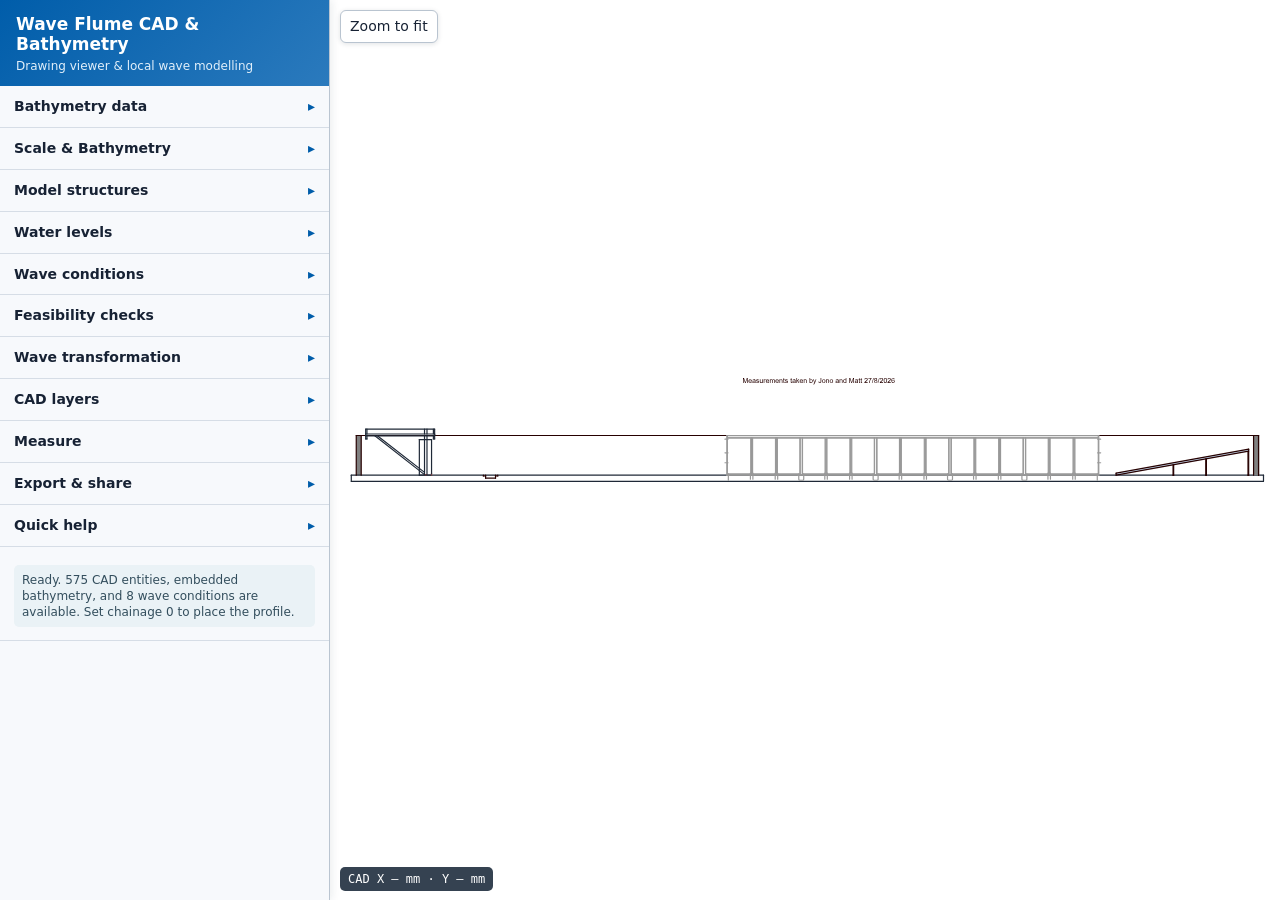
